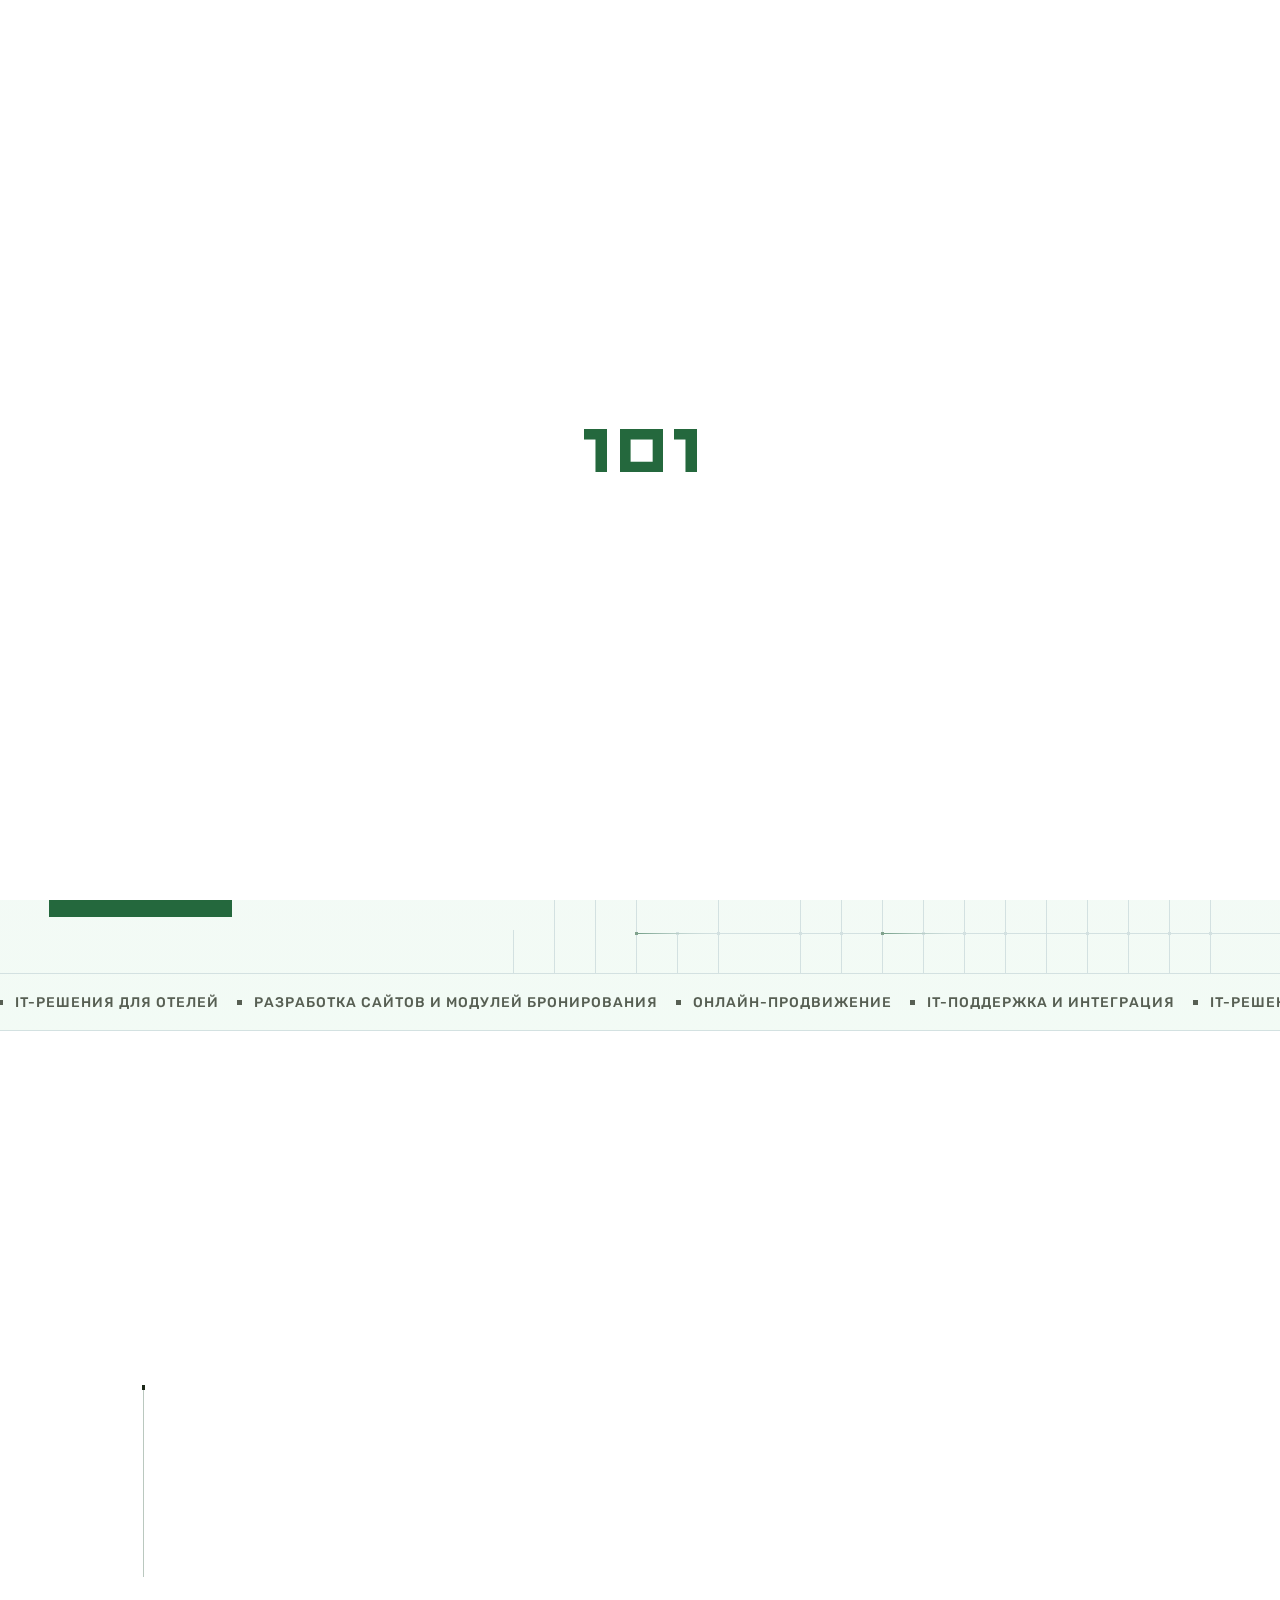
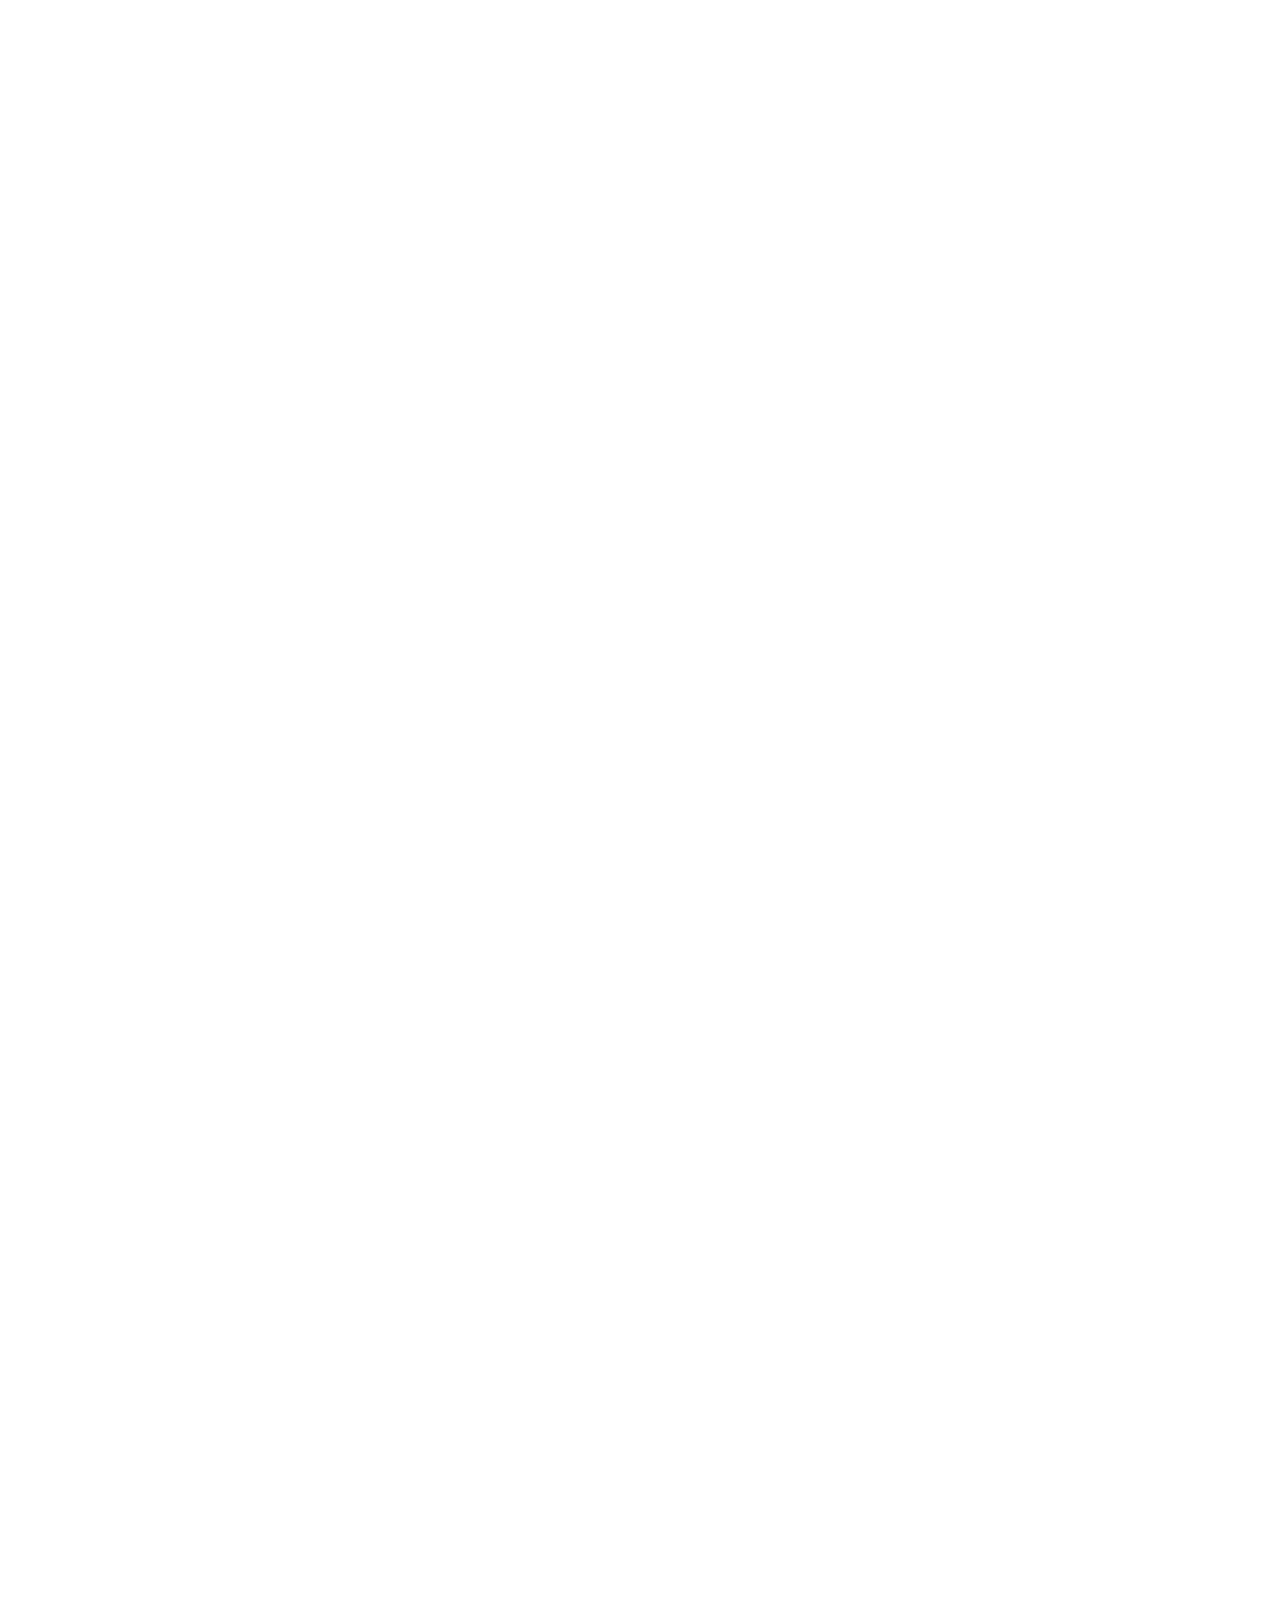
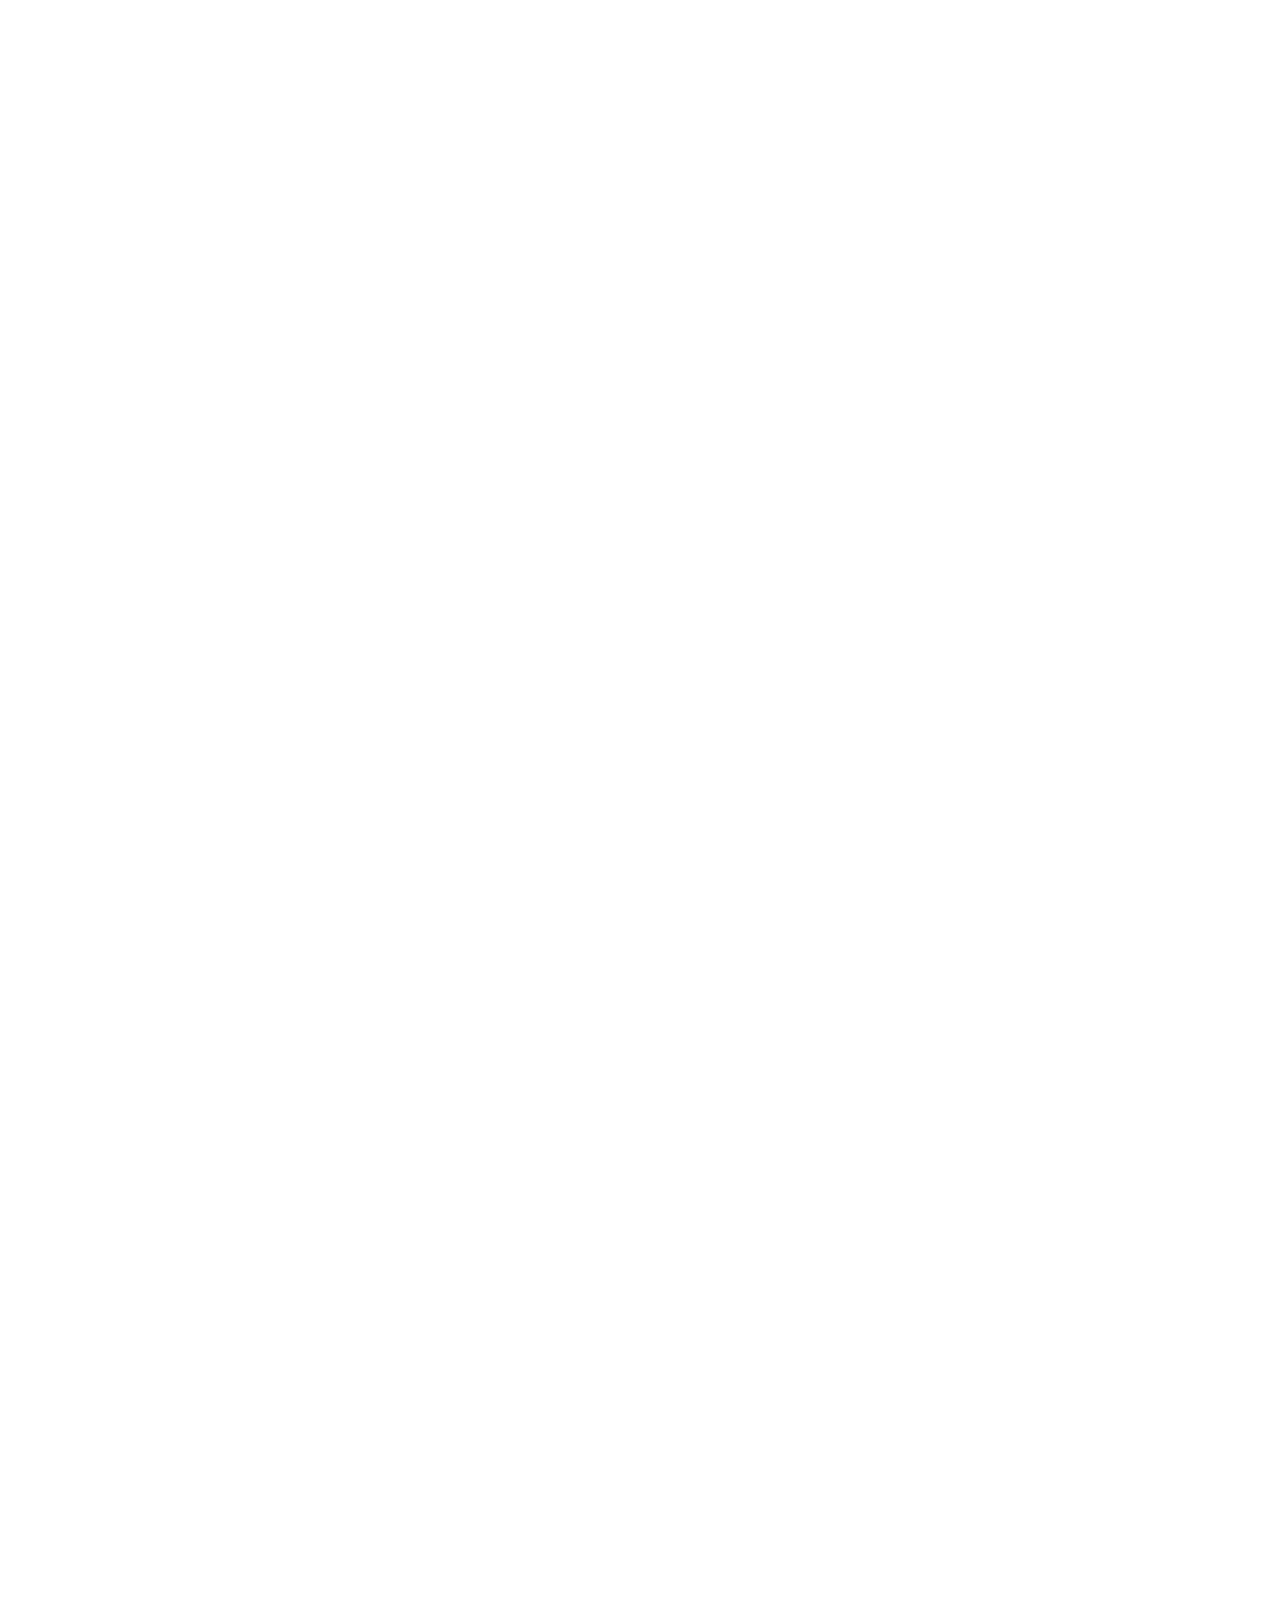
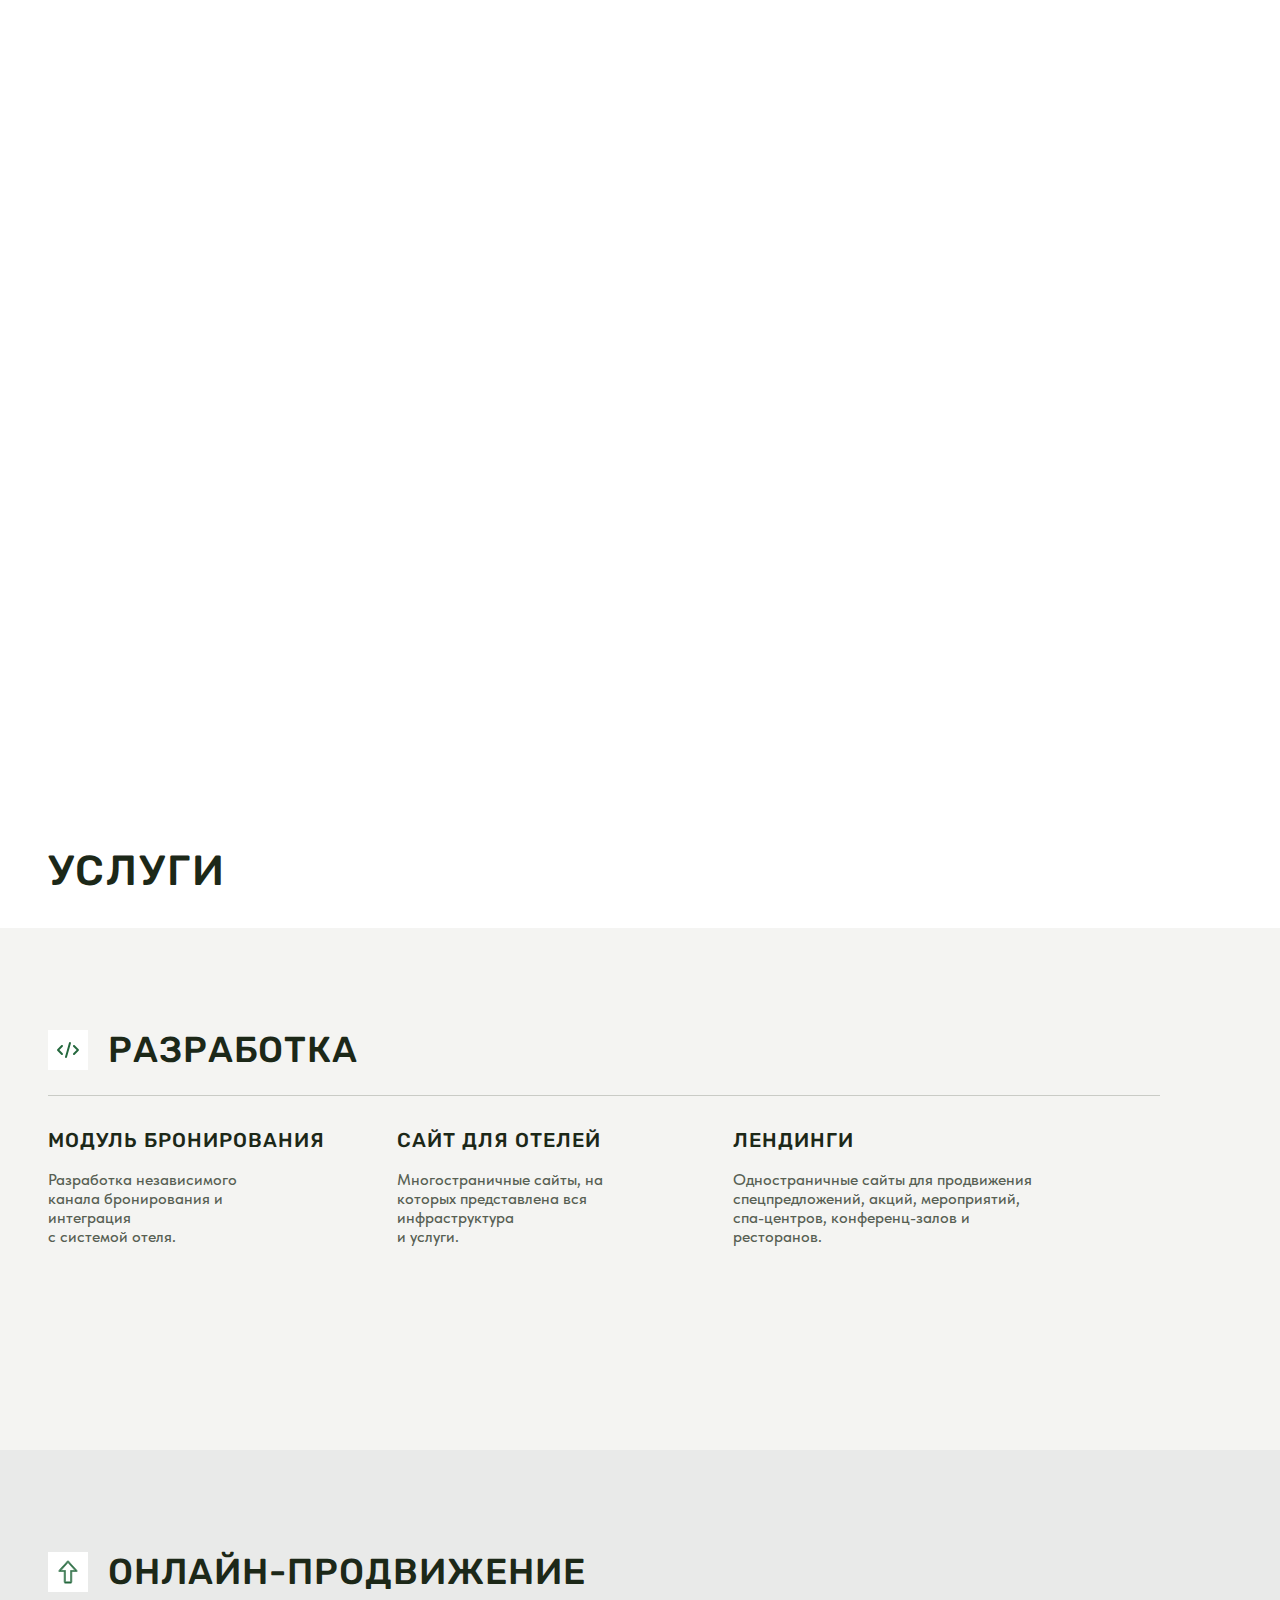
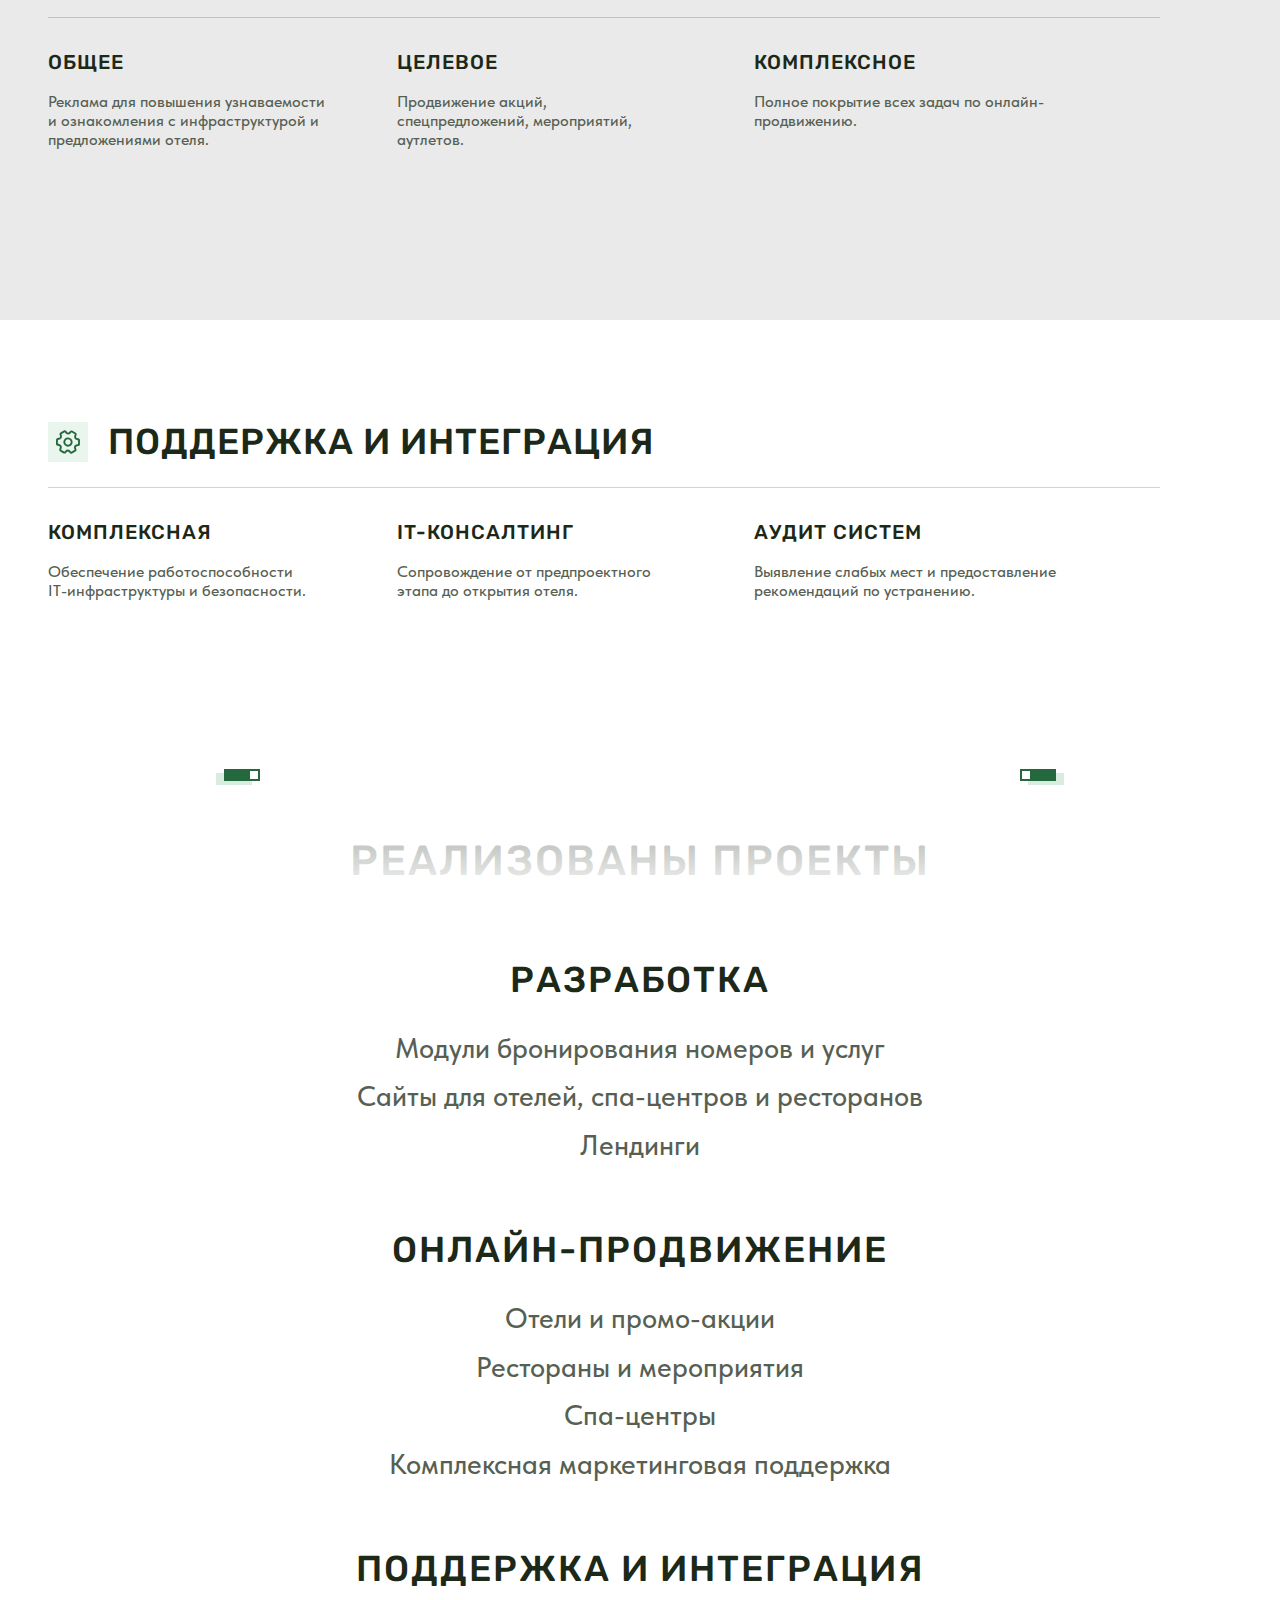
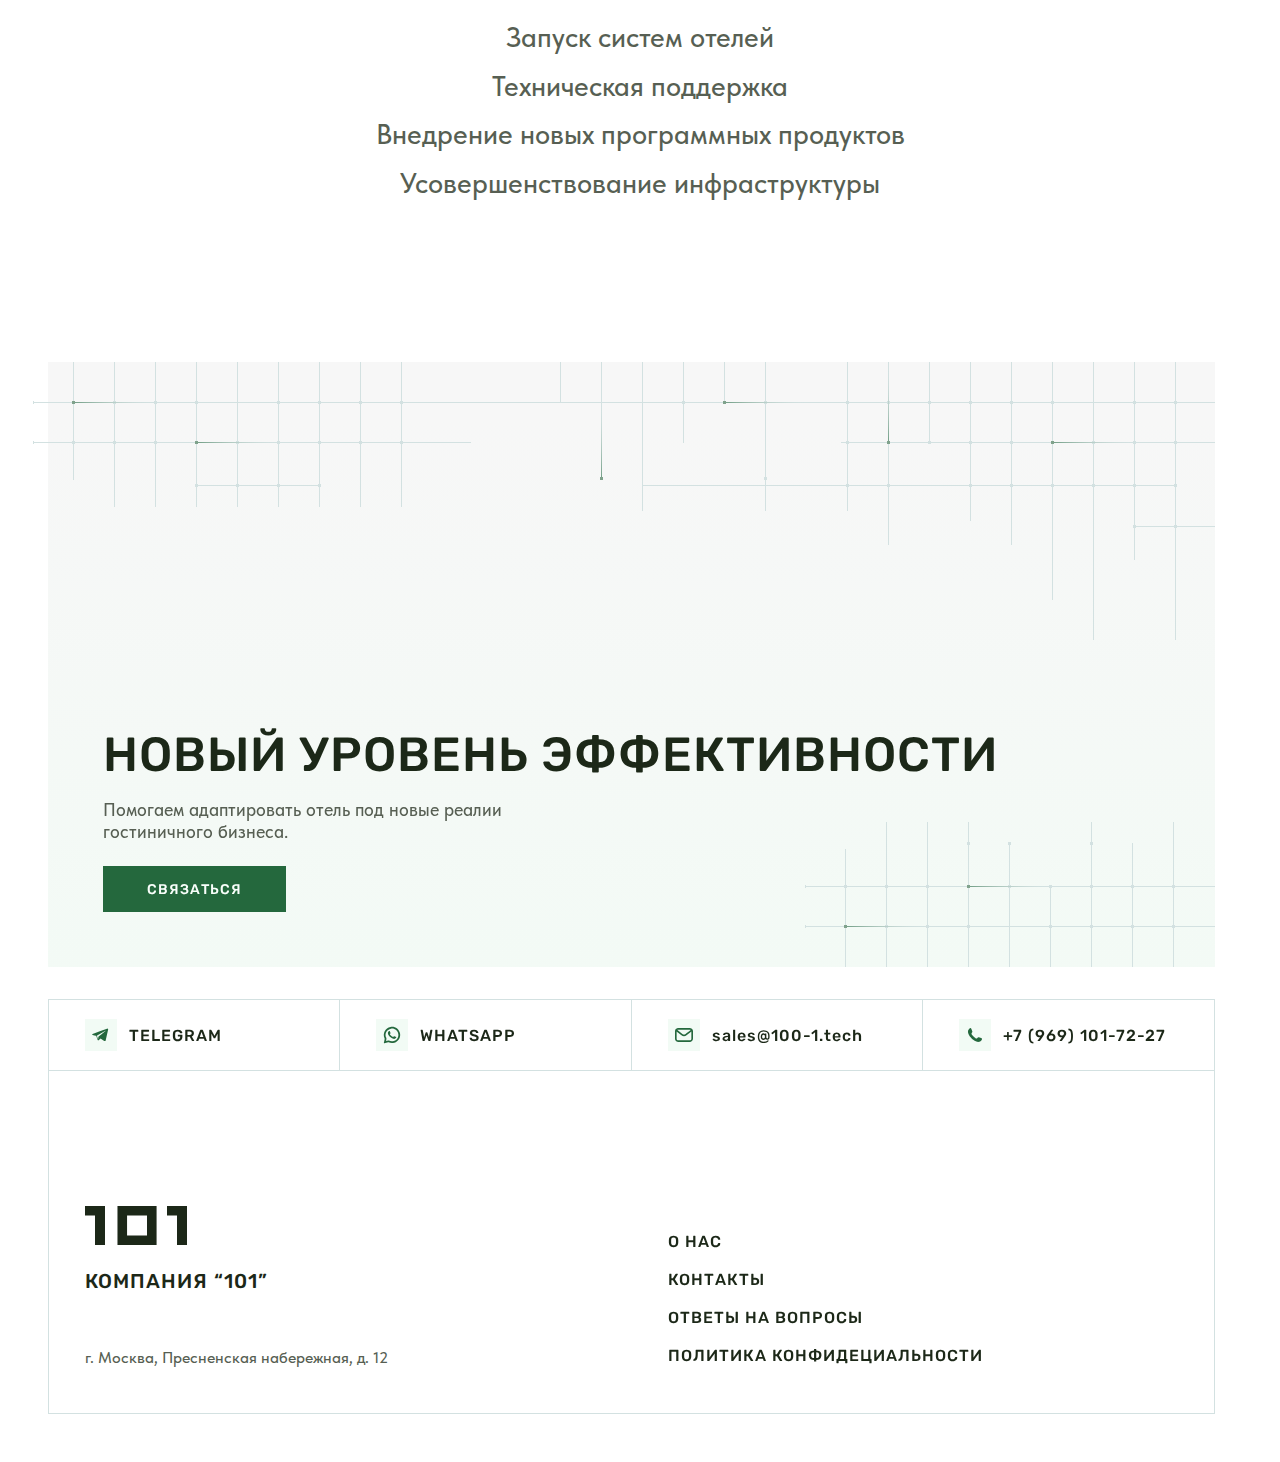
==== index.html @ d743decc "DVH" ====
<!DOCTYPE html>
<html lang="ru">

<head>
    <meta charset="UTF-8">
    <meta name="viewport" content="width=device-width, user-scalable=no, initial-scale=1.0">
    <link rel="icon" type="image/ico" href="src/img/favicon.ico">
    <link rel="shortcut icon" type="image/x-icon" href="src/img/favicon2.ico">
    <link rel="stylesheet" href="src/css/style.css">
    <link rel="stylesheet" href="src/css/button.css">
    <link rel="stylesheet" href="src/css/media1920.css">
    <link rel="stylesheet" href="src/css/media.css">
    <title>101</title>
    <!-- Yandex.Metrika counter -->
    <script type="text/javascript" >
        (function(m,e,t,r,i,k,a){m[i]=m[i]||function(){(m[i].a=m[i].a||[]).push(arguments)};
            m[i].l=1*new Date();
            for (var j = 0; j < document.scripts.length; j++) {if (document.scripts[j].src === r) { return; }}
            k=e.createElement(t),a=e.getElementsByTagName(t)[0],k.async=1,k.src=r,a.parentNode.insertBefore(k,a)})
        (window, document, "script", "https://mc.yandex.ru/metrika/tag.js", "ym");

        ym(96850866, "init", {
            clickmap:true,
            trackLinks:true,
            accurateTrackBounce:true,
            webvisor:true
        });
    </script>
    <noscript><div><img src="https://mc.yandex.ru/watch/96850866" style="position:absolute; left:-9999px;" alt="" /></div></noscript>
    <!-- /Yandex.Metrika counter -->
</head>
<body class="check body body-height">
    <header>
        <div class="header-nav">
            <div class="logo link-element">
                <a href="index.html">
                    <svg xmlns="http://www.w3.org/2000/svg" width="60" height="23" viewBox="0 0 60 23" fill="none">
                        <path d="M48 0H60V5.59459V23H54V5.63265H48V0Z" fill="#1C2818" />
                        <path d="M0 0H12V5.59459V23H6V5.63265H0V0Z" fill="#1C2818" />
                        <path fill-rule="evenodd" clip-rule="evenodd"
                            d="M42.1055 0H19.1055V23H42.1055V0ZM36.4691 5.63281H24.7344V17.3675H36.4691V5.63281Z"
                            fill="#1C2818" />
                    </svg>
                </a>
            </div>
    
            <nav>
                <div class="nav-item nav-item-active link-element">
                    <a href="index.html">о нас</a>
                </div>
    
                <div class="nav-item link-element">
                    <a href="src/pages/contact.html">контакты</a>
                </div>
                <div class="nav-item link-element">
                    <a href="src/pages/question.html">ответы на вопросы</a>
                </div>
            </nav>
        </div>

        <div class="phone-wrap link-element">
            <a class="phone" href="tel:+79691017227">
                +7 (969) 101-72-27
            </a>
            <div class="cube"></div>
        </div>
    </header>

    <main class="main">
        <div class="custom-cursor"></div> <!-- курсор -->
        <div class="preloader hide"> <!-- прелодер -->
            <div class="preloader-wrap">
                <svg xmlns="http://www.w3.org/2000/svg" width="113" height="43" viewBox="0 0 113 43" fill="none">
                    <path fill-rule="evenodd" clip-rule="evenodd" d="M0 0H23V10.4595V43H11.5V10.5306H0V0ZM90 0H113V10.4595V43H101.5V10.5306H90V0ZM36 0H79V43H36V0ZM46.5859 10.6086H68.6863V32.709H46.5859V10.6086Z" fill="#62B480" fill-opacity="0.14"/>
                </svg>
                <div class="load-line">
                    <svg xmlns="http://www.w3.org/2000/svg" width="113" height="43" viewBox="0 0 113 43" fill="none">
                        <g clip-path="url(#clip0_794_17438)">
                        <path fill-rule="evenodd" clip-rule="evenodd" d="M0 0H23V10.4595V43H11.5V10.5306H0V0ZM90 0H113V10.4595V43H101.5V10.5306H90V0ZM36 0H79V43H36V0ZM46.5859 10.6094H68.6863V32.7097H46.5859V10.6094Z" fill="#24683D"/>
                        </g>
                        <defs>
                        <clipPath id="clip0_794_17438">
                        <rect width="113" height="43" fill="white"/>
                        </clipPath>
                        </defs>
                    </svg>
                </div>
            </div>
        </div>
        <div class="burgrer-menu"> <!-- мобильное меню -->
            <div class="burgrer-wrap">
                <div class="items-mobile-wrap">
                    <div class="burgrer-item burgrer-item-active" style="padding: 36px 0 0 0;">
                        <a href="index.html">
                            О НАС
                        </a>
                    </div>

                    <div class="burgrer-item" style="padding-top: 19px;">
                        <a href="src/pages/contact.html">
                            КОНТАКТЫ
                        </a>
                    </div>

                    <div class="burgrer-item" style="padding-top: 19px;">
                        <a href="src/pages/question.html">
                            ОТВЕТЫ НА ВОПРОСЫ
                        </a>
                    </div>
                </div>
            </div>
            <div class="burgrer-menu-btn"> <!-- мобильная кнопка -->
                <svg class="open-btn" xmlns="http://www.w3.org/2000/svg" width="24" height="24" viewBox="0 0 24 24" fill="none">
                    <rect y="7" width="24" height="2" fill="#24683D"/>
                    <rect x="8" y="15" width="16" height="2" fill="#24683D"/>
                </svg>
                <div class="cross"></div>
            </div>
        </div>
        <section class="scroll-to section-1 screen">
            <svg class="screen-svg-top" xmlns="http://www.w3.org/2000/svg" width="847" height="325"
                viewBox="0 0 847 325" fill="none">
                <rect width="486" height="1" transform="matrix(1 0 0 -1 361 81)" fill="#D3E1E1" />
                <rect width="122" height="1" transform="matrix(1 0 0 -1 572 124)" fill="#D3E1E1" />
                <rect width="81" height="1" transform="matrix(1 0 0 -1 655 165)" fill="#D3E1E1" />
                <rect width="847" height="1" transform="matrix(1 0 0 -1 0 41)" fill="#D3E1E1" />
                <rect width="410" height="1" transform="matrix(1 0 0 -1 163 124)" fill="#D3E1E1" />
                <rect width="3" height="3" transform="matrix(1 0 0 -1 407 82)" fill="#D3E1E1" />
                <rect width="3" height="3" transform="matrix(1 0 0 -1 407 42)" fill="#D3E1E1" />
                <rect width="3" height="3" transform="matrix(1 0 0 -1 366 82)" fill="#D3E1E1" />
                <rect width="3" height="3" transform="matrix(1 0 0 -1 366 125)" fill="#D3E1E1" />
                <rect width="3" height="3" transform="matrix(1 0 0 -1 407 125)" fill="#D3E1E1" />
                <rect width="3" height="3" transform="matrix(1 0 0 -1 284 118)" fill="#D3E1E1" />
                <rect width="3" height="3" transform="matrix(1 0 0 -1 366 42)" fill="#D3E1E1" />
                <rect width="3" height="3" transform="matrix(1 0 0 -1 448 42)" fill="#D3E1E1" />
                <rect width="3" height="3" transform="matrix(1 0 0 -1 653 82)" fill="#D3E1E1" />
                <rect width="3" height="3" transform="matrix(1 0 0 -1 489 82)" fill="#D3E1E1" />
                <rect width="3" height="3" transform="matrix(1 0 0 -1 653 42)" fill="#D3E1E1" />
                <rect width="3" height="3" transform="matrix(1 0 0 -1 571 125)" fill="#D3E1E1" />
                <rect width="3" height="3" transform="matrix(1 0 0 -1 530 125)" fill="#D3E1E1" />
                <rect width="3" height="3" transform="matrix(1 0 0 -1 489 125)" fill="#D3E1E1" />
                <rect width="3" height="3" transform="matrix(1 0 0 -1 530 42)" fill="#D3E1E1" />
                <rect width="3" height="3" transform="matrix(1 0 0 -1 284 42)" fill="#D3E1E1" />
                <rect width="3" height="3" transform="matrix(1 0 0 -1 202 42)" fill="#D3E1E1" />
                <rect width="3" height="3" transform="matrix(1 0 0 -1 735 82)" fill="#D3E1E1" />
                <rect width="3" height="3" transform="matrix(1 0 0 -1 571 82)" fill="#D3E1E1" />
                <rect width="3" height="3" transform="matrix(1 0 0 -1 735 42)" fill="#D3E1E1" />
                <rect width="3" height="3" transform="matrix(1 0 0 -1 653 125)" fill="#D3E1E1" />
                <rect width="3" height="3" transform="matrix(1 0 0 -1 694 166)" fill="#D3E1E1" />
                <rect width="3" height="3" transform="matrix(1 0 0 -1 653 166)" fill="#D3E1E1" />
                <rect width="3" height="3" transform="matrix(1 0 0 -1 735 166)" fill="#D3E1E1" />
                <rect width="3" height="3" transform="matrix(1 0 0 -1 448 82)" fill="#D3E1E1" />
                <rect width="3" height="3" transform="matrix(1 0 0 -1 489 42)" fill="#D3E1E1" />
                <rect width="3" height="3" transform="matrix(1 0 0 -1 243 42)" fill="#D3E1E1" />
                <rect width="3" height="3" transform="matrix(1 0 0 -1 694 82)" fill="#D3E1E1" />
                <rect width="3" height="3" transform="matrix(1 0 0 -1 530 82)" fill="#D3E1E1" />
                <rect width="3" height="3" transform="matrix(1 0 0 -1 694 42)" fill="#D3E1E1" />
                <rect width="3" height="3" transform="matrix(1 0 0 -1 612 125)" fill="#D3E1E1" />
                <rect width="3" height="3" transform="matrix(1 0 0 -1 571 42)" fill="#D3E1E1" />
                <rect width="3" height="3" transform="matrix(1 0 0 -1 776 82)" fill="#D3E1E1" />
                <rect width="3" height="3" transform="matrix(1 0 0 -1 612 82)" fill="#D3E1E1" />
                <rect width="3" height="3" transform="matrix(1 0 0 -1 776 42)" fill="#D3E1E1" />
                <rect width="3" height="3" transform="matrix(1 0 0 -1 694 125)" fill="#D3E1E1" />
                <rect width="1" height="159" transform="matrix(1 0 0 -1 490 159)" fill="#D3E1E1" />
                <rect width="1" height="149" transform="matrix(1 0 0 -1 162 149)" fill="#D3E1E1" />
                <rect width="1" height="198" transform="matrix(1 0 0 -1 654 198)" fill="#D3E1E1" />
                <rect width="1" height="238" transform="matrix(1 0 0 -1 572 238)" fill="#D3E1E1" />
                <rect width="1" height="41" transform="matrix(1 0 0 -1 244 41)" fill="#D3E1E1" />
                <rect width="1" height="183" transform="matrix(1 0 0 -1 408 183)" fill="#D3E1E1" />
                <rect width="1" height="183" transform="matrix(1 0 0 -1 531 183)" fill="#D3E1E1" />
                <rect width="1" height="81" transform="matrix(1 0 0 -1 203 81)" fill="#D3E1E1" />
                <rect width="1" height="41" transform="matrix(1 0 0 -1 80 41)" fill="#D3E1E1" />
                <rect width="1" height="278" transform="matrix(1 0 0 -1 695 278)" fill="#D3E1E1" />
                <rect width="1" height="164" transform="matrix(1 0 0 -1 736 164)" fill="#D3E1E1" />
                <rect width="1" height="156" transform="matrix(1 0 0 -1 777 156)" fill="#D3E1E1" />
                <rect width="1" height="149" transform="matrix(1 0 0 -1 367 149)" fill="#D3E1E1" />
                <rect width="1" height="278" transform="matrix(1 0 0 -1 613 278)" fill="#D3E1E1" />
                <rect width="1" height="149" transform="matrix(1 0 0 -1 285 149)" fill="#D3E1E1" />
                <rect width="1" height="80" transform="matrix(1 0 0 -1 449 80)" fill="#D3E1E1" />
                <rect width="1" height="118" transform="matrix(1 0 0 -1 121 118)" fill="#D3E1E1" />
                <rect x="571" y="79" width="3" height="3" fill="#80A28C" />
                <rect x="243" y="39" width="3" height="3" fill="#80A28C" />
                <rect x="776" y="39" width="3" height="3" fill="#80A28C" />
                <rect x="407" y="79" width="3" height="3" fill="#80A28C" />
                <rect x="120" y="115" width="3" height="3" fill="#80A28C" />
                <rect x="735" y="163" width="3" height="3" fill="#80A28C" />
                <rect width="81" height="1" transform="matrix(-1 0 0 1 655 80)" fill="url(#paint0_linear_794_15800)" />
                <rect width="81" height="1" transform="matrix(-1 0 0 1 327 40)" fill="url(#paint1_linear_794_15800)" />
                <rect width="68" height="1" transform="matrix(-1 0 0 1 847 40)" fill="url(#paint2_linear_794_15800)" />
                <rect width="74" height="1" transform="matrix(0 1 1 0 408 5)" fill="url(#paint3_linear_794_15800)" />
                <rect width="74" height="1" transform="matrix(0 1 1 0 121 41)" fill="url(#paint4_linear_794_15800)" />
                <rect width="74" height="1" transform="matrix(0 1 1 0 736 89)" fill="url(#paint5_linear_794_15800)" />
                <defs>
                    <linearGradient id="paint0_linear_794_15800" x1="81" y1="0.500069" x2="-0.975906" y2="0.499876"
                        gradientUnits="userSpaceOnUse">
                        <stop stop-color="#24683D" stop-opacity="0.54" />
                        <stop offset="1" stop-color="#D3E1E1" stop-opacity="0" />
                    </linearGradient>
                    <linearGradient id="paint1_linear_794_15800" x1="81" y1="0.500069" x2="-0.975906" y2="0.499876"
                        gradientUnits="userSpaceOnUse">
                        <stop stop-color="#24683D" stop-opacity="0.54" />
                        <stop offset="1" stop-color="#D3E1E1" stop-opacity="0" />
                    </linearGradient>
                    <linearGradient id="paint2_linear_794_15800" x1="68" y1="0.500069" x2="-0.819279" y2="0.499933"
                        gradientUnits="userSpaceOnUse">
                        <stop stop-color="#24683D" stop-opacity="0.54" />
                        <stop offset="1" stop-color="#D3E1E1" stop-opacity="0" />
                    </linearGradient>
                    <linearGradient id="paint3_linear_794_15800" x1="74" y1="0.500069" x2="-0.891568" y2="0.499908"
                        gradientUnits="userSpaceOnUse">
                        <stop stop-color="#24683D" stop-opacity="0.54" />
                        <stop offset="1" stop-color="#D3E1E1" stop-opacity="0" />
                    </linearGradient>
                    <linearGradient id="paint4_linear_794_15800" x1="74" y1="0.500069" x2="-0.891568" y2="0.499908"
                        gradientUnits="userSpaceOnUse">
                        <stop stop-color="#24683D" stop-opacity="0.54" />
                        <stop offset="1" stop-color="#D3E1E1" stop-opacity="0" />
                    </linearGradient>
                    <linearGradient id="paint5_linear_794_15800" x1="74" y1="0.500069" x2="-0.891568" y2="0.499908"
                        gradientUnits="userSpaceOnUse">
                        <stop stop-color="#24683D" stop-opacity="0.54" />
                        <stop offset="1" stop-color="#D3E1E1" stop-opacity="0" />
                    </linearGradient>
                </defs>
            </svg>

            <svg class="screen-svg-bottom" xmlns="http://www.w3.org/2000/svg" width="767" height="279"
                viewBox="0 0 767 279" fill="none">
                <rect x="281" y="198" width="486" height="1" fill="#D3E1E1" />
                <rect x="492" y="155" width="122" height="1" fill="#D3E1E1" />
                <rect x="575" y="114" width="81" height="1" fill="#D3E1E1" />
                <rect x="124" y="238" width="643" height="1" fill="#D3E1E1" />
                <rect x="327" y="197" width="3" height="3" fill="#D3E1E1" />
                <rect x="327" y="237" width="3" height="3" fill="#D3E1E1" />
                <rect x="286" y="197" width="3" height="3" fill="#D3E1E1" />
                <rect x="286" y="237" width="3" height="3" fill="#D3E1E1" />
                <rect x="368" y="237" width="3" height="3" fill="#D3E1E1" />
                <rect x="573" y="197" width="3" height="3" fill="#D3E1E1" />
                <rect x="409" y="197" width="3" height="3" fill="#D3E1E1" />
                <rect x="573" y="237" width="3" height="3" fill="#D3E1E1" />
                <rect x="491" y="154" width="3" height="3" fill="#D3E1E1" />
                <rect x="450" y="237" width="3" height="3" fill="#D3E1E1" />
                <rect x="204" y="237" width="3" height="3" fill="#D3E1E1" />
                <rect x="655" y="197" width="3" height="3" fill="#D3E1E1" />
                <rect x="491" y="197" width="3" height="3" fill="#D3E1E1" />
                <rect x="655" y="237" width="3" height="3" fill="#D3E1E1" />
                <rect x="573" y="154" width="3" height="3" fill="#D3E1E1" />
                <rect x="614" y="113" width="3" height="3" fill="#D3E1E1" />
                <rect x="573" y="113" width="3" height="3" fill="#D3E1E1" />
                <rect x="655" y="113" width="3" height="3" fill="#D3E1E1" />
                <rect x="368" y="197" width="3" height="3" fill="#D3E1E1" />
                <rect x="409" y="237" width="3" height="3" fill="#D3E1E1" />
                <rect x="163" y="237" width="3" height="3" fill="#D3E1E1" />
                <rect x="614" y="197" width="3" height="3" fill="#D3E1E1" />
                <rect x="450" y="197" width="3" height="3" fill="#D3E1E1" />
                <rect x="614" y="237" width="3" height="3" fill="#D3E1E1" />
                <rect x="532" y="154" width="3" height="3" fill="#D3E1E1" />
                <rect x="491" y="237" width="3" height="3" fill="#D3E1E1" />
                <rect x="696" y="197" width="3" height="3" fill="#D3E1E1" />
                <rect x="532" y="197" width="3" height="3" fill="#D3E1E1" />
                <rect x="696" y="237" width="3" height="3" fill="#D3E1E1" />
                <rect x="614" y="154" width="3" height="3" fill="#D3E1E1" />
                <rect x="410" y="130" width="1" height="149" fill="#D3E1E1" />
                <rect x="82" y="130" width="1" height="149" fill="#D3E1E1" />
                <rect x="574" y="81" width="1" height="198" fill="#D3E1E1" />
                <rect x="492" y="41" width="1" height="238" fill="#D3E1E1" />
                <rect x="164" y="238" width="1" height="41" fill="#D3E1E1" />
                <rect x="328" y="96" width="1" height="183" fill="#D3E1E1" />
                <rect x="451" y="96" width="1" height="183" fill="#D3E1E1" />
                <rect x="123" y="205" width="1" height="74" fill="#D3E1E1" />
                <rect y="235" width="1" height="44" fill="#D3E1E1" />
                <rect x="615" y="1" width="1" height="278" fill="#D3E1E1" />
                <rect x="656" y="115" width="1" height="164" fill="#D3E1E1" />
                <rect x="697" y="123" width="1" height="156" fill="#D3E1E1" />
                <rect x="287" y="130" width="1" height="149" fill="#D3E1E1" />
                <rect x="533" y="1" width="1" height="278" fill="#D3E1E1" />
                <rect x="205" y="130" width="1" height="149" fill="#D3E1E1" />
                <rect x="369" y="161" width="1" height="118" fill="#D3E1E1" />
                <rect x="41" y="161" width="1" height="118" fill="#D3E1E1" />
                <rect x="491" y="197" width="3" height="3" fill="#80A28C" />
                <rect x="614" width="3" height="3" fill="#80A28C" />
                <rect x="368" y="237" width="3" height="3" fill="#80A28C" />
                <rect x="122" y="237" width="3" height="3" fill="#80A28C" />
                <rect width="81" height="1" transform="matrix(-1 0 0 1 575 198)" fill="url(#paint0_linear_794_15740)" />
                <rect width="81" height="1" transform="matrix(-1 0 0 1 698 1)" fill="url(#paint1_linear_794_15740)" />
                <rect width="81" height="1" transform="matrix(-1 0 0 1 452 238)" fill="url(#paint2_linear_794_15740)" />
                <rect width="81" height="1" transform="matrix(-1 0 0 1 206 238)" fill="url(#paint3_linear_794_15740)" />
                <defs>
                    <linearGradient id="paint0_linear_794_15740" x1="81" y1="0.500069" x2="-0.975906" y2="0.499876"
                        gradientUnits="userSpaceOnUse">
                        <stop stop-color="#24683D" stop-opacity="0.54" />
                        <stop offset="1" stop-color="#D3E1E1" stop-opacity="0" />
                    </linearGradient>
                    <linearGradient id="paint1_linear_794_15740" x1="81" y1="0.500069" x2="-0.975906" y2="0.499876"
                        gradientUnits="userSpaceOnUse">
                        <stop stop-color="#24683D" stop-opacity="0.54" />
                        <stop offset="1" stop-color="#D3E1E1" stop-opacity="0" />
                    </linearGradient>
                    <linearGradient id="paint2_linear_794_15740" x1="81" y1="0.500069" x2="-0.975906" y2="0.499876"
                        gradientUnits="userSpaceOnUse">
                        <stop stop-color="#24683D" stop-opacity="0.54" />
                        <stop offset="1" stop-color="#D3E1E1" stop-opacity="0" />
                    </linearGradient>
                    <linearGradient id="paint3_linear_794_15740" x1="81" y1="0.500069" x2="-0.975906" y2="0.499876"
                        gradientUnits="userSpaceOnUse">
                        <stop stop-color="#24683D" stop-opacity="0.54" />
                        <stop offset="1" stop-color="#D3E1E1" stop-opacity="0" />
                    </linearGradient>
                </defs>
            </svg>

            <svg class="screen-svg-mobile" xmlns="http://www.w3.org/2000/svg" width="375" height="149" viewBox="0 0 375 149" fill="none">
                <g clip-path="url(#clip0_1542_66)">
                <rect x="197" y="68" width="486" height="1" fill="#D3E1E1"/>
                <rect x="40" y="108" width="643" height="1" fill="#D3E1E1"/>
                <rect x="243" y="67" width="3" height="3" fill="#D3E1E1"/>
                <rect x="243" y="107" width="3" height="3" fill="#D3E1E1"/>
                <rect x="202" y="67" width="3" height="3" fill="#D3E1E1"/>
                <rect x="202" y="107" width="3" height="3" fill="#D3E1E1"/>
                <rect x="284" y="107" width="3" height="3" fill="#D3E1E1"/>
                <rect x="325" y="67" width="3" height="3" fill="#D3E1E1"/>
                <rect x="366" y="107" width="3" height="3" fill="#D3E1E1"/>
                <rect x="120" y="107" width="3" height="3" fill="#D3E1E1"/>
                <rect x="284" y="67" width="3" height="3" fill="#D3E1E1"/>
                <rect x="325" y="107" width="3" height="3" fill="#D3E1E1"/>
                <rect x="79" y="107" width="3" height="3" fill="#D3E1E1"/>
                <rect x="366" y="67" width="3" height="3" fill="#D3E1E1"/>
                <rect x="326" width="1" height="149" fill="#D3E1E1"/>
                <rect x="80" y="108" width="1" height="41" fill="#D3E1E1"/>
                <rect x="244" y="24" width="1" height="125" fill="#D3E1E1"/>
                <rect x="367" y="45" width="1" height="104" fill="#D3E1E1"/>
                <rect x="39" y="75" width="1" height="74" fill="#D3E1E1"/>
                <rect x="203" y="45" width="1" height="104" fill="#D3E1E1"/>
                <rect x="121" y="45" width="1" height="104" fill="#D3E1E1"/>
                <rect x="285" y="31" width="1" height="118" fill="#D3E1E1"/>
                <rect x="284" y="107" width="3" height="3" fill="#80A28C"/>
                <rect x="38" y="107" width="3" height="3" fill="#80A28C"/>
                <rect width="81" height="1" transform="matrix(-1 0 0 1 368 108)" fill="url(#paint0_linear_1542_66)"/>
                <rect width="81" height="1" transform="matrix(-1 0 0 1 122 108)" fill="url(#paint1_linear_1542_66)"/>
                </g>
                <defs>
                <linearGradient id="paint0_linear_1542_66" x1="81" y1="0.500069" x2="-0.975906" y2="0.499876" gradientUnits="userSpaceOnUse">
                <stop stop-color="#24683D" stop-opacity="0.54"/>
                <stop offset="1" stop-color="#D3E1E1" stop-opacity="0"/>
                </linearGradient>
                <linearGradient id="paint1_linear_1542_66" x1="81" y1="0.500069" x2="-0.975906" y2="0.499876" gradientUnits="userSpaceOnUse">
                <stop stop-color="#24683D" stop-opacity="0.54"/>
                <stop offset="1" stop-color="#D3E1E1" stop-opacity="0"/>
                </linearGradient>
                <clipPath id="clip0_1542_66">
                <rect width="375" height="149" fill="white"/>
                </clipPath>
                </defs>
            </svg>

            <div class="screen-wrap">
                <svg xmlns="http://www.w3.org/2000/svg" width="157" height="63" viewBox="0 0 157 63" fill="none">
                    <path fill-rule="evenodd" clip-rule="evenodd"
                        d="M111.403 0.00292969H48.4883V62.9179H111.403V0.00292969ZM95.9979 15.4111H63.8984V47.5106H95.9979V15.4111Z"
                        fill="#1C2818" />
                    <path d="M0.980469 0.00390625H34.3639V15.3076V62.9189H17.6722V15.4117H0.980469V0.00390625Z"
                        fill="#1C2818" />
                    <path d="M122.957 0.00390625H156.34V15.3076V62.9189H139.649V15.4117H122.957V0.00390625Z"
                        fill="#1C2818" />
                </svg>

                <h1 class="screen-title">БОЛЬШЕ, ЧЕМ ВОЗМОЖНО</h1>
                <p class="screen-text">
                    Результат работы компании “101” - повышение прибыли,
                    снижение затрат и лояльность гостей к вашему бренду.
                </p>
                
                <a href="src/pages/contact.html">
                    <button class="contact-btn link-element" style="font-weight: 100 !important;">
                        связаться
                    </button>
                </a>
            </div>

            <div class="wrap">
                <div class="items-wrap">
                    <div class="items marquee">
                        <div class="item">
                            <div class="item-mark"></div>
                            IT-РЕШЕНИЯ ДЛЯ ОТЕЛЕЙ
                        </div>

                        <div class="item">
                            <div class="item-mark"></div>
                            РАЗРАБОТКА САЙТОВ И МОДУЛЕЙ БРОНИРОВАНИЯ
                        </div>

                        <div class="item">
                            <div class="item-mark"></div>
                            ОНЛАЙН-ПРОДВИЖЕНИЕ
                        </div>

                        <div class="item">
                            <div class="item-mark"></div>
                            IT-ПОДДЕРЖКА И ИНТЕГРАЦИЯ
                        </div>
                        <div class="item">
                            <div class="item-mark"></div>
                            IT-РЕШЕНИЯ ДЛЯ ОТЕЛЕЙ
                        </div>

                        <div class="item">
                            <div class="item-mark"></div>
                            РАЗРАБОТКА САЙТОВ И МОДУЛЕЙ БРОНИРОВАНИЯ
                        </div>

                        <div class="item">
                            <div class="item-mark"></div>
                            ОНЛАЙН-ПРОДВИЖЕНИЕ
                        </div>

                        <div class="item">
                            <div class="item-mark"></div>
                            IT-ПОДДЕРЖКА И ИНТЕГРАЦИЯ
                        </div>
                    </div>
                    <div aria-hidden="true" class="items marquee">
                        <div class="item">
                            <div class="item-mark"></div>
                            IT-РЕШЕНИЯ ДЛЯ ОТЕЛЕЙ
                        </div>

                        <div class="item">
                            <div class="item-mark"></div>
                            РАЗРАБОТКА САЙТОВ И МОДУЛЕЙ БРОНИРОВАНИЯ
                        </div>

                        <div class="item">
                            <div class="item-mark"></div>
                            ОНЛАЙН-ПРОДВИЖЕНИЕ
                        </div>

                        <div class="item">
                            <div class="item-mark"></div>
                            IT-ПОДДЕРЖКА И ИНТЕГРАЦИЯ
                        </div>

                        <div class="item">
                            <div class="item-mark"></div>
                            IT-РЕШЕНИЯ ДЛЯ ОТЕЛЕЙ
                        </div>

                        <div class="item">
                            <div class="item-mark"></div>
                            РАЗРАБОТКА САЙТОВ И МОДУЛЕЙ БРОНИРОВАНИЯ
                        </div>

                        <div class="item">
                            <div class="item-mark"></div>
                            ОНЛАЙН-ПРОДВИЖЕНИЕ
                        </div>

                        <div class="item">
                            <div class="item-mark"></div>
                            IT-ПОДДЕРЖКА И ИНТЕГРАЦИЯ
                        </div>
                    </div>
                </div>
            </div>
        </section>

        <section class="scroll-to section-2 perks" id="scrollable">
            <div class="perks-scroll">
                <div class="perks-line" id="resizable" style="max-height: 100%;">
                </div>
            </div>

            <div class="perks-item perks-item-1 "> <!--perks-item-active -->
                <h2>
                    ПРОФИЛЬНОСТЬ
                </h2>
                <p>
                    “101” - первая IT-компания, которая специализируется в 
                    индустрии гостеприимства и знает о ее работе изнутри. Мы создаем бизнес-решения на базе опыта и аналитики.
                </p>
            </div>

            <div class="perks-item perks-item-2">
                <h2>
                    ПОЛНЫЙ ЦИКЛ
                </h2>
                <p>
                    Разработка сайтов с независимым каналом бронирования; онлайн-продвижение; запуск, поддержка и дальнейшее развитие систем отеля.
                </p>
            </div>

            <div class="perks-item perks-item-3">
                <h2>
                    ИНДИВИДУАЛЬНЫЙ ПОДХОД
                </h2>
                <p>
                    Основываясь на целях и задачах клиента, мы предлагаем оптимальные решения, которые приносят измеримый результат.
                </p>
            </div>
        </section>

        <div class="perks-mobile"> <!-- perks-item-wrap  MOBILE -->
            <div class="perks-item-mobile perks-item-1">
                <svg class="perks-svg perks-svg-1" xmlns="http://www.w3.org/2000/svg" width="375" height="149" viewBox="0 0 375 149" fill="none">
                    <g clip-path="url(#clip0_1542_648)">
                    <rect width="486" height="1" transform="matrix(-1 0 0 1 178 68)" fill="#D3E1E1"/>
                    <rect width="643" height="1" transform="matrix(-1 0 0 1 335 108)" fill="#D3E1E1"/>
                    <rect width="3" height="3" transform="matrix(-1 0 0 1 132 67)" fill="#D3E1E1"/>
                    <rect width="3" height="3" transform="matrix(-1 0 0 1 132 107)" fill="#D3E1E1"/>
                    <rect width="3" height="3" transform="matrix(-1 0 0 1 173 67)" fill="#D3E1E1"/>
                    <rect width="3" height="3" transform="matrix(-1 0 0 1 173 107)" fill="#D3E1E1"/>
                    <rect width="3" height="3" transform="matrix(-1 0 0 1 91 107)" fill="#D3E1E1"/>
                    <rect width="3" height="3" transform="matrix(-1 0 0 1 50 67)" fill="#D3E1E1"/>
                    <rect width="3" height="3" transform="matrix(-1 0 0 1 9 107)" fill="#D3E1E1"/>
                    <rect width="3" height="3" transform="matrix(-1 0 0 1 255 107)" fill="#D3E1E1"/>
                    <rect width="3" height="3" transform="matrix(-1 0 0 1 91 67)" fill="#D3E1E1"/>
                    <rect width="3" height="3" transform="matrix(-1 0 0 1 50 107)" fill="#D3E1E1"/>
                    <rect width="3" height="3" transform="matrix(-1 0 0 1 296 107)" fill="#D3E1E1"/>
                    <rect width="3" height="3" transform="matrix(-1 0 0 1 9 67)" fill="#D3E1E1"/>
                    <rect width="1" height="149" transform="matrix(-1 0 0 1 49 0)" fill="#D3E1E1"/>
                    <rect width="1" height="41" transform="matrix(-1 0 0 1 295 108)" fill="#D3E1E1"/>
                    <rect width="1" height="125" transform="matrix(-1 0 0 1 131 24)" fill="#D3E1E1"/>
                    <rect width="1" height="104" transform="matrix(-1 0 0 1 8 45)" fill="#D3E1E1"/>
                    <rect width="1" height="74" transform="matrix(-1 0 0 1 336 75)" fill="#D3E1E1"/>
                    <rect width="1" height="104" transform="matrix(-1 0 0 1 172 45)" fill="#D3E1E1"/>
                    <rect width="1" height="104" transform="matrix(-1 0 0 1 254 45)" fill="#D3E1E1"/>
                    <rect width="1" height="118" transform="matrix(-1 0 0 1 90 31)" fill="#D3E1E1"/>
                    <rect width="3" height="3" transform="matrix(-1 0 0 1 91 107)" fill="#80A28C"/>
                    <rect width="3" height="3" transform="matrix(-1 0 0 1 337 107)" fill="#80A28C"/>
                    <rect x="7" y="108" width="81" height="1" fill="url(#paint0_linear_1542_648)"/>
                    <rect x="253" y="108" width="81" height="1" fill="url(#paint1_linear_1542_648)"/>
                    </g>
                    <defs>
                    <linearGradient id="paint0_linear_1542_648" x1="88" y1="108.5" x2="6.02409" y2="108.5" gradientUnits="userSpaceOnUse">
                    <stop stop-color="#24683D" stop-opacity="0.54"/>
                    <stop offset="1" stop-color="#D3E1E1" stop-opacity="0"/>
                    </linearGradient>
                    <linearGradient id="paint1_linear_1542_648" x1="334" y1="108.5" x2="252.024" y2="108.5" gradientUnits="userSpaceOnUse">
                    <stop stop-color="#24683D" stop-opacity="0.54"/>
                    <stop offset="1" stop-color="#D3E1E1" stop-opacity="0"/>
                    </linearGradient>
                    <clipPath id="clip0_1542_648">
                    <rect width="375" height="149" fill="white" transform="matrix(-1 0 0 1 375 0)"/>
                    </clipPath>
                    </defs>
                </svg>
                <div>
                    <h2>
                        ПРОФИЛЬНОСТЬ
                    </h2>
                    <p>
                        “101” - первая IT-компания, которая специализируется в 
                        индустрии гостеприимства и знает о ее работе изнутри. Мы создаем бизнес-решения <br> на базе опыта и аналитики.
                    </p>
                </div>
            </div>

            <div class="perks-item-mobile perks-item-2">
                <svg class="perks-svg perks-svg-2" xmlns="http://www.w3.org/2000/svg" width="286" height="149" viewBox="0 0 286 149" fill="none">
                    <g clip-path="url(#clip0_1238_1510)">
                    <rect x="197" y="68" width="486" height="1" fill="#D3E1E1"/>
                    <rect x="40" y="108" width="643" height="1" fill="#D3E1E1"/>
                    <rect x="243" y="67" width="3" height="3" fill="#D3E1E1"/>
                    <rect x="243" y="107" width="3" height="3" fill="#D3E1E1"/>
                    <rect x="202" y="67" width="3" height="3" fill="#D3E1E1"/>
                    <rect x="202" y="107" width="3" height="3" fill="#D3E1E1"/>
                    <rect x="284" y="107" width="3" height="3" fill="#D3E1E1"/>
                    <rect x="120" y="107" width="3" height="3" fill="#D3E1E1"/>
                    <rect x="284" y="67" width="3" height="3" fill="#D3E1E1"/>
                    <rect x="79" y="107" width="3" height="3" fill="#D3E1E1"/>
                    <rect x="80" y="108" width="1" height="41" fill="#D3E1E1"/>
                    <rect x="244" y="24" width="1" height="125" fill="#D3E1E1"/>
                    <rect x="39" y="75" width="1" height="74" fill="#D3E1E1"/>
                    <rect x="203" y="45" width="1" height="104" fill="#D3E1E1"/>
                    <rect x="121" y="45" width="1" height="104" fill="#D3E1E1"/>
                    <rect x="285" y="31" width="1" height="118" fill="#D3E1E1"/>
                    <rect x="284" y="107" width="3" height="3" fill="#80A28C"/>
                    <rect x="38" y="107" width="3" height="3" fill="#80A28C"/>
                    <rect width="81" height="1" transform="matrix(-1 0 0 1 122 108)" fill="url(#paint0_linear_1238_1510)"/>
                    </g>
                    <defs>
                    <linearGradient id="paint0_linear_1238_1510" x1="81" y1="0.500069" x2="-0.975906" y2="0.499876" gradientUnits="userSpaceOnUse">
                    <stop stop-color="#24683D" stop-opacity="0.54"/>
                    <stop offset="1" stop-color="#D3E1E1" stop-opacity="0"/>
                    </linearGradient>
                    <clipPath id="clip0_1238_1510">
                    <rect width="286" height="149" fill="white"/>
                    </clipPath>
                    </defs>
                    </svg>
                <div>
                    <h2>
                        ПОЛНЫЙ ЦИКЛ
                    </h2>
                    <p>
                        Разработка сайтов с независимым каналом бронирования; онлайн-продвижение; запуск, поддержка и дальнейшее развитие систем отеля.
                    </p>
                </div>
            </div>

            <div class="perks-item-mobile perks-item-3">
                <svg class="perks-svg perks-svg-1" xmlns="http://www.w3.org/2000/svg" width="375" height="149" viewBox="0 0 375 149" fill="none">
                    <g clip-path="url(#clip0_1825_17682)">
                    <rect width="486" height="1" transform="matrix(-1 0 0 1 178 68)" fill="#CDD0BA"/>
                    <rect width="643" height="1" transform="matrix(-1 0 0 1 335 108)" fill="#CDD0BA"/>
                    <rect width="3" height="3" transform="matrix(-1 0 0 1 132 67)" fill="#D3E1E1"/>
                    <rect width="3" height="3" transform="matrix(-1 0 0 1 132 107)" fill="#D3E1E1"/>
                    <rect width="3" height="3" transform="matrix(-1 0 0 1 173 67)" fill="#D3E1E1"/>
                    <rect width="3" height="3" transform="matrix(-1 0 0 1 173 107)" fill="#D3E1E1"/>
                    <rect width="3" height="3" transform="matrix(-1 0 0 1 91 107)" fill="#D3E1E1"/>
                    <rect width="3" height="3" transform="matrix(-1 0 0 1 50 67)" fill="#D3E1E1"/>
                    <rect width="3" height="3" transform="matrix(-1 0 0 1 9 107)" fill="#D3E1E1"/>
                    <rect width="3" height="3" transform="matrix(-1 0 0 1 255 107)" fill="#D3E1E1"/>
                    <rect width="3" height="3" transform="matrix(-1 0 0 1 91 67)" fill="#D3E1E1"/>
                    <rect width="3" height="3" transform="matrix(-1 0 0 1 50 107)" fill="#D3E1E1"/>
                    <rect width="3" height="3" transform="matrix(-1 0 0 1 296 107)" fill="#D3E1E1"/>
                    <rect width="3" height="3" transform="matrix(-1 0 0 1 9 67)" fill="#D3E1E1"/>
                    <rect width="1" height="149" transform="matrix(-1 0 0 1 49 0)" fill="#CDD0BA"/>
                    <rect width="1" height="41" transform="matrix(-1 0 0 1 295 108)" fill="#CDD0BA"/>
                    <rect width="1" height="125" transform="matrix(-1 0 0 1 131 24)" fill="#CDD0BA"/>
                    <rect width="1" height="104" transform="matrix(-1 0 0 1 8 45)" fill="#CDD0BA"/>
                    <rect width="1" height="74" transform="matrix(-1 0 0 1 336 75)" fill="#D3E1E1"/>
                    <rect width="1" height="104" transform="matrix(-1 0 0 1 172 45)" fill="#CDD0BA"/>
                    <rect width="1" height="104" transform="matrix(-1 0 0 1 254 45)" fill="#CDD0BA"/>
                    <rect width="1" height="118" transform="matrix(-1 0 0 1 90 31)" fill="#CDD0BA"/>
                    <rect width="3" height="3" transform="matrix(-1 0 0 1 91 107)" fill="#80A28C"/>
                    <rect width="3" height="3" transform="matrix(-1 0 0 1 337 107)" fill="#80A28C"/>
                    <rect x="7" y="108" width="81" height="1" fill="url(#paint0_linear_1825_17682)"/>
                    <rect x="253" y="108" width="81" height="1" fill="url(#paint1_linear_1825_17682)"/>
                    </g>
                    <defs>
                    <linearGradient id="paint0_linear_1825_17682" x1="88" y1="108.5" x2="6.02409" y2="108.5" gradientUnits="userSpaceOnUse">
                    <stop stop-color="#24683D" stop-opacity="0.54"/>
                    <stop offset="1" stop-color="#D3E1E1" stop-opacity="0"/>
                    </linearGradient>
                    <linearGradient id="paint1_linear_1825_17682" x1="334" y1="108.5" x2="252.024" y2="108.5" gradientUnits="userSpaceOnUse">
                    <stop stop-color="#24683D" stop-opacity="0.54"/>
                    <stop offset="1" stop-color="#D3E1E1" stop-opacity="0"/>
                    </linearGradient>
                    <clipPath id="clip0_1825_17682">
                    <rect width="375" height="149" fill="white" transform="matrix(-1 0 0 1 375 0)"/>
                    </clipPath>
                    </defs>
                    </svg>
                <div>
                    <h2>
                        ИНДИВИДУАЛЬНЫЙ <br style="display: block;">ПОДХОД
                    </h2>
                    <p>
                        Основываясь на целях и задачах клиента, мы предлагаем оптимальные решения, <br> которые приносят <br> измеримый результат.
                    </p>
                </div>
            </div>
        </div>

        <section class="scroll-to services">
            <h2>УСЛУГИ</h2>
            <div class="services-wrap">
                <div style="background: #F4F4F2;" class="services-item-wrap services-item-wrap-1">
                    <div class="services-item">
                        <div class="title-wrap title-wrap-1">
                            <div class="img-bg">
                                <svg xmlns="http://www.w3.org/2000/svg" width="24" height="24" viewBox="0 0 24 24" fill="none">
                                    <path d="M14.9838 5.01445C14.9638 5.11508 14.9494 5.23133 14.9176 5.34258C13.5988 9.9607 12.2794 14.5795 10.9576 19.197C10.7944 19.7663 10.3507 20.0738 9.83382 19.9926C9.22382 19.897 8.85381 19.3395 9.02381 18.7307C9.45319 17.1938 9.89632 15.6607 10.3344 14.1263C11.2238 11.0126 12.1126 7.8982 13.0032 4.78445C13.1451 4.28758 13.5057 4.00195 13.9819 4.00195C14.4388 4.00195 14.8251 4.2982 14.9426 4.74383C14.9644 4.82633 14.9688 4.91258 14.9838 5.01445Z" fill="#24683D"/>
                                    <path d="M20.5942 12.0025C20.4879 11.925 20.4104 11.8825 20.3504 11.8225C19.3229 10.7981 18.2985 9.77184 17.2723 8.74621C16.9817 8.45559 16.8804 8.10871 17.001 7.71809C17.1154 7.34621 17.3798 7.11559 17.7629 7.03621C18.101 6.96621 18.4029 7.06059 18.6435 7.30059C19.9873 8.63746 21.3292 9.97559 22.6635 11.3212C23.0654 11.7268 23.0604 12.3212 22.6548 12.7293C21.3304 14.0631 20.001 15.3918 18.6685 16.7168C18.251 17.1318 17.6398 17.1281 17.2435 16.7293C16.8492 16.3325 16.8529 15.7193 17.266 15.3037C18.2885 14.275 19.316 13.2506 20.3423 12.2256C20.4029 12.1643 20.4704 12.1112 20.5942 12.0025Z" fill="#24683D"/>
                                    <path d="M3.35258 12.0106C3.5157 12.1569 3.6307 12.2506 3.73508 12.355C4.71195 13.33 5.69008 14.3044 6.66258 15.2837C7.09195 15.7156 7.10445 16.3237 6.7057 16.7269C6.29758 17.1394 5.68695 17.1262 5.24695 16.6869C3.93883 15.3819 2.63133 14.075 1.32695 12.7656C0.874454 12.3119 0.875704 11.7275 1.32883 11.2731C2.63383 9.96436 3.9407 8.65748 5.24883 7.35248C5.6882 6.91436 6.3007 6.90248 6.70758 7.31623C7.10508 7.71998 7.09133 8.32623 6.66133 8.75936C5.64445 9.78311 4.62258 10.8012 3.60133 11.82C3.5407 11.8794 3.4657 11.9244 3.35258 12.0106Z" fill="#24683D"/>
                                </svg>
                            </div>
                            <h3>РАЗРАБОТКА</h3>
                            <div id="trigger1" style="position: absolute; width: 200px; height: 220px; background: red; opacity: 0;"></div>
                        </div>
                        <div class="description-wrap">
                            <div class="description-item description-item-1">
                                <h4>МОДУЛЬ БРОНИРОВАНИЯ</h4>
                                <p>
                                    Разработка независимого канала бронирования и интеграция <br>
                                    с системой отеля.
                                </p>
                            </div>

                            <div class="description-item description-item-2 description-margin">
                                <h4>САЙТ ДЛЯ ОТЕЛЕЙ</h4>
                                <p>
                                    Многостраничные сайты, на которых представлена вся инфраструктура <br>
                                    и услуги.                                    
                                </p>
                            </div>

                            <div class="description-item description-item-3 description-margin">
                                <h4>ЛЕНДИНГИ</h4>
                                <p>
                                    Одностраничные сайты для продвижения спецпредложений, акций, мероприятий, <br>
                                    спа-центров, конференц-залов и ресторанов.                                   
                                </p>
                            </div>
                        </div>
                    </div>
                </div>

                <div style="background: #E9EAE9;" class="services-item-wrap services-item-wrap-2">
                    <div class="services-item">
                        <div class="title-wrap title-wrap-2">
                            <div class="img-bg">
                                <svg class="svg-size" xmlns="http://www.w3.org/2000/svg" width="40" height="40" viewBox="0 0 40 40" fill="none">
                                    <rect width="40" height="40" fill="white"/>
                                    <mask id="path-2-outside-1_794_18108" maskUnits="userSpaceOnUse" x="10" y="8" width="20" height="24" fill="black">
                                    <rect fill="white" x="10" y="8" width="20" height="24"/>
                                    <path d="M17.145 31C16.5047 30.8053 16.2808 30.3941 16.2833 29.7972C16.2982 26.469 16.2899 23.1407 16.2899 19.8117C16.2899 19.7264 16.2899 19.641 16.2899 19.5219C16.1871 19.5219 16.0959 19.5219 16.0055 19.5219C14.6023 19.5219 13.2 19.5219 11.7968 19.5219C11.7338 19.5219 11.6699 19.5219 11.6069 19.5219C11.3597 19.5197 11.1516 19.4508 11.0463 19.2313C10.9468 19.0239 11.0172 18.8434 11.1673 18.6749C12.0547 17.6758 12.9404 16.6752 13.8269 15.6746C15.6987 13.5627 17.5696 11.4507 19.4405 9.3387C19.4604 9.31624 19.4794 9.29377 19.5002 9.2713C19.8244 8.91032 20.1785 8.90882 20.5003 9.2713C22.8024 11.8693 25.1046 14.4674 27.4059 17.0662C27.8662 17.5859 28.3231 18.1079 28.7883 18.6239C28.9592 18.8134 29.0745 19.0066 28.9434 19.25C28.8107 19.4949 28.5636 19.5226 28.2974 19.5219C26.871 19.5197 25.4438 19.5212 24.0174 19.5212C23.9237 19.5212 23.8308 19.5212 23.7097 19.5212C23.7097 19.623 23.7097 19.7061 23.7097 19.79C23.7097 23.1258 23.7022 26.4615 23.7163 29.7965C23.7188 30.3926 23.4957 30.8045 22.8547 30.9985C20.9506 31 19.0482 31 17.145 31ZM22.6523 30.0384C22.6523 29.9245 22.6523 29.8332 22.6523 29.7418C22.6523 26.2338 22.6523 22.7258 22.6523 19.2178C22.6523 18.7168 22.8207 18.564 23.3747 18.564C24.5954 18.5633 25.8161 18.564 27.0377 18.564C27.1281 18.564 27.2185 18.564 27.3727 18.564C24.8931 15.7645 22.4558 13.013 19.9994 10.2404C17.543 13.013 15.104 15.7668 12.6286 18.5625C12.7953 18.5625 12.889 18.5625 12.9835 18.5625C14.1885 18.5625 15.3935 18.5618 16.5984 18.5633C16.7087 18.5633 16.8215 18.5663 16.9293 18.585C17.1549 18.6239 17.2917 18.755 17.3315 18.958C17.3506 19.0553 17.3473 19.1579 17.3473 19.2575C17.3481 22.7588 17.3481 26.2593 17.3481 29.7605C17.3481 29.8504 17.3481 29.9403 17.3481 30.0384C19.1286 30.0384 20.871 30.0384 22.6523 30.0384Z"/>
                                    </mask>
                                    <path d="M17.145 31C16.5047 30.8053 16.2808 30.3941 16.2833 29.7972C16.2982 26.469 16.2899 23.1407 16.2899 19.8117C16.2899 19.7264 16.2899 19.641 16.2899 19.5219C16.1871 19.5219 16.0959 19.5219 16.0055 19.5219C14.6023 19.5219 13.2 19.5219 11.7968 19.5219C11.7338 19.5219 11.6699 19.5219 11.6069 19.5219C11.3597 19.5197 11.1516 19.4508 11.0463 19.2313C10.9468 19.0239 11.0172 18.8434 11.1673 18.6749C12.0547 17.6758 12.9404 16.6752 13.8269 15.6746C15.6987 13.5627 17.5696 11.4507 19.4405 9.3387C19.4604 9.31624 19.4794 9.29377 19.5002 9.2713C19.8244 8.91032 20.1785 8.90882 20.5003 9.2713C22.8024 11.8693 25.1046 14.4674 27.4059 17.0662C27.8662 17.5859 28.3231 18.1079 28.7883 18.6239C28.9592 18.8134 29.0745 19.0066 28.9434 19.25C28.8107 19.4949 28.5636 19.5226 28.2974 19.5219C26.871 19.5197 25.4438 19.5212 24.0174 19.5212C23.9237 19.5212 23.8308 19.5212 23.7097 19.5212C23.7097 19.623 23.7097 19.7061 23.7097 19.79C23.7097 23.1258 23.7022 26.4615 23.7163 29.7965C23.7188 30.3926 23.4957 30.8045 22.8547 30.9985C20.9506 31 19.0482 31 17.145 31ZM22.6523 30.0384C22.6523 29.9245 22.6523 29.8332 22.6523 29.7418C22.6523 26.2338 22.6523 22.7258 22.6523 19.2178C22.6523 18.7168 22.8207 18.564 23.3747 18.564C24.5954 18.5633 25.8161 18.564 27.0377 18.564C27.1281 18.564 27.2185 18.564 27.3727 18.564C24.8931 15.7645 22.4558 13.013 19.9994 10.2404C17.543 13.013 15.104 15.7668 12.6286 18.5625C12.7953 18.5625 12.889 18.5625 12.9835 18.5625C14.1885 18.5625 15.3935 18.5618 16.5984 18.5633C16.7087 18.5633 16.8215 18.5663 16.9293 18.585C17.1549 18.6239 17.2917 18.755 17.3315 18.958C17.3506 19.0553 17.3473 19.1579 17.3473 19.2575C17.3481 22.7588 17.3481 26.2593 17.3481 29.7605C17.3481 29.8504 17.3481 29.9403 17.3481 30.0384C19.1286 30.0384 20.871 30.0384 22.6523 30.0384Z" fill="#24683D"/>
                                    <path d="M17.145 31L16.9995 31.4784L17.0706 31.5H17.145V31ZM16.2833 29.7972L15.7833 29.795L15.7833 29.7951L16.2833 29.7972ZM16.2899 19.5219H16.7899V19.0219H16.2899V19.5219ZM11.6069 19.5219L11.6023 20.0219H11.6069V19.5219ZM11.0463 19.2313L10.5955 19.4476L10.5955 19.4477L11.0463 19.2313ZM11.1673 18.6749L11.5407 19.0074L11.5412 19.0069L11.1673 18.6749ZM13.8269 15.6746L13.4527 15.343L13.4527 15.3431L13.8269 15.6746ZM19.4405 9.3387L19.8147 9.67025L19.4405 9.3387ZM19.5002 9.2713L19.8677 9.61041L19.8721 9.60542L19.5002 9.2713ZM20.5003 9.2713L20.8745 8.9397L20.8742 8.93937L20.5003 9.2713ZM27.4059 17.0662L27.0316 17.3976L27.4059 17.0662ZM28.7883 18.6239L28.417 18.9587L28.417 18.9587L28.7883 18.6239ZM28.9434 19.25L29.383 19.4882L29.3837 19.487L28.9434 19.25ZM28.2974 19.5219L28.2988 19.0219L28.2982 19.0219L28.2974 19.5219ZM23.7097 19.5212V19.0212H23.2097V19.5212H23.7097ZM23.7163 29.7965L24.2163 29.7944V29.7944L23.7163 29.7965ZM22.8547 30.9985L22.8551 31.4985L22.9289 31.4984L22.9995 31.4771L22.8547 30.9985ZM22.6523 30.0384V30.5384H23.1523V30.0384H22.6523ZM23.3747 18.564V19.064L23.375 19.064L23.3747 18.564ZM27.3727 18.564V19.064H28.4835L27.747 18.2325L27.3727 18.564ZM19.9994 10.2404L20.3737 9.90884L19.9994 9.48643L19.6252 9.90884L19.9994 10.2404ZM12.6286 18.5625L12.2542 18.2311L11.518 19.0625H12.6286V18.5625ZM16.5984 18.5633L16.5978 19.0633H16.5984V18.5633ZM16.9293 18.585L16.8438 19.0776L16.8443 19.0777L16.9293 18.585ZM17.3315 18.958L17.8222 18.8618L17.8222 18.8617L17.3315 18.958ZM17.3473 19.2575H16.8473V19.2576L17.3473 19.2575ZM17.3481 30.0384H16.8481V30.5384H17.3481V30.0384ZM17.2904 30.5216C17.051 30.4488 16.9442 30.3539 16.888 30.2704C16.8275 30.1804 16.7823 30.039 16.7833 29.7993L15.7833 29.7951C15.7818 30.1523 15.8473 30.5149 16.0582 30.8285C16.2734 31.1484 16.5987 31.3565 16.9995 31.4784L17.2904 30.5216ZM16.7833 29.7995C16.7982 26.4697 16.7899 23.1391 16.7899 19.8117H15.7899C15.7899 23.1424 15.7982 26.4682 15.7833 29.795L16.7833 29.7995ZM16.7899 19.8117C16.7899 19.8116 16.7899 19.8114 16.7899 19.8112C16.7899 19.8111 16.7899 19.8109 16.7899 19.8107C16.7899 19.8106 16.7899 19.8104 16.7899 19.8102C16.7899 19.8101 16.7899 19.8099 16.7899 19.8097C16.7899 19.8096 16.7899 19.8094 16.7899 19.8092C16.7899 19.8091 16.7899 19.8089 16.7899 19.8087C16.7899 19.8086 16.7899 19.8084 16.7899 19.8082C16.7899 19.8081 16.7899 19.8079 16.7899 19.8077C16.7899 19.8076 16.7899 19.8074 16.7899 19.8072C16.7899 19.8071 16.7899 19.8069 16.7899 19.8067C16.7899 19.8066 16.7899 19.8064 16.7899 19.8062C16.7899 19.8061 16.7899 19.8059 16.7899 19.8057C16.7899 19.8056 16.7899 19.8054 16.7899 19.8052C16.7899 19.8051 16.7899 19.8049 16.7899 19.8047C16.7899 19.8046 16.7899 19.8044 16.7899 19.8042C16.7899 19.8041 16.7899 19.8039 16.7899 19.8037C16.7899 19.8036 16.7899 19.8034 16.7899 19.8032C16.7899 19.8031 16.7899 19.8029 16.7899 19.8027C16.7899 19.8026 16.7899 19.8024 16.7899 19.8022C16.7899 19.8021 16.7899 19.8019 16.7899 19.8017C16.7899 19.8016 16.7899 19.8014 16.7899 19.8012C16.7899 19.8011 16.7899 19.8009 16.7899 19.8007C16.7899 19.8006 16.7899 19.8004 16.7899 19.8002C16.7899 19.8001 16.7899 19.7999 16.7899 19.7997C16.7899 19.7996 16.7899 19.7994 16.7899 19.7992C16.7899 19.7991 16.7899 19.7989 16.7899 19.7987C16.7899 19.7986 16.7899 19.7984 16.7899 19.7982C16.7899 19.7981 16.7899 19.7979 16.7899 19.7977C16.7899 19.7976 16.7899 19.7974 16.7899 19.7972C16.7899 19.7971 16.7899 19.7969 16.7899 19.7967C16.7899 19.7966 16.7899 19.7964 16.7899 19.7962C16.7899 19.7961 16.7899 19.7959 16.7899 19.7957C16.7899 19.7956 16.7899 19.7954 16.7899 19.7952C16.7899 19.7951 16.7899 19.7949 16.7899 19.7947C16.7899 19.7946 16.7899 19.7944 16.7899 19.7942C16.7899 19.7941 16.7899 19.7939 16.7899 19.7937C16.7899 19.7935 16.7899 19.7934 16.7899 19.7932C16.7899 19.793 16.7899 19.7929 16.7899 19.7927C16.7899 19.7925 16.7899 19.7924 16.7899 19.7922C16.7899 19.792 16.7899 19.7919 16.7899 19.7917C16.7899 19.7915 16.7899 19.7914 16.7899 19.7912C16.7899 19.791 16.7899 19.7909 16.7899 19.7907C16.7899 19.7905 16.7899 19.7904 16.7899 19.7902C16.7899 19.79 16.7899 19.7899 16.7899 19.7897C16.7899 19.7895 16.7899 19.7894 16.7899 19.7892C16.7899 19.789 16.7899 19.7889 16.7899 19.7887C16.7899 19.7885 16.7899 19.7884 16.7899 19.7882C16.7899 19.788 16.7899 19.7879 16.7899 19.7877C16.7899 19.7875 16.7899 19.7874 16.7899 19.7872C16.7899 19.787 16.7899 19.7869 16.7899 19.7867C16.7899 19.7865 16.7899 19.7864 16.7899 19.7862C16.7899 19.786 16.7899 19.7859 16.7899 19.7857C16.7899 19.7855 16.7899 19.7854 16.7899 19.7852C16.7899 19.785 16.7899 19.7849 16.7899 19.7847C16.7899 19.7845 16.7899 19.7843 16.7899 19.7842C16.7899 19.784 16.7899 19.7838 16.7899 19.7837C16.7899 19.7835 16.7899 19.7833 16.7899 19.7832C16.7899 19.783 16.7899 19.7828 16.7899 19.7827C16.7899 19.7825 16.7899 19.7823 16.7899 19.7822C16.7899 19.782 16.7899 19.7818 16.7899 19.7817C16.7899 19.7815 16.7899 19.7813 16.7899 19.7812C16.7899 19.781 16.7899 19.7808 16.7899 19.7807C16.7899 19.7805 16.7899 19.7803 16.7899 19.7802C16.7899 19.78 16.7899 19.7798 16.7899 19.7797C16.7899 19.7795 16.7899 19.7793 16.7899 19.7792C16.7899 19.779 16.7899 19.7788 16.7899 19.7786C16.7899 19.7785 16.7899 19.7783 16.7899 19.7781C16.7899 19.778 16.7899 19.7778 16.7899 19.7776C16.7899 19.7775 16.7899 19.7773 16.7899 19.7771C16.7899 19.777 16.7899 19.7768 16.7899 19.7766C16.7899 19.7765 16.7899 19.7763 16.7899 19.7761C16.7899 19.776 16.7899 19.7758 16.7899 19.7756C16.7899 19.7755 16.7899 19.7753 16.7899 19.7751C16.7899 19.775 16.7899 19.7748 16.7899 19.7746C16.7899 19.7744 16.7899 19.7743 16.7899 19.7741C16.7899 19.7739 16.7899 19.7738 16.7899 19.7736C16.7899 19.7734 16.7899 19.7733 16.7899 19.7731C16.7899 19.7729 16.7899 19.7728 16.7899 19.7726C16.7899 19.7724 16.7899 19.7723 16.7899 19.7721C16.7899 19.7719 16.7899 19.7718 16.7899 19.7716C16.7899 19.7714 16.7899 19.7713 16.7899 19.7711C16.7899 19.7709 16.7899 19.7707 16.7899 19.7706C16.7899 19.7704 16.7899 19.7702 16.7899 19.7701C16.7899 19.7699 16.7899 19.7697 16.7899 19.7696C16.7899 19.7694 16.7899 19.7692 16.7899 19.7691C16.7899 19.7689 16.7899 19.7687 16.7899 19.7686C16.7899 19.7684 16.7899 19.7682 16.7899 19.768C16.7899 19.7679 16.7899 19.7677 16.7899 19.7675C16.7899 19.7674 16.7899 19.7672 16.7899 19.767C16.7899 19.7669 16.7899 19.7667 16.7899 19.7665C16.7899 19.7664 16.7899 19.7662 16.7899 19.766C16.7899 19.7659 16.7899 19.7657 16.7899 19.7655C16.7899 19.7653 16.7899 19.7652 16.7899 19.765C16.7899 19.7648 16.7899 19.7647 16.7899 19.7645C16.7899 19.7643 16.7899 19.7642 16.7899 19.764C16.7899 19.7638 16.7899 19.7637 16.7899 19.7635C16.7899 19.7633 16.7899 19.7632 16.7899 19.763C16.7899 19.7628 16.7899 19.7626 16.7899 19.7625C16.7899 19.7623 16.7899 19.7621 16.7899 19.762C16.7899 19.7618 16.7899 19.7616 16.7899 19.7615C16.7899 19.7613 16.7899 19.7611 16.7899 19.761C16.7899 19.7608 16.7899 19.7606 16.7899 19.7604C16.7899 19.7603 16.7899 19.7601 16.7899 19.7599C16.7899 19.7598 16.7899 19.7596 16.7899 19.7594C16.7899 19.7593 16.7899 19.7591 16.7899 19.7589C16.7899 19.7587 16.7899 19.7586 16.7899 19.7584C16.7899 19.7582 16.7899 19.7581 16.7899 19.7579C16.7899 19.7577 16.7899 19.7576 16.7899 19.7574C16.7899 19.7572 16.7899 19.7571 16.7899 19.7569C16.7899 19.7567 16.7899 19.7565 16.7899 19.7564C16.7899 19.7562 16.7899 19.756 16.7899 19.7559C16.7899 19.7557 16.7899 19.7555 16.7899 19.7554C16.7899 19.7552 16.7899 19.755 16.7899 19.7548C16.7899 19.7547 16.7899 19.7545 16.7899 19.7543C16.7899 19.7542 16.7899 19.754 16.7899 19.7538C16.7899 19.7537 16.7899 19.7535 16.7899 19.7533C16.7899 19.7531 16.7899 19.753 16.7899 19.7528C16.7899 19.7526 16.7899 19.7525 16.7899 19.7523C16.7899 19.7521 16.7899 19.752 16.7899 19.7518C16.7899 19.7516 16.7899 19.7514 16.7899 19.7513C16.7899 19.7511 16.7899 19.7509 16.7899 19.7508C16.7899 19.7506 16.7899 19.7504 16.7899 19.7502C16.7899 19.7501 16.7899 19.7499 16.7899 19.7497C16.7899 19.7496 16.7899 19.7494 16.7899 19.7492C16.7899 19.7491 16.7899 19.7489 16.7899 19.7487C16.7899 19.7485 16.7899 19.7484 16.7899 19.7482C16.7899 19.748 16.7899 19.7479 16.7899 19.7477C16.7899 19.7475 16.7899 19.7473 16.7899 19.7472C16.7899 19.747 16.7899 19.7468 16.7899 19.7467C16.7899 19.7465 16.7899 19.7463 16.7899 19.7462C16.7899 19.746 16.7899 19.7458 16.7899 19.7456C16.7899 19.7455 16.7899 19.7453 16.7899 19.7451C16.7899 19.745 16.7899 19.7448 16.7899 19.7446C16.7899 19.7444 16.7899 19.7443 16.7899 19.7441C16.7899 19.7439 16.7899 19.7438 16.7899 19.7436C16.7899 19.7434 16.7899 19.7432 16.7899 19.7431C16.7899 19.7429 16.7899 19.7427 16.7899 19.7426C16.7899 19.7424 16.7899 19.7422 16.7899 19.742C16.7899 19.7419 16.7899 19.7417 16.7899 19.7415C16.7899 19.7414 16.7899 19.7412 16.7899 19.741C16.7899 19.7408 16.7899 19.7407 16.7899 19.7405C16.7899 19.7403 16.7899 19.7402 16.7899 19.74C16.7899 19.7398 16.7899 19.7396 16.7899 19.7395C16.7899 19.7393 16.7899 19.7391 16.7899 19.7389C16.7899 19.7388 16.7899 19.7386 16.7899 19.7384C16.7899 19.7383 16.7899 19.7381 16.7899 19.7379C16.7899 19.7377 16.7899 19.7376 16.7899 19.7374C16.7899 19.7372 16.7899 19.7371 16.7899 19.7369C16.7899 19.7367 16.7899 19.7365 16.7899 19.7364C16.7899 19.7362 16.7899 19.736 16.7899 19.7359C16.7899 19.7357 16.7899 19.7355 16.7899 19.7353C16.7899 19.7352 16.7899 19.735 16.7899 19.7348C16.7899 19.7346 16.7899 19.7345 16.7899 19.7343C16.7899 19.7341 16.7899 19.734 16.7899 19.7338C16.7899 19.7336 16.7899 19.7334 16.7899 19.7333C16.7899 19.7331 16.7899 19.7329 16.7899 19.7327C16.7899 19.7326 16.7899 19.7324 16.7899 19.7322C16.7899 19.7321 16.7899 19.7319 16.7899 19.7317C16.7899 19.7315 16.7899 19.7314 16.7899 19.7312C16.7899 19.731 16.7899 19.7308 16.7899 19.7307C16.7899 19.7305 16.7899 19.7303 16.7899 19.7301C16.7899 19.73 16.7899 19.7298 16.7899 19.7296C16.7899 19.7295 16.7899 19.7293 16.7899 19.7291C16.7899 19.7289 16.7899 19.7288 16.7899 19.7286C16.7899 19.7284 16.7899 19.7282 16.7899 19.7281C16.7899 19.7279 16.7899 19.7277 16.7899 19.7275C16.7899 19.7274 16.7899 19.7272 16.7899 19.727C16.7899 19.7269 16.7899 19.7267 16.7899 19.7265C16.7899 19.7263 16.7899 19.7262 16.7899 19.726C16.7899 19.7258 16.7899 19.7256 16.7899 19.7255C16.7899 19.7253 16.7899 19.7251 16.7899 19.7249C16.7899 19.7248 16.7899 19.7246 16.7899 19.7244C16.7899 19.7242 16.7899 19.7241 16.7899 19.7239C16.7899 19.7237 16.7899 19.7235 16.7899 19.7234C16.7899 19.7232 16.7899 19.723 16.7899 19.7228C16.7899 19.7227 16.7899 19.7225 16.7899 19.7223C16.7899 19.7221 16.7899 19.722 16.7899 19.7218C16.7899 19.7216 16.7899 19.7214 16.7899 19.7213C16.7899 19.7211 16.7899 19.7209 16.7899 19.7207C16.7899 19.7206 16.7899 19.7204 16.7899 19.7202C16.7899 19.7201 16.7899 19.7199 16.7899 19.7197C16.7899 19.7195 16.7899 19.7194 16.7899 19.7192C16.7899 19.719 16.7899 19.7188 16.7899 19.7187C16.7899 19.7185 16.7899 19.7183 16.7899 19.7181C16.7899 19.7179 16.7899 19.7178 16.7899 19.7176C16.7899 19.7174 16.7899 19.7172 16.7899 19.7171C16.7899 19.7169 16.7899 19.7167 16.7899 19.7165C16.7899 19.7164 16.7899 19.7162 16.7899 19.716C16.7899 19.7158 16.7899 19.7157 16.7899 19.7155C16.7899 19.7153 16.7899 19.7151 16.7899 19.715C16.7899 19.7148 16.7899 19.7146 16.7899 19.7144C16.7899 19.7143 16.7899 19.7141 16.7899 19.7139C16.7899 19.7137 16.7899 19.7136 16.7899 19.7134C16.7899 19.7132 16.7899 19.713 16.7899 19.7129C16.7899 19.7127 16.7899 19.7125 16.7899 19.7123C16.7899 19.7121 16.7899 19.712 16.7899 19.7118C16.7899 19.7116 16.7899 19.7114 16.7899 19.7113C16.7899 19.7111 16.7899 19.7109 16.7899 19.7107C16.7899 19.7106 16.7899 19.7104 16.7899 19.7102C16.7899 19.71 16.7899 19.7099 16.7899 19.7097C16.7899 19.7095 16.7899 19.7093 16.7899 19.7091C16.7899 19.709 16.7899 19.7088 16.7899 19.7086C16.7899 19.7084 16.7899 19.7083 16.7899 19.7081C16.7899 19.7079 16.7899 19.7077 16.7899 19.7076C16.7899 19.7074 16.7899 19.7072 16.7899 19.707C16.7899 19.7068 16.7899 19.7067 16.7899 19.7065C16.7899 19.7063 16.7899 19.7061 16.7899 19.706C16.7899 19.7058 16.7899 19.7056 16.7899 19.7054C16.7899 19.7052 16.7899 19.7051 16.7899 19.7049C16.7899 19.7047 16.7899 19.7045 16.7899 19.7044C16.7899 19.7042 16.7899 19.704 16.7899 19.7038C16.7899 19.7036 16.7899 19.7035 16.7899 19.7033C16.7899 19.7031 16.7899 19.7029 16.7899 19.7028C16.7899 19.7026 16.7899 19.7024 16.7899 19.7022C16.7899 19.702 16.7899 19.7019 16.7899 19.7017C16.7899 19.7015 16.7899 19.7013 16.7899 19.7011C16.7899 19.701 16.7899 19.7008 16.7899 19.7006C16.7899 19.7004 16.7899 19.7003 16.7899 19.7001C16.7899 19.6999 16.7899 19.6997 16.7899 19.6995C16.7899 19.6994 16.7899 19.6992 16.7899 19.699C16.7899 19.6988 16.7899 19.6986 16.7899 19.6985C16.7899 19.6983 16.7899 19.6981 16.7899 19.6979C16.7899 19.6978 16.7899 19.6976 16.7899 19.6974C16.7899 19.6972 16.7899 19.697 16.7899 19.6969C16.7899 19.6967 16.7899 19.6965 16.7899 19.6963C16.7899 19.6961 16.7899 19.696 16.7899 19.6958C16.7899 19.6956 16.7899 19.6954 16.7899 19.6952C16.7899 19.6951 16.7899 19.6949 16.7899 19.6947C16.7899 19.6945 16.7899 19.6943 16.7899 19.6942C16.7899 19.694 16.7899 19.6938 16.7899 19.6936C16.7899 19.6934 16.7899 19.6933 16.7899 19.6931C16.7899 19.6929 16.7899 19.6927 16.7899 19.6925C16.7899 19.6924 16.7899 19.6922 16.7899 19.692C16.7899 19.6918 16.7899 19.6916 16.7899 19.6915C16.7899 19.6913 16.7899 19.6911 16.7899 19.6909C16.7899 19.6907 16.7899 19.6906 16.7899 19.6904C16.7899 19.6902 16.7899 19.69 16.7899 19.6898C16.7899 19.6897 16.7899 19.6895 16.7899 19.6893C16.7899 19.6891 16.7899 19.6889 16.7899 19.6887C16.7899 19.6886 16.7899 19.6884 16.7899 19.6882C16.7899 19.688 16.7899 19.6878 16.7899 19.6877C16.7899 19.6875 16.7899 19.6873 16.7899 19.6871C16.7899 19.6869 16.7899 19.6868 16.7899 19.6866C16.7899 19.6864 16.7899 19.6862 16.7899 19.686C16.7899 19.6858 16.7899 19.6857 16.7899 19.6855C16.7899 19.6853 16.7899 19.6851 16.7899 19.6849C16.7899 19.6848 16.7899 19.6846 16.7899 19.6844C16.7899 19.6842 16.7899 19.684 16.7899 19.6838C16.7899 19.6837 16.7899 19.6835 16.7899 19.6833C16.7899 19.6831 16.7899 19.6829 16.7899 19.6827C16.7899 19.6826 16.7899 19.6824 16.7899 19.6822C16.7899 19.682 16.7899 19.6818 16.7899 19.6817C16.7899 19.6815 16.7899 19.6813 16.7899 19.6811C16.7899 19.6809 16.7899 19.6807 16.7899 19.6806C16.7899 19.6804 16.7899 19.6802 16.7899 19.68C16.7899 19.6798 16.7899 19.6796 16.7899 19.6795C16.7899 19.6793 16.7899 19.6791 16.7899 19.6789C16.7899 19.6787 16.7899 19.6785 16.7899 19.6784C16.7899 19.6782 16.7899 19.678 16.7899 19.6778C16.7899 19.6776 16.7899 19.6774 16.7899 19.6773C16.7899 19.6771 16.7899 19.6769 16.7899 19.6767C16.7899 19.6765 16.7899 19.6763 16.7899 19.6762C16.7899 19.676 16.7899 19.6758 16.7899 19.6756C16.7899 19.6754 16.7899 19.6752 16.7899 19.675C16.7899 19.6749 16.7899 19.6747 16.7899 19.6745C16.7899 19.6743 16.7899 19.6741 16.7899 19.6739C16.7899 19.6738 16.7899 19.6736 16.7899 19.6734C16.7899 19.6732 16.7899 19.673 16.7899 19.6728C16.7899 19.6726 16.7899 19.6725 16.7899 19.6723C16.7899 19.6721 16.7899 19.6719 16.7899 19.6717C16.7899 19.6715 16.7899 19.6714 16.7899 19.6712C16.7899 19.671 16.7899 19.6708 16.7899 19.6706C16.7899 19.6704 16.7899 19.6702 16.7899 19.6701C16.7899 19.6699 16.7899 19.6697 16.7899 19.6695C16.7899 19.6693 16.7899 19.6691 16.7899 19.6689C16.7899 19.6688 16.7899 19.6686 16.7899 19.6684C16.7899 19.6682 16.7899 19.668 16.7899 19.6678C16.7899 19.6676 16.7899 19.6675 16.7899 19.6673C16.7899 19.6671 16.7899 19.6669 16.7899 19.6667C16.7899 19.6665 16.7899 19.6663 16.7899 19.6662C16.7899 19.666 16.7899 19.6658 16.7899 19.6656C16.7899 19.6654 16.7899 19.6652 16.7899 19.665C16.7899 19.6648 16.7899 19.6647 16.7899 19.6645C16.7899 19.6643 16.7899 19.6641 16.7899 19.6639C16.7899 19.6637 16.7899 19.6635 16.7899 19.6634C16.7899 19.6632 16.7899 19.663 16.7899 19.6628C16.7899 19.6626 16.7899 19.6624 16.7899 19.6622C16.7899 19.662 16.7899 19.6619 16.7899 19.6617C16.7899 19.6615 16.7899 19.6613 16.7899 19.6611C16.7899 19.6609 16.7899 19.6607 16.7899 19.6605C16.7899 19.6603 16.7899 19.6602 16.7899 19.66C16.7899 19.6598 16.7899 19.6596 16.7899 19.6594C16.7899 19.6592 16.7899 19.659 16.7899 19.6588C16.7899 19.6587 16.7899 19.6585 16.7899 19.6583C16.7899 19.6581 16.7899 19.6579 16.7899 19.6577C16.7899 19.6575 16.7899 19.6573 16.7899 19.6571C16.7899 19.657 16.7899 19.6568 16.7899 19.6566C16.7899 19.6564 16.7899 19.6562 16.7899 19.656C16.7899 19.6558 16.7899 19.6556 16.7899 19.6554C16.7899 19.6553 16.7899 19.6551 16.7899 19.6549C16.7899 19.6547 16.7899 19.6545 16.7899 19.6543C16.7899 19.6541 16.7899 19.6539 16.7899 19.6537C16.7899 19.6536 16.7899 19.6534 16.7899 19.6532C16.7899 19.653 16.7899 19.6528 16.7899 19.6526C16.7899 19.6524 16.7899 19.6522 16.7899 19.652C16.7899 19.6518 16.7899 19.6517 16.7899 19.6515C16.7899 19.6513 16.7899 19.6511 16.7899 19.6509C16.7899 19.6507 16.7899 19.6505 16.7899 19.6503C16.7899 19.6501 16.7899 19.6499 16.7899 19.6497C16.7899 19.6496 16.7899 19.6494 16.7899 19.6492C16.7899 19.649 16.7899 19.6488 16.7899 19.6486C16.7899 19.6484 16.7899 19.6482 16.7899 19.648C16.7899 19.6478 16.7899 19.6476 16.7899 19.6475C16.7899 19.6473 16.7899 19.6471 16.7899 19.6469C16.7899 19.6467 16.7899 19.6465 16.7899 19.6463C16.7899 19.6461 16.7899 19.6459 16.7899 19.6457C16.7899 19.6455 16.7899 19.6453 16.7899 19.6452C16.7899 19.645 16.7899 19.6448 16.7899 19.6446C16.7899 19.6444 16.7899 19.6442 16.7899 19.644C16.7899 19.6438 16.7899 19.6436 16.7899 19.6434C16.7899 19.6432 16.7899 19.643 16.7899 19.6428C16.7899 19.6427 16.7899 19.6425 16.7899 19.6423C16.7899 19.6421 16.7899 19.6419 16.7899 19.6417C16.7899 19.6415 16.7899 19.6413 16.7899 19.6411C16.7899 19.6409 16.7899 19.6407 16.7899 19.6405C16.7899 19.6403 16.7899 19.6401 16.7899 19.64C16.7899 19.6398 16.7899 19.6396 16.7899 19.6394C16.7899 19.6392 16.7899 19.639 16.7899 19.6388C16.7899 19.6386 16.7899 19.6384 16.7899 19.6382C16.7899 19.638 16.7899 19.6378 16.7899 19.6376C16.7899 19.6374 16.7899 19.6372 16.7899 19.637C16.7899 19.6369 16.7899 19.6367 16.7899 19.6365C16.7899 19.6363 16.7899 19.6361 16.7899 19.6359C16.7899 19.6357 16.7899 19.6355 16.7899 19.6353C16.7899 19.6351 16.7899 19.6349 16.7899 19.6347C16.7899 19.6345 16.7899 19.6343 16.7899 19.6341C16.7899 19.6339 16.7899 19.6337 16.7899 19.6335C16.7899 19.6333 16.7899 19.6331 16.7899 19.633C16.7899 19.6328 16.7899 19.6326 16.7899 19.6324C16.7899 19.6322 16.7899 19.632 16.7899 19.6318C16.7899 19.6316 16.7899 19.6314 16.7899 19.6312C16.7899 19.631 16.7899 19.6308 16.7899 19.6306C16.7899 19.6304 16.7899 19.6302 16.7899 19.63C16.7899 19.6298 16.7899 19.6296 16.7899 19.6294C16.7899 19.6292 16.7899 19.629 16.7899 19.6288C16.7899 19.6286 16.7899 19.6284 16.7899 19.6282C16.7899 19.628 16.7899 19.6279 16.7899 19.6277C16.7899 19.6275 16.7899 19.6273 16.7899 19.6271C16.7899 19.6269 16.7899 19.6267 16.7899 19.6265C16.7899 19.6263 16.7899 19.6261 16.7899 19.6259C16.7899 19.6257 16.7899 19.6255 16.7899 19.6253C16.7899 19.6251 16.7899 19.6249 16.7899 19.6247C16.7899 19.6245 16.7899 19.6243 16.7899 19.6241C16.7899 19.6239 16.7899 19.6237 16.7899 19.6235C16.7899 19.6233 16.7899 19.6231 16.7899 19.6229C16.7899 19.6227 16.7899 19.6225 16.7899 19.6223C16.7899 19.6221 16.7899 19.6219 16.7899 19.6217C16.7899 19.6215 16.7899 19.6213 16.7899 19.6211C16.7899 19.6209 16.7899 19.6207 16.7899 19.6205C16.7899 19.6203 16.7899 19.6201 16.7899 19.6199C16.7899 19.6197 16.7899 19.6195 16.7899 19.6193C16.7899 19.6191 16.7899 19.6189 16.7899 19.6187C16.7899 19.6185 16.7899 19.6183 16.7899 19.6181C16.7899 19.6179 16.7899 19.6177 16.7899 19.6175C16.7899 19.6173 16.7899 19.6171 16.7899 19.6169C16.7899 19.6167 16.7899 19.6165 16.7899 19.6163C16.7899 19.6161 16.7899 19.6159 16.7899 19.6157C16.7899 19.6155 16.7899 19.6153 16.7899 19.6151C16.7899 19.6149 16.7899 19.6147 16.7899 19.6145C16.7899 19.6143 16.7899 19.6141 16.7899 19.6139C16.7899 19.6137 16.7899 19.6135 16.7899 19.6133C16.7899 19.6131 16.7899 19.6129 16.7899 19.6127C16.7899 19.6125 16.7899 19.6123 16.7899 19.6121C16.7899 19.6119 16.7899 19.6117 16.7899 19.6115C16.7899 19.6113 16.7899 19.6111 16.7899 19.6109C16.7899 19.6107 16.7899 19.6105 16.7899 19.6103C16.7899 19.6101 16.7899 19.6099 16.7899 19.6097C16.7899 19.6095 16.7899 19.6093 16.7899 19.6091C16.7899 19.6089 16.7899 19.6087 16.7899 19.6085C16.7899 19.6083 16.7899 19.6081 16.7899 19.6079C16.7899 19.6077 16.7899 19.6075 16.7899 19.6072C16.7899 19.607 16.7899 19.6068 16.7899 19.6066C16.7899 19.6064 16.7899 19.6062 16.7899 19.606C16.7899 19.6058 16.7899 19.6056 16.7899 19.6054C16.7899 19.6052 16.7899 19.605 16.7899 19.6048C16.7899 19.6046 16.7899 19.6044 16.7899 19.6042C16.7899 19.604 16.7899 19.6038 16.7899 19.6036C16.7899 19.6034 16.7899 19.6032 16.7899 19.603C16.7899 19.6028 16.7899 19.6026 16.7899 19.6024C16.7899 19.6021 16.7899 19.6019 16.7899 19.6017C16.7899 19.6015 16.7899 19.6013 16.7899 19.6011C16.7899 19.6009 16.7899 19.6007 16.7899 19.6005C16.7899 19.6003 16.7899 19.6001 16.7899 19.5999C16.7899 19.5997 16.7899 19.5995 16.7899 19.5993C16.7899 19.5991 16.7899 19.5989 16.7899 19.5987C16.7899 19.5985 16.7899 19.5982 16.7899 19.598C16.7899 19.5978 16.7899 19.5976 16.7899 19.5974C16.7899 19.5972 16.7899 19.597 16.7899 19.5968C16.7899 19.5966 16.7899 19.5964 16.7899 19.5962C16.7899 19.596 16.7899 19.5958 16.7899 19.5956C16.7899 19.5954 16.7899 19.5951 16.7899 19.5949C16.7899 19.5947 16.7899 19.5945 16.7899 19.5943C16.7899 19.5941 16.7899 19.5939 16.7899 19.5937C16.7899 19.5935 16.7899 19.5933 16.7899 19.5931C16.7899 19.5929 16.7899 19.5927 16.7899 19.5925C16.7899 19.5922 16.7899 19.592 16.7899 19.5918C16.7899 19.5916 16.7899 19.5914 16.7899 19.5912C16.7899 19.591 16.7899 19.5908 16.7899 19.5906C16.7899 19.5904 16.7899 19.5902 16.7899 19.5899C16.7899 19.5897 16.7899 19.5895 16.7899 19.5893C16.7899 19.5891 16.7899 19.5889 16.7899 19.5887C16.7899 19.5885 16.7899 19.5883 16.7899 19.5881C16.7899 19.5879 16.7899 19.5876 16.7899 19.5874C16.7899 19.5872 16.7899 19.587 16.7899 19.5868C16.7899 19.5866 16.7899 19.5864 16.7899 19.5862C16.7899 19.586 16.7899 19.5858 16.7899 19.5856C16.7899 19.5853 16.7899 19.5851 16.7899 19.5849C16.7899 19.5847 16.7899 19.5845 16.7899 19.5843C16.7899 19.5841 16.7899 19.5839 16.7899 19.5837C16.7899 19.5834 16.7899 19.5832 16.7899 19.583C16.7899 19.5828 16.7899 19.5826 16.7899 19.5824C16.7899 19.5822 16.7899 19.582 16.7899 19.5818C16.7899 19.5815 16.7899 19.5813 16.7899 19.5811C16.7899 19.5809 16.7899 19.5807 16.7899 19.5805C16.7899 19.5803 16.7899 19.5801 16.7899 19.5799C16.7899 19.5796 16.7899 19.5794 16.7899 19.5792C16.7899 19.579 16.7899 19.5788 16.7899 19.5786C16.7899 19.5784 16.7899 19.5782 16.7899 19.5779C16.7899 19.5777 16.7899 19.5775 16.7899 19.5773C16.7899 19.5771 16.7899 19.5769 16.7899 19.5767C16.7899 19.5764 16.7899 19.5762 16.7899 19.576C16.7899 19.5758 16.7899 19.5756 16.7899 19.5754C16.7899 19.5752 16.7899 19.575 16.7899 19.5747C16.7899 19.5745 16.7899 19.5743 16.7899 19.5741C16.7899 19.5739 16.7899 19.5737 16.7899 19.5735C16.7899 19.5732 16.7899 19.573 16.7899 19.5728C16.7899 19.5726 16.7899 19.5724 16.7899 19.5722C16.7899 19.572 16.7899 19.5717 16.7899 19.5715C16.7899 19.5713 16.7899 19.5711 16.7899 19.5709C16.7899 19.5707 16.7899 19.5704 16.7899 19.5702C16.7899 19.57 16.7899 19.5698 16.7899 19.5696C16.7899 19.5694 16.7899 19.5692 16.7899 19.5689C16.7899 19.5687 16.7899 19.5685 16.7899 19.5683C16.7899 19.5681 16.7899 19.5679 16.7899 19.5676C16.7899 19.5674 16.7899 19.5672 16.7899 19.567C16.7899 19.5668 16.7899 19.5666 16.7899 19.5663C16.7899 19.5661 16.7899 19.5659 16.7899 19.5657C16.7899 19.5655 16.7899 19.5653 16.7899 19.565C16.7899 19.5648 16.7899 19.5646 16.7899 19.5644C16.7899 19.5642 16.7899 19.564 16.7899 19.5637C16.7899 19.5635 16.7899 19.5633 16.7899 19.5631C16.7899 19.5629 16.7899 19.5626 16.7899 19.5624C16.7899 19.5622 16.7899 19.562 16.7899 19.5618C16.7899 19.5616 16.7899 19.5613 16.7899 19.5611C16.7899 19.5609 16.7899 19.5607 16.7899 19.5605C16.7899 19.5602 16.7899 19.56 16.7899 19.5598C16.7899 19.5596 16.7899 19.5594 16.7899 19.5592C16.7899 19.5589 16.7899 19.5587 16.7899 19.5585C16.7899 19.5583 16.7899 19.5581 16.7899 19.5578C16.7899 19.5576 16.7899 19.5574 16.7899 19.5572C16.7899 19.557 16.7899 19.5567 16.7899 19.5565C16.7899 19.5563 16.7899 19.5561 16.7899 19.5559C16.7899 19.5556 16.7899 19.5554 16.7899 19.5552C16.7899 19.555 16.7899 19.5548 16.7899 19.5545C16.7899 19.5543 16.7899 19.5541 16.7899 19.5539C16.7899 19.5536 16.7899 19.5534 16.7899 19.5532C16.7899 19.553 16.7899 19.5528 16.7899 19.5525C16.7899 19.5523 16.7899 19.5521 16.7899 19.5519C16.7899 19.5517 16.7899 19.5514 16.7899 19.5512C16.7899 19.551 16.7899 19.5508 16.7899 19.5505C16.7899 19.5503 16.7899 19.5501 16.7899 19.5499C16.7899 19.5497 16.7899 19.5494 16.7899 19.5492C16.7899 19.549 16.7899 19.5488 16.7899 19.5485C16.7899 19.5483 16.7899 19.5481 16.7899 19.5479C16.7899 19.5476 16.7899 19.5474 16.7899 19.5472C16.7899 19.547 16.7899 19.5468 16.7899 19.5465C16.7899 19.5463 16.7899 19.5461 16.7899 19.5459C16.7899 19.5456 16.7899 19.5454 16.7899 19.5452C16.7899 19.545 16.7899 19.5447 16.7899 19.5445C16.7899 19.5443 16.7899 19.5441 16.7899 19.5438C16.7899 19.5436 16.7899 19.5434 16.7899 19.5432C16.7899 19.5429 16.7899 19.5427 16.7899 19.5425C16.7899 19.5423 16.7899 19.542 16.7899 19.5418C16.7899 19.5416 16.7899 19.5414 16.7899 19.5411C16.7899 19.5409 16.7899 19.5407 16.7899 19.5405C16.7899 19.5402 16.7899 19.54 16.7899 19.5398C16.7899 19.5396 16.7899 19.5393 16.7899 19.5391C16.7899 19.5389 16.7899 19.5387 16.7899 19.5384C16.7899 19.5382 16.7899 19.538 16.7899 19.5377C16.7899 19.5375 16.7899 19.5373 16.7899 19.5371C16.7899 19.5368 16.7899 19.5366 16.7899 19.5364C16.7899 19.5362 16.7899 19.5359 16.7899 19.5357C16.7899 19.5355 16.7899 19.5352 16.7899 19.535C16.7899 19.5348 16.7899 19.5346 16.7899 19.5343C16.7899 19.5341 16.7899 19.5339 16.7899 19.5337C16.7899 19.5334 16.7899 19.5332 16.7899 19.533C16.7899 19.5327 16.7899 19.5325 16.7899 19.5323C16.7899 19.5321 16.7899 19.5318 16.7899 19.5316C16.7899 19.5314 16.7899 19.5311 16.7899 19.5309C16.7899 19.5307 16.7899 19.5304 16.7899 19.5302C16.7899 19.53 16.7899 19.5298 16.7899 19.5295C16.7899 19.5293 16.7899 19.5291 16.7899 19.5288C16.7899 19.5286 16.7899 19.5284 16.7899 19.5281C16.7899 19.5279 16.7899 19.5277 16.7899 19.5275C16.7899 19.5272 16.7899 19.527 16.7899 19.5268C16.7899 19.5265 16.7899 19.5263 16.7899 19.5261C16.7899 19.5258 16.7899 19.5256 16.7899 19.5254C16.7899 19.5251 16.7899 19.5249 16.7899 19.5247C16.7899 19.5245 16.7899 19.5242 16.7899 19.524C16.7899 19.5238 16.7899 19.5235 16.7899 19.5233C16.7899 19.5231 16.7899 19.5228 16.7899 19.5226C16.7899 19.5224 16.7899 19.5221 16.7899 19.5219H15.7899C15.7899 19.5221 15.7899 19.5224 15.7899 19.5226C15.7899 19.5228 15.7899 19.5231 15.7899 19.5233C15.7899 19.5235 15.7899 19.5238 15.7899 19.524C15.7899 19.5242 15.7899 19.5245 15.7899 19.5247C15.7899 19.5249 15.7899 19.5251 15.7899 19.5254C15.7899 19.5256 15.7899 19.5258 15.7899 19.5261C15.7899 19.5263 15.7899 19.5265 15.7899 19.5268C15.7899 19.527 15.7899 19.5272 15.7899 19.5275C15.7899 19.5277 15.7899 19.5279 15.7899 19.5281C15.7899 19.5284 15.7899 19.5286 15.7899 19.5288C15.7899 19.5291 15.7899 19.5293 15.7899 19.5295C15.7899 19.5298 15.7899 19.53 15.7899 19.5302C15.7899 19.5304 15.7899 19.5307 15.7899 19.5309C15.7899 19.5311 15.7899 19.5314 15.7899 19.5316C15.7899 19.5318 15.7899 19.5321 15.7899 19.5323C15.7899 19.5325 15.7899 19.5327 15.7899 19.533C15.7899 19.5332 15.7899 19.5334 15.7899 19.5337C15.7899 19.5339 15.7899 19.5341 15.7899 19.5343C15.7899 19.5346 15.7899 19.5348 15.7899 19.535C15.7899 19.5352 15.7899 19.5355 15.7899 19.5357C15.7899 19.5359 15.7899 19.5362 15.7899 19.5364C15.7899 19.5366 15.7899 19.5368 15.7899 19.5371C15.7899 19.5373 15.7899 19.5375 15.7899 19.5377C15.7899 19.538 15.7899 19.5382 15.7899 19.5384C15.7899 19.5387 15.7899 19.5389 15.7899 19.5391C15.7899 19.5393 15.7899 19.5396 15.7899 19.5398C15.7899 19.54 15.7899 19.5402 15.7899 19.5405C15.7899 19.5407 15.7899 19.5409 15.7899 19.5411C15.7899 19.5414 15.7899 19.5416 15.7899 19.5418C15.7899 19.542 15.7899 19.5423 15.7899 19.5425C15.7899 19.5427 15.7899 19.5429 15.7899 19.5432C15.7899 19.5434 15.7899 19.5436 15.7899 19.5438C15.7899 19.5441 15.7899 19.5443 15.7899 19.5445C15.7899 19.5447 15.7899 19.545 15.7899 19.5452C15.7899 19.5454 15.7899 19.5456 15.7899 19.5459C15.7899 19.5461 15.7899 19.5463 15.7899 19.5465C15.7899 19.5468 15.7899 19.547 15.7899 19.5472C15.7899 19.5474 15.7899 19.5476 15.7899 19.5479C15.7899 19.5481 15.7899 19.5483 15.7899 19.5485C15.7899 19.5488 15.7899 19.549 15.7899 19.5492C15.7899 19.5494 15.7899 19.5497 15.7899 19.5499C15.7899 19.5501 15.7899 19.5503 15.7899 19.5505C15.7899 19.5508 15.7899 19.551 15.7899 19.5512C15.7899 19.5514 15.7899 19.5517 15.7899 19.5519C15.7899 19.5521 15.7899 19.5523 15.7899 19.5525C15.7899 19.5528 15.7899 19.553 15.7899 19.5532C15.7899 19.5534 15.7899 19.5536 15.7899 19.5539C15.7899 19.5541 15.7899 19.5543 15.7899 19.5545C15.7899 19.5548 15.7899 19.555 15.7899 19.5552C15.7899 19.5554 15.7899 19.5556 15.7899 19.5559C15.7899 19.5561 15.7899 19.5563 15.7899 19.5565C15.7899 19.5567 15.7899 19.557 15.7899 19.5572C15.7899 19.5574 15.7899 19.5576 15.7899 19.5578C15.7899 19.5581 15.7899 19.5583 15.7899 19.5585C15.7899 19.5587 15.7899 19.5589 15.7899 19.5592C15.7899 19.5594 15.7899 19.5596 15.7899 19.5598C15.7899 19.56 15.7899 19.5602 15.7899 19.5605C15.7899 19.5607 15.7899 19.5609 15.7899 19.5611C15.7899 19.5613 15.7899 19.5616 15.7899 19.5618C15.7899 19.562 15.7899 19.5622 15.7899 19.5624C15.7899 19.5626 15.7899 19.5629 15.7899 19.5631C15.7899 19.5633 15.7899 19.5635 15.7899 19.5637C15.7899 19.564 15.7899 19.5642 15.7899 19.5644C15.7899 19.5646 15.7899 19.5648 15.7899 19.565C15.7899 19.5653 15.7899 19.5655 15.7899 19.5657C15.7899 19.5659 15.7899 19.5661 15.7899 19.5663C15.7899 19.5666 15.7899 19.5668 15.7899 19.567C15.7899 19.5672 15.7899 19.5674 15.7899 19.5676C15.7899 19.5679 15.7899 19.5681 15.7899 19.5683C15.7899 19.5685 15.7899 19.5687 15.7899 19.5689C15.7899 19.5692 15.7899 19.5694 15.7899 19.5696C15.7899 19.5698 15.7899 19.57 15.7899 19.5702C15.7899 19.5704 15.7899 19.5707 15.7899 19.5709C15.7899 19.5711 15.7899 19.5713 15.7899 19.5715C15.7899 19.5717 15.7899 19.572 15.7899 19.5722C15.7899 19.5724 15.7899 19.5726 15.7899 19.5728C15.7899 19.573 15.7899 19.5732 15.7899 19.5735C15.7899 19.5737 15.7899 19.5739 15.7899 19.5741C15.7899 19.5743 15.7899 19.5745 15.7899 19.5747C15.7899 19.575 15.7899 19.5752 15.7899 19.5754C15.7899 19.5756 15.7899 19.5758 15.7899 19.576C15.7899 19.5762 15.7899 19.5764 15.7899 19.5767C15.7899 19.5769 15.7899 19.5771 15.7899 19.5773C15.7899 19.5775 15.7899 19.5777 15.7899 19.5779C15.7899 19.5782 15.7899 19.5784 15.7899 19.5786C15.7899 19.5788 15.7899 19.579 15.7899 19.5792C15.7899 19.5794 15.7899 19.5796 15.7899 19.5799C15.7899 19.5801 15.7899 19.5803 15.7899 19.5805C15.7899 19.5807 15.7899 19.5809 15.7899 19.5811C15.7899 19.5813 15.7899 19.5815 15.7899 19.5818C15.7899 19.582 15.7899 19.5822 15.7899 19.5824C15.7899 19.5826 15.7899 19.5828 15.7899 19.583C15.7899 19.5832 15.7899 19.5834 15.7899 19.5837C15.7899 19.5839 15.7899 19.5841 15.7899 19.5843C15.7899 19.5845 15.7899 19.5847 15.7899 19.5849C15.7899 19.5851 15.7899 19.5853 15.7899 19.5856C15.7899 19.5858 15.7899 19.586 15.7899 19.5862C15.7899 19.5864 15.7899 19.5866 15.7899 19.5868C15.7899 19.587 15.7899 19.5872 15.7899 19.5874C15.7899 19.5876 15.7899 19.5879 15.7899 19.5881C15.7899 19.5883 15.7899 19.5885 15.7899 19.5887C15.7899 19.5889 15.7899 19.5891 15.7899 19.5893C15.7899 19.5895 15.7899 19.5897 15.7899 19.5899C15.7899 19.5902 15.7899 19.5904 15.7899 19.5906C15.7899 19.5908 15.7899 19.591 15.7899 19.5912C15.7899 19.5914 15.7899 19.5916 15.7899 19.5918C15.7899 19.592 15.7899 19.5922 15.7899 19.5925C15.7899 19.5927 15.7899 19.5929 15.7899 19.5931C15.7899 19.5933 15.7899 19.5935 15.7899 19.5937C15.7899 19.5939 15.7899 19.5941 15.7899 19.5943C15.7899 19.5945 15.7899 19.5947 15.7899 19.5949C15.7899 19.5951 15.7899 19.5954 15.7899 19.5956C15.7899 19.5958 15.7899 19.596 15.7899 19.5962C15.7899 19.5964 15.7899 19.5966 15.7899 19.5968C15.7899 19.597 15.7899 19.5972 15.7899 19.5974C15.7899 19.5976 15.7899 19.5978 15.7899 19.598C15.7899 19.5982 15.7899 19.5985 15.7899 19.5987C15.7899 19.5989 15.7899 19.5991 15.7899 19.5993C15.7899 19.5995 15.7899 19.5997 15.7899 19.5999C15.7899 19.6001 15.7899 19.6003 15.7899 19.6005C15.7899 19.6007 15.7899 19.6009 15.7899 19.6011C15.7899 19.6013 15.7899 19.6015 15.7899 19.6017C15.7899 19.6019 15.7899 19.6021 15.7899 19.6024C15.7899 19.6026 15.7899 19.6028 15.7899 19.603C15.7899 19.6032 15.7899 19.6034 15.7899 19.6036C15.7899 19.6038 15.7899 19.604 15.7899 19.6042C15.7899 19.6044 15.7899 19.6046 15.7899 19.6048C15.7899 19.605 15.7899 19.6052 15.7899 19.6054C15.7899 19.6056 15.7899 19.6058 15.7899 19.606C15.7899 19.6062 15.7899 19.6064 15.7899 19.6066C15.7899 19.6068 15.7899 19.607 15.7899 19.6072C15.7899 19.6075 15.7899 19.6077 15.7899 19.6079C15.7899 19.6081 15.7899 19.6083 15.7899 19.6085C15.7899 19.6087 15.7899 19.6089 15.7899 19.6091C15.7899 19.6093 15.7899 19.6095 15.7899 19.6097C15.7899 19.6099 15.7899 19.6101 15.7899 19.6103C15.7899 19.6105 15.7899 19.6107 15.7899 19.6109C15.7899 19.6111 15.7899 19.6113 15.7899 19.6115C15.7899 19.6117 15.7899 19.6119 15.7899 19.6121C15.7899 19.6123 15.7899 19.6125 15.7899 19.6127C15.7899 19.6129 15.7899 19.6131 15.7899 19.6133C15.7899 19.6135 15.7899 19.6137 15.7899 19.6139C15.7899 19.6141 15.7899 19.6143 15.7899 19.6145C15.7899 19.6147 15.7899 19.6149 15.7899 19.6151C15.7899 19.6153 15.7899 19.6155 15.7899 19.6157C15.7899 19.6159 15.7899 19.6161 15.7899 19.6163C15.7899 19.6165 15.7899 19.6167 15.7899 19.6169C15.7899 19.6171 15.7899 19.6173 15.7899 19.6175C15.7899 19.6177 15.7899 19.6179 15.7899 19.6181C15.7899 19.6183 15.7899 19.6185 15.7899 19.6187C15.7899 19.6189 15.7899 19.6191 15.7899 19.6193C15.7899 19.6195 15.7899 19.6197 15.7899 19.6199C15.7899 19.6201 15.7899 19.6203 15.7899 19.6205C15.7899 19.6207 15.7899 19.6209 15.7899 19.6211C15.7899 19.6213 15.7899 19.6215 15.7899 19.6217C15.7899 19.6219 15.7899 19.6221 15.7899 19.6223C15.7899 19.6225 15.7899 19.6227 15.7899 19.6229C15.7899 19.6231 15.7899 19.6233 15.7899 19.6235C15.7899 19.6237 15.7899 19.6239 15.7899 19.6241C15.7899 19.6243 15.7899 19.6245 15.7899 19.6247C15.7899 19.6249 15.7899 19.6251 15.7899 19.6253C15.7899 19.6255 15.7899 19.6257 15.7899 19.6259C15.7899 19.6261 15.7899 19.6263 15.7899 19.6265C15.7899 19.6267 15.7899 19.6269 15.7899 19.6271C15.7899 19.6273 15.7899 19.6275 15.7899 19.6277C15.7899 19.6279 15.7899 19.628 15.7899 19.6282C15.7899 19.6284 15.7899 19.6286 15.7899 19.6288C15.7899 19.629 15.7899 19.6292 15.7899 19.6294C15.7899 19.6296 15.7899 19.6298 15.7899 19.63C15.7899 19.6302 15.7899 19.6304 15.7899 19.6306C15.7899 19.6308 15.7899 19.631 15.7899 19.6312C15.7899 19.6314 15.7899 19.6316 15.7899 19.6318C15.7899 19.632 15.7899 19.6322 15.7899 19.6324C15.7899 19.6326 15.7899 19.6328 15.7899 19.633C15.7899 19.6331 15.7899 19.6333 15.7899 19.6335C15.7899 19.6337 15.7899 19.6339 15.7899 19.6341C15.7899 19.6343 15.7899 19.6345 15.7899 19.6347C15.7899 19.6349 15.7899 19.6351 15.7899 19.6353C15.7899 19.6355 15.7899 19.6357 15.7899 19.6359C15.7899 19.6361 15.7899 19.6363 15.7899 19.6365C15.7899 19.6367 15.7899 19.6369 15.7899 19.637C15.7899 19.6372 15.7899 19.6374 15.7899 19.6376C15.7899 19.6378 15.7899 19.638 15.7899 19.6382C15.7899 19.6384 15.7899 19.6386 15.7899 19.6388C15.7899 19.639 15.7899 19.6392 15.7899 19.6394C15.7899 19.6396 15.7899 19.6398 15.7899 19.64C15.7899 19.6401 15.7899 19.6403 15.7899 19.6405C15.7899 19.6407 15.7899 19.6409 15.7899 19.6411C15.7899 19.6413 15.7899 19.6415 15.7899 19.6417C15.7899 19.6419 15.7899 19.6421 15.7899 19.6423C15.7899 19.6425 15.7899 19.6427 15.7899 19.6428C15.7899 19.643 15.7899 19.6432 15.7899 19.6434C15.7899 19.6436 15.7899 19.6438 15.7899 19.644C15.7899 19.6442 15.7899 19.6444 15.7899 19.6446C15.7899 19.6448 15.7899 19.645 15.7899 19.6452C15.7899 19.6453 15.7899 19.6455 15.7899 19.6457C15.7899 19.6459 15.7899 19.6461 15.7899 19.6463C15.7899 19.6465 15.7899 19.6467 15.7899 19.6469C15.7899 19.6471 15.7899 19.6473 15.7899 19.6475C15.7899 19.6476 15.7899 19.6478 15.7899 19.648C15.7899 19.6482 15.7899 19.6484 15.7899 19.6486C15.7899 19.6488 15.7899 19.649 15.7899 19.6492C15.7899 19.6494 15.7899 19.6496 15.7899 19.6497C15.7899 19.6499 15.7899 19.6501 15.7899 19.6503C15.7899 19.6505 15.7899 19.6507 15.7899 19.6509C15.7899 19.6511 15.7899 19.6513 15.7899 19.6515C15.7899 19.6517 15.7899 19.6518 15.7899 19.652C15.7899 19.6522 15.7899 19.6524 15.7899 19.6526C15.7899 19.6528 15.7899 19.653 15.7899 19.6532C15.7899 19.6534 15.7899 19.6536 15.7899 19.6537C15.7899 19.6539 15.7899 19.6541 15.7899 19.6543C15.7899 19.6545 15.7899 19.6547 15.7899 19.6549C15.7899 19.6551 15.7899 19.6553 15.7899 19.6554C15.7899 19.6556 15.7899 19.6558 15.7899 19.656C15.7899 19.6562 15.7899 19.6564 15.7899 19.6566C15.7899 19.6568 15.7899 19.657 15.7899 19.6571C15.7899 19.6573 15.7899 19.6575 15.7899 19.6577C15.7899 19.6579 15.7899 19.6581 15.7899 19.6583C15.7899 19.6585 15.7899 19.6587 15.7899 19.6588C15.7899 19.659 15.7899 19.6592 15.7899 19.6594C15.7899 19.6596 15.7899 19.6598 15.7899 19.66C15.7899 19.6602 15.7899 19.6603 15.7899 19.6605C15.7899 19.6607 15.7899 19.6609 15.7899 19.6611C15.7899 19.6613 15.7899 19.6615 15.7899 19.6617C15.7899 19.6619 15.7899 19.662 15.7899 19.6622C15.7899 19.6624 15.7899 19.6626 15.7899 19.6628C15.7899 19.663 15.7899 19.6632 15.7899 19.6634C15.7899 19.6635 15.7899 19.6637 15.7899 19.6639C15.7899 19.6641 15.7899 19.6643 15.7899 19.6645C15.7899 19.6647 15.7899 19.6648 15.7899 19.665C15.7899 19.6652 15.7899 19.6654 15.7899 19.6656C15.7899 19.6658 15.7899 19.666 15.7899 19.6662C15.7899 19.6663 15.7899 19.6665 15.7899 19.6667C15.7899 19.6669 15.7899 19.6671 15.7899 19.6673C15.7899 19.6675 15.7899 19.6676 15.7899 19.6678C15.7899 19.668 15.7899 19.6682 15.7899 19.6684C15.7899 19.6686 15.7899 19.6688 15.7899 19.6689C15.7899 19.6691 15.7899 19.6693 15.7899 19.6695C15.7899 19.6697 15.7899 19.6699 15.7899 19.6701C15.7899 19.6702 15.7899 19.6704 15.7899 19.6706C15.7899 19.6708 15.7899 19.671 15.7899 19.6712C15.7899 19.6714 15.7899 19.6715 15.7899 19.6717C15.7899 19.6719 15.7899 19.6721 15.7899 19.6723C15.7899 19.6725 15.7899 19.6726 15.7899 19.6728C15.7899 19.673 15.7899 19.6732 15.7899 19.6734C15.7899 19.6736 15.7899 19.6738 15.7899 19.6739C15.7899 19.6741 15.7899 19.6743 15.7899 19.6745C15.7899 19.6747 15.7899 19.6749 15.7899 19.675C15.7899 19.6752 15.7899 19.6754 15.7899 19.6756C15.7899 19.6758 15.7899 19.676 15.7899 19.6762C15.7899 19.6763 15.7899 19.6765 15.7899 19.6767C15.7899 19.6769 15.7899 19.6771 15.7899 19.6773C15.7899 19.6774 15.7899 19.6776 15.7899 19.6778C15.7899 19.678 15.7899 19.6782 15.7899 19.6784C15.7899 19.6785 15.7899 19.6787 15.7899 19.6789C15.7899 19.6791 15.7899 19.6793 15.7899 19.6795C15.7899 19.6796 15.7899 19.6798 15.7899 19.68C15.7899 19.6802 15.7899 19.6804 15.7899 19.6806C15.7899 19.6807 15.7899 19.6809 15.7899 19.6811C15.7899 19.6813 15.7899 19.6815 15.7899 19.6817C15.7899 19.6818 15.7899 19.682 15.7899 19.6822C15.7899 19.6824 15.7899 19.6826 15.7899 19.6827C15.7899 19.6829 15.7899 19.6831 15.7899 19.6833C15.7899 19.6835 15.7899 19.6837 15.7899 19.6838C15.7899 19.684 15.7899 19.6842 15.7899 19.6844C15.7899 19.6846 15.7899 19.6848 15.7899 19.6849C15.7899 19.6851 15.7899 19.6853 15.7899 19.6855C15.7899 19.6857 15.7899 19.6858 15.7899 19.686C15.7899 19.6862 15.7899 19.6864 15.7899 19.6866C15.7899 19.6868 15.7899 19.6869 15.7899 19.6871C15.7899 19.6873 15.7899 19.6875 15.7899 19.6877C15.7899 19.6878 15.7899 19.688 15.7899 19.6882C15.7899 19.6884 15.7899 19.6886 15.7899 19.6887C15.7899 19.6889 15.7899 19.6891 15.7899 19.6893C15.7899 19.6895 15.7899 19.6897 15.7899 19.6898C15.7899 19.69 15.7899 19.6902 15.7899 19.6904C15.7899 19.6906 15.7899 19.6907 15.7899 19.6909C15.7899 19.6911 15.7899 19.6913 15.7899 19.6915C15.7899 19.6916 15.7899 19.6918 15.7899 19.692C15.7899 19.6922 15.7899 19.6924 15.7899 19.6925C15.7899 19.6927 15.7899 19.6929 15.7899 19.6931C15.7899 19.6933 15.7899 19.6934 15.7899 19.6936C15.7899 19.6938 15.7899 19.694 15.7899 19.6942C15.7899 19.6943 15.7899 19.6945 15.7899 19.6947C15.7899 19.6949 15.7899 19.6951 15.7899 19.6952C15.7899 19.6954 15.7899 19.6956 15.7899 19.6958C15.7899 19.696 15.7899 19.6961 15.7899 19.6963C15.7899 19.6965 15.7899 19.6967 15.7899 19.6969C15.7899 19.697 15.7899 19.6972 15.7899 19.6974C15.7899 19.6976 15.7899 19.6978 15.7899 19.6979C15.7899 19.6981 15.7899 19.6983 15.7899 19.6985C15.7899 19.6986 15.7899 19.6988 15.7899 19.699C15.7899 19.6992 15.7899 19.6994 15.7899 19.6995C15.7899 19.6997 15.7899 19.6999 15.7899 19.7001C15.7899 19.7003 15.7899 19.7004 15.7899 19.7006C15.7899 19.7008 15.7899 19.701 15.7899 19.7011C15.7899 19.7013 15.7899 19.7015 15.7899 19.7017C15.7899 19.7019 15.7899 19.702 15.7899 19.7022C15.7899 19.7024 15.7899 19.7026 15.7899 19.7028C15.7899 19.7029 15.7899 19.7031 15.7899 19.7033C15.7899 19.7035 15.7899 19.7036 15.7899 19.7038C15.7899 19.704 15.7899 19.7042 15.7899 19.7044C15.7899 19.7045 15.7899 19.7047 15.7899 19.7049C15.7899 19.7051 15.7899 19.7052 15.7899 19.7054C15.7899 19.7056 15.7899 19.7058 15.7899 19.706C15.7899 19.7061 15.7899 19.7063 15.7899 19.7065C15.7899 19.7067 15.7899 19.7068 15.7899 19.707C15.7899 19.7072 15.7899 19.7074 15.7899 19.7076C15.7899 19.7077 15.7899 19.7079 15.7899 19.7081C15.7899 19.7083 15.7899 19.7084 15.7899 19.7086C15.7899 19.7088 15.7899 19.709 15.7899 19.7091C15.7899 19.7093 15.7899 19.7095 15.7899 19.7097C15.7899 19.7099 15.7899 19.71 15.7899 19.7102C15.7899 19.7104 15.7899 19.7106 15.7899 19.7107C15.7899 19.7109 15.7899 19.7111 15.7899 19.7113C15.7899 19.7114 15.7899 19.7116 15.7899 19.7118C15.7899 19.712 15.7899 19.7121 15.7899 19.7123C15.7899 19.7125 15.7899 19.7127 15.7899 19.7129C15.7899 19.713 15.7899 19.7132 15.7899 19.7134C15.7899 19.7136 15.7899 19.7137 15.7899 19.7139C15.7899 19.7141 15.7899 19.7143 15.7899 19.7144C15.7899 19.7146 15.7899 19.7148 15.7899 19.715C15.7899 19.7151 15.7899 19.7153 15.7899 19.7155C15.7899 19.7157 15.7899 19.7158 15.7899 19.716C15.7899 19.7162 15.7899 19.7164 15.7899 19.7165C15.7899 19.7167 15.7899 19.7169 15.7899 19.7171C15.7899 19.7172 15.7899 19.7174 15.7899 19.7176C15.7899 19.7178 15.7899 19.7179 15.7899 19.7181C15.7899 19.7183 15.7899 19.7185 15.7899 19.7187C15.7899 19.7188 15.7899 19.719 15.7899 19.7192C15.7899 19.7194 15.7899 19.7195 15.7899 19.7197C15.7899 19.7199 15.7899 19.7201 15.7899 19.7202C15.7899 19.7204 15.7899 19.7206 15.7899 19.7207C15.7899 19.7209 15.7899 19.7211 15.7899 19.7213C15.7899 19.7214 15.7899 19.7216 15.7899 19.7218C15.7899 19.722 15.7899 19.7221 15.7899 19.7223C15.7899 19.7225 15.7899 19.7227 15.7899 19.7228C15.7899 19.723 15.7899 19.7232 15.7899 19.7234C15.7899 19.7235 15.7899 19.7237 15.7899 19.7239C15.7899 19.7241 15.7899 19.7242 15.7899 19.7244C15.7899 19.7246 15.7899 19.7248 15.7899 19.7249C15.7899 19.7251 15.7899 19.7253 15.7899 19.7255C15.7899 19.7256 15.7899 19.7258 15.7899 19.726C15.7899 19.7262 15.7899 19.7263 15.7899 19.7265C15.7899 19.7267 15.7899 19.7269 15.7899 19.727C15.7899 19.7272 15.7899 19.7274 15.7899 19.7275C15.7899 19.7277 15.7899 19.7279 15.7899 19.7281C15.7899 19.7282 15.7899 19.7284 15.7899 19.7286C15.7899 19.7288 15.7899 19.7289 15.7899 19.7291C15.7899 19.7293 15.7899 19.7295 15.7899 19.7296C15.7899 19.7298 15.7899 19.73 15.7899 19.7301C15.7899 19.7303 15.7899 19.7305 15.7899 19.7307C15.7899 19.7308 15.7899 19.731 15.7899 19.7312C15.7899 19.7314 15.7899 19.7315 15.7899 19.7317C15.7899 19.7319 15.7899 19.7321 15.7899 19.7322C15.7899 19.7324 15.7899 19.7326 15.7899 19.7327C15.7899 19.7329 15.7899 19.7331 15.7899 19.7333C15.7899 19.7334 15.7899 19.7336 15.7899 19.7338C15.7899 19.734 15.7899 19.7341 15.7899 19.7343C15.7899 19.7345 15.7899 19.7346 15.7899 19.7348C15.7899 19.735 15.7899 19.7352 15.7899 19.7353C15.7899 19.7355 15.7899 19.7357 15.7899 19.7359C15.7899 19.736 15.7899 19.7362 15.7899 19.7364C15.7899 19.7365 15.7899 19.7367 15.7899 19.7369C15.7899 19.7371 15.7899 19.7372 15.7899 19.7374C15.7899 19.7376 15.7899 19.7377 15.7899 19.7379C15.7899 19.7381 15.7899 19.7383 15.7899 19.7384C15.7899 19.7386 15.7899 19.7388 15.7899 19.7389C15.7899 19.7391 15.7899 19.7393 15.7899 19.7395C15.7899 19.7396 15.7899 19.7398 15.7899 19.74C15.7899 19.7402 15.7899 19.7403 15.7899 19.7405C15.7899 19.7407 15.7899 19.7408 15.7899 19.741C15.7899 19.7412 15.7899 19.7414 15.7899 19.7415C15.7899 19.7417 15.7899 19.7419 15.7899 19.742C15.7899 19.7422 15.7899 19.7424 15.7899 19.7426C15.7899 19.7427 15.7899 19.7429 15.7899 19.7431C15.7899 19.7432 15.7899 19.7434 15.7899 19.7436C15.7899 19.7438 15.7899 19.7439 15.7899 19.7441C15.7899 19.7443 15.7899 19.7444 15.7899 19.7446C15.7899 19.7448 15.7899 19.745 15.7899 19.7451C15.7899 19.7453 15.7899 19.7455 15.7899 19.7456C15.7899 19.7458 15.7899 19.746 15.7899 19.7462C15.7899 19.7463 15.7899 19.7465 15.7899 19.7467C15.7899 19.7468 15.7899 19.747 15.7899 19.7472C15.7899 19.7473 15.7899 19.7475 15.7899 19.7477C15.7899 19.7479 15.7899 19.748 15.7899 19.7482C15.7899 19.7484 15.7899 19.7485 15.7899 19.7487C15.7899 19.7489 15.7899 19.7491 15.7899 19.7492C15.7899 19.7494 15.7899 19.7496 15.7899 19.7497C15.7899 19.7499 15.7899 19.7501 15.7899 19.7502C15.7899 19.7504 15.7899 19.7506 15.7899 19.7508C15.7899 19.7509 15.7899 19.7511 15.7899 19.7513C15.7899 19.7514 15.7899 19.7516 15.7899 19.7518C15.7899 19.752 15.7899 19.7521 15.7899 19.7523C15.7899 19.7525 15.7899 19.7526 15.7899 19.7528C15.7899 19.753 15.7899 19.7531 15.7899 19.7533C15.7899 19.7535 15.7899 19.7537 15.7899 19.7538C15.7899 19.754 15.7899 19.7542 15.7899 19.7543C15.7899 19.7545 15.7899 19.7547 15.7899 19.7548C15.7899 19.755 15.7899 19.7552 15.7899 19.7554C15.7899 19.7555 15.7899 19.7557 15.7899 19.7559C15.7899 19.756 15.7899 19.7562 15.7899 19.7564C15.7899 19.7565 15.7899 19.7567 15.7899 19.7569C15.7899 19.7571 15.7899 19.7572 15.7899 19.7574C15.7899 19.7576 15.7899 19.7577 15.7899 19.7579C15.7899 19.7581 15.7899 19.7582 15.7899 19.7584C15.7899 19.7586 15.7899 19.7587 15.7899 19.7589C15.7899 19.7591 15.7899 19.7593 15.7899 19.7594C15.7899 19.7596 15.7899 19.7598 15.7899 19.7599C15.7899 19.7601 15.7899 19.7603 15.7899 19.7604C15.7899 19.7606 15.7899 19.7608 15.7899 19.761C15.7899 19.7611 15.7899 19.7613 15.7899 19.7615C15.7899 19.7616 15.7899 19.7618 15.7899 19.762C15.7899 19.7621 15.7899 19.7623 15.7899 19.7625C15.7899 19.7626 15.7899 19.7628 15.7899 19.763C15.7899 19.7632 15.7899 19.7633 15.7899 19.7635C15.7899 19.7637 15.7899 19.7638 15.7899 19.764C15.7899 19.7642 15.7899 19.7643 15.7899 19.7645C15.7899 19.7647 15.7899 19.7648 15.7899 19.765C15.7899 19.7652 15.7899 19.7653 15.7899 19.7655C15.7899 19.7657 15.7899 19.7659 15.7899 19.766C15.7899 19.7662 15.7899 19.7664 15.7899 19.7665C15.7899 19.7667 15.7899 19.7669 15.7899 19.767C15.7899 19.7672 15.7899 19.7674 15.7899 19.7675C15.7899 19.7677 15.7899 19.7679 15.7899 19.768C15.7899 19.7682 15.7899 19.7684 15.7899 19.7686C15.7899 19.7687 15.7899 19.7689 15.7899 19.7691C15.7899 19.7692 15.7899 19.7694 15.7899 19.7696C15.7899 19.7697 15.7899 19.7699 15.7899 19.7701C15.7899 19.7702 15.7899 19.7704 15.7899 19.7706C15.7899 19.7707 15.7899 19.7709 15.7899 19.7711C15.7899 19.7713 15.7899 19.7714 15.7899 19.7716C15.7899 19.7718 15.7899 19.7719 15.7899 19.7721C15.7899 19.7723 15.7899 19.7724 15.7899 19.7726C15.7899 19.7728 15.7899 19.7729 15.7899 19.7731C15.7899 19.7733 15.7899 19.7734 15.7899 19.7736C15.7899 19.7738 15.7899 19.7739 15.7899 19.7741C15.7899 19.7743 15.7899 19.7744 15.7899 19.7746C15.7899 19.7748 15.7899 19.775 15.7899 19.7751C15.7899 19.7753 15.7899 19.7755 15.7899 19.7756C15.7899 19.7758 15.7899 19.776 15.7899 19.7761C15.7899 19.7763 15.7899 19.7765 15.7899 19.7766C15.7899 19.7768 15.7899 19.777 15.7899 19.7771C15.7899 19.7773 15.7899 19.7775 15.7899 19.7776C15.7899 19.7778 15.7899 19.778 15.7899 19.7781C15.7899 19.7783 15.7899 19.7785 15.7899 19.7786C15.7899 19.7788 15.7899 19.779 15.7899 19.7792C15.7899 19.7793 15.7899 19.7795 15.7899 19.7797C15.7899 19.7798 15.7899 19.78 15.7899 19.7802C15.7899 19.7803 15.7899 19.7805 15.7899 19.7807C15.7899 19.7808 15.7899 19.781 15.7899 19.7812C15.7899 19.7813 15.7899 19.7815 15.7899 19.7817C15.7899 19.7818 15.7899 19.782 15.7899 19.7822C15.7899 19.7823 15.7899 19.7825 15.7899 19.7827C15.7899 19.7828 15.7899 19.783 15.7899 19.7832C15.7899 19.7833 15.7899 19.7835 15.7899 19.7837C15.7899 19.7838 15.7899 19.784 15.7899 19.7842C15.7899 19.7843 15.7899 19.7845 15.7899 19.7847C15.7899 19.7849 15.7899 19.785 15.7899 19.7852C15.7899 19.7854 15.7899 19.7855 15.7899 19.7857C15.7899 19.7859 15.7899 19.786 15.7899 19.7862C15.7899 19.7864 15.7899 19.7865 15.7899 19.7867C15.7899 19.7869 15.7899 19.787 15.7899 19.7872C15.7899 19.7874 15.7899 19.7875 15.7899 19.7877C15.7899 19.7879 15.7899 19.788 15.7899 19.7882C15.7899 19.7884 15.7899 19.7885 15.7899 19.7887C15.7899 19.7889 15.7899 19.789 15.7899 19.7892C15.7899 19.7894 15.7899 19.7895 15.7899 19.7897C15.7899 19.7899 15.7899 19.79 15.7899 19.7902C15.7899 19.7904 15.7899 19.7905 15.7899 19.7907C15.7899 19.7909 15.7899 19.791 15.7899 19.7912C15.7899 19.7914 15.7899 19.7915 15.7899 19.7917C15.7899 19.7919 15.7899 19.792 15.7899 19.7922C15.7899 19.7924 15.7899 19.7925 15.7899 19.7927C15.7899 19.7929 15.7899 19.793 15.7899 19.7932C15.7899 19.7934 15.7899 19.7935 15.7899 19.7937C15.7899 19.7939 15.7899 19.7941 15.7899 19.7942C15.7899 19.7944 15.7899 19.7946 15.7899 19.7947C15.7899 19.7949 15.7899 19.7951 15.7899 19.7952C15.7899 19.7954 15.7899 19.7956 15.7899 19.7957C15.7899 19.7959 15.7899 19.7961 15.7899 19.7962C15.7899 19.7964 15.7899 19.7966 15.7899 19.7967C15.7899 19.7969 15.7899 19.7971 15.7899 19.7972C15.7899 19.7974 15.7899 19.7976 15.7899 19.7977C15.7899 19.7979 15.7899 19.7981 15.7899 19.7982C15.7899 19.7984 15.7899 19.7986 15.7899 19.7987C15.7899 19.7989 15.7899 19.7991 15.7899 19.7992C15.7899 19.7994 15.7899 19.7996 15.7899 19.7997C15.7899 19.7999 15.7899 19.8001 15.7899 19.8002C15.7899 19.8004 15.7899 19.8006 15.7899 19.8007C15.7899 19.8009 15.7899 19.8011 15.7899 19.8012C15.7899 19.8014 15.7899 19.8016 15.7899 19.8017C15.7899 19.8019 15.7899 19.8021 15.7899 19.8022C15.7899 19.8024 15.7899 19.8026 15.7899 19.8027C15.7899 19.8029 15.7899 19.8031 15.7899 19.8032C15.7899 19.8034 15.7899 19.8036 15.7899 19.8037C15.7899 19.8039 15.7899 19.8041 15.7899 19.8042C15.7899 19.8044 15.7899 19.8046 15.7899 19.8047C15.7899 19.8049 15.7899 19.8051 15.7899 19.8052C15.7899 19.8054 15.7899 19.8056 15.7899 19.8057C15.7899 19.8059 15.7899 19.8061 15.7899 19.8062C15.7899 19.8064 15.7899 19.8066 15.7899 19.8067C15.7899 19.8069 15.7899 19.8071 15.7899 19.8072C15.7899 19.8074 15.7899 19.8076 15.7899 19.8077C15.7899 19.8079 15.7899 19.8081 15.7899 19.8082C15.7899 19.8084 15.7899 19.8086 15.7899 19.8087C15.7899 19.8089 15.7899 19.8091 15.7899 19.8092C15.7899 19.8094 15.7899 19.8096 15.7899 19.8097C15.7899 19.8099 15.7899 19.8101 15.7899 19.8102C15.7899 19.8104 15.7899 19.8106 15.7899 19.8107C15.7899 19.8109 15.7899 19.8111 15.7899 19.8112C15.7899 19.8114 15.7899 19.8116 15.7899 19.8117H16.7899ZM16.2899 19.0219C16.2897 19.0219 16.2895 19.0219 16.2893 19.0219C16.2891 19.0219 16.2889 19.0219 16.2887 19.0219C16.2885 19.0219 16.2883 19.0219 16.2881 19.0219C16.2879 19.0219 16.2877 19.0219 16.2875 19.0219C16.2873 19.0219 16.2871 19.0219 16.2869 19.0219C16.2867 19.0219 16.2865 19.0219 16.2863 19.0219C16.2861 19.0219 16.2859 19.0219 16.2857 19.0219C16.2855 19.0219 16.2853 19.0219 16.2851 19.0219C16.2849 19.0219 16.2847 19.0219 16.2845 19.0219C16.2843 19.0219 16.2841 19.0219 16.2839 19.0219C16.2837 19.0219 16.2835 19.0219 16.2833 19.0219C16.2831 19.0219 16.2829 19.0219 16.2827 19.0219C16.2825 19.0219 16.2823 19.0219 16.2821 19.0219C16.2819 19.0219 16.2817 19.0219 16.2815 19.0219C16.2813 19.0219 16.2811 19.0219 16.2809 19.0219C16.2807 19.0219 16.2805 19.0219 16.2803 19.0219C16.2801 19.0219 16.2799 19.0219 16.2797 19.0219C16.2795 19.0219 16.2793 19.0219 16.2791 19.0219C16.2789 19.0219 16.2787 19.0219 16.2785 19.0219C16.2783 19.0219 16.2781 19.0219 16.2779 19.0219C16.2777 19.0219 16.2775 19.0219 16.2773 19.0219C16.2771 19.0219 16.277 19.0219 16.2768 19.0219C16.2766 19.0219 16.2764 19.0219 16.2762 19.0219C16.276 19.0219 16.2758 19.0219 16.2756 19.0219C16.2754 19.0219 16.2752 19.0219 16.275 19.0219C16.2748 19.0219 16.2746 19.0219 16.2744 19.0219C16.2742 19.0219 16.274 19.0219 16.2738 19.0219C16.2736 19.0219 16.2734 19.0219 16.2732 19.0219C16.273 19.0219 16.2728 19.0219 16.2726 19.0219C16.2724 19.0219 16.2722 19.0219 16.272 19.0219C16.2718 19.0219 16.2716 19.0219 16.2714 19.0219C16.2712 19.0219 16.271 19.0219 16.2708 19.0219C16.2706 19.0219 16.2704 19.0219 16.2702 19.0219C16.27 19.0219 16.2698 19.0219 16.2696 19.0219C16.2694 19.0219 16.2692 19.0219 16.269 19.0219C16.2688 19.0219 16.2686 19.0219 16.2684 19.0219C16.2682 19.0219 16.268 19.0219 16.2678 19.0219C16.2676 19.0219 16.2674 19.0219 16.2672 19.0219C16.267 19.0219 16.2668 19.0219 16.2666 19.0219C16.2664 19.0219 16.2662 19.0219 16.266 19.0219C16.2659 19.0219 16.2657 19.0219 16.2655 19.0219C16.2653 19.0219 16.2651 19.0219 16.2649 19.0219C16.2647 19.0219 16.2645 19.0219 16.2643 19.0219C16.2641 19.0219 16.2639 19.0219 16.2637 19.0219C16.2635 19.0219 16.2633 19.0219 16.2631 19.0219C16.2629 19.0219 16.2627 19.0219 16.2625 19.0219C16.2623 19.0219 16.2621 19.0219 16.2619 19.0219C16.2617 19.0219 16.2615 19.0219 16.2613 19.0219C16.2611 19.0219 16.2609 19.0219 16.2607 19.0219C16.2605 19.0219 16.2603 19.0219 16.2601 19.0219C16.2599 19.0219 16.2597 19.0219 16.2595 19.0219C16.2594 19.0219 16.2592 19.0219 16.259 19.0219C16.2588 19.0219 16.2586 19.0219 16.2584 19.0219C16.2582 19.0219 16.258 19.0219 16.2578 19.0219C16.2576 19.0219 16.2574 19.0219 16.2572 19.0219C16.257 19.0219 16.2568 19.0219 16.2566 19.0219C16.2564 19.0219 16.2562 19.0219 16.256 19.0219C16.2558 19.0219 16.2556 19.0219 16.2554 19.0219C16.2552 19.0219 16.255 19.0219 16.2548 19.0219C16.2546 19.0219 16.2544 19.0219 16.2543 19.0219C16.2541 19.0219 16.2539 19.0219 16.2537 19.0219C16.2535 19.0219 16.2533 19.0219 16.2531 19.0219C16.2529 19.0219 16.2527 19.0219 16.2525 19.0219C16.2523 19.0219 16.2521 19.0219 16.2519 19.0219C16.2517 19.0219 16.2515 19.0219 16.2513 19.0219C16.2511 19.0219 16.2509 19.0219 16.2507 19.0219C16.2505 19.0219 16.2503 19.0219 16.2501 19.0219C16.25 19.0219 16.2498 19.0219 16.2496 19.0219C16.2494 19.0219 16.2492 19.0219 16.249 19.0219C16.2488 19.0219 16.2486 19.0219 16.2484 19.0219C16.2482 19.0219 16.248 19.0219 16.2478 19.0219C16.2476 19.0219 16.2474 19.0219 16.2472 19.0219C16.247 19.0219 16.2468 19.0219 16.2466 19.0219C16.2464 19.0219 16.2462 19.0219 16.2461 19.0219C16.2459 19.0219 16.2457 19.0219 16.2455 19.0219C16.2453 19.0219 16.2451 19.0219 16.2449 19.0219C16.2447 19.0219 16.2445 19.0219 16.2443 19.0219C16.2441 19.0219 16.2439 19.0219 16.2437 19.0219C16.2435 19.0219 16.2433 19.0219 16.2431 19.0219C16.2429 19.0219 16.2427 19.0219 16.2425 19.0219C16.2424 19.0219 16.2422 19.0219 16.242 19.0219C16.2418 19.0219 16.2416 19.0219 16.2414 19.0219C16.2412 19.0219 16.241 19.0219 16.2408 19.0219C16.2406 19.0219 16.2404 19.0219 16.2402 19.0219C16.24 19.0219 16.2398 19.0219 16.2396 19.0219C16.2394 19.0219 16.2393 19.0219 16.2391 19.0219C16.2389 19.0219 16.2387 19.0219 16.2385 19.0219C16.2383 19.0219 16.2381 19.0219 16.2379 19.0219C16.2377 19.0219 16.2375 19.0219 16.2373 19.0219C16.2371 19.0219 16.2369 19.0219 16.2367 19.0219C16.2365 19.0219 16.2363 19.0219 16.2362 19.0219C16.236 19.0219 16.2358 19.0219 16.2356 19.0219C16.2354 19.0219 16.2352 19.0219 16.235 19.0219C16.2348 19.0219 16.2346 19.0219 16.2344 19.0219C16.2342 19.0219 16.234 19.0219 16.2338 19.0219C16.2336 19.0219 16.2334 19.0219 16.2333 19.0219C16.2331 19.0219 16.2329 19.0219 16.2327 19.0219C16.2325 19.0219 16.2323 19.0219 16.2321 19.0219C16.2319 19.0219 16.2317 19.0219 16.2315 19.0219C16.2313 19.0219 16.2311 19.0219 16.2309 19.0219C16.2307 19.0219 16.2306 19.0219 16.2304 19.0219C16.2302 19.0219 16.23 19.0219 16.2298 19.0219C16.2296 19.0219 16.2294 19.0219 16.2292 19.0219C16.229 19.0219 16.2288 19.0219 16.2286 19.0219C16.2284 19.0219 16.2282 19.0219 16.228 19.0219C16.2279 19.0219 16.2277 19.0219 16.2275 19.0219C16.2273 19.0219 16.2271 19.0219 16.2269 19.0219C16.2267 19.0219 16.2265 19.0219 16.2263 19.0219C16.2261 19.0219 16.2259 19.0219 16.2257 19.0219C16.2255 19.0219 16.2254 19.0219 16.2252 19.0219C16.225 19.0219 16.2248 19.0219 16.2246 19.0219C16.2244 19.0219 16.2242 19.0219 16.224 19.0219C16.2238 19.0219 16.2236 19.0219 16.2234 19.0219C16.2232 19.0219 16.2231 19.0219 16.2229 19.0219C16.2227 19.0219 16.2225 19.0219 16.2223 19.0219C16.2221 19.0219 16.2219 19.0219 16.2217 19.0219C16.2215 19.0219 16.2213 19.0219 16.2211 19.0219C16.2209 19.0219 16.2208 19.0219 16.2206 19.0219C16.2204 19.0219 16.2202 19.0219 16.22 19.0219C16.2198 19.0219 16.2196 19.0219 16.2194 19.0219C16.2192 19.0219 16.219 19.0219 16.2188 19.0219C16.2186 19.0219 16.2185 19.0219 16.2183 19.0219C16.2181 19.0219 16.2179 19.0219 16.2177 19.0219C16.2175 19.0219 16.2173 19.0219 16.2171 19.0219C16.2169 19.0219 16.2167 19.0219 16.2165 19.0219C16.2164 19.0219 16.2162 19.0219 16.216 19.0219C16.2158 19.0219 16.2156 19.0219 16.2154 19.0219C16.2152 19.0219 16.215 19.0219 16.2148 19.0219C16.2146 19.0219 16.2144 19.0219 16.2143 19.0219C16.2141 19.0219 16.2139 19.0219 16.2137 19.0219C16.2135 19.0219 16.2133 19.0219 16.2131 19.0219C16.2129 19.0219 16.2127 19.0219 16.2125 19.0219C16.2123 19.0219 16.2122 19.0219 16.212 19.0219C16.2118 19.0219 16.2116 19.0219 16.2114 19.0219C16.2112 19.0219 16.211 19.0219 16.2108 19.0219C16.2106 19.0219 16.2104 19.0219 16.2103 19.0219C16.2101 19.0219 16.2099 19.0219 16.2097 19.0219C16.2095 19.0219 16.2093 19.0219 16.2091 19.0219C16.2089 19.0219 16.2087 19.0219 16.2085 19.0219C16.2084 19.0219 16.2082 19.0219 16.208 19.0219C16.2078 19.0219 16.2076 19.0219 16.2074 19.0219C16.2072 19.0219 16.207 19.0219 16.2068 19.0219C16.2066 19.0219 16.2065 19.0219 16.2063 19.0219C16.2061 19.0219 16.2059 19.0219 16.2057 19.0219C16.2055 19.0219 16.2053 19.0219 16.2051 19.0219C16.2049 19.0219 16.2047 19.0219 16.2046 19.0219C16.2044 19.0219 16.2042 19.0219 16.204 19.0219C16.2038 19.0219 16.2036 19.0219 16.2034 19.0219C16.2032 19.0219 16.203 19.0219 16.2028 19.0219C16.2027 19.0219 16.2025 19.0219 16.2023 19.0219C16.2021 19.0219 16.2019 19.0219 16.2017 19.0219C16.2015 19.0219 16.2013 19.0219 16.2011 19.0219C16.201 19.0219 16.2008 19.0219 16.2006 19.0219C16.2004 19.0219 16.2002 19.0219 16.2 19.0219C16.1998 19.0219 16.1996 19.0219 16.1994 19.0219C16.1993 19.0219 16.1991 19.0219 16.1989 19.0219C16.1987 19.0219 16.1985 19.0219 16.1983 19.0219C16.1981 19.0219 16.1979 19.0219 16.1977 19.0219C16.1976 19.0219 16.1974 19.0219 16.1972 19.0219C16.197 19.0219 16.1968 19.0219 16.1966 19.0219C16.1964 19.0219 16.1962 19.0219 16.196 19.0219C16.1959 19.0219 16.1957 19.0219 16.1955 19.0219C16.1953 19.0219 16.1951 19.0219 16.1949 19.0219C16.1947 19.0219 16.1945 19.0219 16.1943 19.0219C16.1942 19.0219 16.194 19.0219 16.1938 19.0219C16.1936 19.0219 16.1934 19.0219 16.1932 19.0219C16.193 19.0219 16.1928 19.0219 16.1927 19.0219C16.1925 19.0219 16.1923 19.0219 16.1921 19.0219C16.1919 19.0219 16.1917 19.0219 16.1915 19.0219C16.1913 19.0219 16.1911 19.0219 16.191 19.0219C16.1908 19.0219 16.1906 19.0219 16.1904 19.0219C16.1902 19.0219 16.19 19.0219 16.1898 19.0219C16.1896 19.0219 16.1895 19.0219 16.1893 19.0219C16.1891 19.0219 16.1889 19.0219 16.1887 19.0219C16.1885 19.0219 16.1883 19.0219 16.1881 19.0219C16.188 19.0219 16.1878 19.0219 16.1876 19.0219C16.1874 19.0219 16.1872 19.0219 16.187 19.0219C16.1868 19.0219 16.1866 19.0219 16.1864 19.0219C16.1863 19.0219 16.1861 19.0219 16.1859 19.0219C16.1857 19.0219 16.1855 19.0219 16.1853 19.0219C16.1851 19.0219 16.1849 19.0219 16.1848 19.0219C16.1846 19.0219 16.1844 19.0219 16.1842 19.0219C16.184 19.0219 16.1838 19.0219 16.1836 19.0219C16.1834 19.0219 16.1833 19.0219 16.1831 19.0219C16.1829 19.0219 16.1827 19.0219 16.1825 19.0219C16.1823 19.0219 16.1821 19.0219 16.182 19.0219C16.1818 19.0219 16.1816 19.0219 16.1814 19.0219C16.1812 19.0219 16.181 19.0219 16.1808 19.0219C16.1806 19.0219 16.1805 19.0219 16.1803 19.0219C16.1801 19.0219 16.1799 19.0219 16.1797 19.0219C16.1795 19.0219 16.1793 19.0219 16.1791 19.0219C16.179 19.0219 16.1788 19.0219 16.1786 19.0219C16.1784 19.0219 16.1782 19.0219 16.178 19.0219C16.1778 19.0219 16.1777 19.0219 16.1775 19.0219C16.1773 19.0219 16.1771 19.0219 16.1769 19.0219C16.1767 19.0219 16.1765 19.0219 16.1763 19.0219C16.1762 19.0219 16.176 19.0219 16.1758 19.0219C16.1756 19.0219 16.1754 19.0219 16.1752 19.0219C16.175 19.0219 16.1749 19.0219 16.1747 19.0219C16.1745 19.0219 16.1743 19.0219 16.1741 19.0219C16.1739 19.0219 16.1737 19.0219 16.1735 19.0219C16.1734 19.0219 16.1732 19.0219 16.173 19.0219C16.1728 19.0219 16.1726 19.0219 16.1724 19.0219C16.1722 19.0219 16.1721 19.0219 16.1719 19.0219C16.1717 19.0219 16.1715 19.0219 16.1713 19.0219C16.1711 19.0219 16.1709 19.0219 16.1708 19.0219C16.1706 19.0219 16.1704 19.0219 16.1702 19.0219C16.17 19.0219 16.1698 19.0219 16.1696 19.0219C16.1695 19.0219 16.1693 19.0219 16.1691 19.0219C16.1689 19.0219 16.1687 19.0219 16.1685 19.0219C16.1683 19.0219 16.1682 19.0219 16.168 19.0219C16.1678 19.0219 16.1676 19.0219 16.1674 19.0219C16.1672 19.0219 16.167 19.0219 16.1669 19.0219C16.1667 19.0219 16.1665 19.0219 16.1663 19.0219C16.1661 19.0219 16.1659 19.0219 16.1657 19.0219C16.1656 19.0219 16.1654 19.0219 16.1652 19.0219C16.165 19.0219 16.1648 19.0219 16.1646 19.0219C16.1644 19.0219 16.1643 19.0219 16.1641 19.0219C16.1639 19.0219 16.1637 19.0219 16.1635 19.0219C16.1633 19.0219 16.1631 19.0219 16.163 19.0219C16.1628 19.0219 16.1626 19.0219 16.1624 19.0219C16.1622 19.0219 16.162 19.0219 16.1618 19.0219C16.1617 19.0219 16.1615 19.0219 16.1613 19.0219C16.1611 19.0219 16.1609 19.0219 16.1607 19.0219C16.1606 19.0219 16.1604 19.0219 16.1602 19.0219C16.16 19.0219 16.1598 19.0219 16.1596 19.0219C16.1594 19.0219 16.1593 19.0219 16.1591 19.0219C16.1589 19.0219 16.1587 19.0219 16.1585 19.0219C16.1583 19.0219 16.1582 19.0219 16.158 19.0219C16.1578 19.0219 16.1576 19.0219 16.1574 19.0219C16.1572 19.0219 16.157 19.0219 16.1569 19.0219C16.1567 19.0219 16.1565 19.0219 16.1563 19.0219C16.1561 19.0219 16.1559 19.0219 16.1557 19.0219C16.1556 19.0219 16.1554 19.0219 16.1552 19.0219C16.155 19.0219 16.1548 19.0219 16.1546 19.0219C16.1545 19.0219 16.1543 19.0219 16.1541 19.0219C16.1539 19.0219 16.1537 19.0219 16.1535 19.0219C16.1534 19.0219 16.1532 19.0219 16.153 19.0219C16.1528 19.0219 16.1526 19.0219 16.1524 19.0219C16.1522 19.0219 16.1521 19.0219 16.1519 19.0219C16.1517 19.0219 16.1515 19.0219 16.1513 19.0219C16.1511 19.0219 16.151 19.0219 16.1508 19.0219C16.1506 19.0219 16.1504 19.0219 16.1502 19.0219C16.15 19.0219 16.1499 19.0219 16.1497 19.0219C16.1495 19.0219 16.1493 19.0219 16.1491 19.0219C16.1489 19.0219 16.1487 19.0219 16.1486 19.0219C16.1484 19.0219 16.1482 19.0219 16.148 19.0219C16.1478 19.0219 16.1476 19.0219 16.1475 19.0219C16.1473 19.0219 16.1471 19.0219 16.1469 19.0219C16.1467 19.0219 16.1465 19.0219 16.1464 19.0219C16.1462 19.0219 16.146 19.0219 16.1458 19.0219C16.1456 19.0219 16.1454 19.0219 16.1453 19.0219C16.1451 19.0219 16.1449 19.0219 16.1447 19.0219C16.1445 19.0219 16.1443 19.0219 16.1442 19.0219C16.144 19.0219 16.1438 19.0219 16.1436 19.0219C16.1434 19.0219 16.1432 19.0219 16.1431 19.0219C16.1429 19.0219 16.1427 19.0219 16.1425 19.0219C16.1423 19.0219 16.1421 19.0219 16.142 19.0219C16.1418 19.0219 16.1416 19.0219 16.1414 19.0219C16.1412 19.0219 16.141 19.0219 16.1409 19.0219C16.1407 19.0219 16.1405 19.0219 16.1403 19.0219C16.1401 19.0219 16.1399 19.0219 16.1398 19.0219C16.1396 19.0219 16.1394 19.0219 16.1392 19.0219C16.139 19.0219 16.1388 19.0219 16.1387 19.0219C16.1385 19.0219 16.1383 19.0219 16.1381 19.0219C16.1379 19.0219 16.1377 19.0219 16.1376 19.0219C16.1374 19.0219 16.1372 19.0219 16.137 19.0219C16.1368 19.0219 16.1366 19.0219 16.1365 19.0219C16.1363 19.0219 16.1361 19.0219 16.1359 19.0219C16.1357 19.0219 16.1355 19.0219 16.1354 19.0219C16.1352 19.0219 16.135 19.0219 16.1348 19.0219C16.1346 19.0219 16.1344 19.0219 16.1343 19.0219C16.1341 19.0219 16.1339 19.0219 16.1337 19.0219C16.1335 19.0219 16.1334 19.0219 16.1332 19.0219C16.133 19.0219 16.1328 19.0219 16.1326 19.0219C16.1324 19.0219 16.1323 19.0219 16.1321 19.0219C16.1319 19.0219 16.1317 19.0219 16.1315 19.0219C16.1313 19.0219 16.1312 19.0219 16.131 19.0219C16.1308 19.0219 16.1306 19.0219 16.1304 19.0219C16.1303 19.0219 16.1301 19.0219 16.1299 19.0219C16.1297 19.0219 16.1295 19.0219 16.1293 19.0219C16.1292 19.0219 16.129 19.0219 16.1288 19.0219C16.1286 19.0219 16.1284 19.0219 16.1282 19.0219C16.1281 19.0219 16.1279 19.0219 16.1277 19.0219C16.1275 19.0219 16.1273 19.0219 16.1272 19.0219C16.127 19.0219 16.1268 19.0219 16.1266 19.0219C16.1264 19.0219 16.1262 19.0219 16.1261 19.0219C16.1259 19.0219 16.1257 19.0219 16.1255 19.0219C16.1253 19.0219 16.1252 19.0219 16.125 19.0219C16.1248 19.0219 16.1246 19.0219 16.1244 19.0219C16.1242 19.0219 16.1241 19.0219 16.1239 19.0219C16.1237 19.0219 16.1235 19.0219 16.1233 19.0219C16.1231 19.0219 16.123 19.0219 16.1228 19.0219C16.1226 19.0219 16.1224 19.0219 16.1222 19.0219C16.1221 19.0219 16.1219 19.0219 16.1217 19.0219C16.1215 19.0219 16.1213 19.0219 16.1212 19.0219C16.121 19.0219 16.1208 19.0219 16.1206 19.0219C16.1204 19.0219 16.1202 19.0219 16.1201 19.0219C16.1199 19.0219 16.1197 19.0219 16.1195 19.0219C16.1193 19.0219 16.1192 19.0219 16.119 19.0219C16.1188 19.0219 16.1186 19.0219 16.1184 19.0219C16.1182 19.0219 16.1181 19.0219 16.1179 19.0219C16.1177 19.0219 16.1175 19.0219 16.1173 19.0219C16.1172 19.0219 16.117 19.0219 16.1168 19.0219C16.1166 19.0219 16.1164 19.0219 16.1163 19.0219C16.1161 19.0219 16.1159 19.0219 16.1157 19.0219C16.1155 19.0219 16.1153 19.0219 16.1152 19.0219C16.115 19.0219 16.1148 19.0219 16.1146 19.0219C16.1144 19.0219 16.1143 19.0219 16.1141 19.0219C16.1139 19.0219 16.1137 19.0219 16.1135 19.0219C16.1134 19.0219 16.1132 19.0219 16.113 19.0219C16.1128 19.0219 16.1126 19.0219 16.1124 19.0219C16.1123 19.0219 16.1121 19.0219 16.1119 19.0219C16.1117 19.0219 16.1115 19.0219 16.1114 19.0219C16.1112 19.0219 16.111 19.0219 16.1108 19.0219C16.1106 19.0219 16.1105 19.0219 16.1103 19.0219C16.1101 19.0219 16.1099 19.0219 16.1097 19.0219C16.1096 19.0219 16.1094 19.0219 16.1092 19.0219C16.109 19.0219 16.1088 19.0219 16.1086 19.0219C16.1085 19.0219 16.1083 19.0219 16.1081 19.0219C16.1079 19.0219 16.1077 19.0219 16.1076 19.0219C16.1074 19.0219 16.1072 19.0219 16.107 19.0219C16.1068 19.0219 16.1067 19.0219 16.1065 19.0219C16.1063 19.0219 16.1061 19.0219 16.1059 19.0219C16.1058 19.0219 16.1056 19.0219 16.1054 19.0219C16.1052 19.0219 16.105 19.0219 16.1049 19.0219C16.1047 19.0219 16.1045 19.0219 16.1043 19.0219C16.1041 19.0219 16.104 19.0219 16.1038 19.0219C16.1036 19.0219 16.1034 19.0219 16.1032 19.0219C16.103 19.0219 16.1029 19.0219 16.1027 19.0219C16.1025 19.0219 16.1023 19.0219 16.1021 19.0219C16.102 19.0219 16.1018 19.0219 16.1016 19.0219C16.1014 19.0219 16.1012 19.0219 16.1011 19.0219C16.1009 19.0219 16.1007 19.0219 16.1005 19.0219C16.1003 19.0219 16.1002 19.0219 16.1 19.0219C16.0998 19.0219 16.0996 19.0219 16.0994 19.0219C16.0993 19.0219 16.0991 19.0219 16.0989 19.0219C16.0987 19.0219 16.0985 19.0219 16.0984 19.0219C16.0982 19.0219 16.098 19.0219 16.0978 19.0219C16.0976 19.0219 16.0975 19.0219 16.0973 19.0219C16.0971 19.0219 16.0969 19.0219 16.0967 19.0219C16.0966 19.0219 16.0964 19.0219 16.0962 19.0219C16.096 19.0219 16.0958 19.0219 16.0957 19.0219C16.0955 19.0219 16.0953 19.0219 16.0951 19.0219C16.0949 19.0219 16.0948 19.0219 16.0946 19.0219C16.0944 19.0219 16.0942 19.0219 16.094 19.0219C16.0939 19.0219 16.0937 19.0219 16.0935 19.0219C16.0933 19.0219 16.0931 19.0219 16.093 19.0219C16.0928 19.0219 16.0926 19.0219 16.0924 19.0219C16.0922 19.0219 16.0921 19.0219 16.0919 19.0219C16.0917 19.0219 16.0915 19.0219 16.0913 19.0219C16.0912 19.0219 16.091 19.0219 16.0908 19.0219C16.0906 19.0219 16.0905 19.0219 16.0903 19.0219C16.0901 19.0219 16.0899 19.0219 16.0897 19.0219C16.0896 19.0219 16.0894 19.0219 16.0892 19.0219C16.089 19.0219 16.0888 19.0219 16.0887 19.0219C16.0885 19.0219 16.0883 19.0219 16.0881 19.0219C16.0879 19.0219 16.0878 19.0219 16.0876 19.0219C16.0874 19.0219 16.0872 19.0219 16.087 19.0219C16.0869 19.0219 16.0867 19.0219 16.0865 19.0219C16.0863 19.0219 16.0861 19.0219 16.086 19.0219C16.0858 19.0219 16.0856 19.0219 16.0854 19.0219C16.0852 19.0219 16.0851 19.0219 16.0849 19.0219C16.0847 19.0219 16.0845 19.0219 16.0844 19.0219C16.0842 19.0219 16.084 19.0219 16.0838 19.0219C16.0836 19.0219 16.0835 19.0219 16.0833 19.0219C16.0831 19.0219 16.0829 19.0219 16.0827 19.0219C16.0826 19.0219 16.0824 19.0219 16.0822 19.0219C16.082 19.0219 16.0818 19.0219 16.0817 19.0219C16.0815 19.0219 16.0813 19.0219 16.0811 19.0219C16.0809 19.0219 16.0808 19.0219 16.0806 19.0219C16.0804 19.0219 16.0802 19.0219 16.0801 19.0219C16.0799 19.0219 16.0797 19.0219 16.0795 19.0219C16.0793 19.0219 16.0792 19.0219 16.079 19.0219C16.0788 19.0219 16.0786 19.0219 16.0784 19.0219C16.0783 19.0219 16.0781 19.0219 16.0779 19.0219C16.0777 19.0219 16.0775 19.0219 16.0774 19.0219C16.0772 19.0219 16.077 19.0219 16.0768 19.0219C16.0767 19.0219 16.0765 19.0219 16.0763 19.0219C16.0761 19.0219 16.0759 19.0219 16.0758 19.0219C16.0756 19.0219 16.0754 19.0219 16.0752 19.0219C16.075 19.0219 16.0749 19.0219 16.0747 19.0219C16.0745 19.0219 16.0743 19.0219 16.0741 19.0219C16.074 19.0219 16.0738 19.0219 16.0736 19.0219C16.0734 19.0219 16.0733 19.0219 16.0731 19.0219C16.0729 19.0219 16.0727 19.0219 16.0725 19.0219C16.0724 19.0219 16.0722 19.0219 16.072 19.0219C16.0718 19.0219 16.0716 19.0219 16.0715 19.0219C16.0713 19.0219 16.0711 19.0219 16.0709 19.0219C16.0708 19.0219 16.0706 19.0219 16.0704 19.0219C16.0702 19.0219 16.07 19.0219 16.0699 19.0219C16.0697 19.0219 16.0695 19.0219 16.0693 19.0219C16.0691 19.0219 16.069 19.0219 16.0688 19.0219C16.0686 19.0219 16.0684 19.0219 16.0683 19.0219C16.0681 19.0219 16.0679 19.0219 16.0677 19.0219C16.0675 19.0219 16.0674 19.0219 16.0672 19.0219C16.067 19.0219 16.0668 19.0219 16.0667 19.0219C16.0665 19.0219 16.0663 19.0219 16.0661 19.0219C16.0659 19.0219 16.0658 19.0219 16.0656 19.0219C16.0654 19.0219 16.0652 19.0219 16.065 19.0219C16.0649 19.0219 16.0647 19.0219 16.0645 19.0219C16.0643 19.0219 16.0642 19.0219 16.064 19.0219C16.0638 19.0219 16.0636 19.0219 16.0634 19.0219C16.0633 19.0219 16.0631 19.0219 16.0629 19.0219C16.0627 19.0219 16.0626 19.0219 16.0624 19.0219C16.0622 19.0219 16.062 19.0219 16.0618 19.0219C16.0617 19.0219 16.0615 19.0219 16.0613 19.0219C16.0611 19.0219 16.0609 19.0219 16.0608 19.0219C16.0606 19.0219 16.0604 19.0219 16.0602 19.0219C16.0601 19.0219 16.0599 19.0219 16.0597 19.0219C16.0595 19.0219 16.0593 19.0219 16.0592 19.0219C16.059 19.0219 16.0588 19.0219 16.0586 19.0219C16.0585 19.0219 16.0583 19.0219 16.0581 19.0219C16.0579 19.0219 16.0577 19.0219 16.0576 19.0219C16.0574 19.0219 16.0572 19.0219 16.057 19.0219C16.0569 19.0219 16.0567 19.0219 16.0565 19.0219C16.0563 19.0219 16.0561 19.0219 16.056 19.0219C16.0558 19.0219 16.0556 19.0219 16.0554 19.0219C16.0553 19.0219 16.0551 19.0219 16.0549 19.0219C16.0547 19.0219 16.0545 19.0219 16.0544 19.0219C16.0542 19.0219 16.054 19.0219 16.0538 19.0219C16.0537 19.0219 16.0535 19.0219 16.0533 19.0219C16.0531 19.0219 16.0529 19.0219 16.0528 19.0219C16.0526 19.0219 16.0524 19.0219 16.0522 19.0219C16.0521 19.0219 16.0519 19.0219 16.0517 19.0219C16.0515 19.0219 16.0513 19.0219 16.0512 19.0219C16.051 19.0219 16.0508 19.0219 16.0506 19.0219C16.0505 19.0219 16.0503 19.0219 16.0501 19.0219C16.0499 19.0219 16.0497 19.0219 16.0496 19.0219C16.0494 19.0219 16.0492 19.0219 16.049 19.0219C16.0489 19.0219 16.0487 19.0219 16.0485 19.0219C16.0483 19.0219 16.0481 19.0219 16.048 19.0219C16.0478 19.0219 16.0476 19.0219 16.0474 19.0219C16.0473 19.0219 16.0471 19.0219 16.0469 19.0219C16.0467 19.0219 16.0465 19.0219 16.0464 19.0219C16.0462 19.0219 16.046 19.0219 16.0458 19.0219C16.0457 19.0219 16.0455 19.0219 16.0453 19.0219C16.0451 19.0219 16.045 19.0219 16.0448 19.0219C16.0446 19.0219 16.0444 19.0219 16.0442 19.0219C16.0441 19.0219 16.0439 19.0219 16.0437 19.0219C16.0435 19.0219 16.0434 19.0219 16.0432 19.0219C16.043 19.0219 16.0428 19.0219 16.0426 19.0219C16.0425 19.0219 16.0423 19.0219 16.0421 19.0219C16.0419 19.0219 16.0418 19.0219 16.0416 19.0219C16.0414 19.0219 16.0412 19.0219 16.041 19.0219C16.0409 19.0219 16.0407 19.0219 16.0405 19.0219C16.0403 19.0219 16.0402 19.0219 16.04 19.0219C16.0398 19.0219 16.0396 19.0219 16.0395 19.0219C16.0393 19.0219 16.0391 19.0219 16.0389 19.0219C16.0387 19.0219 16.0386 19.0219 16.0384 19.0219C16.0382 19.0219 16.038 19.0219 16.0379 19.0219C16.0377 19.0219 16.0375 19.0219 16.0373 19.0219C16.0371 19.0219 16.037 19.0219 16.0368 19.0219C16.0366 19.0219 16.0364 19.0219 16.0363 19.0219C16.0361 19.0219 16.0359 19.0219 16.0357 19.0219C16.0356 19.0219 16.0354 19.0219 16.0352 19.0219C16.035 19.0219 16.0348 19.0219 16.0347 19.0219C16.0345 19.0219 16.0343 19.0219 16.0341 19.0219C16.034 19.0219 16.0338 19.0219 16.0336 19.0219C16.0334 19.0219 16.0332 19.0219 16.0331 19.0219C16.0329 19.0219 16.0327 19.0219 16.0325 19.0219C16.0324 19.0219 16.0322 19.0219 16.032 19.0219C16.0318 19.0219 16.0317 19.0219 16.0315 19.0219C16.0313 19.0219 16.0311 19.0219 16.0309 19.0219C16.0308 19.0219 16.0306 19.0219 16.0304 19.0219C16.0302 19.0219 16.0301 19.0219 16.0299 19.0219C16.0297 19.0219 16.0295 19.0219 16.0294 19.0219C16.0292 19.0219 16.029 19.0219 16.0288 19.0219C16.0286 19.0219 16.0285 19.0219 16.0283 19.0219C16.0281 19.0219 16.0279 19.0219 16.0278 19.0219C16.0276 19.0219 16.0274 19.0219 16.0272 19.0219C16.0271 19.0219 16.0269 19.0219 16.0267 19.0219C16.0265 19.0219 16.0263 19.0219 16.0262 19.0219C16.026 19.0219 16.0258 19.0219 16.0256 19.0219C16.0255 19.0219 16.0253 19.0219 16.0251 19.0219C16.0249 19.0219 16.0248 19.0219 16.0246 19.0219C16.0244 19.0219 16.0242 19.0219 16.024 19.0219C16.0239 19.0219 16.0237 19.0219 16.0235 19.0219C16.0233 19.0219 16.0232 19.0219 16.023 19.0219C16.0228 19.0219 16.0226 19.0219 16.0225 19.0219C16.0223 19.0219 16.0221 19.0219 16.0219 19.0219C16.0217 19.0219 16.0216 19.0219 16.0214 19.0219C16.0212 19.0219 16.021 19.0219 16.0209 19.0219C16.0207 19.0219 16.0205 19.0219 16.0203 19.0219C16.0202 19.0219 16.02 19.0219 16.0198 19.0219C16.0196 19.0219 16.0194 19.0219 16.0193 19.0219C16.0191 19.0219 16.0189 19.0219 16.0187 19.0219C16.0186 19.0219 16.0184 19.0219 16.0182 19.0219C16.018 19.0219 16.0179 19.0219 16.0177 19.0219C16.0175 19.0219 16.0173 19.0219 16.0172 19.0219C16.017 19.0219 16.0168 19.0219 16.0166 19.0219C16.0164 19.0219 16.0163 19.0219 16.0161 19.0219C16.0159 19.0219 16.0157 19.0219 16.0156 19.0219C16.0154 19.0219 16.0152 19.0219 16.015 19.0219C16.0149 19.0219 16.0147 19.0219 16.0145 19.0219C16.0143 19.0219 16.0141 19.0219 16.014 19.0219C16.0138 19.0219 16.0136 19.0219 16.0134 19.0219C16.0133 19.0219 16.0131 19.0219 16.0129 19.0219C16.0127 19.0219 16.0126 19.0219 16.0124 19.0219C16.0122 19.0219 16.012 19.0219 16.0119 19.0219C16.0117 19.0219 16.0115 19.0219 16.0113 19.0219C16.0111 19.0219 16.011 19.0219 16.0108 19.0219C16.0106 19.0219 16.0104 19.0219 16.0103 19.0219C16.0101 19.0219 16.0099 19.0219 16.0097 19.0219C16.0096 19.0219 16.0094 19.0219 16.0092 19.0219C16.009 19.0219 16.0088 19.0219 16.0087 19.0219C16.0085 19.0219 16.0083 19.0219 16.0081 19.0219C16.008 19.0219 16.0078 19.0219 16.0076 19.0219C16.0074 19.0219 16.0073 19.0219 16.0071 19.0219C16.0069 19.0219 16.0067 19.0219 16.0066 19.0219C16.0064 19.0219 16.0062 19.0219 16.006 19.0219C16.0058 19.0219 16.0057 19.0219 16.0055 19.0219V20.0219C16.0057 20.0219 16.0058 20.0219 16.006 20.0219C16.0062 20.0219 16.0064 20.0219 16.0066 20.0219C16.0067 20.0219 16.0069 20.0219 16.0071 20.0219C16.0073 20.0219 16.0074 20.0219 16.0076 20.0219C16.0078 20.0219 16.008 20.0219 16.0081 20.0219C16.0083 20.0219 16.0085 20.0219 16.0087 20.0219C16.0088 20.0219 16.009 20.0219 16.0092 20.0219C16.0094 20.0219 16.0096 20.0219 16.0097 20.0219C16.0099 20.0219 16.0101 20.0219 16.0103 20.0219C16.0104 20.0219 16.0106 20.0219 16.0108 20.0219C16.011 20.0219 16.0111 20.0219 16.0113 20.0219C16.0115 20.0219 16.0117 20.0219 16.0119 20.0219C16.012 20.0219 16.0122 20.0219 16.0124 20.0219C16.0126 20.0219 16.0127 20.0219 16.0129 20.0219C16.0131 20.0219 16.0133 20.0219 16.0134 20.0219C16.0136 20.0219 16.0138 20.0219 16.014 20.0219C16.0141 20.0219 16.0143 20.0219 16.0145 20.0219C16.0147 20.0219 16.0149 20.0219 16.015 20.0219C16.0152 20.0219 16.0154 20.0219 16.0156 20.0219C16.0157 20.0219 16.0159 20.0219 16.0161 20.0219C16.0163 20.0219 16.0164 20.0219 16.0166 20.0219C16.0168 20.0219 16.017 20.0219 16.0172 20.0219C16.0173 20.0219 16.0175 20.0219 16.0177 20.0219C16.0179 20.0219 16.018 20.0219 16.0182 20.0219C16.0184 20.0219 16.0186 20.0219 16.0187 20.0219C16.0189 20.0219 16.0191 20.0219 16.0193 20.0219C16.0194 20.0219 16.0196 20.0219 16.0198 20.0219C16.02 20.0219 16.0202 20.0219 16.0203 20.0219C16.0205 20.0219 16.0207 20.0219 16.0209 20.0219C16.021 20.0219 16.0212 20.0219 16.0214 20.0219C16.0216 20.0219 16.0217 20.0219 16.0219 20.0219C16.0221 20.0219 16.0223 20.0219 16.0225 20.0219C16.0226 20.0219 16.0228 20.0219 16.023 20.0219C16.0232 20.0219 16.0233 20.0219 16.0235 20.0219C16.0237 20.0219 16.0239 20.0219 16.024 20.0219C16.0242 20.0219 16.0244 20.0219 16.0246 20.0219C16.0248 20.0219 16.0249 20.0219 16.0251 20.0219C16.0253 20.0219 16.0255 20.0219 16.0256 20.0219C16.0258 20.0219 16.026 20.0219 16.0262 20.0219C16.0263 20.0219 16.0265 20.0219 16.0267 20.0219C16.0269 20.0219 16.0271 20.0219 16.0272 20.0219C16.0274 20.0219 16.0276 20.0219 16.0278 20.0219C16.0279 20.0219 16.0281 20.0219 16.0283 20.0219C16.0285 20.0219 16.0286 20.0219 16.0288 20.0219C16.029 20.0219 16.0292 20.0219 16.0294 20.0219C16.0295 20.0219 16.0297 20.0219 16.0299 20.0219C16.0301 20.0219 16.0302 20.0219 16.0304 20.0219C16.0306 20.0219 16.0308 20.0219 16.0309 20.0219C16.0311 20.0219 16.0313 20.0219 16.0315 20.0219C16.0317 20.0219 16.0318 20.0219 16.032 20.0219C16.0322 20.0219 16.0324 20.0219 16.0325 20.0219C16.0327 20.0219 16.0329 20.0219 16.0331 20.0219C16.0332 20.0219 16.0334 20.0219 16.0336 20.0219C16.0338 20.0219 16.034 20.0219 16.0341 20.0219C16.0343 20.0219 16.0345 20.0219 16.0347 20.0219C16.0348 20.0219 16.035 20.0219 16.0352 20.0219C16.0354 20.0219 16.0356 20.0219 16.0357 20.0219C16.0359 20.0219 16.0361 20.0219 16.0363 20.0219C16.0364 20.0219 16.0366 20.0219 16.0368 20.0219C16.037 20.0219 16.0371 20.0219 16.0373 20.0219C16.0375 20.0219 16.0377 20.0219 16.0379 20.0219C16.038 20.0219 16.0382 20.0219 16.0384 20.0219C16.0386 20.0219 16.0387 20.0219 16.0389 20.0219C16.0391 20.0219 16.0393 20.0219 16.0395 20.0219C16.0396 20.0219 16.0398 20.0219 16.04 20.0219C16.0402 20.0219 16.0403 20.0219 16.0405 20.0219C16.0407 20.0219 16.0409 20.0219 16.041 20.0219C16.0412 20.0219 16.0414 20.0219 16.0416 20.0219C16.0418 20.0219 16.0419 20.0219 16.0421 20.0219C16.0423 20.0219 16.0425 20.0219 16.0426 20.0219C16.0428 20.0219 16.043 20.0219 16.0432 20.0219C16.0434 20.0219 16.0435 20.0219 16.0437 20.0219C16.0439 20.0219 16.0441 20.0219 16.0442 20.0219C16.0444 20.0219 16.0446 20.0219 16.0448 20.0219C16.045 20.0219 16.0451 20.0219 16.0453 20.0219C16.0455 20.0219 16.0457 20.0219 16.0458 20.0219C16.046 20.0219 16.0462 20.0219 16.0464 20.0219C16.0465 20.0219 16.0467 20.0219 16.0469 20.0219C16.0471 20.0219 16.0473 20.0219 16.0474 20.0219C16.0476 20.0219 16.0478 20.0219 16.048 20.0219C16.0481 20.0219 16.0483 20.0219 16.0485 20.0219C16.0487 20.0219 16.0489 20.0219 16.049 20.0219C16.0492 20.0219 16.0494 20.0219 16.0496 20.0219C16.0497 20.0219 16.0499 20.0219 16.0501 20.0219C16.0503 20.0219 16.0505 20.0219 16.0506 20.0219C16.0508 20.0219 16.051 20.0219 16.0512 20.0219C16.0513 20.0219 16.0515 20.0219 16.0517 20.0219C16.0519 20.0219 16.0521 20.0219 16.0522 20.0219C16.0524 20.0219 16.0526 20.0219 16.0528 20.0219C16.0529 20.0219 16.0531 20.0219 16.0533 20.0219C16.0535 20.0219 16.0537 20.0219 16.0538 20.0219C16.054 20.0219 16.0542 20.0219 16.0544 20.0219C16.0545 20.0219 16.0547 20.0219 16.0549 20.0219C16.0551 20.0219 16.0553 20.0219 16.0554 20.0219C16.0556 20.0219 16.0558 20.0219 16.056 20.0219C16.0561 20.0219 16.0563 20.0219 16.0565 20.0219C16.0567 20.0219 16.0569 20.0219 16.057 20.0219C16.0572 20.0219 16.0574 20.0219 16.0576 20.0219C16.0577 20.0219 16.0579 20.0219 16.0581 20.0219C16.0583 20.0219 16.0585 20.0219 16.0586 20.0219C16.0588 20.0219 16.059 20.0219 16.0592 20.0219C16.0593 20.0219 16.0595 20.0219 16.0597 20.0219C16.0599 20.0219 16.0601 20.0219 16.0602 20.0219C16.0604 20.0219 16.0606 20.0219 16.0608 20.0219C16.0609 20.0219 16.0611 20.0219 16.0613 20.0219C16.0615 20.0219 16.0617 20.0219 16.0618 20.0219C16.062 20.0219 16.0622 20.0219 16.0624 20.0219C16.0626 20.0219 16.0627 20.0219 16.0629 20.0219C16.0631 20.0219 16.0633 20.0219 16.0634 20.0219C16.0636 20.0219 16.0638 20.0219 16.064 20.0219C16.0642 20.0219 16.0643 20.0219 16.0645 20.0219C16.0647 20.0219 16.0649 20.0219 16.065 20.0219C16.0652 20.0219 16.0654 20.0219 16.0656 20.0219C16.0658 20.0219 16.0659 20.0219 16.0661 20.0219C16.0663 20.0219 16.0665 20.0219 16.0667 20.0219C16.0668 20.0219 16.067 20.0219 16.0672 20.0219C16.0674 20.0219 16.0675 20.0219 16.0677 20.0219C16.0679 20.0219 16.0681 20.0219 16.0683 20.0219C16.0684 20.0219 16.0686 20.0219 16.0688 20.0219C16.069 20.0219 16.0691 20.0219 16.0693 20.0219C16.0695 20.0219 16.0697 20.0219 16.0699 20.0219C16.07 20.0219 16.0702 20.0219 16.0704 20.0219C16.0706 20.0219 16.0708 20.0219 16.0709 20.0219C16.0711 20.0219 16.0713 20.0219 16.0715 20.0219C16.0716 20.0219 16.0718 20.0219 16.072 20.0219C16.0722 20.0219 16.0724 20.0219 16.0725 20.0219C16.0727 20.0219 16.0729 20.0219 16.0731 20.0219C16.0733 20.0219 16.0734 20.0219 16.0736 20.0219C16.0738 20.0219 16.074 20.0219 16.0741 20.0219C16.0743 20.0219 16.0745 20.0219 16.0747 20.0219C16.0749 20.0219 16.075 20.0219 16.0752 20.0219C16.0754 20.0219 16.0756 20.0219 16.0758 20.0219C16.0759 20.0219 16.0761 20.0219 16.0763 20.0219C16.0765 20.0219 16.0767 20.0219 16.0768 20.0219C16.077 20.0219 16.0772 20.0219 16.0774 20.0219C16.0775 20.0219 16.0777 20.0219 16.0779 20.0219C16.0781 20.0219 16.0783 20.0219 16.0784 20.0219C16.0786 20.0219 16.0788 20.0219 16.079 20.0219C16.0792 20.0219 16.0793 20.0219 16.0795 20.0219C16.0797 20.0219 16.0799 20.0219 16.0801 20.0219C16.0802 20.0219 16.0804 20.0219 16.0806 20.0219C16.0808 20.0219 16.0809 20.0219 16.0811 20.0219C16.0813 20.0219 16.0815 20.0219 16.0817 20.0219C16.0818 20.0219 16.082 20.0219 16.0822 20.0219C16.0824 20.0219 16.0826 20.0219 16.0827 20.0219C16.0829 20.0219 16.0831 20.0219 16.0833 20.0219C16.0835 20.0219 16.0836 20.0219 16.0838 20.0219C16.084 20.0219 16.0842 20.0219 16.0844 20.0219C16.0845 20.0219 16.0847 20.0219 16.0849 20.0219C16.0851 20.0219 16.0852 20.0219 16.0854 20.0219C16.0856 20.0219 16.0858 20.0219 16.086 20.0219C16.0861 20.0219 16.0863 20.0219 16.0865 20.0219C16.0867 20.0219 16.0869 20.0219 16.087 20.0219C16.0872 20.0219 16.0874 20.0219 16.0876 20.0219C16.0878 20.0219 16.0879 20.0219 16.0881 20.0219C16.0883 20.0219 16.0885 20.0219 16.0887 20.0219C16.0888 20.0219 16.089 20.0219 16.0892 20.0219C16.0894 20.0219 16.0896 20.0219 16.0897 20.0219C16.0899 20.0219 16.0901 20.0219 16.0903 20.0219C16.0905 20.0219 16.0906 20.0219 16.0908 20.0219C16.091 20.0219 16.0912 20.0219 16.0913 20.0219C16.0915 20.0219 16.0917 20.0219 16.0919 20.0219C16.0921 20.0219 16.0922 20.0219 16.0924 20.0219C16.0926 20.0219 16.0928 20.0219 16.093 20.0219C16.0931 20.0219 16.0933 20.0219 16.0935 20.0219C16.0937 20.0219 16.0939 20.0219 16.094 20.0219C16.0942 20.0219 16.0944 20.0219 16.0946 20.0219C16.0948 20.0219 16.0949 20.0219 16.0951 20.0219C16.0953 20.0219 16.0955 20.0219 16.0957 20.0219C16.0958 20.0219 16.096 20.0219 16.0962 20.0219C16.0964 20.0219 16.0966 20.0219 16.0967 20.0219C16.0969 20.0219 16.0971 20.0219 16.0973 20.0219C16.0975 20.0219 16.0976 20.0219 16.0978 20.0219C16.098 20.0219 16.0982 20.0219 16.0984 20.0219C16.0985 20.0219 16.0987 20.0219 16.0989 20.0219C16.0991 20.0219 16.0993 20.0219 16.0994 20.0219C16.0996 20.0219 16.0998 20.0219 16.1 20.0219C16.1002 20.0219 16.1003 20.0219 16.1005 20.0219C16.1007 20.0219 16.1009 20.0219 16.1011 20.0219C16.1012 20.0219 16.1014 20.0219 16.1016 20.0219C16.1018 20.0219 16.102 20.0219 16.1021 20.0219C16.1023 20.0219 16.1025 20.0219 16.1027 20.0219C16.1029 20.0219 16.103 20.0219 16.1032 20.0219C16.1034 20.0219 16.1036 20.0219 16.1038 20.0219C16.104 20.0219 16.1041 20.0219 16.1043 20.0219C16.1045 20.0219 16.1047 20.0219 16.1049 20.0219C16.105 20.0219 16.1052 20.0219 16.1054 20.0219C16.1056 20.0219 16.1058 20.0219 16.1059 20.0219C16.1061 20.0219 16.1063 20.0219 16.1065 20.0219C16.1067 20.0219 16.1068 20.0219 16.107 20.0219C16.1072 20.0219 16.1074 20.0219 16.1076 20.0219C16.1077 20.0219 16.1079 20.0219 16.1081 20.0219C16.1083 20.0219 16.1085 20.0219 16.1086 20.0219C16.1088 20.0219 16.109 20.0219 16.1092 20.0219C16.1094 20.0219 16.1096 20.0219 16.1097 20.0219C16.1099 20.0219 16.1101 20.0219 16.1103 20.0219C16.1105 20.0219 16.1106 20.0219 16.1108 20.0219C16.111 20.0219 16.1112 20.0219 16.1114 20.0219C16.1115 20.0219 16.1117 20.0219 16.1119 20.0219C16.1121 20.0219 16.1123 20.0219 16.1124 20.0219C16.1126 20.0219 16.1128 20.0219 16.113 20.0219C16.1132 20.0219 16.1134 20.0219 16.1135 20.0219C16.1137 20.0219 16.1139 20.0219 16.1141 20.0219C16.1143 20.0219 16.1144 20.0219 16.1146 20.0219C16.1148 20.0219 16.115 20.0219 16.1152 20.0219C16.1153 20.0219 16.1155 20.0219 16.1157 20.0219C16.1159 20.0219 16.1161 20.0219 16.1163 20.0219C16.1164 20.0219 16.1166 20.0219 16.1168 20.0219C16.117 20.0219 16.1172 20.0219 16.1173 20.0219C16.1175 20.0219 16.1177 20.0219 16.1179 20.0219C16.1181 20.0219 16.1182 20.0219 16.1184 20.0219C16.1186 20.0219 16.1188 20.0219 16.119 20.0219C16.1192 20.0219 16.1193 20.0219 16.1195 20.0219C16.1197 20.0219 16.1199 20.0219 16.1201 20.0219C16.1202 20.0219 16.1204 20.0219 16.1206 20.0219C16.1208 20.0219 16.121 20.0219 16.1212 20.0219C16.1213 20.0219 16.1215 20.0219 16.1217 20.0219C16.1219 20.0219 16.1221 20.0219 16.1222 20.0219C16.1224 20.0219 16.1226 20.0219 16.1228 20.0219C16.123 20.0219 16.1231 20.0219 16.1233 20.0219C16.1235 20.0219 16.1237 20.0219 16.1239 20.0219C16.1241 20.0219 16.1242 20.0219 16.1244 20.0219C16.1246 20.0219 16.1248 20.0219 16.125 20.0219C16.1252 20.0219 16.1253 20.0219 16.1255 20.0219C16.1257 20.0219 16.1259 20.0219 16.1261 20.0219C16.1262 20.0219 16.1264 20.0219 16.1266 20.0219C16.1268 20.0219 16.127 20.0219 16.1272 20.0219C16.1273 20.0219 16.1275 20.0219 16.1277 20.0219C16.1279 20.0219 16.1281 20.0219 16.1282 20.0219C16.1284 20.0219 16.1286 20.0219 16.1288 20.0219C16.129 20.0219 16.1292 20.0219 16.1293 20.0219C16.1295 20.0219 16.1297 20.0219 16.1299 20.0219C16.1301 20.0219 16.1303 20.0219 16.1304 20.0219C16.1306 20.0219 16.1308 20.0219 16.131 20.0219C16.1312 20.0219 16.1313 20.0219 16.1315 20.0219C16.1317 20.0219 16.1319 20.0219 16.1321 20.0219C16.1323 20.0219 16.1324 20.0219 16.1326 20.0219C16.1328 20.0219 16.133 20.0219 16.1332 20.0219C16.1334 20.0219 16.1335 20.0219 16.1337 20.0219C16.1339 20.0219 16.1341 20.0219 16.1343 20.0219C16.1344 20.0219 16.1346 20.0219 16.1348 20.0219C16.135 20.0219 16.1352 20.0219 16.1354 20.0219C16.1355 20.0219 16.1357 20.0219 16.1359 20.0219C16.1361 20.0219 16.1363 20.0219 16.1365 20.0219C16.1366 20.0219 16.1368 20.0219 16.137 20.0219C16.1372 20.0219 16.1374 20.0219 16.1376 20.0219C16.1377 20.0219 16.1379 20.0219 16.1381 20.0219C16.1383 20.0219 16.1385 20.0219 16.1387 20.0219C16.1388 20.0219 16.139 20.0219 16.1392 20.0219C16.1394 20.0219 16.1396 20.0219 16.1398 20.0219C16.1399 20.0219 16.1401 20.0219 16.1403 20.0219C16.1405 20.0219 16.1407 20.0219 16.1409 20.0219C16.141 20.0219 16.1412 20.0219 16.1414 20.0219C16.1416 20.0219 16.1418 20.0219 16.142 20.0219C16.1421 20.0219 16.1423 20.0219 16.1425 20.0219C16.1427 20.0219 16.1429 20.0219 16.1431 20.0219C16.1432 20.0219 16.1434 20.0219 16.1436 20.0219C16.1438 20.0219 16.144 20.0219 16.1442 20.0219C16.1443 20.0219 16.1445 20.0219 16.1447 20.0219C16.1449 20.0219 16.1451 20.0219 16.1453 20.0219C16.1454 20.0219 16.1456 20.0219 16.1458 20.0219C16.146 20.0219 16.1462 20.0219 16.1464 20.0219C16.1465 20.0219 16.1467 20.0219 16.1469 20.0219C16.1471 20.0219 16.1473 20.0219 16.1475 20.0219C16.1476 20.0219 16.1478 20.0219 16.148 20.0219C16.1482 20.0219 16.1484 20.0219 16.1486 20.0219C16.1487 20.0219 16.1489 20.0219 16.1491 20.0219C16.1493 20.0219 16.1495 20.0219 16.1497 20.0219C16.1499 20.0219 16.15 20.0219 16.1502 20.0219C16.1504 20.0219 16.1506 20.0219 16.1508 20.0219C16.151 20.0219 16.1511 20.0219 16.1513 20.0219C16.1515 20.0219 16.1517 20.0219 16.1519 20.0219C16.1521 20.0219 16.1522 20.0219 16.1524 20.0219C16.1526 20.0219 16.1528 20.0219 16.153 20.0219C16.1532 20.0219 16.1534 20.0219 16.1535 20.0219C16.1537 20.0219 16.1539 20.0219 16.1541 20.0219C16.1543 20.0219 16.1545 20.0219 16.1546 20.0219C16.1548 20.0219 16.155 20.0219 16.1552 20.0219C16.1554 20.0219 16.1556 20.0219 16.1557 20.0219C16.1559 20.0219 16.1561 20.0219 16.1563 20.0219C16.1565 20.0219 16.1567 20.0219 16.1569 20.0219C16.157 20.0219 16.1572 20.0219 16.1574 20.0219C16.1576 20.0219 16.1578 20.0219 16.158 20.0219C16.1582 20.0219 16.1583 20.0219 16.1585 20.0219C16.1587 20.0219 16.1589 20.0219 16.1591 20.0219C16.1593 20.0219 16.1594 20.0219 16.1596 20.0219C16.1598 20.0219 16.16 20.0219 16.1602 20.0219C16.1604 20.0219 16.1606 20.0219 16.1607 20.0219C16.1609 20.0219 16.1611 20.0219 16.1613 20.0219C16.1615 20.0219 16.1617 20.0219 16.1618 20.0219C16.162 20.0219 16.1622 20.0219 16.1624 20.0219C16.1626 20.0219 16.1628 20.0219 16.163 20.0219C16.1631 20.0219 16.1633 20.0219 16.1635 20.0219C16.1637 20.0219 16.1639 20.0219 16.1641 20.0219C16.1643 20.0219 16.1644 20.0219 16.1646 20.0219C16.1648 20.0219 16.165 20.0219 16.1652 20.0219C16.1654 20.0219 16.1656 20.0219 16.1657 20.0219C16.1659 20.0219 16.1661 20.0219 16.1663 20.0219C16.1665 20.0219 16.1667 20.0219 16.1669 20.0219C16.167 20.0219 16.1672 20.0219 16.1674 20.0219C16.1676 20.0219 16.1678 20.0219 16.168 20.0219C16.1682 20.0219 16.1683 20.0219 16.1685 20.0219C16.1687 20.0219 16.1689 20.0219 16.1691 20.0219C16.1693 20.0219 16.1695 20.0219 16.1696 20.0219C16.1698 20.0219 16.17 20.0219 16.1702 20.0219C16.1704 20.0219 16.1706 20.0219 16.1708 20.0219C16.1709 20.0219 16.1711 20.0219 16.1713 20.0219C16.1715 20.0219 16.1717 20.0219 16.1719 20.0219C16.1721 20.0219 16.1722 20.0219 16.1724 20.0219C16.1726 20.0219 16.1728 20.0219 16.173 20.0219C16.1732 20.0219 16.1734 20.0219 16.1735 20.0219C16.1737 20.0219 16.1739 20.0219 16.1741 20.0219C16.1743 20.0219 16.1745 20.0219 16.1747 20.0219C16.1749 20.0219 16.175 20.0219 16.1752 20.0219C16.1754 20.0219 16.1756 20.0219 16.1758 20.0219C16.176 20.0219 16.1762 20.0219 16.1763 20.0219C16.1765 20.0219 16.1767 20.0219 16.1769 20.0219C16.1771 20.0219 16.1773 20.0219 16.1775 20.0219C16.1777 20.0219 16.1778 20.0219 16.178 20.0219C16.1782 20.0219 16.1784 20.0219 16.1786 20.0219C16.1788 20.0219 16.179 20.0219 16.1791 20.0219C16.1793 20.0219 16.1795 20.0219 16.1797 20.0219C16.1799 20.0219 16.1801 20.0219 16.1803 20.0219C16.1805 20.0219 16.1806 20.0219 16.1808 20.0219C16.181 20.0219 16.1812 20.0219 16.1814 20.0219C16.1816 20.0219 16.1818 20.0219 16.182 20.0219C16.1821 20.0219 16.1823 20.0219 16.1825 20.0219C16.1827 20.0219 16.1829 20.0219 16.1831 20.0219C16.1833 20.0219 16.1834 20.0219 16.1836 20.0219C16.1838 20.0219 16.184 20.0219 16.1842 20.0219C16.1844 20.0219 16.1846 20.0219 16.1848 20.0219C16.1849 20.0219 16.1851 20.0219 16.1853 20.0219C16.1855 20.0219 16.1857 20.0219 16.1859 20.0219C16.1861 20.0219 16.1863 20.0219 16.1864 20.0219C16.1866 20.0219 16.1868 20.0219 16.187 20.0219C16.1872 20.0219 16.1874 20.0219 16.1876 20.0219C16.1878 20.0219 16.188 20.0219 16.1881 20.0219C16.1883 20.0219 16.1885 20.0219 16.1887 20.0219C16.1889 20.0219 16.1891 20.0219 16.1893 20.0219C16.1895 20.0219 16.1896 20.0219 16.1898 20.0219C16.19 20.0219 16.1902 20.0219 16.1904 20.0219C16.1906 20.0219 16.1908 20.0219 16.191 20.0219C16.1911 20.0219 16.1913 20.0219 16.1915 20.0219C16.1917 20.0219 16.1919 20.0219 16.1921 20.0219C16.1923 20.0219 16.1925 20.0219 16.1927 20.0219C16.1928 20.0219 16.193 20.0219 16.1932 20.0219C16.1934 20.0219 16.1936 20.0219 16.1938 20.0219C16.194 20.0219 16.1942 20.0219 16.1943 20.0219C16.1945 20.0219 16.1947 20.0219 16.1949 20.0219C16.1951 20.0219 16.1953 20.0219 16.1955 20.0219C16.1957 20.0219 16.1959 20.0219 16.196 20.0219C16.1962 20.0219 16.1964 20.0219 16.1966 20.0219C16.1968 20.0219 16.197 20.0219 16.1972 20.0219C16.1974 20.0219 16.1976 20.0219 16.1977 20.0219C16.1979 20.0219 16.1981 20.0219 16.1983 20.0219C16.1985 20.0219 16.1987 20.0219 16.1989 20.0219C16.1991 20.0219 16.1993 20.0219 16.1994 20.0219C16.1996 20.0219 16.1998 20.0219 16.2 20.0219C16.2002 20.0219 16.2004 20.0219 16.2006 20.0219C16.2008 20.0219 16.201 20.0219 16.2011 20.0219C16.2013 20.0219 16.2015 20.0219 16.2017 20.0219C16.2019 20.0219 16.2021 20.0219 16.2023 20.0219C16.2025 20.0219 16.2027 20.0219 16.2028 20.0219C16.203 20.0219 16.2032 20.0219 16.2034 20.0219C16.2036 20.0219 16.2038 20.0219 16.204 20.0219C16.2042 20.0219 16.2044 20.0219 16.2046 20.0219C16.2047 20.0219 16.2049 20.0219 16.2051 20.0219C16.2053 20.0219 16.2055 20.0219 16.2057 20.0219C16.2059 20.0219 16.2061 20.0219 16.2063 20.0219C16.2065 20.0219 16.2066 20.0219 16.2068 20.0219C16.207 20.0219 16.2072 20.0219 16.2074 20.0219C16.2076 20.0219 16.2078 20.0219 16.208 20.0219C16.2082 20.0219 16.2084 20.0219 16.2085 20.0219C16.2087 20.0219 16.2089 20.0219 16.2091 20.0219C16.2093 20.0219 16.2095 20.0219 16.2097 20.0219C16.2099 20.0219 16.2101 20.0219 16.2103 20.0219C16.2104 20.0219 16.2106 20.0219 16.2108 20.0219C16.211 20.0219 16.2112 20.0219 16.2114 20.0219C16.2116 20.0219 16.2118 20.0219 16.212 20.0219C16.2122 20.0219 16.2123 20.0219 16.2125 20.0219C16.2127 20.0219 16.2129 20.0219 16.2131 20.0219C16.2133 20.0219 16.2135 20.0219 16.2137 20.0219C16.2139 20.0219 16.2141 20.0219 16.2143 20.0219C16.2144 20.0219 16.2146 20.0219 16.2148 20.0219C16.215 20.0219 16.2152 20.0219 16.2154 20.0219C16.2156 20.0219 16.2158 20.0219 16.216 20.0219C16.2162 20.0219 16.2164 20.0219 16.2165 20.0219C16.2167 20.0219 16.2169 20.0219 16.2171 20.0219C16.2173 20.0219 16.2175 20.0219 16.2177 20.0219C16.2179 20.0219 16.2181 20.0219 16.2183 20.0219C16.2185 20.0219 16.2186 20.0219 16.2188 20.0219C16.219 20.0219 16.2192 20.0219 16.2194 20.0219C16.2196 20.0219 16.2198 20.0219 16.22 20.0219C16.2202 20.0219 16.2204 20.0219 16.2206 20.0219C16.2208 20.0219 16.2209 20.0219 16.2211 20.0219C16.2213 20.0219 16.2215 20.0219 16.2217 20.0219C16.2219 20.0219 16.2221 20.0219 16.2223 20.0219C16.2225 20.0219 16.2227 20.0219 16.2229 20.0219C16.2231 20.0219 16.2232 20.0219 16.2234 20.0219C16.2236 20.0219 16.2238 20.0219 16.224 20.0219C16.2242 20.0219 16.2244 20.0219 16.2246 20.0219C16.2248 20.0219 16.225 20.0219 16.2252 20.0219C16.2254 20.0219 16.2255 20.0219 16.2257 20.0219C16.2259 20.0219 16.2261 20.0219 16.2263 20.0219C16.2265 20.0219 16.2267 20.0219 16.2269 20.0219C16.2271 20.0219 16.2273 20.0219 16.2275 20.0219C16.2277 20.0219 16.2279 20.0219 16.228 20.0219C16.2282 20.0219 16.2284 20.0219 16.2286 20.0219C16.2288 20.0219 16.229 20.0219 16.2292 20.0219C16.2294 20.0219 16.2296 20.0219 16.2298 20.0219C16.23 20.0219 16.2302 20.0219 16.2304 20.0219C16.2306 20.0219 16.2307 20.0219 16.2309 20.0219C16.2311 20.0219 16.2313 20.0219 16.2315 20.0219C16.2317 20.0219 16.2319 20.0219 16.2321 20.0219C16.2323 20.0219 16.2325 20.0219 16.2327 20.0219C16.2329 20.0219 16.2331 20.0219 16.2333 20.0219C16.2334 20.0219 16.2336 20.0219 16.2338 20.0219C16.234 20.0219 16.2342 20.0219 16.2344 20.0219C16.2346 20.0219 16.2348 20.0219 16.235 20.0219C16.2352 20.0219 16.2354 20.0219 16.2356 20.0219C16.2358 20.0219 16.236 20.0219 16.2362 20.0219C16.2363 20.0219 16.2365 20.0219 16.2367 20.0219C16.2369 20.0219 16.2371 20.0219 16.2373 20.0219C16.2375 20.0219 16.2377 20.0219 16.2379 20.0219C16.2381 20.0219 16.2383 20.0219 16.2385 20.0219C16.2387 20.0219 16.2389 20.0219 16.2391 20.0219C16.2393 20.0219 16.2394 20.0219 16.2396 20.0219C16.2398 20.0219 16.24 20.0219 16.2402 20.0219C16.2404 20.0219 16.2406 20.0219 16.2408 20.0219C16.241 20.0219 16.2412 20.0219 16.2414 20.0219C16.2416 20.0219 16.2418 20.0219 16.242 20.0219C16.2422 20.0219 16.2424 20.0219 16.2425 20.0219C16.2427 20.0219 16.2429 20.0219 16.2431 20.0219C16.2433 20.0219 16.2435 20.0219 16.2437 20.0219C16.2439 20.0219 16.2441 20.0219 16.2443 20.0219C16.2445 20.0219 16.2447 20.0219 16.2449 20.0219C16.2451 20.0219 16.2453 20.0219 16.2455 20.0219C16.2457 20.0219 16.2459 20.0219 16.2461 20.0219C16.2462 20.0219 16.2464 20.0219 16.2466 20.0219C16.2468 20.0219 16.247 20.0219 16.2472 20.0219C16.2474 20.0219 16.2476 20.0219 16.2478 20.0219C16.248 20.0219 16.2482 20.0219 16.2484 20.0219C16.2486 20.0219 16.2488 20.0219 16.249 20.0219C16.2492 20.0219 16.2494 20.0219 16.2496 20.0219C16.2498 20.0219 16.25 20.0219 16.2501 20.0219C16.2503 20.0219 16.2505 20.0219 16.2507 20.0219C16.2509 20.0219 16.2511 20.0219 16.2513 20.0219C16.2515 20.0219 16.2517 20.0219 16.2519 20.0219C16.2521 20.0219 16.2523 20.0219 16.2525 20.0219C16.2527 20.0219 16.2529 20.0219 16.2531 20.0219C16.2533 20.0219 16.2535 20.0219 16.2537 20.0219C16.2539 20.0219 16.2541 20.0219 16.2543 20.0219C16.2544 20.0219 16.2546 20.0219 16.2548 20.0219C16.255 20.0219 16.2552 20.0219 16.2554 20.0219C16.2556 20.0219 16.2558 20.0219 16.256 20.0219C16.2562 20.0219 16.2564 20.0219 16.2566 20.0219C16.2568 20.0219 16.257 20.0219 16.2572 20.0219C16.2574 20.0219 16.2576 20.0219 16.2578 20.0219C16.258 20.0219 16.2582 20.0219 16.2584 20.0219C16.2586 20.0219 16.2588 20.0219 16.259 20.0219C16.2592 20.0219 16.2594 20.0219 16.2595 20.0219C16.2597 20.0219 16.2599 20.0219 16.2601 20.0219C16.2603 20.0219 16.2605 20.0219 16.2607 20.0219C16.2609 20.0219 16.2611 20.0219 16.2613 20.0219C16.2615 20.0219 16.2617 20.0219 16.2619 20.0219C16.2621 20.0219 16.2623 20.0219 16.2625 20.0219C16.2627 20.0219 16.2629 20.0219 16.2631 20.0219C16.2633 20.0219 16.2635 20.0219 16.2637 20.0219C16.2639 20.0219 16.2641 20.0219 16.2643 20.0219C16.2645 20.0219 16.2647 20.0219 16.2649 20.0219C16.2651 20.0219 16.2653 20.0219 16.2655 20.0219C16.2657 20.0219 16.2659 20.0219 16.266 20.0219C16.2662 20.0219 16.2664 20.0219 16.2666 20.0219C16.2668 20.0219 16.267 20.0219 16.2672 20.0219C16.2674 20.0219 16.2676 20.0219 16.2678 20.0219C16.268 20.0219 16.2682 20.0219 16.2684 20.0219C16.2686 20.0219 16.2688 20.0219 16.269 20.0219C16.2692 20.0219 16.2694 20.0219 16.2696 20.0219C16.2698 20.0219 16.27 20.0219 16.2702 20.0219C16.2704 20.0219 16.2706 20.0219 16.2708 20.0219C16.271 20.0219 16.2712 20.0219 16.2714 20.0219C16.2716 20.0219 16.2718 20.0219 16.272 20.0219C16.2722 20.0219 16.2724 20.0219 16.2726 20.0219C16.2728 20.0219 16.273 20.0219 16.2732 20.0219C16.2734 20.0219 16.2736 20.0219 16.2738 20.0219C16.274 20.0219 16.2742 20.0219 16.2744 20.0219C16.2746 20.0219 16.2748 20.0219 16.275 20.0219C16.2752 20.0219 16.2754 20.0219 16.2756 20.0219C16.2758 20.0219 16.276 20.0219 16.2762 20.0219C16.2764 20.0219 16.2766 20.0219 16.2768 20.0219C16.277 20.0219 16.2771 20.0219 16.2773 20.0219C16.2775 20.0219 16.2777 20.0219 16.2779 20.0219C16.2781 20.0219 16.2783 20.0219 16.2785 20.0219C16.2787 20.0219 16.2789 20.0219 16.2791 20.0219C16.2793 20.0219 16.2795 20.0219 16.2797 20.0219C16.2799 20.0219 16.2801 20.0219 16.2803 20.0219C16.2805 20.0219 16.2807 20.0219 16.2809 20.0219C16.2811 20.0219 16.2813 20.0219 16.2815 20.0219C16.2817 20.0219 16.2819 20.0219 16.2821 20.0219C16.2823 20.0219 16.2825 20.0219 16.2827 20.0219C16.2829 20.0219 16.2831 20.0219 16.2833 20.0219C16.2835 20.0219 16.2837 20.0219 16.2839 20.0219C16.2841 20.0219 16.2843 20.0219 16.2845 20.0219C16.2847 20.0219 16.2849 20.0219 16.2851 20.0219C16.2853 20.0219 16.2855 20.0219 16.2857 20.0219C16.2859 20.0219 16.2861 20.0219 16.2863 20.0219C16.2865 20.0219 16.2867 20.0219 16.2869 20.0219C16.2871 20.0219 16.2873 20.0219 16.2875 20.0219C16.2877 20.0219 16.2879 20.0219 16.2881 20.0219C16.2883 20.0219 16.2885 20.0219 16.2887 20.0219C16.2889 20.0219 16.2891 20.0219 16.2893 20.0219C16.2895 20.0219 16.2897 20.0219 16.2899 20.0219V19.0219ZM16.0055 19.0219C16.0028 19.0219 16 19.0219 15.9973 19.0219C15.9945 19.0219 15.9918 19.0219 15.9891 19.0219C15.9863 19.0219 15.9836 19.0219 15.9808 19.0219C15.9781 19.0219 15.9753 19.0219 15.9726 19.0219C15.9699 19.0219 15.9671 19.0219 15.9644 19.0219C15.9616 19.0219 15.9589 19.0219 15.9562 19.0219C15.9534 19.0219 15.9507 19.0219 15.9479 19.0219C15.9452 19.0219 15.9425 19.0219 15.9397 19.0219C15.937 19.0219 15.9342 19.0219 15.9315 19.0219C15.9288 19.0219 15.926 19.0219 15.9233 19.0219C15.9205 19.0219 15.9178 19.0219 15.9151 19.0219C15.9123 19.0219 15.9096 19.0219 15.9068 19.0219C15.9041 19.0219 15.9014 19.0219 15.8986 19.0219C15.8959 19.0219 15.8931 19.0219 15.8904 19.0219C15.8877 19.0219 15.8849 19.0219 15.8822 19.0219C15.8794 19.0219 15.8767 19.0219 15.8739 19.0219C15.8712 19.0219 15.8685 19.0219 15.8657 19.0219C15.863 19.0219 15.8602 19.0219 15.8575 19.0219C15.8548 19.0219 15.852 19.0219 15.8493 19.0219C15.8465 19.0219 15.8438 19.0219 15.8411 19.0219C15.8383 19.0219 15.8356 19.0219 15.8328 19.0219C15.8301 19.0219 15.8274 19.0219 15.8246 19.0219C15.8219 19.0219 15.8191 19.0219 15.8164 19.0219C15.8137 19.0219 15.8109 19.0219 15.8082 19.0219C15.8054 19.0219 15.8027 19.0219 15.8 19.0219C15.7972 19.0219 15.7945 19.0219 15.7917 19.0219C15.789 19.0219 15.7863 19.0219 15.7835 19.0219C15.7808 19.0219 15.778 19.0219 15.7753 19.0219C15.7726 19.0219 15.7698 19.0219 15.7671 19.0219C15.7643 19.0219 15.7616 19.0219 15.7588 19.0219C15.7561 19.0219 15.7534 19.0219 15.7506 19.0219C15.7479 19.0219 15.7451 19.0219 15.7424 19.0219C15.7397 19.0219 15.7369 19.0219 15.7342 19.0219C15.7314 19.0219 15.7287 19.0219 15.726 19.0219C15.7232 19.0219 15.7205 19.0219 15.7177 19.0219C15.715 19.0219 15.7123 19.0219 15.7095 19.0219C15.7068 19.0219 15.704 19.0219 15.7013 19.0219C15.6986 19.0219 15.6958 19.0219 15.6931 19.0219C15.6903 19.0219 15.6876 19.0219 15.6849 19.0219C15.6821 19.0219 15.6794 19.0219 15.6766 19.0219C15.6739 19.0219 15.6712 19.0219 15.6684 19.0219C15.6657 19.0219 15.6629 19.0219 15.6602 19.0219C15.6575 19.0219 15.6547 19.0219 15.652 19.0219C15.6492 19.0219 15.6465 19.0219 15.6438 19.0219C15.641 19.0219 15.6383 19.0219 15.6355 19.0219C15.6328 19.0219 15.6301 19.0219 15.6273 19.0219C15.6246 19.0219 15.6218 19.0219 15.6191 19.0219C15.6164 19.0219 15.6136 19.0219 15.6109 19.0219C15.6081 19.0219 15.6054 19.0219 15.6026 19.0219C15.5999 19.0219 15.5972 19.0219 15.5944 19.0219C15.5917 19.0219 15.5889 19.0219 15.5862 19.0219C15.5835 19.0219 15.5807 19.0219 15.578 19.0219C15.5752 19.0219 15.5725 19.0219 15.5698 19.0219C15.567 19.0219 15.5643 19.0219 15.5615 19.0219C15.5588 19.0219 15.5561 19.0219 15.5533 19.0219C15.5506 19.0219 15.5478 19.0219 15.5451 19.0219C15.5424 19.0219 15.5396 19.0219 15.5369 19.0219C15.5341 19.0219 15.5314 19.0219 15.5287 19.0219C15.5259 19.0219 15.5232 19.0219 15.5204 19.0219C15.5177 19.0219 15.515 19.0219 15.5122 19.0219C15.5095 19.0219 15.5067 19.0219 15.504 19.0219C15.5013 19.0219 15.4985 19.0219 15.4958 19.0219C15.493 19.0219 15.4903 19.0219 15.4876 19.0219C15.4848 19.0219 15.4821 19.0219 15.4793 19.0219C15.4766 19.0219 15.4739 19.0219 15.4711 19.0219C15.4684 19.0219 15.4656 19.0219 15.4629 19.0219C15.4602 19.0219 15.4574 19.0219 15.4547 19.0219C15.4519 19.0219 15.4492 19.0219 15.4465 19.0219C15.4437 19.0219 15.441 19.0219 15.4382 19.0219C15.4355 19.0219 15.4328 19.0219 15.43 19.0219C15.4273 19.0219 15.4245 19.0219 15.4218 19.0219C15.4191 19.0219 15.4163 19.0219 15.4136 19.0219C15.4108 19.0219 15.4081 19.0219 15.4054 19.0219C15.4026 19.0219 15.3999 19.0219 15.3971 19.0219C15.3944 19.0219 15.3917 19.0219 15.3889 19.0219C15.3862 19.0219 15.3834 19.0219 15.3807 19.0219C15.378 19.0219 15.3752 19.0219 15.3725 19.0219C15.3697 19.0219 15.367 19.0219 15.3642 19.0219C15.3615 19.0219 15.3588 19.0219 15.356 19.0219C15.3533 19.0219 15.3505 19.0219 15.3478 19.0219C15.3451 19.0219 15.3423 19.0219 15.3396 19.0219C15.3368 19.0219 15.3341 19.0219 15.3314 19.0219C15.3286 19.0219 15.3259 19.0219 15.3231 19.0219C15.3204 19.0219 15.3177 19.0219 15.3149 19.0219C15.3122 19.0219 15.3094 19.0219 15.3067 19.0219C15.304 19.0219 15.3012 19.0219 15.2985 19.0219C15.2957 19.0219 15.293 19.0219 15.2903 19.0219C15.2875 19.0219 15.2848 19.0219 15.282 19.0219C15.2793 19.0219 15.2766 19.0219 15.2738 19.0219C15.2711 19.0219 15.2683 19.0219 15.2656 19.0219C15.2629 19.0219 15.2601 19.0219 15.2574 19.0219C15.2546 19.0219 15.2519 19.0219 15.2492 19.0219C15.2464 19.0219 15.2437 19.0219 15.2409 19.0219C15.2382 19.0219 15.2355 19.0219 15.2327 19.0219C15.23 19.0219 15.2272 19.0219 15.2245 19.0219C15.2218 19.0219 15.219 19.0219 15.2163 19.0219C15.2135 19.0219 15.2108 19.0219 15.2081 19.0219C15.2053 19.0219 15.2026 19.0219 15.1998 19.0219C15.1971 19.0219 15.1944 19.0219 15.1916 19.0219C15.1889 19.0219 15.1861 19.0219 15.1834 19.0219C15.1807 19.0219 15.1779 19.0219 15.1752 19.0219C15.1724 19.0219 15.1697 19.0219 15.167 19.0219C15.1642 19.0219 15.1615 19.0219 15.1587 19.0219C15.156 19.0219 15.1533 19.0219 15.1505 19.0219C15.1478 19.0219 15.145 19.0219 15.1423 19.0219C15.1396 19.0219 15.1368 19.0219 15.1341 19.0219C15.1313 19.0219 15.1286 19.0219 15.1259 19.0219C15.1231 19.0219 15.1204 19.0219 15.1176 19.0219C15.1149 19.0219 15.1122 19.0219 15.1094 19.0219C15.1067 19.0219 15.1039 19.0219 15.1012 19.0219C15.0985 19.0219 15.0957 19.0219 15.093 19.0219C15.0902 19.0219 15.0875 19.0219 15.0848 19.0219C15.082 19.0219 15.0793 19.0219 15.0765 19.0219C15.0738 19.0219 15.0711 19.0219 15.0683 19.0219C15.0656 19.0219 15.0628 19.0219 15.0601 19.0219C15.0574 19.0219 15.0546 19.0219 15.0519 19.0219C15.0491 19.0219 15.0464 19.0219 15.0437 19.0219C15.0409 19.0219 15.0382 19.0219 15.0354 19.0219C15.0327 19.0219 15.03 19.0219 15.0272 19.0219C15.0245 19.0219 15.0217 19.0219 15.019 19.0219C15.0163 19.0219 15.0135 19.0219 15.0108 19.0219C15.008 19.0219 15.0053 19.0219 15.0026 19.0219C14.9998 19.0219 14.9971 19.0219 14.9943 19.0219C14.9916 19.0219 14.9889 19.0219 14.9861 19.0219C14.9834 19.0219 14.9806 19.0219 14.9779 19.0219C14.9752 19.0219 14.9724 19.0219 14.9697 19.0219C14.9669 19.0219 14.9642 19.0219 14.9615 19.0219C14.9587 19.0219 14.956 19.0219 14.9532 19.0219C14.9505 19.0219 14.9478 19.0219 14.945 19.0219C14.9423 19.0219 14.9395 19.0219 14.9368 19.0219C14.9341 19.0219 14.9313 19.0219 14.9286 19.0219C14.9258 19.0219 14.9231 19.0219 14.9204 19.0219C14.9176 19.0219 14.9149 19.0219 14.9121 19.0219C14.9094 19.0219 14.9067 19.0219 14.9039 19.0219C14.9012 19.0219 14.8984 19.0219 14.8957 19.0219C14.893 19.0219 14.8902 19.0219 14.8875 19.0219C14.8847 19.0219 14.882 19.0219 14.8793 19.0219C14.8765 19.0219 14.8738 19.0219 14.871 19.0219C14.8683 19.0219 14.8656 19.0219 14.8628 19.0219C14.8601 19.0219 14.8573 19.0219 14.8546 19.0219C14.8519 19.0219 14.8491 19.0219 14.8464 19.0219C14.8436 19.0219 14.8409 19.0219 14.8382 19.0219C14.8354 19.0219 14.8327 19.0219 14.8299 19.0219C14.8272 19.0219 14.8245 19.0219 14.8217 19.0219C14.819 19.0219 14.8162 19.0219 14.8135 19.0219C14.8108 19.0219 14.808 19.0219 14.8053 19.0219C14.8025 19.0219 14.7998 19.0219 14.7971 19.0219C14.7943 19.0219 14.7916 19.0219 14.7888 19.0219C14.7861 19.0219 14.7834 19.0219 14.7806 19.0219C14.7779 19.0219 14.7751 19.0219 14.7724 19.0219C14.7697 19.0219 14.7669 19.0219 14.7642 19.0219C14.7614 19.0219 14.7587 19.0219 14.756 19.0219C14.7532 19.0219 14.7505 19.0219 14.7477 19.0219C14.745 19.0219 14.7423 19.0219 14.7395 19.0219C14.7368 19.0219 14.734 19.0219 14.7313 19.0219C14.7286 19.0219 14.7258 19.0219 14.7231 19.0219C14.7203 19.0219 14.7176 19.0219 14.7149 19.0219C14.7121 19.0219 14.7094 19.0219 14.7066 19.0219C14.7039 19.0219 14.7012 19.0219 14.6984 19.0219C14.6957 19.0219 14.6929 19.0219 14.6902 19.0219C14.6875 19.0219 14.6847 19.0219 14.682 19.0219C14.6792 19.0219 14.6765 19.0219 14.6738 19.0219C14.671 19.0219 14.6683 19.0219 14.6655 19.0219C14.6628 19.0219 14.6601 19.0219 14.6573 19.0219C14.6546 19.0219 14.6518 19.0219 14.6491 19.0219C14.6464 19.0219 14.6436 19.0219 14.6409 19.0219C14.6381 19.0219 14.6354 19.0219 14.6327 19.0219C14.6299 19.0219 14.6272 19.0219 14.6244 19.0219C14.6217 19.0219 14.619 19.0219 14.6162 19.0219C14.6135 19.0219 14.6108 19.0219 14.608 19.0219C14.6053 19.0219 14.6025 19.0219 14.5998 19.0219C14.5971 19.0219 14.5943 19.0219 14.5916 19.0219C14.5888 19.0219 14.5861 19.0219 14.5834 19.0219C14.5806 19.0219 14.5779 19.0219 14.5751 19.0219C14.5724 19.0219 14.5697 19.0219 14.5669 19.0219C14.5642 19.0219 14.5614 19.0219 14.5587 19.0219C14.556 19.0219 14.5532 19.0219 14.5505 19.0219C14.5477 19.0219 14.545 19.0219 14.5423 19.0219C14.5395 19.0219 14.5368 19.0219 14.534 19.0219C14.5313 19.0219 14.5286 19.0219 14.5258 19.0219C14.5231 19.0219 14.5203 19.0219 14.5176 19.0219C14.5149 19.0219 14.5121 19.0219 14.5094 19.0219C14.5066 19.0219 14.5039 19.0219 14.5012 19.0219C14.4984 19.0219 14.4957 19.0219 14.4929 19.0219C14.4902 19.0219 14.4875 19.0219 14.4847 19.0219C14.482 19.0219 14.4792 19.0219 14.4765 19.0219C14.4738 19.0219 14.471 19.0219 14.4683 19.0219C14.4655 19.0219 14.4628 19.0219 14.4601 19.0219C14.4573 19.0219 14.4546 19.0219 14.4518 19.0219C14.4491 19.0219 14.4464 19.0219 14.4436 19.0219C14.4409 19.0219 14.4381 19.0219 14.4354 19.0219C14.4327 19.0219 14.4299 19.0219 14.4272 19.0219C14.4244 19.0219 14.4217 19.0219 14.419 19.0219C14.4162 19.0219 14.4135 19.0219 14.4107 19.0219C14.408 19.0219 14.4053 19.0219 14.4025 19.0219C14.3998 19.0219 14.397 19.0219 14.3943 19.0219C14.3916 19.0219 14.3888 19.0219 14.3861 19.0219C14.3833 19.0219 14.3806 19.0219 14.3779 19.0219C14.3751 19.0219 14.3724 19.0219 14.3696 19.0219C14.3669 19.0219 14.3642 19.0219 14.3614 19.0219C14.3587 19.0219 14.3559 19.0219 14.3532 19.0219C14.3505 19.0219 14.3477 19.0219 14.345 19.0219C14.3422 19.0219 14.3395 19.0219 14.3368 19.0219C14.334 19.0219 14.3313 19.0219 14.3285 19.0219C14.3258 19.0219 14.3231 19.0219 14.3203 19.0219C14.3176 19.0219 14.3148 19.0219 14.3121 19.0219C14.3094 19.0219 14.3066 19.0219 14.3039 19.0219C14.3011 19.0219 14.2984 19.0219 14.2957 19.0219C14.2929 19.0219 14.2902 19.0219 14.2875 19.0219C14.2847 19.0219 14.282 19.0219 14.2792 19.0219C14.2765 19.0219 14.2738 19.0219 14.271 19.0219C14.2683 19.0219 14.2655 19.0219 14.2628 19.0219C14.2601 19.0219 14.2573 19.0219 14.2546 19.0219C14.2518 19.0219 14.2491 19.0219 14.2464 19.0219C14.2436 19.0219 14.2409 19.0219 14.2381 19.0219C14.2354 19.0219 14.2327 19.0219 14.2299 19.0219C14.2272 19.0219 14.2244 19.0219 14.2217 19.0219C14.219 19.0219 14.2162 19.0219 14.2135 19.0219C14.2107 19.0219 14.208 19.0219 14.2053 19.0219C14.2025 19.0219 14.1998 19.0219 14.197 19.0219C14.1943 19.0219 14.1916 19.0219 14.1888 19.0219C14.1861 19.0219 14.1833 19.0219 14.1806 19.0219C14.1779 19.0219 14.1751 19.0219 14.1724 19.0219C14.1696 19.0219 14.1669 19.0219 14.1642 19.0219C14.1614 19.0219 14.1587 19.0219 14.1559 19.0219C14.1532 19.0219 14.1505 19.0219 14.1477 19.0219C14.145 19.0219 14.1422 19.0219 14.1395 19.0219C14.1368 19.0219 14.134 19.0219 14.1313 19.0219C14.1285 19.0219 14.1258 19.0219 14.1231 19.0219C14.1203 19.0219 14.1176 19.0219 14.1148 19.0219C14.1121 19.0219 14.1094 19.0219 14.1066 19.0219C14.1039 19.0219 14.1011 19.0219 14.0984 19.0219C14.0957 19.0219 14.0929 19.0219 14.0902 19.0219C14.0874 19.0219 14.0847 19.0219 14.082 19.0219C14.0792 19.0219 14.0765 19.0219 14.0737 19.0219C14.071 19.0219 14.0683 19.0219 14.0655 19.0219C14.0628 19.0219 14.06 19.0219 14.0573 19.0219C14.0546 19.0219 14.0518 19.0219 14.0491 19.0219C14.0463 19.0219 14.0436 19.0219 14.0409 19.0219C14.0381 19.0219 14.0354 19.0219 14.0327 19.0219C14.0299 19.0219 14.0272 19.0219 14.0244 19.0219C14.0217 19.0219 14.019 19.0219 14.0162 19.0219C14.0135 19.0219 14.0107 19.0219 14.008 19.0219C14.0053 19.0219 14.0025 19.0219 13.9998 19.0219C13.997 19.0219 13.9943 19.0219 13.9916 19.0219C13.9888 19.0219 13.9861 19.0219 13.9833 19.0219C13.9806 19.0219 13.9779 19.0219 13.9751 19.0219C13.9724 19.0219 13.9696 19.0219 13.9669 19.0219C13.9642 19.0219 13.9614 19.0219 13.9587 19.0219C13.9559 19.0219 13.9532 19.0219 13.9505 19.0219C13.9477 19.0219 13.945 19.0219 13.9422 19.0219C13.9395 19.0219 13.9368 19.0219 13.934 19.0219C13.9313 19.0219 13.9285 19.0219 13.9258 19.0219C13.9231 19.0219 13.9203 19.0219 13.9176 19.0219C13.9148 19.0219 13.9121 19.0219 13.9094 19.0219C13.9066 19.0219 13.9039 19.0219 13.9011 19.0219C13.8984 19.0219 13.8957 19.0219 13.8929 19.0219C13.8902 19.0219 13.8874 19.0219 13.8847 19.0219C13.882 19.0219 13.8792 19.0219 13.8765 19.0219C13.8737 19.0219 13.871 19.0219 13.8683 19.0219C13.8655 19.0219 13.8628 19.0219 13.86 19.0219C13.8573 19.0219 13.8546 19.0219 13.8518 19.0219C13.8491 19.0219 13.8463 19.0219 13.8436 19.0219C13.8409 19.0219 13.8381 19.0219 13.8354 19.0219C13.8326 19.0219 13.8299 19.0219 13.8272 19.0219C13.8244 19.0219 13.8217 19.0219 13.8189 19.0219C13.8162 19.0219 13.8135 19.0219 13.8107 19.0219C13.808 19.0219 13.8052 19.0219 13.8025 19.0219C13.7998 19.0219 13.797 19.0219 13.7943 19.0219C13.7916 19.0219 13.7888 19.0219 13.7861 19.0219C13.7833 19.0219 13.7806 19.0219 13.7779 19.0219C13.7751 19.0219 13.7724 19.0219 13.7696 19.0219C13.7669 19.0219 13.7642 19.0219 13.7614 19.0219C13.7587 19.0219 13.7559 19.0219 13.7532 19.0219C13.7505 19.0219 13.7477 19.0219 13.745 19.0219C13.7422 19.0219 13.7395 19.0219 13.7368 19.0219C13.734 19.0219 13.7313 19.0219 13.7285 19.0219C13.7258 19.0219 13.7231 19.0219 13.7203 19.0219C13.7176 19.0219 13.7148 19.0219 13.7121 19.0219C13.7094 19.0219 13.7066 19.0219 13.7039 19.0219C13.7011 19.0219 13.6984 19.0219 13.6957 19.0219C13.6929 19.0219 13.6902 19.0219 13.6874 19.0219C13.6847 19.0219 13.682 19.0219 13.6792 19.0219C13.6765 19.0219 13.6737 19.0219 13.671 19.0219C13.6683 19.0219 13.6655 19.0219 13.6628 19.0219C13.66 19.0219 13.6573 19.0219 13.6546 19.0219C13.6518 19.0219 13.6491 19.0219 13.6463 19.0219C13.6436 19.0219 13.6409 19.0219 13.6381 19.0219C13.6354 19.0219 13.6326 19.0219 13.6299 19.0219C13.6272 19.0219 13.6244 19.0219 13.6217 19.0219C13.6189 19.0219 13.6162 19.0219 13.6135 19.0219C13.6107 19.0219 13.608 19.0219 13.6052 19.0219C13.6025 19.0219 13.5998 19.0219 13.597 19.0219C13.5943 19.0219 13.5915 19.0219 13.5888 19.0219C13.5861 19.0219 13.5833 19.0219 13.5806 19.0219C13.5778 19.0219 13.5751 19.0219 13.5724 19.0219C13.5696 19.0219 13.5669 19.0219 13.5641 19.0219C13.5614 19.0219 13.5587 19.0219 13.5559 19.0219C13.5532 19.0219 13.5504 19.0219 13.5477 19.0219C13.545 19.0219 13.5422 19.0219 13.5395 19.0219C13.5368 19.0219 13.534 19.0219 13.5313 19.0219C13.5285 19.0219 13.5258 19.0219 13.5231 19.0219C13.5203 19.0219 13.5176 19.0219 13.5148 19.0219C13.5121 19.0219 13.5094 19.0219 13.5066 19.0219C13.5039 19.0219 13.5011 19.0219 13.4984 19.0219C13.4957 19.0219 13.4929 19.0219 13.4902 19.0219C13.4874 19.0219 13.4847 19.0219 13.482 19.0219C13.4792 19.0219 13.4765 19.0219 13.4737 19.0219C13.471 19.0219 13.4683 19.0219 13.4655 19.0219C13.4628 19.0219 13.46 19.0219 13.4573 19.0219C13.4546 19.0219 13.4518 19.0219 13.4491 19.0219C13.4463 19.0219 13.4436 19.0219 13.4409 19.0219C13.4381 19.0219 13.4354 19.0219 13.4326 19.0219C13.4299 19.0219 13.4272 19.0219 13.4244 19.0219C13.4217 19.0219 13.4189 19.0219 13.4162 19.0219C13.4135 19.0219 13.4107 19.0219 13.408 19.0219C13.4052 19.0219 13.4025 19.0219 13.3998 19.0219C13.397 19.0219 13.3943 19.0219 13.3915 19.0219C13.3888 19.0219 13.3861 19.0219 13.3833 19.0219C13.3806 19.0219 13.3778 19.0219 13.3751 19.0219C13.3724 19.0219 13.3696 19.0219 13.3669 19.0219C13.3641 19.0219 13.3614 19.0219 13.3587 19.0219C13.3559 19.0219 13.3532 19.0219 13.3504 19.0219C13.3477 19.0219 13.345 19.0219 13.3422 19.0219C13.3395 19.0219 13.3367 19.0219 13.334 19.0219C13.3313 19.0219 13.3285 19.0219 13.3258 19.0219C13.323 19.0219 13.3203 19.0219 13.3176 19.0219C13.3148 19.0219 13.3121 19.0219 13.3093 19.0219C13.3066 19.0219 13.3039 19.0219 13.3011 19.0219C13.2984 19.0219 13.2956 19.0219 13.2929 19.0219C13.2902 19.0219 13.2874 19.0219 13.2847 19.0219C13.2819 19.0219 13.2792 19.0219 13.2765 19.0219C13.2737 19.0219 13.271 19.0219 13.2682 19.0219C13.2655 19.0219 13.2628 19.0219 13.26 19.0219C13.2573 19.0219 13.2545 19.0219 13.2518 19.0219C13.2491 19.0219 13.2463 19.0219 13.2436 19.0219C13.2408 19.0219 13.2381 19.0219 13.2354 19.0219C13.2326 19.0219 13.2299 19.0219 13.2272 19.0219C13.2244 19.0219 13.2217 19.0219 13.2189 19.0219C13.2162 19.0219 13.2135 19.0219 13.2107 19.0219C13.208 19.0219 13.2052 19.0219 13.2025 19.0219C13.1998 19.0219 13.197 19.0219 13.1943 19.0219C13.1915 19.0219 13.1888 19.0219 13.1861 19.0219C13.1833 19.0219 13.1806 19.0219 13.1778 19.0219C13.1751 19.0219 13.1724 19.0219 13.1696 19.0219C13.1669 19.0219 13.1641 19.0219 13.1614 19.0219C13.1587 19.0219 13.1559 19.0219 13.1532 19.0219C13.1504 19.0219 13.1477 19.0219 13.145 19.0219C13.1422 19.0219 13.1395 19.0219 13.1367 19.0219C13.134 19.0219 13.1313 19.0219 13.1285 19.0219C13.1258 19.0219 13.123 19.0219 13.1203 19.0219C13.1176 19.0219 13.1148 19.0219 13.1121 19.0219C13.1093 19.0219 13.1066 19.0219 13.1039 19.0219C13.1011 19.0219 13.0984 19.0219 13.0956 19.0219C13.0929 19.0219 13.0902 19.0219 13.0874 19.0219C13.0847 19.0219 13.0819 19.0219 13.0792 19.0219C13.0765 19.0219 13.0737 19.0219 13.071 19.0219C13.0682 19.0219 13.0655 19.0219 13.0628 19.0219C13.06 19.0219 13.0573 19.0219 13.0545 19.0219C13.0518 19.0219 13.0491 19.0219 13.0463 19.0219C13.0436 19.0219 13.0408 19.0219 13.0381 19.0219C13.0354 19.0219 13.0326 19.0219 13.0299 19.0219C13.0271 19.0219 13.0244 19.0219 13.0217 19.0219C13.0189 19.0219 13.0162 19.0219 13.0134 19.0219C13.0107 19.0219 13.008 19.0219 13.0052 19.0219C13.0025 19.0219 12.9997 19.0219 12.997 19.0219C12.9943 19.0219 12.9915 19.0219 12.9888 19.0219C12.986 19.0219 12.9833 19.0219 12.9806 19.0219C12.9778 19.0219 12.9751 19.0219 12.9723 19.0219C12.9696 19.0219 12.9669 19.0219 12.9641 19.0219C12.9614 19.0219 12.9586 19.0219 12.9559 19.0219C12.9532 19.0219 12.9504 19.0219 12.9477 19.0219C12.9449 19.0219 12.9422 19.0219 12.9395 19.0219C12.9367 19.0219 12.934 19.0219 12.9312 19.0219C12.9285 19.0219 12.9258 19.0219 12.923 19.0219C12.9203 19.0219 12.9175 19.0219 12.9148 19.0219C12.9121 19.0219 12.9093 19.0219 12.9066 19.0219C12.9038 19.0219 12.9011 19.0219 12.8984 19.0219C12.8956 19.0219 12.8929 19.0219 12.8901 19.0219C12.8874 19.0219 12.8847 19.0219 12.8819 19.0219C12.8792 19.0219 12.8764 19.0219 12.8737 19.0219C12.871 19.0219 12.8682 19.0219 12.8655 19.0219C12.8627 19.0219 12.86 19.0219 12.8573 19.0219C12.8545 19.0219 12.8518 19.0219 12.849 19.0219C12.8463 19.0219 12.8436 19.0219 12.8408 19.0219C12.8381 19.0219 12.8353 19.0219 12.8326 19.0219C12.8299 19.0219 12.8271 19.0219 12.8244 19.0219C12.8216 19.0219 12.8189 19.0219 12.8162 19.0219C12.8134 19.0219 12.8107 19.0219 12.8079 19.0219C12.8052 19.0219 12.8025 19.0219 12.7997 19.0219C12.797 19.0219 12.7942 19.0219 12.7915 19.0219C12.7888 19.0219 12.786 19.0219 12.7833 19.0219C12.7805 19.0219 12.7778 19.0219 12.7751 19.0219C12.7723 19.0219 12.7696 19.0219 12.7668 19.0219C12.7641 19.0219 12.7614 19.0219 12.7586 19.0219C12.7559 19.0219 12.7531 19.0219 12.7504 19.0219C12.7477 19.0219 12.7449 19.0219 12.7422 19.0219C12.7394 19.0219 12.7367 19.0219 12.734 19.0219C12.7312 19.0219 12.7285 19.0219 12.7257 19.0219C12.723 19.0219 12.7203 19.0219 12.7175 19.0219C12.7148 19.0219 12.712 19.0219 12.7093 19.0219C12.7066 19.0219 12.7038 19.0219 12.7011 19.0219C12.6983 19.0219 12.6956 19.0219 12.6929 19.0219C12.6901 19.0219 12.6874 19.0219 12.6846 19.0219C12.6819 19.0219 12.6792 19.0219 12.6764 19.0219C12.6737 19.0219 12.6709 19.0219 12.6682 19.0219C12.6655 19.0219 12.6627 19.0219 12.66 19.0219C12.6572 19.0219 12.6545 19.0219 12.6518 19.0219C12.649 19.0219 12.6463 19.0219 12.6435 19.0219C12.6408 19.0219 12.6381 19.0219 12.6353 19.0219C12.6326 19.0219 12.6298 19.0219 12.6271 19.0219C12.6244 19.0219 12.6216 19.0219 12.6189 19.0219C12.6161 19.0219 12.6134 19.0219 12.6107 19.0219C12.6079 19.0219 12.6052 19.0219 12.6024 19.0219C12.5997 19.0219 12.597 19.0219 12.5942 19.0219C12.5915 19.0219 12.5887 19.0219 12.586 19.0219C12.5833 19.0219 12.5805 19.0219 12.5778 19.0219C12.575 19.0219 12.5723 19.0219 12.5696 19.0219C12.5668 19.0219 12.5641 19.0219 12.5613 19.0219C12.5586 19.0219 12.5559 19.0219 12.5531 19.0219C12.5504 19.0219 12.5476 19.0219 12.5449 19.0219C12.5422 19.0219 12.5394 19.0219 12.5367 19.0219C12.5339 19.0219 12.5312 19.0219 12.5285 19.0219C12.5257 19.0219 12.523 19.0219 12.5202 19.0219C12.5175 19.0219 12.5148 19.0219 12.512 19.0219C12.5093 19.0219 12.5065 19.0219 12.5038 19.0219C12.5011 19.0219 12.4983 19.0219 12.4956 19.0219C12.4928 19.0219 12.4901 19.0219 12.4874 19.0219C12.4846 19.0219 12.4819 19.0219 12.4791 19.0219C12.4764 19.0219 12.4737 19.0219 12.4709 19.0219C12.4682 19.0219 12.4654 19.0219 12.4627 19.0219C12.46 19.0219 12.4572 19.0219 12.4545 19.0219C12.4517 19.0219 12.449 19.0219 12.4463 19.0219C12.4435 19.0219 12.4408 19.0219 12.438 19.0219C12.4353 19.0219 12.4326 19.0219 12.4298 19.0219C12.4271 19.0219 12.4243 19.0219 12.4216 19.0219C12.4189 19.0219 12.4161 19.0219 12.4134 19.0219C12.4106 19.0219 12.4079 19.0219 12.4052 19.0219C12.4024 19.0219 12.3997 19.0219 12.3969 19.0219C12.3942 19.0219 12.3915 19.0219 12.3887 19.0219C12.386 19.0219 12.3832 19.0219 12.3805 19.0219C12.3777 19.0219 12.375 19.0219 12.3723 19.0219C12.3695 19.0219 12.3668 19.0219 12.364 19.0219C12.3613 19.0219 12.3586 19.0219 12.3558 19.0219C12.3531 19.0219 12.3503 19.0219 12.3476 19.0219C12.3449 19.0219 12.3421 19.0219 12.3394 19.0219C12.3366 19.0219 12.3339 19.0219 12.3312 19.0219C12.3284 19.0219 12.3257 19.0219 12.3229 19.0219C12.3202 19.0219 12.3175 19.0219 12.3147 19.0219C12.312 19.0219 12.3092 19.0219 12.3065 19.0219C12.3038 19.0219 12.301 19.0219 12.2983 19.0219C12.2955 19.0219 12.2928 19.0219 12.2901 19.0219C12.2873 19.0219 12.2846 19.0219 12.2818 19.0219C12.2791 19.0219 12.2764 19.0219 12.2736 19.0219C12.2709 19.0219 12.2681 19.0219 12.2654 19.0219C12.2627 19.0219 12.2599 19.0219 12.2572 19.0219C12.2544 19.0219 12.2517 19.0219 12.249 19.0219C12.2462 19.0219 12.2435 19.0219 12.2407 19.0219C12.238 19.0219 12.2353 19.0219 12.2325 19.0219C12.2298 19.0219 12.227 19.0219 12.2243 19.0219C12.2216 19.0219 12.2188 19.0219 12.2161 19.0219C12.2133 19.0219 12.2106 19.0219 12.2079 19.0219C12.2051 19.0219 12.2024 19.0219 12.1996 19.0219C12.1969 19.0219 12.1942 19.0219 12.1914 19.0219C12.1887 19.0219 12.1859 19.0219 12.1832 19.0219C12.1805 19.0219 12.1777 19.0219 12.175 19.0219C12.1722 19.0219 12.1695 19.0219 12.1667 19.0219C12.164 19.0219 12.1613 19.0219 12.1585 19.0219C12.1558 19.0219 12.153 19.0219 12.1503 19.0219C12.1476 19.0219 12.1448 19.0219 12.1421 19.0219C12.1393 19.0219 12.1366 19.0219 12.1339 19.0219C12.1311 19.0219 12.1284 19.0219 12.1256 19.0219C12.1229 19.0219 12.1202 19.0219 12.1174 19.0219C12.1147 19.0219 12.1119 19.0219 12.1092 19.0219C12.1065 19.0219 12.1037 19.0219 12.101 19.0219C12.0982 19.0219 12.0955 19.0219 12.0928 19.0219C12.09 19.0219 12.0873 19.0219 12.0845 19.0219C12.0818 19.0219 12.0791 19.0219 12.0763 19.0219C12.0736 19.0219 12.0708 19.0219 12.0681 19.0219C12.0654 19.0219 12.0626 19.0219 12.0599 19.0219C12.0571 19.0219 12.0544 19.0219 12.0517 19.0219C12.0489 19.0219 12.0462 19.0219 12.0434 19.0219C12.0407 19.0219 12.038 19.0219 12.0352 19.0219C12.0325 19.0219 12.0297 19.0219 12.027 19.0219C12.0243 19.0219 12.0215 19.0219 12.0188 19.0219C12.016 19.0219 12.0133 19.0219 12.0105 19.0219C12.0078 19.0219 12.0051 19.0219 12.0023 19.0219C11.9996 19.0219 11.9968 19.0219 11.9941 19.0219C11.9914 19.0219 11.9886 19.0219 11.9859 19.0219C11.9831 19.0219 11.9804 19.0219 11.9777 19.0219C11.9749 19.0219 11.9722 19.0219 11.9694 19.0219C11.9667 19.0219 11.964 19.0219 11.9612 19.0219C11.9585 19.0219 11.9557 19.0219 11.953 19.0219C11.9503 19.0219 11.9475 19.0219 11.9448 19.0219C11.942 19.0219 11.9393 19.0219 11.9366 19.0219C11.9338 19.0219 11.9311 19.0219 11.9283 19.0219C11.9256 19.0219 11.9229 19.0219 11.9201 19.0219C11.9174 19.0219 11.9146 19.0219 11.9119 19.0219C11.9092 19.0219 11.9064 19.0219 11.9037 19.0219C11.9009 19.0219 11.8982 19.0219 11.8954 19.0219C11.8927 19.0219 11.89 19.0219 11.8872 19.0219C11.8845 19.0219 11.8817 19.0219 11.879 19.0219C11.8763 19.0219 11.8735 19.0219 11.8708 19.0219C11.868 19.0219 11.8653 19.0219 11.8626 19.0219C11.8598 19.0219 11.8571 19.0219 11.8543 19.0219C11.8516 19.0219 11.8489 19.0219 11.8461 19.0219C11.8434 19.0219 11.8406 19.0219 11.8379 19.0219C11.8352 19.0219 11.8324 19.0219 11.8297 19.0219C11.8269 19.0219 11.8242 19.0219 11.8215 19.0219C11.8187 19.0219 11.816 19.0219 11.8132 19.0219C11.8105 19.0219 11.8078 19.0219 11.805 19.0219C11.8023 19.0219 11.7995 19.0219 11.7968 19.0219V20.0219C11.7995 20.0219 11.8023 20.0219 11.805 20.0219C11.8078 20.0219 11.8105 20.0219 11.8132 20.0219C11.816 20.0219 11.8187 20.0219 11.8215 20.0219C11.8242 20.0219 11.8269 20.0219 11.8297 20.0219C11.8324 20.0219 11.8352 20.0219 11.8379 20.0219C11.8406 20.0219 11.8434 20.0219 11.8461 20.0219C11.8489 20.0219 11.8516 20.0219 11.8543 20.0219C11.8571 20.0219 11.8598 20.0219 11.8626 20.0219C11.8653 20.0219 11.868 20.0219 11.8708 20.0219C11.8735 20.0219 11.8763 20.0219 11.879 20.0219C11.8817 20.0219 11.8845 20.0219 11.8872 20.0219C11.89 20.0219 11.8927 20.0219 11.8954 20.0219C11.8982 20.0219 11.9009 20.0219 11.9037 20.0219C11.9064 20.0219 11.9092 20.0219 11.9119 20.0219C11.9146 20.0219 11.9174 20.0219 11.9201 20.0219C11.9229 20.0219 11.9256 20.0219 11.9283 20.0219C11.9311 20.0219 11.9338 20.0219 11.9366 20.0219C11.9393 20.0219 11.942 20.0219 11.9448 20.0219C11.9475 20.0219 11.9503 20.0219 11.953 20.0219C11.9557 20.0219 11.9585 20.0219 11.9612 20.0219C11.964 20.0219 11.9667 20.0219 11.9694 20.0219C11.9722 20.0219 11.9749 20.0219 11.9777 20.0219C11.9804 20.0219 11.9831 20.0219 11.9859 20.0219C11.9886 20.0219 11.9914 20.0219 11.9941 20.0219C11.9968 20.0219 11.9996 20.0219 12.0023 20.0219C12.0051 20.0219 12.0078 20.0219 12.0105 20.0219C12.0133 20.0219 12.016 20.0219 12.0188 20.0219C12.0215 20.0219 12.0243 20.0219 12.027 20.0219C12.0297 20.0219 12.0325 20.0219 12.0352 20.0219C12.038 20.0219 12.0407 20.0219 12.0434 20.0219C12.0462 20.0219 12.0489 20.0219 12.0517 20.0219C12.0544 20.0219 12.0571 20.0219 12.0599 20.0219C12.0626 20.0219 12.0654 20.0219 12.0681 20.0219C12.0708 20.0219 12.0736 20.0219 12.0763 20.0219C12.0791 20.0219 12.0818 20.0219 12.0845 20.0219C12.0873 20.0219 12.09 20.0219 12.0928 20.0219C12.0955 20.0219 12.0982 20.0219 12.101 20.0219C12.1037 20.0219 12.1065 20.0219 12.1092 20.0219C12.1119 20.0219 12.1147 20.0219 12.1174 20.0219C12.1202 20.0219 12.1229 20.0219 12.1256 20.0219C12.1284 20.0219 12.1311 20.0219 12.1339 20.0219C12.1366 20.0219 12.1393 20.0219 12.1421 20.0219C12.1448 20.0219 12.1476 20.0219 12.1503 20.0219C12.153 20.0219 12.1558 20.0219 12.1585 20.0219C12.1613 20.0219 12.164 20.0219 12.1667 20.0219C12.1695 20.0219 12.1722 20.0219 12.175 20.0219C12.1777 20.0219 12.1805 20.0219 12.1832 20.0219C12.1859 20.0219 12.1887 20.0219 12.1914 20.0219C12.1942 20.0219 12.1969 20.0219 12.1996 20.0219C12.2024 20.0219 12.2051 20.0219 12.2079 20.0219C12.2106 20.0219 12.2133 20.0219 12.2161 20.0219C12.2188 20.0219 12.2216 20.0219 12.2243 20.0219C12.227 20.0219 12.2298 20.0219 12.2325 20.0219C12.2353 20.0219 12.238 20.0219 12.2407 20.0219C12.2435 20.0219 12.2462 20.0219 12.249 20.0219C12.2517 20.0219 12.2544 20.0219 12.2572 20.0219C12.2599 20.0219 12.2627 20.0219 12.2654 20.0219C12.2681 20.0219 12.2709 20.0219 12.2736 20.0219C12.2764 20.0219 12.2791 20.0219 12.2818 20.0219C12.2846 20.0219 12.2873 20.0219 12.2901 20.0219C12.2928 20.0219 12.2955 20.0219 12.2983 20.0219C12.301 20.0219 12.3038 20.0219 12.3065 20.0219C12.3092 20.0219 12.312 20.0219 12.3147 20.0219C12.3175 20.0219 12.3202 20.0219 12.3229 20.0219C12.3257 20.0219 12.3284 20.0219 12.3312 20.0219C12.3339 20.0219 12.3366 20.0219 12.3394 20.0219C12.3421 20.0219 12.3449 20.0219 12.3476 20.0219C12.3503 20.0219 12.3531 20.0219 12.3558 20.0219C12.3586 20.0219 12.3613 20.0219 12.364 20.0219C12.3668 20.0219 12.3695 20.0219 12.3723 20.0219C12.375 20.0219 12.3777 20.0219 12.3805 20.0219C12.3832 20.0219 12.386 20.0219 12.3887 20.0219C12.3915 20.0219 12.3942 20.0219 12.3969 20.0219C12.3997 20.0219 12.4024 20.0219 12.4052 20.0219C12.4079 20.0219 12.4106 20.0219 12.4134 20.0219C12.4161 20.0219 12.4189 20.0219 12.4216 20.0219C12.4243 20.0219 12.4271 20.0219 12.4298 20.0219C12.4326 20.0219 12.4353 20.0219 12.438 20.0219C12.4408 20.0219 12.4435 20.0219 12.4463 20.0219C12.449 20.0219 12.4517 20.0219 12.4545 20.0219C12.4572 20.0219 12.46 20.0219 12.4627 20.0219C12.4654 20.0219 12.4682 20.0219 12.4709 20.0219C12.4737 20.0219 12.4764 20.0219 12.4791 20.0219C12.4819 20.0219 12.4846 20.0219 12.4874 20.0219C12.4901 20.0219 12.4928 20.0219 12.4956 20.0219C12.4983 20.0219 12.5011 20.0219 12.5038 20.0219C12.5065 20.0219 12.5093 20.0219 12.512 20.0219C12.5148 20.0219 12.5175 20.0219 12.5202 20.0219C12.523 20.0219 12.5257 20.0219 12.5285 20.0219C12.5312 20.0219 12.5339 20.0219 12.5367 20.0219C12.5394 20.0219 12.5422 20.0219 12.5449 20.0219C12.5476 20.0219 12.5504 20.0219 12.5531 20.0219C12.5559 20.0219 12.5586 20.0219 12.5613 20.0219C12.5641 20.0219 12.5668 20.0219 12.5696 20.0219C12.5723 20.0219 12.575 20.0219 12.5778 20.0219C12.5805 20.0219 12.5833 20.0219 12.586 20.0219C12.5887 20.0219 12.5915 20.0219 12.5942 20.0219C12.597 20.0219 12.5997 20.0219 12.6024 20.0219C12.6052 20.0219 12.6079 20.0219 12.6107 20.0219C12.6134 20.0219 12.6161 20.0219 12.6189 20.0219C12.6216 20.0219 12.6244 20.0219 12.6271 20.0219C12.6298 20.0219 12.6326 20.0219 12.6353 20.0219C12.6381 20.0219 12.6408 20.0219 12.6435 20.0219C12.6463 20.0219 12.649 20.0219 12.6518 20.0219C12.6545 20.0219 12.6572 20.0219 12.66 20.0219C12.6627 20.0219 12.6655 20.0219 12.6682 20.0219C12.6709 20.0219 12.6737 20.0219 12.6764 20.0219C12.6792 20.0219 12.6819 20.0219 12.6846 20.0219C12.6874 20.0219 12.6901 20.0219 12.6929 20.0219C12.6956 20.0219 12.6983 20.0219 12.7011 20.0219C12.7038 20.0219 12.7066 20.0219 12.7093 20.0219C12.712 20.0219 12.7148 20.0219 12.7175 20.0219C12.7203 20.0219 12.723 20.0219 12.7257 20.0219C12.7285 20.0219 12.7312 20.0219 12.734 20.0219C12.7367 20.0219 12.7394 20.0219 12.7422 20.0219C12.7449 20.0219 12.7477 20.0219 12.7504 20.0219C12.7531 20.0219 12.7559 20.0219 12.7586 20.0219C12.7614 20.0219 12.7641 20.0219 12.7668 20.0219C12.7696 20.0219 12.7723 20.0219 12.7751 20.0219C12.7778 20.0219 12.7805 20.0219 12.7833 20.0219C12.786 20.0219 12.7888 20.0219 12.7915 20.0219C12.7942 20.0219 12.797 20.0219 12.7997 20.0219C12.8025 20.0219 12.8052 20.0219 12.8079 20.0219C12.8107 20.0219 12.8134 20.0219 12.8162 20.0219C12.8189 20.0219 12.8216 20.0219 12.8244 20.0219C12.8271 20.0219 12.8299 20.0219 12.8326 20.0219C12.8353 20.0219 12.8381 20.0219 12.8408 20.0219C12.8436 20.0219 12.8463 20.0219 12.849 20.0219C12.8518 20.0219 12.8545 20.0219 12.8573 20.0219C12.86 20.0219 12.8627 20.0219 12.8655 20.0219C12.8682 20.0219 12.871 20.0219 12.8737 20.0219C12.8764 20.0219 12.8792 20.0219 12.8819 20.0219C12.8847 20.0219 12.8874 20.0219 12.8901 20.0219C12.8929 20.0219 12.8956 20.0219 12.8984 20.0219C12.9011 20.0219 12.9038 20.0219 12.9066 20.0219C12.9093 20.0219 12.9121 20.0219 12.9148 20.0219C12.9175 20.0219 12.9203 20.0219 12.923 20.0219C12.9258 20.0219 12.9285 20.0219 12.9312 20.0219C12.934 20.0219 12.9367 20.0219 12.9395 20.0219C12.9422 20.0219 12.9449 20.0219 12.9477 20.0219C12.9504 20.0219 12.9532 20.0219 12.9559 20.0219C12.9586 20.0219 12.9614 20.0219 12.9641 20.0219C12.9669 20.0219 12.9696 20.0219 12.9723 20.0219C12.9751 20.0219 12.9778 20.0219 12.9806 20.0219C12.9833 20.0219 12.986 20.0219 12.9888 20.0219C12.9915 20.0219 12.9943 20.0219 12.997 20.0219C12.9997 20.0219 13.0025 20.0219 13.0052 20.0219C13.008 20.0219 13.0107 20.0219 13.0134 20.0219C13.0162 20.0219 13.0189 20.0219 13.0217 20.0219C13.0244 20.0219 13.0271 20.0219 13.0299 20.0219C13.0326 20.0219 13.0354 20.0219 13.0381 20.0219C13.0408 20.0219 13.0436 20.0219 13.0463 20.0219C13.0491 20.0219 13.0518 20.0219 13.0545 20.0219C13.0573 20.0219 13.06 20.0219 13.0628 20.0219C13.0655 20.0219 13.0682 20.0219 13.071 20.0219C13.0737 20.0219 13.0765 20.0219 13.0792 20.0219C13.0819 20.0219 13.0847 20.0219 13.0874 20.0219C13.0902 20.0219 13.0929 20.0219 13.0956 20.0219C13.0984 20.0219 13.1011 20.0219 13.1039 20.0219C13.1066 20.0219 13.1093 20.0219 13.1121 20.0219C13.1148 20.0219 13.1176 20.0219 13.1203 20.0219C13.123 20.0219 13.1258 20.0219 13.1285 20.0219C13.1313 20.0219 13.134 20.0219 13.1367 20.0219C13.1395 20.0219 13.1422 20.0219 13.145 20.0219C13.1477 20.0219 13.1504 20.0219 13.1532 20.0219C13.1559 20.0219 13.1587 20.0219 13.1614 20.0219C13.1641 20.0219 13.1669 20.0219 13.1696 20.0219C13.1724 20.0219 13.1751 20.0219 13.1778 20.0219C13.1806 20.0219 13.1833 20.0219 13.1861 20.0219C13.1888 20.0219 13.1915 20.0219 13.1943 20.0219C13.197 20.0219 13.1998 20.0219 13.2025 20.0219C13.2052 20.0219 13.208 20.0219 13.2107 20.0219C13.2135 20.0219 13.2162 20.0219 13.2189 20.0219C13.2217 20.0219 13.2244 20.0219 13.2272 20.0219C13.2299 20.0219 13.2326 20.0219 13.2354 20.0219C13.2381 20.0219 13.2408 20.0219 13.2436 20.0219C13.2463 20.0219 13.2491 20.0219 13.2518 20.0219C13.2545 20.0219 13.2573 20.0219 13.26 20.0219C13.2628 20.0219 13.2655 20.0219 13.2682 20.0219C13.271 20.0219 13.2737 20.0219 13.2765 20.0219C13.2792 20.0219 13.2819 20.0219 13.2847 20.0219C13.2874 20.0219 13.2902 20.0219 13.2929 20.0219C13.2956 20.0219 13.2984 20.0219 13.3011 20.0219C13.3039 20.0219 13.3066 20.0219 13.3093 20.0219C13.3121 20.0219 13.3148 20.0219 13.3176 20.0219C13.3203 20.0219 13.323 20.0219 13.3258 20.0219C13.3285 20.0219 13.3313 20.0219 13.334 20.0219C13.3367 20.0219 13.3395 20.0219 13.3422 20.0219C13.345 20.0219 13.3477 20.0219 13.3504 20.0219C13.3532 20.0219 13.3559 20.0219 13.3587 20.0219C13.3614 20.0219 13.3641 20.0219 13.3669 20.0219C13.3696 20.0219 13.3724 20.0219 13.3751 20.0219C13.3778 20.0219 13.3806 20.0219 13.3833 20.0219C13.3861 20.0219 13.3888 20.0219 13.3915 20.0219C13.3943 20.0219 13.397 20.0219 13.3998 20.0219C13.4025 20.0219 13.4052 20.0219 13.408 20.0219C13.4107 20.0219 13.4135 20.0219 13.4162 20.0219C13.4189 20.0219 13.4217 20.0219 13.4244 20.0219C13.4272 20.0219 13.4299 20.0219 13.4326 20.0219C13.4354 20.0219 13.4381 20.0219 13.4409 20.0219C13.4436 20.0219 13.4463 20.0219 13.4491 20.0219C13.4518 20.0219 13.4546 20.0219 13.4573 20.0219C13.46 20.0219 13.4628 20.0219 13.4655 20.0219C13.4683 20.0219 13.471 20.0219 13.4737 20.0219C13.4765 20.0219 13.4792 20.0219 13.482 20.0219C13.4847 20.0219 13.4874 20.0219 13.4902 20.0219C13.4929 20.0219 13.4957 20.0219 13.4984 20.0219C13.5011 20.0219 13.5039 20.0219 13.5066 20.0219C13.5094 20.0219 13.5121 20.0219 13.5148 20.0219C13.5176 20.0219 13.5203 20.0219 13.5231 20.0219C13.5258 20.0219 13.5285 20.0219 13.5313 20.0219C13.534 20.0219 13.5368 20.0219 13.5395 20.0219C13.5422 20.0219 13.545 20.0219 13.5477 20.0219C13.5504 20.0219 13.5532 20.0219 13.5559 20.0219C13.5587 20.0219 13.5614 20.0219 13.5641 20.0219C13.5669 20.0219 13.5696 20.0219 13.5724 20.0219C13.5751 20.0219 13.5778 20.0219 13.5806 20.0219C13.5833 20.0219 13.5861 20.0219 13.5888 20.0219C13.5915 20.0219 13.5943 20.0219 13.597 20.0219C13.5998 20.0219 13.6025 20.0219 13.6052 20.0219C13.608 20.0219 13.6107 20.0219 13.6135 20.0219C13.6162 20.0219 13.6189 20.0219 13.6217 20.0219C13.6244 20.0219 13.6272 20.0219 13.6299 20.0219C13.6326 20.0219 13.6354 20.0219 13.6381 20.0219C13.6409 20.0219 13.6436 20.0219 13.6463 20.0219C13.6491 20.0219 13.6518 20.0219 13.6546 20.0219C13.6573 20.0219 13.66 20.0219 13.6628 20.0219C13.6655 20.0219 13.6683 20.0219 13.671 20.0219C13.6737 20.0219 13.6765 20.0219 13.6792 20.0219C13.682 20.0219 13.6847 20.0219 13.6874 20.0219C13.6902 20.0219 13.6929 20.0219 13.6957 20.0219C13.6984 20.0219 13.7011 20.0219 13.7039 20.0219C13.7066 20.0219 13.7094 20.0219 13.7121 20.0219C13.7148 20.0219 13.7176 20.0219 13.7203 20.0219C13.7231 20.0219 13.7258 20.0219 13.7285 20.0219C13.7313 20.0219 13.734 20.0219 13.7368 20.0219C13.7395 20.0219 13.7422 20.0219 13.745 20.0219C13.7477 20.0219 13.7505 20.0219 13.7532 20.0219C13.7559 20.0219 13.7587 20.0219 13.7614 20.0219C13.7642 20.0219 13.7669 20.0219 13.7696 20.0219C13.7724 20.0219 13.7751 20.0219 13.7779 20.0219C13.7806 20.0219 13.7833 20.0219 13.7861 20.0219C13.7888 20.0219 13.7916 20.0219 13.7943 20.0219C13.797 20.0219 13.7998 20.0219 13.8025 20.0219C13.8052 20.0219 13.808 20.0219 13.8107 20.0219C13.8135 20.0219 13.8162 20.0219 13.8189 20.0219C13.8217 20.0219 13.8244 20.0219 13.8272 20.0219C13.8299 20.0219 13.8326 20.0219 13.8354 20.0219C13.8381 20.0219 13.8409 20.0219 13.8436 20.0219C13.8463 20.0219 13.8491 20.0219 13.8518 20.0219C13.8546 20.0219 13.8573 20.0219 13.86 20.0219C13.8628 20.0219 13.8655 20.0219 13.8683 20.0219C13.871 20.0219 13.8737 20.0219 13.8765 20.0219C13.8792 20.0219 13.882 20.0219 13.8847 20.0219C13.8874 20.0219 13.8902 20.0219 13.8929 20.0219C13.8957 20.0219 13.8984 20.0219 13.9011 20.0219C13.9039 20.0219 13.9066 20.0219 13.9094 20.0219C13.9121 20.0219 13.9148 20.0219 13.9176 20.0219C13.9203 20.0219 13.9231 20.0219 13.9258 20.0219C13.9285 20.0219 13.9313 20.0219 13.934 20.0219C13.9368 20.0219 13.9395 20.0219 13.9422 20.0219C13.945 20.0219 13.9477 20.0219 13.9505 20.0219C13.9532 20.0219 13.9559 20.0219 13.9587 20.0219C13.9614 20.0219 13.9642 20.0219 13.9669 20.0219C13.9696 20.0219 13.9724 20.0219 13.9751 20.0219C13.9779 20.0219 13.9806 20.0219 13.9833 20.0219C13.9861 20.0219 13.9888 20.0219 13.9916 20.0219C13.9943 20.0219 13.997 20.0219 13.9998 20.0219C14.0025 20.0219 14.0053 20.0219 14.008 20.0219C14.0107 20.0219 14.0135 20.0219 14.0162 20.0219C14.019 20.0219 14.0217 20.0219 14.0244 20.0219C14.0272 20.0219 14.0299 20.0219 14.0327 20.0219C14.0354 20.0219 14.0381 20.0219 14.0409 20.0219C14.0436 20.0219 14.0463 20.0219 14.0491 20.0219C14.0518 20.0219 14.0546 20.0219 14.0573 20.0219C14.06 20.0219 14.0628 20.0219 14.0655 20.0219C14.0683 20.0219 14.071 20.0219 14.0737 20.0219C14.0765 20.0219 14.0792 20.0219 14.082 20.0219C14.0847 20.0219 14.0874 20.0219 14.0902 20.0219C14.0929 20.0219 14.0957 20.0219 14.0984 20.0219C14.1011 20.0219 14.1039 20.0219 14.1066 20.0219C14.1094 20.0219 14.1121 20.0219 14.1148 20.0219C14.1176 20.0219 14.1203 20.0219 14.1231 20.0219C14.1258 20.0219 14.1285 20.0219 14.1313 20.0219C14.134 20.0219 14.1368 20.0219 14.1395 20.0219C14.1422 20.0219 14.145 20.0219 14.1477 20.0219C14.1505 20.0219 14.1532 20.0219 14.1559 20.0219C14.1587 20.0219 14.1614 20.0219 14.1642 20.0219C14.1669 20.0219 14.1696 20.0219 14.1724 20.0219C14.1751 20.0219 14.1779 20.0219 14.1806 20.0219C14.1833 20.0219 14.1861 20.0219 14.1888 20.0219C14.1916 20.0219 14.1943 20.0219 14.197 20.0219C14.1998 20.0219 14.2025 20.0219 14.2053 20.0219C14.208 20.0219 14.2107 20.0219 14.2135 20.0219C14.2162 20.0219 14.219 20.0219 14.2217 20.0219C14.2244 20.0219 14.2272 20.0219 14.2299 20.0219C14.2327 20.0219 14.2354 20.0219 14.2381 20.0219C14.2409 20.0219 14.2436 20.0219 14.2464 20.0219C14.2491 20.0219 14.2518 20.0219 14.2546 20.0219C14.2573 20.0219 14.2601 20.0219 14.2628 20.0219C14.2655 20.0219 14.2683 20.0219 14.271 20.0219C14.2738 20.0219 14.2765 20.0219 14.2792 20.0219C14.282 20.0219 14.2847 20.0219 14.2875 20.0219C14.2902 20.0219 14.2929 20.0219 14.2957 20.0219C14.2984 20.0219 14.3011 20.0219 14.3039 20.0219C14.3066 20.0219 14.3094 20.0219 14.3121 20.0219C14.3148 20.0219 14.3176 20.0219 14.3203 20.0219C14.3231 20.0219 14.3258 20.0219 14.3285 20.0219C14.3313 20.0219 14.334 20.0219 14.3368 20.0219C14.3395 20.0219 14.3422 20.0219 14.345 20.0219C14.3477 20.0219 14.3505 20.0219 14.3532 20.0219C14.3559 20.0219 14.3587 20.0219 14.3614 20.0219C14.3642 20.0219 14.3669 20.0219 14.3696 20.0219C14.3724 20.0219 14.3751 20.0219 14.3779 20.0219C14.3806 20.0219 14.3833 20.0219 14.3861 20.0219C14.3888 20.0219 14.3916 20.0219 14.3943 20.0219C14.397 20.0219 14.3998 20.0219 14.4025 20.0219C14.4053 20.0219 14.408 20.0219 14.4107 20.0219C14.4135 20.0219 14.4162 20.0219 14.419 20.0219C14.4217 20.0219 14.4244 20.0219 14.4272 20.0219C14.4299 20.0219 14.4327 20.0219 14.4354 20.0219C14.4381 20.0219 14.4409 20.0219 14.4436 20.0219C14.4464 20.0219 14.4491 20.0219 14.4518 20.0219C14.4546 20.0219 14.4573 20.0219 14.4601 20.0219C14.4628 20.0219 14.4655 20.0219 14.4683 20.0219C14.471 20.0219 14.4738 20.0219 14.4765 20.0219C14.4792 20.0219 14.482 20.0219 14.4847 20.0219C14.4875 20.0219 14.4902 20.0219 14.4929 20.0219C14.4957 20.0219 14.4984 20.0219 14.5012 20.0219C14.5039 20.0219 14.5066 20.0219 14.5094 20.0219C14.5121 20.0219 14.5149 20.0219 14.5176 20.0219C14.5203 20.0219 14.5231 20.0219 14.5258 20.0219C14.5286 20.0219 14.5313 20.0219 14.534 20.0219C14.5368 20.0219 14.5395 20.0219 14.5423 20.0219C14.545 20.0219 14.5477 20.0219 14.5505 20.0219C14.5532 20.0219 14.556 20.0219 14.5587 20.0219C14.5614 20.0219 14.5642 20.0219 14.5669 20.0219C14.5697 20.0219 14.5724 20.0219 14.5751 20.0219C14.5779 20.0219 14.5806 20.0219 14.5834 20.0219C14.5861 20.0219 14.5888 20.0219 14.5916 20.0219C14.5943 20.0219 14.5971 20.0219 14.5998 20.0219C14.6025 20.0219 14.6053 20.0219 14.608 20.0219C14.6108 20.0219 14.6135 20.0219 14.6162 20.0219C14.619 20.0219 14.6217 20.0219 14.6244 20.0219C14.6272 20.0219 14.6299 20.0219 14.6327 20.0219C14.6354 20.0219 14.6381 20.0219 14.6409 20.0219C14.6436 20.0219 14.6464 20.0219 14.6491 20.0219C14.6518 20.0219 14.6546 20.0219 14.6573 20.0219C14.6601 20.0219 14.6628 20.0219 14.6655 20.0219C14.6683 20.0219 14.671 20.0219 14.6738 20.0219C14.6765 20.0219 14.6792 20.0219 14.682 20.0219C14.6847 20.0219 14.6875 20.0219 14.6902 20.0219C14.6929 20.0219 14.6957 20.0219 14.6984 20.0219C14.7012 20.0219 14.7039 20.0219 14.7066 20.0219C14.7094 20.0219 14.7121 20.0219 14.7149 20.0219C14.7176 20.0219 14.7203 20.0219 14.7231 20.0219C14.7258 20.0219 14.7286 20.0219 14.7313 20.0219C14.734 20.0219 14.7368 20.0219 14.7395 20.0219C14.7423 20.0219 14.745 20.0219 14.7477 20.0219C14.7505 20.0219 14.7532 20.0219 14.756 20.0219C14.7587 20.0219 14.7614 20.0219 14.7642 20.0219C14.7669 20.0219 14.7697 20.0219 14.7724 20.0219C14.7751 20.0219 14.7779 20.0219 14.7806 20.0219C14.7834 20.0219 14.7861 20.0219 14.7888 20.0219C14.7916 20.0219 14.7943 20.0219 14.7971 20.0219C14.7998 20.0219 14.8025 20.0219 14.8053 20.0219C14.808 20.0219 14.8108 20.0219 14.8135 20.0219C14.8162 20.0219 14.819 20.0219 14.8217 20.0219C14.8245 20.0219 14.8272 20.0219 14.8299 20.0219C14.8327 20.0219 14.8354 20.0219 14.8382 20.0219C14.8409 20.0219 14.8436 20.0219 14.8464 20.0219C14.8491 20.0219 14.8519 20.0219 14.8546 20.0219C14.8573 20.0219 14.8601 20.0219 14.8628 20.0219C14.8656 20.0219 14.8683 20.0219 14.871 20.0219C14.8738 20.0219 14.8765 20.0219 14.8793 20.0219C14.882 20.0219 14.8847 20.0219 14.8875 20.0219C14.8902 20.0219 14.893 20.0219 14.8957 20.0219C14.8984 20.0219 14.9012 20.0219 14.9039 20.0219C14.9067 20.0219 14.9094 20.0219 14.9121 20.0219C14.9149 20.0219 14.9176 20.0219 14.9204 20.0219C14.9231 20.0219 14.9258 20.0219 14.9286 20.0219C14.9313 20.0219 14.9341 20.0219 14.9368 20.0219C14.9395 20.0219 14.9423 20.0219 14.945 20.0219C14.9478 20.0219 14.9505 20.0219 14.9532 20.0219C14.956 20.0219 14.9587 20.0219 14.9615 20.0219C14.9642 20.0219 14.9669 20.0219 14.9697 20.0219C14.9724 20.0219 14.9752 20.0219 14.9779 20.0219C14.9806 20.0219 14.9834 20.0219 14.9861 20.0219C14.9889 20.0219 14.9916 20.0219 14.9943 20.0219C14.9971 20.0219 14.9998 20.0219 15.0026 20.0219C15.0053 20.0219 15.008 20.0219 15.0108 20.0219C15.0135 20.0219 15.0163 20.0219 15.019 20.0219C15.0217 20.0219 15.0245 20.0219 15.0272 20.0219C15.03 20.0219 15.0327 20.0219 15.0354 20.0219C15.0382 20.0219 15.0409 20.0219 15.0437 20.0219C15.0464 20.0219 15.0491 20.0219 15.0519 20.0219C15.0546 20.0219 15.0574 20.0219 15.0601 20.0219C15.0628 20.0219 15.0656 20.0219 15.0683 20.0219C15.0711 20.0219 15.0738 20.0219 15.0765 20.0219C15.0793 20.0219 15.082 20.0219 15.0848 20.0219C15.0875 20.0219 15.0902 20.0219 15.093 20.0219C15.0957 20.0219 15.0985 20.0219 15.1012 20.0219C15.1039 20.0219 15.1067 20.0219 15.1094 20.0219C15.1122 20.0219 15.1149 20.0219 15.1176 20.0219C15.1204 20.0219 15.1231 20.0219 15.1259 20.0219C15.1286 20.0219 15.1313 20.0219 15.1341 20.0219C15.1368 20.0219 15.1396 20.0219 15.1423 20.0219C15.145 20.0219 15.1478 20.0219 15.1505 20.0219C15.1533 20.0219 15.156 20.0219 15.1587 20.0219C15.1615 20.0219 15.1642 20.0219 15.167 20.0219C15.1697 20.0219 15.1724 20.0219 15.1752 20.0219C15.1779 20.0219 15.1807 20.0219 15.1834 20.0219C15.1861 20.0219 15.1889 20.0219 15.1916 20.0219C15.1944 20.0219 15.1971 20.0219 15.1998 20.0219C15.2026 20.0219 15.2053 20.0219 15.2081 20.0219C15.2108 20.0219 15.2135 20.0219 15.2163 20.0219C15.219 20.0219 15.2218 20.0219 15.2245 20.0219C15.2272 20.0219 15.23 20.0219 15.2327 20.0219C15.2355 20.0219 15.2382 20.0219 15.2409 20.0219C15.2437 20.0219 15.2464 20.0219 15.2492 20.0219C15.2519 20.0219 15.2546 20.0219 15.2574 20.0219C15.2601 20.0219 15.2629 20.0219 15.2656 20.0219C15.2683 20.0219 15.2711 20.0219 15.2738 20.0219C15.2766 20.0219 15.2793 20.0219 15.282 20.0219C15.2848 20.0219 15.2875 20.0219 15.2903 20.0219C15.293 20.0219 15.2957 20.0219 15.2985 20.0219C15.3012 20.0219 15.304 20.0219 15.3067 20.0219C15.3094 20.0219 15.3122 20.0219 15.3149 20.0219C15.3177 20.0219 15.3204 20.0219 15.3231 20.0219C15.3259 20.0219 15.3286 20.0219 15.3314 20.0219C15.3341 20.0219 15.3368 20.0219 15.3396 20.0219C15.3423 20.0219 15.3451 20.0219 15.3478 20.0219C15.3505 20.0219 15.3533 20.0219 15.356 20.0219C15.3588 20.0219 15.3615 20.0219 15.3642 20.0219C15.367 20.0219 15.3697 20.0219 15.3725 20.0219C15.3752 20.0219 15.378 20.0219 15.3807 20.0219C15.3834 20.0219 15.3862 20.0219 15.3889 20.0219C15.3917 20.0219 15.3944 20.0219 15.3971 20.0219C15.3999 20.0219 15.4026 20.0219 15.4054 20.0219C15.4081 20.0219 15.4108 20.0219 15.4136 20.0219C15.4163 20.0219 15.4191 20.0219 15.4218 20.0219C15.4245 20.0219 15.4273 20.0219 15.43 20.0219C15.4328 20.0219 15.4355 20.0219 15.4382 20.0219C15.441 20.0219 15.4437 20.0219 15.4465 20.0219C15.4492 20.0219 15.4519 20.0219 15.4547 20.0219C15.4574 20.0219 15.4602 20.0219 15.4629 20.0219C15.4656 20.0219 15.4684 20.0219 15.4711 20.0219C15.4739 20.0219 15.4766 20.0219 15.4793 20.0219C15.4821 20.0219 15.4848 20.0219 15.4876 20.0219C15.4903 20.0219 15.493 20.0219 15.4958 20.0219C15.4985 20.0219 15.5013 20.0219 15.504 20.0219C15.5067 20.0219 15.5095 20.0219 15.5122 20.0219C15.515 20.0219 15.5177 20.0219 15.5204 20.0219C15.5232 20.0219 15.5259 20.0219 15.5287 20.0219C15.5314 20.0219 15.5341 20.0219 15.5369 20.0219C15.5396 20.0219 15.5424 20.0219 15.5451 20.0219C15.5478 20.0219 15.5506 20.0219 15.5533 20.0219C15.5561 20.0219 15.5588 20.0219 15.5615 20.0219C15.5643 20.0219 15.567 20.0219 15.5698 20.0219C15.5725 20.0219 15.5752 20.0219 15.578 20.0219C15.5807 20.0219 15.5835 20.0219 15.5862 20.0219C15.5889 20.0219 15.5917 20.0219 15.5944 20.0219C15.5972 20.0219 15.5999 20.0219 15.6026 20.0219C15.6054 20.0219 15.6081 20.0219 15.6109 20.0219C15.6136 20.0219 15.6164 20.0219 15.6191 20.0219C15.6218 20.0219 15.6246 20.0219 15.6273 20.0219C15.6301 20.0219 15.6328 20.0219 15.6355 20.0219C15.6383 20.0219 15.641 20.0219 15.6438 20.0219C15.6465 20.0219 15.6492 20.0219 15.652 20.0219C15.6547 20.0219 15.6575 20.0219 15.6602 20.0219C15.6629 20.0219 15.6657 20.0219 15.6684 20.0219C15.6712 20.0219 15.6739 20.0219 15.6766 20.0219C15.6794 20.0219 15.6821 20.0219 15.6849 20.0219C15.6876 20.0219 15.6903 20.0219 15.6931 20.0219C15.6958 20.0219 15.6986 20.0219 15.7013 20.0219C15.704 20.0219 15.7068 20.0219 15.7095 20.0219C15.7123 20.0219 15.715 20.0219 15.7177 20.0219C15.7205 20.0219 15.7232 20.0219 15.726 20.0219C15.7287 20.0219 15.7314 20.0219 15.7342 20.0219C15.7369 20.0219 15.7397 20.0219 15.7424 20.0219C15.7451 20.0219 15.7479 20.0219 15.7506 20.0219C15.7534 20.0219 15.7561 20.0219 15.7588 20.0219C15.7616 20.0219 15.7643 20.0219 15.7671 20.0219C15.7698 20.0219 15.7726 20.0219 15.7753 20.0219C15.778 20.0219 15.7808 20.0219 15.7835 20.0219C15.7863 20.0219 15.789 20.0219 15.7917 20.0219C15.7945 20.0219 15.7972 20.0219 15.8 20.0219C15.8027 20.0219 15.8054 20.0219 15.8082 20.0219C15.8109 20.0219 15.8137 20.0219 15.8164 20.0219C15.8191 20.0219 15.8219 20.0219 15.8246 20.0219C15.8274 20.0219 15.8301 20.0219 15.8328 20.0219C15.8356 20.0219 15.8383 20.0219 15.8411 20.0219C15.8438 20.0219 15.8465 20.0219 15.8493 20.0219C15.852 20.0219 15.8548 20.0219 15.8575 20.0219C15.8602 20.0219 15.863 20.0219 15.8657 20.0219C15.8685 20.0219 15.8712 20.0219 15.8739 20.0219C15.8767 20.0219 15.8794 20.0219 15.8822 20.0219C15.8849 20.0219 15.8877 20.0219 15.8904 20.0219C15.8931 20.0219 15.8959 20.0219 15.8986 20.0219C15.9014 20.0219 15.9041 20.0219 15.9068 20.0219C15.9096 20.0219 15.9123 20.0219 15.9151 20.0219C15.9178 20.0219 15.9205 20.0219 15.9233 20.0219C15.926 20.0219 15.9288 20.0219 15.9315 20.0219C15.9342 20.0219 15.937 20.0219 15.9397 20.0219C15.9425 20.0219 15.9452 20.0219 15.9479 20.0219C15.9507 20.0219 15.9534 20.0219 15.9562 20.0219C15.9589 20.0219 15.9616 20.0219 15.9644 20.0219C15.9671 20.0219 15.9699 20.0219 15.9726 20.0219C15.9753 20.0219 15.9781 20.0219 15.9808 20.0219C15.9836 20.0219 15.9863 20.0219 15.9891 20.0219C15.9918 20.0219 15.9945 20.0219 15.9973 20.0219C16 20.0219 16.0028 20.0219 16.0055 20.0219V19.0219ZM11.7968 19.0219C11.7967 19.0219 11.7965 19.0219 11.7964 19.0219C11.7963 19.0219 11.7962 19.0219 11.7961 19.0219C11.7959 19.0219 11.7958 19.0219 11.7957 19.0219C11.7956 19.0219 11.7954 19.0219 11.7953 19.0219C11.7952 19.0219 11.7951 19.0219 11.7949 19.0219C11.7948 19.0219 11.7947 19.0219 11.7946 19.0219C11.7944 19.0219 11.7943 19.0219 11.7942 19.0219C11.7941 19.0219 11.794 19.0219 11.7938 19.0219C11.7937 19.0219 11.7936 19.0219 11.7935 19.0219C11.7933 19.0219 11.7932 19.0219 11.7931 19.0219C11.793 19.0219 11.7928 19.0219 11.7927 19.0219C11.7926 19.0219 11.7925 19.0219 11.7924 19.0219C11.7922 19.0219 11.7921 19.0219 11.792 19.0219C11.7919 19.0219 11.7917 19.0219 11.7916 19.0219C11.7915 19.0219 11.7914 19.0219 11.7912 19.0219C11.7911 19.0219 11.791 19.0219 11.7909 19.0219C11.7908 19.0219 11.7906 19.0219 11.7905 19.0219C11.7904 19.0219 11.7903 19.0219 11.7901 19.0219C11.79 19.0219 11.7899 19.0219 11.7898 19.0219C11.7896 19.0219 11.7895 19.0219 11.7894 19.0219C11.7893 19.0219 11.7892 19.0219 11.789 19.0219C11.7889 19.0219 11.7888 19.0219 11.7887 19.0219C11.7885 19.0219 11.7884 19.0219 11.7883 19.0219C11.7882 19.0219 11.788 19.0219 11.7879 19.0219C11.7878 19.0219 11.7877 19.0219 11.7876 19.0219C11.7874 19.0219 11.7873 19.0219 11.7872 19.0219C11.7871 19.0219 11.7869 19.0219 11.7868 19.0219C11.7867 19.0219 11.7866 19.0219 11.7864 19.0219C11.7863 19.0219 11.7862 19.0219 11.7861 19.0219C11.7859 19.0219 11.7858 19.0219 11.7857 19.0219C11.7856 19.0219 11.7855 19.0219 11.7853 19.0219C11.7852 19.0219 11.7851 19.0219 11.785 19.0219C11.7848 19.0219 11.7847 19.0219 11.7846 19.0219C11.7845 19.0219 11.7843 19.0219 11.7842 19.0219C11.7841 19.0219 11.784 19.0219 11.7839 19.0219C11.7837 19.0219 11.7836 19.0219 11.7835 19.0219C11.7834 19.0219 11.7832 19.0219 11.7831 19.0219C11.783 19.0219 11.7829 19.0219 11.7827 19.0219C11.7826 19.0219 11.7825 19.0219 11.7824 19.0219C11.7822 19.0219 11.7821 19.0219 11.782 19.0219C11.7819 19.0219 11.7818 19.0219 11.7816 19.0219C11.7815 19.0219 11.7814 19.0219 11.7813 19.0219C11.7811 19.0219 11.781 19.0219 11.7809 19.0219C11.7808 19.0219 11.7806 19.0219 11.7805 19.0219C11.7804 19.0219 11.7803 19.0219 11.7802 19.0219C11.78 19.0219 11.7799 19.0219 11.7798 19.0219C11.7797 19.0219 11.7795 19.0219 11.7794 19.0219C11.7793 19.0219 11.7792 19.0219 11.779 19.0219C11.7789 19.0219 11.7788 19.0219 11.7787 19.0219C11.7785 19.0219 11.7784 19.0219 11.7783 19.0219C11.7782 19.0219 11.7781 19.0219 11.7779 19.0219C11.7778 19.0219 11.7777 19.0219 11.7776 19.0219C11.7774 19.0219 11.7773 19.0219 11.7772 19.0219C11.7771 19.0219 11.7769 19.0219 11.7768 19.0219C11.7767 19.0219 11.7766 19.0219 11.7765 19.0219C11.7763 19.0219 11.7762 19.0219 11.7761 19.0219C11.776 19.0219 11.7758 19.0219 11.7757 19.0219C11.7756 19.0219 11.7755 19.0219 11.7753 19.0219C11.7752 19.0219 11.7751 19.0219 11.775 19.0219C11.7748 19.0219 11.7747 19.0219 11.7746 19.0219C11.7745 19.0219 11.7744 19.0219 11.7742 19.0219C11.7741 19.0219 11.774 19.0219 11.7739 19.0219C11.7737 19.0219 11.7736 19.0219 11.7735 19.0219C11.7734 19.0219 11.7732 19.0219 11.7731 19.0219C11.773 19.0219 11.7729 19.0219 11.7727 19.0219C11.7726 19.0219 11.7725 19.0219 11.7724 19.0219C11.7723 19.0219 11.7721 19.0219 11.772 19.0219C11.7719 19.0219 11.7718 19.0219 11.7716 19.0219C11.7715 19.0219 11.7714 19.0219 11.7713 19.0219C11.7711 19.0219 11.771 19.0219 11.7709 19.0219C11.7708 19.0219 11.7706 19.0219 11.7705 19.0219C11.7704 19.0219 11.7703 19.0219 11.7702 19.0219C11.77 19.0219 11.7699 19.0219 11.7698 19.0219C11.7697 19.0219 11.7695 19.0219 11.7694 19.0219C11.7693 19.0219 11.7692 19.0219 11.769 19.0219C11.7689 19.0219 11.7688 19.0219 11.7687 19.0219C11.7685 19.0219 11.7684 19.0219 11.7683 19.0219C11.7682 19.0219 11.7681 19.0219 11.7679 19.0219C11.7678 19.0219 11.7677 19.0219 11.7676 19.0219C11.7674 19.0219 11.7673 19.0219 11.7672 19.0219C11.7671 19.0219 11.7669 19.0219 11.7668 19.0219C11.7667 19.0219 11.7666 19.0219 11.7664 19.0219C11.7663 19.0219 11.7662 19.0219 11.7661 19.0219C11.766 19.0219 11.7658 19.0219 11.7657 19.0219C11.7656 19.0219 11.7655 19.0219 11.7653 19.0219C11.7652 19.0219 11.7651 19.0219 11.765 19.0219C11.7648 19.0219 11.7647 19.0219 11.7646 19.0219C11.7645 19.0219 11.7643 19.0219 11.7642 19.0219C11.7641 19.0219 11.764 19.0219 11.7639 19.0219C11.7637 19.0219 11.7636 19.0219 11.7635 19.0219C11.7634 19.0219 11.7632 19.0219 11.7631 19.0219C11.763 19.0219 11.7629 19.0219 11.7627 19.0219C11.7626 19.0219 11.7625 19.0219 11.7624 19.0219C11.7622 19.0219 11.7621 19.0219 11.762 19.0219C11.7619 19.0219 11.7618 19.0219 11.7616 19.0219C11.7615 19.0219 11.7614 19.0219 11.7613 19.0219C11.7611 19.0219 11.761 19.0219 11.7609 19.0219C11.7608 19.0219 11.7606 19.0219 11.7605 19.0219C11.7604 19.0219 11.7603 19.0219 11.7601 19.0219C11.76 19.0219 11.7599 19.0219 11.7598 19.0219C11.7597 19.0219 11.7595 19.0219 11.7594 19.0219C11.7593 19.0219 11.7592 19.0219 11.759 19.0219C11.7589 19.0219 11.7588 19.0219 11.7587 19.0219C11.7585 19.0219 11.7584 19.0219 11.7583 19.0219C11.7582 19.0219 11.758 19.0219 11.7579 19.0219C11.7578 19.0219 11.7577 19.0219 11.7576 19.0219C11.7574 19.0219 11.7573 19.0219 11.7572 19.0219C11.7571 19.0219 11.7569 19.0219 11.7568 19.0219C11.7567 19.0219 11.7566 19.0219 11.7564 19.0219C11.7563 19.0219 11.7562 19.0219 11.7561 19.0219C11.7559 19.0219 11.7558 19.0219 11.7557 19.0219C11.7556 19.0219 11.7554 19.0219 11.7553 19.0219C11.7552 19.0219 11.7551 19.0219 11.755 19.0219C11.7548 19.0219 11.7547 19.0219 11.7546 19.0219C11.7545 19.0219 11.7543 19.0219 11.7542 19.0219C11.7541 19.0219 11.754 19.0219 11.7538 19.0219C11.7537 19.0219 11.7536 19.0219 11.7535 19.0219C11.7533 19.0219 11.7532 19.0219 11.7531 19.0219C11.753 19.0219 11.7529 19.0219 11.7527 19.0219C11.7526 19.0219 11.7525 19.0219 11.7524 19.0219C11.7522 19.0219 11.7521 19.0219 11.752 19.0219C11.7519 19.0219 11.7517 19.0219 11.7516 19.0219C11.7515 19.0219 11.7514 19.0219 11.7512 19.0219C11.7511 19.0219 11.751 19.0219 11.7509 19.0219C11.7508 19.0219 11.7506 19.0219 11.7505 19.0219C11.7504 19.0219 11.7503 19.0219 11.7501 19.0219C11.75 19.0219 11.7499 19.0219 11.7498 19.0219C11.7496 19.0219 11.7495 19.0219 11.7494 19.0219C11.7493 19.0219 11.7491 19.0219 11.749 19.0219C11.7489 19.0219 11.7488 19.0219 11.7486 19.0219C11.7485 19.0219 11.7484 19.0219 11.7483 19.0219C11.7482 19.0219 11.748 19.0219 11.7479 19.0219C11.7478 19.0219 11.7477 19.0219 11.7475 19.0219C11.7474 19.0219 11.7473 19.0219 11.7472 19.0219C11.747 19.0219 11.7469 19.0219 11.7468 19.0219C11.7467 19.0219 11.7465 19.0219 11.7464 19.0219C11.7463 19.0219 11.7462 19.0219 11.746 19.0219C11.7459 19.0219 11.7458 19.0219 11.7457 19.0219C11.7456 19.0219 11.7454 19.0219 11.7453 19.0219C11.7452 19.0219 11.7451 19.0219 11.7449 19.0219C11.7448 19.0219 11.7447 19.0219 11.7446 19.0219C11.7444 19.0219 11.7443 19.0219 11.7442 19.0219C11.7441 19.0219 11.7439 19.0219 11.7438 19.0219C11.7437 19.0219 11.7436 19.0219 11.7435 19.0219C11.7433 19.0219 11.7432 19.0219 11.7431 19.0219C11.743 19.0219 11.7428 19.0219 11.7427 19.0219C11.7426 19.0219 11.7425 19.0219 11.7423 19.0219C11.7422 19.0219 11.7421 19.0219 11.742 19.0219C11.7418 19.0219 11.7417 19.0219 11.7416 19.0219C11.7415 19.0219 11.7413 19.0219 11.7412 19.0219C11.7411 19.0219 11.741 19.0219 11.7409 19.0219C11.7407 19.0219 11.7406 19.0219 11.7405 19.0219C11.7404 19.0219 11.7402 19.0219 11.7401 19.0219C11.74 19.0219 11.7399 19.0219 11.7397 19.0219C11.7396 19.0219 11.7395 19.0219 11.7394 19.0219C11.7392 19.0219 11.7391 19.0219 11.739 19.0219C11.7389 19.0219 11.7387 19.0219 11.7386 19.0219C11.7385 19.0219 11.7384 19.0219 11.7383 19.0219C11.7381 19.0219 11.738 19.0219 11.7379 19.0219C11.7378 19.0219 11.7376 19.0219 11.7375 19.0219C11.7374 19.0219 11.7373 19.0219 11.7371 19.0219C11.737 19.0219 11.7369 19.0219 11.7368 19.0219C11.7366 19.0219 11.7365 19.0219 11.7364 19.0219C11.7363 19.0219 11.7361 19.0219 11.736 19.0219C11.7359 19.0219 11.7358 19.0219 11.7357 19.0219C11.7355 19.0219 11.7354 19.0219 11.7353 19.0219C11.7352 19.0219 11.735 19.0219 11.7349 19.0219C11.7348 19.0219 11.7347 19.0219 11.7345 19.0219C11.7344 19.0219 11.7343 19.0219 11.7342 19.0219C11.734 19.0219 11.7339 19.0219 11.7338 19.0219C11.7337 19.0219 11.7335 19.0219 11.7334 19.0219C11.7333 19.0219 11.7332 19.0219 11.7331 19.0219C11.7329 19.0219 11.7328 19.0219 11.7327 19.0219C11.7326 19.0219 11.7324 19.0219 11.7323 19.0219C11.7322 19.0219 11.7321 19.0219 11.7319 19.0219C11.7318 19.0219 11.7317 19.0219 11.7316 19.0219C11.7314 19.0219 11.7313 19.0219 11.7312 19.0219C11.7311 19.0219 11.7309 19.0219 11.7308 19.0219C11.7307 19.0219 11.7306 19.0219 11.7305 19.0219C11.7303 19.0219 11.7302 19.0219 11.7301 19.0219C11.73 19.0219 11.7298 19.0219 11.7297 19.0219C11.7296 19.0219 11.7295 19.0219 11.7293 19.0219C11.7292 19.0219 11.7291 19.0219 11.729 19.0219C11.7288 19.0219 11.7287 19.0219 11.7286 19.0219C11.7285 19.0219 11.7283 19.0219 11.7282 19.0219C11.7281 19.0219 11.728 19.0219 11.7279 19.0219C11.7277 19.0219 11.7276 19.0219 11.7275 19.0219C11.7274 19.0219 11.7272 19.0219 11.7271 19.0219C11.727 19.0219 11.7269 19.0219 11.7267 19.0219C11.7266 19.0219 11.7265 19.0219 11.7264 19.0219C11.7262 19.0219 11.7261 19.0219 11.726 19.0219C11.7259 19.0219 11.7257 19.0219 11.7256 19.0219C11.7255 19.0219 11.7254 19.0219 11.7253 19.0219C11.7251 19.0219 11.725 19.0219 11.7249 19.0219C11.7248 19.0219 11.7246 19.0219 11.7245 19.0219C11.7244 19.0219 11.7243 19.0219 11.7241 19.0219C11.724 19.0219 11.7239 19.0219 11.7238 19.0219C11.7236 19.0219 11.7235 19.0219 11.7234 19.0219C11.7233 19.0219 11.7231 19.0219 11.723 19.0219C11.7229 19.0219 11.7228 19.0219 11.7226 19.0219C11.7225 19.0219 11.7224 19.0219 11.7223 19.0219C11.7222 19.0219 11.722 19.0219 11.7219 19.0219C11.7218 19.0219 11.7217 19.0219 11.7215 19.0219C11.7214 19.0219 11.7213 19.0219 11.7212 19.0219C11.721 19.0219 11.7209 19.0219 11.7208 19.0219C11.7207 19.0219 11.7205 19.0219 11.7204 19.0219C11.7203 19.0219 11.7202 19.0219 11.72 19.0219C11.7199 19.0219 11.7198 19.0219 11.7197 19.0219C11.7196 19.0219 11.7194 19.0219 11.7193 19.0219C11.7192 19.0219 11.7191 19.0219 11.7189 19.0219C11.7188 19.0219 11.7187 19.0219 11.7186 19.0219C11.7184 19.0219 11.7183 19.0219 11.7182 19.0219C11.7181 19.0219 11.7179 19.0219 11.7178 19.0219C11.7177 19.0219 11.7176 19.0219 11.7174 19.0219C11.7173 19.0219 11.7172 19.0219 11.7171 19.0219C11.717 19.0219 11.7168 19.0219 11.7167 19.0219C11.7166 19.0219 11.7165 19.0219 11.7163 19.0219C11.7162 19.0219 11.7161 19.0219 11.716 19.0219C11.7158 19.0219 11.7157 19.0219 11.7156 19.0219C11.7155 19.0219 11.7153 19.0219 11.7152 19.0219C11.7151 19.0219 11.715 19.0219 11.7148 19.0219C11.7147 19.0219 11.7146 19.0219 11.7145 19.0219C11.7143 19.0219 11.7142 19.0219 11.7141 19.0219C11.714 19.0219 11.7139 19.0219 11.7137 19.0219C11.7136 19.0219 11.7135 19.0219 11.7134 19.0219C11.7132 19.0219 11.7131 19.0219 11.713 19.0219C11.7129 19.0219 11.7127 19.0219 11.7126 19.0219C11.7125 19.0219 11.7124 19.0219 11.7122 19.0219C11.7121 19.0219 11.712 19.0219 11.7119 19.0219C11.7117 19.0219 11.7116 19.0219 11.7115 19.0219C11.7114 19.0219 11.7113 19.0219 11.7111 19.0219C11.711 19.0219 11.7109 19.0219 11.7108 19.0219C11.7106 19.0219 11.7105 19.0219 11.7104 19.0219C11.7103 19.0219 11.7101 19.0219 11.71 19.0219C11.7099 19.0219 11.7098 19.0219 11.7096 19.0219C11.7095 19.0219 11.7094 19.0219 11.7093 19.0219C11.7091 19.0219 11.709 19.0219 11.7089 19.0219C11.7088 19.0219 11.7086 19.0219 11.7085 19.0219C11.7084 19.0219 11.7083 19.0219 11.7082 19.0219C11.708 19.0219 11.7079 19.0219 11.7078 19.0219C11.7077 19.0219 11.7075 19.0219 11.7074 19.0219C11.7073 19.0219 11.7072 19.0219 11.707 19.0219C11.7069 19.0219 11.7068 19.0219 11.7067 19.0219C11.7065 19.0219 11.7064 19.0219 11.7063 19.0219C11.7062 19.0219 11.706 19.0219 11.7059 19.0219C11.7058 19.0219 11.7057 19.0219 11.7056 19.0219C11.7054 19.0219 11.7053 19.0219 11.7052 19.0219C11.7051 19.0219 11.7049 19.0219 11.7048 19.0219C11.7047 19.0219 11.7046 19.0219 11.7044 19.0219C11.7043 19.0219 11.7042 19.0219 11.7041 19.0219C11.7039 19.0219 11.7038 19.0219 11.7037 19.0219C11.7036 19.0219 11.7034 19.0219 11.7033 19.0219C11.7032 19.0219 11.7031 19.0219 11.7029 19.0219C11.7028 19.0219 11.7027 19.0219 11.7026 19.0219C11.7025 19.0219 11.7023 19.0219 11.7022 19.0219C11.7021 19.0219 11.702 19.0219 11.7018 19.0219C11.7017 19.0219 11.7016 19.0219 11.7015 19.0219C11.7013 19.0219 11.7012 19.0219 11.7011 19.0219C11.701 19.0219 11.7008 19.0219 11.7007 19.0219C11.7006 19.0219 11.7005 19.0219 11.7003 19.0219C11.7002 19.0219 11.7001 19.0219 11.7 19.0219C11.6999 19.0219 11.6997 19.0219 11.6996 19.0219C11.6995 19.0219 11.6994 19.0219 11.6992 19.0219C11.6991 19.0219 11.699 19.0219 11.6989 19.0219C11.6987 19.0219 11.6986 19.0219 11.6985 19.0219C11.6984 19.0219 11.6982 19.0219 11.6981 19.0219C11.698 19.0219 11.6979 19.0219 11.6977 19.0219C11.6976 19.0219 11.6975 19.0219 11.6974 19.0219C11.6972 19.0219 11.6971 19.0219 11.697 19.0219C11.6969 19.0219 11.6968 19.0219 11.6966 19.0219C11.6965 19.0219 11.6964 19.0219 11.6963 19.0219C11.6961 19.0219 11.696 19.0219 11.6959 19.0219C11.6958 19.0219 11.6956 19.0219 11.6955 19.0219C11.6954 19.0219 11.6953 19.0219 11.6951 19.0219C11.695 19.0219 11.6949 19.0219 11.6948 19.0219C11.6946 19.0219 11.6945 19.0219 11.6944 19.0219C11.6943 19.0219 11.6942 19.0219 11.694 19.0219C11.6939 19.0219 11.6938 19.0219 11.6937 19.0219C11.6935 19.0219 11.6934 19.0219 11.6933 19.0219C11.6932 19.0219 11.693 19.0219 11.6929 19.0219C11.6928 19.0219 11.6927 19.0219 11.6925 19.0219C11.6924 19.0219 11.6923 19.0219 11.6922 19.0219C11.692 19.0219 11.6919 19.0219 11.6918 19.0219C11.6917 19.0219 11.6916 19.0219 11.6914 19.0219C11.6913 19.0219 11.6912 19.0219 11.6911 19.0219C11.6909 19.0219 11.6908 19.0219 11.6907 19.0219C11.6906 19.0219 11.6904 19.0219 11.6903 19.0219C11.6902 19.0219 11.6901 19.0219 11.6899 19.0219C11.6898 19.0219 11.6897 19.0219 11.6896 19.0219C11.6894 19.0219 11.6893 19.0219 11.6892 19.0219C11.6891 19.0219 11.6889 19.0219 11.6888 19.0219C11.6887 19.0219 11.6886 19.0219 11.6885 19.0219C11.6883 19.0219 11.6882 19.0219 11.6881 19.0219C11.688 19.0219 11.6878 19.0219 11.6877 19.0219C11.6876 19.0219 11.6875 19.0219 11.6873 19.0219C11.6872 19.0219 11.6871 19.0219 11.687 19.0219C11.6868 19.0219 11.6867 19.0219 11.6866 19.0219C11.6865 19.0219 11.6863 19.0219 11.6862 19.0219C11.6861 19.0219 11.686 19.0219 11.6859 19.0219C11.6857 19.0219 11.6856 19.0219 11.6855 19.0219C11.6854 19.0219 11.6852 19.0219 11.6851 19.0219C11.685 19.0219 11.6849 19.0219 11.6847 19.0219C11.6846 19.0219 11.6845 19.0219 11.6844 19.0219C11.6842 19.0219 11.6841 19.0219 11.684 19.0219C11.6839 19.0219 11.6837 19.0219 11.6836 19.0219C11.6835 19.0219 11.6834 19.0219 11.6832 19.0219C11.6831 19.0219 11.683 19.0219 11.6829 19.0219C11.6828 19.0219 11.6826 19.0219 11.6825 19.0219C11.6824 19.0219 11.6823 19.0219 11.6821 19.0219C11.682 19.0219 11.6819 19.0219 11.6818 19.0219C11.6816 19.0219 11.6815 19.0219 11.6814 19.0219C11.6813 19.0219 11.6811 19.0219 11.681 19.0219C11.6809 19.0219 11.6808 19.0219 11.6806 19.0219C11.6805 19.0219 11.6804 19.0219 11.6803 19.0219C11.6802 19.0219 11.68 19.0219 11.6799 19.0219C11.6798 19.0219 11.6797 19.0219 11.6795 19.0219C11.6794 19.0219 11.6793 19.0219 11.6792 19.0219C11.679 19.0219 11.6789 19.0219 11.6788 19.0219C11.6787 19.0219 11.6785 19.0219 11.6784 19.0219C11.6783 19.0219 11.6782 19.0219 11.678 19.0219C11.6779 19.0219 11.6778 19.0219 11.6777 19.0219C11.6776 19.0219 11.6774 19.0219 11.6773 19.0219C11.6772 19.0219 11.6771 19.0219 11.6769 19.0219C11.6768 19.0219 11.6767 19.0219 11.6766 19.0219C11.6764 19.0219 11.6763 19.0219 11.6762 19.0219C11.6761 19.0219 11.6759 19.0219 11.6758 19.0219C11.6757 19.0219 11.6756 19.0219 11.6754 19.0219C11.6753 19.0219 11.6752 19.0219 11.6751 19.0219C11.675 19.0219 11.6748 19.0219 11.6747 19.0219C11.6746 19.0219 11.6745 19.0219 11.6743 19.0219C11.6742 19.0219 11.6741 19.0219 11.674 19.0219C11.6738 19.0219 11.6737 19.0219 11.6736 19.0219C11.6735 19.0219 11.6733 19.0219 11.6732 19.0219C11.6731 19.0219 11.673 19.0219 11.6728 19.0219C11.6727 19.0219 11.6726 19.0219 11.6725 19.0219C11.6724 19.0219 11.6722 19.0219 11.6721 19.0219C11.672 19.0219 11.6719 19.0219 11.6717 19.0219C11.6716 19.0219 11.6715 19.0219 11.6714 19.0219C11.6712 19.0219 11.6711 19.0219 11.671 19.0219C11.6709 19.0219 11.6707 19.0219 11.6706 19.0219C11.6705 19.0219 11.6704 19.0219 11.6702 19.0219C11.6701 19.0219 11.67 19.0219 11.6699 19.0219C11.6697 19.0219 11.6696 19.0219 11.6695 19.0219C11.6694 19.0219 11.6693 19.0219 11.6691 19.0219C11.669 19.0219 11.6689 19.0219 11.6688 19.0219C11.6686 19.0219 11.6685 19.0219 11.6684 19.0219C11.6683 19.0219 11.6681 19.0219 11.668 19.0219C11.6679 19.0219 11.6678 19.0219 11.6676 19.0219C11.6675 19.0219 11.6674 19.0219 11.6673 19.0219C11.6671 19.0219 11.667 19.0219 11.6669 19.0219C11.6668 19.0219 11.6667 19.0219 11.6665 19.0219C11.6664 19.0219 11.6663 19.0219 11.6662 19.0219C11.666 19.0219 11.6659 19.0219 11.6658 19.0219C11.6657 19.0219 11.6655 19.0219 11.6654 19.0219C11.6653 19.0219 11.6652 19.0219 11.665 19.0219C11.6649 19.0219 11.6648 19.0219 11.6647 19.0219C11.6646 19.0219 11.6644 19.0219 11.6643 19.0219C11.6642 19.0219 11.6641 19.0219 11.6639 19.0219C11.6638 19.0219 11.6637 19.0219 11.6636 19.0219C11.6634 19.0219 11.6633 19.0219 11.6632 19.0219C11.6631 19.0219 11.6629 19.0219 11.6628 19.0219C11.6627 19.0219 11.6626 19.0219 11.6624 19.0219C11.6623 19.0219 11.6622 19.0219 11.6621 19.0219C11.662 19.0219 11.6618 19.0219 11.6617 19.0219C11.6616 19.0219 11.6615 19.0219 11.6613 19.0219C11.6612 19.0219 11.6611 19.0219 11.661 19.0219C11.6608 19.0219 11.6607 19.0219 11.6606 19.0219C11.6605 19.0219 11.6603 19.0219 11.6602 19.0219C11.6601 19.0219 11.66 19.0219 11.6598 19.0219C11.6597 19.0219 11.6596 19.0219 11.6595 19.0219C11.6594 19.0219 11.6592 19.0219 11.6591 19.0219C11.659 19.0219 11.6589 19.0219 11.6587 19.0219C11.6586 19.0219 11.6585 19.0219 11.6584 19.0219C11.6582 19.0219 11.6581 19.0219 11.658 19.0219C11.6579 19.0219 11.6577 19.0219 11.6576 19.0219C11.6575 19.0219 11.6574 19.0219 11.6572 19.0219C11.6571 19.0219 11.657 19.0219 11.6569 19.0219C11.6568 19.0219 11.6566 19.0219 11.6565 19.0219C11.6564 19.0219 11.6563 19.0219 11.6561 19.0219C11.656 19.0219 11.6559 19.0219 11.6558 19.0219C11.6556 19.0219 11.6555 19.0219 11.6554 19.0219C11.6553 19.0219 11.6551 19.0219 11.655 19.0219C11.6549 19.0219 11.6548 19.0219 11.6547 19.0219C11.6545 19.0219 11.6544 19.0219 11.6543 19.0219C11.6542 19.0219 11.654 19.0219 11.6539 19.0219C11.6538 19.0219 11.6537 19.0219 11.6535 19.0219C11.6534 19.0219 11.6533 19.0219 11.6532 19.0219C11.653 19.0219 11.6529 19.0219 11.6528 19.0219C11.6527 19.0219 11.6525 19.0219 11.6524 19.0219C11.6523 19.0219 11.6522 19.0219 11.6521 19.0219C11.6519 19.0219 11.6518 19.0219 11.6517 19.0219C11.6516 19.0219 11.6514 19.0219 11.6513 19.0219C11.6512 19.0219 11.6511 19.0219 11.6509 19.0219C11.6508 19.0219 11.6507 19.0219 11.6506 19.0219C11.6504 19.0219 11.6503 19.0219 11.6502 19.0219C11.6501 19.0219 11.65 19.0219 11.6498 19.0219C11.6497 19.0219 11.6496 19.0219 11.6495 19.0219C11.6493 19.0219 11.6492 19.0219 11.6491 19.0219C11.649 19.0219 11.6488 19.0219 11.6487 19.0219C11.6486 19.0219 11.6485 19.0219 11.6483 19.0219C11.6482 19.0219 11.6481 19.0219 11.648 19.0219C11.6478 19.0219 11.6477 19.0219 11.6476 19.0219C11.6475 19.0219 11.6474 19.0219 11.6472 19.0219C11.6471 19.0219 11.647 19.0219 11.6469 19.0219C11.6467 19.0219 11.6466 19.0219 11.6465 19.0219C11.6464 19.0219 11.6462 19.0219 11.6461 19.0219C11.646 19.0219 11.6459 19.0219 11.6457 19.0219C11.6456 19.0219 11.6455 19.0219 11.6454 19.0219C11.6453 19.0219 11.6451 19.0219 11.645 19.0219C11.6449 19.0219 11.6448 19.0219 11.6446 19.0219C11.6445 19.0219 11.6444 19.0219 11.6443 19.0219C11.6441 19.0219 11.644 19.0219 11.6439 19.0219C11.6438 19.0219 11.6436 19.0219 11.6435 19.0219C11.6434 19.0219 11.6433 19.0219 11.6432 19.0219C11.643 19.0219 11.6429 19.0219 11.6428 19.0219C11.6427 19.0219 11.6425 19.0219 11.6424 19.0219C11.6423 19.0219 11.6422 19.0219 11.642 19.0219C11.6419 19.0219 11.6418 19.0219 11.6417 19.0219C11.6415 19.0219 11.6414 19.0219 11.6413 19.0219C11.6412 19.0219 11.641 19.0219 11.6409 19.0219C11.6408 19.0219 11.6407 19.0219 11.6406 19.0219C11.6404 19.0219 11.6403 19.0219 11.6402 19.0219C11.6401 19.0219 11.6399 19.0219 11.6398 19.0219C11.6397 19.0219 11.6396 19.0219 11.6394 19.0219C11.6393 19.0219 11.6392 19.0219 11.6391 19.0219C11.6389 19.0219 11.6388 19.0219 11.6387 19.0219C11.6386 19.0219 11.6385 19.0219 11.6383 19.0219C11.6382 19.0219 11.6381 19.0219 11.638 19.0219C11.6378 19.0219 11.6377 19.0219 11.6376 19.0219C11.6375 19.0219 11.6373 19.0219 11.6372 19.0219C11.6371 19.0219 11.637 19.0219 11.6368 19.0219C11.6367 19.0219 11.6366 19.0219 11.6365 19.0219C11.6364 19.0219 11.6362 19.0219 11.6361 19.0219C11.636 19.0219 11.6359 19.0219 11.6357 19.0219C11.6356 19.0219 11.6355 19.0219 11.6354 19.0219C11.6352 19.0219 11.6351 19.0219 11.635 19.0219C11.6349 19.0219 11.6347 19.0219 11.6346 19.0219C11.6345 19.0219 11.6344 19.0219 11.6343 19.0219C11.6341 19.0219 11.634 19.0219 11.6339 19.0219C11.6338 19.0219 11.6336 19.0219 11.6335 19.0219C11.6334 19.0219 11.6333 19.0219 11.6331 19.0219C11.633 19.0219 11.6329 19.0219 11.6328 19.0219C11.6326 19.0219 11.6325 19.0219 11.6324 19.0219C11.6323 19.0219 11.6322 19.0219 11.632 19.0219C11.6319 19.0219 11.6318 19.0219 11.6317 19.0219C11.6315 19.0219 11.6314 19.0219 11.6313 19.0219C11.6312 19.0219 11.631 19.0219 11.6309 19.0219C11.6308 19.0219 11.6307 19.0219 11.6306 19.0219C11.6304 19.0219 11.6303 19.0219 11.6302 19.0219C11.6301 19.0219 11.6299 19.0219 11.6298 19.0219C11.6297 19.0219 11.6296 19.0219 11.6294 19.0219C11.6293 19.0219 11.6292 19.0219 11.6291 19.0219C11.6289 19.0219 11.6288 19.0219 11.6287 19.0219C11.6286 19.0219 11.6285 19.0219 11.6283 19.0219C11.6282 19.0219 11.6281 19.0219 11.628 19.0219C11.6278 19.0219 11.6277 19.0219 11.6276 19.0219C11.6275 19.0219 11.6273 19.0219 11.6272 19.0219C11.6271 19.0219 11.627 19.0219 11.6268 19.0219C11.6267 19.0219 11.6266 19.0219 11.6265 19.0219C11.6264 19.0219 11.6262 19.0219 11.6261 19.0219C11.626 19.0219 11.6259 19.0219 11.6257 19.0219C11.6256 19.0219 11.6255 19.0219 11.6254 19.0219C11.6252 19.0219 11.6251 19.0219 11.625 19.0219C11.6249 19.0219 11.6247 19.0219 11.6246 19.0219C11.6245 19.0219 11.6244 19.0219 11.6243 19.0219C11.6241 19.0219 11.624 19.0219 11.6239 19.0219C11.6238 19.0219 11.6236 19.0219 11.6235 19.0219C11.6234 19.0219 11.6233 19.0219 11.6231 19.0219C11.623 19.0219 11.6229 19.0219 11.6228 19.0219C11.6227 19.0219 11.6225 19.0219 11.6224 19.0219C11.6223 19.0219 11.6222 19.0219 11.622 19.0219C11.6219 19.0219 11.6218 19.0219 11.6217 19.0219C11.6215 19.0219 11.6214 19.0219 11.6213 19.0219C11.6212 19.0219 11.621 19.0219 11.6209 19.0219C11.6208 19.0219 11.6207 19.0219 11.6206 19.0219C11.6204 19.0219 11.6203 19.0219 11.6202 19.0219C11.6201 19.0219 11.6199 19.0219 11.6198 19.0219C11.6197 19.0219 11.6196 19.0219 11.6194 19.0219C11.6193 19.0219 11.6192 19.0219 11.6191 19.0219C11.619 19.0219 11.6188 19.0219 11.6187 19.0219C11.6186 19.0219 11.6185 19.0219 11.6183 19.0219C11.6182 19.0219 11.6181 19.0219 11.618 19.0219C11.6178 19.0219 11.6177 19.0219 11.6176 19.0219C11.6175 19.0219 11.6174 19.0219 11.6172 19.0219C11.6171 19.0219 11.617 19.0219 11.6169 19.0219C11.6167 19.0219 11.6166 19.0219 11.6165 19.0219C11.6164 19.0219 11.6162 19.0219 11.6161 19.0219C11.616 19.0219 11.6159 19.0219 11.6157 19.0219C11.6156 19.0219 11.6155 19.0219 11.6154 19.0219C11.6153 19.0219 11.6151 19.0219 11.615 19.0219C11.6149 19.0219 11.6148 19.0219 11.6146 19.0219C11.6145 19.0219 11.6144 19.0219 11.6143 19.0219C11.6141 19.0219 11.614 19.0219 11.6139 19.0219C11.6138 19.0219 11.6137 19.0219 11.6135 19.0219C11.6134 19.0219 11.6133 19.0219 11.6132 19.0219C11.613 19.0219 11.6129 19.0219 11.6128 19.0219C11.6127 19.0219 11.6125 19.0219 11.6124 19.0219C11.6123 19.0219 11.6122 19.0219 11.6121 19.0219C11.6119 19.0219 11.6118 19.0219 11.6117 19.0219C11.6116 19.0219 11.6114 19.0219 11.6113 19.0219C11.6112 19.0219 11.6111 19.0219 11.6109 19.0219C11.6108 19.0219 11.6107 19.0219 11.6106 19.0219C11.6105 19.0219 11.6103 19.0219 11.6102 19.0219C11.6101 19.0219 11.61 19.0219 11.6098 19.0219C11.6097 19.0219 11.6096 19.0219 11.6095 19.0219C11.6093 19.0219 11.6092 19.0219 11.6091 19.0219C11.609 19.0219 11.6088 19.0219 11.6087 19.0219C11.6086 19.0219 11.6085 19.0219 11.6084 19.0219C11.6082 19.0219 11.6081 19.0219 11.608 19.0219C11.6079 19.0219 11.6077 19.0219 11.6076 19.0219C11.6075 19.0219 11.6074 19.0219 11.6072 19.0219C11.6071 19.0219 11.607 19.0219 11.6069 19.0219V20.0219C11.607 20.0219 11.6071 20.0219 11.6072 20.0219C11.6074 20.0219 11.6075 20.0219 11.6076 20.0219C11.6077 20.0219 11.6079 20.0219 11.608 20.0219C11.6081 20.0219 11.6082 20.0219 11.6084 20.0219C11.6085 20.0219 11.6086 20.0219 11.6087 20.0219C11.6088 20.0219 11.609 20.0219 11.6091 20.0219C11.6092 20.0219 11.6093 20.0219 11.6095 20.0219C11.6096 20.0219 11.6097 20.0219 11.6098 20.0219C11.61 20.0219 11.6101 20.0219 11.6102 20.0219C11.6103 20.0219 11.6105 20.0219 11.6106 20.0219C11.6107 20.0219 11.6108 20.0219 11.6109 20.0219C11.6111 20.0219 11.6112 20.0219 11.6113 20.0219C11.6114 20.0219 11.6116 20.0219 11.6117 20.0219C11.6118 20.0219 11.6119 20.0219 11.6121 20.0219C11.6122 20.0219 11.6123 20.0219 11.6124 20.0219C11.6125 20.0219 11.6127 20.0219 11.6128 20.0219C11.6129 20.0219 11.613 20.0219 11.6132 20.0219C11.6133 20.0219 11.6134 20.0219 11.6135 20.0219C11.6137 20.0219 11.6138 20.0219 11.6139 20.0219C11.614 20.0219 11.6141 20.0219 11.6143 20.0219C11.6144 20.0219 11.6145 20.0219 11.6146 20.0219C11.6148 20.0219 11.6149 20.0219 11.615 20.0219C11.6151 20.0219 11.6153 20.0219 11.6154 20.0219C11.6155 20.0219 11.6156 20.0219 11.6157 20.0219C11.6159 20.0219 11.616 20.0219 11.6161 20.0219C11.6162 20.0219 11.6164 20.0219 11.6165 20.0219C11.6166 20.0219 11.6167 20.0219 11.6169 20.0219C11.617 20.0219 11.6171 20.0219 11.6172 20.0219C11.6174 20.0219 11.6175 20.0219 11.6176 20.0219C11.6177 20.0219 11.6178 20.0219 11.618 20.0219C11.6181 20.0219 11.6182 20.0219 11.6183 20.0219C11.6185 20.0219 11.6186 20.0219 11.6187 20.0219C11.6188 20.0219 11.619 20.0219 11.6191 20.0219C11.6192 20.0219 11.6193 20.0219 11.6194 20.0219C11.6196 20.0219 11.6197 20.0219 11.6198 20.0219C11.6199 20.0219 11.6201 20.0219 11.6202 20.0219C11.6203 20.0219 11.6204 20.0219 11.6206 20.0219C11.6207 20.0219 11.6208 20.0219 11.6209 20.0219C11.621 20.0219 11.6212 20.0219 11.6213 20.0219C11.6214 20.0219 11.6215 20.0219 11.6217 20.0219C11.6218 20.0219 11.6219 20.0219 11.622 20.0219C11.6222 20.0219 11.6223 20.0219 11.6224 20.0219C11.6225 20.0219 11.6227 20.0219 11.6228 20.0219C11.6229 20.0219 11.623 20.0219 11.6231 20.0219C11.6233 20.0219 11.6234 20.0219 11.6235 20.0219C11.6236 20.0219 11.6238 20.0219 11.6239 20.0219C11.624 20.0219 11.6241 20.0219 11.6243 20.0219C11.6244 20.0219 11.6245 20.0219 11.6246 20.0219C11.6247 20.0219 11.6249 20.0219 11.625 20.0219C11.6251 20.0219 11.6252 20.0219 11.6254 20.0219C11.6255 20.0219 11.6256 20.0219 11.6257 20.0219C11.6259 20.0219 11.626 20.0219 11.6261 20.0219C11.6262 20.0219 11.6264 20.0219 11.6265 20.0219C11.6266 20.0219 11.6267 20.0219 11.6268 20.0219C11.627 20.0219 11.6271 20.0219 11.6272 20.0219C11.6273 20.0219 11.6275 20.0219 11.6276 20.0219C11.6277 20.0219 11.6278 20.0219 11.628 20.0219C11.6281 20.0219 11.6282 20.0219 11.6283 20.0219C11.6285 20.0219 11.6286 20.0219 11.6287 20.0219C11.6288 20.0219 11.6289 20.0219 11.6291 20.0219C11.6292 20.0219 11.6293 20.0219 11.6294 20.0219C11.6296 20.0219 11.6297 20.0219 11.6298 20.0219C11.6299 20.0219 11.6301 20.0219 11.6302 20.0219C11.6303 20.0219 11.6304 20.0219 11.6306 20.0219C11.6307 20.0219 11.6308 20.0219 11.6309 20.0219C11.631 20.0219 11.6312 20.0219 11.6313 20.0219C11.6314 20.0219 11.6315 20.0219 11.6317 20.0219C11.6318 20.0219 11.6319 20.0219 11.632 20.0219C11.6322 20.0219 11.6323 20.0219 11.6324 20.0219C11.6325 20.0219 11.6326 20.0219 11.6328 20.0219C11.6329 20.0219 11.633 20.0219 11.6331 20.0219C11.6333 20.0219 11.6334 20.0219 11.6335 20.0219C11.6336 20.0219 11.6338 20.0219 11.6339 20.0219C11.634 20.0219 11.6341 20.0219 11.6343 20.0219C11.6344 20.0219 11.6345 20.0219 11.6346 20.0219C11.6347 20.0219 11.6349 20.0219 11.635 20.0219C11.6351 20.0219 11.6352 20.0219 11.6354 20.0219C11.6355 20.0219 11.6356 20.0219 11.6357 20.0219C11.6359 20.0219 11.636 20.0219 11.6361 20.0219C11.6362 20.0219 11.6364 20.0219 11.6365 20.0219C11.6366 20.0219 11.6367 20.0219 11.6368 20.0219C11.637 20.0219 11.6371 20.0219 11.6372 20.0219C11.6373 20.0219 11.6375 20.0219 11.6376 20.0219C11.6377 20.0219 11.6378 20.0219 11.638 20.0219C11.6381 20.0219 11.6382 20.0219 11.6383 20.0219C11.6385 20.0219 11.6386 20.0219 11.6387 20.0219C11.6388 20.0219 11.6389 20.0219 11.6391 20.0219C11.6392 20.0219 11.6393 20.0219 11.6394 20.0219C11.6396 20.0219 11.6397 20.0219 11.6398 20.0219C11.6399 20.0219 11.6401 20.0219 11.6402 20.0219C11.6403 20.0219 11.6404 20.0219 11.6406 20.0219C11.6407 20.0219 11.6408 20.0219 11.6409 20.0219C11.641 20.0219 11.6412 20.0219 11.6413 20.0219C11.6414 20.0219 11.6415 20.0219 11.6417 20.0219C11.6418 20.0219 11.6419 20.0219 11.642 20.0219C11.6422 20.0219 11.6423 20.0219 11.6424 20.0219C11.6425 20.0219 11.6427 20.0219 11.6428 20.0219C11.6429 20.0219 11.643 20.0219 11.6432 20.0219C11.6433 20.0219 11.6434 20.0219 11.6435 20.0219C11.6436 20.0219 11.6438 20.0219 11.6439 20.0219C11.644 20.0219 11.6441 20.0219 11.6443 20.0219C11.6444 20.0219 11.6445 20.0219 11.6446 20.0219C11.6448 20.0219 11.6449 20.0219 11.645 20.0219C11.6451 20.0219 11.6453 20.0219 11.6454 20.0219C11.6455 20.0219 11.6456 20.0219 11.6457 20.0219C11.6459 20.0219 11.646 20.0219 11.6461 20.0219C11.6462 20.0219 11.6464 20.0219 11.6465 20.0219C11.6466 20.0219 11.6467 20.0219 11.6469 20.0219C11.647 20.0219 11.6471 20.0219 11.6472 20.0219C11.6474 20.0219 11.6475 20.0219 11.6476 20.0219C11.6477 20.0219 11.6478 20.0219 11.648 20.0219C11.6481 20.0219 11.6482 20.0219 11.6483 20.0219C11.6485 20.0219 11.6486 20.0219 11.6487 20.0219C11.6488 20.0219 11.649 20.0219 11.6491 20.0219C11.6492 20.0219 11.6493 20.0219 11.6495 20.0219C11.6496 20.0219 11.6497 20.0219 11.6498 20.0219C11.65 20.0219 11.6501 20.0219 11.6502 20.0219C11.6503 20.0219 11.6504 20.0219 11.6506 20.0219C11.6507 20.0219 11.6508 20.0219 11.6509 20.0219C11.6511 20.0219 11.6512 20.0219 11.6513 20.0219C11.6514 20.0219 11.6516 20.0219 11.6517 20.0219C11.6518 20.0219 11.6519 20.0219 11.6521 20.0219C11.6522 20.0219 11.6523 20.0219 11.6524 20.0219C11.6525 20.0219 11.6527 20.0219 11.6528 20.0219C11.6529 20.0219 11.653 20.0219 11.6532 20.0219C11.6533 20.0219 11.6534 20.0219 11.6535 20.0219C11.6537 20.0219 11.6538 20.0219 11.6539 20.0219C11.654 20.0219 11.6542 20.0219 11.6543 20.0219C11.6544 20.0219 11.6545 20.0219 11.6547 20.0219C11.6548 20.0219 11.6549 20.0219 11.655 20.0219C11.6551 20.0219 11.6553 20.0219 11.6554 20.0219C11.6555 20.0219 11.6556 20.0219 11.6558 20.0219C11.6559 20.0219 11.656 20.0219 11.6561 20.0219C11.6563 20.0219 11.6564 20.0219 11.6565 20.0219C11.6566 20.0219 11.6568 20.0219 11.6569 20.0219C11.657 20.0219 11.6571 20.0219 11.6572 20.0219C11.6574 20.0219 11.6575 20.0219 11.6576 20.0219C11.6577 20.0219 11.6579 20.0219 11.658 20.0219C11.6581 20.0219 11.6582 20.0219 11.6584 20.0219C11.6585 20.0219 11.6586 20.0219 11.6587 20.0219C11.6589 20.0219 11.659 20.0219 11.6591 20.0219C11.6592 20.0219 11.6594 20.0219 11.6595 20.0219C11.6596 20.0219 11.6597 20.0219 11.6598 20.0219C11.66 20.0219 11.6601 20.0219 11.6602 20.0219C11.6603 20.0219 11.6605 20.0219 11.6606 20.0219C11.6607 20.0219 11.6608 20.0219 11.661 20.0219C11.6611 20.0219 11.6612 20.0219 11.6613 20.0219C11.6615 20.0219 11.6616 20.0219 11.6617 20.0219C11.6618 20.0219 11.662 20.0219 11.6621 20.0219C11.6622 20.0219 11.6623 20.0219 11.6624 20.0219C11.6626 20.0219 11.6627 20.0219 11.6628 20.0219C11.6629 20.0219 11.6631 20.0219 11.6632 20.0219C11.6633 20.0219 11.6634 20.0219 11.6636 20.0219C11.6637 20.0219 11.6638 20.0219 11.6639 20.0219C11.6641 20.0219 11.6642 20.0219 11.6643 20.0219C11.6644 20.0219 11.6646 20.0219 11.6647 20.0219C11.6648 20.0219 11.6649 20.0219 11.665 20.0219C11.6652 20.0219 11.6653 20.0219 11.6654 20.0219C11.6655 20.0219 11.6657 20.0219 11.6658 20.0219C11.6659 20.0219 11.666 20.0219 11.6662 20.0219C11.6663 20.0219 11.6664 20.0219 11.6665 20.0219C11.6667 20.0219 11.6668 20.0219 11.6669 20.0219C11.667 20.0219 11.6671 20.0219 11.6673 20.0219C11.6674 20.0219 11.6675 20.0219 11.6676 20.0219C11.6678 20.0219 11.6679 20.0219 11.668 20.0219C11.6681 20.0219 11.6683 20.0219 11.6684 20.0219C11.6685 20.0219 11.6686 20.0219 11.6688 20.0219C11.6689 20.0219 11.669 20.0219 11.6691 20.0219C11.6693 20.0219 11.6694 20.0219 11.6695 20.0219C11.6696 20.0219 11.6697 20.0219 11.6699 20.0219C11.67 20.0219 11.6701 20.0219 11.6702 20.0219C11.6704 20.0219 11.6705 20.0219 11.6706 20.0219C11.6707 20.0219 11.6709 20.0219 11.671 20.0219C11.6711 20.0219 11.6712 20.0219 11.6714 20.0219C11.6715 20.0219 11.6716 20.0219 11.6717 20.0219C11.6719 20.0219 11.672 20.0219 11.6721 20.0219C11.6722 20.0219 11.6724 20.0219 11.6725 20.0219C11.6726 20.0219 11.6727 20.0219 11.6728 20.0219C11.673 20.0219 11.6731 20.0219 11.6732 20.0219C11.6733 20.0219 11.6735 20.0219 11.6736 20.0219C11.6737 20.0219 11.6738 20.0219 11.674 20.0219C11.6741 20.0219 11.6742 20.0219 11.6743 20.0219C11.6745 20.0219 11.6746 20.0219 11.6747 20.0219C11.6748 20.0219 11.675 20.0219 11.6751 20.0219C11.6752 20.0219 11.6753 20.0219 11.6754 20.0219C11.6756 20.0219 11.6757 20.0219 11.6758 20.0219C11.6759 20.0219 11.6761 20.0219 11.6762 20.0219C11.6763 20.0219 11.6764 20.0219 11.6766 20.0219C11.6767 20.0219 11.6768 20.0219 11.6769 20.0219C11.6771 20.0219 11.6772 20.0219 11.6773 20.0219C11.6774 20.0219 11.6776 20.0219 11.6777 20.0219C11.6778 20.0219 11.6779 20.0219 11.678 20.0219C11.6782 20.0219 11.6783 20.0219 11.6784 20.0219C11.6785 20.0219 11.6787 20.0219 11.6788 20.0219C11.6789 20.0219 11.679 20.0219 11.6792 20.0219C11.6793 20.0219 11.6794 20.0219 11.6795 20.0219C11.6797 20.0219 11.6798 20.0219 11.6799 20.0219C11.68 20.0219 11.6802 20.0219 11.6803 20.0219C11.6804 20.0219 11.6805 20.0219 11.6806 20.0219C11.6808 20.0219 11.6809 20.0219 11.681 20.0219C11.6811 20.0219 11.6813 20.0219 11.6814 20.0219C11.6815 20.0219 11.6816 20.0219 11.6818 20.0219C11.6819 20.0219 11.682 20.0219 11.6821 20.0219C11.6823 20.0219 11.6824 20.0219 11.6825 20.0219C11.6826 20.0219 11.6828 20.0219 11.6829 20.0219C11.683 20.0219 11.6831 20.0219 11.6832 20.0219C11.6834 20.0219 11.6835 20.0219 11.6836 20.0219C11.6837 20.0219 11.6839 20.0219 11.684 20.0219C11.6841 20.0219 11.6842 20.0219 11.6844 20.0219C11.6845 20.0219 11.6846 20.0219 11.6847 20.0219C11.6849 20.0219 11.685 20.0219 11.6851 20.0219C11.6852 20.0219 11.6854 20.0219 11.6855 20.0219C11.6856 20.0219 11.6857 20.0219 11.6859 20.0219C11.686 20.0219 11.6861 20.0219 11.6862 20.0219C11.6863 20.0219 11.6865 20.0219 11.6866 20.0219C11.6867 20.0219 11.6868 20.0219 11.687 20.0219C11.6871 20.0219 11.6872 20.0219 11.6873 20.0219C11.6875 20.0219 11.6876 20.0219 11.6877 20.0219C11.6878 20.0219 11.688 20.0219 11.6881 20.0219C11.6882 20.0219 11.6883 20.0219 11.6885 20.0219C11.6886 20.0219 11.6887 20.0219 11.6888 20.0219C11.6889 20.0219 11.6891 20.0219 11.6892 20.0219C11.6893 20.0219 11.6894 20.0219 11.6896 20.0219C11.6897 20.0219 11.6898 20.0219 11.6899 20.0219C11.6901 20.0219 11.6902 20.0219 11.6903 20.0219C11.6904 20.0219 11.6906 20.0219 11.6907 20.0219C11.6908 20.0219 11.6909 20.0219 11.6911 20.0219C11.6912 20.0219 11.6913 20.0219 11.6914 20.0219C11.6916 20.0219 11.6917 20.0219 11.6918 20.0219C11.6919 20.0219 11.692 20.0219 11.6922 20.0219C11.6923 20.0219 11.6924 20.0219 11.6925 20.0219C11.6927 20.0219 11.6928 20.0219 11.6929 20.0219C11.693 20.0219 11.6932 20.0219 11.6933 20.0219C11.6934 20.0219 11.6935 20.0219 11.6937 20.0219C11.6938 20.0219 11.6939 20.0219 11.694 20.0219C11.6942 20.0219 11.6943 20.0219 11.6944 20.0219C11.6945 20.0219 11.6946 20.0219 11.6948 20.0219C11.6949 20.0219 11.695 20.0219 11.6951 20.0219C11.6953 20.0219 11.6954 20.0219 11.6955 20.0219C11.6956 20.0219 11.6958 20.0219 11.6959 20.0219C11.696 20.0219 11.6961 20.0219 11.6963 20.0219C11.6964 20.0219 11.6965 20.0219 11.6966 20.0219C11.6968 20.0219 11.6969 20.0219 11.697 20.0219C11.6971 20.0219 11.6972 20.0219 11.6974 20.0219C11.6975 20.0219 11.6976 20.0219 11.6977 20.0219C11.6979 20.0219 11.698 20.0219 11.6981 20.0219C11.6982 20.0219 11.6984 20.0219 11.6985 20.0219C11.6986 20.0219 11.6987 20.0219 11.6989 20.0219C11.699 20.0219 11.6991 20.0219 11.6992 20.0219C11.6994 20.0219 11.6995 20.0219 11.6996 20.0219C11.6997 20.0219 11.6999 20.0219 11.7 20.0219C11.7001 20.0219 11.7002 20.0219 11.7003 20.0219C11.7005 20.0219 11.7006 20.0219 11.7007 20.0219C11.7008 20.0219 11.701 20.0219 11.7011 20.0219C11.7012 20.0219 11.7013 20.0219 11.7015 20.0219C11.7016 20.0219 11.7017 20.0219 11.7018 20.0219C11.702 20.0219 11.7021 20.0219 11.7022 20.0219C11.7023 20.0219 11.7025 20.0219 11.7026 20.0219C11.7027 20.0219 11.7028 20.0219 11.7029 20.0219C11.7031 20.0219 11.7032 20.0219 11.7033 20.0219C11.7034 20.0219 11.7036 20.0219 11.7037 20.0219C11.7038 20.0219 11.7039 20.0219 11.7041 20.0219C11.7042 20.0219 11.7043 20.0219 11.7044 20.0219C11.7046 20.0219 11.7047 20.0219 11.7048 20.0219C11.7049 20.0219 11.7051 20.0219 11.7052 20.0219C11.7053 20.0219 11.7054 20.0219 11.7056 20.0219C11.7057 20.0219 11.7058 20.0219 11.7059 20.0219C11.706 20.0219 11.7062 20.0219 11.7063 20.0219C11.7064 20.0219 11.7065 20.0219 11.7067 20.0219C11.7068 20.0219 11.7069 20.0219 11.707 20.0219C11.7072 20.0219 11.7073 20.0219 11.7074 20.0219C11.7075 20.0219 11.7077 20.0219 11.7078 20.0219C11.7079 20.0219 11.708 20.0219 11.7082 20.0219C11.7083 20.0219 11.7084 20.0219 11.7085 20.0219C11.7086 20.0219 11.7088 20.0219 11.7089 20.0219C11.709 20.0219 11.7091 20.0219 11.7093 20.0219C11.7094 20.0219 11.7095 20.0219 11.7096 20.0219C11.7098 20.0219 11.7099 20.0219 11.71 20.0219C11.7101 20.0219 11.7103 20.0219 11.7104 20.0219C11.7105 20.0219 11.7106 20.0219 11.7108 20.0219C11.7109 20.0219 11.711 20.0219 11.7111 20.0219C11.7113 20.0219 11.7114 20.0219 11.7115 20.0219C11.7116 20.0219 11.7117 20.0219 11.7119 20.0219C11.712 20.0219 11.7121 20.0219 11.7122 20.0219C11.7124 20.0219 11.7125 20.0219 11.7126 20.0219C11.7127 20.0219 11.7129 20.0219 11.713 20.0219C11.7131 20.0219 11.7132 20.0219 11.7134 20.0219C11.7135 20.0219 11.7136 20.0219 11.7137 20.0219C11.7139 20.0219 11.714 20.0219 11.7141 20.0219C11.7142 20.0219 11.7143 20.0219 11.7145 20.0219C11.7146 20.0219 11.7147 20.0219 11.7148 20.0219C11.715 20.0219 11.7151 20.0219 11.7152 20.0219C11.7153 20.0219 11.7155 20.0219 11.7156 20.0219C11.7157 20.0219 11.7158 20.0219 11.716 20.0219C11.7161 20.0219 11.7162 20.0219 11.7163 20.0219C11.7165 20.0219 11.7166 20.0219 11.7167 20.0219C11.7168 20.0219 11.717 20.0219 11.7171 20.0219C11.7172 20.0219 11.7173 20.0219 11.7174 20.0219C11.7176 20.0219 11.7177 20.0219 11.7178 20.0219C11.7179 20.0219 11.7181 20.0219 11.7182 20.0219C11.7183 20.0219 11.7184 20.0219 11.7186 20.0219C11.7187 20.0219 11.7188 20.0219 11.7189 20.0219C11.7191 20.0219 11.7192 20.0219 11.7193 20.0219C11.7194 20.0219 11.7196 20.0219 11.7197 20.0219C11.7198 20.0219 11.7199 20.0219 11.72 20.0219C11.7202 20.0219 11.7203 20.0219 11.7204 20.0219C11.7205 20.0219 11.7207 20.0219 11.7208 20.0219C11.7209 20.0219 11.721 20.0219 11.7212 20.0219C11.7213 20.0219 11.7214 20.0219 11.7215 20.0219C11.7217 20.0219 11.7218 20.0219 11.7219 20.0219C11.722 20.0219 11.7222 20.0219 11.7223 20.0219C11.7224 20.0219 11.7225 20.0219 11.7226 20.0219C11.7228 20.0219 11.7229 20.0219 11.723 20.0219C11.7231 20.0219 11.7233 20.0219 11.7234 20.0219C11.7235 20.0219 11.7236 20.0219 11.7238 20.0219C11.7239 20.0219 11.724 20.0219 11.7241 20.0219C11.7243 20.0219 11.7244 20.0219 11.7245 20.0219C11.7246 20.0219 11.7248 20.0219 11.7249 20.0219C11.725 20.0219 11.7251 20.0219 11.7253 20.0219C11.7254 20.0219 11.7255 20.0219 11.7256 20.0219C11.7257 20.0219 11.7259 20.0219 11.726 20.0219C11.7261 20.0219 11.7262 20.0219 11.7264 20.0219C11.7265 20.0219 11.7266 20.0219 11.7267 20.0219C11.7269 20.0219 11.727 20.0219 11.7271 20.0219C11.7272 20.0219 11.7274 20.0219 11.7275 20.0219C11.7276 20.0219 11.7277 20.0219 11.7279 20.0219C11.728 20.0219 11.7281 20.0219 11.7282 20.0219C11.7283 20.0219 11.7285 20.0219 11.7286 20.0219C11.7287 20.0219 11.7288 20.0219 11.729 20.0219C11.7291 20.0219 11.7292 20.0219 11.7293 20.0219C11.7295 20.0219 11.7296 20.0219 11.7297 20.0219C11.7298 20.0219 11.73 20.0219 11.7301 20.0219C11.7302 20.0219 11.7303 20.0219 11.7305 20.0219C11.7306 20.0219 11.7307 20.0219 11.7308 20.0219C11.7309 20.0219 11.7311 20.0219 11.7312 20.0219C11.7313 20.0219 11.7314 20.0219 11.7316 20.0219C11.7317 20.0219 11.7318 20.0219 11.7319 20.0219C11.7321 20.0219 11.7322 20.0219 11.7323 20.0219C11.7324 20.0219 11.7326 20.0219 11.7327 20.0219C11.7328 20.0219 11.7329 20.0219 11.7331 20.0219C11.7332 20.0219 11.7333 20.0219 11.7334 20.0219C11.7335 20.0219 11.7337 20.0219 11.7338 20.0219C11.7339 20.0219 11.734 20.0219 11.7342 20.0219C11.7343 20.0219 11.7344 20.0219 11.7345 20.0219C11.7347 20.0219 11.7348 20.0219 11.7349 20.0219C11.735 20.0219 11.7352 20.0219 11.7353 20.0219C11.7354 20.0219 11.7355 20.0219 11.7357 20.0219C11.7358 20.0219 11.7359 20.0219 11.736 20.0219C11.7361 20.0219 11.7363 20.0219 11.7364 20.0219C11.7365 20.0219 11.7366 20.0219 11.7368 20.0219C11.7369 20.0219 11.737 20.0219 11.7371 20.0219C11.7373 20.0219 11.7374 20.0219 11.7375 20.0219C11.7376 20.0219 11.7378 20.0219 11.7379 20.0219C11.738 20.0219 11.7381 20.0219 11.7383 20.0219C11.7384 20.0219 11.7385 20.0219 11.7386 20.0219C11.7387 20.0219 11.7389 20.0219 11.739 20.0219C11.7391 20.0219 11.7392 20.0219 11.7394 20.0219C11.7395 20.0219 11.7396 20.0219 11.7397 20.0219C11.7399 20.0219 11.74 20.0219 11.7401 20.0219C11.7402 20.0219 11.7404 20.0219 11.7405 20.0219C11.7406 20.0219 11.7407 20.0219 11.7409 20.0219C11.741 20.0219 11.7411 20.0219 11.7412 20.0219C11.7413 20.0219 11.7415 20.0219 11.7416 20.0219C11.7417 20.0219 11.7418 20.0219 11.742 20.0219C11.7421 20.0219 11.7422 20.0219 11.7423 20.0219C11.7425 20.0219 11.7426 20.0219 11.7427 20.0219C11.7428 20.0219 11.743 20.0219 11.7431 20.0219C11.7432 20.0219 11.7433 20.0219 11.7435 20.0219C11.7436 20.0219 11.7437 20.0219 11.7438 20.0219C11.7439 20.0219 11.7441 20.0219 11.7442 20.0219C11.7443 20.0219 11.7444 20.0219 11.7446 20.0219C11.7447 20.0219 11.7448 20.0219 11.7449 20.0219C11.7451 20.0219 11.7452 20.0219 11.7453 20.0219C11.7454 20.0219 11.7456 20.0219 11.7457 20.0219C11.7458 20.0219 11.7459 20.0219 11.746 20.0219C11.7462 20.0219 11.7463 20.0219 11.7464 20.0219C11.7465 20.0219 11.7467 20.0219 11.7468 20.0219C11.7469 20.0219 11.747 20.0219 11.7472 20.0219C11.7473 20.0219 11.7474 20.0219 11.7475 20.0219C11.7477 20.0219 11.7478 20.0219 11.7479 20.0219C11.748 20.0219 11.7482 20.0219 11.7483 20.0219C11.7484 20.0219 11.7485 20.0219 11.7486 20.0219C11.7488 20.0219 11.7489 20.0219 11.749 20.0219C11.7491 20.0219 11.7493 20.0219 11.7494 20.0219C11.7495 20.0219 11.7496 20.0219 11.7498 20.0219C11.7499 20.0219 11.75 20.0219 11.7501 20.0219C11.7503 20.0219 11.7504 20.0219 11.7505 20.0219C11.7506 20.0219 11.7508 20.0219 11.7509 20.0219C11.751 20.0219 11.7511 20.0219 11.7512 20.0219C11.7514 20.0219 11.7515 20.0219 11.7516 20.0219C11.7517 20.0219 11.7519 20.0219 11.752 20.0219C11.7521 20.0219 11.7522 20.0219 11.7524 20.0219C11.7525 20.0219 11.7526 20.0219 11.7527 20.0219C11.7529 20.0219 11.753 20.0219 11.7531 20.0219C11.7532 20.0219 11.7533 20.0219 11.7535 20.0219C11.7536 20.0219 11.7537 20.0219 11.7538 20.0219C11.754 20.0219 11.7541 20.0219 11.7542 20.0219C11.7543 20.0219 11.7545 20.0219 11.7546 20.0219C11.7547 20.0219 11.7548 20.0219 11.755 20.0219C11.7551 20.0219 11.7552 20.0219 11.7553 20.0219C11.7554 20.0219 11.7556 20.0219 11.7557 20.0219C11.7558 20.0219 11.7559 20.0219 11.7561 20.0219C11.7562 20.0219 11.7563 20.0219 11.7564 20.0219C11.7566 20.0219 11.7567 20.0219 11.7568 20.0219C11.7569 20.0219 11.7571 20.0219 11.7572 20.0219C11.7573 20.0219 11.7574 20.0219 11.7576 20.0219C11.7577 20.0219 11.7578 20.0219 11.7579 20.0219C11.758 20.0219 11.7582 20.0219 11.7583 20.0219C11.7584 20.0219 11.7585 20.0219 11.7587 20.0219C11.7588 20.0219 11.7589 20.0219 11.759 20.0219C11.7592 20.0219 11.7593 20.0219 11.7594 20.0219C11.7595 20.0219 11.7597 20.0219 11.7598 20.0219C11.7599 20.0219 11.76 20.0219 11.7601 20.0219C11.7603 20.0219 11.7604 20.0219 11.7605 20.0219C11.7606 20.0219 11.7608 20.0219 11.7609 20.0219C11.761 20.0219 11.7611 20.0219 11.7613 20.0219C11.7614 20.0219 11.7615 20.0219 11.7616 20.0219C11.7618 20.0219 11.7619 20.0219 11.762 20.0219C11.7621 20.0219 11.7622 20.0219 11.7624 20.0219C11.7625 20.0219 11.7626 20.0219 11.7627 20.0219C11.7629 20.0219 11.763 20.0219 11.7631 20.0219C11.7632 20.0219 11.7634 20.0219 11.7635 20.0219C11.7636 20.0219 11.7637 20.0219 11.7639 20.0219C11.764 20.0219 11.7641 20.0219 11.7642 20.0219C11.7643 20.0219 11.7645 20.0219 11.7646 20.0219C11.7647 20.0219 11.7648 20.0219 11.765 20.0219C11.7651 20.0219 11.7652 20.0219 11.7653 20.0219C11.7655 20.0219 11.7656 20.0219 11.7657 20.0219C11.7658 20.0219 11.766 20.0219 11.7661 20.0219C11.7662 20.0219 11.7663 20.0219 11.7664 20.0219C11.7666 20.0219 11.7667 20.0219 11.7668 20.0219C11.7669 20.0219 11.7671 20.0219 11.7672 20.0219C11.7673 20.0219 11.7674 20.0219 11.7676 20.0219C11.7677 20.0219 11.7678 20.0219 11.7679 20.0219C11.7681 20.0219 11.7682 20.0219 11.7683 20.0219C11.7684 20.0219 11.7685 20.0219 11.7687 20.0219C11.7688 20.0219 11.7689 20.0219 11.769 20.0219C11.7692 20.0219 11.7693 20.0219 11.7694 20.0219C11.7695 20.0219 11.7697 20.0219 11.7698 20.0219C11.7699 20.0219 11.77 20.0219 11.7702 20.0219C11.7703 20.0219 11.7704 20.0219 11.7705 20.0219C11.7706 20.0219 11.7708 20.0219 11.7709 20.0219C11.771 20.0219 11.7711 20.0219 11.7713 20.0219C11.7714 20.0219 11.7715 20.0219 11.7716 20.0219C11.7718 20.0219 11.7719 20.0219 11.772 20.0219C11.7721 20.0219 11.7723 20.0219 11.7724 20.0219C11.7725 20.0219 11.7726 20.0219 11.7727 20.0219C11.7729 20.0219 11.773 20.0219 11.7731 20.0219C11.7732 20.0219 11.7734 20.0219 11.7735 20.0219C11.7736 20.0219 11.7737 20.0219 11.7739 20.0219C11.774 20.0219 11.7741 20.0219 11.7742 20.0219C11.7744 20.0219 11.7745 20.0219 11.7746 20.0219C11.7747 20.0219 11.7748 20.0219 11.775 20.0219C11.7751 20.0219 11.7752 20.0219 11.7753 20.0219C11.7755 20.0219 11.7756 20.0219 11.7757 20.0219C11.7758 20.0219 11.776 20.0219 11.7761 20.0219C11.7762 20.0219 11.7763 20.0219 11.7765 20.0219C11.7766 20.0219 11.7767 20.0219 11.7768 20.0219C11.7769 20.0219 11.7771 20.0219 11.7772 20.0219C11.7773 20.0219 11.7774 20.0219 11.7776 20.0219C11.7777 20.0219 11.7778 20.0219 11.7779 20.0219C11.7781 20.0219 11.7782 20.0219 11.7783 20.0219C11.7784 20.0219 11.7785 20.0219 11.7787 20.0219C11.7788 20.0219 11.7789 20.0219 11.779 20.0219C11.7792 20.0219 11.7793 20.0219 11.7794 20.0219C11.7795 20.0219 11.7797 20.0219 11.7798 20.0219C11.7799 20.0219 11.78 20.0219 11.7802 20.0219C11.7803 20.0219 11.7804 20.0219 11.7805 20.0219C11.7806 20.0219 11.7808 20.0219 11.7809 20.0219C11.781 20.0219 11.7811 20.0219 11.7813 20.0219C11.7814 20.0219 11.7815 20.0219 11.7816 20.0219C11.7818 20.0219 11.7819 20.0219 11.782 20.0219C11.7821 20.0219 11.7822 20.0219 11.7824 20.0219C11.7825 20.0219 11.7826 20.0219 11.7827 20.0219C11.7829 20.0219 11.783 20.0219 11.7831 20.0219C11.7832 20.0219 11.7834 20.0219 11.7835 20.0219C11.7836 20.0219 11.7837 20.0219 11.7839 20.0219C11.784 20.0219 11.7841 20.0219 11.7842 20.0219C11.7843 20.0219 11.7845 20.0219 11.7846 20.0219C11.7847 20.0219 11.7848 20.0219 11.785 20.0219C11.7851 20.0219 11.7852 20.0219 11.7853 20.0219C11.7855 20.0219 11.7856 20.0219 11.7857 20.0219C11.7858 20.0219 11.7859 20.0219 11.7861 20.0219C11.7862 20.0219 11.7863 20.0219 11.7864 20.0219C11.7866 20.0219 11.7867 20.0219 11.7868 20.0219C11.7869 20.0219 11.7871 20.0219 11.7872 20.0219C11.7873 20.0219 11.7874 20.0219 11.7876 20.0219C11.7877 20.0219 11.7878 20.0219 11.7879 20.0219C11.788 20.0219 11.7882 20.0219 11.7883 20.0219C11.7884 20.0219 11.7885 20.0219 11.7887 20.0219C11.7888 20.0219 11.7889 20.0219 11.789 20.0219C11.7892 20.0219 11.7893 20.0219 11.7894 20.0219C11.7895 20.0219 11.7896 20.0219 11.7898 20.0219C11.7899 20.0219 11.79 20.0219 11.7901 20.0219C11.7903 20.0219 11.7904 20.0219 11.7905 20.0219C11.7906 20.0219 11.7908 20.0219 11.7909 20.0219C11.791 20.0219 11.7911 20.0219 11.7912 20.0219C11.7914 20.0219 11.7915 20.0219 11.7916 20.0219C11.7917 20.0219 11.7919 20.0219 11.792 20.0219C11.7921 20.0219 11.7922 20.0219 11.7924 20.0219C11.7925 20.0219 11.7926 20.0219 11.7927 20.0219C11.7928 20.0219 11.793 20.0219 11.7931 20.0219C11.7932 20.0219 11.7933 20.0219 11.7935 20.0219C11.7936 20.0219 11.7937 20.0219 11.7938 20.0219C11.794 20.0219 11.7941 20.0219 11.7942 20.0219C11.7943 20.0219 11.7944 20.0219 11.7946 20.0219C11.7947 20.0219 11.7948 20.0219 11.7949 20.0219C11.7951 20.0219 11.7952 20.0219 11.7953 20.0219C11.7954 20.0219 11.7956 20.0219 11.7957 20.0219C11.7958 20.0219 11.7959 20.0219 11.7961 20.0219C11.7962 20.0219 11.7963 20.0219 11.7964 20.0219C11.7965 20.0219 11.7967 20.0219 11.7968 20.0219V19.0219ZM11.6114 19.0219C11.5715 19.0216 11.5415 19.0185 11.5196 19.0145C11.4979 19.0106 11.4877 19.0063 11.4852 19.0051C11.4836 19.0044 11.4877 19.0062 11.4932 19.0115C11.4988 19.0171 11.4995 19.02 11.497 19.015L10.5955 19.4477C10.8225 19.9205 11.2759 20.0189 11.6023 20.0219L11.6114 19.0219ZM11.4971 19.0151C11.4948 19.0102 11.498 19.0155 11.4994 19.0291C11.5009 19.043 11.4993 19.0558 11.4971 19.0643C11.4952 19.0716 11.4942 19.0704 11.5005 19.0599C11.507 19.049 11.5192 19.0316 11.5407 19.0074L10.794 18.3423C10.6896 18.4594 10.5805 18.6158 10.5293 18.8127C10.4744 19.0237 10.4966 19.2416 10.5955 19.4476L11.4971 19.0151ZM11.5412 19.0069C12.4288 18.0075 13.3148 17.0066 14.2012 16.0062L13.4527 15.3431C12.566 16.3439 11.6806 17.3441 10.7935 18.3428L11.5412 19.0069ZM14.2011 16.0063C16.0729 13.8942 17.9438 11.7822 19.8147 9.67025L19.0662 9.00716C17.1953 11.1191 15.3244 13.2311 13.4527 15.343L14.2011 16.0063ZM19.8147 9.67025C19.8443 9.63687 19.8509 9.62852 19.8676 9.61038L19.1327 8.93222C19.108 8.95901 19.0764 8.9956 19.0662 9.00716L19.8147 9.67025ZM19.8721 9.60542C19.9791 9.48633 20.0242 9.49998 20.0017 9.5C19.9782 9.50003 20.0216 9.48518 20.1264 9.60323L20.8742 8.93937C20.6573 8.69494 20.3627 8.4996 20.0006 8.5C19.6396 8.5004 19.3455 8.69528 19.1282 8.93718L19.8721 9.60542ZM20.1261 9.6029C22.4282 12.2009 24.7303 14.7989 27.0316 17.3976L27.7802 16.7347C25.4789 14.1358 23.1767 11.5377 20.8745 8.9397L20.1261 9.6029ZM27.0316 17.3976C27.4893 17.9145 27.9498 18.4405 28.417 18.9587L29.1597 18.2891C28.6964 17.7753 28.243 17.2573 27.7802 16.7347L27.0316 17.3976ZM28.417 18.9587C28.4512 18.9966 28.4737 19.0251 28.4887 19.0472C28.5035 19.0691 28.5055 19.0772 28.5043 19.0734C28.5022 19.0673 28.4987 19.0516 28.5005 19.0316C28.5023 19.0119 28.5077 19.0046 28.5032 19.013L29.3837 19.487C29.5137 19.2455 29.5311 18.9941 29.4539 18.7601C29.3863 18.5551 29.2558 18.3958 29.1597 18.2891L28.417 18.9587ZM28.5038 19.0119C28.5007 19.0175 28.5024 19.0129 28.5104 19.0065C28.5176 19.0007 28.5205 19.001 28.5115 19.004C28.5009 19.0076 28.4796 19.0129 28.4418 19.0167C28.4038 19.0205 28.3579 19.0221 28.2988 19.0219L28.296 20.0219C28.5536 20.0226 29.0987 20.013 29.383 19.4882L28.5038 19.0119ZM28.2982 19.0219C26.8713 19.0197 25.4431 19.0212 24.0174 19.0212V20.0212C25.4445 20.0212 26.8707 20.0197 28.2966 20.0219L28.2982 19.0219ZM24.0174 19.0212C24.0172 19.0212 24.017 19.0212 24.0168 19.0212C24.0166 19.0212 24.0165 19.0212 24.0163 19.0212C24.0161 19.0212 24.0159 19.0212 24.0157 19.0212C24.0155 19.0212 24.0154 19.0212 24.0152 19.0212C24.015 19.0212 24.0148 19.0212 24.0146 19.0212C24.0144 19.0212 24.0143 19.0212 24.0141 19.0212C24.0139 19.0212 24.0137 19.0212 24.0135 19.0212C24.0133 19.0212 24.0132 19.0212 24.013 19.0212C24.0128 19.0212 24.0126 19.0212 24.0124 19.0212C24.0122 19.0212 24.0121 19.0212 24.0119 19.0212C24.0117 19.0212 24.0115 19.0212 24.0113 19.0212C24.0112 19.0212 24.011 19.0212 24.0108 19.0212C24.0106 19.0212 24.0104 19.0212 24.0102 19.0212C24.0101 19.0212 24.0099 19.0212 24.0097 19.0212C24.0095 19.0212 24.0093 19.0212 24.0091 19.0212C24.009 19.0212 24.0088 19.0212 24.0086 19.0212C24.0084 19.0212 24.0082 19.0212 24.008 19.0212C24.0079 19.0212 24.0077 19.0212 24.0075 19.0212C24.0073 19.0212 24.0071 19.0212 24.0069 19.0212C24.0068 19.0212 24.0066 19.0212 24.0064 19.0212C24.0062 19.0212 24.006 19.0212 24.0058 19.0212C24.0057 19.0212 24.0055 19.0212 24.0053 19.0212C24.0051 19.0212 24.0049 19.0212 24.0047 19.0212C24.0046 19.0212 24.0044 19.0212 24.0042 19.0212C24.004 19.0212 24.0038 19.0212 24.0036 19.0212C24.0035 19.0212 24.0033 19.0212 24.0031 19.0212C24.0029 19.0212 24.0027 19.0212 24.0026 19.0212C24.0024 19.0212 24.0022 19.0212 24.002 19.0212C24.0018 19.0212 24.0016 19.0212 24.0015 19.0212C24.0013 19.0212 24.0011 19.0212 24.0009 19.0212C24.0007 19.0212 24.0005 19.0212 24.0004 19.0212C24.0002 19.0212 24 19.0212 23.9998 19.0212C23.9996 19.0212 23.9994 19.0212 23.9993 19.0212C23.9991 19.0212 23.9989 19.0212 23.9987 19.0212C23.9985 19.0212 23.9983 19.0212 23.9982 19.0212C23.998 19.0212 23.9978 19.0212 23.9976 19.0212C23.9974 19.0212 23.9972 19.0212 23.9971 19.0212C23.9969 19.0212 23.9967 19.0212 23.9965 19.0212C23.9963 19.0212 23.9961 19.0212 23.996 19.0212C23.9958 19.0212 23.9956 19.0212 23.9954 19.0212C23.9952 19.0212 23.995 19.0212 23.9949 19.0212C23.9947 19.0212 23.9945 19.0212 23.9943 19.0212C23.9941 19.0212 23.9939 19.0212 23.9938 19.0212C23.9936 19.0212 23.9934 19.0212 23.9932 19.0212C23.993 19.0212 23.9928 19.0212 23.9927 19.0212C23.9925 19.0212 23.9923 19.0212 23.9921 19.0212C23.9919 19.0212 23.9917 19.0212 23.9916 19.0212C23.9914 19.0212 23.9912 19.0212 23.991 19.0212C23.9908 19.0212 23.9906 19.0212 23.9905 19.0212C23.9903 19.0212 23.9901 19.0212 23.9899 19.0212C23.9897 19.0212 23.9895 19.0212 23.9894 19.0212C23.9892 19.0212 23.989 19.0212 23.9888 19.0212C23.9886 19.0212 23.9885 19.0212 23.9883 19.0212C23.9881 19.0212 23.9879 19.0212 23.9877 19.0212C23.9875 19.0212 23.9873 19.0212 23.9872 19.0212C23.987 19.0212 23.9868 19.0212 23.9866 19.0212C23.9864 19.0212 23.9862 19.0212 23.9861 19.0212C23.9859 19.0212 23.9857 19.0212 23.9855 19.0212C23.9853 19.0212 23.9851 19.0212 23.985 19.0212C23.9848 19.0212 23.9846 19.0212 23.9844 19.0212C23.9842 19.0212 23.984 19.0212 23.9839 19.0212C23.9837 19.0212 23.9835 19.0212 23.9833 19.0212C23.9831 19.0212 23.9829 19.0212 23.9828 19.0212C23.9826 19.0212 23.9824 19.0212 23.9822 19.0212C23.982 19.0212 23.9818 19.0212 23.9817 19.0212C23.9815 19.0212 23.9813 19.0212 23.9811 19.0212C23.9809 19.0212 23.9807 19.0212 23.9806 19.0212C23.9804 19.0212 23.9802 19.0212 23.98 19.0212C23.9798 19.0212 23.9796 19.0212 23.9795 19.0212C23.9793 19.0212 23.9791 19.0212 23.9789 19.0212C23.9787 19.0212 23.9785 19.0212 23.9784 19.0212C23.9782 19.0212 23.978 19.0212 23.9778 19.0212C23.9776 19.0212 23.9774 19.0212 23.9773 19.0212C23.9771 19.0212 23.9769 19.0212 23.9767 19.0212C23.9765 19.0212 23.9763 19.0212 23.9762 19.0212C23.976 19.0212 23.9758 19.0212 23.9756 19.0212C23.9754 19.0212 23.9752 19.0212 23.9751 19.0212C23.9749 19.0212 23.9747 19.0212 23.9745 19.0212C23.9743 19.0212 23.9741 19.0212 23.9739 19.0212C23.9738 19.0212 23.9736 19.0212 23.9734 19.0212C23.9732 19.0212 23.973 19.0212 23.9728 19.0212C23.9727 19.0212 23.9725 19.0212 23.9723 19.0212C23.9721 19.0212 23.9719 19.0212 23.9717 19.0212C23.9716 19.0212 23.9714 19.0212 23.9712 19.0212C23.971 19.0212 23.9708 19.0212 23.9706 19.0212C23.9705 19.0212 23.9703 19.0212 23.9701 19.0212C23.9699 19.0212 23.9697 19.0212 23.9695 19.0212C23.9693 19.0212 23.9692 19.0212 23.969 19.0212C23.9688 19.0212 23.9686 19.0212 23.9684 19.0212C23.9682 19.0212 23.9681 19.0212 23.9679 19.0212C23.9677 19.0212 23.9675 19.0212 23.9673 19.0212C23.9671 19.0212 23.967 19.0212 23.9668 19.0212C23.9666 19.0212 23.9664 19.0212 23.9662 19.0212C23.966 19.0212 23.9658 19.0212 23.9657 19.0212C23.9655 19.0212 23.9653 19.0212 23.9651 19.0212C23.9649 19.0212 23.9647 19.0212 23.9646 19.0212C23.9644 19.0212 23.9642 19.0212 23.964 19.0212C23.9638 19.0212 23.9636 19.0212 23.9635 19.0212C23.9633 19.0212 23.9631 19.0212 23.9629 19.0212C23.9627 19.0212 23.9625 19.0212 23.9623 19.0212C23.9622 19.0212 23.962 19.0212 23.9618 19.0212C23.9616 19.0212 23.9614 19.0212 23.9612 19.0212C23.9611 19.0212 23.9609 19.0212 23.9607 19.0212C23.9605 19.0212 23.9603 19.0212 23.9601 19.0212C23.9599 19.0212 23.9598 19.0212 23.9596 19.0212C23.9594 19.0212 23.9592 19.0212 23.959 19.0212C23.9588 19.0212 23.9586 19.0212 23.9585 19.0212C23.9583 19.0212 23.9581 19.0212 23.9579 19.0212C23.9577 19.0212 23.9575 19.0212 23.9574 19.0212C23.9572 19.0212 23.957 19.0212 23.9568 19.0212C23.9566 19.0212 23.9564 19.0212 23.9562 19.0212C23.9561 19.0212 23.9559 19.0212 23.9557 19.0212C23.9555 19.0212 23.9553 19.0212 23.9551 19.0212C23.955 19.0212 23.9548 19.0212 23.9546 19.0212C23.9544 19.0212 23.9542 19.0212 23.954 19.0212C23.9538 19.0212 23.9537 19.0212 23.9535 19.0212C23.9533 19.0212 23.9531 19.0212 23.9529 19.0212C23.9527 19.0212 23.9525 19.0212 23.9524 19.0212C23.9522 19.0212 23.952 19.0212 23.9518 19.0212C23.9516 19.0212 23.9514 19.0212 23.9512 19.0212C23.9511 19.0212 23.9509 19.0212 23.9507 19.0212C23.9505 19.0212 23.9503 19.0212 23.9501 19.0212C23.9499 19.0212 23.9498 19.0212 23.9496 19.0212C23.9494 19.0212 23.9492 19.0212 23.949 19.0212C23.9488 19.0212 23.9486 19.0212 23.9485 19.0212C23.9483 19.0212 23.9481 19.0212 23.9479 19.0212C23.9477 19.0212 23.9475 19.0212 23.9473 19.0212C23.9472 19.0212 23.947 19.0212 23.9468 19.0212C23.9466 19.0212 23.9464 19.0212 23.9462 19.0212C23.946 19.0212 23.9459 19.0212 23.9457 19.0212C23.9455 19.0212 23.9453 19.0212 23.9451 19.0212C23.9449 19.0212 23.9447 19.0212 23.9446 19.0212C23.9444 19.0212 23.9442 19.0212 23.944 19.0212C23.9438 19.0212 23.9436 19.0212 23.9434 19.0212C23.9433 19.0212 23.9431 19.0212 23.9429 19.0212C23.9427 19.0212 23.9425 19.0212 23.9423 19.0212C23.9421 19.0212 23.942 19.0212 23.9418 19.0212C23.9416 19.0212 23.9414 19.0212 23.9412 19.0212C23.941 19.0212 23.9408 19.0212 23.9407 19.0212C23.9405 19.0212 23.9403 19.0212 23.9401 19.0212C23.9399 19.0212 23.9397 19.0212 23.9395 19.0212C23.9393 19.0212 23.9392 19.0212 23.939 19.0212C23.9388 19.0212 23.9386 19.0212 23.9384 19.0212C23.9382 19.0212 23.938 19.0212 23.9379 19.0212C23.9377 19.0212 23.9375 19.0212 23.9373 19.0212C23.9371 19.0212 23.9369 19.0212 23.9367 19.0212C23.9365 19.0212 23.9364 19.0212 23.9362 19.0212C23.936 19.0212 23.9358 19.0212 23.9356 19.0212C23.9354 19.0212 23.9352 19.0212 23.9351 19.0212C23.9349 19.0212 23.9347 19.0212 23.9345 19.0212C23.9343 19.0212 23.9341 19.0212 23.9339 19.0212C23.9337 19.0212 23.9336 19.0212 23.9334 19.0212C23.9332 19.0212 23.933 19.0212 23.9328 19.0212C23.9326 19.0212 23.9324 19.0212 23.9322 19.0212C23.9321 19.0212 23.9319 19.0212 23.9317 19.0212C23.9315 19.0212 23.9313 19.0212 23.9311 19.0212C23.9309 19.0212 23.9308 19.0212 23.9306 19.0212C23.9304 19.0212 23.9302 19.0212 23.93 19.0212C23.9298 19.0212 23.9296 19.0212 23.9294 19.0212C23.9293 19.0212 23.9291 19.0212 23.9289 19.0212C23.9287 19.0212 23.9285 19.0212 23.9283 19.0212C23.9281 19.0212 23.9279 19.0212 23.9278 19.0212C23.9276 19.0212 23.9274 19.0212 23.9272 19.0212C23.927 19.0212 23.9268 19.0212 23.9266 19.0212C23.9264 19.0212 23.9262 19.0212 23.9261 19.0212C23.9259 19.0212 23.9257 19.0212 23.9255 19.0212C23.9253 19.0212 23.9251 19.0212 23.9249 19.0212C23.9247 19.0212 23.9246 19.0212 23.9244 19.0212C23.9242 19.0212 23.924 19.0212 23.9238 19.0212C23.9236 19.0212 23.9234 19.0212 23.9232 19.0212C23.9231 19.0212 23.9229 19.0212 23.9227 19.0212C23.9225 19.0212 23.9223 19.0212 23.9221 19.0212C23.9219 19.0212 23.9217 19.0212 23.9215 19.0212C23.9214 19.0212 23.9212 19.0212 23.921 19.0212C23.9208 19.0212 23.9206 19.0212 23.9204 19.0212C23.9202 19.0212 23.92 19.0212 23.9198 19.0212C23.9197 19.0212 23.9195 19.0212 23.9193 19.0212C23.9191 19.0212 23.9189 19.0212 23.9187 19.0212C23.9185 19.0212 23.9183 19.0212 23.9182 19.0212C23.918 19.0212 23.9178 19.0212 23.9176 19.0212C23.9174 19.0212 23.9172 19.0212 23.917 19.0212C23.9168 19.0212 23.9166 19.0212 23.9165 19.0212C23.9163 19.0212 23.9161 19.0212 23.9159 19.0212C23.9157 19.0212 23.9155 19.0212 23.9153 19.0212C23.9151 19.0212 23.9149 19.0212 23.9147 19.0212C23.9146 19.0212 23.9144 19.0212 23.9142 19.0212C23.914 19.0212 23.9138 19.0212 23.9136 19.0212C23.9134 19.0212 23.9132 19.0212 23.913 19.0212C23.9129 19.0212 23.9127 19.0212 23.9125 19.0212C23.9123 19.0212 23.9121 19.0212 23.9119 19.0212C23.9117 19.0212 23.9115 19.0212 23.9113 19.0212C23.9111 19.0212 23.911 19.0212 23.9108 19.0212C23.9106 19.0212 23.9104 19.0212 23.9102 19.0212C23.91 19.0212 23.9098 19.0212 23.9096 19.0212C23.9094 19.0212 23.9092 19.0212 23.9091 19.0212C23.9089 19.0212 23.9087 19.0212 23.9085 19.0212C23.9083 19.0212 23.9081 19.0212 23.9079 19.0212C23.9077 19.0212 23.9075 19.0212 23.9073 19.0212C23.9072 19.0212 23.907 19.0212 23.9068 19.0212C23.9066 19.0212 23.9064 19.0212 23.9062 19.0212C23.906 19.0212 23.9058 19.0212 23.9056 19.0212C23.9054 19.0212 23.9053 19.0212 23.9051 19.0212C23.9049 19.0212 23.9047 19.0212 23.9045 19.0212C23.9043 19.0212 23.9041 19.0212 23.9039 19.0212C23.9037 19.0212 23.9035 19.0212 23.9033 19.0212C23.9032 19.0212 23.903 19.0212 23.9028 19.0212C23.9026 19.0212 23.9024 19.0212 23.9022 19.0212C23.902 19.0212 23.9018 19.0212 23.9016 19.0212C23.9014 19.0212 23.9012 19.0212 23.9011 19.0212C23.9009 19.0212 23.9007 19.0212 23.9005 19.0212C23.9003 19.0212 23.9001 19.0212 23.8999 19.0212C23.8997 19.0212 23.8995 19.0212 23.8993 19.0212C23.8991 19.0212 23.899 19.0212 23.8988 19.0212C23.8986 19.0212 23.8984 19.0212 23.8982 19.0212C23.898 19.0212 23.8978 19.0212 23.8976 19.0212C23.8974 19.0212 23.8972 19.0212 23.897 19.0212C23.8968 19.0212 23.8967 19.0212 23.8965 19.0212C23.8963 19.0212 23.8961 19.0212 23.8959 19.0212C23.8957 19.0212 23.8955 19.0212 23.8953 19.0212C23.8951 19.0212 23.8949 19.0212 23.8947 19.0212C23.8945 19.0212 23.8943 19.0212 23.8942 19.0212C23.894 19.0212 23.8938 19.0212 23.8936 19.0212C23.8934 19.0212 23.8932 19.0212 23.893 19.0212C23.8928 19.0212 23.8926 19.0212 23.8924 19.0212C23.8922 19.0212 23.892 19.0212 23.8918 19.0212C23.8917 19.0212 23.8915 19.0212 23.8913 19.0212C23.8911 19.0212 23.8909 19.0212 23.8907 19.0212C23.8905 19.0212 23.8903 19.0212 23.8901 19.0212C23.8899 19.0212 23.8897 19.0212 23.8895 19.0212C23.8893 19.0212 23.8891 19.0212 23.889 19.0212C23.8888 19.0212 23.8886 19.0212 23.8884 19.0212C23.8882 19.0212 23.888 19.0212 23.8878 19.0212C23.8876 19.0212 23.8874 19.0212 23.8872 19.0212C23.887 19.0212 23.8868 19.0212 23.8866 19.0212C23.8864 19.0212 23.8862 19.0212 23.8861 19.0212C23.8859 19.0212 23.8857 19.0212 23.8855 19.0212C23.8853 19.0212 23.8851 19.0212 23.8849 19.0212C23.8847 19.0212 23.8845 19.0212 23.8843 19.0212C23.8841 19.0212 23.8839 19.0212 23.8837 19.0212C23.8835 19.0212 23.8833 19.0212 23.8832 19.0212C23.883 19.0212 23.8828 19.0212 23.8826 19.0212C23.8824 19.0212 23.8822 19.0212 23.882 19.0212C23.8818 19.0212 23.8816 19.0212 23.8814 19.0212C23.8812 19.0212 23.881 19.0212 23.8808 19.0212C23.8806 19.0212 23.8804 19.0212 23.8802 19.0212C23.88 19.0212 23.8798 19.0212 23.8797 19.0212C23.8795 19.0212 23.8793 19.0212 23.8791 19.0212C23.8789 19.0212 23.8787 19.0212 23.8785 19.0212C23.8783 19.0212 23.8781 19.0212 23.8779 19.0212C23.8777 19.0212 23.8775 19.0212 23.8773 19.0212C23.8771 19.0212 23.8769 19.0212 23.8767 19.0212C23.8765 19.0212 23.8763 19.0212 23.8761 19.0212C23.876 19.0212 23.8758 19.0212 23.8756 19.0212C23.8754 19.0212 23.8752 19.0212 23.875 19.0212C23.8748 19.0212 23.8746 19.0212 23.8744 19.0212C23.8742 19.0212 23.874 19.0212 23.8738 19.0212C23.8736 19.0212 23.8734 19.0212 23.8732 19.0212C23.873 19.0212 23.8728 19.0212 23.8726 19.0212C23.8724 19.0212 23.8722 19.0212 23.872 19.0212C23.8718 19.0212 23.8716 19.0212 23.8715 19.0212C23.8713 19.0212 23.8711 19.0212 23.8709 19.0212C23.8707 19.0212 23.8705 19.0212 23.8703 19.0212C23.8701 19.0212 23.8699 19.0212 23.8697 19.0212C23.8695 19.0212 23.8693 19.0212 23.8691 19.0212C23.8689 19.0212 23.8687 19.0212 23.8685 19.0212C23.8683 19.0212 23.8681 19.0212 23.8679 19.0212C23.8677 19.0212 23.8675 19.0212 23.8673 19.0212C23.8671 19.0212 23.8669 19.0212 23.8667 19.0212C23.8665 19.0212 23.8663 19.0212 23.8661 19.0212C23.8659 19.0212 23.8658 19.0212 23.8656 19.0212C23.8654 19.0212 23.8652 19.0212 23.865 19.0212C23.8648 19.0212 23.8646 19.0212 23.8644 19.0212C23.8642 19.0212 23.864 19.0212 23.8638 19.0212C23.8636 19.0212 23.8634 19.0212 23.8632 19.0212C23.863 19.0212 23.8628 19.0212 23.8626 19.0212C23.8624 19.0212 23.8622 19.0212 23.862 19.0212C23.8618 19.0212 23.8616 19.0212 23.8614 19.0212C23.8612 19.0212 23.861 19.0212 23.8608 19.0212C23.8606 19.0212 23.8604 19.0212 23.8602 19.0212C23.86 19.0212 23.8598 19.0212 23.8596 19.0212C23.8594 19.0212 23.8592 19.0212 23.859 19.0212C23.8588 19.0212 23.8586 19.0212 23.8584 19.0212C23.8582 19.0212 23.858 19.0212 23.8578 19.0212C23.8576 19.0212 23.8574 19.0212 23.8572 19.0212C23.857 19.0212 23.8568 19.0212 23.8566 19.0212C23.8565 19.0212 23.8563 19.0212 23.8561 19.0212C23.8559 19.0212 23.8557 19.0212 23.8555 19.0212C23.8553 19.0212 23.8551 19.0212 23.8549 19.0212C23.8547 19.0212 23.8545 19.0212 23.8543 19.0212C23.8541 19.0212 23.8539 19.0212 23.8537 19.0212C23.8535 19.0212 23.8533 19.0212 23.8531 19.0212C23.8529 19.0212 23.8527 19.0212 23.8525 19.0212C23.8523 19.0212 23.8521 19.0212 23.8519 19.0212C23.8517 19.0212 23.8515 19.0212 23.8513 19.0212C23.8511 19.0212 23.8509 19.0212 23.8507 19.0212C23.8505 19.0212 23.8503 19.0212 23.8501 19.0212C23.8499 19.0212 23.8497 19.0212 23.8495 19.0212C23.8493 19.0212 23.8491 19.0212 23.8489 19.0212C23.8487 19.0212 23.8485 19.0212 23.8483 19.0212C23.8481 19.0212 23.8479 19.0212 23.8477 19.0212C23.8475 19.0212 23.8473 19.0212 23.8471 19.0212C23.8469 19.0212 23.8467 19.0212 23.8465 19.0212C23.8463 19.0212 23.8461 19.0212 23.8459 19.0212C23.8457 19.0212 23.8455 19.0212 23.8453 19.0212C23.8451 19.0212 23.8449 19.0212 23.8446 19.0212C23.8444 19.0212 23.8442 19.0212 23.844 19.0212C23.8438 19.0212 23.8436 19.0212 23.8434 19.0212C23.8432 19.0212 23.843 19.0212 23.8428 19.0212C23.8426 19.0212 23.8424 19.0212 23.8422 19.0212C23.842 19.0212 23.8418 19.0212 23.8416 19.0212C23.8414 19.0212 23.8412 19.0212 23.841 19.0212C23.8408 19.0212 23.8406 19.0212 23.8404 19.0212C23.8402 19.0212 23.84 19.0212 23.8398 19.0212C23.8396 19.0212 23.8394 19.0212 23.8392 19.0212C23.839 19.0212 23.8388 19.0212 23.8386 19.0212C23.8384 19.0212 23.8382 19.0212 23.838 19.0212C23.8378 19.0212 23.8376 19.0212 23.8374 19.0212C23.8372 19.0212 23.837 19.0212 23.8368 19.0212C23.8366 19.0212 23.8364 19.0212 23.8362 19.0212C23.836 19.0212 23.8358 19.0212 23.8356 19.0212C23.8353 19.0212 23.8351 19.0212 23.8349 19.0212C23.8347 19.0212 23.8345 19.0212 23.8343 19.0212C23.8341 19.0212 23.8339 19.0212 23.8337 19.0212C23.8335 19.0212 23.8333 19.0212 23.8331 19.0212C23.8329 19.0212 23.8327 19.0212 23.8325 19.0212C23.8323 19.0212 23.8321 19.0212 23.8319 19.0212C23.8317 19.0212 23.8315 19.0212 23.8313 19.0212C23.8311 19.0212 23.8309 19.0212 23.8307 19.0212C23.8305 19.0212 23.8303 19.0212 23.8301 19.0212C23.8298 19.0212 23.8296 19.0212 23.8294 19.0212C23.8292 19.0212 23.829 19.0212 23.8288 19.0212C23.8286 19.0212 23.8284 19.0212 23.8282 19.0212C23.828 19.0212 23.8278 19.0212 23.8276 19.0212C23.8274 19.0212 23.8272 19.0212 23.827 19.0212C23.8268 19.0212 23.8266 19.0212 23.8264 19.0212C23.8262 19.0212 23.826 19.0212 23.8257 19.0212C23.8255 19.0212 23.8253 19.0212 23.8251 19.0212C23.8249 19.0212 23.8247 19.0212 23.8245 19.0212C23.8243 19.0212 23.8241 19.0212 23.8239 19.0212C23.8237 19.0212 23.8235 19.0212 23.8233 19.0212C23.8231 19.0212 23.8229 19.0212 23.8227 19.0212C23.8225 19.0212 23.8223 19.0212 23.822 19.0212C23.8218 19.0212 23.8216 19.0212 23.8214 19.0212C23.8212 19.0212 23.821 19.0212 23.8208 19.0212C23.8206 19.0212 23.8204 19.0212 23.8202 19.0212C23.82 19.0212 23.8198 19.0212 23.8196 19.0212C23.8194 19.0212 23.8192 19.0212 23.8189 19.0212C23.8187 19.0212 23.8185 19.0212 23.8183 19.0212C23.8181 19.0212 23.8179 19.0212 23.8177 19.0212C23.8175 19.0212 23.8173 19.0212 23.8171 19.0212C23.8169 19.0212 23.8167 19.0212 23.8165 19.0212C23.8163 19.0212 23.816 19.0212 23.8158 19.0212C23.8156 19.0212 23.8154 19.0212 23.8152 19.0212C23.815 19.0212 23.8148 19.0212 23.8146 19.0212C23.8144 19.0212 23.8142 19.0212 23.814 19.0212C23.8138 19.0212 23.8136 19.0212 23.8133 19.0212C23.8131 19.0212 23.8129 19.0212 23.8127 19.0212C23.8125 19.0212 23.8123 19.0212 23.8121 19.0212C23.8119 19.0212 23.8117 19.0212 23.8115 19.0212C23.8113 19.0212 23.8111 19.0212 23.8108 19.0212C23.8106 19.0212 23.8104 19.0212 23.8102 19.0212C23.81 19.0212 23.8098 19.0212 23.8096 19.0212C23.8094 19.0212 23.8092 19.0212 23.809 19.0212C23.8088 19.0212 23.8085 19.0212 23.8083 19.0212C23.8081 19.0212 23.8079 19.0212 23.8077 19.0212C23.8075 19.0212 23.8073 19.0212 23.8071 19.0212C23.8069 19.0212 23.8067 19.0212 23.8064 19.0212C23.8062 19.0212 23.806 19.0212 23.8058 19.0212C23.8056 19.0212 23.8054 19.0212 23.8052 19.0212C23.805 19.0212 23.8048 19.0212 23.8046 19.0212C23.8043 19.0212 23.8041 19.0212 23.8039 19.0212C23.8037 19.0212 23.8035 19.0212 23.8033 19.0212C23.8031 19.0212 23.8029 19.0212 23.8027 19.0212C23.8025 19.0212 23.8022 19.0212 23.802 19.0212C23.8018 19.0212 23.8016 19.0212 23.8014 19.0212C23.8012 19.0212 23.801 19.0212 23.8008 19.0212C23.8006 19.0212 23.8003 19.0212 23.8001 19.0212C23.7999 19.0212 23.7997 19.0212 23.7995 19.0212C23.7993 19.0212 23.7991 19.0212 23.7989 19.0212C23.7986 19.0212 23.7984 19.0212 23.7982 19.0212C23.798 19.0212 23.7978 19.0212 23.7976 19.0212C23.7974 19.0212 23.7972 19.0212 23.797 19.0212C23.7967 19.0212 23.7965 19.0212 23.7963 19.0212C23.7961 19.0212 23.7959 19.0212 23.7957 19.0212C23.7955 19.0212 23.7953 19.0212 23.795 19.0212C23.7948 19.0212 23.7946 19.0212 23.7944 19.0212C23.7942 19.0212 23.794 19.0212 23.7938 19.0212C23.7936 19.0212 23.7933 19.0212 23.7931 19.0212C23.7929 19.0212 23.7927 19.0212 23.7925 19.0212C23.7923 19.0212 23.7921 19.0212 23.7918 19.0212C23.7916 19.0212 23.7914 19.0212 23.7912 19.0212C23.791 19.0212 23.7908 19.0212 23.7906 19.0212C23.7903 19.0212 23.7901 19.0212 23.7899 19.0212C23.7897 19.0212 23.7895 19.0212 23.7893 19.0212C23.7891 19.0212 23.7889 19.0212 23.7886 19.0212C23.7884 19.0212 23.7882 19.0212 23.788 19.0212C23.7878 19.0212 23.7876 19.0212 23.7874 19.0212C23.7871 19.0212 23.7869 19.0212 23.7867 19.0212C23.7865 19.0212 23.7863 19.0212 23.7861 19.0212C23.7858 19.0212 23.7856 19.0212 23.7854 19.0212C23.7852 19.0212 23.785 19.0212 23.7848 19.0212C23.7846 19.0212 23.7843 19.0212 23.7841 19.0212C23.7839 19.0212 23.7837 19.0212 23.7835 19.0212C23.7833 19.0212 23.783 19.0212 23.7828 19.0212C23.7826 19.0212 23.7824 19.0212 23.7822 19.0212C23.782 19.0212 23.7818 19.0212 23.7815 19.0212C23.7813 19.0212 23.7811 19.0212 23.7809 19.0212C23.7807 19.0212 23.7805 19.0212 23.7802 19.0212C23.78 19.0212 23.7798 19.0212 23.7796 19.0212C23.7794 19.0212 23.7792 19.0212 23.7789 19.0212C23.7787 19.0212 23.7785 19.0212 23.7783 19.0212C23.7781 19.0212 23.7779 19.0212 23.7776 19.0212C23.7774 19.0212 23.7772 19.0212 23.777 19.0212C23.7768 19.0212 23.7766 19.0212 23.7763 19.0212C23.7761 19.0212 23.7759 19.0212 23.7757 19.0212C23.7755 19.0212 23.7752 19.0212 23.775 19.0212C23.7748 19.0212 23.7746 19.0212 23.7744 19.0212C23.7742 19.0212 23.7739 19.0212 23.7737 19.0212C23.7735 19.0212 23.7733 19.0212 23.7731 19.0212C23.7728 19.0212 23.7726 19.0212 23.7724 19.0212C23.7722 19.0212 23.772 19.0212 23.7718 19.0212C23.7715 19.0212 23.7713 19.0212 23.7711 19.0212C23.7709 19.0212 23.7707 19.0212 23.7704 19.0212C23.7702 19.0212 23.77 19.0212 23.7698 19.0212C23.7696 19.0212 23.7693 19.0212 23.7691 19.0212C23.7689 19.0212 23.7687 19.0212 23.7685 19.0212C23.7682 19.0212 23.768 19.0212 23.7678 19.0212C23.7676 19.0212 23.7674 19.0212 23.7671 19.0212C23.7669 19.0212 23.7667 19.0212 23.7665 19.0212C23.7663 19.0212 23.766 19.0212 23.7658 19.0212C23.7656 19.0212 23.7654 19.0212 23.7652 19.0212C23.7649 19.0212 23.7647 19.0212 23.7645 19.0212C23.7643 19.0212 23.7641 19.0212 23.7638 19.0212C23.7636 19.0212 23.7634 19.0212 23.7632 19.0212C23.763 19.0212 23.7627 19.0212 23.7625 19.0212C23.7623 19.0212 23.7621 19.0212 23.7619 19.0212C23.7616 19.0212 23.7614 19.0212 23.7612 19.0212C23.761 19.0212 23.7607 19.0212 23.7605 19.0212C23.7603 19.0212 23.7601 19.0212 23.7599 19.0212C23.7596 19.0212 23.7594 19.0212 23.7592 19.0212C23.759 19.0212 23.7587 19.0212 23.7585 19.0212C23.7583 19.0212 23.7581 19.0212 23.7579 19.0212C23.7576 19.0212 23.7574 19.0212 23.7572 19.0212C23.757 19.0212 23.7567 19.0212 23.7565 19.0212C23.7563 19.0212 23.7561 19.0212 23.7559 19.0212C23.7556 19.0212 23.7554 19.0212 23.7552 19.0212C23.755 19.0212 23.7547 19.0212 23.7545 19.0212C23.7543 19.0212 23.7541 19.0212 23.7538 19.0212C23.7536 19.0212 23.7534 19.0212 23.7532 19.0212C23.7529 19.0212 23.7527 19.0212 23.7525 19.0212C23.7523 19.0212 23.7521 19.0212 23.7518 19.0212C23.7516 19.0212 23.7514 19.0212 23.7512 19.0212C23.7509 19.0212 23.7507 19.0212 23.7505 19.0212C23.7503 19.0212 23.75 19.0212 23.7498 19.0212C23.7496 19.0212 23.7494 19.0212 23.7491 19.0212C23.7489 19.0212 23.7487 19.0212 23.7485 19.0212C23.7482 19.0212 23.748 19.0212 23.7478 19.0212C23.7476 19.0212 23.7473 19.0212 23.7471 19.0212C23.7469 19.0212 23.7467 19.0212 23.7464 19.0212C23.7462 19.0212 23.746 19.0212 23.7458 19.0212C23.7455 19.0212 23.7453 19.0212 23.7451 19.0212C23.7448 19.0212 23.7446 19.0212 23.7444 19.0212C23.7442 19.0212 23.7439 19.0212 23.7437 19.0212C23.7435 19.0212 23.7433 19.0212 23.743 19.0212C23.7428 19.0212 23.7426 19.0212 23.7424 19.0212C23.7421 19.0212 23.7419 19.0212 23.7417 19.0212C23.7414 19.0212 23.7412 19.0212 23.741 19.0212C23.7408 19.0212 23.7405 19.0212 23.7403 19.0212C23.7401 19.0212 23.7399 19.0212 23.7396 19.0212C23.7394 19.0212 23.7392 19.0212 23.7389 19.0212C23.7387 19.0212 23.7385 19.0212 23.7383 19.0212C23.738 19.0212 23.7378 19.0212 23.7376 19.0212C23.7374 19.0212 23.7371 19.0212 23.7369 19.0212C23.7367 19.0212 23.7364 19.0212 23.7362 19.0212C23.736 19.0212 23.7358 19.0212 23.7355 19.0212C23.7353 19.0212 23.7351 19.0212 23.7348 19.0212C23.7346 19.0212 23.7344 19.0212 23.7341 19.0212C23.7339 19.0212 23.7337 19.0212 23.7335 19.0212C23.7332 19.0212 23.733 19.0212 23.7328 19.0212C23.7325 19.0212 23.7323 19.0212 23.7321 19.0212C23.7319 19.0212 23.7316 19.0212 23.7314 19.0212C23.7312 19.0212 23.7309 19.0212 23.7307 19.0212C23.7305 19.0212 23.7302 19.0212 23.73 19.0212C23.7298 19.0212 23.7296 19.0212 23.7293 19.0212C23.7291 19.0212 23.7289 19.0212 23.7286 19.0212C23.7284 19.0212 23.7282 19.0212 23.7279 19.0212C23.7277 19.0212 23.7275 19.0212 23.7272 19.0212C23.727 19.0212 23.7268 19.0212 23.7265 19.0212C23.7263 19.0212 23.7261 19.0212 23.7259 19.0212C23.7256 19.0212 23.7254 19.0212 23.7252 19.0212C23.7249 19.0212 23.7247 19.0212 23.7245 19.0212C23.7242 19.0212 23.724 19.0212 23.7238 19.0212C23.7235 19.0212 23.7233 19.0212 23.7231 19.0212C23.7228 19.0212 23.7226 19.0212 23.7224 19.0212C23.7221 19.0212 23.7219 19.0212 23.7217 19.0212C23.7214 19.0212 23.7212 19.0212 23.721 19.0212C23.7207 19.0212 23.7205 19.0212 23.7203 19.0212C23.72 19.0212 23.7198 19.0212 23.7196 19.0212C23.7193 19.0212 23.7191 19.0212 23.7189 19.0212C23.7186 19.0212 23.7184 19.0212 23.7182 19.0212C23.7179 19.0212 23.7177 19.0212 23.7175 19.0212C23.7172 19.0212 23.717 19.0212 23.7168 19.0212C23.7165 19.0212 23.7163 19.0212 23.7161 19.0212C23.7158 19.0212 23.7156 19.0212 23.7154 19.0212C23.7151 19.0212 23.7149 19.0212 23.7147 19.0212C23.7144 19.0212 23.7142 19.0212 23.7139 19.0212C23.7137 19.0212 23.7135 19.0212 23.7132 19.0212C23.713 19.0212 23.7128 19.0212 23.7125 19.0212C23.7123 19.0212 23.7121 19.0212 23.7118 19.0212C23.7116 19.0212 23.7114 19.0212 23.7111 19.0212C23.7109 19.0212 23.7106 19.0212 23.7104 19.0212C23.7102 19.0212 23.7099 19.0212 23.7097 19.0212V20.0212C23.7099 20.0212 23.7102 20.0212 23.7104 20.0212C23.7106 20.0212 23.7109 20.0212 23.7111 20.0212C23.7114 20.0212 23.7116 20.0212 23.7118 20.0212C23.7121 20.0212 23.7123 20.0212 23.7125 20.0212C23.7128 20.0212 23.713 20.0212 23.7132 20.0212C23.7135 20.0212 23.7137 20.0212 23.7139 20.0212C23.7142 20.0212 23.7144 20.0212 23.7147 20.0212C23.7149 20.0212 23.7151 20.0212 23.7154 20.0212C23.7156 20.0212 23.7158 20.0212 23.7161 20.0212C23.7163 20.0212 23.7165 20.0212 23.7168 20.0212C23.717 20.0212 23.7172 20.0212 23.7175 20.0212C23.7177 20.0212 23.7179 20.0212 23.7182 20.0212C23.7184 20.0212 23.7186 20.0212 23.7189 20.0212C23.7191 20.0212 23.7193 20.0212 23.7196 20.0212C23.7198 20.0212 23.72 20.0212 23.7203 20.0212C23.7205 20.0212 23.7207 20.0212 23.721 20.0212C23.7212 20.0212 23.7214 20.0212 23.7217 20.0212C23.7219 20.0212 23.7221 20.0212 23.7224 20.0212C23.7226 20.0212 23.7228 20.0212 23.7231 20.0212C23.7233 20.0212 23.7235 20.0212 23.7238 20.0212C23.724 20.0212 23.7242 20.0212 23.7245 20.0212C23.7247 20.0212 23.7249 20.0212 23.7252 20.0212C23.7254 20.0212 23.7256 20.0212 23.7259 20.0212C23.7261 20.0212 23.7263 20.0212 23.7265 20.0212C23.7268 20.0212 23.727 20.0212 23.7272 20.0212C23.7275 20.0212 23.7277 20.0212 23.7279 20.0212C23.7282 20.0212 23.7284 20.0212 23.7286 20.0212C23.7289 20.0212 23.7291 20.0212 23.7293 20.0212C23.7296 20.0212 23.7298 20.0212 23.73 20.0212C23.7302 20.0212 23.7305 20.0212 23.7307 20.0212C23.7309 20.0212 23.7312 20.0212 23.7314 20.0212C23.7316 20.0212 23.7319 20.0212 23.7321 20.0212C23.7323 20.0212 23.7325 20.0212 23.7328 20.0212C23.733 20.0212 23.7332 20.0212 23.7335 20.0212C23.7337 20.0212 23.7339 20.0212 23.7341 20.0212C23.7344 20.0212 23.7346 20.0212 23.7348 20.0212C23.7351 20.0212 23.7353 20.0212 23.7355 20.0212C23.7358 20.0212 23.736 20.0212 23.7362 20.0212C23.7364 20.0212 23.7367 20.0212 23.7369 20.0212C23.7371 20.0212 23.7374 20.0212 23.7376 20.0212C23.7378 20.0212 23.738 20.0212 23.7383 20.0212C23.7385 20.0212 23.7387 20.0212 23.7389 20.0212C23.7392 20.0212 23.7394 20.0212 23.7396 20.0212C23.7399 20.0212 23.7401 20.0212 23.7403 20.0212C23.7405 20.0212 23.7408 20.0212 23.741 20.0212C23.7412 20.0212 23.7414 20.0212 23.7417 20.0212C23.7419 20.0212 23.7421 20.0212 23.7424 20.0212C23.7426 20.0212 23.7428 20.0212 23.743 20.0212C23.7433 20.0212 23.7435 20.0212 23.7437 20.0212C23.7439 20.0212 23.7442 20.0212 23.7444 20.0212C23.7446 20.0212 23.7448 20.0212 23.7451 20.0212C23.7453 20.0212 23.7455 20.0212 23.7458 20.0212C23.746 20.0212 23.7462 20.0212 23.7464 20.0212C23.7467 20.0212 23.7469 20.0212 23.7471 20.0212C23.7473 20.0212 23.7476 20.0212 23.7478 20.0212C23.748 20.0212 23.7482 20.0212 23.7485 20.0212C23.7487 20.0212 23.7489 20.0212 23.7491 20.0212C23.7494 20.0212 23.7496 20.0212 23.7498 20.0212C23.75 20.0212 23.7503 20.0212 23.7505 20.0212C23.7507 20.0212 23.7509 20.0212 23.7512 20.0212C23.7514 20.0212 23.7516 20.0212 23.7518 20.0212C23.7521 20.0212 23.7523 20.0212 23.7525 20.0212C23.7527 20.0212 23.7529 20.0212 23.7532 20.0212C23.7534 20.0212 23.7536 20.0212 23.7538 20.0212C23.7541 20.0212 23.7543 20.0212 23.7545 20.0212C23.7547 20.0212 23.755 20.0212 23.7552 20.0212C23.7554 20.0212 23.7556 20.0212 23.7559 20.0212C23.7561 20.0212 23.7563 20.0212 23.7565 20.0212C23.7567 20.0212 23.757 20.0212 23.7572 20.0212C23.7574 20.0212 23.7576 20.0212 23.7579 20.0212C23.7581 20.0212 23.7583 20.0212 23.7585 20.0212C23.7587 20.0212 23.759 20.0212 23.7592 20.0212C23.7594 20.0212 23.7596 20.0212 23.7599 20.0212C23.7601 20.0212 23.7603 20.0212 23.7605 20.0212C23.7607 20.0212 23.761 20.0212 23.7612 20.0212C23.7614 20.0212 23.7616 20.0212 23.7619 20.0212C23.7621 20.0212 23.7623 20.0212 23.7625 20.0212C23.7627 20.0212 23.763 20.0212 23.7632 20.0212C23.7634 20.0212 23.7636 20.0212 23.7638 20.0212C23.7641 20.0212 23.7643 20.0212 23.7645 20.0212C23.7647 20.0212 23.7649 20.0212 23.7652 20.0212C23.7654 20.0212 23.7656 20.0212 23.7658 20.0212C23.766 20.0212 23.7663 20.0212 23.7665 20.0212C23.7667 20.0212 23.7669 20.0212 23.7671 20.0212C23.7674 20.0212 23.7676 20.0212 23.7678 20.0212C23.768 20.0212 23.7682 20.0212 23.7685 20.0212C23.7687 20.0212 23.7689 20.0212 23.7691 20.0212C23.7693 20.0212 23.7696 20.0212 23.7698 20.0212C23.77 20.0212 23.7702 20.0212 23.7704 20.0212C23.7707 20.0212 23.7709 20.0212 23.7711 20.0212C23.7713 20.0212 23.7715 20.0212 23.7718 20.0212C23.772 20.0212 23.7722 20.0212 23.7724 20.0212C23.7726 20.0212 23.7728 20.0212 23.7731 20.0212C23.7733 20.0212 23.7735 20.0212 23.7737 20.0212C23.7739 20.0212 23.7742 20.0212 23.7744 20.0212C23.7746 20.0212 23.7748 20.0212 23.775 20.0212C23.7752 20.0212 23.7755 20.0212 23.7757 20.0212C23.7759 20.0212 23.7761 20.0212 23.7763 20.0212C23.7766 20.0212 23.7768 20.0212 23.777 20.0212C23.7772 20.0212 23.7774 20.0212 23.7776 20.0212C23.7779 20.0212 23.7781 20.0212 23.7783 20.0212C23.7785 20.0212 23.7787 20.0212 23.7789 20.0212C23.7792 20.0212 23.7794 20.0212 23.7796 20.0212C23.7798 20.0212 23.78 20.0212 23.7802 20.0212C23.7805 20.0212 23.7807 20.0212 23.7809 20.0212C23.7811 20.0212 23.7813 20.0212 23.7815 20.0212C23.7818 20.0212 23.782 20.0212 23.7822 20.0212C23.7824 20.0212 23.7826 20.0212 23.7828 20.0212C23.783 20.0212 23.7833 20.0212 23.7835 20.0212C23.7837 20.0212 23.7839 20.0212 23.7841 20.0212C23.7843 20.0212 23.7846 20.0212 23.7848 20.0212C23.785 20.0212 23.7852 20.0212 23.7854 20.0212C23.7856 20.0212 23.7858 20.0212 23.7861 20.0212C23.7863 20.0212 23.7865 20.0212 23.7867 20.0212C23.7869 20.0212 23.7871 20.0212 23.7874 20.0212C23.7876 20.0212 23.7878 20.0212 23.788 20.0212C23.7882 20.0212 23.7884 20.0212 23.7886 20.0212C23.7889 20.0212 23.7891 20.0212 23.7893 20.0212C23.7895 20.0212 23.7897 20.0212 23.7899 20.0212C23.7901 20.0212 23.7903 20.0212 23.7906 20.0212C23.7908 20.0212 23.791 20.0212 23.7912 20.0212C23.7914 20.0212 23.7916 20.0212 23.7918 20.0212C23.7921 20.0212 23.7923 20.0212 23.7925 20.0212C23.7927 20.0212 23.7929 20.0212 23.7931 20.0212C23.7933 20.0212 23.7936 20.0212 23.7938 20.0212C23.794 20.0212 23.7942 20.0212 23.7944 20.0212C23.7946 20.0212 23.7948 20.0212 23.795 20.0212C23.7953 20.0212 23.7955 20.0212 23.7957 20.0212C23.7959 20.0212 23.7961 20.0212 23.7963 20.0212C23.7965 20.0212 23.7967 20.0212 23.797 20.0212C23.7972 20.0212 23.7974 20.0212 23.7976 20.0212C23.7978 20.0212 23.798 20.0212 23.7982 20.0212C23.7984 20.0212 23.7986 20.0212 23.7989 20.0212C23.7991 20.0212 23.7993 20.0212 23.7995 20.0212C23.7997 20.0212 23.7999 20.0212 23.8001 20.0212C23.8003 20.0212 23.8006 20.0212 23.8008 20.0212C23.801 20.0212 23.8012 20.0212 23.8014 20.0212C23.8016 20.0212 23.8018 20.0212 23.802 20.0212C23.8022 20.0212 23.8025 20.0212 23.8027 20.0212C23.8029 20.0212 23.8031 20.0212 23.8033 20.0212C23.8035 20.0212 23.8037 20.0212 23.8039 20.0212C23.8041 20.0212 23.8043 20.0212 23.8046 20.0212C23.8048 20.0212 23.805 20.0212 23.8052 20.0212C23.8054 20.0212 23.8056 20.0212 23.8058 20.0212C23.806 20.0212 23.8062 20.0212 23.8064 20.0212C23.8067 20.0212 23.8069 20.0212 23.8071 20.0212C23.8073 20.0212 23.8075 20.0212 23.8077 20.0212C23.8079 20.0212 23.8081 20.0212 23.8083 20.0212C23.8085 20.0212 23.8088 20.0212 23.809 20.0212C23.8092 20.0212 23.8094 20.0212 23.8096 20.0212C23.8098 20.0212 23.81 20.0212 23.8102 20.0212C23.8104 20.0212 23.8106 20.0212 23.8108 20.0212C23.8111 20.0212 23.8113 20.0212 23.8115 20.0212C23.8117 20.0212 23.8119 20.0212 23.8121 20.0212C23.8123 20.0212 23.8125 20.0212 23.8127 20.0212C23.8129 20.0212 23.8131 20.0212 23.8133 20.0212C23.8136 20.0212 23.8138 20.0212 23.814 20.0212C23.8142 20.0212 23.8144 20.0212 23.8146 20.0212C23.8148 20.0212 23.815 20.0212 23.8152 20.0212C23.8154 20.0212 23.8156 20.0212 23.8158 20.0212C23.816 20.0212 23.8163 20.0212 23.8165 20.0212C23.8167 20.0212 23.8169 20.0212 23.8171 20.0212C23.8173 20.0212 23.8175 20.0212 23.8177 20.0212C23.8179 20.0212 23.8181 20.0212 23.8183 20.0212C23.8185 20.0212 23.8187 20.0212 23.8189 20.0212C23.8192 20.0212 23.8194 20.0212 23.8196 20.0212C23.8198 20.0212 23.82 20.0212 23.8202 20.0212C23.8204 20.0212 23.8206 20.0212 23.8208 20.0212C23.821 20.0212 23.8212 20.0212 23.8214 20.0212C23.8216 20.0212 23.8218 20.0212 23.822 20.0212C23.8223 20.0212 23.8225 20.0212 23.8227 20.0212C23.8229 20.0212 23.8231 20.0212 23.8233 20.0212C23.8235 20.0212 23.8237 20.0212 23.8239 20.0212C23.8241 20.0212 23.8243 20.0212 23.8245 20.0212C23.8247 20.0212 23.8249 20.0212 23.8251 20.0212C23.8253 20.0212 23.8255 20.0212 23.8257 20.0212C23.826 20.0212 23.8262 20.0212 23.8264 20.0212C23.8266 20.0212 23.8268 20.0212 23.827 20.0212C23.8272 20.0212 23.8274 20.0212 23.8276 20.0212C23.8278 20.0212 23.828 20.0212 23.8282 20.0212C23.8284 20.0212 23.8286 20.0212 23.8288 20.0212C23.829 20.0212 23.8292 20.0212 23.8294 20.0212C23.8296 20.0212 23.8298 20.0212 23.8301 20.0212C23.8303 20.0212 23.8305 20.0212 23.8307 20.0212C23.8309 20.0212 23.8311 20.0212 23.8313 20.0212C23.8315 20.0212 23.8317 20.0212 23.8319 20.0212C23.8321 20.0212 23.8323 20.0212 23.8325 20.0212C23.8327 20.0212 23.8329 20.0212 23.8331 20.0212C23.8333 20.0212 23.8335 20.0212 23.8337 20.0212C23.8339 20.0212 23.8341 20.0212 23.8343 20.0212C23.8345 20.0212 23.8347 20.0212 23.8349 20.0212C23.8351 20.0212 23.8353 20.0212 23.8356 20.0212C23.8358 20.0212 23.836 20.0212 23.8362 20.0212C23.8364 20.0212 23.8366 20.0212 23.8368 20.0212C23.837 20.0212 23.8372 20.0212 23.8374 20.0212C23.8376 20.0212 23.8378 20.0212 23.838 20.0212C23.8382 20.0212 23.8384 20.0212 23.8386 20.0212C23.8388 20.0212 23.839 20.0212 23.8392 20.0212C23.8394 20.0212 23.8396 20.0212 23.8398 20.0212C23.84 20.0212 23.8402 20.0212 23.8404 20.0212C23.8406 20.0212 23.8408 20.0212 23.841 20.0212C23.8412 20.0212 23.8414 20.0212 23.8416 20.0212C23.8418 20.0212 23.842 20.0212 23.8422 20.0212C23.8424 20.0212 23.8426 20.0212 23.8428 20.0212C23.843 20.0212 23.8432 20.0212 23.8434 20.0212C23.8436 20.0212 23.8438 20.0212 23.844 20.0212C23.8442 20.0212 23.8444 20.0212 23.8446 20.0212C23.8449 20.0212 23.8451 20.0212 23.8453 20.0212C23.8455 20.0212 23.8457 20.0212 23.8459 20.0212C23.8461 20.0212 23.8463 20.0212 23.8465 20.0212C23.8467 20.0212 23.8469 20.0212 23.8471 20.0212C23.8473 20.0212 23.8475 20.0212 23.8477 20.0212C23.8479 20.0212 23.8481 20.0212 23.8483 20.0212C23.8485 20.0212 23.8487 20.0212 23.8489 20.0212C23.8491 20.0212 23.8493 20.0212 23.8495 20.0212C23.8497 20.0212 23.8499 20.0212 23.8501 20.0212C23.8503 20.0212 23.8505 20.0212 23.8507 20.0212C23.8509 20.0212 23.8511 20.0212 23.8513 20.0212C23.8515 20.0212 23.8517 20.0212 23.8519 20.0212C23.8521 20.0212 23.8523 20.0212 23.8525 20.0212C23.8527 20.0212 23.8529 20.0212 23.8531 20.0212C23.8533 20.0212 23.8535 20.0212 23.8537 20.0212C23.8539 20.0212 23.8541 20.0212 23.8543 20.0212C23.8545 20.0212 23.8547 20.0212 23.8549 20.0212C23.8551 20.0212 23.8553 20.0212 23.8555 20.0212C23.8557 20.0212 23.8559 20.0212 23.8561 20.0212C23.8563 20.0212 23.8565 20.0212 23.8566 20.0212C23.8568 20.0212 23.857 20.0212 23.8572 20.0212C23.8574 20.0212 23.8576 20.0212 23.8578 20.0212C23.858 20.0212 23.8582 20.0212 23.8584 20.0212C23.8586 20.0212 23.8588 20.0212 23.859 20.0212C23.8592 20.0212 23.8594 20.0212 23.8596 20.0212C23.8598 20.0212 23.86 20.0212 23.8602 20.0212C23.8604 20.0212 23.8606 20.0212 23.8608 20.0212C23.861 20.0212 23.8612 20.0212 23.8614 20.0212C23.8616 20.0212 23.8618 20.0212 23.862 20.0212C23.8622 20.0212 23.8624 20.0212 23.8626 20.0212C23.8628 20.0212 23.863 20.0212 23.8632 20.0212C23.8634 20.0212 23.8636 20.0212 23.8638 20.0212C23.864 20.0212 23.8642 20.0212 23.8644 20.0212C23.8646 20.0212 23.8648 20.0212 23.865 20.0212C23.8652 20.0212 23.8654 20.0212 23.8656 20.0212C23.8658 20.0212 23.8659 20.0212 23.8661 20.0212C23.8663 20.0212 23.8665 20.0212 23.8667 20.0212C23.8669 20.0212 23.8671 20.0212 23.8673 20.0212C23.8675 20.0212 23.8677 20.0212 23.8679 20.0212C23.8681 20.0212 23.8683 20.0212 23.8685 20.0212C23.8687 20.0212 23.8689 20.0212 23.8691 20.0212C23.8693 20.0212 23.8695 20.0212 23.8697 20.0212C23.8699 20.0212 23.8701 20.0212 23.8703 20.0212C23.8705 20.0212 23.8707 20.0212 23.8709 20.0212C23.8711 20.0212 23.8713 20.0212 23.8715 20.0212C23.8716 20.0212 23.8718 20.0212 23.872 20.0212C23.8722 20.0212 23.8724 20.0212 23.8726 20.0212C23.8728 20.0212 23.873 20.0212 23.8732 20.0212C23.8734 20.0212 23.8736 20.0212 23.8738 20.0212C23.874 20.0212 23.8742 20.0212 23.8744 20.0212C23.8746 20.0212 23.8748 20.0212 23.875 20.0212C23.8752 20.0212 23.8754 20.0212 23.8756 20.0212C23.8758 20.0212 23.876 20.0212 23.8761 20.0212C23.8763 20.0212 23.8765 20.0212 23.8767 20.0212C23.8769 20.0212 23.8771 20.0212 23.8773 20.0212C23.8775 20.0212 23.8777 20.0212 23.8779 20.0212C23.8781 20.0212 23.8783 20.0212 23.8785 20.0212C23.8787 20.0212 23.8789 20.0212 23.8791 20.0212C23.8793 20.0212 23.8795 20.0212 23.8797 20.0212C23.8798 20.0212 23.88 20.0212 23.8802 20.0212C23.8804 20.0212 23.8806 20.0212 23.8808 20.0212C23.881 20.0212 23.8812 20.0212 23.8814 20.0212C23.8816 20.0212 23.8818 20.0212 23.882 20.0212C23.8822 20.0212 23.8824 20.0212 23.8826 20.0212C23.8828 20.0212 23.883 20.0212 23.8832 20.0212C23.8833 20.0212 23.8835 20.0212 23.8837 20.0212C23.8839 20.0212 23.8841 20.0212 23.8843 20.0212C23.8845 20.0212 23.8847 20.0212 23.8849 20.0212C23.8851 20.0212 23.8853 20.0212 23.8855 20.0212C23.8857 20.0212 23.8859 20.0212 23.8861 20.0212C23.8862 20.0212 23.8864 20.0212 23.8866 20.0212C23.8868 20.0212 23.887 20.0212 23.8872 20.0212C23.8874 20.0212 23.8876 20.0212 23.8878 20.0212C23.888 20.0212 23.8882 20.0212 23.8884 20.0212C23.8886 20.0212 23.8888 20.0212 23.889 20.0212C23.8891 20.0212 23.8893 20.0212 23.8895 20.0212C23.8897 20.0212 23.8899 20.0212 23.8901 20.0212C23.8903 20.0212 23.8905 20.0212 23.8907 20.0212C23.8909 20.0212 23.8911 20.0212 23.8913 20.0212C23.8915 20.0212 23.8917 20.0212 23.8918 20.0212C23.892 20.0212 23.8922 20.0212 23.8924 20.0212C23.8926 20.0212 23.8928 20.0212 23.893 20.0212C23.8932 20.0212 23.8934 20.0212 23.8936 20.0212C23.8938 20.0212 23.894 20.0212 23.8942 20.0212C23.8943 20.0212 23.8945 20.0212 23.8947 20.0212C23.8949 20.0212 23.8951 20.0212 23.8953 20.0212C23.8955 20.0212 23.8957 20.0212 23.8959 20.0212C23.8961 20.0212 23.8963 20.0212 23.8965 20.0212C23.8967 20.0212 23.8968 20.0212 23.897 20.0212C23.8972 20.0212 23.8974 20.0212 23.8976 20.0212C23.8978 20.0212 23.898 20.0212 23.8982 20.0212C23.8984 20.0212 23.8986 20.0212 23.8988 20.0212C23.899 20.0212 23.8991 20.0212 23.8993 20.0212C23.8995 20.0212 23.8997 20.0212 23.8999 20.0212C23.9001 20.0212 23.9003 20.0212 23.9005 20.0212C23.9007 20.0212 23.9009 20.0212 23.9011 20.0212C23.9012 20.0212 23.9014 20.0212 23.9016 20.0212C23.9018 20.0212 23.902 20.0212 23.9022 20.0212C23.9024 20.0212 23.9026 20.0212 23.9028 20.0212C23.903 20.0212 23.9032 20.0212 23.9033 20.0212C23.9035 20.0212 23.9037 20.0212 23.9039 20.0212C23.9041 20.0212 23.9043 20.0212 23.9045 20.0212C23.9047 20.0212 23.9049 20.0212 23.9051 20.0212C23.9053 20.0212 23.9054 20.0212 23.9056 20.0212C23.9058 20.0212 23.906 20.0212 23.9062 20.0212C23.9064 20.0212 23.9066 20.0212 23.9068 20.0212C23.907 20.0212 23.9072 20.0212 23.9073 20.0212C23.9075 20.0212 23.9077 20.0212 23.9079 20.0212C23.9081 20.0212 23.9083 20.0212 23.9085 20.0212C23.9087 20.0212 23.9089 20.0212 23.9091 20.0212C23.9092 20.0212 23.9094 20.0212 23.9096 20.0212C23.9098 20.0212 23.91 20.0212 23.9102 20.0212C23.9104 20.0212 23.9106 20.0212 23.9108 20.0212C23.911 20.0212 23.9111 20.0212 23.9113 20.0212C23.9115 20.0212 23.9117 20.0212 23.9119 20.0212C23.9121 20.0212 23.9123 20.0212 23.9125 20.0212C23.9127 20.0212 23.9129 20.0212 23.913 20.0212C23.9132 20.0212 23.9134 20.0212 23.9136 20.0212C23.9138 20.0212 23.914 20.0212 23.9142 20.0212C23.9144 20.0212 23.9146 20.0212 23.9147 20.0212C23.9149 20.0212 23.9151 20.0212 23.9153 20.0212C23.9155 20.0212 23.9157 20.0212 23.9159 20.0212C23.9161 20.0212 23.9163 20.0212 23.9165 20.0212C23.9166 20.0212 23.9168 20.0212 23.917 20.0212C23.9172 20.0212 23.9174 20.0212 23.9176 20.0212C23.9178 20.0212 23.918 20.0212 23.9182 20.0212C23.9183 20.0212 23.9185 20.0212 23.9187 20.0212C23.9189 20.0212 23.9191 20.0212 23.9193 20.0212C23.9195 20.0212 23.9197 20.0212 23.9198 20.0212C23.92 20.0212 23.9202 20.0212 23.9204 20.0212C23.9206 20.0212 23.9208 20.0212 23.921 20.0212C23.9212 20.0212 23.9214 20.0212 23.9215 20.0212C23.9217 20.0212 23.9219 20.0212 23.9221 20.0212C23.9223 20.0212 23.9225 20.0212 23.9227 20.0212C23.9229 20.0212 23.9231 20.0212 23.9232 20.0212C23.9234 20.0212 23.9236 20.0212 23.9238 20.0212C23.924 20.0212 23.9242 20.0212 23.9244 20.0212C23.9246 20.0212 23.9247 20.0212 23.9249 20.0212C23.9251 20.0212 23.9253 20.0212 23.9255 20.0212C23.9257 20.0212 23.9259 20.0212 23.9261 20.0212C23.9262 20.0212 23.9264 20.0212 23.9266 20.0212C23.9268 20.0212 23.927 20.0212 23.9272 20.0212C23.9274 20.0212 23.9276 20.0212 23.9278 20.0212C23.9279 20.0212 23.9281 20.0212 23.9283 20.0212C23.9285 20.0212 23.9287 20.0212 23.9289 20.0212C23.9291 20.0212 23.9293 20.0212 23.9294 20.0212C23.9296 20.0212 23.9298 20.0212 23.93 20.0212C23.9302 20.0212 23.9304 20.0212 23.9306 20.0212C23.9308 20.0212 23.9309 20.0212 23.9311 20.0212C23.9313 20.0212 23.9315 20.0212 23.9317 20.0212C23.9319 20.0212 23.9321 20.0212 23.9322 20.0212C23.9324 20.0212 23.9326 20.0212 23.9328 20.0212C23.933 20.0212 23.9332 20.0212 23.9334 20.0212C23.9336 20.0212 23.9337 20.0212 23.9339 20.0212C23.9341 20.0212 23.9343 20.0212 23.9345 20.0212C23.9347 20.0212 23.9349 20.0212 23.9351 20.0212C23.9352 20.0212 23.9354 20.0212 23.9356 20.0212C23.9358 20.0212 23.936 20.0212 23.9362 20.0212C23.9364 20.0212 23.9365 20.0212 23.9367 20.0212C23.9369 20.0212 23.9371 20.0212 23.9373 20.0212C23.9375 20.0212 23.9377 20.0212 23.9379 20.0212C23.938 20.0212 23.9382 20.0212 23.9384 20.0212C23.9386 20.0212 23.9388 20.0212 23.939 20.0212C23.9392 20.0212 23.9393 20.0212 23.9395 20.0212C23.9397 20.0212 23.9399 20.0212 23.9401 20.0212C23.9403 20.0212 23.9405 20.0212 23.9407 20.0212C23.9408 20.0212 23.941 20.0212 23.9412 20.0212C23.9414 20.0212 23.9416 20.0212 23.9418 20.0212C23.942 20.0212 23.9421 20.0212 23.9423 20.0212C23.9425 20.0212 23.9427 20.0212 23.9429 20.0212C23.9431 20.0212 23.9433 20.0212 23.9434 20.0212C23.9436 20.0212 23.9438 20.0212 23.944 20.0212C23.9442 20.0212 23.9444 20.0212 23.9446 20.0212C23.9447 20.0212 23.9449 20.0212 23.9451 20.0212C23.9453 20.0212 23.9455 20.0212 23.9457 20.0212C23.9459 20.0212 23.946 20.0212 23.9462 20.0212C23.9464 20.0212 23.9466 20.0212 23.9468 20.0212C23.947 20.0212 23.9472 20.0212 23.9473 20.0212C23.9475 20.0212 23.9477 20.0212 23.9479 20.0212C23.9481 20.0212 23.9483 20.0212 23.9485 20.0212C23.9486 20.0212 23.9488 20.0212 23.949 20.0212C23.9492 20.0212 23.9494 20.0212 23.9496 20.0212C23.9498 20.0212 23.9499 20.0212 23.9501 20.0212C23.9503 20.0212 23.9505 20.0212 23.9507 20.0212C23.9509 20.0212 23.9511 20.0212 23.9512 20.0212C23.9514 20.0212 23.9516 20.0212 23.9518 20.0212C23.952 20.0212 23.9522 20.0212 23.9524 20.0212C23.9525 20.0212 23.9527 20.0212 23.9529 20.0212C23.9531 20.0212 23.9533 20.0212 23.9535 20.0212C23.9537 20.0212 23.9538 20.0212 23.954 20.0212C23.9542 20.0212 23.9544 20.0212 23.9546 20.0212C23.9548 20.0212 23.955 20.0212 23.9551 20.0212C23.9553 20.0212 23.9555 20.0212 23.9557 20.0212C23.9559 20.0212 23.9561 20.0212 23.9562 20.0212C23.9564 20.0212 23.9566 20.0212 23.9568 20.0212C23.957 20.0212 23.9572 20.0212 23.9574 20.0212C23.9575 20.0212 23.9577 20.0212 23.9579 20.0212C23.9581 20.0212 23.9583 20.0212 23.9585 20.0212C23.9586 20.0212 23.9588 20.0212 23.959 20.0212C23.9592 20.0212 23.9594 20.0212 23.9596 20.0212C23.9598 20.0212 23.9599 20.0212 23.9601 20.0212C23.9603 20.0212 23.9605 20.0212 23.9607 20.0212C23.9609 20.0212 23.9611 20.0212 23.9612 20.0212C23.9614 20.0212 23.9616 20.0212 23.9618 20.0212C23.962 20.0212 23.9622 20.0212 23.9623 20.0212C23.9625 20.0212 23.9627 20.0212 23.9629 20.0212C23.9631 20.0212 23.9633 20.0212 23.9635 20.0212C23.9636 20.0212 23.9638 20.0212 23.964 20.0212C23.9642 20.0212 23.9644 20.0212 23.9646 20.0212C23.9647 20.0212 23.9649 20.0212 23.9651 20.0212C23.9653 20.0212 23.9655 20.0212 23.9657 20.0212C23.9658 20.0212 23.966 20.0212 23.9662 20.0212C23.9664 20.0212 23.9666 20.0212 23.9668 20.0212C23.967 20.0212 23.9671 20.0212 23.9673 20.0212C23.9675 20.0212 23.9677 20.0212 23.9679 20.0212C23.9681 20.0212 23.9682 20.0212 23.9684 20.0212C23.9686 20.0212 23.9688 20.0212 23.969 20.0212C23.9692 20.0212 23.9693 20.0212 23.9695 20.0212C23.9697 20.0212 23.9699 20.0212 23.9701 20.0212C23.9703 20.0212 23.9705 20.0212 23.9706 20.0212C23.9708 20.0212 23.971 20.0212 23.9712 20.0212C23.9714 20.0212 23.9716 20.0212 23.9717 20.0212C23.9719 20.0212 23.9721 20.0212 23.9723 20.0212C23.9725 20.0212 23.9727 20.0212 23.9728 20.0212C23.973 20.0212 23.9732 20.0212 23.9734 20.0212C23.9736 20.0212 23.9738 20.0212 23.9739 20.0212C23.9741 20.0212 23.9743 20.0212 23.9745 20.0212C23.9747 20.0212 23.9749 20.0212 23.9751 20.0212C23.9752 20.0212 23.9754 20.0212 23.9756 20.0212C23.9758 20.0212 23.976 20.0212 23.9762 20.0212C23.9763 20.0212 23.9765 20.0212 23.9767 20.0212C23.9769 20.0212 23.9771 20.0212 23.9773 20.0212C23.9774 20.0212 23.9776 20.0212 23.9778 20.0212C23.978 20.0212 23.9782 20.0212 23.9784 20.0212C23.9785 20.0212 23.9787 20.0212 23.9789 20.0212C23.9791 20.0212 23.9793 20.0212 23.9795 20.0212C23.9796 20.0212 23.9798 20.0212 23.98 20.0212C23.9802 20.0212 23.9804 20.0212 23.9806 20.0212C23.9807 20.0212 23.9809 20.0212 23.9811 20.0212C23.9813 20.0212 23.9815 20.0212 23.9817 20.0212C23.9818 20.0212 23.982 20.0212 23.9822 20.0212C23.9824 20.0212 23.9826 20.0212 23.9828 20.0212C23.9829 20.0212 23.9831 20.0212 23.9833 20.0212C23.9835 20.0212 23.9837 20.0212 23.9839 20.0212C23.984 20.0212 23.9842 20.0212 23.9844 20.0212C23.9846 20.0212 23.9848 20.0212 23.985 20.0212C23.9851 20.0212 23.9853 20.0212 23.9855 20.0212C23.9857 20.0212 23.9859 20.0212 23.9861 20.0212C23.9862 20.0212 23.9864 20.0212 23.9866 20.0212C23.9868 20.0212 23.987 20.0212 23.9872 20.0212C23.9873 20.0212 23.9875 20.0212 23.9877 20.0212C23.9879 20.0212 23.9881 20.0212 23.9883 20.0212C23.9885 20.0212 23.9886 20.0212 23.9888 20.0212C23.989 20.0212 23.9892 20.0212 23.9894 20.0212C23.9895 20.0212 23.9897 20.0212 23.9899 20.0212C23.9901 20.0212 23.9903 20.0212 23.9905 20.0212C23.9906 20.0212 23.9908 20.0212 23.991 20.0212C23.9912 20.0212 23.9914 20.0212 23.9916 20.0212C23.9917 20.0212 23.9919 20.0212 23.9921 20.0212C23.9923 20.0212 23.9925 20.0212 23.9927 20.0212C23.9928 20.0212 23.993 20.0212 23.9932 20.0212C23.9934 20.0212 23.9936 20.0212 23.9938 20.0212C23.9939 20.0212 23.9941 20.0212 23.9943 20.0212C23.9945 20.0212 23.9947 20.0212 23.9949 20.0212C23.995 20.0212 23.9952 20.0212 23.9954 20.0212C23.9956 20.0212 23.9958 20.0212 23.996 20.0212C23.9961 20.0212 23.9963 20.0212 23.9965 20.0212C23.9967 20.0212 23.9969 20.0212 23.9971 20.0212C23.9972 20.0212 23.9974 20.0212 23.9976 20.0212C23.9978 20.0212 23.998 20.0212 23.9982 20.0212C23.9983 20.0212 23.9985 20.0212 23.9987 20.0212C23.9989 20.0212 23.9991 20.0212 23.9993 20.0212C23.9994 20.0212 23.9996 20.0212 23.9998 20.0212C24 20.0212 24.0002 20.0212 24.0004 20.0212C24.0005 20.0212 24.0007 20.0212 24.0009 20.0212C24.0011 20.0212 24.0013 20.0212 24.0015 20.0212C24.0016 20.0212 24.0018 20.0212 24.002 20.0212C24.0022 20.0212 24.0024 20.0212 24.0026 20.0212C24.0027 20.0212 24.0029 20.0212 24.0031 20.0212C24.0033 20.0212 24.0035 20.0212 24.0036 20.0212C24.0038 20.0212 24.004 20.0212 24.0042 20.0212C24.0044 20.0212 24.0046 20.0212 24.0047 20.0212C24.0049 20.0212 24.0051 20.0212 24.0053 20.0212C24.0055 20.0212 24.0057 20.0212 24.0058 20.0212C24.006 20.0212 24.0062 20.0212 24.0064 20.0212C24.0066 20.0212 24.0068 20.0212 24.0069 20.0212C24.0071 20.0212 24.0073 20.0212 24.0075 20.0212C24.0077 20.0212 24.0079 20.0212 24.008 20.0212C24.0082 20.0212 24.0084 20.0212 24.0086 20.0212C24.0088 20.0212 24.009 20.0212 24.0091 20.0212C24.0093 20.0212 24.0095 20.0212 24.0097 20.0212C24.0099 20.0212 24.0101 20.0212 24.0102 20.0212C24.0104 20.0212 24.0106 20.0212 24.0108 20.0212C24.011 20.0212 24.0112 20.0212 24.0113 20.0212C24.0115 20.0212 24.0117 20.0212 24.0119 20.0212C24.0121 20.0212 24.0122 20.0212 24.0124 20.0212C24.0126 20.0212 24.0128 20.0212 24.013 20.0212C24.0132 20.0212 24.0133 20.0212 24.0135 20.0212C24.0137 20.0212 24.0139 20.0212 24.0141 20.0212C24.0143 20.0212 24.0144 20.0212 24.0146 20.0212C24.0148 20.0212 24.015 20.0212 24.0152 20.0212C24.0154 20.0212 24.0155 20.0212 24.0157 20.0212C24.0159 20.0212 24.0161 20.0212 24.0163 20.0212C24.0165 20.0212 24.0166 20.0212 24.0168 20.0212C24.017 20.0212 24.0172 20.0212 24.0174 20.0212V19.0212ZM23.2097 19.5212C23.2097 19.5214 23.2097 19.5216 23.2097 19.5217C23.2097 19.5219 23.2097 19.5221 23.2097 19.5223C23.2097 19.5225 23.2097 19.5227 23.2097 19.5229C23.2097 19.5231 23.2097 19.5233 23.2097 19.5235C23.2097 19.5237 23.2097 19.5239 23.2097 19.5241C23.2097 19.5243 23.2097 19.5245 23.2097 19.5247C23.2097 19.5249 23.2097 19.5251 23.2097 19.5253C23.2097 19.5255 23.2097 19.5257 23.2097 19.5259C23.2097 19.5261 23.2097 19.5263 23.2097 19.5265C23.2097 19.5267 23.2097 19.5269 23.2097 19.5271C23.2097 19.5273 23.2097 19.5275 23.2097 19.5277C23.2097 19.5279 23.2097 19.5281 23.2097 19.5283C23.2097 19.5285 23.2097 19.5287 23.2097 19.5289C23.2097 19.5291 23.2097 19.5293 23.2097 19.5295C23.2097 19.5297 23.2097 19.5299 23.2097 19.5301C23.2097 19.5303 23.2097 19.5304 23.2097 19.5306C23.2097 19.5308 23.2097 19.531 23.2097 19.5312C23.2097 19.5314 23.2097 19.5316 23.2097 19.5318C23.2097 19.532 23.2097 19.5322 23.2097 19.5324C23.2097 19.5326 23.2097 19.5328 23.2097 19.533C23.2097 19.5332 23.2097 19.5334 23.2097 19.5336C23.2097 19.5338 23.2097 19.534 23.2097 19.5342C23.2097 19.5344 23.2097 19.5346 23.2097 19.5348C23.2097 19.535 23.2097 19.5352 23.2097 19.5354C23.2097 19.5356 23.2097 19.5357 23.2097 19.5359C23.2097 19.5361 23.2097 19.5363 23.2097 19.5365C23.2097 19.5367 23.2097 19.5369 23.2097 19.5371C23.2097 19.5373 23.2097 19.5375 23.2097 19.5377C23.2097 19.5379 23.2097 19.5381 23.2097 19.5383C23.2097 19.5385 23.2097 19.5387 23.2097 19.5389C23.2097 19.5391 23.2097 19.5393 23.2097 19.5395C23.2097 19.5396 23.2097 19.5398 23.2097 19.54C23.2097 19.5402 23.2097 19.5404 23.2097 19.5406C23.2097 19.5408 23.2097 19.541 23.2097 19.5412C23.2097 19.5414 23.2097 19.5416 23.2097 19.5418C23.2097 19.542 23.2097 19.5422 23.2097 19.5424C23.2097 19.5426 23.2097 19.5428 23.2097 19.5429C23.2097 19.5431 23.2097 19.5433 23.2097 19.5435C23.2097 19.5437 23.2097 19.5439 23.2097 19.5441C23.2097 19.5443 23.2097 19.5445 23.2097 19.5447C23.2097 19.5449 23.2097 19.5451 23.2097 19.5453C23.2097 19.5455 23.2097 19.5457 23.2097 19.5459C23.2097 19.546 23.2097 19.5462 23.2097 19.5464C23.2097 19.5466 23.2097 19.5468 23.2097 19.547C23.2097 19.5472 23.2097 19.5474 23.2097 19.5476C23.2097 19.5478 23.2097 19.548 23.2097 19.5482C23.2097 19.5484 23.2097 19.5486 23.2097 19.5487C23.2097 19.5489 23.2097 19.5491 23.2097 19.5493C23.2097 19.5495 23.2097 19.5497 23.2097 19.5499C23.2097 19.5501 23.2097 19.5503 23.2097 19.5505C23.2097 19.5507 23.2097 19.5509 23.2097 19.5511C23.2097 19.5512 23.2097 19.5514 23.2097 19.5516C23.2097 19.5518 23.2097 19.552 23.2097 19.5522C23.2097 19.5524 23.2097 19.5526 23.2097 19.5528C23.2097 19.553 23.2097 19.5532 23.2097 19.5534C23.2097 19.5535 23.2097 19.5537 23.2097 19.5539C23.2097 19.5541 23.2097 19.5543 23.2097 19.5545C23.2097 19.5547 23.2097 19.5549 23.2097 19.5551C23.2097 19.5553 23.2097 19.5555 23.2097 19.5556C23.2097 19.5558 23.2097 19.556 23.2097 19.5562C23.2097 19.5564 23.2097 19.5566 23.2097 19.5568C23.2097 19.557 23.2097 19.5572 23.2097 19.5574C23.2097 19.5576 23.2097 19.5577 23.2097 19.5579C23.2097 19.5581 23.2097 19.5583 23.2097 19.5585C23.2097 19.5587 23.2097 19.5589 23.2097 19.5591C23.2097 19.5593 23.2097 19.5595 23.2097 19.5596C23.2097 19.5598 23.2097 19.56 23.2097 19.5602C23.2097 19.5604 23.2097 19.5606 23.2097 19.5608C23.2097 19.561 23.2097 19.5612 23.2097 19.5614C23.2097 19.5615 23.2097 19.5617 23.2097 19.5619C23.2097 19.5621 23.2097 19.5623 23.2097 19.5625C23.2097 19.5627 23.2097 19.5629 23.2097 19.5631C23.2097 19.5633 23.2097 19.5634 23.2097 19.5636C23.2097 19.5638 23.2097 19.564 23.2097 19.5642C23.2097 19.5644 23.2097 19.5646 23.2097 19.5648C23.2097 19.565 23.2097 19.5651 23.2097 19.5653C23.2097 19.5655 23.2097 19.5657 23.2097 19.5659C23.2097 19.5661 23.2097 19.5663 23.2097 19.5665C23.2097 19.5667 23.2097 19.5668 23.2097 19.567C23.2097 19.5672 23.2097 19.5674 23.2097 19.5676C23.2097 19.5678 23.2097 19.568 23.2097 19.5682C23.2097 19.5684 23.2097 19.5685 23.2097 19.5687C23.2097 19.5689 23.2097 19.5691 23.2097 19.5693C23.2097 19.5695 23.2097 19.5697 23.2097 19.5699C23.2097 19.57 23.2097 19.5702 23.2097 19.5704C23.2097 19.5706 23.2097 19.5708 23.2097 19.571C23.2097 19.5712 23.2097 19.5714 23.2097 19.5715C23.2097 19.5717 23.2097 19.5719 23.2097 19.5721C23.2097 19.5723 23.2097 19.5725 23.2097 19.5727C23.2097 19.5729 23.2097 19.573 23.2097 19.5732C23.2097 19.5734 23.2097 19.5736 23.2097 19.5738C23.2097 19.574 23.2097 19.5742 23.2097 19.5744C23.2097 19.5745 23.2097 19.5747 23.2097 19.5749C23.2097 19.5751 23.2097 19.5753 23.2097 19.5755C23.2097 19.5757 23.2097 19.5759 23.2097 19.576C23.2097 19.5762 23.2097 19.5764 23.2097 19.5766C23.2097 19.5768 23.2097 19.577 23.2097 19.5772C23.2097 19.5773 23.2097 19.5775 23.2097 19.5777C23.2097 19.5779 23.2097 19.5781 23.2097 19.5783C23.2097 19.5785 23.2097 19.5786 23.2097 19.5788C23.2097 19.579 23.2097 19.5792 23.2097 19.5794C23.2097 19.5796 23.2097 19.5798 23.2097 19.58C23.2097 19.5801 23.2097 19.5803 23.2097 19.5805C23.2097 19.5807 23.2097 19.5809 23.2097 19.5811C23.2097 19.5813 23.2097 19.5814 23.2097 19.5816C23.2097 19.5818 23.2097 19.582 23.2097 19.5822C23.2097 19.5824 23.2097 19.5825 23.2097 19.5827C23.2097 19.5829 23.2097 19.5831 23.2097 19.5833C23.2097 19.5835 23.2097 19.5837 23.2097 19.5838C23.2097 19.584 23.2097 19.5842 23.2097 19.5844C23.2097 19.5846 23.2097 19.5848 23.2097 19.585C23.2097 19.5851 23.2097 19.5853 23.2097 19.5855C23.2097 19.5857 23.2097 19.5859 23.2097 19.5861C23.2097 19.5862 23.2097 19.5864 23.2097 19.5866C23.2097 19.5868 23.2097 19.587 23.2097 19.5872C23.2097 19.5874 23.2097 19.5875 23.2097 19.5877C23.2097 19.5879 23.2097 19.5881 23.2097 19.5883C23.2097 19.5885 23.2097 19.5886 23.2097 19.5888C23.2097 19.589 23.2097 19.5892 23.2097 19.5894C23.2097 19.5896 23.2097 19.5898 23.2097 19.5899C23.2097 19.5901 23.2097 19.5903 23.2097 19.5905C23.2097 19.5907 23.2097 19.5909 23.2097 19.591C23.2097 19.5912 23.2097 19.5914 23.2097 19.5916C23.2097 19.5918 23.2097 19.592 23.2097 19.5921C23.2097 19.5923 23.2097 19.5925 23.2097 19.5927C23.2097 19.5929 23.2097 19.5931 23.2097 19.5932C23.2097 19.5934 23.2097 19.5936 23.2097 19.5938C23.2097 19.594 23.2097 19.5942 23.2097 19.5943C23.2097 19.5945 23.2097 19.5947 23.2097 19.5949C23.2097 19.5951 23.2097 19.5953 23.2097 19.5954C23.2097 19.5956 23.2097 19.5958 23.2097 19.596C23.2097 19.5962 23.2097 19.5963 23.2097 19.5965C23.2097 19.5967 23.2097 19.5969 23.2097 19.5971C23.2097 19.5973 23.2097 19.5974 23.2097 19.5976C23.2097 19.5978 23.2097 19.598 23.2097 19.5982C23.2097 19.5984 23.2097 19.5985 23.2097 19.5987C23.2097 19.5989 23.2097 19.5991 23.2097 19.5993C23.2097 19.5994 23.2097 19.5996 23.2097 19.5998C23.2097 19.6 23.2097 19.6002 23.2097 19.6004C23.2097 19.6005 23.2097 19.6007 23.2097 19.6009C23.2097 19.6011 23.2097 19.6013 23.2097 19.6014C23.2097 19.6016 23.2097 19.6018 23.2097 19.602C23.2097 19.6022 23.2097 19.6024 23.2097 19.6025C23.2097 19.6027 23.2097 19.6029 23.2097 19.6031C23.2097 19.6033 23.2097 19.6034 23.2097 19.6036C23.2097 19.6038 23.2097 19.604 23.2097 19.6042C23.2097 19.6044 23.2097 19.6045 23.2097 19.6047C23.2097 19.6049 23.2097 19.6051 23.2097 19.6053C23.2097 19.6054 23.2097 19.6056 23.2097 19.6058C23.2097 19.606 23.2097 19.6062 23.2097 19.6063C23.2097 19.6065 23.2097 19.6067 23.2097 19.6069C23.2097 19.6071 23.2097 19.6072 23.2097 19.6074C23.2097 19.6076 23.2097 19.6078 23.2097 19.608C23.2097 19.6081 23.2097 19.6083 23.2097 19.6085C23.2097 19.6087 23.2097 19.6089 23.2097 19.609C23.2097 19.6092 23.2097 19.6094 23.2097 19.6096C23.2097 19.6098 23.2097 19.61 23.2097 19.6101C23.2097 19.6103 23.2097 19.6105 23.2097 19.6107C23.2097 19.6109 23.2097 19.611 23.2097 19.6112C23.2097 19.6114 23.2097 19.6116 23.2097 19.6117C23.2097 19.6119 23.2097 19.6121 23.2097 19.6123C23.2097 19.6125 23.2097 19.6126 23.2097 19.6128C23.2097 19.613 23.2097 19.6132 23.2097 19.6134C23.2097 19.6135 23.2097 19.6137 23.2097 19.6139C23.2097 19.6141 23.2097 19.6143 23.2097 19.6144C23.2097 19.6146 23.2097 19.6148 23.2097 19.615C23.2097 19.6152 23.2097 19.6153 23.2097 19.6155C23.2097 19.6157 23.2097 19.6159 23.2097 19.6161C23.2097 19.6162 23.2097 19.6164 23.2097 19.6166C23.2097 19.6168 23.2097 19.617 23.2097 19.6171C23.2097 19.6173 23.2097 19.6175 23.2097 19.6177C23.2097 19.6178 23.2097 19.618 23.2097 19.6182C23.2097 19.6184 23.2097 19.6186 23.2097 19.6187C23.2097 19.6189 23.2097 19.6191 23.2097 19.6193C23.2097 19.6195 23.2097 19.6196 23.2097 19.6198C23.2097 19.62 23.2097 19.6202 23.2097 19.6203C23.2097 19.6205 23.2097 19.6207 23.2097 19.6209C23.2097 19.6211 23.2097 19.6212 23.2097 19.6214C23.2097 19.6216 23.2097 19.6218 23.2097 19.6219C23.2097 19.6221 23.2097 19.6223 23.2097 19.6225C23.2097 19.6227 23.2097 19.6228 23.2097 19.623C23.2097 19.6232 23.2097 19.6234 23.2097 19.6235C23.2097 19.6237 23.2097 19.6239 23.2097 19.6241C23.2097 19.6243 23.2097 19.6244 23.2097 19.6246C23.2097 19.6248 23.2097 19.625 23.2097 19.6251C23.2097 19.6253 23.2097 19.6255 23.2097 19.6257C23.2097 19.6259 23.2097 19.626 23.2097 19.6262C23.2097 19.6264 23.2097 19.6266 23.2097 19.6267C23.2097 19.6269 23.2097 19.6271 23.2097 19.6273C23.2097 19.6275 23.2097 19.6276 23.2097 19.6278C23.2097 19.628 23.2097 19.6282 23.2097 19.6283C23.2097 19.6285 23.2097 19.6287 23.2097 19.6289C23.2097 19.629 23.2097 19.6292 23.2097 19.6294C23.2097 19.6296 23.2097 19.6298 23.2097 19.6299C23.2097 19.6301 23.2097 19.6303 23.2097 19.6305C23.2097 19.6306 23.2097 19.6308 23.2097 19.631C23.2097 19.6312 23.2097 19.6313 23.2097 19.6315C23.2097 19.6317 23.2097 19.6319 23.2097 19.632C23.2097 19.6322 23.2097 19.6324 23.2097 19.6326C23.2097 19.6328 23.2097 19.6329 23.2097 19.6331C23.2097 19.6333 23.2097 19.6335 23.2097 19.6336C23.2097 19.6338 23.2097 19.634 23.2097 19.6342C23.2097 19.6343 23.2097 19.6345 23.2097 19.6347C23.2097 19.6349 23.2097 19.635 23.2097 19.6352C23.2097 19.6354 23.2097 19.6356 23.2097 19.6357C23.2097 19.6359 23.2097 19.6361 23.2097 19.6363C23.2097 19.6364 23.2097 19.6366 23.2097 19.6368C23.2097 19.637 23.2097 19.6371 23.2097 19.6373C23.2097 19.6375 23.2097 19.6377 23.2097 19.6378C23.2097 19.638 23.2097 19.6382 23.2097 19.6384C23.2097 19.6386 23.2097 19.6387 23.2097 19.6389C23.2097 19.6391 23.2097 19.6393 23.2097 19.6394C23.2097 19.6396 23.2097 19.6398 23.2097 19.64C23.2097 19.6401 23.2097 19.6403 23.2097 19.6405C23.2097 19.6407 23.2097 19.6408 23.2097 19.641C23.2097 19.6412 23.2097 19.6414 23.2097 19.6415C23.2097 19.6417 23.2097 19.6419 23.2097 19.6421C23.2097 19.6422 23.2097 19.6424 23.2097 19.6426C23.2097 19.6427 23.2097 19.6429 23.2097 19.6431C23.2097 19.6433 23.2097 19.6434 23.2097 19.6436C23.2097 19.6438 23.2097 19.644 23.2097 19.6441C23.2097 19.6443 23.2097 19.6445 23.2097 19.6447C23.2097 19.6448 23.2097 19.645 23.2097 19.6452C23.2097 19.6454 23.2097 19.6455 23.2097 19.6457C23.2097 19.6459 23.2097 19.6461 23.2097 19.6462C23.2097 19.6464 23.2097 19.6466 23.2097 19.6468C23.2097 19.6469 23.2097 19.6471 23.2097 19.6473C23.2097 19.6475 23.2097 19.6476 23.2097 19.6478C23.2097 19.648 23.2097 19.6482 23.2097 19.6483C23.2097 19.6485 23.2097 19.6487 23.2097 19.6488C23.2097 19.649 23.2097 19.6492 23.2097 19.6494C23.2097 19.6495 23.2097 19.6497 23.2097 19.6499C23.2097 19.6501 23.2097 19.6502 23.2097 19.6504C23.2097 19.6506 23.2097 19.6508 23.2097 19.6509C23.2097 19.6511 23.2097 19.6513 23.2097 19.6515C23.2097 19.6516 23.2097 19.6518 23.2097 19.652C23.2097 19.6521 23.2097 19.6523 23.2097 19.6525C23.2097 19.6527 23.2097 19.6528 23.2097 19.653C23.2097 19.6532 23.2097 19.6534 23.2097 19.6535C23.2097 19.6537 23.2097 19.6539 23.2097 19.654C23.2097 19.6542 23.2097 19.6544 23.2097 19.6546C23.2097 19.6547 23.2097 19.6549 23.2097 19.6551C23.2097 19.6553 23.2097 19.6554 23.2097 19.6556C23.2097 19.6558 23.2097 19.656 23.2097 19.6561C23.2097 19.6563 23.2097 19.6565 23.2097 19.6566C23.2097 19.6568 23.2097 19.657 23.2097 19.6572C23.2097 19.6573 23.2097 19.6575 23.2097 19.6577C23.2097 19.6578 23.2097 19.658 23.2097 19.6582C23.2097 19.6584 23.2097 19.6585 23.2097 19.6587C23.2097 19.6589 23.2097 19.6591 23.2097 19.6592C23.2097 19.6594 23.2097 19.6596 23.2097 19.6597C23.2097 19.6599 23.2097 19.6601 23.2097 19.6603C23.2097 19.6604 23.2097 19.6606 23.2097 19.6608C23.2097 19.6609 23.2097 19.6611 23.2097 19.6613C23.2097 19.6615 23.2097 19.6616 23.2097 19.6618C23.2097 19.662 23.2097 19.6622 23.2097 19.6623C23.2097 19.6625 23.2097 19.6627 23.2097 19.6628C23.2097 19.663 23.2097 19.6632 23.2097 19.6634C23.2097 19.6635 23.2097 19.6637 23.2097 19.6639C23.2097 19.664 23.2097 19.6642 23.2097 19.6644C23.2097 19.6646 23.2097 19.6647 23.2097 19.6649C23.2097 19.6651 23.2097 19.6652 23.2097 19.6654C23.2097 19.6656 23.2097 19.6658 23.2097 19.6659C23.2097 19.6661 23.2097 19.6663 23.2097 19.6664C23.2097 19.6666 23.2097 19.6668 23.2097 19.667C23.2097 19.6671 23.2097 19.6673 23.2097 19.6675C23.2097 19.6676 23.2097 19.6678 23.2097 19.668C23.2097 19.6682 23.2097 19.6683 23.2097 19.6685C23.2097 19.6687 23.2097 19.6688 23.2097 19.669C23.2097 19.6692 23.2097 19.6694 23.2097 19.6695C23.2097 19.6697 23.2097 19.6699 23.2097 19.67C23.2097 19.6702 23.2097 19.6704 23.2097 19.6705C23.2097 19.6707 23.2097 19.6709 23.2097 19.6711C23.2097 19.6712 23.2097 19.6714 23.2097 19.6716C23.2097 19.6717 23.2097 19.6719 23.2097 19.6721C23.2097 19.6723 23.2097 19.6724 23.2097 19.6726C23.2097 19.6728 23.2097 19.6729 23.2097 19.6731C23.2097 19.6733 23.2097 19.6735 23.2097 19.6736C23.2097 19.6738 23.2097 19.674 23.2097 19.6741C23.2097 19.6743 23.2097 19.6745 23.2097 19.6746C23.2097 19.6748 23.2097 19.675 23.2097 19.6752C23.2097 19.6753 23.2097 19.6755 23.2097 19.6757C23.2097 19.6758 23.2097 19.676 23.2097 19.6762C23.2097 19.6763 23.2097 19.6765 23.2097 19.6767C23.2097 19.6769 23.2097 19.677 23.2097 19.6772C23.2097 19.6774 23.2097 19.6775 23.2097 19.6777C23.2097 19.6779 23.2097 19.678 23.2097 19.6782C23.2097 19.6784 23.2097 19.6786 23.2097 19.6787C23.2097 19.6789 23.2097 19.6791 23.2097 19.6792C23.2097 19.6794 23.2097 19.6796 23.2097 19.6797C23.2097 19.6799 23.2097 19.6801 23.2097 19.6803C23.2097 19.6804 23.2097 19.6806 23.2097 19.6808C23.2097 19.6809 23.2097 19.6811 23.2097 19.6813C23.2097 19.6814 23.2097 19.6816 23.2097 19.6818C23.2097 19.6819 23.2097 19.6821 23.2097 19.6823C23.2097 19.6825 23.2097 19.6826 23.2097 19.6828C23.2097 19.683 23.2097 19.6831 23.2097 19.6833C23.2097 19.6835 23.2097 19.6836 23.2097 19.6838C23.2097 19.684 23.2097 19.6841 23.2097 19.6843C23.2097 19.6845 23.2097 19.6847 23.2097 19.6848C23.2097 19.685 23.2097 19.6852 23.2097 19.6853C23.2097 19.6855 23.2097 19.6857 23.2097 19.6858C23.2097 19.686 23.2097 19.6862 23.2097 19.6863C23.2097 19.6865 23.2097 19.6867 23.2097 19.6869C23.2097 19.687 23.2097 19.6872 23.2097 19.6874C23.2097 19.6875 23.2097 19.6877 23.2097 19.6879C23.2097 19.688 23.2097 19.6882 23.2097 19.6884C23.2097 19.6885 23.2097 19.6887 23.2097 19.6889C23.2097 19.689 23.2097 19.6892 23.2097 19.6894C23.2097 19.6896 23.2097 19.6897 23.2097 19.6899C23.2097 19.6901 23.2097 19.6902 23.2097 19.6904C23.2097 19.6906 23.2097 19.6907 23.2097 19.6909C23.2097 19.6911 23.2097 19.6912 23.2097 19.6914C23.2097 19.6916 23.2097 19.6917 23.2097 19.6919C23.2097 19.6921 23.2097 19.6923 23.2097 19.6924C23.2097 19.6926 23.2097 19.6928 23.2097 19.6929C23.2097 19.6931 23.2097 19.6933 23.2097 19.6934C23.2097 19.6936 23.2097 19.6938 23.2097 19.6939C23.2097 19.6941 23.2097 19.6943 23.2097 19.6944C23.2097 19.6946 23.2097 19.6948 23.2097 19.6949C23.2097 19.6951 23.2097 19.6953 23.2097 19.6954C23.2097 19.6956 23.2097 19.6958 23.2097 19.6959C23.2097 19.6961 23.2097 19.6963 23.2097 19.6965C23.2097 19.6966 23.2097 19.6968 23.2097 19.697C23.2097 19.6971 23.2097 19.6973 23.2097 19.6975C23.2097 19.6976 23.2097 19.6978 23.2097 19.698C23.2097 19.6981 23.2097 19.6983 23.2097 19.6985C23.2097 19.6986 23.2097 19.6988 23.2097 19.699C23.2097 19.6991 23.2097 19.6993 23.2097 19.6995C23.2097 19.6996 23.2097 19.6998 23.2097 19.7C23.2097 19.7001 23.2097 19.7003 23.2097 19.7005C23.2097 19.7006 23.2097 19.7008 23.2097 19.701C23.2097 19.7011 23.2097 19.7013 23.2097 19.7015C23.2097 19.7017 23.2097 19.7018 23.2097 19.702C23.2097 19.7022 23.2097 19.7023 23.2097 19.7025C23.2097 19.7027 23.2097 19.7028 23.2097 19.703C23.2097 19.7032 23.2097 19.7033 23.2097 19.7035C23.2097 19.7037 23.2097 19.7038 23.2097 19.704C23.2097 19.7042 23.2097 19.7043 23.2097 19.7045C23.2097 19.7047 23.2097 19.7048 23.2097 19.705C23.2097 19.7052 23.2097 19.7053 23.2097 19.7055C23.2097 19.7057 23.2097 19.7058 23.2097 19.706C23.2097 19.7062 23.2097 19.7063 23.2097 19.7065C23.2097 19.7067 23.2097 19.7068 23.2097 19.707C23.2097 19.7072 23.2097 19.7073 23.2097 19.7075C23.2097 19.7077 23.2097 19.7078 23.2097 19.708C23.2097 19.7082 23.2097 19.7083 23.2097 19.7085C23.2097 19.7087 23.2097 19.7088 23.2097 19.709C23.2097 19.7092 23.2097 19.7093 23.2097 19.7095C23.2097 19.7097 23.2097 19.7098 23.2097 19.71C23.2097 19.7102 23.2097 19.7103 23.2097 19.7105C23.2097 19.7107 23.2097 19.7108 23.2097 19.711C23.2097 19.7112 23.2097 19.7113 23.2097 19.7115C23.2097 19.7117 23.2097 19.7118 23.2097 19.712C23.2097 19.7122 23.2097 19.7123 23.2097 19.7125C23.2097 19.7127 23.2097 19.7128 23.2097 19.713C23.2097 19.7132 23.2097 19.7133 23.2097 19.7135C23.2097 19.7137 23.2097 19.7138 23.2097 19.714C23.2097 19.7142 23.2097 19.7143 23.2097 19.7145C23.2097 19.7147 23.2097 19.7148 23.2097 19.715C23.2097 19.7152 23.2097 19.7153 23.2097 19.7155C23.2097 19.7157 23.2097 19.7158 23.2097 19.716C23.2097 19.7162 23.2097 19.7163 23.2097 19.7165C23.2097 19.7167 23.2097 19.7168 23.2097 19.717C23.2097 19.7172 23.2097 19.7173 23.2097 19.7175C23.2097 19.7177 23.2097 19.7178 23.2097 19.718C23.2097 19.7182 23.2097 19.7183 23.2097 19.7185C23.2097 19.7187 23.2097 19.7188 23.2097 19.719C23.2097 19.7192 23.2097 19.7193 23.2097 19.7195C23.2097 19.7197 23.2097 19.7198 23.2097 19.72C23.2097 19.7201 23.2097 19.7203 23.2097 19.7205C23.2097 19.7206 23.2097 19.7208 23.2097 19.721C23.2097 19.7211 23.2097 19.7213 23.2097 19.7215C23.2097 19.7216 23.2097 19.7218 23.2097 19.722C23.2097 19.7221 23.2097 19.7223 23.2097 19.7225C23.2097 19.7226 23.2097 19.7228 23.2097 19.723C23.2097 19.7231 23.2097 19.7233 23.2097 19.7235C23.2097 19.7236 23.2097 19.7238 23.2097 19.724C23.2097 19.7241 23.2097 19.7243 23.2097 19.7245C23.2097 19.7246 23.2097 19.7248 23.2097 19.725C23.2097 19.7251 23.2097 19.7253 23.2097 19.7255C23.2097 19.7256 23.2097 19.7258 23.2097 19.726C23.2097 19.7261 23.2097 19.7263 23.2097 19.7264C23.2097 19.7266 23.2097 19.7268 23.2097 19.7269C23.2097 19.7271 23.2097 19.7273 23.2097 19.7274C23.2097 19.7276 23.2097 19.7278 23.2097 19.7279C23.2097 19.7281 23.2097 19.7283 23.2097 19.7284C23.2097 19.7286 23.2097 19.7288 23.2097 19.7289C23.2097 19.7291 23.2097 19.7293 23.2097 19.7294C23.2097 19.7296 23.2097 19.7298 23.2097 19.7299C23.2097 19.7301 23.2097 19.7303 23.2097 19.7304C23.2097 19.7306 23.2097 19.7307 23.2097 19.7309C23.2097 19.7311 23.2097 19.7312 23.2097 19.7314C23.2097 19.7316 23.2097 19.7317 23.2097 19.7319C23.2097 19.7321 23.2097 19.7322 23.2097 19.7324C23.2097 19.7326 23.2097 19.7327 23.2097 19.7329C23.2097 19.7331 23.2097 19.7332 23.2097 19.7334C23.2097 19.7336 23.2097 19.7337 23.2097 19.7339C23.2097 19.734 23.2097 19.7342 23.2097 19.7344C23.2097 19.7345 23.2097 19.7347 23.2097 19.7349C23.2097 19.735 23.2097 19.7352 23.2097 19.7354C23.2097 19.7355 23.2097 19.7357 23.2097 19.7359C23.2097 19.736 23.2097 19.7362 23.2097 19.7364C23.2097 19.7365 23.2097 19.7367 23.2097 19.7369C23.2097 19.737 23.2097 19.7372 23.2097 19.7373C23.2097 19.7375 23.2097 19.7377 23.2097 19.7378C23.2097 19.738 23.2097 19.7382 23.2097 19.7383C23.2097 19.7385 23.2097 19.7387 23.2097 19.7388C23.2097 19.739 23.2097 19.7392 23.2097 19.7393C23.2097 19.7395 23.2097 19.7397 23.2097 19.7398C23.2097 19.74 23.2097 19.7402 23.2097 19.7403C23.2097 19.7405 23.2097 19.7406 23.2097 19.7408C23.2097 19.741 23.2097 19.7411 23.2097 19.7413C23.2097 19.7415 23.2097 19.7416 23.2097 19.7418C23.2097 19.742 23.2097 19.7421 23.2097 19.7423C23.2097 19.7425 23.2097 19.7426 23.2097 19.7428C23.2097 19.743 23.2097 19.7431 23.2097 19.7433C23.2097 19.7434 23.2097 19.7436 23.2097 19.7438C23.2097 19.7439 23.2097 19.7441 23.2097 19.7443C23.2097 19.7444 23.2097 19.7446 23.2097 19.7448C23.2097 19.7449 23.2097 19.7451 23.2097 19.7453C23.2097 19.7454 23.2097 19.7456 23.2097 19.7457C23.2097 19.7459 23.2097 19.7461 23.2097 19.7462C23.2097 19.7464 23.2097 19.7466 23.2097 19.7467C23.2097 19.7469 23.2097 19.7471 23.2097 19.7472C23.2097 19.7474 23.2097 19.7476 23.2097 19.7477C23.2097 19.7479 23.2097 19.748 23.2097 19.7482C23.2097 19.7484 23.2097 19.7485 23.2097 19.7487C23.2097 19.7489 23.2097 19.749 23.2097 19.7492C23.2097 19.7494 23.2097 19.7495 23.2097 19.7497C23.2097 19.7499 23.2097 19.75 23.2097 19.7502C23.2097 19.7504 23.2097 19.7505 23.2097 19.7507C23.2097 19.7508 23.2097 19.751 23.2097 19.7512C23.2097 19.7513 23.2097 19.7515 23.2097 19.7517C23.2097 19.7518 23.2097 19.752 23.2097 19.7522C23.2097 19.7523 23.2097 19.7525 23.2097 19.7527C23.2097 19.7528 23.2097 19.753 23.2097 19.7531C23.2097 19.7533 23.2097 19.7535 23.2097 19.7536C23.2097 19.7538 23.2097 19.754 23.2097 19.7541C23.2097 19.7543 23.2097 19.7545 23.2097 19.7546C23.2097 19.7548 23.2097 19.7549 23.2097 19.7551C23.2097 19.7553 23.2097 19.7554 23.2097 19.7556C23.2097 19.7558 23.2097 19.7559 23.2097 19.7561C23.2097 19.7563 23.2097 19.7564 23.2097 19.7566C23.2097 19.7568 23.2097 19.7569 23.2097 19.7571C23.2097 19.7572 23.2097 19.7574 23.2097 19.7576C23.2097 19.7577 23.2097 19.7579 23.2097 19.7581C23.2097 19.7582 23.2097 19.7584 23.2097 19.7586C23.2097 19.7587 23.2097 19.7589 23.2097 19.7591C23.2097 19.7592 23.2097 19.7594 23.2097 19.7595C23.2097 19.7597 23.2097 19.7599 23.2097 19.76C23.2097 19.7602 23.2097 19.7604 23.2097 19.7605C23.2097 19.7607 23.2097 19.7609 23.2097 19.761C23.2097 19.7612 23.2097 19.7613 23.2097 19.7615C23.2097 19.7617 23.2097 19.7618 23.2097 19.762C23.2097 19.7622 23.2097 19.7623 23.2097 19.7625C23.2097 19.7627 23.2097 19.7628 23.2097 19.763C23.2097 19.7632 23.2097 19.7633 23.2097 19.7635C23.2097 19.7636 23.2097 19.7638 23.2097 19.764C23.2097 19.7641 23.2097 19.7643 23.2097 19.7645C23.2097 19.7646 23.2097 19.7648 23.2097 19.765C23.2097 19.7651 23.2097 19.7653 23.2097 19.7654C23.2097 19.7656 23.2097 19.7658 23.2097 19.7659C23.2097 19.7661 23.2097 19.7663 23.2097 19.7664C23.2097 19.7666 23.2097 19.7668 23.2097 19.7669C23.2097 19.7671 23.2097 19.7673 23.2097 19.7674C23.2097 19.7676 23.2097 19.7677 23.2097 19.7679C23.2097 19.7681 23.2097 19.7682 23.2097 19.7684C23.2097 19.7686 23.2097 19.7687 23.2097 19.7689C23.2097 19.7691 23.2097 19.7692 23.2097 19.7694C23.2097 19.7695 23.2097 19.7697 23.2097 19.7699C23.2097 19.77 23.2097 19.7702 23.2097 19.7704C23.2097 19.7705 23.2097 19.7707 23.2097 19.7709C23.2097 19.771 23.2097 19.7712 23.2097 19.7713C23.2097 19.7715 23.2097 19.7717 23.2097 19.7718C23.2097 19.772 23.2097 19.7722 23.2097 19.7723C23.2097 19.7725 23.2097 19.7727 23.2097 19.7728C23.2097 19.773 23.2097 19.7731 23.2097 19.7733C23.2097 19.7735 23.2097 19.7736 23.2097 19.7738C23.2097 19.774 23.2097 19.7741 23.2097 19.7743C23.2097 19.7745 23.2097 19.7746 23.2097 19.7748C23.2097 19.7749 23.2097 19.7751 23.2097 19.7753C23.2097 19.7754 23.2097 19.7756 23.2097 19.7758C23.2097 19.7759 23.2097 19.7761 23.2097 19.7763C23.2097 19.7764 23.2097 19.7766 23.2097 19.7768C23.2097 19.7769 23.2097 19.7771 23.2097 19.7772C23.2097 19.7774 23.2097 19.7776 23.2097 19.7777C23.2097 19.7779 23.2097 19.7781 23.2097 19.7782C23.2097 19.7784 23.2097 19.7786 23.2097 19.7787C23.2097 19.7789 23.2097 19.779 23.2097 19.7792C23.2097 19.7794 23.2097 19.7795 23.2097 19.7797C23.2097 19.7799 23.2097 19.78 23.2097 19.7802C23.2097 19.7804 23.2097 19.7805 23.2097 19.7807C23.2097 19.7808 23.2097 19.781 23.2097 19.7812C23.2097 19.7813 23.2097 19.7815 23.2097 19.7817C23.2097 19.7818 23.2097 19.782 23.2097 19.7822C23.2097 19.7823 23.2097 19.7825 23.2097 19.7826C23.2097 19.7828 23.2097 19.783 23.2097 19.7831C23.2097 19.7833 23.2097 19.7835 23.2097 19.7836C23.2097 19.7838 23.2097 19.784 23.2097 19.7841C23.2097 19.7843 23.2097 19.7844 23.2097 19.7846C23.2097 19.7848 23.2097 19.7849 23.2097 19.7851C23.2097 19.7853 23.2097 19.7854 23.2097 19.7856C23.2097 19.7858 23.2097 19.7859 23.2097 19.7861C23.2097 19.7863 23.2097 19.7864 23.2097 19.7866C23.2097 19.7867 23.2097 19.7869 23.2097 19.7871C23.2097 19.7872 23.2097 19.7874 23.2097 19.7876C23.2097 19.7877 23.2097 19.7879 23.2097 19.7881C23.2097 19.7882 23.2097 19.7884 23.2097 19.7885C23.2097 19.7887 23.2097 19.7889 23.2097 19.789C23.2097 19.7892 23.2097 19.7894 23.2097 19.7895C23.2097 19.7897 23.2097 19.7899 23.2097 19.79H24.2097C24.2097 19.7899 24.2097 19.7897 24.2097 19.7895C24.2097 19.7894 24.2097 19.7892 24.2097 19.789C24.2097 19.7889 24.2097 19.7887 24.2097 19.7885C24.2097 19.7884 24.2097 19.7882 24.2097 19.7881C24.2097 19.7879 24.2097 19.7877 24.2097 19.7876C24.2097 19.7874 24.2097 19.7872 24.2097 19.7871C24.2097 19.7869 24.2097 19.7867 24.2097 19.7866C24.2097 19.7864 24.2097 19.7863 24.2097 19.7861C24.2097 19.7859 24.2097 19.7858 24.2097 19.7856C24.2097 19.7854 24.2097 19.7853 24.2097 19.7851C24.2097 19.7849 24.2097 19.7848 24.2097 19.7846C24.2097 19.7844 24.2097 19.7843 24.2097 19.7841C24.2097 19.784 24.2097 19.7838 24.2097 19.7836C24.2097 19.7835 24.2097 19.7833 24.2097 19.7831C24.2097 19.783 24.2097 19.7828 24.2097 19.7826C24.2097 19.7825 24.2097 19.7823 24.2097 19.7822C24.2097 19.782 24.2097 19.7818 24.2097 19.7817C24.2097 19.7815 24.2097 19.7813 24.2097 19.7812C24.2097 19.781 24.2097 19.7808 24.2097 19.7807C24.2097 19.7805 24.2097 19.7804 24.2097 19.7802C24.2097 19.78 24.2097 19.7799 24.2097 19.7797C24.2097 19.7795 24.2097 19.7794 24.2097 19.7792C24.2097 19.779 24.2097 19.7789 24.2097 19.7787C24.2097 19.7786 24.2097 19.7784 24.2097 19.7782C24.2097 19.7781 24.2097 19.7779 24.2097 19.7777C24.2097 19.7776 24.2097 19.7774 24.2097 19.7772C24.2097 19.7771 24.2097 19.7769 24.2097 19.7768C24.2097 19.7766 24.2097 19.7764 24.2097 19.7763C24.2097 19.7761 24.2097 19.7759 24.2097 19.7758C24.2097 19.7756 24.2097 19.7754 24.2097 19.7753C24.2097 19.7751 24.2097 19.7749 24.2097 19.7748C24.2097 19.7746 24.2097 19.7745 24.2097 19.7743C24.2097 19.7741 24.2097 19.774 24.2097 19.7738C24.2097 19.7736 24.2097 19.7735 24.2097 19.7733C24.2097 19.7731 24.2097 19.773 24.2097 19.7728C24.2097 19.7727 24.2097 19.7725 24.2097 19.7723C24.2097 19.7722 24.2097 19.772 24.2097 19.7718C24.2097 19.7717 24.2097 19.7715 24.2097 19.7713C24.2097 19.7712 24.2097 19.771 24.2097 19.7709C24.2097 19.7707 24.2097 19.7705 24.2097 19.7704C24.2097 19.7702 24.2097 19.77 24.2097 19.7699C24.2097 19.7697 24.2097 19.7695 24.2097 19.7694C24.2097 19.7692 24.2097 19.7691 24.2097 19.7689C24.2097 19.7687 24.2097 19.7686 24.2097 19.7684C24.2097 19.7682 24.2097 19.7681 24.2097 19.7679C24.2097 19.7677 24.2097 19.7676 24.2097 19.7674C24.2097 19.7673 24.2097 19.7671 24.2097 19.7669C24.2097 19.7668 24.2097 19.7666 24.2097 19.7664C24.2097 19.7663 24.2097 19.7661 24.2097 19.7659C24.2097 19.7658 24.2097 19.7656 24.2097 19.7654C24.2097 19.7653 24.2097 19.7651 24.2097 19.765C24.2097 19.7648 24.2097 19.7646 24.2097 19.7645C24.2097 19.7643 24.2097 19.7641 24.2097 19.764C24.2097 19.7638 24.2097 19.7636 24.2097 19.7635C24.2097 19.7633 24.2097 19.7632 24.2097 19.763C24.2097 19.7628 24.2097 19.7627 24.2097 19.7625C24.2097 19.7623 24.2097 19.7622 24.2097 19.762C24.2097 19.7618 24.2097 19.7617 24.2097 19.7615C24.2097 19.7613 24.2097 19.7612 24.2097 19.761C24.2097 19.7609 24.2097 19.7607 24.2097 19.7605C24.2097 19.7604 24.2097 19.7602 24.2097 19.76C24.2097 19.7599 24.2097 19.7597 24.2097 19.7595C24.2097 19.7594 24.2097 19.7592 24.2097 19.7591C24.2097 19.7589 24.2097 19.7587 24.2097 19.7586C24.2097 19.7584 24.2097 19.7582 24.2097 19.7581C24.2097 19.7579 24.2097 19.7577 24.2097 19.7576C24.2097 19.7574 24.2097 19.7572 24.2097 19.7571C24.2097 19.7569 24.2097 19.7568 24.2097 19.7566C24.2097 19.7564 24.2097 19.7563 24.2097 19.7561C24.2097 19.7559 24.2097 19.7558 24.2097 19.7556C24.2097 19.7554 24.2097 19.7553 24.2097 19.7551C24.2097 19.7549 24.2097 19.7548 24.2097 19.7546C24.2097 19.7545 24.2097 19.7543 24.2097 19.7541C24.2097 19.754 24.2097 19.7538 24.2097 19.7536C24.2097 19.7535 24.2097 19.7533 24.2097 19.7531C24.2097 19.753 24.2097 19.7528 24.2097 19.7527C24.2097 19.7525 24.2097 19.7523 24.2097 19.7522C24.2097 19.752 24.2097 19.7518 24.2097 19.7517C24.2097 19.7515 24.2097 19.7513 24.2097 19.7512C24.2097 19.751 24.2097 19.7508 24.2097 19.7507C24.2097 19.7505 24.2097 19.7504 24.2097 19.7502C24.2097 19.75 24.2097 19.7499 24.2097 19.7497C24.2097 19.7495 24.2097 19.7494 24.2097 19.7492C24.2097 19.749 24.2097 19.7489 24.2097 19.7487C24.2097 19.7485 24.2097 19.7484 24.2097 19.7482C24.2097 19.748 24.2097 19.7479 24.2097 19.7477C24.2097 19.7476 24.2097 19.7474 24.2097 19.7472C24.2097 19.7471 24.2097 19.7469 24.2097 19.7467C24.2097 19.7466 24.2097 19.7464 24.2097 19.7462C24.2097 19.7461 24.2097 19.7459 24.2097 19.7457C24.2097 19.7456 24.2097 19.7454 24.2097 19.7453C24.2097 19.7451 24.2097 19.7449 24.2097 19.7448C24.2097 19.7446 24.2097 19.7444 24.2097 19.7443C24.2097 19.7441 24.2097 19.7439 24.2097 19.7438C24.2097 19.7436 24.2097 19.7434 24.2097 19.7433C24.2097 19.7431 24.2097 19.743 24.2097 19.7428C24.2097 19.7426 24.2097 19.7425 24.2097 19.7423C24.2097 19.7421 24.2097 19.742 24.2097 19.7418C24.2097 19.7416 24.2097 19.7415 24.2097 19.7413C24.2097 19.7411 24.2097 19.741 24.2097 19.7408C24.2097 19.7406 24.2097 19.7405 24.2097 19.7403C24.2097 19.7402 24.2097 19.74 24.2097 19.7398C24.2097 19.7397 24.2097 19.7395 24.2097 19.7393C24.2097 19.7392 24.2097 19.739 24.2097 19.7388C24.2097 19.7387 24.2097 19.7385 24.2097 19.7383C24.2097 19.7382 24.2097 19.738 24.2097 19.7378C24.2097 19.7377 24.2097 19.7375 24.2097 19.7373C24.2097 19.7372 24.2097 19.737 24.2097 19.7369C24.2097 19.7367 24.2097 19.7365 24.2097 19.7364C24.2097 19.7362 24.2097 19.736 24.2097 19.7359C24.2097 19.7357 24.2097 19.7355 24.2097 19.7354C24.2097 19.7352 24.2097 19.735 24.2097 19.7349C24.2097 19.7347 24.2097 19.7345 24.2097 19.7344C24.2097 19.7342 24.2097 19.734 24.2097 19.7339C24.2097 19.7337 24.2097 19.7336 24.2097 19.7334C24.2097 19.7332 24.2097 19.7331 24.2097 19.7329C24.2097 19.7327 24.2097 19.7326 24.2097 19.7324C24.2097 19.7322 24.2097 19.7321 24.2097 19.7319C24.2097 19.7317 24.2097 19.7316 24.2097 19.7314C24.2097 19.7312 24.2097 19.7311 24.2097 19.7309C24.2097 19.7307 24.2097 19.7306 24.2097 19.7304C24.2097 19.7303 24.2097 19.7301 24.2097 19.7299C24.2097 19.7298 24.2097 19.7296 24.2097 19.7294C24.2097 19.7293 24.2097 19.7291 24.2097 19.7289C24.2097 19.7288 24.2097 19.7286 24.2097 19.7284C24.2097 19.7283 24.2097 19.7281 24.2097 19.7279C24.2097 19.7278 24.2097 19.7276 24.2097 19.7274C24.2097 19.7273 24.2097 19.7271 24.2097 19.7269C24.2097 19.7268 24.2097 19.7266 24.2097 19.7264C24.2097 19.7263 24.2097 19.7261 24.2097 19.726C24.2097 19.7258 24.2097 19.7256 24.2097 19.7255C24.2097 19.7253 24.2097 19.7251 24.2097 19.725C24.2097 19.7248 24.2097 19.7246 24.2097 19.7245C24.2097 19.7243 24.2097 19.7241 24.2097 19.724C24.2097 19.7238 24.2097 19.7236 24.2097 19.7235C24.2097 19.7233 24.2097 19.7231 24.2097 19.723C24.2097 19.7228 24.2097 19.7226 24.2097 19.7225C24.2097 19.7223 24.2097 19.7221 24.2097 19.722C24.2097 19.7218 24.2097 19.7216 24.2097 19.7215C24.2097 19.7213 24.2097 19.7211 24.2097 19.721C24.2097 19.7208 24.2097 19.7206 24.2097 19.7205C24.2097 19.7203 24.2097 19.7201 24.2097 19.72C24.2097 19.7198 24.2097 19.7197 24.2097 19.7195C24.2097 19.7193 24.2097 19.7192 24.2097 19.719C24.2097 19.7188 24.2097 19.7187 24.2097 19.7185C24.2097 19.7183 24.2097 19.7182 24.2097 19.718C24.2097 19.7178 24.2097 19.7177 24.2097 19.7175C24.2097 19.7173 24.2097 19.7172 24.2097 19.717C24.2097 19.7168 24.2097 19.7167 24.2097 19.7165C24.2097 19.7163 24.2097 19.7162 24.2097 19.716C24.2097 19.7158 24.2097 19.7157 24.2097 19.7155C24.2097 19.7153 24.2097 19.7152 24.2097 19.715C24.2097 19.7148 24.2097 19.7147 24.2097 19.7145C24.2097 19.7143 24.2097 19.7142 24.2097 19.714C24.2097 19.7138 24.2097 19.7137 24.2097 19.7135C24.2097 19.7133 24.2097 19.7132 24.2097 19.713C24.2097 19.7128 24.2097 19.7127 24.2097 19.7125C24.2097 19.7123 24.2097 19.7122 24.2097 19.712C24.2097 19.7118 24.2097 19.7117 24.2097 19.7115C24.2097 19.7113 24.2097 19.7112 24.2097 19.711C24.2097 19.7108 24.2097 19.7107 24.2097 19.7105C24.2097 19.7103 24.2097 19.7102 24.2097 19.71C24.2097 19.7098 24.2097 19.7097 24.2097 19.7095C24.2097 19.7093 24.2097 19.7092 24.2097 19.709C24.2097 19.7088 24.2097 19.7087 24.2097 19.7085C24.2097 19.7083 24.2097 19.7082 24.2097 19.708C24.2097 19.7078 24.2097 19.7077 24.2097 19.7075C24.2097 19.7073 24.2097 19.7072 24.2097 19.707C24.2097 19.7068 24.2097 19.7067 24.2097 19.7065C24.2097 19.7063 24.2097 19.7062 24.2097 19.706C24.2097 19.7058 24.2097 19.7057 24.2097 19.7055C24.2097 19.7053 24.2097 19.7052 24.2097 19.705C24.2097 19.7048 24.2097 19.7047 24.2097 19.7045C24.2097 19.7043 24.2097 19.7042 24.2097 19.704C24.2097 19.7038 24.2097 19.7037 24.2097 19.7035C24.2097 19.7033 24.2097 19.7032 24.2097 19.703C24.2097 19.7028 24.2097 19.7027 24.2097 19.7025C24.2097 19.7023 24.2097 19.7022 24.2097 19.702C24.2097 19.7018 24.2097 19.7017 24.2097 19.7015C24.2097 19.7013 24.2097 19.7011 24.2097 19.701C24.2097 19.7008 24.2097 19.7006 24.2097 19.7005C24.2097 19.7003 24.2097 19.7001 24.2097 19.7C24.2097 19.6998 24.2097 19.6996 24.2097 19.6995C24.2097 19.6993 24.2097 19.6991 24.2097 19.699C24.2097 19.6988 24.2097 19.6986 24.2097 19.6985C24.2097 19.6983 24.2097 19.6981 24.2097 19.698C24.2097 19.6978 24.2097 19.6976 24.2097 19.6975C24.2097 19.6973 24.2097 19.6971 24.2097 19.697C24.2097 19.6968 24.2097 19.6966 24.2097 19.6965C24.2097 19.6963 24.2097 19.6961 24.2097 19.6959C24.2097 19.6958 24.2097 19.6956 24.2097 19.6954C24.2097 19.6953 24.2097 19.6951 24.2097 19.6949C24.2097 19.6948 24.2097 19.6946 24.2097 19.6944C24.2097 19.6943 24.2097 19.6941 24.2097 19.6939C24.2097 19.6938 24.2097 19.6936 24.2097 19.6934C24.2097 19.6933 24.2097 19.6931 24.2097 19.6929C24.2097 19.6928 24.2097 19.6926 24.2097 19.6924C24.2097 19.6923 24.2097 19.6921 24.2097 19.6919C24.2097 19.6917 24.2097 19.6916 24.2097 19.6914C24.2097 19.6912 24.2097 19.6911 24.2097 19.6909C24.2097 19.6907 24.2097 19.6906 24.2097 19.6904C24.2097 19.6902 24.2097 19.6901 24.2097 19.6899C24.2097 19.6897 24.2097 19.6896 24.2097 19.6894C24.2097 19.6892 24.2097 19.689 24.2097 19.6889C24.2097 19.6887 24.2097 19.6885 24.2097 19.6884C24.2097 19.6882 24.2097 19.688 24.2097 19.6879C24.2097 19.6877 24.2097 19.6875 24.2097 19.6874C24.2097 19.6872 24.2097 19.687 24.2097 19.6869C24.2097 19.6867 24.2097 19.6865 24.2097 19.6863C24.2097 19.6862 24.2097 19.686 24.2097 19.6858C24.2097 19.6857 24.2097 19.6855 24.2097 19.6853C24.2097 19.6852 24.2097 19.685 24.2097 19.6848C24.2097 19.6847 24.2097 19.6845 24.2097 19.6843C24.2097 19.6841 24.2097 19.684 24.2097 19.6838C24.2097 19.6836 24.2097 19.6835 24.2097 19.6833C24.2097 19.6831 24.2097 19.683 24.2097 19.6828C24.2097 19.6826 24.2097 19.6825 24.2097 19.6823C24.2097 19.6821 24.2097 19.6819 24.2097 19.6818C24.2097 19.6816 24.2097 19.6814 24.2097 19.6813C24.2097 19.6811 24.2097 19.6809 24.2097 19.6808C24.2097 19.6806 24.2097 19.6804 24.2097 19.6803C24.2097 19.6801 24.2097 19.6799 24.2097 19.6797C24.2097 19.6796 24.2097 19.6794 24.2097 19.6792C24.2097 19.6791 24.2097 19.6789 24.2097 19.6787C24.2097 19.6786 24.2097 19.6784 24.2097 19.6782C24.2097 19.678 24.2097 19.6779 24.2097 19.6777C24.2097 19.6775 24.2097 19.6774 24.2097 19.6772C24.2097 19.677 24.2097 19.6769 24.2097 19.6767C24.2097 19.6765 24.2097 19.6763 24.2097 19.6762C24.2097 19.676 24.2097 19.6758 24.2097 19.6757C24.2097 19.6755 24.2097 19.6753 24.2097 19.6752C24.2097 19.675 24.2097 19.6748 24.2097 19.6746C24.2097 19.6745 24.2097 19.6743 24.2097 19.6741C24.2097 19.674 24.2097 19.6738 24.2097 19.6736C24.2097 19.6735 24.2097 19.6733 24.2097 19.6731C24.2097 19.6729 24.2097 19.6728 24.2097 19.6726C24.2097 19.6724 24.2097 19.6723 24.2097 19.6721C24.2097 19.6719 24.2097 19.6717 24.2097 19.6716C24.2097 19.6714 24.2097 19.6712 24.2097 19.6711C24.2097 19.6709 24.2097 19.6707 24.2097 19.6705C24.2097 19.6704 24.2097 19.6702 24.2097 19.67C24.2097 19.6699 24.2097 19.6697 24.2097 19.6695C24.2097 19.6694 24.2097 19.6692 24.2097 19.669C24.2097 19.6688 24.2097 19.6687 24.2097 19.6685C24.2097 19.6683 24.2097 19.6682 24.2097 19.668C24.2097 19.6678 24.2097 19.6676 24.2097 19.6675C24.2097 19.6673 24.2097 19.6671 24.2097 19.667C24.2097 19.6668 24.2097 19.6666 24.2097 19.6664C24.2097 19.6663 24.2097 19.6661 24.2097 19.6659C24.2097 19.6658 24.2097 19.6656 24.2097 19.6654C24.2097 19.6652 24.2097 19.6651 24.2097 19.6649C24.2097 19.6647 24.2097 19.6646 24.2097 19.6644C24.2097 19.6642 24.2097 19.664 24.2097 19.6639C24.2097 19.6637 24.2097 19.6635 24.2097 19.6634C24.2097 19.6632 24.2097 19.663 24.2097 19.6628C24.2097 19.6627 24.2097 19.6625 24.2097 19.6623C24.2097 19.6622 24.2097 19.662 24.2097 19.6618C24.2097 19.6616 24.2097 19.6615 24.2097 19.6613C24.2097 19.6611 24.2097 19.6609 24.2097 19.6608C24.2097 19.6606 24.2097 19.6604 24.2097 19.6603C24.2097 19.6601 24.2097 19.6599 24.2097 19.6597C24.2097 19.6596 24.2097 19.6594 24.2097 19.6592C24.2097 19.6591 24.2097 19.6589 24.2097 19.6587C24.2097 19.6585 24.2097 19.6584 24.2097 19.6582C24.2097 19.658 24.2097 19.6578 24.2097 19.6577C24.2097 19.6575 24.2097 19.6573 24.2097 19.6572C24.2097 19.657 24.2097 19.6568 24.2097 19.6566C24.2097 19.6565 24.2097 19.6563 24.2097 19.6561C24.2097 19.656 24.2097 19.6558 24.2097 19.6556C24.2097 19.6554 24.2097 19.6553 24.2097 19.6551C24.2097 19.6549 24.2097 19.6547 24.2097 19.6546C24.2097 19.6544 24.2097 19.6542 24.2097 19.654C24.2097 19.6539 24.2097 19.6537 24.2097 19.6535C24.2097 19.6534 24.2097 19.6532 24.2097 19.653C24.2097 19.6528 24.2097 19.6527 24.2097 19.6525C24.2097 19.6523 24.2097 19.6521 24.2097 19.652C24.2097 19.6518 24.2097 19.6516 24.2097 19.6515C24.2097 19.6513 24.2097 19.6511 24.2097 19.6509C24.2097 19.6508 24.2097 19.6506 24.2097 19.6504C24.2097 19.6502 24.2097 19.6501 24.2097 19.6499C24.2097 19.6497 24.2097 19.6495 24.2097 19.6494C24.2097 19.6492 24.2097 19.649 24.2097 19.6488C24.2097 19.6487 24.2097 19.6485 24.2097 19.6483C24.2097 19.6482 24.2097 19.648 24.2097 19.6478C24.2097 19.6476 24.2097 19.6475 24.2097 19.6473C24.2097 19.6471 24.2097 19.6469 24.2097 19.6468C24.2097 19.6466 24.2097 19.6464 24.2097 19.6462C24.2097 19.6461 24.2097 19.6459 24.2097 19.6457C24.2097 19.6455 24.2097 19.6454 24.2097 19.6452C24.2097 19.645 24.2097 19.6448 24.2097 19.6447C24.2097 19.6445 24.2097 19.6443 24.2097 19.6441C24.2097 19.644 24.2097 19.6438 24.2097 19.6436C24.2097 19.6434 24.2097 19.6433 24.2097 19.6431C24.2097 19.6429 24.2097 19.6427 24.2097 19.6426C24.2097 19.6424 24.2097 19.6422 24.2097 19.6421C24.2097 19.6419 24.2097 19.6417 24.2097 19.6415C24.2097 19.6414 24.2097 19.6412 24.2097 19.641C24.2097 19.6408 24.2097 19.6407 24.2097 19.6405C24.2097 19.6403 24.2097 19.6401 24.2097 19.64C24.2097 19.6398 24.2097 19.6396 24.2097 19.6394C24.2097 19.6393 24.2097 19.6391 24.2097 19.6389C24.2097 19.6387 24.2097 19.6386 24.2097 19.6384C24.2097 19.6382 24.2097 19.638 24.2097 19.6378C24.2097 19.6377 24.2097 19.6375 24.2097 19.6373C24.2097 19.6371 24.2097 19.637 24.2097 19.6368C24.2097 19.6366 24.2097 19.6364 24.2097 19.6363C24.2097 19.6361 24.2097 19.6359 24.2097 19.6357C24.2097 19.6356 24.2097 19.6354 24.2097 19.6352C24.2097 19.635 24.2097 19.6349 24.2097 19.6347C24.2097 19.6345 24.2097 19.6343 24.2097 19.6342C24.2097 19.634 24.2097 19.6338 24.2097 19.6336C24.2097 19.6335 24.2097 19.6333 24.2097 19.6331C24.2097 19.6329 24.2097 19.6328 24.2097 19.6326C24.2097 19.6324 24.2097 19.6322 24.2097 19.632C24.2097 19.6319 24.2097 19.6317 24.2097 19.6315C24.2097 19.6313 24.2097 19.6312 24.2097 19.631C24.2097 19.6308 24.2097 19.6306 24.2097 19.6305C24.2097 19.6303 24.2097 19.6301 24.2097 19.6299C24.2097 19.6298 24.2097 19.6296 24.2097 19.6294C24.2097 19.6292 24.2097 19.629 24.2097 19.6289C24.2097 19.6287 24.2097 19.6285 24.2097 19.6283C24.2097 19.6282 24.2097 19.628 24.2097 19.6278C24.2097 19.6276 24.2097 19.6275 24.2097 19.6273C24.2097 19.6271 24.2097 19.6269 24.2097 19.6267C24.2097 19.6266 24.2097 19.6264 24.2097 19.6262C24.2097 19.626 24.2097 19.6259 24.2097 19.6257C24.2097 19.6255 24.2097 19.6253 24.2097 19.6251C24.2097 19.625 24.2097 19.6248 24.2097 19.6246C24.2097 19.6244 24.2097 19.6243 24.2097 19.6241C24.2097 19.6239 24.2097 19.6237 24.2097 19.6235C24.2097 19.6234 24.2097 19.6232 24.2097 19.623C24.2097 19.6228 24.2097 19.6227 24.2097 19.6225C24.2097 19.6223 24.2097 19.6221 24.2097 19.6219C24.2097 19.6218 24.2097 19.6216 24.2097 19.6214C24.2097 19.6212 24.2097 19.6211 24.2097 19.6209C24.2097 19.6207 24.2097 19.6205 24.2097 19.6203C24.2097 19.6202 24.2097 19.62 24.2097 19.6198C24.2097 19.6196 24.2097 19.6195 24.2097 19.6193C24.2097 19.6191 24.2097 19.6189 24.2097 19.6187C24.2097 19.6186 24.2097 19.6184 24.2097 19.6182C24.2097 19.618 24.2097 19.6178 24.2097 19.6177C24.2097 19.6175 24.2097 19.6173 24.2097 19.6171C24.2097 19.617 24.2097 19.6168 24.2097 19.6166C24.2097 19.6164 24.2097 19.6162 24.2097 19.6161C24.2097 19.6159 24.2097 19.6157 24.2097 19.6155C24.2097 19.6153 24.2097 19.6152 24.2097 19.615C24.2097 19.6148 24.2097 19.6146 24.2097 19.6144C24.2097 19.6143 24.2097 19.6141 24.2097 19.6139C24.2097 19.6137 24.2097 19.6135 24.2097 19.6134C24.2097 19.6132 24.2097 19.613 24.2097 19.6128C24.2097 19.6126 24.2097 19.6125 24.2097 19.6123C24.2097 19.6121 24.2097 19.6119 24.2097 19.6117C24.2097 19.6116 24.2097 19.6114 24.2097 19.6112C24.2097 19.611 24.2097 19.6109 24.2097 19.6107C24.2097 19.6105 24.2097 19.6103 24.2097 19.6101C24.2097 19.61 24.2097 19.6098 24.2097 19.6096C24.2097 19.6094 24.2097 19.6092 24.2097 19.609C24.2097 19.6089 24.2097 19.6087 24.2097 19.6085C24.2097 19.6083 24.2097 19.6081 24.2097 19.608C24.2097 19.6078 24.2097 19.6076 24.2097 19.6074C24.2097 19.6072 24.2097 19.6071 24.2097 19.6069C24.2097 19.6067 24.2097 19.6065 24.2097 19.6063C24.2097 19.6062 24.2097 19.606 24.2097 19.6058C24.2097 19.6056 24.2097 19.6054 24.2097 19.6053C24.2097 19.6051 24.2097 19.6049 24.2097 19.6047C24.2097 19.6045 24.2097 19.6044 24.2097 19.6042C24.2097 19.604 24.2097 19.6038 24.2097 19.6036C24.2097 19.6034 24.2097 19.6033 24.2097 19.6031C24.2097 19.6029 24.2097 19.6027 24.2097 19.6025C24.2097 19.6024 24.2097 19.6022 24.2097 19.602C24.2097 19.6018 24.2097 19.6016 24.2097 19.6014C24.2097 19.6013 24.2097 19.6011 24.2097 19.6009C24.2097 19.6007 24.2097 19.6005 24.2097 19.6004C24.2097 19.6002 24.2097 19.6 24.2097 19.5998C24.2097 19.5996 24.2097 19.5994 24.2097 19.5993C24.2097 19.5991 24.2097 19.5989 24.2097 19.5987C24.2097 19.5985 24.2097 19.5984 24.2097 19.5982C24.2097 19.598 24.2097 19.5978 24.2097 19.5976C24.2097 19.5974 24.2097 19.5973 24.2097 19.5971C24.2097 19.5969 24.2097 19.5967 24.2097 19.5965C24.2097 19.5963 24.2097 19.5962 24.2097 19.596C24.2097 19.5958 24.2097 19.5956 24.2097 19.5954C24.2097 19.5953 24.2097 19.5951 24.2097 19.5949C24.2097 19.5947 24.2097 19.5945 24.2097 19.5943C24.2097 19.5942 24.2097 19.594 24.2097 19.5938C24.2097 19.5936 24.2097 19.5934 24.2097 19.5932C24.2097 19.5931 24.2097 19.5929 24.2097 19.5927C24.2097 19.5925 24.2097 19.5923 24.2097 19.5921C24.2097 19.592 24.2097 19.5918 24.2097 19.5916C24.2097 19.5914 24.2097 19.5912 24.2097 19.591C24.2097 19.5909 24.2097 19.5907 24.2097 19.5905C24.2097 19.5903 24.2097 19.5901 24.2097 19.5899C24.2097 19.5898 24.2097 19.5896 24.2097 19.5894C24.2097 19.5892 24.2097 19.589 24.2097 19.5888C24.2097 19.5886 24.2097 19.5885 24.2097 19.5883C24.2097 19.5881 24.2097 19.5879 24.2097 19.5877C24.2097 19.5875 24.2097 19.5874 24.2097 19.5872C24.2097 19.587 24.2097 19.5868 24.2097 19.5866C24.2097 19.5864 24.2097 19.5862 24.2097 19.5861C24.2097 19.5859 24.2097 19.5857 24.2097 19.5855C24.2097 19.5853 24.2097 19.5851 24.2097 19.585C24.2097 19.5848 24.2097 19.5846 24.2097 19.5844C24.2097 19.5842 24.2097 19.584 24.2097 19.5838C24.2097 19.5837 24.2097 19.5835 24.2097 19.5833C24.2097 19.5831 24.2097 19.5829 24.2097 19.5827C24.2097 19.5825 24.2097 19.5824 24.2097 19.5822C24.2097 19.582 24.2097 19.5818 24.2097 19.5816C24.2097 19.5814 24.2097 19.5813 24.2097 19.5811C24.2097 19.5809 24.2097 19.5807 24.2097 19.5805C24.2097 19.5803 24.2097 19.5801 24.2097 19.58C24.2097 19.5798 24.2097 19.5796 24.2097 19.5794C24.2097 19.5792 24.2097 19.579 24.2097 19.5788C24.2097 19.5786 24.2097 19.5785 24.2097 19.5783C24.2097 19.5781 24.2097 19.5779 24.2097 19.5777C24.2097 19.5775 24.2097 19.5773 24.2097 19.5772C24.2097 19.577 24.2097 19.5768 24.2097 19.5766C24.2097 19.5764 24.2097 19.5762 24.2097 19.576C24.2097 19.5759 24.2097 19.5757 24.2097 19.5755C24.2097 19.5753 24.2097 19.5751 24.2097 19.5749C24.2097 19.5747 24.2097 19.5745 24.2097 19.5744C24.2097 19.5742 24.2097 19.574 24.2097 19.5738C24.2097 19.5736 24.2097 19.5734 24.2097 19.5732C24.2097 19.573 24.2097 19.5729 24.2097 19.5727C24.2097 19.5725 24.2097 19.5723 24.2097 19.5721C24.2097 19.5719 24.2097 19.5717 24.2097 19.5715C24.2097 19.5714 24.2097 19.5712 24.2097 19.571C24.2097 19.5708 24.2097 19.5706 24.2097 19.5704C24.2097 19.5702 24.2097 19.57 24.2097 19.5699C24.2097 19.5697 24.2097 19.5695 24.2097 19.5693C24.2097 19.5691 24.2097 19.5689 24.2097 19.5687C24.2097 19.5685 24.2097 19.5684 24.2097 19.5682C24.2097 19.568 24.2097 19.5678 24.2097 19.5676C24.2097 19.5674 24.2097 19.5672 24.2097 19.567C24.2097 19.5668 24.2097 19.5667 24.2097 19.5665C24.2097 19.5663 24.2097 19.5661 24.2097 19.5659C24.2097 19.5657 24.2097 19.5655 24.2097 19.5653C24.2097 19.5651 24.2097 19.565 24.2097 19.5648C24.2097 19.5646 24.2097 19.5644 24.2097 19.5642C24.2097 19.564 24.2097 19.5638 24.2097 19.5636C24.2097 19.5634 24.2097 19.5633 24.2097 19.5631C24.2097 19.5629 24.2097 19.5627 24.2097 19.5625C24.2097 19.5623 24.2097 19.5621 24.2097 19.5619C24.2097 19.5617 24.2097 19.5615 24.2097 19.5614C24.2097 19.5612 24.2097 19.561 24.2097 19.5608C24.2097 19.5606 24.2097 19.5604 24.2097 19.5602C24.2097 19.56 24.2097 19.5598 24.2097 19.5596C24.2097 19.5595 24.2097 19.5593 24.2097 19.5591C24.2097 19.5589 24.2097 19.5587 24.2097 19.5585C24.2097 19.5583 24.2097 19.5581 24.2097 19.5579C24.2097 19.5577 24.2097 19.5576 24.2097 19.5574C24.2097 19.5572 24.2097 19.557 24.2097 19.5568C24.2097 19.5566 24.2097 19.5564 24.2097 19.5562C24.2097 19.556 24.2097 19.5558 24.2097 19.5556C24.2097 19.5555 24.2097 19.5553 24.2097 19.5551C24.2097 19.5549 24.2097 19.5547 24.2097 19.5545C24.2097 19.5543 24.2097 19.5541 24.2097 19.5539C24.2097 19.5537 24.2097 19.5535 24.2097 19.5534C24.2097 19.5532 24.2097 19.553 24.2097 19.5528C24.2097 19.5526 24.2097 19.5524 24.2097 19.5522C24.2097 19.552 24.2097 19.5518 24.2097 19.5516C24.2097 19.5514 24.2097 19.5512 24.2097 19.5511C24.2097 19.5509 24.2097 19.5507 24.2097 19.5505C24.2097 19.5503 24.2097 19.5501 24.2097 19.5499C24.2097 19.5497 24.2097 19.5495 24.2097 19.5493C24.2097 19.5491 24.2097 19.5489 24.2097 19.5487C24.2097 19.5486 24.2097 19.5484 24.2097 19.5482C24.2097 19.548 24.2097 19.5478 24.2097 19.5476C24.2097 19.5474 24.2097 19.5472 24.2097 19.547C24.2097 19.5468 24.2097 19.5466 24.2097 19.5464C24.2097 19.5462 24.2097 19.546 24.2097 19.5459C24.2097 19.5457 24.2097 19.5455 24.2097 19.5453C24.2097 19.5451 24.2097 19.5449 24.2097 19.5447C24.2097 19.5445 24.2097 19.5443 24.2097 19.5441C24.2097 19.5439 24.2097 19.5437 24.2097 19.5435C24.2097 19.5433 24.2097 19.5431 24.2097 19.5429C24.2097 19.5428 24.2097 19.5426 24.2097 19.5424C24.2097 19.5422 24.2097 19.542 24.2097 19.5418C24.2097 19.5416 24.2097 19.5414 24.2097 19.5412C24.2097 19.541 24.2097 19.5408 24.2097 19.5406C24.2097 19.5404 24.2097 19.5402 24.2097 19.54C24.2097 19.5398 24.2097 19.5396 24.2097 19.5395C24.2097 19.5393 24.2097 19.5391 24.2097 19.5389C24.2097 19.5387 24.2097 19.5385 24.2097 19.5383C24.2097 19.5381 24.2097 19.5379 24.2097 19.5377C24.2097 19.5375 24.2097 19.5373 24.2097 19.5371C24.2097 19.5369 24.2097 19.5367 24.2097 19.5365C24.2097 19.5363 24.2097 19.5361 24.2097 19.5359C24.2097 19.5357 24.2097 19.5356 24.2097 19.5354C24.2097 19.5352 24.2097 19.535 24.2097 19.5348C24.2097 19.5346 24.2097 19.5344 24.2097 19.5342C24.2097 19.534 24.2097 19.5338 24.2097 19.5336C24.2097 19.5334 24.2097 19.5332 24.2097 19.533C24.2097 19.5328 24.2097 19.5326 24.2097 19.5324C24.2097 19.5322 24.2097 19.532 24.2097 19.5318C24.2097 19.5316 24.2097 19.5314 24.2097 19.5312C24.2097 19.531 24.2097 19.5308 24.2097 19.5306C24.2097 19.5304 24.2097 19.5303 24.2097 19.5301C24.2097 19.5299 24.2097 19.5297 24.2097 19.5295C24.2097 19.5293 24.2097 19.5291 24.2097 19.5289C24.2097 19.5287 24.2097 19.5285 24.2097 19.5283C24.2097 19.5281 24.2097 19.5279 24.2097 19.5277C24.2097 19.5275 24.2097 19.5273 24.2097 19.5271C24.2097 19.5269 24.2097 19.5267 24.2097 19.5265C24.2097 19.5263 24.2097 19.5261 24.2097 19.5259C24.2097 19.5257 24.2097 19.5255 24.2097 19.5253C24.2097 19.5251 24.2097 19.5249 24.2097 19.5247C24.2097 19.5245 24.2097 19.5243 24.2097 19.5241C24.2097 19.5239 24.2097 19.5237 24.2097 19.5235C24.2097 19.5233 24.2097 19.5231 24.2097 19.5229C24.2097 19.5227 24.2097 19.5225 24.2097 19.5223C24.2097 19.5221 24.2097 19.5219 24.2097 19.5217C24.2097 19.5216 24.2097 19.5214 24.2097 19.5212H23.2097ZM23.2097 19.79C23.2097 23.1243 23.2022 26.4622 23.2163 29.7986L24.2163 29.7944C24.2022 26.4608 24.2097 23.1272 24.2097 19.79H23.2097ZM23.2163 29.7986C23.2173 30.0381 23.1722 30.1795 23.1119 30.2694C23.0559 30.3527 22.9494 30.4475 22.7099 30.5199L22.9995 31.4771C23.401 31.3556 23.7266 31.1474 23.9418 30.8272C24.1526 30.5136 24.2178 30.151 24.2163 29.7944L23.2163 29.7986ZM22.8543 30.4985C20.9505 30.5 19.0482 30.5 17.145 30.5V31.5C19.0482 31.5 20.9508 31.5 22.8551 31.4985L22.8543 30.4985ZM23.1523 30.0384C23.1523 30.0382 23.1523 30.0379 23.1523 30.0377C23.1523 30.0375 23.1523 30.0373 23.1523 30.037C23.1523 30.0368 23.1523 30.0366 23.1523 30.0364C23.1523 30.0362 23.1523 30.0359 23.1523 30.0357C23.1523 30.0355 23.1523 30.0353 23.1523 30.035C23.1523 30.0348 23.1523 30.0346 23.1523 30.0344C23.1523 30.0342 23.1523 30.0339 23.1523 30.0337C23.1523 30.0335 23.1523 30.0333 23.1523 30.0331C23.1523 30.0328 23.1523 30.0326 23.1523 30.0324C23.1523 30.0322 23.1523 30.0319 23.1523 30.0317C23.1523 30.0315 23.1523 30.0313 23.1523 30.0311C23.1523 30.0308 23.1523 30.0306 23.1523 30.0304C23.1523 30.0302 23.1523 30.03 23.1523 30.0297C23.1523 30.0295 23.1523 30.0293 23.1523 30.0291C23.1523 30.0289 23.1523 30.0286 23.1523 30.0284C23.1523 30.0282 23.1523 30.028 23.1523 30.0278C23.1523 30.0275 23.1523 30.0273 23.1523 30.0271C23.1523 30.0269 23.1523 30.0267 23.1523 30.0264C23.1523 30.0262 23.1523 30.026 23.1523 30.0258C23.1523 30.0256 23.1523 30.0254 23.1523 30.0251C23.1523 30.0249 23.1523 30.0247 23.1523 30.0245C23.1523 30.0243 23.1523 30.024 23.1523 30.0238C23.1523 30.0236 23.1523 30.0234 23.1523 30.0232C23.1523 30.0229 23.1523 30.0227 23.1523 30.0225C23.1523 30.0223 23.1523 30.0221 23.1523 30.0219C23.1523 30.0216 23.1523 30.0214 23.1523 30.0212C23.1523 30.021 23.1523 30.0208 23.1523 30.0205C23.1523 30.0203 23.1523 30.0201 23.1523 30.0199C23.1523 30.0197 23.1523 30.0195 23.1523 30.0192C23.1523 30.019 23.1523 30.0188 23.1523 30.0186C23.1523 30.0184 23.1523 30.0182 23.1523 30.0179C23.1523 30.0177 23.1523 30.0175 23.1523 30.0173C23.1523 30.0171 23.1523 30.0169 23.1523 30.0166C23.1523 30.0164 23.1523 30.0162 23.1523 30.016C23.1523 30.0158 23.1523 30.0156 23.1523 30.0153C23.1523 30.0151 23.1523 30.0149 23.1523 30.0147C23.1523 30.0145 23.1523 30.0143 23.1523 30.014C23.1523 30.0138 23.1523 30.0136 23.1523 30.0134C23.1523 30.0132 23.1523 30.013 23.1523 30.0127C23.1523 30.0125 23.1523 30.0123 23.1523 30.0121C23.1523 30.0119 23.1523 30.0117 23.1523 30.0114C23.1523 30.0112 23.1523 30.011 23.1523 30.0108C23.1523 30.0106 23.1523 30.0104 23.1523 30.0102C23.1523 30.0099 23.1523 30.0097 23.1523 30.0095C23.1523 30.0093 23.1523 30.0091 23.1523 30.0089C23.1523 30.0086 23.1523 30.0084 23.1523 30.0082C23.1523 30.008 23.1523 30.0078 23.1523 30.0076C23.1523 30.0074 23.1523 30.0071 23.1523 30.0069C23.1523 30.0067 23.1523 30.0065 23.1523 30.0063C23.1523 30.0061 23.1523 30.0059 23.1523 30.0056C23.1523 30.0054 23.1523 30.0052 23.1523 30.005C23.1523 30.0048 23.1523 30.0046 23.1523 30.0044C23.1523 30.0041 23.1523 30.0039 23.1523 30.0037C23.1523 30.0035 23.1523 30.0033 23.1523 30.0031C23.1523 30.0029 23.1523 30.0027 23.1523 30.0024C23.1523 30.0022 23.1523 30.002 23.1523 30.0018C23.1523 30.0016 23.1523 30.0014 23.1523 30.0012C23.1523 30.0009 23.1523 30.0007 23.1523 30.0005C23.1523 30.0003 23.1523 30.0001 23.1523 29.9999C23.1523 29.9997 23.1523 29.9995 23.1523 29.9992C23.1523 29.999 23.1523 29.9988 23.1523 29.9986C23.1523 29.9984 23.1523 29.9982 23.1523 29.998C23.1523 29.9978 23.1523 29.9975 23.1523 29.9973C23.1523 29.9971 23.1523 29.9969 23.1523 29.9967C23.1523 29.9965 23.1523 29.9963 23.1523 29.9961C23.1523 29.9958 23.1523 29.9956 23.1523 29.9954C23.1523 29.9952 23.1523 29.995 23.1523 29.9948C23.1523 29.9946 23.1523 29.9944 23.1523 29.9942C23.1523 29.9939 23.1523 29.9937 23.1523 29.9935C23.1523 29.9933 23.1523 29.9931 23.1523 29.9929C23.1523 29.9927 23.1523 29.9925 23.1523 29.9923C23.1523 29.992 23.1523 29.9918 23.1523 29.9916C23.1523 29.9914 23.1523 29.9912 23.1523 29.991C23.1523 29.9908 23.1523 29.9906 23.1523 29.9904C23.1523 29.9901 23.1523 29.9899 23.1523 29.9897C23.1523 29.9895 23.1523 29.9893 23.1523 29.9891C23.1523 29.9889 23.1523 29.9887 23.1523 29.9885C23.1523 29.9883 23.1523 29.988 23.1523 29.9878C23.1523 29.9876 23.1523 29.9874 23.1523 29.9872C23.1523 29.987 23.1523 29.9868 23.1523 29.9866C23.1523 29.9864 23.1523 29.9862 23.1523 29.9859C23.1523 29.9857 23.1523 29.9855 23.1523 29.9853C23.1523 29.9851 23.1523 29.9849 23.1523 29.9847C23.1523 29.9845 23.1523 29.9843 23.1523 29.9841C23.1523 29.9839 23.1523 29.9836 23.1523 29.9834C23.1523 29.9832 23.1523 29.983 23.1523 29.9828C23.1523 29.9826 23.1523 29.9824 23.1523 29.9822C23.1523 29.982 23.1523 29.9818 23.1523 29.9816C23.1523 29.9813 23.1523 29.9811 23.1523 29.9809C23.1523 29.9807 23.1523 29.9805 23.1523 29.9803C23.1523 29.9801 23.1523 29.9799 23.1523 29.9797C23.1523 29.9795 23.1523 29.9793 23.1523 29.9791C23.1523 29.9788 23.1523 29.9786 23.1523 29.9784C23.1523 29.9782 23.1523 29.978 23.1523 29.9778C23.1523 29.9776 23.1523 29.9774 23.1523 29.9772C23.1523 29.977 23.1523 29.9768 23.1523 29.9766C23.1523 29.9764 23.1523 29.9761 23.1523 29.9759C23.1523 29.9757 23.1523 29.9755 23.1523 29.9753C23.1523 29.9751 23.1523 29.9749 23.1523 29.9747C23.1523 29.9745 23.1523 29.9743 23.1523 29.9741C23.1523 29.9739 23.1523 29.9737 23.1523 29.9735C23.1523 29.9732 23.1523 29.973 23.1523 29.9728C23.1523 29.9726 23.1523 29.9724 23.1523 29.9722C23.1523 29.972 23.1523 29.9718 23.1523 29.9716C23.1523 29.9714 23.1523 29.9712 23.1523 29.971C23.1523 29.9708 23.1523 29.9706 23.1523 29.9704C23.1523 29.9702 23.1523 29.9699 23.1523 29.9697C23.1523 29.9695 23.1523 29.9693 23.1523 29.9691C23.1523 29.9689 23.1523 29.9687 23.1523 29.9685C23.1523 29.9683 23.1523 29.9681 23.1523 29.9679C23.1523 29.9677 23.1523 29.9675 23.1523 29.9673C23.1523 29.9671 23.1523 29.9669 23.1523 29.9667C23.1523 29.9665 23.1523 29.9662 23.1523 29.966C23.1523 29.9658 23.1523 29.9656 23.1523 29.9654C23.1523 29.9652 23.1523 29.965 23.1523 29.9648C23.1523 29.9646 23.1523 29.9644 23.1523 29.9642C23.1523 29.964 23.1523 29.9638 23.1523 29.9636C23.1523 29.9634 23.1523 29.9632 23.1523 29.963C23.1523 29.9628 23.1523 29.9626 23.1523 29.9624C23.1523 29.9622 23.1523 29.9619 23.1523 29.9617C23.1523 29.9615 23.1523 29.9613 23.1523 29.9611C23.1523 29.9609 23.1523 29.9607 23.1523 29.9605C23.1523 29.9603 23.1523 29.9601 23.1523 29.9599C23.1523 29.9597 23.1523 29.9595 23.1523 29.9593C23.1523 29.9591 23.1523 29.9589 23.1523 29.9587C23.1523 29.9585 23.1523 29.9583 23.1523 29.9581C23.1523 29.9579 23.1523 29.9577 23.1523 29.9575C23.1523 29.9573 23.1523 29.9571 23.1523 29.9569C23.1523 29.9567 23.1523 29.9565 23.1523 29.9562C23.1523 29.956 23.1523 29.9558 23.1523 29.9556C23.1523 29.9554 23.1523 29.9552 23.1523 29.955C23.1523 29.9548 23.1523 29.9546 23.1523 29.9544C23.1523 29.9542 23.1523 29.954 23.1523 29.9538C23.1523 29.9536 23.1523 29.9534 23.1523 29.9532C23.1523 29.953 23.1523 29.9528 23.1523 29.9526C23.1523 29.9524 23.1523 29.9522 23.1523 29.952C23.1523 29.9518 23.1523 29.9516 23.1523 29.9514C23.1523 29.9512 23.1523 29.951 23.1523 29.9508C23.1523 29.9506 23.1523 29.9504 23.1523 29.9502C23.1523 29.95 23.1523 29.9498 23.1523 29.9496C23.1523 29.9494 23.1523 29.9492 23.1523 29.949C23.1523 29.9488 23.1523 29.9486 23.1523 29.9484C23.1523 29.9482 23.1523 29.948 23.1523 29.9478C23.1523 29.9476 23.1523 29.9474 23.1523 29.9472C23.1523 29.947 23.1523 29.9468 23.1523 29.9466C23.1523 29.9464 23.1523 29.9461 23.1523 29.9459C23.1523 29.9457 23.1523 29.9455 23.1523 29.9453C23.1523 29.9451 23.1523 29.9449 23.1523 29.9447C23.1523 29.9445 23.1523 29.9443 23.1523 29.9441C23.1523 29.9439 23.1523 29.9437 23.1523 29.9435C23.1523 29.9433 23.1523 29.9431 23.1523 29.9429C23.1523 29.9427 23.1523 29.9425 23.1523 29.9423C23.1523 29.9421 23.1523 29.9419 23.1523 29.9417C23.1523 29.9415 23.1523 29.9413 23.1523 29.9411C23.1523 29.9409 23.1523 29.9407 23.1523 29.9405C23.1523 29.9403 23.1523 29.9401 23.1523 29.9399C23.1523 29.9397 23.1523 29.9395 23.1523 29.9393C23.1523 29.9391 23.1523 29.9389 23.1523 29.9387C23.1523 29.9385 23.1523 29.9383 23.1523 29.9381C23.1523 29.9379 23.1523 29.9377 23.1523 29.9375C23.1523 29.9373 23.1523 29.9371 23.1523 29.937C23.1523 29.9368 23.1523 29.9366 23.1523 29.9364C23.1523 29.9362 23.1523 29.936 23.1523 29.9358C23.1523 29.9356 23.1523 29.9354 23.1523 29.9352C23.1523 29.935 23.1523 29.9348 23.1523 29.9346C23.1523 29.9344 23.1523 29.9342 23.1523 29.934C23.1523 29.9338 23.1523 29.9336 23.1523 29.9334C23.1523 29.9332 23.1523 29.933 23.1523 29.9328C23.1523 29.9326 23.1523 29.9324 23.1523 29.9322C23.1523 29.932 23.1523 29.9318 23.1523 29.9316C23.1523 29.9314 23.1523 29.9312 23.1523 29.931C23.1523 29.9308 23.1523 29.9306 23.1523 29.9304C23.1523 29.9302 23.1523 29.93 23.1523 29.9298C23.1523 29.9296 23.1523 29.9294 23.1523 29.9292C23.1523 29.929 23.1523 29.9288 23.1523 29.9286C23.1523 29.9284 23.1523 29.9282 23.1523 29.928C23.1523 29.9278 23.1523 29.9276 23.1523 29.9274C23.1523 29.9272 23.1523 29.927 23.1523 29.9268C23.1523 29.9267 23.1523 29.9265 23.1523 29.9263C23.1523 29.9261 23.1523 29.9259 23.1523 29.9257C23.1523 29.9255 23.1523 29.9253 23.1523 29.9251C23.1523 29.9249 23.1523 29.9247 23.1523 29.9245C23.1523 29.9243 23.1523 29.9241 23.1523 29.9239C23.1523 29.9237 23.1523 29.9235 23.1523 29.9233C23.1523 29.9231 23.1523 29.9229 23.1523 29.9227C23.1523 29.9225 23.1523 29.9223 23.1523 29.9221C23.1523 29.9219 23.1523 29.9217 23.1523 29.9215C23.1523 29.9213 23.1523 29.9211 23.1523 29.9209C23.1523 29.9208 23.1523 29.9206 23.1523 29.9204C23.1523 29.9202 23.1523 29.92 23.1523 29.9198C23.1523 29.9196 23.1523 29.9194 23.1523 29.9192C23.1523 29.919 23.1523 29.9188 23.1523 29.9186C23.1523 29.9184 23.1523 29.9182 23.1523 29.918C23.1523 29.9178 23.1523 29.9176 23.1523 29.9174C23.1523 29.9172 23.1523 29.917 23.1523 29.9168C23.1523 29.9166 23.1523 29.9165 23.1523 29.9163C23.1523 29.9161 23.1523 29.9159 23.1523 29.9157C23.1523 29.9155 23.1523 29.9153 23.1523 29.9151C23.1523 29.9149 23.1523 29.9147 23.1523 29.9145C23.1523 29.9143 23.1523 29.9141 23.1523 29.9139C23.1523 29.9137 23.1523 29.9135 23.1523 29.9133C23.1523 29.9131 23.1523 29.9129 23.1523 29.9127C23.1523 29.9126 23.1523 29.9124 23.1523 29.9122C23.1523 29.912 23.1523 29.9118 23.1523 29.9116C23.1523 29.9114 23.1523 29.9112 23.1523 29.911C23.1523 29.9108 23.1523 29.9106 23.1523 29.9104C23.1523 29.9102 23.1523 29.91 23.1523 29.9098C23.1523 29.9096 23.1523 29.9094 23.1523 29.9093C23.1523 29.9091 23.1523 29.9089 23.1523 29.9087C23.1523 29.9085 23.1523 29.9083 23.1523 29.9081C23.1523 29.9079 23.1523 29.9077 23.1523 29.9075C23.1523 29.9073 23.1523 29.9071 23.1523 29.9069C23.1523 29.9067 23.1523 29.9065 23.1523 29.9063C23.1523 29.9062 23.1523 29.906 23.1523 29.9058C23.1523 29.9056 23.1523 29.9054 23.1523 29.9052C23.1523 29.905 23.1523 29.9048 23.1523 29.9046C23.1523 29.9044 23.1523 29.9042 23.1523 29.904C23.1523 29.9038 23.1523 29.9036 23.1523 29.9035C23.1523 29.9033 23.1523 29.9031 23.1523 29.9029C23.1523 29.9027 23.1523 29.9025 23.1523 29.9023C23.1523 29.9021 23.1523 29.9019 23.1523 29.9017C23.1523 29.9015 23.1523 29.9013 23.1523 29.9011C23.1523 29.9009 23.1523 29.9008 23.1523 29.9006C23.1523 29.9004 23.1523 29.9002 23.1523 29.9C23.1523 29.8998 23.1523 29.8996 23.1523 29.8994C23.1523 29.8992 23.1523 29.899 23.1523 29.8988C23.1523 29.8986 23.1523 29.8984 23.1523 29.8983C23.1523 29.8981 23.1523 29.8979 23.1523 29.8977C23.1523 29.8975 23.1523 29.8973 23.1523 29.8971C23.1523 29.8969 23.1523 29.8967 23.1523 29.8965C23.1523 29.8963 23.1523 29.8961 23.1523 29.896C23.1523 29.8958 23.1523 29.8956 23.1523 29.8954C23.1523 29.8952 23.1523 29.895 23.1523 29.8948C23.1523 29.8946 23.1523 29.8944 23.1523 29.8942C23.1523 29.894 23.1523 29.8938 23.1523 29.8937C23.1523 29.8935 23.1523 29.8933 23.1523 29.8931C23.1523 29.8929 23.1523 29.8927 23.1523 29.8925C23.1523 29.8923 23.1523 29.8921 23.1523 29.8919C23.1523 29.8917 23.1523 29.8916 23.1523 29.8914C23.1523 29.8912 23.1523 29.891 23.1523 29.8908C23.1523 29.8906 23.1523 29.8904 23.1523 29.8902C23.1523 29.89 23.1523 29.8898 23.1523 29.8896C23.1523 29.8895 23.1523 29.8893 23.1523 29.8891C23.1523 29.8889 23.1523 29.8887 23.1523 29.8885C23.1523 29.8883 23.1523 29.8881 23.1523 29.8879C23.1523 29.8877 23.1523 29.8875 23.1523 29.8874C23.1523 29.8872 23.1523 29.887 23.1523 29.8868C23.1523 29.8866 23.1523 29.8864 23.1523 29.8862C23.1523 29.886 23.1523 29.8858 23.1523 29.8856C23.1523 29.8855 23.1523 29.8853 23.1523 29.8851C23.1523 29.8849 23.1523 29.8847 23.1523 29.8845C23.1523 29.8843 23.1523 29.8841 23.1523 29.8839C23.1523 29.8837 23.1523 29.8836 23.1523 29.8834C23.1523 29.8832 23.1523 29.883 23.1523 29.8828C23.1523 29.8826 23.1523 29.8824 23.1523 29.8822C23.1523 29.882 23.1523 29.8818 23.1523 29.8817C23.1523 29.8815 23.1523 29.8813 23.1523 29.8811C23.1523 29.8809 23.1523 29.8807 23.1523 29.8805C23.1523 29.8803 23.1523 29.8801 23.1523 29.88C23.1523 29.8798 23.1523 29.8796 23.1523 29.8794C23.1523 29.8792 23.1523 29.879 23.1523 29.8788C23.1523 29.8786 23.1523 29.8784 23.1523 29.8783C23.1523 29.8781 23.1523 29.8779 23.1523 29.8777C23.1523 29.8775 23.1523 29.8773 23.1523 29.8771C23.1523 29.8769 23.1523 29.8767 23.1523 29.8766C23.1523 29.8764 23.1523 29.8762 23.1523 29.876C23.1523 29.8758 23.1523 29.8756 23.1523 29.8754C23.1523 29.8752 23.1523 29.875 23.1523 29.8749C23.1523 29.8747 23.1523 29.8745 23.1523 29.8743C23.1523 29.8741 23.1523 29.8739 23.1523 29.8737C23.1523 29.8735 23.1523 29.8734 23.1523 29.8732C23.1523 29.873 23.1523 29.8728 23.1523 29.8726C23.1523 29.8724 23.1523 29.8722 23.1523 29.872C23.1523 29.8718 23.1523 29.8717 23.1523 29.8715C23.1523 29.8713 23.1523 29.8711 23.1523 29.8709C23.1523 29.8707 23.1523 29.8705 23.1523 29.8703C23.1523 29.8702 23.1523 29.87 23.1523 29.8698C23.1523 29.8696 23.1523 29.8694 23.1523 29.8692C23.1523 29.869 23.1523 29.8688 23.1523 29.8687C23.1523 29.8685 23.1523 29.8683 23.1523 29.8681C23.1523 29.8679 23.1523 29.8677 23.1523 29.8675C23.1523 29.8673 23.1523 29.8672 23.1523 29.867C23.1523 29.8668 23.1523 29.8666 23.1523 29.8664C23.1523 29.8662 23.1523 29.866 23.1523 29.8658C23.1523 29.8657 23.1523 29.8655 23.1523 29.8653C23.1523 29.8651 23.1523 29.8649 23.1523 29.8647C23.1523 29.8645 23.1523 29.8643 23.1523 29.8642C23.1523 29.864 23.1523 29.8638 23.1523 29.8636C23.1523 29.8634 23.1523 29.8632 23.1523 29.863C23.1523 29.8629 23.1523 29.8627 23.1523 29.8625C23.1523 29.8623 23.1523 29.8621 23.1523 29.8619C23.1523 29.8617 23.1523 29.8615 23.1523 29.8614C23.1523 29.8612 23.1523 29.861 23.1523 29.8608C23.1523 29.8606 23.1523 29.8604 23.1523 29.8602C23.1523 29.8601 23.1523 29.8599 23.1523 29.8597C23.1523 29.8595 23.1523 29.8593 23.1523 29.8591C23.1523 29.8589 23.1523 29.8588 23.1523 29.8586C23.1523 29.8584 23.1523 29.8582 23.1523 29.858C23.1523 29.8578 23.1523 29.8576 23.1523 29.8574C23.1523 29.8573 23.1523 29.8571 23.1523 29.8569C23.1523 29.8567 23.1523 29.8565 23.1523 29.8563C23.1523 29.8561 23.1523 29.856 23.1523 29.8558C23.1523 29.8556 23.1523 29.8554 23.1523 29.8552C23.1523 29.855 23.1523 29.8548 23.1523 29.8547C23.1523 29.8545 23.1523 29.8543 23.1523 29.8541C23.1523 29.8539 23.1523 29.8537 23.1523 29.8535C23.1523 29.8534 23.1523 29.8532 23.1523 29.853C23.1523 29.8528 23.1523 29.8526 23.1523 29.8524C23.1523 29.8522 23.1523 29.8521 23.1523 29.8519C23.1523 29.8517 23.1523 29.8515 23.1523 29.8513C23.1523 29.8511 23.1523 29.851 23.1523 29.8508C23.1523 29.8506 23.1523 29.8504 23.1523 29.8502C23.1523 29.85 23.1523 29.8498 23.1523 29.8497C23.1523 29.8495 23.1523 29.8493 23.1523 29.8491C23.1523 29.8489 23.1523 29.8487 23.1523 29.8485C23.1523 29.8484 23.1523 29.8482 23.1523 29.848C23.1523 29.8478 23.1523 29.8476 23.1523 29.8474C23.1523 29.8472 23.1523 29.8471 23.1523 29.8469C23.1523 29.8467 23.1523 29.8465 23.1523 29.8463C23.1523 29.8461 23.1523 29.846 23.1523 29.8458C23.1523 29.8456 23.1523 29.8454 23.1523 29.8452C23.1523 29.845 23.1523 29.8449 23.1523 29.8447C23.1523 29.8445 23.1523 29.8443 23.1523 29.8441C23.1523 29.8439 23.1523 29.8437 23.1523 29.8436C23.1523 29.8434 23.1523 29.8432 23.1523 29.843C23.1523 29.8428 23.1523 29.8426 23.1523 29.8425C23.1523 29.8423 23.1523 29.8421 23.1523 29.8419C23.1523 29.8417 23.1523 29.8415 23.1523 29.8413C23.1523 29.8412 23.1523 29.841 23.1523 29.8408C23.1523 29.8406 23.1523 29.8404 23.1523 29.8402C23.1523 29.8401 23.1523 29.8399 23.1523 29.8397C23.1523 29.8395 23.1523 29.8393 23.1523 29.8391C23.1523 29.839 23.1523 29.8388 23.1523 29.8386C23.1523 29.8384 23.1523 29.8382 23.1523 29.838C23.1523 29.8379 23.1523 29.8377 23.1523 29.8375C23.1523 29.8373 23.1523 29.8371 23.1523 29.8369C23.1523 29.8368 23.1523 29.8366 23.1523 29.8364C23.1523 29.8362 23.1523 29.836 23.1523 29.8358C23.1523 29.8356 23.1523 29.8355 23.1523 29.8353C23.1523 29.8351 23.1523 29.8349 23.1523 29.8347C23.1523 29.8345 23.1523 29.8344 23.1523 29.8342C23.1523 29.834 23.1523 29.8338 23.1523 29.8336C23.1523 29.8334 23.1523 29.8333 23.1523 29.8331C23.1523 29.8329 23.1523 29.8327 23.1523 29.8325C23.1523 29.8323 23.1523 29.8322 23.1523 29.832C23.1523 29.8318 23.1523 29.8316 23.1523 29.8314C23.1523 29.8313 23.1523 29.8311 23.1523 29.8309C23.1523 29.8307 23.1523 29.8305 23.1523 29.8303C23.1523 29.8302 23.1523 29.83 23.1523 29.8298C23.1523 29.8296 23.1523 29.8294 23.1523 29.8292C23.1523 29.8291 23.1523 29.8289 23.1523 29.8287C23.1523 29.8285 23.1523 29.8283 23.1523 29.8281C23.1523 29.828 23.1523 29.8278 23.1523 29.8276C23.1523 29.8274 23.1523 29.8272 23.1523 29.827C23.1523 29.8269 23.1523 29.8267 23.1523 29.8265C23.1523 29.8263 23.1523 29.8261 23.1523 29.826C23.1523 29.8258 23.1523 29.8256 23.1523 29.8254C23.1523 29.8252 23.1523 29.825 23.1523 29.8249C23.1523 29.8247 23.1523 29.8245 23.1523 29.8243C23.1523 29.8241 23.1523 29.8239 23.1523 29.8238C23.1523 29.8236 23.1523 29.8234 23.1523 29.8232C23.1523 29.823 23.1523 29.8228 23.1523 29.8227C23.1523 29.8225 23.1523 29.8223 23.1523 29.8221C23.1523 29.8219 23.1523 29.8218 23.1523 29.8216C23.1523 29.8214 23.1523 29.8212 23.1523 29.821C23.1523 29.8208 23.1523 29.8207 23.1523 29.8205C23.1523 29.8203 23.1523 29.8201 23.1523 29.8199C23.1523 29.8198 23.1523 29.8196 23.1523 29.8194C23.1523 29.8192 23.1523 29.819 23.1523 29.8188C23.1523 29.8187 23.1523 29.8185 23.1523 29.8183C23.1523 29.8181 23.1523 29.8179 23.1523 29.8178C23.1523 29.8176 23.1523 29.8174 23.1523 29.8172C23.1523 29.817 23.1523 29.8168 23.1523 29.8167C23.1523 29.8165 23.1523 29.8163 23.1523 29.8161C23.1523 29.8159 23.1523 29.8158 23.1523 29.8156C23.1523 29.8154 23.1523 29.8152 23.1523 29.815C23.1523 29.8148 23.1523 29.8147 23.1523 29.8145C23.1523 29.8143 23.1523 29.8141 23.1523 29.8139C23.1523 29.8138 23.1523 29.8136 23.1523 29.8134C23.1523 29.8132 23.1523 29.813 23.1523 29.8129C23.1523 29.8127 23.1523 29.8125 23.1523 29.8123C23.1523 29.8121 23.1523 29.8119 23.1523 29.8118C23.1523 29.8116 23.1523 29.8114 23.1523 29.8112C23.1523 29.811 23.1523 29.8109 23.1523 29.8107C23.1523 29.8105 23.1523 29.8103 23.1523 29.8101C23.1523 29.81 23.1523 29.8098 23.1523 29.8096C23.1523 29.8094 23.1523 29.8092 23.1523 29.809C23.1523 29.8089 23.1523 29.8087 23.1523 29.8085C23.1523 29.8083 23.1523 29.8081 23.1523 29.808C23.1523 29.8078 23.1523 29.8076 23.1523 29.8074C23.1523 29.8072 23.1523 29.8071 23.1523 29.8069C23.1523 29.8067 23.1523 29.8065 23.1523 29.8063C23.1523 29.8062 23.1523 29.806 23.1523 29.8058C23.1523 29.8056 23.1523 29.8054 23.1523 29.8052C23.1523 29.8051 23.1523 29.8049 23.1523 29.8047C23.1523 29.8045 23.1523 29.8043 23.1523 29.8042C23.1523 29.804 23.1523 29.8038 23.1523 29.8036C23.1523 29.8034 23.1523 29.8033 23.1523 29.8031C23.1523 29.8029 23.1523 29.8027 23.1523 29.8025C23.1523 29.8024 23.1523 29.8022 23.1523 29.802C23.1523 29.8018 23.1523 29.8016 23.1523 29.8015C23.1523 29.8013 23.1523 29.8011 23.1523 29.8009C23.1523 29.8007 23.1523 29.8006 23.1523 29.8004C23.1523 29.8002 23.1523 29.8 23.1523 29.7998C23.1523 29.7996 23.1523 29.7995 23.1523 29.7993C23.1523 29.7991 23.1523 29.7989 23.1523 29.7987C23.1523 29.7986 23.1523 29.7984 23.1523 29.7982C23.1523 29.798 23.1523 29.7978 23.1523 29.7977C23.1523 29.7975 23.1523 29.7973 23.1523 29.7971C23.1523 29.7969 23.1523 29.7968 23.1523 29.7966C23.1523 29.7964 23.1523 29.7962 23.1523 29.796C23.1523 29.7959 23.1523 29.7957 23.1523 29.7955C23.1523 29.7953 23.1523 29.7951 23.1523 29.795C23.1523 29.7948 23.1523 29.7946 23.1523 29.7944C23.1523 29.7942 23.1523 29.7941 23.1523 29.7939C23.1523 29.7937 23.1523 29.7935 23.1523 29.7933C23.1523 29.7932 23.1523 29.793 23.1523 29.7928C23.1523 29.7926 23.1523 29.7924 23.1523 29.7923C23.1523 29.7921 23.1523 29.7919 23.1523 29.7917C23.1523 29.7915 23.1523 29.7914 23.1523 29.7912C23.1523 29.791 23.1523 29.7908 23.1523 29.7906C23.1523 29.7905 23.1523 29.7903 23.1523 29.7901C23.1523 29.7899 23.1523 29.7897 23.1523 29.7896C23.1523 29.7894 23.1523 29.7892 23.1523 29.789C23.1523 29.7888 23.1523 29.7887 23.1523 29.7885C23.1523 29.7883 23.1523 29.7881 23.1523 29.7879C23.1523 29.7878 23.1523 29.7876 23.1523 29.7874C23.1523 29.7872 23.1523 29.787 23.1523 29.7869C23.1523 29.7867 23.1523 29.7865 23.1523 29.7863C23.1523 29.7861 23.1523 29.786 23.1523 29.7858C23.1523 29.7856 23.1523 29.7854 23.1523 29.7853C23.1523 29.7851 23.1523 29.7849 23.1523 29.7847C23.1523 29.7845 23.1523 29.7844 23.1523 29.7842C23.1523 29.784 23.1523 29.7838 23.1523 29.7836C23.1523 29.7835 23.1523 29.7833 23.1523 29.7831C23.1523 29.7829 23.1523 29.7827 23.1523 29.7826C23.1523 29.7824 23.1523 29.7822 23.1523 29.782C23.1523 29.7818 23.1523 29.7817 23.1523 29.7815C23.1523 29.7813 23.1523 29.7811 23.1523 29.7809C23.1523 29.7808 23.1523 29.7806 23.1523 29.7804C23.1523 29.7802 23.1523 29.78 23.1523 29.7799C23.1523 29.7797 23.1523 29.7795 23.1523 29.7793C23.1523 29.7792 23.1523 29.779 23.1523 29.7788C23.1523 29.7786 23.1523 29.7784 23.1523 29.7783C23.1523 29.7781 23.1523 29.7779 23.1523 29.7777C23.1523 29.7775 23.1523 29.7774 23.1523 29.7772C23.1523 29.777 23.1523 29.7768 23.1523 29.7766C23.1523 29.7765 23.1523 29.7763 23.1523 29.7761C23.1523 29.7759 23.1523 29.7757 23.1523 29.7756C23.1523 29.7754 23.1523 29.7752 23.1523 29.775C23.1523 29.7749 23.1523 29.7747 23.1523 29.7745C23.1523 29.7743 23.1523 29.7741 23.1523 29.774C23.1523 29.7738 23.1523 29.7736 23.1523 29.7734C23.1523 29.7732 23.1523 29.7731 23.1523 29.7729C23.1523 29.7727 23.1523 29.7725 23.1523 29.7723C23.1523 29.7722 23.1523 29.772 23.1523 29.7718C23.1523 29.7716 23.1523 29.7715 23.1523 29.7713C23.1523 29.7711 23.1523 29.7709 23.1523 29.7707C23.1523 29.7706 23.1523 29.7704 23.1523 29.7702C23.1523 29.77 23.1523 29.7698 23.1523 29.7697C23.1523 29.7695 23.1523 29.7693 23.1523 29.7691C23.1523 29.7689 23.1523 29.7688 23.1523 29.7686C23.1523 29.7684 23.1523 29.7682 23.1523 29.7681C23.1523 29.7679 23.1523 29.7677 23.1523 29.7675C23.1523 29.7673 23.1523 29.7672 23.1523 29.767C23.1523 29.7668 23.1523 29.7666 23.1523 29.7664C23.1523 29.7663 23.1523 29.7661 23.1523 29.7659C23.1523 29.7657 23.1523 29.7655 23.1523 29.7654C23.1523 29.7652 23.1523 29.765 23.1523 29.7648C23.1523 29.7647 23.1523 29.7645 23.1523 29.7643C23.1523 29.7641 23.1523 29.7639 23.1523 29.7638C23.1523 29.7636 23.1523 29.7634 23.1523 29.7632C23.1523 29.763 23.1523 29.7629 23.1523 29.7627C23.1523 29.7625 23.1523 29.7623 23.1523 29.7622C23.1523 29.762 23.1523 29.7618 23.1523 29.7616C23.1523 29.7614 23.1523 29.7613 23.1523 29.7611C23.1523 29.7609 23.1523 29.7607 23.1523 29.7605C23.1523 29.7604 23.1523 29.7602 23.1523 29.76C23.1523 29.7598 23.1523 29.7596 23.1523 29.7595C23.1523 29.7593 23.1523 29.7591 23.1523 29.7589C23.1523 29.7588 23.1523 29.7586 23.1523 29.7584C23.1523 29.7582 23.1523 29.758 23.1523 29.7579C23.1523 29.7577 23.1523 29.7575 23.1523 29.7573C23.1523 29.7571 23.1523 29.757 23.1523 29.7568C23.1523 29.7566 23.1523 29.7564 23.1523 29.7563C23.1523 29.7561 23.1523 29.7559 23.1523 29.7557C23.1523 29.7555 23.1523 29.7554 23.1523 29.7552C23.1523 29.755 23.1523 29.7548 23.1523 29.7546C23.1523 29.7545 23.1523 29.7543 23.1523 29.7541C23.1523 29.7539 23.1523 29.7538 23.1523 29.7536C23.1523 29.7534 23.1523 29.7532 23.1523 29.753C23.1523 29.7529 23.1523 29.7527 23.1523 29.7525C23.1523 29.7523 23.1523 29.7521 23.1523 29.752C23.1523 29.7518 23.1523 29.7516 23.1523 29.7514C23.1523 29.7513 23.1523 29.7511 23.1523 29.7509C23.1523 29.7507 23.1523 29.7505 23.1523 29.7504C23.1523 29.7502 23.1523 29.75 23.1523 29.7498C23.1523 29.7497 23.1523 29.7495 23.1523 29.7493C23.1523 29.7491 23.1523 29.7489 23.1523 29.7488C23.1523 29.7486 23.1523 29.7484 23.1523 29.7482C23.1523 29.748 23.1523 29.7479 23.1523 29.7477C23.1523 29.7475 23.1523 29.7473 23.1523 29.7472C23.1523 29.747 23.1523 29.7468 23.1523 29.7466C23.1523 29.7464 23.1523 29.7463 23.1523 29.7461C23.1523 29.7459 23.1523 29.7457 23.1523 29.7455C23.1523 29.7454 23.1523 29.7452 23.1523 29.745C23.1523 29.7448 23.1523 29.7447 23.1523 29.7445C23.1523 29.7443 23.1523 29.7441 23.1523 29.7439C23.1523 29.7438 23.1523 29.7436 23.1523 29.7434C23.1523 29.7432 23.1523 29.743 23.1523 29.7429C23.1523 29.7427 23.1523 29.7425 23.1523 29.7423C23.1523 29.7422 23.1523 29.742 23.1523 29.7418H22.1523C22.1523 29.742 22.1523 29.7422 22.1523 29.7423C22.1523 29.7425 22.1523 29.7427 22.1523 29.7429C22.1523 29.743 22.1523 29.7432 22.1523 29.7434C22.1523 29.7436 22.1523 29.7438 22.1523 29.7439C22.1523 29.7441 22.1523 29.7443 22.1523 29.7445C22.1523 29.7447 22.1523 29.7448 22.1523 29.745C22.1523 29.7452 22.1523 29.7454 22.1523 29.7455C22.1523 29.7457 22.1523 29.7459 22.1523 29.7461C22.1523 29.7463 22.1523 29.7464 22.1523 29.7466C22.1523 29.7468 22.1523 29.747 22.1523 29.7472C22.1523 29.7473 22.1523 29.7475 22.1523 29.7477C22.1523 29.7479 22.1523 29.748 22.1523 29.7482C22.1523 29.7484 22.1523 29.7486 22.1523 29.7488C22.1523 29.7489 22.1523 29.7491 22.1523 29.7493C22.1523 29.7495 22.1523 29.7497 22.1523 29.7498C22.1523 29.75 22.1523 29.7502 22.1523 29.7504C22.1523 29.7505 22.1523 29.7507 22.1523 29.7509C22.1523 29.7511 22.1523 29.7513 22.1523 29.7514C22.1523 29.7516 22.1523 29.7518 22.1523 29.752C22.1523 29.7521 22.1523 29.7523 22.1523 29.7525C22.1523 29.7527 22.1523 29.7529 22.1523 29.753C22.1523 29.7532 22.1523 29.7534 22.1523 29.7536C22.1523 29.7538 22.1523 29.7539 22.1523 29.7541C22.1523 29.7543 22.1523 29.7545 22.1523 29.7546C22.1523 29.7548 22.1523 29.755 22.1523 29.7552C22.1523 29.7554 22.1523 29.7555 22.1523 29.7557C22.1523 29.7559 22.1523 29.7561 22.1523 29.7563C22.1523 29.7564 22.1523 29.7566 22.1523 29.7568C22.1523 29.757 22.1523 29.7571 22.1523 29.7573C22.1523 29.7575 22.1523 29.7577 22.1523 29.7579C22.1523 29.758 22.1523 29.7582 22.1523 29.7584C22.1523 29.7586 22.1523 29.7588 22.1523 29.7589C22.1523 29.7591 22.1523 29.7593 22.1523 29.7595C22.1523 29.7596 22.1523 29.7598 22.1523 29.76C22.1523 29.7602 22.1523 29.7604 22.1523 29.7605C22.1523 29.7607 22.1523 29.7609 22.1523 29.7611C22.1523 29.7613 22.1523 29.7614 22.1523 29.7616C22.1523 29.7618 22.1523 29.762 22.1523 29.7622C22.1523 29.7623 22.1523 29.7625 22.1523 29.7627C22.1523 29.7629 22.1523 29.763 22.1523 29.7632C22.1523 29.7634 22.1523 29.7636 22.1523 29.7638C22.1523 29.7639 22.1523 29.7641 22.1523 29.7643C22.1523 29.7645 22.1523 29.7647 22.1523 29.7648C22.1523 29.765 22.1523 29.7652 22.1523 29.7654C22.1523 29.7655 22.1523 29.7657 22.1523 29.7659C22.1523 29.7661 22.1523 29.7663 22.1523 29.7664C22.1523 29.7666 22.1523 29.7668 22.1523 29.767C22.1523 29.7672 22.1523 29.7673 22.1523 29.7675C22.1523 29.7677 22.1523 29.7679 22.1523 29.7681C22.1523 29.7682 22.1523 29.7684 22.1523 29.7686C22.1523 29.7688 22.1523 29.7689 22.1523 29.7691C22.1523 29.7693 22.1523 29.7695 22.1523 29.7697C22.1523 29.7698 22.1523 29.77 22.1523 29.7702C22.1523 29.7704 22.1523 29.7706 22.1523 29.7707C22.1523 29.7709 22.1523 29.7711 22.1523 29.7713C22.1523 29.7715 22.1523 29.7716 22.1523 29.7718C22.1523 29.772 22.1523 29.7722 22.1523 29.7723C22.1523 29.7725 22.1523 29.7727 22.1523 29.7729C22.1523 29.7731 22.1523 29.7732 22.1523 29.7734C22.1523 29.7736 22.1523 29.7738 22.1523 29.774C22.1523 29.7741 22.1523 29.7743 22.1523 29.7745C22.1523 29.7747 22.1523 29.7749 22.1523 29.775C22.1523 29.7752 22.1523 29.7754 22.1523 29.7756C22.1523 29.7757 22.1523 29.7759 22.1523 29.7761C22.1523 29.7763 22.1523 29.7765 22.1523 29.7766C22.1523 29.7768 22.1523 29.777 22.1523 29.7772C22.1523 29.7774 22.1523 29.7775 22.1523 29.7777C22.1523 29.7779 22.1523 29.7781 22.1523 29.7783C22.1523 29.7784 22.1523 29.7786 22.1523 29.7788C22.1523 29.779 22.1523 29.7792 22.1523 29.7793C22.1523 29.7795 22.1523 29.7797 22.1523 29.7799C22.1523 29.78 22.1523 29.7802 22.1523 29.7804C22.1523 29.7806 22.1523 29.7808 22.1523 29.7809C22.1523 29.7811 22.1523 29.7813 22.1523 29.7815C22.1523 29.7817 22.1523 29.7818 22.1523 29.782C22.1523 29.7822 22.1523 29.7824 22.1523 29.7826C22.1523 29.7827 22.1523 29.7829 22.1523 29.7831C22.1523 29.7833 22.1523 29.7835 22.1523 29.7836C22.1523 29.7838 22.1523 29.784 22.1523 29.7842C22.1523 29.7844 22.1523 29.7845 22.1523 29.7847C22.1523 29.7849 22.1523 29.7851 22.1523 29.7853C22.1523 29.7854 22.1523 29.7856 22.1523 29.7858C22.1523 29.786 22.1523 29.7861 22.1523 29.7863C22.1523 29.7865 22.1523 29.7867 22.1523 29.7869C22.1523 29.787 22.1523 29.7872 22.1523 29.7874C22.1523 29.7876 22.1523 29.7878 22.1523 29.7879C22.1523 29.7881 22.1523 29.7883 22.1523 29.7885C22.1523 29.7887 22.1523 29.7888 22.1523 29.789C22.1523 29.7892 22.1523 29.7894 22.1523 29.7896C22.1523 29.7897 22.1523 29.7899 22.1523 29.7901C22.1523 29.7903 22.1523 29.7905 22.1523 29.7906C22.1523 29.7908 22.1523 29.791 22.1523 29.7912C22.1523 29.7914 22.1523 29.7915 22.1523 29.7917C22.1523 29.7919 22.1523 29.7921 22.1523 29.7923C22.1523 29.7924 22.1523 29.7926 22.1523 29.7928C22.1523 29.793 22.1523 29.7932 22.1523 29.7933C22.1523 29.7935 22.1523 29.7937 22.1523 29.7939C22.1523 29.7941 22.1523 29.7942 22.1523 29.7944C22.1523 29.7946 22.1523 29.7948 22.1523 29.795C22.1523 29.7951 22.1523 29.7953 22.1523 29.7955C22.1523 29.7957 22.1523 29.7959 22.1523 29.796C22.1523 29.7962 22.1523 29.7964 22.1523 29.7966C22.1523 29.7968 22.1523 29.7969 22.1523 29.7971C22.1523 29.7973 22.1523 29.7975 22.1523 29.7977C22.1523 29.7978 22.1523 29.798 22.1523 29.7982C22.1523 29.7984 22.1523 29.7986 22.1523 29.7987C22.1523 29.7989 22.1523 29.7991 22.1523 29.7993C22.1523 29.7995 22.1523 29.7996 22.1523 29.7998C22.1523 29.8 22.1523 29.8002 22.1523 29.8004C22.1523 29.8006 22.1523 29.8007 22.1523 29.8009C22.1523 29.8011 22.1523 29.8013 22.1523 29.8015C22.1523 29.8016 22.1523 29.8018 22.1523 29.802C22.1523 29.8022 22.1523 29.8024 22.1523 29.8025C22.1523 29.8027 22.1523 29.8029 22.1523 29.8031C22.1523 29.8033 22.1523 29.8034 22.1523 29.8036C22.1523 29.8038 22.1523 29.804 22.1523 29.8042C22.1523 29.8043 22.1523 29.8045 22.1523 29.8047C22.1523 29.8049 22.1523 29.8051 22.1523 29.8052C22.1523 29.8054 22.1523 29.8056 22.1523 29.8058C22.1523 29.806 22.1523 29.8062 22.1523 29.8063C22.1523 29.8065 22.1523 29.8067 22.1523 29.8069C22.1523 29.8071 22.1523 29.8072 22.1523 29.8074C22.1523 29.8076 22.1523 29.8078 22.1523 29.808C22.1523 29.8081 22.1523 29.8083 22.1523 29.8085C22.1523 29.8087 22.1523 29.8089 22.1523 29.809C22.1523 29.8092 22.1523 29.8094 22.1523 29.8096C22.1523 29.8098 22.1523 29.81 22.1523 29.8101C22.1523 29.8103 22.1523 29.8105 22.1523 29.8107C22.1523 29.8109 22.1523 29.811 22.1523 29.8112C22.1523 29.8114 22.1523 29.8116 22.1523 29.8118C22.1523 29.8119 22.1523 29.8121 22.1523 29.8123C22.1523 29.8125 22.1523 29.8127 22.1523 29.8129C22.1523 29.813 22.1523 29.8132 22.1523 29.8134C22.1523 29.8136 22.1523 29.8138 22.1523 29.8139C22.1523 29.8141 22.1523 29.8143 22.1523 29.8145C22.1523 29.8147 22.1523 29.8148 22.1523 29.815C22.1523 29.8152 22.1523 29.8154 22.1523 29.8156C22.1523 29.8158 22.1523 29.8159 22.1523 29.8161C22.1523 29.8163 22.1523 29.8165 22.1523 29.8167C22.1523 29.8168 22.1523 29.817 22.1523 29.8172C22.1523 29.8174 22.1523 29.8176 22.1523 29.8178C22.1523 29.8179 22.1523 29.8181 22.1523 29.8183C22.1523 29.8185 22.1523 29.8187 22.1523 29.8188C22.1523 29.819 22.1523 29.8192 22.1523 29.8194C22.1523 29.8196 22.1523 29.8198 22.1523 29.8199C22.1523 29.8201 22.1523 29.8203 22.1523 29.8205C22.1523 29.8207 22.1523 29.8208 22.1523 29.821C22.1523 29.8212 22.1523 29.8214 22.1523 29.8216C22.1523 29.8218 22.1523 29.8219 22.1523 29.8221C22.1523 29.8223 22.1523 29.8225 22.1523 29.8227C22.1523 29.8228 22.1523 29.823 22.1523 29.8232C22.1523 29.8234 22.1523 29.8236 22.1523 29.8238C22.1523 29.8239 22.1523 29.8241 22.1523 29.8243C22.1523 29.8245 22.1523 29.8247 22.1523 29.8249C22.1523 29.825 22.1523 29.8252 22.1523 29.8254C22.1523 29.8256 22.1523 29.8258 22.1523 29.826C22.1523 29.8261 22.1523 29.8263 22.1523 29.8265C22.1523 29.8267 22.1523 29.8269 22.1523 29.827C22.1523 29.8272 22.1523 29.8274 22.1523 29.8276C22.1523 29.8278 22.1523 29.828 22.1523 29.8281C22.1523 29.8283 22.1523 29.8285 22.1523 29.8287C22.1523 29.8289 22.1523 29.8291 22.1523 29.8292C22.1523 29.8294 22.1523 29.8296 22.1523 29.8298C22.1523 29.83 22.1523 29.8302 22.1523 29.8303C22.1523 29.8305 22.1523 29.8307 22.1523 29.8309C22.1523 29.8311 22.1523 29.8313 22.1523 29.8314C22.1523 29.8316 22.1523 29.8318 22.1523 29.832C22.1523 29.8322 22.1523 29.8323 22.1523 29.8325C22.1523 29.8327 22.1523 29.8329 22.1523 29.8331C22.1523 29.8333 22.1523 29.8334 22.1523 29.8336C22.1523 29.8338 22.1523 29.834 22.1523 29.8342C22.1523 29.8344 22.1523 29.8345 22.1523 29.8347C22.1523 29.8349 22.1523 29.8351 22.1523 29.8353C22.1523 29.8355 22.1523 29.8356 22.1523 29.8358C22.1523 29.836 22.1523 29.8362 22.1523 29.8364C22.1523 29.8366 22.1523 29.8368 22.1523 29.8369C22.1523 29.8371 22.1523 29.8373 22.1523 29.8375C22.1523 29.8377 22.1523 29.8379 22.1523 29.838C22.1523 29.8382 22.1523 29.8384 22.1523 29.8386C22.1523 29.8388 22.1523 29.839 22.1523 29.8391C22.1523 29.8393 22.1523 29.8395 22.1523 29.8397C22.1523 29.8399 22.1523 29.8401 22.1523 29.8402C22.1523 29.8404 22.1523 29.8406 22.1523 29.8408C22.1523 29.841 22.1523 29.8412 22.1523 29.8413C22.1523 29.8415 22.1523 29.8417 22.1523 29.8419C22.1523 29.8421 22.1523 29.8423 22.1523 29.8425C22.1523 29.8426 22.1523 29.8428 22.1523 29.843C22.1523 29.8432 22.1523 29.8434 22.1523 29.8436C22.1523 29.8437 22.1523 29.8439 22.1523 29.8441C22.1523 29.8443 22.1523 29.8445 22.1523 29.8447C22.1523 29.8449 22.1523 29.845 22.1523 29.8452C22.1523 29.8454 22.1523 29.8456 22.1523 29.8458C22.1523 29.846 22.1523 29.8461 22.1523 29.8463C22.1523 29.8465 22.1523 29.8467 22.1523 29.8469C22.1523 29.8471 22.1523 29.8472 22.1523 29.8474C22.1523 29.8476 22.1523 29.8478 22.1523 29.848C22.1523 29.8482 22.1523 29.8484 22.1523 29.8485C22.1523 29.8487 22.1523 29.8489 22.1523 29.8491C22.1523 29.8493 22.1523 29.8495 22.1523 29.8497C22.1523 29.8498 22.1523 29.85 22.1523 29.8502C22.1523 29.8504 22.1523 29.8506 22.1523 29.8508C22.1523 29.851 22.1523 29.8511 22.1523 29.8513C22.1523 29.8515 22.1523 29.8517 22.1523 29.8519C22.1523 29.8521 22.1523 29.8522 22.1523 29.8524C22.1523 29.8526 22.1523 29.8528 22.1523 29.853C22.1523 29.8532 22.1523 29.8534 22.1523 29.8535C22.1523 29.8537 22.1523 29.8539 22.1523 29.8541C22.1523 29.8543 22.1523 29.8545 22.1523 29.8547C22.1523 29.8548 22.1523 29.855 22.1523 29.8552C22.1523 29.8554 22.1523 29.8556 22.1523 29.8558C22.1523 29.856 22.1523 29.8561 22.1523 29.8563C22.1523 29.8565 22.1523 29.8567 22.1523 29.8569C22.1523 29.8571 22.1523 29.8573 22.1523 29.8574C22.1523 29.8576 22.1523 29.8578 22.1523 29.858C22.1523 29.8582 22.1523 29.8584 22.1523 29.8586C22.1523 29.8588 22.1523 29.8589 22.1523 29.8591C22.1523 29.8593 22.1523 29.8595 22.1523 29.8597C22.1523 29.8599 22.1523 29.8601 22.1523 29.8602C22.1523 29.8604 22.1523 29.8606 22.1523 29.8608C22.1523 29.861 22.1523 29.8612 22.1523 29.8614C22.1523 29.8615 22.1523 29.8617 22.1523 29.8619C22.1523 29.8621 22.1523 29.8623 22.1523 29.8625C22.1523 29.8627 22.1523 29.8629 22.1523 29.863C22.1523 29.8632 22.1523 29.8634 22.1523 29.8636C22.1523 29.8638 22.1523 29.864 22.1523 29.8642C22.1523 29.8643 22.1523 29.8645 22.1523 29.8647C22.1523 29.8649 22.1523 29.8651 22.1523 29.8653C22.1523 29.8655 22.1523 29.8657 22.1523 29.8658C22.1523 29.866 22.1523 29.8662 22.1523 29.8664C22.1523 29.8666 22.1523 29.8668 22.1523 29.867C22.1523 29.8672 22.1523 29.8673 22.1523 29.8675C22.1523 29.8677 22.1523 29.8679 22.1523 29.8681C22.1523 29.8683 22.1523 29.8685 22.1523 29.8687C22.1523 29.8688 22.1523 29.869 22.1523 29.8692C22.1523 29.8694 22.1523 29.8696 22.1523 29.8698C22.1523 29.87 22.1523 29.8702 22.1523 29.8703C22.1523 29.8705 22.1523 29.8707 22.1523 29.8709C22.1523 29.8711 22.1523 29.8713 22.1523 29.8715C22.1523 29.8717 22.1523 29.8718 22.1523 29.872C22.1523 29.8722 22.1523 29.8724 22.1523 29.8726C22.1523 29.8728 22.1523 29.873 22.1523 29.8732C22.1523 29.8734 22.1523 29.8735 22.1523 29.8737C22.1523 29.8739 22.1523 29.8741 22.1523 29.8743C22.1523 29.8745 22.1523 29.8747 22.1523 29.8749C22.1523 29.875 22.1523 29.8752 22.1523 29.8754C22.1523 29.8756 22.1523 29.8758 22.1523 29.876C22.1523 29.8762 22.1523 29.8764 22.1523 29.8766C22.1523 29.8767 22.1523 29.8769 22.1523 29.8771C22.1523 29.8773 22.1523 29.8775 22.1523 29.8777C22.1523 29.8779 22.1523 29.8781 22.1523 29.8783C22.1523 29.8784 22.1523 29.8786 22.1523 29.8788C22.1523 29.879 22.1523 29.8792 22.1523 29.8794C22.1523 29.8796 22.1523 29.8798 22.1523 29.88C22.1523 29.8801 22.1523 29.8803 22.1523 29.8805C22.1523 29.8807 22.1523 29.8809 22.1523 29.8811C22.1523 29.8813 22.1523 29.8815 22.1523 29.8817C22.1523 29.8818 22.1523 29.882 22.1523 29.8822C22.1523 29.8824 22.1523 29.8826 22.1523 29.8828C22.1523 29.883 22.1523 29.8832 22.1523 29.8834C22.1523 29.8836 22.1523 29.8837 22.1523 29.8839C22.1523 29.8841 22.1523 29.8843 22.1523 29.8845C22.1523 29.8847 22.1523 29.8849 22.1523 29.8851C22.1523 29.8853 22.1523 29.8855 22.1523 29.8856C22.1523 29.8858 22.1523 29.886 22.1523 29.8862C22.1523 29.8864 22.1523 29.8866 22.1523 29.8868C22.1523 29.887 22.1523 29.8872 22.1523 29.8874C22.1523 29.8875 22.1523 29.8877 22.1523 29.8879C22.1523 29.8881 22.1523 29.8883 22.1523 29.8885C22.1523 29.8887 22.1523 29.8889 22.1523 29.8891C22.1523 29.8893 22.1523 29.8895 22.1523 29.8896C22.1523 29.8898 22.1523 29.89 22.1523 29.8902C22.1523 29.8904 22.1523 29.8906 22.1523 29.8908C22.1523 29.891 22.1523 29.8912 22.1523 29.8914C22.1523 29.8916 22.1523 29.8917 22.1523 29.8919C22.1523 29.8921 22.1523 29.8923 22.1523 29.8925C22.1523 29.8927 22.1523 29.8929 22.1523 29.8931C22.1523 29.8933 22.1523 29.8935 22.1523 29.8937C22.1523 29.8938 22.1523 29.894 22.1523 29.8942C22.1523 29.8944 22.1523 29.8946 22.1523 29.8948C22.1523 29.895 22.1523 29.8952 22.1523 29.8954C22.1523 29.8956 22.1523 29.8958 22.1523 29.896C22.1523 29.8961 22.1523 29.8963 22.1523 29.8965C22.1523 29.8967 22.1523 29.8969 22.1523 29.8971C22.1523 29.8973 22.1523 29.8975 22.1523 29.8977C22.1523 29.8979 22.1523 29.8981 22.1523 29.8983C22.1523 29.8984 22.1523 29.8986 22.1523 29.8988C22.1523 29.899 22.1523 29.8992 22.1523 29.8994C22.1523 29.8996 22.1523 29.8998 22.1523 29.9C22.1523 29.9002 22.1523 29.9004 22.1523 29.9006C22.1523 29.9008 22.1523 29.9009 22.1523 29.9011C22.1523 29.9013 22.1523 29.9015 22.1523 29.9017C22.1523 29.9019 22.1523 29.9021 22.1523 29.9023C22.1523 29.9025 22.1523 29.9027 22.1523 29.9029C22.1523 29.9031 22.1523 29.9033 22.1523 29.9035C22.1523 29.9036 22.1523 29.9038 22.1523 29.904C22.1523 29.9042 22.1523 29.9044 22.1523 29.9046C22.1523 29.9048 22.1523 29.905 22.1523 29.9052C22.1523 29.9054 22.1523 29.9056 22.1523 29.9058C22.1523 29.906 22.1523 29.9062 22.1523 29.9063C22.1523 29.9065 22.1523 29.9067 22.1523 29.9069C22.1523 29.9071 22.1523 29.9073 22.1523 29.9075C22.1523 29.9077 22.1523 29.9079 22.1523 29.9081C22.1523 29.9083 22.1523 29.9085 22.1523 29.9087C22.1523 29.9089 22.1523 29.9091 22.1523 29.9093C22.1523 29.9094 22.1523 29.9096 22.1523 29.9098C22.1523 29.91 22.1523 29.9102 22.1523 29.9104C22.1523 29.9106 22.1523 29.9108 22.1523 29.911C22.1523 29.9112 22.1523 29.9114 22.1523 29.9116C22.1523 29.9118 22.1523 29.912 22.1523 29.9122C22.1523 29.9124 22.1523 29.9126 22.1523 29.9127C22.1523 29.9129 22.1523 29.9131 22.1523 29.9133C22.1523 29.9135 22.1523 29.9137 22.1523 29.9139C22.1523 29.9141 22.1523 29.9143 22.1523 29.9145C22.1523 29.9147 22.1523 29.9149 22.1523 29.9151C22.1523 29.9153 22.1523 29.9155 22.1523 29.9157C22.1523 29.9159 22.1523 29.9161 22.1523 29.9163C22.1523 29.9165 22.1523 29.9166 22.1523 29.9168C22.1523 29.917 22.1523 29.9172 22.1523 29.9174C22.1523 29.9176 22.1523 29.9178 22.1523 29.918C22.1523 29.9182 22.1523 29.9184 22.1523 29.9186C22.1523 29.9188 22.1523 29.919 22.1523 29.9192C22.1523 29.9194 22.1523 29.9196 22.1523 29.9198C22.1523 29.92 22.1523 29.9202 22.1523 29.9204C22.1523 29.9206 22.1523 29.9208 22.1523 29.9209C22.1523 29.9211 22.1523 29.9213 22.1523 29.9215C22.1523 29.9217 22.1523 29.9219 22.1523 29.9221C22.1523 29.9223 22.1523 29.9225 22.1523 29.9227C22.1523 29.9229 22.1523 29.9231 22.1523 29.9233C22.1523 29.9235 22.1523 29.9237 22.1523 29.9239C22.1523 29.9241 22.1523 29.9243 22.1523 29.9245C22.1523 29.9247 22.1523 29.9249 22.1523 29.9251C22.1523 29.9253 22.1523 29.9255 22.1523 29.9257C22.1523 29.9259 22.1523 29.9261 22.1523 29.9263C22.1523 29.9265 22.1523 29.9267 22.1523 29.9268C22.1523 29.927 22.1523 29.9272 22.1523 29.9274C22.1523 29.9276 22.1523 29.9278 22.1523 29.928C22.1523 29.9282 22.1523 29.9284 22.1523 29.9286C22.1523 29.9288 22.1523 29.929 22.1523 29.9292C22.1523 29.9294 22.1523 29.9296 22.1523 29.9298C22.1523 29.93 22.1523 29.9302 22.1523 29.9304C22.1523 29.9306 22.1523 29.9308 22.1523 29.931C22.1523 29.9312 22.1523 29.9314 22.1523 29.9316C22.1523 29.9318 22.1523 29.932 22.1523 29.9322C22.1523 29.9324 22.1523 29.9326 22.1523 29.9328C22.1523 29.933 22.1523 29.9332 22.1523 29.9334C22.1523 29.9336 22.1523 29.9338 22.1523 29.934C22.1523 29.9342 22.1523 29.9344 22.1523 29.9346C22.1523 29.9348 22.1523 29.935 22.1523 29.9352C22.1523 29.9354 22.1523 29.9356 22.1523 29.9358C22.1523 29.936 22.1523 29.9362 22.1523 29.9364C22.1523 29.9366 22.1523 29.9368 22.1523 29.937C22.1523 29.9371 22.1523 29.9373 22.1523 29.9375C22.1523 29.9377 22.1523 29.9379 22.1523 29.9381C22.1523 29.9383 22.1523 29.9385 22.1523 29.9387C22.1523 29.9389 22.1523 29.9391 22.1523 29.9393C22.1523 29.9395 22.1523 29.9397 22.1523 29.9399C22.1523 29.9401 22.1523 29.9403 22.1523 29.9405C22.1523 29.9407 22.1523 29.9409 22.1523 29.9411C22.1523 29.9413 22.1523 29.9415 22.1523 29.9417C22.1523 29.9419 22.1523 29.9421 22.1523 29.9423C22.1523 29.9425 22.1523 29.9427 22.1523 29.9429C22.1523 29.9431 22.1523 29.9433 22.1523 29.9435C22.1523 29.9437 22.1523 29.9439 22.1523 29.9441C22.1523 29.9443 22.1523 29.9445 22.1523 29.9447C22.1523 29.9449 22.1523 29.9451 22.1523 29.9453C22.1523 29.9455 22.1523 29.9457 22.1523 29.9459C22.1523 29.9461 22.1523 29.9464 22.1523 29.9466C22.1523 29.9468 22.1523 29.947 22.1523 29.9472C22.1523 29.9474 22.1523 29.9476 22.1523 29.9478C22.1523 29.948 22.1523 29.9482 22.1523 29.9484C22.1523 29.9486 22.1523 29.9488 22.1523 29.949C22.1523 29.9492 22.1523 29.9494 22.1523 29.9496C22.1523 29.9498 22.1523 29.95 22.1523 29.9502C22.1523 29.9504 22.1523 29.9506 22.1523 29.9508C22.1523 29.951 22.1523 29.9512 22.1523 29.9514C22.1523 29.9516 22.1523 29.9518 22.1523 29.952C22.1523 29.9522 22.1523 29.9524 22.1523 29.9526C22.1523 29.9528 22.1523 29.953 22.1523 29.9532C22.1523 29.9534 22.1523 29.9536 22.1523 29.9538C22.1523 29.954 22.1523 29.9542 22.1523 29.9544C22.1523 29.9546 22.1523 29.9548 22.1523 29.955C22.1523 29.9552 22.1523 29.9554 22.1523 29.9556C22.1523 29.9558 22.1523 29.956 22.1523 29.9562C22.1523 29.9565 22.1523 29.9567 22.1523 29.9569C22.1523 29.9571 22.1523 29.9573 22.1523 29.9575C22.1523 29.9577 22.1523 29.9579 22.1523 29.9581C22.1523 29.9583 22.1523 29.9585 22.1523 29.9587C22.1523 29.9589 22.1523 29.9591 22.1523 29.9593C22.1523 29.9595 22.1523 29.9597 22.1523 29.9599C22.1523 29.9601 22.1523 29.9603 22.1523 29.9605C22.1523 29.9607 22.1523 29.9609 22.1523 29.9611C22.1523 29.9613 22.1523 29.9615 22.1523 29.9617C22.1523 29.9619 22.1523 29.9622 22.1523 29.9624C22.1523 29.9626 22.1523 29.9628 22.1523 29.963C22.1523 29.9632 22.1523 29.9634 22.1523 29.9636C22.1523 29.9638 22.1523 29.964 22.1523 29.9642C22.1523 29.9644 22.1523 29.9646 22.1523 29.9648C22.1523 29.965 22.1523 29.9652 22.1523 29.9654C22.1523 29.9656 22.1523 29.9658 22.1523 29.966C22.1523 29.9662 22.1523 29.9665 22.1523 29.9667C22.1523 29.9669 22.1523 29.9671 22.1523 29.9673C22.1523 29.9675 22.1523 29.9677 22.1523 29.9679C22.1523 29.9681 22.1523 29.9683 22.1523 29.9685C22.1523 29.9687 22.1523 29.9689 22.1523 29.9691C22.1523 29.9693 22.1523 29.9695 22.1523 29.9697C22.1523 29.9699 22.1523 29.9702 22.1523 29.9704C22.1523 29.9706 22.1523 29.9708 22.1523 29.971C22.1523 29.9712 22.1523 29.9714 22.1523 29.9716C22.1523 29.9718 22.1523 29.972 22.1523 29.9722C22.1523 29.9724 22.1523 29.9726 22.1523 29.9728C22.1523 29.973 22.1523 29.9732 22.1523 29.9735C22.1523 29.9737 22.1523 29.9739 22.1523 29.9741C22.1523 29.9743 22.1523 29.9745 22.1523 29.9747C22.1523 29.9749 22.1523 29.9751 22.1523 29.9753C22.1523 29.9755 22.1523 29.9757 22.1523 29.9759C22.1523 29.9761 22.1523 29.9764 22.1523 29.9766C22.1523 29.9768 22.1523 29.977 22.1523 29.9772C22.1523 29.9774 22.1523 29.9776 22.1523 29.9778C22.1523 29.978 22.1523 29.9782 22.1523 29.9784C22.1523 29.9786 22.1523 29.9788 22.1523 29.9791C22.1523 29.9793 22.1523 29.9795 22.1523 29.9797C22.1523 29.9799 22.1523 29.9801 22.1523 29.9803C22.1523 29.9805 22.1523 29.9807 22.1523 29.9809C22.1523 29.9811 22.1523 29.9813 22.1523 29.9816C22.1523 29.9818 22.1523 29.982 22.1523 29.9822C22.1523 29.9824 22.1523 29.9826 22.1523 29.9828C22.1523 29.983 22.1523 29.9832 22.1523 29.9834C22.1523 29.9836 22.1523 29.9839 22.1523 29.9841C22.1523 29.9843 22.1523 29.9845 22.1523 29.9847C22.1523 29.9849 22.1523 29.9851 22.1523 29.9853C22.1523 29.9855 22.1523 29.9857 22.1523 29.9859C22.1523 29.9862 22.1523 29.9864 22.1523 29.9866C22.1523 29.9868 22.1523 29.987 22.1523 29.9872C22.1523 29.9874 22.1523 29.9876 22.1523 29.9878C22.1523 29.988 22.1523 29.9883 22.1523 29.9885C22.1523 29.9887 22.1523 29.9889 22.1523 29.9891C22.1523 29.9893 22.1523 29.9895 22.1523 29.9897C22.1523 29.9899 22.1523 29.9901 22.1523 29.9904C22.1523 29.9906 22.1523 29.9908 22.1523 29.991C22.1523 29.9912 22.1523 29.9914 22.1523 29.9916C22.1523 29.9918 22.1523 29.992 22.1523 29.9923C22.1523 29.9925 22.1523 29.9927 22.1523 29.9929C22.1523 29.9931 22.1523 29.9933 22.1523 29.9935C22.1523 29.9937 22.1523 29.9939 22.1523 29.9942C22.1523 29.9944 22.1523 29.9946 22.1523 29.9948C22.1523 29.995 22.1523 29.9952 22.1523 29.9954C22.1523 29.9956 22.1523 29.9958 22.1523 29.9961C22.1523 29.9963 22.1523 29.9965 22.1523 29.9967C22.1523 29.9969 22.1523 29.9971 22.1523 29.9973C22.1523 29.9975 22.1523 29.9978 22.1523 29.998C22.1523 29.9982 22.1523 29.9984 22.1523 29.9986C22.1523 29.9988 22.1523 29.999 22.1523 29.9992C22.1523 29.9995 22.1523 29.9997 22.1523 29.9999C22.1523 30.0001 22.1523 30.0003 22.1523 30.0005C22.1523 30.0007 22.1523 30.0009 22.1523 30.0012C22.1523 30.0014 22.1523 30.0016 22.1523 30.0018C22.1523 30.002 22.1523 30.0022 22.1523 30.0024C22.1523 30.0027 22.1523 30.0029 22.1523 30.0031C22.1523 30.0033 22.1523 30.0035 22.1523 30.0037C22.1523 30.0039 22.1523 30.0041 22.1523 30.0044C22.1523 30.0046 22.1523 30.0048 22.1523 30.005C22.1523 30.0052 22.1523 30.0054 22.1523 30.0056C22.1523 30.0059 22.1523 30.0061 22.1523 30.0063C22.1523 30.0065 22.1523 30.0067 22.1523 30.0069C22.1523 30.0071 22.1523 30.0074 22.1523 30.0076C22.1523 30.0078 22.1523 30.008 22.1523 30.0082C22.1523 30.0084 22.1523 30.0086 22.1523 30.0089C22.1523 30.0091 22.1523 30.0093 22.1523 30.0095C22.1523 30.0097 22.1523 30.0099 22.1523 30.0102C22.1523 30.0104 22.1523 30.0106 22.1523 30.0108C22.1523 30.011 22.1523 30.0112 22.1523 30.0114C22.1523 30.0117 22.1523 30.0119 22.1523 30.0121C22.1523 30.0123 22.1523 30.0125 22.1523 30.0127C22.1523 30.013 22.1523 30.0132 22.1523 30.0134C22.1523 30.0136 22.1523 30.0138 22.1523 30.014C22.1523 30.0143 22.1523 30.0145 22.1523 30.0147C22.1523 30.0149 22.1523 30.0151 22.1523 30.0153C22.1523 30.0156 22.1523 30.0158 22.1523 30.016C22.1523 30.0162 22.1523 30.0164 22.1523 30.0166C22.1523 30.0169 22.1523 30.0171 22.1523 30.0173C22.1523 30.0175 22.1523 30.0177 22.1523 30.0179C22.1523 30.0182 22.1523 30.0184 22.1523 30.0186C22.1523 30.0188 22.1523 30.019 22.1523 30.0192C22.1523 30.0195 22.1523 30.0197 22.1523 30.0199C22.1523 30.0201 22.1523 30.0203 22.1523 30.0205C22.1523 30.0208 22.1523 30.021 22.1523 30.0212C22.1523 30.0214 22.1523 30.0216 22.1523 30.0219C22.1523 30.0221 22.1523 30.0223 22.1523 30.0225C22.1523 30.0227 22.1523 30.0229 22.1523 30.0232C22.1523 30.0234 22.1523 30.0236 22.1523 30.0238C22.1523 30.024 22.1523 30.0243 22.1523 30.0245C22.1523 30.0247 22.1523 30.0249 22.1523 30.0251C22.1523 30.0254 22.1523 30.0256 22.1523 30.0258C22.1523 30.026 22.1523 30.0262 22.1523 30.0264C22.1523 30.0267 22.1523 30.0269 22.1523 30.0271C22.1523 30.0273 22.1523 30.0275 22.1523 30.0278C22.1523 30.028 22.1523 30.0282 22.1523 30.0284C22.1523 30.0286 22.1523 30.0289 22.1523 30.0291C22.1523 30.0293 22.1523 30.0295 22.1523 30.0297C22.1523 30.03 22.1523 30.0302 22.1523 30.0304C22.1523 30.0306 22.1523 30.0308 22.1523 30.0311C22.1523 30.0313 22.1523 30.0315 22.1523 30.0317C22.1523 30.0319 22.1523 30.0322 22.1523 30.0324C22.1523 30.0326 22.1523 30.0328 22.1523 30.0331C22.1523 30.0333 22.1523 30.0335 22.1523 30.0337C22.1523 30.0339 22.1523 30.0342 22.1523 30.0344C22.1523 30.0346 22.1523 30.0348 22.1523 30.035C22.1523 30.0353 22.1523 30.0355 22.1523 30.0357C22.1523 30.0359 22.1523 30.0362 22.1523 30.0364C22.1523 30.0366 22.1523 30.0368 22.1523 30.037C22.1523 30.0373 22.1523 30.0375 22.1523 30.0377C22.1523 30.0379 22.1523 30.0382 22.1523 30.0384H23.1523ZM23.1523 29.7418C23.1523 29.7349 23.1523 29.7281 23.1523 29.7212C23.1523 29.7144 23.1523 29.7075 23.1523 29.7007C23.1523 29.6938 23.1523 29.687 23.1523 29.6801C23.1523 29.6733 23.1523 29.6664 23.1523 29.6596C23.1523 29.6527 23.1523 29.6459 23.1523 29.639C23.1523 29.6322 23.1523 29.6253 23.1523 29.6185C23.1523 29.6116 23.1523 29.6048 23.1523 29.5979C23.1523 29.5911 23.1523 29.5842 23.1523 29.5774C23.1523 29.5705 23.1523 29.5637 23.1523 29.5568C23.1523 29.55 23.1523 29.5431 23.1523 29.5363C23.1523 29.5294 23.1523 29.5225 23.1523 29.5157C23.1523 29.5088 23.1523 29.502 23.1523 29.4951C23.1523 29.4883 23.1523 29.4814 23.1523 29.4746C23.1523 29.4677 23.1523 29.4609 23.1523 29.454C23.1523 29.4472 23.1523 29.4403 23.1523 29.4335C23.1523 29.4266 23.1523 29.4198 23.1523 29.4129C23.1523 29.4061 23.1523 29.3992 23.1523 29.3924C23.1523 29.3855 23.1523 29.3787 23.1523 29.3718C23.1523 29.365 23.1523 29.3581 23.1523 29.3513C23.1523 29.3444 23.1523 29.3376 23.1523 29.3307C23.1523 29.3239 23.1523 29.317 23.1523 29.3102C23.1523 29.3033 23.1523 29.2964 23.1523 29.2896C23.1523 29.2827 23.1523 29.2759 23.1523 29.269C23.1523 29.2622 23.1523 29.2553 23.1523 29.2485C23.1523 29.2416 23.1523 29.2348 23.1523 29.2279C23.1523 29.2211 23.1523 29.2142 23.1523 29.2074C23.1523 29.2005 23.1523 29.1937 23.1523 29.1868C23.1523 29.18 23.1523 29.1731 23.1523 29.1663C23.1523 29.1594 23.1523 29.1526 23.1523 29.1457C23.1523 29.1389 23.1523 29.132 23.1523 29.1252C23.1523 29.1183 23.1523 29.1115 23.1523 29.1046C23.1523 29.0978 23.1523 29.0909 23.1523 29.0841C23.1523 29.0772 23.1523 29.0703 23.1523 29.0635C23.1523 29.0566 23.1523 29.0498 23.1523 29.0429C23.1523 29.0361 23.1523 29.0292 23.1523 29.0224C23.1523 29.0155 23.1523 29.0087 23.1523 29.0018C23.1523 28.995 23.1523 28.9881 23.1523 28.9813C23.1523 28.9744 23.1523 28.9676 23.1523 28.9607C23.1523 28.9539 23.1523 28.947 23.1523 28.9402C23.1523 28.9333 23.1523 28.9265 23.1523 28.9196C23.1523 28.9128 23.1523 28.9059 23.1523 28.8991C23.1523 28.8922 23.1523 28.8854 23.1523 28.8785C23.1523 28.8717 23.1523 28.8648 23.1523 28.858C23.1523 28.8511 23.1523 28.8442 23.1523 28.8374C23.1523 28.8305 23.1523 28.8237 23.1523 28.8168C23.1523 28.81 23.1523 28.8031 23.1523 28.7963C23.1523 28.7894 23.1523 28.7826 23.1523 28.7757C23.1523 28.7689 23.1523 28.762 23.1523 28.7552C23.1523 28.7483 23.1523 28.7415 23.1523 28.7346C23.1523 28.7278 23.1523 28.7209 23.1523 28.7141C23.1523 28.7072 23.1523 28.7004 23.1523 28.6935C23.1523 28.6867 23.1523 28.6798 23.1523 28.673C23.1523 28.6661 23.1523 28.6593 23.1523 28.6524C23.1523 28.6456 23.1523 28.6387 23.1523 28.6318C23.1523 28.625 23.1523 28.6181 23.1523 28.6113C23.1523 28.6044 23.1523 28.5976 23.1523 28.5907C23.1523 28.5839 23.1523 28.577 23.1523 28.5702C23.1523 28.5633 23.1523 28.5565 23.1523 28.5496C23.1523 28.5428 23.1523 28.5359 23.1523 28.5291C23.1523 28.5222 23.1523 28.5154 23.1523 28.5085C23.1523 28.5017 23.1523 28.4948 23.1523 28.488C23.1523 28.4811 23.1523 28.4743 23.1523 28.4674C23.1523 28.4606 23.1523 28.4537 23.1523 28.4469C23.1523 28.44 23.1523 28.4332 23.1523 28.4263C23.1523 28.4195 23.1523 28.4126 23.1523 28.4057C23.1523 28.3989 23.1523 28.392 23.1523 28.3852C23.1523 28.3783 23.1523 28.3715 23.1523 28.3646C23.1523 28.3578 23.1523 28.3509 23.1523 28.3441C23.1523 28.3372 23.1523 28.3304 23.1523 28.3235C23.1523 28.3167 23.1523 28.3098 23.1523 28.303C23.1523 28.2961 23.1523 28.2893 23.1523 28.2824C23.1523 28.2756 23.1523 28.2687 23.1523 28.2619C23.1523 28.255 23.1523 28.2482 23.1523 28.2413C23.1523 28.2345 23.1523 28.2276 23.1523 28.2208C23.1523 28.2139 23.1523 28.2071 23.1523 28.2002C23.1523 28.1933 23.1523 28.1865 23.1523 28.1796C23.1523 28.1728 23.1523 28.1659 23.1523 28.1591C23.1523 28.1522 23.1523 28.1454 23.1523 28.1385C23.1523 28.1317 23.1523 28.1248 23.1523 28.118C23.1523 28.1111 23.1523 28.1043 23.1523 28.0974C23.1523 28.0906 23.1523 28.0837 23.1523 28.0769C23.1523 28.07 23.1523 28.0632 23.1523 28.0563C23.1523 28.0495 23.1523 28.0426 23.1523 28.0358C23.1523 28.0289 23.1523 28.0221 23.1523 28.0152C23.1523 28.0084 23.1523 28.0015 23.1523 27.9947C23.1523 27.9878 23.1523 27.981 23.1523 27.9741C23.1523 27.9672 23.1523 27.9604 23.1523 27.9535C23.1523 27.9467 23.1523 27.9398 23.1523 27.933C23.1523 27.9261 23.1523 27.9193 23.1523 27.9124C23.1523 27.9056 23.1523 27.8987 23.1523 27.8919C23.1523 27.885 23.1523 27.8782 23.1523 27.8713C23.1523 27.8645 23.1523 27.8576 23.1523 27.8508C23.1523 27.8439 23.1523 27.8371 23.1523 27.8302C23.1523 27.8234 23.1523 27.8165 23.1523 27.8097C23.1523 27.8028 23.1523 27.796 23.1523 27.7891C23.1523 27.7823 23.1523 27.7754 23.1523 27.7686C23.1523 27.7617 23.1523 27.7549 23.1523 27.748C23.1523 27.7411 23.1523 27.7343 23.1523 27.7274C23.1523 27.7206 23.1523 27.7137 23.1523 27.7069C23.1523 27.7 23.1523 27.6932 23.1523 27.6863C23.1523 27.6795 23.1523 27.6726 23.1523 27.6658C23.1523 27.6589 23.1523 27.6521 23.1523 27.6452C23.1523 27.6384 23.1523 27.6315 23.1523 27.6247C23.1523 27.6178 23.1523 27.611 23.1523 27.6041C23.1523 27.5973 23.1523 27.5904 23.1523 27.5836C23.1523 27.5767 23.1523 27.5699 23.1523 27.563C23.1523 27.5562 23.1523 27.5493 23.1523 27.5425C23.1523 27.5356 23.1523 27.5288 23.1523 27.5219C23.1523 27.515 23.1523 27.5082 23.1523 27.5013C23.1523 27.4945 23.1523 27.4876 23.1523 27.4808C23.1523 27.4739 23.1523 27.4671 23.1523 27.4602C23.1523 27.4534 23.1523 27.4465 23.1523 27.4397C23.1523 27.4328 23.1523 27.426 23.1523 27.4191C23.1523 27.4123 23.1523 27.4054 23.1523 27.3986C23.1523 27.3917 23.1523 27.3849 23.1523 27.378C23.1523 27.3712 23.1523 27.3643 23.1523 27.3575C23.1523 27.3506 23.1523 27.3438 23.1523 27.3369C23.1523 27.3301 23.1523 27.3232 23.1523 27.3164C23.1523 27.3095 23.1523 27.3027 23.1523 27.2958C23.1523 27.2889 23.1523 27.2821 23.1523 27.2752C23.1523 27.2684 23.1523 27.2615 23.1523 27.2547C23.1523 27.2478 23.1523 27.241 23.1523 27.2341C23.1523 27.2273 23.1523 27.2204 23.1523 27.2136C23.1523 27.2067 23.1523 27.1999 23.1523 27.193C23.1523 27.1862 23.1523 27.1793 23.1523 27.1725C23.1523 27.1656 23.1523 27.1588 23.1523 27.1519C23.1523 27.1451 23.1523 27.1382 23.1523 27.1314C23.1523 27.1245 23.1523 27.1177 23.1523 27.1108C23.1523 27.104 23.1523 27.0971 23.1523 27.0903C23.1523 27.0834 23.1523 27.0765 23.1523 27.0697C23.1523 27.0628 23.1523 27.056 23.1523 27.0491C23.1523 27.0423 23.1523 27.0354 23.1523 27.0286C23.1523 27.0217 23.1523 27.0149 23.1523 27.008C23.1523 27.0012 23.1523 26.9943 23.1523 26.9875C23.1523 26.9806 23.1523 26.9738 23.1523 26.9669C23.1523 26.9601 23.1523 26.9532 23.1523 26.9464C23.1523 26.9395 23.1523 26.9327 23.1523 26.9258C23.1523 26.919 23.1523 26.9121 23.1523 26.9053C23.1523 26.8984 23.1523 26.8916 23.1523 26.8847C23.1523 26.8779 23.1523 26.871 23.1523 26.8642C23.1523 26.8573 23.1523 26.8504 23.1523 26.8436C23.1523 26.8367 23.1523 26.8299 23.1523 26.823C23.1523 26.8162 23.1523 26.8093 23.1523 26.8025C23.1523 26.7956 23.1523 26.7888 23.1523 26.7819C23.1523 26.7751 23.1523 26.7682 23.1523 26.7614C23.1523 26.7545 23.1523 26.7477 23.1523 26.7408C23.1523 26.734 23.1523 26.7271 23.1523 26.7203C23.1523 26.7134 23.1523 26.7066 23.1523 26.6997C23.1523 26.6929 23.1523 26.686 23.1523 26.6792C23.1523 26.6723 23.1523 26.6655 23.1523 26.6586C23.1523 26.6518 23.1523 26.6449 23.1523 26.6381C23.1523 26.6312 23.1523 26.6243 23.1523 26.6175C23.1523 26.6106 23.1523 26.6038 23.1523 26.5969C23.1523 26.5901 23.1523 26.5832 23.1523 26.5764C23.1523 26.5695 23.1523 26.5627 23.1523 26.5558C23.1523 26.549 23.1523 26.5421 23.1523 26.5353C23.1523 26.5284 23.1523 26.5216 23.1523 26.5147C23.1523 26.5079 23.1523 26.501 23.1523 26.4942C23.1523 26.4873 23.1523 26.4805 23.1523 26.4736C23.1523 26.4668 23.1523 26.4599 23.1523 26.4531C23.1523 26.4462 23.1523 26.4394 23.1523 26.4325C23.1523 26.4257 23.1523 26.4188 23.1523 26.412C23.1523 26.4051 23.1523 26.3982 23.1523 26.3914C23.1523 26.3845 23.1523 26.3777 23.1523 26.3708C23.1523 26.364 23.1523 26.3571 23.1523 26.3503C23.1523 26.3434 23.1523 26.3366 23.1523 26.3297C23.1523 26.3229 23.1523 26.316 23.1523 26.3092C23.1523 26.3023 23.1523 26.2955 23.1523 26.2886C23.1523 26.2818 23.1523 26.2749 23.1523 26.2681C23.1523 26.2612 23.1523 26.2544 23.1523 26.2475C23.1523 26.2407 23.1523 26.2338 23.1523 26.227C23.1523 26.2201 23.1523 26.2133 23.1523 26.2064C23.1523 26.1996 23.1523 26.1927 23.1523 26.1859C23.1523 26.179 23.1523 26.1721 23.1523 26.1653C23.1523 26.1584 23.1523 26.1516 23.1523 26.1447C23.1523 26.1379 23.1523 26.131 23.1523 26.1242C23.1523 26.1173 23.1523 26.1105 23.1523 26.1036C23.1523 26.0968 23.1523 26.0899 23.1523 26.0831C23.1523 26.0762 23.1523 26.0694 23.1523 26.0625C23.1523 26.0557 23.1523 26.0488 23.1523 26.042C23.1523 26.0351 23.1523 26.0283 23.1523 26.0214C23.1523 26.0146 23.1523 26.0077 23.1523 26.0009C23.1523 25.994 23.1523 25.9872 23.1523 25.9803C23.1523 25.9735 23.1523 25.9666 23.1523 25.9597C23.1523 25.9529 23.1523 25.946 23.1523 25.9392C23.1523 25.9323 23.1523 25.9255 23.1523 25.9186C23.1523 25.9118 23.1523 25.9049 23.1523 25.8981C23.1523 25.8912 23.1523 25.8844 23.1523 25.8775C23.1523 25.8707 23.1523 25.8638 23.1523 25.857C23.1523 25.8501 23.1523 25.8433 23.1523 25.8364C23.1523 25.8296 23.1523 25.8227 23.1523 25.8159C23.1523 25.809 23.1523 25.8022 23.1523 25.7953C23.1523 25.7885 23.1523 25.7816 23.1523 25.7748C23.1523 25.7679 23.1523 25.7611 23.1523 25.7542C23.1523 25.7474 23.1523 25.7405 23.1523 25.7336C23.1523 25.7268 23.1523 25.7199 23.1523 25.7131C23.1523 25.7062 23.1523 25.6994 23.1523 25.6925C23.1523 25.6857 23.1523 25.6788 23.1523 25.672C23.1523 25.6651 23.1523 25.6583 23.1523 25.6514C23.1523 25.6446 23.1523 25.6377 23.1523 25.6309C23.1523 25.624 23.1523 25.6172 23.1523 25.6103C23.1523 25.6035 23.1523 25.5966 23.1523 25.5898C23.1523 25.5829 23.1523 25.5761 23.1523 25.5692C23.1523 25.5624 23.1523 25.5555 23.1523 25.5487C23.1523 25.5418 23.1523 25.535 23.1523 25.5281C23.1523 25.5212 23.1523 25.5144 23.1523 25.5075C23.1523 25.5007 23.1523 25.4938 23.1523 25.487C23.1523 25.4801 23.1523 25.4733 23.1523 25.4664C23.1523 25.4596 23.1523 25.4527 23.1523 25.4459C23.1523 25.439 23.1523 25.4322 23.1523 25.4253C23.1523 25.4185 23.1523 25.4116 23.1523 25.4048C23.1523 25.3979 23.1523 25.3911 23.1523 25.3842C23.1523 25.3774 23.1523 25.3705 23.1523 25.3637C23.1523 25.3568 23.1523 25.35 23.1523 25.3431C23.1523 25.3363 23.1523 25.3294 23.1523 25.3226C23.1523 25.3157 23.1523 25.3089 23.1523 25.302C23.1523 25.2951 23.1523 25.2883 23.1523 25.2814C23.1523 25.2746 23.1523 25.2677 23.1523 25.2609C23.1523 25.254 23.1523 25.2472 23.1523 25.2403C23.1523 25.2335 23.1523 25.2266 23.1523 25.2198C23.1523 25.2129 23.1523 25.2061 23.1523 25.1992C23.1523 25.1924 23.1523 25.1855 23.1523 25.1787C23.1523 25.1718 23.1523 25.165 23.1523 25.1581C23.1523 25.1513 23.1523 25.1444 23.1523 25.1376C23.1523 25.1307 23.1523 25.1239 23.1523 25.117C23.1523 25.1102 23.1523 25.1033 23.1523 25.0965C23.1523 25.0896 23.1523 25.0828 23.1523 25.0759C23.1523 25.069 23.1523 25.0622 23.1523 25.0553C23.1523 25.0485 23.1523 25.0416 23.1523 25.0348C23.1523 25.0279 23.1523 25.0211 23.1523 25.0142C23.1523 25.0074 23.1523 25.0005 23.1523 24.9937C23.1523 24.9868 23.1523 24.98 23.1523 24.9731C23.1523 24.9663 23.1523 24.9594 23.1523 24.9526C23.1523 24.9457 23.1523 24.9389 23.1523 24.932C23.1523 24.9252 23.1523 24.9183 23.1523 24.9115C23.1523 24.9046 23.1523 24.8978 23.1523 24.8909C23.1523 24.8841 23.1523 24.8772 23.1523 24.8704C23.1523 24.8635 23.1523 24.8567 23.1523 24.8498C23.1523 24.8429 23.1523 24.8361 23.1523 24.8292C23.1523 24.8224 23.1523 24.8155 23.1523 24.8087C23.1523 24.8018 23.1523 24.795 23.1523 24.7881C23.1523 24.7813 23.1523 24.7744 23.1523 24.7676C23.1523 24.7607 23.1523 24.7539 23.1523 24.747C23.1523 24.7402 23.1523 24.7333 23.1523 24.7265C23.1523 24.7196 23.1523 24.7128 23.1523 24.7059C23.1523 24.6991 23.1523 24.6922 23.1523 24.6854C23.1523 24.6785 23.1523 24.6717 23.1523 24.6648C23.1523 24.658 23.1523 24.6511 23.1523 24.6443C23.1523 24.6374 23.1523 24.6306 23.1523 24.6237C23.1523 24.6168 23.1523 24.61 23.1523 24.6031C23.1523 24.5963 23.1523 24.5894 23.1523 24.5826C23.1523 24.5757 23.1523 24.5689 23.1523 24.562C23.1523 24.5552 23.1523 24.5483 23.1523 24.5415C23.1523 24.5346 23.1523 24.5278 23.1523 24.5209C23.1523 24.5141 23.1523 24.5072 23.1523 24.5004C23.1523 24.4935 23.1523 24.4867 23.1523 24.4798C23.1523 24.473 23.1523 24.4661 23.1523 24.4593C23.1523 24.4524 23.1523 24.4456 23.1523 24.4387C23.1523 24.4319 23.1523 24.425 23.1523 24.4182C23.1523 24.4113 23.1523 24.4044 23.1523 24.3976C23.1523 24.3907 23.1523 24.3839 23.1523 24.377C23.1523 24.3702 23.1523 24.3633 23.1523 24.3565C23.1523 24.3496 23.1523 24.3428 23.1523 24.3359C23.1523 24.3291 23.1523 24.3222 23.1523 24.3154C23.1523 24.3085 23.1523 24.3017 23.1523 24.2948C23.1523 24.288 23.1523 24.2811 23.1523 24.2743C23.1523 24.2674 23.1523 24.2606 23.1523 24.2537C23.1523 24.2469 23.1523 24.24 23.1523 24.2332C23.1523 24.2263 23.1523 24.2195 23.1523 24.2126C23.1523 24.2058 23.1523 24.1989 23.1523 24.1921C23.1523 24.1852 23.1523 24.1783 23.1523 24.1715C23.1523 24.1646 23.1523 24.1578 23.1523 24.1509C23.1523 24.1441 23.1523 24.1372 23.1523 24.1304C23.1523 24.1235 23.1523 24.1167 23.1523 24.1098C23.1523 24.103 23.1523 24.0961 23.1523 24.0893C23.1523 24.0824 23.1523 24.0756 23.1523 24.0687C23.1523 24.0619 23.1523 24.055 23.1523 24.0482C23.1523 24.0413 23.1523 24.0345 23.1523 24.0276C23.1523 24.0208 23.1523 24.0139 23.1523 24.0071C23.1523 24.0002 23.1523 23.9934 23.1523 23.9865C23.1523 23.9797 23.1523 23.9728 23.1523 23.966C23.1523 23.9591 23.1523 23.9522 23.1523 23.9454C23.1523 23.9385 23.1523 23.9317 23.1523 23.9248C23.1523 23.918 23.1523 23.9111 23.1523 23.9043C23.1523 23.8974 23.1523 23.8906 23.1523 23.8837C23.1523 23.8769 23.1523 23.87 23.1523 23.8632C23.1523 23.8563 23.1523 23.8495 23.1523 23.8426C23.1523 23.8358 23.1523 23.8289 23.1523 23.8221C23.1523 23.8152 23.1523 23.8084 23.1523 23.8015C23.1523 23.7947 23.1523 23.7878 23.1523 23.781C23.1523 23.7741 23.1523 23.7673 23.1523 23.7604C23.1523 23.7536 23.1523 23.7467 23.1523 23.7399C23.1523 23.733 23.1523 23.7261 23.1523 23.7193C23.1523 23.7124 23.1523 23.7056 23.1523 23.6987C23.1523 23.6919 23.1523 23.685 23.1523 23.6782C23.1523 23.6713 23.1523 23.6645 23.1523 23.6576C23.1523 23.6508 23.1523 23.6439 23.1523 23.6371C23.1523 23.6302 23.1523 23.6234 23.1523 23.6165C23.1523 23.6097 23.1523 23.6028 23.1523 23.596C23.1523 23.5891 23.1523 23.5823 23.1523 23.5754C23.1523 23.5686 23.1523 23.5617 23.1523 23.5549C23.1523 23.548 23.1523 23.5412 23.1523 23.5343C23.1523 23.5275 23.1523 23.5206 23.1523 23.5138C23.1523 23.5069 23.1523 23.5 23.1523 23.4932C23.1523 23.4863 23.1523 23.4795 23.1523 23.4726C23.1523 23.4658 23.1523 23.4589 23.1523 23.4521C23.1523 23.4452 23.1523 23.4384 23.1523 23.4315C23.1523 23.4247 23.1523 23.4178 23.1523 23.411C23.1523 23.4041 23.1523 23.3973 23.1523 23.3904C23.1523 23.3836 23.1523 23.3767 23.1523 23.3699C23.1523 23.363 23.1523 23.3562 23.1523 23.3493C23.1523 23.3425 23.1523 23.3356 23.1523 23.3288C23.1523 23.3219 23.1523 23.3151 23.1523 23.3082C23.1523 23.3014 23.1523 23.2945 23.1523 23.2876C23.1523 23.2808 23.1523 23.2739 23.1523 23.2671C23.1523 23.2602 23.1523 23.2534 23.1523 23.2465C23.1523 23.2397 23.1523 23.2328 23.1523 23.226C23.1523 23.2191 23.1523 23.2123 23.1523 23.2054C23.1523 23.1986 23.1523 23.1917 23.1523 23.1849C23.1523 23.178 23.1523 23.1712 23.1523 23.1643C23.1523 23.1575 23.1523 23.1506 23.1523 23.1438C23.1523 23.1369 23.1523 23.1301 23.1523 23.1232C23.1523 23.1164 23.1523 23.1095 23.1523 23.1027C23.1523 23.0958 23.1523 23.089 23.1523 23.0821C23.1523 23.0753 23.1523 23.0684 23.1523 23.0615C23.1523 23.0547 23.1523 23.0478 23.1523 23.041C23.1523 23.0341 23.1523 23.0273 23.1523 23.0204C23.1523 23.0136 23.1523 23.0067 23.1523 22.9999C23.1523 22.993 23.1523 22.9862 23.1523 22.9793C23.1523 22.9725 23.1523 22.9656 23.1523 22.9588C23.1523 22.9519 23.1523 22.9451 23.1523 22.9382C23.1523 22.9314 23.1523 22.9245 23.1523 22.9177C23.1523 22.9108 23.1523 22.904 23.1523 22.8971C23.1523 22.8903 23.1523 22.8834 23.1523 22.8766C23.1523 22.8697 23.1523 22.8629 23.1523 22.856C23.1523 22.8492 23.1523 22.8423 23.1523 22.8354C23.1523 22.8286 23.1523 22.8217 23.1523 22.8149C23.1523 22.808 23.1523 22.8012 23.1523 22.7943C23.1523 22.7875 23.1523 22.7806 23.1523 22.7738C23.1523 22.7669 23.1523 22.7601 23.1523 22.7532C23.1523 22.7464 23.1523 22.7395 23.1523 22.7327C23.1523 22.7258 23.1523 22.719 23.1523 22.7121C23.1523 22.7053 23.1523 22.6984 23.1523 22.6916C23.1523 22.6847 23.1523 22.6779 23.1523 22.671C23.1523 22.6642 23.1523 22.6573 23.1523 22.6505C23.1523 22.6436 23.1523 22.6368 23.1523 22.6299C23.1523 22.623 23.1523 22.6162 23.1523 22.6093C23.1523 22.6025 23.1523 22.5956 23.1523 22.5888C23.1523 22.5819 23.1523 22.5751 23.1523 22.5682C23.1523 22.5614 23.1523 22.5545 23.1523 22.5477C23.1523 22.5408 23.1523 22.534 23.1523 22.5271C23.1523 22.5203 23.1523 22.5134 23.1523 22.5066C23.1523 22.4997 23.1523 22.4929 23.1523 22.486C23.1523 22.4792 23.1523 22.4723 23.1523 22.4655C23.1523 22.4586 23.1523 22.4518 23.1523 22.4449C23.1523 22.4381 23.1523 22.4312 23.1523 22.4244C23.1523 22.4175 23.1523 22.4107 23.1523 22.4038C23.1523 22.3969 23.1523 22.3901 23.1523 22.3832C23.1523 22.3764 23.1523 22.3695 23.1523 22.3627C23.1523 22.3558 23.1523 22.349 23.1523 22.3421C23.1523 22.3353 23.1523 22.3284 23.1523 22.3216C23.1523 22.3147 23.1523 22.3079 23.1523 22.301C23.1523 22.2942 23.1523 22.2873 23.1523 22.2805C23.1523 22.2736 23.1523 22.2668 23.1523 22.2599C23.1523 22.2531 23.1523 22.2462 23.1523 22.2394C23.1523 22.2325 23.1523 22.2257 23.1523 22.2188C23.1523 22.212 23.1523 22.2051 23.1523 22.1983C23.1523 22.1914 23.1523 22.1846 23.1523 22.1777C23.1523 22.1708 23.1523 22.164 23.1523 22.1571C23.1523 22.1503 23.1523 22.1434 23.1523 22.1366C23.1523 22.1297 23.1523 22.1229 23.1523 22.116C23.1523 22.1092 23.1523 22.1023 23.1523 22.0955C23.1523 22.0886 23.1523 22.0818 23.1523 22.0749C23.1523 22.0681 23.1523 22.0612 23.1523 22.0544C23.1523 22.0475 23.1523 22.0407 23.1523 22.0338C23.1523 22.027 23.1523 22.0201 23.1523 22.0133C23.1523 22.0064 23.1523 21.9996 23.1523 21.9927C23.1523 21.9859 23.1523 21.979 23.1523 21.9722C23.1523 21.9653 23.1523 21.9585 23.1523 21.9516C23.1523 21.9447 23.1523 21.9379 23.1523 21.931C23.1523 21.9242 23.1523 21.9173 23.1523 21.9105C23.1523 21.9036 23.1523 21.8968 23.1523 21.8899C23.1523 21.8831 23.1523 21.8762 23.1523 21.8694C23.1523 21.8625 23.1523 21.8557 23.1523 21.8488C23.1523 21.842 23.1523 21.8351 23.1523 21.8283C23.1523 21.8214 23.1523 21.8146 23.1523 21.8077C23.1523 21.8009 23.1523 21.794 23.1523 21.7872C23.1523 21.7803 23.1523 21.7735 23.1523 21.7666C23.1523 21.7598 23.1523 21.7529 23.1523 21.7461C23.1523 21.7392 23.1523 21.7323 23.1523 21.7255C23.1523 21.7186 23.1523 21.7118 23.1523 21.7049C23.1523 21.6981 23.1523 21.6912 23.1523 21.6844C23.1523 21.6775 23.1523 21.6707 23.1523 21.6638C23.1523 21.657 23.1523 21.6501 23.1523 21.6433C23.1523 21.6364 23.1523 21.6296 23.1523 21.6227C23.1523 21.6159 23.1523 21.609 23.1523 21.6022C23.1523 21.5953 23.1523 21.5885 23.1523 21.5816C23.1523 21.5748 23.1523 21.5679 23.1523 21.5611C23.1523 21.5542 23.1523 21.5474 23.1523 21.5405C23.1523 21.5337 23.1523 21.5268 23.1523 21.52C23.1523 21.5131 23.1523 21.5062 23.1523 21.4994C23.1523 21.4925 23.1523 21.4857 23.1523 21.4788C23.1523 21.472 23.1523 21.4651 23.1523 21.4583C23.1523 21.4514 23.1523 21.4446 23.1523 21.4377C23.1523 21.4309 23.1523 21.424 23.1523 21.4172C23.1523 21.4103 23.1523 21.4035 23.1523 21.3966C23.1523 21.3898 23.1523 21.3829 23.1523 21.3761C23.1523 21.3692 23.1523 21.3624 23.1523 21.3555C23.1523 21.3487 23.1523 21.3418 23.1523 21.335C23.1523 21.3281 23.1523 21.3213 23.1523 21.3144C23.1523 21.3076 23.1523 21.3007 23.1523 21.2939C23.1523 21.287 23.1523 21.2801 23.1523 21.2733C23.1523 21.2664 23.1523 21.2596 23.1523 21.2527C23.1523 21.2459 23.1523 21.239 23.1523 21.2322C23.1523 21.2253 23.1523 21.2185 23.1523 21.2116C23.1523 21.2048 23.1523 21.1979 23.1523 21.1911C23.1523 21.1842 23.1523 21.1774 23.1523 21.1705C23.1523 21.1637 23.1523 21.1568 23.1523 21.15C23.1523 21.1431 23.1523 21.1363 23.1523 21.1294C23.1523 21.1226 23.1523 21.1157 23.1523 21.1089C23.1523 21.102 23.1523 21.0952 23.1523 21.0883C23.1523 21.0815 23.1523 21.0746 23.1523 21.0678C23.1523 21.0609 23.1523 21.054 23.1523 21.0472C23.1523 21.0403 23.1523 21.0335 23.1523 21.0266C23.1523 21.0198 23.1523 21.0129 23.1523 21.0061C23.1523 20.9992 23.1523 20.9924 23.1523 20.9855C23.1523 20.9787 23.1523 20.9718 23.1523 20.965C23.1523 20.9581 23.1523 20.9513 23.1523 20.9444C23.1523 20.9376 23.1523 20.9307 23.1523 20.9239C23.1523 20.917 23.1523 20.9102 23.1523 20.9033C23.1523 20.8965 23.1523 20.8896 23.1523 20.8828C23.1523 20.8759 23.1523 20.8691 23.1523 20.8622C23.1523 20.8554 23.1523 20.8485 23.1523 20.8417C23.1523 20.8348 23.1523 20.8279 23.1523 20.8211C23.1523 20.8142 23.1523 20.8074 23.1523 20.8005C23.1523 20.7937 23.1523 20.7868 23.1523 20.78C23.1523 20.7731 23.1523 20.7663 23.1523 20.7594C23.1523 20.7526 23.1523 20.7457 23.1523 20.7389C23.1523 20.732 23.1523 20.7252 23.1523 20.7183C23.1523 20.7115 23.1523 20.7046 23.1523 20.6978C23.1523 20.6909 23.1523 20.6841 23.1523 20.6772C23.1523 20.6704 23.1523 20.6635 23.1523 20.6567C23.1523 20.6498 23.1523 20.643 23.1523 20.6361C23.1523 20.6293 23.1523 20.6224 23.1523 20.6155C23.1523 20.6087 23.1523 20.6018 23.1523 20.595C23.1523 20.5881 23.1523 20.5813 23.1523 20.5744C23.1523 20.5676 23.1523 20.5607 23.1523 20.5539C23.1523 20.547 23.1523 20.5402 23.1523 20.5333C23.1523 20.5265 23.1523 20.5196 23.1523 20.5128C23.1523 20.5059 23.1523 20.4991 23.1523 20.4922C23.1523 20.4854 23.1523 20.4785 23.1523 20.4717C23.1523 20.4648 23.1523 20.458 23.1523 20.4511C23.1523 20.4443 23.1523 20.4374 23.1523 20.4306C23.1523 20.4237 23.1523 20.4169 23.1523 20.41C23.1523 20.4032 23.1523 20.3963 23.1523 20.3894C23.1523 20.3826 23.1523 20.3757 23.1523 20.3689C23.1523 20.362 23.1523 20.3552 23.1523 20.3483C23.1523 20.3415 23.1523 20.3346 23.1523 20.3278C23.1523 20.3209 23.1523 20.3141 23.1523 20.3072C23.1523 20.3004 23.1523 20.2935 23.1523 20.2867C23.1523 20.2798 23.1523 20.273 23.1523 20.2661C23.1523 20.2593 23.1523 20.2524 23.1523 20.2456C23.1523 20.2387 23.1523 20.2319 23.1523 20.225C23.1523 20.2182 23.1523 20.2113 23.1523 20.2045C23.1523 20.1976 23.1523 20.1908 23.1523 20.1839C23.1523 20.1771 23.1523 20.1702 23.1523 20.1633C23.1523 20.1565 23.1523 20.1496 23.1523 20.1428C23.1523 20.1359 23.1523 20.1291 23.1523 20.1222C23.1523 20.1154 23.1523 20.1085 23.1523 20.1017C23.1523 20.0948 23.1523 20.088 23.1523 20.0811C23.1523 20.0743 23.1523 20.0674 23.1523 20.0606C23.1523 20.0537 23.1523 20.0469 23.1523 20.04C23.1523 20.0332 23.1523 20.0263 23.1523 20.0195C23.1523 20.0126 23.1523 20.0058 23.1523 19.9989C23.1523 19.9921 23.1523 19.9852 23.1523 19.9784C23.1523 19.9715 23.1523 19.9647 23.1523 19.9578C23.1523 19.9509 23.1523 19.9441 23.1523 19.9372C23.1523 19.9304 23.1523 19.9235 23.1523 19.9167C23.1523 19.9098 23.1523 19.903 23.1523 19.8961C23.1523 19.8893 23.1523 19.8824 23.1523 19.8756C23.1523 19.8687 23.1523 19.8619 23.1523 19.855C23.1523 19.8482 23.1523 19.8413 23.1523 19.8345C23.1523 19.8276 23.1523 19.8208 23.1523 19.8139C23.1523 19.8071 23.1523 19.8002 23.1523 19.7934C23.1523 19.7865 23.1523 19.7797 23.1523 19.7728C23.1523 19.766 23.1523 19.7591 23.1523 19.7523C23.1523 19.7454 23.1523 19.7386 23.1523 19.7317C23.1523 19.7248 23.1523 19.718 23.1523 19.7111C23.1523 19.7043 23.1523 19.6974 23.1523 19.6906C23.1523 19.6837 23.1523 19.6769 23.1523 19.67C23.1523 19.6632 23.1523 19.6563 23.1523 19.6495C23.1523 19.6426 23.1523 19.6358 23.1523 19.6289C23.1523 19.6221 23.1523 19.6152 23.1523 19.6084C23.1523 19.6015 23.1523 19.5947 23.1523 19.5878C23.1523 19.581 23.1523 19.5741 23.1523 19.5673C23.1523 19.5604 23.1523 19.5536 23.1523 19.5467C23.1523 19.5399 23.1523 19.533 23.1523 19.5262C23.1523 19.5193 23.1523 19.5125 23.1523 19.5056C23.1523 19.4987 23.1523 19.4919 23.1523 19.485C23.1523 19.4782 23.1523 19.4713 23.1523 19.4645C23.1523 19.4576 23.1523 19.4508 23.1523 19.4439C23.1523 19.4371 23.1523 19.4302 23.1523 19.4234C23.1523 19.4165 23.1523 19.4097 23.1523 19.4028C23.1523 19.396 23.1523 19.3891 23.1523 19.3823C23.1523 19.3754 23.1523 19.3686 23.1523 19.3617C23.1523 19.3549 23.1523 19.348 23.1523 19.3412C23.1523 19.3343 23.1523 19.3275 23.1523 19.3206C23.1523 19.3138 23.1523 19.3069 23.1523 19.3001C23.1523 19.2932 23.1523 19.2864 23.1523 19.2795C23.1523 19.2726 23.1523 19.2658 23.1523 19.2589C23.1523 19.2521 23.1523 19.2452 23.1523 19.2384C23.1523 19.2315 23.1523 19.2247 23.1523 19.2178H22.1523C22.1523 19.2247 22.1523 19.2315 22.1523 19.2384C22.1523 19.2452 22.1523 19.2521 22.1523 19.2589C22.1523 19.2658 22.1523 19.2726 22.1523 19.2795C22.1523 19.2864 22.1523 19.2932 22.1523 19.3001C22.1523 19.3069 22.1523 19.3138 22.1523 19.3206C22.1523 19.3275 22.1523 19.3343 22.1523 19.3412C22.1523 19.348 22.1523 19.3549 22.1523 19.3617C22.1523 19.3686 22.1523 19.3754 22.1523 19.3823C22.1523 19.3891 22.1523 19.396 22.1523 19.4028C22.1523 19.4097 22.1523 19.4165 22.1523 19.4234C22.1523 19.4302 22.1523 19.4371 22.1523 19.4439C22.1523 19.4508 22.1523 19.4576 22.1523 19.4645C22.1523 19.4713 22.1523 19.4782 22.1523 19.485C22.1523 19.4919 22.1523 19.4987 22.1523 19.5056C22.1523 19.5125 22.1523 19.5193 22.1523 19.5262C22.1523 19.533 22.1523 19.5399 22.1523 19.5467C22.1523 19.5536 22.1523 19.5604 22.1523 19.5673C22.1523 19.5741 22.1523 19.581 22.1523 19.5878C22.1523 19.5947 22.1523 19.6015 22.1523 19.6084C22.1523 19.6152 22.1523 19.6221 22.1523 19.6289C22.1523 19.6358 22.1523 19.6426 22.1523 19.6495C22.1523 19.6563 22.1523 19.6632 22.1523 19.67C22.1523 19.6769 22.1523 19.6837 22.1523 19.6906C22.1523 19.6974 22.1523 19.7043 22.1523 19.7111C22.1523 19.718 22.1523 19.7248 22.1523 19.7317C22.1523 19.7386 22.1523 19.7454 22.1523 19.7523C22.1523 19.7591 22.1523 19.766 22.1523 19.7728C22.1523 19.7797 22.1523 19.7865 22.1523 19.7934C22.1523 19.8002 22.1523 19.8071 22.1523 19.8139C22.1523 19.8208 22.1523 19.8276 22.1523 19.8345C22.1523 19.8413 22.1523 19.8482 22.1523 19.855C22.1523 19.8619 22.1523 19.8687 22.1523 19.8756C22.1523 19.8824 22.1523 19.8893 22.1523 19.8961C22.1523 19.903 22.1523 19.9098 22.1523 19.9167C22.1523 19.9235 22.1523 19.9304 22.1523 19.9372C22.1523 19.9441 22.1523 19.9509 22.1523 19.9578C22.1523 19.9647 22.1523 19.9715 22.1523 19.9784C22.1523 19.9852 22.1523 19.9921 22.1523 19.9989C22.1523 20.0058 22.1523 20.0126 22.1523 20.0195C22.1523 20.0263 22.1523 20.0332 22.1523 20.04C22.1523 20.0469 22.1523 20.0537 22.1523 20.0606C22.1523 20.0674 22.1523 20.0743 22.1523 20.0811C22.1523 20.088 22.1523 20.0948 22.1523 20.1017C22.1523 20.1085 22.1523 20.1154 22.1523 20.1222C22.1523 20.1291 22.1523 20.1359 22.1523 20.1428C22.1523 20.1496 22.1523 20.1565 22.1523 20.1633C22.1523 20.1702 22.1523 20.1771 22.1523 20.1839C22.1523 20.1908 22.1523 20.1976 22.1523 20.2045C22.1523 20.2113 22.1523 20.2182 22.1523 20.225C22.1523 20.2319 22.1523 20.2387 22.1523 20.2456C22.1523 20.2524 22.1523 20.2593 22.1523 20.2661C22.1523 20.273 22.1523 20.2798 22.1523 20.2867C22.1523 20.2935 22.1523 20.3004 22.1523 20.3072C22.1523 20.3141 22.1523 20.3209 22.1523 20.3278C22.1523 20.3346 22.1523 20.3415 22.1523 20.3483C22.1523 20.3552 22.1523 20.362 22.1523 20.3689C22.1523 20.3757 22.1523 20.3826 22.1523 20.3894C22.1523 20.3963 22.1523 20.4032 22.1523 20.41C22.1523 20.4169 22.1523 20.4237 22.1523 20.4306C22.1523 20.4374 22.1523 20.4443 22.1523 20.4511C22.1523 20.458 22.1523 20.4648 22.1523 20.4717C22.1523 20.4785 22.1523 20.4854 22.1523 20.4922C22.1523 20.4991 22.1523 20.5059 22.1523 20.5128C22.1523 20.5196 22.1523 20.5265 22.1523 20.5333C22.1523 20.5402 22.1523 20.547 22.1523 20.5539C22.1523 20.5607 22.1523 20.5676 22.1523 20.5744C22.1523 20.5813 22.1523 20.5881 22.1523 20.595C22.1523 20.6018 22.1523 20.6087 22.1523 20.6155C22.1523 20.6224 22.1523 20.6293 22.1523 20.6361C22.1523 20.643 22.1523 20.6498 22.1523 20.6567C22.1523 20.6635 22.1523 20.6704 22.1523 20.6772C22.1523 20.6841 22.1523 20.6909 22.1523 20.6978C22.1523 20.7046 22.1523 20.7115 22.1523 20.7183C22.1523 20.7252 22.1523 20.732 22.1523 20.7389C22.1523 20.7457 22.1523 20.7526 22.1523 20.7594C22.1523 20.7663 22.1523 20.7731 22.1523 20.78C22.1523 20.7868 22.1523 20.7937 22.1523 20.8005C22.1523 20.8074 22.1523 20.8142 22.1523 20.8211C22.1523 20.8279 22.1523 20.8348 22.1523 20.8417C22.1523 20.8485 22.1523 20.8554 22.1523 20.8622C22.1523 20.8691 22.1523 20.8759 22.1523 20.8828C22.1523 20.8896 22.1523 20.8965 22.1523 20.9033C22.1523 20.9102 22.1523 20.917 22.1523 20.9239C22.1523 20.9307 22.1523 20.9376 22.1523 20.9444C22.1523 20.9513 22.1523 20.9581 22.1523 20.965C22.1523 20.9718 22.1523 20.9787 22.1523 20.9855C22.1523 20.9924 22.1523 20.9992 22.1523 21.0061C22.1523 21.0129 22.1523 21.0198 22.1523 21.0266C22.1523 21.0335 22.1523 21.0403 22.1523 21.0472C22.1523 21.054 22.1523 21.0609 22.1523 21.0678C22.1523 21.0746 22.1523 21.0815 22.1523 21.0883C22.1523 21.0952 22.1523 21.102 22.1523 21.1089C22.1523 21.1157 22.1523 21.1226 22.1523 21.1294C22.1523 21.1363 22.1523 21.1431 22.1523 21.15C22.1523 21.1568 22.1523 21.1637 22.1523 21.1705C22.1523 21.1774 22.1523 21.1842 22.1523 21.1911C22.1523 21.1979 22.1523 21.2048 22.1523 21.2116C22.1523 21.2185 22.1523 21.2253 22.1523 21.2322C22.1523 21.239 22.1523 21.2459 22.1523 21.2527C22.1523 21.2596 22.1523 21.2664 22.1523 21.2733C22.1523 21.2801 22.1523 21.287 22.1523 21.2939C22.1523 21.3007 22.1523 21.3076 22.1523 21.3144C22.1523 21.3213 22.1523 21.3281 22.1523 21.335C22.1523 21.3418 22.1523 21.3487 22.1523 21.3555C22.1523 21.3624 22.1523 21.3692 22.1523 21.3761C22.1523 21.3829 22.1523 21.3898 22.1523 21.3966C22.1523 21.4035 22.1523 21.4103 22.1523 21.4172C22.1523 21.424 22.1523 21.4309 22.1523 21.4377C22.1523 21.4446 22.1523 21.4514 22.1523 21.4583C22.1523 21.4651 22.1523 21.472 22.1523 21.4788C22.1523 21.4857 22.1523 21.4925 22.1523 21.4994C22.1523 21.5062 22.1523 21.5131 22.1523 21.52C22.1523 21.5268 22.1523 21.5337 22.1523 21.5405C22.1523 21.5474 22.1523 21.5542 22.1523 21.5611C22.1523 21.5679 22.1523 21.5748 22.1523 21.5816C22.1523 21.5885 22.1523 21.5953 22.1523 21.6022C22.1523 21.609 22.1523 21.6159 22.1523 21.6227C22.1523 21.6296 22.1523 21.6364 22.1523 21.6433C22.1523 21.6501 22.1523 21.657 22.1523 21.6638C22.1523 21.6707 22.1523 21.6775 22.1523 21.6844C22.1523 21.6912 22.1523 21.6981 22.1523 21.7049C22.1523 21.7118 22.1523 21.7186 22.1523 21.7255C22.1523 21.7323 22.1523 21.7392 22.1523 21.7461C22.1523 21.7529 22.1523 21.7598 22.1523 21.7666C22.1523 21.7735 22.1523 21.7803 22.1523 21.7872C22.1523 21.794 22.1523 21.8009 22.1523 21.8077C22.1523 21.8146 22.1523 21.8214 22.1523 21.8283C22.1523 21.8351 22.1523 21.842 22.1523 21.8488C22.1523 21.8557 22.1523 21.8625 22.1523 21.8694C22.1523 21.8762 22.1523 21.8831 22.1523 21.8899C22.1523 21.8968 22.1523 21.9036 22.1523 21.9105C22.1523 21.9173 22.1523 21.9242 22.1523 21.931C22.1523 21.9379 22.1523 21.9447 22.1523 21.9516C22.1523 21.9585 22.1523 21.9653 22.1523 21.9722C22.1523 21.979 22.1523 21.9859 22.1523 21.9927C22.1523 21.9996 22.1523 22.0064 22.1523 22.0133C22.1523 22.0201 22.1523 22.027 22.1523 22.0338C22.1523 22.0407 22.1523 22.0475 22.1523 22.0544C22.1523 22.0612 22.1523 22.0681 22.1523 22.0749C22.1523 22.0818 22.1523 22.0886 22.1523 22.0955C22.1523 22.1023 22.1523 22.1092 22.1523 22.116C22.1523 22.1229 22.1523 22.1297 22.1523 22.1366C22.1523 22.1434 22.1523 22.1503 22.1523 22.1571C22.1523 22.164 22.1523 22.1708 22.1523 22.1777C22.1523 22.1846 22.1523 22.1914 22.1523 22.1983C22.1523 22.2051 22.1523 22.212 22.1523 22.2188C22.1523 22.2257 22.1523 22.2325 22.1523 22.2394C22.1523 22.2462 22.1523 22.2531 22.1523 22.2599C22.1523 22.2668 22.1523 22.2736 22.1523 22.2805C22.1523 22.2873 22.1523 22.2942 22.1523 22.301C22.1523 22.3079 22.1523 22.3147 22.1523 22.3216C22.1523 22.3284 22.1523 22.3353 22.1523 22.3421C22.1523 22.349 22.1523 22.3558 22.1523 22.3627C22.1523 22.3695 22.1523 22.3764 22.1523 22.3832C22.1523 22.3901 22.1523 22.3969 22.1523 22.4038C22.1523 22.4107 22.1523 22.4175 22.1523 22.4244C22.1523 22.4312 22.1523 22.4381 22.1523 22.4449C22.1523 22.4518 22.1523 22.4586 22.1523 22.4655C22.1523 22.4723 22.1523 22.4792 22.1523 22.486C22.1523 22.4929 22.1523 22.4997 22.1523 22.5066C22.1523 22.5134 22.1523 22.5203 22.1523 22.5271C22.1523 22.534 22.1523 22.5408 22.1523 22.5477C22.1523 22.5545 22.1523 22.5614 22.1523 22.5682C22.1523 22.5751 22.1523 22.5819 22.1523 22.5888C22.1523 22.5956 22.1523 22.6025 22.1523 22.6093C22.1523 22.6162 22.1523 22.623 22.1523 22.6299C22.1523 22.6368 22.1523 22.6436 22.1523 22.6505C22.1523 22.6573 22.1523 22.6642 22.1523 22.671C22.1523 22.6779 22.1523 22.6847 22.1523 22.6916C22.1523 22.6984 22.1523 22.7053 22.1523 22.7121C22.1523 22.719 22.1523 22.7258 22.1523 22.7327C22.1523 22.7395 22.1523 22.7464 22.1523 22.7532C22.1523 22.7601 22.1523 22.7669 22.1523 22.7738C22.1523 22.7806 22.1523 22.7875 22.1523 22.7943C22.1523 22.8012 22.1523 22.808 22.1523 22.8149C22.1523 22.8217 22.1523 22.8286 22.1523 22.8354C22.1523 22.8423 22.1523 22.8492 22.1523 22.856C22.1523 22.8629 22.1523 22.8697 22.1523 22.8766C22.1523 22.8834 22.1523 22.8903 22.1523 22.8971C22.1523 22.904 22.1523 22.9108 22.1523 22.9177C22.1523 22.9245 22.1523 22.9314 22.1523 22.9382C22.1523 22.9451 22.1523 22.9519 22.1523 22.9588C22.1523 22.9656 22.1523 22.9725 22.1523 22.9793C22.1523 22.9862 22.1523 22.993 22.1523 22.9999C22.1523 23.0067 22.1523 23.0136 22.1523 23.0204C22.1523 23.0273 22.1523 23.0341 22.1523 23.041C22.1523 23.0478 22.1523 23.0547 22.1523 23.0615C22.1523 23.0684 22.1523 23.0753 22.1523 23.0821C22.1523 23.089 22.1523 23.0958 22.1523 23.1027C22.1523 23.1095 22.1523 23.1164 22.1523 23.1232C22.1523 23.1301 22.1523 23.1369 22.1523 23.1438C22.1523 23.1506 22.1523 23.1575 22.1523 23.1643C22.1523 23.1712 22.1523 23.178 22.1523 23.1849C22.1523 23.1917 22.1523 23.1986 22.1523 23.2054C22.1523 23.2123 22.1523 23.2191 22.1523 23.226C22.1523 23.2328 22.1523 23.2397 22.1523 23.2465C22.1523 23.2534 22.1523 23.2602 22.1523 23.2671C22.1523 23.2739 22.1523 23.2808 22.1523 23.2876C22.1523 23.2945 22.1523 23.3014 22.1523 23.3082C22.1523 23.3151 22.1523 23.3219 22.1523 23.3288C22.1523 23.3356 22.1523 23.3425 22.1523 23.3493C22.1523 23.3562 22.1523 23.363 22.1523 23.3699C22.1523 23.3767 22.1523 23.3836 22.1523 23.3904C22.1523 23.3973 22.1523 23.4041 22.1523 23.411C22.1523 23.4178 22.1523 23.4247 22.1523 23.4315C22.1523 23.4384 22.1523 23.4452 22.1523 23.4521C22.1523 23.4589 22.1523 23.4658 22.1523 23.4726C22.1523 23.4795 22.1523 23.4863 22.1523 23.4932C22.1523 23.5 22.1523 23.5069 22.1523 23.5138C22.1523 23.5206 22.1523 23.5275 22.1523 23.5343C22.1523 23.5412 22.1523 23.548 22.1523 23.5549C22.1523 23.5617 22.1523 23.5686 22.1523 23.5754C22.1523 23.5823 22.1523 23.5891 22.1523 23.596C22.1523 23.6028 22.1523 23.6097 22.1523 23.6165C22.1523 23.6234 22.1523 23.6302 22.1523 23.6371C22.1523 23.6439 22.1523 23.6508 22.1523 23.6576C22.1523 23.6645 22.1523 23.6713 22.1523 23.6782C22.1523 23.685 22.1523 23.6919 22.1523 23.6987C22.1523 23.7056 22.1523 23.7124 22.1523 23.7193C22.1523 23.7261 22.1523 23.733 22.1523 23.7399C22.1523 23.7467 22.1523 23.7536 22.1523 23.7604C22.1523 23.7673 22.1523 23.7741 22.1523 23.781C22.1523 23.7878 22.1523 23.7947 22.1523 23.8015C22.1523 23.8084 22.1523 23.8152 22.1523 23.8221C22.1523 23.8289 22.1523 23.8358 22.1523 23.8426C22.1523 23.8495 22.1523 23.8563 22.1523 23.8632C22.1523 23.87 22.1523 23.8769 22.1523 23.8837C22.1523 23.8906 22.1523 23.8974 22.1523 23.9043C22.1523 23.9111 22.1523 23.918 22.1523 23.9248C22.1523 23.9317 22.1523 23.9385 22.1523 23.9454C22.1523 23.9522 22.1523 23.9591 22.1523 23.966C22.1523 23.9728 22.1523 23.9797 22.1523 23.9865C22.1523 23.9934 22.1523 24.0002 22.1523 24.0071C22.1523 24.0139 22.1523 24.0208 22.1523 24.0276C22.1523 24.0345 22.1523 24.0413 22.1523 24.0482C22.1523 24.055 22.1523 24.0619 22.1523 24.0687C22.1523 24.0756 22.1523 24.0824 22.1523 24.0893C22.1523 24.0961 22.1523 24.103 22.1523 24.1098C22.1523 24.1167 22.1523 24.1235 22.1523 24.1304C22.1523 24.1372 22.1523 24.1441 22.1523 24.1509C22.1523 24.1578 22.1523 24.1646 22.1523 24.1715C22.1523 24.1783 22.1523 24.1852 22.1523 24.1921C22.1523 24.1989 22.1523 24.2058 22.1523 24.2126C22.1523 24.2195 22.1523 24.2263 22.1523 24.2332C22.1523 24.24 22.1523 24.2469 22.1523 24.2537C22.1523 24.2606 22.1523 24.2674 22.1523 24.2743C22.1523 24.2811 22.1523 24.288 22.1523 24.2948C22.1523 24.3017 22.1523 24.3085 22.1523 24.3154C22.1523 24.3222 22.1523 24.3291 22.1523 24.3359C22.1523 24.3428 22.1523 24.3496 22.1523 24.3565C22.1523 24.3633 22.1523 24.3702 22.1523 24.377C22.1523 24.3839 22.1523 24.3907 22.1523 24.3976C22.1523 24.4044 22.1523 24.4113 22.1523 24.4182C22.1523 24.425 22.1523 24.4319 22.1523 24.4387C22.1523 24.4456 22.1523 24.4524 22.1523 24.4593C22.1523 24.4661 22.1523 24.473 22.1523 24.4798C22.1523 24.4867 22.1523 24.4935 22.1523 24.5004C22.1523 24.5072 22.1523 24.5141 22.1523 24.5209C22.1523 24.5278 22.1523 24.5346 22.1523 24.5415C22.1523 24.5483 22.1523 24.5552 22.1523 24.562C22.1523 24.5689 22.1523 24.5757 22.1523 24.5826C22.1523 24.5894 22.1523 24.5963 22.1523 24.6031C22.1523 24.61 22.1523 24.6168 22.1523 24.6237C22.1523 24.6306 22.1523 24.6374 22.1523 24.6443C22.1523 24.6511 22.1523 24.658 22.1523 24.6648C22.1523 24.6717 22.1523 24.6785 22.1523 24.6854C22.1523 24.6922 22.1523 24.6991 22.1523 24.7059C22.1523 24.7128 22.1523 24.7196 22.1523 24.7265C22.1523 24.7333 22.1523 24.7402 22.1523 24.747C22.1523 24.7539 22.1523 24.7607 22.1523 24.7676C22.1523 24.7744 22.1523 24.7813 22.1523 24.7881C22.1523 24.795 22.1523 24.8018 22.1523 24.8087C22.1523 24.8155 22.1523 24.8224 22.1523 24.8292C22.1523 24.8361 22.1523 24.8429 22.1523 24.8498C22.1523 24.8567 22.1523 24.8635 22.1523 24.8704C22.1523 24.8772 22.1523 24.8841 22.1523 24.8909C22.1523 24.8978 22.1523 24.9046 22.1523 24.9115C22.1523 24.9183 22.1523 24.9252 22.1523 24.932C22.1523 24.9389 22.1523 24.9457 22.1523 24.9526C22.1523 24.9594 22.1523 24.9663 22.1523 24.9731C22.1523 24.98 22.1523 24.9868 22.1523 24.9937C22.1523 25.0005 22.1523 25.0074 22.1523 25.0142C22.1523 25.0211 22.1523 25.0279 22.1523 25.0348C22.1523 25.0416 22.1523 25.0485 22.1523 25.0553C22.1523 25.0622 22.1523 25.069 22.1523 25.0759C22.1523 25.0828 22.1523 25.0896 22.1523 25.0965C22.1523 25.1033 22.1523 25.1102 22.1523 25.117C22.1523 25.1239 22.1523 25.1307 22.1523 25.1376C22.1523 25.1444 22.1523 25.1513 22.1523 25.1581C22.1523 25.165 22.1523 25.1718 22.1523 25.1787C22.1523 25.1855 22.1523 25.1924 22.1523 25.1992C22.1523 25.2061 22.1523 25.2129 22.1523 25.2198C22.1523 25.2266 22.1523 25.2335 22.1523 25.2403C22.1523 25.2472 22.1523 25.254 22.1523 25.2609C22.1523 25.2677 22.1523 25.2746 22.1523 25.2814C22.1523 25.2883 22.1523 25.2951 22.1523 25.302C22.1523 25.3089 22.1523 25.3157 22.1523 25.3226C22.1523 25.3294 22.1523 25.3363 22.1523 25.3431C22.1523 25.35 22.1523 25.3568 22.1523 25.3637C22.1523 25.3705 22.1523 25.3774 22.1523 25.3842C22.1523 25.3911 22.1523 25.3979 22.1523 25.4048C22.1523 25.4116 22.1523 25.4185 22.1523 25.4253C22.1523 25.4322 22.1523 25.439 22.1523 25.4459C22.1523 25.4527 22.1523 25.4596 22.1523 25.4664C22.1523 25.4733 22.1523 25.4801 22.1523 25.487C22.1523 25.4938 22.1523 25.5007 22.1523 25.5075C22.1523 25.5144 22.1523 25.5212 22.1523 25.5281C22.1523 25.535 22.1523 25.5418 22.1523 25.5487C22.1523 25.5555 22.1523 25.5624 22.1523 25.5692C22.1523 25.5761 22.1523 25.5829 22.1523 25.5898C22.1523 25.5966 22.1523 25.6035 22.1523 25.6103C22.1523 25.6172 22.1523 25.624 22.1523 25.6309C22.1523 25.6377 22.1523 25.6446 22.1523 25.6514C22.1523 25.6583 22.1523 25.6651 22.1523 25.672C22.1523 25.6788 22.1523 25.6857 22.1523 25.6925C22.1523 25.6994 22.1523 25.7062 22.1523 25.7131C22.1523 25.7199 22.1523 25.7268 22.1523 25.7336C22.1523 25.7405 22.1523 25.7474 22.1523 25.7542C22.1523 25.7611 22.1523 25.7679 22.1523 25.7748C22.1523 25.7816 22.1523 25.7885 22.1523 25.7953C22.1523 25.8022 22.1523 25.809 22.1523 25.8159C22.1523 25.8227 22.1523 25.8296 22.1523 25.8364C22.1523 25.8433 22.1523 25.8501 22.1523 25.857C22.1523 25.8638 22.1523 25.8707 22.1523 25.8775C22.1523 25.8844 22.1523 25.8912 22.1523 25.8981C22.1523 25.9049 22.1523 25.9118 22.1523 25.9186C22.1523 25.9255 22.1523 25.9323 22.1523 25.9392C22.1523 25.946 22.1523 25.9529 22.1523 25.9597C22.1523 25.9666 22.1523 25.9735 22.1523 25.9803C22.1523 25.9872 22.1523 25.994 22.1523 26.0009C22.1523 26.0077 22.1523 26.0146 22.1523 26.0214C22.1523 26.0283 22.1523 26.0351 22.1523 26.042C22.1523 26.0488 22.1523 26.0557 22.1523 26.0625C22.1523 26.0694 22.1523 26.0762 22.1523 26.0831C22.1523 26.0899 22.1523 26.0968 22.1523 26.1036C22.1523 26.1105 22.1523 26.1173 22.1523 26.1242C22.1523 26.131 22.1523 26.1379 22.1523 26.1447C22.1523 26.1516 22.1523 26.1584 22.1523 26.1653C22.1523 26.1721 22.1523 26.179 22.1523 26.1859C22.1523 26.1927 22.1523 26.1996 22.1523 26.2064C22.1523 26.2133 22.1523 26.2201 22.1523 26.227C22.1523 26.2338 22.1523 26.2407 22.1523 26.2475C22.1523 26.2544 22.1523 26.2612 22.1523 26.2681C22.1523 26.2749 22.1523 26.2818 22.1523 26.2886C22.1523 26.2955 22.1523 26.3023 22.1523 26.3092C22.1523 26.316 22.1523 26.3229 22.1523 26.3297C22.1523 26.3366 22.1523 26.3434 22.1523 26.3503C22.1523 26.3571 22.1523 26.364 22.1523 26.3708C22.1523 26.3777 22.1523 26.3845 22.1523 26.3914C22.1523 26.3982 22.1523 26.4051 22.1523 26.412C22.1523 26.4188 22.1523 26.4257 22.1523 26.4325C22.1523 26.4394 22.1523 26.4462 22.1523 26.4531C22.1523 26.4599 22.1523 26.4668 22.1523 26.4736C22.1523 26.4805 22.1523 26.4873 22.1523 26.4942C22.1523 26.501 22.1523 26.5079 22.1523 26.5147C22.1523 26.5216 22.1523 26.5284 22.1523 26.5353C22.1523 26.5421 22.1523 26.549 22.1523 26.5558C22.1523 26.5627 22.1523 26.5695 22.1523 26.5764C22.1523 26.5832 22.1523 26.5901 22.1523 26.5969C22.1523 26.6038 22.1523 26.6106 22.1523 26.6175C22.1523 26.6243 22.1523 26.6312 22.1523 26.6381C22.1523 26.6449 22.1523 26.6518 22.1523 26.6586C22.1523 26.6655 22.1523 26.6723 22.1523 26.6792C22.1523 26.686 22.1523 26.6929 22.1523 26.6997C22.1523 26.7066 22.1523 26.7134 22.1523 26.7203C22.1523 26.7271 22.1523 26.734 22.1523 26.7408C22.1523 26.7477 22.1523 26.7545 22.1523 26.7614C22.1523 26.7682 22.1523 26.7751 22.1523 26.7819C22.1523 26.7888 22.1523 26.7956 22.1523 26.8025C22.1523 26.8093 22.1523 26.8162 22.1523 26.823C22.1523 26.8299 22.1523 26.8367 22.1523 26.8436C22.1523 26.8504 22.1523 26.8573 22.1523 26.8642C22.1523 26.871 22.1523 26.8779 22.1523 26.8847C22.1523 26.8916 22.1523 26.8984 22.1523 26.9053C22.1523 26.9121 22.1523 26.919 22.1523 26.9258C22.1523 26.9327 22.1523 26.9395 22.1523 26.9464C22.1523 26.9532 22.1523 26.9601 22.1523 26.9669C22.1523 26.9738 22.1523 26.9806 22.1523 26.9875C22.1523 26.9943 22.1523 27.0012 22.1523 27.008C22.1523 27.0149 22.1523 27.0217 22.1523 27.0286C22.1523 27.0354 22.1523 27.0423 22.1523 27.0491C22.1523 27.056 22.1523 27.0628 22.1523 27.0697C22.1523 27.0765 22.1523 27.0834 22.1523 27.0903C22.1523 27.0971 22.1523 27.104 22.1523 27.1108C22.1523 27.1177 22.1523 27.1245 22.1523 27.1314C22.1523 27.1382 22.1523 27.1451 22.1523 27.1519C22.1523 27.1588 22.1523 27.1656 22.1523 27.1725C22.1523 27.1793 22.1523 27.1862 22.1523 27.193C22.1523 27.1999 22.1523 27.2067 22.1523 27.2136C22.1523 27.2204 22.1523 27.2273 22.1523 27.2341C22.1523 27.241 22.1523 27.2478 22.1523 27.2547C22.1523 27.2615 22.1523 27.2684 22.1523 27.2752C22.1523 27.2821 22.1523 27.2889 22.1523 27.2958C22.1523 27.3027 22.1523 27.3095 22.1523 27.3164C22.1523 27.3232 22.1523 27.3301 22.1523 27.3369C22.1523 27.3438 22.1523 27.3506 22.1523 27.3575C22.1523 27.3643 22.1523 27.3712 22.1523 27.378C22.1523 27.3849 22.1523 27.3917 22.1523 27.3986C22.1523 27.4054 22.1523 27.4123 22.1523 27.4191C22.1523 27.426 22.1523 27.4328 22.1523 27.4397C22.1523 27.4465 22.1523 27.4534 22.1523 27.4602C22.1523 27.4671 22.1523 27.4739 22.1523 27.4808C22.1523 27.4876 22.1523 27.4945 22.1523 27.5013C22.1523 27.5082 22.1523 27.515 22.1523 27.5219C22.1523 27.5288 22.1523 27.5356 22.1523 27.5425C22.1523 27.5493 22.1523 27.5562 22.1523 27.563C22.1523 27.5699 22.1523 27.5767 22.1523 27.5836C22.1523 27.5904 22.1523 27.5973 22.1523 27.6041C22.1523 27.611 22.1523 27.6178 22.1523 27.6247C22.1523 27.6315 22.1523 27.6384 22.1523 27.6452C22.1523 27.6521 22.1523 27.6589 22.1523 27.6658C22.1523 27.6726 22.1523 27.6795 22.1523 27.6863C22.1523 27.6932 22.1523 27.7 22.1523 27.7069C22.1523 27.7137 22.1523 27.7206 22.1523 27.7274C22.1523 27.7343 22.1523 27.7411 22.1523 27.748C22.1523 27.7549 22.1523 27.7617 22.1523 27.7686C22.1523 27.7754 22.1523 27.7823 22.1523 27.7891C22.1523 27.796 22.1523 27.8028 22.1523 27.8097C22.1523 27.8165 22.1523 27.8234 22.1523 27.8302C22.1523 27.8371 22.1523 27.8439 22.1523 27.8508C22.1523 27.8576 22.1523 27.8645 22.1523 27.8713C22.1523 27.8782 22.1523 27.885 22.1523 27.8919C22.1523 27.8987 22.1523 27.9056 22.1523 27.9124C22.1523 27.9193 22.1523 27.9261 22.1523 27.933C22.1523 27.9398 22.1523 27.9467 22.1523 27.9535C22.1523 27.9604 22.1523 27.9672 22.1523 27.9741C22.1523 27.981 22.1523 27.9878 22.1523 27.9947C22.1523 28.0015 22.1523 28.0084 22.1523 28.0152C22.1523 28.0221 22.1523 28.0289 22.1523 28.0358C22.1523 28.0426 22.1523 28.0495 22.1523 28.0563C22.1523 28.0632 22.1523 28.07 22.1523 28.0769C22.1523 28.0837 22.1523 28.0906 22.1523 28.0974C22.1523 28.1043 22.1523 28.1111 22.1523 28.118C22.1523 28.1248 22.1523 28.1317 22.1523 28.1385C22.1523 28.1454 22.1523 28.1522 22.1523 28.1591C22.1523 28.1659 22.1523 28.1728 22.1523 28.1796C22.1523 28.1865 22.1523 28.1933 22.1523 28.2002C22.1523 28.2071 22.1523 28.2139 22.1523 28.2208C22.1523 28.2276 22.1523 28.2345 22.1523 28.2413C22.1523 28.2482 22.1523 28.255 22.1523 28.2619C22.1523 28.2687 22.1523 28.2756 22.1523 28.2824C22.1523 28.2893 22.1523 28.2961 22.1523 28.303C22.1523 28.3098 22.1523 28.3167 22.1523 28.3235C22.1523 28.3304 22.1523 28.3372 22.1523 28.3441C22.1523 28.3509 22.1523 28.3578 22.1523 28.3646C22.1523 28.3715 22.1523 28.3783 22.1523 28.3852C22.1523 28.392 22.1523 28.3989 22.1523 28.4057C22.1523 28.4126 22.1523 28.4195 22.1523 28.4263C22.1523 28.4332 22.1523 28.44 22.1523 28.4469C22.1523 28.4537 22.1523 28.4606 22.1523 28.4674C22.1523 28.4743 22.1523 28.4811 22.1523 28.488C22.1523 28.4948 22.1523 28.5017 22.1523 28.5085C22.1523 28.5154 22.1523 28.5222 22.1523 28.5291C22.1523 28.5359 22.1523 28.5428 22.1523 28.5496C22.1523 28.5565 22.1523 28.5633 22.1523 28.5702C22.1523 28.577 22.1523 28.5839 22.1523 28.5907C22.1523 28.5976 22.1523 28.6044 22.1523 28.6113C22.1523 28.6181 22.1523 28.625 22.1523 28.6318C22.1523 28.6387 22.1523 28.6456 22.1523 28.6524C22.1523 28.6593 22.1523 28.6661 22.1523 28.673C22.1523 28.6798 22.1523 28.6867 22.1523 28.6935C22.1523 28.7004 22.1523 28.7072 22.1523 28.7141C22.1523 28.7209 22.1523 28.7278 22.1523 28.7346C22.1523 28.7415 22.1523 28.7483 22.1523 28.7552C22.1523 28.762 22.1523 28.7689 22.1523 28.7757C22.1523 28.7826 22.1523 28.7894 22.1523 28.7963C22.1523 28.8031 22.1523 28.81 22.1523 28.8168C22.1523 28.8237 22.1523 28.8305 22.1523 28.8374C22.1523 28.8442 22.1523 28.8511 22.1523 28.858C22.1523 28.8648 22.1523 28.8717 22.1523 28.8785C22.1523 28.8854 22.1523 28.8922 22.1523 28.8991C22.1523 28.9059 22.1523 28.9128 22.1523 28.9196C22.1523 28.9265 22.1523 28.9333 22.1523 28.9402C22.1523 28.947 22.1523 28.9539 22.1523 28.9607C22.1523 28.9676 22.1523 28.9744 22.1523 28.9813C22.1523 28.9881 22.1523 28.995 22.1523 29.0018C22.1523 29.0087 22.1523 29.0155 22.1523 29.0224C22.1523 29.0292 22.1523 29.0361 22.1523 29.0429C22.1523 29.0498 22.1523 29.0566 22.1523 29.0635C22.1523 29.0703 22.1523 29.0772 22.1523 29.0841C22.1523 29.0909 22.1523 29.0978 22.1523 29.1046C22.1523 29.1115 22.1523 29.1183 22.1523 29.1252C22.1523 29.132 22.1523 29.1389 22.1523 29.1457C22.1523 29.1526 22.1523 29.1594 22.1523 29.1663C22.1523 29.1731 22.1523 29.18 22.1523 29.1868C22.1523 29.1937 22.1523 29.2005 22.1523 29.2074C22.1523 29.2142 22.1523 29.2211 22.1523 29.2279C22.1523 29.2348 22.1523 29.2416 22.1523 29.2485C22.1523 29.2553 22.1523 29.2622 22.1523 29.269C22.1523 29.2759 22.1523 29.2827 22.1523 29.2896C22.1523 29.2964 22.1523 29.3033 22.1523 29.3102C22.1523 29.317 22.1523 29.3239 22.1523 29.3307C22.1523 29.3376 22.1523 29.3444 22.1523 29.3513C22.1523 29.3581 22.1523 29.365 22.1523 29.3718C22.1523 29.3787 22.1523 29.3855 22.1523 29.3924C22.1523 29.3992 22.1523 29.4061 22.1523 29.4129C22.1523 29.4198 22.1523 29.4266 22.1523 29.4335C22.1523 29.4403 22.1523 29.4472 22.1523 29.454C22.1523 29.4609 22.1523 29.4677 22.1523 29.4746C22.1523 29.4814 22.1523 29.4883 22.1523 29.4951C22.1523 29.502 22.1523 29.5088 22.1523 29.5157C22.1523 29.5225 22.1523 29.5294 22.1523 29.5363C22.1523 29.5431 22.1523 29.55 22.1523 29.5568C22.1523 29.5637 22.1523 29.5705 22.1523 29.5774C22.1523 29.5842 22.1523 29.5911 22.1523 29.5979C22.1523 29.6048 22.1523 29.6116 22.1523 29.6185C22.1523 29.6253 22.1523 29.6322 22.1523 29.639C22.1523 29.6459 22.1523 29.6527 22.1523 29.6596C22.1523 29.6664 22.1523 29.6733 22.1523 29.6801C22.1523 29.687 22.1523 29.6938 22.1523 29.7007C22.1523 29.7075 22.1523 29.7144 22.1523 29.7212C22.1523 29.7281 22.1523 29.7349 22.1523 29.7418H23.1523ZM23.1523 19.2178C23.1523 19.1157 23.1615 19.0644 23.1677 19.0428C23.1719 19.0283 23.168 19.0496 23.1414 19.0737C23.1176 19.0952 23.1061 19.0911 23.1431 19.0823C23.1836 19.0727 23.2548 19.064 23.3747 19.064V18.064C23.0874 18.064 22.7325 18.0949 22.4701 18.3324C22.1918 18.5845 22.1523 18.9409 22.1523 19.2178H23.1523ZM23.375 19.064C24.5955 19.0633 25.8157 19.064 27.0377 19.064V18.064C25.8166 18.064 24.5953 18.0633 23.3744 18.064L23.375 19.064ZM27.0377 19.064C27.0379 19.064 27.038 19.064 27.0382 19.064C27.0384 19.064 27.0386 19.064 27.0387 19.064C27.0389 19.064 27.0391 19.064 27.0393 19.064C27.0395 19.064 27.0396 19.064 27.0398 19.064C27.04 19.064 27.0402 19.064 27.0403 19.064C27.0405 19.064 27.0407 19.064 27.0409 19.064C27.041 19.064 27.0412 19.064 27.0414 19.064C27.0416 19.064 27.0417 19.064 27.0419 19.064C27.0421 19.064 27.0423 19.064 27.0425 19.064C27.0426 19.064 27.0428 19.064 27.043 19.064C27.0432 19.064 27.0433 19.064 27.0435 19.064C27.0437 19.064 27.0439 19.064 27.044 19.064C27.0442 19.064 27.0444 19.064 27.0446 19.064C27.0448 19.064 27.0449 19.064 27.0451 19.064C27.0453 19.064 27.0455 19.064 27.0456 19.064C27.0458 19.064 27.046 19.064 27.0462 19.064C27.0463 19.064 27.0465 19.064 27.0467 19.064C27.0469 19.064 27.047 19.064 27.0472 19.064C27.0474 19.064 27.0476 19.064 27.0478 19.064C27.0479 19.064 27.0481 19.064 27.0483 19.064C27.0485 19.064 27.0486 19.064 27.0488 19.064C27.049 19.064 27.0492 19.064 27.0493 19.064C27.0495 19.064 27.0497 19.064 27.0499 19.064C27.0501 19.064 27.0502 19.064 27.0504 19.064C27.0506 19.064 27.0508 19.064 27.0509 19.064C27.0511 19.064 27.0513 19.064 27.0515 19.064C27.0516 19.064 27.0518 19.064 27.052 19.064C27.0522 19.064 27.0524 19.064 27.0525 19.064C27.0527 19.064 27.0529 19.064 27.0531 19.064C27.0532 19.064 27.0534 19.064 27.0536 19.064C27.0538 19.064 27.0539 19.064 27.0541 19.064C27.0543 19.064 27.0545 19.064 27.0547 19.064C27.0548 19.064 27.055 19.064 27.0552 19.064C27.0554 19.064 27.0555 19.064 27.0557 19.064C27.0559 19.064 27.0561 19.064 27.0562 19.064C27.0564 19.064 27.0566 19.064 27.0568 19.064C27.057 19.064 27.0571 19.064 27.0573 19.064C27.0575 19.064 27.0577 19.064 27.0578 19.064C27.058 19.064 27.0582 19.064 27.0584 19.064C27.0585 19.064 27.0587 19.064 27.0589 19.064C27.0591 19.064 27.0593 19.064 27.0594 19.064C27.0596 19.064 27.0598 19.064 27.06 19.064C27.0601 19.064 27.0603 19.064 27.0605 19.064C27.0607 19.064 27.0609 19.064 27.061 19.064C27.0612 19.064 27.0614 19.064 27.0616 19.064C27.0617 19.064 27.0619 19.064 27.0621 19.064C27.0623 19.064 27.0625 19.064 27.0626 19.064C27.0628 19.064 27.063 19.064 27.0632 19.064C27.0633 19.064 27.0635 19.064 27.0637 19.064C27.0639 19.064 27.0641 19.064 27.0642 19.064C27.0644 19.064 27.0646 19.064 27.0648 19.064C27.0649 19.064 27.0651 19.064 27.0653 19.064C27.0655 19.064 27.0657 19.064 27.0658 19.064C27.066 19.064 27.0662 19.064 27.0664 19.064C27.0665 19.064 27.0667 19.064 27.0669 19.064C27.0671 19.064 27.0673 19.064 27.0674 19.064C27.0676 19.064 27.0678 19.064 27.068 19.064C27.0681 19.064 27.0683 19.064 27.0685 19.064C27.0687 19.064 27.0689 19.064 27.069 19.064C27.0692 19.064 27.0694 19.064 27.0696 19.064C27.0697 19.064 27.0699 19.064 27.0701 19.064C27.0703 19.064 27.0705 19.064 27.0706 19.064C27.0708 19.064 27.071 19.064 27.0712 19.064C27.0714 19.064 27.0715 19.064 27.0717 19.064C27.0719 19.064 27.0721 19.064 27.0722 19.064C27.0724 19.064 27.0726 19.064 27.0728 19.064C27.073 19.064 27.0731 19.064 27.0733 19.064C27.0735 19.064 27.0737 19.064 27.0739 19.064C27.074 19.064 27.0742 19.064 27.0744 19.064C27.0746 19.064 27.0747 19.064 27.0749 19.064C27.0751 19.064 27.0753 19.064 27.0755 19.064C27.0756 19.064 27.0758 19.064 27.076 19.064C27.0762 19.064 27.0764 19.064 27.0765 19.064C27.0767 19.064 27.0769 19.064 27.0771 19.064C27.0773 19.064 27.0774 19.064 27.0776 19.064C27.0778 19.064 27.078 19.064 27.0782 19.064C27.0783 19.064 27.0785 19.064 27.0787 19.064C27.0789 19.064 27.079 19.064 27.0792 19.064C27.0794 19.064 27.0796 19.064 27.0798 19.064C27.0799 19.064 27.0801 19.064 27.0803 19.064C27.0805 19.064 27.0807 19.064 27.0808 19.064C27.081 19.064 27.0812 19.064 27.0814 19.064C27.0816 19.064 27.0817 19.064 27.0819 19.064C27.0821 19.064 27.0823 19.064 27.0825 19.064C27.0826 19.064 27.0828 19.064 27.083 19.064C27.0832 19.064 27.0834 19.064 27.0835 19.064C27.0837 19.064 27.0839 19.064 27.0841 19.064C27.0843 19.064 27.0844 19.064 27.0846 19.064C27.0848 19.064 27.085 19.064 27.0852 19.064C27.0853 19.064 27.0855 19.064 27.0857 19.064C27.0859 19.064 27.0861 19.064 27.0862 19.064C27.0864 19.064 27.0866 19.064 27.0868 19.064C27.087 19.064 27.0871 19.064 27.0873 19.064C27.0875 19.064 27.0877 19.064 27.0879 19.064C27.0881 19.064 27.0882 19.064 27.0884 19.064C27.0886 19.064 27.0888 19.064 27.089 19.064C27.0891 19.064 27.0893 19.064 27.0895 19.064C27.0897 19.064 27.0899 19.064 27.09 19.064C27.0902 19.064 27.0904 19.064 27.0906 19.064C27.0908 19.064 27.0909 19.064 27.0911 19.064C27.0913 19.064 27.0915 19.064 27.0917 19.064C27.0919 19.064 27.092 19.064 27.0922 19.064C27.0924 19.064 27.0926 19.064 27.0928 19.064C27.0929 19.064 27.0931 19.064 27.0933 19.064C27.0935 19.064 27.0937 19.064 27.0939 19.064C27.094 19.064 27.0942 19.064 27.0944 19.064C27.0946 19.064 27.0948 19.064 27.0949 19.064C27.0951 19.064 27.0953 19.064 27.0955 19.064C27.0957 19.064 27.0959 19.064 27.096 19.064C27.0962 19.064 27.0964 19.064 27.0966 19.064C27.0968 19.064 27.0969 19.064 27.0971 19.064C27.0973 19.064 27.0975 19.064 27.0977 19.064C27.0979 19.064 27.098 19.064 27.0982 19.064C27.0984 19.064 27.0986 19.064 27.0988 19.064C27.099 19.064 27.0991 19.064 27.0993 19.064C27.0995 19.064 27.0997 19.064 27.0999 19.064C27.1001 19.064 27.1002 19.064 27.1004 19.064C27.1006 19.064 27.1008 19.064 27.101 19.064C27.1012 19.064 27.1013 19.064 27.1015 19.064C27.1017 19.064 27.1019 19.064 27.1021 19.064C27.1023 19.064 27.1024 19.064 27.1026 19.064C27.1028 19.064 27.103 19.064 27.1032 19.064C27.1034 19.064 27.1035 19.064 27.1037 19.064C27.1039 19.064 27.1041 19.064 27.1043 19.064C27.1045 19.064 27.1046 19.064 27.1048 19.064C27.105 19.064 27.1052 19.064 27.1054 19.064C27.1056 19.064 27.1057 19.064 27.1059 19.064C27.1061 19.064 27.1063 19.064 27.1065 19.064C27.1067 19.064 27.1069 19.064 27.107 19.064C27.1072 19.064 27.1074 19.064 27.1076 19.064C27.1078 19.064 27.108 19.064 27.1081 19.064C27.1083 19.064 27.1085 19.064 27.1087 19.064C27.1089 19.064 27.1091 19.064 27.1093 19.064C27.1094 19.064 27.1096 19.064 27.1098 19.064C27.11 19.064 27.1102 19.064 27.1104 19.064C27.1105 19.064 27.1107 19.064 27.1109 19.064C27.1111 19.064 27.1113 19.064 27.1115 19.064C27.1117 19.064 27.1118 19.064 27.112 19.064C27.1122 19.064 27.1124 19.064 27.1126 19.064C27.1128 19.064 27.113 19.064 27.1131 19.064C27.1133 19.064 27.1135 19.064 27.1137 19.064C27.1139 19.064 27.1141 19.064 27.1143 19.064C27.1144 19.064 27.1146 19.064 27.1148 19.064C27.115 19.064 27.1152 19.064 27.1154 19.064C27.1156 19.064 27.1158 19.064 27.1159 19.064C27.1161 19.064 27.1163 19.064 27.1165 19.064C27.1167 19.064 27.1169 19.064 27.1171 19.064C27.1172 19.064 27.1174 19.064 27.1176 19.064C27.1178 19.064 27.118 19.064 27.1182 19.064C27.1184 19.064 27.1186 19.064 27.1187 19.064C27.1189 19.064 27.1191 19.064 27.1193 19.064C27.1195 19.064 27.1197 19.064 27.1199 19.064C27.1201 19.064 27.1202 19.064 27.1204 19.064C27.1206 19.064 27.1208 19.064 27.121 19.064C27.1212 19.064 27.1214 19.064 27.1216 19.064C27.1217 19.064 27.1219 19.064 27.1221 19.064C27.1223 19.064 27.1225 19.064 27.1227 19.064C27.1229 19.064 27.1231 19.064 27.1233 19.064C27.1234 19.064 27.1236 19.064 27.1238 19.064C27.124 19.064 27.1242 19.064 27.1244 19.064C27.1246 19.064 27.1248 19.064 27.1249 19.064C27.1251 19.064 27.1253 19.064 27.1255 19.064C27.1257 19.064 27.1259 19.064 27.1261 19.064C27.1263 19.064 27.1265 19.064 27.1266 19.064C27.1268 19.064 27.127 19.064 27.1272 19.064C27.1274 19.064 27.1276 19.064 27.1278 19.064C27.128 19.064 27.1282 19.064 27.1284 19.064C27.1285 19.064 27.1287 19.064 27.1289 19.064C27.1291 19.064 27.1293 19.064 27.1295 19.064C27.1297 19.064 27.1299 19.064 27.1301 19.064C27.1303 19.064 27.1304 19.064 27.1306 19.064C27.1308 19.064 27.131 19.064 27.1312 19.064C27.1314 19.064 27.1316 19.064 27.1318 19.064C27.132 19.064 27.1322 19.064 27.1324 19.064C27.1325 19.064 27.1327 19.064 27.1329 19.064C27.1331 19.064 27.1333 19.064 27.1335 19.064C27.1337 19.064 27.1339 19.064 27.1341 19.064C27.1343 19.064 27.1345 19.064 27.1346 19.064C27.1348 19.064 27.135 19.064 27.1352 19.064C27.1354 19.064 27.1356 19.064 27.1358 19.064C27.136 19.064 27.1362 19.064 27.1364 19.064C27.1366 19.064 27.1368 19.064 27.137 19.064C27.1371 19.064 27.1373 19.064 27.1375 19.064C27.1377 19.064 27.1379 19.064 27.1381 19.064C27.1383 19.064 27.1385 19.064 27.1387 19.064C27.1389 19.064 27.1391 19.064 27.1393 19.064C27.1395 19.064 27.1397 19.064 27.1398 19.064C27.14 19.064 27.1402 19.064 27.1404 19.064C27.1406 19.064 27.1408 19.064 27.141 19.064C27.1412 19.064 27.1414 19.064 27.1416 19.064C27.1418 19.064 27.142 19.064 27.1422 19.064C27.1424 19.064 27.1426 19.064 27.1427 19.064C27.1429 19.064 27.1431 19.064 27.1433 19.064C27.1435 19.064 27.1437 19.064 27.1439 19.064C27.1441 19.064 27.1443 19.064 27.1445 19.064C27.1447 19.064 27.1449 19.064 27.1451 19.064C27.1453 19.064 27.1455 19.064 27.1457 19.064C27.1459 19.064 27.1461 19.064 27.1463 19.064C27.1464 19.064 27.1466 19.064 27.1468 19.064C27.147 19.064 27.1472 19.064 27.1474 19.064C27.1476 19.064 27.1478 19.064 27.148 19.064C27.1482 19.064 27.1484 19.064 27.1486 19.064C27.1488 19.064 27.149 19.064 27.1492 19.064C27.1494 19.064 27.1496 19.064 27.1498 19.064C27.15 19.064 27.1502 19.064 27.1504 19.064C27.1506 19.064 27.1508 19.064 27.151 19.064C27.1512 19.064 27.1514 19.064 27.1515 19.064C27.1517 19.064 27.1519 19.064 27.1521 19.064C27.1523 19.064 27.1525 19.064 27.1527 19.064C27.1529 19.064 27.1531 19.064 27.1533 19.064C27.1535 19.064 27.1537 19.064 27.1539 19.064C27.1541 19.064 27.1543 19.064 27.1545 19.064C27.1547 19.064 27.1549 19.064 27.1551 19.064C27.1553 19.064 27.1555 19.064 27.1557 19.064C27.1559 19.064 27.1561 19.064 27.1563 19.064C27.1565 19.064 27.1567 19.064 27.1569 19.064C27.1571 19.064 27.1573 19.064 27.1575 19.064C27.1577 19.064 27.1579 19.064 27.1581 19.064C27.1583 19.064 27.1585 19.064 27.1587 19.064C27.1589 19.064 27.1591 19.064 27.1593 19.064C27.1595 19.064 27.1597 19.064 27.1599 19.064C27.1601 19.064 27.1603 19.064 27.1605 19.064C27.1607 19.064 27.1609 19.064 27.1611 19.064C27.1613 19.064 27.1615 19.064 27.1617 19.064C27.1619 19.064 27.1621 19.064 27.1623 19.064C27.1625 19.064 27.1627 19.064 27.1629 19.064C27.1631 19.064 27.1633 19.064 27.1635 19.064C27.1637 19.064 27.1639 19.064 27.1641 19.064C27.1643 19.064 27.1645 19.064 27.1647 19.064C27.1649 19.064 27.1651 19.064 27.1653 19.064C27.1655 19.064 27.1657 19.064 27.1659 19.064C27.1661 19.064 27.1663 19.064 27.1665 19.064C27.1667 19.064 27.1669 19.064 27.1671 19.064C27.1673 19.064 27.1675 19.064 27.1677 19.064C27.1679 19.064 27.1681 19.064 27.1683 19.064C27.1685 19.064 27.1687 19.064 27.1689 19.064C27.1691 19.064 27.1693 19.064 27.1695 19.064C27.1698 19.064 27.17 19.064 27.1702 19.064C27.1704 19.064 27.1706 19.064 27.1708 19.064C27.171 19.064 27.1712 19.064 27.1714 19.064C27.1716 19.064 27.1718 19.064 27.172 19.064C27.1722 19.064 27.1724 19.064 27.1726 19.064C27.1728 19.064 27.173 19.064 27.1732 19.064C27.1734 19.064 27.1736 19.064 27.1738 19.064C27.174 19.064 27.1742 19.064 27.1744 19.064C27.1747 19.064 27.1749 19.064 27.1751 19.064C27.1753 19.064 27.1755 19.064 27.1757 19.064C27.1759 19.064 27.1761 19.064 27.1763 19.064C27.1765 19.064 27.1767 19.064 27.1769 19.064C27.1771 19.064 27.1773 19.064 27.1775 19.064C27.1777 19.064 27.1779 19.064 27.1782 19.064C27.1784 19.064 27.1786 19.064 27.1788 19.064C27.179 19.064 27.1792 19.064 27.1794 19.064C27.1796 19.064 27.1798 19.064 27.18 19.064C27.1802 19.064 27.1804 19.064 27.1806 19.064C27.1808 19.064 27.1811 19.064 27.1813 19.064C27.1815 19.064 27.1817 19.064 27.1819 19.064C27.1821 19.064 27.1823 19.064 27.1825 19.064C27.1827 19.064 27.1829 19.064 27.1831 19.064C27.1833 19.064 27.1836 19.064 27.1838 19.064C27.184 19.064 27.1842 19.064 27.1844 19.064C27.1846 19.064 27.1848 19.064 27.185 19.064C27.1852 19.064 27.1854 19.064 27.1856 19.064C27.1859 19.064 27.1861 19.064 27.1863 19.064C27.1865 19.064 27.1867 19.064 27.1869 19.064C27.1871 19.064 27.1873 19.064 27.1875 19.064C27.1877 19.064 27.188 19.064 27.1882 19.064C27.1884 19.064 27.1886 19.064 27.1888 19.064C27.189 19.064 27.1892 19.064 27.1894 19.064C27.1896 19.064 27.1898 19.064 27.1901 19.064C27.1903 19.064 27.1905 19.064 27.1907 19.064C27.1909 19.064 27.1911 19.064 27.1913 19.064C27.1915 19.064 27.1918 19.064 27.192 19.064C27.1922 19.064 27.1924 19.064 27.1926 19.064C27.1928 19.064 27.193 19.064 27.1932 19.064C27.1935 19.064 27.1937 19.064 27.1939 19.064C27.1941 19.064 27.1943 19.064 27.1945 19.064C27.1947 19.064 27.1949 19.064 27.1952 19.064C27.1954 19.064 27.1956 19.064 27.1958 19.064C27.196 19.064 27.1962 19.064 27.1964 19.064C27.1966 19.064 27.1969 19.064 27.1971 19.064C27.1973 19.064 27.1975 19.064 27.1977 19.064C27.1979 19.064 27.1981 19.064 27.1984 19.064C27.1986 19.064 27.1988 19.064 27.199 19.064C27.1992 19.064 27.1994 19.064 27.1997 19.064C27.1999 19.064 27.2001 19.064 27.2003 19.064C27.2005 19.064 27.2007 19.064 27.2009 19.064C27.2012 19.064 27.2014 19.064 27.2016 19.064C27.2018 19.064 27.202 19.064 27.2022 19.064C27.2025 19.064 27.2027 19.064 27.2029 19.064C27.2031 19.064 27.2033 19.064 27.2035 19.064C27.2038 19.064 27.204 19.064 27.2042 19.064C27.2044 19.064 27.2046 19.064 27.2048 19.064C27.2051 19.064 27.2053 19.064 27.2055 19.064C27.2057 19.064 27.2059 19.064 27.2062 19.064C27.2064 19.064 27.2066 19.064 27.2068 19.064C27.207 19.064 27.2072 19.064 27.2075 19.064C27.2077 19.064 27.2079 19.064 27.2081 19.064C27.2083 19.064 27.2086 19.064 27.2088 19.064C27.209 19.064 27.2092 19.064 27.2094 19.064C27.2097 19.064 27.2099 19.064 27.2101 19.064C27.2103 19.064 27.2105 19.064 27.2107 19.064C27.211 19.064 27.2112 19.064 27.2114 19.064C27.2116 19.064 27.2118 19.064 27.2121 19.064C27.2123 19.064 27.2125 19.064 27.2127 19.064C27.213 19.064 27.2132 19.064 27.2134 19.064C27.2136 19.064 27.2138 19.064 27.2141 19.064C27.2143 19.064 27.2145 19.064 27.2147 19.064C27.2149 19.064 27.2152 19.064 27.2154 19.064C27.2156 19.064 27.2158 19.064 27.2161 19.064C27.2163 19.064 27.2165 19.064 27.2167 19.064C27.2169 19.064 27.2172 19.064 27.2174 19.064C27.2176 19.064 27.2178 19.064 27.2181 19.064C27.2183 19.064 27.2185 19.064 27.2187 19.064C27.219 19.064 27.2192 19.064 27.2194 19.064C27.2196 19.064 27.2198 19.064 27.2201 19.064C27.2203 19.064 27.2205 19.064 27.2207 19.064C27.221 19.064 27.2212 19.064 27.2214 19.064C27.2216 19.064 27.2219 19.064 27.2221 19.064C27.2223 19.064 27.2225 19.064 27.2228 19.064C27.223 19.064 27.2232 19.064 27.2234 19.064C27.2237 19.064 27.2239 19.064 27.2241 19.064C27.2243 19.064 27.2246 19.064 27.2248 19.064C27.225 19.064 27.2253 19.064 27.2255 19.064C27.2257 19.064 27.2259 19.064 27.2262 19.064C27.2264 19.064 27.2266 19.064 27.2268 19.064C27.2271 19.064 27.2273 19.064 27.2275 19.064C27.2277 19.064 27.228 19.064 27.2282 19.064C27.2284 19.064 27.2287 19.064 27.2289 19.064C27.2291 19.064 27.2293 19.064 27.2296 19.064C27.2298 19.064 27.23 19.064 27.2303 19.064C27.2305 19.064 27.2307 19.064 27.2309 19.064C27.2312 19.064 27.2314 19.064 27.2316 19.064C27.2319 19.064 27.2321 19.064 27.2323 19.064C27.2325 19.064 27.2328 19.064 27.233 19.064C27.2332 19.064 27.2335 19.064 27.2337 19.064C27.2339 19.064 27.2342 19.064 27.2344 19.064C27.2346 19.064 27.2349 19.064 27.2351 19.064C27.2353 19.064 27.2355 19.064 27.2358 19.064C27.236 19.064 27.2362 19.064 27.2365 19.064C27.2367 19.064 27.2369 19.064 27.2372 19.064C27.2374 19.064 27.2376 19.064 27.2379 19.064C27.2381 19.064 27.2383 19.064 27.2386 19.064C27.2388 19.064 27.239 19.064 27.2393 19.064C27.2395 19.064 27.2397 19.064 27.24 19.064C27.2402 19.064 27.2404 19.064 27.2407 19.064C27.2409 19.064 27.2411 19.064 27.2414 19.064C27.2416 19.064 27.2418 19.064 27.2421 19.064C27.2423 19.064 27.2425 19.064 27.2428 19.064C27.243 19.064 27.2432 19.064 27.2435 19.064C27.2437 19.064 27.2439 19.064 27.2442 19.064C27.2444 19.064 27.2446 19.064 27.2449 19.064C27.2451 19.064 27.2453 19.064 27.2456 19.064C27.2458 19.064 27.2461 19.064 27.2463 19.064C27.2465 19.064 27.2468 19.064 27.247 19.064C27.2472 19.064 27.2475 19.064 27.2477 19.064C27.2479 19.064 27.2482 19.064 27.2484 19.064C27.2487 19.064 27.2489 19.064 27.2491 19.064C27.2494 19.064 27.2496 19.064 27.2498 19.064C27.2501 19.064 27.2503 19.064 27.2506 19.064C27.2508 19.064 27.251 19.064 27.2513 19.064C27.2515 19.064 27.2518 19.064 27.252 19.064C27.2522 19.064 27.2525 19.064 27.2527 19.064C27.2529 19.064 27.2532 19.064 27.2534 19.064C27.2537 19.064 27.2539 19.064 27.2541 19.064C27.2544 19.064 27.2546 19.064 27.2549 19.064C27.2551 19.064 27.2553 19.064 27.2556 19.064C27.2558 19.064 27.2561 19.064 27.2563 19.064C27.2566 19.064 27.2568 19.064 27.257 19.064C27.2573 19.064 27.2575 19.064 27.2578 19.064C27.258 19.064 27.2582 19.064 27.2585 19.064C27.2587 19.064 27.259 19.064 27.2592 19.064C27.2595 19.064 27.2597 19.064 27.2599 19.064C27.2602 19.064 27.2604 19.064 27.2607 19.064C27.2609 19.064 27.2612 19.064 27.2614 19.064C27.2616 19.064 27.2619 19.064 27.2621 19.064C27.2624 19.064 27.2626 19.064 27.2629 19.064C27.2631 19.064 27.2633 19.064 27.2636 19.064C27.2638 19.064 27.2641 19.064 27.2643 19.064C27.2646 19.064 27.2648 19.064 27.2651 19.064C27.2653 19.064 27.2656 19.064 27.2658 19.064C27.266 19.064 27.2663 19.064 27.2665 19.064C27.2668 19.064 27.267 19.064 27.2673 19.064C27.2675 19.064 27.2678 19.064 27.268 19.064C27.2683 19.064 27.2685 19.064 27.2688 19.064C27.269 19.064 27.2692 19.064 27.2695 19.064C27.2697 19.064 27.27 19.064 27.2702 19.064C27.2705 19.064 27.2707 19.064 27.271 19.064C27.2712 19.064 27.2715 19.064 27.2717 19.064C27.272 19.064 27.2722 19.064 27.2725 19.064C27.2727 19.064 27.273 19.064 27.2732 19.064C27.2735 19.064 27.2737 19.064 27.274 19.064C27.2742 19.064 27.2745 19.064 27.2747 19.064C27.275 19.064 27.2752 19.064 27.2755 19.064C27.2757 19.064 27.276 19.064 27.2762 19.064C27.2765 19.064 27.2767 19.064 27.277 19.064C27.2772 19.064 27.2775 19.064 27.2777 19.064C27.278 19.064 27.2782 19.064 27.2785 19.064C27.2787 19.064 27.279 19.064 27.2792 19.064C27.2795 19.064 27.2797 19.064 27.28 19.064C27.2803 19.064 27.2805 19.064 27.2808 19.064C27.281 19.064 27.2813 19.064 27.2815 19.064C27.2818 19.064 27.282 19.064 27.2823 19.064C27.2825 19.064 27.2828 19.064 27.283 19.064C27.2833 19.064 27.2835 19.064 27.2838 19.064C27.2841 19.064 27.2843 19.064 27.2846 19.064C27.2848 19.064 27.2851 19.064 27.2853 19.064C27.2856 19.064 27.2858 19.064 27.2861 19.064C27.2864 19.064 27.2866 19.064 27.2869 19.064C27.2871 19.064 27.2874 19.064 27.2876 19.064C27.2879 19.064 27.2882 19.064 27.2884 19.064C27.2887 19.064 27.2889 19.064 27.2892 19.064C27.2894 19.064 27.2897 19.064 27.29 19.064C27.2902 19.064 27.2905 19.064 27.2907 19.064C27.291 19.064 27.2912 19.064 27.2915 19.064C27.2918 19.064 27.292 19.064 27.2923 19.064C27.2925 19.064 27.2928 19.064 27.2931 19.064C27.2933 19.064 27.2936 19.064 27.2938 19.064C27.2941 19.064 27.2944 19.064 27.2946 19.064C27.2949 19.064 27.2951 19.064 27.2954 19.064C27.2957 19.064 27.2959 19.064 27.2962 19.064C27.2964 19.064 27.2967 19.064 27.297 19.064C27.2972 19.064 27.2975 19.064 27.2977 19.064C27.298 19.064 27.2983 19.064 27.2985 19.064C27.2988 19.064 27.2991 19.064 27.2993 19.064C27.2996 19.064 27.2998 19.064 27.3001 19.064C27.3004 19.064 27.3006 19.064 27.3009 19.064C27.3012 19.064 27.3014 19.064 27.3017 19.064C27.3019 19.064 27.3022 19.064 27.3025 19.064C27.3027 19.064 27.303 19.064 27.3033 19.064C27.3035 19.064 27.3038 19.064 27.3041 19.064C27.3043 19.064 27.3046 19.064 27.3049 19.064C27.3051 19.064 27.3054 19.064 27.3057 19.064C27.3059 19.064 27.3062 19.064 27.3064 19.064C27.3067 19.064 27.307 19.064 27.3072 19.064C27.3075 19.064 27.3078 19.064 27.3081 19.064C27.3083 19.064 27.3086 19.064 27.3089 19.064C27.3091 19.064 27.3094 19.064 27.3097 19.064C27.3099 19.064 27.3102 19.064 27.3105 19.064C27.3107 19.064 27.311 19.064 27.3113 19.064C27.3115 19.064 27.3118 19.064 27.3121 19.064C27.3123 19.064 27.3126 19.064 27.3129 19.064C27.3131 19.064 27.3134 19.064 27.3137 19.064C27.314 19.064 27.3142 19.064 27.3145 19.064C27.3148 19.064 27.315 19.064 27.3153 19.064C27.3156 19.064 27.3159 19.064 27.3161 19.064C27.3164 19.064 27.3167 19.064 27.3169 19.064C27.3172 19.064 27.3175 19.064 27.3178 19.064C27.318 19.064 27.3183 19.064 27.3186 19.064C27.3188 19.064 27.3191 19.064 27.3194 19.064C27.3197 19.064 27.3199 19.064 27.3202 19.064C27.3205 19.064 27.3208 19.064 27.321 19.064C27.3213 19.064 27.3216 19.064 27.3218 19.064C27.3221 19.064 27.3224 19.064 27.3227 19.064C27.3229 19.064 27.3232 19.064 27.3235 19.064C27.3238 19.064 27.324 19.064 27.3243 19.064C27.3246 19.064 27.3249 19.064 27.3251 19.064C27.3254 19.064 27.3257 19.064 27.326 19.064C27.3263 19.064 27.3265 19.064 27.3268 19.064C27.3271 19.064 27.3274 19.064 27.3276 19.064C27.3279 19.064 27.3282 19.064 27.3285 19.064C27.3287 19.064 27.329 19.064 27.3293 19.064C27.3296 19.064 27.3299 19.064 27.3301 19.064C27.3304 19.064 27.3307 19.064 27.331 19.064C27.3313 19.064 27.3315 19.064 27.3318 19.064C27.3321 19.064 27.3324 19.064 27.3327 19.064C27.3329 19.064 27.3332 19.064 27.3335 19.064C27.3338 19.064 27.3341 19.064 27.3343 19.064C27.3346 19.064 27.3349 19.064 27.3352 19.064C27.3355 19.064 27.3357 19.064 27.336 19.064C27.3363 19.064 27.3366 19.064 27.3369 19.064C27.3371 19.064 27.3374 19.064 27.3377 19.064C27.338 19.064 27.3383 19.064 27.3386 19.064C27.3388 19.064 27.3391 19.064 27.3394 19.064C27.3397 19.064 27.34 19.064 27.3403 19.064C27.3405 19.064 27.3408 19.064 27.3411 19.064C27.3414 19.064 27.3417 19.064 27.342 19.064C27.3423 19.064 27.3425 19.064 27.3428 19.064C27.3431 19.064 27.3434 19.064 27.3437 19.064C27.344 19.064 27.3443 19.064 27.3445 19.064C27.3448 19.064 27.3451 19.064 27.3454 19.064C27.3457 19.064 27.346 19.064 27.3463 19.064C27.3465 19.064 27.3468 19.064 27.3471 19.064C27.3474 19.064 27.3477 19.064 27.348 19.064C27.3483 19.064 27.3486 19.064 27.3488 19.064C27.3491 19.064 27.3494 19.064 27.3497 19.064C27.35 19.064 27.3503 19.064 27.3506 19.064C27.3509 19.064 27.3512 19.064 27.3514 19.064C27.3517 19.064 27.352 19.064 27.3523 19.064C27.3526 19.064 27.3529 19.064 27.3532 19.064C27.3535 19.064 27.3538 19.064 27.3541 19.064C27.3544 19.064 27.3546 19.064 27.3549 19.064C27.3552 19.064 27.3555 19.064 27.3558 19.064C27.3561 19.064 27.3564 19.064 27.3567 19.064C27.357 19.064 27.3573 19.064 27.3576 19.064C27.3579 19.064 27.3582 19.064 27.3585 19.064C27.3587 19.064 27.359 19.064 27.3593 19.064C27.3596 19.064 27.3599 19.064 27.3602 19.064C27.3605 19.064 27.3608 19.064 27.3611 19.064C27.3614 19.064 27.3617 19.064 27.362 19.064C27.3623 19.064 27.3626 19.064 27.3629 19.064C27.3632 19.064 27.3635 19.064 27.3638 19.064C27.3641 19.064 27.3644 19.064 27.3647 19.064C27.3649 19.064 27.3652 19.064 27.3655 19.064C27.3658 19.064 27.3661 19.064 27.3664 19.064C27.3667 19.064 27.367 19.064 27.3673 19.064C27.3676 19.064 27.3679 19.064 27.3682 19.064C27.3685 19.064 27.3688 19.064 27.3691 19.064C27.3694 19.064 27.3697 19.064 27.37 19.064C27.3703 19.064 27.3706 19.064 27.3709 19.064C27.3712 19.064 27.3715 19.064 27.3718 19.064C27.3721 19.064 27.3724 19.064 27.3727 19.064V18.064C27.3724 18.064 27.3721 18.064 27.3718 18.064C27.3715 18.064 27.3712 18.064 27.3709 18.064C27.3706 18.064 27.3703 18.064 27.37 18.064C27.3697 18.064 27.3694 18.064 27.3691 18.064C27.3688 18.064 27.3685 18.064 27.3682 18.064C27.3679 18.064 27.3676 18.064 27.3673 18.064C27.367 18.064 27.3667 18.064 27.3664 18.064C27.3661 18.064 27.3658 18.064 27.3655 18.064C27.3652 18.064 27.3649 18.064 27.3647 18.064C27.3644 18.064 27.3641 18.064 27.3638 18.064C27.3635 18.064 27.3632 18.064 27.3629 18.064C27.3626 18.064 27.3623 18.064 27.362 18.064C27.3617 18.064 27.3614 18.064 27.3611 18.064C27.3608 18.064 27.3605 18.064 27.3602 18.064C27.3599 18.064 27.3596 18.064 27.3593 18.064C27.359 18.064 27.3587 18.064 27.3585 18.064C27.3582 18.064 27.3579 18.064 27.3576 18.064C27.3573 18.064 27.357 18.064 27.3567 18.064C27.3564 18.064 27.3561 18.064 27.3558 18.064C27.3555 18.064 27.3552 18.064 27.3549 18.064C27.3546 18.064 27.3544 18.064 27.3541 18.064C27.3538 18.064 27.3535 18.064 27.3532 18.064C27.3529 18.064 27.3526 18.064 27.3523 18.064C27.352 18.064 27.3517 18.064 27.3514 18.064C27.3512 18.064 27.3509 18.064 27.3506 18.064C27.3503 18.064 27.35 18.064 27.3497 18.064C27.3494 18.064 27.3491 18.064 27.3488 18.064C27.3486 18.064 27.3483 18.064 27.348 18.064C27.3477 18.064 27.3474 18.064 27.3471 18.064C27.3468 18.064 27.3465 18.064 27.3463 18.064C27.346 18.064 27.3457 18.064 27.3454 18.064C27.3451 18.064 27.3448 18.064 27.3445 18.064C27.3443 18.064 27.344 18.064 27.3437 18.064C27.3434 18.064 27.3431 18.064 27.3428 18.064C27.3425 18.064 27.3423 18.064 27.342 18.064C27.3417 18.064 27.3414 18.064 27.3411 18.064C27.3408 18.064 27.3405 18.064 27.3403 18.064C27.34 18.064 27.3397 18.064 27.3394 18.064C27.3391 18.064 27.3388 18.064 27.3386 18.064C27.3383 18.064 27.338 18.064 27.3377 18.064C27.3374 18.064 27.3371 18.064 27.3369 18.064C27.3366 18.064 27.3363 18.064 27.336 18.064C27.3357 18.064 27.3355 18.064 27.3352 18.064C27.3349 18.064 27.3346 18.064 27.3343 18.064C27.3341 18.064 27.3338 18.064 27.3335 18.064C27.3332 18.064 27.3329 18.064 27.3327 18.064C27.3324 18.064 27.3321 18.064 27.3318 18.064C27.3315 18.064 27.3313 18.064 27.331 18.064C27.3307 18.064 27.3304 18.064 27.3301 18.064C27.3299 18.064 27.3296 18.064 27.3293 18.064C27.329 18.064 27.3287 18.064 27.3285 18.064C27.3282 18.064 27.3279 18.064 27.3276 18.064C27.3274 18.064 27.3271 18.064 27.3268 18.064C27.3265 18.064 27.3263 18.064 27.326 18.064C27.3257 18.064 27.3254 18.064 27.3251 18.064C27.3249 18.064 27.3246 18.064 27.3243 18.064C27.324 18.064 27.3238 18.064 27.3235 18.064C27.3232 18.064 27.3229 18.064 27.3227 18.064C27.3224 18.064 27.3221 18.064 27.3218 18.064C27.3216 18.064 27.3213 18.064 27.321 18.064C27.3208 18.064 27.3205 18.064 27.3202 18.064C27.3199 18.064 27.3197 18.064 27.3194 18.064C27.3191 18.064 27.3188 18.064 27.3186 18.064C27.3183 18.064 27.318 18.064 27.3178 18.064C27.3175 18.064 27.3172 18.064 27.3169 18.064C27.3167 18.064 27.3164 18.064 27.3161 18.064C27.3159 18.064 27.3156 18.064 27.3153 18.064C27.315 18.064 27.3148 18.064 27.3145 18.064C27.3142 18.064 27.314 18.064 27.3137 18.064C27.3134 18.064 27.3131 18.064 27.3129 18.064C27.3126 18.064 27.3123 18.064 27.3121 18.064C27.3118 18.064 27.3115 18.064 27.3113 18.064C27.311 18.064 27.3107 18.064 27.3105 18.064C27.3102 18.064 27.3099 18.064 27.3097 18.064C27.3094 18.064 27.3091 18.064 27.3089 18.064C27.3086 18.064 27.3083 18.064 27.3081 18.064C27.3078 18.064 27.3075 18.064 27.3072 18.064C27.307 18.064 27.3067 18.064 27.3064 18.064C27.3062 18.064 27.3059 18.064 27.3057 18.064C27.3054 18.064 27.3051 18.064 27.3049 18.064C27.3046 18.064 27.3043 18.064 27.3041 18.064C27.3038 18.064 27.3035 18.064 27.3033 18.064C27.303 18.064 27.3027 18.064 27.3025 18.064C27.3022 18.064 27.3019 18.064 27.3017 18.064C27.3014 18.064 27.3012 18.064 27.3009 18.064C27.3006 18.064 27.3004 18.064 27.3001 18.064C27.2998 18.064 27.2996 18.064 27.2993 18.064C27.2991 18.064 27.2988 18.064 27.2985 18.064C27.2983 18.064 27.298 18.064 27.2977 18.064C27.2975 18.064 27.2972 18.064 27.297 18.064C27.2967 18.064 27.2964 18.064 27.2962 18.064C27.2959 18.064 27.2957 18.064 27.2954 18.064C27.2951 18.064 27.2949 18.064 27.2946 18.064C27.2944 18.064 27.2941 18.064 27.2938 18.064C27.2936 18.064 27.2933 18.064 27.2931 18.064C27.2928 18.064 27.2925 18.064 27.2923 18.064C27.292 18.064 27.2918 18.064 27.2915 18.064C27.2912 18.064 27.291 18.064 27.2907 18.064C27.2905 18.064 27.2902 18.064 27.29 18.064C27.2897 18.064 27.2894 18.064 27.2892 18.064C27.2889 18.064 27.2887 18.064 27.2884 18.064C27.2882 18.064 27.2879 18.064 27.2876 18.064C27.2874 18.064 27.2871 18.064 27.2869 18.064C27.2866 18.064 27.2864 18.064 27.2861 18.064C27.2858 18.064 27.2856 18.064 27.2853 18.064C27.2851 18.064 27.2848 18.064 27.2846 18.064C27.2843 18.064 27.2841 18.064 27.2838 18.064C27.2835 18.064 27.2833 18.064 27.283 18.064C27.2828 18.064 27.2825 18.064 27.2823 18.064C27.282 18.064 27.2818 18.064 27.2815 18.064C27.2813 18.064 27.281 18.064 27.2808 18.064C27.2805 18.064 27.2803 18.064 27.28 18.064C27.2797 18.064 27.2795 18.064 27.2792 18.064C27.279 18.064 27.2787 18.064 27.2785 18.064C27.2782 18.064 27.278 18.064 27.2777 18.064C27.2775 18.064 27.2772 18.064 27.277 18.064C27.2767 18.064 27.2765 18.064 27.2762 18.064C27.276 18.064 27.2757 18.064 27.2755 18.064C27.2752 18.064 27.275 18.064 27.2747 18.064C27.2745 18.064 27.2742 18.064 27.274 18.064C27.2737 18.064 27.2735 18.064 27.2732 18.064C27.273 18.064 27.2727 18.064 27.2725 18.064C27.2722 18.064 27.272 18.064 27.2717 18.064C27.2715 18.064 27.2712 18.064 27.271 18.064C27.2707 18.064 27.2705 18.064 27.2702 18.064C27.27 18.064 27.2697 18.064 27.2695 18.064C27.2692 18.064 27.269 18.064 27.2688 18.064C27.2685 18.064 27.2683 18.064 27.268 18.064C27.2678 18.064 27.2675 18.064 27.2673 18.064C27.267 18.064 27.2668 18.064 27.2665 18.064C27.2663 18.064 27.266 18.064 27.2658 18.064C27.2656 18.064 27.2653 18.064 27.2651 18.064C27.2648 18.064 27.2646 18.064 27.2643 18.064C27.2641 18.064 27.2638 18.064 27.2636 18.064C27.2633 18.064 27.2631 18.064 27.2629 18.064C27.2626 18.064 27.2624 18.064 27.2621 18.064C27.2619 18.064 27.2616 18.064 27.2614 18.064C27.2612 18.064 27.2609 18.064 27.2607 18.064C27.2604 18.064 27.2602 18.064 27.2599 18.064C27.2597 18.064 27.2595 18.064 27.2592 18.064C27.259 18.064 27.2587 18.064 27.2585 18.064C27.2582 18.064 27.258 18.064 27.2578 18.064C27.2575 18.064 27.2573 18.064 27.257 18.064C27.2568 18.064 27.2566 18.064 27.2563 18.064C27.2561 18.064 27.2558 18.064 27.2556 18.064C27.2553 18.064 27.2551 18.064 27.2549 18.064C27.2546 18.064 27.2544 18.064 27.2541 18.064C27.2539 18.064 27.2537 18.064 27.2534 18.064C27.2532 18.064 27.2529 18.064 27.2527 18.064C27.2525 18.064 27.2522 18.064 27.252 18.064C27.2518 18.064 27.2515 18.064 27.2513 18.064C27.251 18.064 27.2508 18.064 27.2506 18.064C27.2503 18.064 27.2501 18.064 27.2498 18.064C27.2496 18.064 27.2494 18.064 27.2491 18.064C27.2489 18.064 27.2487 18.064 27.2484 18.064C27.2482 18.064 27.2479 18.064 27.2477 18.064C27.2475 18.064 27.2472 18.064 27.247 18.064C27.2468 18.064 27.2465 18.064 27.2463 18.064C27.2461 18.064 27.2458 18.064 27.2456 18.064C27.2453 18.064 27.2451 18.064 27.2449 18.064C27.2446 18.064 27.2444 18.064 27.2442 18.064C27.2439 18.064 27.2437 18.064 27.2435 18.064C27.2432 18.064 27.243 18.064 27.2428 18.064C27.2425 18.064 27.2423 18.064 27.2421 18.064C27.2418 18.064 27.2416 18.064 27.2414 18.064C27.2411 18.064 27.2409 18.064 27.2407 18.064C27.2404 18.064 27.2402 18.064 27.24 18.064C27.2397 18.064 27.2395 18.064 27.2393 18.064C27.239 18.064 27.2388 18.064 27.2386 18.064C27.2383 18.064 27.2381 18.064 27.2379 18.064C27.2376 18.064 27.2374 18.064 27.2372 18.064C27.2369 18.064 27.2367 18.064 27.2365 18.064C27.2362 18.064 27.236 18.064 27.2358 18.064C27.2355 18.064 27.2353 18.064 27.2351 18.064C27.2349 18.064 27.2346 18.064 27.2344 18.064C27.2342 18.064 27.2339 18.064 27.2337 18.064C27.2335 18.064 27.2332 18.064 27.233 18.064C27.2328 18.064 27.2325 18.064 27.2323 18.064C27.2321 18.064 27.2319 18.064 27.2316 18.064C27.2314 18.064 27.2312 18.064 27.2309 18.064C27.2307 18.064 27.2305 18.064 27.2303 18.064C27.23 18.064 27.2298 18.064 27.2296 18.064C27.2293 18.064 27.2291 18.064 27.2289 18.064C27.2287 18.064 27.2284 18.064 27.2282 18.064C27.228 18.064 27.2277 18.064 27.2275 18.064C27.2273 18.064 27.2271 18.064 27.2268 18.064C27.2266 18.064 27.2264 18.064 27.2262 18.064C27.2259 18.064 27.2257 18.064 27.2255 18.064C27.2253 18.064 27.225 18.064 27.2248 18.064C27.2246 18.064 27.2243 18.064 27.2241 18.064C27.2239 18.064 27.2237 18.064 27.2234 18.064C27.2232 18.064 27.223 18.064 27.2228 18.064C27.2225 18.064 27.2223 18.064 27.2221 18.064C27.2219 18.064 27.2216 18.064 27.2214 18.064C27.2212 18.064 27.221 18.064 27.2207 18.064C27.2205 18.064 27.2203 18.064 27.2201 18.064C27.2198 18.064 27.2196 18.064 27.2194 18.064C27.2192 18.064 27.219 18.064 27.2187 18.064C27.2185 18.064 27.2183 18.064 27.2181 18.064C27.2178 18.064 27.2176 18.064 27.2174 18.064C27.2172 18.064 27.2169 18.064 27.2167 18.064C27.2165 18.064 27.2163 18.064 27.2161 18.064C27.2158 18.064 27.2156 18.064 27.2154 18.064C27.2152 18.064 27.2149 18.064 27.2147 18.064C27.2145 18.064 27.2143 18.064 27.2141 18.064C27.2138 18.064 27.2136 18.064 27.2134 18.064C27.2132 18.064 27.213 18.064 27.2127 18.064C27.2125 18.064 27.2123 18.064 27.2121 18.064C27.2118 18.064 27.2116 18.064 27.2114 18.064C27.2112 18.064 27.211 18.064 27.2107 18.064C27.2105 18.064 27.2103 18.064 27.2101 18.064C27.2099 18.064 27.2097 18.064 27.2094 18.064C27.2092 18.064 27.209 18.064 27.2088 18.064C27.2086 18.064 27.2083 18.064 27.2081 18.064C27.2079 18.064 27.2077 18.064 27.2075 18.064C27.2072 18.064 27.207 18.064 27.2068 18.064C27.2066 18.064 27.2064 18.064 27.2062 18.064C27.2059 18.064 27.2057 18.064 27.2055 18.064C27.2053 18.064 27.2051 18.064 27.2048 18.064C27.2046 18.064 27.2044 18.064 27.2042 18.064C27.204 18.064 27.2038 18.064 27.2035 18.064C27.2033 18.064 27.2031 18.064 27.2029 18.064C27.2027 18.064 27.2025 18.064 27.2022 18.064C27.202 18.064 27.2018 18.064 27.2016 18.064C27.2014 18.064 27.2012 18.064 27.2009 18.064C27.2007 18.064 27.2005 18.064 27.2003 18.064C27.2001 18.064 27.1999 18.064 27.1997 18.064C27.1994 18.064 27.1992 18.064 27.199 18.064C27.1988 18.064 27.1986 18.064 27.1984 18.064C27.1981 18.064 27.1979 18.064 27.1977 18.064C27.1975 18.064 27.1973 18.064 27.1971 18.064C27.1969 18.064 27.1966 18.064 27.1964 18.064C27.1962 18.064 27.196 18.064 27.1958 18.064C27.1956 18.064 27.1954 18.064 27.1952 18.064C27.1949 18.064 27.1947 18.064 27.1945 18.064C27.1943 18.064 27.1941 18.064 27.1939 18.064C27.1937 18.064 27.1935 18.064 27.1932 18.064C27.193 18.064 27.1928 18.064 27.1926 18.064C27.1924 18.064 27.1922 18.064 27.192 18.064C27.1918 18.064 27.1915 18.064 27.1913 18.064C27.1911 18.064 27.1909 18.064 27.1907 18.064C27.1905 18.064 27.1903 18.064 27.1901 18.064C27.1898 18.064 27.1896 18.064 27.1894 18.064C27.1892 18.064 27.189 18.064 27.1888 18.064C27.1886 18.064 27.1884 18.064 27.1882 18.064C27.188 18.064 27.1877 18.064 27.1875 18.064C27.1873 18.064 27.1871 18.064 27.1869 18.064C27.1867 18.064 27.1865 18.064 27.1863 18.064C27.1861 18.064 27.1859 18.064 27.1856 18.064C27.1854 18.064 27.1852 18.064 27.185 18.064C27.1848 18.064 27.1846 18.064 27.1844 18.064C27.1842 18.064 27.184 18.064 27.1838 18.064C27.1836 18.064 27.1833 18.064 27.1831 18.064C27.1829 18.064 27.1827 18.064 27.1825 18.064C27.1823 18.064 27.1821 18.064 27.1819 18.064C27.1817 18.064 27.1815 18.064 27.1813 18.064C27.1811 18.064 27.1808 18.064 27.1806 18.064C27.1804 18.064 27.1802 18.064 27.18 18.064C27.1798 18.064 27.1796 18.064 27.1794 18.064C27.1792 18.064 27.179 18.064 27.1788 18.064C27.1786 18.064 27.1784 18.064 27.1782 18.064C27.1779 18.064 27.1777 18.064 27.1775 18.064C27.1773 18.064 27.1771 18.064 27.1769 18.064C27.1767 18.064 27.1765 18.064 27.1763 18.064C27.1761 18.064 27.1759 18.064 27.1757 18.064C27.1755 18.064 27.1753 18.064 27.1751 18.064C27.1749 18.064 27.1747 18.064 27.1744 18.064C27.1742 18.064 27.174 18.064 27.1738 18.064C27.1736 18.064 27.1734 18.064 27.1732 18.064C27.173 18.064 27.1728 18.064 27.1726 18.064C27.1724 18.064 27.1722 18.064 27.172 18.064C27.1718 18.064 27.1716 18.064 27.1714 18.064C27.1712 18.064 27.171 18.064 27.1708 18.064C27.1706 18.064 27.1704 18.064 27.1702 18.064C27.17 18.064 27.1698 18.064 27.1695 18.064C27.1693 18.064 27.1691 18.064 27.1689 18.064C27.1687 18.064 27.1685 18.064 27.1683 18.064C27.1681 18.064 27.1679 18.064 27.1677 18.064C27.1675 18.064 27.1673 18.064 27.1671 18.064C27.1669 18.064 27.1667 18.064 27.1665 18.064C27.1663 18.064 27.1661 18.064 27.1659 18.064C27.1657 18.064 27.1655 18.064 27.1653 18.064C27.1651 18.064 27.1649 18.064 27.1647 18.064C27.1645 18.064 27.1643 18.064 27.1641 18.064C27.1639 18.064 27.1637 18.064 27.1635 18.064C27.1633 18.064 27.1631 18.064 27.1629 18.064C27.1627 18.064 27.1625 18.064 27.1623 18.064C27.1621 18.064 27.1619 18.064 27.1617 18.064C27.1615 18.064 27.1613 18.064 27.1611 18.064C27.1609 18.064 27.1607 18.064 27.1605 18.064C27.1603 18.064 27.1601 18.064 27.1599 18.064C27.1597 18.064 27.1595 18.064 27.1593 18.064C27.1591 18.064 27.1589 18.064 27.1587 18.064C27.1585 18.064 27.1583 18.064 27.1581 18.064C27.1579 18.064 27.1577 18.064 27.1575 18.064C27.1573 18.064 27.1571 18.064 27.1569 18.064C27.1567 18.064 27.1565 18.064 27.1563 18.064C27.1561 18.064 27.1559 18.064 27.1557 18.064C27.1555 18.064 27.1553 18.064 27.1551 18.064C27.1549 18.064 27.1547 18.064 27.1545 18.064C27.1543 18.064 27.1541 18.064 27.1539 18.064C27.1537 18.064 27.1535 18.064 27.1533 18.064C27.1531 18.064 27.1529 18.064 27.1527 18.064C27.1525 18.064 27.1523 18.064 27.1521 18.064C27.1519 18.064 27.1517 18.064 27.1515 18.064C27.1514 18.064 27.1512 18.064 27.151 18.064C27.1508 18.064 27.1506 18.064 27.1504 18.064C27.1502 18.064 27.15 18.064 27.1498 18.064C27.1496 18.064 27.1494 18.064 27.1492 18.064C27.149 18.064 27.1488 18.064 27.1486 18.064C27.1484 18.064 27.1482 18.064 27.148 18.064C27.1478 18.064 27.1476 18.064 27.1474 18.064C27.1472 18.064 27.147 18.064 27.1468 18.064C27.1466 18.064 27.1464 18.064 27.1463 18.064C27.1461 18.064 27.1459 18.064 27.1457 18.064C27.1455 18.064 27.1453 18.064 27.1451 18.064C27.1449 18.064 27.1447 18.064 27.1445 18.064C27.1443 18.064 27.1441 18.064 27.1439 18.064C27.1437 18.064 27.1435 18.064 27.1433 18.064C27.1431 18.064 27.1429 18.064 27.1427 18.064C27.1426 18.064 27.1424 18.064 27.1422 18.064C27.142 18.064 27.1418 18.064 27.1416 18.064C27.1414 18.064 27.1412 18.064 27.141 18.064C27.1408 18.064 27.1406 18.064 27.1404 18.064C27.1402 18.064 27.14 18.064 27.1398 18.064C27.1397 18.064 27.1395 18.064 27.1393 18.064C27.1391 18.064 27.1389 18.064 27.1387 18.064C27.1385 18.064 27.1383 18.064 27.1381 18.064C27.1379 18.064 27.1377 18.064 27.1375 18.064C27.1373 18.064 27.1371 18.064 27.137 18.064C27.1368 18.064 27.1366 18.064 27.1364 18.064C27.1362 18.064 27.136 18.064 27.1358 18.064C27.1356 18.064 27.1354 18.064 27.1352 18.064C27.135 18.064 27.1348 18.064 27.1346 18.064C27.1345 18.064 27.1343 18.064 27.1341 18.064C27.1339 18.064 27.1337 18.064 27.1335 18.064C27.1333 18.064 27.1331 18.064 27.1329 18.064C27.1327 18.064 27.1325 18.064 27.1324 18.064C27.1322 18.064 27.132 18.064 27.1318 18.064C27.1316 18.064 27.1314 18.064 27.1312 18.064C27.131 18.064 27.1308 18.064 27.1306 18.064C27.1304 18.064 27.1303 18.064 27.1301 18.064C27.1299 18.064 27.1297 18.064 27.1295 18.064C27.1293 18.064 27.1291 18.064 27.1289 18.064C27.1287 18.064 27.1285 18.064 27.1284 18.064C27.1282 18.064 27.128 18.064 27.1278 18.064C27.1276 18.064 27.1274 18.064 27.1272 18.064C27.127 18.064 27.1268 18.064 27.1266 18.064C27.1265 18.064 27.1263 18.064 27.1261 18.064C27.1259 18.064 27.1257 18.064 27.1255 18.064C27.1253 18.064 27.1251 18.064 27.1249 18.064C27.1248 18.064 27.1246 18.064 27.1244 18.064C27.1242 18.064 27.124 18.064 27.1238 18.064C27.1236 18.064 27.1234 18.064 27.1233 18.064C27.1231 18.064 27.1229 18.064 27.1227 18.064C27.1225 18.064 27.1223 18.064 27.1221 18.064C27.1219 18.064 27.1217 18.064 27.1216 18.064C27.1214 18.064 27.1212 18.064 27.121 18.064C27.1208 18.064 27.1206 18.064 27.1204 18.064C27.1202 18.064 27.1201 18.064 27.1199 18.064C27.1197 18.064 27.1195 18.064 27.1193 18.064C27.1191 18.064 27.1189 18.064 27.1187 18.064C27.1186 18.064 27.1184 18.064 27.1182 18.064C27.118 18.064 27.1178 18.064 27.1176 18.064C27.1174 18.064 27.1172 18.064 27.1171 18.064C27.1169 18.064 27.1167 18.064 27.1165 18.064C27.1163 18.064 27.1161 18.064 27.1159 18.064C27.1158 18.064 27.1156 18.064 27.1154 18.064C27.1152 18.064 27.115 18.064 27.1148 18.064C27.1146 18.064 27.1144 18.064 27.1143 18.064C27.1141 18.064 27.1139 18.064 27.1137 18.064C27.1135 18.064 27.1133 18.064 27.1131 18.064C27.113 18.064 27.1128 18.064 27.1126 18.064C27.1124 18.064 27.1122 18.064 27.112 18.064C27.1118 18.064 27.1117 18.064 27.1115 18.064C27.1113 18.064 27.1111 18.064 27.1109 18.064C27.1107 18.064 27.1105 18.064 27.1104 18.064C27.1102 18.064 27.11 18.064 27.1098 18.064C27.1096 18.064 27.1094 18.064 27.1093 18.064C27.1091 18.064 27.1089 18.064 27.1087 18.064C27.1085 18.064 27.1083 18.064 27.1081 18.064C27.108 18.064 27.1078 18.064 27.1076 18.064C27.1074 18.064 27.1072 18.064 27.107 18.064C27.1069 18.064 27.1067 18.064 27.1065 18.064C27.1063 18.064 27.1061 18.064 27.1059 18.064C27.1057 18.064 27.1056 18.064 27.1054 18.064C27.1052 18.064 27.105 18.064 27.1048 18.064C27.1046 18.064 27.1045 18.064 27.1043 18.064C27.1041 18.064 27.1039 18.064 27.1037 18.064C27.1035 18.064 27.1034 18.064 27.1032 18.064C27.103 18.064 27.1028 18.064 27.1026 18.064C27.1024 18.064 27.1023 18.064 27.1021 18.064C27.1019 18.064 27.1017 18.064 27.1015 18.064C27.1013 18.064 27.1012 18.064 27.101 18.064C27.1008 18.064 27.1006 18.064 27.1004 18.064C27.1002 18.064 27.1001 18.064 27.0999 18.064C27.0997 18.064 27.0995 18.064 27.0993 18.064C27.0991 18.064 27.099 18.064 27.0988 18.064C27.0986 18.064 27.0984 18.064 27.0982 18.064C27.098 18.064 27.0979 18.064 27.0977 18.064C27.0975 18.064 27.0973 18.064 27.0971 18.064C27.0969 18.064 27.0968 18.064 27.0966 18.064C27.0964 18.064 27.0962 18.064 27.096 18.064C27.0959 18.064 27.0957 18.064 27.0955 18.064C27.0953 18.064 27.0951 18.064 27.0949 18.064C27.0948 18.064 27.0946 18.064 27.0944 18.064C27.0942 18.064 27.094 18.064 27.0939 18.064C27.0937 18.064 27.0935 18.064 27.0933 18.064C27.0931 18.064 27.0929 18.064 27.0928 18.064C27.0926 18.064 27.0924 18.064 27.0922 18.064C27.092 18.064 27.0919 18.064 27.0917 18.064C27.0915 18.064 27.0913 18.064 27.0911 18.064C27.0909 18.064 27.0908 18.064 27.0906 18.064C27.0904 18.064 27.0902 18.064 27.09 18.064C27.0899 18.064 27.0897 18.064 27.0895 18.064C27.0893 18.064 27.0891 18.064 27.089 18.064C27.0888 18.064 27.0886 18.064 27.0884 18.064C27.0882 18.064 27.0881 18.064 27.0879 18.064C27.0877 18.064 27.0875 18.064 27.0873 18.064C27.0871 18.064 27.087 18.064 27.0868 18.064C27.0866 18.064 27.0864 18.064 27.0862 18.064C27.0861 18.064 27.0859 18.064 27.0857 18.064C27.0855 18.064 27.0853 18.064 27.0852 18.064C27.085 18.064 27.0848 18.064 27.0846 18.064C27.0844 18.064 27.0843 18.064 27.0841 18.064C27.0839 18.064 27.0837 18.064 27.0835 18.064C27.0834 18.064 27.0832 18.064 27.083 18.064C27.0828 18.064 27.0826 18.064 27.0825 18.064C27.0823 18.064 27.0821 18.064 27.0819 18.064C27.0817 18.064 27.0816 18.064 27.0814 18.064C27.0812 18.064 27.081 18.064 27.0808 18.064C27.0807 18.064 27.0805 18.064 27.0803 18.064C27.0801 18.064 27.0799 18.064 27.0798 18.064C27.0796 18.064 27.0794 18.064 27.0792 18.064C27.079 18.064 27.0789 18.064 27.0787 18.064C27.0785 18.064 27.0783 18.064 27.0782 18.064C27.078 18.064 27.0778 18.064 27.0776 18.064C27.0774 18.064 27.0773 18.064 27.0771 18.064C27.0769 18.064 27.0767 18.064 27.0765 18.064C27.0764 18.064 27.0762 18.064 27.076 18.064C27.0758 18.064 27.0756 18.064 27.0755 18.064C27.0753 18.064 27.0751 18.064 27.0749 18.064C27.0747 18.064 27.0746 18.064 27.0744 18.064C27.0742 18.064 27.074 18.064 27.0739 18.064C27.0737 18.064 27.0735 18.064 27.0733 18.064C27.0731 18.064 27.073 18.064 27.0728 18.064C27.0726 18.064 27.0724 18.064 27.0722 18.064C27.0721 18.064 27.0719 18.064 27.0717 18.064C27.0715 18.064 27.0714 18.064 27.0712 18.064C27.071 18.064 27.0708 18.064 27.0706 18.064C27.0705 18.064 27.0703 18.064 27.0701 18.064C27.0699 18.064 27.0697 18.064 27.0696 18.064C27.0694 18.064 27.0692 18.064 27.069 18.064C27.0689 18.064 27.0687 18.064 27.0685 18.064C27.0683 18.064 27.0681 18.064 27.068 18.064C27.0678 18.064 27.0676 18.064 27.0674 18.064C27.0673 18.064 27.0671 18.064 27.0669 18.064C27.0667 18.064 27.0665 18.064 27.0664 18.064C27.0662 18.064 27.066 18.064 27.0658 18.064C27.0657 18.064 27.0655 18.064 27.0653 18.064C27.0651 18.064 27.0649 18.064 27.0648 18.064C27.0646 18.064 27.0644 18.064 27.0642 18.064C27.0641 18.064 27.0639 18.064 27.0637 18.064C27.0635 18.064 27.0633 18.064 27.0632 18.064C27.063 18.064 27.0628 18.064 27.0626 18.064C27.0625 18.064 27.0623 18.064 27.0621 18.064C27.0619 18.064 27.0617 18.064 27.0616 18.064C27.0614 18.064 27.0612 18.064 27.061 18.064C27.0609 18.064 27.0607 18.064 27.0605 18.064C27.0603 18.064 27.0601 18.064 27.06 18.064C27.0598 18.064 27.0596 18.064 27.0594 18.064C27.0593 18.064 27.0591 18.064 27.0589 18.064C27.0587 18.064 27.0585 18.064 27.0584 18.064C27.0582 18.064 27.058 18.064 27.0578 18.064C27.0577 18.064 27.0575 18.064 27.0573 18.064C27.0571 18.064 27.057 18.064 27.0568 18.064C27.0566 18.064 27.0564 18.064 27.0562 18.064C27.0561 18.064 27.0559 18.064 27.0557 18.064C27.0555 18.064 27.0554 18.064 27.0552 18.064C27.055 18.064 27.0548 18.064 27.0547 18.064C27.0545 18.064 27.0543 18.064 27.0541 18.064C27.0539 18.064 27.0538 18.064 27.0536 18.064C27.0534 18.064 27.0532 18.064 27.0531 18.064C27.0529 18.064 27.0527 18.064 27.0525 18.064C27.0524 18.064 27.0522 18.064 27.052 18.064C27.0518 18.064 27.0516 18.064 27.0515 18.064C27.0513 18.064 27.0511 18.064 27.0509 18.064C27.0508 18.064 27.0506 18.064 27.0504 18.064C27.0502 18.064 27.0501 18.064 27.0499 18.064C27.0497 18.064 27.0495 18.064 27.0493 18.064C27.0492 18.064 27.049 18.064 27.0488 18.064C27.0486 18.064 27.0485 18.064 27.0483 18.064C27.0481 18.064 27.0479 18.064 27.0478 18.064C27.0476 18.064 27.0474 18.064 27.0472 18.064C27.047 18.064 27.0469 18.064 27.0467 18.064C27.0465 18.064 27.0463 18.064 27.0462 18.064C27.046 18.064 27.0458 18.064 27.0456 18.064C27.0455 18.064 27.0453 18.064 27.0451 18.064C27.0449 18.064 27.0448 18.064 27.0446 18.064C27.0444 18.064 27.0442 18.064 27.044 18.064C27.0439 18.064 27.0437 18.064 27.0435 18.064C27.0433 18.064 27.0432 18.064 27.043 18.064C27.0428 18.064 27.0426 18.064 27.0425 18.064C27.0423 18.064 27.0421 18.064 27.0419 18.064C27.0417 18.064 27.0416 18.064 27.0414 18.064C27.0412 18.064 27.041 18.064 27.0409 18.064C27.0407 18.064 27.0405 18.064 27.0403 18.064C27.0402 18.064 27.04 18.064 27.0398 18.064C27.0396 18.064 27.0395 18.064 27.0393 18.064C27.0391 18.064 27.0389 18.064 27.0387 18.064C27.0386 18.064 27.0384 18.064 27.0382 18.064C27.038 18.064 27.0379 18.064 27.0377 18.064V19.064ZM27.747 18.2325C25.2674 15.433 22.8301 12.6814 20.3737 9.90884L19.6252 10.572C22.0815 13.3445 24.5188 16.096 26.9984 18.8955L27.747 18.2325ZM19.6252 9.90884C17.1687 12.6814 14.7297 15.4353 12.2542 18.2311L13.0029 18.894C15.4784 16.0983 17.9173 13.3445 20.3737 10.572L19.6252 9.90884ZM12.6286 19.0625C12.6289 19.0625 12.6292 19.0625 12.6296 19.0625C12.6299 19.0625 12.6302 19.0625 12.6305 19.0625C12.6309 19.0625 12.6312 19.0625 12.6315 19.0625C12.6318 19.0625 12.6321 19.0625 12.6325 19.0625C12.6328 19.0625 12.6331 19.0625 12.6334 19.0625C12.6338 19.0625 12.6341 19.0625 12.6344 19.0625C12.6347 19.0625 12.6351 19.0625 12.6354 19.0625C12.6357 19.0625 12.636 19.0625 12.6363 19.0625C12.6367 19.0625 12.637 19.0625 12.6373 19.0625C12.6376 19.0625 12.6379 19.0625 12.6383 19.0625C12.6386 19.0625 12.6389 19.0625 12.6392 19.0625C12.6395 19.0625 12.6399 19.0625 12.6402 19.0625C12.6405 19.0625 12.6408 19.0625 12.6411 19.0625C12.6415 19.0625 12.6418 19.0625 12.6421 19.0625C12.6424 19.0625 12.6427 19.0625 12.643 19.0625C12.6434 19.0625 12.6437 19.0625 12.644 19.0625C12.6443 19.0625 12.6446 19.0625 12.6449 19.0625C12.6453 19.0625 12.6456 19.0625 12.6459 19.0625C12.6462 19.0625 12.6465 19.0625 12.6468 19.0625C12.6472 19.0625 12.6475 19.0625 12.6478 19.0625C12.6481 19.0625 12.6484 19.0625 12.6487 19.0625C12.649 19.0625 12.6494 19.0625 12.6497 19.0625C12.65 19.0625 12.6503 19.0625 12.6506 19.0625C12.6509 19.0625 12.6512 19.0625 12.6515 19.0625C12.6519 19.0625 12.6522 19.0625 12.6525 19.0625C12.6528 19.0625 12.6531 19.0625 12.6534 19.0625C12.6537 19.0625 12.654 19.0625 12.6544 19.0625C12.6547 19.0625 12.655 19.0625 12.6553 19.0625C12.6556 19.0625 12.6559 19.0625 12.6562 19.0625C12.6565 19.0625 12.6568 19.0625 12.6571 19.0625C12.6575 19.0625 12.6578 19.0625 12.6581 19.0625C12.6584 19.0625 12.6587 19.0625 12.659 19.0625C12.6593 19.0625 12.6596 19.0625 12.6599 19.0625C12.6602 19.0625 12.6605 19.0625 12.6608 19.0625C12.6611 19.0625 12.6615 19.0625 12.6618 19.0625C12.6621 19.0625 12.6624 19.0625 12.6627 19.0625C12.663 19.0625 12.6633 19.0625 12.6636 19.0625C12.6639 19.0625 12.6642 19.0625 12.6645 19.0625C12.6648 19.0625 12.6651 19.0625 12.6654 19.0625C12.6657 19.0625 12.666 19.0625 12.6663 19.0625C12.6666 19.0625 12.667 19.0625 12.6673 19.0625C12.6676 19.0625 12.6679 19.0625 12.6682 19.0625C12.6685 19.0625 12.6688 19.0625 12.6691 19.0625C12.6694 19.0625 12.6697 19.0625 12.67 19.0625C12.6703 19.0625 12.6706 19.0625 12.6709 19.0625C12.6712 19.0625 12.6715 19.0625 12.6718 19.0625C12.6721 19.0625 12.6724 19.0625 12.6727 19.0625C12.673 19.0625 12.6733 19.0625 12.6736 19.0625C12.6739 19.0625 12.6742 19.0625 12.6745 19.0625C12.6748 19.0625 12.6751 19.0625 12.6754 19.0625C12.6757 19.0625 12.676 19.0625 12.6763 19.0625C12.6766 19.0625 12.6769 19.0625 12.6772 19.0625C12.6775 19.0625 12.6778 19.0625 12.6781 19.0625C12.6784 19.0625 12.6787 19.0625 12.679 19.0625C12.6793 19.0625 12.6796 19.0625 12.6799 19.0625C12.6802 19.0625 12.6805 19.0625 12.6808 19.0625C12.681 19.0625 12.6813 19.0625 12.6816 19.0625C12.6819 19.0625 12.6822 19.0625 12.6825 19.0625C12.6828 19.0625 12.6831 19.0625 12.6834 19.0625C12.6837 19.0625 12.684 19.0625 12.6843 19.0625C12.6846 19.0625 12.6849 19.0625 12.6852 19.0625C12.6855 19.0625 12.6858 19.0625 12.6861 19.0625C12.6863 19.0625 12.6866 19.0625 12.6869 19.0625C12.6872 19.0625 12.6875 19.0625 12.6878 19.0625C12.6881 19.0625 12.6884 19.0625 12.6887 19.0625C12.689 19.0625 12.6893 19.0625 12.6896 19.0625C12.6899 19.0625 12.6901 19.0625 12.6904 19.0625C12.6907 19.0625 12.691 19.0625 12.6913 19.0625C12.6916 19.0625 12.6919 19.0625 12.6922 19.0625C12.6925 19.0625 12.6928 19.0625 12.693 19.0625C12.6933 19.0625 12.6936 19.0625 12.6939 19.0625C12.6942 19.0625 12.6945 19.0625 12.6948 19.0625C12.6951 19.0625 12.6954 19.0625 12.6956 19.0625C12.6959 19.0625 12.6962 19.0625 12.6965 19.0625C12.6968 19.0625 12.6971 19.0625 12.6974 19.0625C12.6977 19.0625 12.6979 19.0625 12.6982 19.0625C12.6985 19.0625 12.6988 19.0625 12.6991 19.0625C12.6994 19.0625 12.6997 19.0625 12.6999 19.0625C12.7002 19.0625 12.7005 19.0625 12.7008 19.0625C12.7011 19.0625 12.7014 19.0625 12.7017 19.0625C12.7019 19.0625 12.7022 19.0625 12.7025 19.0625C12.7028 19.0625 12.7031 19.0625 12.7034 19.0625C12.7036 19.0625 12.7039 19.0625 12.7042 19.0625C12.7045 19.0625 12.7048 19.0625 12.7051 19.0625C12.7053 19.0625 12.7056 19.0625 12.7059 19.0625C12.7062 19.0625 12.7065 19.0625 12.7067 19.0625C12.707 19.0625 12.7073 19.0625 12.7076 19.0625C12.7079 19.0625 12.7082 19.0625 12.7084 19.0625C12.7087 19.0625 12.709 19.0625 12.7093 19.0625C12.7096 19.0625 12.7098 19.0625 12.7101 19.0625C12.7104 19.0625 12.7107 19.0625 12.711 19.0625C12.7112 19.0625 12.7115 19.0625 12.7118 19.0625C12.7121 19.0625 12.7124 19.0625 12.7126 19.0625C12.7129 19.0625 12.7132 19.0625 12.7135 19.0625C12.7137 19.0625 12.714 19.0625 12.7143 19.0625C12.7146 19.0625 12.7149 19.0625 12.7151 19.0625C12.7154 19.0625 12.7157 19.0625 12.716 19.0625C12.7162 19.0625 12.7165 19.0625 12.7168 19.0625C12.7171 19.0625 12.7173 19.0625 12.7176 19.0625C12.7179 19.0625 12.7182 19.0625 12.7184 19.0625C12.7187 19.0625 12.719 19.0625 12.7193 19.0625C12.7195 19.0625 12.7198 19.0625 12.7201 19.0625C12.7204 19.0625 12.7206 19.0625 12.7209 19.0625C12.7212 19.0625 12.7215 19.0625 12.7217 19.0625C12.722 19.0625 12.7223 19.0625 12.7226 19.0625C12.7228 19.0625 12.7231 19.0625 12.7234 19.0625C12.7237 19.0625 12.7239 19.0625 12.7242 19.0625C12.7245 19.0625 12.7247 19.0625 12.725 19.0625C12.7253 19.0625 12.7256 19.0625 12.7258 19.0625C12.7261 19.0625 12.7264 19.0625 12.7266 19.0625C12.7269 19.0625 12.7272 19.0625 12.7275 19.0625C12.7277 19.0625 12.728 19.0625 12.7283 19.0625C12.7285 19.0625 12.7288 19.0625 12.7291 19.0625C12.7293 19.0625 12.7296 19.0625 12.7299 19.0625C12.7302 19.0625 12.7304 19.0625 12.7307 19.0625C12.731 19.0625 12.7312 19.0625 12.7315 19.0625C12.7318 19.0625 12.732 19.0625 12.7323 19.0625C12.7326 19.0625 12.7328 19.0625 12.7331 19.0625C12.7334 19.0625 12.7336 19.0625 12.7339 19.0625C12.7342 19.0625 12.7344 19.0625 12.7347 19.0625C12.735 19.0625 12.7352 19.0625 12.7355 19.0625C12.7358 19.0625 12.736 19.0625 12.7363 19.0625C12.7366 19.0625 12.7368 19.0625 12.7371 19.0625C12.7374 19.0625 12.7376 19.0625 12.7379 19.0625C12.7382 19.0625 12.7384 19.0625 12.7387 19.0625C12.739 19.0625 12.7392 19.0625 12.7395 19.0625C12.7397 19.0625 12.74 19.0625 12.7403 19.0625C12.7405 19.0625 12.7408 19.0625 12.7411 19.0625C12.7413 19.0625 12.7416 19.0625 12.7419 19.0625C12.7421 19.0625 12.7424 19.0625 12.7426 19.0625C12.7429 19.0625 12.7432 19.0625 12.7434 19.0625C12.7437 19.0625 12.744 19.0625 12.7442 19.0625C12.7445 19.0625 12.7447 19.0625 12.745 19.0625C12.7453 19.0625 12.7455 19.0625 12.7458 19.0625C12.746 19.0625 12.7463 19.0625 12.7466 19.0625C12.7468 19.0625 12.7471 19.0625 12.7473 19.0625C12.7476 19.0625 12.7479 19.0625 12.7481 19.0625C12.7484 19.0625 12.7486 19.0625 12.7489 19.0625C12.7492 19.0625 12.7494 19.0625 12.7497 19.0625C12.7499 19.0625 12.7502 19.0625 12.7505 19.0625C12.7507 19.0625 12.751 19.0625 12.7512 19.0625C12.7515 19.0625 12.7517 19.0625 12.752 19.0625C12.7523 19.0625 12.7525 19.0625 12.7528 19.0625C12.753 19.0625 12.7533 19.0625 12.7535 19.0625C12.7538 19.0625 12.7541 19.0625 12.7543 19.0625C12.7546 19.0625 12.7548 19.0625 12.7551 19.0625C12.7553 19.0625 12.7556 19.0625 12.7559 19.0625C12.7561 19.0625 12.7564 19.0625 12.7566 19.0625C12.7569 19.0625 12.7571 19.0625 12.7574 19.0625C12.7576 19.0625 12.7579 19.0625 12.7581 19.0625C12.7584 19.0625 12.7587 19.0625 12.7589 19.0625C12.7592 19.0625 12.7594 19.0625 12.7597 19.0625C12.7599 19.0625 12.7602 19.0625 12.7604 19.0625C12.7607 19.0625 12.7609 19.0625 12.7612 19.0625C12.7614 19.0625 12.7617 19.0625 12.7619 19.0625C12.7622 19.0625 12.7625 19.0625 12.7627 19.0625C12.763 19.0625 12.7632 19.0625 12.7635 19.0625C12.7637 19.0625 12.764 19.0625 12.7642 19.0625C12.7645 19.0625 12.7647 19.0625 12.765 19.0625C12.7652 19.0625 12.7655 19.0625 12.7657 19.0625C12.766 19.0625 12.7662 19.0625 12.7665 19.0625C12.7667 19.0625 12.767 19.0625 12.7672 19.0625C12.7675 19.0625 12.7677 19.0625 12.768 19.0625C12.7682 19.0625 12.7685 19.0625 12.7687 19.0625C12.769 19.0625 12.7692 19.0625 12.7695 19.0625C12.7697 19.0625 12.77 19.0625 12.7702 19.0625C12.7705 19.0625 12.7707 19.0625 12.771 19.0625C12.7712 19.0625 12.7715 19.0625 12.7717 19.0625C12.7719 19.0625 12.7722 19.0625 12.7724 19.0625C12.7727 19.0625 12.7729 19.0625 12.7732 19.0625C12.7734 19.0625 12.7737 19.0625 12.7739 19.0625C12.7742 19.0625 12.7744 19.0625 12.7747 19.0625C12.7749 19.0625 12.7752 19.0625 12.7754 19.0625C12.7756 19.0625 12.7759 19.0625 12.7761 19.0625C12.7764 19.0625 12.7766 19.0625 12.7769 19.0625C12.7771 19.0625 12.7774 19.0625 12.7776 19.0625C12.7778 19.0625 12.7781 19.0625 12.7783 19.0625C12.7786 19.0625 12.7788 19.0625 12.7791 19.0625C12.7793 19.0625 12.7796 19.0625 12.7798 19.0625C12.78 19.0625 12.7803 19.0625 12.7805 19.0625C12.7808 19.0625 12.781 19.0625 12.7813 19.0625C12.7815 19.0625 12.7817 19.0625 12.782 19.0625C12.7822 19.0625 12.7825 19.0625 12.7827 19.0625C12.783 19.0625 12.7832 19.0625 12.7834 19.0625C12.7837 19.0625 12.7839 19.0625 12.7842 19.0625C12.7844 19.0625 12.7846 19.0625 12.7849 19.0625C12.7851 19.0625 12.7854 19.0625 12.7856 19.0625C12.7859 19.0625 12.7861 19.0625 12.7863 19.0625C12.7866 19.0625 12.7868 19.0625 12.7871 19.0625C12.7873 19.0625 12.7875 19.0625 12.7878 19.0625C12.788 19.0625 12.7883 19.0625 12.7885 19.0625C12.7887 19.0625 12.789 19.0625 12.7892 19.0625C12.7894 19.0625 12.7897 19.0625 12.7899 19.0625C12.7902 19.0625 12.7904 19.0625 12.7906 19.0625C12.7909 19.0625 12.7911 19.0625 12.7914 19.0625C12.7916 19.0625 12.7918 19.0625 12.7921 19.0625C12.7923 19.0625 12.7925 19.0625 12.7928 19.0625C12.793 19.0625 12.7933 19.0625 12.7935 19.0625C12.7937 19.0625 12.794 19.0625 12.7942 19.0625C12.7944 19.0625 12.7947 19.0625 12.7949 19.0625C12.7951 19.0625 12.7954 19.0625 12.7956 19.0625C12.7959 19.0625 12.7961 19.0625 12.7963 19.0625C12.7966 19.0625 12.7968 19.0625 12.797 19.0625C12.7973 19.0625 12.7975 19.0625 12.7977 19.0625C12.798 19.0625 12.7982 19.0625 12.7984 19.0625C12.7987 19.0625 12.7989 19.0625 12.7991 19.0625C12.7994 19.0625 12.7996 19.0625 12.7998 19.0625C12.8001 19.0625 12.8003 19.0625 12.8005 19.0625C12.8008 19.0625 12.801 19.0625 12.8012 19.0625C12.8015 19.0625 12.8017 19.0625 12.8019 19.0625C12.8022 19.0625 12.8024 19.0625 12.8026 19.0625C12.8029 19.0625 12.8031 19.0625 12.8033 19.0625C12.8036 19.0625 12.8038 19.0625 12.804 19.0625C12.8043 19.0625 12.8045 19.0625 12.8047 19.0625C12.805 19.0625 12.8052 19.0625 12.8054 19.0625C12.8057 19.0625 12.8059 19.0625 12.8061 19.0625C12.8064 19.0625 12.8066 19.0625 12.8068 19.0625C12.807 19.0625 12.8073 19.0625 12.8075 19.0625C12.8077 19.0625 12.808 19.0625 12.8082 19.0625C12.8084 19.0625 12.8087 19.0625 12.8089 19.0625C12.8091 19.0625 12.8093 19.0625 12.8096 19.0625C12.8098 19.0625 12.81 19.0625 12.8103 19.0625C12.8105 19.0625 12.8107 19.0625 12.8109 19.0625C12.8112 19.0625 12.8114 19.0625 12.8116 19.0625C12.8119 19.0625 12.8121 19.0625 12.8123 19.0625C12.8125 19.0625 12.8128 19.0625 12.813 19.0625C12.8132 19.0625 12.8135 19.0625 12.8137 19.0625C12.8139 19.0625 12.8141 19.0625 12.8144 19.0625C12.8146 19.0625 12.8148 19.0625 12.815 19.0625C12.8153 19.0625 12.8155 19.0625 12.8157 19.0625C12.816 19.0625 12.8162 19.0625 12.8164 19.0625C12.8166 19.0625 12.8169 19.0625 12.8171 19.0625C12.8173 19.0625 12.8175 19.0625 12.8178 19.0625C12.818 19.0625 12.8182 19.0625 12.8184 19.0625C12.8187 19.0625 12.8189 19.0625 12.8191 19.0625C12.8193 19.0625 12.8196 19.0625 12.8198 19.0625C12.82 19.0625 12.8202 19.0625 12.8205 19.0625C12.8207 19.0625 12.8209 19.0625 12.8211 19.0625C12.8214 19.0625 12.8216 19.0625 12.8218 19.0625C12.822 19.0625 12.8223 19.0625 12.8225 19.0625C12.8227 19.0625 12.8229 19.0625 12.8232 19.0625C12.8234 19.0625 12.8236 19.0625 12.8238 19.0625C12.824 19.0625 12.8243 19.0625 12.8245 19.0625C12.8247 19.0625 12.8249 19.0625 12.8252 19.0625C12.8254 19.0625 12.8256 19.0625 12.8258 19.0625C12.826 19.0625 12.8263 19.0625 12.8265 19.0625C12.8267 19.0625 12.8269 19.0625 12.8272 19.0625C12.8274 19.0625 12.8276 19.0625 12.8278 19.0625C12.828 19.0625 12.8283 19.0625 12.8285 19.0625C12.8287 19.0625 12.8289 19.0625 12.8291 19.0625C12.8294 19.0625 12.8296 19.0625 12.8298 19.0625C12.83 19.0625 12.8302 19.0625 12.8305 19.0625C12.8307 19.0625 12.8309 19.0625 12.8311 19.0625C12.8313 19.0625 12.8316 19.0625 12.8318 19.0625C12.832 19.0625 12.8322 19.0625 12.8324 19.0625C12.8327 19.0625 12.8329 19.0625 12.8331 19.0625C12.8333 19.0625 12.8335 19.0625 12.8338 19.0625C12.834 19.0625 12.8342 19.0625 12.8344 19.0625C12.8346 19.0625 12.8349 19.0625 12.8351 19.0625C12.8353 19.0625 12.8355 19.0625 12.8357 19.0625C12.8359 19.0625 12.8362 19.0625 12.8364 19.0625C12.8366 19.0625 12.8368 19.0625 12.837 19.0625C12.8373 19.0625 12.8375 19.0625 12.8377 19.0625C12.8379 19.0625 12.8381 19.0625 12.8383 19.0625C12.8386 19.0625 12.8388 19.0625 12.839 19.0625C12.8392 19.0625 12.8394 19.0625 12.8396 19.0625C12.8399 19.0625 12.8401 19.0625 12.8403 19.0625C12.8405 19.0625 12.8407 19.0625 12.8409 19.0625C12.8411 19.0625 12.8414 19.0625 12.8416 19.0625C12.8418 19.0625 12.842 19.0625 12.8422 19.0625C12.8424 19.0625 12.8427 19.0625 12.8429 19.0625C12.8431 19.0625 12.8433 19.0625 12.8435 19.0625C12.8437 19.0625 12.8439 19.0625 12.8442 19.0625C12.8444 19.0625 12.8446 19.0625 12.8448 19.0625C12.845 19.0625 12.8452 19.0625 12.8454 19.0625C12.8457 19.0625 12.8459 19.0625 12.8461 19.0625C12.8463 19.0625 12.8465 19.0625 12.8467 19.0625C12.8469 19.0625 12.8472 19.0625 12.8474 19.0625C12.8476 19.0625 12.8478 19.0625 12.848 19.0625C12.8482 19.0625 12.8484 19.0625 12.8486 19.0625C12.8489 19.0625 12.8491 19.0625 12.8493 19.0625C12.8495 19.0625 12.8497 19.0625 12.8499 19.0625C12.8501 19.0625 12.8503 19.0625 12.8506 19.0625C12.8508 19.0625 12.851 19.0625 12.8512 19.0625C12.8514 19.0625 12.8516 19.0625 12.8518 19.0625C12.852 19.0625 12.8523 19.0625 12.8525 19.0625C12.8527 19.0625 12.8529 19.0625 12.8531 19.0625C12.8533 19.0625 12.8535 19.0625 12.8537 19.0625C12.8539 19.0625 12.8542 19.0625 12.8544 19.0625C12.8546 19.0625 12.8548 19.0625 12.855 19.0625C12.8552 19.0625 12.8554 19.0625 12.8556 19.0625C12.8558 19.0625 12.856 19.0625 12.8563 19.0625C12.8565 19.0625 12.8567 19.0625 12.8569 19.0625C12.8571 19.0625 12.8573 19.0625 12.8575 19.0625C12.8577 19.0625 12.8579 19.0625 12.8581 19.0625C12.8583 19.0625 12.8586 19.0625 12.8588 19.0625C12.859 19.0625 12.8592 19.0625 12.8594 19.0625C12.8596 19.0625 12.8598 19.0625 12.86 19.0625C12.8602 19.0625 12.8604 19.0625 12.8606 19.0625C12.8609 19.0625 12.8611 19.0625 12.8613 19.0625C12.8615 19.0625 12.8617 19.0625 12.8619 19.0625C12.8621 19.0625 12.8623 19.0625 12.8625 19.0625C12.8627 19.0625 12.8629 19.0625 12.8631 19.0625C12.8633 19.0625 12.8636 19.0625 12.8638 19.0625C12.864 19.0625 12.8642 19.0625 12.8644 19.0625C12.8646 19.0625 12.8648 19.0625 12.865 19.0625C12.8652 19.0625 12.8654 19.0625 12.8656 19.0625C12.8658 19.0625 12.866 19.0625 12.8662 19.0625C12.8664 19.0625 12.8667 19.0625 12.8669 19.0625C12.8671 19.0625 12.8673 19.0625 12.8675 19.0625C12.8677 19.0625 12.8679 19.0625 12.8681 19.0625C12.8683 19.0625 12.8685 19.0625 12.8687 19.0625C12.8689 19.0625 12.8691 19.0625 12.8693 19.0625C12.8695 19.0625 12.8697 19.0625 12.8699 19.0625C12.8701 19.0625 12.8704 19.0625 12.8706 19.0625C12.8708 19.0625 12.871 19.0625 12.8712 19.0625C12.8714 19.0625 12.8716 19.0625 12.8718 19.0625C12.872 19.0625 12.8722 19.0625 12.8724 19.0625C12.8726 19.0625 12.8728 19.0625 12.873 19.0625C12.8732 19.0625 12.8734 19.0625 12.8736 19.0625C12.8738 19.0625 12.874 19.0625 12.8742 19.0625C12.8744 19.0625 12.8746 19.0625 12.8748 19.0625C12.875 19.0625 12.8752 19.0625 12.8754 19.0625C12.8757 19.0625 12.8759 19.0625 12.8761 19.0625C12.8763 19.0625 12.8765 19.0625 12.8767 19.0625C12.8769 19.0625 12.8771 19.0625 12.8773 19.0625C12.8775 19.0625 12.8777 19.0625 12.8779 19.0625C12.8781 19.0625 12.8783 19.0625 12.8785 19.0625C12.8787 19.0625 12.8789 19.0625 12.8791 19.0625C12.8793 19.0625 12.8795 19.0625 12.8797 19.0625C12.8799 19.0625 12.8801 19.0625 12.8803 19.0625C12.8805 19.0625 12.8807 19.0625 12.8809 19.0625C12.8811 19.0625 12.8813 19.0625 12.8815 19.0625C12.8817 19.0625 12.8819 19.0625 12.8821 19.0625C12.8823 19.0625 12.8825 19.0625 12.8827 19.0625C12.8829 19.0625 12.8831 19.0625 12.8833 19.0625C12.8835 19.0625 12.8837 19.0625 12.8839 19.0625C12.8841 19.0625 12.8843 19.0625 12.8845 19.0625C12.8847 19.0625 12.8849 19.0625 12.8851 19.0625C12.8853 19.0625 12.8855 19.0625 12.8857 19.0625C12.8859 19.0625 12.8861 19.0625 12.8863 19.0625C12.8865 19.0625 12.8867 19.0625 12.8869 19.0625C12.8871 19.0625 12.8873 19.0625 12.8875 19.0625C12.8877 19.0625 12.8879 19.0625 12.8881 19.0625C12.8883 19.0625 12.8885 19.0625 12.8887 19.0625C12.8889 19.0625 12.8891 19.0625 12.8893 19.0625C12.8895 19.0625 12.8897 19.0625 12.8899 19.0625C12.8901 19.0625 12.8903 19.0625 12.8905 19.0625C12.8907 19.0625 12.8909 19.0625 12.8911 19.0625C12.8913 19.0625 12.8915 19.0625 12.8917 19.0625C12.8919 19.0625 12.8921 19.0625 12.8923 19.0625C12.8925 19.0625 12.8927 19.0625 12.8929 19.0625C12.8931 19.0625 12.8933 19.0625 12.8935 19.0625C12.8937 19.0625 12.8939 19.0625 12.8941 19.0625C12.8943 19.0625 12.8945 19.0625 12.8947 19.0625C12.8949 19.0625 12.895 19.0625 12.8952 19.0625C12.8954 19.0625 12.8956 19.0625 12.8958 19.0625C12.896 19.0625 12.8962 19.0625 12.8964 19.0625C12.8966 19.0625 12.8968 19.0625 12.897 19.0625C12.8972 19.0625 12.8974 19.0625 12.8976 19.0625C12.8978 19.0625 12.898 19.0625 12.8982 19.0625C12.8984 19.0625 12.8986 19.0625 12.8988 19.0625C12.899 19.0625 12.8992 19.0625 12.8994 19.0625C12.8996 19.0625 12.8998 19.0625 12.9 19.0625C12.9002 19.0625 12.9004 19.0625 12.9005 19.0625C12.9007 19.0625 12.9009 19.0625 12.9011 19.0625C12.9013 19.0625 12.9015 19.0625 12.9017 19.0625C12.9019 19.0625 12.9021 19.0625 12.9023 19.0625C12.9025 19.0625 12.9027 19.0625 12.9029 19.0625C12.9031 19.0625 12.9033 19.0625 12.9035 19.0625C12.9037 19.0625 12.9039 19.0625 12.9041 19.0625C12.9043 19.0625 12.9044 19.0625 12.9046 19.0625C12.9048 19.0625 12.905 19.0625 12.9052 19.0625C12.9054 19.0625 12.9056 19.0625 12.9058 19.0625C12.906 19.0625 12.9062 19.0625 12.9064 19.0625C12.9066 19.0625 12.9068 19.0625 12.907 19.0625C12.9072 19.0625 12.9074 19.0625 12.9076 19.0625C12.9078 19.0625 12.9079 19.0625 12.9081 19.0625C12.9083 19.0625 12.9085 19.0625 12.9087 19.0625C12.9089 19.0625 12.9091 19.0625 12.9093 19.0625C12.9095 19.0625 12.9097 19.0625 12.9099 19.0625C12.9101 19.0625 12.9103 19.0625 12.9105 19.0625C12.9107 19.0625 12.9108 19.0625 12.911 19.0625C12.9112 19.0625 12.9114 19.0625 12.9116 19.0625C12.9118 19.0625 12.912 19.0625 12.9122 19.0625C12.9124 19.0625 12.9126 19.0625 12.9128 19.0625C12.913 19.0625 12.9132 19.0625 12.9134 19.0625C12.9135 19.0625 12.9137 19.0625 12.9139 19.0625C12.9141 19.0625 12.9143 19.0625 12.9145 19.0625C12.9147 19.0625 12.9149 19.0625 12.9151 19.0625C12.9153 19.0625 12.9155 19.0625 12.9157 19.0625C12.9158 19.0625 12.916 19.0625 12.9162 19.0625C12.9164 19.0625 12.9166 19.0625 12.9168 19.0625C12.917 19.0625 12.9172 19.0625 12.9174 19.0625C12.9176 19.0625 12.9178 19.0625 12.918 19.0625C12.9181 19.0625 12.9183 19.0625 12.9185 19.0625C12.9187 19.0625 12.9189 19.0625 12.9191 19.0625C12.9193 19.0625 12.9195 19.0625 12.9197 19.0625C12.9199 19.0625 12.9201 19.0625 12.9203 19.0625C12.9204 19.0625 12.9206 19.0625 12.9208 19.0625C12.921 19.0625 12.9212 19.0625 12.9214 19.0625C12.9216 19.0625 12.9218 19.0625 12.922 19.0625C12.9222 19.0625 12.9223 19.0625 12.9225 19.0625C12.9227 19.0625 12.9229 19.0625 12.9231 19.0625C12.9233 19.0625 12.9235 19.0625 12.9237 19.0625C12.9239 19.0625 12.9241 19.0625 12.9243 19.0625C12.9244 19.0625 12.9246 19.0625 12.9248 19.0625C12.925 19.0625 12.9252 19.0625 12.9254 19.0625C12.9256 19.0625 12.9258 19.0625 12.926 19.0625C12.9262 19.0625 12.9263 19.0625 12.9265 19.0625C12.9267 19.0625 12.9269 19.0625 12.9271 19.0625C12.9273 19.0625 12.9275 19.0625 12.9277 19.0625C12.9279 19.0625 12.928 19.0625 12.9282 19.0625C12.9284 19.0625 12.9286 19.0625 12.9288 19.0625C12.929 19.0625 12.9292 19.0625 12.9294 19.0625C12.9296 19.0625 12.9298 19.0625 12.9299 19.0625C12.9301 19.0625 12.9303 19.0625 12.9305 19.0625C12.9307 19.0625 12.9309 19.0625 12.9311 19.0625C12.9313 19.0625 12.9315 19.0625 12.9316 19.0625C12.9318 19.0625 12.932 19.0625 12.9322 19.0625C12.9324 19.0625 12.9326 19.0625 12.9328 19.0625C12.933 19.0625 12.9332 19.0625 12.9333 19.0625C12.9335 19.0625 12.9337 19.0625 12.9339 19.0625C12.9341 19.0625 12.9343 19.0625 12.9345 19.0625C12.9347 19.0625 12.9348 19.0625 12.935 19.0625C12.9352 19.0625 12.9354 19.0625 12.9356 19.0625C12.9358 19.0625 12.936 19.0625 12.9362 19.0625C12.9364 19.0625 12.9365 19.0625 12.9367 19.0625C12.9369 19.0625 12.9371 19.0625 12.9373 19.0625C12.9375 19.0625 12.9377 19.0625 12.9379 19.0625C12.938 19.0625 12.9382 19.0625 12.9384 19.0625C12.9386 19.0625 12.9388 19.0625 12.939 19.0625C12.9392 19.0625 12.9394 19.0625 12.9395 19.0625C12.9397 19.0625 12.9399 19.0625 12.9401 19.0625C12.9403 19.0625 12.9405 19.0625 12.9407 19.0625C12.9409 19.0625 12.941 19.0625 12.9412 19.0625C12.9414 19.0625 12.9416 19.0625 12.9418 19.0625C12.942 19.0625 12.9422 19.0625 12.9424 19.0625C12.9425 19.0625 12.9427 19.0625 12.9429 19.0625C12.9431 19.0625 12.9433 19.0625 12.9435 19.0625C12.9437 19.0625 12.9439 19.0625 12.944 19.0625C12.9442 19.0625 12.9444 19.0625 12.9446 19.0625C12.9448 19.0625 12.945 19.0625 12.9452 19.0625C12.9453 19.0625 12.9455 19.0625 12.9457 19.0625C12.9459 19.0625 12.9461 19.0625 12.9463 19.0625C12.9465 19.0625 12.9467 19.0625 12.9468 19.0625C12.947 19.0625 12.9472 19.0625 12.9474 19.0625C12.9476 19.0625 12.9478 19.0625 12.948 19.0625C12.9481 19.0625 12.9483 19.0625 12.9485 19.0625C12.9487 19.0625 12.9489 19.0625 12.9491 19.0625C12.9493 19.0625 12.9495 19.0625 12.9496 19.0625C12.9498 19.0625 12.95 19.0625 12.9502 19.0625C12.9504 19.0625 12.9506 19.0625 12.9508 19.0625C12.9509 19.0625 12.9511 19.0625 12.9513 19.0625C12.9515 19.0625 12.9517 19.0625 12.9519 19.0625C12.9521 19.0625 12.9522 19.0625 12.9524 19.0625C12.9526 19.0625 12.9528 19.0625 12.953 19.0625C12.9532 19.0625 12.9534 19.0625 12.9535 19.0625C12.9537 19.0625 12.9539 19.0625 12.9541 19.0625C12.9543 19.0625 12.9545 19.0625 12.9547 19.0625C12.9548 19.0625 12.955 19.0625 12.9552 19.0625C12.9554 19.0625 12.9556 19.0625 12.9558 19.0625C12.956 19.0625 12.9561 19.0625 12.9563 19.0625C12.9565 19.0625 12.9567 19.0625 12.9569 19.0625C12.9571 19.0625 12.9573 19.0625 12.9574 19.0625C12.9576 19.0625 12.9578 19.0625 12.958 19.0625C12.9582 19.0625 12.9584 19.0625 12.9586 19.0625C12.9587 19.0625 12.9589 19.0625 12.9591 19.0625C12.9593 19.0625 12.9595 19.0625 12.9597 19.0625C12.9599 19.0625 12.96 19.0625 12.9602 19.0625C12.9604 19.0625 12.9606 19.0625 12.9608 19.0625C12.961 19.0625 12.9612 19.0625 12.9613 19.0625C12.9615 19.0625 12.9617 19.0625 12.9619 19.0625C12.9621 19.0625 12.9623 19.0625 12.9625 19.0625C12.9626 19.0625 12.9628 19.0625 12.963 19.0625C12.9632 19.0625 12.9634 19.0625 12.9636 19.0625C12.9637 19.0625 12.9639 19.0625 12.9641 19.0625C12.9643 19.0625 12.9645 19.0625 12.9647 19.0625C12.9649 19.0625 12.965 19.0625 12.9652 19.0625C12.9654 19.0625 12.9656 19.0625 12.9658 19.0625C12.966 19.0625 12.9662 19.0625 12.9663 19.0625C12.9665 19.0625 12.9667 19.0625 12.9669 19.0625C12.9671 19.0625 12.9673 19.0625 12.9674 19.0625C12.9676 19.0625 12.9678 19.0625 12.968 19.0625C12.9682 19.0625 12.9684 19.0625 12.9686 19.0625C12.9687 19.0625 12.9689 19.0625 12.9691 19.0625C12.9693 19.0625 12.9695 19.0625 12.9697 19.0625C12.9699 19.0625 12.97 19.0625 12.9702 19.0625C12.9704 19.0625 12.9706 19.0625 12.9708 19.0625C12.971 19.0625 12.9711 19.0625 12.9713 19.0625C12.9715 19.0625 12.9717 19.0625 12.9719 19.0625C12.9721 19.0625 12.9723 19.0625 12.9724 19.0625C12.9726 19.0625 12.9728 19.0625 12.973 19.0625C12.9732 19.0625 12.9734 19.0625 12.9735 19.0625C12.9737 19.0625 12.9739 19.0625 12.9741 19.0625C12.9743 19.0625 12.9745 19.0625 12.9747 19.0625C12.9748 19.0625 12.975 19.0625 12.9752 19.0625C12.9754 19.0625 12.9756 19.0625 12.9758 19.0625C12.9759 19.0625 12.9761 19.0625 12.9763 19.0625C12.9765 19.0625 12.9767 19.0625 12.9769 19.0625C12.9771 19.0625 12.9772 19.0625 12.9774 19.0625C12.9776 19.0625 12.9778 19.0625 12.978 19.0625C12.9782 19.0625 12.9783 19.0625 12.9785 19.0625C12.9787 19.0625 12.9789 19.0625 12.9791 19.0625C12.9793 19.0625 12.9795 19.0625 12.9796 19.0625C12.9798 19.0625 12.98 19.0625 12.9802 19.0625C12.9804 19.0625 12.9806 19.0625 12.9807 19.0625C12.9809 19.0625 12.9811 19.0625 12.9813 19.0625C12.9815 19.0625 12.9817 19.0625 12.9819 19.0625C12.982 19.0625 12.9822 19.0625 12.9824 19.0625C12.9826 19.0625 12.9828 19.0625 12.983 19.0625C12.9832 19.0625 12.9833 19.0625 12.9835 19.0625V18.0625C12.9833 18.0625 12.9832 18.0625 12.983 18.0625C12.9828 18.0625 12.9826 18.0625 12.9824 18.0625C12.9822 18.0625 12.982 18.0625 12.9819 18.0625C12.9817 18.0625 12.9815 18.0625 12.9813 18.0625C12.9811 18.0625 12.9809 18.0625 12.9807 18.0625C12.9806 18.0625 12.9804 18.0625 12.9802 18.0625C12.98 18.0625 12.9798 18.0625 12.9796 18.0625C12.9795 18.0625 12.9793 18.0625 12.9791 18.0625C12.9789 18.0625 12.9787 18.0625 12.9785 18.0625C12.9783 18.0625 12.9782 18.0625 12.978 18.0625C12.9778 18.0625 12.9776 18.0625 12.9774 18.0625C12.9772 18.0625 12.9771 18.0625 12.9769 18.0625C12.9767 18.0625 12.9765 18.0625 12.9763 18.0625C12.9761 18.0625 12.9759 18.0625 12.9758 18.0625C12.9756 18.0625 12.9754 18.0625 12.9752 18.0625C12.975 18.0625 12.9748 18.0625 12.9747 18.0625C12.9745 18.0625 12.9743 18.0625 12.9741 18.0625C12.9739 18.0625 12.9737 18.0625 12.9735 18.0625C12.9734 18.0625 12.9732 18.0625 12.973 18.0625C12.9728 18.0625 12.9726 18.0625 12.9724 18.0625C12.9723 18.0625 12.9721 18.0625 12.9719 18.0625C12.9717 18.0625 12.9715 18.0625 12.9713 18.0625C12.9711 18.0625 12.971 18.0625 12.9708 18.0625C12.9706 18.0625 12.9704 18.0625 12.9702 18.0625C12.97 18.0625 12.9699 18.0625 12.9697 18.0625C12.9695 18.0625 12.9693 18.0625 12.9691 18.0625C12.9689 18.0625 12.9687 18.0625 12.9686 18.0625C12.9684 18.0625 12.9682 18.0625 12.968 18.0625C12.9678 18.0625 12.9676 18.0625 12.9674 18.0625C12.9673 18.0625 12.9671 18.0625 12.9669 18.0625C12.9667 18.0625 12.9665 18.0625 12.9663 18.0625C12.9662 18.0625 12.966 18.0625 12.9658 18.0625C12.9656 18.0625 12.9654 18.0625 12.9652 18.0625C12.965 18.0625 12.9649 18.0625 12.9647 18.0625C12.9645 18.0625 12.9643 18.0625 12.9641 18.0625C12.9639 18.0625 12.9637 18.0625 12.9636 18.0625C12.9634 18.0625 12.9632 18.0625 12.963 18.0625C12.9628 18.0625 12.9626 18.0625 12.9625 18.0625C12.9623 18.0625 12.9621 18.0625 12.9619 18.0625C12.9617 18.0625 12.9615 18.0625 12.9613 18.0625C12.9612 18.0625 12.961 18.0625 12.9608 18.0625C12.9606 18.0625 12.9604 18.0625 12.9602 18.0625C12.96 18.0625 12.9599 18.0625 12.9597 18.0625C12.9595 18.0625 12.9593 18.0625 12.9591 18.0625C12.9589 18.0625 12.9587 18.0625 12.9586 18.0625C12.9584 18.0625 12.9582 18.0625 12.958 18.0625C12.9578 18.0625 12.9576 18.0625 12.9574 18.0625C12.9573 18.0625 12.9571 18.0625 12.9569 18.0625C12.9567 18.0625 12.9565 18.0625 12.9563 18.0625C12.9561 18.0625 12.956 18.0625 12.9558 18.0625C12.9556 18.0625 12.9554 18.0625 12.9552 18.0625C12.955 18.0625 12.9548 18.0625 12.9547 18.0625C12.9545 18.0625 12.9543 18.0625 12.9541 18.0625C12.9539 18.0625 12.9537 18.0625 12.9535 18.0625C12.9534 18.0625 12.9532 18.0625 12.953 18.0625C12.9528 18.0625 12.9526 18.0625 12.9524 18.0625C12.9522 18.0625 12.9521 18.0625 12.9519 18.0625C12.9517 18.0625 12.9515 18.0625 12.9513 18.0625C12.9511 18.0625 12.9509 18.0625 12.9508 18.0625C12.9506 18.0625 12.9504 18.0625 12.9502 18.0625C12.95 18.0625 12.9498 18.0625 12.9496 18.0625C12.9495 18.0625 12.9493 18.0625 12.9491 18.0625C12.9489 18.0625 12.9487 18.0625 12.9485 18.0625C12.9483 18.0625 12.9481 18.0625 12.948 18.0625C12.9478 18.0625 12.9476 18.0625 12.9474 18.0625C12.9472 18.0625 12.947 18.0625 12.9468 18.0625C12.9467 18.0625 12.9465 18.0625 12.9463 18.0625C12.9461 18.0625 12.9459 18.0625 12.9457 18.0625C12.9455 18.0625 12.9453 18.0625 12.9452 18.0625C12.945 18.0625 12.9448 18.0625 12.9446 18.0625C12.9444 18.0625 12.9442 18.0625 12.944 18.0625C12.9439 18.0625 12.9437 18.0625 12.9435 18.0625C12.9433 18.0625 12.9431 18.0625 12.9429 18.0625C12.9427 18.0625 12.9425 18.0625 12.9424 18.0625C12.9422 18.0625 12.942 18.0625 12.9418 18.0625C12.9416 18.0625 12.9414 18.0625 12.9412 18.0625C12.941 18.0625 12.9409 18.0625 12.9407 18.0625C12.9405 18.0625 12.9403 18.0625 12.9401 18.0625C12.9399 18.0625 12.9397 18.0625 12.9395 18.0625C12.9394 18.0625 12.9392 18.0625 12.939 18.0625C12.9388 18.0625 12.9386 18.0625 12.9384 18.0625C12.9382 18.0625 12.938 18.0625 12.9379 18.0625C12.9377 18.0625 12.9375 18.0625 12.9373 18.0625C12.9371 18.0625 12.9369 18.0625 12.9367 18.0625C12.9365 18.0625 12.9364 18.0625 12.9362 18.0625C12.936 18.0625 12.9358 18.0625 12.9356 18.0625C12.9354 18.0625 12.9352 18.0625 12.935 18.0625C12.9348 18.0625 12.9347 18.0625 12.9345 18.0625C12.9343 18.0625 12.9341 18.0625 12.9339 18.0625C12.9337 18.0625 12.9335 18.0625 12.9333 18.0625C12.9332 18.0625 12.933 18.0625 12.9328 18.0625C12.9326 18.0625 12.9324 18.0625 12.9322 18.0625C12.932 18.0625 12.9318 18.0625 12.9316 18.0625C12.9315 18.0625 12.9313 18.0625 12.9311 18.0625C12.9309 18.0625 12.9307 18.0625 12.9305 18.0625C12.9303 18.0625 12.9301 18.0625 12.9299 18.0625C12.9298 18.0625 12.9296 18.0625 12.9294 18.0625C12.9292 18.0625 12.929 18.0625 12.9288 18.0625C12.9286 18.0625 12.9284 18.0625 12.9282 18.0625C12.928 18.0625 12.9279 18.0625 12.9277 18.0625C12.9275 18.0625 12.9273 18.0625 12.9271 18.0625C12.9269 18.0625 12.9267 18.0625 12.9265 18.0625C12.9263 18.0625 12.9262 18.0625 12.926 18.0625C12.9258 18.0625 12.9256 18.0625 12.9254 18.0625C12.9252 18.0625 12.925 18.0625 12.9248 18.0625C12.9246 18.0625 12.9244 18.0625 12.9243 18.0625C12.9241 18.0625 12.9239 18.0625 12.9237 18.0625C12.9235 18.0625 12.9233 18.0625 12.9231 18.0625C12.9229 18.0625 12.9227 18.0625 12.9225 18.0625C12.9223 18.0625 12.9222 18.0625 12.922 18.0625C12.9218 18.0625 12.9216 18.0625 12.9214 18.0625C12.9212 18.0625 12.921 18.0625 12.9208 18.0625C12.9206 18.0625 12.9204 18.0625 12.9203 18.0625C12.9201 18.0625 12.9199 18.0625 12.9197 18.0625C12.9195 18.0625 12.9193 18.0625 12.9191 18.0625C12.9189 18.0625 12.9187 18.0625 12.9185 18.0625C12.9183 18.0625 12.9181 18.0625 12.918 18.0625C12.9178 18.0625 12.9176 18.0625 12.9174 18.0625C12.9172 18.0625 12.917 18.0625 12.9168 18.0625C12.9166 18.0625 12.9164 18.0625 12.9162 18.0625C12.916 18.0625 12.9158 18.0625 12.9157 18.0625C12.9155 18.0625 12.9153 18.0625 12.9151 18.0625C12.9149 18.0625 12.9147 18.0625 12.9145 18.0625C12.9143 18.0625 12.9141 18.0625 12.9139 18.0625C12.9137 18.0625 12.9135 18.0625 12.9134 18.0625C12.9132 18.0625 12.913 18.0625 12.9128 18.0625C12.9126 18.0625 12.9124 18.0625 12.9122 18.0625C12.912 18.0625 12.9118 18.0625 12.9116 18.0625C12.9114 18.0625 12.9112 18.0625 12.911 18.0625C12.9108 18.0625 12.9107 18.0625 12.9105 18.0625C12.9103 18.0625 12.9101 18.0625 12.9099 18.0625C12.9097 18.0625 12.9095 18.0625 12.9093 18.0625C12.9091 18.0625 12.9089 18.0625 12.9087 18.0625C12.9085 18.0625 12.9083 18.0625 12.9081 18.0625C12.9079 18.0625 12.9078 18.0625 12.9076 18.0625C12.9074 18.0625 12.9072 18.0625 12.907 18.0625C12.9068 18.0625 12.9066 18.0625 12.9064 18.0625C12.9062 18.0625 12.906 18.0625 12.9058 18.0625C12.9056 18.0625 12.9054 18.0625 12.9052 18.0625C12.905 18.0625 12.9048 18.0625 12.9046 18.0625C12.9044 18.0625 12.9043 18.0625 12.9041 18.0625C12.9039 18.0625 12.9037 18.0625 12.9035 18.0625C12.9033 18.0625 12.9031 18.0625 12.9029 18.0625C12.9027 18.0625 12.9025 18.0625 12.9023 18.0625C12.9021 18.0625 12.9019 18.0625 12.9017 18.0625C12.9015 18.0625 12.9013 18.0625 12.9011 18.0625C12.9009 18.0625 12.9007 18.0625 12.9005 18.0625C12.9004 18.0625 12.9002 18.0625 12.9 18.0625C12.8998 18.0625 12.8996 18.0625 12.8994 18.0625C12.8992 18.0625 12.899 18.0625 12.8988 18.0625C12.8986 18.0625 12.8984 18.0625 12.8982 18.0625C12.898 18.0625 12.8978 18.0625 12.8976 18.0625C12.8974 18.0625 12.8972 18.0625 12.897 18.0625C12.8968 18.0625 12.8966 18.0625 12.8964 18.0625C12.8962 18.0625 12.896 18.0625 12.8958 18.0625C12.8956 18.0625 12.8954 18.0625 12.8952 18.0625C12.895 18.0625 12.8949 18.0625 12.8947 18.0625C12.8945 18.0625 12.8943 18.0625 12.8941 18.0625C12.8939 18.0625 12.8937 18.0625 12.8935 18.0625C12.8933 18.0625 12.8931 18.0625 12.8929 18.0625C12.8927 18.0625 12.8925 18.0625 12.8923 18.0625C12.8921 18.0625 12.8919 18.0625 12.8917 18.0625C12.8915 18.0625 12.8913 18.0625 12.8911 18.0625C12.8909 18.0625 12.8907 18.0625 12.8905 18.0625C12.8903 18.0625 12.8901 18.0625 12.8899 18.0625C12.8897 18.0625 12.8895 18.0625 12.8893 18.0625C12.8891 18.0625 12.8889 18.0625 12.8887 18.0625C12.8885 18.0625 12.8883 18.0625 12.8881 18.0625C12.8879 18.0625 12.8877 18.0625 12.8875 18.0625C12.8873 18.0625 12.8871 18.0625 12.8869 18.0625C12.8867 18.0625 12.8865 18.0625 12.8863 18.0625C12.8861 18.0625 12.8859 18.0625 12.8857 18.0625C12.8855 18.0625 12.8853 18.0625 12.8851 18.0625C12.8849 18.0625 12.8847 18.0625 12.8845 18.0625C12.8843 18.0625 12.8841 18.0625 12.8839 18.0625C12.8837 18.0625 12.8835 18.0625 12.8833 18.0625C12.8831 18.0625 12.8829 18.0625 12.8827 18.0625C12.8825 18.0625 12.8823 18.0625 12.8821 18.0625C12.8819 18.0625 12.8817 18.0625 12.8815 18.0625C12.8813 18.0625 12.8811 18.0625 12.8809 18.0625C12.8807 18.0625 12.8805 18.0625 12.8803 18.0625C12.8801 18.0625 12.8799 18.0625 12.8797 18.0625C12.8795 18.0625 12.8793 18.0625 12.8791 18.0625C12.8789 18.0625 12.8787 18.0625 12.8785 18.0625C12.8783 18.0625 12.8781 18.0625 12.8779 18.0625C12.8777 18.0625 12.8775 18.0625 12.8773 18.0625C12.8771 18.0625 12.8769 18.0625 12.8767 18.0625C12.8765 18.0625 12.8763 18.0625 12.8761 18.0625C12.8759 18.0625 12.8757 18.0625 12.8754 18.0625C12.8752 18.0625 12.875 18.0625 12.8748 18.0625C12.8746 18.0625 12.8744 18.0625 12.8742 18.0625C12.874 18.0625 12.8738 18.0625 12.8736 18.0625C12.8734 18.0625 12.8732 18.0625 12.873 18.0625C12.8728 18.0625 12.8726 18.0625 12.8724 18.0625C12.8722 18.0625 12.872 18.0625 12.8718 18.0625C12.8716 18.0625 12.8714 18.0625 12.8712 18.0625C12.871 18.0625 12.8708 18.0625 12.8706 18.0625C12.8704 18.0625 12.8701 18.0625 12.8699 18.0625C12.8697 18.0625 12.8695 18.0625 12.8693 18.0625C12.8691 18.0625 12.8689 18.0625 12.8687 18.0625C12.8685 18.0625 12.8683 18.0625 12.8681 18.0625C12.8679 18.0625 12.8677 18.0625 12.8675 18.0625C12.8673 18.0625 12.8671 18.0625 12.8669 18.0625C12.8667 18.0625 12.8664 18.0625 12.8662 18.0625C12.866 18.0625 12.8658 18.0625 12.8656 18.0625C12.8654 18.0625 12.8652 18.0625 12.865 18.0625C12.8648 18.0625 12.8646 18.0625 12.8644 18.0625C12.8642 18.0625 12.864 18.0625 12.8638 18.0625C12.8636 18.0625 12.8633 18.0625 12.8631 18.0625C12.8629 18.0625 12.8627 18.0625 12.8625 18.0625C12.8623 18.0625 12.8621 18.0625 12.8619 18.0625C12.8617 18.0625 12.8615 18.0625 12.8613 18.0625C12.8611 18.0625 12.8609 18.0625 12.8606 18.0625C12.8604 18.0625 12.8602 18.0625 12.86 18.0625C12.8598 18.0625 12.8596 18.0625 12.8594 18.0625C12.8592 18.0625 12.859 18.0625 12.8588 18.0625C12.8586 18.0625 12.8583 18.0625 12.8581 18.0625C12.8579 18.0625 12.8577 18.0625 12.8575 18.0625C12.8573 18.0625 12.8571 18.0625 12.8569 18.0625C12.8567 18.0625 12.8565 18.0625 12.8563 18.0625C12.856 18.0625 12.8558 18.0625 12.8556 18.0625C12.8554 18.0625 12.8552 18.0625 12.855 18.0625C12.8548 18.0625 12.8546 18.0625 12.8544 18.0625C12.8542 18.0625 12.8539 18.0625 12.8537 18.0625C12.8535 18.0625 12.8533 18.0625 12.8531 18.0625C12.8529 18.0625 12.8527 18.0625 12.8525 18.0625C12.8523 18.0625 12.852 18.0625 12.8518 18.0625C12.8516 18.0625 12.8514 18.0625 12.8512 18.0625C12.851 18.0625 12.8508 18.0625 12.8506 18.0625C12.8503 18.0625 12.8501 18.0625 12.8499 18.0625C12.8497 18.0625 12.8495 18.0625 12.8493 18.0625C12.8491 18.0625 12.8489 18.0625 12.8486 18.0625C12.8484 18.0625 12.8482 18.0625 12.848 18.0625C12.8478 18.0625 12.8476 18.0625 12.8474 18.0625C12.8472 18.0625 12.8469 18.0625 12.8467 18.0625C12.8465 18.0625 12.8463 18.0625 12.8461 18.0625C12.8459 18.0625 12.8457 18.0625 12.8454 18.0625C12.8452 18.0625 12.845 18.0625 12.8448 18.0625C12.8446 18.0625 12.8444 18.0625 12.8442 18.0625C12.8439 18.0625 12.8437 18.0625 12.8435 18.0625C12.8433 18.0625 12.8431 18.0625 12.8429 18.0625C12.8427 18.0625 12.8424 18.0625 12.8422 18.0625C12.842 18.0625 12.8418 18.0625 12.8416 18.0625C12.8414 18.0625 12.8411 18.0625 12.8409 18.0625C12.8407 18.0625 12.8405 18.0625 12.8403 18.0625C12.8401 18.0625 12.8399 18.0625 12.8396 18.0625C12.8394 18.0625 12.8392 18.0625 12.839 18.0625C12.8388 18.0625 12.8386 18.0625 12.8383 18.0625C12.8381 18.0625 12.8379 18.0625 12.8377 18.0625C12.8375 18.0625 12.8373 18.0625 12.837 18.0625C12.8368 18.0625 12.8366 18.0625 12.8364 18.0625C12.8362 18.0625 12.8359 18.0625 12.8357 18.0625C12.8355 18.0625 12.8353 18.0625 12.8351 18.0625C12.8349 18.0625 12.8346 18.0625 12.8344 18.0625C12.8342 18.0625 12.834 18.0625 12.8338 18.0625C12.8335 18.0625 12.8333 18.0625 12.8331 18.0625C12.8329 18.0625 12.8327 18.0625 12.8324 18.0625C12.8322 18.0625 12.832 18.0625 12.8318 18.0625C12.8316 18.0625 12.8313 18.0625 12.8311 18.0625C12.8309 18.0625 12.8307 18.0625 12.8305 18.0625C12.8302 18.0625 12.83 18.0625 12.8298 18.0625C12.8296 18.0625 12.8294 18.0625 12.8291 18.0625C12.8289 18.0625 12.8287 18.0625 12.8285 18.0625C12.8283 18.0625 12.828 18.0625 12.8278 18.0625C12.8276 18.0625 12.8274 18.0625 12.8272 18.0625C12.8269 18.0625 12.8267 18.0625 12.8265 18.0625C12.8263 18.0625 12.826 18.0625 12.8258 18.0625C12.8256 18.0625 12.8254 18.0625 12.8252 18.0625C12.8249 18.0625 12.8247 18.0625 12.8245 18.0625C12.8243 18.0625 12.824 18.0625 12.8238 18.0625C12.8236 18.0625 12.8234 18.0625 12.8232 18.0625C12.8229 18.0625 12.8227 18.0625 12.8225 18.0625C12.8223 18.0625 12.822 18.0625 12.8218 18.0625C12.8216 18.0625 12.8214 18.0625 12.8211 18.0625C12.8209 18.0625 12.8207 18.0625 12.8205 18.0625C12.8202 18.0625 12.82 18.0625 12.8198 18.0625C12.8196 18.0625 12.8193 18.0625 12.8191 18.0625C12.8189 18.0625 12.8187 18.0625 12.8184 18.0625C12.8182 18.0625 12.818 18.0625 12.8178 18.0625C12.8175 18.0625 12.8173 18.0625 12.8171 18.0625C12.8169 18.0625 12.8166 18.0625 12.8164 18.0625C12.8162 18.0625 12.816 18.0625 12.8157 18.0625C12.8155 18.0625 12.8153 18.0625 12.815 18.0625C12.8148 18.0625 12.8146 18.0625 12.8144 18.0625C12.8141 18.0625 12.8139 18.0625 12.8137 18.0625C12.8135 18.0625 12.8132 18.0625 12.813 18.0625C12.8128 18.0625 12.8125 18.0625 12.8123 18.0625C12.8121 18.0625 12.8119 18.0625 12.8116 18.0625C12.8114 18.0625 12.8112 18.0625 12.8109 18.0625C12.8107 18.0625 12.8105 18.0625 12.8103 18.0625C12.81 18.0625 12.8098 18.0625 12.8096 18.0625C12.8093 18.0625 12.8091 18.0625 12.8089 18.0625C12.8087 18.0625 12.8084 18.0625 12.8082 18.0625C12.808 18.0625 12.8077 18.0625 12.8075 18.0625C12.8073 18.0625 12.807 18.0625 12.8068 18.0625C12.8066 18.0625 12.8064 18.0625 12.8061 18.0625C12.8059 18.0625 12.8057 18.0625 12.8054 18.0625C12.8052 18.0625 12.805 18.0625 12.8047 18.0625C12.8045 18.0625 12.8043 18.0625 12.804 18.0625C12.8038 18.0625 12.8036 18.0625 12.8033 18.0625C12.8031 18.0625 12.8029 18.0625 12.8026 18.0625C12.8024 18.0625 12.8022 18.0625 12.8019 18.0625C12.8017 18.0625 12.8015 18.0625 12.8012 18.0625C12.801 18.0625 12.8008 18.0625 12.8005 18.0625C12.8003 18.0625 12.8001 18.0625 12.7998 18.0625C12.7996 18.0625 12.7994 18.0625 12.7991 18.0625C12.7989 18.0625 12.7987 18.0625 12.7984 18.0625C12.7982 18.0625 12.798 18.0625 12.7977 18.0625C12.7975 18.0625 12.7973 18.0625 12.797 18.0625C12.7968 18.0625 12.7966 18.0625 12.7963 18.0625C12.7961 18.0625 12.7959 18.0625 12.7956 18.0625C12.7954 18.0625 12.7951 18.0625 12.7949 18.0625C12.7947 18.0625 12.7944 18.0625 12.7942 18.0625C12.794 18.0625 12.7937 18.0625 12.7935 18.0625C12.7933 18.0625 12.793 18.0625 12.7928 18.0625C12.7925 18.0625 12.7923 18.0625 12.7921 18.0625C12.7918 18.0625 12.7916 18.0625 12.7914 18.0625C12.7911 18.0625 12.7909 18.0625 12.7906 18.0625C12.7904 18.0625 12.7902 18.0625 12.7899 18.0625C12.7897 18.0625 12.7894 18.0625 12.7892 18.0625C12.789 18.0625 12.7887 18.0625 12.7885 18.0625C12.7883 18.0625 12.788 18.0625 12.7878 18.0625C12.7875 18.0625 12.7873 18.0625 12.7871 18.0625C12.7868 18.0625 12.7866 18.0625 12.7863 18.0625C12.7861 18.0625 12.7859 18.0625 12.7856 18.0625C12.7854 18.0625 12.7851 18.0625 12.7849 18.0625C12.7846 18.0625 12.7844 18.0625 12.7842 18.0625C12.7839 18.0625 12.7837 18.0625 12.7834 18.0625C12.7832 18.0625 12.783 18.0625 12.7827 18.0625C12.7825 18.0625 12.7822 18.0625 12.782 18.0625C12.7817 18.0625 12.7815 18.0625 12.7813 18.0625C12.781 18.0625 12.7808 18.0625 12.7805 18.0625C12.7803 18.0625 12.78 18.0625 12.7798 18.0625C12.7796 18.0625 12.7793 18.0625 12.7791 18.0625C12.7788 18.0625 12.7786 18.0625 12.7783 18.0625C12.7781 18.0625 12.7778 18.0625 12.7776 18.0625C12.7774 18.0625 12.7771 18.0625 12.7769 18.0625C12.7766 18.0625 12.7764 18.0625 12.7761 18.0625C12.7759 18.0625 12.7756 18.0625 12.7754 18.0625C12.7752 18.0625 12.7749 18.0625 12.7747 18.0625C12.7744 18.0625 12.7742 18.0625 12.7739 18.0625C12.7737 18.0625 12.7734 18.0625 12.7732 18.0625C12.7729 18.0625 12.7727 18.0625 12.7724 18.0625C12.7722 18.0625 12.7719 18.0625 12.7717 18.0625C12.7715 18.0625 12.7712 18.0625 12.771 18.0625C12.7707 18.0625 12.7705 18.0625 12.7702 18.0625C12.77 18.0625 12.7697 18.0625 12.7695 18.0625C12.7692 18.0625 12.769 18.0625 12.7687 18.0625C12.7685 18.0625 12.7682 18.0625 12.768 18.0625C12.7677 18.0625 12.7675 18.0625 12.7672 18.0625C12.767 18.0625 12.7667 18.0625 12.7665 18.0625C12.7662 18.0625 12.766 18.0625 12.7657 18.0625C12.7655 18.0625 12.7652 18.0625 12.765 18.0625C12.7647 18.0625 12.7645 18.0625 12.7642 18.0625C12.764 18.0625 12.7637 18.0625 12.7635 18.0625C12.7632 18.0625 12.763 18.0625 12.7627 18.0625C12.7625 18.0625 12.7622 18.0625 12.7619 18.0625C12.7617 18.0625 12.7614 18.0625 12.7612 18.0625C12.7609 18.0625 12.7607 18.0625 12.7604 18.0625C12.7602 18.0625 12.7599 18.0625 12.7597 18.0625C12.7594 18.0625 12.7592 18.0625 12.7589 18.0625C12.7587 18.0625 12.7584 18.0625 12.7581 18.0625C12.7579 18.0625 12.7576 18.0625 12.7574 18.0625C12.7571 18.0625 12.7569 18.0625 12.7566 18.0625C12.7564 18.0625 12.7561 18.0625 12.7559 18.0625C12.7556 18.0625 12.7553 18.0625 12.7551 18.0625C12.7548 18.0625 12.7546 18.0625 12.7543 18.0625C12.7541 18.0625 12.7538 18.0625 12.7535 18.0625C12.7533 18.0625 12.753 18.0625 12.7528 18.0625C12.7525 18.0625 12.7523 18.0625 12.752 18.0625C12.7517 18.0625 12.7515 18.0625 12.7512 18.0625C12.751 18.0625 12.7507 18.0625 12.7505 18.0625C12.7502 18.0625 12.7499 18.0625 12.7497 18.0625C12.7494 18.0625 12.7492 18.0625 12.7489 18.0625C12.7486 18.0625 12.7484 18.0625 12.7481 18.0625C12.7479 18.0625 12.7476 18.0625 12.7473 18.0625C12.7471 18.0625 12.7468 18.0625 12.7466 18.0625C12.7463 18.0625 12.746 18.0625 12.7458 18.0625C12.7455 18.0625 12.7453 18.0625 12.745 18.0625C12.7447 18.0625 12.7445 18.0625 12.7442 18.0625C12.744 18.0625 12.7437 18.0625 12.7434 18.0625C12.7432 18.0625 12.7429 18.0625 12.7426 18.0625C12.7424 18.0625 12.7421 18.0625 12.7419 18.0625C12.7416 18.0625 12.7413 18.0625 12.7411 18.0625C12.7408 18.0625 12.7405 18.0625 12.7403 18.0625C12.74 18.0625 12.7397 18.0625 12.7395 18.0625C12.7392 18.0625 12.739 18.0625 12.7387 18.0625C12.7384 18.0625 12.7382 18.0625 12.7379 18.0625C12.7376 18.0625 12.7374 18.0625 12.7371 18.0625C12.7368 18.0625 12.7366 18.0625 12.7363 18.0625C12.736 18.0625 12.7358 18.0625 12.7355 18.0625C12.7352 18.0625 12.735 18.0625 12.7347 18.0625C12.7344 18.0625 12.7342 18.0625 12.7339 18.0625C12.7336 18.0625 12.7334 18.0625 12.7331 18.0625C12.7328 18.0625 12.7326 18.0625 12.7323 18.0625C12.732 18.0625 12.7318 18.0625 12.7315 18.0625C12.7312 18.0625 12.731 18.0625 12.7307 18.0625C12.7304 18.0625 12.7302 18.0625 12.7299 18.0625C12.7296 18.0625 12.7293 18.0625 12.7291 18.0625C12.7288 18.0625 12.7285 18.0625 12.7283 18.0625C12.728 18.0625 12.7277 18.0625 12.7275 18.0625C12.7272 18.0625 12.7269 18.0625 12.7266 18.0625C12.7264 18.0625 12.7261 18.0625 12.7258 18.0625C12.7256 18.0625 12.7253 18.0625 12.725 18.0625C12.7247 18.0625 12.7245 18.0625 12.7242 18.0625C12.7239 18.0625 12.7237 18.0625 12.7234 18.0625C12.7231 18.0625 12.7228 18.0625 12.7226 18.0625C12.7223 18.0625 12.722 18.0625 12.7217 18.0625C12.7215 18.0625 12.7212 18.0625 12.7209 18.0625C12.7206 18.0625 12.7204 18.0625 12.7201 18.0625C12.7198 18.0625 12.7195 18.0625 12.7193 18.0625C12.719 18.0625 12.7187 18.0625 12.7184 18.0625C12.7182 18.0625 12.7179 18.0625 12.7176 18.0625C12.7173 18.0625 12.7171 18.0625 12.7168 18.0625C12.7165 18.0625 12.7162 18.0625 12.716 18.0625C12.7157 18.0625 12.7154 18.0625 12.7151 18.0625C12.7149 18.0625 12.7146 18.0625 12.7143 18.0625C12.714 18.0625 12.7137 18.0625 12.7135 18.0625C12.7132 18.0625 12.7129 18.0625 12.7126 18.0625C12.7124 18.0625 12.7121 18.0625 12.7118 18.0625C12.7115 18.0625 12.7112 18.0625 12.711 18.0625C12.7107 18.0625 12.7104 18.0625 12.7101 18.0625C12.7098 18.0625 12.7096 18.0625 12.7093 18.0625C12.709 18.0625 12.7087 18.0625 12.7084 18.0625C12.7082 18.0625 12.7079 18.0625 12.7076 18.0625C12.7073 18.0625 12.707 18.0625 12.7067 18.0625C12.7065 18.0625 12.7062 18.0625 12.7059 18.0625C12.7056 18.0625 12.7053 18.0625 12.7051 18.0625C12.7048 18.0625 12.7045 18.0625 12.7042 18.0625C12.7039 18.0625 12.7036 18.0625 12.7034 18.0625C12.7031 18.0625 12.7028 18.0625 12.7025 18.0625C12.7022 18.0625 12.7019 18.0625 12.7017 18.0625C12.7014 18.0625 12.7011 18.0625 12.7008 18.0625C12.7005 18.0625 12.7002 18.0625 12.6999 18.0625C12.6997 18.0625 12.6994 18.0625 12.6991 18.0625C12.6988 18.0625 12.6985 18.0625 12.6982 18.0625C12.6979 18.0625 12.6977 18.0625 12.6974 18.0625C12.6971 18.0625 12.6968 18.0625 12.6965 18.0625C12.6962 18.0625 12.6959 18.0625 12.6956 18.0625C12.6954 18.0625 12.6951 18.0625 12.6948 18.0625C12.6945 18.0625 12.6942 18.0625 12.6939 18.0625C12.6936 18.0625 12.6933 18.0625 12.693 18.0625C12.6928 18.0625 12.6925 18.0625 12.6922 18.0625C12.6919 18.0625 12.6916 18.0625 12.6913 18.0625C12.691 18.0625 12.6907 18.0625 12.6904 18.0625C12.6901 18.0625 12.6899 18.0625 12.6896 18.0625C12.6893 18.0625 12.689 18.0625 12.6887 18.0625C12.6884 18.0625 12.6881 18.0625 12.6878 18.0625C12.6875 18.0625 12.6872 18.0625 12.6869 18.0625C12.6866 18.0625 12.6863 18.0625 12.6861 18.0625C12.6858 18.0625 12.6855 18.0625 12.6852 18.0625C12.6849 18.0625 12.6846 18.0625 12.6843 18.0625C12.684 18.0625 12.6837 18.0625 12.6834 18.0625C12.6831 18.0625 12.6828 18.0625 12.6825 18.0625C12.6822 18.0625 12.6819 18.0625 12.6816 18.0625C12.6813 18.0625 12.681 18.0625 12.6808 18.0625C12.6805 18.0625 12.6802 18.0625 12.6799 18.0625C12.6796 18.0625 12.6793 18.0625 12.679 18.0625C12.6787 18.0625 12.6784 18.0625 12.6781 18.0625C12.6778 18.0625 12.6775 18.0625 12.6772 18.0625C12.6769 18.0625 12.6766 18.0625 12.6763 18.0625C12.676 18.0625 12.6757 18.0625 12.6754 18.0625C12.6751 18.0625 12.6748 18.0625 12.6745 18.0625C12.6742 18.0625 12.6739 18.0625 12.6736 18.0625C12.6733 18.0625 12.673 18.0625 12.6727 18.0625C12.6724 18.0625 12.6721 18.0625 12.6718 18.0625C12.6715 18.0625 12.6712 18.0625 12.6709 18.0625C12.6706 18.0625 12.6703 18.0625 12.67 18.0625C12.6697 18.0625 12.6694 18.0625 12.6691 18.0625C12.6688 18.0625 12.6685 18.0625 12.6682 18.0625C12.6679 18.0625 12.6676 18.0625 12.6673 18.0625C12.667 18.0625 12.6666 18.0625 12.6663 18.0625C12.666 18.0625 12.6657 18.0625 12.6654 18.0625C12.6651 18.0625 12.6648 18.0625 12.6645 18.0625C12.6642 18.0625 12.6639 18.0625 12.6636 18.0625C12.6633 18.0625 12.663 18.0625 12.6627 18.0625C12.6624 18.0625 12.6621 18.0625 12.6618 18.0625C12.6615 18.0625 12.6611 18.0625 12.6608 18.0625C12.6605 18.0625 12.6602 18.0625 12.6599 18.0625C12.6596 18.0625 12.6593 18.0625 12.659 18.0625C12.6587 18.0625 12.6584 18.0625 12.6581 18.0625C12.6578 18.0625 12.6575 18.0625 12.6571 18.0625C12.6568 18.0625 12.6565 18.0625 12.6562 18.0625C12.6559 18.0625 12.6556 18.0625 12.6553 18.0625C12.655 18.0625 12.6547 18.0625 12.6544 18.0625C12.654 18.0625 12.6537 18.0625 12.6534 18.0625C12.6531 18.0625 12.6528 18.0625 12.6525 18.0625C12.6522 18.0625 12.6519 18.0625 12.6515 18.0625C12.6512 18.0625 12.6509 18.0625 12.6506 18.0625C12.6503 18.0625 12.65 18.0625 12.6497 18.0625C12.6494 18.0625 12.649 18.0625 12.6487 18.0625C12.6484 18.0625 12.6481 18.0625 12.6478 18.0625C12.6475 18.0625 12.6472 18.0625 12.6468 18.0625C12.6465 18.0625 12.6462 18.0625 12.6459 18.0625C12.6456 18.0625 12.6453 18.0625 12.6449 18.0625C12.6446 18.0625 12.6443 18.0625 12.644 18.0625C12.6437 18.0625 12.6434 18.0625 12.643 18.0625C12.6427 18.0625 12.6424 18.0625 12.6421 18.0625C12.6418 18.0625 12.6415 18.0625 12.6411 18.0625C12.6408 18.0625 12.6405 18.0625 12.6402 18.0625C12.6399 18.0625 12.6395 18.0625 12.6392 18.0625C12.6389 18.0625 12.6386 18.0625 12.6383 18.0625C12.6379 18.0625 12.6376 18.0625 12.6373 18.0625C12.637 18.0625 12.6367 18.0625 12.6363 18.0625C12.636 18.0625 12.6357 18.0625 12.6354 18.0625C12.6351 18.0625 12.6347 18.0625 12.6344 18.0625C12.6341 18.0625 12.6338 18.0625 12.6334 18.0625C12.6331 18.0625 12.6328 18.0625 12.6325 18.0625C12.6321 18.0625 12.6318 18.0625 12.6315 18.0625C12.6312 18.0625 12.6309 18.0625 12.6305 18.0625C12.6302 18.0625 12.6299 18.0625 12.6296 18.0625C12.6292 18.0625 12.6289 18.0625 12.6286 18.0625V19.0625ZM12.9835 19.0625C14.1889 19.0625 15.3933 19.0618 16.5978 19.0633L16.5991 18.0633C15.3937 18.0618 14.1881 18.0625 12.9835 18.0625V19.0625ZM16.5984 19.0633C16.7039 19.0633 16.7807 19.0667 16.8438 19.0776L17.0149 18.0924C16.8624 18.0659 16.7136 18.0633 16.5984 18.0633V19.0633ZM16.8443 19.0777C16.8628 19.0809 16.8709 19.0845 16.8715 19.0848C16.8717 19.0849 16.8662 19.0823 16.8586 19.0752C16.8509 19.068 16.8452 19.06 16.8418 19.0536C16.8386 19.0476 16.8394 19.0467 16.8409 19.0542L17.8222 18.8617C17.7847 18.6707 17.6952 18.4884 17.5416 18.3448C17.3897 18.2027 17.2036 18.1249 17.0144 18.0923L16.8443 19.0777ZM16.8409 19.0541C16.8481 19.0912 16.8473 19.1312 16.8473 19.2575H17.8473C17.8473 19.1846 17.8531 19.0194 17.8222 18.8618L16.8409 19.0541ZM16.8473 19.2576C16.8481 22.7588 16.8481 26.2593 16.8481 29.7605H17.8481C17.8481 26.2593 17.8481 22.7587 17.8473 19.2574L16.8473 19.2576ZM16.8481 29.7605C16.8481 29.7607 16.8481 29.7609 16.8481 29.761C16.8481 29.7612 16.8481 29.7614 16.8481 29.7616C16.8481 29.7617 16.8481 29.7619 16.8481 29.7621C16.8481 29.7623 16.8481 29.7625 16.8481 29.7626C16.8481 29.7628 16.8481 29.763 16.8481 29.7632C16.8481 29.7633 16.8481 29.7635 16.8481 29.7637C16.8481 29.7639 16.8481 29.764 16.8481 29.7642C16.8481 29.7644 16.8481 29.7646 16.8481 29.7647C16.8481 29.7649 16.8481 29.7651 16.8481 29.7653C16.8481 29.7654 16.8481 29.7656 16.8481 29.7658C16.8481 29.766 16.8481 29.7661 16.8481 29.7663C16.8481 29.7665 16.8481 29.7667 16.8481 29.7668C16.8481 29.767 16.8481 29.7672 16.8481 29.7674C16.8481 29.7675 16.8481 29.7677 16.8481 29.7679C16.8481 29.7681 16.8481 29.7682 16.8481 29.7684C16.8481 29.7686 16.8481 29.7688 16.8481 29.7689C16.8481 29.7691 16.8481 29.7693 16.8481 29.7695C16.8481 29.7696 16.8481 29.7698 16.8481 29.77C16.8481 29.7702 16.8481 29.7704 16.8481 29.7705C16.8481 29.7707 16.8481 29.7709 16.8481 29.7711C16.8481 29.7712 16.8481 29.7714 16.8481 29.7716C16.8481 29.7718 16.8481 29.7719 16.8481 29.7721C16.8481 29.7723 16.8481 29.7725 16.8481 29.7726C16.8481 29.7728 16.8481 29.773 16.8481 29.7732C16.8481 29.7733 16.8481 29.7735 16.8481 29.7737C16.8481 29.7739 16.8481 29.774 16.8481 29.7742C16.8481 29.7744 16.8481 29.7746 16.8481 29.7747C16.8481 29.7749 16.8481 29.7751 16.8481 29.7753C16.8481 29.7754 16.8481 29.7756 16.8481 29.7758C16.8481 29.776 16.8481 29.7761 16.8481 29.7763C16.8481 29.7765 16.8481 29.7767 16.8481 29.7768C16.8481 29.777 16.8481 29.7772 16.8481 29.7774C16.8481 29.7775 16.8481 29.7777 16.8481 29.7779C16.8481 29.7781 16.8481 29.7783 16.8481 29.7784C16.8481 29.7786 16.8481 29.7788 16.8481 29.779C16.8481 29.7791 16.8481 29.7793 16.8481 29.7795C16.8481 29.7797 16.8481 29.7798 16.8481 29.78C16.8481 29.7802 16.8481 29.7804 16.8481 29.7805C16.8481 29.7807 16.8481 29.7809 16.8481 29.7811C16.8481 29.7812 16.8481 29.7814 16.8481 29.7816C16.8481 29.7818 16.8481 29.7819 16.8481 29.7821C16.8481 29.7823 16.8481 29.7825 16.8481 29.7826C16.8481 29.7828 16.8481 29.783 16.8481 29.7832C16.8481 29.7833 16.8481 29.7835 16.8481 29.7837C16.8481 29.7839 16.8481 29.784 16.8481 29.7842C16.8481 29.7844 16.8481 29.7846 16.8481 29.7847C16.8481 29.7849 16.8481 29.7851 16.8481 29.7853C16.8481 29.7855 16.8481 29.7856 16.8481 29.7858C16.8481 29.786 16.8481 29.7862 16.8481 29.7863C16.8481 29.7865 16.8481 29.7867 16.8481 29.7869C16.8481 29.787 16.8481 29.7872 16.8481 29.7874C16.8481 29.7876 16.8481 29.7877 16.8481 29.7879C16.8481 29.7881 16.8481 29.7883 16.8481 29.7884C16.8481 29.7886 16.8481 29.7888 16.8481 29.789C16.8481 29.7891 16.8481 29.7893 16.8481 29.7895C16.8481 29.7897 16.8481 29.7898 16.8481 29.79C16.8481 29.7902 16.8481 29.7904 16.8481 29.7905C16.8481 29.7907 16.8481 29.7909 16.8481 29.7911C16.8481 29.7913 16.8481 29.7914 16.8481 29.7916C16.8481 29.7918 16.8481 29.792 16.8481 29.7921C16.8481 29.7923 16.8481 29.7925 16.8481 29.7927C16.8481 29.7928 16.8481 29.793 16.8481 29.7932C16.8481 29.7934 16.8481 29.7935 16.8481 29.7937C16.8481 29.7939 16.8481 29.7941 16.8481 29.7942C16.8481 29.7944 16.8481 29.7946 16.8481 29.7948C16.8481 29.7949 16.8481 29.7951 16.8481 29.7953C16.8481 29.7955 16.8481 29.7956 16.8481 29.7958C16.8481 29.796 16.8481 29.7962 16.8481 29.7963C16.8481 29.7965 16.8481 29.7967 16.8481 29.7969C16.8481 29.7971 16.8481 29.7972 16.8481 29.7974C16.8481 29.7976 16.8481 29.7978 16.8481 29.7979C16.8481 29.7981 16.8481 29.7983 16.8481 29.7985C16.8481 29.7986 16.8481 29.7988 16.8481 29.799C16.8481 29.7992 16.8481 29.7993 16.8481 29.7995C16.8481 29.7997 16.8481 29.7999 16.8481 29.8C16.8481 29.8002 16.8481 29.8004 16.8481 29.8006C16.8481 29.8007 16.8481 29.8009 16.8481 29.8011C16.8481 29.8013 16.8481 29.8014 16.8481 29.8016C16.8481 29.8018 16.8481 29.802 16.8481 29.8022C16.8481 29.8023 16.8481 29.8025 16.8481 29.8027C16.8481 29.8029 16.8481 29.803 16.8481 29.8032C16.8481 29.8034 16.8481 29.8036 16.8481 29.8037C16.8481 29.8039 16.8481 29.8041 16.8481 29.8043C16.8481 29.8044 16.8481 29.8046 16.8481 29.8048C16.8481 29.805 16.8481 29.8051 16.8481 29.8053C16.8481 29.8055 16.8481 29.8057 16.8481 29.8058C16.8481 29.806 16.8481 29.8062 16.8481 29.8064C16.8481 29.8066 16.8481 29.8067 16.8481 29.8069C16.8481 29.8071 16.8481 29.8073 16.8481 29.8074C16.8481 29.8076 16.8481 29.8078 16.8481 29.808C16.8481 29.8081 16.8481 29.8083 16.8481 29.8085C16.8481 29.8087 16.8481 29.8088 16.8481 29.809C16.8481 29.8092 16.8481 29.8094 16.8481 29.8095C16.8481 29.8097 16.8481 29.8099 16.8481 29.8101C16.8481 29.8102 16.8481 29.8104 16.8481 29.8106C16.8481 29.8108 16.8481 29.811 16.8481 29.8111C16.8481 29.8113 16.8481 29.8115 16.8481 29.8117C16.8481 29.8118 16.8481 29.812 16.8481 29.8122C16.8481 29.8124 16.8481 29.8125 16.8481 29.8127C16.8481 29.8129 16.8481 29.8131 16.8481 29.8132C16.8481 29.8134 16.8481 29.8136 16.8481 29.8138C16.8481 29.8139 16.8481 29.8141 16.8481 29.8143C16.8481 29.8145 16.8481 29.8147 16.8481 29.8148C16.8481 29.815 16.8481 29.8152 16.8481 29.8154C16.8481 29.8155 16.8481 29.8157 16.8481 29.8159C16.8481 29.8161 16.8481 29.8162 16.8481 29.8164C16.8481 29.8166 16.8481 29.8168 16.8481 29.8169C16.8481 29.8171 16.8481 29.8173 16.8481 29.8175C16.8481 29.8176 16.8481 29.8178 16.8481 29.818C16.8481 29.8182 16.8481 29.8184 16.8481 29.8185C16.8481 29.8187 16.8481 29.8189 16.8481 29.8191C16.8481 29.8192 16.8481 29.8194 16.8481 29.8196C16.8481 29.8198 16.8481 29.8199 16.8481 29.8201C16.8481 29.8203 16.8481 29.8205 16.8481 29.8206C16.8481 29.8208 16.8481 29.821 16.8481 29.8212C16.8481 29.8213 16.8481 29.8215 16.8481 29.8217C16.8481 29.8219 16.8481 29.8221 16.8481 29.8222C16.8481 29.8224 16.8481 29.8226 16.8481 29.8228C16.8481 29.8229 16.8481 29.8231 16.8481 29.8233C16.8481 29.8235 16.8481 29.8236 16.8481 29.8238C16.8481 29.824 16.8481 29.8242 16.8481 29.8243C16.8481 29.8245 16.8481 29.8247 16.8481 29.8249C16.8481 29.8251 16.8481 29.8252 16.8481 29.8254C16.8481 29.8256 16.8481 29.8258 16.8481 29.8259C16.8481 29.8261 16.8481 29.8263 16.8481 29.8265C16.8481 29.8266 16.8481 29.8268 16.8481 29.827C16.8481 29.8272 16.8481 29.8273 16.8481 29.8275C16.8481 29.8277 16.8481 29.8279 16.8481 29.8281C16.8481 29.8282 16.8481 29.8284 16.8481 29.8286C16.8481 29.8288 16.8481 29.8289 16.8481 29.8291C16.8481 29.8293 16.8481 29.8295 16.8481 29.8296C16.8481 29.8298 16.8481 29.83 16.8481 29.8302C16.8481 29.8303 16.8481 29.8305 16.8481 29.8307C16.8481 29.8309 16.8481 29.8311 16.8481 29.8312C16.8481 29.8314 16.8481 29.8316 16.8481 29.8318C16.8481 29.8319 16.8481 29.8321 16.8481 29.8323C16.8481 29.8325 16.8481 29.8326 16.8481 29.8328C16.8481 29.833 16.8481 29.8332 16.8481 29.8334C16.8481 29.8335 16.8481 29.8337 16.8481 29.8339C16.8481 29.8341 16.8481 29.8342 16.8481 29.8344C16.8481 29.8346 16.8481 29.8348 16.8481 29.8349C16.8481 29.8351 16.8481 29.8353 16.8481 29.8355C16.8481 29.8356 16.8481 29.8358 16.8481 29.836C16.8481 29.8362 16.8481 29.8364 16.8481 29.8365C16.8481 29.8367 16.8481 29.8369 16.8481 29.8371C16.8481 29.8372 16.8481 29.8374 16.8481 29.8376C16.8481 29.8378 16.8481 29.8379 16.8481 29.8381C16.8481 29.8383 16.8481 29.8385 16.8481 29.8387C16.8481 29.8388 16.8481 29.839 16.8481 29.8392C16.8481 29.8394 16.8481 29.8395 16.8481 29.8397C16.8481 29.8399 16.8481 29.8401 16.8481 29.8402C16.8481 29.8404 16.8481 29.8406 16.8481 29.8408C16.8481 29.841 16.8481 29.8411 16.8481 29.8413C16.8481 29.8415 16.8481 29.8417 16.8481 29.8418C16.8481 29.842 16.8481 29.8422 16.8481 29.8424C16.8481 29.8425 16.8481 29.8427 16.8481 29.8429C16.8481 29.8431 16.8481 29.8433 16.8481 29.8434C16.8481 29.8436 16.8481 29.8438 16.8481 29.844C16.8481 29.8441 16.8481 29.8443 16.8481 29.8445C16.8481 29.8447 16.8481 29.8449 16.8481 29.845C16.8481 29.8452 16.8481 29.8454 16.8481 29.8456C16.8481 29.8457 16.8481 29.8459 16.8481 29.8461C16.8481 29.8463 16.8481 29.8464 16.8481 29.8466C16.8481 29.8468 16.8481 29.847 16.8481 29.8472C16.8481 29.8473 16.8481 29.8475 16.8481 29.8477C16.8481 29.8479 16.8481 29.848 16.8481 29.8482C16.8481 29.8484 16.8481 29.8486 16.8481 29.8487C16.8481 29.8489 16.8481 29.8491 16.8481 29.8493C16.8481 29.8495 16.8481 29.8496 16.8481 29.8498C16.8481 29.85 16.8481 29.8502 16.8481 29.8503C16.8481 29.8505 16.8481 29.8507 16.8481 29.8509C16.8481 29.8511 16.8481 29.8512 16.8481 29.8514C16.8481 29.8516 16.8481 29.8518 16.8481 29.8519C16.8481 29.8521 16.8481 29.8523 16.8481 29.8525C16.8481 29.8526 16.8481 29.8528 16.8481 29.853C16.8481 29.8532 16.8481 29.8534 16.8481 29.8535C16.8481 29.8537 16.8481 29.8539 16.8481 29.8541C16.8481 29.8542 16.8481 29.8544 16.8481 29.8546C16.8481 29.8548 16.8481 29.855 16.8481 29.8551C16.8481 29.8553 16.8481 29.8555 16.8481 29.8557C16.8481 29.8558 16.8481 29.856 16.8481 29.8562C16.8481 29.8564 16.8481 29.8566 16.8481 29.8567C16.8481 29.8569 16.8481 29.8571 16.8481 29.8573C16.8481 29.8574 16.8481 29.8576 16.8481 29.8578C16.8481 29.858 16.8481 29.8582 16.8481 29.8583C16.8481 29.8585 16.8481 29.8587 16.8481 29.8589C16.8481 29.859 16.8481 29.8592 16.8481 29.8594C16.8481 29.8596 16.8481 29.8598 16.8481 29.8599C16.8481 29.8601 16.8481 29.8603 16.8481 29.8605C16.8481 29.8606 16.8481 29.8608 16.8481 29.861C16.8481 29.8612 16.8481 29.8613 16.8481 29.8615C16.8481 29.8617 16.8481 29.8619 16.8481 29.8621C16.8481 29.8622 16.8481 29.8624 16.8481 29.8626C16.8481 29.8628 16.8481 29.8629 16.8481 29.8631C16.8481 29.8633 16.8481 29.8635 16.8481 29.8637C16.8481 29.8638 16.8481 29.864 16.8481 29.8642C16.8481 29.8644 16.8481 29.8646 16.8481 29.8647C16.8481 29.8649 16.8481 29.8651 16.8481 29.8653C16.8481 29.8654 16.8481 29.8656 16.8481 29.8658C16.8481 29.866 16.8481 29.8662 16.8481 29.8663C16.8481 29.8665 16.8481 29.8667 16.8481 29.8669C16.8481 29.867 16.8481 29.8672 16.8481 29.8674C16.8481 29.8676 16.8481 29.8678 16.8481 29.8679C16.8481 29.8681 16.8481 29.8683 16.8481 29.8685C16.8481 29.8686 16.8481 29.8688 16.8481 29.869C16.8481 29.8692 16.8481 29.8694 16.8481 29.8695C16.8481 29.8697 16.8481 29.8699 16.8481 29.8701C16.8481 29.8702 16.8481 29.8704 16.8481 29.8706C16.8481 29.8708 16.8481 29.871 16.8481 29.8711C16.8481 29.8713 16.8481 29.8715 16.8481 29.8717C16.8481 29.8719 16.8481 29.872 16.8481 29.8722C16.8481 29.8724 16.8481 29.8726 16.8481 29.8727C16.8481 29.8729 16.8481 29.8731 16.8481 29.8733C16.8481 29.8735 16.8481 29.8736 16.8481 29.8738C16.8481 29.874 16.8481 29.8742 16.8481 29.8743C16.8481 29.8745 16.8481 29.8747 16.8481 29.8749C16.8481 29.8751 16.8481 29.8752 16.8481 29.8754C16.8481 29.8756 16.8481 29.8758 16.8481 29.876C16.8481 29.8761 16.8481 29.8763 16.8481 29.8765C16.8481 29.8767 16.8481 29.8768 16.8481 29.877C16.8481 29.8772 16.8481 29.8774 16.8481 29.8776C16.8481 29.8777 16.8481 29.8779 16.8481 29.8781C16.8481 29.8783 16.8481 29.8785 16.8481 29.8786C16.8481 29.8788 16.8481 29.879 16.8481 29.8792C16.8481 29.8793 16.8481 29.8795 16.8481 29.8797C16.8481 29.8799 16.8481 29.8801 16.8481 29.8802C16.8481 29.8804 16.8481 29.8806 16.8481 29.8808C16.8481 29.881 16.8481 29.8811 16.8481 29.8813C16.8481 29.8815 16.8481 29.8817 16.8481 29.8818C16.8481 29.882 16.8481 29.8822 16.8481 29.8824C16.8481 29.8826 16.8481 29.8827 16.8481 29.8829C16.8481 29.8831 16.8481 29.8833 16.8481 29.8835C16.8481 29.8836 16.8481 29.8838 16.8481 29.884C16.8481 29.8842 16.8481 29.8843 16.8481 29.8845C16.8481 29.8847 16.8481 29.8849 16.8481 29.8851C16.8481 29.8852 16.8481 29.8854 16.8481 29.8856C16.8481 29.8858 16.8481 29.886 16.8481 29.8861C16.8481 29.8863 16.8481 29.8865 16.8481 29.8867C16.8481 29.8869 16.8481 29.887 16.8481 29.8872C16.8481 29.8874 16.8481 29.8876 16.8481 29.8878C16.8481 29.8879 16.8481 29.8881 16.8481 29.8883C16.8481 29.8885 16.8481 29.8886 16.8481 29.8888C16.8481 29.889 16.8481 29.8892 16.8481 29.8894C16.8481 29.8895 16.8481 29.8897 16.8481 29.8899C16.8481 29.8901 16.8481 29.8903 16.8481 29.8904C16.8481 29.8906 16.8481 29.8908 16.8481 29.891C16.8481 29.8912 16.8481 29.8913 16.8481 29.8915C16.8481 29.8917 16.8481 29.8919 16.8481 29.8921C16.8481 29.8922 16.8481 29.8924 16.8481 29.8926C16.8481 29.8928 16.8481 29.8929 16.8481 29.8931C16.8481 29.8933 16.8481 29.8935 16.8481 29.8937C16.8481 29.8938 16.8481 29.894 16.8481 29.8942C16.8481 29.8944 16.8481 29.8946 16.8481 29.8947C16.8481 29.8949 16.8481 29.8951 16.8481 29.8953C16.8481 29.8955 16.8481 29.8956 16.8481 29.8958C16.8481 29.896 16.8481 29.8962 16.8481 29.8964C16.8481 29.8965 16.8481 29.8967 16.8481 29.8969C16.8481 29.8971 16.8481 29.8973 16.8481 29.8974C16.8481 29.8976 16.8481 29.8978 16.8481 29.898C16.8481 29.8982 16.8481 29.8983 16.8481 29.8985C16.8481 29.8987 16.8481 29.8989 16.8481 29.8991C16.8481 29.8992 16.8481 29.8994 16.8481 29.8996C16.8481 29.8998 16.8481 29.9 16.8481 29.9001C16.8481 29.9003 16.8481 29.9005 16.8481 29.9007C16.8481 29.9009 16.8481 29.901 16.8481 29.9012C16.8481 29.9014 16.8481 29.9016 16.8481 29.9017C16.8481 29.9019 16.8481 29.9021 16.8481 29.9023C16.8481 29.9025 16.8481 29.9026 16.8481 29.9028C16.8481 29.903 16.8481 29.9032 16.8481 29.9034C16.8481 29.9035 16.8481 29.9037 16.8481 29.9039C16.8481 29.9041 16.8481 29.9043 16.8481 29.9044C16.8481 29.9046 16.8481 29.9048 16.8481 29.905C16.8481 29.9052 16.8481 29.9053 16.8481 29.9055C16.8481 29.9057 16.8481 29.9059 16.8481 29.9061C16.8481 29.9062 16.8481 29.9064 16.8481 29.9066C16.8481 29.9068 16.8481 29.907 16.8481 29.9072C16.8481 29.9073 16.8481 29.9075 16.8481 29.9077C16.8481 29.9079 16.8481 29.9081 16.8481 29.9082C16.8481 29.9084 16.8481 29.9086 16.8481 29.9088C16.8481 29.909 16.8481 29.9091 16.8481 29.9093C16.8481 29.9095 16.8481 29.9097 16.8481 29.9099C16.8481 29.91 16.8481 29.9102 16.8481 29.9104C16.8481 29.9106 16.8481 29.9108 16.8481 29.9109C16.8481 29.9111 16.8481 29.9113 16.8481 29.9115C16.8481 29.9117 16.8481 29.9118 16.8481 29.912C16.8481 29.9122 16.8481 29.9124 16.8481 29.9126C16.8481 29.9127 16.8481 29.9129 16.8481 29.9131C16.8481 29.9133 16.8481 29.9135 16.8481 29.9136C16.8481 29.9138 16.8481 29.914 16.8481 29.9142C16.8481 29.9144 16.8481 29.9145 16.8481 29.9147C16.8481 29.9149 16.8481 29.9151 16.8481 29.9153C16.8481 29.9155 16.8481 29.9156 16.8481 29.9158C16.8481 29.916 16.8481 29.9162 16.8481 29.9164C16.8481 29.9165 16.8481 29.9167 16.8481 29.9169C16.8481 29.9171 16.8481 29.9173 16.8481 29.9174C16.8481 29.9176 16.8481 29.9178 16.8481 29.918C16.8481 29.9182 16.8481 29.9183 16.8481 29.9185C16.8481 29.9187 16.8481 29.9189 16.8481 29.9191C16.8481 29.9193 16.8481 29.9194 16.8481 29.9196C16.8481 29.9198 16.8481 29.92 16.8481 29.9202C16.8481 29.9203 16.8481 29.9205 16.8481 29.9207C16.8481 29.9209 16.8481 29.9211 16.8481 29.9212C16.8481 29.9214 16.8481 29.9216 16.8481 29.9218C16.8481 29.922 16.8481 29.9221 16.8481 29.9223C16.8481 29.9225 16.8481 29.9227 16.8481 29.9229C16.8481 29.9231 16.8481 29.9232 16.8481 29.9234C16.8481 29.9236 16.8481 29.9238 16.8481 29.924C16.8481 29.9241 16.8481 29.9243 16.8481 29.9245C16.8481 29.9247 16.8481 29.9249 16.8481 29.925C16.8481 29.9252 16.8481 29.9254 16.8481 29.9256C16.8481 29.9258 16.8481 29.926 16.8481 29.9261C16.8481 29.9263 16.8481 29.9265 16.8481 29.9267C16.8481 29.9269 16.8481 29.927 16.8481 29.9272C16.8481 29.9274 16.8481 29.9276 16.8481 29.9278C16.8481 29.928 16.8481 29.9281 16.8481 29.9283C16.8481 29.9285 16.8481 29.9287 16.8481 29.9289C16.8481 29.929 16.8481 29.9292 16.8481 29.9294C16.8481 29.9296 16.8481 29.9298 16.8481 29.93C16.8481 29.9301 16.8481 29.9303 16.8481 29.9305C16.8481 29.9307 16.8481 29.9309 16.8481 29.931C16.8481 29.9312 16.8481 29.9314 16.8481 29.9316C16.8481 29.9318 16.8481 29.9319 16.8481 29.9321C16.8481 29.9323 16.8481 29.9325 16.8481 29.9327C16.8481 29.9329 16.8481 29.933 16.8481 29.9332C16.8481 29.9334 16.8481 29.9336 16.8481 29.9338C16.8481 29.934 16.8481 29.9341 16.8481 29.9343C16.8481 29.9345 16.8481 29.9347 16.8481 29.9349C16.8481 29.935 16.8481 29.9352 16.8481 29.9354C16.8481 29.9356 16.8481 29.9358 16.8481 29.936C16.8481 29.9361 16.8481 29.9363 16.8481 29.9365C16.8481 29.9367 16.8481 29.9369 16.8481 29.937C16.8481 29.9372 16.8481 29.9374 16.8481 29.9376C16.8481 29.9378 16.8481 29.938 16.8481 29.9381C16.8481 29.9383 16.8481 29.9385 16.8481 29.9387C16.8481 29.9389 16.8481 29.9391 16.8481 29.9392C16.8481 29.9394 16.8481 29.9396 16.8481 29.9398C16.8481 29.94 16.8481 29.9401 16.8481 29.9403C16.8481 29.9405 16.8481 29.9407 16.8481 29.9409C16.8481 29.9411 16.8481 29.9412 16.8481 29.9414C16.8481 29.9416 16.8481 29.9418 16.8481 29.942C16.8481 29.9422 16.8481 29.9423 16.8481 29.9425C16.8481 29.9427 16.8481 29.9429 16.8481 29.9431C16.8481 29.9433 16.8481 29.9434 16.8481 29.9436C16.8481 29.9438 16.8481 29.944 16.8481 29.9442C16.8481 29.9443 16.8481 29.9445 16.8481 29.9447C16.8481 29.9449 16.8481 29.9451 16.8481 29.9453C16.8481 29.9454 16.8481 29.9456 16.8481 29.9458C16.8481 29.946 16.8481 29.9462 16.8481 29.9464C16.8481 29.9465 16.8481 29.9467 16.8481 29.9469C16.8481 29.9471 16.8481 29.9473 16.8481 29.9475C16.8481 29.9476 16.8481 29.9478 16.8481 29.948C16.8481 29.9482 16.8481 29.9484 16.8481 29.9486C16.8481 29.9487 16.8481 29.9489 16.8481 29.9491C16.8481 29.9493 16.8481 29.9495 16.8481 29.9497C16.8481 29.9498 16.8481 29.95 16.8481 29.9502C16.8481 29.9504 16.8481 29.9506 16.8481 29.9508C16.8481 29.9509 16.8481 29.9511 16.8481 29.9513C16.8481 29.9515 16.8481 29.9517 16.8481 29.9519C16.8481 29.952 16.8481 29.9522 16.8481 29.9524C16.8481 29.9526 16.8481 29.9528 16.8481 29.953C16.8481 29.9531 16.8481 29.9533 16.8481 29.9535C16.8481 29.9537 16.8481 29.9539 16.8481 29.9541C16.8481 29.9542 16.8481 29.9544 16.8481 29.9546C16.8481 29.9548 16.8481 29.955 16.8481 29.9552C16.8481 29.9553 16.8481 29.9555 16.8481 29.9557C16.8481 29.9559 16.8481 29.9561 16.8481 29.9563C16.8481 29.9564 16.8481 29.9566 16.8481 29.9568C16.8481 29.957 16.8481 29.9572 16.8481 29.9574C16.8481 29.9575 16.8481 29.9577 16.8481 29.9579C16.8481 29.9581 16.8481 29.9583 16.8481 29.9585C16.8481 29.9587 16.8481 29.9588 16.8481 29.959C16.8481 29.9592 16.8481 29.9594 16.8481 29.9596C16.8481 29.9598 16.8481 29.9599 16.8481 29.9601C16.8481 29.9603 16.8481 29.9605 16.8481 29.9607C16.8481 29.9609 16.8481 29.961 16.8481 29.9612C16.8481 29.9614 16.8481 29.9616 16.8481 29.9618C16.8481 29.962 16.8481 29.9622 16.8481 29.9623C16.8481 29.9625 16.8481 29.9627 16.8481 29.9629C16.8481 29.9631 16.8481 29.9633 16.8481 29.9634C16.8481 29.9636 16.8481 29.9638 16.8481 29.964C16.8481 29.9642 16.8481 29.9644 16.8481 29.9645C16.8481 29.9647 16.8481 29.9649 16.8481 29.9651C16.8481 29.9653 16.8481 29.9655 16.8481 29.9657C16.8481 29.9658 16.8481 29.966 16.8481 29.9662C16.8481 29.9664 16.8481 29.9666 16.8481 29.9668C16.8481 29.9669 16.8481 29.9671 16.8481 29.9673C16.8481 29.9675 16.8481 29.9677 16.8481 29.9679C16.8481 29.9681 16.8481 29.9682 16.8481 29.9684C16.8481 29.9686 16.8481 29.9688 16.8481 29.969C16.8481 29.9692 16.8481 29.9693 16.8481 29.9695C16.8481 29.9697 16.8481 29.9699 16.8481 29.9701C16.8481 29.9703 16.8481 29.9705 16.8481 29.9706C16.8481 29.9708 16.8481 29.971 16.8481 29.9712C16.8481 29.9714 16.8481 29.9716 16.8481 29.9718C16.8481 29.9719 16.8481 29.9721 16.8481 29.9723C16.8481 29.9725 16.8481 29.9727 16.8481 29.9729C16.8481 29.973 16.8481 29.9732 16.8481 29.9734C16.8481 29.9736 16.8481 29.9738 16.8481 29.974C16.8481 29.9742 16.8481 29.9743 16.8481 29.9745C16.8481 29.9747 16.8481 29.9749 16.8481 29.9751C16.8481 29.9753 16.8481 29.9755 16.8481 29.9756C16.8481 29.9758 16.8481 29.976 16.8481 29.9762C16.8481 29.9764 16.8481 29.9766 16.8481 29.9768C16.8481 29.9769 16.8481 29.9771 16.8481 29.9773C16.8481 29.9775 16.8481 29.9777 16.8481 29.9779C16.8481 29.9781 16.8481 29.9782 16.8481 29.9784C16.8481 29.9786 16.8481 29.9788 16.8481 29.979C16.8481 29.9792 16.8481 29.9794 16.8481 29.9795C16.8481 29.9797 16.8481 29.9799 16.8481 29.9801C16.8481 29.9803 16.8481 29.9805 16.8481 29.9807C16.8481 29.9808 16.8481 29.981 16.8481 29.9812C16.8481 29.9814 16.8481 29.9816 16.8481 29.9818C16.8481 29.982 16.8481 29.9821 16.8481 29.9823C16.8481 29.9825 16.8481 29.9827 16.8481 29.9829C16.8481 29.9831 16.8481 29.9833 16.8481 29.9834C16.8481 29.9836 16.8481 29.9838 16.8481 29.984C16.8481 29.9842 16.8481 29.9844 16.8481 29.9846C16.8481 29.9847 16.8481 29.9849 16.8481 29.9851C16.8481 29.9853 16.8481 29.9855 16.8481 29.9857C16.8481 29.9859 16.8481 29.986 16.8481 29.9862C16.8481 29.9864 16.8481 29.9866 16.8481 29.9868C16.8481 29.987 16.8481 29.9872 16.8481 29.9874C16.8481 29.9875 16.8481 29.9877 16.8481 29.9879C16.8481 29.9881 16.8481 29.9883 16.8481 29.9885C16.8481 29.9887 16.8481 29.9888 16.8481 29.989C16.8481 29.9892 16.8481 29.9894 16.8481 29.9896C16.8481 29.9898 16.8481 29.99 16.8481 29.9902C16.8481 29.9903 16.8481 29.9905 16.8481 29.9907C16.8481 29.9909 16.8481 29.9911 16.8481 29.9913C16.8481 29.9915 16.8481 29.9916 16.8481 29.9918C16.8481 29.992 16.8481 29.9922 16.8481 29.9924C16.8481 29.9926 16.8481 29.9928 16.8481 29.993C16.8481 29.9931 16.8481 29.9933 16.8481 29.9935C16.8481 29.9937 16.8481 29.9939 16.8481 29.9941C16.8481 29.9943 16.8481 29.9945 16.8481 29.9946C16.8481 29.9948 16.8481 29.995 16.8481 29.9952C16.8481 29.9954 16.8481 29.9956 16.8481 29.9958C16.8481 29.996 16.8481 29.9961 16.8481 29.9963C16.8481 29.9965 16.8481 29.9967 16.8481 29.9969C16.8481 29.9971 16.8481 29.9973 16.8481 29.9974C16.8481 29.9976 16.8481 29.9978 16.8481 29.998C16.8481 29.9982 16.8481 29.9984 16.8481 29.9986C16.8481 29.9988 16.8481 29.9989 16.8481 29.9991C16.8481 29.9993 16.8481 29.9995 16.8481 29.9997C16.8481 29.9999 16.8481 30.0001 16.8481 30.0003C16.8481 30.0005 16.8481 30.0006 16.8481 30.0008C16.8481 30.001 16.8481 30.0012 16.8481 30.0014C16.8481 30.0016 16.8481 30.0018 16.8481 30.002C16.8481 30.0021 16.8481 30.0023 16.8481 30.0025C16.8481 30.0027 16.8481 30.0029 16.8481 30.0031C16.8481 30.0033 16.8481 30.0035 16.8481 30.0036C16.8481 30.0038 16.8481 30.004 16.8481 30.0042C16.8481 30.0044 16.8481 30.0046 16.8481 30.0048C16.8481 30.005 16.8481 30.0051 16.8481 30.0053C16.8481 30.0055 16.8481 30.0057 16.8481 30.0059C16.8481 30.0061 16.8481 30.0063 16.8481 30.0065C16.8481 30.0067 16.8481 30.0068 16.8481 30.007C16.8481 30.0072 16.8481 30.0074 16.8481 30.0076C16.8481 30.0078 16.8481 30.008 16.8481 30.0082C16.8481 30.0084 16.8481 30.0085 16.8481 30.0087C16.8481 30.0089 16.8481 30.0091 16.8481 30.0093C16.8481 30.0095 16.8481 30.0097 16.8481 30.0099C16.8481 30.01 16.8481 30.0102 16.8481 30.0104C16.8481 30.0106 16.8481 30.0108 16.8481 30.011C16.8481 30.0112 16.8481 30.0114 16.8481 30.0116C16.8481 30.0117 16.8481 30.0119 16.8481 30.0121C16.8481 30.0123 16.8481 30.0125 16.8481 30.0127C16.8481 30.0129 16.8481 30.0131 16.8481 30.0133C16.8481 30.0134 16.8481 30.0136 16.8481 30.0138C16.8481 30.014 16.8481 30.0142 16.8481 30.0144C16.8481 30.0146 16.8481 30.0148 16.8481 30.015C16.8481 30.0151 16.8481 30.0153 16.8481 30.0155C16.8481 30.0157 16.8481 30.0159 16.8481 30.0161C16.8481 30.0163 16.8481 30.0165 16.8481 30.0167C16.8481 30.0169 16.8481 30.017 16.8481 30.0172C16.8481 30.0174 16.8481 30.0176 16.8481 30.0178C16.8481 30.018 16.8481 30.0182 16.8481 30.0184C16.8481 30.0186 16.8481 30.0187 16.8481 30.0189C16.8481 30.0191 16.8481 30.0193 16.8481 30.0195C16.8481 30.0197 16.8481 30.0199 16.8481 30.0201C16.8481 30.0203 16.8481 30.0205 16.8481 30.0206C16.8481 30.0208 16.8481 30.021 16.8481 30.0212C16.8481 30.0214 16.8481 30.0216 16.8481 30.0218C16.8481 30.022 16.8481 30.0222 16.8481 30.0224C16.8481 30.0225 16.8481 30.0227 16.8481 30.0229C16.8481 30.0231 16.8481 30.0233 16.8481 30.0235C16.8481 30.0237 16.8481 30.0239 16.8481 30.0241C16.8481 30.0243 16.8481 30.0244 16.8481 30.0246C16.8481 30.0248 16.8481 30.025 16.8481 30.0252C16.8481 30.0254 16.8481 30.0256 16.8481 30.0258C16.8481 30.026 16.8481 30.0262 16.8481 30.0263C16.8481 30.0265 16.8481 30.0267 16.8481 30.0269C16.8481 30.0271 16.8481 30.0273 16.8481 30.0275C16.8481 30.0277 16.8481 30.0279 16.8481 30.0281C16.8481 30.0282 16.8481 30.0284 16.8481 30.0286C16.8481 30.0288 16.8481 30.029 16.8481 30.0292C16.8481 30.0294 16.8481 30.0296 16.8481 30.0298C16.8481 30.03 16.8481 30.0302 16.8481 30.0303C16.8481 30.0305 16.8481 30.0307 16.8481 30.0309C16.8481 30.0311 16.8481 30.0313 16.8481 30.0315C16.8481 30.0317 16.8481 30.0319 16.8481 30.0321C16.8481 30.0323 16.8481 30.0324 16.8481 30.0326C16.8481 30.0328 16.8481 30.033 16.8481 30.0332C16.8481 30.0334 16.8481 30.0336 16.8481 30.0338C16.8481 30.034 16.8481 30.0342 16.8481 30.0344C16.8481 30.0345 16.8481 30.0347 16.8481 30.0349C16.8481 30.0351 16.8481 30.0353 16.8481 30.0355C16.8481 30.0357 16.8481 30.0359 16.8481 30.0361C16.8481 30.0363 16.8481 30.0365 16.8481 30.0366C16.8481 30.0368 16.8481 30.037 16.8481 30.0372C16.8481 30.0374 16.8481 30.0376 16.8481 30.0378C16.8481 30.038 16.8481 30.0382 16.8481 30.0384H17.8481C17.8481 30.0382 17.8481 30.038 17.8481 30.0378C17.8481 30.0376 17.8481 30.0374 17.8481 30.0372C17.8481 30.037 17.8481 30.0368 17.8481 30.0366C17.8481 30.0365 17.8481 30.0363 17.8481 30.0361C17.8481 30.0359 17.8481 30.0357 17.8481 30.0355C17.8481 30.0353 17.8481 30.0351 17.8481 30.0349C17.8481 30.0347 17.8481 30.0345 17.8481 30.0344C17.8481 30.0342 17.8481 30.034 17.8481 30.0338C17.8481 30.0336 17.8481 30.0334 17.8481 30.0332C17.8481 30.033 17.8481 30.0328 17.8481 30.0326C17.8481 30.0324 17.8481 30.0323 17.8481 30.0321C17.8481 30.0319 17.8481 30.0317 17.8481 30.0315C17.8481 30.0313 17.8481 30.0311 17.8481 30.0309C17.8481 30.0307 17.8481 30.0305 17.8481 30.0303C17.8481 30.0302 17.8481 30.03 17.8481 30.0298C17.8481 30.0296 17.8481 30.0294 17.8481 30.0292C17.8481 30.029 17.8481 30.0288 17.8481 30.0286C17.8481 30.0284 17.8481 30.0282 17.8481 30.0281C17.8481 30.0279 17.8481 30.0277 17.8481 30.0275C17.8481 30.0273 17.8481 30.0271 17.8481 30.0269C17.8481 30.0267 17.8481 30.0265 17.8481 30.0263C17.8481 30.0262 17.8481 30.026 17.8481 30.0258C17.8481 30.0256 17.8481 30.0254 17.8481 30.0252C17.8481 30.025 17.8481 30.0248 17.8481 30.0246C17.8481 30.0244 17.8481 30.0243 17.8481 30.0241C17.8481 30.0239 17.8481 30.0237 17.8481 30.0235C17.8481 30.0233 17.8481 30.0231 17.8481 30.0229C17.8481 30.0227 17.8481 30.0225 17.8481 30.0224C17.8481 30.0222 17.8481 30.022 17.8481 30.0218C17.8481 30.0216 17.8481 30.0214 17.8481 30.0212C17.8481 30.021 17.8481 30.0208 17.8481 30.0206C17.8481 30.0205 17.8481 30.0203 17.8481 30.0201C17.8481 30.0199 17.8481 30.0197 17.8481 30.0195C17.8481 30.0193 17.8481 30.0191 17.8481 30.0189C17.8481 30.0187 17.8481 30.0186 17.8481 30.0184C17.8481 30.0182 17.8481 30.018 17.8481 30.0178C17.8481 30.0176 17.8481 30.0174 17.8481 30.0172C17.8481 30.017 17.8481 30.0169 17.8481 30.0167C17.8481 30.0165 17.8481 30.0163 17.8481 30.0161C17.8481 30.0159 17.8481 30.0157 17.8481 30.0155C17.8481 30.0153 17.8481 30.0151 17.8481 30.015C17.8481 30.0148 17.8481 30.0146 17.8481 30.0144C17.8481 30.0142 17.8481 30.014 17.8481 30.0138C17.8481 30.0136 17.8481 30.0134 17.8481 30.0133C17.8481 30.0131 17.8481 30.0129 17.8481 30.0127C17.8481 30.0125 17.8481 30.0123 17.8481 30.0121C17.8481 30.0119 17.8481 30.0117 17.8481 30.0116C17.8481 30.0114 17.8481 30.0112 17.8481 30.011C17.8481 30.0108 17.8481 30.0106 17.8481 30.0104C17.8481 30.0102 17.8481 30.01 17.8481 30.0099C17.8481 30.0097 17.8481 30.0095 17.8481 30.0093C17.8481 30.0091 17.8481 30.0089 17.8481 30.0087C17.8481 30.0085 17.8481 30.0084 17.8481 30.0082C17.8481 30.008 17.8481 30.0078 17.8481 30.0076C17.8481 30.0074 17.8481 30.0072 17.8481 30.007C17.8481 30.0068 17.8481 30.0067 17.8481 30.0065C17.8481 30.0063 17.8481 30.0061 17.8481 30.0059C17.8481 30.0057 17.8481 30.0055 17.8481 30.0053C17.8481 30.0051 17.8481 30.005 17.8481 30.0048C17.8481 30.0046 17.8481 30.0044 17.8481 30.0042C17.8481 30.004 17.8481 30.0038 17.8481 30.0036C17.8481 30.0035 17.8481 30.0033 17.8481 30.0031C17.8481 30.0029 17.8481 30.0027 17.8481 30.0025C17.8481 30.0023 17.8481 30.0021 17.8481 30.002C17.8481 30.0018 17.8481 30.0016 17.8481 30.0014C17.8481 30.0012 17.8481 30.001 17.8481 30.0008C17.8481 30.0006 17.8481 30.0005 17.8481 30.0003C17.8481 30.0001 17.8481 29.9999 17.8481 29.9997C17.8481 29.9995 17.8481 29.9993 17.8481 29.9991C17.8481 29.9989 17.8481 29.9988 17.8481 29.9986C17.8481 29.9984 17.8481 29.9982 17.8481 29.998C17.8481 29.9978 17.8481 29.9976 17.8481 29.9974C17.8481 29.9973 17.8481 29.9971 17.8481 29.9969C17.8481 29.9967 17.8481 29.9965 17.8481 29.9963C17.8481 29.9961 17.8481 29.996 17.8481 29.9958C17.8481 29.9956 17.8481 29.9954 17.8481 29.9952C17.8481 29.995 17.8481 29.9948 17.8481 29.9946C17.8481 29.9945 17.8481 29.9943 17.8481 29.9941C17.8481 29.9939 17.8481 29.9937 17.8481 29.9935C17.8481 29.9933 17.8481 29.9931 17.8481 29.993C17.8481 29.9928 17.8481 29.9926 17.8481 29.9924C17.8481 29.9922 17.8481 29.992 17.8481 29.9918C17.8481 29.9916 17.8481 29.9915 17.8481 29.9913C17.8481 29.9911 17.8481 29.9909 17.8481 29.9907C17.8481 29.9905 17.8481 29.9903 17.8481 29.9902C17.8481 29.99 17.8481 29.9898 17.8481 29.9896C17.8481 29.9894 17.8481 29.9892 17.8481 29.989C17.8481 29.9888 17.8481 29.9887 17.8481 29.9885C17.8481 29.9883 17.8481 29.9881 17.8481 29.9879C17.8481 29.9877 17.8481 29.9875 17.8481 29.9874C17.8481 29.9872 17.8481 29.987 17.8481 29.9868C17.8481 29.9866 17.8481 29.9864 17.8481 29.9862C17.8481 29.986 17.8481 29.9859 17.8481 29.9857C17.8481 29.9855 17.8481 29.9853 17.8481 29.9851C17.8481 29.9849 17.8481 29.9847 17.8481 29.9846C17.8481 29.9844 17.8481 29.9842 17.8481 29.984C17.8481 29.9838 17.8481 29.9836 17.8481 29.9834C17.8481 29.9833 17.8481 29.9831 17.8481 29.9829C17.8481 29.9827 17.8481 29.9825 17.8481 29.9823C17.8481 29.9821 17.8481 29.982 17.8481 29.9818C17.8481 29.9816 17.8481 29.9814 17.8481 29.9812C17.8481 29.981 17.8481 29.9808 17.8481 29.9807C17.8481 29.9805 17.8481 29.9803 17.8481 29.9801C17.8481 29.9799 17.8481 29.9797 17.8481 29.9795C17.8481 29.9794 17.8481 29.9792 17.8481 29.979C17.8481 29.9788 17.8481 29.9786 17.8481 29.9784C17.8481 29.9782 17.8481 29.9781 17.8481 29.9779C17.8481 29.9777 17.8481 29.9775 17.8481 29.9773C17.8481 29.9771 17.8481 29.9769 17.8481 29.9768C17.8481 29.9766 17.8481 29.9764 17.8481 29.9762C17.8481 29.976 17.8481 29.9758 17.8481 29.9756C17.8481 29.9755 17.8481 29.9753 17.8481 29.9751C17.8481 29.9749 17.8481 29.9747 17.8481 29.9745C17.8481 29.9743 17.8481 29.9742 17.8481 29.974C17.8481 29.9738 17.8481 29.9736 17.8481 29.9734C17.8481 29.9732 17.8481 29.973 17.8481 29.9729C17.8481 29.9727 17.8481 29.9725 17.8481 29.9723C17.8481 29.9721 17.8481 29.9719 17.8481 29.9718C17.8481 29.9716 17.8481 29.9714 17.8481 29.9712C17.8481 29.971 17.8481 29.9708 17.8481 29.9706C17.8481 29.9705 17.8481 29.9703 17.8481 29.9701C17.8481 29.9699 17.8481 29.9697 17.8481 29.9695C17.8481 29.9693 17.8481 29.9692 17.8481 29.969C17.8481 29.9688 17.8481 29.9686 17.8481 29.9684C17.8481 29.9682 17.8481 29.9681 17.8481 29.9679C17.8481 29.9677 17.8481 29.9675 17.8481 29.9673C17.8481 29.9671 17.8481 29.9669 17.8481 29.9668C17.8481 29.9666 17.8481 29.9664 17.8481 29.9662C17.8481 29.966 17.8481 29.9658 17.8481 29.9657C17.8481 29.9655 17.8481 29.9653 17.8481 29.9651C17.8481 29.9649 17.8481 29.9647 17.8481 29.9645C17.8481 29.9644 17.8481 29.9642 17.8481 29.964C17.8481 29.9638 17.8481 29.9636 17.8481 29.9634C17.8481 29.9633 17.8481 29.9631 17.8481 29.9629C17.8481 29.9627 17.8481 29.9625 17.8481 29.9623C17.8481 29.9622 17.8481 29.962 17.8481 29.9618C17.8481 29.9616 17.8481 29.9614 17.8481 29.9612C17.8481 29.961 17.8481 29.9609 17.8481 29.9607C17.8481 29.9605 17.8481 29.9603 17.8481 29.9601C17.8481 29.9599 17.8481 29.9598 17.8481 29.9596C17.8481 29.9594 17.8481 29.9592 17.8481 29.959C17.8481 29.9588 17.8481 29.9587 17.8481 29.9585C17.8481 29.9583 17.8481 29.9581 17.8481 29.9579C17.8481 29.9577 17.8481 29.9575 17.8481 29.9574C17.8481 29.9572 17.8481 29.957 17.8481 29.9568C17.8481 29.9566 17.8481 29.9564 17.8481 29.9563C17.8481 29.9561 17.8481 29.9559 17.8481 29.9557C17.8481 29.9555 17.8481 29.9553 17.8481 29.9552C17.8481 29.955 17.8481 29.9548 17.8481 29.9546C17.8481 29.9544 17.8481 29.9542 17.8481 29.9541C17.8481 29.9539 17.8481 29.9537 17.8481 29.9535C17.8481 29.9533 17.8481 29.9531 17.8481 29.953C17.8481 29.9528 17.8481 29.9526 17.8481 29.9524C17.8481 29.9522 17.8481 29.952 17.8481 29.9519C17.8481 29.9517 17.8481 29.9515 17.8481 29.9513C17.8481 29.9511 17.8481 29.9509 17.8481 29.9508C17.8481 29.9506 17.8481 29.9504 17.8481 29.9502C17.8481 29.95 17.8481 29.9498 17.8481 29.9497C17.8481 29.9495 17.8481 29.9493 17.8481 29.9491C17.8481 29.9489 17.8481 29.9487 17.8481 29.9486C17.8481 29.9484 17.8481 29.9482 17.8481 29.948C17.8481 29.9478 17.8481 29.9476 17.8481 29.9475C17.8481 29.9473 17.8481 29.9471 17.8481 29.9469C17.8481 29.9467 17.8481 29.9465 17.8481 29.9464C17.8481 29.9462 17.8481 29.946 17.8481 29.9458C17.8481 29.9456 17.8481 29.9454 17.8481 29.9453C17.8481 29.9451 17.8481 29.9449 17.8481 29.9447C17.8481 29.9445 17.8481 29.9443 17.8481 29.9442C17.8481 29.944 17.8481 29.9438 17.8481 29.9436C17.8481 29.9434 17.8481 29.9433 17.8481 29.9431C17.8481 29.9429 17.8481 29.9427 17.8481 29.9425C17.8481 29.9423 17.8481 29.9422 17.8481 29.942C17.8481 29.9418 17.8481 29.9416 17.8481 29.9414C17.8481 29.9412 17.8481 29.9411 17.8481 29.9409C17.8481 29.9407 17.8481 29.9405 17.8481 29.9403C17.8481 29.9401 17.8481 29.94 17.8481 29.9398C17.8481 29.9396 17.8481 29.9394 17.8481 29.9392C17.8481 29.9391 17.8481 29.9389 17.8481 29.9387C17.8481 29.9385 17.8481 29.9383 17.8481 29.9381C17.8481 29.938 17.8481 29.9378 17.8481 29.9376C17.8481 29.9374 17.8481 29.9372 17.8481 29.937C17.8481 29.9369 17.8481 29.9367 17.8481 29.9365C17.8481 29.9363 17.8481 29.9361 17.8481 29.936C17.8481 29.9358 17.8481 29.9356 17.8481 29.9354C17.8481 29.9352 17.8481 29.935 17.8481 29.9349C17.8481 29.9347 17.8481 29.9345 17.8481 29.9343C17.8481 29.9341 17.8481 29.934 17.8481 29.9338C17.8481 29.9336 17.8481 29.9334 17.8481 29.9332C17.8481 29.933 17.8481 29.9329 17.8481 29.9327C17.8481 29.9325 17.8481 29.9323 17.8481 29.9321C17.8481 29.9319 17.8481 29.9318 17.8481 29.9316C17.8481 29.9314 17.8481 29.9312 17.8481 29.931C17.8481 29.9309 17.8481 29.9307 17.8481 29.9305C17.8481 29.9303 17.8481 29.9301 17.8481 29.93C17.8481 29.9298 17.8481 29.9296 17.8481 29.9294C17.8481 29.9292 17.8481 29.929 17.8481 29.9289C17.8481 29.9287 17.8481 29.9285 17.8481 29.9283C17.8481 29.9281 17.8481 29.928 17.8481 29.9278C17.8481 29.9276 17.8481 29.9274 17.8481 29.9272C17.8481 29.927 17.8481 29.9269 17.8481 29.9267C17.8481 29.9265 17.8481 29.9263 17.8481 29.9261C17.8481 29.926 17.8481 29.9258 17.8481 29.9256C17.8481 29.9254 17.8481 29.9252 17.8481 29.925C17.8481 29.9249 17.8481 29.9247 17.8481 29.9245C17.8481 29.9243 17.8481 29.9241 17.8481 29.924C17.8481 29.9238 17.8481 29.9236 17.8481 29.9234C17.8481 29.9232 17.8481 29.9231 17.8481 29.9229C17.8481 29.9227 17.8481 29.9225 17.8481 29.9223C17.8481 29.9221 17.8481 29.922 17.8481 29.9218C17.8481 29.9216 17.8481 29.9214 17.8481 29.9212C17.8481 29.9211 17.8481 29.9209 17.8481 29.9207C17.8481 29.9205 17.8481 29.9203 17.8481 29.9202C17.8481 29.92 17.8481 29.9198 17.8481 29.9196C17.8481 29.9194 17.8481 29.9193 17.8481 29.9191C17.8481 29.9189 17.8481 29.9187 17.8481 29.9185C17.8481 29.9183 17.8481 29.9182 17.8481 29.918C17.8481 29.9178 17.8481 29.9176 17.8481 29.9174C17.8481 29.9173 17.8481 29.9171 17.8481 29.9169C17.8481 29.9167 17.8481 29.9165 17.8481 29.9164C17.8481 29.9162 17.8481 29.916 17.8481 29.9158C17.8481 29.9156 17.8481 29.9155 17.8481 29.9153C17.8481 29.9151 17.8481 29.9149 17.8481 29.9147C17.8481 29.9145 17.8481 29.9144 17.8481 29.9142C17.8481 29.914 17.8481 29.9138 17.8481 29.9136C17.8481 29.9135 17.8481 29.9133 17.8481 29.9131C17.8481 29.9129 17.8481 29.9127 17.8481 29.9126C17.8481 29.9124 17.8481 29.9122 17.8481 29.912C17.8481 29.9118 17.8481 29.9117 17.8481 29.9115C17.8481 29.9113 17.8481 29.9111 17.8481 29.9109C17.8481 29.9108 17.8481 29.9106 17.8481 29.9104C17.8481 29.9102 17.8481 29.91 17.8481 29.9099C17.8481 29.9097 17.8481 29.9095 17.8481 29.9093C17.8481 29.9091 17.8481 29.909 17.8481 29.9088C17.8481 29.9086 17.8481 29.9084 17.8481 29.9082C17.8481 29.9081 17.8481 29.9079 17.8481 29.9077C17.8481 29.9075 17.8481 29.9073 17.8481 29.9072C17.8481 29.907 17.8481 29.9068 17.8481 29.9066C17.8481 29.9064 17.8481 29.9062 17.8481 29.9061C17.8481 29.9059 17.8481 29.9057 17.8481 29.9055C17.8481 29.9053 17.8481 29.9052 17.8481 29.905C17.8481 29.9048 17.8481 29.9046 17.8481 29.9044C17.8481 29.9043 17.8481 29.9041 17.8481 29.9039C17.8481 29.9037 17.8481 29.9035 17.8481 29.9034C17.8481 29.9032 17.8481 29.903 17.8481 29.9028C17.8481 29.9026 17.8481 29.9025 17.8481 29.9023C17.8481 29.9021 17.8481 29.9019 17.8481 29.9017C17.8481 29.9016 17.8481 29.9014 17.8481 29.9012C17.8481 29.901 17.8481 29.9009 17.8481 29.9007C17.8481 29.9005 17.8481 29.9003 17.8481 29.9001C17.8481 29.9 17.8481 29.8998 17.8481 29.8996C17.8481 29.8994 17.8481 29.8992 17.8481 29.8991C17.8481 29.8989 17.8481 29.8987 17.8481 29.8985C17.8481 29.8983 17.8481 29.8982 17.8481 29.898C17.8481 29.8978 17.8481 29.8976 17.8481 29.8974C17.8481 29.8973 17.8481 29.8971 17.8481 29.8969C17.8481 29.8967 17.8481 29.8965 17.8481 29.8964C17.8481 29.8962 17.8481 29.896 17.8481 29.8958C17.8481 29.8956 17.8481 29.8955 17.8481 29.8953C17.8481 29.8951 17.8481 29.8949 17.8481 29.8947C17.8481 29.8946 17.8481 29.8944 17.8481 29.8942C17.8481 29.894 17.8481 29.8938 17.8481 29.8937C17.8481 29.8935 17.8481 29.8933 17.8481 29.8931C17.8481 29.8929 17.8481 29.8928 17.8481 29.8926C17.8481 29.8924 17.8481 29.8922 17.8481 29.8921C17.8481 29.8919 17.8481 29.8917 17.8481 29.8915C17.8481 29.8913 17.8481 29.8912 17.8481 29.891C17.8481 29.8908 17.8481 29.8906 17.8481 29.8904C17.8481 29.8903 17.8481 29.8901 17.8481 29.8899C17.8481 29.8897 17.8481 29.8895 17.8481 29.8894C17.8481 29.8892 17.8481 29.889 17.8481 29.8888C17.8481 29.8886 17.8481 29.8885 17.8481 29.8883C17.8481 29.8881 17.8481 29.8879 17.8481 29.8878C17.8481 29.8876 17.8481 29.8874 17.8481 29.8872C17.8481 29.887 17.8481 29.8869 17.8481 29.8867C17.8481 29.8865 17.8481 29.8863 17.8481 29.8861C17.8481 29.886 17.8481 29.8858 17.8481 29.8856C17.8481 29.8854 17.8481 29.8852 17.8481 29.8851C17.8481 29.8849 17.8481 29.8847 17.8481 29.8845C17.8481 29.8843 17.8481 29.8842 17.8481 29.884C17.8481 29.8838 17.8481 29.8836 17.8481 29.8835C17.8481 29.8833 17.8481 29.8831 17.8481 29.8829C17.8481 29.8827 17.8481 29.8826 17.8481 29.8824C17.8481 29.8822 17.8481 29.882 17.8481 29.8818C17.8481 29.8817 17.8481 29.8815 17.8481 29.8813C17.8481 29.8811 17.8481 29.881 17.8481 29.8808C17.8481 29.8806 17.8481 29.8804 17.8481 29.8802C17.8481 29.8801 17.8481 29.8799 17.8481 29.8797C17.8481 29.8795 17.8481 29.8793 17.8481 29.8792C17.8481 29.879 17.8481 29.8788 17.8481 29.8786C17.8481 29.8785 17.8481 29.8783 17.8481 29.8781C17.8481 29.8779 17.8481 29.8777 17.8481 29.8776C17.8481 29.8774 17.8481 29.8772 17.8481 29.877C17.8481 29.8768 17.8481 29.8767 17.8481 29.8765C17.8481 29.8763 17.8481 29.8761 17.8481 29.876C17.8481 29.8758 17.8481 29.8756 17.8481 29.8754C17.8481 29.8752 17.8481 29.8751 17.8481 29.8749C17.8481 29.8747 17.8481 29.8745 17.8481 29.8743C17.8481 29.8742 17.8481 29.874 17.8481 29.8738C17.8481 29.8736 17.8481 29.8735 17.8481 29.8733C17.8481 29.8731 17.8481 29.8729 17.8481 29.8727C17.8481 29.8726 17.8481 29.8724 17.8481 29.8722C17.8481 29.872 17.8481 29.8719 17.8481 29.8717C17.8481 29.8715 17.8481 29.8713 17.8481 29.8711C17.8481 29.871 17.8481 29.8708 17.8481 29.8706C17.8481 29.8704 17.8481 29.8702 17.8481 29.8701C17.8481 29.8699 17.8481 29.8697 17.8481 29.8695C17.8481 29.8694 17.8481 29.8692 17.8481 29.869C17.8481 29.8688 17.8481 29.8686 17.8481 29.8685C17.8481 29.8683 17.8481 29.8681 17.8481 29.8679C17.8481 29.8678 17.8481 29.8676 17.8481 29.8674C17.8481 29.8672 17.8481 29.867 17.8481 29.8669C17.8481 29.8667 17.8481 29.8665 17.8481 29.8663C17.8481 29.8662 17.8481 29.866 17.8481 29.8658C17.8481 29.8656 17.8481 29.8654 17.8481 29.8653C17.8481 29.8651 17.8481 29.8649 17.8481 29.8647C17.8481 29.8646 17.8481 29.8644 17.8481 29.8642C17.8481 29.864 17.8481 29.8638 17.8481 29.8637C17.8481 29.8635 17.8481 29.8633 17.8481 29.8631C17.8481 29.8629 17.8481 29.8628 17.8481 29.8626C17.8481 29.8624 17.8481 29.8622 17.8481 29.8621C17.8481 29.8619 17.8481 29.8617 17.8481 29.8615C17.8481 29.8613 17.8481 29.8612 17.8481 29.861C17.8481 29.8608 17.8481 29.8606 17.8481 29.8605C17.8481 29.8603 17.8481 29.8601 17.8481 29.8599C17.8481 29.8598 17.8481 29.8596 17.8481 29.8594C17.8481 29.8592 17.8481 29.859 17.8481 29.8589C17.8481 29.8587 17.8481 29.8585 17.8481 29.8583C17.8481 29.8582 17.8481 29.858 17.8481 29.8578C17.8481 29.8576 17.8481 29.8574 17.8481 29.8573C17.8481 29.8571 17.8481 29.8569 17.8481 29.8567C17.8481 29.8566 17.8481 29.8564 17.8481 29.8562C17.8481 29.856 17.8481 29.8558 17.8481 29.8557C17.8481 29.8555 17.8481 29.8553 17.8481 29.8551C17.8481 29.855 17.8481 29.8548 17.8481 29.8546C17.8481 29.8544 17.8481 29.8542 17.8481 29.8541C17.8481 29.8539 17.8481 29.8537 17.8481 29.8535C17.8481 29.8534 17.8481 29.8532 17.8481 29.853C17.8481 29.8528 17.8481 29.8526 17.8481 29.8525C17.8481 29.8523 17.8481 29.8521 17.8481 29.8519C17.8481 29.8518 17.8481 29.8516 17.8481 29.8514C17.8481 29.8512 17.8481 29.8511 17.8481 29.8509C17.8481 29.8507 17.8481 29.8505 17.8481 29.8503C17.8481 29.8502 17.8481 29.85 17.8481 29.8498C17.8481 29.8496 17.8481 29.8495 17.8481 29.8493C17.8481 29.8491 17.8481 29.8489 17.8481 29.8487C17.8481 29.8486 17.8481 29.8484 17.8481 29.8482C17.8481 29.848 17.8481 29.8479 17.8481 29.8477C17.8481 29.8475 17.8481 29.8473 17.8481 29.8472C17.8481 29.847 17.8481 29.8468 17.8481 29.8466C17.8481 29.8464 17.8481 29.8463 17.8481 29.8461C17.8481 29.8459 17.8481 29.8457 17.8481 29.8456C17.8481 29.8454 17.8481 29.8452 17.8481 29.845C17.8481 29.8449 17.8481 29.8447 17.8481 29.8445C17.8481 29.8443 17.8481 29.8441 17.8481 29.844C17.8481 29.8438 17.8481 29.8436 17.8481 29.8434C17.8481 29.8433 17.8481 29.8431 17.8481 29.8429C17.8481 29.8427 17.8481 29.8425 17.8481 29.8424C17.8481 29.8422 17.8481 29.842 17.8481 29.8418C17.8481 29.8417 17.8481 29.8415 17.8481 29.8413C17.8481 29.8411 17.8481 29.841 17.8481 29.8408C17.8481 29.8406 17.8481 29.8404 17.8481 29.8402C17.8481 29.8401 17.8481 29.8399 17.8481 29.8397C17.8481 29.8395 17.8481 29.8394 17.8481 29.8392C17.8481 29.839 17.8481 29.8388 17.8481 29.8387C17.8481 29.8385 17.8481 29.8383 17.8481 29.8381C17.8481 29.8379 17.8481 29.8378 17.8481 29.8376C17.8481 29.8374 17.8481 29.8372 17.8481 29.8371C17.8481 29.8369 17.8481 29.8367 17.8481 29.8365C17.8481 29.8364 17.8481 29.8362 17.8481 29.836C17.8481 29.8358 17.8481 29.8356 17.8481 29.8355C17.8481 29.8353 17.8481 29.8351 17.8481 29.8349C17.8481 29.8348 17.8481 29.8346 17.8481 29.8344C17.8481 29.8342 17.8481 29.8341 17.8481 29.8339C17.8481 29.8337 17.8481 29.8335 17.8481 29.8334C17.8481 29.8332 17.8481 29.833 17.8481 29.8328C17.8481 29.8326 17.8481 29.8325 17.8481 29.8323C17.8481 29.8321 17.8481 29.8319 17.8481 29.8318C17.8481 29.8316 17.8481 29.8314 17.8481 29.8312C17.8481 29.8311 17.8481 29.8309 17.8481 29.8307C17.8481 29.8305 17.8481 29.8303 17.8481 29.8302C17.8481 29.83 17.8481 29.8298 17.8481 29.8296C17.8481 29.8295 17.8481 29.8293 17.8481 29.8291C17.8481 29.8289 17.8481 29.8288 17.8481 29.8286C17.8481 29.8284 17.8481 29.8282 17.8481 29.8281C17.8481 29.8279 17.8481 29.8277 17.8481 29.8275C17.8481 29.8273 17.8481 29.8272 17.8481 29.827C17.8481 29.8268 17.8481 29.8266 17.8481 29.8265C17.8481 29.8263 17.8481 29.8261 17.8481 29.8259C17.8481 29.8258 17.8481 29.8256 17.8481 29.8254C17.8481 29.8252 17.8481 29.8251 17.8481 29.8249C17.8481 29.8247 17.8481 29.8245 17.8481 29.8243C17.8481 29.8242 17.8481 29.824 17.8481 29.8238C17.8481 29.8236 17.8481 29.8235 17.8481 29.8233C17.8481 29.8231 17.8481 29.8229 17.8481 29.8228C17.8481 29.8226 17.8481 29.8224 17.8481 29.8222C17.8481 29.8221 17.8481 29.8219 17.8481 29.8217C17.8481 29.8215 17.8481 29.8213 17.8481 29.8212C17.8481 29.821 17.8481 29.8208 17.8481 29.8206C17.8481 29.8205 17.8481 29.8203 17.8481 29.8201C17.8481 29.8199 17.8481 29.8198 17.8481 29.8196C17.8481 29.8194 17.8481 29.8192 17.8481 29.8191C17.8481 29.8189 17.8481 29.8187 17.8481 29.8185C17.8481 29.8184 17.8481 29.8182 17.8481 29.818C17.8481 29.8178 17.8481 29.8176 17.8481 29.8175C17.8481 29.8173 17.8481 29.8171 17.8481 29.8169C17.8481 29.8168 17.8481 29.8166 17.8481 29.8164C17.8481 29.8162 17.8481 29.8161 17.8481 29.8159C17.8481 29.8157 17.8481 29.8155 17.8481 29.8154C17.8481 29.8152 17.8481 29.815 17.8481 29.8148C17.8481 29.8147 17.8481 29.8145 17.8481 29.8143C17.8481 29.8141 17.8481 29.8139 17.8481 29.8138C17.8481 29.8136 17.8481 29.8134 17.8481 29.8132C17.8481 29.8131 17.8481 29.8129 17.8481 29.8127C17.8481 29.8125 17.8481 29.8124 17.8481 29.8122C17.8481 29.812 17.8481 29.8118 17.8481 29.8117C17.8481 29.8115 17.8481 29.8113 17.8481 29.8111C17.8481 29.811 17.8481 29.8108 17.8481 29.8106C17.8481 29.8104 17.8481 29.8102 17.8481 29.8101C17.8481 29.8099 17.8481 29.8097 17.8481 29.8095C17.8481 29.8094 17.8481 29.8092 17.8481 29.809C17.8481 29.8088 17.8481 29.8087 17.8481 29.8085C17.8481 29.8083 17.8481 29.8081 17.8481 29.808C17.8481 29.8078 17.8481 29.8076 17.8481 29.8074C17.8481 29.8073 17.8481 29.8071 17.8481 29.8069C17.8481 29.8067 17.8481 29.8066 17.8481 29.8064C17.8481 29.8062 17.8481 29.806 17.8481 29.8058C17.8481 29.8057 17.8481 29.8055 17.8481 29.8053C17.8481 29.8051 17.8481 29.805 17.8481 29.8048C17.8481 29.8046 17.8481 29.8044 17.8481 29.8043C17.8481 29.8041 17.8481 29.8039 17.8481 29.8037C17.8481 29.8036 17.8481 29.8034 17.8481 29.8032C17.8481 29.803 17.8481 29.8029 17.8481 29.8027C17.8481 29.8025 17.8481 29.8023 17.8481 29.8022C17.8481 29.802 17.8481 29.8018 17.8481 29.8016C17.8481 29.8014 17.8481 29.8013 17.8481 29.8011C17.8481 29.8009 17.8481 29.8007 17.8481 29.8006C17.8481 29.8004 17.8481 29.8002 17.8481 29.8C17.8481 29.7999 17.8481 29.7997 17.8481 29.7995C17.8481 29.7993 17.8481 29.7992 17.8481 29.799C17.8481 29.7988 17.8481 29.7986 17.8481 29.7985C17.8481 29.7983 17.8481 29.7981 17.8481 29.7979C17.8481 29.7978 17.8481 29.7976 17.8481 29.7974C17.8481 29.7972 17.8481 29.7971 17.8481 29.7969C17.8481 29.7967 17.8481 29.7965 17.8481 29.7963C17.8481 29.7962 17.8481 29.796 17.8481 29.7958C17.8481 29.7956 17.8481 29.7955 17.8481 29.7953C17.8481 29.7951 17.8481 29.7949 17.8481 29.7948C17.8481 29.7946 17.8481 29.7944 17.8481 29.7942C17.8481 29.7941 17.8481 29.7939 17.8481 29.7937C17.8481 29.7935 17.8481 29.7934 17.8481 29.7932C17.8481 29.793 17.8481 29.7928 17.8481 29.7927C17.8481 29.7925 17.8481 29.7923 17.8481 29.7921C17.8481 29.792 17.8481 29.7918 17.8481 29.7916C17.8481 29.7914 17.8481 29.7913 17.8481 29.7911C17.8481 29.7909 17.8481 29.7907 17.8481 29.7905C17.8481 29.7904 17.8481 29.7902 17.8481 29.79C17.8481 29.7898 17.8481 29.7897 17.8481 29.7895C17.8481 29.7893 17.8481 29.7891 17.8481 29.789C17.8481 29.7888 17.8481 29.7886 17.8481 29.7884C17.8481 29.7883 17.8481 29.7881 17.8481 29.7879C17.8481 29.7877 17.8481 29.7876 17.8481 29.7874C17.8481 29.7872 17.8481 29.787 17.8481 29.7869C17.8481 29.7867 17.8481 29.7865 17.8481 29.7863C17.8481 29.7862 17.8481 29.786 17.8481 29.7858C17.8481 29.7856 17.8481 29.7855 17.8481 29.7853C17.8481 29.7851 17.8481 29.7849 17.8481 29.7847C17.8481 29.7846 17.8481 29.7844 17.8481 29.7842C17.8481 29.784 17.8481 29.7839 17.8481 29.7837C17.8481 29.7835 17.8481 29.7833 17.8481 29.7832C17.8481 29.783 17.8481 29.7828 17.8481 29.7826C17.8481 29.7825 17.8481 29.7823 17.8481 29.7821C17.8481 29.7819 17.8481 29.7818 17.8481 29.7816C17.8481 29.7814 17.8481 29.7812 17.8481 29.7811C17.8481 29.7809 17.8481 29.7807 17.8481 29.7805C17.8481 29.7804 17.8481 29.7802 17.8481 29.78C17.8481 29.7798 17.8481 29.7797 17.8481 29.7795C17.8481 29.7793 17.8481 29.7791 17.8481 29.779C17.8481 29.7788 17.8481 29.7786 17.8481 29.7784C17.8481 29.7783 17.8481 29.7781 17.8481 29.7779C17.8481 29.7777 17.8481 29.7775 17.8481 29.7774C17.8481 29.7772 17.8481 29.777 17.8481 29.7768C17.8481 29.7767 17.8481 29.7765 17.8481 29.7763C17.8481 29.7761 17.8481 29.776 17.8481 29.7758C17.8481 29.7756 17.8481 29.7754 17.8481 29.7753C17.8481 29.7751 17.8481 29.7749 17.8481 29.7747C17.8481 29.7746 17.8481 29.7744 17.8481 29.7742C17.8481 29.774 17.8481 29.7739 17.8481 29.7737C17.8481 29.7735 17.8481 29.7733 17.8481 29.7732C17.8481 29.773 17.8481 29.7728 17.8481 29.7726C17.8481 29.7725 17.8481 29.7723 17.8481 29.7721C17.8481 29.7719 17.8481 29.7718 17.8481 29.7716C17.8481 29.7714 17.8481 29.7712 17.8481 29.7711C17.8481 29.7709 17.8481 29.7707 17.8481 29.7705C17.8481 29.7704 17.8481 29.7702 17.8481 29.77C17.8481 29.7698 17.8481 29.7696 17.8481 29.7695C17.8481 29.7693 17.8481 29.7691 17.8481 29.7689C17.8481 29.7688 17.8481 29.7686 17.8481 29.7684C17.8481 29.7682 17.8481 29.7681 17.8481 29.7679C17.8481 29.7677 17.8481 29.7675 17.8481 29.7674C17.8481 29.7672 17.8481 29.767 17.8481 29.7668C17.8481 29.7667 17.8481 29.7665 17.8481 29.7663C17.8481 29.7661 17.8481 29.766 17.8481 29.7658C17.8481 29.7656 17.8481 29.7654 17.8481 29.7653C17.8481 29.7651 17.8481 29.7649 17.8481 29.7647C17.8481 29.7646 17.8481 29.7644 17.8481 29.7642C17.8481 29.764 17.8481 29.7639 17.8481 29.7637C17.8481 29.7635 17.8481 29.7633 17.8481 29.7632C17.8481 29.763 17.8481 29.7628 17.8481 29.7626C17.8481 29.7625 17.8481 29.7623 17.8481 29.7621C17.8481 29.7619 17.8481 29.7617 17.8481 29.7616C17.8481 29.7614 17.8481 29.7612 17.8481 29.761C17.8481 29.7609 17.8481 29.7607 17.8481 29.7605H16.8481ZM17.3481 30.5384C17.3516 30.5384 17.3551 30.5384 17.3586 30.5384C17.362 30.5384 17.3655 30.5384 17.369 30.5384C17.3725 30.5384 17.3759 30.5384 17.3794 30.5384C17.3829 30.5384 17.3864 30.5384 17.3899 30.5384C17.3933 30.5384 17.3968 30.5384 17.4003 30.5384C17.4038 30.5384 17.4072 30.5384 17.4107 30.5384C17.4142 30.5384 17.4177 30.5384 17.4211 30.5384C17.4246 30.5384 17.4281 30.5384 17.4316 30.5384C17.435 30.5384 17.4385 30.5384 17.442 30.5384C17.4455 30.5384 17.4489 30.5384 17.4524 30.5384C17.4559 30.5384 17.4594 30.5384 17.4628 30.5384C17.4663 30.5384 17.4698 30.5384 17.4733 30.5384C17.4767 30.5384 17.4802 30.5384 17.4837 30.5384C17.4872 30.5384 17.4906 30.5384 17.4941 30.5384C17.4976 30.5384 17.5011 30.5384 17.5045 30.5384C17.508 30.5384 17.5115 30.5384 17.5149 30.5384C17.5184 30.5384 17.5219 30.5384 17.5254 30.5384C17.5288 30.5384 17.5323 30.5384 17.5358 30.5384C17.5393 30.5384 17.5427 30.5384 17.5462 30.5384C17.5497 30.5384 17.5531 30.5384 17.5566 30.5384C17.5601 30.5384 17.5636 30.5384 17.567 30.5384C17.5705 30.5384 17.574 30.5384 17.5774 30.5384C17.5809 30.5384 17.5844 30.5384 17.5879 30.5384C17.5913 30.5384 17.5948 30.5384 17.5983 30.5384C17.6017 30.5384 17.6052 30.5384 17.6087 30.5384C17.6122 30.5384 17.6156 30.5384 17.6191 30.5384C17.6226 30.5384 17.626 30.5384 17.6295 30.5384C17.633 30.5384 17.6364 30.5384 17.6399 30.5384C17.6434 30.5384 17.6469 30.5384 17.6503 30.5384C17.6538 30.5384 17.6573 30.5384 17.6607 30.5384C17.6642 30.5384 17.6677 30.5384 17.6711 30.5384C17.6746 30.5384 17.6781 30.5384 17.6815 30.5384C17.685 30.5384 17.6885 30.5384 17.692 30.5384C17.6954 30.5384 17.6989 30.5384 17.7024 30.5384C17.7058 30.5384 17.7093 30.5384 17.7128 30.5384C17.7162 30.5384 17.7197 30.5384 17.7232 30.5384C17.7266 30.5384 17.7301 30.5384 17.7336 30.5384C17.737 30.5384 17.7405 30.5384 17.744 30.5384C17.7474 30.5384 17.7509 30.5384 17.7544 30.5384C17.7578 30.5384 17.7613 30.5384 17.7648 30.5384C17.7682 30.5384 17.7717 30.5384 17.7752 30.5384C17.7786 30.5384 17.7821 30.5384 17.7856 30.5384C17.789 30.5384 17.7925 30.5384 17.796 30.5384C17.7994 30.5384 17.8029 30.5384 17.8064 30.5384C17.8098 30.5384 17.8133 30.5384 17.8168 30.5384C17.8202 30.5384 17.8237 30.5384 17.8272 30.5384C17.8306 30.5384 17.8341 30.5384 17.8376 30.5384C17.841 30.5384 17.8445 30.5384 17.848 30.5384C17.8514 30.5384 17.8549 30.5384 17.8584 30.5384C17.8618 30.5384 17.8653 30.5384 17.8687 30.5384C17.8722 30.5384 17.8757 30.5384 17.8791 30.5384C17.8826 30.5384 17.8861 30.5384 17.8895 30.5384C17.893 30.5384 17.8965 30.5384 17.8999 30.5384C17.9034 30.5384 17.9069 30.5384 17.9103 30.5384C17.9138 30.5384 17.9172 30.5384 17.9207 30.5384C17.9242 30.5384 17.9276 30.5384 17.9311 30.5384C17.9346 30.5384 17.938 30.5384 17.9415 30.5384C17.9449 30.5384 17.9484 30.5384 17.9519 30.5384C17.9553 30.5384 17.9588 30.5384 17.9623 30.5384C17.9657 30.5384 17.9692 30.5384 17.9726 30.5384C17.9761 30.5384 17.9796 30.5384 17.983 30.5384C17.9865 30.5384 17.99 30.5384 17.9934 30.5384C17.9969 30.5384 18.0003 30.5384 18.0038 30.5384C18.0073 30.5384 18.0107 30.5384 18.0142 30.5384C18.0176 30.5384 18.0211 30.5384 18.0246 30.5384C18.028 30.5384 18.0315 30.5384 18.035 30.5384C18.0384 30.5384 18.0419 30.5384 18.0453 30.5384C18.0488 30.5384 18.0523 30.5384 18.0557 30.5384C18.0592 30.5384 18.0626 30.5384 18.0661 30.5384C18.0696 30.5384 18.073 30.5384 18.0765 30.5384C18.0799 30.5384 18.0834 30.5384 18.0869 30.5384C18.0903 30.5384 18.0938 30.5384 18.0972 30.5384C18.1007 30.5384 18.1042 30.5384 18.1076 30.5384C18.1111 30.5384 18.1145 30.5384 18.118 30.5384C18.1215 30.5384 18.1249 30.5384 18.1284 30.5384C18.1318 30.5384 18.1353 30.5384 18.1387 30.5384C18.1422 30.5384 18.1457 30.5384 18.1491 30.5384C18.1526 30.5384 18.156 30.5384 18.1595 30.5384C18.163 30.5384 18.1664 30.5384 18.1699 30.5384C18.1733 30.5384 18.1768 30.5384 18.1802 30.5384C18.1837 30.5384 18.1872 30.5384 18.1906 30.5384C18.1941 30.5384 18.1975 30.5384 18.201 30.5384C18.2045 30.5384 18.2079 30.5384 18.2114 30.5384C18.2148 30.5384 18.2183 30.5384 18.2217 30.5384C18.2252 30.5384 18.2287 30.5384 18.2321 30.5384C18.2356 30.5384 18.239 30.5384 18.2425 30.5384C18.2459 30.5384 18.2494 30.5384 18.2528 30.5384C18.2563 30.5384 18.2598 30.5384 18.2632 30.5384C18.2667 30.5384 18.2701 30.5384 18.2736 30.5384C18.277 30.5384 18.2805 30.5384 18.284 30.5384C18.2874 30.5384 18.2909 30.5384 18.2943 30.5384C18.2978 30.5384 18.3012 30.5384 18.3047 30.5384C18.3081 30.5384 18.3116 30.5384 18.3151 30.5384C18.3185 30.5384 18.322 30.5384 18.3254 30.5384C18.3289 30.5384 18.3323 30.5384 18.3358 30.5384C18.3392 30.5384 18.3427 30.5384 18.3462 30.5384C18.3496 30.5384 18.3531 30.5384 18.3565 30.5384C18.36 30.5384 18.3634 30.5384 18.3669 30.5384C18.3703 30.5384 18.3738 30.5384 18.3772 30.5384C18.3807 30.5384 18.3842 30.5384 18.3876 30.5384C18.3911 30.5384 18.3945 30.5384 18.398 30.5384C18.4014 30.5384 18.4049 30.5384 18.4083 30.5384C18.4118 30.5384 18.4152 30.5384 18.4187 30.5384C18.4221 30.5384 18.4256 30.5384 18.4291 30.5384C18.4325 30.5384 18.436 30.5384 18.4394 30.5384C18.4429 30.5384 18.4463 30.5384 18.4498 30.5384C18.4532 30.5384 18.4567 30.5384 18.4601 30.5384C18.4636 30.5384 18.467 30.5384 18.4705 30.5384C18.4739 30.5384 18.4774 30.5384 18.4809 30.5384C18.4843 30.5384 18.4878 30.5384 18.4912 30.5384C18.4947 30.5384 18.4981 30.5384 18.5016 30.5384C18.505 30.5384 18.5085 30.5384 18.5119 30.5384C18.5154 30.5384 18.5188 30.5384 18.5223 30.5384C18.5257 30.5384 18.5292 30.5384 18.5326 30.5384C18.5361 30.5384 18.5395 30.5384 18.543 30.5384C18.5464 30.5384 18.5499 30.5384 18.5533 30.5384C18.5568 30.5384 18.5602 30.5384 18.5637 30.5384C18.5672 30.5384 18.5706 30.5384 18.5741 30.5384C18.5775 30.5384 18.581 30.5384 18.5844 30.5384C18.5879 30.5384 18.5913 30.5384 18.5948 30.5384C18.5982 30.5384 18.6017 30.5384 18.6051 30.5384C18.6086 30.5384 18.612 30.5384 18.6155 30.5384C18.6189 30.5384 18.6224 30.5384 18.6258 30.5384C18.6293 30.5384 18.6327 30.5384 18.6362 30.5384C18.6396 30.5384 18.6431 30.5384 18.6465 30.5384C18.65 30.5384 18.6534 30.5384 18.6569 30.5384C18.6603 30.5384 18.6638 30.5384 18.6672 30.5384C18.6707 30.5384 18.6741 30.5384 18.6776 30.5384C18.681 30.5384 18.6845 30.5384 18.6879 30.5384C18.6914 30.5384 18.6948 30.5384 18.6983 30.5384C18.7017 30.5384 18.7052 30.5384 18.7086 30.5384C18.7121 30.5384 18.7155 30.5384 18.719 30.5384C18.7224 30.5384 18.7259 30.5384 18.7293 30.5384C18.7328 30.5384 18.7362 30.5384 18.7397 30.5384C18.7431 30.5384 18.7466 30.5384 18.75 30.5384C18.7534 30.5384 18.7569 30.5384 18.7603 30.5384C18.7638 30.5384 18.7672 30.5384 18.7707 30.5384C18.7741 30.5384 18.7776 30.5384 18.781 30.5384C18.7845 30.5384 18.7879 30.5384 18.7914 30.5384C18.7948 30.5384 18.7983 30.5384 18.8017 30.5384C18.8052 30.5384 18.8086 30.5384 18.8121 30.5384C18.8155 30.5384 18.819 30.5384 18.8224 30.5384C18.8259 30.5384 18.8293 30.5384 18.8328 30.5384C18.8362 30.5384 18.8397 30.5384 18.8431 30.5384C18.8465 30.5384 18.85 30.5384 18.8534 30.5384C18.8569 30.5384 18.8603 30.5384 18.8638 30.5384C18.8672 30.5384 18.8707 30.5384 18.8741 30.5384C18.8776 30.5384 18.881 30.5384 18.8845 30.5384C18.8879 30.5384 18.8914 30.5384 18.8948 30.5384C18.8983 30.5384 18.9017 30.5384 18.9052 30.5384C18.9086 30.5384 18.912 30.5384 18.9155 30.5384C18.9189 30.5384 18.9224 30.5384 18.9258 30.5384C18.9293 30.5384 18.9327 30.5384 18.9362 30.5384C18.9396 30.5384 18.9431 30.5384 18.9465 30.5384C18.95 30.5384 18.9534 30.5384 18.9568 30.5384C18.9603 30.5384 18.9637 30.5384 18.9672 30.5384C18.9706 30.5384 18.9741 30.5384 18.9775 30.5384C18.981 30.5384 18.9844 30.5384 18.9879 30.5384C18.9913 30.5384 18.9948 30.5384 18.9982 30.5384C19.0016 30.5384 19.0051 30.5384 19.0085 30.5384C19.012 30.5384 19.0154 30.5384 19.0189 30.5384C19.0223 30.5384 19.0258 30.5384 19.0292 30.5384C19.0327 30.5384 19.0361 30.5384 19.0395 30.5384C19.043 30.5384 19.0464 30.5384 19.0499 30.5384C19.0533 30.5384 19.0568 30.5384 19.0602 30.5384C19.0637 30.5384 19.0671 30.5384 19.0706 30.5384C19.074 30.5384 19.0774 30.5384 19.0809 30.5384C19.0843 30.5384 19.0878 30.5384 19.0912 30.5384C19.0947 30.5384 19.0981 30.5384 19.1016 30.5384C19.105 30.5384 19.1084 30.5384 19.1119 30.5384C19.1153 30.5384 19.1188 30.5384 19.1222 30.5384C19.1257 30.5384 19.1291 30.5384 19.1326 30.5384C19.136 30.5384 19.1395 30.5384 19.1429 30.5384C19.1463 30.5384 19.1498 30.5384 19.1532 30.5384C19.1567 30.5384 19.1601 30.5384 19.1636 30.5384C19.167 30.5384 19.1704 30.5384 19.1739 30.5384C19.1773 30.5384 19.1808 30.5384 19.1842 30.5384C19.1877 30.5384 19.1911 30.5384 19.1946 30.5384C19.198 30.5384 19.2014 30.5384 19.2049 30.5384C19.2083 30.5384 19.2118 30.5384 19.2152 30.5384C19.2187 30.5384 19.2221 30.5384 19.2256 30.5384C19.229 30.5384 19.2324 30.5384 19.2359 30.5384C19.2393 30.5384 19.2428 30.5384 19.2462 30.5384C19.2497 30.5384 19.2531 30.5384 19.2565 30.5384C19.26 30.5384 19.2634 30.5384 19.2669 30.5384C19.2703 30.5384 19.2738 30.5384 19.2772 30.5384C19.2806 30.5384 19.2841 30.5384 19.2875 30.5384C19.291 30.5384 19.2944 30.5384 19.2979 30.5384C19.3013 30.5384 19.3047 30.5384 19.3082 30.5384C19.3116 30.5384 19.3151 30.5384 19.3185 30.5384C19.322 30.5384 19.3254 30.5384 19.3289 30.5384C19.3323 30.5384 19.3357 30.5384 19.3392 30.5384C19.3426 30.5384 19.3461 30.5384 19.3495 30.5384C19.353 30.5384 19.3564 30.5384 19.3598 30.5384C19.3633 30.5384 19.3667 30.5384 19.3702 30.5384C19.3736 30.5384 19.377 30.5384 19.3805 30.5384C19.3839 30.5384 19.3874 30.5384 19.3908 30.5384C19.3943 30.5384 19.3977 30.5384 19.4011 30.5384C19.4046 30.5384 19.408 30.5384 19.4115 30.5384C19.4149 30.5384 19.4184 30.5384 19.4218 30.5384C19.4252 30.5384 19.4287 30.5384 19.4321 30.5384C19.4356 30.5384 19.439 30.5384 19.4425 30.5384C19.4459 30.5384 19.4493 30.5384 19.4528 30.5384C19.4562 30.5384 19.4597 30.5384 19.4631 30.5384C19.4666 30.5384 19.47 30.5384 19.4734 30.5384C19.4769 30.5384 19.4803 30.5384 19.4838 30.5384C19.4872 30.5384 19.4906 30.5384 19.4941 30.5384C19.4975 30.5384 19.501 30.5384 19.5044 30.5384C19.5079 30.5384 19.5113 30.5384 19.5147 30.5384C19.5182 30.5384 19.5216 30.5384 19.5251 30.5384C19.5285 30.5384 19.5319 30.5384 19.5354 30.5384C19.5388 30.5384 19.5423 30.5384 19.5457 30.5384C19.5492 30.5384 19.5526 30.5384 19.556 30.5384C19.5595 30.5384 19.5629 30.5384 19.5664 30.5384C19.5698 30.5384 19.5732 30.5384 19.5767 30.5384C19.5801 30.5384 19.5836 30.5384 19.587 30.5384C19.5905 30.5384 19.5939 30.5384 19.5973 30.5384C19.6008 30.5384 19.6042 30.5384 19.6077 30.5384C19.6111 30.5384 19.6145 30.5384 19.618 30.5384C19.6214 30.5384 19.6249 30.5384 19.6283 30.5384C19.6318 30.5384 19.6352 30.5384 19.6386 30.5384C19.6421 30.5384 19.6455 30.5384 19.649 30.5384C19.6524 30.5384 19.6558 30.5384 19.6593 30.5384C19.6627 30.5384 19.6662 30.5384 19.6696 30.5384C19.673 30.5384 19.6765 30.5384 19.6799 30.5384C19.6834 30.5384 19.6868 30.5384 19.6903 30.5384C19.6937 30.5384 19.6971 30.5384 19.7006 30.5384C19.704 30.5384 19.7075 30.5384 19.7109 30.5384C19.7143 30.5384 19.7178 30.5384 19.7212 30.5384C19.7247 30.5384 19.7281 30.5384 19.7315 30.5384C19.735 30.5384 19.7384 30.5384 19.7419 30.5384C19.7453 30.5384 19.7487 30.5384 19.7522 30.5384C19.7556 30.5384 19.7591 30.5384 19.7625 30.5384C19.766 30.5384 19.7694 30.5384 19.7728 30.5384C19.7763 30.5384 19.7797 30.5384 19.7832 30.5384C19.7866 30.5384 19.79 30.5384 19.7935 30.5384C19.7969 30.5384 19.8004 30.5384 19.8038 30.5384C19.8072 30.5384 19.8107 30.5384 19.8141 30.5384C19.8176 30.5384 19.821 30.5384 19.8244 30.5384C19.8279 30.5384 19.8313 30.5384 19.8348 30.5384C19.8382 30.5384 19.8417 30.5384 19.8451 30.5384C19.8485 30.5384 19.852 30.5384 19.8554 30.5384C19.8589 30.5384 19.8623 30.5384 19.8657 30.5384C19.8692 30.5384 19.8726 30.5384 19.8761 30.5384C19.8795 30.5384 19.8829 30.5384 19.8864 30.5384C19.8898 30.5384 19.8933 30.5384 19.8967 30.5384C19.9001 30.5384 19.9036 30.5384 19.907 30.5384C19.9105 30.5384 19.9139 30.5384 19.9173 30.5384C19.9208 30.5384 19.9242 30.5384 19.9277 30.5384C19.9311 30.5384 19.9346 30.5384 19.938 30.5384C19.9414 30.5384 19.9449 30.5384 19.9483 30.5384C19.9518 30.5384 19.9552 30.5384 19.9586 30.5384C19.9621 30.5384 19.9655 30.5384 19.969 30.5384C19.9724 30.5384 19.9758 30.5384 19.9793 30.5384C19.9827 30.5384 19.9862 30.5384 19.9896 30.5384C19.993 30.5384 19.9965 30.5384 19.9999 30.5384C20.0034 30.5384 20.0068 30.5384 20.0102 30.5384C20.0137 30.5384 20.0171 30.5384 20.0206 30.5384C20.024 30.5384 20.0275 30.5384 20.0309 30.5384C20.0343 30.5384 20.0378 30.5384 20.0412 30.5384C20.0447 30.5384 20.0481 30.5384 20.0515 30.5384C20.055 30.5384 20.0584 30.5384 20.0619 30.5384C20.0653 30.5384 20.0687 30.5384 20.0722 30.5384C20.0756 30.5384 20.0791 30.5384 20.0825 30.5384C20.0859 30.5384 20.0894 30.5384 20.0928 30.5384C20.0963 30.5384 20.0997 30.5384 20.1031 30.5384C20.1066 30.5384 20.11 30.5384 20.1135 30.5384C20.1169 30.5384 20.1204 30.5384 20.1238 30.5384C20.1272 30.5384 20.1307 30.5384 20.1341 30.5384C20.1376 30.5384 20.141 30.5384 20.1444 30.5384C20.1479 30.5384 20.1513 30.5384 20.1548 30.5384C20.1582 30.5384 20.1616 30.5384 20.1651 30.5384C20.1685 30.5384 20.172 30.5384 20.1754 30.5384C20.1788 30.5384 20.1823 30.5384 20.1857 30.5384C20.1892 30.5384 20.1926 30.5384 20.1961 30.5384C20.1995 30.5384 20.2029 30.5384 20.2064 30.5384C20.2098 30.5384 20.2133 30.5384 20.2167 30.5384C20.2201 30.5384 20.2236 30.5384 20.227 30.5384C20.2305 30.5384 20.2339 30.5384 20.2373 30.5384C20.2408 30.5384 20.2442 30.5384 20.2477 30.5384C20.2511 30.5384 20.2546 30.5384 20.258 30.5384C20.2614 30.5384 20.2649 30.5384 20.2683 30.5384C20.2718 30.5384 20.2752 30.5384 20.2786 30.5384C20.2821 30.5384 20.2855 30.5384 20.289 30.5384C20.2924 30.5384 20.2958 30.5384 20.2993 30.5384C20.3027 30.5384 20.3062 30.5384 20.3096 30.5384C20.3131 30.5384 20.3165 30.5384 20.3199 30.5384C20.3234 30.5384 20.3268 30.5384 20.3303 30.5384C20.3337 30.5384 20.3371 30.5384 20.3406 30.5384C20.344 30.5384 20.3475 30.5384 20.3509 30.5384C20.3543 30.5384 20.3578 30.5384 20.3612 30.5384C20.3647 30.5384 20.3681 30.5384 20.3716 30.5384C20.375 30.5384 20.3784 30.5384 20.3819 30.5384C20.3853 30.5384 20.3888 30.5384 20.3922 30.5384C20.3956 30.5384 20.3991 30.5384 20.4025 30.5384C20.406 30.5384 20.4094 30.5384 20.4129 30.5384C20.4163 30.5384 20.4197 30.5384 20.4232 30.5384C20.4266 30.5384 20.4301 30.5384 20.4335 30.5384C20.4369 30.5384 20.4404 30.5384 20.4438 30.5384C20.4473 30.5384 20.4507 30.5384 20.4542 30.5384C20.4576 30.5384 20.461 30.5384 20.4645 30.5384C20.4679 30.5384 20.4714 30.5384 20.4748 30.5384C20.4783 30.5384 20.4817 30.5384 20.4851 30.5384C20.4886 30.5384 20.492 30.5384 20.4955 30.5384C20.4989 30.5384 20.5023 30.5384 20.5058 30.5384C20.5092 30.5384 20.5127 30.5384 20.5161 30.5384C20.5196 30.5384 20.523 30.5384 20.5264 30.5384C20.5299 30.5384 20.5333 30.5384 20.5368 30.5384C20.5402 30.5384 20.5437 30.5384 20.5471 30.5384C20.5505 30.5384 20.554 30.5384 20.5574 30.5384C20.5609 30.5384 20.5643 30.5384 20.5678 30.5384C20.5712 30.5384 20.5746 30.5384 20.5781 30.5384C20.5815 30.5384 20.585 30.5384 20.5884 30.5384C20.5919 30.5384 20.5953 30.5384 20.5987 30.5384C20.6022 30.5384 20.6056 30.5384 20.6091 30.5384C20.6125 30.5384 20.616 30.5384 20.6194 30.5384C20.6228 30.5384 20.6263 30.5384 20.6297 30.5384C20.6332 30.5384 20.6366 30.5384 20.6401 30.5384C20.6435 30.5384 20.6469 30.5384 20.6504 30.5384C20.6538 30.5384 20.6573 30.5384 20.6607 30.5384C20.6642 30.5384 20.6676 30.5384 20.671 30.5384C20.6745 30.5384 20.6779 30.5384 20.6814 30.5384C20.6848 30.5384 20.6883 30.5384 20.6917 30.5384C20.6951 30.5384 20.6986 30.5384 20.702 30.5384C20.7055 30.5384 20.7089 30.5384 20.7124 30.5384C20.7158 30.5384 20.7193 30.5384 20.7227 30.5384C20.7261 30.5384 20.7296 30.5384 20.733 30.5384C20.7365 30.5384 20.7399 30.5384 20.7434 30.5384C20.7468 30.5384 20.7502 30.5384 20.7537 30.5384C20.7571 30.5384 20.7606 30.5384 20.764 30.5384C20.7675 30.5384 20.7709 30.5384 20.7744 30.5384C20.7778 30.5384 20.7812 30.5384 20.7847 30.5384C20.7881 30.5384 20.7916 30.5384 20.795 30.5384C20.7985 30.5384 20.8019 30.5384 20.8054 30.5384C20.8088 30.5384 20.8122 30.5384 20.8157 30.5384C20.8191 30.5384 20.8226 30.5384 20.826 30.5384C20.8295 30.5384 20.8329 30.5384 20.8364 30.5384C20.8398 30.5384 20.8432 30.5384 20.8467 30.5384C20.8501 30.5384 20.8536 30.5384 20.857 30.5384C20.8605 30.5384 20.8639 30.5384 20.8674 30.5384C20.8708 30.5384 20.8743 30.5384 20.8777 30.5384C20.8811 30.5384 20.8846 30.5384 20.888 30.5384C20.8915 30.5384 20.8949 30.5384 20.8984 30.5384C20.9018 30.5384 20.9053 30.5384 20.9087 30.5384C20.9121 30.5384 20.9156 30.5384 20.919 30.5384C20.9225 30.5384 20.9259 30.5384 20.9294 30.5384C20.9328 30.5384 20.9363 30.5384 20.9397 30.5384C20.9432 30.5384 20.9466 30.5384 20.9501 30.5384C20.9535 30.5384 20.9569 30.5384 20.9604 30.5384C20.9638 30.5384 20.9673 30.5384 20.9707 30.5384C20.9742 30.5384 20.9776 30.5384 20.9811 30.5384C20.9845 30.5384 20.988 30.5384 20.9914 30.5384C20.9949 30.5384 20.9983 30.5384 21.0017 30.5384C21.0052 30.5384 21.0086 30.5384 21.0121 30.5384C21.0155 30.5384 21.019 30.5384 21.0224 30.5384C21.0259 30.5384 21.0293 30.5384 21.0328 30.5384C21.0362 30.5384 21.0397 30.5384 21.0431 30.5384C21.0465 30.5384 21.05 30.5384 21.0534 30.5384C21.0569 30.5384 21.0603 30.5384 21.0638 30.5384C21.0672 30.5384 21.0707 30.5384 21.0741 30.5384C21.0776 30.5384 21.081 30.5384 21.0845 30.5384C21.0879 30.5384 21.0914 30.5384 21.0948 30.5384C21.0983 30.5384 21.1017 30.5384 21.1052 30.5384C21.1086 30.5384 21.112 30.5384 21.1155 30.5384C21.1189 30.5384 21.1224 30.5384 21.1258 30.5384C21.1293 30.5384 21.1327 30.5384 21.1362 30.5384C21.1396 30.5384 21.1431 30.5384 21.1465 30.5384C21.15 30.5384 21.1534 30.5384 21.1569 30.5384C21.1603 30.5384 21.1638 30.5384 21.1672 30.5384C21.1707 30.5384 21.1741 30.5384 21.1776 30.5384C21.181 30.5384 21.1845 30.5384 21.1879 30.5384C21.1914 30.5384 21.1948 30.5384 21.1983 30.5384C21.2017 30.5384 21.2052 30.5384 21.2086 30.5384C21.2121 30.5384 21.2155 30.5384 21.2189 30.5384C21.2224 30.5384 21.2258 30.5384 21.2293 30.5384C21.2327 30.5384 21.2362 30.5384 21.2396 30.5384C21.2431 30.5384 21.2465 30.5384 21.25 30.5384C21.2534 30.5384 21.2569 30.5384 21.2603 30.5384C21.2638 30.5384 21.2672 30.5384 21.2707 30.5384C21.2741 30.5384 21.2776 30.5384 21.281 30.5384C21.2845 30.5384 21.2879 30.5384 21.2914 30.5384C21.2948 30.5384 21.2983 30.5384 21.3017 30.5384C21.3052 30.5384 21.3086 30.5384 21.3121 30.5384C21.3155 30.5384 21.319 30.5384 21.3224 30.5384C21.3259 30.5384 21.3293 30.5384 21.3328 30.5384C21.3362 30.5384 21.3397 30.5384 21.3431 30.5384C21.3466 30.5384 21.35 30.5384 21.3535 30.5384C21.357 30.5384 21.3604 30.5384 21.3639 30.5384C21.3673 30.5384 21.3708 30.5384 21.3742 30.5384C21.3777 30.5384 21.3811 30.5384 21.3846 30.5384C21.388 30.5384 21.3915 30.5384 21.3949 30.5384C21.3984 30.5384 21.4018 30.5384 21.4053 30.5384C21.4087 30.5384 21.4122 30.5384 21.4156 30.5384C21.4191 30.5384 21.4225 30.5384 21.426 30.5384C21.4294 30.5384 21.4329 30.5384 21.4363 30.5384C21.4398 30.5384 21.4432 30.5384 21.4467 30.5384C21.4501 30.5384 21.4536 30.5384 21.4571 30.5384C21.4605 30.5384 21.464 30.5384 21.4674 30.5384C21.4709 30.5384 21.4743 30.5384 21.4778 30.5384C21.4812 30.5384 21.4847 30.5384 21.4881 30.5384C21.4916 30.5384 21.495 30.5384 21.4985 30.5384C21.5019 30.5384 21.5054 30.5384 21.5088 30.5384C21.5123 30.5384 21.5158 30.5384 21.5192 30.5384C21.5227 30.5384 21.5261 30.5384 21.5296 30.5384C21.533 30.5384 21.5365 30.5384 21.5399 30.5384C21.5434 30.5384 21.5468 30.5384 21.5503 30.5384C21.5537 30.5384 21.5572 30.5384 21.5607 30.5384C21.5641 30.5384 21.5676 30.5384 21.571 30.5384C21.5745 30.5384 21.5779 30.5384 21.5814 30.5384C21.5848 30.5384 21.5883 30.5384 21.5917 30.5384C21.5952 30.5384 21.5987 30.5384 21.6021 30.5384C21.6056 30.5384 21.609 30.5384 21.6125 30.5384C21.6159 30.5384 21.6194 30.5384 21.6228 30.5384C21.6263 30.5384 21.6298 30.5384 21.6332 30.5384C21.6367 30.5384 21.6401 30.5384 21.6436 30.5384C21.647 30.5384 21.6505 30.5384 21.6539 30.5384C21.6574 30.5384 21.6609 30.5384 21.6643 30.5384C21.6678 30.5384 21.6712 30.5384 21.6747 30.5384C21.6781 30.5384 21.6816 30.5384 21.685 30.5384C21.6885 30.5384 21.692 30.5384 21.6954 30.5384C21.6989 30.5384 21.7023 30.5384 21.7058 30.5384C21.7092 30.5384 21.7127 30.5384 21.7162 30.5384C21.7196 30.5384 21.7231 30.5384 21.7265 30.5384C21.73 30.5384 21.7334 30.5384 21.7369 30.5384C21.7404 30.5384 21.7438 30.5384 21.7473 30.5384C21.7507 30.5384 21.7542 30.5384 21.7576 30.5384C21.7611 30.5384 21.7646 30.5384 21.768 30.5384C21.7715 30.5384 21.7749 30.5384 21.7784 30.5384C21.7819 30.5384 21.7853 30.5384 21.7888 30.5384C21.7922 30.5384 21.7957 30.5384 21.7991 30.5384C21.8026 30.5384 21.8061 30.5384 21.8095 30.5384C21.813 30.5384 21.8164 30.5384 21.8199 30.5384C21.8234 30.5384 21.8268 30.5384 21.8303 30.5384C21.8337 30.5384 21.8372 30.5384 21.8407 30.5384C21.8441 30.5384 21.8476 30.5384 21.851 30.5384C21.8545 30.5384 21.858 30.5384 21.8614 30.5384C21.8649 30.5384 21.8683 30.5384 21.8718 30.5384C21.8753 30.5384 21.8787 30.5384 21.8822 30.5384C21.8856 30.5384 21.8891 30.5384 21.8926 30.5384C21.896 30.5384 21.8995 30.5384 21.9029 30.5384C21.9064 30.5384 21.9099 30.5384 21.9133 30.5384C21.9168 30.5384 21.9202 30.5384 21.9237 30.5384C21.9272 30.5384 21.9306 30.5384 21.9341 30.5384C21.9376 30.5384 21.941 30.5384 21.9445 30.5384C21.9479 30.5384 21.9514 30.5384 21.9549 30.5384C21.9583 30.5384 21.9618 30.5384 21.9652 30.5384C21.9687 30.5384 21.9722 30.5384 21.9756 30.5384C21.9791 30.5384 21.9826 30.5384 21.986 30.5384C21.9895 30.5384 21.9929 30.5384 21.9964 30.5384C21.9999 30.5384 22.0033 30.5384 22.0068 30.5384C22.0103 30.5384 22.0137 30.5384 22.0172 30.5384C22.0206 30.5384 22.0241 30.5384 22.0276 30.5384C22.031 30.5384 22.0345 30.5384 22.038 30.5384C22.0414 30.5384 22.0449 30.5384 22.0484 30.5384C22.0518 30.5384 22.0553 30.5384 22.0587 30.5384C22.0622 30.5384 22.0657 30.5384 22.0691 30.5384C22.0726 30.5384 22.0761 30.5384 22.0795 30.5384C22.083 30.5384 22.0865 30.5384 22.0899 30.5384C22.0934 30.5384 22.0969 30.5384 22.1003 30.5384C22.1038 30.5384 22.1073 30.5384 22.1107 30.5384C22.1142 30.5384 22.1176 30.5384 22.1211 30.5384C22.1246 30.5384 22.128 30.5384 22.1315 30.5384C22.135 30.5384 22.1384 30.5384 22.1419 30.5384C22.1454 30.5384 22.1488 30.5384 22.1523 30.5384C22.1558 30.5384 22.1592 30.5384 22.1627 30.5384C22.1662 30.5384 22.1696 30.5384 22.1731 30.5384C22.1766 30.5384 22.18 30.5384 22.1835 30.5384C22.187 30.5384 22.1904 30.5384 22.1939 30.5384C22.1974 30.5384 22.2008 30.5384 22.2043 30.5384C22.2078 30.5384 22.2112 30.5384 22.2147 30.5384C22.2182 30.5384 22.2216 30.5384 22.2251 30.5384C22.2286 30.5384 22.2321 30.5384 22.2355 30.5384C22.239 30.5384 22.2425 30.5384 22.2459 30.5384C22.2494 30.5384 22.2529 30.5384 22.2563 30.5384C22.2598 30.5384 22.2633 30.5384 22.2667 30.5384C22.2702 30.5384 22.2737 30.5384 22.2771 30.5384C22.2806 30.5384 22.2841 30.5384 22.2876 30.5384C22.291 30.5384 22.2945 30.5384 22.298 30.5384C22.3014 30.5384 22.3049 30.5384 22.3084 30.5384C22.3118 30.5384 22.3153 30.5384 22.3188 30.5384C22.3223 30.5384 22.3257 30.5384 22.3292 30.5384C22.3327 30.5384 22.3361 30.5384 22.3396 30.5384C22.3431 30.5384 22.3465 30.5384 22.35 30.5384C22.3535 30.5384 22.357 30.5384 22.3604 30.5384C22.3639 30.5384 22.3674 30.5384 22.3708 30.5384C22.3743 30.5384 22.3778 30.5384 22.3813 30.5384C22.3847 30.5384 22.3882 30.5384 22.3917 30.5384C22.3951 30.5384 22.3986 30.5384 22.4021 30.5384C22.4056 30.5384 22.409 30.5384 22.4125 30.5384C22.416 30.5384 22.4195 30.5384 22.4229 30.5384C22.4264 30.5384 22.4299 30.5384 22.4333 30.5384C22.4368 30.5384 22.4403 30.5384 22.4438 30.5384C22.4472 30.5384 22.4507 30.5384 22.4542 30.5384C22.4577 30.5384 22.4611 30.5384 22.4646 30.5384C22.4681 30.5384 22.4716 30.5384 22.475 30.5384C22.4785 30.5384 22.482 30.5384 22.4855 30.5384C22.4889 30.5384 22.4924 30.5384 22.4959 30.5384C22.4994 30.5384 22.5028 30.5384 22.5063 30.5384C22.5098 30.5384 22.5133 30.5384 22.5167 30.5384C22.5202 30.5384 22.5237 30.5384 22.5272 30.5384C22.5306 30.5384 22.5341 30.5384 22.5376 30.5384C22.5411 30.5384 22.5445 30.5384 22.548 30.5384C22.5515 30.5384 22.555 30.5384 22.5584 30.5384C22.5619 30.5384 22.5654 30.5384 22.5689 30.5384C22.5723 30.5384 22.5758 30.5384 22.5793 30.5384C22.5828 30.5384 22.5863 30.5384 22.5897 30.5384C22.5932 30.5384 22.5967 30.5384 22.6002 30.5384C22.6036 30.5384 22.6071 30.5384 22.6106 30.5384C22.6141 30.5384 22.6176 30.5384 22.621 30.5384C22.6245 30.5384 22.628 30.5384 22.6315 30.5384C22.6349 30.5384 22.6384 30.5384 22.6419 30.5384C22.6454 30.5384 22.6489 30.5384 22.6523 30.5384V29.5384C22.6489 29.5384 22.6454 29.5384 22.6419 29.5384C22.6384 29.5384 22.6349 29.5384 22.6315 29.5384C22.628 29.5384 22.6245 29.5384 22.621 29.5384C22.6176 29.5384 22.6141 29.5384 22.6106 29.5384C22.6071 29.5384 22.6036 29.5384 22.6002 29.5384C22.5967 29.5384 22.5932 29.5384 22.5897 29.5384C22.5863 29.5384 22.5828 29.5384 22.5793 29.5384C22.5758 29.5384 22.5723 29.5384 22.5689 29.5384C22.5654 29.5384 22.5619 29.5384 22.5584 29.5384C22.555 29.5384 22.5515 29.5384 22.548 29.5384C22.5445 29.5384 22.5411 29.5384 22.5376 29.5384C22.5341 29.5384 22.5306 29.5384 22.5272 29.5384C22.5237 29.5384 22.5202 29.5384 22.5167 29.5384C22.5133 29.5384 22.5098 29.5384 22.5063 29.5384C22.5028 29.5384 22.4994 29.5384 22.4959 29.5384C22.4924 29.5384 22.4889 29.5384 22.4855 29.5384C22.482 29.5384 22.4785 29.5384 22.475 29.5384C22.4716 29.5384 22.4681 29.5384 22.4646 29.5384C22.4611 29.5384 22.4577 29.5384 22.4542 29.5384C22.4507 29.5384 22.4472 29.5384 22.4438 29.5384C22.4403 29.5384 22.4368 29.5384 22.4333 29.5384C22.4299 29.5384 22.4264 29.5384 22.4229 29.5384C22.4195 29.5384 22.416 29.5384 22.4125 29.5384C22.409 29.5384 22.4056 29.5384 22.4021 29.5384C22.3986 29.5384 22.3951 29.5384 22.3917 29.5384C22.3882 29.5384 22.3847 29.5384 22.3813 29.5384C22.3778 29.5384 22.3743 29.5384 22.3708 29.5384C22.3674 29.5384 22.3639 29.5384 22.3604 29.5384C22.357 29.5384 22.3535 29.5384 22.35 29.5384C22.3465 29.5384 22.3431 29.5384 22.3396 29.5384C22.3361 29.5384 22.3327 29.5384 22.3292 29.5384C22.3257 29.5384 22.3223 29.5384 22.3188 29.5384C22.3153 29.5384 22.3118 29.5384 22.3084 29.5384C22.3049 29.5384 22.3014 29.5384 22.298 29.5384C22.2945 29.5384 22.291 29.5384 22.2876 29.5384C22.2841 29.5384 22.2806 29.5384 22.2771 29.5384C22.2737 29.5384 22.2702 29.5384 22.2667 29.5384C22.2633 29.5384 22.2598 29.5384 22.2563 29.5384C22.2529 29.5384 22.2494 29.5384 22.2459 29.5384C22.2425 29.5384 22.239 29.5384 22.2355 29.5384C22.2321 29.5384 22.2286 29.5384 22.2251 29.5384C22.2216 29.5384 22.2182 29.5384 22.2147 29.5384C22.2112 29.5384 22.2078 29.5384 22.2043 29.5384C22.2008 29.5384 22.1974 29.5384 22.1939 29.5384C22.1904 29.5384 22.187 29.5384 22.1835 29.5384C22.18 29.5384 22.1766 29.5384 22.1731 29.5384C22.1696 29.5384 22.1662 29.5384 22.1627 29.5384C22.1592 29.5384 22.1558 29.5384 22.1523 29.5384C22.1488 29.5384 22.1454 29.5384 22.1419 29.5384C22.1384 29.5384 22.135 29.5384 22.1315 29.5384C22.128 29.5384 22.1246 29.5384 22.1211 29.5384C22.1176 29.5384 22.1142 29.5384 22.1107 29.5384C22.1073 29.5384 22.1038 29.5384 22.1003 29.5384C22.0969 29.5384 22.0934 29.5384 22.0899 29.5384C22.0865 29.5384 22.083 29.5384 22.0795 29.5384C22.0761 29.5384 22.0726 29.5384 22.0691 29.5384C22.0657 29.5384 22.0622 29.5384 22.0587 29.5384C22.0553 29.5384 22.0518 29.5384 22.0484 29.5384C22.0449 29.5384 22.0414 29.5384 22.038 29.5384C22.0345 29.5384 22.031 29.5384 22.0276 29.5384C22.0241 29.5384 22.0206 29.5384 22.0172 29.5384C22.0137 29.5384 22.0103 29.5384 22.0068 29.5384C22.0033 29.5384 21.9999 29.5384 21.9964 29.5384C21.9929 29.5384 21.9895 29.5384 21.986 29.5384C21.9826 29.5384 21.9791 29.5384 21.9756 29.5384C21.9722 29.5384 21.9687 29.5384 21.9652 29.5384C21.9618 29.5384 21.9583 29.5384 21.9549 29.5384C21.9514 29.5384 21.9479 29.5384 21.9445 29.5384C21.941 29.5384 21.9376 29.5384 21.9341 29.5384C21.9306 29.5384 21.9272 29.5384 21.9237 29.5384C21.9202 29.5384 21.9168 29.5384 21.9133 29.5384C21.9099 29.5384 21.9064 29.5384 21.9029 29.5384C21.8995 29.5384 21.896 29.5384 21.8926 29.5384C21.8891 29.5384 21.8856 29.5384 21.8822 29.5384C21.8787 29.5384 21.8753 29.5384 21.8718 29.5384C21.8683 29.5384 21.8649 29.5384 21.8614 29.5384C21.858 29.5384 21.8545 29.5384 21.851 29.5384C21.8476 29.5384 21.8441 29.5384 21.8407 29.5384C21.8372 29.5384 21.8337 29.5384 21.8303 29.5384C21.8268 29.5384 21.8234 29.5384 21.8199 29.5384C21.8164 29.5384 21.813 29.5384 21.8095 29.5384C21.8061 29.5384 21.8026 29.5384 21.7991 29.5384C21.7957 29.5384 21.7922 29.5384 21.7888 29.5384C21.7853 29.5384 21.7819 29.5384 21.7784 29.5384C21.7749 29.5384 21.7715 29.5384 21.768 29.5384C21.7646 29.5384 21.7611 29.5384 21.7576 29.5384C21.7542 29.5384 21.7507 29.5384 21.7473 29.5384C21.7438 29.5384 21.7404 29.5384 21.7369 29.5384C21.7334 29.5384 21.73 29.5384 21.7265 29.5384C21.7231 29.5384 21.7196 29.5384 21.7162 29.5384C21.7127 29.5384 21.7092 29.5384 21.7058 29.5384C21.7023 29.5384 21.6989 29.5384 21.6954 29.5384C21.692 29.5384 21.6885 29.5384 21.685 29.5384C21.6816 29.5384 21.6781 29.5384 21.6747 29.5384C21.6712 29.5384 21.6678 29.5384 21.6643 29.5384C21.6609 29.5384 21.6574 29.5384 21.6539 29.5384C21.6505 29.5384 21.647 29.5384 21.6436 29.5384C21.6401 29.5384 21.6367 29.5384 21.6332 29.5384C21.6298 29.5384 21.6263 29.5384 21.6228 29.5384C21.6194 29.5384 21.6159 29.5384 21.6125 29.5384C21.609 29.5384 21.6056 29.5384 21.6021 29.5384C21.5987 29.5384 21.5952 29.5384 21.5917 29.5384C21.5883 29.5384 21.5848 29.5384 21.5814 29.5384C21.5779 29.5384 21.5745 29.5384 21.571 29.5384C21.5676 29.5384 21.5641 29.5384 21.5607 29.5384C21.5572 29.5384 21.5537 29.5384 21.5503 29.5384C21.5468 29.5384 21.5434 29.5384 21.5399 29.5384C21.5365 29.5384 21.533 29.5384 21.5296 29.5384C21.5261 29.5384 21.5227 29.5384 21.5192 29.5384C21.5158 29.5384 21.5123 29.5384 21.5088 29.5384C21.5054 29.5384 21.5019 29.5384 21.4985 29.5384C21.495 29.5384 21.4916 29.5384 21.4881 29.5384C21.4847 29.5384 21.4812 29.5384 21.4778 29.5384C21.4743 29.5384 21.4709 29.5384 21.4674 29.5384C21.464 29.5384 21.4605 29.5384 21.4571 29.5384C21.4536 29.5384 21.4501 29.5384 21.4467 29.5384C21.4432 29.5384 21.4398 29.5384 21.4363 29.5384C21.4329 29.5384 21.4294 29.5384 21.426 29.5384C21.4225 29.5384 21.4191 29.5384 21.4156 29.5384C21.4122 29.5384 21.4087 29.5384 21.4053 29.5384C21.4018 29.5384 21.3984 29.5384 21.3949 29.5384C21.3915 29.5384 21.388 29.5384 21.3846 29.5384C21.3811 29.5384 21.3777 29.5384 21.3742 29.5384C21.3708 29.5384 21.3673 29.5384 21.3639 29.5384C21.3604 29.5384 21.357 29.5384 21.3535 29.5384C21.35 29.5384 21.3466 29.5384 21.3431 29.5384C21.3397 29.5384 21.3362 29.5384 21.3328 29.5384C21.3293 29.5384 21.3259 29.5384 21.3224 29.5384C21.319 29.5384 21.3155 29.5384 21.3121 29.5384C21.3086 29.5384 21.3052 29.5384 21.3017 29.5384C21.2983 29.5384 21.2948 29.5384 21.2914 29.5384C21.2879 29.5384 21.2845 29.5384 21.281 29.5384C21.2776 29.5384 21.2741 29.5384 21.2707 29.5384C21.2672 29.5384 21.2638 29.5384 21.2603 29.5384C21.2569 29.5384 21.2534 29.5384 21.25 29.5384C21.2465 29.5384 21.2431 29.5384 21.2396 29.5384C21.2362 29.5384 21.2327 29.5384 21.2293 29.5384C21.2258 29.5384 21.2224 29.5384 21.2189 29.5384C21.2155 29.5384 21.2121 29.5384 21.2086 29.5384C21.2052 29.5384 21.2017 29.5384 21.1983 29.5384C21.1948 29.5384 21.1914 29.5384 21.1879 29.5384C21.1845 29.5384 21.181 29.5384 21.1776 29.5384C21.1741 29.5384 21.1707 29.5384 21.1672 29.5384C21.1638 29.5384 21.1603 29.5384 21.1569 29.5384C21.1534 29.5384 21.15 29.5384 21.1465 29.5384C21.1431 29.5384 21.1396 29.5384 21.1362 29.5384C21.1327 29.5384 21.1293 29.5384 21.1258 29.5384C21.1224 29.5384 21.1189 29.5384 21.1155 29.5384C21.112 29.5384 21.1086 29.5384 21.1052 29.5384C21.1017 29.5384 21.0983 29.5384 21.0948 29.5384C21.0914 29.5384 21.0879 29.5384 21.0845 29.5384C21.081 29.5384 21.0776 29.5384 21.0741 29.5384C21.0707 29.5384 21.0672 29.5384 21.0638 29.5384C21.0603 29.5384 21.0569 29.5384 21.0534 29.5384C21.05 29.5384 21.0465 29.5384 21.0431 29.5384C21.0397 29.5384 21.0362 29.5384 21.0328 29.5384C21.0293 29.5384 21.0259 29.5384 21.0224 29.5384C21.019 29.5384 21.0155 29.5384 21.0121 29.5384C21.0086 29.5384 21.0052 29.5384 21.0017 29.5384C20.9983 29.5384 20.9949 29.5384 20.9914 29.5384C20.988 29.5384 20.9845 29.5384 20.9811 29.5384C20.9776 29.5384 20.9742 29.5384 20.9707 29.5384C20.9673 29.5384 20.9638 29.5384 20.9604 29.5384C20.9569 29.5384 20.9535 29.5384 20.9501 29.5384C20.9466 29.5384 20.9432 29.5384 20.9397 29.5384C20.9363 29.5384 20.9328 29.5384 20.9294 29.5384C20.9259 29.5384 20.9225 29.5384 20.919 29.5384C20.9156 29.5384 20.9121 29.5384 20.9087 29.5384C20.9053 29.5384 20.9018 29.5384 20.8984 29.5384C20.8949 29.5384 20.8915 29.5384 20.888 29.5384C20.8846 29.5384 20.8811 29.5384 20.8777 29.5384C20.8743 29.5384 20.8708 29.5384 20.8674 29.5384C20.8639 29.5384 20.8605 29.5384 20.857 29.5384C20.8536 29.5384 20.8501 29.5384 20.8467 29.5384C20.8432 29.5384 20.8398 29.5384 20.8364 29.5384C20.8329 29.5384 20.8295 29.5384 20.826 29.5384C20.8226 29.5384 20.8191 29.5384 20.8157 29.5384C20.8122 29.5384 20.8088 29.5384 20.8054 29.5384C20.8019 29.5384 20.7985 29.5384 20.795 29.5384C20.7916 29.5384 20.7881 29.5384 20.7847 29.5384C20.7812 29.5384 20.7778 29.5384 20.7744 29.5384C20.7709 29.5384 20.7675 29.5384 20.764 29.5384C20.7606 29.5384 20.7571 29.5384 20.7537 29.5384C20.7502 29.5384 20.7468 29.5384 20.7434 29.5384C20.7399 29.5384 20.7365 29.5384 20.733 29.5384C20.7296 29.5384 20.7261 29.5384 20.7227 29.5384C20.7193 29.5384 20.7158 29.5384 20.7124 29.5384C20.7089 29.5384 20.7055 29.5384 20.702 29.5384C20.6986 29.5384 20.6951 29.5384 20.6917 29.5384C20.6883 29.5384 20.6848 29.5384 20.6814 29.5384C20.6779 29.5384 20.6745 29.5384 20.671 29.5384C20.6676 29.5384 20.6642 29.5384 20.6607 29.5384C20.6573 29.5384 20.6538 29.5384 20.6504 29.5384C20.6469 29.5384 20.6435 29.5384 20.6401 29.5384C20.6366 29.5384 20.6332 29.5384 20.6297 29.5384C20.6263 29.5384 20.6228 29.5384 20.6194 29.5384C20.616 29.5384 20.6125 29.5384 20.6091 29.5384C20.6056 29.5384 20.6022 29.5384 20.5987 29.5384C20.5953 29.5384 20.5919 29.5384 20.5884 29.5384C20.585 29.5384 20.5815 29.5384 20.5781 29.5384C20.5746 29.5384 20.5712 29.5384 20.5678 29.5384C20.5643 29.5384 20.5609 29.5384 20.5574 29.5384C20.554 29.5384 20.5505 29.5384 20.5471 29.5384C20.5437 29.5384 20.5402 29.5384 20.5368 29.5384C20.5333 29.5384 20.5299 29.5384 20.5264 29.5384C20.523 29.5384 20.5196 29.5384 20.5161 29.5384C20.5127 29.5384 20.5092 29.5384 20.5058 29.5384C20.5023 29.5384 20.4989 29.5384 20.4955 29.5384C20.492 29.5384 20.4886 29.5384 20.4851 29.5384C20.4817 29.5384 20.4783 29.5384 20.4748 29.5384C20.4714 29.5384 20.4679 29.5384 20.4645 29.5384C20.461 29.5384 20.4576 29.5384 20.4542 29.5384C20.4507 29.5384 20.4473 29.5384 20.4438 29.5384C20.4404 29.5384 20.4369 29.5384 20.4335 29.5384C20.4301 29.5384 20.4266 29.5384 20.4232 29.5384C20.4197 29.5384 20.4163 29.5384 20.4129 29.5384C20.4094 29.5384 20.406 29.5384 20.4025 29.5384C20.3991 29.5384 20.3956 29.5384 20.3922 29.5384C20.3888 29.5384 20.3853 29.5384 20.3819 29.5384C20.3784 29.5384 20.375 29.5384 20.3716 29.5384C20.3681 29.5384 20.3647 29.5384 20.3612 29.5384C20.3578 29.5384 20.3543 29.5384 20.3509 29.5384C20.3475 29.5384 20.344 29.5384 20.3406 29.5384C20.3371 29.5384 20.3337 29.5384 20.3303 29.5384C20.3268 29.5384 20.3234 29.5384 20.3199 29.5384C20.3165 29.5384 20.3131 29.5384 20.3096 29.5384C20.3062 29.5384 20.3027 29.5384 20.2993 29.5384C20.2958 29.5384 20.2924 29.5384 20.289 29.5384C20.2855 29.5384 20.2821 29.5384 20.2786 29.5384C20.2752 29.5384 20.2718 29.5384 20.2683 29.5384C20.2649 29.5384 20.2614 29.5384 20.258 29.5384C20.2546 29.5384 20.2511 29.5384 20.2477 29.5384C20.2442 29.5384 20.2408 29.5384 20.2373 29.5384C20.2339 29.5384 20.2305 29.5384 20.227 29.5384C20.2236 29.5384 20.2201 29.5384 20.2167 29.5384C20.2133 29.5384 20.2098 29.5384 20.2064 29.5384C20.2029 29.5384 20.1995 29.5384 20.1961 29.5384C20.1926 29.5384 20.1892 29.5384 20.1857 29.5384C20.1823 29.5384 20.1788 29.5384 20.1754 29.5384C20.172 29.5384 20.1685 29.5384 20.1651 29.5384C20.1616 29.5384 20.1582 29.5384 20.1548 29.5384C20.1513 29.5384 20.1479 29.5384 20.1444 29.5384C20.141 29.5384 20.1376 29.5384 20.1341 29.5384C20.1307 29.5384 20.1272 29.5384 20.1238 29.5384C20.1204 29.5384 20.1169 29.5384 20.1135 29.5384C20.11 29.5384 20.1066 29.5384 20.1031 29.5384C20.0997 29.5384 20.0963 29.5384 20.0928 29.5384C20.0894 29.5384 20.0859 29.5384 20.0825 29.5384C20.0791 29.5384 20.0756 29.5384 20.0722 29.5384C20.0687 29.5384 20.0653 29.5384 20.0619 29.5384C20.0584 29.5384 20.055 29.5384 20.0515 29.5384C20.0481 29.5384 20.0447 29.5384 20.0412 29.5384C20.0378 29.5384 20.0343 29.5384 20.0309 29.5384C20.0275 29.5384 20.024 29.5384 20.0206 29.5384C20.0171 29.5384 20.0137 29.5384 20.0102 29.5384C20.0068 29.5384 20.0034 29.5384 19.9999 29.5384C19.9965 29.5384 19.993 29.5384 19.9896 29.5384C19.9862 29.5384 19.9827 29.5384 19.9793 29.5384C19.9758 29.5384 19.9724 29.5384 19.969 29.5384C19.9655 29.5384 19.9621 29.5384 19.9586 29.5384C19.9552 29.5384 19.9518 29.5384 19.9483 29.5384C19.9449 29.5384 19.9414 29.5384 19.938 29.5384C19.9346 29.5384 19.9311 29.5384 19.9277 29.5384C19.9242 29.5384 19.9208 29.5384 19.9173 29.5384C19.9139 29.5384 19.9105 29.5384 19.907 29.5384C19.9036 29.5384 19.9001 29.5384 19.8967 29.5384C19.8933 29.5384 19.8898 29.5384 19.8864 29.5384C19.8829 29.5384 19.8795 29.5384 19.8761 29.5384C19.8726 29.5384 19.8692 29.5384 19.8657 29.5384C19.8623 29.5384 19.8589 29.5384 19.8554 29.5384C19.852 29.5384 19.8485 29.5384 19.8451 29.5384C19.8417 29.5384 19.8382 29.5384 19.8348 29.5384C19.8313 29.5384 19.8279 29.5384 19.8244 29.5384C19.821 29.5384 19.8176 29.5384 19.8141 29.5384C19.8107 29.5384 19.8072 29.5384 19.8038 29.5384C19.8004 29.5384 19.7969 29.5384 19.7935 29.5384C19.79 29.5384 19.7866 29.5384 19.7832 29.5384C19.7797 29.5384 19.7763 29.5384 19.7728 29.5384C19.7694 29.5384 19.766 29.5384 19.7625 29.5384C19.7591 29.5384 19.7556 29.5384 19.7522 29.5384C19.7487 29.5384 19.7453 29.5384 19.7419 29.5384C19.7384 29.5384 19.735 29.5384 19.7315 29.5384C19.7281 29.5384 19.7247 29.5384 19.7212 29.5384C19.7178 29.5384 19.7143 29.5384 19.7109 29.5384C19.7075 29.5384 19.704 29.5384 19.7006 29.5384C19.6971 29.5384 19.6937 29.5384 19.6903 29.5384C19.6868 29.5384 19.6834 29.5384 19.6799 29.5384C19.6765 29.5384 19.673 29.5384 19.6696 29.5384C19.6662 29.5384 19.6627 29.5384 19.6593 29.5384C19.6558 29.5384 19.6524 29.5384 19.649 29.5384C19.6455 29.5384 19.6421 29.5384 19.6386 29.5384C19.6352 29.5384 19.6318 29.5384 19.6283 29.5384C19.6249 29.5384 19.6214 29.5384 19.618 29.5384C19.6145 29.5384 19.6111 29.5384 19.6077 29.5384C19.6042 29.5384 19.6008 29.5384 19.5973 29.5384C19.5939 29.5384 19.5905 29.5384 19.587 29.5384C19.5836 29.5384 19.5801 29.5384 19.5767 29.5384C19.5732 29.5384 19.5698 29.5384 19.5664 29.5384C19.5629 29.5384 19.5595 29.5384 19.556 29.5384C19.5526 29.5384 19.5492 29.5384 19.5457 29.5384C19.5423 29.5384 19.5388 29.5384 19.5354 29.5384C19.5319 29.5384 19.5285 29.5384 19.5251 29.5384C19.5216 29.5384 19.5182 29.5384 19.5147 29.5384C19.5113 29.5384 19.5079 29.5384 19.5044 29.5384C19.501 29.5384 19.4975 29.5384 19.4941 29.5384C19.4906 29.5384 19.4872 29.5384 19.4838 29.5384C19.4803 29.5384 19.4769 29.5384 19.4734 29.5384C19.47 29.5384 19.4666 29.5384 19.4631 29.5384C19.4597 29.5384 19.4562 29.5384 19.4528 29.5384C19.4493 29.5384 19.4459 29.5384 19.4425 29.5384C19.439 29.5384 19.4356 29.5384 19.4321 29.5384C19.4287 29.5384 19.4252 29.5384 19.4218 29.5384C19.4184 29.5384 19.4149 29.5384 19.4115 29.5384C19.408 29.5384 19.4046 29.5384 19.4011 29.5384C19.3977 29.5384 19.3943 29.5384 19.3908 29.5384C19.3874 29.5384 19.3839 29.5384 19.3805 29.5384C19.377 29.5384 19.3736 29.5384 19.3702 29.5384C19.3667 29.5384 19.3633 29.5384 19.3598 29.5384C19.3564 29.5384 19.353 29.5384 19.3495 29.5384C19.3461 29.5384 19.3426 29.5384 19.3392 29.5384C19.3357 29.5384 19.3323 29.5384 19.3289 29.5384C19.3254 29.5384 19.322 29.5384 19.3185 29.5384C19.3151 29.5384 19.3116 29.5384 19.3082 29.5384C19.3047 29.5384 19.3013 29.5384 19.2979 29.5384C19.2944 29.5384 19.291 29.5384 19.2875 29.5384C19.2841 29.5384 19.2806 29.5384 19.2772 29.5384C19.2738 29.5384 19.2703 29.5384 19.2669 29.5384C19.2634 29.5384 19.26 29.5384 19.2565 29.5384C19.2531 29.5384 19.2497 29.5384 19.2462 29.5384C19.2428 29.5384 19.2393 29.5384 19.2359 29.5384C19.2324 29.5384 19.229 29.5384 19.2256 29.5384C19.2221 29.5384 19.2187 29.5384 19.2152 29.5384C19.2118 29.5384 19.2083 29.5384 19.2049 29.5384C19.2014 29.5384 19.198 29.5384 19.1946 29.5384C19.1911 29.5384 19.1877 29.5384 19.1842 29.5384C19.1808 29.5384 19.1773 29.5384 19.1739 29.5384C19.1704 29.5384 19.167 29.5384 19.1636 29.5384C19.1601 29.5384 19.1567 29.5384 19.1532 29.5384C19.1498 29.5384 19.1463 29.5384 19.1429 29.5384C19.1395 29.5384 19.136 29.5384 19.1326 29.5384C19.1291 29.5384 19.1257 29.5384 19.1222 29.5384C19.1188 29.5384 19.1153 29.5384 19.1119 29.5384C19.1084 29.5384 19.105 29.5384 19.1016 29.5384C19.0981 29.5384 19.0947 29.5384 19.0912 29.5384C19.0878 29.5384 19.0843 29.5384 19.0809 29.5384C19.0774 29.5384 19.074 29.5384 19.0706 29.5384C19.0671 29.5384 19.0637 29.5384 19.0602 29.5384C19.0568 29.5384 19.0533 29.5384 19.0499 29.5384C19.0464 29.5384 19.043 29.5384 19.0395 29.5384C19.0361 29.5384 19.0327 29.5384 19.0292 29.5384C19.0258 29.5384 19.0223 29.5384 19.0189 29.5384C19.0154 29.5384 19.012 29.5384 19.0085 29.5384C19.0051 29.5384 19.0016 29.5384 18.9982 29.5384C18.9948 29.5384 18.9913 29.5384 18.9879 29.5384C18.9844 29.5384 18.981 29.5384 18.9775 29.5384C18.9741 29.5384 18.9706 29.5384 18.9672 29.5384C18.9637 29.5384 18.9603 29.5384 18.9568 29.5384C18.9534 29.5384 18.95 29.5384 18.9465 29.5384C18.9431 29.5384 18.9396 29.5384 18.9362 29.5384C18.9327 29.5384 18.9293 29.5384 18.9258 29.5384C18.9224 29.5384 18.9189 29.5384 18.9155 29.5384C18.912 29.5384 18.9086 29.5384 18.9052 29.5384C18.9017 29.5384 18.8983 29.5384 18.8948 29.5384C18.8914 29.5384 18.8879 29.5384 18.8845 29.5384C18.881 29.5384 18.8776 29.5384 18.8741 29.5384C18.8707 29.5384 18.8672 29.5384 18.8638 29.5384C18.8603 29.5384 18.8569 29.5384 18.8534 29.5384C18.85 29.5384 18.8465 29.5384 18.8431 29.5384C18.8397 29.5384 18.8362 29.5384 18.8328 29.5384C18.8293 29.5384 18.8259 29.5384 18.8224 29.5384C18.819 29.5384 18.8155 29.5384 18.8121 29.5384C18.8086 29.5384 18.8052 29.5384 18.8017 29.5384C18.7983 29.5384 18.7948 29.5384 18.7914 29.5384C18.7879 29.5384 18.7845 29.5384 18.781 29.5384C18.7776 29.5384 18.7741 29.5384 18.7707 29.5384C18.7672 29.5384 18.7638 29.5384 18.7603 29.5384C18.7569 29.5384 18.7534 29.5384 18.75 29.5384C18.7466 29.5384 18.7431 29.5384 18.7397 29.5384C18.7362 29.5384 18.7328 29.5384 18.7293 29.5384C18.7259 29.5384 18.7224 29.5384 18.719 29.5384C18.7155 29.5384 18.7121 29.5384 18.7086 29.5384C18.7052 29.5384 18.7017 29.5384 18.6983 29.5384C18.6948 29.5384 18.6914 29.5384 18.6879 29.5384C18.6845 29.5384 18.681 29.5384 18.6776 29.5384C18.6741 29.5384 18.6707 29.5384 18.6672 29.5384C18.6638 29.5384 18.6603 29.5384 18.6569 29.5384C18.6534 29.5384 18.65 29.5384 18.6465 29.5384C18.6431 29.5384 18.6396 29.5384 18.6362 29.5384C18.6327 29.5384 18.6293 29.5384 18.6258 29.5384C18.6224 29.5384 18.6189 29.5384 18.6155 29.5384C18.612 29.5384 18.6086 29.5384 18.6051 29.5384C18.6017 29.5384 18.5982 29.5384 18.5948 29.5384C18.5913 29.5384 18.5879 29.5384 18.5844 29.5384C18.581 29.5384 18.5775 29.5384 18.5741 29.5384C18.5706 29.5384 18.5672 29.5384 18.5637 29.5384C18.5602 29.5384 18.5568 29.5384 18.5533 29.5384C18.5499 29.5384 18.5464 29.5384 18.543 29.5384C18.5395 29.5384 18.5361 29.5384 18.5326 29.5384C18.5292 29.5384 18.5257 29.5384 18.5223 29.5384C18.5188 29.5384 18.5154 29.5384 18.5119 29.5384C18.5085 29.5384 18.505 29.5384 18.5016 29.5384C18.4981 29.5384 18.4947 29.5384 18.4912 29.5384C18.4878 29.5384 18.4843 29.5384 18.4809 29.5384C18.4774 29.5384 18.4739 29.5384 18.4705 29.5384C18.467 29.5384 18.4636 29.5384 18.4601 29.5384C18.4567 29.5384 18.4532 29.5384 18.4498 29.5384C18.4463 29.5384 18.4429 29.5384 18.4394 29.5384C18.436 29.5384 18.4325 29.5384 18.4291 29.5384C18.4256 29.5384 18.4221 29.5384 18.4187 29.5384C18.4152 29.5384 18.4118 29.5384 18.4083 29.5384C18.4049 29.5384 18.4014 29.5384 18.398 29.5384C18.3945 29.5384 18.3911 29.5384 18.3876 29.5384C18.3842 29.5384 18.3807 29.5384 18.3772 29.5384C18.3738 29.5384 18.3703 29.5384 18.3669 29.5384C18.3634 29.5384 18.36 29.5384 18.3565 29.5384C18.3531 29.5384 18.3496 29.5384 18.3462 29.5384C18.3427 29.5384 18.3392 29.5384 18.3358 29.5384C18.3323 29.5384 18.3289 29.5384 18.3254 29.5384C18.322 29.5384 18.3185 29.5384 18.3151 29.5384C18.3116 29.5384 18.3081 29.5384 18.3047 29.5384C18.3012 29.5384 18.2978 29.5384 18.2943 29.5384C18.2909 29.5384 18.2874 29.5384 18.284 29.5384C18.2805 29.5384 18.277 29.5384 18.2736 29.5384C18.2701 29.5384 18.2667 29.5384 18.2632 29.5384C18.2598 29.5384 18.2563 29.5384 18.2528 29.5384C18.2494 29.5384 18.2459 29.5384 18.2425 29.5384C18.239 29.5384 18.2356 29.5384 18.2321 29.5384C18.2287 29.5384 18.2252 29.5384 18.2217 29.5384C18.2183 29.5384 18.2148 29.5384 18.2114 29.5384C18.2079 29.5384 18.2045 29.5384 18.201 29.5384C18.1975 29.5384 18.1941 29.5384 18.1906 29.5384C18.1872 29.5384 18.1837 29.5384 18.1802 29.5384C18.1768 29.5384 18.1733 29.5384 18.1699 29.5384C18.1664 29.5384 18.163 29.5384 18.1595 29.5384C18.156 29.5384 18.1526 29.5384 18.1491 29.5384C18.1457 29.5384 18.1422 29.5384 18.1387 29.5384C18.1353 29.5384 18.1318 29.5384 18.1284 29.5384C18.1249 29.5384 18.1215 29.5384 18.118 29.5384C18.1145 29.5384 18.1111 29.5384 18.1076 29.5384C18.1042 29.5384 18.1007 29.5384 18.0972 29.5384C18.0938 29.5384 18.0903 29.5384 18.0869 29.5384C18.0834 29.5384 18.0799 29.5384 18.0765 29.5384C18.073 29.5384 18.0696 29.5384 18.0661 29.5384C18.0626 29.5384 18.0592 29.5384 18.0557 29.5384C18.0523 29.5384 18.0488 29.5384 18.0453 29.5384C18.0419 29.5384 18.0384 29.5384 18.035 29.5384C18.0315 29.5384 18.028 29.5384 18.0246 29.5384C18.0211 29.5384 18.0176 29.5384 18.0142 29.5384C18.0107 29.5384 18.0073 29.5384 18.0038 29.5384C18.0003 29.5384 17.9969 29.5384 17.9934 29.5384C17.99 29.5384 17.9865 29.5384 17.983 29.5384C17.9796 29.5384 17.9761 29.5384 17.9726 29.5384C17.9692 29.5384 17.9657 29.5384 17.9623 29.5384C17.9588 29.5384 17.9553 29.5384 17.9519 29.5384C17.9484 29.5384 17.9449 29.5384 17.9415 29.5384C17.938 29.5384 17.9346 29.5384 17.9311 29.5384C17.9276 29.5384 17.9242 29.5384 17.9207 29.5384C17.9172 29.5384 17.9138 29.5384 17.9103 29.5384C17.9069 29.5384 17.9034 29.5384 17.8999 29.5384C17.8965 29.5384 17.893 29.5384 17.8895 29.5384C17.8861 29.5384 17.8826 29.5384 17.8791 29.5384C17.8757 29.5384 17.8722 29.5384 17.8687 29.5384C17.8653 29.5384 17.8618 29.5384 17.8584 29.5384C17.8549 29.5384 17.8514 29.5384 17.848 29.5384C17.8445 29.5384 17.841 29.5384 17.8376 29.5384C17.8341 29.5384 17.8306 29.5384 17.8272 29.5384C17.8237 29.5384 17.8202 29.5384 17.8168 29.5384C17.8133 29.5384 17.8098 29.5384 17.8064 29.5384C17.8029 29.5384 17.7994 29.5384 17.796 29.5384C17.7925 29.5384 17.789 29.5384 17.7856 29.5384C17.7821 29.5384 17.7786 29.5384 17.7752 29.5384C17.7717 29.5384 17.7682 29.5384 17.7648 29.5384C17.7613 29.5384 17.7578 29.5384 17.7544 29.5384C17.7509 29.5384 17.7474 29.5384 17.744 29.5384C17.7405 29.5384 17.737 29.5384 17.7336 29.5384C17.7301 29.5384 17.7266 29.5384 17.7232 29.5384C17.7197 29.5384 17.7162 29.5384 17.7128 29.5384C17.7093 29.5384 17.7058 29.5384 17.7024 29.5384C17.6989 29.5384 17.6954 29.5384 17.692 29.5384C17.6885 29.5384 17.685 29.5384 17.6815 29.5384C17.6781 29.5384 17.6746 29.5384 17.6711 29.5384C17.6677 29.5384 17.6642 29.5384 17.6607 29.5384C17.6573 29.5384 17.6538 29.5384 17.6503 29.5384C17.6469 29.5384 17.6434 29.5384 17.6399 29.5384C17.6364 29.5384 17.633 29.5384 17.6295 29.5384C17.626 29.5384 17.6226 29.5384 17.6191 29.5384C17.6156 29.5384 17.6122 29.5384 17.6087 29.5384C17.6052 29.5384 17.6017 29.5384 17.5983 29.5384C17.5948 29.5384 17.5913 29.5384 17.5879 29.5384C17.5844 29.5384 17.5809 29.5384 17.5774 29.5384C17.574 29.5384 17.5705 29.5384 17.567 29.5384C17.5636 29.5384 17.5601 29.5384 17.5566 29.5384C17.5531 29.5384 17.5497 29.5384 17.5462 29.5384C17.5427 29.5384 17.5393 29.5384 17.5358 29.5384C17.5323 29.5384 17.5288 29.5384 17.5254 29.5384C17.5219 29.5384 17.5184 29.5384 17.5149 29.5384C17.5115 29.5384 17.508 29.5384 17.5045 29.5384C17.5011 29.5384 17.4976 29.5384 17.4941 29.5384C17.4906 29.5384 17.4872 29.5384 17.4837 29.5384C17.4802 29.5384 17.4767 29.5384 17.4733 29.5384C17.4698 29.5384 17.4663 29.5384 17.4628 29.5384C17.4594 29.5384 17.4559 29.5384 17.4524 29.5384C17.4489 29.5384 17.4455 29.5384 17.442 29.5384C17.4385 29.5384 17.435 29.5384 17.4316 29.5384C17.4281 29.5384 17.4246 29.5384 17.4211 29.5384C17.4177 29.5384 17.4142 29.5384 17.4107 29.5384C17.4072 29.5384 17.4038 29.5384 17.4003 29.5384C17.3968 29.5384 17.3933 29.5384 17.3899 29.5384C17.3864 29.5384 17.3829 29.5384 17.3794 29.5384C17.3759 29.5384 17.3725 29.5384 17.369 29.5384C17.3655 29.5384 17.362 29.5384 17.3586 29.5384C17.3551 29.5384 17.3516 29.5384 17.3481 29.5384V30.5384Z" fill="#24683D" mask="url(#path-2-outside-1_794_18108)"/>
                                </svg>
                            </div>
                            <h3>ОНЛАЙН-ПРОДВИЖЕНИЕ</h3>
                            <div id="trigger2" style="position: absolute; width: 200px; height: 250px; background: yellow; opacity: 0;"></div>
                        </div>
                        <div class="description-wrap">
                            <div class="description-item description-item-4">
                                <h4>ОБЩЕЕ</h4>
                                <p>
                                    Реклама для повышения узнаваемости и ознакомления
                                    с инфраструктурой и предложениями отеля.
                                </p>
                            </div>

                            <div class="description-item description-item-5 description-margin">
                                <h4>ЦЕЛЕВОЕ</h4>
                                <p>
                                    Продвижение акций, спецпредложений, мероприятий, аутлетов.
                                </p>
                            </div>

                            <div class="description-item description-item-6 description-margin">
                                <h4>КОМПЛЕКСНОЕ</h4>
                                <p>
                                    Полное покрытие всех задач по онлайн-продвижению.                                 
                                </p>
                            </div>
                        </div>
                    </div>
                </div>

                <div style="background: #ffffff;" class="services-item-wrap services-item-wrap-3">
                    <div class="services-item">
                        <div class="title-wrap title-wrap-3">
                            <div style="background: #E9F5ED;" class="img-bg">
                                <svg xmlns="http://www.w3.org/2000/svg" width="24" height="24" viewBox="0 0 24 24" fill="none">
                                    <g clip-path="url(#clip0_794_18171)">
                                    <path d="M3.90662 21.153C3.80521 21.0364 3.69288 20.9271 3.60303 20.8021C3.18204 20.215 3.13076 19.583 3.39423 18.9177C3.53769 18.5557 3.68116 18.1936 3.82108 17.8302C4.14999 16.9761 3.67592 16.0989 2.77862 15.913C2.37511 15.8293 1.96661 15.7672 1.56119 15.6903C0.57653 15.5032 -0.0361907 14.763 -0.0255896 13.7618C-0.0116646 12.4844 0.0072978 11.2071 0.0312984 9.92995C0.0503588 8.92428 0.674632 8.21317 1.6719 8.04885C2.07179 7.9827 2.47397 7.931 2.87396 7.86345C3.7975 7.70678 4.29879 6.86396 3.99738 5.97554C3.86187 5.57717 3.70998 5.1843 3.5765 4.78497C3.27345 3.88101 3.60582 2.98825 4.43486 2.51813C5.56658 1.87646 6.70325 1.24357 7.84283 0.616786C8.69384 0.148874 9.64207 0.343296 10.2576 1.09831C10.5135 1.41208 10.7588 1.73403 11.0162 2.04651C11.6257 2.78846 12.616 2.79544 13.2422 2.06653C13.5262 1.73606 13.8024 1.39799 14.0962 1.07554C14.6933 0.420975 15.6383 0.269833 16.3996 0.717364C17.5489 1.39299 18.6942 2.07644 19.8336 2.7687C20.637 3.25666 20.9212 4.20686 20.5599 5.1224C20.417 5.48475 20.273 5.84647 20.1331 6.20989C19.8031 7.06695 20.2707 7.94037 21.1691 8.13049C21.5725 8.21567 21.9807 8.27823 22.3859 8.3543C23.3721 8.54007 23.9876 9.27686 23.9772 10.279C23.9644 11.5643 23.9459 12.8492 23.9202 14.1341C23.9004 15.113 23.2738 15.8293 22.3071 15.9923C21.8997 16.0612 21.4892 16.1123 21.0824 16.1816C20.1557 16.3386 19.6538 17.1752 19.9534 18.0654C20.0877 18.4645 20.2404 18.8572 20.3742 19.256C20.6787 20.1601 20.3495 21.0547 19.521 21.5252C18.3831 22.1711 17.2404 22.8092 16.0926 23.4376C15.2628 23.892 14.3169 23.6997 13.7114 22.9681C13.4482 22.6507 13.1996 22.321 12.9382 22.0017C12.3291 21.2578 11.3355 21.2467 10.7128 21.9747C10.4495 22.2827 10.1959 22.5986 9.92447 22.8995C9.35717 23.5274 8.66728 23.7305 7.85258 23.4673C7.82383 23.4581 7.792 23.4602 7.76145 23.4565C6.47672 22.6883 5.19167 21.9207 3.90662 21.153ZM5.33744 4.15516C5.47711 4.54655 5.61279 4.92755 5.74902 5.30887C6.47453 7.33737 5.24201 9.39817 3.10823 9.72226C2.70876 9.78284 2.3095 9.84428 1.90091 9.90671C1.88192 11.2255 1.86291 12.5296 1.84347 13.8394C2.30196 13.9225 2.73096 13.9953 3.15794 14.0801C5.14519 14.4729 6.29544 16.5338 5.59008 18.4348C5.4359 18.8502 5.27216 19.262 5.11091 19.6818C6.23767 20.3549 7.35317 21.0213 8.4853 21.6976C8.78507 21.3481 9.07958 20.9977 9.38119 20.6537C10.4874 19.3918 12.4687 19.179 13.7719 20.2392C14.253 20.6307 14.6264 21.1574 15.034 21.6353C15.1473 21.7685 15.22 21.7894 15.3749 21.702C16.3909 21.126 17.4135 20.561 18.4335 19.9917C18.4926 19.9586 18.5483 19.919 18.6116 19.8789C18.4798 19.5097 18.3523 19.1504 18.2225 18.7911C17.4649 16.6896 18.6891 14.6427 20.8997 14.3143C21.2824 14.2575 21.6644 14.1981 22.0506 14.1391C22.0699 12.8613 22.0871 11.6077 22.109 10.3547C22.1114 10.2361 22.0702 10.1954 21.9545 10.1758C21.5249 10.1027 21.0944 10.0326 20.6698 9.93402C18.7596 9.49257 17.6713 7.45845 18.3559 5.62144C18.5127 5.20043 18.6777 4.78283 18.839 4.36299C17.7047 3.68541 16.5887 3.01873 15.463 2.34627C15.2158 2.63691 14.9705 2.91843 14.7336 3.20647C13.4654 4.74941 11.2883 4.9217 9.8793 3.56455C9.51203 3.21047 9.21291 2.78499 8.89325 2.3829C8.80127 2.26754 8.73478 2.24966 8.60684 2.32611C8.25867 2.53237 7.90125 2.72364 7.54759 2.9208C6.8147 3.33114 6.08104 3.7403 5.33744 4.15516Z" fill="#24683D"/>
                                    <path d="M11.8292 16.6387C9.23728 16.508 7.2429 14.3599 7.3604 11.8562C7.48103 9.28305 9.61541 7.30742 12.1385 7.4143C14.7223 7.52367 16.7073 9.68305 16.596 12.178C16.4817 14.7387 14.371 16.7093 11.8292 16.6387ZM14.726 12.0187C14.7223 10.5193 13.4854 9.28117 11.986 9.27492C10.4823 9.26867 9.22791 10.5218 9.23103 12.0268C9.23415 13.5243 10.4729 14.7649 11.971 14.7705C13.4748 14.7774 14.7292 13.5237 14.726 12.0187Z" fill="#24683D"/>
                                    </g>
                                    <defs>
                                    <clipPath id="clip0_794_18171">
                                    <rect width="24" height="24" fill="white"/>
                                    </clipPath>
                                    </defs>
                                </svg>
                            </div>
                            <h3>ПОДДЕРЖКА И ИНТЕГРАЦИЯ</h3>
                        </div>
                        <div class="description-wrap">
                            <div class="description-item description-item-7">
                                <h4>КОМПЛЕКСНАЯ</h4>
                                <p>
                                    Обеспечение работоспособности <br>
                                    IT-инфраструктуры и безопасности.
                                </p>
                            </div>

                            <div class="description-item description-item-8 description-margin">
                                <h4>IT-КОНСАЛТИНГ</h4>
                                <p>
                                    Сопровождение от предпроектного этапа до открытия отеля.
                                </p>
                            </div>

                            <div class="description-item description-item-9 description-margin">
                                <h4>АУДИТ СИСТЕМ</h4>
                                <p>
                                    Выявление слабых мест и предоставление рекомендаций по устранению.                                   
                                </p>
                            </div>
                        </div>
                    </div>
                </div>
            </div>
        </section>

        <section class="services-mobile"> <!-- services  MOBILE -->
                <div class="services-title-mobile">
                    <h2>УСЛУГИ</h2>
                </div>
                <div style="background: #F4F4F2;" class="services-item-wrap">
                    <div class="services-item services-item-1">
                        <div class="title-wrap">
                            <div class="img-bg" style="background-color: #E9F5ED;">
                                <svg xmlns="http://www.w3.org/2000/svg" width="24" height="24" viewBox="0 0 24 24" fill="none">
                                    <path d="M14.9838 5.01445C14.9638 5.11508 14.9494 5.23133 14.9176 5.34258C13.5988 9.9607 12.2794 14.5795 10.9576 19.197C10.7944 19.7663 10.3507 20.0738 9.83382 19.9926C9.22382 19.897 8.85381 19.3395 9.02381 18.7307C9.45319 17.1938 9.89632 15.6607 10.3344 14.1263C11.2238 11.0126 12.1126 7.8982 13.0032 4.78445C13.1451 4.28758 13.5057 4.00195 13.9819 4.00195C14.4388 4.00195 14.8251 4.2982 14.9426 4.74383C14.9644 4.82633 14.9688 4.91258 14.9838 5.01445Z" fill="#24683D"/>
                                    <path d="M20.5942 12.0025C20.4879 11.925 20.4104 11.8825 20.3504 11.8225C19.3229 10.7981 18.2985 9.77184 17.2723 8.74621C16.9817 8.45559 16.8804 8.10871 17.001 7.71809C17.1154 7.34621 17.3798 7.11559 17.7629 7.03621C18.101 6.96621 18.4029 7.06059 18.6435 7.30059C19.9873 8.63746 21.3292 9.97559 22.6635 11.3212C23.0654 11.7268 23.0604 12.3212 22.6548 12.7293C21.3304 14.0631 20.001 15.3918 18.6685 16.7168C18.251 17.1318 17.6398 17.1281 17.2435 16.7293C16.8492 16.3325 16.8529 15.7193 17.266 15.3037C18.2885 14.275 19.316 13.2506 20.3423 12.2256C20.4029 12.1643 20.4704 12.1112 20.5942 12.0025Z" fill="#24683D"/>
                                    <path d="M3.35258 12.0106C3.5157 12.1569 3.6307 12.2506 3.73508 12.355C4.71195 13.33 5.69008 14.3044 6.66258 15.2837C7.09195 15.7156 7.10445 16.3237 6.7057 16.7269C6.29758 17.1394 5.68695 17.1262 5.24695 16.6869C3.93883 15.3819 2.63133 14.075 1.32695 12.7656C0.874454 12.3119 0.875704 11.7275 1.32883 11.2731C2.63383 9.96436 3.9407 8.65748 5.24883 7.35248C5.6882 6.91436 6.3007 6.90248 6.70758 7.31623C7.10508 7.71998 7.09133 8.32623 6.66133 8.75936C5.64445 9.78311 4.62258 10.8012 3.60133 11.82C3.5407 11.8794 3.4657 11.9244 3.35258 12.0106Z" fill="#24683D"/>
                                </svg>
                            </div>
                            <h3>РАЗРАБОТКА</h3>
                        </div>
                        <div class="description-wrap">
                            <div class="description-item description-item-1">
                                <h4>МОДУЛЬ БРОНИРОВАНИЯ</h4>
                                <p>
                                    Разработка независимого канала бронирования и интеграция <br>
                                    с системой отеля.
                                </p>
                            </div>

                            <div class="description-item description-item-2 description-margin">
                                <h4>САЙТ ДЛЯ ОТЕЛЕЙ</h4>
                                <p>
                                    Многостраничные сайты, на которых представлена вся инфраструктура <br>
                                    и услуги.                                    
                                </p>
                            </div>

                            <div class="description-item description-item-3 description-margin">
                                <h4>ЛЕНДИНГИ</h4>
                                <p>
                                    Одностраничные сайты для продвижения спецпредложений, акций, мероприятий, <br>
                                    спа-центров, конференц-залов и ресторанов.                                   
                                </p>
                            </div>
                        </div>
                    </div>
                </div>

                <div style="background: #E9EAE9;" class="services-item-wrap">
                    <div class="services-item">
                        <div class="title-wrap">
                            <div class="img-bg" style="background-color: #E9F5ED;">
                                <svg xmlns="http://www.w3.org/2000/svg" width="24" height="24" viewBox="0 0 24 24" fill="none">
                                    <mask id="path-1-outside-1_1238_1622" maskUnits="userSpaceOnUse" x="2.00098" y="0" width="20" height="24" fill="black">
                                    <rect fill="white" x="2.00098" width="20" height="24"/>
                                    <path d="M9.14593 23C8.50571 22.8053 8.2818 22.3941 8.28429 21.7972C8.29921 18.469 8.29092 15.1407 8.29092 11.8117C8.29092 11.7264 8.29092 11.641 8.29092 11.5219C8.18809 11.5219 8.09686 11.5219 8.00647 11.5219C6.60329 11.5219 5.20094 11.5219 3.79777 11.5219C3.73474 11.5219 3.67088 11.5219 3.60786 11.5219C3.36072 11.5197 3.15257 11.4508 3.04725 11.2313C2.94773 11.0239 3.01822 10.8434 3.16833 10.6749C4.05568 9.67579 4.94137 8.67522 5.8279 7.67465C7.69963 5.56267 9.57053 3.45069 11.4414 1.3387C11.4613 1.31624 11.4804 1.29377 11.5011 1.2713C11.8254 0.910316 12.1795 0.908818 12.5013 1.2713C14.8034 3.86934 17.1056 6.46737 19.4069 9.06616C19.8671 9.58592 20.3241 10.1079 20.7893 10.6239C20.9602 10.8134 21.0754 11.0066 20.9444 11.25C20.8117 11.4949 20.5646 11.5226 20.2984 11.5219C18.872 11.5197 17.4447 11.5212 16.0183 11.5212C15.9246 11.5212 15.8318 11.5212 15.7107 11.5212C15.7107 11.623 15.7107 11.7061 15.7107 11.79C15.7107 15.1258 15.7032 18.4615 15.7173 21.7965C15.7198 22.3926 15.4967 22.8045 14.8557 22.9985C12.9516 23 11.0492 23 9.14593 23ZM14.6533 22.0384C14.6533 21.9245 14.6533 21.8332 14.6533 21.7418C14.6533 18.2338 14.6533 14.7258 14.6533 11.2178C14.6533 10.7168 14.8217 10.564 15.3756 10.564C16.5964 10.5633 17.8171 10.564 19.0387 10.564C19.1291 10.564 19.2195 10.564 19.3737 10.564C16.8941 7.76452 14.4568 5.01295 12.0004 2.24042C9.54399 5.01295 7.10502 7.76677 4.62956 10.5625C4.79624 10.5625 4.88996 10.5625 4.9845 10.5625C6.18947 10.5625 7.39445 10.5618 8.59942 10.5633C8.70972 10.5633 8.8225 10.5663 8.93031 10.585C9.15588 10.6239 9.29272 10.755 9.33252 10.958C9.3516 11.0553 9.34828 11.1579 9.34828 11.2575C9.34911 14.7588 9.34911 18.2593 9.34911 21.7605C9.34911 21.8504 9.34911 21.9403 9.34911 22.0384C11.1296 22.0384 12.872 22.0384 14.6533 22.0384Z"/>
                                    </mask>
                                    <path d="M9.14593 23C8.50571 22.8053 8.2818 22.3941 8.28429 21.7972C8.29921 18.469 8.29092 15.1407 8.29092 11.8117C8.29092 11.7264 8.29092 11.641 8.29092 11.5219C8.18809 11.5219 8.09686 11.5219 8.00647 11.5219C6.60329 11.5219 5.20094 11.5219 3.79777 11.5219C3.73474 11.5219 3.67088 11.5219 3.60786 11.5219C3.36072 11.5197 3.15257 11.4508 3.04725 11.2313C2.94773 11.0239 3.01822 10.8434 3.16833 10.6749C4.05568 9.67579 4.94137 8.67522 5.8279 7.67465C7.69963 5.56267 9.57053 3.45069 11.4414 1.3387C11.4613 1.31624 11.4804 1.29377 11.5011 1.2713C11.8254 0.910316 12.1795 0.908818 12.5013 1.2713C14.8034 3.86934 17.1056 6.46737 19.4069 9.06616C19.8671 9.58592 20.3241 10.1079 20.7893 10.6239C20.9602 10.8134 21.0754 11.0066 20.9444 11.25C20.8117 11.4949 20.5646 11.5226 20.2984 11.5219C18.872 11.5197 17.4447 11.5212 16.0183 11.5212C15.9246 11.5212 15.8318 11.5212 15.7107 11.5212C15.7107 11.623 15.7107 11.7061 15.7107 11.79C15.7107 15.1258 15.7032 18.4615 15.7173 21.7965C15.7198 22.3926 15.4967 22.8045 14.8557 22.9985C12.9516 23 11.0492 23 9.14593 23ZM14.6533 22.0384C14.6533 21.9245 14.6533 21.8332 14.6533 21.7418C14.6533 18.2338 14.6533 14.7258 14.6533 11.2178C14.6533 10.7168 14.8217 10.564 15.3756 10.564C16.5964 10.5633 17.8171 10.564 19.0387 10.564C19.1291 10.564 19.2195 10.564 19.3737 10.564C16.8941 7.76452 14.4568 5.01295 12.0004 2.24042C9.54399 5.01295 7.10502 7.76677 4.62956 10.5625C4.79624 10.5625 4.88996 10.5625 4.9845 10.5625C6.18947 10.5625 7.39445 10.5618 8.59942 10.5633C8.70972 10.5633 8.8225 10.5663 8.93031 10.585C9.15588 10.6239 9.29272 10.755 9.33252 10.958C9.3516 11.0553 9.34828 11.1579 9.34828 11.2575C9.34911 14.7588 9.34911 18.2593 9.34911 21.7605C9.34911 21.8504 9.34911 21.9403 9.34911 22.0384C11.1296 22.0384 12.872 22.0384 14.6533 22.0384Z" fill="#24683D"/>
                                    <path d="M9.14593 23L9.00044 23.4784L9.07157 23.5H9.14593V23ZM8.28429 21.7972L7.78429 21.795L7.78429 21.7951L8.28429 21.7972ZM8.29092 11.5219H8.79092V11.0219H8.29092V11.5219ZM3.60786 11.5219L3.60331 12.0219H3.60786V11.5219ZM3.04725 11.2313L2.59643 11.4476L2.59648 11.4477L3.04725 11.2313ZM3.16833 10.6749L3.54168 11.0074L3.54216 11.0069L3.16833 10.6749ZM5.8279 7.67465L5.4537 7.34302L5.45366 7.34307L5.8279 7.67465ZM11.4414 1.3387L11.8157 1.67025L11.4414 1.3387ZM11.5011 1.2713L11.8686 1.61041L11.8731 1.60542L11.5011 1.2713ZM12.5013 1.2713L12.8755 0.9397L12.8752 0.93937L12.5013 1.2713ZM19.4069 9.06616L19.0325 9.39764L19.4069 9.06616ZM20.7893 10.6239L20.418 10.9587L20.418 10.9587L20.7893 10.6239ZM20.9444 11.25L21.384 11.4882L21.3847 11.487L20.9444 11.25ZM20.2984 11.5219L20.2998 11.0219L20.2992 11.0219L20.2984 11.5219ZM15.7107 11.5212V11.0212H15.2107V11.5212H15.7107ZM15.7173 21.7965L16.2173 21.7944V21.7944L15.7173 21.7965ZM14.8557 22.9985L14.8561 23.4985L14.9299 23.4984L15.0005 23.4771L14.8557 22.9985ZM14.6533 22.0384V22.5384H15.1533V22.0384H14.6533ZM15.3756 10.564V11.064L15.3759 11.064L15.3756 10.564ZM19.3737 10.564V11.064H20.4845L19.748 10.2325L19.3737 10.564ZM12.0004 2.24042L12.3746 1.90884L12.0004 1.48643L11.6261 1.90884L12.0004 2.24042ZM4.62956 10.5625L4.25521 10.2311L3.519 11.0625H4.62956V10.5625ZM8.59942 10.5633L8.5988 11.0633H8.59942V10.5633ZM8.93031 10.585L8.84476 11.0776L8.84525 11.0777L8.93031 10.585ZM9.33252 10.958L9.8232 10.8618L9.82318 10.8617L9.33252 10.958ZM9.34828 11.2575H8.84828V11.2576L9.34828 11.2575ZM9.34911 22.0384H8.84911V22.5384H9.34911V22.0384ZM9.29142 22.5216C9.05193 22.4488 8.94518 22.3539 8.88898 22.2704C8.82849 22.1804 8.78328 22.039 8.78428 21.7993L7.78429 21.7951C7.7828 22.1523 7.84831 22.5149 8.05921 22.8285C8.27439 23.1484 8.59971 23.3565 9.00044 23.4784L9.29142 22.5216ZM8.78428 21.7995C8.79922 18.4697 8.79092 15.1391 8.79092 11.8117H7.79092C7.79092 15.1424 7.79921 18.4682 7.78429 21.795L8.78428 21.7995ZM8.79092 11.8117C8.79092 11.8116 8.79092 11.8114 8.79092 11.8112C8.79092 11.8111 8.79092 11.8109 8.79092 11.8107C8.79092 11.8106 8.79092 11.8104 8.79092 11.8102C8.79092 11.8101 8.79092 11.8099 8.79092 11.8097C8.79092 11.8096 8.79092 11.8094 8.79092 11.8092C8.79092 11.8091 8.79092 11.8089 8.79092 11.8087C8.79092 11.8086 8.79092 11.8084 8.79092 11.8082C8.79092 11.8081 8.79092 11.8079 8.79092 11.8077C8.79092 11.8076 8.79092 11.8074 8.79092 11.8072C8.79092 11.8071 8.79092 11.8069 8.79092 11.8067C8.79092 11.8066 8.79092 11.8064 8.79092 11.8062C8.79092 11.8061 8.79092 11.8059 8.79092 11.8057C8.79092 11.8056 8.79092 11.8054 8.79092 11.8052C8.79092 11.8051 8.79092 11.8049 8.79092 11.8047C8.79092 11.8046 8.79092 11.8044 8.79092 11.8042C8.79092 11.8041 8.79092 11.8039 8.79092 11.8037C8.79092 11.8036 8.79092 11.8034 8.79092 11.8032C8.79092 11.8031 8.79092 11.8029 8.79092 11.8027C8.79092 11.8026 8.79092 11.8024 8.79092 11.8022C8.79092 11.8021 8.79092 11.8019 8.79092 11.8017C8.79092 11.8016 8.79092 11.8014 8.79092 11.8012C8.79092 11.8011 8.79092 11.8009 8.79092 11.8007C8.79092 11.8006 8.79092 11.8004 8.79092 11.8002C8.79092 11.8001 8.79092 11.7999 8.79092 11.7997C8.79092 11.7996 8.79092 11.7994 8.79092 11.7992C8.79092 11.7991 8.79092 11.7989 8.79092 11.7987C8.79092 11.7986 8.79092 11.7984 8.79092 11.7982C8.79092 11.7981 8.79092 11.7979 8.79092 11.7977C8.79092 11.7976 8.79092 11.7974 8.79092 11.7972C8.79092 11.7971 8.79092 11.7969 8.79092 11.7967C8.79092 11.7966 8.79092 11.7964 8.79092 11.7962C8.79092 11.7961 8.79092 11.7959 8.79092 11.7957C8.79092 11.7956 8.79092 11.7954 8.79092 11.7952C8.79092 11.7951 8.79092 11.7949 8.79092 11.7947C8.79092 11.7946 8.79092 11.7944 8.79092 11.7942C8.79092 11.7941 8.79092 11.7939 8.79092 11.7937C8.79092 11.7935 8.79092 11.7934 8.79092 11.7932C8.79092 11.793 8.79092 11.7929 8.79092 11.7927C8.79092 11.7925 8.79092 11.7924 8.79092 11.7922C8.79092 11.792 8.79092 11.7919 8.79092 11.7917C8.79092 11.7915 8.79092 11.7914 8.79092 11.7912C8.79092 11.791 8.79092 11.7909 8.79092 11.7907C8.79092 11.7905 8.79092 11.7904 8.79092 11.7902C8.79092 11.79 8.79092 11.7899 8.79092 11.7897C8.79092 11.7895 8.79092 11.7894 8.79092 11.7892C8.79092 11.789 8.79092 11.7889 8.79092 11.7887C8.79092 11.7885 8.79092 11.7884 8.79092 11.7882C8.79092 11.788 8.79092 11.7879 8.79092 11.7877C8.79092 11.7875 8.79092 11.7874 8.79092 11.7872C8.79092 11.787 8.79092 11.7869 8.79092 11.7867C8.79092 11.7865 8.79092 11.7864 8.79092 11.7862C8.79092 11.786 8.79092 11.7859 8.79092 11.7857C8.79092 11.7855 8.79092 11.7854 8.79092 11.7852C8.79092 11.785 8.79092 11.7849 8.79092 11.7847C8.79092 11.7845 8.79092 11.7843 8.79092 11.7842C8.79092 11.784 8.79092 11.7838 8.79092 11.7837C8.79092 11.7835 8.79092 11.7833 8.79092 11.7832C8.79092 11.783 8.79092 11.7828 8.79092 11.7827C8.79092 11.7825 8.79092 11.7823 8.79092 11.7822C8.79092 11.782 8.79092 11.7818 8.79092 11.7817C8.79092 11.7815 8.79092 11.7813 8.79092 11.7812C8.79092 11.781 8.79092 11.7808 8.79092 11.7807C8.79092 11.7805 8.79092 11.7803 8.79092 11.7802C8.79092 11.78 8.79092 11.7798 8.79092 11.7797C8.79092 11.7795 8.79092 11.7793 8.79092 11.7792C8.79092 11.779 8.79092 11.7788 8.79092 11.7786C8.79092 11.7785 8.79092 11.7783 8.79092 11.7781C8.79092 11.778 8.79092 11.7778 8.79092 11.7776C8.79092 11.7775 8.79092 11.7773 8.79092 11.7771C8.79092 11.777 8.79092 11.7768 8.79092 11.7766C8.79092 11.7765 8.79092 11.7763 8.79092 11.7761C8.79092 11.776 8.79092 11.7758 8.79092 11.7756C8.79092 11.7755 8.79092 11.7753 8.79092 11.7751C8.79092 11.775 8.79092 11.7748 8.79092 11.7746C8.79092 11.7744 8.79092 11.7743 8.79092 11.7741C8.79092 11.7739 8.79092 11.7738 8.79092 11.7736C8.79092 11.7734 8.79092 11.7733 8.79092 11.7731C8.79092 11.7729 8.79092 11.7728 8.79092 11.7726C8.79092 11.7724 8.79092 11.7723 8.79092 11.7721C8.79092 11.7719 8.79092 11.7718 8.79092 11.7716C8.79092 11.7714 8.79092 11.7713 8.79092 11.7711C8.79092 11.7709 8.79092 11.7707 8.79092 11.7706C8.79092 11.7704 8.79092 11.7702 8.79092 11.7701C8.79092 11.7699 8.79092 11.7697 8.79092 11.7696C8.79092 11.7694 8.79092 11.7692 8.79092 11.7691C8.79092 11.7689 8.79092 11.7687 8.79092 11.7686C8.79092 11.7684 8.79092 11.7682 8.79092 11.768C8.79092 11.7679 8.79092 11.7677 8.79092 11.7675C8.79092 11.7674 8.79092 11.7672 8.79092 11.767C8.79092 11.7669 8.79092 11.7667 8.79092 11.7665C8.79092 11.7664 8.79092 11.7662 8.79092 11.766C8.79092 11.7659 8.79092 11.7657 8.79092 11.7655C8.79092 11.7653 8.79092 11.7652 8.79092 11.765C8.79092 11.7648 8.79092 11.7647 8.79092 11.7645C8.79092 11.7643 8.79092 11.7642 8.79092 11.764C8.79092 11.7638 8.79092 11.7637 8.79092 11.7635C8.79092 11.7633 8.79092 11.7632 8.79092 11.763C8.79092 11.7628 8.79092 11.7626 8.79092 11.7625C8.79092 11.7623 8.79092 11.7621 8.79092 11.762C8.79092 11.7618 8.79092 11.7616 8.79092 11.7615C8.79092 11.7613 8.79092 11.7611 8.79092 11.761C8.79092 11.7608 8.79092 11.7606 8.79092 11.7604C8.79092 11.7603 8.79092 11.7601 8.79092 11.7599C8.79092 11.7598 8.79092 11.7596 8.79092 11.7594C8.79092 11.7593 8.79092 11.7591 8.79092 11.7589C8.79092 11.7587 8.79092 11.7586 8.79092 11.7584C8.79092 11.7582 8.79092 11.7581 8.79092 11.7579C8.79092 11.7577 8.79092 11.7576 8.79092 11.7574C8.79092 11.7572 8.79092 11.7571 8.79092 11.7569C8.79092 11.7567 8.79092 11.7565 8.79092 11.7564C8.79092 11.7562 8.79092 11.756 8.79092 11.7559C8.79092 11.7557 8.79092 11.7555 8.79092 11.7554C8.79092 11.7552 8.79092 11.755 8.79092 11.7548C8.79092 11.7547 8.79092 11.7545 8.79092 11.7543C8.79092 11.7542 8.79092 11.754 8.79092 11.7538C8.79092 11.7537 8.79092 11.7535 8.79092 11.7533C8.79092 11.7531 8.79092 11.753 8.79092 11.7528C8.79092 11.7526 8.79092 11.7525 8.79092 11.7523C8.79092 11.7521 8.79092 11.752 8.79092 11.7518C8.79092 11.7516 8.79092 11.7514 8.79092 11.7513C8.79092 11.7511 8.79092 11.7509 8.79092 11.7508C8.79092 11.7506 8.79092 11.7504 8.79092 11.7502C8.79092 11.7501 8.79092 11.7499 8.79092 11.7497C8.79092 11.7496 8.79092 11.7494 8.79092 11.7492C8.79092 11.7491 8.79092 11.7489 8.79092 11.7487C8.79092 11.7485 8.79092 11.7484 8.79092 11.7482C8.79092 11.748 8.79092 11.7479 8.79092 11.7477C8.79092 11.7475 8.79092 11.7473 8.79092 11.7472C8.79092 11.747 8.79092 11.7468 8.79092 11.7467C8.79092 11.7465 8.79092 11.7463 8.79092 11.7462C8.79092 11.746 8.79092 11.7458 8.79092 11.7456C8.79092 11.7455 8.79092 11.7453 8.79092 11.7451C8.79092 11.745 8.79092 11.7448 8.79092 11.7446C8.79092 11.7444 8.79092 11.7443 8.79092 11.7441C8.79092 11.7439 8.79092 11.7438 8.79092 11.7436C8.79092 11.7434 8.79092 11.7432 8.79092 11.7431C8.79092 11.7429 8.79092 11.7427 8.79092 11.7426C8.79092 11.7424 8.79092 11.7422 8.79092 11.742C8.79092 11.7419 8.79092 11.7417 8.79092 11.7415C8.79092 11.7414 8.79092 11.7412 8.79092 11.741C8.79092 11.7408 8.79092 11.7407 8.79092 11.7405C8.79092 11.7403 8.79092 11.7402 8.79092 11.74C8.79092 11.7398 8.79092 11.7396 8.79092 11.7395C8.79092 11.7393 8.79092 11.7391 8.79092 11.7389C8.79092 11.7388 8.79092 11.7386 8.79092 11.7384C8.79092 11.7383 8.79092 11.7381 8.79092 11.7379C8.79092 11.7377 8.79092 11.7376 8.79092 11.7374C8.79092 11.7372 8.79092 11.7371 8.79092 11.7369C8.79092 11.7367 8.79092 11.7365 8.79092 11.7364C8.79092 11.7362 8.79092 11.736 8.79092 11.7359C8.79092 11.7357 8.79092 11.7355 8.79092 11.7353C8.79092 11.7352 8.79092 11.735 8.79092 11.7348C8.79092 11.7346 8.79092 11.7345 8.79092 11.7343C8.79092 11.7341 8.79092 11.734 8.79092 11.7338C8.79092 11.7336 8.79092 11.7334 8.79092 11.7333C8.79092 11.7331 8.79092 11.7329 8.79092 11.7327C8.79092 11.7326 8.79092 11.7324 8.79092 11.7322C8.79092 11.7321 8.79092 11.7319 8.79092 11.7317C8.79092 11.7315 8.79092 11.7314 8.79092 11.7312C8.79092 11.731 8.79092 11.7308 8.79092 11.7307C8.79092 11.7305 8.79092 11.7303 8.79092 11.7301C8.79092 11.73 8.79092 11.7298 8.79092 11.7296C8.79092 11.7295 8.79092 11.7293 8.79092 11.7291C8.79092 11.7289 8.79092 11.7288 8.79092 11.7286C8.79092 11.7284 8.79092 11.7282 8.79092 11.7281C8.79092 11.7279 8.79092 11.7277 8.79092 11.7275C8.79092 11.7274 8.79092 11.7272 8.79092 11.727C8.79092 11.7269 8.79092 11.7267 8.79092 11.7265C8.79092 11.7263 8.79092 11.7262 8.79092 11.726C8.79092 11.7258 8.79092 11.7256 8.79092 11.7255C8.79092 11.7253 8.79092 11.7251 8.79092 11.7249C8.79092 11.7248 8.79092 11.7246 8.79092 11.7244C8.79092 11.7242 8.79092 11.7241 8.79092 11.7239C8.79092 11.7237 8.79092 11.7235 8.79092 11.7234C8.79092 11.7232 8.79092 11.723 8.79092 11.7228C8.79092 11.7227 8.79092 11.7225 8.79092 11.7223C8.79092 11.7221 8.79092 11.722 8.79092 11.7218C8.79092 11.7216 8.79092 11.7214 8.79092 11.7213C8.79092 11.7211 8.79092 11.7209 8.79092 11.7207C8.79092 11.7206 8.79092 11.7204 8.79092 11.7202C8.79092 11.7201 8.79092 11.7199 8.79092 11.7197C8.79092 11.7195 8.79092 11.7194 8.79092 11.7192C8.79092 11.719 8.79092 11.7188 8.79092 11.7187C8.79092 11.7185 8.79092 11.7183 8.79092 11.7181C8.79092 11.7179 8.79092 11.7178 8.79092 11.7176C8.79092 11.7174 8.79092 11.7172 8.79092 11.7171C8.79092 11.7169 8.79092 11.7167 8.79092 11.7165C8.79092 11.7164 8.79092 11.7162 8.79092 11.716C8.79092 11.7158 8.79092 11.7157 8.79092 11.7155C8.79092 11.7153 8.79092 11.7151 8.79092 11.715C8.79092 11.7148 8.79092 11.7146 8.79092 11.7144C8.79092 11.7143 8.79092 11.7141 8.79092 11.7139C8.79092 11.7137 8.79092 11.7136 8.79092 11.7134C8.79092 11.7132 8.79092 11.713 8.79092 11.7129C8.79092 11.7127 8.79092 11.7125 8.79092 11.7123C8.79092 11.7121 8.79092 11.712 8.79092 11.7118C8.79092 11.7116 8.79092 11.7114 8.79092 11.7113C8.79092 11.7111 8.79092 11.7109 8.79092 11.7107C8.79092 11.7106 8.79092 11.7104 8.79092 11.7102C8.79092 11.71 8.79092 11.7099 8.79092 11.7097C8.79092 11.7095 8.79092 11.7093 8.79092 11.7091C8.79092 11.709 8.79092 11.7088 8.79092 11.7086C8.79092 11.7084 8.79092 11.7083 8.79092 11.7081C8.79092 11.7079 8.79092 11.7077 8.79092 11.7076C8.79092 11.7074 8.79092 11.7072 8.79092 11.707C8.79092 11.7068 8.79092 11.7067 8.79092 11.7065C8.79092 11.7063 8.79092 11.7061 8.79092 11.706C8.79092 11.7058 8.79092 11.7056 8.79092 11.7054C8.79092 11.7052 8.79092 11.7051 8.79092 11.7049C8.79092 11.7047 8.79092 11.7045 8.79092 11.7044C8.79092 11.7042 8.79092 11.704 8.79092 11.7038C8.79092 11.7036 8.79092 11.7035 8.79092 11.7033C8.79092 11.7031 8.79092 11.7029 8.79092 11.7028C8.79092 11.7026 8.79092 11.7024 8.79092 11.7022C8.79092 11.702 8.79092 11.7019 8.79092 11.7017C8.79092 11.7015 8.79092 11.7013 8.79092 11.7011C8.79092 11.701 8.79092 11.7008 8.79092 11.7006C8.79092 11.7004 8.79092 11.7003 8.79092 11.7001C8.79092 11.6999 8.79092 11.6997 8.79092 11.6995C8.79092 11.6994 8.79092 11.6992 8.79092 11.699C8.79092 11.6988 8.79092 11.6986 8.79092 11.6985C8.79092 11.6983 8.79092 11.6981 8.79092 11.6979C8.79092 11.6978 8.79092 11.6976 8.79092 11.6974C8.79092 11.6972 8.79092 11.697 8.79092 11.6969C8.79092 11.6967 8.79092 11.6965 8.79092 11.6963C8.79092 11.6961 8.79092 11.696 8.79092 11.6958C8.79092 11.6956 8.79092 11.6954 8.79092 11.6952C8.79092 11.6951 8.79092 11.6949 8.79092 11.6947C8.79092 11.6945 8.79092 11.6943 8.79092 11.6942C8.79092 11.694 8.79092 11.6938 8.79092 11.6936C8.79092 11.6934 8.79092 11.6933 8.79092 11.6931C8.79092 11.6929 8.79092 11.6927 8.79092 11.6925C8.79092 11.6924 8.79092 11.6922 8.79092 11.692C8.79092 11.6918 8.79092 11.6916 8.79092 11.6915C8.79092 11.6913 8.79092 11.6911 8.79092 11.6909C8.79092 11.6907 8.79092 11.6906 8.79092 11.6904C8.79092 11.6902 8.79092 11.69 8.79092 11.6898C8.79092 11.6897 8.79092 11.6895 8.79092 11.6893C8.79092 11.6891 8.79092 11.6889 8.79092 11.6887C8.79092 11.6886 8.79092 11.6884 8.79092 11.6882C8.79092 11.688 8.79092 11.6878 8.79092 11.6877C8.79092 11.6875 8.79092 11.6873 8.79092 11.6871C8.79092 11.6869 8.79092 11.6868 8.79092 11.6866C8.79092 11.6864 8.79092 11.6862 8.79092 11.686C8.79092 11.6858 8.79092 11.6857 8.79092 11.6855C8.79092 11.6853 8.79092 11.6851 8.79092 11.6849C8.79092 11.6848 8.79092 11.6846 8.79092 11.6844C8.79092 11.6842 8.79092 11.684 8.79092 11.6838C8.79092 11.6837 8.79092 11.6835 8.79092 11.6833C8.79092 11.6831 8.79092 11.6829 8.79092 11.6827C8.79092 11.6826 8.79092 11.6824 8.79092 11.6822C8.79092 11.682 8.79092 11.6818 8.79092 11.6817C8.79092 11.6815 8.79092 11.6813 8.79092 11.6811C8.79092 11.6809 8.79092 11.6807 8.79092 11.6806C8.79092 11.6804 8.79092 11.6802 8.79092 11.68C8.79092 11.6798 8.79092 11.6796 8.79092 11.6795C8.79092 11.6793 8.79092 11.6791 8.79092 11.6789C8.79092 11.6787 8.79092 11.6785 8.79092 11.6784C8.79092 11.6782 8.79092 11.678 8.79092 11.6778C8.79092 11.6776 8.79092 11.6774 8.79092 11.6773C8.79092 11.6771 8.79092 11.6769 8.79092 11.6767C8.79092 11.6765 8.79092 11.6763 8.79092 11.6762C8.79092 11.676 8.79092 11.6758 8.79092 11.6756C8.79092 11.6754 8.79092 11.6752 8.79092 11.675C8.79092 11.6749 8.79092 11.6747 8.79092 11.6745C8.79092 11.6743 8.79092 11.6741 8.79092 11.6739C8.79092 11.6738 8.79092 11.6736 8.79092 11.6734C8.79092 11.6732 8.79092 11.673 8.79092 11.6728C8.79092 11.6726 8.79092 11.6725 8.79092 11.6723C8.79092 11.6721 8.79092 11.6719 8.79092 11.6717C8.79092 11.6715 8.79092 11.6714 8.79092 11.6712C8.79092 11.671 8.79092 11.6708 8.79092 11.6706C8.79092 11.6704 8.79092 11.6702 8.79092 11.6701C8.79092 11.6699 8.79092 11.6697 8.79092 11.6695C8.79092 11.6693 8.79092 11.6691 8.79092 11.6689C8.79092 11.6688 8.79092 11.6686 8.79092 11.6684C8.79092 11.6682 8.79092 11.668 8.79092 11.6678C8.79092 11.6676 8.79092 11.6675 8.79092 11.6673C8.79092 11.6671 8.79092 11.6669 8.79092 11.6667C8.79092 11.6665 8.79092 11.6663 8.79092 11.6662C8.79092 11.666 8.79092 11.6658 8.79092 11.6656C8.79092 11.6654 8.79092 11.6652 8.79092 11.665C8.79092 11.6648 8.79092 11.6647 8.79092 11.6645C8.79092 11.6643 8.79092 11.6641 8.79092 11.6639C8.79092 11.6637 8.79092 11.6635 8.79092 11.6634C8.79092 11.6632 8.79092 11.663 8.79092 11.6628C8.79092 11.6626 8.79092 11.6624 8.79092 11.6622C8.79092 11.662 8.79092 11.6619 8.79092 11.6617C8.79092 11.6615 8.79092 11.6613 8.79092 11.6611C8.79092 11.6609 8.79092 11.6607 8.79092 11.6605C8.79092 11.6603 8.79092 11.6602 8.79092 11.66C8.79092 11.6598 8.79092 11.6596 8.79092 11.6594C8.79092 11.6592 8.79092 11.659 8.79092 11.6588C8.79092 11.6587 8.79092 11.6585 8.79092 11.6583C8.79092 11.6581 8.79092 11.6579 8.79092 11.6577C8.79092 11.6575 8.79092 11.6573 8.79092 11.6571C8.79092 11.657 8.79092 11.6568 8.79092 11.6566C8.79092 11.6564 8.79092 11.6562 8.79092 11.656C8.79092 11.6558 8.79092 11.6556 8.79092 11.6554C8.79092 11.6553 8.79092 11.6551 8.79092 11.6549C8.79092 11.6547 8.79092 11.6545 8.79092 11.6543C8.79092 11.6541 8.79092 11.6539 8.79092 11.6537C8.79092 11.6536 8.79092 11.6534 8.79092 11.6532C8.79092 11.653 8.79092 11.6528 8.79092 11.6526C8.79092 11.6524 8.79092 11.6522 8.79092 11.652C8.79092 11.6518 8.79092 11.6517 8.79092 11.6515C8.79092 11.6513 8.79092 11.6511 8.79092 11.6509C8.79092 11.6507 8.79092 11.6505 8.79092 11.6503C8.79092 11.6501 8.79092 11.6499 8.79092 11.6497C8.79092 11.6496 8.79092 11.6494 8.79092 11.6492C8.79092 11.649 8.79092 11.6488 8.79092 11.6486C8.79092 11.6484 8.79092 11.6482 8.79092 11.648C8.79092 11.6478 8.79092 11.6476 8.79092 11.6475C8.79092 11.6473 8.79092 11.6471 8.79092 11.6469C8.79092 11.6467 8.79092 11.6465 8.79092 11.6463C8.79092 11.6461 8.79092 11.6459 8.79092 11.6457C8.79092 11.6455 8.79092 11.6453 8.79092 11.6452C8.79092 11.645 8.79092 11.6448 8.79092 11.6446C8.79092 11.6444 8.79092 11.6442 8.79092 11.644C8.79092 11.6438 8.79092 11.6436 8.79092 11.6434C8.79092 11.6432 8.79092 11.643 8.79092 11.6428C8.79092 11.6427 8.79092 11.6425 8.79092 11.6423C8.79092 11.6421 8.79092 11.6419 8.79092 11.6417C8.79092 11.6415 8.79092 11.6413 8.79092 11.6411C8.79092 11.6409 8.79092 11.6407 8.79092 11.6405C8.79092 11.6403 8.79092 11.6401 8.79092 11.64C8.79092 11.6398 8.79092 11.6396 8.79092 11.6394C8.79092 11.6392 8.79092 11.639 8.79092 11.6388C8.79092 11.6386 8.79092 11.6384 8.79092 11.6382C8.79092 11.638 8.79092 11.6378 8.79092 11.6376C8.79092 11.6374 8.79092 11.6372 8.79092 11.637C8.79092 11.6369 8.79092 11.6367 8.79092 11.6365C8.79092 11.6363 8.79092 11.6361 8.79092 11.6359C8.79092 11.6357 8.79092 11.6355 8.79092 11.6353C8.79092 11.6351 8.79092 11.6349 8.79092 11.6347C8.79092 11.6345 8.79092 11.6343 8.79092 11.6341C8.79092 11.6339 8.79092 11.6337 8.79092 11.6335C8.79092 11.6333 8.79092 11.6331 8.79092 11.633C8.79092 11.6328 8.79092 11.6326 8.79092 11.6324C8.79092 11.6322 8.79092 11.632 8.79092 11.6318C8.79092 11.6316 8.79092 11.6314 8.79092 11.6312C8.79092 11.631 8.79092 11.6308 8.79092 11.6306C8.79092 11.6304 8.79092 11.6302 8.79092 11.63C8.79092 11.6298 8.79092 11.6296 8.79092 11.6294C8.79092 11.6292 8.79092 11.629 8.79092 11.6288C8.79092 11.6286 8.79092 11.6284 8.79092 11.6282C8.79092 11.628 8.79092 11.6279 8.79092 11.6277C8.79092 11.6275 8.79092 11.6273 8.79092 11.6271C8.79092 11.6269 8.79092 11.6267 8.79092 11.6265C8.79092 11.6263 8.79092 11.6261 8.79092 11.6259C8.79092 11.6257 8.79092 11.6255 8.79092 11.6253C8.79092 11.6251 8.79092 11.6249 8.79092 11.6247C8.79092 11.6245 8.79092 11.6243 8.79092 11.6241C8.79092 11.6239 8.79092 11.6237 8.79092 11.6235C8.79092 11.6233 8.79092 11.6231 8.79092 11.6229C8.79092 11.6227 8.79092 11.6225 8.79092 11.6223C8.79092 11.6221 8.79092 11.6219 8.79092 11.6217C8.79092 11.6215 8.79092 11.6213 8.79092 11.6211C8.79092 11.6209 8.79092 11.6207 8.79092 11.6205C8.79092 11.6203 8.79092 11.6201 8.79092 11.6199C8.79092 11.6197 8.79092 11.6195 8.79092 11.6193C8.79092 11.6191 8.79092 11.6189 8.79092 11.6187C8.79092 11.6185 8.79092 11.6183 8.79092 11.6181C8.79092 11.6179 8.79092 11.6177 8.79092 11.6175C8.79092 11.6173 8.79092 11.6171 8.79092 11.6169C8.79092 11.6167 8.79092 11.6165 8.79092 11.6163C8.79092 11.6161 8.79092 11.6159 8.79092 11.6157C8.79092 11.6155 8.79092 11.6153 8.79092 11.6151C8.79092 11.6149 8.79092 11.6147 8.79092 11.6145C8.79092 11.6143 8.79092 11.6141 8.79092 11.6139C8.79092 11.6137 8.79092 11.6135 8.79092 11.6133C8.79092 11.6131 8.79092 11.6129 8.79092 11.6127C8.79092 11.6125 8.79092 11.6123 8.79092 11.6121C8.79092 11.6119 8.79092 11.6117 8.79092 11.6115C8.79092 11.6113 8.79092 11.6111 8.79092 11.6109C8.79092 11.6107 8.79092 11.6105 8.79092 11.6103C8.79092 11.6101 8.79092 11.6099 8.79092 11.6097C8.79092 11.6095 8.79092 11.6093 8.79092 11.6091C8.79092 11.6089 8.79092 11.6087 8.79092 11.6085C8.79092 11.6083 8.79092 11.6081 8.79092 11.6079C8.79092 11.6077 8.79092 11.6075 8.79092 11.6072C8.79092 11.607 8.79092 11.6068 8.79092 11.6066C8.79092 11.6064 8.79092 11.6062 8.79092 11.606C8.79092 11.6058 8.79092 11.6056 8.79092 11.6054C8.79092 11.6052 8.79092 11.605 8.79092 11.6048C8.79092 11.6046 8.79092 11.6044 8.79092 11.6042C8.79092 11.604 8.79092 11.6038 8.79092 11.6036C8.79092 11.6034 8.79092 11.6032 8.79092 11.603C8.79092 11.6028 8.79092 11.6026 8.79092 11.6024C8.79092 11.6021 8.79092 11.6019 8.79092 11.6017C8.79092 11.6015 8.79092 11.6013 8.79092 11.6011C8.79092 11.6009 8.79092 11.6007 8.79092 11.6005C8.79092 11.6003 8.79092 11.6001 8.79092 11.5999C8.79092 11.5997 8.79092 11.5995 8.79092 11.5993C8.79092 11.5991 8.79092 11.5989 8.79092 11.5987C8.79092 11.5985 8.79092 11.5982 8.79092 11.598C8.79092 11.5978 8.79092 11.5976 8.79092 11.5974C8.79092 11.5972 8.79092 11.597 8.79092 11.5968C8.79092 11.5966 8.79092 11.5964 8.79092 11.5962C8.79092 11.596 8.79092 11.5958 8.79092 11.5956C8.79092 11.5954 8.79092 11.5951 8.79092 11.5949C8.79092 11.5947 8.79092 11.5945 8.79092 11.5943C8.79092 11.5941 8.79092 11.5939 8.79092 11.5937C8.79092 11.5935 8.79092 11.5933 8.79092 11.5931C8.79092 11.5929 8.79092 11.5927 8.79092 11.5925C8.79092 11.5922 8.79092 11.592 8.79092 11.5918C8.79092 11.5916 8.79092 11.5914 8.79092 11.5912C8.79092 11.591 8.79092 11.5908 8.79092 11.5906C8.79092 11.5904 8.79092 11.5902 8.79092 11.5899C8.79092 11.5897 8.79092 11.5895 8.79092 11.5893C8.79092 11.5891 8.79092 11.5889 8.79092 11.5887C8.79092 11.5885 8.79092 11.5883 8.79092 11.5881C8.79092 11.5879 8.79092 11.5876 8.79092 11.5874C8.79092 11.5872 8.79092 11.587 8.79092 11.5868C8.79092 11.5866 8.79092 11.5864 8.79092 11.5862C8.79092 11.586 8.79092 11.5858 8.79092 11.5856C8.79092 11.5853 8.79092 11.5851 8.79092 11.5849C8.79092 11.5847 8.79092 11.5845 8.79092 11.5843C8.79092 11.5841 8.79092 11.5839 8.79092 11.5837C8.79092 11.5834 8.79092 11.5832 8.79092 11.583C8.79092 11.5828 8.79092 11.5826 8.79092 11.5824C8.79092 11.5822 8.79092 11.582 8.79092 11.5818C8.79092 11.5815 8.79092 11.5813 8.79092 11.5811C8.79092 11.5809 8.79092 11.5807 8.79092 11.5805C8.79092 11.5803 8.79092 11.5801 8.79092 11.5799C8.79092 11.5796 8.79092 11.5794 8.79092 11.5792C8.79092 11.579 8.79092 11.5788 8.79092 11.5786C8.79092 11.5784 8.79092 11.5782 8.79092 11.5779C8.79092 11.5777 8.79092 11.5775 8.79092 11.5773C8.79092 11.5771 8.79092 11.5769 8.79092 11.5767C8.79092 11.5764 8.79092 11.5762 8.79092 11.576C8.79092 11.5758 8.79092 11.5756 8.79092 11.5754C8.79092 11.5752 8.79092 11.575 8.79092 11.5747C8.79092 11.5745 8.79092 11.5743 8.79092 11.5741C8.79092 11.5739 8.79092 11.5737 8.79092 11.5735C8.79092 11.5732 8.79092 11.573 8.79092 11.5728C8.79092 11.5726 8.79092 11.5724 8.79092 11.5722C8.79092 11.572 8.79092 11.5717 8.79092 11.5715C8.79092 11.5713 8.79092 11.5711 8.79092 11.5709C8.79092 11.5707 8.79092 11.5704 8.79092 11.5702C8.79092 11.57 8.79092 11.5698 8.79092 11.5696C8.79092 11.5694 8.79092 11.5692 8.79092 11.5689C8.79092 11.5687 8.79092 11.5685 8.79092 11.5683C8.79092 11.5681 8.79092 11.5679 8.79092 11.5676C8.79092 11.5674 8.79092 11.5672 8.79092 11.567C8.79092 11.5668 8.79092 11.5666 8.79092 11.5663C8.79092 11.5661 8.79092 11.5659 8.79092 11.5657C8.79092 11.5655 8.79092 11.5653 8.79092 11.565C8.79092 11.5648 8.79092 11.5646 8.79092 11.5644C8.79092 11.5642 8.79092 11.564 8.79092 11.5637C8.79092 11.5635 8.79092 11.5633 8.79092 11.5631C8.79092 11.5629 8.79092 11.5626 8.79092 11.5624C8.79092 11.5622 8.79092 11.562 8.79092 11.5618C8.79092 11.5616 8.79092 11.5613 8.79092 11.5611C8.79092 11.5609 8.79092 11.5607 8.79092 11.5605C8.79092 11.5602 8.79092 11.56 8.79092 11.5598C8.79092 11.5596 8.79092 11.5594 8.79092 11.5592C8.79092 11.5589 8.79092 11.5587 8.79092 11.5585C8.79092 11.5583 8.79092 11.5581 8.79092 11.5578C8.79092 11.5576 8.79092 11.5574 8.79092 11.5572C8.79092 11.557 8.79092 11.5567 8.79092 11.5565C8.79092 11.5563 8.79092 11.5561 8.79092 11.5559C8.79092 11.5556 8.79092 11.5554 8.79092 11.5552C8.79092 11.555 8.79092 11.5548 8.79092 11.5545C8.79092 11.5543 8.79092 11.5541 8.79092 11.5539C8.79092 11.5536 8.79092 11.5534 8.79092 11.5532C8.79092 11.553 8.79092 11.5528 8.79092 11.5525C8.79092 11.5523 8.79092 11.5521 8.79092 11.5519C8.79092 11.5517 8.79092 11.5514 8.79092 11.5512C8.79092 11.551 8.79092 11.5508 8.79092 11.5505C8.79092 11.5503 8.79092 11.5501 8.79092 11.5499C8.79092 11.5497 8.79092 11.5494 8.79092 11.5492C8.79092 11.549 8.79092 11.5488 8.79092 11.5485C8.79092 11.5483 8.79092 11.5481 8.79092 11.5479C8.79092 11.5476 8.79092 11.5474 8.79092 11.5472C8.79092 11.547 8.79092 11.5468 8.79092 11.5465C8.79092 11.5463 8.79092 11.5461 8.79092 11.5459C8.79092 11.5456 8.79092 11.5454 8.79092 11.5452C8.79092 11.545 8.79092 11.5447 8.79092 11.5445C8.79092 11.5443 8.79092 11.5441 8.79092 11.5438C8.79092 11.5436 8.79092 11.5434 8.79092 11.5432C8.79092 11.5429 8.79092 11.5427 8.79092 11.5425C8.79092 11.5423 8.79092 11.542 8.79092 11.5418C8.79092 11.5416 8.79092 11.5414 8.79092 11.5411C8.79092 11.5409 8.79092 11.5407 8.79092 11.5405C8.79092 11.5402 8.79092 11.54 8.79092 11.5398C8.79092 11.5396 8.79092 11.5393 8.79092 11.5391C8.79092 11.5389 8.79092 11.5387 8.79092 11.5384C8.79092 11.5382 8.79092 11.538 8.79092 11.5377C8.79092 11.5375 8.79092 11.5373 8.79092 11.5371C8.79092 11.5368 8.79092 11.5366 8.79092 11.5364C8.79092 11.5362 8.79092 11.5359 8.79092 11.5357C8.79092 11.5355 8.79092 11.5352 8.79092 11.535C8.79092 11.5348 8.79092 11.5346 8.79092 11.5343C8.79092 11.5341 8.79092 11.5339 8.79092 11.5337C8.79092 11.5334 8.79092 11.5332 8.79092 11.533C8.79092 11.5327 8.79092 11.5325 8.79092 11.5323C8.79092 11.5321 8.79092 11.5318 8.79092 11.5316C8.79092 11.5314 8.79092 11.5311 8.79092 11.5309C8.79092 11.5307 8.79092 11.5304 8.79092 11.5302C8.79092 11.53 8.79092 11.5298 8.79092 11.5295C8.79092 11.5293 8.79092 11.5291 8.79092 11.5288C8.79092 11.5286 8.79092 11.5284 8.79092 11.5281C8.79092 11.5279 8.79092 11.5277 8.79092 11.5275C8.79092 11.5272 8.79092 11.527 8.79092 11.5268C8.79092 11.5265 8.79092 11.5263 8.79092 11.5261C8.79092 11.5258 8.79092 11.5256 8.79092 11.5254C8.79092 11.5251 8.79092 11.5249 8.79092 11.5247C8.79092 11.5245 8.79092 11.5242 8.79092 11.524C8.79092 11.5238 8.79092 11.5235 8.79092 11.5233C8.79092 11.5231 8.79092 11.5228 8.79092 11.5226C8.79092 11.5224 8.79092 11.5221 8.79092 11.5219H7.79092C7.79092 11.5221 7.79092 11.5224 7.79092 11.5226C7.79092 11.5228 7.79092 11.5231 7.79092 11.5233C7.79092 11.5235 7.79092 11.5238 7.79092 11.524C7.79092 11.5242 7.79092 11.5245 7.79092 11.5247C7.79092 11.5249 7.79092 11.5251 7.79092 11.5254C7.79092 11.5256 7.79092 11.5258 7.79092 11.5261C7.79092 11.5263 7.79092 11.5265 7.79092 11.5268C7.79092 11.527 7.79092 11.5272 7.79092 11.5275C7.79092 11.5277 7.79092 11.5279 7.79092 11.5281C7.79092 11.5284 7.79092 11.5286 7.79092 11.5288C7.79092 11.5291 7.79092 11.5293 7.79092 11.5295C7.79092 11.5298 7.79092 11.53 7.79092 11.5302C7.79092 11.5304 7.79092 11.5307 7.79092 11.5309C7.79092 11.5311 7.79092 11.5314 7.79092 11.5316C7.79092 11.5318 7.79092 11.5321 7.79092 11.5323C7.79092 11.5325 7.79092 11.5327 7.79092 11.533C7.79092 11.5332 7.79092 11.5334 7.79092 11.5337C7.79092 11.5339 7.79092 11.5341 7.79092 11.5343C7.79092 11.5346 7.79092 11.5348 7.79092 11.535C7.79092 11.5352 7.79092 11.5355 7.79092 11.5357C7.79092 11.5359 7.79092 11.5362 7.79092 11.5364C7.79092 11.5366 7.79092 11.5368 7.79092 11.5371C7.79092 11.5373 7.79092 11.5375 7.79092 11.5377C7.79092 11.538 7.79092 11.5382 7.79092 11.5384C7.79092 11.5387 7.79092 11.5389 7.79092 11.5391C7.79092 11.5393 7.79092 11.5396 7.79092 11.5398C7.79092 11.54 7.79092 11.5402 7.79092 11.5405C7.79092 11.5407 7.79092 11.5409 7.79092 11.5411C7.79092 11.5414 7.79092 11.5416 7.79092 11.5418C7.79092 11.542 7.79092 11.5423 7.79092 11.5425C7.79092 11.5427 7.79092 11.5429 7.79092 11.5432C7.79092 11.5434 7.79092 11.5436 7.79092 11.5438C7.79092 11.5441 7.79092 11.5443 7.79092 11.5445C7.79092 11.5447 7.79092 11.545 7.79092 11.5452C7.79092 11.5454 7.79092 11.5456 7.79092 11.5459C7.79092 11.5461 7.79092 11.5463 7.79092 11.5465C7.79092 11.5468 7.79092 11.547 7.79092 11.5472C7.79092 11.5474 7.79092 11.5476 7.79092 11.5479C7.79092 11.5481 7.79092 11.5483 7.79092 11.5485C7.79092 11.5488 7.79092 11.549 7.79092 11.5492C7.79092 11.5494 7.79092 11.5497 7.79092 11.5499C7.79092 11.5501 7.79092 11.5503 7.79092 11.5505C7.79092 11.5508 7.79092 11.551 7.79092 11.5512C7.79092 11.5514 7.79092 11.5517 7.79092 11.5519C7.79092 11.5521 7.79092 11.5523 7.79092 11.5525C7.79092 11.5528 7.79092 11.553 7.79092 11.5532C7.79092 11.5534 7.79092 11.5536 7.79092 11.5539C7.79092 11.5541 7.79092 11.5543 7.79092 11.5545C7.79092 11.5548 7.79092 11.555 7.79092 11.5552C7.79092 11.5554 7.79092 11.5556 7.79092 11.5559C7.79092 11.5561 7.79092 11.5563 7.79092 11.5565C7.79092 11.5567 7.79092 11.557 7.79092 11.5572C7.79092 11.5574 7.79092 11.5576 7.79092 11.5578C7.79092 11.5581 7.79092 11.5583 7.79092 11.5585C7.79092 11.5587 7.79092 11.5589 7.79092 11.5592C7.79092 11.5594 7.79092 11.5596 7.79092 11.5598C7.79092 11.56 7.79092 11.5602 7.79092 11.5605C7.79092 11.5607 7.79092 11.5609 7.79092 11.5611C7.79092 11.5613 7.79092 11.5616 7.79092 11.5618C7.79092 11.562 7.79092 11.5622 7.79092 11.5624C7.79092 11.5626 7.79092 11.5629 7.79092 11.5631C7.79092 11.5633 7.79092 11.5635 7.79092 11.5637C7.79092 11.564 7.79092 11.5642 7.79092 11.5644C7.79092 11.5646 7.79092 11.5648 7.79092 11.565C7.79092 11.5653 7.79092 11.5655 7.79092 11.5657C7.79092 11.5659 7.79092 11.5661 7.79092 11.5663C7.79092 11.5666 7.79092 11.5668 7.79092 11.567C7.79092 11.5672 7.79092 11.5674 7.79092 11.5676C7.79092 11.5679 7.79092 11.5681 7.79092 11.5683C7.79092 11.5685 7.79092 11.5687 7.79092 11.5689C7.79092 11.5692 7.79092 11.5694 7.79092 11.5696C7.79092 11.5698 7.79092 11.57 7.79092 11.5702C7.79092 11.5704 7.79092 11.5707 7.79092 11.5709C7.79092 11.5711 7.79092 11.5713 7.79092 11.5715C7.79092 11.5717 7.79092 11.572 7.79092 11.5722C7.79092 11.5724 7.79092 11.5726 7.79092 11.5728C7.79092 11.573 7.79092 11.5732 7.79092 11.5735C7.79092 11.5737 7.79092 11.5739 7.79092 11.5741C7.79092 11.5743 7.79092 11.5745 7.79092 11.5747C7.79092 11.575 7.79092 11.5752 7.79092 11.5754C7.79092 11.5756 7.79092 11.5758 7.79092 11.576C7.79092 11.5762 7.79092 11.5764 7.79092 11.5767C7.79092 11.5769 7.79092 11.5771 7.79092 11.5773C7.79092 11.5775 7.79092 11.5777 7.79092 11.5779C7.79092 11.5782 7.79092 11.5784 7.79092 11.5786C7.79092 11.5788 7.79092 11.579 7.79092 11.5792C7.79092 11.5794 7.79092 11.5796 7.79092 11.5799C7.79092 11.5801 7.79092 11.5803 7.79092 11.5805C7.79092 11.5807 7.79092 11.5809 7.79092 11.5811C7.79092 11.5813 7.79092 11.5815 7.79092 11.5818C7.79092 11.582 7.79092 11.5822 7.79092 11.5824C7.79092 11.5826 7.79092 11.5828 7.79092 11.583C7.79092 11.5832 7.79092 11.5834 7.79092 11.5837C7.79092 11.5839 7.79092 11.5841 7.79092 11.5843C7.79092 11.5845 7.79092 11.5847 7.79092 11.5849C7.79092 11.5851 7.79092 11.5853 7.79092 11.5856C7.79092 11.5858 7.79092 11.586 7.79092 11.5862C7.79092 11.5864 7.79092 11.5866 7.79092 11.5868C7.79092 11.587 7.79092 11.5872 7.79092 11.5874C7.79092 11.5876 7.79092 11.5879 7.79092 11.5881C7.79092 11.5883 7.79092 11.5885 7.79092 11.5887C7.79092 11.5889 7.79092 11.5891 7.79092 11.5893C7.79092 11.5895 7.79092 11.5897 7.79092 11.5899C7.79092 11.5902 7.79092 11.5904 7.79092 11.5906C7.79092 11.5908 7.79092 11.591 7.79092 11.5912C7.79092 11.5914 7.79092 11.5916 7.79092 11.5918C7.79092 11.592 7.79092 11.5922 7.79092 11.5925C7.79092 11.5927 7.79092 11.5929 7.79092 11.5931C7.79092 11.5933 7.79092 11.5935 7.79092 11.5937C7.79092 11.5939 7.79092 11.5941 7.79092 11.5943C7.79092 11.5945 7.79092 11.5947 7.79092 11.5949C7.79092 11.5951 7.79092 11.5954 7.79092 11.5956C7.79092 11.5958 7.79092 11.596 7.79092 11.5962C7.79092 11.5964 7.79092 11.5966 7.79092 11.5968C7.79092 11.597 7.79092 11.5972 7.79092 11.5974C7.79092 11.5976 7.79092 11.5978 7.79092 11.598C7.79092 11.5982 7.79092 11.5985 7.79092 11.5987C7.79092 11.5989 7.79092 11.5991 7.79092 11.5993C7.79092 11.5995 7.79092 11.5997 7.79092 11.5999C7.79092 11.6001 7.79092 11.6003 7.79092 11.6005C7.79092 11.6007 7.79092 11.6009 7.79092 11.6011C7.79092 11.6013 7.79092 11.6015 7.79092 11.6017C7.79092 11.6019 7.79092 11.6021 7.79092 11.6024C7.79092 11.6026 7.79092 11.6028 7.79092 11.603C7.79092 11.6032 7.79092 11.6034 7.79092 11.6036C7.79092 11.6038 7.79092 11.604 7.79092 11.6042C7.79092 11.6044 7.79092 11.6046 7.79092 11.6048C7.79092 11.605 7.79092 11.6052 7.79092 11.6054C7.79092 11.6056 7.79092 11.6058 7.79092 11.606C7.79092 11.6062 7.79092 11.6064 7.79092 11.6066C7.79092 11.6068 7.79092 11.607 7.79092 11.6072C7.79092 11.6075 7.79092 11.6077 7.79092 11.6079C7.79092 11.6081 7.79092 11.6083 7.79092 11.6085C7.79092 11.6087 7.79092 11.6089 7.79092 11.6091C7.79092 11.6093 7.79092 11.6095 7.79092 11.6097C7.79092 11.6099 7.79092 11.6101 7.79092 11.6103C7.79092 11.6105 7.79092 11.6107 7.79092 11.6109C7.79092 11.6111 7.79092 11.6113 7.79092 11.6115C7.79092 11.6117 7.79092 11.6119 7.79092 11.6121C7.79092 11.6123 7.79092 11.6125 7.79092 11.6127C7.79092 11.6129 7.79092 11.6131 7.79092 11.6133C7.79092 11.6135 7.79092 11.6137 7.79092 11.6139C7.79092 11.6141 7.79092 11.6143 7.79092 11.6145C7.79092 11.6147 7.79092 11.6149 7.79092 11.6151C7.79092 11.6153 7.79092 11.6155 7.79092 11.6157C7.79092 11.6159 7.79092 11.6161 7.79092 11.6163C7.79092 11.6165 7.79092 11.6167 7.79092 11.6169C7.79092 11.6171 7.79092 11.6173 7.79092 11.6175C7.79092 11.6177 7.79092 11.6179 7.79092 11.6181C7.79092 11.6183 7.79092 11.6185 7.79092 11.6187C7.79092 11.6189 7.79092 11.6191 7.79092 11.6193C7.79092 11.6195 7.79092 11.6197 7.79092 11.6199C7.79092 11.6201 7.79092 11.6203 7.79092 11.6205C7.79092 11.6207 7.79092 11.6209 7.79092 11.6211C7.79092 11.6213 7.79092 11.6215 7.79092 11.6217C7.79092 11.6219 7.79092 11.6221 7.79092 11.6223C7.79092 11.6225 7.79092 11.6227 7.79092 11.6229C7.79092 11.6231 7.79092 11.6233 7.79092 11.6235C7.79092 11.6237 7.79092 11.6239 7.79092 11.6241C7.79092 11.6243 7.79092 11.6245 7.79092 11.6247C7.79092 11.6249 7.79092 11.6251 7.79092 11.6253C7.79092 11.6255 7.79092 11.6257 7.79092 11.6259C7.79092 11.6261 7.79092 11.6263 7.79092 11.6265C7.79092 11.6267 7.79092 11.6269 7.79092 11.6271C7.79092 11.6273 7.79092 11.6275 7.79092 11.6277C7.79092 11.6279 7.79092 11.628 7.79092 11.6282C7.79092 11.6284 7.79092 11.6286 7.79092 11.6288C7.79092 11.629 7.79092 11.6292 7.79092 11.6294C7.79092 11.6296 7.79092 11.6298 7.79092 11.63C7.79092 11.6302 7.79092 11.6304 7.79092 11.6306C7.79092 11.6308 7.79092 11.631 7.79092 11.6312C7.79092 11.6314 7.79092 11.6316 7.79092 11.6318C7.79092 11.632 7.79092 11.6322 7.79092 11.6324C7.79092 11.6326 7.79092 11.6328 7.79092 11.633C7.79092 11.6331 7.79092 11.6333 7.79092 11.6335C7.79092 11.6337 7.79092 11.6339 7.79092 11.6341C7.79092 11.6343 7.79092 11.6345 7.79092 11.6347C7.79092 11.6349 7.79092 11.6351 7.79092 11.6353C7.79092 11.6355 7.79092 11.6357 7.79092 11.6359C7.79092 11.6361 7.79092 11.6363 7.79092 11.6365C7.79092 11.6367 7.79092 11.6369 7.79092 11.637C7.79092 11.6372 7.79092 11.6374 7.79092 11.6376C7.79092 11.6378 7.79092 11.638 7.79092 11.6382C7.79092 11.6384 7.79092 11.6386 7.79092 11.6388C7.79092 11.639 7.79092 11.6392 7.79092 11.6394C7.79092 11.6396 7.79092 11.6398 7.79092 11.64C7.79092 11.6401 7.79092 11.6403 7.79092 11.6405C7.79092 11.6407 7.79092 11.6409 7.79092 11.6411C7.79092 11.6413 7.79092 11.6415 7.79092 11.6417C7.79092 11.6419 7.79092 11.6421 7.79092 11.6423C7.79092 11.6425 7.79092 11.6427 7.79092 11.6428C7.79092 11.643 7.79092 11.6432 7.79092 11.6434C7.79092 11.6436 7.79092 11.6438 7.79092 11.644C7.79092 11.6442 7.79092 11.6444 7.79092 11.6446C7.79092 11.6448 7.79092 11.645 7.79092 11.6452C7.79092 11.6453 7.79092 11.6455 7.79092 11.6457C7.79092 11.6459 7.79092 11.6461 7.79092 11.6463C7.79092 11.6465 7.79092 11.6467 7.79092 11.6469C7.79092 11.6471 7.79092 11.6473 7.79092 11.6475C7.79092 11.6476 7.79092 11.6478 7.79092 11.648C7.79092 11.6482 7.79092 11.6484 7.79092 11.6486C7.79092 11.6488 7.79092 11.649 7.79092 11.6492C7.79092 11.6494 7.79092 11.6496 7.79092 11.6497C7.79092 11.6499 7.79092 11.6501 7.79092 11.6503C7.79092 11.6505 7.79092 11.6507 7.79092 11.6509C7.79092 11.6511 7.79092 11.6513 7.79092 11.6515C7.79092 11.6517 7.79092 11.6518 7.79092 11.652C7.79092 11.6522 7.79092 11.6524 7.79092 11.6526C7.79092 11.6528 7.79092 11.653 7.79092 11.6532C7.79092 11.6534 7.79092 11.6536 7.79092 11.6537C7.79092 11.6539 7.79092 11.6541 7.79092 11.6543C7.79092 11.6545 7.79092 11.6547 7.79092 11.6549C7.79092 11.6551 7.79092 11.6553 7.79092 11.6554C7.79092 11.6556 7.79092 11.6558 7.79092 11.656C7.79092 11.6562 7.79092 11.6564 7.79092 11.6566C7.79092 11.6568 7.79092 11.657 7.79092 11.6571C7.79092 11.6573 7.79092 11.6575 7.79092 11.6577C7.79092 11.6579 7.79092 11.6581 7.79092 11.6583C7.79092 11.6585 7.79092 11.6587 7.79092 11.6588C7.79092 11.659 7.79092 11.6592 7.79092 11.6594C7.79092 11.6596 7.79092 11.6598 7.79092 11.66C7.79092 11.6602 7.79092 11.6603 7.79092 11.6605C7.79092 11.6607 7.79092 11.6609 7.79092 11.6611C7.79092 11.6613 7.79092 11.6615 7.79092 11.6617C7.79092 11.6619 7.79092 11.662 7.79092 11.6622C7.79092 11.6624 7.79092 11.6626 7.79092 11.6628C7.79092 11.663 7.79092 11.6632 7.79092 11.6634C7.79092 11.6635 7.79092 11.6637 7.79092 11.6639C7.79092 11.6641 7.79092 11.6643 7.79092 11.6645C7.79092 11.6647 7.79092 11.6648 7.79092 11.665C7.79092 11.6652 7.79092 11.6654 7.79092 11.6656C7.79092 11.6658 7.79092 11.666 7.79092 11.6662C7.79092 11.6663 7.79092 11.6665 7.79092 11.6667C7.79092 11.6669 7.79092 11.6671 7.79092 11.6673C7.79092 11.6675 7.79092 11.6676 7.79092 11.6678C7.79092 11.668 7.79092 11.6682 7.79092 11.6684C7.79092 11.6686 7.79092 11.6688 7.79092 11.6689C7.79092 11.6691 7.79092 11.6693 7.79092 11.6695C7.79092 11.6697 7.79092 11.6699 7.79092 11.6701C7.79092 11.6702 7.79092 11.6704 7.79092 11.6706C7.79092 11.6708 7.79092 11.671 7.79092 11.6712C7.79092 11.6714 7.79092 11.6715 7.79092 11.6717C7.79092 11.6719 7.79092 11.6721 7.79092 11.6723C7.79092 11.6725 7.79092 11.6726 7.79092 11.6728C7.79092 11.673 7.79092 11.6732 7.79092 11.6734C7.79092 11.6736 7.79092 11.6738 7.79092 11.6739C7.79092 11.6741 7.79092 11.6743 7.79092 11.6745C7.79092 11.6747 7.79092 11.6749 7.79092 11.675C7.79092 11.6752 7.79092 11.6754 7.79092 11.6756C7.79092 11.6758 7.79092 11.676 7.79092 11.6762C7.79092 11.6763 7.79092 11.6765 7.79092 11.6767C7.79092 11.6769 7.79092 11.6771 7.79092 11.6773C7.79092 11.6774 7.79092 11.6776 7.79092 11.6778C7.79092 11.678 7.79092 11.6782 7.79092 11.6784C7.79092 11.6785 7.79092 11.6787 7.79092 11.6789C7.79092 11.6791 7.79092 11.6793 7.79092 11.6795C7.79092 11.6796 7.79092 11.6798 7.79092 11.68C7.79092 11.6802 7.79092 11.6804 7.79092 11.6806C7.79092 11.6807 7.79092 11.6809 7.79092 11.6811C7.79092 11.6813 7.79092 11.6815 7.79092 11.6817C7.79092 11.6818 7.79092 11.682 7.79092 11.6822C7.79092 11.6824 7.79092 11.6826 7.79092 11.6827C7.79092 11.6829 7.79092 11.6831 7.79092 11.6833C7.79092 11.6835 7.79092 11.6837 7.79092 11.6838C7.79092 11.684 7.79092 11.6842 7.79092 11.6844C7.79092 11.6846 7.79092 11.6848 7.79092 11.6849C7.79092 11.6851 7.79092 11.6853 7.79092 11.6855C7.79092 11.6857 7.79092 11.6858 7.79092 11.686C7.79092 11.6862 7.79092 11.6864 7.79092 11.6866C7.79092 11.6868 7.79092 11.6869 7.79092 11.6871C7.79092 11.6873 7.79092 11.6875 7.79092 11.6877C7.79092 11.6878 7.79092 11.688 7.79092 11.6882C7.79092 11.6884 7.79092 11.6886 7.79092 11.6887C7.79092 11.6889 7.79092 11.6891 7.79092 11.6893C7.79092 11.6895 7.79092 11.6897 7.79092 11.6898C7.79092 11.69 7.79092 11.6902 7.79092 11.6904C7.79092 11.6906 7.79092 11.6907 7.79092 11.6909C7.79092 11.6911 7.79092 11.6913 7.79092 11.6915C7.79092 11.6916 7.79092 11.6918 7.79092 11.692C7.79092 11.6922 7.79092 11.6924 7.79092 11.6925C7.79092 11.6927 7.79092 11.6929 7.79092 11.6931C7.79092 11.6933 7.79092 11.6934 7.79092 11.6936C7.79092 11.6938 7.79092 11.694 7.79092 11.6942C7.79092 11.6943 7.79092 11.6945 7.79092 11.6947C7.79092 11.6949 7.79092 11.6951 7.79092 11.6952C7.79092 11.6954 7.79092 11.6956 7.79092 11.6958C7.79092 11.696 7.79092 11.6961 7.79092 11.6963C7.79092 11.6965 7.79092 11.6967 7.79092 11.6969C7.79092 11.697 7.79092 11.6972 7.79092 11.6974C7.79092 11.6976 7.79092 11.6978 7.79092 11.6979C7.79092 11.6981 7.79092 11.6983 7.79092 11.6985C7.79092 11.6986 7.79092 11.6988 7.79092 11.699C7.79092 11.6992 7.79092 11.6994 7.79092 11.6995C7.79092 11.6997 7.79092 11.6999 7.79092 11.7001C7.79092 11.7003 7.79092 11.7004 7.79092 11.7006C7.79092 11.7008 7.79092 11.701 7.79092 11.7011C7.79092 11.7013 7.79092 11.7015 7.79092 11.7017C7.79092 11.7019 7.79092 11.702 7.79092 11.7022C7.79092 11.7024 7.79092 11.7026 7.79092 11.7028C7.79092 11.7029 7.79092 11.7031 7.79092 11.7033C7.79092 11.7035 7.79092 11.7036 7.79092 11.7038C7.79092 11.704 7.79092 11.7042 7.79092 11.7044C7.79092 11.7045 7.79092 11.7047 7.79092 11.7049C7.79092 11.7051 7.79092 11.7052 7.79092 11.7054C7.79092 11.7056 7.79092 11.7058 7.79092 11.706C7.79092 11.7061 7.79092 11.7063 7.79092 11.7065C7.79092 11.7067 7.79092 11.7068 7.79092 11.707C7.79092 11.7072 7.79092 11.7074 7.79092 11.7076C7.79092 11.7077 7.79092 11.7079 7.79092 11.7081C7.79092 11.7083 7.79092 11.7084 7.79092 11.7086C7.79092 11.7088 7.79092 11.709 7.79092 11.7091C7.79092 11.7093 7.79092 11.7095 7.79092 11.7097C7.79092 11.7099 7.79092 11.71 7.79092 11.7102C7.79092 11.7104 7.79092 11.7106 7.79092 11.7107C7.79092 11.7109 7.79092 11.7111 7.79092 11.7113C7.79092 11.7114 7.79092 11.7116 7.79092 11.7118C7.79092 11.712 7.79092 11.7121 7.79092 11.7123C7.79092 11.7125 7.79092 11.7127 7.79092 11.7129C7.79092 11.713 7.79092 11.7132 7.79092 11.7134C7.79092 11.7136 7.79092 11.7137 7.79092 11.7139C7.79092 11.7141 7.79092 11.7143 7.79092 11.7144C7.79092 11.7146 7.79092 11.7148 7.79092 11.715C7.79092 11.7151 7.79092 11.7153 7.79092 11.7155C7.79092 11.7157 7.79092 11.7158 7.79092 11.716C7.79092 11.7162 7.79092 11.7164 7.79092 11.7165C7.79092 11.7167 7.79092 11.7169 7.79092 11.7171C7.79092 11.7172 7.79092 11.7174 7.79092 11.7176C7.79092 11.7178 7.79092 11.7179 7.79092 11.7181C7.79092 11.7183 7.79092 11.7185 7.79092 11.7187C7.79092 11.7188 7.79092 11.719 7.79092 11.7192C7.79092 11.7194 7.79092 11.7195 7.79092 11.7197C7.79092 11.7199 7.79092 11.7201 7.79092 11.7202C7.79092 11.7204 7.79092 11.7206 7.79092 11.7207C7.79092 11.7209 7.79092 11.7211 7.79092 11.7213C7.79092 11.7214 7.79092 11.7216 7.79092 11.7218C7.79092 11.722 7.79092 11.7221 7.79092 11.7223C7.79092 11.7225 7.79092 11.7227 7.79092 11.7228C7.79092 11.723 7.79092 11.7232 7.79092 11.7234C7.79092 11.7235 7.79092 11.7237 7.79092 11.7239C7.79092 11.7241 7.79092 11.7242 7.79092 11.7244C7.79092 11.7246 7.79092 11.7248 7.79092 11.7249C7.79092 11.7251 7.79092 11.7253 7.79092 11.7255C7.79092 11.7256 7.79092 11.7258 7.79092 11.726C7.79092 11.7262 7.79092 11.7263 7.79092 11.7265C7.79092 11.7267 7.79092 11.7269 7.79092 11.727C7.79092 11.7272 7.79092 11.7274 7.79092 11.7275C7.79092 11.7277 7.79092 11.7279 7.79092 11.7281C7.79092 11.7282 7.79092 11.7284 7.79092 11.7286C7.79092 11.7288 7.79092 11.7289 7.79092 11.7291C7.79092 11.7293 7.79092 11.7295 7.79092 11.7296C7.79092 11.7298 7.79092 11.73 7.79092 11.7301C7.79092 11.7303 7.79092 11.7305 7.79092 11.7307C7.79092 11.7308 7.79092 11.731 7.79092 11.7312C7.79092 11.7314 7.79092 11.7315 7.79092 11.7317C7.79092 11.7319 7.79092 11.7321 7.79092 11.7322C7.79092 11.7324 7.79092 11.7326 7.79092 11.7327C7.79092 11.7329 7.79092 11.7331 7.79092 11.7333C7.79092 11.7334 7.79092 11.7336 7.79092 11.7338C7.79092 11.734 7.79092 11.7341 7.79092 11.7343C7.79092 11.7345 7.79092 11.7346 7.79092 11.7348C7.79092 11.735 7.79092 11.7352 7.79092 11.7353C7.79092 11.7355 7.79092 11.7357 7.79092 11.7359C7.79092 11.736 7.79092 11.7362 7.79092 11.7364C7.79092 11.7365 7.79092 11.7367 7.79092 11.7369C7.79092 11.7371 7.79092 11.7372 7.79092 11.7374C7.79092 11.7376 7.79092 11.7377 7.79092 11.7379C7.79092 11.7381 7.79092 11.7383 7.79092 11.7384C7.79092 11.7386 7.79092 11.7388 7.79092 11.7389C7.79092 11.7391 7.79092 11.7393 7.79092 11.7395C7.79092 11.7396 7.79092 11.7398 7.79092 11.74C7.79092 11.7402 7.79092 11.7403 7.79092 11.7405C7.79092 11.7407 7.79092 11.7408 7.79092 11.741C7.79092 11.7412 7.79092 11.7414 7.79092 11.7415C7.79092 11.7417 7.79092 11.7419 7.79092 11.742C7.79092 11.7422 7.79092 11.7424 7.79092 11.7426C7.79092 11.7427 7.79092 11.7429 7.79092 11.7431C7.79092 11.7432 7.79092 11.7434 7.79092 11.7436C7.79092 11.7438 7.79092 11.7439 7.79092 11.7441C7.79092 11.7443 7.79092 11.7444 7.79092 11.7446C7.79092 11.7448 7.79092 11.745 7.79092 11.7451C7.79092 11.7453 7.79092 11.7455 7.79092 11.7456C7.79092 11.7458 7.79092 11.746 7.79092 11.7462C7.79092 11.7463 7.79092 11.7465 7.79092 11.7467C7.79092 11.7468 7.79092 11.747 7.79092 11.7472C7.79092 11.7473 7.79092 11.7475 7.79092 11.7477C7.79092 11.7479 7.79092 11.748 7.79092 11.7482C7.79092 11.7484 7.79092 11.7485 7.79092 11.7487C7.79092 11.7489 7.79092 11.7491 7.79092 11.7492C7.79092 11.7494 7.79092 11.7496 7.79092 11.7497C7.79092 11.7499 7.79092 11.7501 7.79092 11.7502C7.79092 11.7504 7.79092 11.7506 7.79092 11.7508C7.79092 11.7509 7.79092 11.7511 7.79092 11.7513C7.79092 11.7514 7.79092 11.7516 7.79092 11.7518C7.79092 11.752 7.79092 11.7521 7.79092 11.7523C7.79092 11.7525 7.79092 11.7526 7.79092 11.7528C7.79092 11.753 7.79092 11.7531 7.79092 11.7533C7.79092 11.7535 7.79092 11.7537 7.79092 11.7538C7.79092 11.754 7.79092 11.7542 7.79092 11.7543C7.79092 11.7545 7.79092 11.7547 7.79092 11.7548C7.79092 11.755 7.79092 11.7552 7.79092 11.7554C7.79092 11.7555 7.79092 11.7557 7.79092 11.7559C7.79092 11.756 7.79092 11.7562 7.79092 11.7564C7.79092 11.7565 7.79092 11.7567 7.79092 11.7569C7.79092 11.7571 7.79092 11.7572 7.79092 11.7574C7.79092 11.7576 7.79092 11.7577 7.79092 11.7579C7.79092 11.7581 7.79092 11.7582 7.79092 11.7584C7.79092 11.7586 7.79092 11.7587 7.79092 11.7589C7.79092 11.7591 7.79092 11.7593 7.79092 11.7594C7.79092 11.7596 7.79092 11.7598 7.79092 11.7599C7.79092 11.7601 7.79092 11.7603 7.79092 11.7604C7.79092 11.7606 7.79092 11.7608 7.79092 11.761C7.79092 11.7611 7.79092 11.7613 7.79092 11.7615C7.79092 11.7616 7.79092 11.7618 7.79092 11.762C7.79092 11.7621 7.79092 11.7623 7.79092 11.7625C7.79092 11.7626 7.79092 11.7628 7.79092 11.763C7.79092 11.7632 7.79092 11.7633 7.79092 11.7635C7.79092 11.7637 7.79092 11.7638 7.79092 11.764C7.79092 11.7642 7.79092 11.7643 7.79092 11.7645C7.79092 11.7647 7.79092 11.7648 7.79092 11.765C7.79092 11.7652 7.79092 11.7653 7.79092 11.7655C7.79092 11.7657 7.79092 11.7659 7.79092 11.766C7.79092 11.7662 7.79092 11.7664 7.79092 11.7665C7.79092 11.7667 7.79092 11.7669 7.79092 11.767C7.79092 11.7672 7.79092 11.7674 7.79092 11.7675C7.79092 11.7677 7.79092 11.7679 7.79092 11.768C7.79092 11.7682 7.79092 11.7684 7.79092 11.7686C7.79092 11.7687 7.79092 11.7689 7.79092 11.7691C7.79092 11.7692 7.79092 11.7694 7.79092 11.7696C7.79092 11.7697 7.79092 11.7699 7.79092 11.7701C7.79092 11.7702 7.79092 11.7704 7.79092 11.7706C7.79092 11.7707 7.79092 11.7709 7.79092 11.7711C7.79092 11.7713 7.79092 11.7714 7.79092 11.7716C7.79092 11.7718 7.79092 11.7719 7.79092 11.7721C7.79092 11.7723 7.79092 11.7724 7.79092 11.7726C7.79092 11.7728 7.79092 11.7729 7.79092 11.7731C7.79092 11.7733 7.79092 11.7734 7.79092 11.7736C7.79092 11.7738 7.79092 11.7739 7.79092 11.7741C7.79092 11.7743 7.79092 11.7744 7.79092 11.7746C7.79092 11.7748 7.79092 11.775 7.79092 11.7751C7.79092 11.7753 7.79092 11.7755 7.79092 11.7756C7.79092 11.7758 7.79092 11.776 7.79092 11.7761C7.79092 11.7763 7.79092 11.7765 7.79092 11.7766C7.79092 11.7768 7.79092 11.777 7.79092 11.7771C7.79092 11.7773 7.79092 11.7775 7.79092 11.7776C7.79092 11.7778 7.79092 11.778 7.79092 11.7781C7.79092 11.7783 7.79092 11.7785 7.79092 11.7786C7.79092 11.7788 7.79092 11.779 7.79092 11.7792C7.79092 11.7793 7.79092 11.7795 7.79092 11.7797C7.79092 11.7798 7.79092 11.78 7.79092 11.7802C7.79092 11.7803 7.79092 11.7805 7.79092 11.7807C7.79092 11.7808 7.79092 11.781 7.79092 11.7812C7.79092 11.7813 7.79092 11.7815 7.79092 11.7817C7.79092 11.7818 7.79092 11.782 7.79092 11.7822C7.79092 11.7823 7.79092 11.7825 7.79092 11.7827C7.79092 11.7828 7.79092 11.783 7.79092 11.7832C7.79092 11.7833 7.79092 11.7835 7.79092 11.7837C7.79092 11.7838 7.79092 11.784 7.79092 11.7842C7.79092 11.7843 7.79092 11.7845 7.79092 11.7847C7.79092 11.7849 7.79092 11.785 7.79092 11.7852C7.79092 11.7854 7.79092 11.7855 7.79092 11.7857C7.79092 11.7859 7.79092 11.786 7.79092 11.7862C7.79092 11.7864 7.79092 11.7865 7.79092 11.7867C7.79092 11.7869 7.79092 11.787 7.79092 11.7872C7.79092 11.7874 7.79092 11.7875 7.79092 11.7877C7.79092 11.7879 7.79092 11.788 7.79092 11.7882C7.79092 11.7884 7.79092 11.7885 7.79092 11.7887C7.79092 11.7889 7.79092 11.789 7.79092 11.7892C7.79092 11.7894 7.79092 11.7895 7.79092 11.7897C7.79092 11.7899 7.79092 11.79 7.79092 11.7902C7.79092 11.7904 7.79092 11.7905 7.79092 11.7907C7.79092 11.7909 7.79092 11.791 7.79092 11.7912C7.79092 11.7914 7.79092 11.7915 7.79092 11.7917C7.79092 11.7919 7.79092 11.792 7.79092 11.7922C7.79092 11.7924 7.79092 11.7925 7.79092 11.7927C7.79092 11.7929 7.79092 11.793 7.79092 11.7932C7.79092 11.7934 7.79092 11.7935 7.79092 11.7937C7.79092 11.7939 7.79092 11.7941 7.79092 11.7942C7.79092 11.7944 7.79092 11.7946 7.79092 11.7947C7.79092 11.7949 7.79092 11.7951 7.79092 11.7952C7.79092 11.7954 7.79092 11.7956 7.79092 11.7957C7.79092 11.7959 7.79092 11.7961 7.79092 11.7962C7.79092 11.7964 7.79092 11.7966 7.79092 11.7967C7.79092 11.7969 7.79092 11.7971 7.79092 11.7972C7.79092 11.7974 7.79092 11.7976 7.79092 11.7977C7.79092 11.7979 7.79092 11.7981 7.79092 11.7982C7.79092 11.7984 7.79092 11.7986 7.79092 11.7987C7.79092 11.7989 7.79092 11.7991 7.79092 11.7992C7.79092 11.7994 7.79092 11.7996 7.79092 11.7997C7.79092 11.7999 7.79092 11.8001 7.79092 11.8002C7.79092 11.8004 7.79092 11.8006 7.79092 11.8007C7.79092 11.8009 7.79092 11.8011 7.79092 11.8012C7.79092 11.8014 7.79092 11.8016 7.79092 11.8017C7.79092 11.8019 7.79092 11.8021 7.79092 11.8022C7.79092 11.8024 7.79092 11.8026 7.79092 11.8027C7.79092 11.8029 7.79092 11.8031 7.79092 11.8032C7.79092 11.8034 7.79092 11.8036 7.79092 11.8037C7.79092 11.8039 7.79092 11.8041 7.79092 11.8042C7.79092 11.8044 7.79092 11.8046 7.79092 11.8047C7.79092 11.8049 7.79092 11.8051 7.79092 11.8052C7.79092 11.8054 7.79092 11.8056 7.79092 11.8057C7.79092 11.8059 7.79092 11.8061 7.79092 11.8062C7.79092 11.8064 7.79092 11.8066 7.79092 11.8067C7.79092 11.8069 7.79092 11.8071 7.79092 11.8072C7.79092 11.8074 7.79092 11.8076 7.79092 11.8077C7.79092 11.8079 7.79092 11.8081 7.79092 11.8082C7.79092 11.8084 7.79092 11.8086 7.79092 11.8087C7.79092 11.8089 7.79092 11.8091 7.79092 11.8092C7.79092 11.8094 7.79092 11.8096 7.79092 11.8097C7.79092 11.8099 7.79092 11.8101 7.79092 11.8102C7.79092 11.8104 7.79092 11.8106 7.79092 11.8107C7.79092 11.8109 7.79092 11.8111 7.79092 11.8112C7.79092 11.8114 7.79092 11.8116 7.79092 11.8117H8.79092ZM8.29092 11.0219C8.29072 11.0219 8.29052 11.0219 8.29032 11.0219C8.29012 11.0219 8.28992 11.0219 8.28972 11.0219C8.28952 11.0219 8.28931 11.0219 8.28911 11.0219C8.28891 11.0219 8.28871 11.0219 8.28851 11.0219C8.28831 11.0219 8.28811 11.0219 8.28791 11.0219C8.28771 11.0219 8.28751 11.0219 8.28731 11.0219C8.28711 11.0219 8.28691 11.0219 8.28671 11.0219C8.28651 11.0219 8.28631 11.0219 8.28611 11.0219C8.28591 11.0219 8.28571 11.0219 8.28551 11.0219C8.28531 11.0219 8.28511 11.0219 8.28491 11.0219C8.28471 11.0219 8.28451 11.0219 8.28431 11.0219C8.28411 11.0219 8.28391 11.0219 8.28371 11.0219C8.28351 11.0219 8.28331 11.0219 8.28311 11.0219C8.28291 11.0219 8.28271 11.0219 8.28251 11.0219C8.28231 11.0219 8.28211 11.0219 8.28191 11.0219C8.28171 11.0219 8.28151 11.0219 8.28131 11.0219C8.28111 11.0219 8.28091 11.0219 8.28072 11.0219C8.28052 11.0219 8.28032 11.0219 8.28012 11.0219C8.27992 11.0219 8.27972 11.0219 8.27952 11.0219C8.27932 11.0219 8.27912 11.0219 8.27892 11.0219C8.27872 11.0219 8.27852 11.0219 8.27833 11.0219C8.27813 11.0219 8.27793 11.0219 8.27773 11.0219C8.27753 11.0219 8.27733 11.0219 8.27713 11.0219C8.27693 11.0219 8.27673 11.0219 8.27654 11.0219C8.27634 11.0219 8.27614 11.0219 8.27594 11.0219C8.27574 11.0219 8.27554 11.0219 8.27534 11.0219C8.27514 11.0219 8.27495 11.0219 8.27475 11.0219C8.27455 11.0219 8.27435 11.0219 8.27415 11.0219C8.27395 11.0219 8.27376 11.0219 8.27356 11.0219C8.27336 11.0219 8.27316 11.0219 8.27296 11.0219C8.27276 11.0219 8.27257 11.0219 8.27237 11.0219C8.27217 11.0219 8.27197 11.0219 8.27177 11.0219C8.27157 11.0219 8.27138 11.0219 8.27118 11.0219C8.27098 11.0219 8.27078 11.0219 8.27058 11.0219C8.27039 11.0219 8.27019 11.0219 8.26999 11.0219C8.26979 11.0219 8.2696 11.0219 8.2694 11.0219C8.2692 11.0219 8.269 11.0219 8.2688 11.0219C8.26861 11.0219 8.26841 11.0219 8.26821 11.0219C8.26801 11.0219 8.26782 11.0219 8.26762 11.0219C8.26742 11.0219 8.26722 11.0219 8.26703 11.0219C8.26683 11.0219 8.26663 11.0219 8.26643 11.0219C8.26624 11.0219 8.26604 11.0219 8.26584 11.0219C8.26565 11.0219 8.26545 11.0219 8.26525 11.0219C8.26505 11.0219 8.26486 11.0219 8.26466 11.0219C8.26446 11.0219 8.26427 11.0219 8.26407 11.0219C8.26387 11.0219 8.26367 11.0219 8.26348 11.0219C8.26328 11.0219 8.26308 11.0219 8.26289 11.0219C8.26269 11.0219 8.26249 11.0219 8.2623 11.0219C8.2621 11.0219 8.2619 11.0219 8.26171 11.0219C8.26151 11.0219 8.26131 11.0219 8.26112 11.0219C8.26092 11.0219 8.26072 11.0219 8.26053 11.0219C8.26033 11.0219 8.26013 11.0219 8.25994 11.0219C8.25974 11.0219 8.25954 11.0219 8.25935 11.0219C8.25915 11.0219 8.25895 11.0219 8.25876 11.0219C8.25856 11.0219 8.25837 11.0219 8.25817 11.0219C8.25797 11.0219 8.25778 11.0219 8.25758 11.0219C8.25738 11.0219 8.25719 11.0219 8.25699 11.0219C8.2568 11.0219 8.2566 11.0219 8.2564 11.0219C8.25621 11.0219 8.25601 11.0219 8.25582 11.0219C8.25562 11.0219 8.25542 11.0219 8.25523 11.0219C8.25503 11.0219 8.25484 11.0219 8.25464 11.0219C8.25445 11.0219 8.25425 11.0219 8.25405 11.0219C8.25386 11.0219 8.25366 11.0219 8.25347 11.0219C8.25327 11.0219 8.25308 11.0219 8.25288 11.0219C8.25269 11.0219 8.25249 11.0219 8.2523 11.0219C8.2521 11.0219 8.2519 11.0219 8.25171 11.0219C8.25151 11.0219 8.25132 11.0219 8.25112 11.0219C8.25093 11.0219 8.25073 11.0219 8.25054 11.0219C8.25034 11.0219 8.25015 11.0219 8.24995 11.0219C8.24976 11.0219 8.24956 11.0219 8.24937 11.0219C8.24917 11.0219 8.24898 11.0219 8.24878 11.0219C8.24859 11.0219 8.24839 11.0219 8.2482 11.0219C8.248 11.0219 8.24781 11.0219 8.24761 11.0219C8.24742 11.0219 8.24722 11.0219 8.24703 11.0219C8.24683 11.0219 8.24664 11.0219 8.24644 11.0219C8.24625 11.0219 8.24605 11.0219 8.24586 11.0219C8.24567 11.0219 8.24547 11.0219 8.24528 11.0219C8.24508 11.0219 8.24489 11.0219 8.24469 11.0219C8.2445 11.0219 8.2443 11.0219 8.24411 11.0219C8.24392 11.0219 8.24372 11.0219 8.24353 11.0219C8.24333 11.0219 8.24314 11.0219 8.24294 11.0219C8.24275 11.0219 8.24256 11.0219 8.24236 11.0219C8.24217 11.0219 8.24197 11.0219 8.24178 11.0219C8.24159 11.0219 8.24139 11.0219 8.2412 11.0219C8.241 11.0219 8.24081 11.0219 8.24062 11.0219C8.24042 11.0219 8.24023 11.0219 8.24003 11.0219C8.23984 11.0219 8.23965 11.0219 8.23945 11.0219C8.23926 11.0219 8.23907 11.0219 8.23887 11.0219C8.23868 11.0219 8.23848 11.0219 8.23829 11.0219C8.2381 11.0219 8.2379 11.0219 8.23771 11.0219C8.23752 11.0219 8.23732 11.0219 8.23713 11.0219C8.23694 11.0219 8.23674 11.0219 8.23655 11.0219C8.23636 11.0219 8.23616 11.0219 8.23597 11.0219C8.23578 11.0219 8.23558 11.0219 8.23539 11.0219C8.2352 11.0219 8.235 11.0219 8.23481 11.0219C8.23462 11.0219 8.23442 11.0219 8.23423 11.0219C8.23404 11.0219 8.23384 11.0219 8.23365 11.0219C8.23346 11.0219 8.23326 11.0219 8.23307 11.0219C8.23288 11.0219 8.23269 11.0219 8.23249 11.0219C8.2323 11.0219 8.23211 11.0219 8.23191 11.0219C8.23172 11.0219 8.23153 11.0219 8.23134 11.0219C8.23114 11.0219 8.23095 11.0219 8.23076 11.0219C8.23057 11.0219 8.23037 11.0219 8.23018 11.0219C8.22999 11.0219 8.2298 11.0219 8.2296 11.0219C8.22941 11.0219 8.22922 11.0219 8.22903 11.0219C8.22883 11.0219 8.22864 11.0219 8.22845 11.0219C8.22826 11.0219 8.22806 11.0219 8.22787 11.0219C8.22768 11.0219 8.22749 11.0219 8.22729 11.0219C8.2271 11.0219 8.22691 11.0219 8.22672 11.0219C8.22653 11.0219 8.22633 11.0219 8.22614 11.0219C8.22595 11.0219 8.22576 11.0219 8.22557 11.0219C8.22537 11.0219 8.22518 11.0219 8.22499 11.0219C8.2248 11.0219 8.22461 11.0219 8.22441 11.0219C8.22422 11.0219 8.22403 11.0219 8.22384 11.0219C8.22365 11.0219 8.22346 11.0219 8.22326 11.0219C8.22307 11.0219 8.22288 11.0219 8.22269 11.0219C8.2225 11.0219 8.22231 11.0219 8.22211 11.0219C8.22192 11.0219 8.22173 11.0219 8.22154 11.0219C8.22135 11.0219 8.22116 11.0219 8.22096 11.0219C8.22077 11.0219 8.22058 11.0219 8.22039 11.0219C8.2202 11.0219 8.22001 11.0219 8.21982 11.0219C8.21962 11.0219 8.21943 11.0219 8.21924 11.0219C8.21905 11.0219 8.21886 11.0219 8.21867 11.0219C8.21848 11.0219 8.21829 11.0219 8.2181 11.0219C8.2179 11.0219 8.21771 11.0219 8.21752 11.0219C8.21733 11.0219 8.21714 11.0219 8.21695 11.0219C8.21676 11.0219 8.21657 11.0219 8.21638 11.0219C8.21619 11.0219 8.21599 11.0219 8.2158 11.0219C8.21561 11.0219 8.21542 11.0219 8.21523 11.0219C8.21504 11.0219 8.21485 11.0219 8.21466 11.0219C8.21447 11.0219 8.21428 11.0219 8.21409 11.0219C8.2139 11.0219 8.21371 11.0219 8.21352 11.0219C8.21333 11.0219 8.21313 11.0219 8.21294 11.0219C8.21275 11.0219 8.21256 11.0219 8.21237 11.0219C8.21218 11.0219 8.21199 11.0219 8.2118 11.0219C8.21161 11.0219 8.21142 11.0219 8.21123 11.0219C8.21104 11.0219 8.21085 11.0219 8.21066 11.0219C8.21047 11.0219 8.21028 11.0219 8.21009 11.0219C8.2099 11.0219 8.20971 11.0219 8.20952 11.0219C8.20933 11.0219 8.20914 11.0219 8.20895 11.0219C8.20876 11.0219 8.20857 11.0219 8.20838 11.0219C8.20819 11.0219 8.208 11.0219 8.20781 11.0219C8.20762 11.0219 8.20743 11.0219 8.20724 11.0219C8.20705 11.0219 8.20686 11.0219 8.20667 11.0219C8.20648 11.0219 8.20629 11.0219 8.2061 11.0219C8.20591 11.0219 8.20572 11.0219 8.20553 11.0219C8.20534 11.0219 8.20515 11.0219 8.20496 11.0219C8.20477 11.0219 8.20458 11.0219 8.20439 11.0219C8.20421 11.0219 8.20402 11.0219 8.20383 11.0219C8.20364 11.0219 8.20345 11.0219 8.20326 11.0219C8.20307 11.0219 8.20288 11.0219 8.20269 11.0219C8.2025 11.0219 8.20231 11.0219 8.20212 11.0219C8.20193 11.0219 8.20174 11.0219 8.20155 11.0219C8.20137 11.0219 8.20118 11.0219 8.20099 11.0219C8.2008 11.0219 8.20061 11.0219 8.20042 11.0219C8.20023 11.0219 8.20004 11.0219 8.19985 11.0219C8.19966 11.0219 8.19947 11.0219 8.19929 11.0219C8.1991 11.0219 8.19891 11.0219 8.19872 11.0219C8.19853 11.0219 8.19834 11.0219 8.19815 11.0219C8.19796 11.0219 8.19778 11.0219 8.19759 11.0219C8.1974 11.0219 8.19721 11.0219 8.19702 11.0219C8.19683 11.0219 8.19664 11.0219 8.19645 11.0219C8.19627 11.0219 8.19608 11.0219 8.19589 11.0219C8.1957 11.0219 8.19551 11.0219 8.19532 11.0219C8.19514 11.0219 8.19495 11.0219 8.19476 11.0219C8.19457 11.0219 8.19438 11.0219 8.19419 11.0219C8.194 11.0219 8.19382 11.0219 8.19363 11.0219C8.19344 11.0219 8.19325 11.0219 8.19306 11.0219C8.19287 11.0219 8.19269 11.0219 8.1925 11.0219C8.19231 11.0219 8.19212 11.0219 8.19193 11.0219C8.19175 11.0219 8.19156 11.0219 8.19137 11.0219C8.19118 11.0219 8.19099 11.0219 8.19081 11.0219C8.19062 11.0219 8.19043 11.0219 8.19024 11.0219C8.19005 11.0219 8.18987 11.0219 8.18968 11.0219C8.18949 11.0219 8.1893 11.0219 8.18911 11.0219C8.18893 11.0219 8.18874 11.0219 8.18855 11.0219C8.18836 11.0219 8.18818 11.0219 8.18799 11.0219C8.1878 11.0219 8.18761 11.0219 8.18743 11.0219C8.18724 11.0219 8.18705 11.0219 8.18686 11.0219C8.18668 11.0219 8.18649 11.0219 8.1863 11.0219C8.18611 11.0219 8.18593 11.0219 8.18574 11.0219C8.18555 11.0219 8.18536 11.0219 8.18518 11.0219C8.18499 11.0219 8.1848 11.0219 8.18461 11.0219C8.18443 11.0219 8.18424 11.0219 8.18405 11.0219C8.18386 11.0219 8.18368 11.0219 8.18349 11.0219C8.1833 11.0219 8.18312 11.0219 8.18293 11.0219C8.18274 11.0219 8.18255 11.0219 8.18237 11.0219C8.18218 11.0219 8.18199 11.0219 8.18181 11.0219C8.18162 11.0219 8.18143 11.0219 8.18124 11.0219C8.18106 11.0219 8.18087 11.0219 8.18068 11.0219C8.1805 11.0219 8.18031 11.0219 8.18012 11.0219C8.17994 11.0219 8.17975 11.0219 8.17956 11.0219C8.17938 11.0219 8.17919 11.0219 8.179 11.0219C8.17882 11.0219 8.17863 11.0219 8.17844 11.0219C8.17826 11.0219 8.17807 11.0219 8.17788 11.0219C8.1777 11.0219 8.17751 11.0219 8.17732 11.0219C8.17714 11.0219 8.17695 11.0219 8.17676 11.0219C8.17658 11.0219 8.17639 11.0219 8.1762 11.0219C8.17602 11.0219 8.17583 11.0219 8.17564 11.0219C8.17546 11.0219 8.17527 11.0219 8.17509 11.0219C8.1749 11.0219 8.17471 11.0219 8.17453 11.0219C8.17434 11.0219 8.17415 11.0219 8.17397 11.0219C8.17378 11.0219 8.17359 11.0219 8.17341 11.0219C8.17322 11.0219 8.17304 11.0219 8.17285 11.0219C8.17266 11.0219 8.17248 11.0219 8.17229 11.0219C8.17211 11.0219 8.17192 11.0219 8.17173 11.0219C8.17155 11.0219 8.17136 11.0219 8.17118 11.0219C8.17099 11.0219 8.1708 11.0219 8.17062 11.0219C8.17043 11.0219 8.17025 11.0219 8.17006 11.0219C8.16987 11.0219 8.16969 11.0219 8.1695 11.0219C8.16932 11.0219 8.16913 11.0219 8.16895 11.0219C8.16876 11.0219 8.16857 11.0219 8.16839 11.0219C8.1682 11.0219 8.16802 11.0219 8.16783 11.0219C8.16765 11.0219 8.16746 11.0219 8.16727 11.0219C8.16709 11.0219 8.1669 11.0219 8.16672 11.0219C8.16653 11.0219 8.16635 11.0219 8.16616 11.0219C8.16598 11.0219 8.16579 11.0219 8.16561 11.0219C8.16542 11.0219 8.16523 11.0219 8.16505 11.0219C8.16486 11.0219 8.16468 11.0219 8.16449 11.0219C8.16431 11.0219 8.16412 11.0219 8.16394 11.0219C8.16375 11.0219 8.16357 11.0219 8.16338 11.0219C8.1632 11.0219 8.16301 11.0219 8.16283 11.0219C8.16264 11.0219 8.16246 11.0219 8.16227 11.0219C8.16209 11.0219 8.1619 11.0219 8.16172 11.0219C8.16153 11.0219 8.16135 11.0219 8.16116 11.0219C8.16098 11.0219 8.16079 11.0219 8.16061 11.0219C8.16042 11.0219 8.16024 11.0219 8.16005 11.0219C8.15987 11.0219 8.15968 11.0219 8.1595 11.0219C8.15931 11.0219 8.15913 11.0219 8.15894 11.0219C8.15876 11.0219 8.15857 11.0219 8.15839 11.0219C8.1582 11.0219 8.15802 11.0219 8.15783 11.0219C8.15765 11.0219 8.15746 11.0219 8.15728 11.0219C8.1571 11.0219 8.15691 11.0219 8.15673 11.0219C8.15654 11.0219 8.15636 11.0219 8.15617 11.0219C8.15599 11.0219 8.1558 11.0219 8.15562 11.0219C8.15543 11.0219 8.15525 11.0219 8.15507 11.0219C8.15488 11.0219 8.1547 11.0219 8.15451 11.0219C8.15433 11.0219 8.15414 11.0219 8.15396 11.0219C8.15378 11.0219 8.15359 11.0219 8.15341 11.0219C8.15322 11.0219 8.15304 11.0219 8.15285 11.0219C8.15267 11.0219 8.15249 11.0219 8.1523 11.0219C8.15212 11.0219 8.15193 11.0219 8.15175 11.0219C8.15157 11.0219 8.15138 11.0219 8.1512 11.0219C8.15101 11.0219 8.15083 11.0219 8.15064 11.0219C8.15046 11.0219 8.15028 11.0219 8.15009 11.0219C8.14991 11.0219 8.14972 11.0219 8.14954 11.0219C8.14936 11.0219 8.14917 11.0219 8.14899 11.0219C8.14881 11.0219 8.14862 11.0219 8.14844 11.0219C8.14825 11.0219 8.14807 11.0219 8.14789 11.0219C8.1477 11.0219 8.14752 11.0219 8.14734 11.0219C8.14715 11.0219 8.14697 11.0219 8.14678 11.0219C8.1466 11.0219 8.14642 11.0219 8.14623 11.0219C8.14605 11.0219 8.14587 11.0219 8.14568 11.0219C8.1455 11.0219 8.14532 11.0219 8.14513 11.0219C8.14495 11.0219 8.14476 11.0219 8.14458 11.0219C8.1444 11.0219 8.14421 11.0219 8.14403 11.0219C8.14385 11.0219 8.14366 11.0219 8.14348 11.0219C8.1433 11.0219 8.14311 11.0219 8.14293 11.0219C8.14275 11.0219 8.14256 11.0219 8.14238 11.0219C8.1422 11.0219 8.14201 11.0219 8.14183 11.0219C8.14165 11.0219 8.14146 11.0219 8.14128 11.0219C8.1411 11.0219 8.14091 11.0219 8.14073 11.0219C8.14055 11.0219 8.14037 11.0219 8.14018 11.0219C8.14 11.0219 8.13982 11.0219 8.13963 11.0219C8.13945 11.0219 8.13927 11.0219 8.13908 11.0219C8.1389 11.0219 8.13872 11.0219 8.13853 11.0219C8.13835 11.0219 8.13817 11.0219 8.13799 11.0219C8.1378 11.0219 8.13762 11.0219 8.13744 11.0219C8.13725 11.0219 8.13707 11.0219 8.13689 11.0219C8.13671 11.0219 8.13652 11.0219 8.13634 11.0219C8.13616 11.0219 8.13597 11.0219 8.13579 11.0219C8.13561 11.0219 8.13543 11.0219 8.13524 11.0219C8.13506 11.0219 8.13488 11.0219 8.1347 11.0219C8.13451 11.0219 8.13433 11.0219 8.13415 11.0219C8.13397 11.0219 8.13378 11.0219 8.1336 11.0219C8.13342 11.0219 8.13323 11.0219 8.13305 11.0219C8.13287 11.0219 8.13269 11.0219 8.1325 11.0219C8.13232 11.0219 8.13214 11.0219 8.13196 11.0219C8.13177 11.0219 8.13159 11.0219 8.13141 11.0219C8.13123 11.0219 8.13105 11.0219 8.13086 11.0219C8.13068 11.0219 8.1305 11.0219 8.13032 11.0219C8.13013 11.0219 8.12995 11.0219 8.12977 11.0219C8.12959 11.0219 8.12941 11.0219 8.12922 11.0219C8.12904 11.0219 8.12886 11.0219 8.12868 11.0219C8.12849 11.0219 8.12831 11.0219 8.12813 11.0219C8.12795 11.0219 8.12777 11.0219 8.12758 11.0219C8.1274 11.0219 8.12722 11.0219 8.12704 11.0219C8.12685 11.0219 8.12667 11.0219 8.12649 11.0219C8.12631 11.0219 8.12613 11.0219 8.12595 11.0219C8.12576 11.0219 8.12558 11.0219 8.1254 11.0219C8.12522 11.0219 8.12504 11.0219 8.12485 11.0219C8.12467 11.0219 8.12449 11.0219 8.12431 11.0219C8.12413 11.0219 8.12394 11.0219 8.12376 11.0219C8.12358 11.0219 8.1234 11.0219 8.12322 11.0219C8.12304 11.0219 8.12285 11.0219 8.12267 11.0219C8.12249 11.0219 8.12231 11.0219 8.12213 11.0219C8.12195 11.0219 8.12176 11.0219 8.12158 11.0219C8.1214 11.0219 8.12122 11.0219 8.12104 11.0219C8.12086 11.0219 8.12067 11.0219 8.12049 11.0219C8.12031 11.0219 8.12013 11.0219 8.11995 11.0219C8.11977 11.0219 8.11959 11.0219 8.1194 11.0219C8.11922 11.0219 8.11904 11.0219 8.11886 11.0219C8.11868 11.0219 8.1185 11.0219 8.11832 11.0219C8.11813 11.0219 8.11795 11.0219 8.11777 11.0219C8.11759 11.0219 8.11741 11.0219 8.11723 11.0219C8.11705 11.0219 8.11686 11.0219 8.11668 11.0219C8.1165 11.0219 8.11632 11.0219 8.11614 11.0219C8.11596 11.0219 8.11578 11.0219 8.1156 11.0219C8.11541 11.0219 8.11523 11.0219 8.11505 11.0219C8.11487 11.0219 8.11469 11.0219 8.11451 11.0219C8.11433 11.0219 8.11415 11.0219 8.11397 11.0219C8.11378 11.0219 8.1136 11.0219 8.11342 11.0219C8.11324 11.0219 8.11306 11.0219 8.11288 11.0219C8.1127 11.0219 8.11252 11.0219 8.11234 11.0219C8.11216 11.0219 8.11197 11.0219 8.11179 11.0219C8.11161 11.0219 8.11143 11.0219 8.11125 11.0219C8.11107 11.0219 8.11089 11.0219 8.11071 11.0219C8.11053 11.0219 8.11035 11.0219 8.11017 11.0219C8.10999 11.0219 8.1098 11.0219 8.10962 11.0219C8.10944 11.0219 8.10926 11.0219 8.10908 11.0219C8.1089 11.0219 8.10872 11.0219 8.10854 11.0219C8.10836 11.0219 8.10818 11.0219 8.108 11.0219C8.10782 11.0219 8.10764 11.0219 8.10746 11.0219C8.10728 11.0219 8.10709 11.0219 8.10691 11.0219C8.10673 11.0219 8.10655 11.0219 8.10637 11.0219C8.10619 11.0219 8.10601 11.0219 8.10583 11.0219C8.10565 11.0219 8.10547 11.0219 8.10529 11.0219C8.10511 11.0219 8.10493 11.0219 8.10475 11.0219C8.10457 11.0219 8.10439 11.0219 8.10421 11.0219C8.10403 11.0219 8.10385 11.0219 8.10367 11.0219C8.10349 11.0219 8.1033 11.0219 8.10312 11.0219C8.10294 11.0219 8.10276 11.0219 8.10258 11.0219C8.1024 11.0219 8.10222 11.0219 8.10204 11.0219C8.10186 11.0219 8.10168 11.0219 8.1015 11.0219C8.10132 11.0219 8.10114 11.0219 8.10096 11.0219C8.10078 11.0219 8.1006 11.0219 8.10042 11.0219C8.10024 11.0219 8.10006 11.0219 8.09988 11.0219C8.0997 11.0219 8.09952 11.0219 8.09934 11.0219C8.09916 11.0219 8.09898 11.0219 8.0988 11.0219C8.09862 11.0219 8.09844 11.0219 8.09826 11.0219C8.09808 11.0219 8.0979 11.0219 8.09772 11.0219C8.09754 11.0219 8.09736 11.0219 8.09718 11.0219C8.097 11.0219 8.09682 11.0219 8.09664 11.0219C8.09646 11.0219 8.09628 11.0219 8.0961 11.0219C8.09592 11.0219 8.09574 11.0219 8.09556 11.0219C8.09538 11.0219 8.0952 11.0219 8.09502 11.0219C8.09484 11.0219 8.09466 11.0219 8.09448 11.0219C8.0943 11.0219 8.09412 11.0219 8.09394 11.0219C8.09376 11.0219 8.09358 11.0219 8.0934 11.0219C8.09322 11.0219 8.09304 11.0219 8.09286 11.0219C8.09268 11.0219 8.0925 11.0219 8.09233 11.0219C8.09215 11.0219 8.09197 11.0219 8.09179 11.0219C8.09161 11.0219 8.09143 11.0219 8.09125 11.0219C8.09107 11.0219 8.09089 11.0219 8.09071 11.0219C8.09053 11.0219 8.09035 11.0219 8.09017 11.0219C8.08999 11.0219 8.08981 11.0219 8.08963 11.0219C8.08945 11.0219 8.08927 11.0219 8.08909 11.0219C8.08891 11.0219 8.08873 11.0219 8.08855 11.0219C8.08838 11.0219 8.0882 11.0219 8.08802 11.0219C8.08784 11.0219 8.08766 11.0219 8.08748 11.0219C8.0873 11.0219 8.08712 11.0219 8.08694 11.0219C8.08676 11.0219 8.08658 11.0219 8.0864 11.0219C8.08622 11.0219 8.08604 11.0219 8.08586 11.0219C8.08569 11.0219 8.08551 11.0219 8.08533 11.0219C8.08515 11.0219 8.08497 11.0219 8.08479 11.0219C8.08461 11.0219 8.08443 11.0219 8.08425 11.0219C8.08407 11.0219 8.08389 11.0219 8.08371 11.0219C8.08353 11.0219 8.08336 11.0219 8.08318 11.0219C8.083 11.0219 8.08282 11.0219 8.08264 11.0219C8.08246 11.0219 8.08228 11.0219 8.0821 11.0219C8.08192 11.0219 8.08174 11.0219 8.08156 11.0219C8.08139 11.0219 8.08121 11.0219 8.08103 11.0219C8.08085 11.0219 8.08067 11.0219 8.08049 11.0219C8.08031 11.0219 8.08013 11.0219 8.07995 11.0219C8.07977 11.0219 8.0796 11.0219 8.07942 11.0219C8.07924 11.0219 8.07906 11.0219 8.07888 11.0219C8.0787 11.0219 8.07852 11.0219 8.07834 11.0219C8.07817 11.0219 8.07799 11.0219 8.07781 11.0219C8.07763 11.0219 8.07745 11.0219 8.07727 11.0219C8.07709 11.0219 8.07691 11.0219 8.07673 11.0219C8.07656 11.0219 8.07638 11.0219 8.0762 11.0219C8.07602 11.0219 8.07584 11.0219 8.07566 11.0219C8.07548 11.0219 8.0753 11.0219 8.07513 11.0219C8.07495 11.0219 8.07477 11.0219 8.07459 11.0219C8.07441 11.0219 8.07423 11.0219 8.07405 11.0219C8.07387 11.0219 8.0737 11.0219 8.07352 11.0219C8.07334 11.0219 8.07316 11.0219 8.07298 11.0219C8.0728 11.0219 8.07262 11.0219 8.07245 11.0219C8.07227 11.0219 8.07209 11.0219 8.07191 11.0219C8.07173 11.0219 8.07155 11.0219 8.07137 11.0219C8.0712 11.0219 8.07102 11.0219 8.07084 11.0219C8.07066 11.0219 8.07048 11.0219 8.0703 11.0219C8.07013 11.0219 8.06995 11.0219 8.06977 11.0219C8.06959 11.0219 8.06941 11.0219 8.06923 11.0219C8.06905 11.0219 8.06888 11.0219 8.0687 11.0219C8.06852 11.0219 8.06834 11.0219 8.06816 11.0219C8.06798 11.0219 8.06781 11.0219 8.06763 11.0219C8.06745 11.0219 8.06727 11.0219 8.06709 11.0219C8.06691 11.0219 8.06674 11.0219 8.06656 11.0219C8.06638 11.0219 8.0662 11.0219 8.06602 11.0219C8.06585 11.0219 8.06567 11.0219 8.06549 11.0219C8.06531 11.0219 8.06513 11.0219 8.06495 11.0219C8.06478 11.0219 8.0646 11.0219 8.06442 11.0219C8.06424 11.0219 8.06406 11.0219 8.06388 11.0219C8.06371 11.0219 8.06353 11.0219 8.06335 11.0219C8.06317 11.0219 8.06299 11.0219 8.06282 11.0219C8.06264 11.0219 8.06246 11.0219 8.06228 11.0219C8.0621 11.0219 8.06192 11.0219 8.06175 11.0219C8.06157 11.0219 8.06139 11.0219 8.06121 11.0219C8.06103 11.0219 8.06086 11.0219 8.06068 11.0219C8.0605 11.0219 8.06032 11.0219 8.06014 11.0219C8.05997 11.0219 8.05979 11.0219 8.05961 11.0219C8.05943 11.0219 8.05925 11.0219 8.05908 11.0219C8.0589 11.0219 8.05872 11.0219 8.05854 11.0219C8.05836 11.0219 8.05819 11.0219 8.05801 11.0219C8.05783 11.0219 8.05765 11.0219 8.05748 11.0219C8.0573 11.0219 8.05712 11.0219 8.05694 11.0219C8.05676 11.0219 8.05659 11.0219 8.05641 11.0219C8.05623 11.0219 8.05605 11.0219 8.05587 11.0219C8.0557 11.0219 8.05552 11.0219 8.05534 11.0219C8.05516 11.0219 8.05499 11.0219 8.05481 11.0219C8.05463 11.0219 8.05445 11.0219 8.05427 11.0219C8.0541 11.0219 8.05392 11.0219 8.05374 11.0219C8.05356 11.0219 8.05339 11.0219 8.05321 11.0219C8.05303 11.0219 8.05285 11.0219 8.05267 11.0219C8.0525 11.0219 8.05232 11.0219 8.05214 11.0219C8.05196 11.0219 8.05179 11.0219 8.05161 11.0219C8.05143 11.0219 8.05125 11.0219 8.05108 11.0219C8.0509 11.0219 8.05072 11.0219 8.05054 11.0219C8.05036 11.0219 8.05019 11.0219 8.05001 11.0219C8.04983 11.0219 8.04965 11.0219 8.04948 11.0219C8.0493 11.0219 8.04912 11.0219 8.04894 11.0219C8.04877 11.0219 8.04859 11.0219 8.04841 11.0219C8.04823 11.0219 8.04806 11.0219 8.04788 11.0219C8.0477 11.0219 8.04752 11.0219 8.04735 11.0219C8.04717 11.0219 8.04699 11.0219 8.04681 11.0219C8.04664 11.0219 8.04646 11.0219 8.04628 11.0219C8.0461 11.0219 8.04593 11.0219 8.04575 11.0219C8.04557 11.0219 8.04539 11.0219 8.04522 11.0219C8.04504 11.0219 8.04486 11.0219 8.04468 11.0219C8.04451 11.0219 8.04433 11.0219 8.04415 11.0219C8.04397 11.0219 8.0438 11.0219 8.04362 11.0219C8.04344 11.0219 8.04326 11.0219 8.04309 11.0219C8.04291 11.0219 8.04273 11.0219 8.04256 11.0219C8.04238 11.0219 8.0422 11.0219 8.04202 11.0219C8.04185 11.0219 8.04167 11.0219 8.04149 11.0219C8.04131 11.0219 8.04114 11.0219 8.04096 11.0219C8.04078 11.0219 8.04061 11.0219 8.04043 11.0219C8.04025 11.0219 8.04007 11.0219 8.0399 11.0219C8.03972 11.0219 8.03954 11.0219 8.03936 11.0219C8.03919 11.0219 8.03901 11.0219 8.03883 11.0219C8.03866 11.0219 8.03848 11.0219 8.0383 11.0219C8.03812 11.0219 8.03795 11.0219 8.03777 11.0219C8.03759 11.0219 8.03741 11.0219 8.03724 11.0219C8.03706 11.0219 8.03688 11.0219 8.03671 11.0219C8.03653 11.0219 8.03635 11.0219 8.03617 11.0219C8.036 11.0219 8.03582 11.0219 8.03564 11.0219C8.03547 11.0219 8.03529 11.0219 8.03511 11.0219C8.03493 11.0219 8.03476 11.0219 8.03458 11.0219C8.0344 11.0219 8.03423 11.0219 8.03405 11.0219C8.03387 11.0219 8.03369 11.0219 8.03352 11.0219C8.03334 11.0219 8.03316 11.0219 8.03299 11.0219C8.03281 11.0219 8.03263 11.0219 8.03246 11.0219C8.03228 11.0219 8.0321 11.0219 8.03192 11.0219C8.03175 11.0219 8.03157 11.0219 8.03139 11.0219C8.03122 11.0219 8.03104 11.0219 8.03086 11.0219C8.03068 11.0219 8.03051 11.0219 8.03033 11.0219C8.03015 11.0219 8.02998 11.0219 8.0298 11.0219C8.02962 11.0219 8.02945 11.0219 8.02927 11.0219C8.02909 11.0219 8.02892 11.0219 8.02874 11.0219C8.02856 11.0219 8.02838 11.0219 8.02821 11.0219C8.02803 11.0219 8.02785 11.0219 8.02768 11.0219C8.0275 11.0219 8.02732 11.0219 8.02715 11.0219C8.02697 11.0219 8.02679 11.0219 8.02662 11.0219C8.02644 11.0219 8.02626 11.0219 8.02608 11.0219C8.02591 11.0219 8.02573 11.0219 8.02555 11.0219C8.02538 11.0219 8.0252 11.0219 8.02502 11.0219C8.02485 11.0219 8.02467 11.0219 8.02449 11.0219C8.02432 11.0219 8.02414 11.0219 8.02396 11.0219C8.02379 11.0219 8.02361 11.0219 8.02343 11.0219C8.02325 11.0219 8.02308 11.0219 8.0229 11.0219C8.02272 11.0219 8.02255 11.0219 8.02237 11.0219C8.02219 11.0219 8.02202 11.0219 8.02184 11.0219C8.02166 11.0219 8.02149 11.0219 8.02131 11.0219C8.02113 11.0219 8.02096 11.0219 8.02078 11.0219C8.0206 11.0219 8.02043 11.0219 8.02025 11.0219C8.02007 11.0219 8.0199 11.0219 8.01972 11.0219C8.01954 11.0219 8.01937 11.0219 8.01919 11.0219C8.01901 11.0219 8.01884 11.0219 8.01866 11.0219C8.01848 11.0219 8.0183 11.0219 8.01813 11.0219C8.01795 11.0219 8.01777 11.0219 8.0176 11.0219C8.01742 11.0219 8.01724 11.0219 8.01707 11.0219C8.01689 11.0219 8.01671 11.0219 8.01654 11.0219C8.01636 11.0219 8.01618 11.0219 8.01601 11.0219C8.01583 11.0219 8.01565 11.0219 8.01548 11.0219C8.0153 11.0219 8.01512 11.0219 8.01495 11.0219C8.01477 11.0219 8.01459 11.0219 8.01442 11.0219C8.01424 11.0219 8.01406 11.0219 8.01389 11.0219C8.01371 11.0219 8.01353 11.0219 8.01336 11.0219C8.01318 11.0219 8.013 11.0219 8.01283 11.0219C8.01265 11.0219 8.01247 11.0219 8.0123 11.0219C8.01212 11.0219 8.01194 11.0219 8.01177 11.0219C8.01159 11.0219 8.01141 11.0219 8.01124 11.0219C8.01106 11.0219 8.01088 11.0219 8.01071 11.0219C8.01053 11.0219 8.01035 11.0219 8.01018 11.0219C8.01 11.0219 8.00983 11.0219 8.00965 11.0219C8.00947 11.0219 8.0093 11.0219 8.00912 11.0219C8.00894 11.0219 8.00877 11.0219 8.00859 11.0219C8.00841 11.0219 8.00824 11.0219 8.00806 11.0219C8.00788 11.0219 8.00771 11.0219 8.00753 11.0219C8.00735 11.0219 8.00718 11.0219 8.007 11.0219C8.00682 11.0219 8.00665 11.0219 8.00647 11.0219V12.0219C8.00665 12.0219 8.00682 12.0219 8.007 12.0219C8.00718 12.0219 8.00735 12.0219 8.00753 12.0219C8.00771 12.0219 8.00788 12.0219 8.00806 12.0219C8.00824 12.0219 8.00841 12.0219 8.00859 12.0219C8.00877 12.0219 8.00894 12.0219 8.00912 12.0219C8.0093 12.0219 8.00947 12.0219 8.00965 12.0219C8.00983 12.0219 8.01 12.0219 8.01018 12.0219C8.01035 12.0219 8.01053 12.0219 8.01071 12.0219C8.01088 12.0219 8.01106 12.0219 8.01124 12.0219C8.01141 12.0219 8.01159 12.0219 8.01177 12.0219C8.01194 12.0219 8.01212 12.0219 8.0123 12.0219C8.01247 12.0219 8.01265 12.0219 8.01283 12.0219C8.013 12.0219 8.01318 12.0219 8.01336 12.0219C8.01353 12.0219 8.01371 12.0219 8.01389 12.0219C8.01406 12.0219 8.01424 12.0219 8.01442 12.0219C8.01459 12.0219 8.01477 12.0219 8.01495 12.0219C8.01512 12.0219 8.0153 12.0219 8.01548 12.0219C8.01565 12.0219 8.01583 12.0219 8.01601 12.0219C8.01618 12.0219 8.01636 12.0219 8.01654 12.0219C8.01671 12.0219 8.01689 12.0219 8.01707 12.0219C8.01724 12.0219 8.01742 12.0219 8.0176 12.0219C8.01777 12.0219 8.01795 12.0219 8.01813 12.0219C8.0183 12.0219 8.01848 12.0219 8.01866 12.0219C8.01884 12.0219 8.01901 12.0219 8.01919 12.0219C8.01937 12.0219 8.01954 12.0219 8.01972 12.0219C8.0199 12.0219 8.02007 12.0219 8.02025 12.0219C8.02043 12.0219 8.0206 12.0219 8.02078 12.0219C8.02096 12.0219 8.02113 12.0219 8.02131 12.0219C8.02149 12.0219 8.02166 12.0219 8.02184 12.0219C8.02202 12.0219 8.02219 12.0219 8.02237 12.0219C8.02255 12.0219 8.02272 12.0219 8.0229 12.0219C8.02308 12.0219 8.02325 12.0219 8.02343 12.0219C8.02361 12.0219 8.02379 12.0219 8.02396 12.0219C8.02414 12.0219 8.02432 12.0219 8.02449 12.0219C8.02467 12.0219 8.02485 12.0219 8.02502 12.0219C8.0252 12.0219 8.02538 12.0219 8.02555 12.0219C8.02573 12.0219 8.02591 12.0219 8.02608 12.0219C8.02626 12.0219 8.02644 12.0219 8.02662 12.0219C8.02679 12.0219 8.02697 12.0219 8.02715 12.0219C8.02732 12.0219 8.0275 12.0219 8.02768 12.0219C8.02785 12.0219 8.02803 12.0219 8.02821 12.0219C8.02838 12.0219 8.02856 12.0219 8.02874 12.0219C8.02892 12.0219 8.02909 12.0219 8.02927 12.0219C8.02945 12.0219 8.02962 12.0219 8.0298 12.0219C8.02998 12.0219 8.03015 12.0219 8.03033 12.0219C8.03051 12.0219 8.03068 12.0219 8.03086 12.0219C8.03104 12.0219 8.03122 12.0219 8.03139 12.0219C8.03157 12.0219 8.03175 12.0219 8.03192 12.0219C8.0321 12.0219 8.03228 12.0219 8.03246 12.0219C8.03263 12.0219 8.03281 12.0219 8.03299 12.0219C8.03316 12.0219 8.03334 12.0219 8.03352 12.0219C8.03369 12.0219 8.03387 12.0219 8.03405 12.0219C8.03423 12.0219 8.0344 12.0219 8.03458 12.0219C8.03476 12.0219 8.03493 12.0219 8.03511 12.0219C8.03529 12.0219 8.03547 12.0219 8.03564 12.0219C8.03582 12.0219 8.036 12.0219 8.03617 12.0219C8.03635 12.0219 8.03653 12.0219 8.03671 12.0219C8.03688 12.0219 8.03706 12.0219 8.03724 12.0219C8.03741 12.0219 8.03759 12.0219 8.03777 12.0219C8.03795 12.0219 8.03812 12.0219 8.0383 12.0219C8.03848 12.0219 8.03866 12.0219 8.03883 12.0219C8.03901 12.0219 8.03919 12.0219 8.03936 12.0219C8.03954 12.0219 8.03972 12.0219 8.0399 12.0219C8.04007 12.0219 8.04025 12.0219 8.04043 12.0219C8.04061 12.0219 8.04078 12.0219 8.04096 12.0219C8.04114 12.0219 8.04131 12.0219 8.04149 12.0219C8.04167 12.0219 8.04185 12.0219 8.04202 12.0219C8.0422 12.0219 8.04238 12.0219 8.04256 12.0219C8.04273 12.0219 8.04291 12.0219 8.04309 12.0219C8.04326 12.0219 8.04344 12.0219 8.04362 12.0219C8.0438 12.0219 8.04397 12.0219 8.04415 12.0219C8.04433 12.0219 8.04451 12.0219 8.04468 12.0219C8.04486 12.0219 8.04504 12.0219 8.04522 12.0219C8.04539 12.0219 8.04557 12.0219 8.04575 12.0219C8.04593 12.0219 8.0461 12.0219 8.04628 12.0219C8.04646 12.0219 8.04664 12.0219 8.04681 12.0219C8.04699 12.0219 8.04717 12.0219 8.04735 12.0219C8.04752 12.0219 8.0477 12.0219 8.04788 12.0219C8.04806 12.0219 8.04823 12.0219 8.04841 12.0219C8.04859 12.0219 8.04877 12.0219 8.04894 12.0219C8.04912 12.0219 8.0493 12.0219 8.04948 12.0219C8.04965 12.0219 8.04983 12.0219 8.05001 12.0219C8.05019 12.0219 8.05036 12.0219 8.05054 12.0219C8.05072 12.0219 8.0509 12.0219 8.05108 12.0219C8.05125 12.0219 8.05143 12.0219 8.05161 12.0219C8.05179 12.0219 8.05196 12.0219 8.05214 12.0219C8.05232 12.0219 8.0525 12.0219 8.05267 12.0219C8.05285 12.0219 8.05303 12.0219 8.05321 12.0219C8.05339 12.0219 8.05356 12.0219 8.05374 12.0219C8.05392 12.0219 8.0541 12.0219 8.05427 12.0219C8.05445 12.0219 8.05463 12.0219 8.05481 12.0219C8.05499 12.0219 8.05516 12.0219 8.05534 12.0219C8.05552 12.0219 8.0557 12.0219 8.05587 12.0219C8.05605 12.0219 8.05623 12.0219 8.05641 12.0219C8.05659 12.0219 8.05676 12.0219 8.05694 12.0219C8.05712 12.0219 8.0573 12.0219 8.05748 12.0219C8.05765 12.0219 8.05783 12.0219 8.05801 12.0219C8.05819 12.0219 8.05836 12.0219 8.05854 12.0219C8.05872 12.0219 8.0589 12.0219 8.05908 12.0219C8.05925 12.0219 8.05943 12.0219 8.05961 12.0219C8.05979 12.0219 8.05997 12.0219 8.06014 12.0219C8.06032 12.0219 8.0605 12.0219 8.06068 12.0219C8.06086 12.0219 8.06103 12.0219 8.06121 12.0219C8.06139 12.0219 8.06157 12.0219 8.06175 12.0219C8.06192 12.0219 8.0621 12.0219 8.06228 12.0219C8.06246 12.0219 8.06264 12.0219 8.06282 12.0219C8.06299 12.0219 8.06317 12.0219 8.06335 12.0219C8.06353 12.0219 8.06371 12.0219 8.06388 12.0219C8.06406 12.0219 8.06424 12.0219 8.06442 12.0219C8.0646 12.0219 8.06478 12.0219 8.06495 12.0219C8.06513 12.0219 8.06531 12.0219 8.06549 12.0219C8.06567 12.0219 8.06585 12.0219 8.06602 12.0219C8.0662 12.0219 8.06638 12.0219 8.06656 12.0219C8.06674 12.0219 8.06691 12.0219 8.06709 12.0219C8.06727 12.0219 8.06745 12.0219 8.06763 12.0219C8.06781 12.0219 8.06798 12.0219 8.06816 12.0219C8.06834 12.0219 8.06852 12.0219 8.0687 12.0219C8.06888 12.0219 8.06905 12.0219 8.06923 12.0219C8.06941 12.0219 8.06959 12.0219 8.06977 12.0219C8.06995 12.0219 8.07013 12.0219 8.0703 12.0219C8.07048 12.0219 8.07066 12.0219 8.07084 12.0219C8.07102 12.0219 8.0712 12.0219 8.07137 12.0219C8.07155 12.0219 8.07173 12.0219 8.07191 12.0219C8.07209 12.0219 8.07227 12.0219 8.07245 12.0219C8.07262 12.0219 8.0728 12.0219 8.07298 12.0219C8.07316 12.0219 8.07334 12.0219 8.07352 12.0219C8.0737 12.0219 8.07387 12.0219 8.07405 12.0219C8.07423 12.0219 8.07441 12.0219 8.07459 12.0219C8.07477 12.0219 8.07495 12.0219 8.07513 12.0219C8.0753 12.0219 8.07548 12.0219 8.07566 12.0219C8.07584 12.0219 8.07602 12.0219 8.0762 12.0219C8.07638 12.0219 8.07656 12.0219 8.07673 12.0219C8.07691 12.0219 8.07709 12.0219 8.07727 12.0219C8.07745 12.0219 8.07763 12.0219 8.07781 12.0219C8.07799 12.0219 8.07817 12.0219 8.07834 12.0219C8.07852 12.0219 8.0787 12.0219 8.07888 12.0219C8.07906 12.0219 8.07924 12.0219 8.07942 12.0219C8.0796 12.0219 8.07977 12.0219 8.07995 12.0219C8.08013 12.0219 8.08031 12.0219 8.08049 12.0219C8.08067 12.0219 8.08085 12.0219 8.08103 12.0219C8.08121 12.0219 8.08139 12.0219 8.08156 12.0219C8.08174 12.0219 8.08192 12.0219 8.0821 12.0219C8.08228 12.0219 8.08246 12.0219 8.08264 12.0219C8.08282 12.0219 8.083 12.0219 8.08318 12.0219C8.08336 12.0219 8.08353 12.0219 8.08371 12.0219C8.08389 12.0219 8.08407 12.0219 8.08425 12.0219C8.08443 12.0219 8.08461 12.0219 8.08479 12.0219C8.08497 12.0219 8.08515 12.0219 8.08533 12.0219C8.08551 12.0219 8.08569 12.0219 8.08586 12.0219C8.08604 12.0219 8.08622 12.0219 8.0864 12.0219C8.08658 12.0219 8.08676 12.0219 8.08694 12.0219C8.08712 12.0219 8.0873 12.0219 8.08748 12.0219C8.08766 12.0219 8.08784 12.0219 8.08802 12.0219C8.0882 12.0219 8.08838 12.0219 8.08855 12.0219C8.08873 12.0219 8.08891 12.0219 8.08909 12.0219C8.08927 12.0219 8.08945 12.0219 8.08963 12.0219C8.08981 12.0219 8.08999 12.0219 8.09017 12.0219C8.09035 12.0219 8.09053 12.0219 8.09071 12.0219C8.09089 12.0219 8.09107 12.0219 8.09125 12.0219C8.09143 12.0219 8.09161 12.0219 8.09179 12.0219C8.09197 12.0219 8.09215 12.0219 8.09233 12.0219C8.0925 12.0219 8.09268 12.0219 8.09286 12.0219C8.09304 12.0219 8.09322 12.0219 8.0934 12.0219C8.09358 12.0219 8.09376 12.0219 8.09394 12.0219C8.09412 12.0219 8.0943 12.0219 8.09448 12.0219C8.09466 12.0219 8.09484 12.0219 8.09502 12.0219C8.0952 12.0219 8.09538 12.0219 8.09556 12.0219C8.09574 12.0219 8.09592 12.0219 8.0961 12.0219C8.09628 12.0219 8.09646 12.0219 8.09664 12.0219C8.09682 12.0219 8.097 12.0219 8.09718 12.0219C8.09736 12.0219 8.09754 12.0219 8.09772 12.0219C8.0979 12.0219 8.09808 12.0219 8.09826 12.0219C8.09844 12.0219 8.09862 12.0219 8.0988 12.0219C8.09898 12.0219 8.09916 12.0219 8.09934 12.0219C8.09952 12.0219 8.0997 12.0219 8.09988 12.0219C8.10006 12.0219 8.10024 12.0219 8.10042 12.0219C8.1006 12.0219 8.10078 12.0219 8.10096 12.0219C8.10114 12.0219 8.10132 12.0219 8.1015 12.0219C8.10168 12.0219 8.10186 12.0219 8.10204 12.0219C8.10222 12.0219 8.1024 12.0219 8.10258 12.0219C8.10276 12.0219 8.10294 12.0219 8.10312 12.0219C8.1033 12.0219 8.10349 12.0219 8.10367 12.0219C8.10385 12.0219 8.10403 12.0219 8.10421 12.0219C8.10439 12.0219 8.10457 12.0219 8.10475 12.0219C8.10493 12.0219 8.10511 12.0219 8.10529 12.0219C8.10547 12.0219 8.10565 12.0219 8.10583 12.0219C8.10601 12.0219 8.10619 12.0219 8.10637 12.0219C8.10655 12.0219 8.10673 12.0219 8.10691 12.0219C8.10709 12.0219 8.10728 12.0219 8.10746 12.0219C8.10764 12.0219 8.10782 12.0219 8.108 12.0219C8.10818 12.0219 8.10836 12.0219 8.10854 12.0219C8.10872 12.0219 8.1089 12.0219 8.10908 12.0219C8.10926 12.0219 8.10944 12.0219 8.10962 12.0219C8.1098 12.0219 8.10999 12.0219 8.11017 12.0219C8.11035 12.0219 8.11053 12.0219 8.11071 12.0219C8.11089 12.0219 8.11107 12.0219 8.11125 12.0219C8.11143 12.0219 8.11161 12.0219 8.11179 12.0219C8.11197 12.0219 8.11216 12.0219 8.11234 12.0219C8.11252 12.0219 8.1127 12.0219 8.11288 12.0219C8.11306 12.0219 8.11324 12.0219 8.11342 12.0219C8.1136 12.0219 8.11378 12.0219 8.11397 12.0219C8.11415 12.0219 8.11433 12.0219 8.11451 12.0219C8.11469 12.0219 8.11487 12.0219 8.11505 12.0219C8.11523 12.0219 8.11541 12.0219 8.1156 12.0219C8.11578 12.0219 8.11596 12.0219 8.11614 12.0219C8.11632 12.0219 8.1165 12.0219 8.11668 12.0219C8.11686 12.0219 8.11705 12.0219 8.11723 12.0219C8.11741 12.0219 8.11759 12.0219 8.11777 12.0219C8.11795 12.0219 8.11813 12.0219 8.11832 12.0219C8.1185 12.0219 8.11868 12.0219 8.11886 12.0219C8.11904 12.0219 8.11922 12.0219 8.1194 12.0219C8.11959 12.0219 8.11977 12.0219 8.11995 12.0219C8.12013 12.0219 8.12031 12.0219 8.12049 12.0219C8.12067 12.0219 8.12086 12.0219 8.12104 12.0219C8.12122 12.0219 8.1214 12.0219 8.12158 12.0219C8.12176 12.0219 8.12195 12.0219 8.12213 12.0219C8.12231 12.0219 8.12249 12.0219 8.12267 12.0219C8.12285 12.0219 8.12304 12.0219 8.12322 12.0219C8.1234 12.0219 8.12358 12.0219 8.12376 12.0219C8.12394 12.0219 8.12413 12.0219 8.12431 12.0219C8.12449 12.0219 8.12467 12.0219 8.12485 12.0219C8.12504 12.0219 8.12522 12.0219 8.1254 12.0219C8.12558 12.0219 8.12576 12.0219 8.12595 12.0219C8.12613 12.0219 8.12631 12.0219 8.12649 12.0219C8.12667 12.0219 8.12685 12.0219 8.12704 12.0219C8.12722 12.0219 8.1274 12.0219 8.12758 12.0219C8.12777 12.0219 8.12795 12.0219 8.12813 12.0219C8.12831 12.0219 8.12849 12.0219 8.12868 12.0219C8.12886 12.0219 8.12904 12.0219 8.12922 12.0219C8.12941 12.0219 8.12959 12.0219 8.12977 12.0219C8.12995 12.0219 8.13013 12.0219 8.13032 12.0219C8.1305 12.0219 8.13068 12.0219 8.13086 12.0219C8.13105 12.0219 8.13123 12.0219 8.13141 12.0219C8.13159 12.0219 8.13177 12.0219 8.13196 12.0219C8.13214 12.0219 8.13232 12.0219 8.1325 12.0219C8.13269 12.0219 8.13287 12.0219 8.13305 12.0219C8.13323 12.0219 8.13342 12.0219 8.1336 12.0219C8.13378 12.0219 8.13397 12.0219 8.13415 12.0219C8.13433 12.0219 8.13451 12.0219 8.1347 12.0219C8.13488 12.0219 8.13506 12.0219 8.13524 12.0219C8.13543 12.0219 8.13561 12.0219 8.13579 12.0219C8.13597 12.0219 8.13616 12.0219 8.13634 12.0219C8.13652 12.0219 8.13671 12.0219 8.13689 12.0219C8.13707 12.0219 8.13725 12.0219 8.13744 12.0219C8.13762 12.0219 8.1378 12.0219 8.13799 12.0219C8.13817 12.0219 8.13835 12.0219 8.13853 12.0219C8.13872 12.0219 8.1389 12.0219 8.13908 12.0219C8.13927 12.0219 8.13945 12.0219 8.13963 12.0219C8.13982 12.0219 8.14 12.0219 8.14018 12.0219C8.14037 12.0219 8.14055 12.0219 8.14073 12.0219C8.14091 12.0219 8.1411 12.0219 8.14128 12.0219C8.14146 12.0219 8.14165 12.0219 8.14183 12.0219C8.14201 12.0219 8.1422 12.0219 8.14238 12.0219C8.14256 12.0219 8.14275 12.0219 8.14293 12.0219C8.14311 12.0219 8.1433 12.0219 8.14348 12.0219C8.14366 12.0219 8.14385 12.0219 8.14403 12.0219C8.14421 12.0219 8.1444 12.0219 8.14458 12.0219C8.14476 12.0219 8.14495 12.0219 8.14513 12.0219C8.14532 12.0219 8.1455 12.0219 8.14568 12.0219C8.14587 12.0219 8.14605 12.0219 8.14623 12.0219C8.14642 12.0219 8.1466 12.0219 8.14678 12.0219C8.14697 12.0219 8.14715 12.0219 8.14734 12.0219C8.14752 12.0219 8.1477 12.0219 8.14789 12.0219C8.14807 12.0219 8.14825 12.0219 8.14844 12.0219C8.14862 12.0219 8.14881 12.0219 8.14899 12.0219C8.14917 12.0219 8.14936 12.0219 8.14954 12.0219C8.14972 12.0219 8.14991 12.0219 8.15009 12.0219C8.15028 12.0219 8.15046 12.0219 8.15064 12.0219C8.15083 12.0219 8.15101 12.0219 8.1512 12.0219C8.15138 12.0219 8.15157 12.0219 8.15175 12.0219C8.15193 12.0219 8.15212 12.0219 8.1523 12.0219C8.15249 12.0219 8.15267 12.0219 8.15285 12.0219C8.15304 12.0219 8.15322 12.0219 8.15341 12.0219C8.15359 12.0219 8.15378 12.0219 8.15396 12.0219C8.15414 12.0219 8.15433 12.0219 8.15451 12.0219C8.1547 12.0219 8.15488 12.0219 8.15507 12.0219C8.15525 12.0219 8.15543 12.0219 8.15562 12.0219C8.1558 12.0219 8.15599 12.0219 8.15617 12.0219C8.15636 12.0219 8.15654 12.0219 8.15673 12.0219C8.15691 12.0219 8.1571 12.0219 8.15728 12.0219C8.15746 12.0219 8.15765 12.0219 8.15783 12.0219C8.15802 12.0219 8.1582 12.0219 8.15839 12.0219C8.15857 12.0219 8.15876 12.0219 8.15894 12.0219C8.15913 12.0219 8.15931 12.0219 8.1595 12.0219C8.15968 12.0219 8.15987 12.0219 8.16005 12.0219C8.16024 12.0219 8.16042 12.0219 8.16061 12.0219C8.16079 12.0219 8.16098 12.0219 8.16116 12.0219C8.16135 12.0219 8.16153 12.0219 8.16172 12.0219C8.1619 12.0219 8.16209 12.0219 8.16227 12.0219C8.16246 12.0219 8.16264 12.0219 8.16283 12.0219C8.16301 12.0219 8.1632 12.0219 8.16338 12.0219C8.16357 12.0219 8.16375 12.0219 8.16394 12.0219C8.16412 12.0219 8.16431 12.0219 8.16449 12.0219C8.16468 12.0219 8.16486 12.0219 8.16505 12.0219C8.16523 12.0219 8.16542 12.0219 8.16561 12.0219C8.16579 12.0219 8.16598 12.0219 8.16616 12.0219C8.16635 12.0219 8.16653 12.0219 8.16672 12.0219C8.1669 12.0219 8.16709 12.0219 8.16727 12.0219C8.16746 12.0219 8.16765 12.0219 8.16783 12.0219C8.16802 12.0219 8.1682 12.0219 8.16839 12.0219C8.16857 12.0219 8.16876 12.0219 8.16895 12.0219C8.16913 12.0219 8.16932 12.0219 8.1695 12.0219C8.16969 12.0219 8.16987 12.0219 8.17006 12.0219C8.17025 12.0219 8.17043 12.0219 8.17062 12.0219C8.1708 12.0219 8.17099 12.0219 8.17118 12.0219C8.17136 12.0219 8.17155 12.0219 8.17173 12.0219C8.17192 12.0219 8.17211 12.0219 8.17229 12.0219C8.17248 12.0219 8.17266 12.0219 8.17285 12.0219C8.17304 12.0219 8.17322 12.0219 8.17341 12.0219C8.17359 12.0219 8.17378 12.0219 8.17397 12.0219C8.17415 12.0219 8.17434 12.0219 8.17453 12.0219C8.17471 12.0219 8.1749 12.0219 8.17509 12.0219C8.17527 12.0219 8.17546 12.0219 8.17564 12.0219C8.17583 12.0219 8.17602 12.0219 8.1762 12.0219C8.17639 12.0219 8.17658 12.0219 8.17676 12.0219C8.17695 12.0219 8.17714 12.0219 8.17732 12.0219C8.17751 12.0219 8.1777 12.0219 8.17788 12.0219C8.17807 12.0219 8.17826 12.0219 8.17844 12.0219C8.17863 12.0219 8.17882 12.0219 8.179 12.0219C8.17919 12.0219 8.17938 12.0219 8.17956 12.0219C8.17975 12.0219 8.17994 12.0219 8.18012 12.0219C8.18031 12.0219 8.1805 12.0219 8.18068 12.0219C8.18087 12.0219 8.18106 12.0219 8.18124 12.0219C8.18143 12.0219 8.18162 12.0219 8.18181 12.0219C8.18199 12.0219 8.18218 12.0219 8.18237 12.0219C8.18255 12.0219 8.18274 12.0219 8.18293 12.0219C8.18312 12.0219 8.1833 12.0219 8.18349 12.0219C8.18368 12.0219 8.18386 12.0219 8.18405 12.0219C8.18424 12.0219 8.18443 12.0219 8.18461 12.0219C8.1848 12.0219 8.18499 12.0219 8.18518 12.0219C8.18536 12.0219 8.18555 12.0219 8.18574 12.0219C8.18593 12.0219 8.18611 12.0219 8.1863 12.0219C8.18649 12.0219 8.18668 12.0219 8.18686 12.0219C8.18705 12.0219 8.18724 12.0219 8.18743 12.0219C8.18761 12.0219 8.1878 12.0219 8.18799 12.0219C8.18818 12.0219 8.18836 12.0219 8.18855 12.0219C8.18874 12.0219 8.18893 12.0219 8.18911 12.0219C8.1893 12.0219 8.18949 12.0219 8.18968 12.0219C8.18987 12.0219 8.19005 12.0219 8.19024 12.0219C8.19043 12.0219 8.19062 12.0219 8.19081 12.0219C8.19099 12.0219 8.19118 12.0219 8.19137 12.0219C8.19156 12.0219 8.19175 12.0219 8.19193 12.0219C8.19212 12.0219 8.19231 12.0219 8.1925 12.0219C8.19269 12.0219 8.19287 12.0219 8.19306 12.0219C8.19325 12.0219 8.19344 12.0219 8.19363 12.0219C8.19382 12.0219 8.194 12.0219 8.19419 12.0219C8.19438 12.0219 8.19457 12.0219 8.19476 12.0219C8.19495 12.0219 8.19514 12.0219 8.19532 12.0219C8.19551 12.0219 8.1957 12.0219 8.19589 12.0219C8.19608 12.0219 8.19627 12.0219 8.19645 12.0219C8.19664 12.0219 8.19683 12.0219 8.19702 12.0219C8.19721 12.0219 8.1974 12.0219 8.19759 12.0219C8.19778 12.0219 8.19796 12.0219 8.19815 12.0219C8.19834 12.0219 8.19853 12.0219 8.19872 12.0219C8.19891 12.0219 8.1991 12.0219 8.19929 12.0219C8.19947 12.0219 8.19966 12.0219 8.19985 12.0219C8.20004 12.0219 8.20023 12.0219 8.20042 12.0219C8.20061 12.0219 8.2008 12.0219 8.20099 12.0219C8.20118 12.0219 8.20137 12.0219 8.20155 12.0219C8.20174 12.0219 8.20193 12.0219 8.20212 12.0219C8.20231 12.0219 8.2025 12.0219 8.20269 12.0219C8.20288 12.0219 8.20307 12.0219 8.20326 12.0219C8.20345 12.0219 8.20364 12.0219 8.20383 12.0219C8.20402 12.0219 8.20421 12.0219 8.20439 12.0219C8.20458 12.0219 8.20477 12.0219 8.20496 12.0219C8.20515 12.0219 8.20534 12.0219 8.20553 12.0219C8.20572 12.0219 8.20591 12.0219 8.2061 12.0219C8.20629 12.0219 8.20648 12.0219 8.20667 12.0219C8.20686 12.0219 8.20705 12.0219 8.20724 12.0219C8.20743 12.0219 8.20762 12.0219 8.20781 12.0219C8.208 12.0219 8.20819 12.0219 8.20838 12.0219C8.20857 12.0219 8.20876 12.0219 8.20895 12.0219C8.20914 12.0219 8.20933 12.0219 8.20952 12.0219C8.20971 12.0219 8.2099 12.0219 8.21009 12.0219C8.21028 12.0219 8.21047 12.0219 8.21066 12.0219C8.21085 12.0219 8.21104 12.0219 8.21123 12.0219C8.21142 12.0219 8.21161 12.0219 8.2118 12.0219C8.21199 12.0219 8.21218 12.0219 8.21237 12.0219C8.21256 12.0219 8.21275 12.0219 8.21294 12.0219C8.21313 12.0219 8.21333 12.0219 8.21352 12.0219C8.21371 12.0219 8.2139 12.0219 8.21409 12.0219C8.21428 12.0219 8.21447 12.0219 8.21466 12.0219C8.21485 12.0219 8.21504 12.0219 8.21523 12.0219C8.21542 12.0219 8.21561 12.0219 8.2158 12.0219C8.21599 12.0219 8.21619 12.0219 8.21638 12.0219C8.21657 12.0219 8.21676 12.0219 8.21695 12.0219C8.21714 12.0219 8.21733 12.0219 8.21752 12.0219C8.21771 12.0219 8.2179 12.0219 8.2181 12.0219C8.21829 12.0219 8.21848 12.0219 8.21867 12.0219C8.21886 12.0219 8.21905 12.0219 8.21924 12.0219C8.21943 12.0219 8.21962 12.0219 8.21982 12.0219C8.22001 12.0219 8.2202 12.0219 8.22039 12.0219C8.22058 12.0219 8.22077 12.0219 8.22096 12.0219C8.22116 12.0219 8.22135 12.0219 8.22154 12.0219C8.22173 12.0219 8.22192 12.0219 8.22211 12.0219C8.22231 12.0219 8.2225 12.0219 8.22269 12.0219C8.22288 12.0219 8.22307 12.0219 8.22326 12.0219C8.22346 12.0219 8.22365 12.0219 8.22384 12.0219C8.22403 12.0219 8.22422 12.0219 8.22441 12.0219C8.22461 12.0219 8.2248 12.0219 8.22499 12.0219C8.22518 12.0219 8.22537 12.0219 8.22557 12.0219C8.22576 12.0219 8.22595 12.0219 8.22614 12.0219C8.22633 12.0219 8.22653 12.0219 8.22672 12.0219C8.22691 12.0219 8.2271 12.0219 8.22729 12.0219C8.22749 12.0219 8.22768 12.0219 8.22787 12.0219C8.22806 12.0219 8.22826 12.0219 8.22845 12.0219C8.22864 12.0219 8.22883 12.0219 8.22903 12.0219C8.22922 12.0219 8.22941 12.0219 8.2296 12.0219C8.2298 12.0219 8.22999 12.0219 8.23018 12.0219C8.23037 12.0219 8.23057 12.0219 8.23076 12.0219C8.23095 12.0219 8.23114 12.0219 8.23134 12.0219C8.23153 12.0219 8.23172 12.0219 8.23191 12.0219C8.23211 12.0219 8.2323 12.0219 8.23249 12.0219C8.23269 12.0219 8.23288 12.0219 8.23307 12.0219C8.23326 12.0219 8.23346 12.0219 8.23365 12.0219C8.23384 12.0219 8.23404 12.0219 8.23423 12.0219C8.23442 12.0219 8.23462 12.0219 8.23481 12.0219C8.235 12.0219 8.2352 12.0219 8.23539 12.0219C8.23558 12.0219 8.23578 12.0219 8.23597 12.0219C8.23616 12.0219 8.23636 12.0219 8.23655 12.0219C8.23674 12.0219 8.23694 12.0219 8.23713 12.0219C8.23732 12.0219 8.23752 12.0219 8.23771 12.0219C8.2379 12.0219 8.2381 12.0219 8.23829 12.0219C8.23848 12.0219 8.23868 12.0219 8.23887 12.0219C8.23907 12.0219 8.23926 12.0219 8.23945 12.0219C8.23965 12.0219 8.23984 12.0219 8.24003 12.0219C8.24023 12.0219 8.24042 12.0219 8.24062 12.0219C8.24081 12.0219 8.241 12.0219 8.2412 12.0219C8.24139 12.0219 8.24159 12.0219 8.24178 12.0219C8.24197 12.0219 8.24217 12.0219 8.24236 12.0219C8.24256 12.0219 8.24275 12.0219 8.24294 12.0219C8.24314 12.0219 8.24333 12.0219 8.24353 12.0219C8.24372 12.0219 8.24392 12.0219 8.24411 12.0219C8.2443 12.0219 8.2445 12.0219 8.24469 12.0219C8.24489 12.0219 8.24508 12.0219 8.24528 12.0219C8.24547 12.0219 8.24567 12.0219 8.24586 12.0219C8.24605 12.0219 8.24625 12.0219 8.24644 12.0219C8.24664 12.0219 8.24683 12.0219 8.24703 12.0219C8.24722 12.0219 8.24742 12.0219 8.24761 12.0219C8.24781 12.0219 8.248 12.0219 8.2482 12.0219C8.24839 12.0219 8.24859 12.0219 8.24878 12.0219C8.24898 12.0219 8.24917 12.0219 8.24937 12.0219C8.24956 12.0219 8.24976 12.0219 8.24995 12.0219C8.25015 12.0219 8.25034 12.0219 8.25054 12.0219C8.25073 12.0219 8.25093 12.0219 8.25112 12.0219C8.25132 12.0219 8.25151 12.0219 8.25171 12.0219C8.2519 12.0219 8.2521 12.0219 8.2523 12.0219C8.25249 12.0219 8.25269 12.0219 8.25288 12.0219C8.25308 12.0219 8.25327 12.0219 8.25347 12.0219C8.25366 12.0219 8.25386 12.0219 8.25405 12.0219C8.25425 12.0219 8.25445 12.0219 8.25464 12.0219C8.25484 12.0219 8.25503 12.0219 8.25523 12.0219C8.25542 12.0219 8.25562 12.0219 8.25582 12.0219C8.25601 12.0219 8.25621 12.0219 8.2564 12.0219C8.2566 12.0219 8.2568 12.0219 8.25699 12.0219C8.25719 12.0219 8.25738 12.0219 8.25758 12.0219C8.25778 12.0219 8.25797 12.0219 8.25817 12.0219C8.25837 12.0219 8.25856 12.0219 8.25876 12.0219C8.25895 12.0219 8.25915 12.0219 8.25935 12.0219C8.25954 12.0219 8.25974 12.0219 8.25994 12.0219C8.26013 12.0219 8.26033 12.0219 8.26053 12.0219C8.26072 12.0219 8.26092 12.0219 8.26112 12.0219C8.26131 12.0219 8.26151 12.0219 8.26171 12.0219C8.2619 12.0219 8.2621 12.0219 8.2623 12.0219C8.26249 12.0219 8.26269 12.0219 8.26289 12.0219C8.26308 12.0219 8.26328 12.0219 8.26348 12.0219C8.26367 12.0219 8.26387 12.0219 8.26407 12.0219C8.26427 12.0219 8.26446 12.0219 8.26466 12.0219C8.26486 12.0219 8.26505 12.0219 8.26525 12.0219C8.26545 12.0219 8.26565 12.0219 8.26584 12.0219C8.26604 12.0219 8.26624 12.0219 8.26643 12.0219C8.26663 12.0219 8.26683 12.0219 8.26703 12.0219C8.26722 12.0219 8.26742 12.0219 8.26762 12.0219C8.26782 12.0219 8.26801 12.0219 8.26821 12.0219C8.26841 12.0219 8.26861 12.0219 8.2688 12.0219C8.269 12.0219 8.2692 12.0219 8.2694 12.0219C8.2696 12.0219 8.26979 12.0219 8.26999 12.0219C8.27019 12.0219 8.27039 12.0219 8.27058 12.0219C8.27078 12.0219 8.27098 12.0219 8.27118 12.0219C8.27138 12.0219 8.27157 12.0219 8.27177 12.0219C8.27197 12.0219 8.27217 12.0219 8.27237 12.0219C8.27257 12.0219 8.27276 12.0219 8.27296 12.0219C8.27316 12.0219 8.27336 12.0219 8.27356 12.0219C8.27376 12.0219 8.27395 12.0219 8.27415 12.0219C8.27435 12.0219 8.27455 12.0219 8.27475 12.0219C8.27495 12.0219 8.27514 12.0219 8.27534 12.0219C8.27554 12.0219 8.27574 12.0219 8.27594 12.0219C8.27614 12.0219 8.27634 12.0219 8.27654 12.0219C8.27673 12.0219 8.27693 12.0219 8.27713 12.0219C8.27733 12.0219 8.27753 12.0219 8.27773 12.0219C8.27793 12.0219 8.27813 12.0219 8.27833 12.0219C8.27852 12.0219 8.27872 12.0219 8.27892 12.0219C8.27912 12.0219 8.27932 12.0219 8.27952 12.0219C8.27972 12.0219 8.27992 12.0219 8.28012 12.0219C8.28032 12.0219 8.28052 12.0219 8.28072 12.0219C8.28091 12.0219 8.28111 12.0219 8.28131 12.0219C8.28151 12.0219 8.28171 12.0219 8.28191 12.0219C8.28211 12.0219 8.28231 12.0219 8.28251 12.0219C8.28271 12.0219 8.28291 12.0219 8.28311 12.0219C8.28331 12.0219 8.28351 12.0219 8.28371 12.0219C8.28391 12.0219 8.28411 12.0219 8.28431 12.0219C8.28451 12.0219 8.28471 12.0219 8.28491 12.0219C8.28511 12.0219 8.28531 12.0219 8.28551 12.0219C8.28571 12.0219 8.28591 12.0219 8.28611 12.0219C8.28631 12.0219 8.28651 12.0219 8.28671 12.0219C8.28691 12.0219 8.28711 12.0219 8.28731 12.0219C8.28751 12.0219 8.28771 12.0219 8.28791 12.0219C8.28811 12.0219 8.28831 12.0219 8.28851 12.0219C8.28871 12.0219 8.28891 12.0219 8.28911 12.0219C8.28931 12.0219 8.28952 12.0219 8.28972 12.0219C8.28992 12.0219 8.29012 12.0219 8.29032 12.0219C8.29052 12.0219 8.29072 12.0219 8.29092 12.0219V11.0219ZM8.00647 11.0219C8.00373 11.0219 8.00099 11.0219 7.99825 11.0219C7.99551 11.0219 7.99277 11.0219 7.99003 11.0219C7.98729 11.0219 7.98455 11.0219 7.9818 11.0219C7.97906 11.0219 7.97632 11.0219 7.97358 11.0219C7.97084 11.0219 7.9681 11.0219 7.96536 11.0219C7.96262 11.0219 7.95988 11.0219 7.95714 11.0219C7.9544 11.0219 7.95166 11.0219 7.94892 11.0219C7.94618 11.0219 7.94344 11.0219 7.9407 11.0219C7.93796 11.0219 7.93522 11.0219 7.93248 11.0219C7.92973 11.0219 7.92699 11.0219 7.92425 11.0219C7.92151 11.0219 7.91877 11.0219 7.91603 11.0219C7.91329 11.0219 7.91055 11.0219 7.90781 11.0219C7.90507 11.0219 7.90233 11.0219 7.89959 11.0219C7.89685 11.0219 7.89411 11.0219 7.89137 11.0219C7.88863 11.0219 7.88589 11.0219 7.88315 11.0219C7.88041 11.0219 7.87767 11.0219 7.87492 11.0219C7.87218 11.0219 7.86944 11.0219 7.8667 11.0219C7.86396 11.0219 7.86122 11.0219 7.85848 11.0219C7.85574 11.0219 7.853 11.0219 7.85026 11.0219C7.84752 11.0219 7.84478 11.0219 7.84204 11.0219C7.8393 11.0219 7.83656 11.0219 7.83382 11.0219C7.83108 11.0219 7.82834 11.0219 7.8256 11.0219C7.82286 11.0219 7.82012 11.0219 7.81737 11.0219C7.81463 11.0219 7.81189 11.0219 7.80915 11.0219C7.80641 11.0219 7.80367 11.0219 7.80093 11.0219C7.79819 11.0219 7.79545 11.0219 7.79271 11.0219C7.78997 11.0219 7.78723 11.0219 7.78449 11.0219C7.78175 11.0219 7.77901 11.0219 7.77627 11.0219C7.77353 11.0219 7.77079 11.0219 7.76805 11.0219C7.76531 11.0219 7.76257 11.0219 7.75983 11.0219C7.75709 11.0219 7.75435 11.0219 7.75161 11.0219C7.74886 11.0219 7.74612 11.0219 7.74338 11.0219C7.74064 11.0219 7.7379 11.0219 7.73516 11.0219C7.73242 11.0219 7.72968 11.0219 7.72694 11.0219C7.7242 11.0219 7.72146 11.0219 7.71872 11.0219C7.71598 11.0219 7.71324 11.0219 7.7105 11.0219C7.70776 11.0219 7.70502 11.0219 7.70228 11.0219C7.69954 11.0219 7.6968 11.0219 7.69406 11.0219C7.69132 11.0219 7.68858 11.0219 7.68584 11.0219C7.6831 11.0219 7.68036 11.0219 7.67761 11.0219C7.67487 11.0219 7.67213 11.0219 7.66939 11.0219C7.66665 11.0219 7.66391 11.0219 7.66117 11.0219C7.65843 11.0219 7.65569 11.0219 7.65295 11.0219C7.65021 11.0219 7.64747 11.0219 7.64473 11.0219C7.64199 11.0219 7.63925 11.0219 7.63651 11.0219C7.63377 11.0219 7.63103 11.0219 7.62829 11.0219C7.62555 11.0219 7.62281 11.0219 7.62007 11.0219C7.61733 11.0219 7.61459 11.0219 7.61185 11.0219C7.60911 11.0219 7.60637 11.0219 7.60363 11.0219C7.60089 11.0219 7.59815 11.0219 7.59541 11.0219C7.59266 11.0219 7.58992 11.0219 7.58718 11.0219C7.58444 11.0219 7.5817 11.0219 7.57896 11.0219C7.57622 11.0219 7.57348 11.0219 7.57074 11.0219C7.568 11.0219 7.56526 11.0219 7.56252 11.0219C7.55978 11.0219 7.55704 11.0219 7.5543 11.0219C7.55156 11.0219 7.54882 11.0219 7.54608 11.0219C7.54334 11.0219 7.5406 11.0219 7.53786 11.0219C7.53512 11.0219 7.53238 11.0219 7.52964 11.0219C7.5269 11.0219 7.52416 11.0219 7.52142 11.0219C7.51868 11.0219 7.51594 11.0219 7.5132 11.0219C7.51046 11.0219 7.50772 11.0219 7.50498 11.0219C7.50224 11.0219 7.4995 11.0219 7.49676 11.0219C7.49402 11.0219 7.49127 11.0219 7.48853 11.0219C7.48579 11.0219 7.48305 11.0219 7.48031 11.0219C7.47757 11.0219 7.47483 11.0219 7.47209 11.0219C7.46935 11.0219 7.46661 11.0219 7.46387 11.0219C7.46113 11.0219 7.45839 11.0219 7.45565 11.0219C7.45291 11.0219 7.45017 11.0219 7.44743 11.0219C7.44469 11.0219 7.44195 11.0219 7.43921 11.0219C7.43647 11.0219 7.43373 11.0219 7.43099 11.0219C7.42825 11.0219 7.42551 11.0219 7.42277 11.0219C7.42003 11.0219 7.41729 11.0219 7.41455 11.0219C7.41181 11.0219 7.40907 11.0219 7.40633 11.0219C7.40359 11.0219 7.40085 11.0219 7.39811 11.0219C7.39537 11.0219 7.39263 11.0219 7.38989 11.0219C7.38715 11.0219 7.38441 11.0219 7.38167 11.0219C7.37893 11.0219 7.37619 11.0219 7.37345 11.0219C7.37071 11.0219 7.36797 11.0219 7.36523 11.0219C7.36249 11.0219 7.35975 11.0219 7.35701 11.0219C7.35427 11.0219 7.35153 11.0219 7.34878 11.0219C7.34605 11.0219 7.3433 11.0219 7.34056 11.0219C7.33782 11.0219 7.33508 11.0219 7.33234 11.0219C7.3296 11.0219 7.32686 11.0219 7.32412 11.0219C7.32138 11.0219 7.31864 11.0219 7.3159 11.0219C7.31316 11.0219 7.31042 11.0219 7.30768 11.0219C7.30494 11.0219 7.3022 11.0219 7.29946 11.0219C7.29672 11.0219 7.29398 11.0219 7.29124 11.0219C7.2885 11.0219 7.28576 11.0219 7.28302 11.0219C7.28028 11.0219 7.27754 11.0219 7.2748 11.0219C7.27206 11.0219 7.26932 11.0219 7.26658 11.0219C7.26384 11.0219 7.2611 11.0219 7.25836 11.0219C7.25562 11.0219 7.25288 11.0219 7.25014 11.0219C7.2474 11.0219 7.24466 11.0219 7.24192 11.0219C7.23918 11.0219 7.23644 11.0219 7.2337 11.0219C7.23096 11.0219 7.22822 11.0219 7.22548 11.0219C7.22274 11.0219 7.22 11.0219 7.21726 11.0219C7.21452 11.0219 7.21178 11.0219 7.20904 11.0219C7.2063 11.0219 7.20356 11.0219 7.20082 11.0219C7.19808 11.0219 7.19534 11.0219 7.1926 11.0219C7.18986 11.0219 7.18712 11.0219 7.18438 11.0219C7.18164 11.0219 7.1789 11.0219 7.17616 11.0219C7.17342 11.0219 7.17068 11.0219 7.16794 11.0219C7.1652 11.0219 7.16246 11.0219 7.15972 11.0219C7.15698 11.0219 7.15424 11.0219 7.1515 11.0219C7.14876 11.0219 7.14602 11.0219 7.14328 11.0219C7.14054 11.0219 7.1378 11.0219 7.13506 11.0219C7.13232 11.0219 7.12958 11.0219 7.12684 11.0219C7.1241 11.0219 7.12136 11.0219 7.11862 11.0219C7.11588 11.0219 7.11314 11.0219 7.1104 11.0219C7.10766 11.0219 7.10492 11.0219 7.10218 11.0219C7.09944 11.0219 7.0967 11.0219 7.09396 11.0219C7.09122 11.0219 7.08848 11.0219 7.08574 11.0219C7.083 11.0219 7.08026 11.0219 7.07752 11.0219C7.07478 11.0219 7.07204 11.0219 7.0693 11.0219C7.06656 11.0219 7.06382 11.0219 7.06108 11.0219C7.05834 11.0219 7.0556 11.0219 7.05286 11.0219C7.05012 11.0219 7.04738 11.0219 7.04464 11.0219C7.0419 11.0219 7.03916 11.0219 7.03642 11.0219C7.03368 11.0219 7.03094 11.0219 7.0282 11.0219C7.02546 11.0219 7.02272 11.0219 7.01998 11.0219C7.01724 11.0219 7.0145 11.0219 7.01176 11.0219C7.00902 11.0219 7.00628 11.0219 7.00354 11.0219C7.0008 11.0219 6.99806 11.0219 6.99532 11.0219C6.99258 11.0219 6.98984 11.0219 6.9871 11.0219C6.98436 11.0219 6.98162 11.0219 6.97888 11.0219C6.97614 11.0219 6.9734 11.0219 6.97066 11.0219C6.96792 11.0219 6.96518 11.0219 6.96244 11.0219C6.9597 11.0219 6.95696 11.0219 6.95422 11.0219C6.95148 11.0219 6.94874 11.0219 6.946 11.0219C6.94326 11.0219 6.94052 11.0219 6.93778 11.0219C6.93504 11.0219 6.9323 11.0219 6.92956 11.0219C6.92682 11.0219 6.92408 11.0219 6.92134 11.0219C6.9186 11.0219 6.91586 11.0219 6.91312 11.0219C6.91038 11.0219 6.90764 11.0219 6.9049 11.0219C6.90216 11.0219 6.89942 11.0219 6.89668 11.0219C6.89394 11.0219 6.8912 11.0219 6.88846 11.0219C6.88572 11.0219 6.88298 11.0219 6.88024 11.0219C6.8775 11.0219 6.87476 11.0219 6.87202 11.0219C6.86928 11.0219 6.86654 11.0219 6.8638 11.0219C6.86106 11.0219 6.85832 11.0219 6.85558 11.0219C6.85284 11.0219 6.8501 11.0219 6.84736 11.0219C6.84462 11.0219 6.84188 11.0219 6.83914 11.0219C6.8364 11.0219 6.83366 11.0219 6.83092 11.0219C6.82818 11.0219 6.82544 11.0219 6.8227 11.0219C6.81996 11.0219 6.81722 11.0219 6.81448 11.0219C6.81174 11.0219 6.809 11.0219 6.80626 11.0219C6.80352 11.0219 6.80078 11.0219 6.79804 11.0219C6.7953 11.0219 6.79256 11.0219 6.78982 11.0219C6.78708 11.0219 6.78434 11.0219 6.7816 11.0219C6.77886 11.0219 6.77612 11.0219 6.77338 11.0219C6.77064 11.0219 6.7679 11.0219 6.76516 11.0219C6.76242 11.0219 6.75968 11.0219 6.75694 11.0219C6.7542 11.0219 6.75146 11.0219 6.74872 11.0219C6.74598 11.0219 6.74324 11.0219 6.7405 11.0219C6.73776 11.0219 6.73502 11.0219 6.73228 11.0219C6.72954 11.0219 6.7268 11.0219 6.72406 11.0219C6.72132 11.0219 6.71858 11.0219 6.71584 11.0219C6.7131 11.0219 6.71036 11.0219 6.70762 11.0219C6.70488 11.0219 6.70214 11.0219 6.6994 11.0219C6.69666 11.0219 6.69392 11.0219 6.69118 11.0219C6.68844 11.0219 6.6857 11.0219 6.68296 11.0219C6.68022 11.0219 6.67748 11.0219 6.67474 11.0219C6.672 11.0219 6.66926 11.0219 6.66652 11.0219C6.66378 11.0219 6.66104 11.0219 6.6583 11.0219C6.65556 11.0219 6.65282 11.0219 6.65008 11.0219C6.64735 11.0219 6.64461 11.0219 6.64187 11.0219C6.63913 11.0219 6.63639 11.0219 6.63365 11.0219C6.63091 11.0219 6.62817 11.0219 6.62543 11.0219C6.62269 11.0219 6.61995 11.0219 6.61721 11.0219C6.61447 11.0219 6.61173 11.0219 6.60899 11.0219C6.60625 11.0219 6.60351 11.0219 6.60077 11.0219C6.59803 11.0219 6.59529 11.0219 6.59255 11.0219C6.58981 11.0219 6.58707 11.0219 6.58433 11.0219C6.58159 11.0219 6.57885 11.0219 6.57611 11.0219C6.57337 11.0219 6.57063 11.0219 6.56789 11.0219C6.56515 11.0219 6.56241 11.0219 6.55967 11.0219C6.55693 11.0219 6.55419 11.0219 6.55145 11.0219C6.54871 11.0219 6.54597 11.0219 6.54323 11.0219C6.54049 11.0219 6.53775 11.0219 6.53501 11.0219C6.53227 11.0219 6.52953 11.0219 6.52679 11.0219C6.52405 11.0219 6.52131 11.0219 6.51857 11.0219C6.51583 11.0219 6.51309 11.0219 6.51035 11.0219C6.50761 11.0219 6.50487 11.0219 6.50213 11.0219C6.49939 11.0219 6.49665 11.0219 6.49391 11.0219C6.49117 11.0219 6.48843 11.0219 6.48569 11.0219C6.48295 11.0219 6.48021 11.0219 6.47747 11.0219C6.47473 11.0219 6.47199 11.0219 6.46925 11.0219C6.46652 11.0219 6.46378 11.0219 6.46104 11.0219C6.4583 11.0219 6.45556 11.0219 6.45282 11.0219C6.45008 11.0219 6.44734 11.0219 6.4446 11.0219C6.44186 11.0219 6.43912 11.0219 6.43638 11.0219C6.43364 11.0219 6.4309 11.0219 6.42816 11.0219C6.42542 11.0219 6.42268 11.0219 6.41994 11.0219C6.4172 11.0219 6.41446 11.0219 6.41172 11.0219C6.40898 11.0219 6.40624 11.0219 6.4035 11.0219C6.40076 11.0219 6.39802 11.0219 6.39528 11.0219C6.39254 11.0219 6.3898 11.0219 6.38706 11.0219C6.38432 11.0219 6.38158 11.0219 6.37884 11.0219C6.3761 11.0219 6.37336 11.0219 6.37062 11.0219C6.36788 11.0219 6.36514 11.0219 6.3624 11.0219C6.35966 11.0219 6.35692 11.0219 6.35418 11.0219C6.35144 11.0219 6.3487 11.0219 6.34596 11.0219C6.34322 11.0219 6.34048 11.0219 6.33774 11.0219C6.335 11.0219 6.33226 11.0219 6.32952 11.0219C6.32678 11.0219 6.32404 11.0219 6.3213 11.0219C6.31856 11.0219 6.31582 11.0219 6.31309 11.0219C6.31035 11.0219 6.30761 11.0219 6.30487 11.0219C6.30213 11.0219 6.29939 11.0219 6.29665 11.0219C6.29391 11.0219 6.29117 11.0219 6.28843 11.0219C6.28569 11.0219 6.28295 11.0219 6.28021 11.0219C6.27747 11.0219 6.27473 11.0219 6.27199 11.0219C6.26925 11.0219 6.26651 11.0219 6.26377 11.0219C6.26103 11.0219 6.25829 11.0219 6.25555 11.0219C6.25281 11.0219 6.25007 11.0219 6.24733 11.0219C6.24459 11.0219 6.24185 11.0219 6.23911 11.0219C6.23637 11.0219 6.23363 11.0219 6.23089 11.0219C6.22815 11.0219 6.22541 11.0219 6.22267 11.0219C6.21993 11.0219 6.21719 11.0219 6.21445 11.0219C6.21171 11.0219 6.20897 11.0219 6.20623 11.0219C6.20349 11.0219 6.20075 11.0219 6.19801 11.0219C6.19527 11.0219 6.19253 11.0219 6.18979 11.0219C6.18705 11.0219 6.18431 11.0219 6.18158 11.0219C6.17884 11.0219 6.1761 11.0219 6.17336 11.0219C6.17062 11.0219 6.16788 11.0219 6.16514 11.0219C6.1624 11.0219 6.15966 11.0219 6.15692 11.0219C6.15418 11.0219 6.15144 11.0219 6.1487 11.0219C6.14596 11.0219 6.14322 11.0219 6.14048 11.0219C6.13774 11.0219 6.135 11.0219 6.13226 11.0219C6.12952 11.0219 6.12678 11.0219 6.12404 11.0219C6.1213 11.0219 6.11856 11.0219 6.11582 11.0219C6.11308 11.0219 6.11034 11.0219 6.1076 11.0219C6.10486 11.0219 6.10212 11.0219 6.09938 11.0219C6.09664 11.0219 6.0939 11.0219 6.09116 11.0219C6.08842 11.0219 6.08568 11.0219 6.08294 11.0219C6.0802 11.0219 6.07746 11.0219 6.07472 11.0219C6.07198 11.0219 6.06924 11.0219 6.0665 11.0219C6.06376 11.0219 6.06102 11.0219 6.05828 11.0219C6.05555 11.0219 6.05281 11.0219 6.05007 11.0219C6.04733 11.0219 6.04459 11.0219 6.04185 11.0219C6.03911 11.0219 6.03637 11.0219 6.03363 11.0219C6.03089 11.0219 6.02815 11.0219 6.02541 11.0219C6.02267 11.0219 6.01993 11.0219 6.01719 11.0219C6.01445 11.0219 6.01171 11.0219 6.00897 11.0219C6.00623 11.0219 6.00349 11.0219 6.00075 11.0219C5.99801 11.0219 5.99527 11.0219 5.99253 11.0219C5.98979 11.0219 5.98705 11.0219 5.98431 11.0219C5.98157 11.0219 5.97883 11.0219 5.97609 11.0219C5.97335 11.0219 5.97061 11.0219 5.96787 11.0219C5.96513 11.0219 5.96239 11.0219 5.95965 11.0219C5.95691 11.0219 5.95417 11.0219 5.95143 11.0219C5.94869 11.0219 5.94595 11.0219 5.94321 11.0219C5.94047 11.0219 5.93774 11.0219 5.935 11.0219C5.93226 11.0219 5.92952 11.0219 5.92678 11.0219C5.92404 11.0219 5.9213 11.0219 5.91856 11.0219C5.91582 11.0219 5.91308 11.0219 5.91034 11.0219C5.9076 11.0219 5.90486 11.0219 5.90212 11.0219C5.89938 11.0219 5.89664 11.0219 5.8939 11.0219C5.89116 11.0219 5.88842 11.0219 5.88568 11.0219C5.88294 11.0219 5.8802 11.0219 5.87746 11.0219C5.87472 11.0219 5.87198 11.0219 5.86924 11.0219C5.8665 11.0219 5.86376 11.0219 5.86102 11.0219C5.85828 11.0219 5.85554 11.0219 5.8528 11.0219C5.85006 11.0219 5.84732 11.0219 5.84458 11.0219C5.84184 11.0219 5.8391 11.0219 5.83636 11.0219C5.83362 11.0219 5.83088 11.0219 5.82814 11.0219C5.8254 11.0219 5.82266 11.0219 5.81992 11.0219C5.81718 11.0219 5.81445 11.0219 5.81171 11.0219C5.80897 11.0219 5.80623 11.0219 5.80349 11.0219C5.80075 11.0219 5.79801 11.0219 5.79527 11.0219C5.79253 11.0219 5.78979 11.0219 5.78705 11.0219C5.78431 11.0219 5.78157 11.0219 5.77883 11.0219C5.77609 11.0219 5.77335 11.0219 5.77061 11.0219C5.76787 11.0219 5.76513 11.0219 5.76239 11.0219C5.75965 11.0219 5.75691 11.0219 5.75417 11.0219C5.75143 11.0219 5.74869 11.0219 5.74595 11.0219C5.74321 11.0219 5.74047 11.0219 5.73773 11.0219C5.73499 11.0219 5.73225 11.0219 5.72951 11.0219C5.72677 11.0219 5.72403 11.0219 5.72129 11.0219C5.71855 11.0219 5.71581 11.0219 5.71307 11.0219C5.71033 11.0219 5.70759 11.0219 5.70485 11.0219C5.70211 11.0219 5.69937 11.0219 5.69663 11.0219C5.6939 11.0219 5.69116 11.0219 5.68842 11.0219C5.68568 11.0219 5.68294 11.0219 5.6802 11.0219C5.67746 11.0219 5.67472 11.0219 5.67198 11.0219C5.66924 11.0219 5.6665 11.0219 5.66376 11.0219C5.66102 11.0219 5.65828 11.0219 5.65554 11.0219C5.6528 11.0219 5.65006 11.0219 5.64732 11.0219C5.64458 11.0219 5.64184 11.0219 5.6391 11.0219C5.63636 11.0219 5.63362 11.0219 5.63088 11.0219C5.62814 11.0219 5.6254 11.0219 5.62266 11.0219C5.61992 11.0219 5.61718 11.0219 5.61444 11.0219C5.6117 11.0219 5.60896 11.0219 5.60622 11.0219C5.60348 11.0219 5.60074 11.0219 5.598 11.0219C5.59526 11.0219 5.59252 11.0219 5.58978 11.0219C5.58704 11.0219 5.5843 11.0219 5.58156 11.0219C5.57882 11.0219 5.57608 11.0219 5.57334 11.0219C5.5706 11.0219 5.56786 11.0219 5.56513 11.0219C5.56239 11.0219 5.55965 11.0219 5.55691 11.0219C5.55417 11.0219 5.55143 11.0219 5.54869 11.0219C5.54595 11.0219 5.54321 11.0219 5.54047 11.0219C5.53773 11.0219 5.53499 11.0219 5.53225 11.0219C5.52951 11.0219 5.52677 11.0219 5.52403 11.0219C5.52129 11.0219 5.51855 11.0219 5.51581 11.0219C5.51307 11.0219 5.51033 11.0219 5.50759 11.0219C5.50485 11.0219 5.50211 11.0219 5.49937 11.0219C5.49663 11.0219 5.49389 11.0219 5.49115 11.0219C5.48841 11.0219 5.48567 11.0219 5.48293 11.0219C5.48019 11.0219 5.47745 11.0219 5.47471 11.0219C5.47197 11.0219 5.46923 11.0219 5.46649 11.0219C5.46375 11.0219 5.46101 11.0219 5.45827 11.0219C5.45553 11.0219 5.45279 11.0219 5.45005 11.0219C5.44731 11.0219 5.44457 11.0219 5.44183 11.0219C5.43909 11.0219 5.43635 11.0219 5.43361 11.0219C5.43087 11.0219 5.42813 11.0219 5.4254 11.0219C5.42266 11.0219 5.41992 11.0219 5.41718 11.0219C5.41444 11.0219 5.4117 11.0219 5.40896 11.0219C5.40622 11.0219 5.40348 11.0219 5.40074 11.0219C5.398 11.0219 5.39526 11.0219 5.39252 11.0219C5.38978 11.0219 5.38704 11.0219 5.3843 11.0219C5.38156 11.0219 5.37882 11.0219 5.37608 11.0219C5.37334 11.0219 5.3706 11.0219 5.36786 11.0219C5.36512 11.0219 5.36238 11.0219 5.35964 11.0219C5.3569 11.0219 5.35416 11.0219 5.35142 11.0219C5.34868 11.0219 5.34594 11.0219 5.3432 11.0219C5.34046 11.0219 5.33772 11.0219 5.33498 11.0219C5.33224 11.0219 5.3295 11.0219 5.32676 11.0219C5.32402 11.0219 5.32128 11.0219 5.31854 11.0219C5.3158 11.0219 5.31306 11.0219 5.31032 11.0219C5.30758 11.0219 5.30484 11.0219 5.3021 11.0219C5.29936 11.0219 5.29662 11.0219 5.29388 11.0219C5.29114 11.0219 5.2884 11.0219 5.28566 11.0219C5.28292 11.0219 5.28018 11.0219 5.27744 11.0219C5.2747 11.0219 5.27196 11.0219 5.26922 11.0219C5.26649 11.0219 5.26375 11.0219 5.26101 11.0219C5.25827 11.0219 5.25553 11.0219 5.25279 11.0219C5.25005 11.0219 5.24731 11.0219 5.24457 11.0219C5.24183 11.0219 5.23909 11.0219 5.23635 11.0219C5.23361 11.0219 5.23087 11.0219 5.22813 11.0219C5.22539 11.0219 5.22265 11.0219 5.21991 11.0219C5.21717 11.0219 5.21443 11.0219 5.21169 11.0219C5.20895 11.0219 5.20621 11.0219 5.20347 11.0219C5.20073 11.0219 5.19799 11.0219 5.19525 11.0219C5.19251 11.0219 5.18977 11.0219 5.18703 11.0219C5.18429 11.0219 5.18155 11.0219 5.17881 11.0219C5.17607 11.0219 5.17333 11.0219 5.17059 11.0219C5.16785 11.0219 5.16511 11.0219 5.16237 11.0219C5.15963 11.0219 5.15689 11.0219 5.15415 11.0219C5.15141 11.0219 5.14867 11.0219 5.14593 11.0219C5.14319 11.0219 5.14045 11.0219 5.13771 11.0219C5.13497 11.0219 5.13223 11.0219 5.12949 11.0219C5.12675 11.0219 5.12401 11.0219 5.12127 11.0219C5.11853 11.0219 5.11579 11.0219 5.11305 11.0219C5.11031 11.0219 5.10757 11.0219 5.10483 11.0219C5.10209 11.0219 5.09935 11.0219 5.09661 11.0219C5.09387 11.0219 5.09113 11.0219 5.08839 11.0219C5.08565 11.0219 5.08291 11.0219 5.08017 11.0219C5.07743 11.0219 5.07469 11.0219 5.07195 11.0219C5.06921 11.0219 5.06647 11.0219 5.06373 11.0219C5.06099 11.0219 5.05825 11.0219 5.05551 11.0219C5.05277 11.0219 5.05003 11.0219 5.0473 11.0219C5.04456 11.0219 5.04182 11.0219 5.03908 11.0219C5.03634 11.0219 5.0336 11.0219 5.03086 11.0219C5.02812 11.0219 5.02538 11.0219 5.02264 11.0219C5.0199 11.0219 5.01716 11.0219 5.01442 11.0219C5.01168 11.0219 5.00894 11.0219 5.0062 11.0219C5.00346 11.0219 5.00072 11.0219 4.99798 11.0219C4.99524 11.0219 4.9925 11.0219 4.98976 11.0219C4.98702 11.0219 4.98428 11.0219 4.98154 11.0219C4.9788 11.0219 4.97606 11.0219 4.97332 11.0219C4.97058 11.0219 4.96784 11.0219 4.9651 11.0219C4.96236 11.0219 4.95962 11.0219 4.95688 11.0219C4.95414 11.0219 4.9514 11.0219 4.94866 11.0219C4.94592 11.0219 4.94318 11.0219 4.94044 11.0219C4.9377 11.0219 4.93496 11.0219 4.93222 11.0219C4.92948 11.0219 4.92674 11.0219 4.924 11.0219C4.92126 11.0219 4.91852 11.0219 4.91578 11.0219C4.91304 11.0219 4.9103 11.0219 4.90756 11.0219C4.90482 11.0219 4.90208 11.0219 4.89934 11.0219C4.8966 11.0219 4.89386 11.0219 4.89112 11.0219C4.88838 11.0219 4.88564 11.0219 4.8829 11.0219C4.88016 11.0219 4.87742 11.0219 4.87468 11.0219C4.87194 11.0219 4.8692 11.0219 4.86646 11.0219C4.86372 11.0219 4.86098 11.0219 4.85824 11.0219C4.8555 11.0219 4.85276 11.0219 4.85002 11.0219C4.84728 11.0219 4.84454 11.0219 4.8418 11.0219C4.83906 11.0219 4.83632 11.0219 4.83358 11.0219C4.83084 11.0219 4.8281 11.0219 4.82536 11.0219C4.82262 11.0219 4.81988 11.0219 4.81714 11.0219C4.8144 11.0219 4.81166 11.0219 4.80892 11.0219C4.80618 11.0219 4.80344 11.0219 4.8007 11.0219C4.79796 11.0219 4.79522 11.0219 4.79248 11.0219C4.78974 11.0219 4.787 11.0219 4.78426 11.0219C4.78152 11.0219 4.77878 11.0219 4.77604 11.0219C4.7733 11.0219 4.77056 11.0219 4.76782 11.0219C4.76508 11.0219 4.76234 11.0219 4.7596 11.0219C4.75686 11.0219 4.75412 11.0219 4.75138 11.0219C4.74864 11.0219 4.7459 11.0219 4.74316 11.0219C4.74042 11.0219 4.73768 11.0219 4.73494 11.0219C4.7322 11.0219 4.72946 11.0219 4.72672 11.0219C4.72398 11.0219 4.72124 11.0219 4.7185 11.0219C4.71576 11.0219 4.71302 11.0219 4.71028 11.0219C4.70754 11.0219 4.7048 11.0219 4.70206 11.0219C4.69932 11.0219 4.69658 11.0219 4.69384 11.0219C4.6911 11.0219 4.68836 11.0219 4.68562 11.0219C4.68288 11.0219 4.68014 11.0219 4.6774 11.0219C4.67466 11.0219 4.67192 11.0219 4.66918 11.0219C4.66644 11.0219 4.6637 11.0219 4.66096 11.0219C4.65822 11.0219 4.65548 11.0219 4.65274 11.0219C4.65 11.0219 4.64726 11.0219 4.64452 11.0219C4.64178 11.0219 4.63904 11.0219 4.6363 11.0219C4.63356 11.0219 4.63082 11.0219 4.62808 11.0219C4.62534 11.0219 4.6226 11.0219 4.61986 11.0219C4.61712 11.0219 4.61438 11.0219 4.61164 11.0219C4.6089 11.0219 4.60616 11.0219 4.60342 11.0219C4.60068 11.0219 4.59794 11.0219 4.5952 11.0219C4.59246 11.0219 4.58972 11.0219 4.58698 11.0219C4.58424 11.0219 4.5815 11.0219 4.57876 11.0219C4.57602 11.0219 4.57328 11.0219 4.57054 11.0219C4.5678 11.0219 4.56506 11.0219 4.56232 11.0219C4.55958 11.0219 4.55684 11.0219 4.5541 11.0219C4.55136 11.0219 4.54862 11.0219 4.54588 11.0219C4.54314 11.0219 4.5404 11.0219 4.53765 11.0219C4.53491 11.0219 4.53217 11.0219 4.52943 11.0219C4.52669 11.0219 4.52395 11.0219 4.52121 11.0219C4.51847 11.0219 4.51573 11.0219 4.51299 11.0219C4.51025 11.0219 4.50751 11.0219 4.50477 11.0219C4.50203 11.0219 4.49929 11.0219 4.49655 11.0219C4.49381 11.0219 4.49107 11.0219 4.48833 11.0219C4.48559 11.0219 4.48285 11.0219 4.48011 11.0219C4.47737 11.0219 4.47463 11.0219 4.47189 11.0219C4.46915 11.0219 4.46641 11.0219 4.46367 11.0219C4.46093 11.0219 4.45819 11.0219 4.45545 11.0219C4.45271 11.0219 4.44997 11.0219 4.44723 11.0219C4.44449 11.0219 4.44175 11.0219 4.43901 11.0219C4.43627 11.0219 4.43353 11.0219 4.43079 11.0219C4.42805 11.0219 4.42531 11.0219 4.42257 11.0219C4.41983 11.0219 4.41709 11.0219 4.41435 11.0219C4.41161 11.0219 4.40887 11.0219 4.40613 11.0219C4.40339 11.0219 4.40065 11.0219 4.39791 11.0219C4.39517 11.0219 4.39243 11.0219 4.38969 11.0219C4.38695 11.0219 4.38421 11.0219 4.38147 11.0219C4.37873 11.0219 4.37599 11.0219 4.37325 11.0219C4.37051 11.0219 4.36777 11.0219 4.36503 11.0219C4.36228 11.0219 4.35954 11.0219 4.3568 11.0219C4.35406 11.0219 4.35132 11.0219 4.34858 11.0219C4.34584 11.0219 4.3431 11.0219 4.34036 11.0219C4.33762 11.0219 4.33488 11.0219 4.33214 11.0219C4.3294 11.0219 4.32666 11.0219 4.32392 11.0219C4.32118 11.0219 4.31844 11.0219 4.3157 11.0219C4.31296 11.0219 4.31022 11.0219 4.30748 11.0219C4.30474 11.0219 4.302 11.0219 4.29926 11.0219C4.29652 11.0219 4.29378 11.0219 4.29104 11.0219C4.2883 11.0219 4.28556 11.0219 4.28282 11.0219C4.28008 11.0219 4.27734 11.0219 4.2746 11.0219C4.27186 11.0219 4.26912 11.0219 4.26638 11.0219C4.26364 11.0219 4.2609 11.0219 4.25816 11.0219C4.25542 11.0219 4.25268 11.0219 4.24994 11.0219C4.24719 11.0219 4.24445 11.0219 4.24171 11.0219C4.23897 11.0219 4.23623 11.0219 4.23349 11.0219C4.23075 11.0219 4.22801 11.0219 4.22527 11.0219C4.22253 11.0219 4.21979 11.0219 4.21705 11.0219C4.21431 11.0219 4.21157 11.0219 4.20883 11.0219C4.20609 11.0219 4.20335 11.0219 4.20061 11.0219C4.19787 11.0219 4.19513 11.0219 4.19239 11.0219C4.18965 11.0219 4.18691 11.0219 4.18417 11.0219C4.18143 11.0219 4.17869 11.0219 4.17595 11.0219C4.17321 11.0219 4.17047 11.0219 4.16773 11.0219C4.16499 11.0219 4.16225 11.0219 4.15951 11.0219C4.15676 11.0219 4.15402 11.0219 4.15128 11.0219C4.14854 11.0219 4.1458 11.0219 4.14306 11.0219C4.14032 11.0219 4.13758 11.0219 4.13484 11.0219C4.1321 11.0219 4.12936 11.0219 4.12662 11.0219C4.12388 11.0219 4.12114 11.0219 4.1184 11.0219C4.11566 11.0219 4.11292 11.0219 4.11018 11.0219C4.10744 11.0219 4.1047 11.0219 4.10196 11.0219C4.09922 11.0219 4.09648 11.0219 4.09374 11.0219C4.091 11.0219 4.08826 11.0219 4.08552 11.0219C4.08278 11.0219 4.08003 11.0219 4.07729 11.0219C4.07455 11.0219 4.07181 11.0219 4.06907 11.0219C4.06633 11.0219 4.06359 11.0219 4.06085 11.0219C4.05811 11.0219 4.05537 11.0219 4.05263 11.0219C4.04989 11.0219 4.04715 11.0219 4.04441 11.0219C4.04167 11.0219 4.03893 11.0219 4.03619 11.0219C4.03345 11.0219 4.03071 11.0219 4.02797 11.0219C4.02523 11.0219 4.02249 11.0219 4.01975 11.0219C4.01701 11.0219 4.01427 11.0219 4.01152 11.0219C4.00878 11.0219 4.00604 11.0219 4.0033 11.0219C4.00056 11.0219 3.99782 11.0219 3.99508 11.0219C3.99234 11.0219 3.9896 11.0219 3.98686 11.0219C3.98412 11.0219 3.98138 11.0219 3.97864 11.0219C3.9759 11.0219 3.97316 11.0219 3.97042 11.0219C3.96768 11.0219 3.96494 11.0219 3.9622 11.0219C3.95946 11.0219 3.95672 11.0219 3.95398 11.0219C3.95124 11.0219 3.94849 11.0219 3.94575 11.0219C3.94301 11.0219 3.94027 11.0219 3.93753 11.0219C3.93479 11.0219 3.93205 11.0219 3.92931 11.0219C3.92657 11.0219 3.92383 11.0219 3.92109 11.0219C3.91835 11.0219 3.91561 11.0219 3.91287 11.0219C3.91013 11.0219 3.90739 11.0219 3.90465 11.0219C3.90191 11.0219 3.89917 11.0219 3.89643 11.0219C3.89368 11.0219 3.89094 11.0219 3.8882 11.0219C3.88546 11.0219 3.88272 11.0219 3.87998 11.0219C3.87724 11.0219 3.8745 11.0219 3.87176 11.0219C3.86902 11.0219 3.86628 11.0219 3.86354 11.0219C3.8608 11.0219 3.85806 11.0219 3.85532 11.0219C3.85258 11.0219 3.84984 11.0219 3.8471 11.0219C3.84436 11.0219 3.84161 11.0219 3.83887 11.0219C3.83613 11.0219 3.83339 11.0219 3.83065 11.0219C3.82791 11.0219 3.82517 11.0219 3.82243 11.0219C3.81969 11.0219 3.81695 11.0219 3.81421 11.0219C3.81147 11.0219 3.80873 11.0219 3.80599 11.0219C3.80325 11.0219 3.80051 11.0219 3.79777 11.0219V12.0219C3.80051 12.0219 3.80325 12.0219 3.80599 12.0219C3.80873 12.0219 3.81147 12.0219 3.81421 12.0219C3.81695 12.0219 3.81969 12.0219 3.82243 12.0219C3.82517 12.0219 3.82791 12.0219 3.83065 12.0219C3.83339 12.0219 3.83613 12.0219 3.83887 12.0219C3.84161 12.0219 3.84436 12.0219 3.8471 12.0219C3.84984 12.0219 3.85258 12.0219 3.85532 12.0219C3.85806 12.0219 3.8608 12.0219 3.86354 12.0219C3.86628 12.0219 3.86902 12.0219 3.87176 12.0219C3.8745 12.0219 3.87724 12.0219 3.87998 12.0219C3.88272 12.0219 3.88546 12.0219 3.8882 12.0219C3.89094 12.0219 3.89368 12.0219 3.89643 12.0219C3.89917 12.0219 3.90191 12.0219 3.90465 12.0219C3.90739 12.0219 3.91013 12.0219 3.91287 12.0219C3.91561 12.0219 3.91835 12.0219 3.92109 12.0219C3.92383 12.0219 3.92657 12.0219 3.92931 12.0219C3.93205 12.0219 3.93479 12.0219 3.93753 12.0219C3.94027 12.0219 3.94301 12.0219 3.94575 12.0219C3.94849 12.0219 3.95124 12.0219 3.95398 12.0219C3.95672 12.0219 3.95946 12.0219 3.9622 12.0219C3.96494 12.0219 3.96768 12.0219 3.97042 12.0219C3.97316 12.0219 3.9759 12.0219 3.97864 12.0219C3.98138 12.0219 3.98412 12.0219 3.98686 12.0219C3.9896 12.0219 3.99234 12.0219 3.99508 12.0219C3.99782 12.0219 4.00056 12.0219 4.0033 12.0219C4.00604 12.0219 4.00878 12.0219 4.01152 12.0219C4.01427 12.0219 4.01701 12.0219 4.01975 12.0219C4.02249 12.0219 4.02523 12.0219 4.02797 12.0219C4.03071 12.0219 4.03345 12.0219 4.03619 12.0219C4.03893 12.0219 4.04167 12.0219 4.04441 12.0219C4.04715 12.0219 4.04989 12.0219 4.05263 12.0219C4.05537 12.0219 4.05811 12.0219 4.06085 12.0219C4.06359 12.0219 4.06633 12.0219 4.06907 12.0219C4.07181 12.0219 4.07455 12.0219 4.07729 12.0219C4.08003 12.0219 4.08278 12.0219 4.08552 12.0219C4.08826 12.0219 4.091 12.0219 4.09374 12.0219C4.09648 12.0219 4.09922 12.0219 4.10196 12.0219C4.1047 12.0219 4.10744 12.0219 4.11018 12.0219C4.11292 12.0219 4.11566 12.0219 4.1184 12.0219C4.12114 12.0219 4.12388 12.0219 4.12662 12.0219C4.12936 12.0219 4.1321 12.0219 4.13484 12.0219C4.13758 12.0219 4.14032 12.0219 4.14306 12.0219C4.1458 12.0219 4.14854 12.0219 4.15128 12.0219C4.15402 12.0219 4.15676 12.0219 4.15951 12.0219C4.16225 12.0219 4.16499 12.0219 4.16773 12.0219C4.17047 12.0219 4.17321 12.0219 4.17595 12.0219C4.17869 12.0219 4.18143 12.0219 4.18417 12.0219C4.18691 12.0219 4.18965 12.0219 4.19239 12.0219C4.19513 12.0219 4.19787 12.0219 4.20061 12.0219C4.20335 12.0219 4.20609 12.0219 4.20883 12.0219C4.21157 12.0219 4.21431 12.0219 4.21705 12.0219C4.21979 12.0219 4.22253 12.0219 4.22527 12.0219C4.22801 12.0219 4.23075 12.0219 4.23349 12.0219C4.23623 12.0219 4.23897 12.0219 4.24171 12.0219C4.24445 12.0219 4.24719 12.0219 4.24994 12.0219C4.25268 12.0219 4.25542 12.0219 4.25816 12.0219C4.2609 12.0219 4.26364 12.0219 4.26638 12.0219C4.26912 12.0219 4.27186 12.0219 4.2746 12.0219C4.27734 12.0219 4.28008 12.0219 4.28282 12.0219C4.28556 12.0219 4.2883 12.0219 4.29104 12.0219C4.29378 12.0219 4.29652 12.0219 4.29926 12.0219C4.302 12.0219 4.30474 12.0219 4.30748 12.0219C4.31022 12.0219 4.31296 12.0219 4.3157 12.0219C4.31844 12.0219 4.32118 12.0219 4.32392 12.0219C4.32666 12.0219 4.3294 12.0219 4.33214 12.0219C4.33488 12.0219 4.33762 12.0219 4.34036 12.0219C4.3431 12.0219 4.34584 12.0219 4.34858 12.0219C4.35132 12.0219 4.35406 12.0219 4.3568 12.0219C4.35954 12.0219 4.36228 12.0219 4.36503 12.0219C4.36777 12.0219 4.37051 12.0219 4.37325 12.0219C4.37599 12.0219 4.37873 12.0219 4.38147 12.0219C4.38421 12.0219 4.38695 12.0219 4.38969 12.0219C4.39243 12.0219 4.39517 12.0219 4.39791 12.0219C4.40065 12.0219 4.40339 12.0219 4.40613 12.0219C4.40887 12.0219 4.41161 12.0219 4.41435 12.0219C4.41709 12.0219 4.41983 12.0219 4.42257 12.0219C4.42531 12.0219 4.42805 12.0219 4.43079 12.0219C4.43353 12.0219 4.43627 12.0219 4.43901 12.0219C4.44175 12.0219 4.44449 12.0219 4.44723 12.0219C4.44997 12.0219 4.45271 12.0219 4.45545 12.0219C4.45819 12.0219 4.46093 12.0219 4.46367 12.0219C4.46641 12.0219 4.46915 12.0219 4.47189 12.0219C4.47463 12.0219 4.47737 12.0219 4.48011 12.0219C4.48285 12.0219 4.48559 12.0219 4.48833 12.0219C4.49107 12.0219 4.49381 12.0219 4.49655 12.0219C4.49929 12.0219 4.50203 12.0219 4.50477 12.0219C4.50751 12.0219 4.51025 12.0219 4.51299 12.0219C4.51573 12.0219 4.51847 12.0219 4.52121 12.0219C4.52395 12.0219 4.52669 12.0219 4.52943 12.0219C4.53217 12.0219 4.53491 12.0219 4.53765 12.0219C4.5404 12.0219 4.54314 12.0219 4.54588 12.0219C4.54862 12.0219 4.55136 12.0219 4.5541 12.0219C4.55684 12.0219 4.55958 12.0219 4.56232 12.0219C4.56506 12.0219 4.5678 12.0219 4.57054 12.0219C4.57328 12.0219 4.57602 12.0219 4.57876 12.0219C4.5815 12.0219 4.58424 12.0219 4.58698 12.0219C4.58972 12.0219 4.59246 12.0219 4.5952 12.0219C4.59794 12.0219 4.60068 12.0219 4.60342 12.0219C4.60616 12.0219 4.6089 12.0219 4.61164 12.0219C4.61438 12.0219 4.61712 12.0219 4.61986 12.0219C4.6226 12.0219 4.62534 12.0219 4.62808 12.0219C4.63082 12.0219 4.63356 12.0219 4.6363 12.0219C4.63904 12.0219 4.64178 12.0219 4.64452 12.0219C4.64726 12.0219 4.65 12.0219 4.65274 12.0219C4.65548 12.0219 4.65822 12.0219 4.66096 12.0219C4.6637 12.0219 4.66644 12.0219 4.66918 12.0219C4.67192 12.0219 4.67466 12.0219 4.6774 12.0219C4.68014 12.0219 4.68288 12.0219 4.68562 12.0219C4.68836 12.0219 4.6911 12.0219 4.69384 12.0219C4.69658 12.0219 4.69932 12.0219 4.70206 12.0219C4.7048 12.0219 4.70754 12.0219 4.71028 12.0219C4.71302 12.0219 4.71576 12.0219 4.7185 12.0219C4.72124 12.0219 4.72398 12.0219 4.72672 12.0219C4.72946 12.0219 4.7322 12.0219 4.73494 12.0219C4.73768 12.0219 4.74042 12.0219 4.74316 12.0219C4.7459 12.0219 4.74864 12.0219 4.75138 12.0219C4.75412 12.0219 4.75686 12.0219 4.7596 12.0219C4.76234 12.0219 4.76508 12.0219 4.76782 12.0219C4.77056 12.0219 4.7733 12.0219 4.77604 12.0219C4.77878 12.0219 4.78152 12.0219 4.78426 12.0219C4.787 12.0219 4.78974 12.0219 4.79248 12.0219C4.79522 12.0219 4.79796 12.0219 4.8007 12.0219C4.80344 12.0219 4.80618 12.0219 4.80892 12.0219C4.81166 12.0219 4.8144 12.0219 4.81714 12.0219C4.81988 12.0219 4.82262 12.0219 4.82536 12.0219C4.8281 12.0219 4.83084 12.0219 4.83358 12.0219C4.83632 12.0219 4.83906 12.0219 4.8418 12.0219C4.84454 12.0219 4.84728 12.0219 4.85002 12.0219C4.85276 12.0219 4.8555 12.0219 4.85824 12.0219C4.86098 12.0219 4.86372 12.0219 4.86646 12.0219C4.8692 12.0219 4.87194 12.0219 4.87468 12.0219C4.87742 12.0219 4.88016 12.0219 4.8829 12.0219C4.88564 12.0219 4.88838 12.0219 4.89112 12.0219C4.89386 12.0219 4.8966 12.0219 4.89934 12.0219C4.90208 12.0219 4.90482 12.0219 4.90756 12.0219C4.9103 12.0219 4.91304 12.0219 4.91578 12.0219C4.91852 12.0219 4.92126 12.0219 4.924 12.0219C4.92674 12.0219 4.92948 12.0219 4.93222 12.0219C4.93496 12.0219 4.9377 12.0219 4.94044 12.0219C4.94318 12.0219 4.94592 12.0219 4.94866 12.0219C4.9514 12.0219 4.95414 12.0219 4.95688 12.0219C4.95962 12.0219 4.96236 12.0219 4.9651 12.0219C4.96784 12.0219 4.97058 12.0219 4.97332 12.0219C4.97606 12.0219 4.9788 12.0219 4.98154 12.0219C4.98428 12.0219 4.98702 12.0219 4.98976 12.0219C4.9925 12.0219 4.99524 12.0219 4.99798 12.0219C5.00072 12.0219 5.00346 12.0219 5.0062 12.0219C5.00894 12.0219 5.01168 12.0219 5.01442 12.0219C5.01716 12.0219 5.0199 12.0219 5.02264 12.0219C5.02538 12.0219 5.02812 12.0219 5.03086 12.0219C5.0336 12.0219 5.03634 12.0219 5.03908 12.0219C5.04182 12.0219 5.04456 12.0219 5.0473 12.0219C5.05003 12.0219 5.05277 12.0219 5.05551 12.0219C5.05825 12.0219 5.06099 12.0219 5.06373 12.0219C5.06647 12.0219 5.06921 12.0219 5.07195 12.0219C5.07469 12.0219 5.07743 12.0219 5.08017 12.0219C5.08291 12.0219 5.08565 12.0219 5.08839 12.0219C5.09113 12.0219 5.09387 12.0219 5.09661 12.0219C5.09935 12.0219 5.10209 12.0219 5.10483 12.0219C5.10757 12.0219 5.11031 12.0219 5.11305 12.0219C5.11579 12.0219 5.11853 12.0219 5.12127 12.0219C5.12401 12.0219 5.12675 12.0219 5.12949 12.0219C5.13223 12.0219 5.13497 12.0219 5.13771 12.0219C5.14045 12.0219 5.14319 12.0219 5.14593 12.0219C5.14867 12.0219 5.15141 12.0219 5.15415 12.0219C5.15689 12.0219 5.15963 12.0219 5.16237 12.0219C5.16511 12.0219 5.16785 12.0219 5.17059 12.0219C5.17333 12.0219 5.17607 12.0219 5.17881 12.0219C5.18155 12.0219 5.18429 12.0219 5.18703 12.0219C5.18977 12.0219 5.19251 12.0219 5.19525 12.0219C5.19799 12.0219 5.20073 12.0219 5.20347 12.0219C5.20621 12.0219 5.20895 12.0219 5.21169 12.0219C5.21443 12.0219 5.21717 12.0219 5.21991 12.0219C5.22265 12.0219 5.22539 12.0219 5.22813 12.0219C5.23087 12.0219 5.23361 12.0219 5.23635 12.0219C5.23909 12.0219 5.24183 12.0219 5.24457 12.0219C5.24731 12.0219 5.25005 12.0219 5.25279 12.0219C5.25553 12.0219 5.25827 12.0219 5.26101 12.0219C5.26375 12.0219 5.26649 12.0219 5.26922 12.0219C5.27196 12.0219 5.2747 12.0219 5.27744 12.0219C5.28018 12.0219 5.28292 12.0219 5.28566 12.0219C5.2884 12.0219 5.29114 12.0219 5.29388 12.0219C5.29662 12.0219 5.29936 12.0219 5.3021 12.0219C5.30484 12.0219 5.30758 12.0219 5.31032 12.0219C5.31306 12.0219 5.3158 12.0219 5.31854 12.0219C5.32128 12.0219 5.32402 12.0219 5.32676 12.0219C5.3295 12.0219 5.33224 12.0219 5.33498 12.0219C5.33772 12.0219 5.34046 12.0219 5.3432 12.0219C5.34594 12.0219 5.34868 12.0219 5.35142 12.0219C5.35416 12.0219 5.3569 12.0219 5.35964 12.0219C5.36238 12.0219 5.36512 12.0219 5.36786 12.0219C5.3706 12.0219 5.37334 12.0219 5.37608 12.0219C5.37882 12.0219 5.38156 12.0219 5.3843 12.0219C5.38704 12.0219 5.38978 12.0219 5.39252 12.0219C5.39526 12.0219 5.398 12.0219 5.40074 12.0219C5.40348 12.0219 5.40622 12.0219 5.40896 12.0219C5.4117 12.0219 5.41444 12.0219 5.41718 12.0219C5.41992 12.0219 5.42266 12.0219 5.4254 12.0219C5.42813 12.0219 5.43087 12.0219 5.43361 12.0219C5.43635 12.0219 5.43909 12.0219 5.44183 12.0219C5.44457 12.0219 5.44731 12.0219 5.45005 12.0219C5.45279 12.0219 5.45553 12.0219 5.45827 12.0219C5.46101 12.0219 5.46375 12.0219 5.46649 12.0219C5.46923 12.0219 5.47197 12.0219 5.47471 12.0219C5.47745 12.0219 5.48019 12.0219 5.48293 12.0219C5.48567 12.0219 5.48841 12.0219 5.49115 12.0219C5.49389 12.0219 5.49663 12.0219 5.49937 12.0219C5.50211 12.0219 5.50485 12.0219 5.50759 12.0219C5.51033 12.0219 5.51307 12.0219 5.51581 12.0219C5.51855 12.0219 5.52129 12.0219 5.52403 12.0219C5.52677 12.0219 5.52951 12.0219 5.53225 12.0219C5.53499 12.0219 5.53773 12.0219 5.54047 12.0219C5.54321 12.0219 5.54595 12.0219 5.54869 12.0219C5.55143 12.0219 5.55417 12.0219 5.55691 12.0219C5.55965 12.0219 5.56239 12.0219 5.56513 12.0219C5.56786 12.0219 5.5706 12.0219 5.57334 12.0219C5.57608 12.0219 5.57882 12.0219 5.58156 12.0219C5.5843 12.0219 5.58704 12.0219 5.58978 12.0219C5.59252 12.0219 5.59526 12.0219 5.598 12.0219C5.60074 12.0219 5.60348 12.0219 5.60622 12.0219C5.60896 12.0219 5.6117 12.0219 5.61444 12.0219C5.61718 12.0219 5.61992 12.0219 5.62266 12.0219C5.6254 12.0219 5.62814 12.0219 5.63088 12.0219C5.63362 12.0219 5.63636 12.0219 5.6391 12.0219C5.64184 12.0219 5.64458 12.0219 5.64732 12.0219C5.65006 12.0219 5.6528 12.0219 5.65554 12.0219C5.65828 12.0219 5.66102 12.0219 5.66376 12.0219C5.6665 12.0219 5.66924 12.0219 5.67198 12.0219C5.67472 12.0219 5.67746 12.0219 5.6802 12.0219C5.68294 12.0219 5.68568 12.0219 5.68842 12.0219C5.69116 12.0219 5.6939 12.0219 5.69663 12.0219C5.69937 12.0219 5.70211 12.0219 5.70485 12.0219C5.70759 12.0219 5.71033 12.0219 5.71307 12.0219C5.71581 12.0219 5.71855 12.0219 5.72129 12.0219C5.72403 12.0219 5.72677 12.0219 5.72951 12.0219C5.73225 12.0219 5.73499 12.0219 5.73773 12.0219C5.74047 12.0219 5.74321 12.0219 5.74595 12.0219C5.74869 12.0219 5.75143 12.0219 5.75417 12.0219C5.75691 12.0219 5.75965 12.0219 5.76239 12.0219C5.76513 12.0219 5.76787 12.0219 5.77061 12.0219C5.77335 12.0219 5.77609 12.0219 5.77883 12.0219C5.78157 12.0219 5.78431 12.0219 5.78705 12.0219C5.78979 12.0219 5.79253 12.0219 5.79527 12.0219C5.79801 12.0219 5.80075 12.0219 5.80349 12.0219C5.80623 12.0219 5.80897 12.0219 5.81171 12.0219C5.81445 12.0219 5.81718 12.0219 5.81992 12.0219C5.82266 12.0219 5.8254 12.0219 5.82814 12.0219C5.83088 12.0219 5.83362 12.0219 5.83636 12.0219C5.8391 12.0219 5.84184 12.0219 5.84458 12.0219C5.84732 12.0219 5.85006 12.0219 5.8528 12.0219C5.85554 12.0219 5.85828 12.0219 5.86102 12.0219C5.86376 12.0219 5.8665 12.0219 5.86924 12.0219C5.87198 12.0219 5.87472 12.0219 5.87746 12.0219C5.8802 12.0219 5.88294 12.0219 5.88568 12.0219C5.88842 12.0219 5.89116 12.0219 5.8939 12.0219C5.89664 12.0219 5.89938 12.0219 5.90212 12.0219C5.90486 12.0219 5.9076 12.0219 5.91034 12.0219C5.91308 12.0219 5.91582 12.0219 5.91856 12.0219C5.9213 12.0219 5.92404 12.0219 5.92678 12.0219C5.92952 12.0219 5.93226 12.0219 5.935 12.0219C5.93774 12.0219 5.94047 12.0219 5.94321 12.0219C5.94595 12.0219 5.94869 12.0219 5.95143 12.0219C5.95417 12.0219 5.95691 12.0219 5.95965 12.0219C5.96239 12.0219 5.96513 12.0219 5.96787 12.0219C5.97061 12.0219 5.97335 12.0219 5.97609 12.0219C5.97883 12.0219 5.98157 12.0219 5.98431 12.0219C5.98705 12.0219 5.98979 12.0219 5.99253 12.0219C5.99527 12.0219 5.99801 12.0219 6.00075 12.0219C6.00349 12.0219 6.00623 12.0219 6.00897 12.0219C6.01171 12.0219 6.01445 12.0219 6.01719 12.0219C6.01993 12.0219 6.02267 12.0219 6.02541 12.0219C6.02815 12.0219 6.03089 12.0219 6.03363 12.0219C6.03637 12.0219 6.03911 12.0219 6.04185 12.0219C6.04459 12.0219 6.04733 12.0219 6.05007 12.0219C6.05281 12.0219 6.05555 12.0219 6.05828 12.0219C6.06102 12.0219 6.06376 12.0219 6.0665 12.0219C6.06924 12.0219 6.07198 12.0219 6.07472 12.0219C6.07746 12.0219 6.0802 12.0219 6.08294 12.0219C6.08568 12.0219 6.08842 12.0219 6.09116 12.0219C6.0939 12.0219 6.09664 12.0219 6.09938 12.0219C6.10212 12.0219 6.10486 12.0219 6.1076 12.0219C6.11034 12.0219 6.11308 12.0219 6.11582 12.0219C6.11856 12.0219 6.1213 12.0219 6.12404 12.0219C6.12678 12.0219 6.12952 12.0219 6.13226 12.0219C6.135 12.0219 6.13774 12.0219 6.14048 12.0219C6.14322 12.0219 6.14596 12.0219 6.1487 12.0219C6.15144 12.0219 6.15418 12.0219 6.15692 12.0219C6.15966 12.0219 6.1624 12.0219 6.16514 12.0219C6.16788 12.0219 6.17062 12.0219 6.17336 12.0219C6.1761 12.0219 6.17884 12.0219 6.18158 12.0219C6.18431 12.0219 6.18705 12.0219 6.18979 12.0219C6.19253 12.0219 6.19527 12.0219 6.19801 12.0219C6.20075 12.0219 6.20349 12.0219 6.20623 12.0219C6.20897 12.0219 6.21171 12.0219 6.21445 12.0219C6.21719 12.0219 6.21993 12.0219 6.22267 12.0219C6.22541 12.0219 6.22815 12.0219 6.23089 12.0219C6.23363 12.0219 6.23637 12.0219 6.23911 12.0219C6.24185 12.0219 6.24459 12.0219 6.24733 12.0219C6.25007 12.0219 6.25281 12.0219 6.25555 12.0219C6.25829 12.0219 6.26103 12.0219 6.26377 12.0219C6.26651 12.0219 6.26925 12.0219 6.27199 12.0219C6.27473 12.0219 6.27747 12.0219 6.28021 12.0219C6.28295 12.0219 6.28569 12.0219 6.28843 12.0219C6.29117 12.0219 6.29391 12.0219 6.29665 12.0219C6.29939 12.0219 6.30213 12.0219 6.30487 12.0219C6.30761 12.0219 6.31035 12.0219 6.31309 12.0219C6.31582 12.0219 6.31856 12.0219 6.3213 12.0219C6.32404 12.0219 6.32678 12.0219 6.32952 12.0219C6.33226 12.0219 6.335 12.0219 6.33774 12.0219C6.34048 12.0219 6.34322 12.0219 6.34596 12.0219C6.3487 12.0219 6.35144 12.0219 6.35418 12.0219C6.35692 12.0219 6.35966 12.0219 6.3624 12.0219C6.36514 12.0219 6.36788 12.0219 6.37062 12.0219C6.37336 12.0219 6.3761 12.0219 6.37884 12.0219C6.38158 12.0219 6.38432 12.0219 6.38706 12.0219C6.3898 12.0219 6.39254 12.0219 6.39528 12.0219C6.39802 12.0219 6.40076 12.0219 6.4035 12.0219C6.40624 12.0219 6.40898 12.0219 6.41172 12.0219C6.41446 12.0219 6.4172 12.0219 6.41994 12.0219C6.42268 12.0219 6.42542 12.0219 6.42816 12.0219C6.4309 12.0219 6.43364 12.0219 6.43638 12.0219C6.43912 12.0219 6.44186 12.0219 6.4446 12.0219C6.44734 12.0219 6.45008 12.0219 6.45282 12.0219C6.45556 12.0219 6.4583 12.0219 6.46104 12.0219C6.46378 12.0219 6.46652 12.0219 6.46925 12.0219C6.47199 12.0219 6.47473 12.0219 6.47747 12.0219C6.48021 12.0219 6.48295 12.0219 6.48569 12.0219C6.48843 12.0219 6.49117 12.0219 6.49391 12.0219C6.49665 12.0219 6.49939 12.0219 6.50213 12.0219C6.50487 12.0219 6.50761 12.0219 6.51035 12.0219C6.51309 12.0219 6.51583 12.0219 6.51857 12.0219C6.52131 12.0219 6.52405 12.0219 6.52679 12.0219C6.52953 12.0219 6.53227 12.0219 6.53501 12.0219C6.53775 12.0219 6.54049 12.0219 6.54323 12.0219C6.54597 12.0219 6.54871 12.0219 6.55145 12.0219C6.55419 12.0219 6.55693 12.0219 6.55967 12.0219C6.56241 12.0219 6.56515 12.0219 6.56789 12.0219C6.57063 12.0219 6.57337 12.0219 6.57611 12.0219C6.57885 12.0219 6.58159 12.0219 6.58433 12.0219C6.58707 12.0219 6.58981 12.0219 6.59255 12.0219C6.59529 12.0219 6.59803 12.0219 6.60077 12.0219C6.60351 12.0219 6.60625 12.0219 6.60899 12.0219C6.61173 12.0219 6.61447 12.0219 6.61721 12.0219C6.61995 12.0219 6.62269 12.0219 6.62543 12.0219C6.62817 12.0219 6.63091 12.0219 6.63365 12.0219C6.63639 12.0219 6.63913 12.0219 6.64187 12.0219C6.64461 12.0219 6.64735 12.0219 6.65008 12.0219C6.65282 12.0219 6.65556 12.0219 6.6583 12.0219C6.66104 12.0219 6.66378 12.0219 6.66652 12.0219C6.66926 12.0219 6.672 12.0219 6.67474 12.0219C6.67748 12.0219 6.68022 12.0219 6.68296 12.0219C6.6857 12.0219 6.68844 12.0219 6.69118 12.0219C6.69392 12.0219 6.69666 12.0219 6.6994 12.0219C6.70214 12.0219 6.70488 12.0219 6.70762 12.0219C6.71036 12.0219 6.7131 12.0219 6.71584 12.0219C6.71858 12.0219 6.72132 12.0219 6.72406 12.0219C6.7268 12.0219 6.72954 12.0219 6.73228 12.0219C6.73502 12.0219 6.73776 12.0219 6.7405 12.0219C6.74324 12.0219 6.74598 12.0219 6.74872 12.0219C6.75146 12.0219 6.7542 12.0219 6.75694 12.0219C6.75968 12.0219 6.76242 12.0219 6.76516 12.0219C6.7679 12.0219 6.77064 12.0219 6.77338 12.0219C6.77612 12.0219 6.77886 12.0219 6.7816 12.0219C6.78434 12.0219 6.78708 12.0219 6.78982 12.0219C6.79256 12.0219 6.7953 12.0219 6.79804 12.0219C6.80078 12.0219 6.80352 12.0219 6.80626 12.0219C6.809 12.0219 6.81174 12.0219 6.81448 12.0219C6.81722 12.0219 6.81996 12.0219 6.8227 12.0219C6.82544 12.0219 6.82818 12.0219 6.83092 12.0219C6.83366 12.0219 6.8364 12.0219 6.83914 12.0219C6.84188 12.0219 6.84462 12.0219 6.84736 12.0219C6.8501 12.0219 6.85284 12.0219 6.85558 12.0219C6.85832 12.0219 6.86106 12.0219 6.8638 12.0219C6.86654 12.0219 6.86928 12.0219 6.87202 12.0219C6.87476 12.0219 6.8775 12.0219 6.88024 12.0219C6.88298 12.0219 6.88572 12.0219 6.88846 12.0219C6.8912 12.0219 6.89394 12.0219 6.89668 12.0219C6.89942 12.0219 6.90216 12.0219 6.9049 12.0219C6.90764 12.0219 6.91038 12.0219 6.91312 12.0219C6.91586 12.0219 6.9186 12.0219 6.92134 12.0219C6.92408 12.0219 6.92682 12.0219 6.92956 12.0219C6.9323 12.0219 6.93504 12.0219 6.93778 12.0219C6.94052 12.0219 6.94326 12.0219 6.946 12.0219C6.94874 12.0219 6.95148 12.0219 6.95422 12.0219C6.95696 12.0219 6.9597 12.0219 6.96244 12.0219C6.96518 12.0219 6.96792 12.0219 6.97066 12.0219C6.9734 12.0219 6.97614 12.0219 6.97888 12.0219C6.98162 12.0219 6.98436 12.0219 6.9871 12.0219C6.98984 12.0219 6.99258 12.0219 6.99532 12.0219C6.99806 12.0219 7.0008 12.0219 7.00354 12.0219C7.00628 12.0219 7.00902 12.0219 7.01176 12.0219C7.0145 12.0219 7.01724 12.0219 7.01998 12.0219C7.02272 12.0219 7.02546 12.0219 7.0282 12.0219C7.03094 12.0219 7.03368 12.0219 7.03642 12.0219C7.03916 12.0219 7.0419 12.0219 7.04464 12.0219C7.04738 12.0219 7.05012 12.0219 7.05286 12.0219C7.0556 12.0219 7.05834 12.0219 7.06108 12.0219C7.06382 12.0219 7.06656 12.0219 7.0693 12.0219C7.07204 12.0219 7.07478 12.0219 7.07752 12.0219C7.08026 12.0219 7.083 12.0219 7.08574 12.0219C7.08848 12.0219 7.09122 12.0219 7.09396 12.0219C7.0967 12.0219 7.09944 12.0219 7.10218 12.0219C7.10492 12.0219 7.10766 12.0219 7.1104 12.0219C7.11314 12.0219 7.11588 12.0219 7.11862 12.0219C7.12136 12.0219 7.1241 12.0219 7.12684 12.0219C7.12958 12.0219 7.13232 12.0219 7.13506 12.0219C7.1378 12.0219 7.14054 12.0219 7.14328 12.0219C7.14602 12.0219 7.14876 12.0219 7.1515 12.0219C7.15424 12.0219 7.15698 12.0219 7.15972 12.0219C7.16246 12.0219 7.1652 12.0219 7.16794 12.0219C7.17068 12.0219 7.17342 12.0219 7.17616 12.0219C7.1789 12.0219 7.18164 12.0219 7.18438 12.0219C7.18712 12.0219 7.18986 12.0219 7.1926 12.0219C7.19534 12.0219 7.19808 12.0219 7.20082 12.0219C7.20356 12.0219 7.2063 12.0219 7.20904 12.0219C7.21178 12.0219 7.21452 12.0219 7.21726 12.0219C7.22 12.0219 7.22274 12.0219 7.22548 12.0219C7.22822 12.0219 7.23096 12.0219 7.2337 12.0219C7.23644 12.0219 7.23918 12.0219 7.24192 12.0219C7.24466 12.0219 7.2474 12.0219 7.25014 12.0219C7.25288 12.0219 7.25562 12.0219 7.25836 12.0219C7.2611 12.0219 7.26384 12.0219 7.26658 12.0219C7.26932 12.0219 7.27206 12.0219 7.2748 12.0219C7.27754 12.0219 7.28028 12.0219 7.28302 12.0219C7.28576 12.0219 7.2885 12.0219 7.29124 12.0219C7.29398 12.0219 7.29672 12.0219 7.29946 12.0219C7.3022 12.0219 7.30494 12.0219 7.30768 12.0219C7.31042 12.0219 7.31316 12.0219 7.3159 12.0219C7.31864 12.0219 7.32138 12.0219 7.32412 12.0219C7.32686 12.0219 7.3296 12.0219 7.33234 12.0219C7.33508 12.0219 7.33782 12.0219 7.34056 12.0219C7.3433 12.0219 7.34605 12.0219 7.34878 12.0219C7.35153 12.0219 7.35427 12.0219 7.35701 12.0219C7.35975 12.0219 7.36249 12.0219 7.36523 12.0219C7.36797 12.0219 7.37071 12.0219 7.37345 12.0219C7.37619 12.0219 7.37893 12.0219 7.38167 12.0219C7.38441 12.0219 7.38715 12.0219 7.38989 12.0219C7.39263 12.0219 7.39537 12.0219 7.39811 12.0219C7.40085 12.0219 7.40359 12.0219 7.40633 12.0219C7.40907 12.0219 7.41181 12.0219 7.41455 12.0219C7.41729 12.0219 7.42003 12.0219 7.42277 12.0219C7.42551 12.0219 7.42825 12.0219 7.43099 12.0219C7.43373 12.0219 7.43647 12.0219 7.43921 12.0219C7.44195 12.0219 7.44469 12.0219 7.44743 12.0219C7.45017 12.0219 7.45291 12.0219 7.45565 12.0219C7.45839 12.0219 7.46113 12.0219 7.46387 12.0219C7.46661 12.0219 7.46935 12.0219 7.47209 12.0219C7.47483 12.0219 7.47757 12.0219 7.48031 12.0219C7.48305 12.0219 7.48579 12.0219 7.48853 12.0219C7.49127 12.0219 7.49402 12.0219 7.49676 12.0219C7.4995 12.0219 7.50224 12.0219 7.50498 12.0219C7.50772 12.0219 7.51046 12.0219 7.5132 12.0219C7.51594 12.0219 7.51868 12.0219 7.52142 12.0219C7.52416 12.0219 7.5269 12.0219 7.52964 12.0219C7.53238 12.0219 7.53512 12.0219 7.53786 12.0219C7.5406 12.0219 7.54334 12.0219 7.54608 12.0219C7.54882 12.0219 7.55156 12.0219 7.5543 12.0219C7.55704 12.0219 7.55978 12.0219 7.56252 12.0219C7.56526 12.0219 7.568 12.0219 7.57074 12.0219C7.57348 12.0219 7.57622 12.0219 7.57896 12.0219C7.5817 12.0219 7.58444 12.0219 7.58718 12.0219C7.58992 12.0219 7.59266 12.0219 7.59541 12.0219C7.59815 12.0219 7.60089 12.0219 7.60363 12.0219C7.60637 12.0219 7.60911 12.0219 7.61185 12.0219C7.61459 12.0219 7.61733 12.0219 7.62007 12.0219C7.62281 12.0219 7.62555 12.0219 7.62829 12.0219C7.63103 12.0219 7.63377 12.0219 7.63651 12.0219C7.63925 12.0219 7.64199 12.0219 7.64473 12.0219C7.64747 12.0219 7.65021 12.0219 7.65295 12.0219C7.65569 12.0219 7.65843 12.0219 7.66117 12.0219C7.66391 12.0219 7.66665 12.0219 7.66939 12.0219C7.67213 12.0219 7.67487 12.0219 7.67761 12.0219C7.68036 12.0219 7.6831 12.0219 7.68584 12.0219C7.68858 12.0219 7.69132 12.0219 7.69406 12.0219C7.6968 12.0219 7.69954 12.0219 7.70228 12.0219C7.70502 12.0219 7.70776 12.0219 7.7105 12.0219C7.71324 12.0219 7.71598 12.0219 7.71872 12.0219C7.72146 12.0219 7.7242 12.0219 7.72694 12.0219C7.72968 12.0219 7.73242 12.0219 7.73516 12.0219C7.7379 12.0219 7.74064 12.0219 7.74338 12.0219C7.74612 12.0219 7.74886 12.0219 7.75161 12.0219C7.75435 12.0219 7.75709 12.0219 7.75983 12.0219C7.76257 12.0219 7.76531 12.0219 7.76805 12.0219C7.77079 12.0219 7.77353 12.0219 7.77627 12.0219C7.77901 12.0219 7.78175 12.0219 7.78449 12.0219C7.78723 12.0219 7.78997 12.0219 7.79271 12.0219C7.79545 12.0219 7.79819 12.0219 7.80093 12.0219C7.80367 12.0219 7.80641 12.0219 7.80915 12.0219C7.81189 12.0219 7.81463 12.0219 7.81737 12.0219C7.82012 12.0219 7.82286 12.0219 7.8256 12.0219C7.82834 12.0219 7.83108 12.0219 7.83382 12.0219C7.83656 12.0219 7.8393 12.0219 7.84204 12.0219C7.84478 12.0219 7.84752 12.0219 7.85026 12.0219C7.853 12.0219 7.85574 12.0219 7.85848 12.0219C7.86122 12.0219 7.86396 12.0219 7.8667 12.0219C7.86944 12.0219 7.87218 12.0219 7.87492 12.0219C7.87767 12.0219 7.88041 12.0219 7.88315 12.0219C7.88589 12.0219 7.88863 12.0219 7.89137 12.0219C7.89411 12.0219 7.89685 12.0219 7.89959 12.0219C7.90233 12.0219 7.90507 12.0219 7.90781 12.0219C7.91055 12.0219 7.91329 12.0219 7.91603 12.0219C7.91877 12.0219 7.92151 12.0219 7.92425 12.0219C7.92699 12.0219 7.92973 12.0219 7.93248 12.0219C7.93522 12.0219 7.93796 12.0219 7.9407 12.0219C7.94344 12.0219 7.94618 12.0219 7.94892 12.0219C7.95166 12.0219 7.9544 12.0219 7.95714 12.0219C7.95988 12.0219 7.96262 12.0219 7.96536 12.0219C7.9681 12.0219 7.97084 12.0219 7.97358 12.0219C7.97632 12.0219 7.97906 12.0219 7.9818 12.0219C7.98455 12.0219 7.98729 12.0219 7.99003 12.0219C7.99277 12.0219 7.99551 12.0219 7.99825 12.0219C8.00099 12.0219 8.00373 12.0219 8.00647 12.0219V11.0219ZM3.79777 11.0219C3.79764 11.0219 3.79752 11.0219 3.7974 11.0219C3.79727 11.0219 3.79715 11.0219 3.79703 11.0219C3.7969 11.0219 3.79678 11.0219 3.79666 11.0219C3.79653 11.0219 3.79641 11.0219 3.79629 11.0219C3.79617 11.0219 3.79604 11.0219 3.79592 11.0219C3.7958 11.0219 3.79567 11.0219 3.79555 11.0219C3.79543 11.0219 3.7953 11.0219 3.79518 11.0219C3.79506 11.0219 3.79493 11.0219 3.79481 11.0219C3.79469 11.0219 3.79456 11.0219 3.79444 11.0219C3.79432 11.0219 3.79419 11.0219 3.79407 11.0219C3.79395 11.0219 3.79383 11.0219 3.7937 11.0219C3.79358 11.0219 3.79346 11.0219 3.79333 11.0219C3.79321 11.0219 3.79309 11.0219 3.79296 11.0219C3.79284 11.0219 3.79272 11.0219 3.79259 11.0219C3.79247 11.0219 3.79235 11.0219 3.79222 11.0219C3.7921 11.0219 3.79198 11.0219 3.79185 11.0219C3.79173 11.0219 3.79161 11.0219 3.79148 11.0219C3.79136 11.0219 3.79124 11.0219 3.79112 11.0219C3.79099 11.0219 3.79087 11.0219 3.79075 11.0219C3.79062 11.0219 3.7905 11.0219 3.79038 11.0219C3.79025 11.0219 3.79013 11.0219 3.79001 11.0219C3.78988 11.0219 3.78976 11.0219 3.78964 11.0219C3.78951 11.0219 3.78939 11.0219 3.78927 11.0219C3.78914 11.0219 3.78902 11.0219 3.7889 11.0219C3.78877 11.0219 3.78865 11.0219 3.78853 11.0219C3.7884 11.0219 3.78828 11.0219 3.78816 11.0219C3.78803 11.0219 3.78791 11.0219 3.78779 11.0219C3.78766 11.0219 3.78754 11.0219 3.78742 11.0219C3.78729 11.0219 3.78717 11.0219 3.78705 11.0219C3.78693 11.0219 3.7868 11.0219 3.78668 11.0219C3.78656 11.0219 3.78643 11.0219 3.78631 11.0219C3.78619 11.0219 3.78606 11.0219 3.78594 11.0219C3.78582 11.0219 3.78569 11.0219 3.78557 11.0219C3.78545 11.0219 3.78532 11.0219 3.7852 11.0219C3.78508 11.0219 3.78495 11.0219 3.78483 11.0219C3.78471 11.0219 3.78458 11.0219 3.78446 11.0219C3.78434 11.0219 3.78421 11.0219 3.78409 11.0219C3.78397 11.0219 3.78384 11.0219 3.78372 11.0219C3.7836 11.0219 3.78347 11.0219 3.78335 11.0219C3.78323 11.0219 3.7831 11.0219 3.78298 11.0219C3.78286 11.0219 3.78273 11.0219 3.78261 11.0219C3.78249 11.0219 3.78236 11.0219 3.78224 11.0219C3.78212 11.0219 3.78199 11.0219 3.78187 11.0219C3.78175 11.0219 3.78162 11.0219 3.7815 11.0219C3.78138 11.0219 3.78125 11.0219 3.78113 11.0219C3.78101 11.0219 3.78088 11.0219 3.78076 11.0219C3.78064 11.0219 3.78051 11.0219 3.78039 11.0219C3.78027 11.0219 3.78014 11.0219 3.78002 11.0219C3.7799 11.0219 3.77977 11.0219 3.77965 11.0219C3.77953 11.0219 3.7794 11.0219 3.77928 11.0219C3.77916 11.0219 3.77903 11.0219 3.77891 11.0219C3.77879 11.0219 3.77866 11.0219 3.77854 11.0219C3.77841 11.0219 3.77829 11.0219 3.77817 11.0219C3.77804 11.0219 3.77792 11.0219 3.7778 11.0219C3.77767 11.0219 3.77755 11.0219 3.77743 11.0219C3.7773 11.0219 3.77718 11.0219 3.77706 11.0219C3.77693 11.0219 3.77681 11.0219 3.77669 11.0219C3.77656 11.0219 3.77644 11.0219 3.77632 11.0219C3.77619 11.0219 3.77607 11.0219 3.77595 11.0219C3.77582 11.0219 3.7757 11.0219 3.77558 11.0219C3.77545 11.0219 3.77533 11.0219 3.77521 11.0219C3.77508 11.0219 3.77496 11.0219 3.77484 11.0219C3.77471 11.0219 3.77459 11.0219 3.77447 11.0219C3.77434 11.0219 3.77422 11.0219 3.77409 11.0219C3.77397 11.0219 3.77385 11.0219 3.77372 11.0219C3.7736 11.0219 3.77348 11.0219 3.77335 11.0219C3.77323 11.0219 3.77311 11.0219 3.77298 11.0219C3.77286 11.0219 3.77274 11.0219 3.77261 11.0219C3.77249 11.0219 3.77237 11.0219 3.77224 11.0219C3.77212 11.0219 3.772 11.0219 3.77187 11.0219C3.77175 11.0219 3.77163 11.0219 3.7715 11.0219C3.77138 11.0219 3.77126 11.0219 3.77113 11.0219C3.77101 11.0219 3.77088 11.0219 3.77076 11.0219C3.77064 11.0219 3.77051 11.0219 3.77039 11.0219C3.77027 11.0219 3.77014 11.0219 3.77002 11.0219C3.7699 11.0219 3.76977 11.0219 3.76965 11.0219C3.76953 11.0219 3.7694 11.0219 3.76928 11.0219C3.76916 11.0219 3.76903 11.0219 3.76891 11.0219C3.76879 11.0219 3.76866 11.0219 3.76854 11.0219C3.76841 11.0219 3.76829 11.0219 3.76817 11.0219C3.76804 11.0219 3.76792 11.0219 3.7678 11.0219C3.76767 11.0219 3.76755 11.0219 3.76743 11.0219C3.7673 11.0219 3.76718 11.0219 3.76706 11.0219C3.76693 11.0219 3.76681 11.0219 3.76669 11.0219C3.76656 11.0219 3.76644 11.0219 3.76631 11.0219C3.76619 11.0219 3.76607 11.0219 3.76594 11.0219C3.76582 11.0219 3.7657 11.0219 3.76557 11.0219C3.76545 11.0219 3.76533 11.0219 3.7652 11.0219C3.76508 11.0219 3.76496 11.0219 3.76483 11.0219C3.76471 11.0219 3.76458 11.0219 3.76446 11.0219C3.76434 11.0219 3.76421 11.0219 3.76409 11.0219C3.76397 11.0219 3.76384 11.0219 3.76372 11.0219C3.7636 11.0219 3.76347 11.0219 3.76335 11.0219C3.76323 11.0219 3.7631 11.0219 3.76298 11.0219C3.76285 11.0219 3.76273 11.0219 3.76261 11.0219C3.76248 11.0219 3.76236 11.0219 3.76224 11.0219C3.76211 11.0219 3.76199 11.0219 3.76187 11.0219C3.76174 11.0219 3.76162 11.0219 3.76149 11.0219C3.76137 11.0219 3.76125 11.0219 3.76112 11.0219C3.761 11.0219 3.76088 11.0219 3.76075 11.0219C3.76063 11.0219 3.76051 11.0219 3.76038 11.0219C3.76026 11.0219 3.76014 11.0219 3.76001 11.0219C3.75989 11.0219 3.75976 11.0219 3.75964 11.0219C3.75952 11.0219 3.75939 11.0219 3.75927 11.0219C3.75915 11.0219 3.75902 11.0219 3.7589 11.0219C3.75878 11.0219 3.75865 11.0219 3.75853 11.0219C3.7584 11.0219 3.75828 11.0219 3.75816 11.0219C3.75803 11.0219 3.75791 11.0219 3.75779 11.0219C3.75766 11.0219 3.75754 11.0219 3.75742 11.0219C3.75729 11.0219 3.75717 11.0219 3.75704 11.0219C3.75692 11.0219 3.7568 11.0219 3.75667 11.0219C3.75655 11.0219 3.75643 11.0219 3.7563 11.0219C3.75618 11.0219 3.75606 11.0219 3.75593 11.0219C3.75581 11.0219 3.75568 11.0219 3.75556 11.0219C3.75544 11.0219 3.75531 11.0219 3.75519 11.0219C3.75507 11.0219 3.75494 11.0219 3.75482 11.0219C3.7547 11.0219 3.75457 11.0219 3.75445 11.0219C3.75432 11.0219 3.7542 11.0219 3.75408 11.0219C3.75395 11.0219 3.75383 11.0219 3.75371 11.0219C3.75358 11.0219 3.75346 11.0219 3.75333 11.0219C3.75321 11.0219 3.75309 11.0219 3.75296 11.0219C3.75284 11.0219 3.75272 11.0219 3.75259 11.0219C3.75247 11.0219 3.75235 11.0219 3.75222 11.0219C3.7521 11.0219 3.75197 11.0219 3.75185 11.0219C3.75173 11.0219 3.7516 11.0219 3.75148 11.0219C3.75136 11.0219 3.75123 11.0219 3.75111 11.0219C3.75098 11.0219 3.75086 11.0219 3.75074 11.0219C3.75061 11.0219 3.75049 11.0219 3.75037 11.0219C3.75024 11.0219 3.75012 11.0219 3.74999 11.0219C3.74987 11.0219 3.74975 11.0219 3.74962 11.0219C3.7495 11.0219 3.74938 11.0219 3.74925 11.0219C3.74913 11.0219 3.74901 11.0219 3.74888 11.0219C3.74876 11.0219 3.74863 11.0219 3.74851 11.0219C3.74839 11.0219 3.74826 11.0219 3.74814 11.0219C3.74802 11.0219 3.74789 11.0219 3.74777 11.0219C3.74764 11.0219 3.74752 11.0219 3.7474 11.0219C3.74727 11.0219 3.74715 11.0219 3.74703 11.0219C3.7469 11.0219 3.74678 11.0219 3.74665 11.0219C3.74653 11.0219 3.74641 11.0219 3.74628 11.0219C3.74616 11.0219 3.74604 11.0219 3.74591 11.0219C3.74579 11.0219 3.74566 11.0219 3.74554 11.0219C3.74542 11.0219 3.74529 11.0219 3.74517 11.0219C3.74505 11.0219 3.74492 11.0219 3.7448 11.0219C3.74467 11.0219 3.74455 11.0219 3.74443 11.0219C3.7443 11.0219 3.74418 11.0219 3.74406 11.0219C3.74393 11.0219 3.74381 11.0219 3.74368 11.0219C3.74356 11.0219 3.74344 11.0219 3.74331 11.0219C3.74319 11.0219 3.74307 11.0219 3.74294 11.0219C3.74282 11.0219 3.74269 11.0219 3.74257 11.0219C3.74245 11.0219 3.74232 11.0219 3.7422 11.0219C3.74208 11.0219 3.74195 11.0219 3.74183 11.0219C3.7417 11.0219 3.74158 11.0219 3.74146 11.0219C3.74133 11.0219 3.74121 11.0219 3.74109 11.0219C3.74096 11.0219 3.74084 11.0219 3.74071 11.0219C3.74059 11.0219 3.74047 11.0219 3.74034 11.0219C3.74022 11.0219 3.74009 11.0219 3.73997 11.0219C3.73985 11.0219 3.73972 11.0219 3.7396 11.0219C3.73948 11.0219 3.73935 11.0219 3.73923 11.0219C3.7391 11.0219 3.73898 11.0219 3.73886 11.0219C3.73873 11.0219 3.73861 11.0219 3.73849 11.0219C3.73836 11.0219 3.73824 11.0219 3.73811 11.0219C3.73799 11.0219 3.73787 11.0219 3.73774 11.0219C3.73762 11.0219 3.7375 11.0219 3.73737 11.0219C3.73725 11.0219 3.73712 11.0219 3.737 11.0219C3.73688 11.0219 3.73675 11.0219 3.73663 11.0219C3.7365 11.0219 3.73638 11.0219 3.73626 11.0219C3.73613 11.0219 3.73601 11.0219 3.73589 11.0219C3.73576 11.0219 3.73564 11.0219 3.73551 11.0219C3.73539 11.0219 3.73527 11.0219 3.73514 11.0219C3.73502 11.0219 3.7349 11.0219 3.73477 11.0219C3.73465 11.0219 3.73452 11.0219 3.7344 11.0219C3.73428 11.0219 3.73415 11.0219 3.73403 11.0219C3.7339 11.0219 3.73378 11.0219 3.73366 11.0219C3.73353 11.0219 3.73341 11.0219 3.73329 11.0219C3.73316 11.0219 3.73304 11.0219 3.73291 11.0219C3.73279 11.0219 3.73267 11.0219 3.73254 11.0219C3.73242 11.0219 3.73229 11.0219 3.73217 11.0219C3.73205 11.0219 3.73192 11.0219 3.7318 11.0219C3.73168 11.0219 3.73155 11.0219 3.73143 11.0219C3.7313 11.0219 3.73118 11.0219 3.73106 11.0219C3.73093 11.0219 3.73081 11.0219 3.73069 11.0219C3.73056 11.0219 3.73044 11.0219 3.73031 11.0219C3.73019 11.0219 3.73007 11.0219 3.72994 11.0219C3.72982 11.0219 3.72969 11.0219 3.72957 11.0219C3.72945 11.0219 3.72932 11.0219 3.7292 11.0219C3.72908 11.0219 3.72895 11.0219 3.72883 11.0219C3.7287 11.0219 3.72858 11.0219 3.72846 11.0219C3.72833 11.0219 3.72821 11.0219 3.72808 11.0219C3.72796 11.0219 3.72784 11.0219 3.72771 11.0219C3.72759 11.0219 3.72747 11.0219 3.72734 11.0219C3.72722 11.0219 3.72709 11.0219 3.72697 11.0219C3.72685 11.0219 3.72672 11.0219 3.7266 11.0219C3.72647 11.0219 3.72635 11.0219 3.72623 11.0219C3.7261 11.0219 3.72598 11.0219 3.72585 11.0219C3.72573 11.0219 3.72561 11.0219 3.72548 11.0219C3.72536 11.0219 3.72524 11.0219 3.72511 11.0219C3.72499 11.0219 3.72486 11.0219 3.72474 11.0219C3.72462 11.0219 3.72449 11.0219 3.72437 11.0219C3.72424 11.0219 3.72412 11.0219 3.724 11.0219C3.72387 11.0219 3.72375 11.0219 3.72363 11.0219C3.7235 11.0219 3.72338 11.0219 3.72325 11.0219C3.72313 11.0219 3.72301 11.0219 3.72288 11.0219C3.72276 11.0219 3.72263 11.0219 3.72251 11.0219C3.72239 11.0219 3.72226 11.0219 3.72214 11.0219C3.72202 11.0219 3.72189 11.0219 3.72177 11.0219C3.72164 11.0219 3.72152 11.0219 3.7214 11.0219C3.72127 11.0219 3.72115 11.0219 3.72102 11.0219C3.7209 11.0219 3.72078 11.0219 3.72065 11.0219C3.72053 11.0219 3.7204 11.0219 3.72028 11.0219C3.72016 11.0219 3.72003 11.0219 3.71991 11.0219C3.71979 11.0219 3.71966 11.0219 3.71954 11.0219C3.71941 11.0219 3.71929 11.0219 3.71917 11.0219C3.71904 11.0219 3.71892 11.0219 3.71879 11.0219C3.71867 11.0219 3.71855 11.0219 3.71842 11.0219C3.7183 11.0219 3.71817 11.0219 3.71805 11.0219C3.71793 11.0219 3.7178 11.0219 3.71768 11.0219C3.71756 11.0219 3.71743 11.0219 3.71731 11.0219C3.71718 11.0219 3.71706 11.0219 3.71694 11.0219C3.71681 11.0219 3.71669 11.0219 3.71656 11.0219C3.71644 11.0219 3.71632 11.0219 3.71619 11.0219C3.71607 11.0219 3.71594 11.0219 3.71582 11.0219C3.7157 11.0219 3.71557 11.0219 3.71545 11.0219C3.71533 11.0219 3.7152 11.0219 3.71508 11.0219C3.71495 11.0219 3.71483 11.0219 3.71471 11.0219C3.71458 11.0219 3.71446 11.0219 3.71433 11.0219C3.71421 11.0219 3.71409 11.0219 3.71396 11.0219C3.71384 11.0219 3.71371 11.0219 3.71359 11.0219C3.71347 11.0219 3.71334 11.0219 3.71322 11.0219C3.7131 11.0219 3.71297 11.0219 3.71285 11.0219C3.71272 11.0219 3.7126 11.0219 3.71248 11.0219C3.71235 11.0219 3.71223 11.0219 3.7121 11.0219C3.71198 11.0219 3.71186 11.0219 3.71173 11.0219C3.71161 11.0219 3.71148 11.0219 3.71136 11.0219C3.71124 11.0219 3.71111 11.0219 3.71099 11.0219C3.71086 11.0219 3.71074 11.0219 3.71062 11.0219C3.71049 11.0219 3.71037 11.0219 3.71025 11.0219C3.71012 11.0219 3.71 11.0219 3.70987 11.0219C3.70975 11.0219 3.70963 11.0219 3.7095 11.0219C3.70938 11.0219 3.70925 11.0219 3.70913 11.0219C3.70901 11.0219 3.70888 11.0219 3.70876 11.0219C3.70863 11.0219 3.70851 11.0219 3.70839 11.0219C3.70826 11.0219 3.70814 11.0219 3.70801 11.0219C3.70789 11.0219 3.70777 11.0219 3.70764 11.0219C3.70752 11.0219 3.7074 11.0219 3.70727 11.0219C3.70715 11.0219 3.70702 11.0219 3.7069 11.0219C3.70678 11.0219 3.70665 11.0219 3.70653 11.0219C3.7064 11.0219 3.70628 11.0219 3.70616 11.0219C3.70603 11.0219 3.70591 11.0219 3.70578 11.0219C3.70566 11.0219 3.70554 11.0219 3.70541 11.0219C3.70529 11.0219 3.70517 11.0219 3.70504 11.0219C3.70492 11.0219 3.70479 11.0219 3.70467 11.0219C3.70455 11.0219 3.70442 11.0219 3.7043 11.0219C3.70417 11.0219 3.70405 11.0219 3.70393 11.0219C3.7038 11.0219 3.70368 11.0219 3.70355 11.0219C3.70343 11.0219 3.70331 11.0219 3.70318 11.0219C3.70306 11.0219 3.70293 11.0219 3.70281 11.0219C3.70269 11.0219 3.70256 11.0219 3.70244 11.0219C3.70232 11.0219 3.70219 11.0219 3.70207 11.0219C3.70194 11.0219 3.70182 11.0219 3.7017 11.0219C3.70157 11.0219 3.70145 11.0219 3.70132 11.0219C3.7012 11.0219 3.70108 11.0219 3.70095 11.0219C3.70083 11.0219 3.7007 11.0219 3.70058 11.0219C3.70046 11.0219 3.70033 11.0219 3.70021 11.0219C3.70008 11.0219 3.69996 11.0219 3.69984 11.0219C3.69971 11.0219 3.69959 11.0219 3.69947 11.0219C3.69934 11.0219 3.69922 11.0219 3.69909 11.0219C3.69897 11.0219 3.69885 11.0219 3.69872 11.0219C3.6986 11.0219 3.69847 11.0219 3.69835 11.0219C3.69823 11.0219 3.6981 11.0219 3.69798 11.0219C3.69785 11.0219 3.69773 11.0219 3.69761 11.0219C3.69748 11.0219 3.69736 11.0219 3.69723 11.0219C3.69711 11.0219 3.69699 11.0219 3.69686 11.0219C3.69674 11.0219 3.69662 11.0219 3.69649 11.0219C3.69637 11.0219 3.69624 11.0219 3.69612 11.0219C3.696 11.0219 3.69587 11.0219 3.69575 11.0219C3.69562 11.0219 3.6955 11.0219 3.69538 11.0219C3.69525 11.0219 3.69513 11.0219 3.695 11.0219C3.69488 11.0219 3.69476 11.0219 3.69463 11.0219C3.69451 11.0219 3.69439 11.0219 3.69426 11.0219C3.69414 11.0219 3.69401 11.0219 3.69389 11.0219C3.69377 11.0219 3.69364 11.0219 3.69352 11.0219C3.69339 11.0219 3.69327 11.0219 3.69315 11.0219C3.69302 11.0219 3.6929 11.0219 3.69277 11.0219C3.69265 11.0219 3.69253 11.0219 3.6924 11.0219C3.69228 11.0219 3.69215 11.0219 3.69203 11.0219C3.69191 11.0219 3.69178 11.0219 3.69166 11.0219C3.69154 11.0219 3.69141 11.0219 3.69129 11.0219C3.69116 11.0219 3.69104 11.0219 3.69092 11.0219C3.69079 11.0219 3.69067 11.0219 3.69054 11.0219C3.69042 11.0219 3.6903 11.0219 3.69017 11.0219C3.69005 11.0219 3.68992 11.0219 3.6898 11.0219C3.68968 11.0219 3.68955 11.0219 3.68943 11.0219C3.68931 11.0219 3.68918 11.0219 3.68906 11.0219C3.68893 11.0219 3.68881 11.0219 3.68869 11.0219C3.68856 11.0219 3.68844 11.0219 3.68831 11.0219C3.68819 11.0219 3.68807 11.0219 3.68794 11.0219C3.68782 11.0219 3.68769 11.0219 3.68757 11.0219C3.68745 11.0219 3.68732 11.0219 3.6872 11.0219C3.68708 11.0219 3.68695 11.0219 3.68683 11.0219C3.6867 11.0219 3.68658 11.0219 3.68646 11.0219C3.68633 11.0219 3.68621 11.0219 3.68608 11.0219C3.68596 11.0219 3.68584 11.0219 3.68571 11.0219C3.68559 11.0219 3.68546 11.0219 3.68534 11.0219C3.68522 11.0219 3.68509 11.0219 3.68497 11.0219C3.68485 11.0219 3.68472 11.0219 3.6846 11.0219C3.68447 11.0219 3.68435 11.0219 3.68423 11.0219C3.6841 11.0219 3.68398 11.0219 3.68385 11.0219C3.68373 11.0219 3.68361 11.0219 3.68348 11.0219C3.68336 11.0219 3.68323 11.0219 3.68311 11.0219C3.68299 11.0219 3.68286 11.0219 3.68274 11.0219C3.68262 11.0219 3.68249 11.0219 3.68237 11.0219C3.68224 11.0219 3.68212 11.0219 3.682 11.0219C3.68187 11.0219 3.68175 11.0219 3.68162 11.0219C3.6815 11.0219 3.68138 11.0219 3.68125 11.0219C3.68113 11.0219 3.68101 11.0219 3.68088 11.0219C3.68076 11.0219 3.68063 11.0219 3.68051 11.0219C3.68039 11.0219 3.68026 11.0219 3.68014 11.0219C3.68001 11.0219 3.67989 11.0219 3.67977 11.0219C3.67964 11.0219 3.67952 11.0219 3.6794 11.0219C3.67927 11.0219 3.67915 11.0219 3.67902 11.0219C3.6789 11.0219 3.67878 11.0219 3.67865 11.0219C3.67853 11.0219 3.6784 11.0219 3.67828 11.0219C3.67816 11.0219 3.67803 11.0219 3.67791 11.0219C3.67778 11.0219 3.67766 11.0219 3.67754 11.0219C3.67741 11.0219 3.67729 11.0219 3.67717 11.0219C3.67704 11.0219 3.67692 11.0219 3.67679 11.0219C3.67667 11.0219 3.67655 11.0219 3.67642 11.0219C3.6763 11.0219 3.67617 11.0219 3.67605 11.0219C3.67593 11.0219 3.6758 11.0219 3.67568 11.0219C3.67556 11.0219 3.67543 11.0219 3.67531 11.0219C3.67518 11.0219 3.67506 11.0219 3.67494 11.0219C3.67481 11.0219 3.67469 11.0219 3.67456 11.0219C3.67444 11.0219 3.67432 11.0219 3.67419 11.0219C3.67407 11.0219 3.67395 11.0219 3.67382 11.0219C3.6737 11.0219 3.67357 11.0219 3.67345 11.0219C3.67333 11.0219 3.6732 11.0219 3.67308 11.0219C3.67296 11.0219 3.67283 11.0219 3.67271 11.0219C3.67258 11.0219 3.67246 11.0219 3.67234 11.0219C3.67221 11.0219 3.67209 11.0219 3.67196 11.0219C3.67184 11.0219 3.67172 11.0219 3.67159 11.0219C3.67147 11.0219 3.67135 11.0219 3.67122 11.0219C3.6711 11.0219 3.67097 11.0219 3.67085 11.0219C3.67073 11.0219 3.6706 11.0219 3.67048 11.0219C3.67035 11.0219 3.67023 11.0219 3.67011 11.0219C3.66998 11.0219 3.66986 11.0219 3.66974 11.0219C3.66961 11.0219 3.66949 11.0219 3.66936 11.0219C3.66924 11.0219 3.66912 11.0219 3.66899 11.0219C3.66887 11.0219 3.66875 11.0219 3.66862 11.0219C3.6685 11.0219 3.66837 11.0219 3.66825 11.0219C3.66813 11.0219 3.668 11.0219 3.66788 11.0219C3.66775 11.0219 3.66763 11.0219 3.66751 11.0219C3.66738 11.0219 3.66726 11.0219 3.66714 11.0219C3.66701 11.0219 3.66689 11.0219 3.66676 11.0219C3.66664 11.0219 3.66652 11.0219 3.66639 11.0219C3.66627 11.0219 3.66615 11.0219 3.66602 11.0219C3.6659 11.0219 3.66577 11.0219 3.66565 11.0219C3.66553 11.0219 3.6654 11.0219 3.66528 11.0219C3.66516 11.0219 3.66503 11.0219 3.66491 11.0219C3.66478 11.0219 3.66466 11.0219 3.66454 11.0219C3.66441 11.0219 3.66429 11.0219 3.66417 11.0219C3.66404 11.0219 3.66392 11.0219 3.66379 11.0219C3.66367 11.0219 3.66355 11.0219 3.66342 11.0219C3.6633 11.0219 3.66317 11.0219 3.66305 11.0219C3.66293 11.0219 3.6628 11.0219 3.66268 11.0219C3.66256 11.0219 3.66243 11.0219 3.66231 11.0219C3.66218 11.0219 3.66206 11.0219 3.66194 11.0219C3.66181 11.0219 3.66169 11.0219 3.66157 11.0219C3.66144 11.0219 3.66132 11.0219 3.66119 11.0219C3.66107 11.0219 3.66095 11.0219 3.66082 11.0219C3.6607 11.0219 3.66058 11.0219 3.66045 11.0219C3.66033 11.0219 3.6602 11.0219 3.66008 11.0219C3.65996 11.0219 3.65983 11.0219 3.65971 11.0219C3.65959 11.0219 3.65946 11.0219 3.65934 11.0219C3.65921 11.0219 3.65909 11.0219 3.65897 11.0219C3.65884 11.0219 3.65872 11.0219 3.6586 11.0219C3.65847 11.0219 3.65835 11.0219 3.65822 11.0219C3.6581 11.0219 3.65798 11.0219 3.65785 11.0219C3.65773 11.0219 3.65761 11.0219 3.65748 11.0219C3.65736 11.0219 3.65724 11.0219 3.65711 11.0219C3.65699 11.0219 3.65686 11.0219 3.65674 11.0219C3.65662 11.0219 3.65649 11.0219 3.65637 11.0219C3.65625 11.0219 3.65612 11.0219 3.656 11.0219C3.65587 11.0219 3.65575 11.0219 3.65563 11.0219C3.6555 11.0219 3.65538 11.0219 3.65526 11.0219C3.65513 11.0219 3.65501 11.0219 3.65488 11.0219C3.65476 11.0219 3.65464 11.0219 3.65451 11.0219C3.65439 11.0219 3.65427 11.0219 3.65414 11.0219C3.65402 11.0219 3.65389 11.0219 3.65377 11.0219C3.65365 11.0219 3.65352 11.0219 3.6534 11.0219C3.65328 11.0219 3.65315 11.0219 3.65303 11.0219C3.65291 11.0219 3.65278 11.0219 3.65266 11.0219C3.65253 11.0219 3.65241 11.0219 3.65229 11.0219C3.65216 11.0219 3.65204 11.0219 3.65192 11.0219C3.65179 11.0219 3.65167 11.0219 3.65154 11.0219C3.65142 11.0219 3.6513 11.0219 3.65117 11.0219C3.65105 11.0219 3.65093 11.0219 3.6508 11.0219C3.65068 11.0219 3.65056 11.0219 3.65043 11.0219C3.65031 11.0219 3.65018 11.0219 3.65006 11.0219C3.64994 11.0219 3.64981 11.0219 3.64969 11.0219C3.64957 11.0219 3.64944 11.0219 3.64932 11.0219C3.6492 11.0219 3.64907 11.0219 3.64895 11.0219C3.64882 11.0219 3.6487 11.0219 3.64858 11.0219C3.64845 11.0219 3.64833 11.0219 3.64821 11.0219C3.64808 11.0219 3.64796 11.0219 3.64784 11.0219C3.64771 11.0219 3.64759 11.0219 3.64746 11.0219C3.64734 11.0219 3.64722 11.0219 3.64709 11.0219C3.64697 11.0219 3.64685 11.0219 3.64672 11.0219C3.6466 11.0219 3.64648 11.0219 3.64635 11.0219C3.64623 11.0219 3.6461 11.0219 3.64598 11.0219C3.64586 11.0219 3.64573 11.0219 3.64561 11.0219C3.64549 11.0219 3.64536 11.0219 3.64524 11.0219C3.64512 11.0219 3.64499 11.0219 3.64487 11.0219C3.64474 11.0219 3.64462 11.0219 3.6445 11.0219C3.64437 11.0219 3.64425 11.0219 3.64413 11.0219C3.644 11.0219 3.64388 11.0219 3.64376 11.0219C3.64363 11.0219 3.64351 11.0219 3.64339 11.0219C3.64326 11.0219 3.64314 11.0219 3.64301 11.0219C3.64289 11.0219 3.64277 11.0219 3.64264 11.0219C3.64252 11.0219 3.6424 11.0219 3.64227 11.0219C3.64215 11.0219 3.64203 11.0219 3.6419 11.0219C3.64178 11.0219 3.64165 11.0219 3.64153 11.0219C3.64141 11.0219 3.64128 11.0219 3.64116 11.0219C3.64104 11.0219 3.64091 11.0219 3.64079 11.0219C3.64067 11.0219 3.64054 11.0219 3.64042 11.0219C3.6403 11.0219 3.64017 11.0219 3.64005 11.0219C3.63993 11.0219 3.6398 11.0219 3.63968 11.0219C3.63955 11.0219 3.63943 11.0219 3.63931 11.0219C3.63918 11.0219 3.63906 11.0219 3.63894 11.0219C3.63881 11.0219 3.63869 11.0219 3.63857 11.0219C3.63844 11.0219 3.63832 11.0219 3.6382 11.0219C3.63807 11.0219 3.63795 11.0219 3.63782 11.0219C3.6377 11.0219 3.63758 11.0219 3.63745 11.0219C3.63733 11.0219 3.63721 11.0219 3.63708 11.0219C3.63696 11.0219 3.63684 11.0219 3.63671 11.0219C3.63659 11.0219 3.63647 11.0219 3.63634 11.0219C3.63622 11.0219 3.6361 11.0219 3.63597 11.0219C3.63585 11.0219 3.63572 11.0219 3.6356 11.0219C3.63548 11.0219 3.63535 11.0219 3.63523 11.0219C3.63511 11.0219 3.63498 11.0219 3.63486 11.0219C3.63474 11.0219 3.63461 11.0219 3.63449 11.0219C3.63437 11.0219 3.63424 11.0219 3.63412 11.0219C3.634 11.0219 3.63387 11.0219 3.63375 11.0219C3.63363 11.0219 3.6335 11.0219 3.63338 11.0219C3.63326 11.0219 3.63313 11.0219 3.63301 11.0219C3.63288 11.0219 3.63276 11.0219 3.63264 11.0219C3.63251 11.0219 3.63239 11.0219 3.63227 11.0219C3.63214 11.0219 3.63202 11.0219 3.6319 11.0219C3.63177 11.0219 3.63165 11.0219 3.63153 11.0219C3.6314 11.0219 3.63128 11.0219 3.63116 11.0219C3.63103 11.0219 3.63091 11.0219 3.63079 11.0219C3.63066 11.0219 3.63054 11.0219 3.63042 11.0219C3.63029 11.0219 3.63017 11.0219 3.63005 11.0219C3.62992 11.0219 3.6298 11.0219 3.62968 11.0219C3.62955 11.0219 3.62943 11.0219 3.6293 11.0219C3.62918 11.0219 3.62906 11.0219 3.62893 11.0219C3.62881 11.0219 3.62869 11.0219 3.62856 11.0219C3.62844 11.0219 3.62832 11.0219 3.62819 11.0219C3.62807 11.0219 3.62795 11.0219 3.62782 11.0219C3.6277 11.0219 3.62758 11.0219 3.62745 11.0219C3.62733 11.0219 3.62721 11.0219 3.62708 11.0219C3.62696 11.0219 3.62684 11.0219 3.62671 11.0219C3.62659 11.0219 3.62647 11.0219 3.62634 11.0219C3.62622 11.0219 3.6261 11.0219 3.62597 11.0219C3.62585 11.0219 3.62573 11.0219 3.6256 11.0219C3.62548 11.0219 3.62536 11.0219 3.62523 11.0219C3.62511 11.0219 3.62499 11.0219 3.62486 11.0219C3.62474 11.0219 3.62462 11.0219 3.62449 11.0219C3.62437 11.0219 3.62425 11.0219 3.62412 11.0219C3.624 11.0219 3.62388 11.0219 3.62375 11.0219C3.62363 11.0219 3.62351 11.0219 3.62338 11.0219C3.62326 11.0219 3.62314 11.0219 3.62301 11.0219C3.62289 11.0219 3.62277 11.0219 3.62264 11.0219C3.62252 11.0219 3.6224 11.0219 3.62227 11.0219C3.62215 11.0219 3.62203 11.0219 3.6219 11.0219C3.62178 11.0219 3.62166 11.0219 3.62153 11.0219C3.62141 11.0219 3.62129 11.0219 3.62116 11.0219C3.62104 11.0219 3.62092 11.0219 3.62079 11.0219C3.62067 11.0219 3.62055 11.0219 3.62042 11.0219C3.6203 11.0219 3.62018 11.0219 3.62005 11.0219C3.61993 11.0219 3.61981 11.0219 3.61968 11.0219C3.61956 11.0219 3.61944 11.0219 3.61931 11.0219C3.61919 11.0219 3.61907 11.0219 3.61894 11.0219C3.61882 11.0219 3.6187 11.0219 3.61857 11.0219C3.61845 11.0219 3.61833 11.0219 3.6182 11.0219C3.61808 11.0219 3.61796 11.0219 3.61783 11.0219C3.61771 11.0219 3.61759 11.0219 3.61746 11.0219C3.61734 11.0219 3.61722 11.0219 3.61709 11.0219C3.61697 11.0219 3.61685 11.0219 3.61672 11.0219C3.6166 11.0219 3.61648 11.0219 3.61635 11.0219C3.61623 11.0219 3.61611 11.0219 3.61598 11.0219C3.61586 11.0219 3.61574 11.0219 3.61562 11.0219C3.61549 11.0219 3.61537 11.0219 3.61525 11.0219C3.61512 11.0219 3.615 11.0219 3.61488 11.0219C3.61475 11.0219 3.61463 11.0219 3.61451 11.0219C3.61438 11.0219 3.61426 11.0219 3.61414 11.0219C3.61401 11.0219 3.61389 11.0219 3.61377 11.0219C3.61364 11.0219 3.61352 11.0219 3.6134 11.0219C3.61327 11.0219 3.61315 11.0219 3.61303 11.0219C3.6129 11.0219 3.61278 11.0219 3.61266 11.0219C3.61254 11.0219 3.61241 11.0219 3.61229 11.0219C3.61217 11.0219 3.61204 11.0219 3.61192 11.0219C3.6118 11.0219 3.61167 11.0219 3.61155 11.0219C3.61143 11.0219 3.6113 11.0219 3.61118 11.0219C3.61106 11.0219 3.61093 11.0219 3.61081 11.0219C3.61069 11.0219 3.61056 11.0219 3.61044 11.0219C3.61032 11.0219 3.6102 11.0219 3.61007 11.0219C3.60995 11.0219 3.60983 11.0219 3.6097 11.0219C3.60958 11.0219 3.60946 11.0219 3.60933 11.0219C3.60921 11.0219 3.60909 11.0219 3.60896 11.0219C3.60884 11.0219 3.60872 11.0219 3.60859 11.0219C3.60847 11.0219 3.60835 11.0219 3.60823 11.0219C3.6081 11.0219 3.60798 11.0219 3.60786 11.0219V12.0219C3.60798 12.0219 3.6081 12.0219 3.60823 12.0219C3.60835 12.0219 3.60847 12.0219 3.60859 12.0219C3.60872 12.0219 3.60884 12.0219 3.60896 12.0219C3.60909 12.0219 3.60921 12.0219 3.60933 12.0219C3.60946 12.0219 3.60958 12.0219 3.6097 12.0219C3.60983 12.0219 3.60995 12.0219 3.61007 12.0219C3.6102 12.0219 3.61032 12.0219 3.61044 12.0219C3.61056 12.0219 3.61069 12.0219 3.61081 12.0219C3.61093 12.0219 3.61106 12.0219 3.61118 12.0219C3.6113 12.0219 3.61143 12.0219 3.61155 12.0219C3.61167 12.0219 3.6118 12.0219 3.61192 12.0219C3.61204 12.0219 3.61217 12.0219 3.61229 12.0219C3.61241 12.0219 3.61254 12.0219 3.61266 12.0219C3.61278 12.0219 3.6129 12.0219 3.61303 12.0219C3.61315 12.0219 3.61327 12.0219 3.6134 12.0219C3.61352 12.0219 3.61364 12.0219 3.61377 12.0219C3.61389 12.0219 3.61401 12.0219 3.61414 12.0219C3.61426 12.0219 3.61438 12.0219 3.61451 12.0219C3.61463 12.0219 3.61475 12.0219 3.61488 12.0219C3.615 12.0219 3.61512 12.0219 3.61525 12.0219C3.61537 12.0219 3.61549 12.0219 3.61562 12.0219C3.61574 12.0219 3.61586 12.0219 3.61598 12.0219C3.61611 12.0219 3.61623 12.0219 3.61635 12.0219C3.61648 12.0219 3.6166 12.0219 3.61672 12.0219C3.61685 12.0219 3.61697 12.0219 3.61709 12.0219C3.61722 12.0219 3.61734 12.0219 3.61746 12.0219C3.61759 12.0219 3.61771 12.0219 3.61783 12.0219C3.61796 12.0219 3.61808 12.0219 3.6182 12.0219C3.61833 12.0219 3.61845 12.0219 3.61857 12.0219C3.6187 12.0219 3.61882 12.0219 3.61894 12.0219C3.61907 12.0219 3.61919 12.0219 3.61931 12.0219C3.61944 12.0219 3.61956 12.0219 3.61968 12.0219C3.61981 12.0219 3.61993 12.0219 3.62005 12.0219C3.62018 12.0219 3.6203 12.0219 3.62042 12.0219C3.62055 12.0219 3.62067 12.0219 3.62079 12.0219C3.62092 12.0219 3.62104 12.0219 3.62116 12.0219C3.62129 12.0219 3.62141 12.0219 3.62153 12.0219C3.62166 12.0219 3.62178 12.0219 3.6219 12.0219C3.62203 12.0219 3.62215 12.0219 3.62227 12.0219C3.6224 12.0219 3.62252 12.0219 3.62264 12.0219C3.62277 12.0219 3.62289 12.0219 3.62301 12.0219C3.62314 12.0219 3.62326 12.0219 3.62338 12.0219C3.62351 12.0219 3.62363 12.0219 3.62375 12.0219C3.62388 12.0219 3.624 12.0219 3.62412 12.0219C3.62425 12.0219 3.62437 12.0219 3.62449 12.0219C3.62462 12.0219 3.62474 12.0219 3.62486 12.0219C3.62499 12.0219 3.62511 12.0219 3.62523 12.0219C3.62536 12.0219 3.62548 12.0219 3.6256 12.0219C3.62573 12.0219 3.62585 12.0219 3.62597 12.0219C3.6261 12.0219 3.62622 12.0219 3.62634 12.0219C3.62647 12.0219 3.62659 12.0219 3.62671 12.0219C3.62684 12.0219 3.62696 12.0219 3.62708 12.0219C3.62721 12.0219 3.62733 12.0219 3.62745 12.0219C3.62758 12.0219 3.6277 12.0219 3.62782 12.0219C3.62795 12.0219 3.62807 12.0219 3.62819 12.0219C3.62832 12.0219 3.62844 12.0219 3.62856 12.0219C3.62869 12.0219 3.62881 12.0219 3.62893 12.0219C3.62906 12.0219 3.62918 12.0219 3.6293 12.0219C3.62943 12.0219 3.62955 12.0219 3.62968 12.0219C3.6298 12.0219 3.62992 12.0219 3.63005 12.0219C3.63017 12.0219 3.63029 12.0219 3.63042 12.0219C3.63054 12.0219 3.63066 12.0219 3.63079 12.0219C3.63091 12.0219 3.63103 12.0219 3.63116 12.0219C3.63128 12.0219 3.6314 12.0219 3.63153 12.0219C3.63165 12.0219 3.63177 12.0219 3.6319 12.0219C3.63202 12.0219 3.63214 12.0219 3.63227 12.0219C3.63239 12.0219 3.63251 12.0219 3.63264 12.0219C3.63276 12.0219 3.63288 12.0219 3.63301 12.0219C3.63313 12.0219 3.63326 12.0219 3.63338 12.0219C3.6335 12.0219 3.63363 12.0219 3.63375 12.0219C3.63387 12.0219 3.634 12.0219 3.63412 12.0219C3.63424 12.0219 3.63437 12.0219 3.63449 12.0219C3.63461 12.0219 3.63474 12.0219 3.63486 12.0219C3.63498 12.0219 3.63511 12.0219 3.63523 12.0219C3.63535 12.0219 3.63548 12.0219 3.6356 12.0219C3.63572 12.0219 3.63585 12.0219 3.63597 12.0219C3.6361 12.0219 3.63622 12.0219 3.63634 12.0219C3.63647 12.0219 3.63659 12.0219 3.63671 12.0219C3.63684 12.0219 3.63696 12.0219 3.63708 12.0219C3.63721 12.0219 3.63733 12.0219 3.63745 12.0219C3.63758 12.0219 3.6377 12.0219 3.63782 12.0219C3.63795 12.0219 3.63807 12.0219 3.6382 12.0219C3.63832 12.0219 3.63844 12.0219 3.63857 12.0219C3.63869 12.0219 3.63881 12.0219 3.63894 12.0219C3.63906 12.0219 3.63918 12.0219 3.63931 12.0219C3.63943 12.0219 3.63955 12.0219 3.63968 12.0219C3.6398 12.0219 3.63993 12.0219 3.64005 12.0219C3.64017 12.0219 3.6403 12.0219 3.64042 12.0219C3.64054 12.0219 3.64067 12.0219 3.64079 12.0219C3.64091 12.0219 3.64104 12.0219 3.64116 12.0219C3.64128 12.0219 3.64141 12.0219 3.64153 12.0219C3.64165 12.0219 3.64178 12.0219 3.6419 12.0219C3.64203 12.0219 3.64215 12.0219 3.64227 12.0219C3.6424 12.0219 3.64252 12.0219 3.64264 12.0219C3.64277 12.0219 3.64289 12.0219 3.64301 12.0219C3.64314 12.0219 3.64326 12.0219 3.64339 12.0219C3.64351 12.0219 3.64363 12.0219 3.64376 12.0219C3.64388 12.0219 3.644 12.0219 3.64413 12.0219C3.64425 12.0219 3.64437 12.0219 3.6445 12.0219C3.64462 12.0219 3.64474 12.0219 3.64487 12.0219C3.64499 12.0219 3.64512 12.0219 3.64524 12.0219C3.64536 12.0219 3.64549 12.0219 3.64561 12.0219C3.64573 12.0219 3.64586 12.0219 3.64598 12.0219C3.6461 12.0219 3.64623 12.0219 3.64635 12.0219C3.64648 12.0219 3.6466 12.0219 3.64672 12.0219C3.64685 12.0219 3.64697 12.0219 3.64709 12.0219C3.64722 12.0219 3.64734 12.0219 3.64746 12.0219C3.64759 12.0219 3.64771 12.0219 3.64784 12.0219C3.64796 12.0219 3.64808 12.0219 3.64821 12.0219C3.64833 12.0219 3.64845 12.0219 3.64858 12.0219C3.6487 12.0219 3.64882 12.0219 3.64895 12.0219C3.64907 12.0219 3.6492 12.0219 3.64932 12.0219C3.64944 12.0219 3.64957 12.0219 3.64969 12.0219C3.64981 12.0219 3.64994 12.0219 3.65006 12.0219C3.65018 12.0219 3.65031 12.0219 3.65043 12.0219C3.65056 12.0219 3.65068 12.0219 3.6508 12.0219C3.65093 12.0219 3.65105 12.0219 3.65117 12.0219C3.6513 12.0219 3.65142 12.0219 3.65154 12.0219C3.65167 12.0219 3.65179 12.0219 3.65192 12.0219C3.65204 12.0219 3.65216 12.0219 3.65229 12.0219C3.65241 12.0219 3.65253 12.0219 3.65266 12.0219C3.65278 12.0219 3.65291 12.0219 3.65303 12.0219C3.65315 12.0219 3.65328 12.0219 3.6534 12.0219C3.65352 12.0219 3.65365 12.0219 3.65377 12.0219C3.65389 12.0219 3.65402 12.0219 3.65414 12.0219C3.65427 12.0219 3.65439 12.0219 3.65451 12.0219C3.65464 12.0219 3.65476 12.0219 3.65488 12.0219C3.65501 12.0219 3.65513 12.0219 3.65526 12.0219C3.65538 12.0219 3.6555 12.0219 3.65563 12.0219C3.65575 12.0219 3.65587 12.0219 3.656 12.0219C3.65612 12.0219 3.65625 12.0219 3.65637 12.0219C3.65649 12.0219 3.65662 12.0219 3.65674 12.0219C3.65686 12.0219 3.65699 12.0219 3.65711 12.0219C3.65724 12.0219 3.65736 12.0219 3.65748 12.0219C3.65761 12.0219 3.65773 12.0219 3.65785 12.0219C3.65798 12.0219 3.6581 12.0219 3.65822 12.0219C3.65835 12.0219 3.65847 12.0219 3.6586 12.0219C3.65872 12.0219 3.65884 12.0219 3.65897 12.0219C3.65909 12.0219 3.65921 12.0219 3.65934 12.0219C3.65946 12.0219 3.65959 12.0219 3.65971 12.0219C3.65983 12.0219 3.65996 12.0219 3.66008 12.0219C3.6602 12.0219 3.66033 12.0219 3.66045 12.0219C3.66058 12.0219 3.6607 12.0219 3.66082 12.0219C3.66095 12.0219 3.66107 12.0219 3.66119 12.0219C3.66132 12.0219 3.66144 12.0219 3.66157 12.0219C3.66169 12.0219 3.66181 12.0219 3.66194 12.0219C3.66206 12.0219 3.66218 12.0219 3.66231 12.0219C3.66243 12.0219 3.66256 12.0219 3.66268 12.0219C3.6628 12.0219 3.66293 12.0219 3.66305 12.0219C3.66317 12.0219 3.6633 12.0219 3.66342 12.0219C3.66355 12.0219 3.66367 12.0219 3.66379 12.0219C3.66392 12.0219 3.66404 12.0219 3.66417 12.0219C3.66429 12.0219 3.66441 12.0219 3.66454 12.0219C3.66466 12.0219 3.66478 12.0219 3.66491 12.0219C3.66503 12.0219 3.66516 12.0219 3.66528 12.0219C3.6654 12.0219 3.66553 12.0219 3.66565 12.0219C3.66577 12.0219 3.6659 12.0219 3.66602 12.0219C3.66615 12.0219 3.66627 12.0219 3.66639 12.0219C3.66652 12.0219 3.66664 12.0219 3.66676 12.0219C3.66689 12.0219 3.66701 12.0219 3.66714 12.0219C3.66726 12.0219 3.66738 12.0219 3.66751 12.0219C3.66763 12.0219 3.66775 12.0219 3.66788 12.0219C3.668 12.0219 3.66813 12.0219 3.66825 12.0219C3.66837 12.0219 3.6685 12.0219 3.66862 12.0219C3.66875 12.0219 3.66887 12.0219 3.66899 12.0219C3.66912 12.0219 3.66924 12.0219 3.66936 12.0219C3.66949 12.0219 3.66961 12.0219 3.66974 12.0219C3.66986 12.0219 3.66998 12.0219 3.67011 12.0219C3.67023 12.0219 3.67035 12.0219 3.67048 12.0219C3.6706 12.0219 3.67073 12.0219 3.67085 12.0219C3.67097 12.0219 3.6711 12.0219 3.67122 12.0219C3.67135 12.0219 3.67147 12.0219 3.67159 12.0219C3.67172 12.0219 3.67184 12.0219 3.67196 12.0219C3.67209 12.0219 3.67221 12.0219 3.67234 12.0219C3.67246 12.0219 3.67258 12.0219 3.67271 12.0219C3.67283 12.0219 3.67296 12.0219 3.67308 12.0219C3.6732 12.0219 3.67333 12.0219 3.67345 12.0219C3.67357 12.0219 3.6737 12.0219 3.67382 12.0219C3.67395 12.0219 3.67407 12.0219 3.67419 12.0219C3.67432 12.0219 3.67444 12.0219 3.67456 12.0219C3.67469 12.0219 3.67481 12.0219 3.67494 12.0219C3.67506 12.0219 3.67518 12.0219 3.67531 12.0219C3.67543 12.0219 3.67556 12.0219 3.67568 12.0219C3.6758 12.0219 3.67593 12.0219 3.67605 12.0219C3.67617 12.0219 3.6763 12.0219 3.67642 12.0219C3.67655 12.0219 3.67667 12.0219 3.67679 12.0219C3.67692 12.0219 3.67704 12.0219 3.67717 12.0219C3.67729 12.0219 3.67741 12.0219 3.67754 12.0219C3.67766 12.0219 3.67778 12.0219 3.67791 12.0219C3.67803 12.0219 3.67816 12.0219 3.67828 12.0219C3.6784 12.0219 3.67853 12.0219 3.67865 12.0219C3.67878 12.0219 3.6789 12.0219 3.67902 12.0219C3.67915 12.0219 3.67927 12.0219 3.6794 12.0219C3.67952 12.0219 3.67964 12.0219 3.67977 12.0219C3.67989 12.0219 3.68001 12.0219 3.68014 12.0219C3.68026 12.0219 3.68039 12.0219 3.68051 12.0219C3.68063 12.0219 3.68076 12.0219 3.68088 12.0219C3.68101 12.0219 3.68113 12.0219 3.68125 12.0219C3.68138 12.0219 3.6815 12.0219 3.68162 12.0219C3.68175 12.0219 3.68187 12.0219 3.682 12.0219C3.68212 12.0219 3.68224 12.0219 3.68237 12.0219C3.68249 12.0219 3.68262 12.0219 3.68274 12.0219C3.68286 12.0219 3.68299 12.0219 3.68311 12.0219C3.68323 12.0219 3.68336 12.0219 3.68348 12.0219C3.68361 12.0219 3.68373 12.0219 3.68385 12.0219C3.68398 12.0219 3.6841 12.0219 3.68423 12.0219C3.68435 12.0219 3.68447 12.0219 3.6846 12.0219C3.68472 12.0219 3.68485 12.0219 3.68497 12.0219C3.68509 12.0219 3.68522 12.0219 3.68534 12.0219C3.68546 12.0219 3.68559 12.0219 3.68571 12.0219C3.68584 12.0219 3.68596 12.0219 3.68608 12.0219C3.68621 12.0219 3.68633 12.0219 3.68646 12.0219C3.68658 12.0219 3.6867 12.0219 3.68683 12.0219C3.68695 12.0219 3.68708 12.0219 3.6872 12.0219C3.68732 12.0219 3.68745 12.0219 3.68757 12.0219C3.68769 12.0219 3.68782 12.0219 3.68794 12.0219C3.68807 12.0219 3.68819 12.0219 3.68831 12.0219C3.68844 12.0219 3.68856 12.0219 3.68869 12.0219C3.68881 12.0219 3.68893 12.0219 3.68906 12.0219C3.68918 12.0219 3.68931 12.0219 3.68943 12.0219C3.68955 12.0219 3.68968 12.0219 3.6898 12.0219C3.68992 12.0219 3.69005 12.0219 3.69017 12.0219C3.6903 12.0219 3.69042 12.0219 3.69054 12.0219C3.69067 12.0219 3.69079 12.0219 3.69092 12.0219C3.69104 12.0219 3.69116 12.0219 3.69129 12.0219C3.69141 12.0219 3.69154 12.0219 3.69166 12.0219C3.69178 12.0219 3.69191 12.0219 3.69203 12.0219C3.69215 12.0219 3.69228 12.0219 3.6924 12.0219C3.69253 12.0219 3.69265 12.0219 3.69277 12.0219C3.6929 12.0219 3.69302 12.0219 3.69315 12.0219C3.69327 12.0219 3.69339 12.0219 3.69352 12.0219C3.69364 12.0219 3.69377 12.0219 3.69389 12.0219C3.69401 12.0219 3.69414 12.0219 3.69426 12.0219C3.69439 12.0219 3.69451 12.0219 3.69463 12.0219C3.69476 12.0219 3.69488 12.0219 3.695 12.0219C3.69513 12.0219 3.69525 12.0219 3.69538 12.0219C3.6955 12.0219 3.69562 12.0219 3.69575 12.0219C3.69587 12.0219 3.696 12.0219 3.69612 12.0219C3.69624 12.0219 3.69637 12.0219 3.69649 12.0219C3.69662 12.0219 3.69674 12.0219 3.69686 12.0219C3.69699 12.0219 3.69711 12.0219 3.69723 12.0219C3.69736 12.0219 3.69748 12.0219 3.69761 12.0219C3.69773 12.0219 3.69785 12.0219 3.69798 12.0219C3.6981 12.0219 3.69823 12.0219 3.69835 12.0219C3.69847 12.0219 3.6986 12.0219 3.69872 12.0219C3.69885 12.0219 3.69897 12.0219 3.69909 12.0219C3.69922 12.0219 3.69934 12.0219 3.69947 12.0219C3.69959 12.0219 3.69971 12.0219 3.69984 12.0219C3.69996 12.0219 3.70008 12.0219 3.70021 12.0219C3.70033 12.0219 3.70046 12.0219 3.70058 12.0219C3.7007 12.0219 3.70083 12.0219 3.70095 12.0219C3.70108 12.0219 3.7012 12.0219 3.70132 12.0219C3.70145 12.0219 3.70157 12.0219 3.7017 12.0219C3.70182 12.0219 3.70194 12.0219 3.70207 12.0219C3.70219 12.0219 3.70232 12.0219 3.70244 12.0219C3.70256 12.0219 3.70269 12.0219 3.70281 12.0219C3.70293 12.0219 3.70306 12.0219 3.70318 12.0219C3.70331 12.0219 3.70343 12.0219 3.70355 12.0219C3.70368 12.0219 3.7038 12.0219 3.70393 12.0219C3.70405 12.0219 3.70417 12.0219 3.7043 12.0219C3.70442 12.0219 3.70455 12.0219 3.70467 12.0219C3.70479 12.0219 3.70492 12.0219 3.70504 12.0219C3.70517 12.0219 3.70529 12.0219 3.70541 12.0219C3.70554 12.0219 3.70566 12.0219 3.70578 12.0219C3.70591 12.0219 3.70603 12.0219 3.70616 12.0219C3.70628 12.0219 3.7064 12.0219 3.70653 12.0219C3.70665 12.0219 3.70678 12.0219 3.7069 12.0219C3.70702 12.0219 3.70715 12.0219 3.70727 12.0219C3.7074 12.0219 3.70752 12.0219 3.70764 12.0219C3.70777 12.0219 3.70789 12.0219 3.70801 12.0219C3.70814 12.0219 3.70826 12.0219 3.70839 12.0219C3.70851 12.0219 3.70863 12.0219 3.70876 12.0219C3.70888 12.0219 3.70901 12.0219 3.70913 12.0219C3.70925 12.0219 3.70938 12.0219 3.7095 12.0219C3.70963 12.0219 3.70975 12.0219 3.70987 12.0219C3.71 12.0219 3.71012 12.0219 3.71025 12.0219C3.71037 12.0219 3.71049 12.0219 3.71062 12.0219C3.71074 12.0219 3.71086 12.0219 3.71099 12.0219C3.71111 12.0219 3.71124 12.0219 3.71136 12.0219C3.71148 12.0219 3.71161 12.0219 3.71173 12.0219C3.71186 12.0219 3.71198 12.0219 3.7121 12.0219C3.71223 12.0219 3.71235 12.0219 3.71248 12.0219C3.7126 12.0219 3.71272 12.0219 3.71285 12.0219C3.71297 12.0219 3.7131 12.0219 3.71322 12.0219C3.71334 12.0219 3.71347 12.0219 3.71359 12.0219C3.71371 12.0219 3.71384 12.0219 3.71396 12.0219C3.71409 12.0219 3.71421 12.0219 3.71433 12.0219C3.71446 12.0219 3.71458 12.0219 3.71471 12.0219C3.71483 12.0219 3.71495 12.0219 3.71508 12.0219C3.7152 12.0219 3.71533 12.0219 3.71545 12.0219C3.71557 12.0219 3.7157 12.0219 3.71582 12.0219C3.71594 12.0219 3.71607 12.0219 3.71619 12.0219C3.71632 12.0219 3.71644 12.0219 3.71656 12.0219C3.71669 12.0219 3.71681 12.0219 3.71694 12.0219C3.71706 12.0219 3.71718 12.0219 3.71731 12.0219C3.71743 12.0219 3.71756 12.0219 3.71768 12.0219C3.7178 12.0219 3.71793 12.0219 3.71805 12.0219C3.71817 12.0219 3.7183 12.0219 3.71842 12.0219C3.71855 12.0219 3.71867 12.0219 3.71879 12.0219C3.71892 12.0219 3.71904 12.0219 3.71917 12.0219C3.71929 12.0219 3.71941 12.0219 3.71954 12.0219C3.71966 12.0219 3.71979 12.0219 3.71991 12.0219C3.72003 12.0219 3.72016 12.0219 3.72028 12.0219C3.7204 12.0219 3.72053 12.0219 3.72065 12.0219C3.72078 12.0219 3.7209 12.0219 3.72102 12.0219C3.72115 12.0219 3.72127 12.0219 3.7214 12.0219C3.72152 12.0219 3.72164 12.0219 3.72177 12.0219C3.72189 12.0219 3.72202 12.0219 3.72214 12.0219C3.72226 12.0219 3.72239 12.0219 3.72251 12.0219C3.72263 12.0219 3.72276 12.0219 3.72288 12.0219C3.72301 12.0219 3.72313 12.0219 3.72325 12.0219C3.72338 12.0219 3.7235 12.0219 3.72363 12.0219C3.72375 12.0219 3.72387 12.0219 3.724 12.0219C3.72412 12.0219 3.72424 12.0219 3.72437 12.0219C3.72449 12.0219 3.72462 12.0219 3.72474 12.0219C3.72486 12.0219 3.72499 12.0219 3.72511 12.0219C3.72524 12.0219 3.72536 12.0219 3.72548 12.0219C3.72561 12.0219 3.72573 12.0219 3.72585 12.0219C3.72598 12.0219 3.7261 12.0219 3.72623 12.0219C3.72635 12.0219 3.72647 12.0219 3.7266 12.0219C3.72672 12.0219 3.72685 12.0219 3.72697 12.0219C3.72709 12.0219 3.72722 12.0219 3.72734 12.0219C3.72747 12.0219 3.72759 12.0219 3.72771 12.0219C3.72784 12.0219 3.72796 12.0219 3.72808 12.0219C3.72821 12.0219 3.72833 12.0219 3.72846 12.0219C3.72858 12.0219 3.7287 12.0219 3.72883 12.0219C3.72895 12.0219 3.72908 12.0219 3.7292 12.0219C3.72932 12.0219 3.72945 12.0219 3.72957 12.0219C3.72969 12.0219 3.72982 12.0219 3.72994 12.0219C3.73007 12.0219 3.73019 12.0219 3.73031 12.0219C3.73044 12.0219 3.73056 12.0219 3.73069 12.0219C3.73081 12.0219 3.73093 12.0219 3.73106 12.0219C3.73118 12.0219 3.7313 12.0219 3.73143 12.0219C3.73155 12.0219 3.73168 12.0219 3.7318 12.0219C3.73192 12.0219 3.73205 12.0219 3.73217 12.0219C3.73229 12.0219 3.73242 12.0219 3.73254 12.0219C3.73267 12.0219 3.73279 12.0219 3.73291 12.0219C3.73304 12.0219 3.73316 12.0219 3.73329 12.0219C3.73341 12.0219 3.73353 12.0219 3.73366 12.0219C3.73378 12.0219 3.7339 12.0219 3.73403 12.0219C3.73415 12.0219 3.73428 12.0219 3.7344 12.0219C3.73452 12.0219 3.73465 12.0219 3.73477 12.0219C3.7349 12.0219 3.73502 12.0219 3.73514 12.0219C3.73527 12.0219 3.73539 12.0219 3.73551 12.0219C3.73564 12.0219 3.73576 12.0219 3.73589 12.0219C3.73601 12.0219 3.73613 12.0219 3.73626 12.0219C3.73638 12.0219 3.7365 12.0219 3.73663 12.0219C3.73675 12.0219 3.73688 12.0219 3.737 12.0219C3.73712 12.0219 3.73725 12.0219 3.73737 12.0219C3.7375 12.0219 3.73762 12.0219 3.73774 12.0219C3.73787 12.0219 3.73799 12.0219 3.73811 12.0219C3.73824 12.0219 3.73836 12.0219 3.73849 12.0219C3.73861 12.0219 3.73873 12.0219 3.73886 12.0219C3.73898 12.0219 3.7391 12.0219 3.73923 12.0219C3.73935 12.0219 3.73948 12.0219 3.7396 12.0219C3.73972 12.0219 3.73985 12.0219 3.73997 12.0219C3.74009 12.0219 3.74022 12.0219 3.74034 12.0219C3.74047 12.0219 3.74059 12.0219 3.74071 12.0219C3.74084 12.0219 3.74096 12.0219 3.74109 12.0219C3.74121 12.0219 3.74133 12.0219 3.74146 12.0219C3.74158 12.0219 3.7417 12.0219 3.74183 12.0219C3.74195 12.0219 3.74208 12.0219 3.7422 12.0219C3.74232 12.0219 3.74245 12.0219 3.74257 12.0219C3.74269 12.0219 3.74282 12.0219 3.74294 12.0219C3.74307 12.0219 3.74319 12.0219 3.74331 12.0219C3.74344 12.0219 3.74356 12.0219 3.74368 12.0219C3.74381 12.0219 3.74393 12.0219 3.74406 12.0219C3.74418 12.0219 3.7443 12.0219 3.74443 12.0219C3.74455 12.0219 3.74467 12.0219 3.7448 12.0219C3.74492 12.0219 3.74505 12.0219 3.74517 12.0219C3.74529 12.0219 3.74542 12.0219 3.74554 12.0219C3.74566 12.0219 3.74579 12.0219 3.74591 12.0219C3.74604 12.0219 3.74616 12.0219 3.74628 12.0219C3.74641 12.0219 3.74653 12.0219 3.74665 12.0219C3.74678 12.0219 3.7469 12.0219 3.74703 12.0219C3.74715 12.0219 3.74727 12.0219 3.7474 12.0219C3.74752 12.0219 3.74764 12.0219 3.74777 12.0219C3.74789 12.0219 3.74802 12.0219 3.74814 12.0219C3.74826 12.0219 3.74839 12.0219 3.74851 12.0219C3.74863 12.0219 3.74876 12.0219 3.74888 12.0219C3.74901 12.0219 3.74913 12.0219 3.74925 12.0219C3.74938 12.0219 3.7495 12.0219 3.74962 12.0219C3.74975 12.0219 3.74987 12.0219 3.74999 12.0219C3.75012 12.0219 3.75024 12.0219 3.75037 12.0219C3.75049 12.0219 3.75061 12.0219 3.75074 12.0219C3.75086 12.0219 3.75098 12.0219 3.75111 12.0219C3.75123 12.0219 3.75136 12.0219 3.75148 12.0219C3.7516 12.0219 3.75173 12.0219 3.75185 12.0219C3.75197 12.0219 3.7521 12.0219 3.75222 12.0219C3.75235 12.0219 3.75247 12.0219 3.75259 12.0219C3.75272 12.0219 3.75284 12.0219 3.75296 12.0219C3.75309 12.0219 3.75321 12.0219 3.75333 12.0219C3.75346 12.0219 3.75358 12.0219 3.75371 12.0219C3.75383 12.0219 3.75395 12.0219 3.75408 12.0219C3.7542 12.0219 3.75432 12.0219 3.75445 12.0219C3.75457 12.0219 3.7547 12.0219 3.75482 12.0219C3.75494 12.0219 3.75507 12.0219 3.75519 12.0219C3.75531 12.0219 3.75544 12.0219 3.75556 12.0219C3.75568 12.0219 3.75581 12.0219 3.75593 12.0219C3.75606 12.0219 3.75618 12.0219 3.7563 12.0219C3.75643 12.0219 3.75655 12.0219 3.75667 12.0219C3.7568 12.0219 3.75692 12.0219 3.75704 12.0219C3.75717 12.0219 3.75729 12.0219 3.75742 12.0219C3.75754 12.0219 3.75766 12.0219 3.75779 12.0219C3.75791 12.0219 3.75803 12.0219 3.75816 12.0219C3.75828 12.0219 3.7584 12.0219 3.75853 12.0219C3.75865 12.0219 3.75878 12.0219 3.7589 12.0219C3.75902 12.0219 3.75915 12.0219 3.75927 12.0219C3.75939 12.0219 3.75952 12.0219 3.75964 12.0219C3.75976 12.0219 3.75989 12.0219 3.76001 12.0219C3.76014 12.0219 3.76026 12.0219 3.76038 12.0219C3.76051 12.0219 3.76063 12.0219 3.76075 12.0219C3.76088 12.0219 3.761 12.0219 3.76112 12.0219C3.76125 12.0219 3.76137 12.0219 3.76149 12.0219C3.76162 12.0219 3.76174 12.0219 3.76187 12.0219C3.76199 12.0219 3.76211 12.0219 3.76224 12.0219C3.76236 12.0219 3.76248 12.0219 3.76261 12.0219C3.76273 12.0219 3.76285 12.0219 3.76298 12.0219C3.7631 12.0219 3.76323 12.0219 3.76335 12.0219C3.76347 12.0219 3.7636 12.0219 3.76372 12.0219C3.76384 12.0219 3.76397 12.0219 3.76409 12.0219C3.76421 12.0219 3.76434 12.0219 3.76446 12.0219C3.76458 12.0219 3.76471 12.0219 3.76483 12.0219C3.76496 12.0219 3.76508 12.0219 3.7652 12.0219C3.76533 12.0219 3.76545 12.0219 3.76557 12.0219C3.7657 12.0219 3.76582 12.0219 3.76594 12.0219C3.76607 12.0219 3.76619 12.0219 3.76631 12.0219C3.76644 12.0219 3.76656 12.0219 3.76669 12.0219C3.76681 12.0219 3.76693 12.0219 3.76706 12.0219C3.76718 12.0219 3.7673 12.0219 3.76743 12.0219C3.76755 12.0219 3.76767 12.0219 3.7678 12.0219C3.76792 12.0219 3.76804 12.0219 3.76817 12.0219C3.76829 12.0219 3.76841 12.0219 3.76854 12.0219C3.76866 12.0219 3.76879 12.0219 3.76891 12.0219C3.76903 12.0219 3.76916 12.0219 3.76928 12.0219C3.7694 12.0219 3.76953 12.0219 3.76965 12.0219C3.76977 12.0219 3.7699 12.0219 3.77002 12.0219C3.77014 12.0219 3.77027 12.0219 3.77039 12.0219C3.77051 12.0219 3.77064 12.0219 3.77076 12.0219C3.77088 12.0219 3.77101 12.0219 3.77113 12.0219C3.77126 12.0219 3.77138 12.0219 3.7715 12.0219C3.77163 12.0219 3.77175 12.0219 3.77187 12.0219C3.772 12.0219 3.77212 12.0219 3.77224 12.0219C3.77237 12.0219 3.77249 12.0219 3.77261 12.0219C3.77274 12.0219 3.77286 12.0219 3.77298 12.0219C3.77311 12.0219 3.77323 12.0219 3.77335 12.0219C3.77348 12.0219 3.7736 12.0219 3.77372 12.0219C3.77385 12.0219 3.77397 12.0219 3.77409 12.0219C3.77422 12.0219 3.77434 12.0219 3.77447 12.0219C3.77459 12.0219 3.77471 12.0219 3.77484 12.0219C3.77496 12.0219 3.77508 12.0219 3.77521 12.0219C3.77533 12.0219 3.77545 12.0219 3.77558 12.0219C3.7757 12.0219 3.77582 12.0219 3.77595 12.0219C3.77607 12.0219 3.77619 12.0219 3.77632 12.0219C3.77644 12.0219 3.77656 12.0219 3.77669 12.0219C3.77681 12.0219 3.77693 12.0219 3.77706 12.0219C3.77718 12.0219 3.7773 12.0219 3.77743 12.0219C3.77755 12.0219 3.77767 12.0219 3.7778 12.0219C3.77792 12.0219 3.77804 12.0219 3.77817 12.0219C3.77829 12.0219 3.77841 12.0219 3.77854 12.0219C3.77866 12.0219 3.77879 12.0219 3.77891 12.0219C3.77903 12.0219 3.77916 12.0219 3.77928 12.0219C3.7794 12.0219 3.77953 12.0219 3.77965 12.0219C3.77977 12.0219 3.7799 12.0219 3.78002 12.0219C3.78014 12.0219 3.78027 12.0219 3.78039 12.0219C3.78051 12.0219 3.78064 12.0219 3.78076 12.0219C3.78088 12.0219 3.78101 12.0219 3.78113 12.0219C3.78125 12.0219 3.78138 12.0219 3.7815 12.0219C3.78162 12.0219 3.78175 12.0219 3.78187 12.0219C3.78199 12.0219 3.78212 12.0219 3.78224 12.0219C3.78236 12.0219 3.78249 12.0219 3.78261 12.0219C3.78273 12.0219 3.78286 12.0219 3.78298 12.0219C3.7831 12.0219 3.78323 12.0219 3.78335 12.0219C3.78347 12.0219 3.7836 12.0219 3.78372 12.0219C3.78384 12.0219 3.78397 12.0219 3.78409 12.0219C3.78421 12.0219 3.78434 12.0219 3.78446 12.0219C3.78458 12.0219 3.78471 12.0219 3.78483 12.0219C3.78495 12.0219 3.78508 12.0219 3.7852 12.0219C3.78532 12.0219 3.78545 12.0219 3.78557 12.0219C3.78569 12.0219 3.78582 12.0219 3.78594 12.0219C3.78606 12.0219 3.78619 12.0219 3.78631 12.0219C3.78643 12.0219 3.78656 12.0219 3.78668 12.0219C3.7868 12.0219 3.78693 12.0219 3.78705 12.0219C3.78717 12.0219 3.78729 12.0219 3.78742 12.0219C3.78754 12.0219 3.78766 12.0219 3.78779 12.0219C3.78791 12.0219 3.78803 12.0219 3.78816 12.0219C3.78828 12.0219 3.7884 12.0219 3.78853 12.0219C3.78865 12.0219 3.78877 12.0219 3.7889 12.0219C3.78902 12.0219 3.78914 12.0219 3.78927 12.0219C3.78939 12.0219 3.78951 12.0219 3.78964 12.0219C3.78976 12.0219 3.78988 12.0219 3.79001 12.0219C3.79013 12.0219 3.79025 12.0219 3.79038 12.0219C3.7905 12.0219 3.79062 12.0219 3.79075 12.0219C3.79087 12.0219 3.79099 12.0219 3.79112 12.0219C3.79124 12.0219 3.79136 12.0219 3.79148 12.0219C3.79161 12.0219 3.79173 12.0219 3.79185 12.0219C3.79198 12.0219 3.7921 12.0219 3.79222 12.0219C3.79235 12.0219 3.79247 12.0219 3.79259 12.0219C3.79272 12.0219 3.79284 12.0219 3.79296 12.0219C3.79309 12.0219 3.79321 12.0219 3.79333 12.0219C3.79346 12.0219 3.79358 12.0219 3.7937 12.0219C3.79383 12.0219 3.79395 12.0219 3.79407 12.0219C3.79419 12.0219 3.79432 12.0219 3.79444 12.0219C3.79456 12.0219 3.79469 12.0219 3.79481 12.0219C3.79493 12.0219 3.79506 12.0219 3.79518 12.0219C3.7953 12.0219 3.79543 12.0219 3.79555 12.0219C3.79567 12.0219 3.7958 12.0219 3.79592 12.0219C3.79604 12.0219 3.79617 12.0219 3.79629 12.0219C3.79641 12.0219 3.79653 12.0219 3.79666 12.0219C3.79678 12.0219 3.7969 12.0219 3.79703 12.0219C3.79715 12.0219 3.79727 12.0219 3.7974 12.0219C3.79752 12.0219 3.79764 12.0219 3.79777 12.0219V11.0219ZM3.6124 11.0219C3.57252 11.0216 3.54248 11.0185 3.52058 11.0145C3.49886 11.0106 3.48866 11.0063 3.48617 11.0051C3.48459 11.0044 3.48867 11.0062 3.49415 11.0115C3.49979 11.0171 3.50045 11.02 3.49802 11.015L2.59648 11.4477C2.82343 11.9205 3.27684 12.0189 3.60331 12.0219L3.6124 11.0219ZM3.49806 11.0151C3.49573 11.0102 3.49901 11.0155 3.50042 11.0291C3.50186 11.043 3.5003 11.0558 3.4981 11.0643C3.49619 11.0716 3.49521 11.0704 3.5015 11.0599C3.50798 11.049 3.5202 11.0316 3.54168 11.0074L2.79497 10.3423C2.69062 10.4594 2.58144 10.6158 2.53026 10.8127C2.47542 11.0237 2.49762 11.2416 2.59643 11.4476L3.49806 11.0151ZM3.54216 11.0069C4.42978 10.0075 5.31582 9.00657 6.20213 8.00623L5.45366 7.34307C4.56693 8.34387 3.68158 9.34406 2.79449 10.3428L3.54216 11.0069ZM6.20209 8.00628C8.07387 5.89425 9.94481 3.78223 11.8157 1.67025L11.0672 1.00716C9.19626 3.11915 7.32539 5.23109 5.4537 7.34302L6.20209 8.00628ZM11.8157 1.67025C11.8453 1.63687 11.8519 1.62852 11.8686 1.61038L11.1337 0.932222C11.109 0.959014 11.0774 0.995602 11.0672 1.00716L11.8157 1.67025ZM11.8731 1.60542C11.9801 1.48633 12.0251 1.49998 12.0027 1.5C11.9791 1.50003 12.0226 1.48518 12.1274 1.60323L12.8752 0.93937C12.6582 0.694939 12.3637 0.4996 12.0016 0.500001C11.6406 0.5004 11.3465 0.695283 11.1292 0.937176L11.8731 1.60542ZM12.1271 1.6029C14.4292 4.20095 16.7313 6.79892 19.0325 9.39764L19.7812 8.73468C17.4798 6.13583 15.1776 3.53773 12.8755 0.9397L12.1271 1.6029ZM19.0325 9.39764C19.4903 9.91452 19.9508 10.4405 20.418 10.9587L21.1607 10.2891C20.6974 9.7753 20.244 9.25732 19.7812 8.73468L19.0325 9.39764ZM20.418 10.9587C20.4521 10.9966 20.4747 11.0251 20.4896 11.0472C20.5044 11.0691 20.5065 11.0772 20.5052 11.0734C20.5032 11.0673 20.4997 11.0516 20.5015 11.0316C20.5032 11.0119 20.5087 11.0046 20.5041 11.013L21.3847 11.487C21.5147 11.2455 21.5321 10.9941 21.4549 10.7601C21.3872 10.5551 21.2568 10.3958 21.1607 10.2891L20.418 10.9587ZM20.5048 11.0119C20.5017 11.0175 20.5033 11.0129 20.5114 11.0065C20.5186 11.0007 20.5215 11.001 20.5125 11.004C20.5019 11.0076 20.4806 11.0129 20.4428 11.0167C20.4048 11.0205 20.3589 11.0221 20.2998 11.0219L20.297 12.0219C20.5545 12.0226 21.0997 12.013 21.384 11.4882L20.5048 11.0119ZM20.2992 11.0219C18.8722 11.0197 17.444 11.0212 16.0183 11.0212V12.0212C17.4455 12.0212 18.8717 12.0197 20.2976 12.0219L20.2992 11.0219ZM16.0183 11.0212C16.0182 11.0212 16.018 11.0212 16.0178 11.0212C16.0176 11.0212 16.0174 11.0212 16.0173 11.0212C16.0171 11.0212 16.0169 11.0212 16.0167 11.0212C16.0165 11.0212 16.0163 11.0212 16.0162 11.0212C16.016 11.0212 16.0158 11.0212 16.0156 11.0212C16.0154 11.0212 16.0152 11.0212 16.0151 11.0212C16.0149 11.0212 16.0147 11.0212 16.0145 11.0212C16.0143 11.0212 16.0141 11.0212 16.014 11.0212C16.0138 11.0212 16.0136 11.0212 16.0134 11.0212C16.0132 11.0212 16.013 11.0212 16.0129 11.0212C16.0127 11.0212 16.0125 11.0212 16.0123 11.0212C16.0121 11.0212 16.0119 11.0212 16.0118 11.0212C16.0116 11.0212 16.0114 11.0212 16.0112 11.0212C16.011 11.0212 16.0108 11.0212 16.0107 11.0212C16.0105 11.0212 16.0103 11.0212 16.0101 11.0212C16.0099 11.0212 16.0097 11.0212 16.0096 11.0212C16.0094 11.0212 16.0092 11.0212 16.009 11.0212C16.0088 11.0212 16.0087 11.0212 16.0085 11.0212C16.0083 11.0212 16.0081 11.0212 16.0079 11.0212C16.0077 11.0212 16.0076 11.0212 16.0074 11.0212C16.0072 11.0212 16.007 11.0212 16.0068 11.0212C16.0066 11.0212 16.0065 11.0212 16.0063 11.0212C16.0061 11.0212 16.0059 11.0212 16.0057 11.0212C16.0055 11.0212 16.0054 11.0212 16.0052 11.0212C16.005 11.0212 16.0048 11.0212 16.0046 11.0212C16.0044 11.0212 16.0043 11.0212 16.0041 11.0212C16.0039 11.0212 16.0037 11.0212 16.0035 11.0212C16.0033 11.0212 16.0032 11.0212 16.003 11.0212C16.0028 11.0212 16.0026 11.0212 16.0024 11.0212C16.0022 11.0212 16.0021 11.0212 16.0019 11.0212C16.0017 11.0212 16.0015 11.0212 16.0013 11.0212C16.0011 11.0212 16.001 11.0212 16.0008 11.0212C16.0006 11.0212 16.0004 11.0212 16.0002 11.0212C16 11.0212 15.9999 11.0212 15.9997 11.0212C15.9995 11.0212 15.9993 11.0212 15.9991 11.0212C15.999 11.0212 15.9988 11.0212 15.9986 11.0212C15.9984 11.0212 15.9982 11.0212 15.998 11.0212C15.9979 11.0212 15.9977 11.0212 15.9975 11.0212C15.9973 11.0212 15.9971 11.0212 15.9969 11.0212C15.9968 11.0212 15.9966 11.0212 15.9964 11.0212C15.9962 11.0212 15.996 11.0212 15.9958 11.0212C15.9957 11.0212 15.9955 11.0212 15.9953 11.0212C15.9951 11.0212 15.9949 11.0212 15.9947 11.0212C15.9946 11.0212 15.9944 11.0212 15.9942 11.0212C15.994 11.0212 15.9938 11.0212 15.9936 11.0212C15.9935 11.0212 15.9933 11.0212 15.9931 11.0212C15.9929 11.0212 15.9927 11.0212 15.9925 11.0212C15.9924 11.0212 15.9922 11.0212 15.992 11.0212C15.9918 11.0212 15.9916 11.0212 15.9914 11.0212C15.9913 11.0212 15.9911 11.0212 15.9909 11.0212C15.9907 11.0212 15.9905 11.0212 15.9903 11.0212C15.9902 11.0212 15.99 11.0212 15.9898 11.0212C15.9896 11.0212 15.9894 11.0212 15.9892 11.0212C15.9891 11.0212 15.9889 11.0212 15.9887 11.0212C15.9885 11.0212 15.9883 11.0212 15.9881 11.0212C15.988 11.0212 15.9878 11.0212 15.9876 11.0212C15.9874 11.0212 15.9872 11.0212 15.987 11.0212C15.9869 11.0212 15.9867 11.0212 15.9865 11.0212C15.9863 11.0212 15.9861 11.0212 15.9859 11.0212C15.9858 11.0212 15.9856 11.0212 15.9854 11.0212C15.9852 11.0212 15.985 11.0212 15.9848 11.0212C15.9847 11.0212 15.9845 11.0212 15.9843 11.0212C15.9841 11.0212 15.9839 11.0212 15.9837 11.0212C15.9836 11.0212 15.9834 11.0212 15.9832 11.0212C15.983 11.0212 15.9828 11.0212 15.9826 11.0212C15.9825 11.0212 15.9823 11.0212 15.9821 11.0212C15.9819 11.0212 15.9817 11.0212 15.9815 11.0212C15.9814 11.0212 15.9812 11.0212 15.981 11.0212C15.9808 11.0212 15.9806 11.0212 15.9804 11.0212C15.9803 11.0212 15.9801 11.0212 15.9799 11.0212C15.9797 11.0212 15.9795 11.0212 15.9793 11.0212C15.9792 11.0212 15.979 11.0212 15.9788 11.0212C15.9786 11.0212 15.9784 11.0212 15.9782 11.0212C15.978 11.0212 15.9779 11.0212 15.9777 11.0212C15.9775 11.0212 15.9773 11.0212 15.9771 11.0212C15.9769 11.0212 15.9768 11.0212 15.9766 11.0212C15.9764 11.0212 15.9762 11.0212 15.976 11.0212C15.9758 11.0212 15.9757 11.0212 15.9755 11.0212C15.9753 11.0212 15.9751 11.0212 15.9749 11.0212C15.9747 11.0212 15.9746 11.0212 15.9744 11.0212C15.9742 11.0212 15.974 11.0212 15.9738 11.0212C15.9736 11.0212 15.9735 11.0212 15.9733 11.0212C15.9731 11.0212 15.9729 11.0212 15.9727 11.0212C15.9725 11.0212 15.9723 11.0212 15.9722 11.0212C15.972 11.0212 15.9718 11.0212 15.9716 11.0212C15.9714 11.0212 15.9712 11.0212 15.9711 11.0212C15.9709 11.0212 15.9707 11.0212 15.9705 11.0212C15.9703 11.0212 15.9701 11.0212 15.97 11.0212C15.9698 11.0212 15.9696 11.0212 15.9694 11.0212C15.9692 11.0212 15.969 11.0212 15.9689 11.0212C15.9687 11.0212 15.9685 11.0212 15.9683 11.0212C15.9681 11.0212 15.9679 11.0212 15.9677 11.0212C15.9676 11.0212 15.9674 11.0212 15.9672 11.0212C15.967 11.0212 15.9668 11.0212 15.9666 11.0212C15.9665 11.0212 15.9663 11.0212 15.9661 11.0212C15.9659 11.0212 15.9657 11.0212 15.9655 11.0212C15.9653 11.0212 15.9652 11.0212 15.965 11.0212C15.9648 11.0212 15.9646 11.0212 15.9644 11.0212C15.9642 11.0212 15.9641 11.0212 15.9639 11.0212C15.9637 11.0212 15.9635 11.0212 15.9633 11.0212C15.9631 11.0212 15.963 11.0212 15.9628 11.0212C15.9626 11.0212 15.9624 11.0212 15.9622 11.0212C15.962 11.0212 15.9618 11.0212 15.9617 11.0212C15.9615 11.0212 15.9613 11.0212 15.9611 11.0212C15.9609 11.0212 15.9607 11.0212 15.9606 11.0212C15.9604 11.0212 15.9602 11.0212 15.96 11.0212C15.9598 11.0212 15.9596 11.0212 15.9594 11.0212C15.9593 11.0212 15.9591 11.0212 15.9589 11.0212C15.9587 11.0212 15.9585 11.0212 15.9583 11.0212C15.9581 11.0212 15.958 11.0212 15.9578 11.0212C15.9576 11.0212 15.9574 11.0212 15.9572 11.0212C15.957 11.0212 15.9569 11.0212 15.9567 11.0212C15.9565 11.0212 15.9563 11.0212 15.9561 11.0212C15.9559 11.0212 15.9557 11.0212 15.9556 11.0212C15.9554 11.0212 15.9552 11.0212 15.955 11.0212C15.9548 11.0212 15.9546 11.0212 15.9544 11.0212C15.9543 11.0212 15.9541 11.0212 15.9539 11.0212C15.9537 11.0212 15.9535 11.0212 15.9533 11.0212C15.9531 11.0212 15.953 11.0212 15.9528 11.0212C15.9526 11.0212 15.9524 11.0212 15.9522 11.0212C15.952 11.0212 15.9519 11.0212 15.9517 11.0212C15.9515 11.0212 15.9513 11.0212 15.9511 11.0212C15.9509 11.0212 15.9507 11.0212 15.9506 11.0212C15.9504 11.0212 15.9502 11.0212 15.95 11.0212C15.9498 11.0212 15.9496 11.0212 15.9494 11.0212C15.9493 11.0212 15.9491 11.0212 15.9489 11.0212C15.9487 11.0212 15.9485 11.0212 15.9483 11.0212C15.9481 11.0212 15.948 11.0212 15.9478 11.0212C15.9476 11.0212 15.9474 11.0212 15.9472 11.0212C15.947 11.0212 15.9468 11.0212 15.9467 11.0212C15.9465 11.0212 15.9463 11.0212 15.9461 11.0212C15.9459 11.0212 15.9457 11.0212 15.9455 11.0212C15.9454 11.0212 15.9452 11.0212 15.945 11.0212C15.9448 11.0212 15.9446 11.0212 15.9444 11.0212C15.9442 11.0212 15.944 11.0212 15.9439 11.0212C15.9437 11.0212 15.9435 11.0212 15.9433 11.0212C15.9431 11.0212 15.9429 11.0212 15.9427 11.0212C15.9426 11.0212 15.9424 11.0212 15.9422 11.0212C15.942 11.0212 15.9418 11.0212 15.9416 11.0212C15.9414 11.0212 15.9413 11.0212 15.9411 11.0212C15.9409 11.0212 15.9407 11.0212 15.9405 11.0212C15.9403 11.0212 15.9401 11.0212 15.94 11.0212C15.9398 11.0212 15.9396 11.0212 15.9394 11.0212C15.9392 11.0212 15.939 11.0212 15.9388 11.0212C15.9386 11.0212 15.9385 11.0212 15.9383 11.0212C15.9381 11.0212 15.9379 11.0212 15.9377 11.0212C15.9375 11.0212 15.9373 11.0212 15.9372 11.0212C15.937 11.0212 15.9368 11.0212 15.9366 11.0212C15.9364 11.0212 15.9362 11.0212 15.936 11.0212C15.9358 11.0212 15.9357 11.0212 15.9355 11.0212C15.9353 11.0212 15.9351 11.0212 15.9349 11.0212C15.9347 11.0212 15.9345 11.0212 15.9343 11.0212C15.9342 11.0212 15.934 11.0212 15.9338 11.0212C15.9336 11.0212 15.9334 11.0212 15.9332 11.0212C15.933 11.0212 15.9329 11.0212 15.9327 11.0212C15.9325 11.0212 15.9323 11.0212 15.9321 11.0212C15.9319 11.0212 15.9317 11.0212 15.9315 11.0212C15.9314 11.0212 15.9312 11.0212 15.931 11.0212C15.9308 11.0212 15.9306 11.0212 15.9304 11.0212C15.9302 11.0212 15.93 11.0212 15.9299 11.0212C15.9297 11.0212 15.9295 11.0212 15.9293 11.0212C15.9291 11.0212 15.9289 11.0212 15.9287 11.0212C15.9285 11.0212 15.9284 11.0212 15.9282 11.0212C15.928 11.0212 15.9278 11.0212 15.9276 11.0212C15.9274 11.0212 15.9272 11.0212 15.927 11.0212C15.9268 11.0212 15.9267 11.0212 15.9265 11.0212C15.9263 11.0212 15.9261 11.0212 15.9259 11.0212C15.9257 11.0212 15.9255 11.0212 15.9253 11.0212C15.9252 11.0212 15.925 11.0212 15.9248 11.0212C15.9246 11.0212 15.9244 11.0212 15.9242 11.0212C15.924 11.0212 15.9238 11.0212 15.9237 11.0212C15.9235 11.0212 15.9233 11.0212 15.9231 11.0212C15.9229 11.0212 15.9227 11.0212 15.9225 11.0212C15.9223 11.0212 15.9221 11.0212 15.922 11.0212C15.9218 11.0212 15.9216 11.0212 15.9214 11.0212C15.9212 11.0212 15.921 11.0212 15.9208 11.0212C15.9206 11.0212 15.9204 11.0212 15.9203 11.0212C15.9201 11.0212 15.9199 11.0212 15.9197 11.0212C15.9195 11.0212 15.9193 11.0212 15.9191 11.0212C15.9189 11.0212 15.9187 11.0212 15.9186 11.0212C15.9184 11.0212 15.9182 11.0212 15.918 11.0212C15.9178 11.0212 15.9176 11.0212 15.9174 11.0212C15.9172 11.0212 15.917 11.0212 15.9169 11.0212C15.9167 11.0212 15.9165 11.0212 15.9163 11.0212C15.9161 11.0212 15.9159 11.0212 15.9157 11.0212C15.9155 11.0212 15.9153 11.0212 15.9152 11.0212C15.915 11.0212 15.9148 11.0212 15.9146 11.0212C15.9144 11.0212 15.9142 11.0212 15.914 11.0212C15.9138 11.0212 15.9136 11.0212 15.9135 11.0212C15.9133 11.0212 15.9131 11.0212 15.9129 11.0212C15.9127 11.0212 15.9125 11.0212 15.9123 11.0212C15.9121 11.0212 15.9119 11.0212 15.9117 11.0212C15.9116 11.0212 15.9114 11.0212 15.9112 11.0212C15.911 11.0212 15.9108 11.0212 15.9106 11.0212C15.9104 11.0212 15.9102 11.0212 15.91 11.0212C15.9098 11.0212 15.9097 11.0212 15.9095 11.0212C15.9093 11.0212 15.9091 11.0212 15.9089 11.0212C15.9087 11.0212 15.9085 11.0212 15.9083 11.0212C15.9081 11.0212 15.9079 11.0212 15.9078 11.0212C15.9076 11.0212 15.9074 11.0212 15.9072 11.0212C15.907 11.0212 15.9068 11.0212 15.9066 11.0212C15.9064 11.0212 15.9062 11.0212 15.906 11.0212C15.9058 11.0212 15.9057 11.0212 15.9055 11.0212C15.9053 11.0212 15.9051 11.0212 15.9049 11.0212C15.9047 11.0212 15.9045 11.0212 15.9043 11.0212C15.9041 11.0212 15.9039 11.0212 15.9038 11.0212C15.9036 11.0212 15.9034 11.0212 15.9032 11.0212C15.903 11.0212 15.9028 11.0212 15.9026 11.0212C15.9024 11.0212 15.9022 11.0212 15.902 11.0212C15.9018 11.0212 15.9016 11.0212 15.9015 11.0212C15.9013 11.0212 15.9011 11.0212 15.9009 11.0212C15.9007 11.0212 15.9005 11.0212 15.9003 11.0212C15.9001 11.0212 15.8999 11.0212 15.8997 11.0212C15.8995 11.0212 15.8994 11.0212 15.8992 11.0212C15.899 11.0212 15.8988 11.0212 15.8986 11.0212C15.8984 11.0212 15.8982 11.0212 15.898 11.0212C15.8978 11.0212 15.8976 11.0212 15.8974 11.0212C15.8972 11.0212 15.8971 11.0212 15.8969 11.0212C15.8967 11.0212 15.8965 11.0212 15.8963 11.0212C15.8961 11.0212 15.8959 11.0212 15.8957 11.0212C15.8955 11.0212 15.8953 11.0212 15.8951 11.0212C15.8949 11.0212 15.8947 11.0212 15.8946 11.0212C15.8944 11.0212 15.8942 11.0212 15.894 11.0212C15.8938 11.0212 15.8936 11.0212 15.8934 11.0212C15.8932 11.0212 15.893 11.0212 15.8928 11.0212C15.8926 11.0212 15.8924 11.0212 15.8922 11.0212C15.8921 11.0212 15.8919 11.0212 15.8917 11.0212C15.8915 11.0212 15.8913 11.0212 15.8911 11.0212C15.8909 11.0212 15.8907 11.0212 15.8905 11.0212C15.8903 11.0212 15.8901 11.0212 15.8899 11.0212C15.8897 11.0212 15.8895 11.0212 15.8894 11.0212C15.8892 11.0212 15.889 11.0212 15.8888 11.0212C15.8886 11.0212 15.8884 11.0212 15.8882 11.0212C15.888 11.0212 15.8878 11.0212 15.8876 11.0212C15.8874 11.0212 15.8872 11.0212 15.887 11.0212C15.8868 11.0212 15.8866 11.0212 15.8865 11.0212C15.8863 11.0212 15.8861 11.0212 15.8859 11.0212C15.8857 11.0212 15.8855 11.0212 15.8853 11.0212C15.8851 11.0212 15.8849 11.0212 15.8847 11.0212C15.8845 11.0212 15.8843 11.0212 15.8841 11.0212C15.8839 11.0212 15.8837 11.0212 15.8835 11.0212C15.8834 11.0212 15.8832 11.0212 15.883 11.0212C15.8828 11.0212 15.8826 11.0212 15.8824 11.0212C15.8822 11.0212 15.882 11.0212 15.8818 11.0212C15.8816 11.0212 15.8814 11.0212 15.8812 11.0212C15.881 11.0212 15.8808 11.0212 15.8806 11.0212C15.8804 11.0212 15.8802 11.0212 15.88 11.0212C15.8799 11.0212 15.8797 11.0212 15.8795 11.0212C15.8793 11.0212 15.8791 11.0212 15.8789 11.0212C15.8787 11.0212 15.8785 11.0212 15.8783 11.0212C15.8781 11.0212 15.8779 11.0212 15.8777 11.0212C15.8775 11.0212 15.8773 11.0212 15.8771 11.0212C15.8769 11.0212 15.8767 11.0212 15.8765 11.0212C15.8763 11.0212 15.8761 11.0212 15.876 11.0212C15.8758 11.0212 15.8756 11.0212 15.8754 11.0212C15.8752 11.0212 15.875 11.0212 15.8748 11.0212C15.8746 11.0212 15.8744 11.0212 15.8742 11.0212C15.874 11.0212 15.8738 11.0212 15.8736 11.0212C15.8734 11.0212 15.8732 11.0212 15.873 11.0212C15.8728 11.0212 15.8726 11.0212 15.8724 11.0212C15.8722 11.0212 15.872 11.0212 15.8718 11.0212C15.8716 11.0212 15.8714 11.0212 15.8713 11.0212C15.8711 11.0212 15.8709 11.0212 15.8707 11.0212C15.8705 11.0212 15.8703 11.0212 15.8701 11.0212C15.8699 11.0212 15.8697 11.0212 15.8695 11.0212C15.8693 11.0212 15.8691 11.0212 15.8689 11.0212C15.8687 11.0212 15.8685 11.0212 15.8683 11.0212C15.8681 11.0212 15.8679 11.0212 15.8677 11.0212C15.8675 11.0212 15.8673 11.0212 15.8671 11.0212C15.8669 11.0212 15.8667 11.0212 15.8665 11.0212C15.8663 11.0212 15.8661 11.0212 15.8659 11.0212C15.8657 11.0212 15.8655 11.0212 15.8653 11.0212C15.8652 11.0212 15.865 11.0212 15.8648 11.0212C15.8646 11.0212 15.8644 11.0212 15.8642 11.0212C15.864 11.0212 15.8638 11.0212 15.8636 11.0212C15.8634 11.0212 15.8632 11.0212 15.863 11.0212C15.8628 11.0212 15.8626 11.0212 15.8624 11.0212C15.8622 11.0212 15.862 11.0212 15.8618 11.0212C15.8616 11.0212 15.8614 11.0212 15.8612 11.0212C15.861 11.0212 15.8608 11.0212 15.8606 11.0212C15.8604 11.0212 15.8602 11.0212 15.86 11.0212C15.8598 11.0212 15.8596 11.0212 15.8594 11.0212C15.8592 11.0212 15.859 11.0212 15.8588 11.0212C15.8586 11.0212 15.8584 11.0212 15.8582 11.0212C15.858 11.0212 15.8578 11.0212 15.8576 11.0212C15.8574 11.0212 15.8572 11.0212 15.857 11.0212C15.8568 11.0212 15.8566 11.0212 15.8564 11.0212C15.8562 11.0212 15.856 11.0212 15.8558 11.0212C15.8556 11.0212 15.8554 11.0212 15.8552 11.0212C15.855 11.0212 15.8548 11.0212 15.8546 11.0212C15.8544 11.0212 15.8542 11.0212 15.854 11.0212C15.8538 11.0212 15.8536 11.0212 15.8534 11.0212C15.8532 11.0212 15.853 11.0212 15.8528 11.0212C15.8526 11.0212 15.8524 11.0212 15.8522 11.0212C15.852 11.0212 15.8518 11.0212 15.8516 11.0212C15.8514 11.0212 15.8512 11.0212 15.851 11.0212C15.8508 11.0212 15.8506 11.0212 15.8504 11.0212C15.8502 11.0212 15.85 11.0212 15.8498 11.0212C15.8496 11.0212 15.8494 11.0212 15.8492 11.0212C15.849 11.0212 15.8488 11.0212 15.8486 11.0212C15.8484 11.0212 15.8482 11.0212 15.848 11.0212C15.8478 11.0212 15.8476 11.0212 15.8474 11.0212C15.8472 11.0212 15.847 11.0212 15.8468 11.0212C15.8466 11.0212 15.8464 11.0212 15.8462 11.0212C15.846 11.0212 15.8458 11.0212 15.8456 11.0212C15.8454 11.0212 15.8452 11.0212 15.845 11.0212C15.8448 11.0212 15.8446 11.0212 15.8444 11.0212C15.8442 11.0212 15.844 11.0212 15.8438 11.0212C15.8436 11.0212 15.8434 11.0212 15.8432 11.0212C15.843 11.0212 15.8428 11.0212 15.8426 11.0212C15.8424 11.0212 15.8422 11.0212 15.842 11.0212C15.8418 11.0212 15.8416 11.0212 15.8414 11.0212C15.8412 11.0212 15.841 11.0212 15.8408 11.0212C15.8406 11.0212 15.8404 11.0212 15.8402 11.0212C15.84 11.0212 15.8398 11.0212 15.8396 11.0212C15.8394 11.0212 15.8392 11.0212 15.839 11.0212C15.8388 11.0212 15.8386 11.0212 15.8384 11.0212C15.8382 11.0212 15.8379 11.0212 15.8377 11.0212C15.8375 11.0212 15.8373 11.0212 15.8371 11.0212C15.8369 11.0212 15.8367 11.0212 15.8365 11.0212C15.8363 11.0212 15.8361 11.0212 15.8359 11.0212C15.8357 11.0212 15.8355 11.0212 15.8353 11.0212C15.8351 11.0212 15.8349 11.0212 15.8347 11.0212C15.8345 11.0212 15.8343 11.0212 15.8341 11.0212C15.8339 11.0212 15.8337 11.0212 15.8335 11.0212C15.8333 11.0212 15.8331 11.0212 15.8329 11.0212C15.8327 11.0212 15.8325 11.0212 15.8323 11.0212C15.832 11.0212 15.8318 11.0212 15.8316 11.0212C15.8314 11.0212 15.8312 11.0212 15.831 11.0212C15.8308 11.0212 15.8306 11.0212 15.8304 11.0212C15.8302 11.0212 15.83 11.0212 15.8298 11.0212C15.8296 11.0212 15.8294 11.0212 15.8292 11.0212C15.829 11.0212 15.8288 11.0212 15.8286 11.0212C15.8284 11.0212 15.8282 11.0212 15.828 11.0212C15.8278 11.0212 15.8275 11.0212 15.8273 11.0212C15.8271 11.0212 15.8269 11.0212 15.8267 11.0212C15.8265 11.0212 15.8263 11.0212 15.8261 11.0212C15.8259 11.0212 15.8257 11.0212 15.8255 11.0212C15.8253 11.0212 15.8251 11.0212 15.8249 11.0212C15.8247 11.0212 15.8245 11.0212 15.8243 11.0212C15.8241 11.0212 15.8238 11.0212 15.8236 11.0212C15.8234 11.0212 15.8232 11.0212 15.823 11.0212C15.8228 11.0212 15.8226 11.0212 15.8224 11.0212C15.8222 11.0212 15.822 11.0212 15.8218 11.0212C15.8216 11.0212 15.8214 11.0212 15.8212 11.0212C15.821 11.0212 15.8208 11.0212 15.8205 11.0212C15.8203 11.0212 15.8201 11.0212 15.8199 11.0212C15.8197 11.0212 15.8195 11.0212 15.8193 11.0212C15.8191 11.0212 15.8189 11.0212 15.8187 11.0212C15.8185 11.0212 15.8183 11.0212 15.8181 11.0212C15.8179 11.0212 15.8176 11.0212 15.8174 11.0212C15.8172 11.0212 15.817 11.0212 15.8168 11.0212C15.8166 11.0212 15.8164 11.0212 15.8162 11.0212C15.816 11.0212 15.8158 11.0212 15.8156 11.0212C15.8154 11.0212 15.8152 11.0212 15.8149 11.0212C15.8147 11.0212 15.8145 11.0212 15.8143 11.0212C15.8141 11.0212 15.8139 11.0212 15.8137 11.0212C15.8135 11.0212 15.8133 11.0212 15.8131 11.0212C15.8129 11.0212 15.8127 11.0212 15.8124 11.0212C15.8122 11.0212 15.812 11.0212 15.8118 11.0212C15.8116 11.0212 15.8114 11.0212 15.8112 11.0212C15.811 11.0212 15.8108 11.0212 15.8106 11.0212C15.8104 11.0212 15.8101 11.0212 15.8099 11.0212C15.8097 11.0212 15.8095 11.0212 15.8093 11.0212C15.8091 11.0212 15.8089 11.0212 15.8087 11.0212C15.8085 11.0212 15.8083 11.0212 15.8081 11.0212C15.8078 11.0212 15.8076 11.0212 15.8074 11.0212C15.8072 11.0212 15.807 11.0212 15.8068 11.0212C15.8066 11.0212 15.8064 11.0212 15.8062 11.0212C15.806 11.0212 15.8057 11.0212 15.8055 11.0212C15.8053 11.0212 15.8051 11.0212 15.8049 11.0212C15.8047 11.0212 15.8045 11.0212 15.8043 11.0212C15.8041 11.0212 15.8038 11.0212 15.8036 11.0212C15.8034 11.0212 15.8032 11.0212 15.803 11.0212C15.8028 11.0212 15.8026 11.0212 15.8024 11.0212C15.8022 11.0212 15.802 11.0212 15.8017 11.0212C15.8015 11.0212 15.8013 11.0212 15.8011 11.0212C15.8009 11.0212 15.8007 11.0212 15.8005 11.0212C15.8003 11.0212 15.8 11.0212 15.7998 11.0212C15.7996 11.0212 15.7994 11.0212 15.7992 11.0212C15.799 11.0212 15.7988 11.0212 15.7986 11.0212C15.7984 11.0212 15.7981 11.0212 15.7979 11.0212C15.7977 11.0212 15.7975 11.0212 15.7973 11.0212C15.7971 11.0212 15.7969 11.0212 15.7967 11.0212C15.7964 11.0212 15.7962 11.0212 15.796 11.0212C15.7958 11.0212 15.7956 11.0212 15.7954 11.0212C15.7952 11.0212 15.795 11.0212 15.7947 11.0212C15.7945 11.0212 15.7943 11.0212 15.7941 11.0212C15.7939 11.0212 15.7937 11.0212 15.7935 11.0212C15.7932 11.0212 15.793 11.0212 15.7928 11.0212C15.7926 11.0212 15.7924 11.0212 15.7922 11.0212C15.792 11.0212 15.7918 11.0212 15.7915 11.0212C15.7913 11.0212 15.7911 11.0212 15.7909 11.0212C15.7907 11.0212 15.7905 11.0212 15.7903 11.0212C15.79 11.0212 15.7898 11.0212 15.7896 11.0212C15.7894 11.0212 15.7892 11.0212 15.789 11.0212C15.7888 11.0212 15.7885 11.0212 15.7883 11.0212C15.7881 11.0212 15.7879 11.0212 15.7877 11.0212C15.7875 11.0212 15.7873 11.0212 15.787 11.0212C15.7868 11.0212 15.7866 11.0212 15.7864 11.0212C15.7862 11.0212 15.786 11.0212 15.7857 11.0212C15.7855 11.0212 15.7853 11.0212 15.7851 11.0212C15.7849 11.0212 15.7847 11.0212 15.7845 11.0212C15.7842 11.0212 15.784 11.0212 15.7838 11.0212C15.7836 11.0212 15.7834 11.0212 15.7832 11.0212C15.7829 11.0212 15.7827 11.0212 15.7825 11.0212C15.7823 11.0212 15.7821 11.0212 15.7819 11.0212C15.7816 11.0212 15.7814 11.0212 15.7812 11.0212C15.781 11.0212 15.7808 11.0212 15.7806 11.0212C15.7803 11.0212 15.7801 11.0212 15.7799 11.0212C15.7797 11.0212 15.7795 11.0212 15.7793 11.0212C15.779 11.0212 15.7788 11.0212 15.7786 11.0212C15.7784 11.0212 15.7782 11.0212 15.778 11.0212C15.7777 11.0212 15.7775 11.0212 15.7773 11.0212C15.7771 11.0212 15.7769 11.0212 15.7767 11.0212C15.7764 11.0212 15.7762 11.0212 15.776 11.0212C15.7758 11.0212 15.7756 11.0212 15.7753 11.0212C15.7751 11.0212 15.7749 11.0212 15.7747 11.0212C15.7745 11.0212 15.7743 11.0212 15.774 11.0212C15.7738 11.0212 15.7736 11.0212 15.7734 11.0212C15.7732 11.0212 15.7729 11.0212 15.7727 11.0212C15.7725 11.0212 15.7723 11.0212 15.7721 11.0212C15.7719 11.0212 15.7716 11.0212 15.7714 11.0212C15.7712 11.0212 15.771 11.0212 15.7708 11.0212C15.7705 11.0212 15.7703 11.0212 15.7701 11.0212C15.7699 11.0212 15.7697 11.0212 15.7694 11.0212C15.7692 11.0212 15.769 11.0212 15.7688 11.0212C15.7686 11.0212 15.7683 11.0212 15.7681 11.0212C15.7679 11.0212 15.7677 11.0212 15.7675 11.0212C15.7672 11.0212 15.767 11.0212 15.7668 11.0212C15.7666 11.0212 15.7664 11.0212 15.7661 11.0212C15.7659 11.0212 15.7657 11.0212 15.7655 11.0212C15.7653 11.0212 15.765 11.0212 15.7648 11.0212C15.7646 11.0212 15.7644 11.0212 15.7642 11.0212C15.7639 11.0212 15.7637 11.0212 15.7635 11.0212C15.7633 11.0212 15.7631 11.0212 15.7628 11.0212C15.7626 11.0212 15.7624 11.0212 15.7622 11.0212C15.7619 11.0212 15.7617 11.0212 15.7615 11.0212C15.7613 11.0212 15.7611 11.0212 15.7608 11.0212C15.7606 11.0212 15.7604 11.0212 15.7602 11.0212C15.7599 11.0212 15.7597 11.0212 15.7595 11.0212C15.7593 11.0212 15.7591 11.0212 15.7588 11.0212C15.7586 11.0212 15.7584 11.0212 15.7582 11.0212C15.7579 11.0212 15.7577 11.0212 15.7575 11.0212C15.7573 11.0212 15.7571 11.0212 15.7568 11.0212C15.7566 11.0212 15.7564 11.0212 15.7562 11.0212C15.7559 11.0212 15.7557 11.0212 15.7555 11.0212C15.7553 11.0212 15.755 11.0212 15.7548 11.0212C15.7546 11.0212 15.7544 11.0212 15.7541 11.0212C15.7539 11.0212 15.7537 11.0212 15.7535 11.0212C15.7533 11.0212 15.753 11.0212 15.7528 11.0212C15.7526 11.0212 15.7524 11.0212 15.7521 11.0212C15.7519 11.0212 15.7517 11.0212 15.7515 11.0212C15.7512 11.0212 15.751 11.0212 15.7508 11.0212C15.7506 11.0212 15.7503 11.0212 15.7501 11.0212C15.7499 11.0212 15.7497 11.0212 15.7494 11.0212C15.7492 11.0212 15.749 11.0212 15.7488 11.0212C15.7485 11.0212 15.7483 11.0212 15.7481 11.0212C15.7479 11.0212 15.7476 11.0212 15.7474 11.0212C15.7472 11.0212 15.747 11.0212 15.7467 11.0212C15.7465 11.0212 15.7463 11.0212 15.7461 11.0212C15.7458 11.0212 15.7456 11.0212 15.7454 11.0212C15.7451 11.0212 15.7449 11.0212 15.7447 11.0212C15.7445 11.0212 15.7442 11.0212 15.744 11.0212C15.7438 11.0212 15.7436 11.0212 15.7433 11.0212C15.7431 11.0212 15.7429 11.0212 15.7427 11.0212C15.7424 11.0212 15.7422 11.0212 15.742 11.0212C15.7417 11.0212 15.7415 11.0212 15.7413 11.0212C15.7411 11.0212 15.7408 11.0212 15.7406 11.0212C15.7404 11.0212 15.7402 11.0212 15.7399 11.0212C15.7397 11.0212 15.7395 11.0212 15.7392 11.0212C15.739 11.0212 15.7388 11.0212 15.7386 11.0212C15.7383 11.0212 15.7381 11.0212 15.7379 11.0212C15.7376 11.0212 15.7374 11.0212 15.7372 11.0212C15.737 11.0212 15.7367 11.0212 15.7365 11.0212C15.7363 11.0212 15.736 11.0212 15.7358 11.0212C15.7356 11.0212 15.7354 11.0212 15.7351 11.0212C15.7349 11.0212 15.7347 11.0212 15.7344 11.0212C15.7342 11.0212 15.734 11.0212 15.7337 11.0212C15.7335 11.0212 15.7333 11.0212 15.7331 11.0212C15.7328 11.0212 15.7326 11.0212 15.7324 11.0212C15.7321 11.0212 15.7319 11.0212 15.7317 11.0212C15.7314 11.0212 15.7312 11.0212 15.731 11.0212C15.7308 11.0212 15.7305 11.0212 15.7303 11.0212C15.7301 11.0212 15.7298 11.0212 15.7296 11.0212C15.7294 11.0212 15.7291 11.0212 15.7289 11.0212C15.7287 11.0212 15.7284 11.0212 15.7282 11.0212C15.728 11.0212 15.7278 11.0212 15.7275 11.0212C15.7273 11.0212 15.7271 11.0212 15.7268 11.0212C15.7266 11.0212 15.7264 11.0212 15.7261 11.0212C15.7259 11.0212 15.7257 11.0212 15.7254 11.0212C15.7252 11.0212 15.725 11.0212 15.7247 11.0212C15.7245 11.0212 15.7243 11.0212 15.724 11.0212C15.7238 11.0212 15.7236 11.0212 15.7233 11.0212C15.7231 11.0212 15.7229 11.0212 15.7226 11.0212C15.7224 11.0212 15.7222 11.0212 15.7219 11.0212C15.7217 11.0212 15.7215 11.0212 15.7212 11.0212C15.721 11.0212 15.7208 11.0212 15.7205 11.0212C15.7203 11.0212 15.7201 11.0212 15.7198 11.0212C15.7196 11.0212 15.7194 11.0212 15.7191 11.0212C15.7189 11.0212 15.7187 11.0212 15.7184 11.0212C15.7182 11.0212 15.718 11.0212 15.7177 11.0212C15.7175 11.0212 15.7173 11.0212 15.717 11.0212C15.7168 11.0212 15.7166 11.0212 15.7163 11.0212C15.7161 11.0212 15.7159 11.0212 15.7156 11.0212C15.7154 11.0212 15.7152 11.0212 15.7149 11.0212C15.7147 11.0212 15.7145 11.0212 15.7142 11.0212C15.714 11.0212 15.7137 11.0212 15.7135 11.0212C15.7133 11.0212 15.713 11.0212 15.7128 11.0212C15.7126 11.0212 15.7123 11.0212 15.7121 11.0212C15.7119 11.0212 15.7116 11.0212 15.7114 11.0212C15.7112 11.0212 15.7109 11.0212 15.7107 11.0212V12.0212C15.7109 12.0212 15.7112 12.0212 15.7114 12.0212C15.7116 12.0212 15.7119 12.0212 15.7121 12.0212C15.7123 12.0212 15.7126 12.0212 15.7128 12.0212C15.713 12.0212 15.7133 12.0212 15.7135 12.0212C15.7137 12.0212 15.714 12.0212 15.7142 12.0212C15.7145 12.0212 15.7147 12.0212 15.7149 12.0212C15.7152 12.0212 15.7154 12.0212 15.7156 12.0212C15.7159 12.0212 15.7161 12.0212 15.7163 12.0212C15.7166 12.0212 15.7168 12.0212 15.717 12.0212C15.7173 12.0212 15.7175 12.0212 15.7177 12.0212C15.718 12.0212 15.7182 12.0212 15.7184 12.0212C15.7187 12.0212 15.7189 12.0212 15.7191 12.0212C15.7194 12.0212 15.7196 12.0212 15.7198 12.0212C15.7201 12.0212 15.7203 12.0212 15.7205 12.0212C15.7208 12.0212 15.721 12.0212 15.7212 12.0212C15.7215 12.0212 15.7217 12.0212 15.7219 12.0212C15.7222 12.0212 15.7224 12.0212 15.7226 12.0212C15.7229 12.0212 15.7231 12.0212 15.7233 12.0212C15.7236 12.0212 15.7238 12.0212 15.724 12.0212C15.7243 12.0212 15.7245 12.0212 15.7247 12.0212C15.725 12.0212 15.7252 12.0212 15.7254 12.0212C15.7257 12.0212 15.7259 12.0212 15.7261 12.0212C15.7264 12.0212 15.7266 12.0212 15.7268 12.0212C15.7271 12.0212 15.7273 12.0212 15.7275 12.0212C15.7278 12.0212 15.728 12.0212 15.7282 12.0212C15.7284 12.0212 15.7287 12.0212 15.7289 12.0212C15.7291 12.0212 15.7294 12.0212 15.7296 12.0212C15.7298 12.0212 15.7301 12.0212 15.7303 12.0212C15.7305 12.0212 15.7308 12.0212 15.731 12.0212C15.7312 12.0212 15.7314 12.0212 15.7317 12.0212C15.7319 12.0212 15.7321 12.0212 15.7324 12.0212C15.7326 12.0212 15.7328 12.0212 15.7331 12.0212C15.7333 12.0212 15.7335 12.0212 15.7337 12.0212C15.734 12.0212 15.7342 12.0212 15.7344 12.0212C15.7347 12.0212 15.7349 12.0212 15.7351 12.0212C15.7354 12.0212 15.7356 12.0212 15.7358 12.0212C15.736 12.0212 15.7363 12.0212 15.7365 12.0212C15.7367 12.0212 15.737 12.0212 15.7372 12.0212C15.7374 12.0212 15.7376 12.0212 15.7379 12.0212C15.7381 12.0212 15.7383 12.0212 15.7386 12.0212C15.7388 12.0212 15.739 12.0212 15.7392 12.0212C15.7395 12.0212 15.7397 12.0212 15.7399 12.0212C15.7402 12.0212 15.7404 12.0212 15.7406 12.0212C15.7408 12.0212 15.7411 12.0212 15.7413 12.0212C15.7415 12.0212 15.7417 12.0212 15.742 12.0212C15.7422 12.0212 15.7424 12.0212 15.7427 12.0212C15.7429 12.0212 15.7431 12.0212 15.7433 12.0212C15.7436 12.0212 15.7438 12.0212 15.744 12.0212C15.7442 12.0212 15.7445 12.0212 15.7447 12.0212C15.7449 12.0212 15.7451 12.0212 15.7454 12.0212C15.7456 12.0212 15.7458 12.0212 15.7461 12.0212C15.7463 12.0212 15.7465 12.0212 15.7467 12.0212C15.747 12.0212 15.7472 12.0212 15.7474 12.0212C15.7476 12.0212 15.7479 12.0212 15.7481 12.0212C15.7483 12.0212 15.7485 12.0212 15.7488 12.0212C15.749 12.0212 15.7492 12.0212 15.7494 12.0212C15.7497 12.0212 15.7499 12.0212 15.7501 12.0212C15.7503 12.0212 15.7506 12.0212 15.7508 12.0212C15.751 12.0212 15.7512 12.0212 15.7515 12.0212C15.7517 12.0212 15.7519 12.0212 15.7521 12.0212C15.7524 12.0212 15.7526 12.0212 15.7528 12.0212C15.753 12.0212 15.7533 12.0212 15.7535 12.0212C15.7537 12.0212 15.7539 12.0212 15.7541 12.0212C15.7544 12.0212 15.7546 12.0212 15.7548 12.0212C15.755 12.0212 15.7553 12.0212 15.7555 12.0212C15.7557 12.0212 15.7559 12.0212 15.7562 12.0212C15.7564 12.0212 15.7566 12.0212 15.7568 12.0212C15.7571 12.0212 15.7573 12.0212 15.7575 12.0212C15.7577 12.0212 15.7579 12.0212 15.7582 12.0212C15.7584 12.0212 15.7586 12.0212 15.7588 12.0212C15.7591 12.0212 15.7593 12.0212 15.7595 12.0212C15.7597 12.0212 15.7599 12.0212 15.7602 12.0212C15.7604 12.0212 15.7606 12.0212 15.7608 12.0212C15.7611 12.0212 15.7613 12.0212 15.7615 12.0212C15.7617 12.0212 15.7619 12.0212 15.7622 12.0212C15.7624 12.0212 15.7626 12.0212 15.7628 12.0212C15.7631 12.0212 15.7633 12.0212 15.7635 12.0212C15.7637 12.0212 15.7639 12.0212 15.7642 12.0212C15.7644 12.0212 15.7646 12.0212 15.7648 12.0212C15.765 12.0212 15.7653 12.0212 15.7655 12.0212C15.7657 12.0212 15.7659 12.0212 15.7661 12.0212C15.7664 12.0212 15.7666 12.0212 15.7668 12.0212C15.767 12.0212 15.7672 12.0212 15.7675 12.0212C15.7677 12.0212 15.7679 12.0212 15.7681 12.0212C15.7683 12.0212 15.7686 12.0212 15.7688 12.0212C15.769 12.0212 15.7692 12.0212 15.7694 12.0212C15.7697 12.0212 15.7699 12.0212 15.7701 12.0212C15.7703 12.0212 15.7705 12.0212 15.7708 12.0212C15.771 12.0212 15.7712 12.0212 15.7714 12.0212C15.7716 12.0212 15.7719 12.0212 15.7721 12.0212C15.7723 12.0212 15.7725 12.0212 15.7727 12.0212C15.7729 12.0212 15.7732 12.0212 15.7734 12.0212C15.7736 12.0212 15.7738 12.0212 15.774 12.0212C15.7743 12.0212 15.7745 12.0212 15.7747 12.0212C15.7749 12.0212 15.7751 12.0212 15.7753 12.0212C15.7756 12.0212 15.7758 12.0212 15.776 12.0212C15.7762 12.0212 15.7764 12.0212 15.7767 12.0212C15.7769 12.0212 15.7771 12.0212 15.7773 12.0212C15.7775 12.0212 15.7777 12.0212 15.778 12.0212C15.7782 12.0212 15.7784 12.0212 15.7786 12.0212C15.7788 12.0212 15.779 12.0212 15.7793 12.0212C15.7795 12.0212 15.7797 12.0212 15.7799 12.0212C15.7801 12.0212 15.7803 12.0212 15.7806 12.0212C15.7808 12.0212 15.781 12.0212 15.7812 12.0212C15.7814 12.0212 15.7816 12.0212 15.7819 12.0212C15.7821 12.0212 15.7823 12.0212 15.7825 12.0212C15.7827 12.0212 15.7829 12.0212 15.7832 12.0212C15.7834 12.0212 15.7836 12.0212 15.7838 12.0212C15.784 12.0212 15.7842 12.0212 15.7845 12.0212C15.7847 12.0212 15.7849 12.0212 15.7851 12.0212C15.7853 12.0212 15.7855 12.0212 15.7857 12.0212C15.786 12.0212 15.7862 12.0212 15.7864 12.0212C15.7866 12.0212 15.7868 12.0212 15.787 12.0212C15.7873 12.0212 15.7875 12.0212 15.7877 12.0212C15.7879 12.0212 15.7881 12.0212 15.7883 12.0212C15.7885 12.0212 15.7888 12.0212 15.789 12.0212C15.7892 12.0212 15.7894 12.0212 15.7896 12.0212C15.7898 12.0212 15.79 12.0212 15.7903 12.0212C15.7905 12.0212 15.7907 12.0212 15.7909 12.0212C15.7911 12.0212 15.7913 12.0212 15.7915 12.0212C15.7918 12.0212 15.792 12.0212 15.7922 12.0212C15.7924 12.0212 15.7926 12.0212 15.7928 12.0212C15.793 12.0212 15.7932 12.0212 15.7935 12.0212C15.7937 12.0212 15.7939 12.0212 15.7941 12.0212C15.7943 12.0212 15.7945 12.0212 15.7947 12.0212C15.795 12.0212 15.7952 12.0212 15.7954 12.0212C15.7956 12.0212 15.7958 12.0212 15.796 12.0212C15.7962 12.0212 15.7964 12.0212 15.7967 12.0212C15.7969 12.0212 15.7971 12.0212 15.7973 12.0212C15.7975 12.0212 15.7977 12.0212 15.7979 12.0212C15.7981 12.0212 15.7984 12.0212 15.7986 12.0212C15.7988 12.0212 15.799 12.0212 15.7992 12.0212C15.7994 12.0212 15.7996 12.0212 15.7998 12.0212C15.8 12.0212 15.8003 12.0212 15.8005 12.0212C15.8007 12.0212 15.8009 12.0212 15.8011 12.0212C15.8013 12.0212 15.8015 12.0212 15.8017 12.0212C15.802 12.0212 15.8022 12.0212 15.8024 12.0212C15.8026 12.0212 15.8028 12.0212 15.803 12.0212C15.8032 12.0212 15.8034 12.0212 15.8036 12.0212C15.8038 12.0212 15.8041 12.0212 15.8043 12.0212C15.8045 12.0212 15.8047 12.0212 15.8049 12.0212C15.8051 12.0212 15.8053 12.0212 15.8055 12.0212C15.8057 12.0212 15.806 12.0212 15.8062 12.0212C15.8064 12.0212 15.8066 12.0212 15.8068 12.0212C15.807 12.0212 15.8072 12.0212 15.8074 12.0212C15.8076 12.0212 15.8078 12.0212 15.8081 12.0212C15.8083 12.0212 15.8085 12.0212 15.8087 12.0212C15.8089 12.0212 15.8091 12.0212 15.8093 12.0212C15.8095 12.0212 15.8097 12.0212 15.8099 12.0212C15.8101 12.0212 15.8104 12.0212 15.8106 12.0212C15.8108 12.0212 15.811 12.0212 15.8112 12.0212C15.8114 12.0212 15.8116 12.0212 15.8118 12.0212C15.812 12.0212 15.8122 12.0212 15.8124 12.0212C15.8127 12.0212 15.8129 12.0212 15.8131 12.0212C15.8133 12.0212 15.8135 12.0212 15.8137 12.0212C15.8139 12.0212 15.8141 12.0212 15.8143 12.0212C15.8145 12.0212 15.8147 12.0212 15.8149 12.0212C15.8152 12.0212 15.8154 12.0212 15.8156 12.0212C15.8158 12.0212 15.816 12.0212 15.8162 12.0212C15.8164 12.0212 15.8166 12.0212 15.8168 12.0212C15.817 12.0212 15.8172 12.0212 15.8174 12.0212C15.8176 12.0212 15.8179 12.0212 15.8181 12.0212C15.8183 12.0212 15.8185 12.0212 15.8187 12.0212C15.8189 12.0212 15.8191 12.0212 15.8193 12.0212C15.8195 12.0212 15.8197 12.0212 15.8199 12.0212C15.8201 12.0212 15.8203 12.0212 15.8205 12.0212C15.8208 12.0212 15.821 12.0212 15.8212 12.0212C15.8214 12.0212 15.8216 12.0212 15.8218 12.0212C15.822 12.0212 15.8222 12.0212 15.8224 12.0212C15.8226 12.0212 15.8228 12.0212 15.823 12.0212C15.8232 12.0212 15.8234 12.0212 15.8236 12.0212C15.8238 12.0212 15.8241 12.0212 15.8243 12.0212C15.8245 12.0212 15.8247 12.0212 15.8249 12.0212C15.8251 12.0212 15.8253 12.0212 15.8255 12.0212C15.8257 12.0212 15.8259 12.0212 15.8261 12.0212C15.8263 12.0212 15.8265 12.0212 15.8267 12.0212C15.8269 12.0212 15.8271 12.0212 15.8273 12.0212C15.8275 12.0212 15.8278 12.0212 15.828 12.0212C15.8282 12.0212 15.8284 12.0212 15.8286 12.0212C15.8288 12.0212 15.829 12.0212 15.8292 12.0212C15.8294 12.0212 15.8296 12.0212 15.8298 12.0212C15.83 12.0212 15.8302 12.0212 15.8304 12.0212C15.8306 12.0212 15.8308 12.0212 15.831 12.0212C15.8312 12.0212 15.8314 12.0212 15.8316 12.0212C15.8318 12.0212 15.832 12.0212 15.8323 12.0212C15.8325 12.0212 15.8327 12.0212 15.8329 12.0212C15.8331 12.0212 15.8333 12.0212 15.8335 12.0212C15.8337 12.0212 15.8339 12.0212 15.8341 12.0212C15.8343 12.0212 15.8345 12.0212 15.8347 12.0212C15.8349 12.0212 15.8351 12.0212 15.8353 12.0212C15.8355 12.0212 15.8357 12.0212 15.8359 12.0212C15.8361 12.0212 15.8363 12.0212 15.8365 12.0212C15.8367 12.0212 15.8369 12.0212 15.8371 12.0212C15.8373 12.0212 15.8375 12.0212 15.8377 12.0212C15.8379 12.0212 15.8382 12.0212 15.8384 12.0212C15.8386 12.0212 15.8388 12.0212 15.839 12.0212C15.8392 12.0212 15.8394 12.0212 15.8396 12.0212C15.8398 12.0212 15.84 12.0212 15.8402 12.0212C15.8404 12.0212 15.8406 12.0212 15.8408 12.0212C15.841 12.0212 15.8412 12.0212 15.8414 12.0212C15.8416 12.0212 15.8418 12.0212 15.842 12.0212C15.8422 12.0212 15.8424 12.0212 15.8426 12.0212C15.8428 12.0212 15.843 12.0212 15.8432 12.0212C15.8434 12.0212 15.8436 12.0212 15.8438 12.0212C15.844 12.0212 15.8442 12.0212 15.8444 12.0212C15.8446 12.0212 15.8448 12.0212 15.845 12.0212C15.8452 12.0212 15.8454 12.0212 15.8456 12.0212C15.8458 12.0212 15.846 12.0212 15.8462 12.0212C15.8464 12.0212 15.8466 12.0212 15.8468 12.0212C15.847 12.0212 15.8472 12.0212 15.8474 12.0212C15.8476 12.0212 15.8478 12.0212 15.848 12.0212C15.8482 12.0212 15.8484 12.0212 15.8486 12.0212C15.8488 12.0212 15.849 12.0212 15.8492 12.0212C15.8494 12.0212 15.8496 12.0212 15.8498 12.0212C15.85 12.0212 15.8502 12.0212 15.8504 12.0212C15.8506 12.0212 15.8508 12.0212 15.851 12.0212C15.8512 12.0212 15.8514 12.0212 15.8516 12.0212C15.8518 12.0212 15.852 12.0212 15.8522 12.0212C15.8524 12.0212 15.8526 12.0212 15.8528 12.0212C15.853 12.0212 15.8532 12.0212 15.8534 12.0212C15.8536 12.0212 15.8538 12.0212 15.854 12.0212C15.8542 12.0212 15.8544 12.0212 15.8546 12.0212C15.8548 12.0212 15.855 12.0212 15.8552 12.0212C15.8554 12.0212 15.8556 12.0212 15.8558 12.0212C15.856 12.0212 15.8562 12.0212 15.8564 12.0212C15.8566 12.0212 15.8568 12.0212 15.857 12.0212C15.8572 12.0212 15.8574 12.0212 15.8576 12.0212C15.8578 12.0212 15.858 12.0212 15.8582 12.0212C15.8584 12.0212 15.8586 12.0212 15.8588 12.0212C15.859 12.0212 15.8592 12.0212 15.8594 12.0212C15.8596 12.0212 15.8598 12.0212 15.86 12.0212C15.8602 12.0212 15.8604 12.0212 15.8606 12.0212C15.8608 12.0212 15.861 12.0212 15.8612 12.0212C15.8614 12.0212 15.8616 12.0212 15.8618 12.0212C15.862 12.0212 15.8622 12.0212 15.8624 12.0212C15.8626 12.0212 15.8628 12.0212 15.863 12.0212C15.8632 12.0212 15.8634 12.0212 15.8636 12.0212C15.8638 12.0212 15.864 12.0212 15.8642 12.0212C15.8644 12.0212 15.8646 12.0212 15.8648 12.0212C15.865 12.0212 15.8652 12.0212 15.8653 12.0212C15.8655 12.0212 15.8657 12.0212 15.8659 12.0212C15.8661 12.0212 15.8663 12.0212 15.8665 12.0212C15.8667 12.0212 15.8669 12.0212 15.8671 12.0212C15.8673 12.0212 15.8675 12.0212 15.8677 12.0212C15.8679 12.0212 15.8681 12.0212 15.8683 12.0212C15.8685 12.0212 15.8687 12.0212 15.8689 12.0212C15.8691 12.0212 15.8693 12.0212 15.8695 12.0212C15.8697 12.0212 15.8699 12.0212 15.8701 12.0212C15.8703 12.0212 15.8705 12.0212 15.8707 12.0212C15.8709 12.0212 15.8711 12.0212 15.8713 12.0212C15.8714 12.0212 15.8716 12.0212 15.8718 12.0212C15.872 12.0212 15.8722 12.0212 15.8724 12.0212C15.8726 12.0212 15.8728 12.0212 15.873 12.0212C15.8732 12.0212 15.8734 12.0212 15.8736 12.0212C15.8738 12.0212 15.874 12.0212 15.8742 12.0212C15.8744 12.0212 15.8746 12.0212 15.8748 12.0212C15.875 12.0212 15.8752 12.0212 15.8754 12.0212C15.8756 12.0212 15.8758 12.0212 15.876 12.0212C15.8761 12.0212 15.8763 12.0212 15.8765 12.0212C15.8767 12.0212 15.8769 12.0212 15.8771 12.0212C15.8773 12.0212 15.8775 12.0212 15.8777 12.0212C15.8779 12.0212 15.8781 12.0212 15.8783 12.0212C15.8785 12.0212 15.8787 12.0212 15.8789 12.0212C15.8791 12.0212 15.8793 12.0212 15.8795 12.0212C15.8797 12.0212 15.8799 12.0212 15.88 12.0212C15.8802 12.0212 15.8804 12.0212 15.8806 12.0212C15.8808 12.0212 15.881 12.0212 15.8812 12.0212C15.8814 12.0212 15.8816 12.0212 15.8818 12.0212C15.882 12.0212 15.8822 12.0212 15.8824 12.0212C15.8826 12.0212 15.8828 12.0212 15.883 12.0212C15.8832 12.0212 15.8834 12.0212 15.8835 12.0212C15.8837 12.0212 15.8839 12.0212 15.8841 12.0212C15.8843 12.0212 15.8845 12.0212 15.8847 12.0212C15.8849 12.0212 15.8851 12.0212 15.8853 12.0212C15.8855 12.0212 15.8857 12.0212 15.8859 12.0212C15.8861 12.0212 15.8863 12.0212 15.8865 12.0212C15.8866 12.0212 15.8868 12.0212 15.887 12.0212C15.8872 12.0212 15.8874 12.0212 15.8876 12.0212C15.8878 12.0212 15.888 12.0212 15.8882 12.0212C15.8884 12.0212 15.8886 12.0212 15.8888 12.0212C15.889 12.0212 15.8892 12.0212 15.8894 12.0212C15.8895 12.0212 15.8897 12.0212 15.8899 12.0212C15.8901 12.0212 15.8903 12.0212 15.8905 12.0212C15.8907 12.0212 15.8909 12.0212 15.8911 12.0212C15.8913 12.0212 15.8915 12.0212 15.8917 12.0212C15.8919 12.0212 15.8921 12.0212 15.8922 12.0212C15.8924 12.0212 15.8926 12.0212 15.8928 12.0212C15.893 12.0212 15.8932 12.0212 15.8934 12.0212C15.8936 12.0212 15.8938 12.0212 15.894 12.0212C15.8942 12.0212 15.8944 12.0212 15.8946 12.0212C15.8947 12.0212 15.8949 12.0212 15.8951 12.0212C15.8953 12.0212 15.8955 12.0212 15.8957 12.0212C15.8959 12.0212 15.8961 12.0212 15.8963 12.0212C15.8965 12.0212 15.8967 12.0212 15.8969 12.0212C15.8971 12.0212 15.8972 12.0212 15.8974 12.0212C15.8976 12.0212 15.8978 12.0212 15.898 12.0212C15.8982 12.0212 15.8984 12.0212 15.8986 12.0212C15.8988 12.0212 15.899 12.0212 15.8992 12.0212C15.8994 12.0212 15.8995 12.0212 15.8997 12.0212C15.8999 12.0212 15.9001 12.0212 15.9003 12.0212C15.9005 12.0212 15.9007 12.0212 15.9009 12.0212C15.9011 12.0212 15.9013 12.0212 15.9015 12.0212C15.9016 12.0212 15.9018 12.0212 15.902 12.0212C15.9022 12.0212 15.9024 12.0212 15.9026 12.0212C15.9028 12.0212 15.903 12.0212 15.9032 12.0212C15.9034 12.0212 15.9036 12.0212 15.9038 12.0212C15.9039 12.0212 15.9041 12.0212 15.9043 12.0212C15.9045 12.0212 15.9047 12.0212 15.9049 12.0212C15.9051 12.0212 15.9053 12.0212 15.9055 12.0212C15.9057 12.0212 15.9058 12.0212 15.906 12.0212C15.9062 12.0212 15.9064 12.0212 15.9066 12.0212C15.9068 12.0212 15.907 12.0212 15.9072 12.0212C15.9074 12.0212 15.9076 12.0212 15.9078 12.0212C15.9079 12.0212 15.9081 12.0212 15.9083 12.0212C15.9085 12.0212 15.9087 12.0212 15.9089 12.0212C15.9091 12.0212 15.9093 12.0212 15.9095 12.0212C15.9097 12.0212 15.9098 12.0212 15.91 12.0212C15.9102 12.0212 15.9104 12.0212 15.9106 12.0212C15.9108 12.0212 15.911 12.0212 15.9112 12.0212C15.9114 12.0212 15.9116 12.0212 15.9117 12.0212C15.9119 12.0212 15.9121 12.0212 15.9123 12.0212C15.9125 12.0212 15.9127 12.0212 15.9129 12.0212C15.9131 12.0212 15.9133 12.0212 15.9135 12.0212C15.9136 12.0212 15.9138 12.0212 15.914 12.0212C15.9142 12.0212 15.9144 12.0212 15.9146 12.0212C15.9148 12.0212 15.915 12.0212 15.9152 12.0212C15.9153 12.0212 15.9155 12.0212 15.9157 12.0212C15.9159 12.0212 15.9161 12.0212 15.9163 12.0212C15.9165 12.0212 15.9167 12.0212 15.9169 12.0212C15.917 12.0212 15.9172 12.0212 15.9174 12.0212C15.9176 12.0212 15.9178 12.0212 15.918 12.0212C15.9182 12.0212 15.9184 12.0212 15.9186 12.0212C15.9187 12.0212 15.9189 12.0212 15.9191 12.0212C15.9193 12.0212 15.9195 12.0212 15.9197 12.0212C15.9199 12.0212 15.9201 12.0212 15.9203 12.0212C15.9204 12.0212 15.9206 12.0212 15.9208 12.0212C15.921 12.0212 15.9212 12.0212 15.9214 12.0212C15.9216 12.0212 15.9218 12.0212 15.922 12.0212C15.9221 12.0212 15.9223 12.0212 15.9225 12.0212C15.9227 12.0212 15.9229 12.0212 15.9231 12.0212C15.9233 12.0212 15.9235 12.0212 15.9237 12.0212C15.9238 12.0212 15.924 12.0212 15.9242 12.0212C15.9244 12.0212 15.9246 12.0212 15.9248 12.0212C15.925 12.0212 15.9252 12.0212 15.9253 12.0212C15.9255 12.0212 15.9257 12.0212 15.9259 12.0212C15.9261 12.0212 15.9263 12.0212 15.9265 12.0212C15.9267 12.0212 15.9268 12.0212 15.927 12.0212C15.9272 12.0212 15.9274 12.0212 15.9276 12.0212C15.9278 12.0212 15.928 12.0212 15.9282 12.0212C15.9284 12.0212 15.9285 12.0212 15.9287 12.0212C15.9289 12.0212 15.9291 12.0212 15.9293 12.0212C15.9295 12.0212 15.9297 12.0212 15.9299 12.0212C15.93 12.0212 15.9302 12.0212 15.9304 12.0212C15.9306 12.0212 15.9308 12.0212 15.931 12.0212C15.9312 12.0212 15.9314 12.0212 15.9315 12.0212C15.9317 12.0212 15.9319 12.0212 15.9321 12.0212C15.9323 12.0212 15.9325 12.0212 15.9327 12.0212C15.9329 12.0212 15.933 12.0212 15.9332 12.0212C15.9334 12.0212 15.9336 12.0212 15.9338 12.0212C15.934 12.0212 15.9342 12.0212 15.9343 12.0212C15.9345 12.0212 15.9347 12.0212 15.9349 12.0212C15.9351 12.0212 15.9353 12.0212 15.9355 12.0212C15.9357 12.0212 15.9358 12.0212 15.936 12.0212C15.9362 12.0212 15.9364 12.0212 15.9366 12.0212C15.9368 12.0212 15.937 12.0212 15.9372 12.0212C15.9373 12.0212 15.9375 12.0212 15.9377 12.0212C15.9379 12.0212 15.9381 12.0212 15.9383 12.0212C15.9385 12.0212 15.9386 12.0212 15.9388 12.0212C15.939 12.0212 15.9392 12.0212 15.9394 12.0212C15.9396 12.0212 15.9398 12.0212 15.94 12.0212C15.9401 12.0212 15.9403 12.0212 15.9405 12.0212C15.9407 12.0212 15.9409 12.0212 15.9411 12.0212C15.9413 12.0212 15.9414 12.0212 15.9416 12.0212C15.9418 12.0212 15.942 12.0212 15.9422 12.0212C15.9424 12.0212 15.9426 12.0212 15.9427 12.0212C15.9429 12.0212 15.9431 12.0212 15.9433 12.0212C15.9435 12.0212 15.9437 12.0212 15.9439 12.0212C15.944 12.0212 15.9442 12.0212 15.9444 12.0212C15.9446 12.0212 15.9448 12.0212 15.945 12.0212C15.9452 12.0212 15.9454 12.0212 15.9455 12.0212C15.9457 12.0212 15.9459 12.0212 15.9461 12.0212C15.9463 12.0212 15.9465 12.0212 15.9467 12.0212C15.9468 12.0212 15.947 12.0212 15.9472 12.0212C15.9474 12.0212 15.9476 12.0212 15.9478 12.0212C15.948 12.0212 15.9481 12.0212 15.9483 12.0212C15.9485 12.0212 15.9487 12.0212 15.9489 12.0212C15.9491 12.0212 15.9493 12.0212 15.9494 12.0212C15.9496 12.0212 15.9498 12.0212 15.95 12.0212C15.9502 12.0212 15.9504 12.0212 15.9506 12.0212C15.9507 12.0212 15.9509 12.0212 15.9511 12.0212C15.9513 12.0212 15.9515 12.0212 15.9517 12.0212C15.9519 12.0212 15.952 12.0212 15.9522 12.0212C15.9524 12.0212 15.9526 12.0212 15.9528 12.0212C15.953 12.0212 15.9531 12.0212 15.9533 12.0212C15.9535 12.0212 15.9537 12.0212 15.9539 12.0212C15.9541 12.0212 15.9543 12.0212 15.9544 12.0212C15.9546 12.0212 15.9548 12.0212 15.955 12.0212C15.9552 12.0212 15.9554 12.0212 15.9556 12.0212C15.9557 12.0212 15.9559 12.0212 15.9561 12.0212C15.9563 12.0212 15.9565 12.0212 15.9567 12.0212C15.9569 12.0212 15.957 12.0212 15.9572 12.0212C15.9574 12.0212 15.9576 12.0212 15.9578 12.0212C15.958 12.0212 15.9581 12.0212 15.9583 12.0212C15.9585 12.0212 15.9587 12.0212 15.9589 12.0212C15.9591 12.0212 15.9593 12.0212 15.9594 12.0212C15.9596 12.0212 15.9598 12.0212 15.96 12.0212C15.9602 12.0212 15.9604 12.0212 15.9606 12.0212C15.9607 12.0212 15.9609 12.0212 15.9611 12.0212C15.9613 12.0212 15.9615 12.0212 15.9617 12.0212C15.9618 12.0212 15.962 12.0212 15.9622 12.0212C15.9624 12.0212 15.9626 12.0212 15.9628 12.0212C15.963 12.0212 15.9631 12.0212 15.9633 12.0212C15.9635 12.0212 15.9637 12.0212 15.9639 12.0212C15.9641 12.0212 15.9642 12.0212 15.9644 12.0212C15.9646 12.0212 15.9648 12.0212 15.965 12.0212C15.9652 12.0212 15.9653 12.0212 15.9655 12.0212C15.9657 12.0212 15.9659 12.0212 15.9661 12.0212C15.9663 12.0212 15.9665 12.0212 15.9666 12.0212C15.9668 12.0212 15.967 12.0212 15.9672 12.0212C15.9674 12.0212 15.9676 12.0212 15.9677 12.0212C15.9679 12.0212 15.9681 12.0212 15.9683 12.0212C15.9685 12.0212 15.9687 12.0212 15.9689 12.0212C15.969 12.0212 15.9692 12.0212 15.9694 12.0212C15.9696 12.0212 15.9698 12.0212 15.97 12.0212C15.9701 12.0212 15.9703 12.0212 15.9705 12.0212C15.9707 12.0212 15.9709 12.0212 15.9711 12.0212C15.9712 12.0212 15.9714 12.0212 15.9716 12.0212C15.9718 12.0212 15.972 12.0212 15.9722 12.0212C15.9723 12.0212 15.9725 12.0212 15.9727 12.0212C15.9729 12.0212 15.9731 12.0212 15.9733 12.0212C15.9735 12.0212 15.9736 12.0212 15.9738 12.0212C15.974 12.0212 15.9742 12.0212 15.9744 12.0212C15.9746 12.0212 15.9747 12.0212 15.9749 12.0212C15.9751 12.0212 15.9753 12.0212 15.9755 12.0212C15.9757 12.0212 15.9758 12.0212 15.976 12.0212C15.9762 12.0212 15.9764 12.0212 15.9766 12.0212C15.9768 12.0212 15.9769 12.0212 15.9771 12.0212C15.9773 12.0212 15.9775 12.0212 15.9777 12.0212C15.9779 12.0212 15.978 12.0212 15.9782 12.0212C15.9784 12.0212 15.9786 12.0212 15.9788 12.0212C15.979 12.0212 15.9792 12.0212 15.9793 12.0212C15.9795 12.0212 15.9797 12.0212 15.9799 12.0212C15.9801 12.0212 15.9803 12.0212 15.9804 12.0212C15.9806 12.0212 15.9808 12.0212 15.981 12.0212C15.9812 12.0212 15.9814 12.0212 15.9815 12.0212C15.9817 12.0212 15.9819 12.0212 15.9821 12.0212C15.9823 12.0212 15.9825 12.0212 15.9826 12.0212C15.9828 12.0212 15.983 12.0212 15.9832 12.0212C15.9834 12.0212 15.9836 12.0212 15.9837 12.0212C15.9839 12.0212 15.9841 12.0212 15.9843 12.0212C15.9845 12.0212 15.9847 12.0212 15.9848 12.0212C15.985 12.0212 15.9852 12.0212 15.9854 12.0212C15.9856 12.0212 15.9858 12.0212 15.9859 12.0212C15.9861 12.0212 15.9863 12.0212 15.9865 12.0212C15.9867 12.0212 15.9869 12.0212 15.987 12.0212C15.9872 12.0212 15.9874 12.0212 15.9876 12.0212C15.9878 12.0212 15.988 12.0212 15.9881 12.0212C15.9883 12.0212 15.9885 12.0212 15.9887 12.0212C15.9889 12.0212 15.9891 12.0212 15.9892 12.0212C15.9894 12.0212 15.9896 12.0212 15.9898 12.0212C15.99 12.0212 15.9902 12.0212 15.9903 12.0212C15.9905 12.0212 15.9907 12.0212 15.9909 12.0212C15.9911 12.0212 15.9913 12.0212 15.9914 12.0212C15.9916 12.0212 15.9918 12.0212 15.992 12.0212C15.9922 12.0212 15.9924 12.0212 15.9925 12.0212C15.9927 12.0212 15.9929 12.0212 15.9931 12.0212C15.9933 12.0212 15.9935 12.0212 15.9936 12.0212C15.9938 12.0212 15.994 12.0212 15.9942 12.0212C15.9944 12.0212 15.9946 12.0212 15.9947 12.0212C15.9949 12.0212 15.9951 12.0212 15.9953 12.0212C15.9955 12.0212 15.9957 12.0212 15.9958 12.0212C15.996 12.0212 15.9962 12.0212 15.9964 12.0212C15.9966 12.0212 15.9968 12.0212 15.9969 12.0212C15.9971 12.0212 15.9973 12.0212 15.9975 12.0212C15.9977 12.0212 15.9979 12.0212 15.998 12.0212C15.9982 12.0212 15.9984 12.0212 15.9986 12.0212C15.9988 12.0212 15.999 12.0212 15.9991 12.0212C15.9993 12.0212 15.9995 12.0212 15.9997 12.0212C15.9999 12.0212 16 12.0212 16.0002 12.0212C16.0004 12.0212 16.0006 12.0212 16.0008 12.0212C16.001 12.0212 16.0011 12.0212 16.0013 12.0212C16.0015 12.0212 16.0017 12.0212 16.0019 12.0212C16.0021 12.0212 16.0022 12.0212 16.0024 12.0212C16.0026 12.0212 16.0028 12.0212 16.003 12.0212C16.0032 12.0212 16.0033 12.0212 16.0035 12.0212C16.0037 12.0212 16.0039 12.0212 16.0041 12.0212C16.0043 12.0212 16.0044 12.0212 16.0046 12.0212C16.0048 12.0212 16.005 12.0212 16.0052 12.0212C16.0054 12.0212 16.0055 12.0212 16.0057 12.0212C16.0059 12.0212 16.0061 12.0212 16.0063 12.0212C16.0065 12.0212 16.0066 12.0212 16.0068 12.0212C16.007 12.0212 16.0072 12.0212 16.0074 12.0212C16.0076 12.0212 16.0077 12.0212 16.0079 12.0212C16.0081 12.0212 16.0083 12.0212 16.0085 12.0212C16.0087 12.0212 16.0088 12.0212 16.009 12.0212C16.0092 12.0212 16.0094 12.0212 16.0096 12.0212C16.0097 12.0212 16.0099 12.0212 16.0101 12.0212C16.0103 12.0212 16.0105 12.0212 16.0107 12.0212C16.0108 12.0212 16.011 12.0212 16.0112 12.0212C16.0114 12.0212 16.0116 12.0212 16.0118 12.0212C16.0119 12.0212 16.0121 12.0212 16.0123 12.0212C16.0125 12.0212 16.0127 12.0212 16.0129 12.0212C16.013 12.0212 16.0132 12.0212 16.0134 12.0212C16.0136 12.0212 16.0138 12.0212 16.014 12.0212C16.0141 12.0212 16.0143 12.0212 16.0145 12.0212C16.0147 12.0212 16.0149 12.0212 16.0151 12.0212C16.0152 12.0212 16.0154 12.0212 16.0156 12.0212C16.0158 12.0212 16.016 12.0212 16.0162 12.0212C16.0163 12.0212 16.0165 12.0212 16.0167 12.0212C16.0169 12.0212 16.0171 12.0212 16.0173 12.0212C16.0174 12.0212 16.0176 12.0212 16.0178 12.0212C16.018 12.0212 16.0182 12.0212 16.0183 12.0212V11.0212ZM15.2107 11.5212C15.2107 11.5214 15.2107 11.5216 15.2107 11.5217C15.2107 11.5219 15.2107 11.5221 15.2107 11.5223C15.2107 11.5225 15.2107 11.5227 15.2107 11.5229C15.2107 11.5231 15.2107 11.5233 15.2107 11.5235C15.2107 11.5237 15.2107 11.5239 15.2107 11.5241C15.2107 11.5243 15.2107 11.5245 15.2107 11.5247C15.2107 11.5249 15.2107 11.5251 15.2107 11.5253C15.2107 11.5255 15.2107 11.5257 15.2107 11.5259C15.2107 11.5261 15.2107 11.5263 15.2107 11.5265C15.2107 11.5267 15.2107 11.5269 15.2107 11.5271C15.2107 11.5273 15.2107 11.5275 15.2107 11.5277C15.2107 11.5279 15.2107 11.5281 15.2107 11.5283C15.2107 11.5285 15.2107 11.5287 15.2107 11.5289C15.2107 11.5291 15.2107 11.5293 15.2107 11.5295C15.2107 11.5297 15.2107 11.5299 15.2107 11.5301C15.2107 11.5303 15.2107 11.5304 15.2107 11.5306C15.2107 11.5308 15.2107 11.531 15.2107 11.5312C15.2107 11.5314 15.2107 11.5316 15.2107 11.5318C15.2107 11.532 15.2107 11.5322 15.2107 11.5324C15.2107 11.5326 15.2107 11.5328 15.2107 11.533C15.2107 11.5332 15.2107 11.5334 15.2107 11.5336C15.2107 11.5338 15.2107 11.534 15.2107 11.5342C15.2107 11.5344 15.2107 11.5346 15.2107 11.5348C15.2107 11.535 15.2107 11.5352 15.2107 11.5354C15.2107 11.5356 15.2107 11.5357 15.2107 11.5359C15.2107 11.5361 15.2107 11.5363 15.2107 11.5365C15.2107 11.5367 15.2107 11.5369 15.2107 11.5371C15.2107 11.5373 15.2107 11.5375 15.2107 11.5377C15.2107 11.5379 15.2107 11.5381 15.2107 11.5383C15.2107 11.5385 15.2107 11.5387 15.2107 11.5389C15.2107 11.5391 15.2107 11.5393 15.2107 11.5395C15.2107 11.5396 15.2107 11.5398 15.2107 11.54C15.2107 11.5402 15.2107 11.5404 15.2107 11.5406C15.2107 11.5408 15.2107 11.541 15.2107 11.5412C15.2107 11.5414 15.2107 11.5416 15.2107 11.5418C15.2107 11.542 15.2107 11.5422 15.2107 11.5424C15.2107 11.5426 15.2107 11.5428 15.2107 11.5429C15.2107 11.5431 15.2107 11.5433 15.2107 11.5435C15.2107 11.5437 15.2107 11.5439 15.2107 11.5441C15.2107 11.5443 15.2107 11.5445 15.2107 11.5447C15.2107 11.5449 15.2107 11.5451 15.2107 11.5453C15.2107 11.5455 15.2107 11.5457 15.2107 11.5459C15.2107 11.546 15.2107 11.5462 15.2107 11.5464C15.2107 11.5466 15.2107 11.5468 15.2107 11.547C15.2107 11.5472 15.2107 11.5474 15.2107 11.5476C15.2107 11.5478 15.2107 11.548 15.2107 11.5482C15.2107 11.5484 15.2107 11.5486 15.2107 11.5487C15.2107 11.5489 15.2107 11.5491 15.2107 11.5493C15.2107 11.5495 15.2107 11.5497 15.2107 11.5499C15.2107 11.5501 15.2107 11.5503 15.2107 11.5505C15.2107 11.5507 15.2107 11.5509 15.2107 11.5511C15.2107 11.5512 15.2107 11.5514 15.2107 11.5516C15.2107 11.5518 15.2107 11.552 15.2107 11.5522C15.2107 11.5524 15.2107 11.5526 15.2107 11.5528C15.2107 11.553 15.2107 11.5532 15.2107 11.5534C15.2107 11.5535 15.2107 11.5537 15.2107 11.5539C15.2107 11.5541 15.2107 11.5543 15.2107 11.5545C15.2107 11.5547 15.2107 11.5549 15.2107 11.5551C15.2107 11.5553 15.2107 11.5555 15.2107 11.5556C15.2107 11.5558 15.2107 11.556 15.2107 11.5562C15.2107 11.5564 15.2107 11.5566 15.2107 11.5568C15.2107 11.557 15.2107 11.5572 15.2107 11.5574C15.2107 11.5576 15.2107 11.5577 15.2107 11.5579C15.2107 11.5581 15.2107 11.5583 15.2107 11.5585C15.2107 11.5587 15.2107 11.5589 15.2107 11.5591C15.2107 11.5593 15.2107 11.5595 15.2107 11.5596C15.2107 11.5598 15.2107 11.56 15.2107 11.5602C15.2107 11.5604 15.2107 11.5606 15.2107 11.5608C15.2107 11.561 15.2107 11.5612 15.2107 11.5614C15.2107 11.5615 15.2107 11.5617 15.2107 11.5619C15.2107 11.5621 15.2107 11.5623 15.2107 11.5625C15.2107 11.5627 15.2107 11.5629 15.2107 11.5631C15.2107 11.5633 15.2107 11.5634 15.2107 11.5636C15.2107 11.5638 15.2107 11.564 15.2107 11.5642C15.2107 11.5644 15.2107 11.5646 15.2107 11.5648C15.2107 11.565 15.2107 11.5651 15.2107 11.5653C15.2107 11.5655 15.2107 11.5657 15.2107 11.5659C15.2107 11.5661 15.2107 11.5663 15.2107 11.5665C15.2107 11.5667 15.2107 11.5668 15.2107 11.567C15.2107 11.5672 15.2107 11.5674 15.2107 11.5676C15.2107 11.5678 15.2107 11.568 15.2107 11.5682C15.2107 11.5684 15.2107 11.5685 15.2107 11.5687C15.2107 11.5689 15.2107 11.5691 15.2107 11.5693C15.2107 11.5695 15.2107 11.5697 15.2107 11.5699C15.2107 11.57 15.2107 11.5702 15.2107 11.5704C15.2107 11.5706 15.2107 11.5708 15.2107 11.571C15.2107 11.5712 15.2107 11.5714 15.2107 11.5715C15.2107 11.5717 15.2107 11.5719 15.2107 11.5721C15.2107 11.5723 15.2107 11.5725 15.2107 11.5727C15.2107 11.5729 15.2107 11.573 15.2107 11.5732C15.2107 11.5734 15.2107 11.5736 15.2107 11.5738C15.2107 11.574 15.2107 11.5742 15.2107 11.5744C15.2107 11.5745 15.2107 11.5747 15.2107 11.5749C15.2107 11.5751 15.2107 11.5753 15.2107 11.5755C15.2107 11.5757 15.2107 11.5759 15.2107 11.576C15.2107 11.5762 15.2107 11.5764 15.2107 11.5766C15.2107 11.5768 15.2107 11.577 15.2107 11.5772C15.2107 11.5773 15.2107 11.5775 15.2107 11.5777C15.2107 11.5779 15.2107 11.5781 15.2107 11.5783C15.2107 11.5785 15.2107 11.5786 15.2107 11.5788C15.2107 11.579 15.2107 11.5792 15.2107 11.5794C15.2107 11.5796 15.2107 11.5798 15.2107 11.58C15.2107 11.5801 15.2107 11.5803 15.2107 11.5805C15.2107 11.5807 15.2107 11.5809 15.2107 11.5811C15.2107 11.5813 15.2107 11.5814 15.2107 11.5816C15.2107 11.5818 15.2107 11.582 15.2107 11.5822C15.2107 11.5824 15.2107 11.5825 15.2107 11.5827C15.2107 11.5829 15.2107 11.5831 15.2107 11.5833C15.2107 11.5835 15.2107 11.5837 15.2107 11.5838C15.2107 11.584 15.2107 11.5842 15.2107 11.5844C15.2107 11.5846 15.2107 11.5848 15.2107 11.585C15.2107 11.5851 15.2107 11.5853 15.2107 11.5855C15.2107 11.5857 15.2107 11.5859 15.2107 11.5861C15.2107 11.5862 15.2107 11.5864 15.2107 11.5866C15.2107 11.5868 15.2107 11.587 15.2107 11.5872C15.2107 11.5874 15.2107 11.5875 15.2107 11.5877C15.2107 11.5879 15.2107 11.5881 15.2107 11.5883C15.2107 11.5885 15.2107 11.5886 15.2107 11.5888C15.2107 11.589 15.2107 11.5892 15.2107 11.5894C15.2107 11.5896 15.2107 11.5898 15.2107 11.5899C15.2107 11.5901 15.2107 11.5903 15.2107 11.5905C15.2107 11.5907 15.2107 11.5909 15.2107 11.591C15.2107 11.5912 15.2107 11.5914 15.2107 11.5916C15.2107 11.5918 15.2107 11.592 15.2107 11.5921C15.2107 11.5923 15.2107 11.5925 15.2107 11.5927C15.2107 11.5929 15.2107 11.5931 15.2107 11.5932C15.2107 11.5934 15.2107 11.5936 15.2107 11.5938C15.2107 11.594 15.2107 11.5942 15.2107 11.5943C15.2107 11.5945 15.2107 11.5947 15.2107 11.5949C15.2107 11.5951 15.2107 11.5953 15.2107 11.5954C15.2107 11.5956 15.2107 11.5958 15.2107 11.596C15.2107 11.5962 15.2107 11.5963 15.2107 11.5965C15.2107 11.5967 15.2107 11.5969 15.2107 11.5971C15.2107 11.5973 15.2107 11.5974 15.2107 11.5976C15.2107 11.5978 15.2107 11.598 15.2107 11.5982C15.2107 11.5984 15.2107 11.5985 15.2107 11.5987C15.2107 11.5989 15.2107 11.5991 15.2107 11.5993C15.2107 11.5994 15.2107 11.5996 15.2107 11.5998C15.2107 11.6 15.2107 11.6002 15.2107 11.6004C15.2107 11.6005 15.2107 11.6007 15.2107 11.6009C15.2107 11.6011 15.2107 11.6013 15.2107 11.6014C15.2107 11.6016 15.2107 11.6018 15.2107 11.602C15.2107 11.6022 15.2107 11.6024 15.2107 11.6025C15.2107 11.6027 15.2107 11.6029 15.2107 11.6031C15.2107 11.6033 15.2107 11.6034 15.2107 11.6036C15.2107 11.6038 15.2107 11.604 15.2107 11.6042C15.2107 11.6044 15.2107 11.6045 15.2107 11.6047C15.2107 11.6049 15.2107 11.6051 15.2107 11.6053C15.2107 11.6054 15.2107 11.6056 15.2107 11.6058C15.2107 11.606 15.2107 11.6062 15.2107 11.6063C15.2107 11.6065 15.2107 11.6067 15.2107 11.6069C15.2107 11.6071 15.2107 11.6072 15.2107 11.6074C15.2107 11.6076 15.2107 11.6078 15.2107 11.608C15.2107 11.6081 15.2107 11.6083 15.2107 11.6085C15.2107 11.6087 15.2107 11.6089 15.2107 11.609C15.2107 11.6092 15.2107 11.6094 15.2107 11.6096C15.2107 11.6098 15.2107 11.61 15.2107 11.6101C15.2107 11.6103 15.2107 11.6105 15.2107 11.6107C15.2107 11.6109 15.2107 11.611 15.2107 11.6112C15.2107 11.6114 15.2107 11.6116 15.2107 11.6117C15.2107 11.6119 15.2107 11.6121 15.2107 11.6123C15.2107 11.6125 15.2107 11.6126 15.2107 11.6128C15.2107 11.613 15.2107 11.6132 15.2107 11.6134C15.2107 11.6135 15.2107 11.6137 15.2107 11.6139C15.2107 11.6141 15.2107 11.6143 15.2107 11.6144C15.2107 11.6146 15.2107 11.6148 15.2107 11.615C15.2107 11.6152 15.2107 11.6153 15.2107 11.6155C15.2107 11.6157 15.2107 11.6159 15.2107 11.6161C15.2107 11.6162 15.2107 11.6164 15.2107 11.6166C15.2107 11.6168 15.2107 11.617 15.2107 11.6171C15.2107 11.6173 15.2107 11.6175 15.2107 11.6177C15.2107 11.6178 15.2107 11.618 15.2107 11.6182C15.2107 11.6184 15.2107 11.6186 15.2107 11.6187C15.2107 11.6189 15.2107 11.6191 15.2107 11.6193C15.2107 11.6195 15.2107 11.6196 15.2107 11.6198C15.2107 11.62 15.2107 11.6202 15.2107 11.6203C15.2107 11.6205 15.2107 11.6207 15.2107 11.6209C15.2107 11.6211 15.2107 11.6212 15.2107 11.6214C15.2107 11.6216 15.2107 11.6218 15.2107 11.6219C15.2107 11.6221 15.2107 11.6223 15.2107 11.6225C15.2107 11.6227 15.2107 11.6228 15.2107 11.623C15.2107 11.6232 15.2107 11.6234 15.2107 11.6235C15.2107 11.6237 15.2107 11.6239 15.2107 11.6241C15.2107 11.6243 15.2107 11.6244 15.2107 11.6246C15.2107 11.6248 15.2107 11.625 15.2107 11.6251C15.2107 11.6253 15.2107 11.6255 15.2107 11.6257C15.2107 11.6259 15.2107 11.626 15.2107 11.6262C15.2107 11.6264 15.2107 11.6266 15.2107 11.6267C15.2107 11.6269 15.2107 11.6271 15.2107 11.6273C15.2107 11.6275 15.2107 11.6276 15.2107 11.6278C15.2107 11.628 15.2107 11.6282 15.2107 11.6283C15.2107 11.6285 15.2107 11.6287 15.2107 11.6289C15.2107 11.629 15.2107 11.6292 15.2107 11.6294C15.2107 11.6296 15.2107 11.6298 15.2107 11.6299C15.2107 11.6301 15.2107 11.6303 15.2107 11.6305C15.2107 11.6306 15.2107 11.6308 15.2107 11.631C15.2107 11.6312 15.2107 11.6313 15.2107 11.6315C15.2107 11.6317 15.2107 11.6319 15.2107 11.632C15.2107 11.6322 15.2107 11.6324 15.2107 11.6326C15.2107 11.6328 15.2107 11.6329 15.2107 11.6331C15.2107 11.6333 15.2107 11.6335 15.2107 11.6336C15.2107 11.6338 15.2107 11.634 15.2107 11.6342C15.2107 11.6343 15.2107 11.6345 15.2107 11.6347C15.2107 11.6349 15.2107 11.635 15.2107 11.6352C15.2107 11.6354 15.2107 11.6356 15.2107 11.6357C15.2107 11.6359 15.2107 11.6361 15.2107 11.6363C15.2107 11.6364 15.2107 11.6366 15.2107 11.6368C15.2107 11.637 15.2107 11.6371 15.2107 11.6373C15.2107 11.6375 15.2107 11.6377 15.2107 11.6378C15.2107 11.638 15.2107 11.6382 15.2107 11.6384C15.2107 11.6386 15.2107 11.6387 15.2107 11.6389C15.2107 11.6391 15.2107 11.6393 15.2107 11.6394C15.2107 11.6396 15.2107 11.6398 15.2107 11.64C15.2107 11.6401 15.2107 11.6403 15.2107 11.6405C15.2107 11.6407 15.2107 11.6408 15.2107 11.641C15.2107 11.6412 15.2107 11.6414 15.2107 11.6415C15.2107 11.6417 15.2107 11.6419 15.2107 11.6421C15.2107 11.6422 15.2107 11.6424 15.2107 11.6426C15.2107 11.6427 15.2107 11.6429 15.2107 11.6431C15.2107 11.6433 15.2107 11.6434 15.2107 11.6436C15.2107 11.6438 15.2107 11.644 15.2107 11.6441C15.2107 11.6443 15.2107 11.6445 15.2107 11.6447C15.2107 11.6448 15.2107 11.645 15.2107 11.6452C15.2107 11.6454 15.2107 11.6455 15.2107 11.6457C15.2107 11.6459 15.2107 11.6461 15.2107 11.6462C15.2107 11.6464 15.2107 11.6466 15.2107 11.6468C15.2107 11.6469 15.2107 11.6471 15.2107 11.6473C15.2107 11.6475 15.2107 11.6476 15.2107 11.6478C15.2107 11.648 15.2107 11.6482 15.2107 11.6483C15.2107 11.6485 15.2107 11.6487 15.2107 11.6488C15.2107 11.649 15.2107 11.6492 15.2107 11.6494C15.2107 11.6495 15.2107 11.6497 15.2107 11.6499C15.2107 11.6501 15.2107 11.6502 15.2107 11.6504C15.2107 11.6506 15.2107 11.6508 15.2107 11.6509C15.2107 11.6511 15.2107 11.6513 15.2107 11.6515C15.2107 11.6516 15.2107 11.6518 15.2107 11.652C15.2107 11.6521 15.2107 11.6523 15.2107 11.6525C15.2107 11.6527 15.2107 11.6528 15.2107 11.653C15.2107 11.6532 15.2107 11.6534 15.2107 11.6535C15.2107 11.6537 15.2107 11.6539 15.2107 11.654C15.2107 11.6542 15.2107 11.6544 15.2107 11.6546C15.2107 11.6547 15.2107 11.6549 15.2107 11.6551C15.2107 11.6553 15.2107 11.6554 15.2107 11.6556C15.2107 11.6558 15.2107 11.656 15.2107 11.6561C15.2107 11.6563 15.2107 11.6565 15.2107 11.6566C15.2107 11.6568 15.2107 11.657 15.2107 11.6572C15.2107 11.6573 15.2107 11.6575 15.2107 11.6577C15.2107 11.6578 15.2107 11.658 15.2107 11.6582C15.2107 11.6584 15.2107 11.6585 15.2107 11.6587C15.2107 11.6589 15.2107 11.6591 15.2107 11.6592C15.2107 11.6594 15.2107 11.6596 15.2107 11.6597C15.2107 11.6599 15.2107 11.6601 15.2107 11.6603C15.2107 11.6604 15.2107 11.6606 15.2107 11.6608C15.2107 11.6609 15.2107 11.6611 15.2107 11.6613C15.2107 11.6615 15.2107 11.6616 15.2107 11.6618C15.2107 11.662 15.2107 11.6622 15.2107 11.6623C15.2107 11.6625 15.2107 11.6627 15.2107 11.6628C15.2107 11.663 15.2107 11.6632 15.2107 11.6634C15.2107 11.6635 15.2107 11.6637 15.2107 11.6639C15.2107 11.664 15.2107 11.6642 15.2107 11.6644C15.2107 11.6646 15.2107 11.6647 15.2107 11.6649C15.2107 11.6651 15.2107 11.6652 15.2107 11.6654C15.2107 11.6656 15.2107 11.6658 15.2107 11.6659C15.2107 11.6661 15.2107 11.6663 15.2107 11.6664C15.2107 11.6666 15.2107 11.6668 15.2107 11.667C15.2107 11.6671 15.2107 11.6673 15.2107 11.6675C15.2107 11.6676 15.2107 11.6678 15.2107 11.668C15.2107 11.6682 15.2107 11.6683 15.2107 11.6685C15.2107 11.6687 15.2107 11.6688 15.2107 11.669C15.2107 11.6692 15.2107 11.6694 15.2107 11.6695C15.2107 11.6697 15.2107 11.6699 15.2107 11.67C15.2107 11.6702 15.2107 11.6704 15.2107 11.6705C15.2107 11.6707 15.2107 11.6709 15.2107 11.6711C15.2107 11.6712 15.2107 11.6714 15.2107 11.6716C15.2107 11.6717 15.2107 11.6719 15.2107 11.6721C15.2107 11.6723 15.2107 11.6724 15.2107 11.6726C15.2107 11.6728 15.2107 11.6729 15.2107 11.6731C15.2107 11.6733 15.2107 11.6735 15.2107 11.6736C15.2107 11.6738 15.2107 11.674 15.2107 11.6741C15.2107 11.6743 15.2107 11.6745 15.2107 11.6746C15.2107 11.6748 15.2107 11.675 15.2107 11.6752C15.2107 11.6753 15.2107 11.6755 15.2107 11.6757C15.2107 11.6758 15.2107 11.676 15.2107 11.6762C15.2107 11.6763 15.2107 11.6765 15.2107 11.6767C15.2107 11.6769 15.2107 11.677 15.2107 11.6772C15.2107 11.6774 15.2107 11.6775 15.2107 11.6777C15.2107 11.6779 15.2107 11.678 15.2107 11.6782C15.2107 11.6784 15.2107 11.6786 15.2107 11.6787C15.2107 11.6789 15.2107 11.6791 15.2107 11.6792C15.2107 11.6794 15.2107 11.6796 15.2107 11.6797C15.2107 11.6799 15.2107 11.6801 15.2107 11.6803C15.2107 11.6804 15.2107 11.6806 15.2107 11.6808C15.2107 11.6809 15.2107 11.6811 15.2107 11.6813C15.2107 11.6814 15.2107 11.6816 15.2107 11.6818C15.2107 11.6819 15.2107 11.6821 15.2107 11.6823C15.2107 11.6825 15.2107 11.6826 15.2107 11.6828C15.2107 11.683 15.2107 11.6831 15.2107 11.6833C15.2107 11.6835 15.2107 11.6836 15.2107 11.6838C15.2107 11.684 15.2107 11.6841 15.2107 11.6843C15.2107 11.6845 15.2107 11.6847 15.2107 11.6848C15.2107 11.685 15.2107 11.6852 15.2107 11.6853C15.2107 11.6855 15.2107 11.6857 15.2107 11.6858C15.2107 11.686 15.2107 11.6862 15.2107 11.6863C15.2107 11.6865 15.2107 11.6867 15.2107 11.6869C15.2107 11.687 15.2107 11.6872 15.2107 11.6874C15.2107 11.6875 15.2107 11.6877 15.2107 11.6879C15.2107 11.688 15.2107 11.6882 15.2107 11.6884C15.2107 11.6885 15.2107 11.6887 15.2107 11.6889C15.2107 11.689 15.2107 11.6892 15.2107 11.6894C15.2107 11.6896 15.2107 11.6897 15.2107 11.6899C15.2107 11.6901 15.2107 11.6902 15.2107 11.6904C15.2107 11.6906 15.2107 11.6907 15.2107 11.6909C15.2107 11.6911 15.2107 11.6912 15.2107 11.6914C15.2107 11.6916 15.2107 11.6917 15.2107 11.6919C15.2107 11.6921 15.2107 11.6923 15.2107 11.6924C15.2107 11.6926 15.2107 11.6928 15.2107 11.6929C15.2107 11.6931 15.2107 11.6933 15.2107 11.6934C15.2107 11.6936 15.2107 11.6938 15.2107 11.6939C15.2107 11.6941 15.2107 11.6943 15.2107 11.6944C15.2107 11.6946 15.2107 11.6948 15.2107 11.6949C15.2107 11.6951 15.2107 11.6953 15.2107 11.6954C15.2107 11.6956 15.2107 11.6958 15.2107 11.6959C15.2107 11.6961 15.2107 11.6963 15.2107 11.6965C15.2107 11.6966 15.2107 11.6968 15.2107 11.697C15.2107 11.6971 15.2107 11.6973 15.2107 11.6975C15.2107 11.6976 15.2107 11.6978 15.2107 11.698C15.2107 11.6981 15.2107 11.6983 15.2107 11.6985C15.2107 11.6986 15.2107 11.6988 15.2107 11.699C15.2107 11.6991 15.2107 11.6993 15.2107 11.6995C15.2107 11.6996 15.2107 11.6998 15.2107 11.7C15.2107 11.7001 15.2107 11.7003 15.2107 11.7005C15.2107 11.7006 15.2107 11.7008 15.2107 11.701C15.2107 11.7011 15.2107 11.7013 15.2107 11.7015C15.2107 11.7017 15.2107 11.7018 15.2107 11.702C15.2107 11.7022 15.2107 11.7023 15.2107 11.7025C15.2107 11.7027 15.2107 11.7028 15.2107 11.703C15.2107 11.7032 15.2107 11.7033 15.2107 11.7035C15.2107 11.7037 15.2107 11.7038 15.2107 11.704C15.2107 11.7042 15.2107 11.7043 15.2107 11.7045C15.2107 11.7047 15.2107 11.7048 15.2107 11.705C15.2107 11.7052 15.2107 11.7053 15.2107 11.7055C15.2107 11.7057 15.2107 11.7058 15.2107 11.706C15.2107 11.7062 15.2107 11.7063 15.2107 11.7065C15.2107 11.7067 15.2107 11.7068 15.2107 11.707C15.2107 11.7072 15.2107 11.7073 15.2107 11.7075C15.2107 11.7077 15.2107 11.7078 15.2107 11.708C15.2107 11.7082 15.2107 11.7083 15.2107 11.7085C15.2107 11.7087 15.2107 11.7088 15.2107 11.709C15.2107 11.7092 15.2107 11.7093 15.2107 11.7095C15.2107 11.7097 15.2107 11.7098 15.2107 11.71C15.2107 11.7102 15.2107 11.7103 15.2107 11.7105C15.2107 11.7107 15.2107 11.7108 15.2107 11.711C15.2107 11.7112 15.2107 11.7113 15.2107 11.7115C15.2107 11.7117 15.2107 11.7118 15.2107 11.712C15.2107 11.7122 15.2107 11.7123 15.2107 11.7125C15.2107 11.7127 15.2107 11.7128 15.2107 11.713C15.2107 11.7132 15.2107 11.7133 15.2107 11.7135C15.2107 11.7137 15.2107 11.7138 15.2107 11.714C15.2107 11.7142 15.2107 11.7143 15.2107 11.7145C15.2107 11.7147 15.2107 11.7148 15.2107 11.715C15.2107 11.7152 15.2107 11.7153 15.2107 11.7155C15.2107 11.7157 15.2107 11.7158 15.2107 11.716C15.2107 11.7162 15.2107 11.7163 15.2107 11.7165C15.2107 11.7167 15.2107 11.7168 15.2107 11.717C15.2107 11.7172 15.2107 11.7173 15.2107 11.7175C15.2107 11.7177 15.2107 11.7178 15.2107 11.718C15.2107 11.7182 15.2107 11.7183 15.2107 11.7185C15.2107 11.7187 15.2107 11.7188 15.2107 11.719C15.2107 11.7192 15.2107 11.7193 15.2107 11.7195C15.2107 11.7197 15.2107 11.7198 15.2107 11.72C15.2107 11.7201 15.2107 11.7203 15.2107 11.7205C15.2107 11.7206 15.2107 11.7208 15.2107 11.721C15.2107 11.7211 15.2107 11.7213 15.2107 11.7215C15.2107 11.7216 15.2107 11.7218 15.2107 11.722C15.2107 11.7221 15.2107 11.7223 15.2107 11.7225C15.2107 11.7226 15.2107 11.7228 15.2107 11.723C15.2107 11.7231 15.2107 11.7233 15.2107 11.7235C15.2107 11.7236 15.2107 11.7238 15.2107 11.724C15.2107 11.7241 15.2107 11.7243 15.2107 11.7245C15.2107 11.7246 15.2107 11.7248 15.2107 11.725C15.2107 11.7251 15.2107 11.7253 15.2107 11.7255C15.2107 11.7256 15.2107 11.7258 15.2107 11.726C15.2107 11.7261 15.2107 11.7263 15.2107 11.7264C15.2107 11.7266 15.2107 11.7268 15.2107 11.7269C15.2107 11.7271 15.2107 11.7273 15.2107 11.7274C15.2107 11.7276 15.2107 11.7278 15.2107 11.7279C15.2107 11.7281 15.2107 11.7283 15.2107 11.7284C15.2107 11.7286 15.2107 11.7288 15.2107 11.7289C15.2107 11.7291 15.2107 11.7293 15.2107 11.7294C15.2107 11.7296 15.2107 11.7298 15.2107 11.7299C15.2107 11.7301 15.2107 11.7303 15.2107 11.7304C15.2107 11.7306 15.2107 11.7307 15.2107 11.7309C15.2107 11.7311 15.2107 11.7312 15.2107 11.7314C15.2107 11.7316 15.2107 11.7317 15.2107 11.7319C15.2107 11.7321 15.2107 11.7322 15.2107 11.7324C15.2107 11.7326 15.2107 11.7327 15.2107 11.7329C15.2107 11.7331 15.2107 11.7332 15.2107 11.7334C15.2107 11.7336 15.2107 11.7337 15.2107 11.7339C15.2107 11.734 15.2107 11.7342 15.2107 11.7344C15.2107 11.7345 15.2107 11.7347 15.2107 11.7349C15.2107 11.735 15.2107 11.7352 15.2107 11.7354C15.2107 11.7355 15.2107 11.7357 15.2107 11.7359C15.2107 11.736 15.2107 11.7362 15.2107 11.7364C15.2107 11.7365 15.2107 11.7367 15.2107 11.7369C15.2107 11.737 15.2107 11.7372 15.2107 11.7373C15.2107 11.7375 15.2107 11.7377 15.2107 11.7378C15.2107 11.738 15.2107 11.7382 15.2107 11.7383C15.2107 11.7385 15.2107 11.7387 15.2107 11.7388C15.2107 11.739 15.2107 11.7392 15.2107 11.7393C15.2107 11.7395 15.2107 11.7397 15.2107 11.7398C15.2107 11.74 15.2107 11.7402 15.2107 11.7403C15.2107 11.7405 15.2107 11.7406 15.2107 11.7408C15.2107 11.741 15.2107 11.7411 15.2107 11.7413C15.2107 11.7415 15.2107 11.7416 15.2107 11.7418C15.2107 11.742 15.2107 11.7421 15.2107 11.7423C15.2107 11.7425 15.2107 11.7426 15.2107 11.7428C15.2107 11.743 15.2107 11.7431 15.2107 11.7433C15.2107 11.7434 15.2107 11.7436 15.2107 11.7438C15.2107 11.7439 15.2107 11.7441 15.2107 11.7443C15.2107 11.7444 15.2107 11.7446 15.2107 11.7448C15.2107 11.7449 15.2107 11.7451 15.2107 11.7453C15.2107 11.7454 15.2107 11.7456 15.2107 11.7457C15.2107 11.7459 15.2107 11.7461 15.2107 11.7462C15.2107 11.7464 15.2107 11.7466 15.2107 11.7467C15.2107 11.7469 15.2107 11.7471 15.2107 11.7472C15.2107 11.7474 15.2107 11.7476 15.2107 11.7477C15.2107 11.7479 15.2107 11.748 15.2107 11.7482C15.2107 11.7484 15.2107 11.7485 15.2107 11.7487C15.2107 11.7489 15.2107 11.749 15.2107 11.7492C15.2107 11.7494 15.2107 11.7495 15.2107 11.7497C15.2107 11.7499 15.2107 11.75 15.2107 11.7502C15.2107 11.7504 15.2107 11.7505 15.2107 11.7507C15.2107 11.7508 15.2107 11.751 15.2107 11.7512C15.2107 11.7513 15.2107 11.7515 15.2107 11.7517C15.2107 11.7518 15.2107 11.752 15.2107 11.7522C15.2107 11.7523 15.2107 11.7525 15.2107 11.7527C15.2107 11.7528 15.2107 11.753 15.2107 11.7531C15.2107 11.7533 15.2107 11.7535 15.2107 11.7536C15.2107 11.7538 15.2107 11.754 15.2107 11.7541C15.2107 11.7543 15.2107 11.7545 15.2107 11.7546C15.2107 11.7548 15.2107 11.7549 15.2107 11.7551C15.2107 11.7553 15.2107 11.7554 15.2107 11.7556C15.2107 11.7558 15.2107 11.7559 15.2107 11.7561C15.2107 11.7563 15.2107 11.7564 15.2107 11.7566C15.2107 11.7568 15.2107 11.7569 15.2107 11.7571C15.2107 11.7572 15.2107 11.7574 15.2107 11.7576C15.2107 11.7577 15.2107 11.7579 15.2107 11.7581C15.2107 11.7582 15.2107 11.7584 15.2107 11.7586C15.2107 11.7587 15.2107 11.7589 15.2107 11.7591C15.2107 11.7592 15.2107 11.7594 15.2107 11.7595C15.2107 11.7597 15.2107 11.7599 15.2107 11.76C15.2107 11.7602 15.2107 11.7604 15.2107 11.7605C15.2107 11.7607 15.2107 11.7609 15.2107 11.761C15.2107 11.7612 15.2107 11.7613 15.2107 11.7615C15.2107 11.7617 15.2107 11.7618 15.2107 11.762C15.2107 11.7622 15.2107 11.7623 15.2107 11.7625C15.2107 11.7627 15.2107 11.7628 15.2107 11.763C15.2107 11.7632 15.2107 11.7633 15.2107 11.7635C15.2107 11.7636 15.2107 11.7638 15.2107 11.764C15.2107 11.7641 15.2107 11.7643 15.2107 11.7645C15.2107 11.7646 15.2107 11.7648 15.2107 11.765C15.2107 11.7651 15.2107 11.7653 15.2107 11.7654C15.2107 11.7656 15.2107 11.7658 15.2107 11.7659C15.2107 11.7661 15.2107 11.7663 15.2107 11.7664C15.2107 11.7666 15.2107 11.7668 15.2107 11.7669C15.2107 11.7671 15.2107 11.7673 15.2107 11.7674C15.2107 11.7676 15.2107 11.7677 15.2107 11.7679C15.2107 11.7681 15.2107 11.7682 15.2107 11.7684C15.2107 11.7686 15.2107 11.7687 15.2107 11.7689C15.2107 11.7691 15.2107 11.7692 15.2107 11.7694C15.2107 11.7695 15.2107 11.7697 15.2107 11.7699C15.2107 11.77 15.2107 11.7702 15.2107 11.7704C15.2107 11.7705 15.2107 11.7707 15.2107 11.7709C15.2107 11.771 15.2107 11.7712 15.2107 11.7713C15.2107 11.7715 15.2107 11.7717 15.2107 11.7718C15.2107 11.772 15.2107 11.7722 15.2107 11.7723C15.2107 11.7725 15.2107 11.7727 15.2107 11.7728C15.2107 11.773 15.2107 11.7731 15.2107 11.7733C15.2107 11.7735 15.2107 11.7736 15.2107 11.7738C15.2107 11.774 15.2107 11.7741 15.2107 11.7743C15.2107 11.7745 15.2107 11.7746 15.2107 11.7748C15.2107 11.7749 15.2107 11.7751 15.2107 11.7753C15.2107 11.7754 15.2107 11.7756 15.2107 11.7758C15.2107 11.7759 15.2107 11.7761 15.2107 11.7763C15.2107 11.7764 15.2107 11.7766 15.2107 11.7768C15.2107 11.7769 15.2107 11.7771 15.2107 11.7772C15.2107 11.7774 15.2107 11.7776 15.2107 11.7777C15.2107 11.7779 15.2107 11.7781 15.2107 11.7782C15.2107 11.7784 15.2107 11.7786 15.2107 11.7787C15.2107 11.7789 15.2107 11.779 15.2107 11.7792C15.2107 11.7794 15.2107 11.7795 15.2107 11.7797C15.2107 11.7799 15.2107 11.78 15.2107 11.7802C15.2107 11.7804 15.2107 11.7805 15.2107 11.7807C15.2107 11.7808 15.2107 11.781 15.2107 11.7812C15.2107 11.7813 15.2107 11.7815 15.2107 11.7817C15.2107 11.7818 15.2107 11.782 15.2107 11.7822C15.2107 11.7823 15.2107 11.7825 15.2107 11.7826C15.2107 11.7828 15.2107 11.783 15.2107 11.7831C15.2107 11.7833 15.2107 11.7835 15.2107 11.7836C15.2107 11.7838 15.2107 11.784 15.2107 11.7841C15.2107 11.7843 15.2107 11.7844 15.2107 11.7846C15.2107 11.7848 15.2107 11.7849 15.2107 11.7851C15.2107 11.7853 15.2107 11.7854 15.2107 11.7856C15.2107 11.7858 15.2107 11.7859 15.2107 11.7861C15.2107 11.7863 15.2107 11.7864 15.2107 11.7866C15.2107 11.7867 15.2107 11.7869 15.2107 11.7871C15.2107 11.7872 15.2107 11.7874 15.2107 11.7876C15.2107 11.7877 15.2107 11.7879 15.2107 11.7881C15.2107 11.7882 15.2107 11.7884 15.2107 11.7885C15.2107 11.7887 15.2107 11.7889 15.2107 11.789C15.2107 11.7892 15.2107 11.7894 15.2107 11.7895C15.2107 11.7897 15.2107 11.7899 15.2107 11.79H16.2107C16.2107 11.7899 16.2107 11.7897 16.2107 11.7895C16.2107 11.7894 16.2107 11.7892 16.2107 11.789C16.2107 11.7889 16.2107 11.7887 16.2107 11.7885C16.2107 11.7884 16.2107 11.7882 16.2107 11.7881C16.2107 11.7879 16.2107 11.7877 16.2107 11.7876C16.2107 11.7874 16.2107 11.7872 16.2107 11.7871C16.2107 11.7869 16.2107 11.7867 16.2107 11.7866C16.2107 11.7864 16.2107 11.7863 16.2107 11.7861C16.2107 11.7859 16.2107 11.7858 16.2107 11.7856C16.2107 11.7854 16.2107 11.7853 16.2107 11.7851C16.2107 11.7849 16.2107 11.7848 16.2107 11.7846C16.2107 11.7844 16.2107 11.7843 16.2107 11.7841C16.2107 11.784 16.2107 11.7838 16.2107 11.7836C16.2107 11.7835 16.2107 11.7833 16.2107 11.7831C16.2107 11.783 16.2107 11.7828 16.2107 11.7826C16.2107 11.7825 16.2107 11.7823 16.2107 11.7822C16.2107 11.782 16.2107 11.7818 16.2107 11.7817C16.2107 11.7815 16.2107 11.7813 16.2107 11.7812C16.2107 11.781 16.2107 11.7808 16.2107 11.7807C16.2107 11.7805 16.2107 11.7804 16.2107 11.7802C16.2107 11.78 16.2107 11.7799 16.2107 11.7797C16.2107 11.7795 16.2107 11.7794 16.2107 11.7792C16.2107 11.779 16.2107 11.7789 16.2107 11.7787C16.2107 11.7786 16.2107 11.7784 16.2107 11.7782C16.2107 11.7781 16.2107 11.7779 16.2107 11.7777C16.2107 11.7776 16.2107 11.7774 16.2107 11.7772C16.2107 11.7771 16.2107 11.7769 16.2107 11.7768C16.2107 11.7766 16.2107 11.7764 16.2107 11.7763C16.2107 11.7761 16.2107 11.7759 16.2107 11.7758C16.2107 11.7756 16.2107 11.7754 16.2107 11.7753C16.2107 11.7751 16.2107 11.7749 16.2107 11.7748C16.2107 11.7746 16.2107 11.7745 16.2107 11.7743C16.2107 11.7741 16.2107 11.774 16.2107 11.7738C16.2107 11.7736 16.2107 11.7735 16.2107 11.7733C16.2107 11.7731 16.2107 11.773 16.2107 11.7728C16.2107 11.7727 16.2107 11.7725 16.2107 11.7723C16.2107 11.7722 16.2107 11.772 16.2107 11.7718C16.2107 11.7717 16.2107 11.7715 16.2107 11.7713C16.2107 11.7712 16.2107 11.771 16.2107 11.7709C16.2107 11.7707 16.2107 11.7705 16.2107 11.7704C16.2107 11.7702 16.2107 11.77 16.2107 11.7699C16.2107 11.7697 16.2107 11.7695 16.2107 11.7694C16.2107 11.7692 16.2107 11.7691 16.2107 11.7689C16.2107 11.7687 16.2107 11.7686 16.2107 11.7684C16.2107 11.7682 16.2107 11.7681 16.2107 11.7679C16.2107 11.7677 16.2107 11.7676 16.2107 11.7674C16.2107 11.7673 16.2107 11.7671 16.2107 11.7669C16.2107 11.7668 16.2107 11.7666 16.2107 11.7664C16.2107 11.7663 16.2107 11.7661 16.2107 11.7659C16.2107 11.7658 16.2107 11.7656 16.2107 11.7654C16.2107 11.7653 16.2107 11.7651 16.2107 11.765C16.2107 11.7648 16.2107 11.7646 16.2107 11.7645C16.2107 11.7643 16.2107 11.7641 16.2107 11.764C16.2107 11.7638 16.2107 11.7636 16.2107 11.7635C16.2107 11.7633 16.2107 11.7632 16.2107 11.763C16.2107 11.7628 16.2107 11.7627 16.2107 11.7625C16.2107 11.7623 16.2107 11.7622 16.2107 11.762C16.2107 11.7618 16.2107 11.7617 16.2107 11.7615C16.2107 11.7613 16.2107 11.7612 16.2107 11.761C16.2107 11.7609 16.2107 11.7607 16.2107 11.7605C16.2107 11.7604 16.2107 11.7602 16.2107 11.76C16.2107 11.7599 16.2107 11.7597 16.2107 11.7595C16.2107 11.7594 16.2107 11.7592 16.2107 11.7591C16.2107 11.7589 16.2107 11.7587 16.2107 11.7586C16.2107 11.7584 16.2107 11.7582 16.2107 11.7581C16.2107 11.7579 16.2107 11.7577 16.2107 11.7576C16.2107 11.7574 16.2107 11.7572 16.2107 11.7571C16.2107 11.7569 16.2107 11.7568 16.2107 11.7566C16.2107 11.7564 16.2107 11.7563 16.2107 11.7561C16.2107 11.7559 16.2107 11.7558 16.2107 11.7556C16.2107 11.7554 16.2107 11.7553 16.2107 11.7551C16.2107 11.7549 16.2107 11.7548 16.2107 11.7546C16.2107 11.7545 16.2107 11.7543 16.2107 11.7541C16.2107 11.754 16.2107 11.7538 16.2107 11.7536C16.2107 11.7535 16.2107 11.7533 16.2107 11.7531C16.2107 11.753 16.2107 11.7528 16.2107 11.7527C16.2107 11.7525 16.2107 11.7523 16.2107 11.7522C16.2107 11.752 16.2107 11.7518 16.2107 11.7517C16.2107 11.7515 16.2107 11.7513 16.2107 11.7512C16.2107 11.751 16.2107 11.7508 16.2107 11.7507C16.2107 11.7505 16.2107 11.7504 16.2107 11.7502C16.2107 11.75 16.2107 11.7499 16.2107 11.7497C16.2107 11.7495 16.2107 11.7494 16.2107 11.7492C16.2107 11.749 16.2107 11.7489 16.2107 11.7487C16.2107 11.7485 16.2107 11.7484 16.2107 11.7482C16.2107 11.748 16.2107 11.7479 16.2107 11.7477C16.2107 11.7476 16.2107 11.7474 16.2107 11.7472C16.2107 11.7471 16.2107 11.7469 16.2107 11.7467C16.2107 11.7466 16.2107 11.7464 16.2107 11.7462C16.2107 11.7461 16.2107 11.7459 16.2107 11.7457C16.2107 11.7456 16.2107 11.7454 16.2107 11.7453C16.2107 11.7451 16.2107 11.7449 16.2107 11.7448C16.2107 11.7446 16.2107 11.7444 16.2107 11.7443C16.2107 11.7441 16.2107 11.7439 16.2107 11.7438C16.2107 11.7436 16.2107 11.7434 16.2107 11.7433C16.2107 11.7431 16.2107 11.743 16.2107 11.7428C16.2107 11.7426 16.2107 11.7425 16.2107 11.7423C16.2107 11.7421 16.2107 11.742 16.2107 11.7418C16.2107 11.7416 16.2107 11.7415 16.2107 11.7413C16.2107 11.7411 16.2107 11.741 16.2107 11.7408C16.2107 11.7406 16.2107 11.7405 16.2107 11.7403C16.2107 11.7402 16.2107 11.74 16.2107 11.7398C16.2107 11.7397 16.2107 11.7395 16.2107 11.7393C16.2107 11.7392 16.2107 11.739 16.2107 11.7388C16.2107 11.7387 16.2107 11.7385 16.2107 11.7383C16.2107 11.7382 16.2107 11.738 16.2107 11.7378C16.2107 11.7377 16.2107 11.7375 16.2107 11.7373C16.2107 11.7372 16.2107 11.737 16.2107 11.7369C16.2107 11.7367 16.2107 11.7365 16.2107 11.7364C16.2107 11.7362 16.2107 11.736 16.2107 11.7359C16.2107 11.7357 16.2107 11.7355 16.2107 11.7354C16.2107 11.7352 16.2107 11.735 16.2107 11.7349C16.2107 11.7347 16.2107 11.7345 16.2107 11.7344C16.2107 11.7342 16.2107 11.734 16.2107 11.7339C16.2107 11.7337 16.2107 11.7336 16.2107 11.7334C16.2107 11.7332 16.2107 11.7331 16.2107 11.7329C16.2107 11.7327 16.2107 11.7326 16.2107 11.7324C16.2107 11.7322 16.2107 11.7321 16.2107 11.7319C16.2107 11.7317 16.2107 11.7316 16.2107 11.7314C16.2107 11.7312 16.2107 11.7311 16.2107 11.7309C16.2107 11.7307 16.2107 11.7306 16.2107 11.7304C16.2107 11.7303 16.2107 11.7301 16.2107 11.7299C16.2107 11.7298 16.2107 11.7296 16.2107 11.7294C16.2107 11.7293 16.2107 11.7291 16.2107 11.7289C16.2107 11.7288 16.2107 11.7286 16.2107 11.7284C16.2107 11.7283 16.2107 11.7281 16.2107 11.7279C16.2107 11.7278 16.2107 11.7276 16.2107 11.7274C16.2107 11.7273 16.2107 11.7271 16.2107 11.7269C16.2107 11.7268 16.2107 11.7266 16.2107 11.7264C16.2107 11.7263 16.2107 11.7261 16.2107 11.726C16.2107 11.7258 16.2107 11.7256 16.2107 11.7255C16.2107 11.7253 16.2107 11.7251 16.2107 11.725C16.2107 11.7248 16.2107 11.7246 16.2107 11.7245C16.2107 11.7243 16.2107 11.7241 16.2107 11.724C16.2107 11.7238 16.2107 11.7236 16.2107 11.7235C16.2107 11.7233 16.2107 11.7231 16.2107 11.723C16.2107 11.7228 16.2107 11.7226 16.2107 11.7225C16.2107 11.7223 16.2107 11.7221 16.2107 11.722C16.2107 11.7218 16.2107 11.7216 16.2107 11.7215C16.2107 11.7213 16.2107 11.7211 16.2107 11.721C16.2107 11.7208 16.2107 11.7206 16.2107 11.7205C16.2107 11.7203 16.2107 11.7201 16.2107 11.72C16.2107 11.7198 16.2107 11.7197 16.2107 11.7195C16.2107 11.7193 16.2107 11.7192 16.2107 11.719C16.2107 11.7188 16.2107 11.7187 16.2107 11.7185C16.2107 11.7183 16.2107 11.7182 16.2107 11.718C16.2107 11.7178 16.2107 11.7177 16.2107 11.7175C16.2107 11.7173 16.2107 11.7172 16.2107 11.717C16.2107 11.7168 16.2107 11.7167 16.2107 11.7165C16.2107 11.7163 16.2107 11.7162 16.2107 11.716C16.2107 11.7158 16.2107 11.7157 16.2107 11.7155C16.2107 11.7153 16.2107 11.7152 16.2107 11.715C16.2107 11.7148 16.2107 11.7147 16.2107 11.7145C16.2107 11.7143 16.2107 11.7142 16.2107 11.714C16.2107 11.7138 16.2107 11.7137 16.2107 11.7135C16.2107 11.7133 16.2107 11.7132 16.2107 11.713C16.2107 11.7128 16.2107 11.7127 16.2107 11.7125C16.2107 11.7123 16.2107 11.7122 16.2107 11.712C16.2107 11.7118 16.2107 11.7117 16.2107 11.7115C16.2107 11.7113 16.2107 11.7112 16.2107 11.711C16.2107 11.7108 16.2107 11.7107 16.2107 11.7105C16.2107 11.7103 16.2107 11.7102 16.2107 11.71C16.2107 11.7098 16.2107 11.7097 16.2107 11.7095C16.2107 11.7093 16.2107 11.7092 16.2107 11.709C16.2107 11.7088 16.2107 11.7087 16.2107 11.7085C16.2107 11.7083 16.2107 11.7082 16.2107 11.708C16.2107 11.7078 16.2107 11.7077 16.2107 11.7075C16.2107 11.7073 16.2107 11.7072 16.2107 11.707C16.2107 11.7068 16.2107 11.7067 16.2107 11.7065C16.2107 11.7063 16.2107 11.7062 16.2107 11.706C16.2107 11.7058 16.2107 11.7057 16.2107 11.7055C16.2107 11.7053 16.2107 11.7052 16.2107 11.705C16.2107 11.7048 16.2107 11.7047 16.2107 11.7045C16.2107 11.7043 16.2107 11.7042 16.2107 11.704C16.2107 11.7038 16.2107 11.7037 16.2107 11.7035C16.2107 11.7033 16.2107 11.7032 16.2107 11.703C16.2107 11.7028 16.2107 11.7027 16.2107 11.7025C16.2107 11.7023 16.2107 11.7022 16.2107 11.702C16.2107 11.7018 16.2107 11.7017 16.2107 11.7015C16.2107 11.7013 16.2107 11.7011 16.2107 11.701C16.2107 11.7008 16.2107 11.7006 16.2107 11.7005C16.2107 11.7003 16.2107 11.7001 16.2107 11.7C16.2107 11.6998 16.2107 11.6996 16.2107 11.6995C16.2107 11.6993 16.2107 11.6991 16.2107 11.699C16.2107 11.6988 16.2107 11.6986 16.2107 11.6985C16.2107 11.6983 16.2107 11.6981 16.2107 11.698C16.2107 11.6978 16.2107 11.6976 16.2107 11.6975C16.2107 11.6973 16.2107 11.6971 16.2107 11.697C16.2107 11.6968 16.2107 11.6966 16.2107 11.6965C16.2107 11.6963 16.2107 11.6961 16.2107 11.6959C16.2107 11.6958 16.2107 11.6956 16.2107 11.6954C16.2107 11.6953 16.2107 11.6951 16.2107 11.6949C16.2107 11.6948 16.2107 11.6946 16.2107 11.6944C16.2107 11.6943 16.2107 11.6941 16.2107 11.6939C16.2107 11.6938 16.2107 11.6936 16.2107 11.6934C16.2107 11.6933 16.2107 11.6931 16.2107 11.6929C16.2107 11.6928 16.2107 11.6926 16.2107 11.6924C16.2107 11.6923 16.2107 11.6921 16.2107 11.6919C16.2107 11.6917 16.2107 11.6916 16.2107 11.6914C16.2107 11.6912 16.2107 11.6911 16.2107 11.6909C16.2107 11.6907 16.2107 11.6906 16.2107 11.6904C16.2107 11.6902 16.2107 11.6901 16.2107 11.6899C16.2107 11.6897 16.2107 11.6896 16.2107 11.6894C16.2107 11.6892 16.2107 11.689 16.2107 11.6889C16.2107 11.6887 16.2107 11.6885 16.2107 11.6884C16.2107 11.6882 16.2107 11.688 16.2107 11.6879C16.2107 11.6877 16.2107 11.6875 16.2107 11.6874C16.2107 11.6872 16.2107 11.687 16.2107 11.6869C16.2107 11.6867 16.2107 11.6865 16.2107 11.6863C16.2107 11.6862 16.2107 11.686 16.2107 11.6858C16.2107 11.6857 16.2107 11.6855 16.2107 11.6853C16.2107 11.6852 16.2107 11.685 16.2107 11.6848C16.2107 11.6847 16.2107 11.6845 16.2107 11.6843C16.2107 11.6841 16.2107 11.684 16.2107 11.6838C16.2107 11.6836 16.2107 11.6835 16.2107 11.6833C16.2107 11.6831 16.2107 11.683 16.2107 11.6828C16.2107 11.6826 16.2107 11.6825 16.2107 11.6823C16.2107 11.6821 16.2107 11.6819 16.2107 11.6818C16.2107 11.6816 16.2107 11.6814 16.2107 11.6813C16.2107 11.6811 16.2107 11.6809 16.2107 11.6808C16.2107 11.6806 16.2107 11.6804 16.2107 11.6803C16.2107 11.6801 16.2107 11.6799 16.2107 11.6797C16.2107 11.6796 16.2107 11.6794 16.2107 11.6792C16.2107 11.6791 16.2107 11.6789 16.2107 11.6787C16.2107 11.6786 16.2107 11.6784 16.2107 11.6782C16.2107 11.678 16.2107 11.6779 16.2107 11.6777C16.2107 11.6775 16.2107 11.6774 16.2107 11.6772C16.2107 11.677 16.2107 11.6769 16.2107 11.6767C16.2107 11.6765 16.2107 11.6763 16.2107 11.6762C16.2107 11.676 16.2107 11.6758 16.2107 11.6757C16.2107 11.6755 16.2107 11.6753 16.2107 11.6752C16.2107 11.675 16.2107 11.6748 16.2107 11.6746C16.2107 11.6745 16.2107 11.6743 16.2107 11.6741C16.2107 11.674 16.2107 11.6738 16.2107 11.6736C16.2107 11.6735 16.2107 11.6733 16.2107 11.6731C16.2107 11.6729 16.2107 11.6728 16.2107 11.6726C16.2107 11.6724 16.2107 11.6723 16.2107 11.6721C16.2107 11.6719 16.2107 11.6717 16.2107 11.6716C16.2107 11.6714 16.2107 11.6712 16.2107 11.6711C16.2107 11.6709 16.2107 11.6707 16.2107 11.6705C16.2107 11.6704 16.2107 11.6702 16.2107 11.67C16.2107 11.6699 16.2107 11.6697 16.2107 11.6695C16.2107 11.6694 16.2107 11.6692 16.2107 11.669C16.2107 11.6688 16.2107 11.6687 16.2107 11.6685C16.2107 11.6683 16.2107 11.6682 16.2107 11.668C16.2107 11.6678 16.2107 11.6676 16.2107 11.6675C16.2107 11.6673 16.2107 11.6671 16.2107 11.667C16.2107 11.6668 16.2107 11.6666 16.2107 11.6664C16.2107 11.6663 16.2107 11.6661 16.2107 11.6659C16.2107 11.6658 16.2107 11.6656 16.2107 11.6654C16.2107 11.6652 16.2107 11.6651 16.2107 11.6649C16.2107 11.6647 16.2107 11.6646 16.2107 11.6644C16.2107 11.6642 16.2107 11.664 16.2107 11.6639C16.2107 11.6637 16.2107 11.6635 16.2107 11.6634C16.2107 11.6632 16.2107 11.663 16.2107 11.6628C16.2107 11.6627 16.2107 11.6625 16.2107 11.6623C16.2107 11.6622 16.2107 11.662 16.2107 11.6618C16.2107 11.6616 16.2107 11.6615 16.2107 11.6613C16.2107 11.6611 16.2107 11.6609 16.2107 11.6608C16.2107 11.6606 16.2107 11.6604 16.2107 11.6603C16.2107 11.6601 16.2107 11.6599 16.2107 11.6597C16.2107 11.6596 16.2107 11.6594 16.2107 11.6592C16.2107 11.6591 16.2107 11.6589 16.2107 11.6587C16.2107 11.6585 16.2107 11.6584 16.2107 11.6582C16.2107 11.658 16.2107 11.6578 16.2107 11.6577C16.2107 11.6575 16.2107 11.6573 16.2107 11.6572C16.2107 11.657 16.2107 11.6568 16.2107 11.6566C16.2107 11.6565 16.2107 11.6563 16.2107 11.6561C16.2107 11.656 16.2107 11.6558 16.2107 11.6556C16.2107 11.6554 16.2107 11.6553 16.2107 11.6551C16.2107 11.6549 16.2107 11.6547 16.2107 11.6546C16.2107 11.6544 16.2107 11.6542 16.2107 11.654C16.2107 11.6539 16.2107 11.6537 16.2107 11.6535C16.2107 11.6534 16.2107 11.6532 16.2107 11.653C16.2107 11.6528 16.2107 11.6527 16.2107 11.6525C16.2107 11.6523 16.2107 11.6521 16.2107 11.652C16.2107 11.6518 16.2107 11.6516 16.2107 11.6515C16.2107 11.6513 16.2107 11.6511 16.2107 11.6509C16.2107 11.6508 16.2107 11.6506 16.2107 11.6504C16.2107 11.6502 16.2107 11.6501 16.2107 11.6499C16.2107 11.6497 16.2107 11.6495 16.2107 11.6494C16.2107 11.6492 16.2107 11.649 16.2107 11.6488C16.2107 11.6487 16.2107 11.6485 16.2107 11.6483C16.2107 11.6482 16.2107 11.648 16.2107 11.6478C16.2107 11.6476 16.2107 11.6475 16.2107 11.6473C16.2107 11.6471 16.2107 11.6469 16.2107 11.6468C16.2107 11.6466 16.2107 11.6464 16.2107 11.6462C16.2107 11.6461 16.2107 11.6459 16.2107 11.6457C16.2107 11.6455 16.2107 11.6454 16.2107 11.6452C16.2107 11.645 16.2107 11.6448 16.2107 11.6447C16.2107 11.6445 16.2107 11.6443 16.2107 11.6441C16.2107 11.644 16.2107 11.6438 16.2107 11.6436C16.2107 11.6434 16.2107 11.6433 16.2107 11.6431C16.2107 11.6429 16.2107 11.6427 16.2107 11.6426C16.2107 11.6424 16.2107 11.6422 16.2107 11.6421C16.2107 11.6419 16.2107 11.6417 16.2107 11.6415C16.2107 11.6414 16.2107 11.6412 16.2107 11.641C16.2107 11.6408 16.2107 11.6407 16.2107 11.6405C16.2107 11.6403 16.2107 11.6401 16.2107 11.64C16.2107 11.6398 16.2107 11.6396 16.2107 11.6394C16.2107 11.6393 16.2107 11.6391 16.2107 11.6389C16.2107 11.6387 16.2107 11.6386 16.2107 11.6384C16.2107 11.6382 16.2107 11.638 16.2107 11.6378C16.2107 11.6377 16.2107 11.6375 16.2107 11.6373C16.2107 11.6371 16.2107 11.637 16.2107 11.6368C16.2107 11.6366 16.2107 11.6364 16.2107 11.6363C16.2107 11.6361 16.2107 11.6359 16.2107 11.6357C16.2107 11.6356 16.2107 11.6354 16.2107 11.6352C16.2107 11.635 16.2107 11.6349 16.2107 11.6347C16.2107 11.6345 16.2107 11.6343 16.2107 11.6342C16.2107 11.634 16.2107 11.6338 16.2107 11.6336C16.2107 11.6335 16.2107 11.6333 16.2107 11.6331C16.2107 11.6329 16.2107 11.6328 16.2107 11.6326C16.2107 11.6324 16.2107 11.6322 16.2107 11.632C16.2107 11.6319 16.2107 11.6317 16.2107 11.6315C16.2107 11.6313 16.2107 11.6312 16.2107 11.631C16.2107 11.6308 16.2107 11.6306 16.2107 11.6305C16.2107 11.6303 16.2107 11.6301 16.2107 11.6299C16.2107 11.6298 16.2107 11.6296 16.2107 11.6294C16.2107 11.6292 16.2107 11.629 16.2107 11.6289C16.2107 11.6287 16.2107 11.6285 16.2107 11.6283C16.2107 11.6282 16.2107 11.628 16.2107 11.6278C16.2107 11.6276 16.2107 11.6275 16.2107 11.6273C16.2107 11.6271 16.2107 11.6269 16.2107 11.6267C16.2107 11.6266 16.2107 11.6264 16.2107 11.6262C16.2107 11.626 16.2107 11.6259 16.2107 11.6257C16.2107 11.6255 16.2107 11.6253 16.2107 11.6251C16.2107 11.625 16.2107 11.6248 16.2107 11.6246C16.2107 11.6244 16.2107 11.6243 16.2107 11.6241C16.2107 11.6239 16.2107 11.6237 16.2107 11.6235C16.2107 11.6234 16.2107 11.6232 16.2107 11.623C16.2107 11.6228 16.2107 11.6227 16.2107 11.6225C16.2107 11.6223 16.2107 11.6221 16.2107 11.6219C16.2107 11.6218 16.2107 11.6216 16.2107 11.6214C16.2107 11.6212 16.2107 11.6211 16.2107 11.6209C16.2107 11.6207 16.2107 11.6205 16.2107 11.6203C16.2107 11.6202 16.2107 11.62 16.2107 11.6198C16.2107 11.6196 16.2107 11.6195 16.2107 11.6193C16.2107 11.6191 16.2107 11.6189 16.2107 11.6187C16.2107 11.6186 16.2107 11.6184 16.2107 11.6182C16.2107 11.618 16.2107 11.6178 16.2107 11.6177C16.2107 11.6175 16.2107 11.6173 16.2107 11.6171C16.2107 11.617 16.2107 11.6168 16.2107 11.6166C16.2107 11.6164 16.2107 11.6162 16.2107 11.6161C16.2107 11.6159 16.2107 11.6157 16.2107 11.6155C16.2107 11.6153 16.2107 11.6152 16.2107 11.615C16.2107 11.6148 16.2107 11.6146 16.2107 11.6144C16.2107 11.6143 16.2107 11.6141 16.2107 11.6139C16.2107 11.6137 16.2107 11.6135 16.2107 11.6134C16.2107 11.6132 16.2107 11.613 16.2107 11.6128C16.2107 11.6126 16.2107 11.6125 16.2107 11.6123C16.2107 11.6121 16.2107 11.6119 16.2107 11.6117C16.2107 11.6116 16.2107 11.6114 16.2107 11.6112C16.2107 11.611 16.2107 11.6109 16.2107 11.6107C16.2107 11.6105 16.2107 11.6103 16.2107 11.6101C16.2107 11.61 16.2107 11.6098 16.2107 11.6096C16.2107 11.6094 16.2107 11.6092 16.2107 11.609C16.2107 11.6089 16.2107 11.6087 16.2107 11.6085C16.2107 11.6083 16.2107 11.6081 16.2107 11.608C16.2107 11.6078 16.2107 11.6076 16.2107 11.6074C16.2107 11.6072 16.2107 11.6071 16.2107 11.6069C16.2107 11.6067 16.2107 11.6065 16.2107 11.6063C16.2107 11.6062 16.2107 11.606 16.2107 11.6058C16.2107 11.6056 16.2107 11.6054 16.2107 11.6053C16.2107 11.6051 16.2107 11.6049 16.2107 11.6047C16.2107 11.6045 16.2107 11.6044 16.2107 11.6042C16.2107 11.604 16.2107 11.6038 16.2107 11.6036C16.2107 11.6034 16.2107 11.6033 16.2107 11.6031C16.2107 11.6029 16.2107 11.6027 16.2107 11.6025C16.2107 11.6024 16.2107 11.6022 16.2107 11.602C16.2107 11.6018 16.2107 11.6016 16.2107 11.6014C16.2107 11.6013 16.2107 11.6011 16.2107 11.6009C16.2107 11.6007 16.2107 11.6005 16.2107 11.6004C16.2107 11.6002 16.2107 11.6 16.2107 11.5998C16.2107 11.5996 16.2107 11.5994 16.2107 11.5993C16.2107 11.5991 16.2107 11.5989 16.2107 11.5987C16.2107 11.5985 16.2107 11.5984 16.2107 11.5982C16.2107 11.598 16.2107 11.5978 16.2107 11.5976C16.2107 11.5974 16.2107 11.5973 16.2107 11.5971C16.2107 11.5969 16.2107 11.5967 16.2107 11.5965C16.2107 11.5963 16.2107 11.5962 16.2107 11.596C16.2107 11.5958 16.2107 11.5956 16.2107 11.5954C16.2107 11.5953 16.2107 11.5951 16.2107 11.5949C16.2107 11.5947 16.2107 11.5945 16.2107 11.5943C16.2107 11.5942 16.2107 11.594 16.2107 11.5938C16.2107 11.5936 16.2107 11.5934 16.2107 11.5932C16.2107 11.5931 16.2107 11.5929 16.2107 11.5927C16.2107 11.5925 16.2107 11.5923 16.2107 11.5921C16.2107 11.592 16.2107 11.5918 16.2107 11.5916C16.2107 11.5914 16.2107 11.5912 16.2107 11.591C16.2107 11.5909 16.2107 11.5907 16.2107 11.5905C16.2107 11.5903 16.2107 11.5901 16.2107 11.5899C16.2107 11.5898 16.2107 11.5896 16.2107 11.5894C16.2107 11.5892 16.2107 11.589 16.2107 11.5888C16.2107 11.5886 16.2107 11.5885 16.2107 11.5883C16.2107 11.5881 16.2107 11.5879 16.2107 11.5877C16.2107 11.5875 16.2107 11.5874 16.2107 11.5872C16.2107 11.587 16.2107 11.5868 16.2107 11.5866C16.2107 11.5864 16.2107 11.5862 16.2107 11.5861C16.2107 11.5859 16.2107 11.5857 16.2107 11.5855C16.2107 11.5853 16.2107 11.5851 16.2107 11.585C16.2107 11.5848 16.2107 11.5846 16.2107 11.5844C16.2107 11.5842 16.2107 11.584 16.2107 11.5838C16.2107 11.5837 16.2107 11.5835 16.2107 11.5833C16.2107 11.5831 16.2107 11.5829 16.2107 11.5827C16.2107 11.5825 16.2107 11.5824 16.2107 11.5822C16.2107 11.582 16.2107 11.5818 16.2107 11.5816C16.2107 11.5814 16.2107 11.5813 16.2107 11.5811C16.2107 11.5809 16.2107 11.5807 16.2107 11.5805C16.2107 11.5803 16.2107 11.5801 16.2107 11.58C16.2107 11.5798 16.2107 11.5796 16.2107 11.5794C16.2107 11.5792 16.2107 11.579 16.2107 11.5788C16.2107 11.5786 16.2107 11.5785 16.2107 11.5783C16.2107 11.5781 16.2107 11.5779 16.2107 11.5777C16.2107 11.5775 16.2107 11.5773 16.2107 11.5772C16.2107 11.577 16.2107 11.5768 16.2107 11.5766C16.2107 11.5764 16.2107 11.5762 16.2107 11.576C16.2107 11.5759 16.2107 11.5757 16.2107 11.5755C16.2107 11.5753 16.2107 11.5751 16.2107 11.5749C16.2107 11.5747 16.2107 11.5745 16.2107 11.5744C16.2107 11.5742 16.2107 11.574 16.2107 11.5738C16.2107 11.5736 16.2107 11.5734 16.2107 11.5732C16.2107 11.573 16.2107 11.5729 16.2107 11.5727C16.2107 11.5725 16.2107 11.5723 16.2107 11.5721C16.2107 11.5719 16.2107 11.5717 16.2107 11.5715C16.2107 11.5714 16.2107 11.5712 16.2107 11.571C16.2107 11.5708 16.2107 11.5706 16.2107 11.5704C16.2107 11.5702 16.2107 11.57 16.2107 11.5699C16.2107 11.5697 16.2107 11.5695 16.2107 11.5693C16.2107 11.5691 16.2107 11.5689 16.2107 11.5687C16.2107 11.5685 16.2107 11.5684 16.2107 11.5682C16.2107 11.568 16.2107 11.5678 16.2107 11.5676C16.2107 11.5674 16.2107 11.5672 16.2107 11.567C16.2107 11.5668 16.2107 11.5667 16.2107 11.5665C16.2107 11.5663 16.2107 11.5661 16.2107 11.5659C16.2107 11.5657 16.2107 11.5655 16.2107 11.5653C16.2107 11.5651 16.2107 11.565 16.2107 11.5648C16.2107 11.5646 16.2107 11.5644 16.2107 11.5642C16.2107 11.564 16.2107 11.5638 16.2107 11.5636C16.2107 11.5634 16.2107 11.5633 16.2107 11.5631C16.2107 11.5629 16.2107 11.5627 16.2107 11.5625C16.2107 11.5623 16.2107 11.5621 16.2107 11.5619C16.2107 11.5617 16.2107 11.5615 16.2107 11.5614C16.2107 11.5612 16.2107 11.561 16.2107 11.5608C16.2107 11.5606 16.2107 11.5604 16.2107 11.5602C16.2107 11.56 16.2107 11.5598 16.2107 11.5596C16.2107 11.5595 16.2107 11.5593 16.2107 11.5591C16.2107 11.5589 16.2107 11.5587 16.2107 11.5585C16.2107 11.5583 16.2107 11.5581 16.2107 11.5579C16.2107 11.5577 16.2107 11.5576 16.2107 11.5574C16.2107 11.5572 16.2107 11.557 16.2107 11.5568C16.2107 11.5566 16.2107 11.5564 16.2107 11.5562C16.2107 11.556 16.2107 11.5558 16.2107 11.5556C16.2107 11.5555 16.2107 11.5553 16.2107 11.5551C16.2107 11.5549 16.2107 11.5547 16.2107 11.5545C16.2107 11.5543 16.2107 11.5541 16.2107 11.5539C16.2107 11.5537 16.2107 11.5535 16.2107 11.5534C16.2107 11.5532 16.2107 11.553 16.2107 11.5528C16.2107 11.5526 16.2107 11.5524 16.2107 11.5522C16.2107 11.552 16.2107 11.5518 16.2107 11.5516C16.2107 11.5514 16.2107 11.5512 16.2107 11.5511C16.2107 11.5509 16.2107 11.5507 16.2107 11.5505C16.2107 11.5503 16.2107 11.5501 16.2107 11.5499C16.2107 11.5497 16.2107 11.5495 16.2107 11.5493C16.2107 11.5491 16.2107 11.5489 16.2107 11.5487C16.2107 11.5486 16.2107 11.5484 16.2107 11.5482C16.2107 11.548 16.2107 11.5478 16.2107 11.5476C16.2107 11.5474 16.2107 11.5472 16.2107 11.547C16.2107 11.5468 16.2107 11.5466 16.2107 11.5464C16.2107 11.5462 16.2107 11.546 16.2107 11.5459C16.2107 11.5457 16.2107 11.5455 16.2107 11.5453C16.2107 11.5451 16.2107 11.5449 16.2107 11.5447C16.2107 11.5445 16.2107 11.5443 16.2107 11.5441C16.2107 11.5439 16.2107 11.5437 16.2107 11.5435C16.2107 11.5433 16.2107 11.5431 16.2107 11.5429C16.2107 11.5428 16.2107 11.5426 16.2107 11.5424C16.2107 11.5422 16.2107 11.542 16.2107 11.5418C16.2107 11.5416 16.2107 11.5414 16.2107 11.5412C16.2107 11.541 16.2107 11.5408 16.2107 11.5406C16.2107 11.5404 16.2107 11.5402 16.2107 11.54C16.2107 11.5398 16.2107 11.5396 16.2107 11.5395C16.2107 11.5393 16.2107 11.5391 16.2107 11.5389C16.2107 11.5387 16.2107 11.5385 16.2107 11.5383C16.2107 11.5381 16.2107 11.5379 16.2107 11.5377C16.2107 11.5375 16.2107 11.5373 16.2107 11.5371C16.2107 11.5369 16.2107 11.5367 16.2107 11.5365C16.2107 11.5363 16.2107 11.5361 16.2107 11.5359C16.2107 11.5357 16.2107 11.5356 16.2107 11.5354C16.2107 11.5352 16.2107 11.535 16.2107 11.5348C16.2107 11.5346 16.2107 11.5344 16.2107 11.5342C16.2107 11.534 16.2107 11.5338 16.2107 11.5336C16.2107 11.5334 16.2107 11.5332 16.2107 11.533C16.2107 11.5328 16.2107 11.5326 16.2107 11.5324C16.2107 11.5322 16.2107 11.532 16.2107 11.5318C16.2107 11.5316 16.2107 11.5314 16.2107 11.5312C16.2107 11.531 16.2107 11.5308 16.2107 11.5306C16.2107 11.5304 16.2107 11.5303 16.2107 11.5301C16.2107 11.5299 16.2107 11.5297 16.2107 11.5295C16.2107 11.5293 16.2107 11.5291 16.2107 11.5289C16.2107 11.5287 16.2107 11.5285 16.2107 11.5283C16.2107 11.5281 16.2107 11.5279 16.2107 11.5277C16.2107 11.5275 16.2107 11.5273 16.2107 11.5271C16.2107 11.5269 16.2107 11.5267 16.2107 11.5265C16.2107 11.5263 16.2107 11.5261 16.2107 11.5259C16.2107 11.5257 16.2107 11.5255 16.2107 11.5253C16.2107 11.5251 16.2107 11.5249 16.2107 11.5247C16.2107 11.5245 16.2107 11.5243 16.2107 11.5241C16.2107 11.5239 16.2107 11.5237 16.2107 11.5235C16.2107 11.5233 16.2107 11.5231 16.2107 11.5229C16.2107 11.5227 16.2107 11.5225 16.2107 11.5223C16.2107 11.5221 16.2107 11.5219 16.2107 11.5217C16.2107 11.5216 16.2107 11.5214 16.2107 11.5212H15.2107ZM15.2107 11.79C15.2107 15.1243 15.2032 18.4622 15.2173 21.7986L16.2173 21.7944C16.2032 18.4608 16.2107 15.1272 16.2107 11.79H15.2107ZM15.2173 21.7986C15.2183 22.0381 15.1732 22.1795 15.1128 22.2694C15.0568 22.3527 14.9504 22.4475 14.7109 22.5199L15.0005 23.4771C15.402 23.3556 15.7276 23.1474 15.9428 22.8272C16.1536 22.5136 16.2188 22.151 16.2173 21.7944L15.2173 21.7986ZM14.8553 22.4985C12.9514 22.5 11.0492 22.5 9.14593 22.5V23.5C11.0491 23.5 12.9518 23.5 14.8561 23.4985L14.8553 22.4985ZM15.1533 22.0384C15.1533 22.0382 15.1533 22.0379 15.1533 22.0377C15.1533 22.0375 15.1533 22.0373 15.1533 22.037C15.1533 22.0368 15.1533 22.0366 15.1533 22.0364C15.1533 22.0362 15.1533 22.0359 15.1533 22.0357C15.1533 22.0355 15.1533 22.0353 15.1533 22.035C15.1533 22.0348 15.1533 22.0346 15.1533 22.0344C15.1533 22.0342 15.1533 22.0339 15.1533 22.0337C15.1533 22.0335 15.1533 22.0333 15.1533 22.0331C15.1533 22.0328 15.1533 22.0326 15.1533 22.0324C15.1533 22.0322 15.1533 22.0319 15.1533 22.0317C15.1533 22.0315 15.1533 22.0313 15.1533 22.0311C15.1533 22.0308 15.1533 22.0306 15.1533 22.0304C15.1533 22.0302 15.1533 22.03 15.1533 22.0297C15.1533 22.0295 15.1533 22.0293 15.1533 22.0291C15.1533 22.0289 15.1533 22.0286 15.1533 22.0284C15.1533 22.0282 15.1533 22.028 15.1533 22.0278C15.1533 22.0275 15.1533 22.0273 15.1533 22.0271C15.1533 22.0269 15.1533 22.0267 15.1533 22.0264C15.1533 22.0262 15.1533 22.026 15.1533 22.0258C15.1533 22.0256 15.1533 22.0254 15.1533 22.0251C15.1533 22.0249 15.1533 22.0247 15.1533 22.0245C15.1533 22.0243 15.1533 22.024 15.1533 22.0238C15.1533 22.0236 15.1533 22.0234 15.1533 22.0232C15.1533 22.0229 15.1533 22.0227 15.1533 22.0225C15.1533 22.0223 15.1533 22.0221 15.1533 22.0219C15.1533 22.0216 15.1533 22.0214 15.1533 22.0212C15.1533 22.021 15.1533 22.0208 15.1533 22.0205C15.1533 22.0203 15.1533 22.0201 15.1533 22.0199C15.1533 22.0197 15.1533 22.0195 15.1533 22.0192C15.1533 22.019 15.1533 22.0188 15.1533 22.0186C15.1533 22.0184 15.1533 22.0182 15.1533 22.0179C15.1533 22.0177 15.1533 22.0175 15.1533 22.0173C15.1533 22.0171 15.1533 22.0169 15.1533 22.0166C15.1533 22.0164 15.1533 22.0162 15.1533 22.016C15.1533 22.0158 15.1533 22.0156 15.1533 22.0153C15.1533 22.0151 15.1533 22.0149 15.1533 22.0147C15.1533 22.0145 15.1533 22.0143 15.1533 22.014C15.1533 22.0138 15.1533 22.0136 15.1533 22.0134C15.1533 22.0132 15.1533 22.013 15.1533 22.0127C15.1533 22.0125 15.1533 22.0123 15.1533 22.0121C15.1533 22.0119 15.1533 22.0117 15.1533 22.0114C15.1533 22.0112 15.1533 22.011 15.1533 22.0108C15.1533 22.0106 15.1533 22.0104 15.1533 22.0102C15.1533 22.0099 15.1533 22.0097 15.1533 22.0095C15.1533 22.0093 15.1533 22.0091 15.1533 22.0089C15.1533 22.0086 15.1533 22.0084 15.1533 22.0082C15.1533 22.008 15.1533 22.0078 15.1533 22.0076C15.1533 22.0074 15.1533 22.0071 15.1533 22.0069C15.1533 22.0067 15.1533 22.0065 15.1533 22.0063C15.1533 22.0061 15.1533 22.0059 15.1533 22.0056C15.1533 22.0054 15.1533 22.0052 15.1533 22.005C15.1533 22.0048 15.1533 22.0046 15.1533 22.0044C15.1533 22.0041 15.1533 22.0039 15.1533 22.0037C15.1533 22.0035 15.1533 22.0033 15.1533 22.0031C15.1533 22.0029 15.1533 22.0027 15.1533 22.0024C15.1533 22.0022 15.1533 22.002 15.1533 22.0018C15.1533 22.0016 15.1533 22.0014 15.1533 22.0012C15.1533 22.0009 15.1533 22.0007 15.1533 22.0005C15.1533 22.0003 15.1533 22.0001 15.1533 21.9999C15.1533 21.9997 15.1533 21.9995 15.1533 21.9992C15.1533 21.999 15.1533 21.9988 15.1533 21.9986C15.1533 21.9984 15.1533 21.9982 15.1533 21.998C15.1533 21.9978 15.1533 21.9975 15.1533 21.9973C15.1533 21.9971 15.1533 21.9969 15.1533 21.9967C15.1533 21.9965 15.1533 21.9963 15.1533 21.9961C15.1533 21.9958 15.1533 21.9956 15.1533 21.9954C15.1533 21.9952 15.1533 21.995 15.1533 21.9948C15.1533 21.9946 15.1533 21.9944 15.1533 21.9942C15.1533 21.9939 15.1533 21.9937 15.1533 21.9935C15.1533 21.9933 15.1533 21.9931 15.1533 21.9929C15.1533 21.9927 15.1533 21.9925 15.1533 21.9923C15.1533 21.992 15.1533 21.9918 15.1533 21.9916C15.1533 21.9914 15.1533 21.9912 15.1533 21.991C15.1533 21.9908 15.1533 21.9906 15.1533 21.9904C15.1533 21.9901 15.1533 21.9899 15.1533 21.9897C15.1533 21.9895 15.1533 21.9893 15.1533 21.9891C15.1533 21.9889 15.1533 21.9887 15.1533 21.9885C15.1533 21.9883 15.1533 21.988 15.1533 21.9878C15.1533 21.9876 15.1533 21.9874 15.1533 21.9872C15.1533 21.987 15.1533 21.9868 15.1533 21.9866C15.1533 21.9864 15.1533 21.9862 15.1533 21.9859C15.1533 21.9857 15.1533 21.9855 15.1533 21.9853C15.1533 21.9851 15.1533 21.9849 15.1533 21.9847C15.1533 21.9845 15.1533 21.9843 15.1533 21.9841C15.1533 21.9839 15.1533 21.9836 15.1533 21.9834C15.1533 21.9832 15.1533 21.983 15.1533 21.9828C15.1533 21.9826 15.1533 21.9824 15.1533 21.9822C15.1533 21.982 15.1533 21.9818 15.1533 21.9816C15.1533 21.9813 15.1533 21.9811 15.1533 21.9809C15.1533 21.9807 15.1533 21.9805 15.1533 21.9803C15.1533 21.9801 15.1533 21.9799 15.1533 21.9797C15.1533 21.9795 15.1533 21.9793 15.1533 21.9791C15.1533 21.9788 15.1533 21.9786 15.1533 21.9784C15.1533 21.9782 15.1533 21.978 15.1533 21.9778C15.1533 21.9776 15.1533 21.9774 15.1533 21.9772C15.1533 21.977 15.1533 21.9768 15.1533 21.9766C15.1533 21.9764 15.1533 21.9761 15.1533 21.9759C15.1533 21.9757 15.1533 21.9755 15.1533 21.9753C15.1533 21.9751 15.1533 21.9749 15.1533 21.9747C15.1533 21.9745 15.1533 21.9743 15.1533 21.9741C15.1533 21.9739 15.1533 21.9737 15.1533 21.9735C15.1533 21.9732 15.1533 21.973 15.1533 21.9728C15.1533 21.9726 15.1533 21.9724 15.1533 21.9722C15.1533 21.972 15.1533 21.9718 15.1533 21.9716C15.1533 21.9714 15.1533 21.9712 15.1533 21.971C15.1533 21.9708 15.1533 21.9706 15.1533 21.9704C15.1533 21.9702 15.1533 21.9699 15.1533 21.9697C15.1533 21.9695 15.1533 21.9693 15.1533 21.9691C15.1533 21.9689 15.1533 21.9687 15.1533 21.9685C15.1533 21.9683 15.1533 21.9681 15.1533 21.9679C15.1533 21.9677 15.1533 21.9675 15.1533 21.9673C15.1533 21.9671 15.1533 21.9669 15.1533 21.9667C15.1533 21.9665 15.1533 21.9662 15.1533 21.966C15.1533 21.9658 15.1533 21.9656 15.1533 21.9654C15.1533 21.9652 15.1533 21.965 15.1533 21.9648C15.1533 21.9646 15.1533 21.9644 15.1533 21.9642C15.1533 21.964 15.1533 21.9638 15.1533 21.9636C15.1533 21.9634 15.1533 21.9632 15.1533 21.963C15.1533 21.9628 15.1533 21.9626 15.1533 21.9624C15.1533 21.9622 15.1533 21.9619 15.1533 21.9617C15.1533 21.9615 15.1533 21.9613 15.1533 21.9611C15.1533 21.9609 15.1533 21.9607 15.1533 21.9605C15.1533 21.9603 15.1533 21.9601 15.1533 21.9599C15.1533 21.9597 15.1533 21.9595 15.1533 21.9593C15.1533 21.9591 15.1533 21.9589 15.1533 21.9587C15.1533 21.9585 15.1533 21.9583 15.1533 21.9581C15.1533 21.9579 15.1533 21.9577 15.1533 21.9575C15.1533 21.9573 15.1533 21.9571 15.1533 21.9569C15.1533 21.9567 15.1533 21.9565 15.1533 21.9562C15.1533 21.956 15.1533 21.9558 15.1533 21.9556C15.1533 21.9554 15.1533 21.9552 15.1533 21.955C15.1533 21.9548 15.1533 21.9546 15.1533 21.9544C15.1533 21.9542 15.1533 21.954 15.1533 21.9538C15.1533 21.9536 15.1533 21.9534 15.1533 21.9532C15.1533 21.953 15.1533 21.9528 15.1533 21.9526C15.1533 21.9524 15.1533 21.9522 15.1533 21.952C15.1533 21.9518 15.1533 21.9516 15.1533 21.9514C15.1533 21.9512 15.1533 21.951 15.1533 21.9508C15.1533 21.9506 15.1533 21.9504 15.1533 21.9502C15.1533 21.95 15.1533 21.9498 15.1533 21.9496C15.1533 21.9494 15.1533 21.9492 15.1533 21.949C15.1533 21.9488 15.1533 21.9486 15.1533 21.9484C15.1533 21.9482 15.1533 21.948 15.1533 21.9478C15.1533 21.9476 15.1533 21.9474 15.1533 21.9472C15.1533 21.947 15.1533 21.9468 15.1533 21.9466C15.1533 21.9464 15.1533 21.9461 15.1533 21.9459C15.1533 21.9457 15.1533 21.9455 15.1533 21.9453C15.1533 21.9451 15.1533 21.9449 15.1533 21.9447C15.1533 21.9445 15.1533 21.9443 15.1533 21.9441C15.1533 21.9439 15.1533 21.9437 15.1533 21.9435C15.1533 21.9433 15.1533 21.9431 15.1533 21.9429C15.1533 21.9427 15.1533 21.9425 15.1533 21.9423C15.1533 21.9421 15.1533 21.9419 15.1533 21.9417C15.1533 21.9415 15.1533 21.9413 15.1533 21.9411C15.1533 21.9409 15.1533 21.9407 15.1533 21.9405C15.1533 21.9403 15.1533 21.9401 15.1533 21.9399C15.1533 21.9397 15.1533 21.9395 15.1533 21.9393C15.1533 21.9391 15.1533 21.9389 15.1533 21.9387C15.1533 21.9385 15.1533 21.9383 15.1533 21.9381C15.1533 21.9379 15.1533 21.9377 15.1533 21.9375C15.1533 21.9373 15.1533 21.9371 15.1533 21.937C15.1533 21.9368 15.1533 21.9366 15.1533 21.9364C15.1533 21.9362 15.1533 21.936 15.1533 21.9358C15.1533 21.9356 15.1533 21.9354 15.1533 21.9352C15.1533 21.935 15.1533 21.9348 15.1533 21.9346C15.1533 21.9344 15.1533 21.9342 15.1533 21.934C15.1533 21.9338 15.1533 21.9336 15.1533 21.9334C15.1533 21.9332 15.1533 21.933 15.1533 21.9328C15.1533 21.9326 15.1533 21.9324 15.1533 21.9322C15.1533 21.932 15.1533 21.9318 15.1533 21.9316C15.1533 21.9314 15.1533 21.9312 15.1533 21.931C15.1533 21.9308 15.1533 21.9306 15.1533 21.9304C15.1533 21.9302 15.1533 21.93 15.1533 21.9298C15.1533 21.9296 15.1533 21.9294 15.1533 21.9292C15.1533 21.929 15.1533 21.9288 15.1533 21.9286C15.1533 21.9284 15.1533 21.9282 15.1533 21.928C15.1533 21.9278 15.1533 21.9276 15.1533 21.9274C15.1533 21.9272 15.1533 21.927 15.1533 21.9268C15.1533 21.9267 15.1533 21.9265 15.1533 21.9263C15.1533 21.9261 15.1533 21.9259 15.1533 21.9257C15.1533 21.9255 15.1533 21.9253 15.1533 21.9251C15.1533 21.9249 15.1533 21.9247 15.1533 21.9245C15.1533 21.9243 15.1533 21.9241 15.1533 21.9239C15.1533 21.9237 15.1533 21.9235 15.1533 21.9233C15.1533 21.9231 15.1533 21.9229 15.1533 21.9227C15.1533 21.9225 15.1533 21.9223 15.1533 21.9221C15.1533 21.9219 15.1533 21.9217 15.1533 21.9215C15.1533 21.9213 15.1533 21.9211 15.1533 21.9209C15.1533 21.9208 15.1533 21.9206 15.1533 21.9204C15.1533 21.9202 15.1533 21.92 15.1533 21.9198C15.1533 21.9196 15.1533 21.9194 15.1533 21.9192C15.1533 21.919 15.1533 21.9188 15.1533 21.9186C15.1533 21.9184 15.1533 21.9182 15.1533 21.918C15.1533 21.9178 15.1533 21.9176 15.1533 21.9174C15.1533 21.9172 15.1533 21.917 15.1533 21.9168C15.1533 21.9166 15.1533 21.9165 15.1533 21.9163C15.1533 21.9161 15.1533 21.9159 15.1533 21.9157C15.1533 21.9155 15.1533 21.9153 15.1533 21.9151C15.1533 21.9149 15.1533 21.9147 15.1533 21.9145C15.1533 21.9143 15.1533 21.9141 15.1533 21.9139C15.1533 21.9137 15.1533 21.9135 15.1533 21.9133C15.1533 21.9131 15.1533 21.9129 15.1533 21.9127C15.1533 21.9126 15.1533 21.9124 15.1533 21.9122C15.1533 21.912 15.1533 21.9118 15.1533 21.9116C15.1533 21.9114 15.1533 21.9112 15.1533 21.911C15.1533 21.9108 15.1533 21.9106 15.1533 21.9104C15.1533 21.9102 15.1533 21.91 15.1533 21.9098C15.1533 21.9096 15.1533 21.9094 15.1533 21.9093C15.1533 21.9091 15.1533 21.9089 15.1533 21.9087C15.1533 21.9085 15.1533 21.9083 15.1533 21.9081C15.1533 21.9079 15.1533 21.9077 15.1533 21.9075C15.1533 21.9073 15.1533 21.9071 15.1533 21.9069C15.1533 21.9067 15.1533 21.9065 15.1533 21.9063C15.1533 21.9062 15.1533 21.906 15.1533 21.9058C15.1533 21.9056 15.1533 21.9054 15.1533 21.9052C15.1533 21.905 15.1533 21.9048 15.1533 21.9046C15.1533 21.9044 15.1533 21.9042 15.1533 21.904C15.1533 21.9038 15.1533 21.9036 15.1533 21.9035C15.1533 21.9033 15.1533 21.9031 15.1533 21.9029C15.1533 21.9027 15.1533 21.9025 15.1533 21.9023C15.1533 21.9021 15.1533 21.9019 15.1533 21.9017C15.1533 21.9015 15.1533 21.9013 15.1533 21.9011C15.1533 21.9009 15.1533 21.9008 15.1533 21.9006C15.1533 21.9004 15.1533 21.9002 15.1533 21.9C15.1533 21.8998 15.1533 21.8996 15.1533 21.8994C15.1533 21.8992 15.1533 21.899 15.1533 21.8988C15.1533 21.8986 15.1533 21.8984 15.1533 21.8983C15.1533 21.8981 15.1533 21.8979 15.1533 21.8977C15.1533 21.8975 15.1533 21.8973 15.1533 21.8971C15.1533 21.8969 15.1533 21.8967 15.1533 21.8965C15.1533 21.8963 15.1533 21.8961 15.1533 21.896C15.1533 21.8958 15.1533 21.8956 15.1533 21.8954C15.1533 21.8952 15.1533 21.895 15.1533 21.8948C15.1533 21.8946 15.1533 21.8944 15.1533 21.8942C15.1533 21.894 15.1533 21.8938 15.1533 21.8937C15.1533 21.8935 15.1533 21.8933 15.1533 21.8931C15.1533 21.8929 15.1533 21.8927 15.1533 21.8925C15.1533 21.8923 15.1533 21.8921 15.1533 21.8919C15.1533 21.8917 15.1533 21.8916 15.1533 21.8914C15.1533 21.8912 15.1533 21.891 15.1533 21.8908C15.1533 21.8906 15.1533 21.8904 15.1533 21.8902C15.1533 21.89 15.1533 21.8898 15.1533 21.8896C15.1533 21.8895 15.1533 21.8893 15.1533 21.8891C15.1533 21.8889 15.1533 21.8887 15.1533 21.8885C15.1533 21.8883 15.1533 21.8881 15.1533 21.8879C15.1533 21.8877 15.1533 21.8875 15.1533 21.8874C15.1533 21.8872 15.1533 21.887 15.1533 21.8868C15.1533 21.8866 15.1533 21.8864 15.1533 21.8862C15.1533 21.886 15.1533 21.8858 15.1533 21.8856C15.1533 21.8855 15.1533 21.8853 15.1533 21.8851C15.1533 21.8849 15.1533 21.8847 15.1533 21.8845C15.1533 21.8843 15.1533 21.8841 15.1533 21.8839C15.1533 21.8837 15.1533 21.8836 15.1533 21.8834C15.1533 21.8832 15.1533 21.883 15.1533 21.8828C15.1533 21.8826 15.1533 21.8824 15.1533 21.8822C15.1533 21.882 15.1533 21.8818 15.1533 21.8817C15.1533 21.8815 15.1533 21.8813 15.1533 21.8811C15.1533 21.8809 15.1533 21.8807 15.1533 21.8805C15.1533 21.8803 15.1533 21.8801 15.1533 21.88C15.1533 21.8798 15.1533 21.8796 15.1533 21.8794C15.1533 21.8792 15.1533 21.879 15.1533 21.8788C15.1533 21.8786 15.1533 21.8784 15.1533 21.8783C15.1533 21.8781 15.1533 21.8779 15.1533 21.8777C15.1533 21.8775 15.1533 21.8773 15.1533 21.8771C15.1533 21.8769 15.1533 21.8767 15.1533 21.8766C15.1533 21.8764 15.1533 21.8762 15.1533 21.876C15.1533 21.8758 15.1533 21.8756 15.1533 21.8754C15.1533 21.8752 15.1533 21.875 15.1533 21.8749C15.1533 21.8747 15.1533 21.8745 15.1533 21.8743C15.1533 21.8741 15.1533 21.8739 15.1533 21.8737C15.1533 21.8735 15.1533 21.8734 15.1533 21.8732C15.1533 21.873 15.1533 21.8728 15.1533 21.8726C15.1533 21.8724 15.1533 21.8722 15.1533 21.872C15.1533 21.8718 15.1533 21.8717 15.1533 21.8715C15.1533 21.8713 15.1533 21.8711 15.1533 21.8709C15.1533 21.8707 15.1533 21.8705 15.1533 21.8703C15.1533 21.8702 15.1533 21.87 15.1533 21.8698C15.1533 21.8696 15.1533 21.8694 15.1533 21.8692C15.1533 21.869 15.1533 21.8688 15.1533 21.8687C15.1533 21.8685 15.1533 21.8683 15.1533 21.8681C15.1533 21.8679 15.1533 21.8677 15.1533 21.8675C15.1533 21.8673 15.1533 21.8672 15.1533 21.867C15.1533 21.8668 15.1533 21.8666 15.1533 21.8664C15.1533 21.8662 15.1533 21.866 15.1533 21.8658C15.1533 21.8657 15.1533 21.8655 15.1533 21.8653C15.1533 21.8651 15.1533 21.8649 15.1533 21.8647C15.1533 21.8645 15.1533 21.8643 15.1533 21.8642C15.1533 21.864 15.1533 21.8638 15.1533 21.8636C15.1533 21.8634 15.1533 21.8632 15.1533 21.863C15.1533 21.8629 15.1533 21.8627 15.1533 21.8625C15.1533 21.8623 15.1533 21.8621 15.1533 21.8619C15.1533 21.8617 15.1533 21.8615 15.1533 21.8614C15.1533 21.8612 15.1533 21.861 15.1533 21.8608C15.1533 21.8606 15.1533 21.8604 15.1533 21.8602C15.1533 21.8601 15.1533 21.8599 15.1533 21.8597C15.1533 21.8595 15.1533 21.8593 15.1533 21.8591C15.1533 21.8589 15.1533 21.8588 15.1533 21.8586C15.1533 21.8584 15.1533 21.8582 15.1533 21.858C15.1533 21.8578 15.1533 21.8576 15.1533 21.8574C15.1533 21.8573 15.1533 21.8571 15.1533 21.8569C15.1533 21.8567 15.1533 21.8565 15.1533 21.8563C15.1533 21.8561 15.1533 21.856 15.1533 21.8558C15.1533 21.8556 15.1533 21.8554 15.1533 21.8552C15.1533 21.855 15.1533 21.8548 15.1533 21.8547C15.1533 21.8545 15.1533 21.8543 15.1533 21.8541C15.1533 21.8539 15.1533 21.8537 15.1533 21.8535C15.1533 21.8534 15.1533 21.8532 15.1533 21.853C15.1533 21.8528 15.1533 21.8526 15.1533 21.8524C15.1533 21.8522 15.1533 21.8521 15.1533 21.8519C15.1533 21.8517 15.1533 21.8515 15.1533 21.8513C15.1533 21.8511 15.1533 21.851 15.1533 21.8508C15.1533 21.8506 15.1533 21.8504 15.1533 21.8502C15.1533 21.85 15.1533 21.8498 15.1533 21.8497C15.1533 21.8495 15.1533 21.8493 15.1533 21.8491C15.1533 21.8489 15.1533 21.8487 15.1533 21.8485C15.1533 21.8484 15.1533 21.8482 15.1533 21.848C15.1533 21.8478 15.1533 21.8476 15.1533 21.8474C15.1533 21.8472 15.1533 21.8471 15.1533 21.8469C15.1533 21.8467 15.1533 21.8465 15.1533 21.8463C15.1533 21.8461 15.1533 21.846 15.1533 21.8458C15.1533 21.8456 15.1533 21.8454 15.1533 21.8452C15.1533 21.845 15.1533 21.8449 15.1533 21.8447C15.1533 21.8445 15.1533 21.8443 15.1533 21.8441C15.1533 21.8439 15.1533 21.8437 15.1533 21.8436C15.1533 21.8434 15.1533 21.8432 15.1533 21.843C15.1533 21.8428 15.1533 21.8426 15.1533 21.8425C15.1533 21.8423 15.1533 21.8421 15.1533 21.8419C15.1533 21.8417 15.1533 21.8415 15.1533 21.8413C15.1533 21.8412 15.1533 21.841 15.1533 21.8408C15.1533 21.8406 15.1533 21.8404 15.1533 21.8402C15.1533 21.8401 15.1533 21.8399 15.1533 21.8397C15.1533 21.8395 15.1533 21.8393 15.1533 21.8391C15.1533 21.839 15.1533 21.8388 15.1533 21.8386C15.1533 21.8384 15.1533 21.8382 15.1533 21.838C15.1533 21.8379 15.1533 21.8377 15.1533 21.8375C15.1533 21.8373 15.1533 21.8371 15.1533 21.8369C15.1533 21.8368 15.1533 21.8366 15.1533 21.8364C15.1533 21.8362 15.1533 21.836 15.1533 21.8358C15.1533 21.8356 15.1533 21.8355 15.1533 21.8353C15.1533 21.8351 15.1533 21.8349 15.1533 21.8347C15.1533 21.8345 15.1533 21.8344 15.1533 21.8342C15.1533 21.834 15.1533 21.8338 15.1533 21.8336C15.1533 21.8334 15.1533 21.8333 15.1533 21.8331C15.1533 21.8329 15.1533 21.8327 15.1533 21.8325C15.1533 21.8323 15.1533 21.8322 15.1533 21.832C15.1533 21.8318 15.1533 21.8316 15.1533 21.8314C15.1533 21.8313 15.1533 21.8311 15.1533 21.8309C15.1533 21.8307 15.1533 21.8305 15.1533 21.8303C15.1533 21.8302 15.1533 21.83 15.1533 21.8298C15.1533 21.8296 15.1533 21.8294 15.1533 21.8292C15.1533 21.8291 15.1533 21.8289 15.1533 21.8287C15.1533 21.8285 15.1533 21.8283 15.1533 21.8281C15.1533 21.828 15.1533 21.8278 15.1533 21.8276C15.1533 21.8274 15.1533 21.8272 15.1533 21.827C15.1533 21.8269 15.1533 21.8267 15.1533 21.8265C15.1533 21.8263 15.1533 21.8261 15.1533 21.826C15.1533 21.8258 15.1533 21.8256 15.1533 21.8254C15.1533 21.8252 15.1533 21.825 15.1533 21.8249C15.1533 21.8247 15.1533 21.8245 15.1533 21.8243C15.1533 21.8241 15.1533 21.8239 15.1533 21.8238C15.1533 21.8236 15.1533 21.8234 15.1533 21.8232C15.1533 21.823 15.1533 21.8228 15.1533 21.8227C15.1533 21.8225 15.1533 21.8223 15.1533 21.8221C15.1533 21.8219 15.1533 21.8218 15.1533 21.8216C15.1533 21.8214 15.1533 21.8212 15.1533 21.821C15.1533 21.8208 15.1533 21.8207 15.1533 21.8205C15.1533 21.8203 15.1533 21.8201 15.1533 21.8199C15.1533 21.8198 15.1533 21.8196 15.1533 21.8194C15.1533 21.8192 15.1533 21.819 15.1533 21.8188C15.1533 21.8187 15.1533 21.8185 15.1533 21.8183C15.1533 21.8181 15.1533 21.8179 15.1533 21.8178C15.1533 21.8176 15.1533 21.8174 15.1533 21.8172C15.1533 21.817 15.1533 21.8168 15.1533 21.8167C15.1533 21.8165 15.1533 21.8163 15.1533 21.8161C15.1533 21.8159 15.1533 21.8158 15.1533 21.8156C15.1533 21.8154 15.1533 21.8152 15.1533 21.815C15.1533 21.8148 15.1533 21.8147 15.1533 21.8145C15.1533 21.8143 15.1533 21.8141 15.1533 21.8139C15.1533 21.8138 15.1533 21.8136 15.1533 21.8134C15.1533 21.8132 15.1533 21.813 15.1533 21.8129C15.1533 21.8127 15.1533 21.8125 15.1533 21.8123C15.1533 21.8121 15.1533 21.8119 15.1533 21.8118C15.1533 21.8116 15.1533 21.8114 15.1533 21.8112C15.1533 21.811 15.1533 21.8109 15.1533 21.8107C15.1533 21.8105 15.1533 21.8103 15.1533 21.8101C15.1533 21.81 15.1533 21.8098 15.1533 21.8096C15.1533 21.8094 15.1533 21.8092 15.1533 21.809C15.1533 21.8089 15.1533 21.8087 15.1533 21.8085C15.1533 21.8083 15.1533 21.8081 15.1533 21.808C15.1533 21.8078 15.1533 21.8076 15.1533 21.8074C15.1533 21.8072 15.1533 21.8071 15.1533 21.8069C15.1533 21.8067 15.1533 21.8065 15.1533 21.8063C15.1533 21.8062 15.1533 21.806 15.1533 21.8058C15.1533 21.8056 15.1533 21.8054 15.1533 21.8052C15.1533 21.8051 15.1533 21.8049 15.1533 21.8047C15.1533 21.8045 15.1533 21.8043 15.1533 21.8042C15.1533 21.804 15.1533 21.8038 15.1533 21.8036C15.1533 21.8034 15.1533 21.8033 15.1533 21.8031C15.1533 21.8029 15.1533 21.8027 15.1533 21.8025C15.1533 21.8024 15.1533 21.8022 15.1533 21.802C15.1533 21.8018 15.1533 21.8016 15.1533 21.8015C15.1533 21.8013 15.1533 21.8011 15.1533 21.8009C15.1533 21.8007 15.1533 21.8006 15.1533 21.8004C15.1533 21.8002 15.1533 21.8 15.1533 21.7998C15.1533 21.7996 15.1533 21.7995 15.1533 21.7993C15.1533 21.7991 15.1533 21.7989 15.1533 21.7987C15.1533 21.7986 15.1533 21.7984 15.1533 21.7982C15.1533 21.798 15.1533 21.7978 15.1533 21.7977C15.1533 21.7975 15.1533 21.7973 15.1533 21.7971C15.1533 21.7969 15.1533 21.7968 15.1533 21.7966C15.1533 21.7964 15.1533 21.7962 15.1533 21.796C15.1533 21.7959 15.1533 21.7957 15.1533 21.7955C15.1533 21.7953 15.1533 21.7951 15.1533 21.795C15.1533 21.7948 15.1533 21.7946 15.1533 21.7944C15.1533 21.7942 15.1533 21.7941 15.1533 21.7939C15.1533 21.7937 15.1533 21.7935 15.1533 21.7933C15.1533 21.7932 15.1533 21.793 15.1533 21.7928C15.1533 21.7926 15.1533 21.7924 15.1533 21.7923C15.1533 21.7921 15.1533 21.7919 15.1533 21.7917C15.1533 21.7915 15.1533 21.7914 15.1533 21.7912C15.1533 21.791 15.1533 21.7908 15.1533 21.7906C15.1533 21.7905 15.1533 21.7903 15.1533 21.7901C15.1533 21.7899 15.1533 21.7897 15.1533 21.7896C15.1533 21.7894 15.1533 21.7892 15.1533 21.789C15.1533 21.7888 15.1533 21.7887 15.1533 21.7885C15.1533 21.7883 15.1533 21.7881 15.1533 21.7879C15.1533 21.7878 15.1533 21.7876 15.1533 21.7874C15.1533 21.7872 15.1533 21.787 15.1533 21.7869C15.1533 21.7867 15.1533 21.7865 15.1533 21.7863C15.1533 21.7861 15.1533 21.786 15.1533 21.7858C15.1533 21.7856 15.1533 21.7854 15.1533 21.7853C15.1533 21.7851 15.1533 21.7849 15.1533 21.7847C15.1533 21.7845 15.1533 21.7844 15.1533 21.7842C15.1533 21.784 15.1533 21.7838 15.1533 21.7836C15.1533 21.7835 15.1533 21.7833 15.1533 21.7831C15.1533 21.7829 15.1533 21.7827 15.1533 21.7826C15.1533 21.7824 15.1533 21.7822 15.1533 21.782C15.1533 21.7818 15.1533 21.7817 15.1533 21.7815C15.1533 21.7813 15.1533 21.7811 15.1533 21.7809C15.1533 21.7808 15.1533 21.7806 15.1533 21.7804C15.1533 21.7802 15.1533 21.78 15.1533 21.7799C15.1533 21.7797 15.1533 21.7795 15.1533 21.7793C15.1533 21.7792 15.1533 21.779 15.1533 21.7788C15.1533 21.7786 15.1533 21.7784 15.1533 21.7783C15.1533 21.7781 15.1533 21.7779 15.1533 21.7777C15.1533 21.7775 15.1533 21.7774 15.1533 21.7772C15.1533 21.777 15.1533 21.7768 15.1533 21.7766C15.1533 21.7765 15.1533 21.7763 15.1533 21.7761C15.1533 21.7759 15.1533 21.7757 15.1533 21.7756C15.1533 21.7754 15.1533 21.7752 15.1533 21.775C15.1533 21.7749 15.1533 21.7747 15.1533 21.7745C15.1533 21.7743 15.1533 21.7741 15.1533 21.774C15.1533 21.7738 15.1533 21.7736 15.1533 21.7734C15.1533 21.7732 15.1533 21.7731 15.1533 21.7729C15.1533 21.7727 15.1533 21.7725 15.1533 21.7723C15.1533 21.7722 15.1533 21.772 15.1533 21.7718C15.1533 21.7716 15.1533 21.7715 15.1533 21.7713C15.1533 21.7711 15.1533 21.7709 15.1533 21.7707C15.1533 21.7706 15.1533 21.7704 15.1533 21.7702C15.1533 21.77 15.1533 21.7698 15.1533 21.7697C15.1533 21.7695 15.1533 21.7693 15.1533 21.7691C15.1533 21.7689 15.1533 21.7688 15.1533 21.7686C15.1533 21.7684 15.1533 21.7682 15.1533 21.7681C15.1533 21.7679 15.1533 21.7677 15.1533 21.7675C15.1533 21.7673 15.1533 21.7672 15.1533 21.767C15.1533 21.7668 15.1533 21.7666 15.1533 21.7664C15.1533 21.7663 15.1533 21.7661 15.1533 21.7659C15.1533 21.7657 15.1533 21.7655 15.1533 21.7654C15.1533 21.7652 15.1533 21.765 15.1533 21.7648C15.1533 21.7647 15.1533 21.7645 15.1533 21.7643C15.1533 21.7641 15.1533 21.7639 15.1533 21.7638C15.1533 21.7636 15.1533 21.7634 15.1533 21.7632C15.1533 21.763 15.1533 21.7629 15.1533 21.7627C15.1533 21.7625 15.1533 21.7623 15.1533 21.7622C15.1533 21.762 15.1533 21.7618 15.1533 21.7616C15.1533 21.7614 15.1533 21.7613 15.1533 21.7611C15.1533 21.7609 15.1533 21.7607 15.1533 21.7605C15.1533 21.7604 15.1533 21.7602 15.1533 21.76C15.1533 21.7598 15.1533 21.7596 15.1533 21.7595C15.1533 21.7593 15.1533 21.7591 15.1533 21.7589C15.1533 21.7588 15.1533 21.7586 15.1533 21.7584C15.1533 21.7582 15.1533 21.758 15.1533 21.7579C15.1533 21.7577 15.1533 21.7575 15.1533 21.7573C15.1533 21.7571 15.1533 21.757 15.1533 21.7568C15.1533 21.7566 15.1533 21.7564 15.1533 21.7563C15.1533 21.7561 15.1533 21.7559 15.1533 21.7557C15.1533 21.7555 15.1533 21.7554 15.1533 21.7552C15.1533 21.755 15.1533 21.7548 15.1533 21.7546C15.1533 21.7545 15.1533 21.7543 15.1533 21.7541C15.1533 21.7539 15.1533 21.7538 15.1533 21.7536C15.1533 21.7534 15.1533 21.7532 15.1533 21.753C15.1533 21.7529 15.1533 21.7527 15.1533 21.7525C15.1533 21.7523 15.1533 21.7521 15.1533 21.752C15.1533 21.7518 15.1533 21.7516 15.1533 21.7514C15.1533 21.7513 15.1533 21.7511 15.1533 21.7509C15.1533 21.7507 15.1533 21.7505 15.1533 21.7504C15.1533 21.7502 15.1533 21.75 15.1533 21.7498C15.1533 21.7497 15.1533 21.7495 15.1533 21.7493C15.1533 21.7491 15.1533 21.7489 15.1533 21.7488C15.1533 21.7486 15.1533 21.7484 15.1533 21.7482C15.1533 21.748 15.1533 21.7479 15.1533 21.7477C15.1533 21.7475 15.1533 21.7473 15.1533 21.7472C15.1533 21.747 15.1533 21.7468 15.1533 21.7466C15.1533 21.7464 15.1533 21.7463 15.1533 21.7461C15.1533 21.7459 15.1533 21.7457 15.1533 21.7455C15.1533 21.7454 15.1533 21.7452 15.1533 21.745C15.1533 21.7448 15.1533 21.7447 15.1533 21.7445C15.1533 21.7443 15.1533 21.7441 15.1533 21.7439C15.1533 21.7438 15.1533 21.7436 15.1533 21.7434C15.1533 21.7432 15.1533 21.743 15.1533 21.7429C15.1533 21.7427 15.1533 21.7425 15.1533 21.7423C15.1533 21.7422 15.1533 21.742 15.1533 21.7418H14.1533C14.1533 21.742 14.1533 21.7422 14.1533 21.7423C14.1533 21.7425 14.1533 21.7427 14.1533 21.7429C14.1533 21.743 14.1533 21.7432 14.1533 21.7434C14.1533 21.7436 14.1533 21.7438 14.1533 21.7439C14.1533 21.7441 14.1533 21.7443 14.1533 21.7445C14.1533 21.7447 14.1533 21.7448 14.1533 21.745C14.1533 21.7452 14.1533 21.7454 14.1533 21.7455C14.1533 21.7457 14.1533 21.7459 14.1533 21.7461C14.1533 21.7463 14.1533 21.7464 14.1533 21.7466C14.1533 21.7468 14.1533 21.747 14.1533 21.7472C14.1533 21.7473 14.1533 21.7475 14.1533 21.7477C14.1533 21.7479 14.1533 21.748 14.1533 21.7482C14.1533 21.7484 14.1533 21.7486 14.1533 21.7488C14.1533 21.7489 14.1533 21.7491 14.1533 21.7493C14.1533 21.7495 14.1533 21.7497 14.1533 21.7498C14.1533 21.75 14.1533 21.7502 14.1533 21.7504C14.1533 21.7505 14.1533 21.7507 14.1533 21.7509C14.1533 21.7511 14.1533 21.7513 14.1533 21.7514C14.1533 21.7516 14.1533 21.7518 14.1533 21.752C14.1533 21.7521 14.1533 21.7523 14.1533 21.7525C14.1533 21.7527 14.1533 21.7529 14.1533 21.753C14.1533 21.7532 14.1533 21.7534 14.1533 21.7536C14.1533 21.7538 14.1533 21.7539 14.1533 21.7541C14.1533 21.7543 14.1533 21.7545 14.1533 21.7546C14.1533 21.7548 14.1533 21.755 14.1533 21.7552C14.1533 21.7554 14.1533 21.7555 14.1533 21.7557C14.1533 21.7559 14.1533 21.7561 14.1533 21.7563C14.1533 21.7564 14.1533 21.7566 14.1533 21.7568C14.1533 21.757 14.1533 21.7571 14.1533 21.7573C14.1533 21.7575 14.1533 21.7577 14.1533 21.7579C14.1533 21.758 14.1533 21.7582 14.1533 21.7584C14.1533 21.7586 14.1533 21.7588 14.1533 21.7589C14.1533 21.7591 14.1533 21.7593 14.1533 21.7595C14.1533 21.7596 14.1533 21.7598 14.1533 21.76C14.1533 21.7602 14.1533 21.7604 14.1533 21.7605C14.1533 21.7607 14.1533 21.7609 14.1533 21.7611C14.1533 21.7613 14.1533 21.7614 14.1533 21.7616C14.1533 21.7618 14.1533 21.762 14.1533 21.7622C14.1533 21.7623 14.1533 21.7625 14.1533 21.7627C14.1533 21.7629 14.1533 21.763 14.1533 21.7632C14.1533 21.7634 14.1533 21.7636 14.1533 21.7638C14.1533 21.7639 14.1533 21.7641 14.1533 21.7643C14.1533 21.7645 14.1533 21.7647 14.1533 21.7648C14.1533 21.765 14.1533 21.7652 14.1533 21.7654C14.1533 21.7655 14.1533 21.7657 14.1533 21.7659C14.1533 21.7661 14.1533 21.7663 14.1533 21.7664C14.1533 21.7666 14.1533 21.7668 14.1533 21.767C14.1533 21.7672 14.1533 21.7673 14.1533 21.7675C14.1533 21.7677 14.1533 21.7679 14.1533 21.7681C14.1533 21.7682 14.1533 21.7684 14.1533 21.7686C14.1533 21.7688 14.1533 21.7689 14.1533 21.7691C14.1533 21.7693 14.1533 21.7695 14.1533 21.7697C14.1533 21.7698 14.1533 21.77 14.1533 21.7702C14.1533 21.7704 14.1533 21.7706 14.1533 21.7707C14.1533 21.7709 14.1533 21.7711 14.1533 21.7713C14.1533 21.7715 14.1533 21.7716 14.1533 21.7718C14.1533 21.772 14.1533 21.7722 14.1533 21.7723C14.1533 21.7725 14.1533 21.7727 14.1533 21.7729C14.1533 21.7731 14.1533 21.7732 14.1533 21.7734C14.1533 21.7736 14.1533 21.7738 14.1533 21.774C14.1533 21.7741 14.1533 21.7743 14.1533 21.7745C14.1533 21.7747 14.1533 21.7749 14.1533 21.775C14.1533 21.7752 14.1533 21.7754 14.1533 21.7756C14.1533 21.7757 14.1533 21.7759 14.1533 21.7761C14.1533 21.7763 14.1533 21.7765 14.1533 21.7766C14.1533 21.7768 14.1533 21.777 14.1533 21.7772C14.1533 21.7774 14.1533 21.7775 14.1533 21.7777C14.1533 21.7779 14.1533 21.7781 14.1533 21.7783C14.1533 21.7784 14.1533 21.7786 14.1533 21.7788C14.1533 21.779 14.1533 21.7792 14.1533 21.7793C14.1533 21.7795 14.1533 21.7797 14.1533 21.7799C14.1533 21.78 14.1533 21.7802 14.1533 21.7804C14.1533 21.7806 14.1533 21.7808 14.1533 21.7809C14.1533 21.7811 14.1533 21.7813 14.1533 21.7815C14.1533 21.7817 14.1533 21.7818 14.1533 21.782C14.1533 21.7822 14.1533 21.7824 14.1533 21.7826C14.1533 21.7827 14.1533 21.7829 14.1533 21.7831C14.1533 21.7833 14.1533 21.7835 14.1533 21.7836C14.1533 21.7838 14.1533 21.784 14.1533 21.7842C14.1533 21.7844 14.1533 21.7845 14.1533 21.7847C14.1533 21.7849 14.1533 21.7851 14.1533 21.7853C14.1533 21.7854 14.1533 21.7856 14.1533 21.7858C14.1533 21.786 14.1533 21.7861 14.1533 21.7863C14.1533 21.7865 14.1533 21.7867 14.1533 21.7869C14.1533 21.787 14.1533 21.7872 14.1533 21.7874C14.1533 21.7876 14.1533 21.7878 14.1533 21.7879C14.1533 21.7881 14.1533 21.7883 14.1533 21.7885C14.1533 21.7887 14.1533 21.7888 14.1533 21.789C14.1533 21.7892 14.1533 21.7894 14.1533 21.7896C14.1533 21.7897 14.1533 21.7899 14.1533 21.7901C14.1533 21.7903 14.1533 21.7905 14.1533 21.7906C14.1533 21.7908 14.1533 21.791 14.1533 21.7912C14.1533 21.7914 14.1533 21.7915 14.1533 21.7917C14.1533 21.7919 14.1533 21.7921 14.1533 21.7923C14.1533 21.7924 14.1533 21.7926 14.1533 21.7928C14.1533 21.793 14.1533 21.7932 14.1533 21.7933C14.1533 21.7935 14.1533 21.7937 14.1533 21.7939C14.1533 21.7941 14.1533 21.7942 14.1533 21.7944C14.1533 21.7946 14.1533 21.7948 14.1533 21.795C14.1533 21.7951 14.1533 21.7953 14.1533 21.7955C14.1533 21.7957 14.1533 21.7959 14.1533 21.796C14.1533 21.7962 14.1533 21.7964 14.1533 21.7966C14.1533 21.7968 14.1533 21.7969 14.1533 21.7971C14.1533 21.7973 14.1533 21.7975 14.1533 21.7977C14.1533 21.7978 14.1533 21.798 14.1533 21.7982C14.1533 21.7984 14.1533 21.7986 14.1533 21.7987C14.1533 21.7989 14.1533 21.7991 14.1533 21.7993C14.1533 21.7995 14.1533 21.7996 14.1533 21.7998C14.1533 21.8 14.1533 21.8002 14.1533 21.8004C14.1533 21.8006 14.1533 21.8007 14.1533 21.8009C14.1533 21.8011 14.1533 21.8013 14.1533 21.8015C14.1533 21.8016 14.1533 21.8018 14.1533 21.802C14.1533 21.8022 14.1533 21.8024 14.1533 21.8025C14.1533 21.8027 14.1533 21.8029 14.1533 21.8031C14.1533 21.8033 14.1533 21.8034 14.1533 21.8036C14.1533 21.8038 14.1533 21.804 14.1533 21.8042C14.1533 21.8043 14.1533 21.8045 14.1533 21.8047C14.1533 21.8049 14.1533 21.8051 14.1533 21.8052C14.1533 21.8054 14.1533 21.8056 14.1533 21.8058C14.1533 21.806 14.1533 21.8062 14.1533 21.8063C14.1533 21.8065 14.1533 21.8067 14.1533 21.8069C14.1533 21.8071 14.1533 21.8072 14.1533 21.8074C14.1533 21.8076 14.1533 21.8078 14.1533 21.808C14.1533 21.8081 14.1533 21.8083 14.1533 21.8085C14.1533 21.8087 14.1533 21.8089 14.1533 21.809C14.1533 21.8092 14.1533 21.8094 14.1533 21.8096C14.1533 21.8098 14.1533 21.81 14.1533 21.8101C14.1533 21.8103 14.1533 21.8105 14.1533 21.8107C14.1533 21.8109 14.1533 21.811 14.1533 21.8112C14.1533 21.8114 14.1533 21.8116 14.1533 21.8118C14.1533 21.8119 14.1533 21.8121 14.1533 21.8123C14.1533 21.8125 14.1533 21.8127 14.1533 21.8129C14.1533 21.813 14.1533 21.8132 14.1533 21.8134C14.1533 21.8136 14.1533 21.8138 14.1533 21.8139C14.1533 21.8141 14.1533 21.8143 14.1533 21.8145C14.1533 21.8147 14.1533 21.8148 14.1533 21.815C14.1533 21.8152 14.1533 21.8154 14.1533 21.8156C14.1533 21.8158 14.1533 21.8159 14.1533 21.8161C14.1533 21.8163 14.1533 21.8165 14.1533 21.8167C14.1533 21.8168 14.1533 21.817 14.1533 21.8172C14.1533 21.8174 14.1533 21.8176 14.1533 21.8178C14.1533 21.8179 14.1533 21.8181 14.1533 21.8183C14.1533 21.8185 14.1533 21.8187 14.1533 21.8188C14.1533 21.819 14.1533 21.8192 14.1533 21.8194C14.1533 21.8196 14.1533 21.8198 14.1533 21.8199C14.1533 21.8201 14.1533 21.8203 14.1533 21.8205C14.1533 21.8207 14.1533 21.8208 14.1533 21.821C14.1533 21.8212 14.1533 21.8214 14.1533 21.8216C14.1533 21.8218 14.1533 21.8219 14.1533 21.8221C14.1533 21.8223 14.1533 21.8225 14.1533 21.8227C14.1533 21.8228 14.1533 21.823 14.1533 21.8232C14.1533 21.8234 14.1533 21.8236 14.1533 21.8238C14.1533 21.8239 14.1533 21.8241 14.1533 21.8243C14.1533 21.8245 14.1533 21.8247 14.1533 21.8249C14.1533 21.825 14.1533 21.8252 14.1533 21.8254C14.1533 21.8256 14.1533 21.8258 14.1533 21.826C14.1533 21.8261 14.1533 21.8263 14.1533 21.8265C14.1533 21.8267 14.1533 21.8269 14.1533 21.827C14.1533 21.8272 14.1533 21.8274 14.1533 21.8276C14.1533 21.8278 14.1533 21.828 14.1533 21.8281C14.1533 21.8283 14.1533 21.8285 14.1533 21.8287C14.1533 21.8289 14.1533 21.8291 14.1533 21.8292C14.1533 21.8294 14.1533 21.8296 14.1533 21.8298C14.1533 21.83 14.1533 21.8302 14.1533 21.8303C14.1533 21.8305 14.1533 21.8307 14.1533 21.8309C14.1533 21.8311 14.1533 21.8313 14.1533 21.8314C14.1533 21.8316 14.1533 21.8318 14.1533 21.832C14.1533 21.8322 14.1533 21.8323 14.1533 21.8325C14.1533 21.8327 14.1533 21.8329 14.1533 21.8331C14.1533 21.8333 14.1533 21.8334 14.1533 21.8336C14.1533 21.8338 14.1533 21.834 14.1533 21.8342C14.1533 21.8344 14.1533 21.8345 14.1533 21.8347C14.1533 21.8349 14.1533 21.8351 14.1533 21.8353C14.1533 21.8355 14.1533 21.8356 14.1533 21.8358C14.1533 21.836 14.1533 21.8362 14.1533 21.8364C14.1533 21.8366 14.1533 21.8368 14.1533 21.8369C14.1533 21.8371 14.1533 21.8373 14.1533 21.8375C14.1533 21.8377 14.1533 21.8379 14.1533 21.838C14.1533 21.8382 14.1533 21.8384 14.1533 21.8386C14.1533 21.8388 14.1533 21.839 14.1533 21.8391C14.1533 21.8393 14.1533 21.8395 14.1533 21.8397C14.1533 21.8399 14.1533 21.8401 14.1533 21.8402C14.1533 21.8404 14.1533 21.8406 14.1533 21.8408C14.1533 21.841 14.1533 21.8412 14.1533 21.8413C14.1533 21.8415 14.1533 21.8417 14.1533 21.8419C14.1533 21.8421 14.1533 21.8423 14.1533 21.8425C14.1533 21.8426 14.1533 21.8428 14.1533 21.843C14.1533 21.8432 14.1533 21.8434 14.1533 21.8436C14.1533 21.8437 14.1533 21.8439 14.1533 21.8441C14.1533 21.8443 14.1533 21.8445 14.1533 21.8447C14.1533 21.8449 14.1533 21.845 14.1533 21.8452C14.1533 21.8454 14.1533 21.8456 14.1533 21.8458C14.1533 21.846 14.1533 21.8461 14.1533 21.8463C14.1533 21.8465 14.1533 21.8467 14.1533 21.8469C14.1533 21.8471 14.1533 21.8472 14.1533 21.8474C14.1533 21.8476 14.1533 21.8478 14.1533 21.848C14.1533 21.8482 14.1533 21.8484 14.1533 21.8485C14.1533 21.8487 14.1533 21.8489 14.1533 21.8491C14.1533 21.8493 14.1533 21.8495 14.1533 21.8497C14.1533 21.8498 14.1533 21.85 14.1533 21.8502C14.1533 21.8504 14.1533 21.8506 14.1533 21.8508C14.1533 21.851 14.1533 21.8511 14.1533 21.8513C14.1533 21.8515 14.1533 21.8517 14.1533 21.8519C14.1533 21.8521 14.1533 21.8522 14.1533 21.8524C14.1533 21.8526 14.1533 21.8528 14.1533 21.853C14.1533 21.8532 14.1533 21.8534 14.1533 21.8535C14.1533 21.8537 14.1533 21.8539 14.1533 21.8541C14.1533 21.8543 14.1533 21.8545 14.1533 21.8547C14.1533 21.8548 14.1533 21.855 14.1533 21.8552C14.1533 21.8554 14.1533 21.8556 14.1533 21.8558C14.1533 21.856 14.1533 21.8561 14.1533 21.8563C14.1533 21.8565 14.1533 21.8567 14.1533 21.8569C14.1533 21.8571 14.1533 21.8573 14.1533 21.8574C14.1533 21.8576 14.1533 21.8578 14.1533 21.858C14.1533 21.8582 14.1533 21.8584 14.1533 21.8586C14.1533 21.8588 14.1533 21.8589 14.1533 21.8591C14.1533 21.8593 14.1533 21.8595 14.1533 21.8597C14.1533 21.8599 14.1533 21.8601 14.1533 21.8602C14.1533 21.8604 14.1533 21.8606 14.1533 21.8608C14.1533 21.861 14.1533 21.8612 14.1533 21.8614C14.1533 21.8615 14.1533 21.8617 14.1533 21.8619C14.1533 21.8621 14.1533 21.8623 14.1533 21.8625C14.1533 21.8627 14.1533 21.8629 14.1533 21.863C14.1533 21.8632 14.1533 21.8634 14.1533 21.8636C14.1533 21.8638 14.1533 21.864 14.1533 21.8642C14.1533 21.8643 14.1533 21.8645 14.1533 21.8647C14.1533 21.8649 14.1533 21.8651 14.1533 21.8653C14.1533 21.8655 14.1533 21.8657 14.1533 21.8658C14.1533 21.866 14.1533 21.8662 14.1533 21.8664C14.1533 21.8666 14.1533 21.8668 14.1533 21.867C14.1533 21.8672 14.1533 21.8673 14.1533 21.8675C14.1533 21.8677 14.1533 21.8679 14.1533 21.8681C14.1533 21.8683 14.1533 21.8685 14.1533 21.8687C14.1533 21.8688 14.1533 21.869 14.1533 21.8692C14.1533 21.8694 14.1533 21.8696 14.1533 21.8698C14.1533 21.87 14.1533 21.8702 14.1533 21.8703C14.1533 21.8705 14.1533 21.8707 14.1533 21.8709C14.1533 21.8711 14.1533 21.8713 14.1533 21.8715C14.1533 21.8717 14.1533 21.8718 14.1533 21.872C14.1533 21.8722 14.1533 21.8724 14.1533 21.8726C14.1533 21.8728 14.1533 21.873 14.1533 21.8732C14.1533 21.8734 14.1533 21.8735 14.1533 21.8737C14.1533 21.8739 14.1533 21.8741 14.1533 21.8743C14.1533 21.8745 14.1533 21.8747 14.1533 21.8749C14.1533 21.875 14.1533 21.8752 14.1533 21.8754C14.1533 21.8756 14.1533 21.8758 14.1533 21.876C14.1533 21.8762 14.1533 21.8764 14.1533 21.8766C14.1533 21.8767 14.1533 21.8769 14.1533 21.8771C14.1533 21.8773 14.1533 21.8775 14.1533 21.8777C14.1533 21.8779 14.1533 21.8781 14.1533 21.8783C14.1533 21.8784 14.1533 21.8786 14.1533 21.8788C14.1533 21.879 14.1533 21.8792 14.1533 21.8794C14.1533 21.8796 14.1533 21.8798 14.1533 21.88C14.1533 21.8801 14.1533 21.8803 14.1533 21.8805C14.1533 21.8807 14.1533 21.8809 14.1533 21.8811C14.1533 21.8813 14.1533 21.8815 14.1533 21.8817C14.1533 21.8818 14.1533 21.882 14.1533 21.8822C14.1533 21.8824 14.1533 21.8826 14.1533 21.8828C14.1533 21.883 14.1533 21.8832 14.1533 21.8834C14.1533 21.8836 14.1533 21.8837 14.1533 21.8839C14.1533 21.8841 14.1533 21.8843 14.1533 21.8845C14.1533 21.8847 14.1533 21.8849 14.1533 21.8851C14.1533 21.8853 14.1533 21.8855 14.1533 21.8856C14.1533 21.8858 14.1533 21.886 14.1533 21.8862C14.1533 21.8864 14.1533 21.8866 14.1533 21.8868C14.1533 21.887 14.1533 21.8872 14.1533 21.8874C14.1533 21.8875 14.1533 21.8877 14.1533 21.8879C14.1533 21.8881 14.1533 21.8883 14.1533 21.8885C14.1533 21.8887 14.1533 21.8889 14.1533 21.8891C14.1533 21.8893 14.1533 21.8895 14.1533 21.8896C14.1533 21.8898 14.1533 21.89 14.1533 21.8902C14.1533 21.8904 14.1533 21.8906 14.1533 21.8908C14.1533 21.891 14.1533 21.8912 14.1533 21.8914C14.1533 21.8916 14.1533 21.8917 14.1533 21.8919C14.1533 21.8921 14.1533 21.8923 14.1533 21.8925C14.1533 21.8927 14.1533 21.8929 14.1533 21.8931C14.1533 21.8933 14.1533 21.8935 14.1533 21.8937C14.1533 21.8938 14.1533 21.894 14.1533 21.8942C14.1533 21.8944 14.1533 21.8946 14.1533 21.8948C14.1533 21.895 14.1533 21.8952 14.1533 21.8954C14.1533 21.8956 14.1533 21.8958 14.1533 21.896C14.1533 21.8961 14.1533 21.8963 14.1533 21.8965C14.1533 21.8967 14.1533 21.8969 14.1533 21.8971C14.1533 21.8973 14.1533 21.8975 14.1533 21.8977C14.1533 21.8979 14.1533 21.8981 14.1533 21.8983C14.1533 21.8984 14.1533 21.8986 14.1533 21.8988C14.1533 21.899 14.1533 21.8992 14.1533 21.8994C14.1533 21.8996 14.1533 21.8998 14.1533 21.9C14.1533 21.9002 14.1533 21.9004 14.1533 21.9006C14.1533 21.9008 14.1533 21.9009 14.1533 21.9011C14.1533 21.9013 14.1533 21.9015 14.1533 21.9017C14.1533 21.9019 14.1533 21.9021 14.1533 21.9023C14.1533 21.9025 14.1533 21.9027 14.1533 21.9029C14.1533 21.9031 14.1533 21.9033 14.1533 21.9035C14.1533 21.9036 14.1533 21.9038 14.1533 21.904C14.1533 21.9042 14.1533 21.9044 14.1533 21.9046C14.1533 21.9048 14.1533 21.905 14.1533 21.9052C14.1533 21.9054 14.1533 21.9056 14.1533 21.9058C14.1533 21.906 14.1533 21.9062 14.1533 21.9063C14.1533 21.9065 14.1533 21.9067 14.1533 21.9069C14.1533 21.9071 14.1533 21.9073 14.1533 21.9075C14.1533 21.9077 14.1533 21.9079 14.1533 21.9081C14.1533 21.9083 14.1533 21.9085 14.1533 21.9087C14.1533 21.9089 14.1533 21.9091 14.1533 21.9093C14.1533 21.9094 14.1533 21.9096 14.1533 21.9098C14.1533 21.91 14.1533 21.9102 14.1533 21.9104C14.1533 21.9106 14.1533 21.9108 14.1533 21.911C14.1533 21.9112 14.1533 21.9114 14.1533 21.9116C14.1533 21.9118 14.1533 21.912 14.1533 21.9122C14.1533 21.9124 14.1533 21.9126 14.1533 21.9127C14.1533 21.9129 14.1533 21.9131 14.1533 21.9133C14.1533 21.9135 14.1533 21.9137 14.1533 21.9139C14.1533 21.9141 14.1533 21.9143 14.1533 21.9145C14.1533 21.9147 14.1533 21.9149 14.1533 21.9151C14.1533 21.9153 14.1533 21.9155 14.1533 21.9157C14.1533 21.9159 14.1533 21.9161 14.1533 21.9163C14.1533 21.9165 14.1533 21.9166 14.1533 21.9168C14.1533 21.917 14.1533 21.9172 14.1533 21.9174C14.1533 21.9176 14.1533 21.9178 14.1533 21.918C14.1533 21.9182 14.1533 21.9184 14.1533 21.9186C14.1533 21.9188 14.1533 21.919 14.1533 21.9192C14.1533 21.9194 14.1533 21.9196 14.1533 21.9198C14.1533 21.92 14.1533 21.9202 14.1533 21.9204C14.1533 21.9206 14.1533 21.9208 14.1533 21.9209C14.1533 21.9211 14.1533 21.9213 14.1533 21.9215C14.1533 21.9217 14.1533 21.9219 14.1533 21.9221C14.1533 21.9223 14.1533 21.9225 14.1533 21.9227C14.1533 21.9229 14.1533 21.9231 14.1533 21.9233C14.1533 21.9235 14.1533 21.9237 14.1533 21.9239C14.1533 21.9241 14.1533 21.9243 14.1533 21.9245C14.1533 21.9247 14.1533 21.9249 14.1533 21.9251C14.1533 21.9253 14.1533 21.9255 14.1533 21.9257C14.1533 21.9259 14.1533 21.9261 14.1533 21.9263C14.1533 21.9265 14.1533 21.9267 14.1533 21.9268C14.1533 21.927 14.1533 21.9272 14.1533 21.9274C14.1533 21.9276 14.1533 21.9278 14.1533 21.928C14.1533 21.9282 14.1533 21.9284 14.1533 21.9286C14.1533 21.9288 14.1533 21.929 14.1533 21.9292C14.1533 21.9294 14.1533 21.9296 14.1533 21.9298C14.1533 21.93 14.1533 21.9302 14.1533 21.9304C14.1533 21.9306 14.1533 21.9308 14.1533 21.931C14.1533 21.9312 14.1533 21.9314 14.1533 21.9316C14.1533 21.9318 14.1533 21.932 14.1533 21.9322C14.1533 21.9324 14.1533 21.9326 14.1533 21.9328C14.1533 21.933 14.1533 21.9332 14.1533 21.9334C14.1533 21.9336 14.1533 21.9338 14.1533 21.934C14.1533 21.9342 14.1533 21.9344 14.1533 21.9346C14.1533 21.9348 14.1533 21.935 14.1533 21.9352C14.1533 21.9354 14.1533 21.9356 14.1533 21.9358C14.1533 21.936 14.1533 21.9362 14.1533 21.9364C14.1533 21.9366 14.1533 21.9368 14.1533 21.937C14.1533 21.9371 14.1533 21.9373 14.1533 21.9375C14.1533 21.9377 14.1533 21.9379 14.1533 21.9381C14.1533 21.9383 14.1533 21.9385 14.1533 21.9387C14.1533 21.9389 14.1533 21.9391 14.1533 21.9393C14.1533 21.9395 14.1533 21.9397 14.1533 21.9399C14.1533 21.9401 14.1533 21.9403 14.1533 21.9405C14.1533 21.9407 14.1533 21.9409 14.1533 21.9411C14.1533 21.9413 14.1533 21.9415 14.1533 21.9417C14.1533 21.9419 14.1533 21.9421 14.1533 21.9423C14.1533 21.9425 14.1533 21.9427 14.1533 21.9429C14.1533 21.9431 14.1533 21.9433 14.1533 21.9435C14.1533 21.9437 14.1533 21.9439 14.1533 21.9441C14.1533 21.9443 14.1533 21.9445 14.1533 21.9447C14.1533 21.9449 14.1533 21.9451 14.1533 21.9453C14.1533 21.9455 14.1533 21.9457 14.1533 21.9459C14.1533 21.9461 14.1533 21.9464 14.1533 21.9466C14.1533 21.9468 14.1533 21.947 14.1533 21.9472C14.1533 21.9474 14.1533 21.9476 14.1533 21.9478C14.1533 21.948 14.1533 21.9482 14.1533 21.9484C14.1533 21.9486 14.1533 21.9488 14.1533 21.949C14.1533 21.9492 14.1533 21.9494 14.1533 21.9496C14.1533 21.9498 14.1533 21.95 14.1533 21.9502C14.1533 21.9504 14.1533 21.9506 14.1533 21.9508C14.1533 21.951 14.1533 21.9512 14.1533 21.9514C14.1533 21.9516 14.1533 21.9518 14.1533 21.952C14.1533 21.9522 14.1533 21.9524 14.1533 21.9526C14.1533 21.9528 14.1533 21.953 14.1533 21.9532C14.1533 21.9534 14.1533 21.9536 14.1533 21.9538C14.1533 21.954 14.1533 21.9542 14.1533 21.9544C14.1533 21.9546 14.1533 21.9548 14.1533 21.955C14.1533 21.9552 14.1533 21.9554 14.1533 21.9556C14.1533 21.9558 14.1533 21.956 14.1533 21.9562C14.1533 21.9565 14.1533 21.9567 14.1533 21.9569C14.1533 21.9571 14.1533 21.9573 14.1533 21.9575C14.1533 21.9577 14.1533 21.9579 14.1533 21.9581C14.1533 21.9583 14.1533 21.9585 14.1533 21.9587C14.1533 21.9589 14.1533 21.9591 14.1533 21.9593C14.1533 21.9595 14.1533 21.9597 14.1533 21.9599C14.1533 21.9601 14.1533 21.9603 14.1533 21.9605C14.1533 21.9607 14.1533 21.9609 14.1533 21.9611C14.1533 21.9613 14.1533 21.9615 14.1533 21.9617C14.1533 21.9619 14.1533 21.9622 14.1533 21.9624C14.1533 21.9626 14.1533 21.9628 14.1533 21.963C14.1533 21.9632 14.1533 21.9634 14.1533 21.9636C14.1533 21.9638 14.1533 21.964 14.1533 21.9642C14.1533 21.9644 14.1533 21.9646 14.1533 21.9648C14.1533 21.965 14.1533 21.9652 14.1533 21.9654C14.1533 21.9656 14.1533 21.9658 14.1533 21.966C14.1533 21.9662 14.1533 21.9665 14.1533 21.9667C14.1533 21.9669 14.1533 21.9671 14.1533 21.9673C14.1533 21.9675 14.1533 21.9677 14.1533 21.9679C14.1533 21.9681 14.1533 21.9683 14.1533 21.9685C14.1533 21.9687 14.1533 21.9689 14.1533 21.9691C14.1533 21.9693 14.1533 21.9695 14.1533 21.9697C14.1533 21.9699 14.1533 21.9702 14.1533 21.9704C14.1533 21.9706 14.1533 21.9708 14.1533 21.971C14.1533 21.9712 14.1533 21.9714 14.1533 21.9716C14.1533 21.9718 14.1533 21.972 14.1533 21.9722C14.1533 21.9724 14.1533 21.9726 14.1533 21.9728C14.1533 21.973 14.1533 21.9732 14.1533 21.9735C14.1533 21.9737 14.1533 21.9739 14.1533 21.9741C14.1533 21.9743 14.1533 21.9745 14.1533 21.9747C14.1533 21.9749 14.1533 21.9751 14.1533 21.9753C14.1533 21.9755 14.1533 21.9757 14.1533 21.9759C14.1533 21.9761 14.1533 21.9764 14.1533 21.9766C14.1533 21.9768 14.1533 21.977 14.1533 21.9772C14.1533 21.9774 14.1533 21.9776 14.1533 21.9778C14.1533 21.978 14.1533 21.9782 14.1533 21.9784C14.1533 21.9786 14.1533 21.9788 14.1533 21.9791C14.1533 21.9793 14.1533 21.9795 14.1533 21.9797C14.1533 21.9799 14.1533 21.9801 14.1533 21.9803C14.1533 21.9805 14.1533 21.9807 14.1533 21.9809C14.1533 21.9811 14.1533 21.9813 14.1533 21.9816C14.1533 21.9818 14.1533 21.982 14.1533 21.9822C14.1533 21.9824 14.1533 21.9826 14.1533 21.9828C14.1533 21.983 14.1533 21.9832 14.1533 21.9834C14.1533 21.9836 14.1533 21.9839 14.1533 21.9841C14.1533 21.9843 14.1533 21.9845 14.1533 21.9847C14.1533 21.9849 14.1533 21.9851 14.1533 21.9853C14.1533 21.9855 14.1533 21.9857 14.1533 21.9859C14.1533 21.9862 14.1533 21.9864 14.1533 21.9866C14.1533 21.9868 14.1533 21.987 14.1533 21.9872C14.1533 21.9874 14.1533 21.9876 14.1533 21.9878C14.1533 21.988 14.1533 21.9883 14.1533 21.9885C14.1533 21.9887 14.1533 21.9889 14.1533 21.9891C14.1533 21.9893 14.1533 21.9895 14.1533 21.9897C14.1533 21.9899 14.1533 21.9901 14.1533 21.9904C14.1533 21.9906 14.1533 21.9908 14.1533 21.991C14.1533 21.9912 14.1533 21.9914 14.1533 21.9916C14.1533 21.9918 14.1533 21.992 14.1533 21.9923C14.1533 21.9925 14.1533 21.9927 14.1533 21.9929C14.1533 21.9931 14.1533 21.9933 14.1533 21.9935C14.1533 21.9937 14.1533 21.9939 14.1533 21.9942C14.1533 21.9944 14.1533 21.9946 14.1533 21.9948C14.1533 21.995 14.1533 21.9952 14.1533 21.9954C14.1533 21.9956 14.1533 21.9958 14.1533 21.9961C14.1533 21.9963 14.1533 21.9965 14.1533 21.9967C14.1533 21.9969 14.1533 21.9971 14.1533 21.9973C14.1533 21.9975 14.1533 21.9978 14.1533 21.998C14.1533 21.9982 14.1533 21.9984 14.1533 21.9986C14.1533 21.9988 14.1533 21.999 14.1533 21.9992C14.1533 21.9995 14.1533 21.9997 14.1533 21.9999C14.1533 22.0001 14.1533 22.0003 14.1533 22.0005C14.1533 22.0007 14.1533 22.0009 14.1533 22.0012C14.1533 22.0014 14.1533 22.0016 14.1533 22.0018C14.1533 22.002 14.1533 22.0022 14.1533 22.0024C14.1533 22.0027 14.1533 22.0029 14.1533 22.0031C14.1533 22.0033 14.1533 22.0035 14.1533 22.0037C14.1533 22.0039 14.1533 22.0041 14.1533 22.0044C14.1533 22.0046 14.1533 22.0048 14.1533 22.005C14.1533 22.0052 14.1533 22.0054 14.1533 22.0056C14.1533 22.0059 14.1533 22.0061 14.1533 22.0063C14.1533 22.0065 14.1533 22.0067 14.1533 22.0069C14.1533 22.0071 14.1533 22.0074 14.1533 22.0076C14.1533 22.0078 14.1533 22.008 14.1533 22.0082C14.1533 22.0084 14.1533 22.0086 14.1533 22.0089C14.1533 22.0091 14.1533 22.0093 14.1533 22.0095C14.1533 22.0097 14.1533 22.0099 14.1533 22.0102C14.1533 22.0104 14.1533 22.0106 14.1533 22.0108C14.1533 22.011 14.1533 22.0112 14.1533 22.0114C14.1533 22.0117 14.1533 22.0119 14.1533 22.0121C14.1533 22.0123 14.1533 22.0125 14.1533 22.0127C14.1533 22.013 14.1533 22.0132 14.1533 22.0134C14.1533 22.0136 14.1533 22.0138 14.1533 22.014C14.1533 22.0143 14.1533 22.0145 14.1533 22.0147C14.1533 22.0149 14.1533 22.0151 14.1533 22.0153C14.1533 22.0156 14.1533 22.0158 14.1533 22.016C14.1533 22.0162 14.1533 22.0164 14.1533 22.0166C14.1533 22.0169 14.1533 22.0171 14.1533 22.0173C14.1533 22.0175 14.1533 22.0177 14.1533 22.0179C14.1533 22.0182 14.1533 22.0184 14.1533 22.0186C14.1533 22.0188 14.1533 22.019 14.1533 22.0192C14.1533 22.0195 14.1533 22.0197 14.1533 22.0199C14.1533 22.0201 14.1533 22.0203 14.1533 22.0205C14.1533 22.0208 14.1533 22.021 14.1533 22.0212C14.1533 22.0214 14.1533 22.0216 14.1533 22.0219C14.1533 22.0221 14.1533 22.0223 14.1533 22.0225C14.1533 22.0227 14.1533 22.0229 14.1533 22.0232C14.1533 22.0234 14.1533 22.0236 14.1533 22.0238C14.1533 22.024 14.1533 22.0243 14.1533 22.0245C14.1533 22.0247 14.1533 22.0249 14.1533 22.0251C14.1533 22.0254 14.1533 22.0256 14.1533 22.0258C14.1533 22.026 14.1533 22.0262 14.1533 22.0264C14.1533 22.0267 14.1533 22.0269 14.1533 22.0271C14.1533 22.0273 14.1533 22.0275 14.1533 22.0278C14.1533 22.028 14.1533 22.0282 14.1533 22.0284C14.1533 22.0286 14.1533 22.0289 14.1533 22.0291C14.1533 22.0293 14.1533 22.0295 14.1533 22.0297C14.1533 22.03 14.1533 22.0302 14.1533 22.0304C14.1533 22.0306 14.1533 22.0308 14.1533 22.0311C14.1533 22.0313 14.1533 22.0315 14.1533 22.0317C14.1533 22.0319 14.1533 22.0322 14.1533 22.0324C14.1533 22.0326 14.1533 22.0328 14.1533 22.0331C14.1533 22.0333 14.1533 22.0335 14.1533 22.0337C14.1533 22.0339 14.1533 22.0342 14.1533 22.0344C14.1533 22.0346 14.1533 22.0348 14.1533 22.035C14.1533 22.0353 14.1533 22.0355 14.1533 22.0357C14.1533 22.0359 14.1533 22.0362 14.1533 22.0364C14.1533 22.0366 14.1533 22.0368 14.1533 22.037C14.1533 22.0373 14.1533 22.0375 14.1533 22.0377C14.1533 22.0379 14.1533 22.0382 14.1533 22.0384H15.1533ZM15.1533 21.7418C15.1533 21.7349 15.1533 21.7281 15.1533 21.7212C15.1533 21.7144 15.1533 21.7075 15.1533 21.7007C15.1533 21.6938 15.1533 21.687 15.1533 21.6801C15.1533 21.6733 15.1533 21.6664 15.1533 21.6596C15.1533 21.6527 15.1533 21.6459 15.1533 21.639C15.1533 21.6322 15.1533 21.6253 15.1533 21.6185C15.1533 21.6116 15.1533 21.6048 15.1533 21.5979C15.1533 21.5911 15.1533 21.5842 15.1533 21.5774C15.1533 21.5705 15.1533 21.5637 15.1533 21.5568C15.1533 21.55 15.1533 21.5431 15.1533 21.5363C15.1533 21.5294 15.1533 21.5225 15.1533 21.5157C15.1533 21.5088 15.1533 21.502 15.1533 21.4951C15.1533 21.4883 15.1533 21.4814 15.1533 21.4746C15.1533 21.4677 15.1533 21.4609 15.1533 21.454C15.1533 21.4472 15.1533 21.4403 15.1533 21.4335C15.1533 21.4266 15.1533 21.4198 15.1533 21.4129C15.1533 21.4061 15.1533 21.3992 15.1533 21.3924C15.1533 21.3855 15.1533 21.3787 15.1533 21.3718C15.1533 21.365 15.1533 21.3581 15.1533 21.3513C15.1533 21.3444 15.1533 21.3376 15.1533 21.3307C15.1533 21.3239 15.1533 21.317 15.1533 21.3102C15.1533 21.3033 15.1533 21.2964 15.1533 21.2896C15.1533 21.2827 15.1533 21.2759 15.1533 21.269C15.1533 21.2622 15.1533 21.2553 15.1533 21.2485C15.1533 21.2416 15.1533 21.2348 15.1533 21.2279C15.1533 21.2211 15.1533 21.2142 15.1533 21.2074C15.1533 21.2005 15.1533 21.1937 15.1533 21.1868C15.1533 21.18 15.1533 21.1731 15.1533 21.1663C15.1533 21.1594 15.1533 21.1526 15.1533 21.1457C15.1533 21.1389 15.1533 21.132 15.1533 21.1252C15.1533 21.1183 15.1533 21.1115 15.1533 21.1046C15.1533 21.0978 15.1533 21.0909 15.1533 21.0841C15.1533 21.0772 15.1533 21.0703 15.1533 21.0635C15.1533 21.0566 15.1533 21.0498 15.1533 21.0429C15.1533 21.0361 15.1533 21.0292 15.1533 21.0224C15.1533 21.0155 15.1533 21.0087 15.1533 21.0018C15.1533 20.995 15.1533 20.9881 15.1533 20.9813C15.1533 20.9744 15.1533 20.9676 15.1533 20.9607C15.1533 20.9539 15.1533 20.947 15.1533 20.9402C15.1533 20.9333 15.1533 20.9265 15.1533 20.9196C15.1533 20.9128 15.1533 20.9059 15.1533 20.8991C15.1533 20.8922 15.1533 20.8854 15.1533 20.8785C15.1533 20.8717 15.1533 20.8648 15.1533 20.858C15.1533 20.8511 15.1533 20.8442 15.1533 20.8374C15.1533 20.8305 15.1533 20.8237 15.1533 20.8168C15.1533 20.81 15.1533 20.8031 15.1533 20.7963C15.1533 20.7894 15.1533 20.7826 15.1533 20.7757C15.1533 20.7689 15.1533 20.762 15.1533 20.7552C15.1533 20.7483 15.1533 20.7415 15.1533 20.7346C15.1533 20.7278 15.1533 20.7209 15.1533 20.7141C15.1533 20.7072 15.1533 20.7004 15.1533 20.6935C15.1533 20.6867 15.1533 20.6798 15.1533 20.673C15.1533 20.6661 15.1533 20.6593 15.1533 20.6524C15.1533 20.6456 15.1533 20.6387 15.1533 20.6318C15.1533 20.625 15.1533 20.6181 15.1533 20.6113C15.1533 20.6044 15.1533 20.5976 15.1533 20.5907C15.1533 20.5839 15.1533 20.577 15.1533 20.5702C15.1533 20.5633 15.1533 20.5565 15.1533 20.5496C15.1533 20.5428 15.1533 20.5359 15.1533 20.5291C15.1533 20.5222 15.1533 20.5154 15.1533 20.5085C15.1533 20.5017 15.1533 20.4948 15.1533 20.488C15.1533 20.4811 15.1533 20.4743 15.1533 20.4674C15.1533 20.4606 15.1533 20.4537 15.1533 20.4469C15.1533 20.44 15.1533 20.4332 15.1533 20.4263C15.1533 20.4195 15.1533 20.4126 15.1533 20.4057C15.1533 20.3989 15.1533 20.392 15.1533 20.3852C15.1533 20.3783 15.1533 20.3715 15.1533 20.3646C15.1533 20.3578 15.1533 20.3509 15.1533 20.3441C15.1533 20.3372 15.1533 20.3304 15.1533 20.3235C15.1533 20.3167 15.1533 20.3098 15.1533 20.303C15.1533 20.2961 15.1533 20.2893 15.1533 20.2824C15.1533 20.2756 15.1533 20.2687 15.1533 20.2619C15.1533 20.255 15.1533 20.2482 15.1533 20.2413C15.1533 20.2345 15.1533 20.2276 15.1533 20.2208C15.1533 20.2139 15.1533 20.2071 15.1533 20.2002C15.1533 20.1933 15.1533 20.1865 15.1533 20.1796C15.1533 20.1728 15.1533 20.1659 15.1533 20.1591C15.1533 20.1522 15.1533 20.1454 15.1533 20.1385C15.1533 20.1317 15.1533 20.1248 15.1533 20.118C15.1533 20.1111 15.1533 20.1043 15.1533 20.0974C15.1533 20.0906 15.1533 20.0837 15.1533 20.0769C15.1533 20.07 15.1533 20.0632 15.1533 20.0563C15.1533 20.0495 15.1533 20.0426 15.1533 20.0358C15.1533 20.0289 15.1533 20.0221 15.1533 20.0152C15.1533 20.0084 15.1533 20.0015 15.1533 19.9947C15.1533 19.9878 15.1533 19.981 15.1533 19.9741C15.1533 19.9672 15.1533 19.9604 15.1533 19.9535C15.1533 19.9467 15.1533 19.9398 15.1533 19.933C15.1533 19.9261 15.1533 19.9193 15.1533 19.9124C15.1533 19.9056 15.1533 19.8987 15.1533 19.8919C15.1533 19.885 15.1533 19.8782 15.1533 19.8713C15.1533 19.8645 15.1533 19.8576 15.1533 19.8508C15.1533 19.8439 15.1533 19.8371 15.1533 19.8302C15.1533 19.8234 15.1533 19.8165 15.1533 19.8097C15.1533 19.8028 15.1533 19.796 15.1533 19.7891C15.1533 19.7823 15.1533 19.7754 15.1533 19.7686C15.1533 19.7617 15.1533 19.7549 15.1533 19.748C15.1533 19.7411 15.1533 19.7343 15.1533 19.7274C15.1533 19.7206 15.1533 19.7137 15.1533 19.7069C15.1533 19.7 15.1533 19.6932 15.1533 19.6863C15.1533 19.6795 15.1533 19.6726 15.1533 19.6658C15.1533 19.6589 15.1533 19.6521 15.1533 19.6452C15.1533 19.6384 15.1533 19.6315 15.1533 19.6247C15.1533 19.6178 15.1533 19.611 15.1533 19.6041C15.1533 19.5973 15.1533 19.5904 15.1533 19.5836C15.1533 19.5767 15.1533 19.5699 15.1533 19.563C15.1533 19.5562 15.1533 19.5493 15.1533 19.5425C15.1533 19.5356 15.1533 19.5288 15.1533 19.5219C15.1533 19.515 15.1533 19.5082 15.1533 19.5013C15.1533 19.4945 15.1533 19.4876 15.1533 19.4808C15.1533 19.4739 15.1533 19.4671 15.1533 19.4602C15.1533 19.4534 15.1533 19.4465 15.1533 19.4397C15.1533 19.4328 15.1533 19.426 15.1533 19.4191C15.1533 19.4123 15.1533 19.4054 15.1533 19.3986C15.1533 19.3917 15.1533 19.3849 15.1533 19.378C15.1533 19.3712 15.1533 19.3643 15.1533 19.3575C15.1533 19.3506 15.1533 19.3438 15.1533 19.3369C15.1533 19.3301 15.1533 19.3232 15.1533 19.3164C15.1533 19.3095 15.1533 19.3027 15.1533 19.2958C15.1533 19.2889 15.1533 19.2821 15.1533 19.2752C15.1533 19.2684 15.1533 19.2615 15.1533 19.2547C15.1533 19.2478 15.1533 19.241 15.1533 19.2341C15.1533 19.2273 15.1533 19.2204 15.1533 19.2136C15.1533 19.2067 15.1533 19.1999 15.1533 19.193C15.1533 19.1862 15.1533 19.1793 15.1533 19.1725C15.1533 19.1656 15.1533 19.1588 15.1533 19.1519C15.1533 19.1451 15.1533 19.1382 15.1533 19.1314C15.1533 19.1245 15.1533 19.1177 15.1533 19.1108C15.1533 19.104 15.1533 19.0971 15.1533 19.0903C15.1533 19.0834 15.1533 19.0765 15.1533 19.0697C15.1533 19.0628 15.1533 19.056 15.1533 19.0491C15.1533 19.0423 15.1533 19.0354 15.1533 19.0286C15.1533 19.0217 15.1533 19.0149 15.1533 19.008C15.1533 19.0012 15.1533 18.9943 15.1533 18.9875C15.1533 18.9806 15.1533 18.9738 15.1533 18.9669C15.1533 18.9601 15.1533 18.9532 15.1533 18.9464C15.1533 18.9395 15.1533 18.9327 15.1533 18.9258C15.1533 18.919 15.1533 18.9121 15.1533 18.9053C15.1533 18.8984 15.1533 18.8916 15.1533 18.8847C15.1533 18.8779 15.1533 18.871 15.1533 18.8642C15.1533 18.8573 15.1533 18.8504 15.1533 18.8436C15.1533 18.8367 15.1533 18.8299 15.1533 18.823C15.1533 18.8162 15.1533 18.8093 15.1533 18.8025C15.1533 18.7956 15.1533 18.7888 15.1533 18.7819C15.1533 18.7751 15.1533 18.7682 15.1533 18.7614C15.1533 18.7545 15.1533 18.7477 15.1533 18.7408C15.1533 18.734 15.1533 18.7271 15.1533 18.7203C15.1533 18.7134 15.1533 18.7066 15.1533 18.6997C15.1533 18.6929 15.1533 18.686 15.1533 18.6792C15.1533 18.6723 15.1533 18.6655 15.1533 18.6586C15.1533 18.6518 15.1533 18.6449 15.1533 18.6381C15.1533 18.6312 15.1533 18.6243 15.1533 18.6175C15.1533 18.6106 15.1533 18.6038 15.1533 18.5969C15.1533 18.5901 15.1533 18.5832 15.1533 18.5764C15.1533 18.5695 15.1533 18.5627 15.1533 18.5558C15.1533 18.549 15.1533 18.5421 15.1533 18.5353C15.1533 18.5284 15.1533 18.5216 15.1533 18.5147C15.1533 18.5079 15.1533 18.501 15.1533 18.4942C15.1533 18.4873 15.1533 18.4805 15.1533 18.4736C15.1533 18.4668 15.1533 18.4599 15.1533 18.4531C15.1533 18.4462 15.1533 18.4394 15.1533 18.4325C15.1533 18.4257 15.1533 18.4188 15.1533 18.412C15.1533 18.4051 15.1533 18.3982 15.1533 18.3914C15.1533 18.3845 15.1533 18.3777 15.1533 18.3708C15.1533 18.364 15.1533 18.3571 15.1533 18.3503C15.1533 18.3434 15.1533 18.3366 15.1533 18.3297C15.1533 18.3229 15.1533 18.316 15.1533 18.3092C15.1533 18.3023 15.1533 18.2955 15.1533 18.2886C15.1533 18.2818 15.1533 18.2749 15.1533 18.2681C15.1533 18.2612 15.1533 18.2544 15.1533 18.2475C15.1533 18.2407 15.1533 18.2338 15.1533 18.227C15.1533 18.2201 15.1533 18.2133 15.1533 18.2064C15.1533 18.1996 15.1533 18.1927 15.1533 18.1859C15.1533 18.179 15.1533 18.1721 15.1533 18.1653C15.1533 18.1584 15.1533 18.1516 15.1533 18.1447C15.1533 18.1379 15.1533 18.131 15.1533 18.1242C15.1533 18.1173 15.1533 18.1105 15.1533 18.1036C15.1533 18.0968 15.1533 18.0899 15.1533 18.0831C15.1533 18.0762 15.1533 18.0694 15.1533 18.0625C15.1533 18.0557 15.1533 18.0488 15.1533 18.042C15.1533 18.0351 15.1533 18.0283 15.1533 18.0214C15.1533 18.0146 15.1533 18.0077 15.1533 18.0009C15.1533 17.994 15.1533 17.9872 15.1533 17.9803C15.1533 17.9735 15.1533 17.9666 15.1533 17.9597C15.1533 17.9529 15.1533 17.946 15.1533 17.9392C15.1533 17.9323 15.1533 17.9255 15.1533 17.9186C15.1533 17.9118 15.1533 17.9049 15.1533 17.8981C15.1533 17.8912 15.1533 17.8844 15.1533 17.8775C15.1533 17.8707 15.1533 17.8638 15.1533 17.857C15.1533 17.8501 15.1533 17.8433 15.1533 17.8364C15.1533 17.8296 15.1533 17.8227 15.1533 17.8159C15.1533 17.809 15.1533 17.8022 15.1533 17.7953C15.1533 17.7885 15.1533 17.7816 15.1533 17.7748C15.1533 17.7679 15.1533 17.7611 15.1533 17.7542C15.1533 17.7474 15.1533 17.7405 15.1533 17.7336C15.1533 17.7268 15.1533 17.7199 15.1533 17.7131C15.1533 17.7062 15.1533 17.6994 15.1533 17.6925C15.1533 17.6857 15.1533 17.6788 15.1533 17.672C15.1533 17.6651 15.1533 17.6583 15.1533 17.6514C15.1533 17.6446 15.1533 17.6377 15.1533 17.6309C15.1533 17.624 15.1533 17.6172 15.1533 17.6103C15.1533 17.6035 15.1533 17.5966 15.1533 17.5898C15.1533 17.5829 15.1533 17.5761 15.1533 17.5692C15.1533 17.5624 15.1533 17.5555 15.1533 17.5487C15.1533 17.5418 15.1533 17.535 15.1533 17.5281C15.1533 17.5212 15.1533 17.5144 15.1533 17.5075C15.1533 17.5007 15.1533 17.4938 15.1533 17.487C15.1533 17.4801 15.1533 17.4733 15.1533 17.4664C15.1533 17.4596 15.1533 17.4527 15.1533 17.4459C15.1533 17.439 15.1533 17.4322 15.1533 17.4253C15.1533 17.4185 15.1533 17.4116 15.1533 17.4048C15.1533 17.3979 15.1533 17.3911 15.1533 17.3842C15.1533 17.3774 15.1533 17.3705 15.1533 17.3637C15.1533 17.3568 15.1533 17.35 15.1533 17.3431C15.1533 17.3363 15.1533 17.3294 15.1533 17.3226C15.1533 17.3157 15.1533 17.3089 15.1533 17.302C15.1533 17.2951 15.1533 17.2883 15.1533 17.2814C15.1533 17.2746 15.1533 17.2677 15.1533 17.2609C15.1533 17.254 15.1533 17.2472 15.1533 17.2403C15.1533 17.2335 15.1533 17.2266 15.1533 17.2198C15.1533 17.2129 15.1533 17.2061 15.1533 17.1992C15.1533 17.1924 15.1533 17.1855 15.1533 17.1787C15.1533 17.1718 15.1533 17.165 15.1533 17.1581C15.1533 17.1513 15.1533 17.1444 15.1533 17.1376C15.1533 17.1307 15.1533 17.1239 15.1533 17.117C15.1533 17.1102 15.1533 17.1033 15.1533 17.0965C15.1533 17.0896 15.1533 17.0828 15.1533 17.0759C15.1533 17.069 15.1533 17.0622 15.1533 17.0553C15.1533 17.0485 15.1533 17.0416 15.1533 17.0348C15.1533 17.0279 15.1533 17.0211 15.1533 17.0142C15.1533 17.0074 15.1533 17.0005 15.1533 16.9937C15.1533 16.9868 15.1533 16.98 15.1533 16.9731C15.1533 16.9663 15.1533 16.9594 15.1533 16.9526C15.1533 16.9457 15.1533 16.9389 15.1533 16.932C15.1533 16.9252 15.1533 16.9183 15.1533 16.9115C15.1533 16.9046 15.1533 16.8978 15.1533 16.8909C15.1533 16.8841 15.1533 16.8772 15.1533 16.8704C15.1533 16.8635 15.1533 16.8567 15.1533 16.8498C15.1533 16.8429 15.1533 16.8361 15.1533 16.8292C15.1533 16.8224 15.1533 16.8155 15.1533 16.8087C15.1533 16.8018 15.1533 16.795 15.1533 16.7881C15.1533 16.7813 15.1533 16.7744 15.1533 16.7676C15.1533 16.7607 15.1533 16.7539 15.1533 16.747C15.1533 16.7402 15.1533 16.7333 15.1533 16.7265C15.1533 16.7196 15.1533 16.7128 15.1533 16.7059C15.1533 16.6991 15.1533 16.6922 15.1533 16.6854C15.1533 16.6785 15.1533 16.6717 15.1533 16.6648C15.1533 16.658 15.1533 16.6511 15.1533 16.6443C15.1533 16.6374 15.1533 16.6306 15.1533 16.6237C15.1533 16.6168 15.1533 16.61 15.1533 16.6031C15.1533 16.5963 15.1533 16.5894 15.1533 16.5826C15.1533 16.5757 15.1533 16.5689 15.1533 16.562C15.1533 16.5552 15.1533 16.5483 15.1533 16.5415C15.1533 16.5346 15.1533 16.5278 15.1533 16.5209C15.1533 16.5141 15.1533 16.5072 15.1533 16.5004C15.1533 16.4935 15.1533 16.4867 15.1533 16.4798C15.1533 16.473 15.1533 16.4661 15.1533 16.4593C15.1533 16.4524 15.1533 16.4456 15.1533 16.4387C15.1533 16.4319 15.1533 16.425 15.1533 16.4182C15.1533 16.4113 15.1533 16.4044 15.1533 16.3976C15.1533 16.3907 15.1533 16.3839 15.1533 16.377C15.1533 16.3702 15.1533 16.3633 15.1533 16.3565C15.1533 16.3496 15.1533 16.3428 15.1533 16.3359C15.1533 16.3291 15.1533 16.3222 15.1533 16.3154C15.1533 16.3085 15.1533 16.3017 15.1533 16.2948C15.1533 16.288 15.1533 16.2811 15.1533 16.2743C15.1533 16.2674 15.1533 16.2606 15.1533 16.2537C15.1533 16.2469 15.1533 16.24 15.1533 16.2332C15.1533 16.2263 15.1533 16.2195 15.1533 16.2126C15.1533 16.2058 15.1533 16.1989 15.1533 16.1921C15.1533 16.1852 15.1533 16.1783 15.1533 16.1715C15.1533 16.1646 15.1533 16.1578 15.1533 16.1509C15.1533 16.1441 15.1533 16.1372 15.1533 16.1304C15.1533 16.1235 15.1533 16.1167 15.1533 16.1098C15.1533 16.103 15.1533 16.0961 15.1533 16.0893C15.1533 16.0824 15.1533 16.0756 15.1533 16.0687C15.1533 16.0619 15.1533 16.055 15.1533 16.0482C15.1533 16.0413 15.1533 16.0345 15.1533 16.0276C15.1533 16.0208 15.1533 16.0139 15.1533 16.0071C15.1533 16.0002 15.1533 15.9934 15.1533 15.9865C15.1533 15.9797 15.1533 15.9728 15.1533 15.966C15.1533 15.9591 15.1533 15.9522 15.1533 15.9454C15.1533 15.9385 15.1533 15.9317 15.1533 15.9248C15.1533 15.918 15.1533 15.9111 15.1533 15.9043C15.1533 15.8974 15.1533 15.8906 15.1533 15.8837C15.1533 15.8769 15.1533 15.87 15.1533 15.8632C15.1533 15.8563 15.1533 15.8495 15.1533 15.8426C15.1533 15.8358 15.1533 15.8289 15.1533 15.8221C15.1533 15.8152 15.1533 15.8084 15.1533 15.8015C15.1533 15.7947 15.1533 15.7878 15.1533 15.781C15.1533 15.7741 15.1533 15.7673 15.1533 15.7604C15.1533 15.7536 15.1533 15.7467 15.1533 15.7399C15.1533 15.733 15.1533 15.7261 15.1533 15.7193C15.1533 15.7124 15.1533 15.7056 15.1533 15.6987C15.1533 15.6919 15.1533 15.685 15.1533 15.6782C15.1533 15.6713 15.1533 15.6645 15.1533 15.6576C15.1533 15.6508 15.1533 15.6439 15.1533 15.6371C15.1533 15.6302 15.1533 15.6234 15.1533 15.6165C15.1533 15.6097 15.1533 15.6028 15.1533 15.596C15.1533 15.5891 15.1533 15.5823 15.1533 15.5754C15.1533 15.5686 15.1533 15.5617 15.1533 15.5549C15.1533 15.548 15.1533 15.5412 15.1533 15.5343C15.1533 15.5275 15.1533 15.5206 15.1533 15.5138C15.1533 15.5069 15.1533 15.5 15.1533 15.4932C15.1533 15.4863 15.1533 15.4795 15.1533 15.4726C15.1533 15.4658 15.1533 15.4589 15.1533 15.4521C15.1533 15.4452 15.1533 15.4384 15.1533 15.4315C15.1533 15.4247 15.1533 15.4178 15.1533 15.411C15.1533 15.4041 15.1533 15.3973 15.1533 15.3904C15.1533 15.3836 15.1533 15.3767 15.1533 15.3699C15.1533 15.363 15.1533 15.3562 15.1533 15.3493C15.1533 15.3425 15.1533 15.3356 15.1533 15.3288C15.1533 15.3219 15.1533 15.3151 15.1533 15.3082C15.1533 15.3014 15.1533 15.2945 15.1533 15.2876C15.1533 15.2808 15.1533 15.2739 15.1533 15.2671C15.1533 15.2602 15.1533 15.2534 15.1533 15.2465C15.1533 15.2397 15.1533 15.2328 15.1533 15.226C15.1533 15.2191 15.1533 15.2123 15.1533 15.2054C15.1533 15.1986 15.1533 15.1917 15.1533 15.1849C15.1533 15.178 15.1533 15.1712 15.1533 15.1643C15.1533 15.1575 15.1533 15.1506 15.1533 15.1438C15.1533 15.1369 15.1533 15.1301 15.1533 15.1232C15.1533 15.1164 15.1533 15.1095 15.1533 15.1027C15.1533 15.0958 15.1533 15.089 15.1533 15.0821C15.1533 15.0753 15.1533 15.0684 15.1533 15.0615C15.1533 15.0547 15.1533 15.0478 15.1533 15.041C15.1533 15.0341 15.1533 15.0273 15.1533 15.0204C15.1533 15.0136 15.1533 15.0067 15.1533 14.9999C15.1533 14.993 15.1533 14.9862 15.1533 14.9793C15.1533 14.9725 15.1533 14.9656 15.1533 14.9588C15.1533 14.9519 15.1533 14.9451 15.1533 14.9382C15.1533 14.9314 15.1533 14.9245 15.1533 14.9177C15.1533 14.9108 15.1533 14.904 15.1533 14.8971C15.1533 14.8903 15.1533 14.8834 15.1533 14.8766C15.1533 14.8697 15.1533 14.8629 15.1533 14.856C15.1533 14.8492 15.1533 14.8423 15.1533 14.8354C15.1533 14.8286 15.1533 14.8217 15.1533 14.8149C15.1533 14.808 15.1533 14.8012 15.1533 14.7943C15.1533 14.7875 15.1533 14.7806 15.1533 14.7738C15.1533 14.7669 15.1533 14.7601 15.1533 14.7532C15.1533 14.7464 15.1533 14.7395 15.1533 14.7327C15.1533 14.7258 15.1533 14.719 15.1533 14.7121C15.1533 14.7053 15.1533 14.6984 15.1533 14.6916C15.1533 14.6847 15.1533 14.6779 15.1533 14.671C15.1533 14.6642 15.1533 14.6573 15.1533 14.6505C15.1533 14.6436 15.1533 14.6368 15.1533 14.6299C15.1533 14.623 15.1533 14.6162 15.1533 14.6093C15.1533 14.6025 15.1533 14.5956 15.1533 14.5888C15.1533 14.5819 15.1533 14.5751 15.1533 14.5682C15.1533 14.5614 15.1533 14.5545 15.1533 14.5477C15.1533 14.5408 15.1533 14.534 15.1533 14.5271C15.1533 14.5203 15.1533 14.5134 15.1533 14.5066C15.1533 14.4997 15.1533 14.4929 15.1533 14.486C15.1533 14.4792 15.1533 14.4723 15.1533 14.4655C15.1533 14.4586 15.1533 14.4518 15.1533 14.4449C15.1533 14.4381 15.1533 14.4312 15.1533 14.4244C15.1533 14.4175 15.1533 14.4107 15.1533 14.4038C15.1533 14.3969 15.1533 14.3901 15.1533 14.3832C15.1533 14.3764 15.1533 14.3695 15.1533 14.3627C15.1533 14.3558 15.1533 14.349 15.1533 14.3421C15.1533 14.3353 15.1533 14.3284 15.1533 14.3216C15.1533 14.3147 15.1533 14.3079 15.1533 14.301C15.1533 14.2942 15.1533 14.2873 15.1533 14.2805C15.1533 14.2736 15.1533 14.2668 15.1533 14.2599C15.1533 14.2531 15.1533 14.2462 15.1533 14.2394C15.1533 14.2325 15.1533 14.2257 15.1533 14.2188C15.1533 14.212 15.1533 14.2051 15.1533 14.1983C15.1533 14.1914 15.1533 14.1846 15.1533 14.1777C15.1533 14.1708 15.1533 14.164 15.1533 14.1571C15.1533 14.1503 15.1533 14.1434 15.1533 14.1366C15.1533 14.1297 15.1533 14.1229 15.1533 14.116C15.1533 14.1092 15.1533 14.1023 15.1533 14.0955C15.1533 14.0886 15.1533 14.0818 15.1533 14.0749C15.1533 14.0681 15.1533 14.0612 15.1533 14.0544C15.1533 14.0475 15.1533 14.0407 15.1533 14.0338C15.1533 14.027 15.1533 14.0201 15.1533 14.0133C15.1533 14.0064 15.1533 13.9996 15.1533 13.9927C15.1533 13.9859 15.1533 13.979 15.1533 13.9722C15.1533 13.9653 15.1533 13.9585 15.1533 13.9516C15.1533 13.9447 15.1533 13.9379 15.1533 13.931C15.1533 13.9242 15.1533 13.9173 15.1533 13.9105C15.1533 13.9036 15.1533 13.8968 15.1533 13.8899C15.1533 13.8831 15.1533 13.8762 15.1533 13.8694C15.1533 13.8625 15.1533 13.8557 15.1533 13.8488C15.1533 13.842 15.1533 13.8351 15.1533 13.8283C15.1533 13.8214 15.1533 13.8146 15.1533 13.8077C15.1533 13.8009 15.1533 13.794 15.1533 13.7872C15.1533 13.7803 15.1533 13.7735 15.1533 13.7666C15.1533 13.7598 15.1533 13.7529 15.1533 13.7461C15.1533 13.7392 15.1533 13.7323 15.1533 13.7255C15.1533 13.7186 15.1533 13.7118 15.1533 13.7049C15.1533 13.6981 15.1533 13.6912 15.1533 13.6844C15.1533 13.6775 15.1533 13.6707 15.1533 13.6638C15.1533 13.657 15.1533 13.6501 15.1533 13.6433C15.1533 13.6364 15.1533 13.6296 15.1533 13.6227C15.1533 13.6159 15.1533 13.609 15.1533 13.6022C15.1533 13.5953 15.1533 13.5885 15.1533 13.5816C15.1533 13.5748 15.1533 13.5679 15.1533 13.5611C15.1533 13.5542 15.1533 13.5474 15.1533 13.5405C15.1533 13.5337 15.1533 13.5268 15.1533 13.52C15.1533 13.5131 15.1533 13.5062 15.1533 13.4994C15.1533 13.4925 15.1533 13.4857 15.1533 13.4788C15.1533 13.472 15.1533 13.4651 15.1533 13.4583C15.1533 13.4514 15.1533 13.4446 15.1533 13.4377C15.1533 13.4309 15.1533 13.424 15.1533 13.4172C15.1533 13.4103 15.1533 13.4035 15.1533 13.3966C15.1533 13.3898 15.1533 13.3829 15.1533 13.3761C15.1533 13.3692 15.1533 13.3624 15.1533 13.3555C15.1533 13.3487 15.1533 13.3418 15.1533 13.335C15.1533 13.3281 15.1533 13.3213 15.1533 13.3144C15.1533 13.3076 15.1533 13.3007 15.1533 13.2939C15.1533 13.287 15.1533 13.2801 15.1533 13.2733C15.1533 13.2664 15.1533 13.2596 15.1533 13.2527C15.1533 13.2459 15.1533 13.239 15.1533 13.2322C15.1533 13.2253 15.1533 13.2185 15.1533 13.2116C15.1533 13.2048 15.1533 13.1979 15.1533 13.1911C15.1533 13.1842 15.1533 13.1774 15.1533 13.1705C15.1533 13.1637 15.1533 13.1568 15.1533 13.15C15.1533 13.1431 15.1533 13.1363 15.1533 13.1294C15.1533 13.1226 15.1533 13.1157 15.1533 13.1089C15.1533 13.102 15.1533 13.0952 15.1533 13.0883C15.1533 13.0815 15.1533 13.0746 15.1533 13.0678C15.1533 13.0609 15.1533 13.054 15.1533 13.0472C15.1533 13.0403 15.1533 13.0335 15.1533 13.0266C15.1533 13.0198 15.1533 13.0129 15.1533 13.0061C15.1533 12.9992 15.1533 12.9924 15.1533 12.9855C15.1533 12.9787 15.1533 12.9718 15.1533 12.965C15.1533 12.9581 15.1533 12.9513 15.1533 12.9444C15.1533 12.9376 15.1533 12.9307 15.1533 12.9239C15.1533 12.917 15.1533 12.9102 15.1533 12.9033C15.1533 12.8965 15.1533 12.8896 15.1533 12.8828C15.1533 12.8759 15.1533 12.8691 15.1533 12.8622C15.1533 12.8554 15.1533 12.8485 15.1533 12.8417C15.1533 12.8348 15.1533 12.8279 15.1533 12.8211C15.1533 12.8142 15.1533 12.8074 15.1533 12.8005C15.1533 12.7937 15.1533 12.7868 15.1533 12.78C15.1533 12.7731 15.1533 12.7663 15.1533 12.7594C15.1533 12.7526 15.1533 12.7457 15.1533 12.7389C15.1533 12.732 15.1533 12.7252 15.1533 12.7183C15.1533 12.7115 15.1533 12.7046 15.1533 12.6978C15.1533 12.6909 15.1533 12.6841 15.1533 12.6772C15.1533 12.6704 15.1533 12.6635 15.1533 12.6567C15.1533 12.6498 15.1533 12.643 15.1533 12.6361C15.1533 12.6293 15.1533 12.6224 15.1533 12.6155C15.1533 12.6087 15.1533 12.6018 15.1533 12.595C15.1533 12.5881 15.1533 12.5813 15.1533 12.5744C15.1533 12.5676 15.1533 12.5607 15.1533 12.5539C15.1533 12.547 15.1533 12.5402 15.1533 12.5333C15.1533 12.5265 15.1533 12.5196 15.1533 12.5128C15.1533 12.5059 15.1533 12.4991 15.1533 12.4922C15.1533 12.4854 15.1533 12.4785 15.1533 12.4717C15.1533 12.4648 15.1533 12.458 15.1533 12.4511C15.1533 12.4443 15.1533 12.4374 15.1533 12.4306C15.1533 12.4237 15.1533 12.4169 15.1533 12.41C15.1533 12.4032 15.1533 12.3963 15.1533 12.3894C15.1533 12.3826 15.1533 12.3757 15.1533 12.3689C15.1533 12.362 15.1533 12.3552 15.1533 12.3483C15.1533 12.3415 15.1533 12.3346 15.1533 12.3278C15.1533 12.3209 15.1533 12.3141 15.1533 12.3072C15.1533 12.3004 15.1533 12.2935 15.1533 12.2867C15.1533 12.2798 15.1533 12.273 15.1533 12.2661C15.1533 12.2593 15.1533 12.2524 15.1533 12.2456C15.1533 12.2387 15.1533 12.2319 15.1533 12.225C15.1533 12.2182 15.1533 12.2113 15.1533 12.2045C15.1533 12.1976 15.1533 12.1908 15.1533 12.1839C15.1533 12.1771 15.1533 12.1702 15.1533 12.1633C15.1533 12.1565 15.1533 12.1496 15.1533 12.1428C15.1533 12.1359 15.1533 12.1291 15.1533 12.1222C15.1533 12.1154 15.1533 12.1085 15.1533 12.1017C15.1533 12.0948 15.1533 12.088 15.1533 12.0811C15.1533 12.0743 15.1533 12.0674 15.1533 12.0606C15.1533 12.0537 15.1533 12.0469 15.1533 12.04C15.1533 12.0332 15.1533 12.0263 15.1533 12.0195C15.1533 12.0126 15.1533 12.0058 15.1533 11.9989C15.1533 11.9921 15.1533 11.9852 15.1533 11.9784C15.1533 11.9715 15.1533 11.9647 15.1533 11.9578C15.1533 11.9509 15.1533 11.9441 15.1533 11.9372C15.1533 11.9304 15.1533 11.9235 15.1533 11.9167C15.1533 11.9098 15.1533 11.903 15.1533 11.8961C15.1533 11.8893 15.1533 11.8824 15.1533 11.8756C15.1533 11.8687 15.1533 11.8619 15.1533 11.855C15.1533 11.8482 15.1533 11.8413 15.1533 11.8345C15.1533 11.8276 15.1533 11.8208 15.1533 11.8139C15.1533 11.8071 15.1533 11.8002 15.1533 11.7934C15.1533 11.7865 15.1533 11.7797 15.1533 11.7728C15.1533 11.766 15.1533 11.7591 15.1533 11.7523C15.1533 11.7454 15.1533 11.7386 15.1533 11.7317C15.1533 11.7248 15.1533 11.718 15.1533 11.7111C15.1533 11.7043 15.1533 11.6974 15.1533 11.6906C15.1533 11.6837 15.1533 11.6769 15.1533 11.67C15.1533 11.6632 15.1533 11.6563 15.1533 11.6495C15.1533 11.6426 15.1533 11.6358 15.1533 11.6289C15.1533 11.6221 15.1533 11.6152 15.1533 11.6084C15.1533 11.6015 15.1533 11.5947 15.1533 11.5878C15.1533 11.581 15.1533 11.5741 15.1533 11.5673C15.1533 11.5604 15.1533 11.5536 15.1533 11.5467C15.1533 11.5399 15.1533 11.533 15.1533 11.5262C15.1533 11.5193 15.1533 11.5125 15.1533 11.5056C15.1533 11.4987 15.1533 11.4919 15.1533 11.485C15.1533 11.4782 15.1533 11.4713 15.1533 11.4645C15.1533 11.4576 15.1533 11.4508 15.1533 11.4439C15.1533 11.4371 15.1533 11.4302 15.1533 11.4234C15.1533 11.4165 15.1533 11.4097 15.1533 11.4028C15.1533 11.396 15.1533 11.3891 15.1533 11.3823C15.1533 11.3754 15.1533 11.3686 15.1533 11.3617C15.1533 11.3549 15.1533 11.348 15.1533 11.3412C15.1533 11.3343 15.1533 11.3275 15.1533 11.3206C15.1533 11.3138 15.1533 11.3069 15.1533 11.3001C15.1533 11.2932 15.1533 11.2864 15.1533 11.2795C15.1533 11.2726 15.1533 11.2658 15.1533 11.2589C15.1533 11.2521 15.1533 11.2452 15.1533 11.2384C15.1533 11.2315 15.1533 11.2247 15.1533 11.2178H14.1533C14.1533 11.2247 14.1533 11.2315 14.1533 11.2384C14.1533 11.2452 14.1533 11.2521 14.1533 11.2589C14.1533 11.2658 14.1533 11.2726 14.1533 11.2795C14.1533 11.2864 14.1533 11.2932 14.1533 11.3001C14.1533 11.3069 14.1533 11.3138 14.1533 11.3206C14.1533 11.3275 14.1533 11.3343 14.1533 11.3412C14.1533 11.348 14.1533 11.3549 14.1533 11.3617C14.1533 11.3686 14.1533 11.3754 14.1533 11.3823C14.1533 11.3891 14.1533 11.396 14.1533 11.4028C14.1533 11.4097 14.1533 11.4165 14.1533 11.4234C14.1533 11.4302 14.1533 11.4371 14.1533 11.4439C14.1533 11.4508 14.1533 11.4576 14.1533 11.4645C14.1533 11.4713 14.1533 11.4782 14.1533 11.485C14.1533 11.4919 14.1533 11.4987 14.1533 11.5056C14.1533 11.5125 14.1533 11.5193 14.1533 11.5262C14.1533 11.533 14.1533 11.5399 14.1533 11.5467C14.1533 11.5536 14.1533 11.5604 14.1533 11.5673C14.1533 11.5741 14.1533 11.581 14.1533 11.5878C14.1533 11.5947 14.1533 11.6015 14.1533 11.6084C14.1533 11.6152 14.1533 11.6221 14.1533 11.6289C14.1533 11.6358 14.1533 11.6426 14.1533 11.6495C14.1533 11.6563 14.1533 11.6632 14.1533 11.67C14.1533 11.6769 14.1533 11.6837 14.1533 11.6906C14.1533 11.6974 14.1533 11.7043 14.1533 11.7111C14.1533 11.718 14.1533 11.7248 14.1533 11.7317C14.1533 11.7386 14.1533 11.7454 14.1533 11.7523C14.1533 11.7591 14.1533 11.766 14.1533 11.7728C14.1533 11.7797 14.1533 11.7865 14.1533 11.7934C14.1533 11.8002 14.1533 11.8071 14.1533 11.8139C14.1533 11.8208 14.1533 11.8276 14.1533 11.8345C14.1533 11.8413 14.1533 11.8482 14.1533 11.855C14.1533 11.8619 14.1533 11.8687 14.1533 11.8756C14.1533 11.8824 14.1533 11.8893 14.1533 11.8961C14.1533 11.903 14.1533 11.9098 14.1533 11.9167C14.1533 11.9235 14.1533 11.9304 14.1533 11.9372C14.1533 11.9441 14.1533 11.9509 14.1533 11.9578C14.1533 11.9647 14.1533 11.9715 14.1533 11.9784C14.1533 11.9852 14.1533 11.9921 14.1533 11.9989C14.1533 12.0058 14.1533 12.0126 14.1533 12.0195C14.1533 12.0263 14.1533 12.0332 14.1533 12.04C14.1533 12.0469 14.1533 12.0537 14.1533 12.0606C14.1533 12.0674 14.1533 12.0743 14.1533 12.0811C14.1533 12.088 14.1533 12.0948 14.1533 12.1017C14.1533 12.1085 14.1533 12.1154 14.1533 12.1222C14.1533 12.1291 14.1533 12.1359 14.1533 12.1428C14.1533 12.1496 14.1533 12.1565 14.1533 12.1633C14.1533 12.1702 14.1533 12.1771 14.1533 12.1839C14.1533 12.1908 14.1533 12.1976 14.1533 12.2045C14.1533 12.2113 14.1533 12.2182 14.1533 12.225C14.1533 12.2319 14.1533 12.2387 14.1533 12.2456C14.1533 12.2524 14.1533 12.2593 14.1533 12.2661C14.1533 12.273 14.1533 12.2798 14.1533 12.2867C14.1533 12.2935 14.1533 12.3004 14.1533 12.3072C14.1533 12.3141 14.1533 12.3209 14.1533 12.3278C14.1533 12.3346 14.1533 12.3415 14.1533 12.3483C14.1533 12.3552 14.1533 12.362 14.1533 12.3689C14.1533 12.3757 14.1533 12.3826 14.1533 12.3894C14.1533 12.3963 14.1533 12.4032 14.1533 12.41C14.1533 12.4169 14.1533 12.4237 14.1533 12.4306C14.1533 12.4374 14.1533 12.4443 14.1533 12.4511C14.1533 12.458 14.1533 12.4648 14.1533 12.4717C14.1533 12.4785 14.1533 12.4854 14.1533 12.4922C14.1533 12.4991 14.1533 12.5059 14.1533 12.5128C14.1533 12.5196 14.1533 12.5265 14.1533 12.5333C14.1533 12.5402 14.1533 12.547 14.1533 12.5539C14.1533 12.5607 14.1533 12.5676 14.1533 12.5744C14.1533 12.5813 14.1533 12.5881 14.1533 12.595C14.1533 12.6018 14.1533 12.6087 14.1533 12.6155C14.1533 12.6224 14.1533 12.6293 14.1533 12.6361C14.1533 12.643 14.1533 12.6498 14.1533 12.6567C14.1533 12.6635 14.1533 12.6704 14.1533 12.6772C14.1533 12.6841 14.1533 12.6909 14.1533 12.6978C14.1533 12.7046 14.1533 12.7115 14.1533 12.7183C14.1533 12.7252 14.1533 12.732 14.1533 12.7389C14.1533 12.7457 14.1533 12.7526 14.1533 12.7594C14.1533 12.7663 14.1533 12.7731 14.1533 12.78C14.1533 12.7868 14.1533 12.7937 14.1533 12.8005C14.1533 12.8074 14.1533 12.8142 14.1533 12.8211C14.1533 12.8279 14.1533 12.8348 14.1533 12.8417C14.1533 12.8485 14.1533 12.8554 14.1533 12.8622C14.1533 12.8691 14.1533 12.8759 14.1533 12.8828C14.1533 12.8896 14.1533 12.8965 14.1533 12.9033C14.1533 12.9102 14.1533 12.917 14.1533 12.9239C14.1533 12.9307 14.1533 12.9376 14.1533 12.9444C14.1533 12.9513 14.1533 12.9581 14.1533 12.965C14.1533 12.9718 14.1533 12.9787 14.1533 12.9855C14.1533 12.9924 14.1533 12.9992 14.1533 13.0061C14.1533 13.0129 14.1533 13.0198 14.1533 13.0266C14.1533 13.0335 14.1533 13.0403 14.1533 13.0472C14.1533 13.054 14.1533 13.0609 14.1533 13.0678C14.1533 13.0746 14.1533 13.0815 14.1533 13.0883C14.1533 13.0952 14.1533 13.102 14.1533 13.1089C14.1533 13.1157 14.1533 13.1226 14.1533 13.1294C14.1533 13.1363 14.1533 13.1431 14.1533 13.15C14.1533 13.1568 14.1533 13.1637 14.1533 13.1705C14.1533 13.1774 14.1533 13.1842 14.1533 13.1911C14.1533 13.1979 14.1533 13.2048 14.1533 13.2116C14.1533 13.2185 14.1533 13.2253 14.1533 13.2322C14.1533 13.239 14.1533 13.2459 14.1533 13.2527C14.1533 13.2596 14.1533 13.2664 14.1533 13.2733C14.1533 13.2801 14.1533 13.287 14.1533 13.2939C14.1533 13.3007 14.1533 13.3076 14.1533 13.3144C14.1533 13.3213 14.1533 13.3281 14.1533 13.335C14.1533 13.3418 14.1533 13.3487 14.1533 13.3555C14.1533 13.3624 14.1533 13.3692 14.1533 13.3761C14.1533 13.3829 14.1533 13.3898 14.1533 13.3966C14.1533 13.4035 14.1533 13.4103 14.1533 13.4172C14.1533 13.424 14.1533 13.4309 14.1533 13.4377C14.1533 13.4446 14.1533 13.4514 14.1533 13.4583C14.1533 13.4651 14.1533 13.472 14.1533 13.4788C14.1533 13.4857 14.1533 13.4925 14.1533 13.4994C14.1533 13.5062 14.1533 13.5131 14.1533 13.52C14.1533 13.5268 14.1533 13.5337 14.1533 13.5405C14.1533 13.5474 14.1533 13.5542 14.1533 13.5611C14.1533 13.5679 14.1533 13.5748 14.1533 13.5816C14.1533 13.5885 14.1533 13.5953 14.1533 13.6022C14.1533 13.609 14.1533 13.6159 14.1533 13.6227C14.1533 13.6296 14.1533 13.6364 14.1533 13.6433C14.1533 13.6501 14.1533 13.657 14.1533 13.6638C14.1533 13.6707 14.1533 13.6775 14.1533 13.6844C14.1533 13.6912 14.1533 13.6981 14.1533 13.7049C14.1533 13.7118 14.1533 13.7186 14.1533 13.7255C14.1533 13.7323 14.1533 13.7392 14.1533 13.7461C14.1533 13.7529 14.1533 13.7598 14.1533 13.7666C14.1533 13.7735 14.1533 13.7803 14.1533 13.7872C14.1533 13.794 14.1533 13.8009 14.1533 13.8077C14.1533 13.8146 14.1533 13.8214 14.1533 13.8283C14.1533 13.8351 14.1533 13.842 14.1533 13.8488C14.1533 13.8557 14.1533 13.8625 14.1533 13.8694C14.1533 13.8762 14.1533 13.8831 14.1533 13.8899C14.1533 13.8968 14.1533 13.9036 14.1533 13.9105C14.1533 13.9173 14.1533 13.9242 14.1533 13.931C14.1533 13.9379 14.1533 13.9447 14.1533 13.9516C14.1533 13.9585 14.1533 13.9653 14.1533 13.9722C14.1533 13.979 14.1533 13.9859 14.1533 13.9927C14.1533 13.9996 14.1533 14.0064 14.1533 14.0133C14.1533 14.0201 14.1533 14.027 14.1533 14.0338C14.1533 14.0407 14.1533 14.0475 14.1533 14.0544C14.1533 14.0612 14.1533 14.0681 14.1533 14.0749C14.1533 14.0818 14.1533 14.0886 14.1533 14.0955C14.1533 14.1023 14.1533 14.1092 14.1533 14.116C14.1533 14.1229 14.1533 14.1297 14.1533 14.1366C14.1533 14.1434 14.1533 14.1503 14.1533 14.1571C14.1533 14.164 14.1533 14.1708 14.1533 14.1777C14.1533 14.1846 14.1533 14.1914 14.1533 14.1983C14.1533 14.2051 14.1533 14.212 14.1533 14.2188C14.1533 14.2257 14.1533 14.2325 14.1533 14.2394C14.1533 14.2462 14.1533 14.2531 14.1533 14.2599C14.1533 14.2668 14.1533 14.2736 14.1533 14.2805C14.1533 14.2873 14.1533 14.2942 14.1533 14.301C14.1533 14.3079 14.1533 14.3147 14.1533 14.3216C14.1533 14.3284 14.1533 14.3353 14.1533 14.3421C14.1533 14.349 14.1533 14.3558 14.1533 14.3627C14.1533 14.3695 14.1533 14.3764 14.1533 14.3832C14.1533 14.3901 14.1533 14.3969 14.1533 14.4038C14.1533 14.4107 14.1533 14.4175 14.1533 14.4244C14.1533 14.4312 14.1533 14.4381 14.1533 14.4449C14.1533 14.4518 14.1533 14.4586 14.1533 14.4655C14.1533 14.4723 14.1533 14.4792 14.1533 14.486C14.1533 14.4929 14.1533 14.4997 14.1533 14.5066C14.1533 14.5134 14.1533 14.5203 14.1533 14.5271C14.1533 14.534 14.1533 14.5408 14.1533 14.5477C14.1533 14.5545 14.1533 14.5614 14.1533 14.5682C14.1533 14.5751 14.1533 14.5819 14.1533 14.5888C14.1533 14.5956 14.1533 14.6025 14.1533 14.6093C14.1533 14.6162 14.1533 14.623 14.1533 14.6299C14.1533 14.6368 14.1533 14.6436 14.1533 14.6505C14.1533 14.6573 14.1533 14.6642 14.1533 14.671C14.1533 14.6779 14.1533 14.6847 14.1533 14.6916C14.1533 14.6984 14.1533 14.7053 14.1533 14.7121C14.1533 14.719 14.1533 14.7258 14.1533 14.7327C14.1533 14.7395 14.1533 14.7464 14.1533 14.7532C14.1533 14.7601 14.1533 14.7669 14.1533 14.7738C14.1533 14.7806 14.1533 14.7875 14.1533 14.7943C14.1533 14.8012 14.1533 14.808 14.1533 14.8149C14.1533 14.8217 14.1533 14.8286 14.1533 14.8354C14.1533 14.8423 14.1533 14.8492 14.1533 14.856C14.1533 14.8629 14.1533 14.8697 14.1533 14.8766C14.1533 14.8834 14.1533 14.8903 14.1533 14.8971C14.1533 14.904 14.1533 14.9108 14.1533 14.9177C14.1533 14.9245 14.1533 14.9314 14.1533 14.9382C14.1533 14.9451 14.1533 14.9519 14.1533 14.9588C14.1533 14.9656 14.1533 14.9725 14.1533 14.9793C14.1533 14.9862 14.1533 14.993 14.1533 14.9999C14.1533 15.0067 14.1533 15.0136 14.1533 15.0204C14.1533 15.0273 14.1533 15.0341 14.1533 15.041C14.1533 15.0478 14.1533 15.0547 14.1533 15.0615C14.1533 15.0684 14.1533 15.0753 14.1533 15.0821C14.1533 15.089 14.1533 15.0958 14.1533 15.1027C14.1533 15.1095 14.1533 15.1164 14.1533 15.1232C14.1533 15.1301 14.1533 15.1369 14.1533 15.1438C14.1533 15.1506 14.1533 15.1575 14.1533 15.1643C14.1533 15.1712 14.1533 15.178 14.1533 15.1849C14.1533 15.1917 14.1533 15.1986 14.1533 15.2054C14.1533 15.2123 14.1533 15.2191 14.1533 15.226C14.1533 15.2328 14.1533 15.2397 14.1533 15.2465C14.1533 15.2534 14.1533 15.2602 14.1533 15.2671C14.1533 15.2739 14.1533 15.2808 14.1533 15.2876C14.1533 15.2945 14.1533 15.3014 14.1533 15.3082C14.1533 15.3151 14.1533 15.3219 14.1533 15.3288C14.1533 15.3356 14.1533 15.3425 14.1533 15.3493C14.1533 15.3562 14.1533 15.363 14.1533 15.3699C14.1533 15.3767 14.1533 15.3836 14.1533 15.3904C14.1533 15.3973 14.1533 15.4041 14.1533 15.411C14.1533 15.4178 14.1533 15.4247 14.1533 15.4315C14.1533 15.4384 14.1533 15.4452 14.1533 15.4521C14.1533 15.4589 14.1533 15.4658 14.1533 15.4726C14.1533 15.4795 14.1533 15.4863 14.1533 15.4932C14.1533 15.5 14.1533 15.5069 14.1533 15.5138C14.1533 15.5206 14.1533 15.5275 14.1533 15.5343C14.1533 15.5412 14.1533 15.548 14.1533 15.5549C14.1533 15.5617 14.1533 15.5686 14.1533 15.5754C14.1533 15.5823 14.1533 15.5891 14.1533 15.596C14.1533 15.6028 14.1533 15.6097 14.1533 15.6165C14.1533 15.6234 14.1533 15.6302 14.1533 15.6371C14.1533 15.6439 14.1533 15.6508 14.1533 15.6576C14.1533 15.6645 14.1533 15.6713 14.1533 15.6782C14.1533 15.685 14.1533 15.6919 14.1533 15.6987C14.1533 15.7056 14.1533 15.7124 14.1533 15.7193C14.1533 15.7261 14.1533 15.733 14.1533 15.7399C14.1533 15.7467 14.1533 15.7536 14.1533 15.7604C14.1533 15.7673 14.1533 15.7741 14.1533 15.781C14.1533 15.7878 14.1533 15.7947 14.1533 15.8015C14.1533 15.8084 14.1533 15.8152 14.1533 15.8221C14.1533 15.8289 14.1533 15.8358 14.1533 15.8426C14.1533 15.8495 14.1533 15.8563 14.1533 15.8632C14.1533 15.87 14.1533 15.8769 14.1533 15.8837C14.1533 15.8906 14.1533 15.8974 14.1533 15.9043C14.1533 15.9111 14.1533 15.918 14.1533 15.9248C14.1533 15.9317 14.1533 15.9385 14.1533 15.9454C14.1533 15.9522 14.1533 15.9591 14.1533 15.966C14.1533 15.9728 14.1533 15.9797 14.1533 15.9865C14.1533 15.9934 14.1533 16.0002 14.1533 16.0071C14.1533 16.0139 14.1533 16.0208 14.1533 16.0276C14.1533 16.0345 14.1533 16.0413 14.1533 16.0482C14.1533 16.055 14.1533 16.0619 14.1533 16.0687C14.1533 16.0756 14.1533 16.0824 14.1533 16.0893C14.1533 16.0961 14.1533 16.103 14.1533 16.1098C14.1533 16.1167 14.1533 16.1235 14.1533 16.1304C14.1533 16.1372 14.1533 16.1441 14.1533 16.1509C14.1533 16.1578 14.1533 16.1646 14.1533 16.1715C14.1533 16.1783 14.1533 16.1852 14.1533 16.1921C14.1533 16.1989 14.1533 16.2058 14.1533 16.2126C14.1533 16.2195 14.1533 16.2263 14.1533 16.2332C14.1533 16.24 14.1533 16.2469 14.1533 16.2537C14.1533 16.2606 14.1533 16.2674 14.1533 16.2743C14.1533 16.2811 14.1533 16.288 14.1533 16.2948C14.1533 16.3017 14.1533 16.3085 14.1533 16.3154C14.1533 16.3222 14.1533 16.3291 14.1533 16.3359C14.1533 16.3428 14.1533 16.3496 14.1533 16.3565C14.1533 16.3633 14.1533 16.3702 14.1533 16.377C14.1533 16.3839 14.1533 16.3907 14.1533 16.3976C14.1533 16.4044 14.1533 16.4113 14.1533 16.4182C14.1533 16.425 14.1533 16.4319 14.1533 16.4387C14.1533 16.4456 14.1533 16.4524 14.1533 16.4593C14.1533 16.4661 14.1533 16.473 14.1533 16.4798C14.1533 16.4867 14.1533 16.4935 14.1533 16.5004C14.1533 16.5072 14.1533 16.5141 14.1533 16.5209C14.1533 16.5278 14.1533 16.5346 14.1533 16.5415C14.1533 16.5483 14.1533 16.5552 14.1533 16.562C14.1533 16.5689 14.1533 16.5757 14.1533 16.5826C14.1533 16.5894 14.1533 16.5963 14.1533 16.6031C14.1533 16.61 14.1533 16.6168 14.1533 16.6237C14.1533 16.6306 14.1533 16.6374 14.1533 16.6443C14.1533 16.6511 14.1533 16.658 14.1533 16.6648C14.1533 16.6717 14.1533 16.6785 14.1533 16.6854C14.1533 16.6922 14.1533 16.6991 14.1533 16.7059C14.1533 16.7128 14.1533 16.7196 14.1533 16.7265C14.1533 16.7333 14.1533 16.7402 14.1533 16.747C14.1533 16.7539 14.1533 16.7607 14.1533 16.7676C14.1533 16.7744 14.1533 16.7813 14.1533 16.7881C14.1533 16.795 14.1533 16.8018 14.1533 16.8087C14.1533 16.8155 14.1533 16.8224 14.1533 16.8292C14.1533 16.8361 14.1533 16.8429 14.1533 16.8498C14.1533 16.8567 14.1533 16.8635 14.1533 16.8704C14.1533 16.8772 14.1533 16.8841 14.1533 16.8909C14.1533 16.8978 14.1533 16.9046 14.1533 16.9115C14.1533 16.9183 14.1533 16.9252 14.1533 16.932C14.1533 16.9389 14.1533 16.9457 14.1533 16.9526C14.1533 16.9594 14.1533 16.9663 14.1533 16.9731C14.1533 16.98 14.1533 16.9868 14.1533 16.9937C14.1533 17.0005 14.1533 17.0074 14.1533 17.0142C14.1533 17.0211 14.1533 17.0279 14.1533 17.0348C14.1533 17.0416 14.1533 17.0485 14.1533 17.0553C14.1533 17.0622 14.1533 17.069 14.1533 17.0759C14.1533 17.0828 14.1533 17.0896 14.1533 17.0965C14.1533 17.1033 14.1533 17.1102 14.1533 17.117C14.1533 17.1239 14.1533 17.1307 14.1533 17.1376C14.1533 17.1444 14.1533 17.1513 14.1533 17.1581C14.1533 17.165 14.1533 17.1718 14.1533 17.1787C14.1533 17.1855 14.1533 17.1924 14.1533 17.1992C14.1533 17.2061 14.1533 17.2129 14.1533 17.2198C14.1533 17.2266 14.1533 17.2335 14.1533 17.2403C14.1533 17.2472 14.1533 17.254 14.1533 17.2609C14.1533 17.2677 14.1533 17.2746 14.1533 17.2814C14.1533 17.2883 14.1533 17.2951 14.1533 17.302C14.1533 17.3089 14.1533 17.3157 14.1533 17.3226C14.1533 17.3294 14.1533 17.3363 14.1533 17.3431C14.1533 17.35 14.1533 17.3568 14.1533 17.3637C14.1533 17.3705 14.1533 17.3774 14.1533 17.3842C14.1533 17.3911 14.1533 17.3979 14.1533 17.4048C14.1533 17.4116 14.1533 17.4185 14.1533 17.4253C14.1533 17.4322 14.1533 17.439 14.1533 17.4459C14.1533 17.4527 14.1533 17.4596 14.1533 17.4664C14.1533 17.4733 14.1533 17.4801 14.1533 17.487C14.1533 17.4938 14.1533 17.5007 14.1533 17.5075C14.1533 17.5144 14.1533 17.5212 14.1533 17.5281C14.1533 17.535 14.1533 17.5418 14.1533 17.5487C14.1533 17.5555 14.1533 17.5624 14.1533 17.5692C14.1533 17.5761 14.1533 17.5829 14.1533 17.5898C14.1533 17.5966 14.1533 17.6035 14.1533 17.6103C14.1533 17.6172 14.1533 17.624 14.1533 17.6309C14.1533 17.6377 14.1533 17.6446 14.1533 17.6514C14.1533 17.6583 14.1533 17.6651 14.1533 17.672C14.1533 17.6788 14.1533 17.6857 14.1533 17.6925C14.1533 17.6994 14.1533 17.7062 14.1533 17.7131C14.1533 17.7199 14.1533 17.7268 14.1533 17.7336C14.1533 17.7405 14.1533 17.7474 14.1533 17.7542C14.1533 17.7611 14.1533 17.7679 14.1533 17.7748C14.1533 17.7816 14.1533 17.7885 14.1533 17.7953C14.1533 17.8022 14.1533 17.809 14.1533 17.8159C14.1533 17.8227 14.1533 17.8296 14.1533 17.8364C14.1533 17.8433 14.1533 17.8501 14.1533 17.857C14.1533 17.8638 14.1533 17.8707 14.1533 17.8775C14.1533 17.8844 14.1533 17.8912 14.1533 17.8981C14.1533 17.9049 14.1533 17.9118 14.1533 17.9186C14.1533 17.9255 14.1533 17.9323 14.1533 17.9392C14.1533 17.946 14.1533 17.9529 14.1533 17.9597C14.1533 17.9666 14.1533 17.9735 14.1533 17.9803C14.1533 17.9872 14.1533 17.994 14.1533 18.0009C14.1533 18.0077 14.1533 18.0146 14.1533 18.0214C14.1533 18.0283 14.1533 18.0351 14.1533 18.042C14.1533 18.0488 14.1533 18.0557 14.1533 18.0625C14.1533 18.0694 14.1533 18.0762 14.1533 18.0831C14.1533 18.0899 14.1533 18.0968 14.1533 18.1036C14.1533 18.1105 14.1533 18.1173 14.1533 18.1242C14.1533 18.131 14.1533 18.1379 14.1533 18.1447C14.1533 18.1516 14.1533 18.1584 14.1533 18.1653C14.1533 18.1721 14.1533 18.179 14.1533 18.1859C14.1533 18.1927 14.1533 18.1996 14.1533 18.2064C14.1533 18.2133 14.1533 18.2201 14.1533 18.227C14.1533 18.2338 14.1533 18.2407 14.1533 18.2475C14.1533 18.2544 14.1533 18.2612 14.1533 18.2681C14.1533 18.2749 14.1533 18.2818 14.1533 18.2886C14.1533 18.2955 14.1533 18.3023 14.1533 18.3092C14.1533 18.316 14.1533 18.3229 14.1533 18.3297C14.1533 18.3366 14.1533 18.3434 14.1533 18.3503C14.1533 18.3571 14.1533 18.364 14.1533 18.3708C14.1533 18.3777 14.1533 18.3845 14.1533 18.3914C14.1533 18.3982 14.1533 18.4051 14.1533 18.412C14.1533 18.4188 14.1533 18.4257 14.1533 18.4325C14.1533 18.4394 14.1533 18.4462 14.1533 18.4531C14.1533 18.4599 14.1533 18.4668 14.1533 18.4736C14.1533 18.4805 14.1533 18.4873 14.1533 18.4942C14.1533 18.501 14.1533 18.5079 14.1533 18.5147C14.1533 18.5216 14.1533 18.5284 14.1533 18.5353C14.1533 18.5421 14.1533 18.549 14.1533 18.5558C14.1533 18.5627 14.1533 18.5695 14.1533 18.5764C14.1533 18.5832 14.1533 18.5901 14.1533 18.5969C14.1533 18.6038 14.1533 18.6106 14.1533 18.6175C14.1533 18.6243 14.1533 18.6312 14.1533 18.6381C14.1533 18.6449 14.1533 18.6518 14.1533 18.6586C14.1533 18.6655 14.1533 18.6723 14.1533 18.6792C14.1533 18.686 14.1533 18.6929 14.1533 18.6997C14.1533 18.7066 14.1533 18.7134 14.1533 18.7203C14.1533 18.7271 14.1533 18.734 14.1533 18.7408C14.1533 18.7477 14.1533 18.7545 14.1533 18.7614C14.1533 18.7682 14.1533 18.7751 14.1533 18.7819C14.1533 18.7888 14.1533 18.7956 14.1533 18.8025C14.1533 18.8093 14.1533 18.8162 14.1533 18.823C14.1533 18.8299 14.1533 18.8367 14.1533 18.8436C14.1533 18.8504 14.1533 18.8573 14.1533 18.8642C14.1533 18.871 14.1533 18.8779 14.1533 18.8847C14.1533 18.8916 14.1533 18.8984 14.1533 18.9053C14.1533 18.9121 14.1533 18.919 14.1533 18.9258C14.1533 18.9327 14.1533 18.9395 14.1533 18.9464C14.1533 18.9532 14.1533 18.9601 14.1533 18.9669C14.1533 18.9738 14.1533 18.9806 14.1533 18.9875C14.1533 18.9943 14.1533 19.0012 14.1533 19.008C14.1533 19.0149 14.1533 19.0217 14.1533 19.0286C14.1533 19.0354 14.1533 19.0423 14.1533 19.0491C14.1533 19.056 14.1533 19.0628 14.1533 19.0697C14.1533 19.0765 14.1533 19.0834 14.1533 19.0903C14.1533 19.0971 14.1533 19.104 14.1533 19.1108C14.1533 19.1177 14.1533 19.1245 14.1533 19.1314C14.1533 19.1382 14.1533 19.1451 14.1533 19.1519C14.1533 19.1588 14.1533 19.1656 14.1533 19.1725C14.1533 19.1793 14.1533 19.1862 14.1533 19.193C14.1533 19.1999 14.1533 19.2067 14.1533 19.2136C14.1533 19.2204 14.1533 19.2273 14.1533 19.2341C14.1533 19.241 14.1533 19.2478 14.1533 19.2547C14.1533 19.2615 14.1533 19.2684 14.1533 19.2752C14.1533 19.2821 14.1533 19.2889 14.1533 19.2958C14.1533 19.3027 14.1533 19.3095 14.1533 19.3164C14.1533 19.3232 14.1533 19.3301 14.1533 19.3369C14.1533 19.3438 14.1533 19.3506 14.1533 19.3575C14.1533 19.3643 14.1533 19.3712 14.1533 19.378C14.1533 19.3849 14.1533 19.3917 14.1533 19.3986C14.1533 19.4054 14.1533 19.4123 14.1533 19.4191C14.1533 19.426 14.1533 19.4328 14.1533 19.4397C14.1533 19.4465 14.1533 19.4534 14.1533 19.4602C14.1533 19.4671 14.1533 19.4739 14.1533 19.4808C14.1533 19.4876 14.1533 19.4945 14.1533 19.5013C14.1533 19.5082 14.1533 19.515 14.1533 19.5219C14.1533 19.5288 14.1533 19.5356 14.1533 19.5425C14.1533 19.5493 14.1533 19.5562 14.1533 19.563C14.1533 19.5699 14.1533 19.5767 14.1533 19.5836C14.1533 19.5904 14.1533 19.5973 14.1533 19.6041C14.1533 19.611 14.1533 19.6178 14.1533 19.6247C14.1533 19.6315 14.1533 19.6384 14.1533 19.6452C14.1533 19.6521 14.1533 19.6589 14.1533 19.6658C14.1533 19.6726 14.1533 19.6795 14.1533 19.6863C14.1533 19.6932 14.1533 19.7 14.1533 19.7069C14.1533 19.7137 14.1533 19.7206 14.1533 19.7274C14.1533 19.7343 14.1533 19.7411 14.1533 19.748C14.1533 19.7549 14.1533 19.7617 14.1533 19.7686C14.1533 19.7754 14.1533 19.7823 14.1533 19.7891C14.1533 19.796 14.1533 19.8028 14.1533 19.8097C14.1533 19.8165 14.1533 19.8234 14.1533 19.8302C14.1533 19.8371 14.1533 19.8439 14.1533 19.8508C14.1533 19.8576 14.1533 19.8645 14.1533 19.8713C14.1533 19.8782 14.1533 19.885 14.1533 19.8919C14.1533 19.8987 14.1533 19.9056 14.1533 19.9124C14.1533 19.9193 14.1533 19.9261 14.1533 19.933C14.1533 19.9398 14.1533 19.9467 14.1533 19.9535C14.1533 19.9604 14.1533 19.9672 14.1533 19.9741C14.1533 19.981 14.1533 19.9878 14.1533 19.9947C14.1533 20.0015 14.1533 20.0084 14.1533 20.0152C14.1533 20.0221 14.1533 20.0289 14.1533 20.0358C14.1533 20.0426 14.1533 20.0495 14.1533 20.0563C14.1533 20.0632 14.1533 20.07 14.1533 20.0769C14.1533 20.0837 14.1533 20.0906 14.1533 20.0974C14.1533 20.1043 14.1533 20.1111 14.1533 20.118C14.1533 20.1248 14.1533 20.1317 14.1533 20.1385C14.1533 20.1454 14.1533 20.1522 14.1533 20.1591C14.1533 20.1659 14.1533 20.1728 14.1533 20.1796C14.1533 20.1865 14.1533 20.1933 14.1533 20.2002C14.1533 20.2071 14.1533 20.2139 14.1533 20.2208C14.1533 20.2276 14.1533 20.2345 14.1533 20.2413C14.1533 20.2482 14.1533 20.255 14.1533 20.2619C14.1533 20.2687 14.1533 20.2756 14.1533 20.2824C14.1533 20.2893 14.1533 20.2961 14.1533 20.303C14.1533 20.3098 14.1533 20.3167 14.1533 20.3235C14.1533 20.3304 14.1533 20.3372 14.1533 20.3441C14.1533 20.3509 14.1533 20.3578 14.1533 20.3646C14.1533 20.3715 14.1533 20.3783 14.1533 20.3852C14.1533 20.392 14.1533 20.3989 14.1533 20.4057C14.1533 20.4126 14.1533 20.4195 14.1533 20.4263C14.1533 20.4332 14.1533 20.44 14.1533 20.4469C14.1533 20.4537 14.1533 20.4606 14.1533 20.4674C14.1533 20.4743 14.1533 20.4811 14.1533 20.488C14.1533 20.4948 14.1533 20.5017 14.1533 20.5085C14.1533 20.5154 14.1533 20.5222 14.1533 20.5291C14.1533 20.5359 14.1533 20.5428 14.1533 20.5496C14.1533 20.5565 14.1533 20.5633 14.1533 20.5702C14.1533 20.577 14.1533 20.5839 14.1533 20.5907C14.1533 20.5976 14.1533 20.6044 14.1533 20.6113C14.1533 20.6181 14.1533 20.625 14.1533 20.6318C14.1533 20.6387 14.1533 20.6456 14.1533 20.6524C14.1533 20.6593 14.1533 20.6661 14.1533 20.673C14.1533 20.6798 14.1533 20.6867 14.1533 20.6935C14.1533 20.7004 14.1533 20.7072 14.1533 20.7141C14.1533 20.7209 14.1533 20.7278 14.1533 20.7346C14.1533 20.7415 14.1533 20.7483 14.1533 20.7552C14.1533 20.762 14.1533 20.7689 14.1533 20.7757C14.1533 20.7826 14.1533 20.7894 14.1533 20.7963C14.1533 20.8031 14.1533 20.81 14.1533 20.8168C14.1533 20.8237 14.1533 20.8305 14.1533 20.8374C14.1533 20.8442 14.1533 20.8511 14.1533 20.858C14.1533 20.8648 14.1533 20.8717 14.1533 20.8785C14.1533 20.8854 14.1533 20.8922 14.1533 20.8991C14.1533 20.9059 14.1533 20.9128 14.1533 20.9196C14.1533 20.9265 14.1533 20.9333 14.1533 20.9402C14.1533 20.947 14.1533 20.9539 14.1533 20.9607C14.1533 20.9676 14.1533 20.9744 14.1533 20.9813C14.1533 20.9881 14.1533 20.995 14.1533 21.0018C14.1533 21.0087 14.1533 21.0155 14.1533 21.0224C14.1533 21.0292 14.1533 21.0361 14.1533 21.0429C14.1533 21.0498 14.1533 21.0566 14.1533 21.0635C14.1533 21.0703 14.1533 21.0772 14.1533 21.0841C14.1533 21.0909 14.1533 21.0978 14.1533 21.1046C14.1533 21.1115 14.1533 21.1183 14.1533 21.1252C14.1533 21.132 14.1533 21.1389 14.1533 21.1457C14.1533 21.1526 14.1533 21.1594 14.1533 21.1663C14.1533 21.1731 14.1533 21.18 14.1533 21.1868C14.1533 21.1937 14.1533 21.2005 14.1533 21.2074C14.1533 21.2142 14.1533 21.2211 14.1533 21.2279C14.1533 21.2348 14.1533 21.2416 14.1533 21.2485C14.1533 21.2553 14.1533 21.2622 14.1533 21.269C14.1533 21.2759 14.1533 21.2827 14.1533 21.2896C14.1533 21.2964 14.1533 21.3033 14.1533 21.3102C14.1533 21.317 14.1533 21.3239 14.1533 21.3307C14.1533 21.3376 14.1533 21.3444 14.1533 21.3513C14.1533 21.3581 14.1533 21.365 14.1533 21.3718C14.1533 21.3787 14.1533 21.3855 14.1533 21.3924C14.1533 21.3992 14.1533 21.4061 14.1533 21.4129C14.1533 21.4198 14.1533 21.4266 14.1533 21.4335C14.1533 21.4403 14.1533 21.4472 14.1533 21.454C14.1533 21.4609 14.1533 21.4677 14.1533 21.4746C14.1533 21.4814 14.1533 21.4883 14.1533 21.4951C14.1533 21.502 14.1533 21.5088 14.1533 21.5157C14.1533 21.5225 14.1533 21.5294 14.1533 21.5363C14.1533 21.5431 14.1533 21.55 14.1533 21.5568C14.1533 21.5637 14.1533 21.5705 14.1533 21.5774C14.1533 21.5842 14.1533 21.5911 14.1533 21.5979C14.1533 21.6048 14.1533 21.6116 14.1533 21.6185C14.1533 21.6253 14.1533 21.6322 14.1533 21.639C14.1533 21.6459 14.1533 21.6527 14.1533 21.6596C14.1533 21.6664 14.1533 21.6733 14.1533 21.6801C14.1533 21.687 14.1533 21.6938 14.1533 21.7007C14.1533 21.7075 14.1533 21.7144 14.1533 21.7212C14.1533 21.7281 14.1533 21.7349 14.1533 21.7418H15.1533ZM15.1533 11.2178C15.1533 11.1157 15.1625 11.0644 15.1687 11.0428C15.1729 11.0283 15.1689 11.0496 15.1424 11.0737C15.1186 11.0952 15.1071 11.0911 15.1441 11.0823C15.1846 11.0727 15.2558 11.064 15.3756 11.064V10.064C15.0884 10.064 14.7334 10.0949 14.4711 10.3324C14.1928 10.5845 14.1533 10.9409 14.1533 11.2178H15.1533ZM15.3759 11.064C16.5965 11.0633 17.8167 11.064 19.0387 11.064V10.064C17.8175 10.064 16.5962 10.0633 15.3753 10.064L15.3759 11.064ZM19.0387 11.064C19.0388 11.064 19.039 11.064 19.0392 11.064C19.0394 11.064 19.0395 11.064 19.0397 11.064C19.0399 11.064 19.0401 11.064 19.0403 11.064C19.0404 11.064 19.0406 11.064 19.0408 11.064C19.041 11.064 19.0411 11.064 19.0413 11.064C19.0415 11.064 19.0417 11.064 19.0418 11.064C19.042 11.064 19.0422 11.064 19.0424 11.064C19.0425 11.064 19.0427 11.064 19.0429 11.064C19.0431 11.064 19.0433 11.064 19.0434 11.064C19.0436 11.064 19.0438 11.064 19.044 11.064C19.0441 11.064 19.0443 11.064 19.0445 11.064C19.0447 11.064 19.0448 11.064 19.045 11.064C19.0452 11.064 19.0454 11.064 19.0456 11.064C19.0457 11.064 19.0459 11.064 19.0461 11.064C19.0463 11.064 19.0464 11.064 19.0466 11.064C19.0468 11.064 19.047 11.064 19.0471 11.064C19.0473 11.064 19.0475 11.064 19.0477 11.064C19.0478 11.064 19.048 11.064 19.0482 11.064C19.0484 11.064 19.0486 11.064 19.0487 11.064C19.0489 11.064 19.0491 11.064 19.0493 11.064C19.0494 11.064 19.0496 11.064 19.0498 11.064C19.05 11.064 19.0501 11.064 19.0503 11.064C19.0505 11.064 19.0507 11.064 19.0509 11.064C19.051 11.064 19.0512 11.064 19.0514 11.064C19.0516 11.064 19.0517 11.064 19.0519 11.064C19.0521 11.064 19.0523 11.064 19.0524 11.064C19.0526 11.064 19.0528 11.064 19.053 11.064C19.0532 11.064 19.0533 11.064 19.0535 11.064C19.0537 11.064 19.0539 11.064 19.054 11.064C19.0542 11.064 19.0544 11.064 19.0546 11.064C19.0547 11.064 19.0549 11.064 19.0551 11.064C19.0553 11.064 19.0555 11.064 19.0556 11.064C19.0558 11.064 19.056 11.064 19.0562 11.064C19.0563 11.064 19.0565 11.064 19.0567 11.064C19.0569 11.064 19.057 11.064 19.0572 11.064C19.0574 11.064 19.0576 11.064 19.0578 11.064C19.0579 11.064 19.0581 11.064 19.0583 11.064C19.0585 11.064 19.0586 11.064 19.0588 11.064C19.059 11.064 19.0592 11.064 19.0593 11.064C19.0595 11.064 19.0597 11.064 19.0599 11.064C19.0601 11.064 19.0602 11.064 19.0604 11.064C19.0606 11.064 19.0608 11.064 19.0609 11.064C19.0611 11.064 19.0613 11.064 19.0615 11.064C19.0617 11.064 19.0618 11.064 19.062 11.064C19.0622 11.064 19.0624 11.064 19.0625 11.064C19.0627 11.064 19.0629 11.064 19.0631 11.064C19.0633 11.064 19.0634 11.064 19.0636 11.064C19.0638 11.064 19.064 11.064 19.0641 11.064C19.0643 11.064 19.0645 11.064 19.0647 11.064C19.0649 11.064 19.065 11.064 19.0652 11.064C19.0654 11.064 19.0656 11.064 19.0657 11.064C19.0659 11.064 19.0661 11.064 19.0663 11.064C19.0665 11.064 19.0666 11.064 19.0668 11.064C19.067 11.064 19.0672 11.064 19.0673 11.064C19.0675 11.064 19.0677 11.064 19.0679 11.064C19.0681 11.064 19.0682 11.064 19.0684 11.064C19.0686 11.064 19.0688 11.064 19.0689 11.064C19.0691 11.064 19.0693 11.064 19.0695 11.064C19.0697 11.064 19.0698 11.064 19.07 11.064C19.0702 11.064 19.0704 11.064 19.0705 11.064C19.0707 11.064 19.0709 11.064 19.0711 11.064C19.0713 11.064 19.0714 11.064 19.0716 11.064C19.0718 11.064 19.072 11.064 19.0722 11.064C19.0723 11.064 19.0725 11.064 19.0727 11.064C19.0729 11.064 19.073 11.064 19.0732 11.064C19.0734 11.064 19.0736 11.064 19.0738 11.064C19.0739 11.064 19.0741 11.064 19.0743 11.064C19.0745 11.064 19.0747 11.064 19.0748 11.064C19.075 11.064 19.0752 11.064 19.0754 11.064C19.0755 11.064 19.0757 11.064 19.0759 11.064C19.0761 11.064 19.0763 11.064 19.0764 11.064C19.0766 11.064 19.0768 11.064 19.077 11.064C19.0772 11.064 19.0773 11.064 19.0775 11.064C19.0777 11.064 19.0779 11.064 19.0781 11.064C19.0782 11.064 19.0784 11.064 19.0786 11.064C19.0788 11.064 19.0789 11.064 19.0791 11.064C19.0793 11.064 19.0795 11.064 19.0797 11.064C19.0798 11.064 19.08 11.064 19.0802 11.064C19.0804 11.064 19.0806 11.064 19.0807 11.064C19.0809 11.064 19.0811 11.064 19.0813 11.064C19.0815 11.064 19.0816 11.064 19.0818 11.064C19.082 11.064 19.0822 11.064 19.0824 11.064C19.0825 11.064 19.0827 11.064 19.0829 11.064C19.0831 11.064 19.0833 11.064 19.0834 11.064C19.0836 11.064 19.0838 11.064 19.084 11.064C19.0842 11.064 19.0843 11.064 19.0845 11.064C19.0847 11.064 19.0849 11.064 19.0851 11.064C19.0852 11.064 19.0854 11.064 19.0856 11.064C19.0858 11.064 19.086 11.064 19.0861 11.064C19.0863 11.064 19.0865 11.064 19.0867 11.064C19.0869 11.064 19.087 11.064 19.0872 11.064C19.0874 11.064 19.0876 11.064 19.0878 11.064C19.0879 11.064 19.0881 11.064 19.0883 11.064C19.0885 11.064 19.0887 11.064 19.0888 11.064C19.089 11.064 19.0892 11.064 19.0894 11.064C19.0896 11.064 19.0898 11.064 19.0899 11.064C19.0901 11.064 19.0903 11.064 19.0905 11.064C19.0907 11.064 19.0908 11.064 19.091 11.064C19.0912 11.064 19.0914 11.064 19.0916 11.064C19.0917 11.064 19.0919 11.064 19.0921 11.064C19.0923 11.064 19.0925 11.064 19.0926 11.064C19.0928 11.064 19.093 11.064 19.0932 11.064C19.0934 11.064 19.0936 11.064 19.0937 11.064C19.0939 11.064 19.0941 11.064 19.0943 11.064C19.0945 11.064 19.0946 11.064 19.0948 11.064C19.095 11.064 19.0952 11.064 19.0954 11.064C19.0956 11.064 19.0957 11.064 19.0959 11.064C19.0961 11.064 19.0963 11.064 19.0965 11.064C19.0966 11.064 19.0968 11.064 19.097 11.064C19.0972 11.064 19.0974 11.064 19.0976 11.064C19.0977 11.064 19.0979 11.064 19.0981 11.064C19.0983 11.064 19.0985 11.064 19.0987 11.064C19.0988 11.064 19.099 11.064 19.0992 11.064C19.0994 11.064 19.0996 11.064 19.0998 11.064C19.0999 11.064 19.1001 11.064 19.1003 11.064C19.1005 11.064 19.1007 11.064 19.1008 11.064C19.101 11.064 19.1012 11.064 19.1014 11.064C19.1016 11.064 19.1018 11.064 19.1019 11.064C19.1021 11.064 19.1023 11.064 19.1025 11.064C19.1027 11.064 19.1029 11.064 19.103 11.064C19.1032 11.064 19.1034 11.064 19.1036 11.064C19.1038 11.064 19.104 11.064 19.1041 11.064C19.1043 11.064 19.1045 11.064 19.1047 11.064C19.1049 11.064 19.1051 11.064 19.1052 11.064C19.1054 11.064 19.1056 11.064 19.1058 11.064C19.106 11.064 19.1062 11.064 19.1064 11.064C19.1065 11.064 19.1067 11.064 19.1069 11.064C19.1071 11.064 19.1073 11.064 19.1075 11.064C19.1076 11.064 19.1078 11.064 19.108 11.064C19.1082 11.064 19.1084 11.064 19.1086 11.064C19.1087 11.064 19.1089 11.064 19.1091 11.064C19.1093 11.064 19.1095 11.064 19.1097 11.064C19.1099 11.064 19.11 11.064 19.1102 11.064C19.1104 11.064 19.1106 11.064 19.1108 11.064C19.111 11.064 19.1112 11.064 19.1113 11.064C19.1115 11.064 19.1117 11.064 19.1119 11.064C19.1121 11.064 19.1123 11.064 19.1125 11.064C19.1126 11.064 19.1128 11.064 19.113 11.064C19.1132 11.064 19.1134 11.064 19.1136 11.064C19.1138 11.064 19.1139 11.064 19.1141 11.064C19.1143 11.064 19.1145 11.064 19.1147 11.064C19.1149 11.064 19.1151 11.064 19.1152 11.064C19.1154 11.064 19.1156 11.064 19.1158 11.064C19.116 11.064 19.1162 11.064 19.1164 11.064C19.1165 11.064 19.1167 11.064 19.1169 11.064C19.1171 11.064 19.1173 11.064 19.1175 11.064C19.1177 11.064 19.1178 11.064 19.118 11.064C19.1182 11.064 19.1184 11.064 19.1186 11.064C19.1188 11.064 19.119 11.064 19.1192 11.064C19.1193 11.064 19.1195 11.064 19.1197 11.064C19.1199 11.064 19.1201 11.064 19.1203 11.064C19.1205 11.064 19.1207 11.064 19.1208 11.064C19.121 11.064 19.1212 11.064 19.1214 11.064C19.1216 11.064 19.1218 11.064 19.122 11.064C19.1222 11.064 19.1223 11.064 19.1225 11.064C19.1227 11.064 19.1229 11.064 19.1231 11.064C19.1233 11.064 19.1235 11.064 19.1237 11.064C19.1238 11.064 19.124 11.064 19.1242 11.064C19.1244 11.064 19.1246 11.064 19.1248 11.064C19.125 11.064 19.1252 11.064 19.1254 11.064C19.1255 11.064 19.1257 11.064 19.1259 11.064C19.1261 11.064 19.1263 11.064 19.1265 11.064C19.1267 11.064 19.1269 11.064 19.1271 11.064C19.1272 11.064 19.1274 11.064 19.1276 11.064C19.1278 11.064 19.128 11.064 19.1282 11.064C19.1284 11.064 19.1286 11.064 19.1288 11.064C19.129 11.064 19.1291 11.064 19.1293 11.064C19.1295 11.064 19.1297 11.064 19.1299 11.064C19.1301 11.064 19.1303 11.064 19.1305 11.064C19.1307 11.064 19.1309 11.064 19.131 11.064C19.1312 11.064 19.1314 11.064 19.1316 11.064C19.1318 11.064 19.132 11.064 19.1322 11.064C19.1324 11.064 19.1326 11.064 19.1328 11.064C19.1329 11.064 19.1331 11.064 19.1333 11.064C19.1335 11.064 19.1337 11.064 19.1339 11.064C19.1341 11.064 19.1343 11.064 19.1345 11.064C19.1347 11.064 19.1349 11.064 19.1351 11.064C19.1352 11.064 19.1354 11.064 19.1356 11.064C19.1358 11.064 19.136 11.064 19.1362 11.064C19.1364 11.064 19.1366 11.064 19.1368 11.064C19.137 11.064 19.1372 11.064 19.1374 11.064C19.1375 11.064 19.1377 11.064 19.1379 11.064C19.1381 11.064 19.1383 11.064 19.1385 11.064C19.1387 11.064 19.1389 11.064 19.1391 11.064C19.1393 11.064 19.1395 11.064 19.1397 11.064C19.1399 11.064 19.14 11.064 19.1402 11.064C19.1404 11.064 19.1406 11.064 19.1408 11.064C19.141 11.064 19.1412 11.064 19.1414 11.064C19.1416 11.064 19.1418 11.064 19.142 11.064C19.1422 11.064 19.1424 11.064 19.1426 11.064C19.1428 11.064 19.143 11.064 19.1431 11.064C19.1433 11.064 19.1435 11.064 19.1437 11.064C19.1439 11.064 19.1441 11.064 19.1443 11.064C19.1445 11.064 19.1447 11.064 19.1449 11.064C19.1451 11.064 19.1453 11.064 19.1455 11.064C19.1457 11.064 19.1459 11.064 19.1461 11.064C19.1463 11.064 19.1465 11.064 19.1466 11.064C19.1468 11.064 19.147 11.064 19.1472 11.064C19.1474 11.064 19.1476 11.064 19.1478 11.064C19.148 11.064 19.1482 11.064 19.1484 11.064C19.1486 11.064 19.1488 11.064 19.149 11.064C19.1492 11.064 19.1494 11.064 19.1496 11.064C19.1498 11.064 19.15 11.064 19.1502 11.064C19.1504 11.064 19.1506 11.064 19.1508 11.064C19.1509 11.064 19.1511 11.064 19.1513 11.064C19.1515 11.064 19.1517 11.064 19.1519 11.064C19.1521 11.064 19.1523 11.064 19.1525 11.064C19.1527 11.064 19.1529 11.064 19.1531 11.064C19.1533 11.064 19.1535 11.064 19.1537 11.064C19.1539 11.064 19.1541 11.064 19.1543 11.064C19.1545 11.064 19.1547 11.064 19.1549 11.064C19.1551 11.064 19.1553 11.064 19.1555 11.064C19.1557 11.064 19.1559 11.064 19.1561 11.064C19.1563 11.064 19.1565 11.064 19.1567 11.064C19.1569 11.064 19.1571 11.064 19.1573 11.064C19.1575 11.064 19.1577 11.064 19.1579 11.064C19.1581 11.064 19.1583 11.064 19.1585 11.064C19.1587 11.064 19.1589 11.064 19.1591 11.064C19.1593 11.064 19.1595 11.064 19.1597 11.064C19.1599 11.064 19.1601 11.064 19.1603 11.064C19.1605 11.064 19.1607 11.064 19.1609 11.064C19.1611 11.064 19.1613 11.064 19.1615 11.064C19.1617 11.064 19.1619 11.064 19.1621 11.064C19.1623 11.064 19.1625 11.064 19.1627 11.064C19.1629 11.064 19.1631 11.064 19.1633 11.064C19.1635 11.064 19.1637 11.064 19.1639 11.064C19.1641 11.064 19.1643 11.064 19.1645 11.064C19.1647 11.064 19.1649 11.064 19.1651 11.064C19.1653 11.064 19.1655 11.064 19.1657 11.064C19.1659 11.064 19.1661 11.064 19.1663 11.064C19.1665 11.064 19.1667 11.064 19.1669 11.064C19.1671 11.064 19.1673 11.064 19.1675 11.064C19.1677 11.064 19.1679 11.064 19.1681 11.064C19.1683 11.064 19.1685 11.064 19.1687 11.064C19.1689 11.064 19.1691 11.064 19.1693 11.064C19.1695 11.064 19.1697 11.064 19.1699 11.064C19.1701 11.064 19.1703 11.064 19.1705 11.064C19.1707 11.064 19.1709 11.064 19.1711 11.064C19.1713 11.064 19.1715 11.064 19.1717 11.064C19.172 11.064 19.1722 11.064 19.1724 11.064C19.1726 11.064 19.1728 11.064 19.173 11.064C19.1732 11.064 19.1734 11.064 19.1736 11.064C19.1738 11.064 19.174 11.064 19.1742 11.064C19.1744 11.064 19.1746 11.064 19.1748 11.064C19.175 11.064 19.1752 11.064 19.1754 11.064C19.1756 11.064 19.1758 11.064 19.176 11.064C19.1762 11.064 19.1765 11.064 19.1767 11.064C19.1769 11.064 19.1771 11.064 19.1773 11.064C19.1775 11.064 19.1777 11.064 19.1779 11.064C19.1781 11.064 19.1783 11.064 19.1785 11.064C19.1787 11.064 19.1789 11.064 19.1791 11.064C19.1793 11.064 19.1795 11.064 19.1798 11.064C19.18 11.064 19.1802 11.064 19.1804 11.064C19.1806 11.064 19.1808 11.064 19.181 11.064C19.1812 11.064 19.1814 11.064 19.1816 11.064C19.1818 11.064 19.182 11.064 19.1822 11.064C19.1824 11.064 19.1827 11.064 19.1829 11.064C19.1831 11.064 19.1833 11.064 19.1835 11.064C19.1837 11.064 19.1839 11.064 19.1841 11.064C19.1843 11.064 19.1845 11.064 19.1847 11.064C19.1849 11.064 19.1852 11.064 19.1854 11.064C19.1856 11.064 19.1858 11.064 19.186 11.064C19.1862 11.064 19.1864 11.064 19.1866 11.064C19.1868 11.064 19.187 11.064 19.1872 11.064C19.1875 11.064 19.1877 11.064 19.1879 11.064C19.1881 11.064 19.1883 11.064 19.1885 11.064C19.1887 11.064 19.1889 11.064 19.1891 11.064C19.1893 11.064 19.1896 11.064 19.1898 11.064C19.19 11.064 19.1902 11.064 19.1904 11.064C19.1906 11.064 19.1908 11.064 19.191 11.064C19.1912 11.064 19.1915 11.064 19.1917 11.064C19.1919 11.064 19.1921 11.064 19.1923 11.064C19.1925 11.064 19.1927 11.064 19.1929 11.064C19.1932 11.064 19.1934 11.064 19.1936 11.064C19.1938 11.064 19.194 11.064 19.1942 11.064C19.1944 11.064 19.1946 11.064 19.1949 11.064C19.1951 11.064 19.1953 11.064 19.1955 11.064C19.1957 11.064 19.1959 11.064 19.1961 11.064C19.1963 11.064 19.1966 11.064 19.1968 11.064C19.197 11.064 19.1972 11.064 19.1974 11.064C19.1976 11.064 19.1978 11.064 19.1981 11.064C19.1983 11.064 19.1985 11.064 19.1987 11.064C19.1989 11.064 19.1991 11.064 19.1993 11.064C19.1996 11.064 19.1998 11.064 19.2 11.064C19.2002 11.064 19.2004 11.064 19.2006 11.064C19.2008 11.064 19.2011 11.064 19.2013 11.064C19.2015 11.064 19.2017 11.064 19.2019 11.064C19.2021 11.064 19.2024 11.064 19.2026 11.064C19.2028 11.064 19.203 11.064 19.2032 11.064C19.2034 11.064 19.2037 11.064 19.2039 11.064C19.2041 11.064 19.2043 11.064 19.2045 11.064C19.2047 11.064 19.205 11.064 19.2052 11.064C19.2054 11.064 19.2056 11.064 19.2058 11.064C19.206 11.064 19.2063 11.064 19.2065 11.064C19.2067 11.064 19.2069 11.064 19.2071 11.064C19.2073 11.064 19.2076 11.064 19.2078 11.064C19.208 11.064 19.2082 11.064 19.2084 11.064C19.2087 11.064 19.2089 11.064 19.2091 11.064C19.2093 11.064 19.2095 11.064 19.2097 11.064C19.21 11.064 19.2102 11.064 19.2104 11.064C19.2106 11.064 19.2108 11.064 19.2111 11.064C19.2113 11.064 19.2115 11.064 19.2117 11.064C19.2119 11.064 19.2122 11.064 19.2124 11.064C19.2126 11.064 19.2128 11.064 19.213 11.064C19.2133 11.064 19.2135 11.064 19.2137 11.064C19.2139 11.064 19.2141 11.064 19.2144 11.064C19.2146 11.064 19.2148 11.064 19.215 11.064C19.2153 11.064 19.2155 11.064 19.2157 11.064C19.2159 11.064 19.2161 11.064 19.2164 11.064C19.2166 11.064 19.2168 11.064 19.217 11.064C19.2173 11.064 19.2175 11.064 19.2177 11.064C19.2179 11.064 19.2181 11.064 19.2184 11.064C19.2186 11.064 19.2188 11.064 19.219 11.064C19.2193 11.064 19.2195 11.064 19.2197 11.064C19.2199 11.064 19.2202 11.064 19.2204 11.064C19.2206 11.064 19.2208 11.064 19.221 11.064C19.2213 11.064 19.2215 11.064 19.2217 11.064C19.2219 11.064 19.2222 11.064 19.2224 11.064C19.2226 11.064 19.2228 11.064 19.2231 11.064C19.2233 11.064 19.2235 11.064 19.2237 11.064C19.224 11.064 19.2242 11.064 19.2244 11.064C19.2246 11.064 19.2249 11.064 19.2251 11.064C19.2253 11.064 19.2255 11.064 19.2258 11.064C19.226 11.064 19.2262 11.064 19.2265 11.064C19.2267 11.064 19.2269 11.064 19.2271 11.064C19.2274 11.064 19.2276 11.064 19.2278 11.064C19.228 11.064 19.2283 11.064 19.2285 11.064C19.2287 11.064 19.229 11.064 19.2292 11.064C19.2294 11.064 19.2296 11.064 19.2299 11.064C19.2301 11.064 19.2303 11.064 19.2305 11.064C19.2308 11.064 19.231 11.064 19.2312 11.064C19.2315 11.064 19.2317 11.064 19.2319 11.064C19.2321 11.064 19.2324 11.064 19.2326 11.064C19.2328 11.064 19.2331 11.064 19.2333 11.064C19.2335 11.064 19.2338 11.064 19.234 11.064C19.2342 11.064 19.2344 11.064 19.2347 11.064C19.2349 11.064 19.2351 11.064 19.2354 11.064C19.2356 11.064 19.2358 11.064 19.2361 11.064C19.2363 11.064 19.2365 11.064 19.2368 11.064C19.237 11.064 19.2372 11.064 19.2374 11.064C19.2377 11.064 19.2379 11.064 19.2381 11.064C19.2384 11.064 19.2386 11.064 19.2388 11.064C19.2391 11.064 19.2393 11.064 19.2395 11.064C19.2398 11.064 19.24 11.064 19.2402 11.064C19.2405 11.064 19.2407 11.064 19.2409 11.064C19.2412 11.064 19.2414 11.064 19.2416 11.064C19.2419 11.064 19.2421 11.064 19.2423 11.064C19.2426 11.064 19.2428 11.064 19.243 11.064C19.2433 11.064 19.2435 11.064 19.2437 11.064C19.244 11.064 19.2442 11.064 19.2444 11.064C19.2447 11.064 19.2449 11.064 19.2451 11.064C19.2454 11.064 19.2456 11.064 19.2459 11.064C19.2461 11.064 19.2463 11.064 19.2466 11.064C19.2468 11.064 19.247 11.064 19.2473 11.064C19.2475 11.064 19.2477 11.064 19.248 11.064C19.2482 11.064 19.2485 11.064 19.2487 11.064C19.2489 11.064 19.2492 11.064 19.2494 11.064C19.2496 11.064 19.2499 11.064 19.2501 11.064C19.2503 11.064 19.2506 11.064 19.2508 11.064C19.2511 11.064 19.2513 11.064 19.2515 11.064C19.2518 11.064 19.252 11.064 19.2523 11.064C19.2525 11.064 19.2527 11.064 19.253 11.064C19.2532 11.064 19.2534 11.064 19.2537 11.064C19.2539 11.064 19.2542 11.064 19.2544 11.064C19.2546 11.064 19.2549 11.064 19.2551 11.064C19.2554 11.064 19.2556 11.064 19.2558 11.064C19.2561 11.064 19.2563 11.064 19.2566 11.064C19.2568 11.064 19.257 11.064 19.2573 11.064C19.2575 11.064 19.2578 11.064 19.258 11.064C19.2583 11.064 19.2585 11.064 19.2587 11.064C19.259 11.064 19.2592 11.064 19.2595 11.064C19.2597 11.064 19.2599 11.064 19.2602 11.064C19.2604 11.064 19.2607 11.064 19.2609 11.064C19.2612 11.064 19.2614 11.064 19.2616 11.064C19.2619 11.064 19.2621 11.064 19.2624 11.064C19.2626 11.064 19.2629 11.064 19.2631 11.064C19.2633 11.064 19.2636 11.064 19.2638 11.064C19.2641 11.064 19.2643 11.064 19.2646 11.064C19.2648 11.064 19.2651 11.064 19.2653 11.064C19.2655 11.064 19.2658 11.064 19.266 11.064C19.2663 11.064 19.2665 11.064 19.2668 11.064C19.267 11.064 19.2673 11.064 19.2675 11.064C19.2678 11.064 19.268 11.064 19.2683 11.064C19.2685 11.064 19.2687 11.064 19.269 11.064C19.2692 11.064 19.2695 11.064 19.2697 11.064C19.27 11.064 19.2702 11.064 19.2705 11.064C19.2707 11.064 19.271 11.064 19.2712 11.064C19.2715 11.064 19.2717 11.064 19.272 11.064C19.2722 11.064 19.2725 11.064 19.2727 11.064C19.273 11.064 19.2732 11.064 19.2735 11.064C19.2737 11.064 19.274 11.064 19.2742 11.064C19.2744 11.064 19.2747 11.064 19.2749 11.064C19.2752 11.064 19.2754 11.064 19.2757 11.064C19.2759 11.064 19.2762 11.064 19.2764 11.064C19.2767 11.064 19.2769 11.064 19.2772 11.064C19.2775 11.064 19.2777 11.064 19.278 11.064C19.2782 11.064 19.2785 11.064 19.2787 11.064C19.279 11.064 19.2792 11.064 19.2795 11.064C19.2797 11.064 19.28 11.064 19.2802 11.064C19.2805 11.064 19.2807 11.064 19.281 11.064C19.2812 11.064 19.2815 11.064 19.2817 11.064C19.282 11.064 19.2822 11.064 19.2825 11.064C19.2827 11.064 19.283 11.064 19.2833 11.064C19.2835 11.064 19.2838 11.064 19.284 11.064C19.2843 11.064 19.2845 11.064 19.2848 11.064C19.285 11.064 19.2853 11.064 19.2855 11.064C19.2858 11.064 19.2861 11.064 19.2863 11.064C19.2866 11.064 19.2868 11.064 19.2871 11.064C19.2873 11.064 19.2876 11.064 19.2878 11.064C19.2881 11.064 19.2884 11.064 19.2886 11.064C19.2889 11.064 19.2891 11.064 19.2894 11.064C19.2896 11.064 19.2899 11.064 19.2902 11.064C19.2904 11.064 19.2907 11.064 19.2909 11.064C19.2912 11.064 19.2914 11.064 19.2917 11.064C19.292 11.064 19.2922 11.064 19.2925 11.064C19.2927 11.064 19.293 11.064 19.2933 11.064C19.2935 11.064 19.2938 11.064 19.294 11.064C19.2943 11.064 19.2945 11.064 19.2948 11.064C19.2951 11.064 19.2953 11.064 19.2956 11.064C19.2958 11.064 19.2961 11.064 19.2964 11.064C19.2966 11.064 19.2969 11.064 19.2971 11.064C19.2974 11.064 19.2977 11.064 19.2979 11.064C19.2982 11.064 19.2985 11.064 19.2987 11.064C19.299 11.064 19.2992 11.064 19.2995 11.064C19.2998 11.064 19.3 11.064 19.3003 11.064C19.3006 11.064 19.3008 11.064 19.3011 11.064C19.3013 11.064 19.3016 11.064 19.3019 11.064C19.3021 11.064 19.3024 11.064 19.3027 11.064C19.3029 11.064 19.3032 11.064 19.3034 11.064C19.3037 11.064 19.304 11.064 19.3042 11.064C19.3045 11.064 19.3048 11.064 19.305 11.064C19.3053 11.064 19.3056 11.064 19.3058 11.064C19.3061 11.064 19.3064 11.064 19.3066 11.064C19.3069 11.064 19.3072 11.064 19.3074 11.064C19.3077 11.064 19.308 11.064 19.3082 11.064C19.3085 11.064 19.3088 11.064 19.309 11.064C19.3093 11.064 19.3096 11.064 19.3098 11.064C19.3101 11.064 19.3104 11.064 19.3106 11.064C19.3109 11.064 19.3112 11.064 19.3114 11.064C19.3117 11.064 19.312 11.064 19.3122 11.064C19.3125 11.064 19.3128 11.064 19.313 11.064C19.3133 11.064 19.3136 11.064 19.3139 11.064C19.3141 11.064 19.3144 11.064 19.3147 11.064C19.3149 11.064 19.3152 11.064 19.3155 11.064C19.3157 11.064 19.316 11.064 19.3163 11.064C19.3166 11.064 19.3168 11.064 19.3171 11.064C19.3174 11.064 19.3176 11.064 19.3179 11.064C19.3182 11.064 19.3185 11.064 19.3187 11.064C19.319 11.064 19.3193 11.064 19.3195 11.064C19.3198 11.064 19.3201 11.064 19.3204 11.064C19.3206 11.064 19.3209 11.064 19.3212 11.064C19.3215 11.064 19.3217 11.064 19.322 11.064C19.3223 11.064 19.3226 11.064 19.3228 11.064C19.3231 11.064 19.3234 11.064 19.3236 11.064C19.3239 11.064 19.3242 11.064 19.3245 11.064C19.3247 11.064 19.325 11.064 19.3253 11.064C19.3256 11.064 19.3258 11.064 19.3261 11.064C19.3264 11.064 19.3267 11.064 19.327 11.064C19.3272 11.064 19.3275 11.064 19.3278 11.064C19.3281 11.064 19.3283 11.064 19.3286 11.064C19.3289 11.064 19.3292 11.064 19.3294 11.064C19.3297 11.064 19.33 11.064 19.3303 11.064C19.3306 11.064 19.3308 11.064 19.3311 11.064C19.3314 11.064 19.3317 11.064 19.332 11.064C19.3322 11.064 19.3325 11.064 19.3328 11.064C19.3331 11.064 19.3333 11.064 19.3336 11.064C19.3339 11.064 19.3342 11.064 19.3345 11.064C19.3347 11.064 19.335 11.064 19.3353 11.064C19.3356 11.064 19.3359 11.064 19.3362 11.064C19.3364 11.064 19.3367 11.064 19.337 11.064C19.3373 11.064 19.3376 11.064 19.3378 11.064C19.3381 11.064 19.3384 11.064 19.3387 11.064C19.339 11.064 19.3393 11.064 19.3395 11.064C19.3398 11.064 19.3401 11.064 19.3404 11.064C19.3407 11.064 19.341 11.064 19.3412 11.064C19.3415 11.064 19.3418 11.064 19.3421 11.064C19.3424 11.064 19.3427 11.064 19.3429 11.064C19.3432 11.064 19.3435 11.064 19.3438 11.064C19.3441 11.064 19.3444 11.064 19.3447 11.064C19.3449 11.064 19.3452 11.064 19.3455 11.064C19.3458 11.064 19.3461 11.064 19.3464 11.064C19.3467 11.064 19.3469 11.064 19.3472 11.064C19.3475 11.064 19.3478 11.064 19.3481 11.064C19.3484 11.064 19.3487 11.064 19.349 11.064C19.3492 11.064 19.3495 11.064 19.3498 11.064C19.3501 11.064 19.3504 11.064 19.3507 11.064C19.351 11.064 19.3513 11.064 19.3516 11.064C19.3518 11.064 19.3521 11.064 19.3524 11.064C19.3527 11.064 19.353 11.064 19.3533 11.064C19.3536 11.064 19.3539 11.064 19.3542 11.064C19.3545 11.064 19.3547 11.064 19.355 11.064C19.3553 11.064 19.3556 11.064 19.3559 11.064C19.3562 11.064 19.3565 11.064 19.3568 11.064C19.3571 11.064 19.3574 11.064 19.3577 11.064C19.358 11.064 19.3583 11.064 19.3585 11.064C19.3588 11.064 19.3591 11.064 19.3594 11.064C19.3597 11.064 19.36 11.064 19.3603 11.064C19.3606 11.064 19.3609 11.064 19.3612 11.064C19.3615 11.064 19.3618 11.064 19.3621 11.064C19.3624 11.064 19.3627 11.064 19.363 11.064C19.3633 11.064 19.3636 11.064 19.3638 11.064C19.3641 11.064 19.3644 11.064 19.3647 11.064C19.365 11.064 19.3653 11.064 19.3656 11.064C19.3659 11.064 19.3662 11.064 19.3665 11.064C19.3668 11.064 19.3671 11.064 19.3674 11.064C19.3677 11.064 19.368 11.064 19.3683 11.064C19.3686 11.064 19.3689 11.064 19.3692 11.064C19.3695 11.064 19.3698 11.064 19.3701 11.064C19.3704 11.064 19.3707 11.064 19.371 11.064C19.3713 11.064 19.3716 11.064 19.3719 11.064C19.3722 11.064 19.3725 11.064 19.3728 11.064C19.3731 11.064 19.3734 11.064 19.3737 11.064V10.064C19.3734 10.064 19.3731 10.064 19.3728 10.064C19.3725 10.064 19.3722 10.064 19.3719 10.064C19.3716 10.064 19.3713 10.064 19.371 10.064C19.3707 10.064 19.3704 10.064 19.3701 10.064C19.3698 10.064 19.3695 10.064 19.3692 10.064C19.3689 10.064 19.3686 10.064 19.3683 10.064C19.368 10.064 19.3677 10.064 19.3674 10.064C19.3671 10.064 19.3668 10.064 19.3665 10.064C19.3662 10.064 19.3659 10.064 19.3656 10.064C19.3653 10.064 19.365 10.064 19.3647 10.064C19.3644 10.064 19.3641 10.064 19.3638 10.064C19.3636 10.064 19.3633 10.064 19.363 10.064C19.3627 10.064 19.3624 10.064 19.3621 10.064C19.3618 10.064 19.3615 10.064 19.3612 10.064C19.3609 10.064 19.3606 10.064 19.3603 10.064C19.36 10.064 19.3597 10.064 19.3594 10.064C19.3591 10.064 19.3588 10.064 19.3585 10.064C19.3583 10.064 19.358 10.064 19.3577 10.064C19.3574 10.064 19.3571 10.064 19.3568 10.064C19.3565 10.064 19.3562 10.064 19.3559 10.064C19.3556 10.064 19.3553 10.064 19.355 10.064C19.3547 10.064 19.3545 10.064 19.3542 10.064C19.3539 10.064 19.3536 10.064 19.3533 10.064C19.353 10.064 19.3527 10.064 19.3524 10.064C19.3521 10.064 19.3518 10.064 19.3516 10.064C19.3513 10.064 19.351 10.064 19.3507 10.064C19.3504 10.064 19.3501 10.064 19.3498 10.064C19.3495 10.064 19.3492 10.064 19.349 10.064C19.3487 10.064 19.3484 10.064 19.3481 10.064C19.3478 10.064 19.3475 10.064 19.3472 10.064C19.3469 10.064 19.3467 10.064 19.3464 10.064C19.3461 10.064 19.3458 10.064 19.3455 10.064C19.3452 10.064 19.3449 10.064 19.3447 10.064C19.3444 10.064 19.3441 10.064 19.3438 10.064C19.3435 10.064 19.3432 10.064 19.3429 10.064C19.3427 10.064 19.3424 10.064 19.3421 10.064C19.3418 10.064 19.3415 10.064 19.3412 10.064C19.341 10.064 19.3407 10.064 19.3404 10.064C19.3401 10.064 19.3398 10.064 19.3395 10.064C19.3393 10.064 19.339 10.064 19.3387 10.064C19.3384 10.064 19.3381 10.064 19.3378 10.064C19.3376 10.064 19.3373 10.064 19.337 10.064C19.3367 10.064 19.3364 10.064 19.3362 10.064C19.3359 10.064 19.3356 10.064 19.3353 10.064C19.335 10.064 19.3347 10.064 19.3345 10.064C19.3342 10.064 19.3339 10.064 19.3336 10.064C19.3333 10.064 19.3331 10.064 19.3328 10.064C19.3325 10.064 19.3322 10.064 19.332 10.064C19.3317 10.064 19.3314 10.064 19.3311 10.064C19.3308 10.064 19.3306 10.064 19.3303 10.064C19.33 10.064 19.3297 10.064 19.3294 10.064C19.3292 10.064 19.3289 10.064 19.3286 10.064C19.3283 10.064 19.3281 10.064 19.3278 10.064C19.3275 10.064 19.3272 10.064 19.327 10.064C19.3267 10.064 19.3264 10.064 19.3261 10.064C19.3258 10.064 19.3256 10.064 19.3253 10.064C19.325 10.064 19.3247 10.064 19.3245 10.064C19.3242 10.064 19.3239 10.064 19.3236 10.064C19.3234 10.064 19.3231 10.064 19.3228 10.064C19.3226 10.064 19.3223 10.064 19.322 10.064C19.3217 10.064 19.3215 10.064 19.3212 10.064C19.3209 10.064 19.3206 10.064 19.3204 10.064C19.3201 10.064 19.3198 10.064 19.3195 10.064C19.3193 10.064 19.319 10.064 19.3187 10.064C19.3185 10.064 19.3182 10.064 19.3179 10.064C19.3176 10.064 19.3174 10.064 19.3171 10.064C19.3168 10.064 19.3166 10.064 19.3163 10.064C19.316 10.064 19.3157 10.064 19.3155 10.064C19.3152 10.064 19.3149 10.064 19.3147 10.064C19.3144 10.064 19.3141 10.064 19.3139 10.064C19.3136 10.064 19.3133 10.064 19.313 10.064C19.3128 10.064 19.3125 10.064 19.3122 10.064C19.312 10.064 19.3117 10.064 19.3114 10.064C19.3112 10.064 19.3109 10.064 19.3106 10.064C19.3104 10.064 19.3101 10.064 19.3098 10.064C19.3096 10.064 19.3093 10.064 19.309 10.064C19.3088 10.064 19.3085 10.064 19.3082 10.064C19.308 10.064 19.3077 10.064 19.3074 10.064C19.3072 10.064 19.3069 10.064 19.3066 10.064C19.3064 10.064 19.3061 10.064 19.3058 10.064C19.3056 10.064 19.3053 10.064 19.305 10.064C19.3048 10.064 19.3045 10.064 19.3042 10.064C19.304 10.064 19.3037 10.064 19.3034 10.064C19.3032 10.064 19.3029 10.064 19.3027 10.064C19.3024 10.064 19.3021 10.064 19.3019 10.064C19.3016 10.064 19.3013 10.064 19.3011 10.064C19.3008 10.064 19.3006 10.064 19.3003 10.064C19.3 10.064 19.2998 10.064 19.2995 10.064C19.2992 10.064 19.299 10.064 19.2987 10.064C19.2985 10.064 19.2982 10.064 19.2979 10.064C19.2977 10.064 19.2974 10.064 19.2971 10.064C19.2969 10.064 19.2966 10.064 19.2964 10.064C19.2961 10.064 19.2958 10.064 19.2956 10.064C19.2953 10.064 19.2951 10.064 19.2948 10.064C19.2945 10.064 19.2943 10.064 19.294 10.064C19.2938 10.064 19.2935 10.064 19.2933 10.064C19.293 10.064 19.2927 10.064 19.2925 10.064C19.2922 10.064 19.292 10.064 19.2917 10.064C19.2914 10.064 19.2912 10.064 19.2909 10.064C19.2907 10.064 19.2904 10.064 19.2902 10.064C19.2899 10.064 19.2896 10.064 19.2894 10.064C19.2891 10.064 19.2889 10.064 19.2886 10.064C19.2884 10.064 19.2881 10.064 19.2878 10.064C19.2876 10.064 19.2873 10.064 19.2871 10.064C19.2868 10.064 19.2866 10.064 19.2863 10.064C19.2861 10.064 19.2858 10.064 19.2855 10.064C19.2853 10.064 19.285 10.064 19.2848 10.064C19.2845 10.064 19.2843 10.064 19.284 10.064C19.2838 10.064 19.2835 10.064 19.2833 10.064C19.283 10.064 19.2827 10.064 19.2825 10.064C19.2822 10.064 19.282 10.064 19.2817 10.064C19.2815 10.064 19.2812 10.064 19.281 10.064C19.2807 10.064 19.2805 10.064 19.2802 10.064C19.28 10.064 19.2797 10.064 19.2795 10.064C19.2792 10.064 19.279 10.064 19.2787 10.064C19.2785 10.064 19.2782 10.064 19.278 10.064C19.2777 10.064 19.2775 10.064 19.2772 10.064C19.2769 10.064 19.2767 10.064 19.2764 10.064C19.2762 10.064 19.2759 10.064 19.2757 10.064C19.2754 10.064 19.2752 10.064 19.2749 10.064C19.2747 10.064 19.2744 10.064 19.2742 10.064C19.274 10.064 19.2737 10.064 19.2735 10.064C19.2732 10.064 19.273 10.064 19.2727 10.064C19.2725 10.064 19.2722 10.064 19.272 10.064C19.2717 10.064 19.2715 10.064 19.2712 10.064C19.271 10.064 19.2707 10.064 19.2705 10.064C19.2702 10.064 19.27 10.064 19.2697 10.064C19.2695 10.064 19.2692 10.064 19.269 10.064C19.2687 10.064 19.2685 10.064 19.2683 10.064C19.268 10.064 19.2678 10.064 19.2675 10.064C19.2673 10.064 19.267 10.064 19.2668 10.064C19.2665 10.064 19.2663 10.064 19.266 10.064C19.2658 10.064 19.2655 10.064 19.2653 10.064C19.2651 10.064 19.2648 10.064 19.2646 10.064C19.2643 10.064 19.2641 10.064 19.2638 10.064C19.2636 10.064 19.2633 10.064 19.2631 10.064C19.2629 10.064 19.2626 10.064 19.2624 10.064C19.2621 10.064 19.2619 10.064 19.2616 10.064C19.2614 10.064 19.2612 10.064 19.2609 10.064C19.2607 10.064 19.2604 10.064 19.2602 10.064C19.2599 10.064 19.2597 10.064 19.2595 10.064C19.2592 10.064 19.259 10.064 19.2587 10.064C19.2585 10.064 19.2583 10.064 19.258 10.064C19.2578 10.064 19.2575 10.064 19.2573 10.064C19.257 10.064 19.2568 10.064 19.2566 10.064C19.2563 10.064 19.2561 10.064 19.2558 10.064C19.2556 10.064 19.2554 10.064 19.2551 10.064C19.2549 10.064 19.2546 10.064 19.2544 10.064C19.2542 10.064 19.2539 10.064 19.2537 10.064C19.2534 10.064 19.2532 10.064 19.253 10.064C19.2527 10.064 19.2525 10.064 19.2523 10.064C19.252 10.064 19.2518 10.064 19.2515 10.064C19.2513 10.064 19.2511 10.064 19.2508 10.064C19.2506 10.064 19.2503 10.064 19.2501 10.064C19.2499 10.064 19.2496 10.064 19.2494 10.064C19.2492 10.064 19.2489 10.064 19.2487 10.064C19.2485 10.064 19.2482 10.064 19.248 10.064C19.2477 10.064 19.2475 10.064 19.2473 10.064C19.247 10.064 19.2468 10.064 19.2466 10.064C19.2463 10.064 19.2461 10.064 19.2459 10.064C19.2456 10.064 19.2454 10.064 19.2451 10.064C19.2449 10.064 19.2447 10.064 19.2444 10.064C19.2442 10.064 19.244 10.064 19.2437 10.064C19.2435 10.064 19.2433 10.064 19.243 10.064C19.2428 10.064 19.2426 10.064 19.2423 10.064C19.2421 10.064 19.2419 10.064 19.2416 10.064C19.2414 10.064 19.2412 10.064 19.2409 10.064C19.2407 10.064 19.2405 10.064 19.2402 10.064C19.24 10.064 19.2398 10.064 19.2395 10.064C19.2393 10.064 19.2391 10.064 19.2388 10.064C19.2386 10.064 19.2384 10.064 19.2381 10.064C19.2379 10.064 19.2377 10.064 19.2374 10.064C19.2372 10.064 19.237 10.064 19.2368 10.064C19.2365 10.064 19.2363 10.064 19.2361 10.064C19.2358 10.064 19.2356 10.064 19.2354 10.064C19.2351 10.064 19.2349 10.064 19.2347 10.064C19.2344 10.064 19.2342 10.064 19.234 10.064C19.2338 10.064 19.2335 10.064 19.2333 10.064C19.2331 10.064 19.2328 10.064 19.2326 10.064C19.2324 10.064 19.2321 10.064 19.2319 10.064C19.2317 10.064 19.2315 10.064 19.2312 10.064C19.231 10.064 19.2308 10.064 19.2305 10.064C19.2303 10.064 19.2301 10.064 19.2299 10.064C19.2296 10.064 19.2294 10.064 19.2292 10.064C19.229 10.064 19.2287 10.064 19.2285 10.064C19.2283 10.064 19.228 10.064 19.2278 10.064C19.2276 10.064 19.2274 10.064 19.2271 10.064C19.2269 10.064 19.2267 10.064 19.2265 10.064C19.2262 10.064 19.226 10.064 19.2258 10.064C19.2255 10.064 19.2253 10.064 19.2251 10.064C19.2249 10.064 19.2246 10.064 19.2244 10.064C19.2242 10.064 19.224 10.064 19.2237 10.064C19.2235 10.064 19.2233 10.064 19.2231 10.064C19.2228 10.064 19.2226 10.064 19.2224 10.064C19.2222 10.064 19.2219 10.064 19.2217 10.064C19.2215 10.064 19.2213 10.064 19.221 10.064C19.2208 10.064 19.2206 10.064 19.2204 10.064C19.2202 10.064 19.2199 10.064 19.2197 10.064C19.2195 10.064 19.2193 10.064 19.219 10.064C19.2188 10.064 19.2186 10.064 19.2184 10.064C19.2181 10.064 19.2179 10.064 19.2177 10.064C19.2175 10.064 19.2173 10.064 19.217 10.064C19.2168 10.064 19.2166 10.064 19.2164 10.064C19.2161 10.064 19.2159 10.064 19.2157 10.064C19.2155 10.064 19.2153 10.064 19.215 10.064C19.2148 10.064 19.2146 10.064 19.2144 10.064C19.2141 10.064 19.2139 10.064 19.2137 10.064C19.2135 10.064 19.2133 10.064 19.213 10.064C19.2128 10.064 19.2126 10.064 19.2124 10.064C19.2122 10.064 19.2119 10.064 19.2117 10.064C19.2115 10.064 19.2113 10.064 19.2111 10.064C19.2108 10.064 19.2106 10.064 19.2104 10.064C19.2102 10.064 19.21 10.064 19.2097 10.064C19.2095 10.064 19.2093 10.064 19.2091 10.064C19.2089 10.064 19.2087 10.064 19.2084 10.064C19.2082 10.064 19.208 10.064 19.2078 10.064C19.2076 10.064 19.2073 10.064 19.2071 10.064C19.2069 10.064 19.2067 10.064 19.2065 10.064C19.2063 10.064 19.206 10.064 19.2058 10.064C19.2056 10.064 19.2054 10.064 19.2052 10.064C19.205 10.064 19.2047 10.064 19.2045 10.064C19.2043 10.064 19.2041 10.064 19.2039 10.064C19.2037 10.064 19.2034 10.064 19.2032 10.064C19.203 10.064 19.2028 10.064 19.2026 10.064C19.2024 10.064 19.2021 10.064 19.2019 10.064C19.2017 10.064 19.2015 10.064 19.2013 10.064C19.2011 10.064 19.2008 10.064 19.2006 10.064C19.2004 10.064 19.2002 10.064 19.2 10.064C19.1998 10.064 19.1996 10.064 19.1993 10.064C19.1991 10.064 19.1989 10.064 19.1987 10.064C19.1985 10.064 19.1983 10.064 19.1981 10.064C19.1978 10.064 19.1976 10.064 19.1974 10.064C19.1972 10.064 19.197 10.064 19.1968 10.064C19.1966 10.064 19.1963 10.064 19.1961 10.064C19.1959 10.064 19.1957 10.064 19.1955 10.064C19.1953 10.064 19.1951 10.064 19.1949 10.064C19.1946 10.064 19.1944 10.064 19.1942 10.064C19.194 10.064 19.1938 10.064 19.1936 10.064C19.1934 10.064 19.1932 10.064 19.1929 10.064C19.1927 10.064 19.1925 10.064 19.1923 10.064C19.1921 10.064 19.1919 10.064 19.1917 10.064C19.1915 10.064 19.1912 10.064 19.191 10.064C19.1908 10.064 19.1906 10.064 19.1904 10.064C19.1902 10.064 19.19 10.064 19.1898 10.064C19.1896 10.064 19.1893 10.064 19.1891 10.064C19.1889 10.064 19.1887 10.064 19.1885 10.064C19.1883 10.064 19.1881 10.064 19.1879 10.064C19.1877 10.064 19.1875 10.064 19.1872 10.064C19.187 10.064 19.1868 10.064 19.1866 10.064C19.1864 10.064 19.1862 10.064 19.186 10.064C19.1858 10.064 19.1856 10.064 19.1854 10.064C19.1852 10.064 19.1849 10.064 19.1847 10.064C19.1845 10.064 19.1843 10.064 19.1841 10.064C19.1839 10.064 19.1837 10.064 19.1835 10.064C19.1833 10.064 19.1831 10.064 19.1829 10.064C19.1827 10.064 19.1824 10.064 19.1822 10.064C19.182 10.064 19.1818 10.064 19.1816 10.064C19.1814 10.064 19.1812 10.064 19.181 10.064C19.1808 10.064 19.1806 10.064 19.1804 10.064C19.1802 10.064 19.18 10.064 19.1798 10.064C19.1795 10.064 19.1793 10.064 19.1791 10.064C19.1789 10.064 19.1787 10.064 19.1785 10.064C19.1783 10.064 19.1781 10.064 19.1779 10.064C19.1777 10.064 19.1775 10.064 19.1773 10.064C19.1771 10.064 19.1769 10.064 19.1767 10.064C19.1765 10.064 19.1762 10.064 19.176 10.064C19.1758 10.064 19.1756 10.064 19.1754 10.064C19.1752 10.064 19.175 10.064 19.1748 10.064C19.1746 10.064 19.1744 10.064 19.1742 10.064C19.174 10.064 19.1738 10.064 19.1736 10.064C19.1734 10.064 19.1732 10.064 19.173 10.064C19.1728 10.064 19.1726 10.064 19.1724 10.064C19.1722 10.064 19.172 10.064 19.1717 10.064C19.1715 10.064 19.1713 10.064 19.1711 10.064C19.1709 10.064 19.1707 10.064 19.1705 10.064C19.1703 10.064 19.1701 10.064 19.1699 10.064C19.1697 10.064 19.1695 10.064 19.1693 10.064C19.1691 10.064 19.1689 10.064 19.1687 10.064C19.1685 10.064 19.1683 10.064 19.1681 10.064C19.1679 10.064 19.1677 10.064 19.1675 10.064C19.1673 10.064 19.1671 10.064 19.1669 10.064C19.1667 10.064 19.1665 10.064 19.1663 10.064C19.1661 10.064 19.1659 10.064 19.1657 10.064C19.1655 10.064 19.1653 10.064 19.1651 10.064C19.1649 10.064 19.1647 10.064 19.1645 10.064C19.1643 10.064 19.1641 10.064 19.1639 10.064C19.1637 10.064 19.1635 10.064 19.1633 10.064C19.1631 10.064 19.1629 10.064 19.1627 10.064C19.1625 10.064 19.1623 10.064 19.1621 10.064C19.1619 10.064 19.1617 10.064 19.1615 10.064C19.1613 10.064 19.1611 10.064 19.1609 10.064C19.1607 10.064 19.1605 10.064 19.1603 10.064C19.1601 10.064 19.1599 10.064 19.1597 10.064C19.1595 10.064 19.1593 10.064 19.1591 10.064C19.1589 10.064 19.1587 10.064 19.1585 10.064C19.1583 10.064 19.1581 10.064 19.1579 10.064C19.1577 10.064 19.1575 10.064 19.1573 10.064C19.1571 10.064 19.1569 10.064 19.1567 10.064C19.1565 10.064 19.1563 10.064 19.1561 10.064C19.1559 10.064 19.1557 10.064 19.1555 10.064C19.1553 10.064 19.1551 10.064 19.1549 10.064C19.1547 10.064 19.1545 10.064 19.1543 10.064C19.1541 10.064 19.1539 10.064 19.1537 10.064C19.1535 10.064 19.1533 10.064 19.1531 10.064C19.1529 10.064 19.1527 10.064 19.1525 10.064C19.1523 10.064 19.1521 10.064 19.1519 10.064C19.1517 10.064 19.1515 10.064 19.1513 10.064C19.1511 10.064 19.1509 10.064 19.1508 10.064C19.1506 10.064 19.1504 10.064 19.1502 10.064C19.15 10.064 19.1498 10.064 19.1496 10.064C19.1494 10.064 19.1492 10.064 19.149 10.064C19.1488 10.064 19.1486 10.064 19.1484 10.064C19.1482 10.064 19.148 10.064 19.1478 10.064C19.1476 10.064 19.1474 10.064 19.1472 10.064C19.147 10.064 19.1468 10.064 19.1466 10.064C19.1465 10.064 19.1463 10.064 19.1461 10.064C19.1459 10.064 19.1457 10.064 19.1455 10.064C19.1453 10.064 19.1451 10.064 19.1449 10.064C19.1447 10.064 19.1445 10.064 19.1443 10.064C19.1441 10.064 19.1439 10.064 19.1437 10.064C19.1435 10.064 19.1433 10.064 19.1431 10.064C19.143 10.064 19.1428 10.064 19.1426 10.064C19.1424 10.064 19.1422 10.064 19.142 10.064C19.1418 10.064 19.1416 10.064 19.1414 10.064C19.1412 10.064 19.141 10.064 19.1408 10.064C19.1406 10.064 19.1404 10.064 19.1402 10.064C19.14 10.064 19.1399 10.064 19.1397 10.064C19.1395 10.064 19.1393 10.064 19.1391 10.064C19.1389 10.064 19.1387 10.064 19.1385 10.064C19.1383 10.064 19.1381 10.064 19.1379 10.064C19.1377 10.064 19.1375 10.064 19.1374 10.064C19.1372 10.064 19.137 10.064 19.1368 10.064C19.1366 10.064 19.1364 10.064 19.1362 10.064C19.136 10.064 19.1358 10.064 19.1356 10.064C19.1354 10.064 19.1352 10.064 19.1351 10.064C19.1349 10.064 19.1347 10.064 19.1345 10.064C19.1343 10.064 19.1341 10.064 19.1339 10.064C19.1337 10.064 19.1335 10.064 19.1333 10.064C19.1331 10.064 19.1329 10.064 19.1328 10.064C19.1326 10.064 19.1324 10.064 19.1322 10.064C19.132 10.064 19.1318 10.064 19.1316 10.064C19.1314 10.064 19.1312 10.064 19.131 10.064C19.1309 10.064 19.1307 10.064 19.1305 10.064C19.1303 10.064 19.1301 10.064 19.1299 10.064C19.1297 10.064 19.1295 10.064 19.1293 10.064C19.1291 10.064 19.129 10.064 19.1288 10.064C19.1286 10.064 19.1284 10.064 19.1282 10.064C19.128 10.064 19.1278 10.064 19.1276 10.064C19.1274 10.064 19.1272 10.064 19.1271 10.064C19.1269 10.064 19.1267 10.064 19.1265 10.064C19.1263 10.064 19.1261 10.064 19.1259 10.064C19.1257 10.064 19.1255 10.064 19.1254 10.064C19.1252 10.064 19.125 10.064 19.1248 10.064C19.1246 10.064 19.1244 10.064 19.1242 10.064C19.124 10.064 19.1238 10.064 19.1237 10.064C19.1235 10.064 19.1233 10.064 19.1231 10.064C19.1229 10.064 19.1227 10.064 19.1225 10.064C19.1223 10.064 19.1222 10.064 19.122 10.064C19.1218 10.064 19.1216 10.064 19.1214 10.064C19.1212 10.064 19.121 10.064 19.1208 10.064C19.1207 10.064 19.1205 10.064 19.1203 10.064C19.1201 10.064 19.1199 10.064 19.1197 10.064C19.1195 10.064 19.1193 10.064 19.1192 10.064C19.119 10.064 19.1188 10.064 19.1186 10.064C19.1184 10.064 19.1182 10.064 19.118 10.064C19.1178 10.064 19.1177 10.064 19.1175 10.064C19.1173 10.064 19.1171 10.064 19.1169 10.064C19.1167 10.064 19.1165 10.064 19.1164 10.064C19.1162 10.064 19.116 10.064 19.1158 10.064C19.1156 10.064 19.1154 10.064 19.1152 10.064C19.1151 10.064 19.1149 10.064 19.1147 10.064C19.1145 10.064 19.1143 10.064 19.1141 10.064C19.1139 10.064 19.1138 10.064 19.1136 10.064C19.1134 10.064 19.1132 10.064 19.113 10.064C19.1128 10.064 19.1126 10.064 19.1125 10.064C19.1123 10.064 19.1121 10.064 19.1119 10.064C19.1117 10.064 19.1115 10.064 19.1113 10.064C19.1112 10.064 19.111 10.064 19.1108 10.064C19.1106 10.064 19.1104 10.064 19.1102 10.064C19.11 10.064 19.1099 10.064 19.1097 10.064C19.1095 10.064 19.1093 10.064 19.1091 10.064C19.1089 10.064 19.1087 10.064 19.1086 10.064C19.1084 10.064 19.1082 10.064 19.108 10.064C19.1078 10.064 19.1076 10.064 19.1075 10.064C19.1073 10.064 19.1071 10.064 19.1069 10.064C19.1067 10.064 19.1065 10.064 19.1064 10.064C19.1062 10.064 19.106 10.064 19.1058 10.064C19.1056 10.064 19.1054 10.064 19.1052 10.064C19.1051 10.064 19.1049 10.064 19.1047 10.064C19.1045 10.064 19.1043 10.064 19.1041 10.064C19.104 10.064 19.1038 10.064 19.1036 10.064C19.1034 10.064 19.1032 10.064 19.103 10.064C19.1029 10.064 19.1027 10.064 19.1025 10.064C19.1023 10.064 19.1021 10.064 19.1019 10.064C19.1018 10.064 19.1016 10.064 19.1014 10.064C19.1012 10.064 19.101 10.064 19.1008 10.064C19.1007 10.064 19.1005 10.064 19.1003 10.064C19.1001 10.064 19.0999 10.064 19.0998 10.064C19.0996 10.064 19.0994 10.064 19.0992 10.064C19.099 10.064 19.0988 10.064 19.0987 10.064C19.0985 10.064 19.0983 10.064 19.0981 10.064C19.0979 10.064 19.0977 10.064 19.0976 10.064C19.0974 10.064 19.0972 10.064 19.097 10.064C19.0968 10.064 19.0966 10.064 19.0965 10.064C19.0963 10.064 19.0961 10.064 19.0959 10.064C19.0957 10.064 19.0956 10.064 19.0954 10.064C19.0952 10.064 19.095 10.064 19.0948 10.064C19.0946 10.064 19.0945 10.064 19.0943 10.064C19.0941 10.064 19.0939 10.064 19.0937 10.064C19.0936 10.064 19.0934 10.064 19.0932 10.064C19.093 10.064 19.0928 10.064 19.0926 10.064C19.0925 10.064 19.0923 10.064 19.0921 10.064C19.0919 10.064 19.0917 10.064 19.0916 10.064C19.0914 10.064 19.0912 10.064 19.091 10.064C19.0908 10.064 19.0907 10.064 19.0905 10.064C19.0903 10.064 19.0901 10.064 19.0899 10.064C19.0898 10.064 19.0896 10.064 19.0894 10.064C19.0892 10.064 19.089 10.064 19.0888 10.064C19.0887 10.064 19.0885 10.064 19.0883 10.064C19.0881 10.064 19.0879 10.064 19.0878 10.064C19.0876 10.064 19.0874 10.064 19.0872 10.064C19.087 10.064 19.0869 10.064 19.0867 10.064C19.0865 10.064 19.0863 10.064 19.0861 10.064C19.086 10.064 19.0858 10.064 19.0856 10.064C19.0854 10.064 19.0852 10.064 19.0851 10.064C19.0849 10.064 19.0847 10.064 19.0845 10.064C19.0843 10.064 19.0842 10.064 19.084 10.064C19.0838 10.064 19.0836 10.064 19.0834 10.064C19.0833 10.064 19.0831 10.064 19.0829 10.064C19.0827 10.064 19.0825 10.064 19.0824 10.064C19.0822 10.064 19.082 10.064 19.0818 10.064C19.0816 10.064 19.0815 10.064 19.0813 10.064C19.0811 10.064 19.0809 10.064 19.0807 10.064C19.0806 10.064 19.0804 10.064 19.0802 10.064C19.08 10.064 19.0798 10.064 19.0797 10.064C19.0795 10.064 19.0793 10.064 19.0791 10.064C19.0789 10.064 19.0788 10.064 19.0786 10.064C19.0784 10.064 19.0782 10.064 19.0781 10.064C19.0779 10.064 19.0777 10.064 19.0775 10.064C19.0773 10.064 19.0772 10.064 19.077 10.064C19.0768 10.064 19.0766 10.064 19.0764 10.064C19.0763 10.064 19.0761 10.064 19.0759 10.064C19.0757 10.064 19.0755 10.064 19.0754 10.064C19.0752 10.064 19.075 10.064 19.0748 10.064C19.0747 10.064 19.0745 10.064 19.0743 10.064C19.0741 10.064 19.0739 10.064 19.0738 10.064C19.0736 10.064 19.0734 10.064 19.0732 10.064C19.073 10.064 19.0729 10.064 19.0727 10.064C19.0725 10.064 19.0723 10.064 19.0722 10.064C19.072 10.064 19.0718 10.064 19.0716 10.064C19.0714 10.064 19.0713 10.064 19.0711 10.064C19.0709 10.064 19.0707 10.064 19.0705 10.064C19.0704 10.064 19.0702 10.064 19.07 10.064C19.0698 10.064 19.0697 10.064 19.0695 10.064C19.0693 10.064 19.0691 10.064 19.0689 10.064C19.0688 10.064 19.0686 10.064 19.0684 10.064C19.0682 10.064 19.0681 10.064 19.0679 10.064C19.0677 10.064 19.0675 10.064 19.0673 10.064C19.0672 10.064 19.067 10.064 19.0668 10.064C19.0666 10.064 19.0665 10.064 19.0663 10.064C19.0661 10.064 19.0659 10.064 19.0657 10.064C19.0656 10.064 19.0654 10.064 19.0652 10.064C19.065 10.064 19.0649 10.064 19.0647 10.064C19.0645 10.064 19.0643 10.064 19.0641 10.064C19.064 10.064 19.0638 10.064 19.0636 10.064C19.0634 10.064 19.0633 10.064 19.0631 10.064C19.0629 10.064 19.0627 10.064 19.0625 10.064C19.0624 10.064 19.0622 10.064 19.062 10.064C19.0618 10.064 19.0617 10.064 19.0615 10.064C19.0613 10.064 19.0611 10.064 19.0609 10.064C19.0608 10.064 19.0606 10.064 19.0604 10.064C19.0602 10.064 19.0601 10.064 19.0599 10.064C19.0597 10.064 19.0595 10.064 19.0593 10.064C19.0592 10.064 19.059 10.064 19.0588 10.064C19.0586 10.064 19.0585 10.064 19.0583 10.064C19.0581 10.064 19.0579 10.064 19.0578 10.064C19.0576 10.064 19.0574 10.064 19.0572 10.064C19.057 10.064 19.0569 10.064 19.0567 10.064C19.0565 10.064 19.0563 10.064 19.0562 10.064C19.056 10.064 19.0558 10.064 19.0556 10.064C19.0555 10.064 19.0553 10.064 19.0551 10.064C19.0549 10.064 19.0547 10.064 19.0546 10.064C19.0544 10.064 19.0542 10.064 19.054 10.064C19.0539 10.064 19.0537 10.064 19.0535 10.064C19.0533 10.064 19.0532 10.064 19.053 10.064C19.0528 10.064 19.0526 10.064 19.0524 10.064C19.0523 10.064 19.0521 10.064 19.0519 10.064C19.0517 10.064 19.0516 10.064 19.0514 10.064C19.0512 10.064 19.051 10.064 19.0509 10.064C19.0507 10.064 19.0505 10.064 19.0503 10.064C19.0501 10.064 19.05 10.064 19.0498 10.064C19.0496 10.064 19.0494 10.064 19.0493 10.064C19.0491 10.064 19.0489 10.064 19.0487 10.064C19.0486 10.064 19.0484 10.064 19.0482 10.064C19.048 10.064 19.0478 10.064 19.0477 10.064C19.0475 10.064 19.0473 10.064 19.0471 10.064C19.047 10.064 19.0468 10.064 19.0466 10.064C19.0464 10.064 19.0463 10.064 19.0461 10.064C19.0459 10.064 19.0457 10.064 19.0456 10.064C19.0454 10.064 19.0452 10.064 19.045 10.064C19.0448 10.064 19.0447 10.064 19.0445 10.064C19.0443 10.064 19.0441 10.064 19.044 10.064C19.0438 10.064 19.0436 10.064 19.0434 10.064C19.0433 10.064 19.0431 10.064 19.0429 10.064C19.0427 10.064 19.0425 10.064 19.0424 10.064C19.0422 10.064 19.042 10.064 19.0418 10.064C19.0417 10.064 19.0415 10.064 19.0413 10.064C19.0411 10.064 19.041 10.064 19.0408 10.064C19.0406 10.064 19.0404 10.064 19.0403 10.064C19.0401 10.064 19.0399 10.064 19.0397 10.064C19.0395 10.064 19.0394 10.064 19.0392 10.064C19.039 10.064 19.0388 10.064 19.0387 10.064V11.064ZM19.748 10.2325C17.2684 7.43299 14.831 4.68141 12.3746 1.90884L11.6261 2.57199C14.0825 5.3445 16.5198 8.09605 18.9994 10.8955L19.748 10.2325ZM11.6261 1.90884C9.16971 4.68142 6.7307 7.43528 4.25521 10.2311L5.0039 10.894C7.47934 8.09826 9.91828 5.34448 12.3746 2.57199L11.6261 1.90884ZM4.62956 11.0625C4.62988 11.0625 4.63021 11.0625 4.63053 11.0625C4.63086 11.0625 4.63118 11.0625 4.63151 11.0625C4.63183 11.0625 4.63215 11.0625 4.63248 11.0625C4.6328 11.0625 4.63313 11.0625 4.63345 11.0625C4.63377 11.0625 4.63409 11.0625 4.63442 11.0625C4.63474 11.0625 4.63506 11.0625 4.63539 11.0625C4.63571 11.0625 4.63603 11.0625 4.63635 11.0625C4.63667 11.0625 4.63699 11.0625 4.63732 11.0625C4.63764 11.0625 4.63796 11.0625 4.63828 11.0625C4.6386 11.0625 4.63892 11.0625 4.63924 11.0625C4.63956 11.0625 4.63988 11.0625 4.6402 11.0625C4.64052 11.0625 4.64084 11.0625 4.64116 11.0625C4.64148 11.0625 4.64179 11.0625 4.64211 11.0625C4.64243 11.0625 4.64275 11.0625 4.64307 11.0625C4.64338 11.0625 4.6437 11.0625 4.64402 11.0625C4.64434 11.0625 4.64465 11.0625 4.64497 11.0625C4.64529 11.0625 4.6456 11.0625 4.64592 11.0625C4.64624 11.0625 4.64655 11.0625 4.64687 11.0625C4.64718 11.0625 4.6475 11.0625 4.64781 11.0625C4.64813 11.0625 4.64844 11.0625 4.64876 11.0625C4.64907 11.0625 4.64939 11.0625 4.6497 11.0625C4.65002 11.0625 4.65033 11.0625 4.65064 11.0625C4.65096 11.0625 4.65127 11.0625 4.65158 11.0625C4.6519 11.0625 4.65221 11.0625 4.65252 11.0625C4.65283 11.0625 4.65315 11.0625 4.65346 11.0625C4.65377 11.0625 4.65408 11.0625 4.65439 11.0625C4.65471 11.0625 4.65502 11.0625 4.65533 11.0625C4.65564 11.0625 4.65595 11.0625 4.65626 11.0625C4.65657 11.0625 4.65688 11.0625 4.65719 11.0625C4.6575 11.0625 4.65781 11.0625 4.65812 11.0625C4.65843 11.0625 4.65874 11.0625 4.65905 11.0625C4.65936 11.0625 4.65966 11.0625 4.65997 11.0625C4.66028 11.0625 4.66059 11.0625 4.6609 11.0625C4.6612 11.0625 4.66151 11.0625 4.66182 11.0625C4.66213 11.0625 4.66243 11.0625 4.66274 11.0625C4.66305 11.0625 4.66335 11.0625 4.66366 11.0625C4.66397 11.0625 4.66427 11.0625 4.66458 11.0625C4.66488 11.0625 4.66519 11.0625 4.66549 11.0625C4.6658 11.0625 4.6661 11.0625 4.66641 11.0625C4.66671 11.0625 4.66702 11.0625 4.66732 11.0625C4.66763 11.0625 4.66793 11.0625 4.66823 11.0625C4.66854 11.0625 4.66884 11.0625 4.66914 11.0625C4.66945 11.0625 4.66975 11.0625 4.67005 11.0625C4.67036 11.0625 4.67066 11.0625 4.67096 11.0625C4.67126 11.0625 4.67156 11.0625 4.67187 11.0625C4.67217 11.0625 4.67247 11.0625 4.67277 11.0625C4.67307 11.0625 4.67337 11.0625 4.67367 11.0625C4.67397 11.0625 4.67427 11.0625 4.67457 11.0625C4.67487 11.0625 4.67517 11.0625 4.67547 11.0625C4.67577 11.0625 4.67607 11.0625 4.67637 11.0625C4.67667 11.0625 4.67697 11.0625 4.67727 11.0625C4.67757 11.0625 4.67786 11.0625 4.67816 11.0625C4.67846 11.0625 4.67876 11.0625 4.67906 11.0625C4.67935 11.0625 4.67965 11.0625 4.67995 11.0625C4.68025 11.0625 4.68054 11.0625 4.68084 11.0625C4.68114 11.0625 4.68143 11.0625 4.68173 11.0625C4.68202 11.0625 4.68232 11.0625 4.68262 11.0625C4.68291 11.0625 4.68321 11.0625 4.6835 11.0625C4.6838 11.0625 4.68409 11.0625 4.68439 11.0625C4.68468 11.0625 4.68497 11.0625 4.68527 11.0625C4.68556 11.0625 4.68586 11.0625 4.68615 11.0625C4.68644 11.0625 4.68674 11.0625 4.68703 11.0625C4.68732 11.0625 4.68762 11.0625 4.68791 11.0625C4.6882 11.0625 4.68849 11.0625 4.68879 11.0625C4.68908 11.0625 4.68937 11.0625 4.68966 11.0625C4.68995 11.0625 4.69025 11.0625 4.69054 11.0625C4.69083 11.0625 4.69112 11.0625 4.69141 11.0625C4.6917 11.0625 4.69199 11.0625 4.69228 11.0625C4.69257 11.0625 4.69286 11.0625 4.69315 11.0625C4.69344 11.0625 4.69373 11.0625 4.69402 11.0625C4.69431 11.0625 4.6946 11.0625 4.69489 11.0625C4.69518 11.0625 4.69546 11.0625 4.69575 11.0625C4.69604 11.0625 4.69633 11.0625 4.69662 11.0625C4.69691 11.0625 4.69719 11.0625 4.69748 11.0625C4.69777 11.0625 4.69805 11.0625 4.69834 11.0625C4.69863 11.0625 4.69892 11.0625 4.6992 11.0625C4.69949 11.0625 4.69977 11.0625 4.70006 11.0625C4.70035 11.0625 4.70063 11.0625 4.70092 11.0625C4.7012 11.0625 4.70149 11.0625 4.70177 11.0625C4.70206 11.0625 4.70234 11.0625 4.70263 11.0625C4.70291 11.0625 4.7032 11.0625 4.70348 11.0625C4.70376 11.0625 4.70405 11.0625 4.70433 11.0625C4.70462 11.0625 4.7049 11.0625 4.70518 11.0625C4.70546 11.0625 4.70575 11.0625 4.70603 11.0625C4.70631 11.0625 4.7066 11.0625 4.70688 11.0625C4.70716 11.0625 4.70744 11.0625 4.70772 11.0625C4.70801 11.0625 4.70829 11.0625 4.70857 11.0625C4.70885 11.0625 4.70913 11.0625 4.70941 11.0625C4.70969 11.0625 4.70997 11.0625 4.71025 11.0625C4.71053 11.0625 4.71081 11.0625 4.71109 11.0625C4.71137 11.0625 4.71165 11.0625 4.71193 11.0625C4.71221 11.0625 4.71249 11.0625 4.71277 11.0625C4.71305 11.0625 4.71333 11.0625 4.71361 11.0625C4.71389 11.0625 4.71416 11.0625 4.71444 11.0625C4.71472 11.0625 4.715 11.0625 4.71528 11.0625C4.71555 11.0625 4.71583 11.0625 4.71611 11.0625C4.71638 11.0625 4.71666 11.0625 4.71694 11.0625C4.71722 11.0625 4.71749 11.0625 4.71777 11.0625C4.71804 11.0625 4.71832 11.0625 4.7186 11.0625C4.71887 11.0625 4.71915 11.0625 4.71942 11.0625C4.7197 11.0625 4.71997 11.0625 4.72025 11.0625C4.72052 11.0625 4.7208 11.0625 4.72107 11.0625C4.72135 11.0625 4.72162 11.0625 4.7219 11.0625C4.72217 11.0625 4.72244 11.0625 4.72272 11.0625C4.72299 11.0625 4.72326 11.0625 4.72354 11.0625C4.72381 11.0625 4.72408 11.0625 4.72436 11.0625C4.72463 11.0625 4.7249 11.0625 4.72517 11.0625C4.72545 11.0625 4.72572 11.0625 4.72599 11.0625C4.72626 11.0625 4.72653 11.0625 4.7268 11.0625C4.72708 11.0625 4.72735 11.0625 4.72762 11.0625C4.72789 11.0625 4.72816 11.0625 4.72843 11.0625C4.7287 11.0625 4.72897 11.0625 4.72924 11.0625C4.72951 11.0625 4.72978 11.0625 4.73005 11.0625C4.73032 11.0625 4.73059 11.0625 4.73086 11.0625C4.73113 11.0625 4.7314 11.0625 4.73167 11.0625C4.73194 11.0625 4.7322 11.0625 4.73247 11.0625C4.73274 11.0625 4.73301 11.0625 4.73328 11.0625C4.73354 11.0625 4.73381 11.0625 4.73408 11.0625C4.73435 11.0625 4.73461 11.0625 4.73488 11.0625C4.73515 11.0625 4.73542 11.0625 4.73568 11.0625C4.73595 11.0625 4.73622 11.0625 4.73648 11.0625C4.73675 11.0625 4.73701 11.0625 4.73728 11.0625C4.73755 11.0625 4.73781 11.0625 4.73808 11.0625C4.73834 11.0625 4.73861 11.0625 4.73887 11.0625C4.73914 11.0625 4.7394 11.0625 4.73967 11.0625C4.73993 11.0625 4.7402 11.0625 4.74046 11.0625C4.74072 11.0625 4.74099 11.0625 4.74125 11.0625C4.74152 11.0625 4.74178 11.0625 4.74204 11.0625C4.74231 11.0625 4.74257 11.0625 4.74283 11.0625C4.74309 11.0625 4.74336 11.0625 4.74362 11.0625C4.74388 11.0625 4.74414 11.0625 4.74441 11.0625C4.74467 11.0625 4.74493 11.0625 4.74519 11.0625C4.74545 11.0625 4.74571 11.0625 4.74598 11.0625C4.74624 11.0625 4.7465 11.0625 4.74676 11.0625C4.74702 11.0625 4.74728 11.0625 4.74754 11.0625C4.7478 11.0625 4.74806 11.0625 4.74832 11.0625C4.74858 11.0625 4.74884 11.0625 4.7491 11.0625C4.74936 11.0625 4.74962 11.0625 4.74988 11.0625C4.75014 11.0625 4.7504 11.0625 4.75066 11.0625C4.75092 11.0625 4.75117 11.0625 4.75143 11.0625C4.75169 11.0625 4.75195 11.0625 4.75221 11.0625C4.75246 11.0625 4.75272 11.0625 4.75298 11.0625C4.75324 11.0625 4.7535 11.0625 4.75375 11.0625C4.75401 11.0625 4.75427 11.0625 4.75452 11.0625C4.75478 11.0625 4.75504 11.0625 4.75529 11.0625C4.75555 11.0625 4.75581 11.0625 4.75606 11.0625C4.75632 11.0625 4.75657 11.0625 4.75683 11.0625C4.75708 11.0625 4.75734 11.0625 4.7576 11.0625C4.75785 11.0625 4.75811 11.0625 4.75836 11.0625C4.75862 11.0625 4.75887 11.0625 4.75912 11.0625C4.75938 11.0625 4.75963 11.0625 4.75989 11.0625C4.76014 11.0625 4.76039 11.0625 4.76065 11.0625C4.7609 11.0625 4.76116 11.0625 4.76141 11.0625C4.76166 11.0625 4.76191 11.0625 4.76217 11.0625C4.76242 11.0625 4.76267 11.0625 4.76293 11.0625C4.76318 11.0625 4.76343 11.0625 4.76368 11.0625C4.76393 11.0625 4.76419 11.0625 4.76444 11.0625C4.76469 11.0625 4.76494 11.0625 4.76519 11.0625C4.76544 11.0625 4.7657 11.0625 4.76595 11.0625C4.7662 11.0625 4.76645 11.0625 4.7667 11.0625C4.76695 11.0625 4.7672 11.0625 4.76745 11.0625C4.7677 11.0625 4.76795 11.0625 4.7682 11.0625C4.76845 11.0625 4.7687 11.0625 4.76895 11.0625C4.7692 11.0625 4.76945 11.0625 4.7697 11.0625C4.76995 11.0625 4.77019 11.0625 4.77044 11.0625C4.77069 11.0625 4.77094 11.0625 4.77119 11.0625C4.77144 11.0625 4.77168 11.0625 4.77193 11.0625C4.77218 11.0625 4.77243 11.0625 4.77268 11.0625C4.77292 11.0625 4.77317 11.0625 4.77342 11.0625C4.77366 11.0625 4.77391 11.0625 4.77416 11.0625C4.77441 11.0625 4.77465 11.0625 4.7749 11.0625C4.77514 11.0625 4.77539 11.0625 4.77564 11.0625C4.77588 11.0625 4.77613 11.0625 4.77637 11.0625C4.77662 11.0625 4.77687 11.0625 4.77711 11.0625C4.77736 11.0625 4.7776 11.0625 4.77785 11.0625C4.77809 11.0625 4.77834 11.0625 4.77858 11.0625C4.77883 11.0625 4.77907 11.0625 4.77931 11.0625C4.77956 11.0625 4.7798 11.0625 4.78005 11.0625C4.78029 11.0625 4.78053 11.0625 4.78078 11.0625C4.78102 11.0625 4.78126 11.0625 4.78151 11.0625C4.78175 11.0625 4.78199 11.0625 4.78224 11.0625C4.78248 11.0625 4.78272 11.0625 4.78296 11.0625C4.78321 11.0625 4.78345 11.0625 4.78369 11.0625C4.78393 11.0625 4.78418 11.0625 4.78442 11.0625C4.78466 11.0625 4.7849 11.0625 4.78514 11.0625C4.78538 11.0625 4.78562 11.0625 4.78587 11.0625C4.78611 11.0625 4.78635 11.0625 4.78659 11.0625C4.78683 11.0625 4.78707 11.0625 4.78731 11.0625C4.78755 11.0625 4.78779 11.0625 4.78803 11.0625C4.78827 11.0625 4.78851 11.0625 4.78875 11.0625C4.78899 11.0625 4.78923 11.0625 4.78947 11.0625C4.78971 11.0625 4.78995 11.0625 4.79019 11.0625C4.79042 11.0625 4.79066 11.0625 4.7909 11.0625C4.79114 11.0625 4.79138 11.0625 4.79162 11.0625C4.79185 11.0625 4.79209 11.0625 4.79233 11.0625C4.79257 11.0625 4.79281 11.0625 4.79304 11.0625C4.79328 11.0625 4.79352 11.0625 4.79376 11.0625C4.79399 11.0625 4.79423 11.0625 4.79447 11.0625C4.7947 11.0625 4.79494 11.0625 4.79518 11.0625C4.79541 11.0625 4.79565 11.0625 4.79589 11.0625C4.79612 11.0625 4.79636 11.0625 4.79659 11.0625C4.79683 11.0625 4.79707 11.0625 4.7973 11.0625C4.79754 11.0625 4.79777 11.0625 4.79801 11.0625C4.79824 11.0625 4.79848 11.0625 4.79871 11.0625C4.79895 11.0625 4.79918 11.0625 4.79942 11.0625C4.79965 11.0625 4.79989 11.0625 4.80012 11.0625C4.80035 11.0625 4.80059 11.0625 4.80082 11.0625C4.80106 11.0625 4.80129 11.0625 4.80152 11.0625C4.80176 11.0625 4.80199 11.0625 4.80222 11.0625C4.80246 11.0625 4.80269 11.0625 4.80292 11.0625C4.80316 11.0625 4.80339 11.0625 4.80362 11.0625C4.80385 11.0625 4.80409 11.0625 4.80432 11.0625C4.80455 11.0625 4.80478 11.0625 4.80501 11.0625C4.80525 11.0625 4.80548 11.0625 4.80571 11.0625C4.80594 11.0625 4.80617 11.0625 4.8064 11.0625C4.80664 11.0625 4.80687 11.0625 4.8071 11.0625C4.80733 11.0625 4.80756 11.0625 4.80779 11.0625C4.80802 11.0625 4.80825 11.0625 4.80848 11.0625C4.80871 11.0625 4.80894 11.0625 4.80917 11.0625C4.8094 11.0625 4.80963 11.0625 4.80986 11.0625C4.81009 11.0625 4.81032 11.0625 4.81055 11.0625C4.81078 11.0625 4.81101 11.0625 4.81124 11.0625C4.81147 11.0625 4.8117 11.0625 4.81192 11.0625C4.81215 11.0625 4.81238 11.0625 4.81261 11.0625C4.81284 11.0625 4.81307 11.0625 4.8133 11.0625C4.81352 11.0625 4.81375 11.0625 4.81398 11.0625C4.81421 11.0625 4.81443 11.0625 4.81466 11.0625C4.81489 11.0625 4.81512 11.0625 4.81534 11.0625C4.81557 11.0625 4.8158 11.0625 4.81603 11.0625C4.81625 11.0625 4.81648 11.0625 4.81671 11.0625C4.81693 11.0625 4.81716 11.0625 4.81738 11.0625C4.81761 11.0625 4.81784 11.0625 4.81806 11.0625C4.81829 11.0625 4.81851 11.0625 4.81874 11.0625C4.81897 11.0625 4.81919 11.0625 4.81942 11.0625C4.81964 11.0625 4.81987 11.0625 4.82009 11.0625C4.82032 11.0625 4.82054 11.0625 4.82077 11.0625C4.82099 11.0625 4.82122 11.0625 4.82144 11.0625C4.82167 11.0625 4.82189 11.0625 4.82211 11.0625C4.82234 11.0625 4.82256 11.0625 4.82279 11.0625C4.82301 11.0625 4.82323 11.0625 4.82346 11.0625C4.82368 11.0625 4.82391 11.0625 4.82413 11.0625C4.82435 11.0625 4.82458 11.0625 4.8248 11.0625C4.82502 11.0625 4.82524 11.0625 4.82547 11.0625C4.82569 11.0625 4.82591 11.0625 4.82613 11.0625C4.82636 11.0625 4.82658 11.0625 4.8268 11.0625C4.82702 11.0625 4.82725 11.0625 4.82747 11.0625C4.82769 11.0625 4.82791 11.0625 4.82813 11.0625C4.82835 11.0625 4.82858 11.0625 4.8288 11.0625C4.82902 11.0625 4.82924 11.0625 4.82946 11.0625C4.82968 11.0625 4.8299 11.0625 4.83012 11.0625C4.83034 11.0625 4.83056 11.0625 4.83079 11.0625C4.83101 11.0625 4.83123 11.0625 4.83145 11.0625C4.83167 11.0625 4.83189 11.0625 4.83211 11.0625C4.83233 11.0625 4.83255 11.0625 4.83277 11.0625C4.83299 11.0625 4.8332 11.0625 4.83342 11.0625C4.83364 11.0625 4.83386 11.0625 4.83408 11.0625C4.8343 11.0625 4.83452 11.0625 4.83474 11.0625C4.83496 11.0625 4.83518 11.0625 4.83539 11.0625C4.83561 11.0625 4.83583 11.0625 4.83605 11.0625C4.83627 11.0625 4.83649 11.0625 4.8367 11.0625C4.83692 11.0625 4.83714 11.0625 4.83736 11.0625C4.83757 11.0625 4.83779 11.0625 4.83801 11.0625C4.83823 11.0625 4.83844 11.0625 4.83866 11.0625C4.83888 11.0625 4.8391 11.0625 4.83931 11.0625C4.83953 11.0625 4.83975 11.0625 4.83996 11.0625C4.84018 11.0625 4.8404 11.0625 4.84061 11.0625C4.84083 11.0625 4.84105 11.0625 4.84126 11.0625C4.84148 11.0625 4.84169 11.0625 4.84191 11.0625C4.84213 11.0625 4.84234 11.0625 4.84256 11.0625C4.84277 11.0625 4.84299 11.0625 4.8432 11.0625C4.84342 11.0625 4.84363 11.0625 4.84385 11.0625C4.84406 11.0625 4.84428 11.0625 4.84449 11.0625C4.84471 11.0625 4.84492 11.0625 4.84514 11.0625C4.84535 11.0625 4.84557 11.0625 4.84578 11.0625C4.84599 11.0625 4.84621 11.0625 4.84642 11.0625C4.84664 11.0625 4.84685 11.0625 4.84706 11.0625C4.84728 11.0625 4.84749 11.0625 4.84771 11.0625C4.84792 11.0625 4.84813 11.0625 4.84835 11.0625C4.84856 11.0625 4.84877 11.0625 4.84899 11.0625C4.8492 11.0625 4.84941 11.0625 4.84962 11.0625C4.84984 11.0625 4.85005 11.0625 4.85026 11.0625C4.85047 11.0625 4.85069 11.0625 4.8509 11.0625C4.85111 11.0625 4.85132 11.0625 4.85154 11.0625C4.85175 11.0625 4.85196 11.0625 4.85217 11.0625C4.85238 11.0625 4.8526 11.0625 4.85281 11.0625C4.85302 11.0625 4.85323 11.0625 4.85344 11.0625C4.85365 11.0625 4.85386 11.0625 4.85407 11.0625C4.85429 11.0625 4.8545 11.0625 4.85471 11.0625C4.85492 11.0625 4.85513 11.0625 4.85534 11.0625C4.85555 11.0625 4.85576 11.0625 4.85597 11.0625C4.85618 11.0625 4.85639 11.0625 4.8566 11.0625C4.85681 11.0625 4.85702 11.0625 4.85723 11.0625C4.85744 11.0625 4.85765 11.0625 4.85786 11.0625C4.85807 11.0625 4.85828 11.0625 4.85849 11.0625C4.8587 11.0625 4.85891 11.0625 4.85912 11.0625C4.85933 11.0625 4.85954 11.0625 4.85974 11.0625C4.85995 11.0625 4.86016 11.0625 4.86037 11.0625C4.86058 11.0625 4.86079 11.0625 4.861 11.0625C4.8612 11.0625 4.86141 11.0625 4.86162 11.0625C4.86183 11.0625 4.86204 11.0625 4.86225 11.0625C4.86245 11.0625 4.86266 11.0625 4.86287 11.0625C4.86308 11.0625 4.86329 11.0625 4.86349 11.0625C4.8637 11.0625 4.86391 11.0625 4.86412 11.0625C4.86432 11.0625 4.86453 11.0625 4.86474 11.0625C4.86494 11.0625 4.86515 11.0625 4.86536 11.0625C4.86556 11.0625 4.86577 11.0625 4.86598 11.0625C4.86619 11.0625 4.86639 11.0625 4.8666 11.0625C4.8668 11.0625 4.86701 11.0625 4.86722 11.0625C4.86742 11.0625 4.86763 11.0625 4.86784 11.0625C4.86804 11.0625 4.86825 11.0625 4.86845 11.0625C4.86866 11.0625 4.86886 11.0625 4.86907 11.0625C4.86928 11.0625 4.86948 11.0625 4.86969 11.0625C4.86989 11.0625 4.8701 11.0625 4.8703 11.0625C4.87051 11.0625 4.87071 11.0625 4.87092 11.0625C4.87112 11.0625 4.87133 11.0625 4.87153 11.0625C4.87174 11.0625 4.87194 11.0625 4.87215 11.0625C4.87235 11.0625 4.87256 11.0625 4.87276 11.0625C4.87296 11.0625 4.87317 11.0625 4.87337 11.0625C4.87358 11.0625 4.87378 11.0625 4.87398 11.0625C4.87419 11.0625 4.87439 11.0625 4.8746 11.0625C4.8748 11.0625 4.875 11.0625 4.87521 11.0625C4.87541 11.0625 4.87561 11.0625 4.87582 11.0625C4.87602 11.0625 4.87622 11.0625 4.87643 11.0625C4.87663 11.0625 4.87683 11.0625 4.87704 11.0625C4.87724 11.0625 4.87744 11.0625 4.87764 11.0625C4.87785 11.0625 4.87805 11.0625 4.87825 11.0625C4.87845 11.0625 4.87866 11.0625 4.87886 11.0625C4.87906 11.0625 4.87926 11.0625 4.87947 11.0625C4.87967 11.0625 4.87987 11.0625 4.88007 11.0625C4.88027 11.0625 4.88048 11.0625 4.88068 11.0625C4.88088 11.0625 4.88108 11.0625 4.88128 11.0625C4.88148 11.0625 4.88168 11.0625 4.88189 11.0625C4.88209 11.0625 4.88229 11.0625 4.88249 11.0625C4.88269 11.0625 4.88289 11.0625 4.88309 11.0625C4.88329 11.0625 4.88349 11.0625 4.8837 11.0625C4.8839 11.0625 4.8841 11.0625 4.8843 11.0625C4.8845 11.0625 4.8847 11.0625 4.8849 11.0625C4.8851 11.0625 4.8853 11.0625 4.8855 11.0625C4.8857 11.0625 4.8859 11.0625 4.8861 11.0625C4.8863 11.0625 4.8865 11.0625 4.8867 11.0625C4.8869 11.0625 4.8871 11.0625 4.8873 11.0625C4.8875 11.0625 4.8877 11.0625 4.8879 11.0625C4.8881 11.0625 4.8883 11.0625 4.8885 11.0625C4.88869 11.0625 4.88889 11.0625 4.88909 11.0625C4.88929 11.0625 4.88949 11.0625 4.88969 11.0625C4.88989 11.0625 4.89009 11.0625 4.89029 11.0625C4.89049 11.0625 4.89068 11.0625 4.89088 11.0625C4.89108 11.0625 4.89128 11.0625 4.89148 11.0625C4.89168 11.0625 4.89187 11.0625 4.89207 11.0625C4.89227 11.0625 4.89247 11.0625 4.89267 11.0625C4.89287 11.0625 4.89306 11.0625 4.89326 11.0625C4.89346 11.0625 4.89366 11.0625 4.89385 11.0625C4.89405 11.0625 4.89425 11.0625 4.89445 11.0625C4.89465 11.0625 4.89484 11.0625 4.89504 11.0625C4.89524 11.0625 4.89543 11.0625 4.89563 11.0625C4.89583 11.0625 4.89603 11.0625 4.89622 11.0625C4.89642 11.0625 4.89662 11.0625 4.89681 11.0625C4.89701 11.0625 4.89721 11.0625 4.8974 11.0625C4.8976 11.0625 4.8978 11.0625 4.89799 11.0625C4.89819 11.0625 4.89839 11.0625 4.89858 11.0625C4.89878 11.0625 4.89898 11.0625 4.89917 11.0625C4.89937 11.0625 4.89957 11.0625 4.89976 11.0625C4.89996 11.0625 4.90015 11.0625 4.90035 11.0625C4.90055 11.0625 4.90074 11.0625 4.90094 11.0625C4.90113 11.0625 4.90133 11.0625 4.90152 11.0625C4.90172 11.0625 4.90192 11.0625 4.90211 11.0625C4.90231 11.0625 4.9025 11.0625 4.9027 11.0625C4.90289 11.0625 4.90309 11.0625 4.90328 11.0625C4.90348 11.0625 4.90367 11.0625 4.90387 11.0625C4.90406 11.0625 4.90426 11.0625 4.90445 11.0625C4.90465 11.0625 4.90484 11.0625 4.90504 11.0625C4.90523 11.0625 4.90543 11.0625 4.90562 11.0625C4.90581 11.0625 4.90601 11.0625 4.9062 11.0625C4.9064 11.0625 4.90659 11.0625 4.90679 11.0625C4.90698 11.0625 4.90718 11.0625 4.90737 11.0625C4.90756 11.0625 4.90776 11.0625 4.90795 11.0625C4.90815 11.0625 4.90834 11.0625 4.90853 11.0625C4.90873 11.0625 4.90892 11.0625 4.90911 11.0625C4.90931 11.0625 4.9095 11.0625 4.9097 11.0625C4.90989 11.0625 4.91008 11.0625 4.91028 11.0625C4.91047 11.0625 4.91066 11.0625 4.91086 11.0625C4.91105 11.0625 4.91124 11.0625 4.91144 11.0625C4.91163 11.0625 4.91182 11.0625 4.91201 11.0625C4.91221 11.0625 4.9124 11.0625 4.91259 11.0625C4.91279 11.0625 4.91298 11.0625 4.91317 11.0625C4.91336 11.0625 4.91356 11.0625 4.91375 11.0625C4.91394 11.0625 4.91413 11.0625 4.91433 11.0625C4.91452 11.0625 4.91471 11.0625 4.9149 11.0625C4.9151 11.0625 4.91529 11.0625 4.91548 11.0625C4.91567 11.0625 4.91587 11.0625 4.91606 11.0625C4.91625 11.0625 4.91644 11.0625 4.91663 11.0625C4.91683 11.0625 4.91702 11.0625 4.91721 11.0625C4.9174 11.0625 4.91759 11.0625 4.91778 11.0625C4.91798 11.0625 4.91817 11.0625 4.91836 11.0625C4.91855 11.0625 4.91874 11.0625 4.91893 11.0625C4.91912 11.0625 4.91932 11.0625 4.91951 11.0625C4.9197 11.0625 4.91989 11.0625 4.92008 11.0625C4.92027 11.0625 4.92046 11.0625 4.92065 11.0625C4.92085 11.0625 4.92104 11.0625 4.92123 11.0625C4.92142 11.0625 4.92161 11.0625 4.9218 11.0625C4.92199 11.0625 4.92218 11.0625 4.92237 11.0625C4.92256 11.0625 4.92275 11.0625 4.92294 11.0625C4.92314 11.0625 4.92333 11.0625 4.92352 11.0625C4.92371 11.0625 4.9239 11.0625 4.92409 11.0625C4.92428 11.0625 4.92447 11.0625 4.92466 11.0625C4.92485 11.0625 4.92504 11.0625 4.92523 11.0625C4.92542 11.0625 4.92561 11.0625 4.9258 11.0625C4.92599 11.0625 4.92618 11.0625 4.92637 11.0625C4.92656 11.0625 4.92675 11.0625 4.92694 11.0625C4.92713 11.0625 4.92732 11.0625 4.92751 11.0625C4.9277 11.0625 4.92789 11.0625 4.92808 11.0625C4.92827 11.0625 4.92846 11.0625 4.92865 11.0625C4.92884 11.0625 4.92903 11.0625 4.92921 11.0625C4.9294 11.0625 4.92959 11.0625 4.92978 11.0625C4.92997 11.0625 4.93016 11.0625 4.93035 11.0625C4.93054 11.0625 4.93073 11.0625 4.93092 11.0625C4.93111 11.0625 4.9313 11.0625 4.93149 11.0625C4.93167 11.0625 4.93186 11.0625 4.93205 11.0625C4.93224 11.0625 4.93243 11.0625 4.93262 11.0625C4.93281 11.0625 4.933 11.0625 4.93318 11.0625C4.93337 11.0625 4.93356 11.0625 4.93375 11.0625C4.93394 11.0625 4.93413 11.0625 4.93432 11.0625C4.93451 11.0625 4.93469 11.0625 4.93488 11.0625C4.93507 11.0625 4.93526 11.0625 4.93545 11.0625C4.93564 11.0625 4.93582 11.0625 4.93601 11.0625C4.9362 11.0625 4.93639 11.0625 4.93658 11.0625C4.93677 11.0625 4.93695 11.0625 4.93714 11.0625C4.93733 11.0625 4.93752 11.0625 4.93771 11.0625C4.93789 11.0625 4.93808 11.0625 4.93827 11.0625C4.93846 11.0625 4.93865 11.0625 4.93883 11.0625C4.93902 11.0625 4.93921 11.0625 4.9394 11.0625C4.93958 11.0625 4.93977 11.0625 4.93996 11.0625C4.94015 11.0625 4.94033 11.0625 4.94052 11.0625C4.94071 11.0625 4.9409 11.0625 4.94108 11.0625C4.94127 11.0625 4.94146 11.0625 4.94165 11.0625C4.94183 11.0625 4.94202 11.0625 4.94221 11.0625C4.9424 11.0625 4.94258 11.0625 4.94277 11.0625C4.94296 11.0625 4.94315 11.0625 4.94333 11.0625C4.94352 11.0625 4.94371 11.0625 4.94389 11.0625C4.94408 11.0625 4.94427 11.0625 4.94446 11.0625C4.94464 11.0625 4.94483 11.0625 4.94502 11.0625C4.9452 11.0625 4.94539 11.0625 4.94558 11.0625C4.94576 11.0625 4.94595 11.0625 4.94614 11.0625C4.94632 11.0625 4.94651 11.0625 4.9467 11.0625C4.94689 11.0625 4.94707 11.0625 4.94726 11.0625C4.94745 11.0625 4.94763 11.0625 4.94782 11.0625C4.94801 11.0625 4.94819 11.0625 4.94838 11.0625C4.94857 11.0625 4.94875 11.0625 4.94894 11.0625C4.94912 11.0625 4.94931 11.0625 4.9495 11.0625C4.94968 11.0625 4.94987 11.0625 4.95006 11.0625C4.95024 11.0625 4.95043 11.0625 4.95062 11.0625C4.9508 11.0625 4.95099 11.0625 4.95117 11.0625C4.95136 11.0625 4.95155 11.0625 4.95173 11.0625C4.95192 11.0625 4.95211 11.0625 4.95229 11.0625C4.95248 11.0625 4.95266 11.0625 4.95285 11.0625C4.95304 11.0625 4.95322 11.0625 4.95341 11.0625C4.95359 11.0625 4.95378 11.0625 4.95397 11.0625C4.95415 11.0625 4.95434 11.0625 4.95452 11.0625C4.95471 11.0625 4.9549 11.0625 4.95508 11.0625C4.95527 11.0625 4.95545 11.0625 4.95564 11.0625C4.95582 11.0625 4.95601 11.0625 4.9562 11.0625C4.95638 11.0625 4.95657 11.0625 4.95675 11.0625C4.95694 11.0625 4.95712 11.0625 4.95731 11.0625C4.9575 11.0625 4.95768 11.0625 4.95787 11.0625C4.95805 11.0625 4.95824 11.0625 4.95842 11.0625C4.95861 11.0625 4.9588 11.0625 4.95898 11.0625C4.95917 11.0625 4.95935 11.0625 4.95954 11.0625C4.95972 11.0625 4.95991 11.0625 4.96009 11.0625C4.96028 11.0625 4.96046 11.0625 4.96065 11.0625C4.96084 11.0625 4.96102 11.0625 4.96121 11.0625C4.96139 11.0625 4.96158 11.0625 4.96176 11.0625C4.96195 11.0625 4.96213 11.0625 4.96232 11.0625C4.9625 11.0625 4.96269 11.0625 4.96287 11.0625C4.96306 11.0625 4.96324 11.0625 4.96343 11.0625C4.96361 11.0625 4.9638 11.0625 4.96398 11.0625C4.96417 11.0625 4.96436 11.0625 4.96454 11.0625C4.96473 11.0625 4.96491 11.0625 4.9651 11.0625C4.96528 11.0625 4.96547 11.0625 4.96565 11.0625C4.96584 11.0625 4.96602 11.0625 4.96621 11.0625C4.96639 11.0625 4.96658 11.0625 4.96676 11.0625C4.96695 11.0625 4.96713 11.0625 4.96732 11.0625C4.9675 11.0625 4.96769 11.0625 4.96787 11.0625C4.96806 11.0625 4.96824 11.0625 4.96843 11.0625C4.96861 11.0625 4.9688 11.0625 4.96898 11.0625C4.96917 11.0625 4.96935 11.0625 4.96954 11.0625C4.96972 11.0625 4.96991 11.0625 4.97009 11.0625C4.97027 11.0625 4.97046 11.0625 4.97064 11.0625C4.97083 11.0625 4.97101 11.0625 4.9712 11.0625C4.97138 11.0625 4.97157 11.0625 4.97175 11.0625C4.97194 11.0625 4.97212 11.0625 4.97231 11.0625C4.97249 11.0625 4.97268 11.0625 4.97286 11.0625C4.97305 11.0625 4.97323 11.0625 4.97342 11.0625C4.9736 11.0625 4.97379 11.0625 4.97397 11.0625C4.97416 11.0625 4.97434 11.0625 4.97452 11.0625C4.97471 11.0625 4.97489 11.0625 4.97508 11.0625C4.97526 11.0625 4.97545 11.0625 4.97563 11.0625C4.97582 11.0625 4.976 11.0625 4.97619 11.0625C4.97637 11.0625 4.97656 11.0625 4.97674 11.0625C4.97693 11.0625 4.97711 11.0625 4.9773 11.0625C4.97748 11.0625 4.97766 11.0625 4.97785 11.0625C4.97803 11.0625 4.97822 11.0625 4.9784 11.0625C4.97859 11.0625 4.97877 11.0625 4.97896 11.0625C4.97914 11.0625 4.97933 11.0625 4.97951 11.0625C4.9797 11.0625 4.97988 11.0625 4.98006 11.0625C4.98025 11.0625 4.98043 11.0625 4.98062 11.0625C4.9808 11.0625 4.98099 11.0625 4.98117 11.0625C4.98136 11.0625 4.98154 11.0625 4.98173 11.0625C4.98191 11.0625 4.9821 11.0625 4.98228 11.0625C4.98246 11.0625 4.98265 11.0625 4.98283 11.0625C4.98302 11.0625 4.9832 11.0625 4.98339 11.0625C4.98357 11.0625 4.98376 11.0625 4.98394 11.0625C4.98413 11.0625 4.98431 11.0625 4.9845 11.0625V10.0625C4.98431 10.0625 4.98413 10.0625 4.98394 10.0625C4.98376 10.0625 4.98357 10.0625 4.98339 10.0625C4.9832 10.0625 4.98302 10.0625 4.98283 10.0625C4.98265 10.0625 4.98246 10.0625 4.98228 10.0625C4.9821 10.0625 4.98191 10.0625 4.98173 10.0625C4.98154 10.0625 4.98136 10.0625 4.98117 10.0625C4.98099 10.0625 4.9808 10.0625 4.98062 10.0625C4.98043 10.0625 4.98025 10.0625 4.98006 10.0625C4.97988 10.0625 4.9797 10.0625 4.97951 10.0625C4.97933 10.0625 4.97914 10.0625 4.97896 10.0625C4.97877 10.0625 4.97859 10.0625 4.9784 10.0625C4.97822 10.0625 4.97803 10.0625 4.97785 10.0625C4.97766 10.0625 4.97748 10.0625 4.9773 10.0625C4.97711 10.0625 4.97693 10.0625 4.97674 10.0625C4.97656 10.0625 4.97637 10.0625 4.97619 10.0625C4.976 10.0625 4.97582 10.0625 4.97563 10.0625C4.97545 10.0625 4.97526 10.0625 4.97508 10.0625C4.97489 10.0625 4.97471 10.0625 4.97452 10.0625C4.97434 10.0625 4.97416 10.0625 4.97397 10.0625C4.97379 10.0625 4.9736 10.0625 4.97342 10.0625C4.97323 10.0625 4.97305 10.0625 4.97286 10.0625C4.97268 10.0625 4.97249 10.0625 4.97231 10.0625C4.97212 10.0625 4.97194 10.0625 4.97175 10.0625C4.97157 10.0625 4.97138 10.0625 4.9712 10.0625C4.97101 10.0625 4.97083 10.0625 4.97064 10.0625C4.97046 10.0625 4.97027 10.0625 4.97009 10.0625C4.96991 10.0625 4.96972 10.0625 4.96954 10.0625C4.96935 10.0625 4.96917 10.0625 4.96898 10.0625C4.9688 10.0625 4.96861 10.0625 4.96843 10.0625C4.96824 10.0625 4.96806 10.0625 4.96787 10.0625C4.96769 10.0625 4.9675 10.0625 4.96732 10.0625C4.96713 10.0625 4.96695 10.0625 4.96676 10.0625C4.96658 10.0625 4.96639 10.0625 4.96621 10.0625C4.96602 10.0625 4.96584 10.0625 4.96565 10.0625C4.96547 10.0625 4.96528 10.0625 4.9651 10.0625C4.96491 10.0625 4.96473 10.0625 4.96454 10.0625C4.96436 10.0625 4.96417 10.0625 4.96398 10.0625C4.9638 10.0625 4.96361 10.0625 4.96343 10.0625C4.96324 10.0625 4.96306 10.0625 4.96287 10.0625C4.96269 10.0625 4.9625 10.0625 4.96232 10.0625C4.96213 10.0625 4.96195 10.0625 4.96176 10.0625C4.96158 10.0625 4.96139 10.0625 4.96121 10.0625C4.96102 10.0625 4.96084 10.0625 4.96065 10.0625C4.96046 10.0625 4.96028 10.0625 4.96009 10.0625C4.95991 10.0625 4.95972 10.0625 4.95954 10.0625C4.95935 10.0625 4.95917 10.0625 4.95898 10.0625C4.9588 10.0625 4.95861 10.0625 4.95842 10.0625C4.95824 10.0625 4.95805 10.0625 4.95787 10.0625C4.95768 10.0625 4.9575 10.0625 4.95731 10.0625C4.95712 10.0625 4.95694 10.0625 4.95675 10.0625C4.95657 10.0625 4.95638 10.0625 4.9562 10.0625C4.95601 10.0625 4.95582 10.0625 4.95564 10.0625C4.95545 10.0625 4.95527 10.0625 4.95508 10.0625C4.9549 10.0625 4.95471 10.0625 4.95452 10.0625C4.95434 10.0625 4.95415 10.0625 4.95397 10.0625C4.95378 10.0625 4.95359 10.0625 4.95341 10.0625C4.95322 10.0625 4.95304 10.0625 4.95285 10.0625C4.95266 10.0625 4.95248 10.0625 4.95229 10.0625C4.95211 10.0625 4.95192 10.0625 4.95173 10.0625C4.95155 10.0625 4.95136 10.0625 4.95117 10.0625C4.95099 10.0625 4.9508 10.0625 4.95062 10.0625C4.95043 10.0625 4.95024 10.0625 4.95006 10.0625C4.94987 10.0625 4.94968 10.0625 4.9495 10.0625C4.94931 10.0625 4.94912 10.0625 4.94894 10.0625C4.94875 10.0625 4.94857 10.0625 4.94838 10.0625C4.94819 10.0625 4.94801 10.0625 4.94782 10.0625C4.94763 10.0625 4.94745 10.0625 4.94726 10.0625C4.94707 10.0625 4.94689 10.0625 4.9467 10.0625C4.94651 10.0625 4.94632 10.0625 4.94614 10.0625C4.94595 10.0625 4.94576 10.0625 4.94558 10.0625C4.94539 10.0625 4.9452 10.0625 4.94502 10.0625C4.94483 10.0625 4.94464 10.0625 4.94446 10.0625C4.94427 10.0625 4.94408 10.0625 4.94389 10.0625C4.94371 10.0625 4.94352 10.0625 4.94333 10.0625C4.94315 10.0625 4.94296 10.0625 4.94277 10.0625C4.94258 10.0625 4.9424 10.0625 4.94221 10.0625C4.94202 10.0625 4.94183 10.0625 4.94165 10.0625C4.94146 10.0625 4.94127 10.0625 4.94108 10.0625C4.9409 10.0625 4.94071 10.0625 4.94052 10.0625C4.94033 10.0625 4.94015 10.0625 4.93996 10.0625C4.93977 10.0625 4.93958 10.0625 4.9394 10.0625C4.93921 10.0625 4.93902 10.0625 4.93883 10.0625C4.93865 10.0625 4.93846 10.0625 4.93827 10.0625C4.93808 10.0625 4.93789 10.0625 4.93771 10.0625C4.93752 10.0625 4.93733 10.0625 4.93714 10.0625C4.93695 10.0625 4.93677 10.0625 4.93658 10.0625C4.93639 10.0625 4.9362 10.0625 4.93601 10.0625C4.93582 10.0625 4.93564 10.0625 4.93545 10.0625C4.93526 10.0625 4.93507 10.0625 4.93488 10.0625C4.93469 10.0625 4.93451 10.0625 4.93432 10.0625C4.93413 10.0625 4.93394 10.0625 4.93375 10.0625C4.93356 10.0625 4.93337 10.0625 4.93318 10.0625C4.933 10.0625 4.93281 10.0625 4.93262 10.0625C4.93243 10.0625 4.93224 10.0625 4.93205 10.0625C4.93186 10.0625 4.93167 10.0625 4.93149 10.0625C4.9313 10.0625 4.93111 10.0625 4.93092 10.0625C4.93073 10.0625 4.93054 10.0625 4.93035 10.0625C4.93016 10.0625 4.92997 10.0625 4.92978 10.0625C4.92959 10.0625 4.9294 10.0625 4.92921 10.0625C4.92903 10.0625 4.92884 10.0625 4.92865 10.0625C4.92846 10.0625 4.92827 10.0625 4.92808 10.0625C4.92789 10.0625 4.9277 10.0625 4.92751 10.0625C4.92732 10.0625 4.92713 10.0625 4.92694 10.0625C4.92675 10.0625 4.92656 10.0625 4.92637 10.0625C4.92618 10.0625 4.92599 10.0625 4.9258 10.0625C4.92561 10.0625 4.92542 10.0625 4.92523 10.0625C4.92504 10.0625 4.92485 10.0625 4.92466 10.0625C4.92447 10.0625 4.92428 10.0625 4.92409 10.0625C4.9239 10.0625 4.92371 10.0625 4.92352 10.0625C4.92333 10.0625 4.92314 10.0625 4.92294 10.0625C4.92275 10.0625 4.92256 10.0625 4.92237 10.0625C4.92218 10.0625 4.92199 10.0625 4.9218 10.0625C4.92161 10.0625 4.92142 10.0625 4.92123 10.0625C4.92104 10.0625 4.92085 10.0625 4.92065 10.0625C4.92046 10.0625 4.92027 10.0625 4.92008 10.0625C4.91989 10.0625 4.9197 10.0625 4.91951 10.0625C4.91932 10.0625 4.91912 10.0625 4.91893 10.0625C4.91874 10.0625 4.91855 10.0625 4.91836 10.0625C4.91817 10.0625 4.91798 10.0625 4.91778 10.0625C4.91759 10.0625 4.9174 10.0625 4.91721 10.0625C4.91702 10.0625 4.91683 10.0625 4.91663 10.0625C4.91644 10.0625 4.91625 10.0625 4.91606 10.0625C4.91587 10.0625 4.91567 10.0625 4.91548 10.0625C4.91529 10.0625 4.9151 10.0625 4.9149 10.0625C4.91471 10.0625 4.91452 10.0625 4.91433 10.0625C4.91413 10.0625 4.91394 10.0625 4.91375 10.0625C4.91356 10.0625 4.91336 10.0625 4.91317 10.0625C4.91298 10.0625 4.91279 10.0625 4.91259 10.0625C4.9124 10.0625 4.91221 10.0625 4.91201 10.0625C4.91182 10.0625 4.91163 10.0625 4.91144 10.0625C4.91124 10.0625 4.91105 10.0625 4.91086 10.0625C4.91066 10.0625 4.91047 10.0625 4.91028 10.0625C4.91008 10.0625 4.90989 10.0625 4.9097 10.0625C4.9095 10.0625 4.90931 10.0625 4.90911 10.0625C4.90892 10.0625 4.90873 10.0625 4.90853 10.0625C4.90834 10.0625 4.90815 10.0625 4.90795 10.0625C4.90776 10.0625 4.90756 10.0625 4.90737 10.0625C4.90718 10.0625 4.90698 10.0625 4.90679 10.0625C4.90659 10.0625 4.9064 10.0625 4.9062 10.0625C4.90601 10.0625 4.90581 10.0625 4.90562 10.0625C4.90543 10.0625 4.90523 10.0625 4.90504 10.0625C4.90484 10.0625 4.90465 10.0625 4.90445 10.0625C4.90426 10.0625 4.90406 10.0625 4.90387 10.0625C4.90367 10.0625 4.90348 10.0625 4.90328 10.0625C4.90309 10.0625 4.90289 10.0625 4.9027 10.0625C4.9025 10.0625 4.90231 10.0625 4.90211 10.0625C4.90192 10.0625 4.90172 10.0625 4.90152 10.0625C4.90133 10.0625 4.90113 10.0625 4.90094 10.0625C4.90074 10.0625 4.90055 10.0625 4.90035 10.0625C4.90015 10.0625 4.89996 10.0625 4.89976 10.0625C4.89957 10.0625 4.89937 10.0625 4.89917 10.0625C4.89898 10.0625 4.89878 10.0625 4.89858 10.0625C4.89839 10.0625 4.89819 10.0625 4.89799 10.0625C4.8978 10.0625 4.8976 10.0625 4.8974 10.0625C4.89721 10.0625 4.89701 10.0625 4.89681 10.0625C4.89662 10.0625 4.89642 10.0625 4.89622 10.0625C4.89603 10.0625 4.89583 10.0625 4.89563 10.0625C4.89543 10.0625 4.89524 10.0625 4.89504 10.0625C4.89484 10.0625 4.89465 10.0625 4.89445 10.0625C4.89425 10.0625 4.89405 10.0625 4.89385 10.0625C4.89366 10.0625 4.89346 10.0625 4.89326 10.0625C4.89306 10.0625 4.89287 10.0625 4.89267 10.0625C4.89247 10.0625 4.89227 10.0625 4.89207 10.0625C4.89187 10.0625 4.89168 10.0625 4.89148 10.0625C4.89128 10.0625 4.89108 10.0625 4.89088 10.0625C4.89068 10.0625 4.89049 10.0625 4.89029 10.0625C4.89009 10.0625 4.88989 10.0625 4.88969 10.0625C4.88949 10.0625 4.88929 10.0625 4.88909 10.0625C4.88889 10.0625 4.88869 10.0625 4.8885 10.0625C4.8883 10.0625 4.8881 10.0625 4.8879 10.0625C4.8877 10.0625 4.8875 10.0625 4.8873 10.0625C4.8871 10.0625 4.8869 10.0625 4.8867 10.0625C4.8865 10.0625 4.8863 10.0625 4.8861 10.0625C4.8859 10.0625 4.8857 10.0625 4.8855 10.0625C4.8853 10.0625 4.8851 10.0625 4.8849 10.0625C4.8847 10.0625 4.8845 10.0625 4.8843 10.0625C4.8841 10.0625 4.8839 10.0625 4.8837 10.0625C4.88349 10.0625 4.88329 10.0625 4.88309 10.0625C4.88289 10.0625 4.88269 10.0625 4.88249 10.0625C4.88229 10.0625 4.88209 10.0625 4.88189 10.0625C4.88168 10.0625 4.88148 10.0625 4.88128 10.0625C4.88108 10.0625 4.88088 10.0625 4.88068 10.0625C4.88048 10.0625 4.88027 10.0625 4.88007 10.0625C4.87987 10.0625 4.87967 10.0625 4.87947 10.0625C4.87926 10.0625 4.87906 10.0625 4.87886 10.0625C4.87866 10.0625 4.87845 10.0625 4.87825 10.0625C4.87805 10.0625 4.87785 10.0625 4.87764 10.0625C4.87744 10.0625 4.87724 10.0625 4.87704 10.0625C4.87683 10.0625 4.87663 10.0625 4.87643 10.0625C4.87622 10.0625 4.87602 10.0625 4.87582 10.0625C4.87561 10.0625 4.87541 10.0625 4.87521 10.0625C4.875 10.0625 4.8748 10.0625 4.8746 10.0625C4.87439 10.0625 4.87419 10.0625 4.87398 10.0625C4.87378 10.0625 4.87358 10.0625 4.87337 10.0625C4.87317 10.0625 4.87296 10.0625 4.87276 10.0625C4.87256 10.0625 4.87235 10.0625 4.87215 10.0625C4.87194 10.0625 4.87174 10.0625 4.87153 10.0625C4.87133 10.0625 4.87112 10.0625 4.87092 10.0625C4.87071 10.0625 4.87051 10.0625 4.8703 10.0625C4.8701 10.0625 4.86989 10.0625 4.86969 10.0625C4.86948 10.0625 4.86928 10.0625 4.86907 10.0625C4.86886 10.0625 4.86866 10.0625 4.86845 10.0625C4.86825 10.0625 4.86804 10.0625 4.86784 10.0625C4.86763 10.0625 4.86742 10.0625 4.86722 10.0625C4.86701 10.0625 4.8668 10.0625 4.8666 10.0625C4.86639 10.0625 4.86619 10.0625 4.86598 10.0625C4.86577 10.0625 4.86556 10.0625 4.86536 10.0625C4.86515 10.0625 4.86494 10.0625 4.86474 10.0625C4.86453 10.0625 4.86432 10.0625 4.86412 10.0625C4.86391 10.0625 4.8637 10.0625 4.86349 10.0625C4.86329 10.0625 4.86308 10.0625 4.86287 10.0625C4.86266 10.0625 4.86245 10.0625 4.86225 10.0625C4.86204 10.0625 4.86183 10.0625 4.86162 10.0625C4.86141 10.0625 4.8612 10.0625 4.861 10.0625C4.86079 10.0625 4.86058 10.0625 4.86037 10.0625C4.86016 10.0625 4.85995 10.0625 4.85974 10.0625C4.85954 10.0625 4.85933 10.0625 4.85912 10.0625C4.85891 10.0625 4.8587 10.0625 4.85849 10.0625C4.85828 10.0625 4.85807 10.0625 4.85786 10.0625C4.85765 10.0625 4.85744 10.0625 4.85723 10.0625C4.85702 10.0625 4.85681 10.0625 4.8566 10.0625C4.85639 10.0625 4.85618 10.0625 4.85597 10.0625C4.85576 10.0625 4.85555 10.0625 4.85534 10.0625C4.85513 10.0625 4.85492 10.0625 4.85471 10.0625C4.8545 10.0625 4.85429 10.0625 4.85407 10.0625C4.85386 10.0625 4.85365 10.0625 4.85344 10.0625C4.85323 10.0625 4.85302 10.0625 4.85281 10.0625C4.8526 10.0625 4.85238 10.0625 4.85217 10.0625C4.85196 10.0625 4.85175 10.0625 4.85154 10.0625C4.85132 10.0625 4.85111 10.0625 4.8509 10.0625C4.85069 10.0625 4.85047 10.0625 4.85026 10.0625C4.85005 10.0625 4.84984 10.0625 4.84962 10.0625C4.84941 10.0625 4.8492 10.0625 4.84899 10.0625C4.84877 10.0625 4.84856 10.0625 4.84835 10.0625C4.84813 10.0625 4.84792 10.0625 4.84771 10.0625C4.84749 10.0625 4.84728 10.0625 4.84706 10.0625C4.84685 10.0625 4.84664 10.0625 4.84642 10.0625C4.84621 10.0625 4.84599 10.0625 4.84578 10.0625C4.84557 10.0625 4.84535 10.0625 4.84514 10.0625C4.84492 10.0625 4.84471 10.0625 4.84449 10.0625C4.84428 10.0625 4.84406 10.0625 4.84385 10.0625C4.84363 10.0625 4.84342 10.0625 4.8432 10.0625C4.84299 10.0625 4.84277 10.0625 4.84256 10.0625C4.84234 10.0625 4.84213 10.0625 4.84191 10.0625C4.84169 10.0625 4.84148 10.0625 4.84126 10.0625C4.84105 10.0625 4.84083 10.0625 4.84061 10.0625C4.8404 10.0625 4.84018 10.0625 4.83996 10.0625C4.83975 10.0625 4.83953 10.0625 4.83931 10.0625C4.8391 10.0625 4.83888 10.0625 4.83866 10.0625C4.83844 10.0625 4.83823 10.0625 4.83801 10.0625C4.83779 10.0625 4.83757 10.0625 4.83736 10.0625C4.83714 10.0625 4.83692 10.0625 4.8367 10.0625C4.83649 10.0625 4.83627 10.0625 4.83605 10.0625C4.83583 10.0625 4.83561 10.0625 4.83539 10.0625C4.83518 10.0625 4.83496 10.0625 4.83474 10.0625C4.83452 10.0625 4.8343 10.0625 4.83408 10.0625C4.83386 10.0625 4.83364 10.0625 4.83342 10.0625C4.8332 10.0625 4.83299 10.0625 4.83277 10.0625C4.83255 10.0625 4.83233 10.0625 4.83211 10.0625C4.83189 10.0625 4.83167 10.0625 4.83145 10.0625C4.83123 10.0625 4.83101 10.0625 4.83079 10.0625C4.83056 10.0625 4.83034 10.0625 4.83012 10.0625C4.8299 10.0625 4.82968 10.0625 4.82946 10.0625C4.82924 10.0625 4.82902 10.0625 4.8288 10.0625C4.82858 10.0625 4.82835 10.0625 4.82813 10.0625C4.82791 10.0625 4.82769 10.0625 4.82747 10.0625C4.82725 10.0625 4.82702 10.0625 4.8268 10.0625C4.82658 10.0625 4.82636 10.0625 4.82613 10.0625C4.82591 10.0625 4.82569 10.0625 4.82547 10.0625C4.82524 10.0625 4.82502 10.0625 4.8248 10.0625C4.82458 10.0625 4.82435 10.0625 4.82413 10.0625C4.82391 10.0625 4.82368 10.0625 4.82346 10.0625C4.82323 10.0625 4.82301 10.0625 4.82279 10.0625C4.82256 10.0625 4.82234 10.0625 4.82211 10.0625C4.82189 10.0625 4.82167 10.0625 4.82144 10.0625C4.82122 10.0625 4.82099 10.0625 4.82077 10.0625C4.82054 10.0625 4.82032 10.0625 4.82009 10.0625C4.81987 10.0625 4.81964 10.0625 4.81942 10.0625C4.81919 10.0625 4.81897 10.0625 4.81874 10.0625C4.81851 10.0625 4.81829 10.0625 4.81806 10.0625C4.81784 10.0625 4.81761 10.0625 4.81738 10.0625C4.81716 10.0625 4.81693 10.0625 4.81671 10.0625C4.81648 10.0625 4.81625 10.0625 4.81603 10.0625C4.8158 10.0625 4.81557 10.0625 4.81534 10.0625C4.81512 10.0625 4.81489 10.0625 4.81466 10.0625C4.81443 10.0625 4.81421 10.0625 4.81398 10.0625C4.81375 10.0625 4.81352 10.0625 4.8133 10.0625C4.81307 10.0625 4.81284 10.0625 4.81261 10.0625C4.81238 10.0625 4.81215 10.0625 4.81192 10.0625C4.8117 10.0625 4.81147 10.0625 4.81124 10.0625C4.81101 10.0625 4.81078 10.0625 4.81055 10.0625C4.81032 10.0625 4.81009 10.0625 4.80986 10.0625C4.80963 10.0625 4.8094 10.0625 4.80917 10.0625C4.80894 10.0625 4.80871 10.0625 4.80848 10.0625C4.80825 10.0625 4.80802 10.0625 4.80779 10.0625C4.80756 10.0625 4.80733 10.0625 4.8071 10.0625C4.80687 10.0625 4.80664 10.0625 4.8064 10.0625C4.80617 10.0625 4.80594 10.0625 4.80571 10.0625C4.80548 10.0625 4.80525 10.0625 4.80501 10.0625C4.80478 10.0625 4.80455 10.0625 4.80432 10.0625C4.80409 10.0625 4.80385 10.0625 4.80362 10.0625C4.80339 10.0625 4.80316 10.0625 4.80292 10.0625C4.80269 10.0625 4.80246 10.0625 4.80222 10.0625C4.80199 10.0625 4.80176 10.0625 4.80152 10.0625C4.80129 10.0625 4.80106 10.0625 4.80082 10.0625C4.80059 10.0625 4.80035 10.0625 4.80012 10.0625C4.79989 10.0625 4.79965 10.0625 4.79942 10.0625C4.79918 10.0625 4.79895 10.0625 4.79871 10.0625C4.79848 10.0625 4.79824 10.0625 4.79801 10.0625C4.79777 10.0625 4.79754 10.0625 4.7973 10.0625C4.79707 10.0625 4.79683 10.0625 4.79659 10.0625C4.79636 10.0625 4.79612 10.0625 4.79589 10.0625C4.79565 10.0625 4.79541 10.0625 4.79518 10.0625C4.79494 10.0625 4.7947 10.0625 4.79447 10.0625C4.79423 10.0625 4.79399 10.0625 4.79376 10.0625C4.79352 10.0625 4.79328 10.0625 4.79304 10.0625C4.79281 10.0625 4.79257 10.0625 4.79233 10.0625C4.79209 10.0625 4.79185 10.0625 4.79162 10.0625C4.79138 10.0625 4.79114 10.0625 4.7909 10.0625C4.79066 10.0625 4.79042 10.0625 4.79019 10.0625C4.78995 10.0625 4.78971 10.0625 4.78947 10.0625C4.78923 10.0625 4.78899 10.0625 4.78875 10.0625C4.78851 10.0625 4.78827 10.0625 4.78803 10.0625C4.78779 10.0625 4.78755 10.0625 4.78731 10.0625C4.78707 10.0625 4.78683 10.0625 4.78659 10.0625C4.78635 10.0625 4.78611 10.0625 4.78587 10.0625C4.78562 10.0625 4.78538 10.0625 4.78514 10.0625C4.7849 10.0625 4.78466 10.0625 4.78442 10.0625C4.78418 10.0625 4.78393 10.0625 4.78369 10.0625C4.78345 10.0625 4.78321 10.0625 4.78296 10.0625C4.78272 10.0625 4.78248 10.0625 4.78224 10.0625C4.78199 10.0625 4.78175 10.0625 4.78151 10.0625C4.78126 10.0625 4.78102 10.0625 4.78078 10.0625C4.78053 10.0625 4.78029 10.0625 4.78005 10.0625C4.7798 10.0625 4.77956 10.0625 4.77931 10.0625C4.77907 10.0625 4.77883 10.0625 4.77858 10.0625C4.77834 10.0625 4.77809 10.0625 4.77785 10.0625C4.7776 10.0625 4.77736 10.0625 4.77711 10.0625C4.77687 10.0625 4.77662 10.0625 4.77637 10.0625C4.77613 10.0625 4.77588 10.0625 4.77564 10.0625C4.77539 10.0625 4.77514 10.0625 4.7749 10.0625C4.77465 10.0625 4.77441 10.0625 4.77416 10.0625C4.77391 10.0625 4.77366 10.0625 4.77342 10.0625C4.77317 10.0625 4.77292 10.0625 4.77268 10.0625C4.77243 10.0625 4.77218 10.0625 4.77193 10.0625C4.77168 10.0625 4.77144 10.0625 4.77119 10.0625C4.77094 10.0625 4.77069 10.0625 4.77044 10.0625C4.77019 10.0625 4.76995 10.0625 4.7697 10.0625C4.76945 10.0625 4.7692 10.0625 4.76895 10.0625C4.7687 10.0625 4.76845 10.0625 4.7682 10.0625C4.76795 10.0625 4.7677 10.0625 4.76745 10.0625C4.7672 10.0625 4.76695 10.0625 4.7667 10.0625C4.76645 10.0625 4.7662 10.0625 4.76595 10.0625C4.7657 10.0625 4.76544 10.0625 4.76519 10.0625C4.76494 10.0625 4.76469 10.0625 4.76444 10.0625C4.76419 10.0625 4.76393 10.0625 4.76368 10.0625C4.76343 10.0625 4.76318 10.0625 4.76293 10.0625C4.76267 10.0625 4.76242 10.0625 4.76217 10.0625C4.76191 10.0625 4.76166 10.0625 4.76141 10.0625C4.76116 10.0625 4.7609 10.0625 4.76065 10.0625C4.76039 10.0625 4.76014 10.0625 4.75989 10.0625C4.75963 10.0625 4.75938 10.0625 4.75912 10.0625C4.75887 10.0625 4.75862 10.0625 4.75836 10.0625C4.75811 10.0625 4.75785 10.0625 4.7576 10.0625C4.75734 10.0625 4.75708 10.0625 4.75683 10.0625C4.75657 10.0625 4.75632 10.0625 4.75606 10.0625C4.75581 10.0625 4.75555 10.0625 4.75529 10.0625C4.75504 10.0625 4.75478 10.0625 4.75452 10.0625C4.75427 10.0625 4.75401 10.0625 4.75375 10.0625C4.7535 10.0625 4.75324 10.0625 4.75298 10.0625C4.75272 10.0625 4.75246 10.0625 4.75221 10.0625C4.75195 10.0625 4.75169 10.0625 4.75143 10.0625C4.75117 10.0625 4.75092 10.0625 4.75066 10.0625C4.7504 10.0625 4.75014 10.0625 4.74988 10.0625C4.74962 10.0625 4.74936 10.0625 4.7491 10.0625C4.74884 10.0625 4.74858 10.0625 4.74832 10.0625C4.74806 10.0625 4.7478 10.0625 4.74754 10.0625C4.74728 10.0625 4.74702 10.0625 4.74676 10.0625C4.7465 10.0625 4.74624 10.0625 4.74598 10.0625C4.74571 10.0625 4.74545 10.0625 4.74519 10.0625C4.74493 10.0625 4.74467 10.0625 4.74441 10.0625C4.74414 10.0625 4.74388 10.0625 4.74362 10.0625C4.74336 10.0625 4.74309 10.0625 4.74283 10.0625C4.74257 10.0625 4.74231 10.0625 4.74204 10.0625C4.74178 10.0625 4.74152 10.0625 4.74125 10.0625C4.74099 10.0625 4.74072 10.0625 4.74046 10.0625C4.7402 10.0625 4.73993 10.0625 4.73967 10.0625C4.7394 10.0625 4.73914 10.0625 4.73887 10.0625C4.73861 10.0625 4.73834 10.0625 4.73808 10.0625C4.73781 10.0625 4.73755 10.0625 4.73728 10.0625C4.73701 10.0625 4.73675 10.0625 4.73648 10.0625C4.73622 10.0625 4.73595 10.0625 4.73568 10.0625C4.73542 10.0625 4.73515 10.0625 4.73488 10.0625C4.73461 10.0625 4.73435 10.0625 4.73408 10.0625C4.73381 10.0625 4.73354 10.0625 4.73328 10.0625C4.73301 10.0625 4.73274 10.0625 4.73247 10.0625C4.7322 10.0625 4.73194 10.0625 4.73167 10.0625C4.7314 10.0625 4.73113 10.0625 4.73086 10.0625C4.73059 10.0625 4.73032 10.0625 4.73005 10.0625C4.72978 10.0625 4.72951 10.0625 4.72924 10.0625C4.72897 10.0625 4.7287 10.0625 4.72843 10.0625C4.72816 10.0625 4.72789 10.0625 4.72762 10.0625C4.72735 10.0625 4.72708 10.0625 4.7268 10.0625C4.72653 10.0625 4.72626 10.0625 4.72599 10.0625C4.72572 10.0625 4.72545 10.0625 4.72517 10.0625C4.7249 10.0625 4.72463 10.0625 4.72436 10.0625C4.72408 10.0625 4.72381 10.0625 4.72354 10.0625C4.72326 10.0625 4.72299 10.0625 4.72272 10.0625C4.72244 10.0625 4.72217 10.0625 4.7219 10.0625C4.72162 10.0625 4.72135 10.0625 4.72107 10.0625C4.7208 10.0625 4.72052 10.0625 4.72025 10.0625C4.71997 10.0625 4.7197 10.0625 4.71942 10.0625C4.71915 10.0625 4.71887 10.0625 4.7186 10.0625C4.71832 10.0625 4.71804 10.0625 4.71777 10.0625C4.71749 10.0625 4.71722 10.0625 4.71694 10.0625C4.71666 10.0625 4.71638 10.0625 4.71611 10.0625C4.71583 10.0625 4.71555 10.0625 4.71528 10.0625C4.715 10.0625 4.71472 10.0625 4.71444 10.0625C4.71416 10.0625 4.71389 10.0625 4.71361 10.0625C4.71333 10.0625 4.71305 10.0625 4.71277 10.0625C4.71249 10.0625 4.71221 10.0625 4.71193 10.0625C4.71165 10.0625 4.71137 10.0625 4.71109 10.0625C4.71081 10.0625 4.71053 10.0625 4.71025 10.0625C4.70997 10.0625 4.70969 10.0625 4.70941 10.0625C4.70913 10.0625 4.70885 10.0625 4.70857 10.0625C4.70829 10.0625 4.70801 10.0625 4.70772 10.0625C4.70744 10.0625 4.70716 10.0625 4.70688 10.0625C4.7066 10.0625 4.70631 10.0625 4.70603 10.0625C4.70575 10.0625 4.70546 10.0625 4.70518 10.0625C4.7049 10.0625 4.70462 10.0625 4.70433 10.0625C4.70405 10.0625 4.70376 10.0625 4.70348 10.0625C4.7032 10.0625 4.70291 10.0625 4.70263 10.0625C4.70234 10.0625 4.70206 10.0625 4.70177 10.0625C4.70149 10.0625 4.7012 10.0625 4.70092 10.0625C4.70063 10.0625 4.70035 10.0625 4.70006 10.0625C4.69977 10.0625 4.69949 10.0625 4.6992 10.0625C4.69892 10.0625 4.69863 10.0625 4.69834 10.0625C4.69805 10.0625 4.69777 10.0625 4.69748 10.0625C4.69719 10.0625 4.69691 10.0625 4.69662 10.0625C4.69633 10.0625 4.69604 10.0625 4.69575 10.0625C4.69546 10.0625 4.69518 10.0625 4.69489 10.0625C4.6946 10.0625 4.69431 10.0625 4.69402 10.0625C4.69373 10.0625 4.69344 10.0625 4.69315 10.0625C4.69286 10.0625 4.69257 10.0625 4.69228 10.0625C4.69199 10.0625 4.6917 10.0625 4.69141 10.0625C4.69112 10.0625 4.69083 10.0625 4.69054 10.0625C4.69025 10.0625 4.68995 10.0625 4.68966 10.0625C4.68937 10.0625 4.68908 10.0625 4.68879 10.0625C4.68849 10.0625 4.6882 10.0625 4.68791 10.0625C4.68762 10.0625 4.68732 10.0625 4.68703 10.0625C4.68674 10.0625 4.68644 10.0625 4.68615 10.0625C4.68586 10.0625 4.68556 10.0625 4.68527 10.0625C4.68497 10.0625 4.68468 10.0625 4.68439 10.0625C4.68409 10.0625 4.6838 10.0625 4.6835 10.0625C4.68321 10.0625 4.68291 10.0625 4.68262 10.0625C4.68232 10.0625 4.68202 10.0625 4.68173 10.0625C4.68143 10.0625 4.68114 10.0625 4.68084 10.0625C4.68054 10.0625 4.68025 10.0625 4.67995 10.0625C4.67965 10.0625 4.67935 10.0625 4.67906 10.0625C4.67876 10.0625 4.67846 10.0625 4.67816 10.0625C4.67786 10.0625 4.67757 10.0625 4.67727 10.0625C4.67697 10.0625 4.67667 10.0625 4.67637 10.0625C4.67607 10.0625 4.67577 10.0625 4.67547 10.0625C4.67517 10.0625 4.67487 10.0625 4.67457 10.0625C4.67427 10.0625 4.67397 10.0625 4.67367 10.0625C4.67337 10.0625 4.67307 10.0625 4.67277 10.0625C4.67247 10.0625 4.67217 10.0625 4.67187 10.0625C4.67156 10.0625 4.67126 10.0625 4.67096 10.0625C4.67066 10.0625 4.67036 10.0625 4.67005 10.0625C4.66975 10.0625 4.66945 10.0625 4.66914 10.0625C4.66884 10.0625 4.66854 10.0625 4.66823 10.0625C4.66793 10.0625 4.66763 10.0625 4.66732 10.0625C4.66702 10.0625 4.66671 10.0625 4.66641 10.0625C4.6661 10.0625 4.6658 10.0625 4.66549 10.0625C4.66519 10.0625 4.66488 10.0625 4.66458 10.0625C4.66427 10.0625 4.66397 10.0625 4.66366 10.0625C4.66335 10.0625 4.66305 10.0625 4.66274 10.0625C4.66243 10.0625 4.66213 10.0625 4.66182 10.0625C4.66151 10.0625 4.6612 10.0625 4.6609 10.0625C4.66059 10.0625 4.66028 10.0625 4.65997 10.0625C4.65966 10.0625 4.65936 10.0625 4.65905 10.0625C4.65874 10.0625 4.65843 10.0625 4.65812 10.0625C4.65781 10.0625 4.6575 10.0625 4.65719 10.0625C4.65688 10.0625 4.65657 10.0625 4.65626 10.0625C4.65595 10.0625 4.65564 10.0625 4.65533 10.0625C4.65502 10.0625 4.65471 10.0625 4.65439 10.0625C4.65408 10.0625 4.65377 10.0625 4.65346 10.0625C4.65315 10.0625 4.65283 10.0625 4.65252 10.0625C4.65221 10.0625 4.6519 10.0625 4.65158 10.0625C4.65127 10.0625 4.65096 10.0625 4.65064 10.0625C4.65033 10.0625 4.65002 10.0625 4.6497 10.0625C4.64939 10.0625 4.64907 10.0625 4.64876 10.0625C4.64844 10.0625 4.64813 10.0625 4.64781 10.0625C4.6475 10.0625 4.64718 10.0625 4.64687 10.0625C4.64655 10.0625 4.64624 10.0625 4.64592 10.0625C4.6456 10.0625 4.64529 10.0625 4.64497 10.0625C4.64465 10.0625 4.64434 10.0625 4.64402 10.0625C4.6437 10.0625 4.64338 10.0625 4.64307 10.0625C4.64275 10.0625 4.64243 10.0625 4.64211 10.0625C4.64179 10.0625 4.64148 10.0625 4.64116 10.0625C4.64084 10.0625 4.64052 10.0625 4.6402 10.0625C4.63988 10.0625 4.63956 10.0625 4.63924 10.0625C4.63892 10.0625 4.6386 10.0625 4.63828 10.0625C4.63796 10.0625 4.63764 10.0625 4.63732 10.0625C4.63699 10.0625 4.63667 10.0625 4.63635 10.0625C4.63603 10.0625 4.63571 10.0625 4.63539 10.0625C4.63506 10.0625 4.63474 10.0625 4.63442 10.0625C4.63409 10.0625 4.63377 10.0625 4.63345 10.0625C4.63313 10.0625 4.6328 10.0625 4.63248 10.0625C4.63215 10.0625 4.63183 10.0625 4.63151 10.0625C4.63118 10.0625 4.63086 10.0625 4.63053 10.0625C4.63021 10.0625 4.62988 10.0625 4.62956 10.0625V11.0625ZM4.9845 11.0625C6.18988 11.0625 7.39424 11.0618 8.5988 11.0633L8.60004 10.0633C7.39465 10.0618 6.18906 10.0625 4.9845 10.0625V11.0625ZM8.59942 11.0633C8.70491 11.0633 8.78168 11.0667 8.84476 11.0776L9.01587 10.0924C8.86333 10.0659 8.71453 10.0633 8.59942 10.0633V11.0633ZM8.84525 11.0777C8.8638 11.0809 8.87184 11.0845 8.87248 11.0848C8.87266 11.0849 8.86715 11.0823 8.85959 11.0752C8.85188 11.068 8.84617 11.06 8.84277 11.0536C8.83959 11.0476 8.8404 11.0467 8.84187 11.0542L9.82318 10.8617C9.78571 10.6707 9.69621 10.4884 9.54257 10.3448C9.39068 10.2027 9.20459 10.1249 9.01538 10.0923L8.84525 11.0777ZM8.84185 11.0541C8.84913 11.0912 8.84828 11.1312 8.84828 11.2575H9.84828C9.84828 11.1846 9.85407 11.0194 9.8232 10.8618L8.84185 11.0541ZM8.84828 11.2576C8.84911 14.7588 8.84911 18.2593 8.84911 21.7605H9.84911C9.84911 18.2593 9.84911 14.7587 9.84828 11.2574L8.84828 11.2576ZM8.84911 21.7605C8.84911 21.7607 8.84911 21.7609 8.84911 21.761C8.84911 21.7612 8.84911 21.7614 8.84911 21.7616C8.84911 21.7617 8.84911 21.7619 8.84911 21.7621C8.84911 21.7623 8.84911 21.7625 8.84911 21.7626C8.84911 21.7628 8.84911 21.763 8.84911 21.7632C8.84911 21.7633 8.84911 21.7635 8.84911 21.7637C8.84911 21.7639 8.84911 21.764 8.84911 21.7642C8.84911 21.7644 8.84911 21.7646 8.84911 21.7647C8.84911 21.7649 8.84911 21.7651 8.84911 21.7653C8.84911 21.7654 8.84911 21.7656 8.84911 21.7658C8.84911 21.766 8.84911 21.7661 8.84911 21.7663C8.84911 21.7665 8.84911 21.7667 8.84911 21.7668C8.84911 21.767 8.84911 21.7672 8.84911 21.7674C8.84911 21.7675 8.84911 21.7677 8.84911 21.7679C8.84911 21.7681 8.84911 21.7682 8.84911 21.7684C8.84911 21.7686 8.84911 21.7688 8.84911 21.7689C8.84911 21.7691 8.84911 21.7693 8.84911 21.7695C8.84911 21.7696 8.84911 21.7698 8.84911 21.77C8.84911 21.7702 8.84911 21.7704 8.84911 21.7705C8.84911 21.7707 8.84911 21.7709 8.84911 21.7711C8.84911 21.7712 8.84911 21.7714 8.84911 21.7716C8.84911 21.7718 8.84911 21.7719 8.84911 21.7721C8.84911 21.7723 8.84911 21.7725 8.84911 21.7726C8.84911 21.7728 8.84911 21.773 8.84911 21.7732C8.84911 21.7733 8.84911 21.7735 8.84911 21.7737C8.84911 21.7739 8.84911 21.774 8.84911 21.7742C8.84911 21.7744 8.84911 21.7746 8.84911 21.7747C8.84911 21.7749 8.84911 21.7751 8.84911 21.7753C8.84911 21.7754 8.84911 21.7756 8.84911 21.7758C8.84911 21.776 8.84911 21.7761 8.84911 21.7763C8.84911 21.7765 8.84911 21.7767 8.84911 21.7768C8.84911 21.777 8.84911 21.7772 8.84911 21.7774C8.84911 21.7775 8.84911 21.7777 8.84911 21.7779C8.84911 21.7781 8.84911 21.7783 8.84911 21.7784C8.84911 21.7786 8.84911 21.7788 8.84911 21.779C8.84911 21.7791 8.84911 21.7793 8.84911 21.7795C8.84911 21.7797 8.84911 21.7798 8.84911 21.78C8.84911 21.7802 8.84911 21.7804 8.84911 21.7805C8.84911 21.7807 8.84911 21.7809 8.84911 21.7811C8.84911 21.7812 8.84911 21.7814 8.84911 21.7816C8.84911 21.7818 8.84911 21.7819 8.84911 21.7821C8.84911 21.7823 8.84911 21.7825 8.84911 21.7826C8.84911 21.7828 8.84911 21.783 8.84911 21.7832C8.84911 21.7833 8.84911 21.7835 8.84911 21.7837C8.84911 21.7839 8.84911 21.784 8.84911 21.7842C8.84911 21.7844 8.84911 21.7846 8.84911 21.7847C8.84911 21.7849 8.84911 21.7851 8.84911 21.7853C8.84911 21.7855 8.84911 21.7856 8.84911 21.7858C8.84911 21.786 8.84911 21.7862 8.84911 21.7863C8.84911 21.7865 8.84911 21.7867 8.84911 21.7869C8.84911 21.787 8.84911 21.7872 8.84911 21.7874C8.84911 21.7876 8.84911 21.7877 8.84911 21.7879C8.84911 21.7881 8.84911 21.7883 8.84911 21.7884C8.84911 21.7886 8.84911 21.7888 8.84911 21.789C8.84911 21.7891 8.84911 21.7893 8.84911 21.7895C8.84911 21.7897 8.84911 21.7898 8.84911 21.79C8.84911 21.7902 8.84911 21.7904 8.84911 21.7905C8.84911 21.7907 8.84911 21.7909 8.84911 21.7911C8.84911 21.7913 8.84911 21.7914 8.84911 21.7916C8.84911 21.7918 8.84911 21.792 8.84911 21.7921C8.84911 21.7923 8.84911 21.7925 8.84911 21.7927C8.84911 21.7928 8.84911 21.793 8.84911 21.7932C8.84911 21.7934 8.84911 21.7935 8.84911 21.7937C8.84911 21.7939 8.84911 21.7941 8.84911 21.7942C8.84911 21.7944 8.84911 21.7946 8.84911 21.7948C8.84911 21.7949 8.84911 21.7951 8.84911 21.7953C8.84911 21.7955 8.84911 21.7956 8.84911 21.7958C8.84911 21.796 8.84911 21.7962 8.84911 21.7963C8.84911 21.7965 8.84911 21.7967 8.84911 21.7969C8.84911 21.7971 8.84911 21.7972 8.84911 21.7974C8.84911 21.7976 8.84911 21.7978 8.84911 21.7979C8.84911 21.7981 8.84911 21.7983 8.84911 21.7985C8.84911 21.7986 8.84911 21.7988 8.84911 21.799C8.84911 21.7992 8.84911 21.7993 8.84911 21.7995C8.84911 21.7997 8.84911 21.7999 8.84911 21.8C8.84911 21.8002 8.84911 21.8004 8.84911 21.8006C8.84911 21.8007 8.84911 21.8009 8.84911 21.8011C8.84911 21.8013 8.84911 21.8014 8.84911 21.8016C8.84911 21.8018 8.84911 21.802 8.84911 21.8022C8.84911 21.8023 8.84911 21.8025 8.84911 21.8027C8.84911 21.8029 8.84911 21.803 8.84911 21.8032C8.84911 21.8034 8.84911 21.8036 8.84911 21.8037C8.84911 21.8039 8.84911 21.8041 8.84911 21.8043C8.84911 21.8044 8.84911 21.8046 8.84911 21.8048C8.84911 21.805 8.84911 21.8051 8.84911 21.8053C8.84911 21.8055 8.84911 21.8057 8.84911 21.8058C8.84911 21.806 8.84911 21.8062 8.84911 21.8064C8.84911 21.8066 8.84911 21.8067 8.84911 21.8069C8.84911 21.8071 8.84911 21.8073 8.84911 21.8074C8.84911 21.8076 8.84911 21.8078 8.84911 21.808C8.84911 21.8081 8.84911 21.8083 8.84911 21.8085C8.84911 21.8087 8.84911 21.8088 8.84911 21.809C8.84911 21.8092 8.84911 21.8094 8.84911 21.8095C8.84911 21.8097 8.84911 21.8099 8.84911 21.8101C8.84911 21.8102 8.84911 21.8104 8.84911 21.8106C8.84911 21.8108 8.84911 21.811 8.84911 21.8111C8.84911 21.8113 8.84911 21.8115 8.84911 21.8117C8.84911 21.8118 8.84911 21.812 8.84911 21.8122C8.84911 21.8124 8.84911 21.8125 8.84911 21.8127C8.84911 21.8129 8.84911 21.8131 8.84911 21.8132C8.84911 21.8134 8.84911 21.8136 8.84911 21.8138C8.84911 21.8139 8.84911 21.8141 8.84911 21.8143C8.84911 21.8145 8.84911 21.8147 8.84911 21.8148C8.84911 21.815 8.84911 21.8152 8.84911 21.8154C8.84911 21.8155 8.84911 21.8157 8.84911 21.8159C8.84911 21.8161 8.84911 21.8162 8.84911 21.8164C8.84911 21.8166 8.84911 21.8168 8.84911 21.8169C8.84911 21.8171 8.84911 21.8173 8.84911 21.8175C8.84911 21.8176 8.84911 21.8178 8.84911 21.818C8.84911 21.8182 8.84911 21.8184 8.84911 21.8185C8.84911 21.8187 8.84911 21.8189 8.84911 21.8191C8.84911 21.8192 8.84911 21.8194 8.84911 21.8196C8.84911 21.8198 8.84911 21.8199 8.84911 21.8201C8.84911 21.8203 8.84911 21.8205 8.84911 21.8206C8.84911 21.8208 8.84911 21.821 8.84911 21.8212C8.84911 21.8213 8.84911 21.8215 8.84911 21.8217C8.84911 21.8219 8.84911 21.8221 8.84911 21.8222C8.84911 21.8224 8.84911 21.8226 8.84911 21.8228C8.84911 21.8229 8.84911 21.8231 8.84911 21.8233C8.84911 21.8235 8.84911 21.8236 8.84911 21.8238C8.84911 21.824 8.84911 21.8242 8.84911 21.8243C8.84911 21.8245 8.84911 21.8247 8.84911 21.8249C8.84911 21.8251 8.84911 21.8252 8.84911 21.8254C8.84911 21.8256 8.84911 21.8258 8.84911 21.8259C8.84911 21.8261 8.84911 21.8263 8.84911 21.8265C8.84911 21.8266 8.84911 21.8268 8.84911 21.827C8.84911 21.8272 8.84911 21.8273 8.84911 21.8275C8.84911 21.8277 8.84911 21.8279 8.84911 21.8281C8.84911 21.8282 8.84911 21.8284 8.84911 21.8286C8.84911 21.8288 8.84911 21.8289 8.84911 21.8291C8.84911 21.8293 8.84911 21.8295 8.84911 21.8296C8.84911 21.8298 8.84911 21.83 8.84911 21.8302C8.84911 21.8303 8.84911 21.8305 8.84911 21.8307C8.84911 21.8309 8.84911 21.8311 8.84911 21.8312C8.84911 21.8314 8.84911 21.8316 8.84911 21.8318C8.84911 21.8319 8.84911 21.8321 8.84911 21.8323C8.84911 21.8325 8.84911 21.8326 8.84911 21.8328C8.84911 21.833 8.84911 21.8332 8.84911 21.8334C8.84911 21.8335 8.84911 21.8337 8.84911 21.8339C8.84911 21.8341 8.84911 21.8342 8.84911 21.8344C8.84911 21.8346 8.84911 21.8348 8.84911 21.8349C8.84911 21.8351 8.84911 21.8353 8.84911 21.8355C8.84911 21.8356 8.84911 21.8358 8.84911 21.836C8.84911 21.8362 8.84911 21.8364 8.84911 21.8365C8.84911 21.8367 8.84911 21.8369 8.84911 21.8371C8.84911 21.8372 8.84911 21.8374 8.84911 21.8376C8.84911 21.8378 8.84911 21.8379 8.84911 21.8381C8.84911 21.8383 8.84911 21.8385 8.84911 21.8387C8.84911 21.8388 8.84911 21.839 8.84911 21.8392C8.84911 21.8394 8.84911 21.8395 8.84911 21.8397C8.84911 21.8399 8.84911 21.8401 8.84911 21.8402C8.84911 21.8404 8.84911 21.8406 8.84911 21.8408C8.84911 21.841 8.84911 21.8411 8.84911 21.8413C8.84911 21.8415 8.84911 21.8417 8.84911 21.8418C8.84911 21.842 8.84911 21.8422 8.84911 21.8424C8.84911 21.8425 8.84911 21.8427 8.84911 21.8429C8.84911 21.8431 8.84911 21.8433 8.84911 21.8434C8.84911 21.8436 8.84911 21.8438 8.84911 21.844C8.84911 21.8441 8.84911 21.8443 8.84911 21.8445C8.84911 21.8447 8.84911 21.8449 8.84911 21.845C8.84911 21.8452 8.84911 21.8454 8.84911 21.8456C8.84911 21.8457 8.84911 21.8459 8.84911 21.8461C8.84911 21.8463 8.84911 21.8464 8.84911 21.8466C8.84911 21.8468 8.84911 21.847 8.84911 21.8472C8.84911 21.8473 8.84911 21.8475 8.84911 21.8477C8.84911 21.8479 8.84911 21.848 8.84911 21.8482C8.84911 21.8484 8.84911 21.8486 8.84911 21.8487C8.84911 21.8489 8.84911 21.8491 8.84911 21.8493C8.84911 21.8495 8.84911 21.8496 8.84911 21.8498C8.84911 21.85 8.84911 21.8502 8.84911 21.8503C8.84911 21.8505 8.84911 21.8507 8.84911 21.8509C8.84911 21.8511 8.84911 21.8512 8.84911 21.8514C8.84911 21.8516 8.84911 21.8518 8.84911 21.8519C8.84911 21.8521 8.84911 21.8523 8.84911 21.8525C8.84911 21.8526 8.84911 21.8528 8.84911 21.853C8.84911 21.8532 8.84911 21.8534 8.84911 21.8535C8.84911 21.8537 8.84911 21.8539 8.84911 21.8541C8.84911 21.8542 8.84911 21.8544 8.84911 21.8546C8.84911 21.8548 8.84911 21.855 8.84911 21.8551C8.84911 21.8553 8.84911 21.8555 8.84911 21.8557C8.84911 21.8558 8.84911 21.856 8.84911 21.8562C8.84911 21.8564 8.84911 21.8566 8.84911 21.8567C8.84911 21.8569 8.84911 21.8571 8.84911 21.8573C8.84911 21.8574 8.84911 21.8576 8.84911 21.8578C8.84911 21.858 8.84911 21.8582 8.84911 21.8583C8.84911 21.8585 8.84911 21.8587 8.84911 21.8589C8.84911 21.859 8.84911 21.8592 8.84911 21.8594C8.84911 21.8596 8.84911 21.8598 8.84911 21.8599C8.84911 21.8601 8.84911 21.8603 8.84911 21.8605C8.84911 21.8606 8.84911 21.8608 8.84911 21.861C8.84911 21.8612 8.84911 21.8613 8.84911 21.8615C8.84911 21.8617 8.84911 21.8619 8.84911 21.8621C8.84911 21.8622 8.84911 21.8624 8.84911 21.8626C8.84911 21.8628 8.84911 21.8629 8.84911 21.8631C8.84911 21.8633 8.84911 21.8635 8.84911 21.8637C8.84911 21.8638 8.84911 21.864 8.84911 21.8642C8.84911 21.8644 8.84911 21.8646 8.84911 21.8647C8.84911 21.8649 8.84911 21.8651 8.84911 21.8653C8.84911 21.8654 8.84911 21.8656 8.84911 21.8658C8.84911 21.866 8.84911 21.8662 8.84911 21.8663C8.84911 21.8665 8.84911 21.8667 8.84911 21.8669C8.84911 21.867 8.84911 21.8672 8.84911 21.8674C8.84911 21.8676 8.84911 21.8678 8.84911 21.8679C8.84911 21.8681 8.84911 21.8683 8.84911 21.8685C8.84911 21.8686 8.84911 21.8688 8.84911 21.869C8.84911 21.8692 8.84911 21.8694 8.84911 21.8695C8.84911 21.8697 8.84911 21.8699 8.84911 21.8701C8.84911 21.8702 8.84911 21.8704 8.84911 21.8706C8.84911 21.8708 8.84911 21.871 8.84911 21.8711C8.84911 21.8713 8.84911 21.8715 8.84911 21.8717C8.84911 21.8719 8.84911 21.872 8.84911 21.8722C8.84911 21.8724 8.84911 21.8726 8.84911 21.8727C8.84911 21.8729 8.84911 21.8731 8.84911 21.8733C8.84911 21.8735 8.84911 21.8736 8.84911 21.8738C8.84911 21.874 8.84911 21.8742 8.84911 21.8743C8.84911 21.8745 8.84911 21.8747 8.84911 21.8749C8.84911 21.8751 8.84911 21.8752 8.84911 21.8754C8.84911 21.8756 8.84911 21.8758 8.84911 21.876C8.84911 21.8761 8.84911 21.8763 8.84911 21.8765C8.84911 21.8767 8.84911 21.8768 8.84911 21.877C8.84911 21.8772 8.84911 21.8774 8.84911 21.8776C8.84911 21.8777 8.84911 21.8779 8.84911 21.8781C8.84911 21.8783 8.84911 21.8785 8.84911 21.8786C8.84911 21.8788 8.84911 21.879 8.84911 21.8792C8.84911 21.8793 8.84911 21.8795 8.84911 21.8797C8.84911 21.8799 8.84911 21.8801 8.84911 21.8802C8.84911 21.8804 8.84911 21.8806 8.84911 21.8808C8.84911 21.881 8.84911 21.8811 8.84911 21.8813C8.84911 21.8815 8.84911 21.8817 8.84911 21.8818C8.84911 21.882 8.84911 21.8822 8.84911 21.8824C8.84911 21.8826 8.84911 21.8827 8.84911 21.8829C8.84911 21.8831 8.84911 21.8833 8.84911 21.8835C8.84911 21.8836 8.84911 21.8838 8.84911 21.884C8.84911 21.8842 8.84911 21.8843 8.84911 21.8845C8.84911 21.8847 8.84911 21.8849 8.84911 21.8851C8.84911 21.8852 8.84911 21.8854 8.84911 21.8856C8.84911 21.8858 8.84911 21.886 8.84911 21.8861C8.84911 21.8863 8.84911 21.8865 8.84911 21.8867C8.84911 21.8869 8.84911 21.887 8.84911 21.8872C8.84911 21.8874 8.84911 21.8876 8.84911 21.8878C8.84911 21.8879 8.84911 21.8881 8.84911 21.8883C8.84911 21.8885 8.84911 21.8886 8.84911 21.8888C8.84911 21.889 8.84911 21.8892 8.84911 21.8894C8.84911 21.8895 8.84911 21.8897 8.84911 21.8899C8.84911 21.8901 8.84911 21.8903 8.84911 21.8904C8.84911 21.8906 8.84911 21.8908 8.84911 21.891C8.84911 21.8912 8.84911 21.8913 8.84911 21.8915C8.84911 21.8917 8.84911 21.8919 8.84911 21.8921C8.84911 21.8922 8.84911 21.8924 8.84911 21.8926C8.84911 21.8928 8.84911 21.8929 8.84911 21.8931C8.84911 21.8933 8.84911 21.8935 8.84911 21.8937C8.84911 21.8938 8.84911 21.894 8.84911 21.8942C8.84911 21.8944 8.84911 21.8946 8.84911 21.8947C8.84911 21.8949 8.84911 21.8951 8.84911 21.8953C8.84911 21.8955 8.84911 21.8956 8.84911 21.8958C8.84911 21.896 8.84911 21.8962 8.84911 21.8964C8.84911 21.8965 8.84911 21.8967 8.84911 21.8969C8.84911 21.8971 8.84911 21.8973 8.84911 21.8974C8.84911 21.8976 8.84911 21.8978 8.84911 21.898C8.84911 21.8982 8.84911 21.8983 8.84911 21.8985C8.84911 21.8987 8.84911 21.8989 8.84911 21.8991C8.84911 21.8992 8.84911 21.8994 8.84911 21.8996C8.84911 21.8998 8.84911 21.9 8.84911 21.9001C8.84911 21.9003 8.84911 21.9005 8.84911 21.9007C8.84911 21.9009 8.84911 21.901 8.84911 21.9012C8.84911 21.9014 8.84911 21.9016 8.84911 21.9017C8.84911 21.9019 8.84911 21.9021 8.84911 21.9023C8.84911 21.9025 8.84911 21.9026 8.84911 21.9028C8.84911 21.903 8.84911 21.9032 8.84911 21.9034C8.84911 21.9035 8.84911 21.9037 8.84911 21.9039C8.84911 21.9041 8.84911 21.9043 8.84911 21.9044C8.84911 21.9046 8.84911 21.9048 8.84911 21.905C8.84911 21.9052 8.84911 21.9053 8.84911 21.9055C8.84911 21.9057 8.84911 21.9059 8.84911 21.9061C8.84911 21.9062 8.84911 21.9064 8.84911 21.9066C8.84911 21.9068 8.84911 21.907 8.84911 21.9072C8.84911 21.9073 8.84911 21.9075 8.84911 21.9077C8.84911 21.9079 8.84911 21.9081 8.84911 21.9082C8.84911 21.9084 8.84911 21.9086 8.84911 21.9088C8.84911 21.909 8.84911 21.9091 8.84911 21.9093C8.84911 21.9095 8.84911 21.9097 8.84911 21.9099C8.84911 21.91 8.84911 21.9102 8.84911 21.9104C8.84911 21.9106 8.84911 21.9108 8.84911 21.9109C8.84911 21.9111 8.84911 21.9113 8.84911 21.9115C8.84911 21.9117 8.84911 21.9118 8.84911 21.912C8.84911 21.9122 8.84911 21.9124 8.84911 21.9126C8.84911 21.9127 8.84911 21.9129 8.84911 21.9131C8.84911 21.9133 8.84911 21.9135 8.84911 21.9136C8.84911 21.9138 8.84911 21.914 8.84911 21.9142C8.84911 21.9144 8.84911 21.9145 8.84911 21.9147C8.84911 21.9149 8.84911 21.9151 8.84911 21.9153C8.84911 21.9155 8.84911 21.9156 8.84911 21.9158C8.84911 21.916 8.84911 21.9162 8.84911 21.9164C8.84911 21.9165 8.84911 21.9167 8.84911 21.9169C8.84911 21.9171 8.84911 21.9173 8.84911 21.9174C8.84911 21.9176 8.84911 21.9178 8.84911 21.918C8.84911 21.9182 8.84911 21.9183 8.84911 21.9185C8.84911 21.9187 8.84911 21.9189 8.84911 21.9191C8.84911 21.9193 8.84911 21.9194 8.84911 21.9196C8.84911 21.9198 8.84911 21.92 8.84911 21.9202C8.84911 21.9203 8.84911 21.9205 8.84911 21.9207C8.84911 21.9209 8.84911 21.9211 8.84911 21.9212C8.84911 21.9214 8.84911 21.9216 8.84911 21.9218C8.84911 21.922 8.84911 21.9221 8.84911 21.9223C8.84911 21.9225 8.84911 21.9227 8.84911 21.9229C8.84911 21.9231 8.84911 21.9232 8.84911 21.9234C8.84911 21.9236 8.84911 21.9238 8.84911 21.924C8.84911 21.9241 8.84911 21.9243 8.84911 21.9245C8.84911 21.9247 8.84911 21.9249 8.84911 21.925C8.84911 21.9252 8.84911 21.9254 8.84911 21.9256C8.84911 21.9258 8.84911 21.926 8.84911 21.9261C8.84911 21.9263 8.84911 21.9265 8.84911 21.9267C8.84911 21.9269 8.84911 21.927 8.84911 21.9272C8.84911 21.9274 8.84911 21.9276 8.84911 21.9278C8.84911 21.928 8.84911 21.9281 8.84911 21.9283C8.84911 21.9285 8.84911 21.9287 8.84911 21.9289C8.84911 21.929 8.84911 21.9292 8.84911 21.9294C8.84911 21.9296 8.84911 21.9298 8.84911 21.93C8.84911 21.9301 8.84911 21.9303 8.84911 21.9305C8.84911 21.9307 8.84911 21.9309 8.84911 21.931C8.84911 21.9312 8.84911 21.9314 8.84911 21.9316C8.84911 21.9318 8.84911 21.9319 8.84911 21.9321C8.84911 21.9323 8.84911 21.9325 8.84911 21.9327C8.84911 21.9329 8.84911 21.933 8.84911 21.9332C8.84911 21.9334 8.84911 21.9336 8.84911 21.9338C8.84911 21.934 8.84911 21.9341 8.84911 21.9343C8.84911 21.9345 8.84911 21.9347 8.84911 21.9349C8.84911 21.935 8.84911 21.9352 8.84911 21.9354C8.84911 21.9356 8.84911 21.9358 8.84911 21.936C8.84911 21.9361 8.84911 21.9363 8.84911 21.9365C8.84911 21.9367 8.84911 21.9369 8.84911 21.937C8.84911 21.9372 8.84911 21.9374 8.84911 21.9376C8.84911 21.9378 8.84911 21.938 8.84911 21.9381C8.84911 21.9383 8.84911 21.9385 8.84911 21.9387C8.84911 21.9389 8.84911 21.9391 8.84911 21.9392C8.84911 21.9394 8.84911 21.9396 8.84911 21.9398C8.84911 21.94 8.84911 21.9401 8.84911 21.9403C8.84911 21.9405 8.84911 21.9407 8.84911 21.9409C8.84911 21.9411 8.84911 21.9412 8.84911 21.9414C8.84911 21.9416 8.84911 21.9418 8.84911 21.942C8.84911 21.9422 8.84911 21.9423 8.84911 21.9425C8.84911 21.9427 8.84911 21.9429 8.84911 21.9431C8.84911 21.9433 8.84911 21.9434 8.84911 21.9436C8.84911 21.9438 8.84911 21.944 8.84911 21.9442C8.84911 21.9443 8.84911 21.9445 8.84911 21.9447C8.84911 21.9449 8.84911 21.9451 8.84911 21.9453C8.84911 21.9454 8.84911 21.9456 8.84911 21.9458C8.84911 21.946 8.84911 21.9462 8.84911 21.9464C8.84911 21.9465 8.84911 21.9467 8.84911 21.9469C8.84911 21.9471 8.84911 21.9473 8.84911 21.9475C8.84911 21.9476 8.84911 21.9478 8.84911 21.948C8.84911 21.9482 8.84911 21.9484 8.84911 21.9486C8.84911 21.9487 8.84911 21.9489 8.84911 21.9491C8.84911 21.9493 8.84911 21.9495 8.84911 21.9497C8.84911 21.9498 8.84911 21.95 8.84911 21.9502C8.84911 21.9504 8.84911 21.9506 8.84911 21.9508C8.84911 21.9509 8.84911 21.9511 8.84911 21.9513C8.84911 21.9515 8.84911 21.9517 8.84911 21.9519C8.84911 21.952 8.84911 21.9522 8.84911 21.9524C8.84911 21.9526 8.84911 21.9528 8.84911 21.953C8.84911 21.9531 8.84911 21.9533 8.84911 21.9535C8.84911 21.9537 8.84911 21.9539 8.84911 21.9541C8.84911 21.9542 8.84911 21.9544 8.84911 21.9546C8.84911 21.9548 8.84911 21.955 8.84911 21.9552C8.84911 21.9553 8.84911 21.9555 8.84911 21.9557C8.84911 21.9559 8.84911 21.9561 8.84911 21.9563C8.84911 21.9564 8.84911 21.9566 8.84911 21.9568C8.84911 21.957 8.84911 21.9572 8.84911 21.9574C8.84911 21.9575 8.84911 21.9577 8.84911 21.9579C8.84911 21.9581 8.84911 21.9583 8.84911 21.9585C8.84911 21.9587 8.84911 21.9588 8.84911 21.959C8.84911 21.9592 8.84911 21.9594 8.84911 21.9596C8.84911 21.9598 8.84911 21.9599 8.84911 21.9601C8.84911 21.9603 8.84911 21.9605 8.84911 21.9607C8.84911 21.9609 8.84911 21.961 8.84911 21.9612C8.84911 21.9614 8.84911 21.9616 8.84911 21.9618C8.84911 21.962 8.84911 21.9622 8.84911 21.9623C8.84911 21.9625 8.84911 21.9627 8.84911 21.9629C8.84911 21.9631 8.84911 21.9633 8.84911 21.9634C8.84911 21.9636 8.84911 21.9638 8.84911 21.964C8.84911 21.9642 8.84911 21.9644 8.84911 21.9645C8.84911 21.9647 8.84911 21.9649 8.84911 21.9651C8.84911 21.9653 8.84911 21.9655 8.84911 21.9657C8.84911 21.9658 8.84911 21.966 8.84911 21.9662C8.84911 21.9664 8.84911 21.9666 8.84911 21.9668C8.84911 21.9669 8.84911 21.9671 8.84911 21.9673C8.84911 21.9675 8.84911 21.9677 8.84911 21.9679C8.84911 21.9681 8.84911 21.9682 8.84911 21.9684C8.84911 21.9686 8.84911 21.9688 8.84911 21.969C8.84911 21.9692 8.84911 21.9693 8.84911 21.9695C8.84911 21.9697 8.84911 21.9699 8.84911 21.9701C8.84911 21.9703 8.84911 21.9705 8.84911 21.9706C8.84911 21.9708 8.84911 21.971 8.84911 21.9712C8.84911 21.9714 8.84911 21.9716 8.84911 21.9718C8.84911 21.9719 8.84911 21.9721 8.84911 21.9723C8.84911 21.9725 8.84911 21.9727 8.84911 21.9729C8.84911 21.973 8.84911 21.9732 8.84911 21.9734C8.84911 21.9736 8.84911 21.9738 8.84911 21.974C8.84911 21.9742 8.84911 21.9743 8.84911 21.9745C8.84911 21.9747 8.84911 21.9749 8.84911 21.9751C8.84911 21.9753 8.84911 21.9755 8.84911 21.9756C8.84911 21.9758 8.84911 21.976 8.84911 21.9762C8.84911 21.9764 8.84911 21.9766 8.84911 21.9768C8.84911 21.9769 8.84911 21.9771 8.84911 21.9773C8.84911 21.9775 8.84911 21.9777 8.84911 21.9779C8.84911 21.9781 8.84911 21.9782 8.84911 21.9784C8.84911 21.9786 8.84911 21.9788 8.84911 21.979C8.84911 21.9792 8.84911 21.9794 8.84911 21.9795C8.84911 21.9797 8.84911 21.9799 8.84911 21.9801C8.84911 21.9803 8.84911 21.9805 8.84911 21.9807C8.84911 21.9808 8.84911 21.981 8.84911 21.9812C8.84911 21.9814 8.84911 21.9816 8.84911 21.9818C8.84911 21.982 8.84911 21.9821 8.84911 21.9823C8.84911 21.9825 8.84911 21.9827 8.84911 21.9829C8.84911 21.9831 8.84911 21.9833 8.84911 21.9834C8.84911 21.9836 8.84911 21.9838 8.84911 21.984C8.84911 21.9842 8.84911 21.9844 8.84911 21.9846C8.84911 21.9847 8.84911 21.9849 8.84911 21.9851C8.84911 21.9853 8.84911 21.9855 8.84911 21.9857C8.84911 21.9859 8.84911 21.986 8.84911 21.9862C8.84911 21.9864 8.84911 21.9866 8.84911 21.9868C8.84911 21.987 8.84911 21.9872 8.84911 21.9874C8.84911 21.9875 8.84911 21.9877 8.84911 21.9879C8.84911 21.9881 8.84911 21.9883 8.84911 21.9885C8.84911 21.9887 8.84911 21.9888 8.84911 21.989C8.84911 21.9892 8.84911 21.9894 8.84911 21.9896C8.84911 21.9898 8.84911 21.99 8.84911 21.9902C8.84911 21.9903 8.84911 21.9905 8.84911 21.9907C8.84911 21.9909 8.84911 21.9911 8.84911 21.9913C8.84911 21.9915 8.84911 21.9916 8.84911 21.9918C8.84911 21.992 8.84911 21.9922 8.84911 21.9924C8.84911 21.9926 8.84911 21.9928 8.84911 21.993C8.84911 21.9931 8.84911 21.9933 8.84911 21.9935C8.84911 21.9937 8.84911 21.9939 8.84911 21.9941C8.84911 21.9943 8.84911 21.9945 8.84911 21.9946C8.84911 21.9948 8.84911 21.995 8.84911 21.9952C8.84911 21.9954 8.84911 21.9956 8.84911 21.9958C8.84911 21.996 8.84911 21.9961 8.84911 21.9963C8.84911 21.9965 8.84911 21.9967 8.84911 21.9969C8.84911 21.9971 8.84911 21.9973 8.84911 21.9974C8.84911 21.9976 8.84911 21.9978 8.84911 21.998C8.84911 21.9982 8.84911 21.9984 8.84911 21.9986C8.84911 21.9988 8.84911 21.9989 8.84911 21.9991C8.84911 21.9993 8.84911 21.9995 8.84911 21.9997C8.84911 21.9999 8.84911 22.0001 8.84911 22.0003C8.84911 22.0005 8.84911 22.0006 8.84911 22.0008C8.84911 22.001 8.84911 22.0012 8.84911 22.0014C8.84911 22.0016 8.84911 22.0018 8.84911 22.002C8.84911 22.0021 8.84911 22.0023 8.84911 22.0025C8.84911 22.0027 8.84911 22.0029 8.84911 22.0031C8.84911 22.0033 8.84911 22.0035 8.84911 22.0036C8.84911 22.0038 8.84911 22.004 8.84911 22.0042C8.84911 22.0044 8.84911 22.0046 8.84911 22.0048C8.84911 22.005 8.84911 22.0051 8.84911 22.0053C8.84911 22.0055 8.84911 22.0057 8.84911 22.0059C8.84911 22.0061 8.84911 22.0063 8.84911 22.0065C8.84911 22.0067 8.84911 22.0068 8.84911 22.007C8.84911 22.0072 8.84911 22.0074 8.84911 22.0076C8.84911 22.0078 8.84911 22.008 8.84911 22.0082C8.84911 22.0084 8.84911 22.0085 8.84911 22.0087C8.84911 22.0089 8.84911 22.0091 8.84911 22.0093C8.84911 22.0095 8.84911 22.0097 8.84911 22.0099C8.84911 22.01 8.84911 22.0102 8.84911 22.0104C8.84911 22.0106 8.84911 22.0108 8.84911 22.011C8.84911 22.0112 8.84911 22.0114 8.84911 22.0116C8.84911 22.0117 8.84911 22.0119 8.84911 22.0121C8.84911 22.0123 8.84911 22.0125 8.84911 22.0127C8.84911 22.0129 8.84911 22.0131 8.84911 22.0133C8.84911 22.0134 8.84911 22.0136 8.84911 22.0138C8.84911 22.014 8.84911 22.0142 8.84911 22.0144C8.84911 22.0146 8.84911 22.0148 8.84911 22.015C8.84911 22.0151 8.84911 22.0153 8.84911 22.0155C8.84911 22.0157 8.84911 22.0159 8.84911 22.0161C8.84911 22.0163 8.84911 22.0165 8.84911 22.0167C8.84911 22.0169 8.84911 22.017 8.84911 22.0172C8.84911 22.0174 8.84911 22.0176 8.84911 22.0178C8.84911 22.018 8.84911 22.0182 8.84911 22.0184C8.84911 22.0186 8.84911 22.0187 8.84911 22.0189C8.84911 22.0191 8.84911 22.0193 8.84911 22.0195C8.84911 22.0197 8.84911 22.0199 8.84911 22.0201C8.84911 22.0203 8.84911 22.0205 8.84911 22.0206C8.84911 22.0208 8.84911 22.021 8.84911 22.0212C8.84911 22.0214 8.84911 22.0216 8.84911 22.0218C8.84911 22.022 8.84911 22.0222 8.84911 22.0224C8.84911 22.0225 8.84911 22.0227 8.84911 22.0229C8.84911 22.0231 8.84911 22.0233 8.84911 22.0235C8.84911 22.0237 8.84911 22.0239 8.84911 22.0241C8.84911 22.0243 8.84911 22.0244 8.84911 22.0246C8.84911 22.0248 8.84911 22.025 8.84911 22.0252C8.84911 22.0254 8.84911 22.0256 8.84911 22.0258C8.84911 22.026 8.84911 22.0262 8.84911 22.0263C8.84911 22.0265 8.84911 22.0267 8.84911 22.0269C8.84911 22.0271 8.84911 22.0273 8.84911 22.0275C8.84911 22.0277 8.84911 22.0279 8.84911 22.0281C8.84911 22.0282 8.84911 22.0284 8.84911 22.0286C8.84911 22.0288 8.84911 22.029 8.84911 22.0292C8.84911 22.0294 8.84911 22.0296 8.84911 22.0298C8.84911 22.03 8.84911 22.0302 8.84911 22.0303C8.84911 22.0305 8.84911 22.0307 8.84911 22.0309C8.84911 22.0311 8.84911 22.0313 8.84911 22.0315C8.84911 22.0317 8.84911 22.0319 8.84911 22.0321C8.84911 22.0323 8.84911 22.0324 8.84911 22.0326C8.84911 22.0328 8.84911 22.033 8.84911 22.0332C8.84911 22.0334 8.84911 22.0336 8.84911 22.0338C8.84911 22.034 8.84911 22.0342 8.84911 22.0344C8.84911 22.0345 8.84911 22.0347 8.84911 22.0349C8.84911 22.0351 8.84911 22.0353 8.84911 22.0355C8.84911 22.0357 8.84911 22.0359 8.84911 22.0361C8.84911 22.0363 8.84911 22.0365 8.84911 22.0366C8.84911 22.0368 8.84911 22.037 8.84911 22.0372C8.84911 22.0374 8.84911 22.0376 8.84911 22.0378C8.84911 22.038 8.84911 22.0382 8.84911 22.0384H9.84911C9.84911 22.0382 9.84911 22.038 9.84911 22.0378C9.84911 22.0376 9.84911 22.0374 9.84911 22.0372C9.84911 22.037 9.84911 22.0368 9.84911 22.0366C9.84911 22.0365 9.84911 22.0363 9.84911 22.0361C9.84911 22.0359 9.84911 22.0357 9.84911 22.0355C9.84911 22.0353 9.84911 22.0351 9.84911 22.0349C9.84911 22.0347 9.84911 22.0345 9.84911 22.0344C9.84911 22.0342 9.84911 22.034 9.84911 22.0338C9.84911 22.0336 9.84911 22.0334 9.84911 22.0332C9.84911 22.033 9.84911 22.0328 9.84911 22.0326C9.84911 22.0324 9.84911 22.0323 9.84911 22.0321C9.84911 22.0319 9.84911 22.0317 9.84911 22.0315C9.84911 22.0313 9.84911 22.0311 9.84911 22.0309C9.84911 22.0307 9.84911 22.0305 9.84911 22.0303C9.84911 22.0302 9.84911 22.03 9.84911 22.0298C9.84911 22.0296 9.84911 22.0294 9.84911 22.0292C9.84911 22.029 9.84911 22.0288 9.84911 22.0286C9.84911 22.0284 9.84911 22.0282 9.84911 22.0281C9.84911 22.0279 9.84911 22.0277 9.84911 22.0275C9.84911 22.0273 9.84911 22.0271 9.84911 22.0269C9.84911 22.0267 9.84911 22.0265 9.84911 22.0263C9.84911 22.0262 9.84911 22.026 9.84911 22.0258C9.84911 22.0256 9.84911 22.0254 9.84911 22.0252C9.84911 22.025 9.84911 22.0248 9.84911 22.0246C9.84911 22.0244 9.84911 22.0243 9.84911 22.0241C9.84911 22.0239 9.84911 22.0237 9.84911 22.0235C9.84911 22.0233 9.84911 22.0231 9.84911 22.0229C9.84911 22.0227 9.84911 22.0225 9.84911 22.0224C9.84911 22.0222 9.84911 22.022 9.84911 22.0218C9.84911 22.0216 9.84911 22.0214 9.84911 22.0212C9.84911 22.021 9.84911 22.0208 9.84911 22.0206C9.84911 22.0205 9.84911 22.0203 9.84911 22.0201C9.84911 22.0199 9.84911 22.0197 9.84911 22.0195C9.84911 22.0193 9.84911 22.0191 9.84911 22.0189C9.84911 22.0187 9.84911 22.0186 9.84911 22.0184C9.84911 22.0182 9.84911 22.018 9.84911 22.0178C9.84911 22.0176 9.84911 22.0174 9.84911 22.0172C9.84911 22.017 9.84911 22.0169 9.84911 22.0167C9.84911 22.0165 9.84911 22.0163 9.84911 22.0161C9.84911 22.0159 9.84911 22.0157 9.84911 22.0155C9.84911 22.0153 9.84911 22.0151 9.84911 22.015C9.84911 22.0148 9.84911 22.0146 9.84911 22.0144C9.84911 22.0142 9.84911 22.014 9.84911 22.0138C9.84911 22.0136 9.84911 22.0134 9.84911 22.0133C9.84911 22.0131 9.84911 22.0129 9.84911 22.0127C9.84911 22.0125 9.84911 22.0123 9.84911 22.0121C9.84911 22.0119 9.84911 22.0117 9.84911 22.0116C9.84911 22.0114 9.84911 22.0112 9.84911 22.011C9.84911 22.0108 9.84911 22.0106 9.84911 22.0104C9.84911 22.0102 9.84911 22.01 9.84911 22.0099C9.84911 22.0097 9.84911 22.0095 9.84911 22.0093C9.84911 22.0091 9.84911 22.0089 9.84911 22.0087C9.84911 22.0085 9.84911 22.0084 9.84911 22.0082C9.84911 22.008 9.84911 22.0078 9.84911 22.0076C9.84911 22.0074 9.84911 22.0072 9.84911 22.007C9.84911 22.0068 9.84911 22.0067 9.84911 22.0065C9.84911 22.0063 9.84911 22.0061 9.84911 22.0059C9.84911 22.0057 9.84911 22.0055 9.84911 22.0053C9.84911 22.0051 9.84911 22.005 9.84911 22.0048C9.84911 22.0046 9.84911 22.0044 9.84911 22.0042C9.84911 22.004 9.84911 22.0038 9.84911 22.0036C9.84911 22.0035 9.84911 22.0033 9.84911 22.0031C9.84911 22.0029 9.84911 22.0027 9.84911 22.0025C9.84911 22.0023 9.84911 22.0021 9.84911 22.002C9.84911 22.0018 9.84911 22.0016 9.84911 22.0014C9.84911 22.0012 9.84911 22.001 9.84911 22.0008C9.84911 22.0006 9.84911 22.0005 9.84911 22.0003C9.84911 22.0001 9.84911 21.9999 9.84911 21.9997C9.84911 21.9995 9.84911 21.9993 9.84911 21.9991C9.84911 21.9989 9.84911 21.9988 9.84911 21.9986C9.84911 21.9984 9.84911 21.9982 9.84911 21.998C9.84911 21.9978 9.84911 21.9976 9.84911 21.9974C9.84911 21.9973 9.84911 21.9971 9.84911 21.9969C9.84911 21.9967 9.84911 21.9965 9.84911 21.9963C9.84911 21.9961 9.84911 21.996 9.84911 21.9958C9.84911 21.9956 9.84911 21.9954 9.84911 21.9952C9.84911 21.995 9.84911 21.9948 9.84911 21.9946C9.84911 21.9945 9.84911 21.9943 9.84911 21.9941C9.84911 21.9939 9.84911 21.9937 9.84911 21.9935C9.84911 21.9933 9.84911 21.9931 9.84911 21.993C9.84911 21.9928 9.84911 21.9926 9.84911 21.9924C9.84911 21.9922 9.84911 21.992 9.84911 21.9918C9.84911 21.9916 9.84911 21.9915 9.84911 21.9913C9.84911 21.9911 9.84911 21.9909 9.84911 21.9907C9.84911 21.9905 9.84911 21.9903 9.84911 21.9902C9.84911 21.99 9.84911 21.9898 9.84911 21.9896C9.84911 21.9894 9.84911 21.9892 9.84911 21.989C9.84911 21.9888 9.84911 21.9887 9.84911 21.9885C9.84911 21.9883 9.84911 21.9881 9.84911 21.9879C9.84911 21.9877 9.84911 21.9875 9.84911 21.9874C9.84911 21.9872 9.84911 21.987 9.84911 21.9868C9.84911 21.9866 9.84911 21.9864 9.84911 21.9862C9.84911 21.986 9.84911 21.9859 9.84911 21.9857C9.84911 21.9855 9.84911 21.9853 9.84911 21.9851C9.84911 21.9849 9.84911 21.9847 9.84911 21.9846C9.84911 21.9844 9.84911 21.9842 9.84911 21.984C9.84911 21.9838 9.84911 21.9836 9.84911 21.9834C9.84911 21.9833 9.84911 21.9831 9.84911 21.9829C9.84911 21.9827 9.84911 21.9825 9.84911 21.9823C9.84911 21.9821 9.84911 21.982 9.84911 21.9818C9.84911 21.9816 9.84911 21.9814 9.84911 21.9812C9.84911 21.981 9.84911 21.9808 9.84911 21.9807C9.84911 21.9805 9.84911 21.9803 9.84911 21.9801C9.84911 21.9799 9.84911 21.9797 9.84911 21.9795C9.84911 21.9794 9.84911 21.9792 9.84911 21.979C9.84911 21.9788 9.84911 21.9786 9.84911 21.9784C9.84911 21.9782 9.84911 21.9781 9.84911 21.9779C9.84911 21.9777 9.84911 21.9775 9.84911 21.9773C9.84911 21.9771 9.84911 21.9769 9.84911 21.9768C9.84911 21.9766 9.84911 21.9764 9.84911 21.9762C9.84911 21.976 9.84911 21.9758 9.84911 21.9756C9.84911 21.9755 9.84911 21.9753 9.84911 21.9751C9.84911 21.9749 9.84911 21.9747 9.84911 21.9745C9.84911 21.9743 9.84911 21.9742 9.84911 21.974C9.84911 21.9738 9.84911 21.9736 9.84911 21.9734C9.84911 21.9732 9.84911 21.973 9.84911 21.9729C9.84911 21.9727 9.84911 21.9725 9.84911 21.9723C9.84911 21.9721 9.84911 21.9719 9.84911 21.9718C9.84911 21.9716 9.84911 21.9714 9.84911 21.9712C9.84911 21.971 9.84911 21.9708 9.84911 21.9706C9.84911 21.9705 9.84911 21.9703 9.84911 21.9701C9.84911 21.9699 9.84911 21.9697 9.84911 21.9695C9.84911 21.9693 9.84911 21.9692 9.84911 21.969C9.84911 21.9688 9.84911 21.9686 9.84911 21.9684C9.84911 21.9682 9.84911 21.9681 9.84911 21.9679C9.84911 21.9677 9.84911 21.9675 9.84911 21.9673C9.84911 21.9671 9.84911 21.9669 9.84911 21.9668C9.84911 21.9666 9.84911 21.9664 9.84911 21.9662C9.84911 21.966 9.84911 21.9658 9.84911 21.9657C9.84911 21.9655 9.84911 21.9653 9.84911 21.9651C9.84911 21.9649 9.84911 21.9647 9.84911 21.9645C9.84911 21.9644 9.84911 21.9642 9.84911 21.964C9.84911 21.9638 9.84911 21.9636 9.84911 21.9634C9.84911 21.9633 9.84911 21.9631 9.84911 21.9629C9.84911 21.9627 9.84911 21.9625 9.84911 21.9623C9.84911 21.9622 9.84911 21.962 9.84911 21.9618C9.84911 21.9616 9.84911 21.9614 9.84911 21.9612C9.84911 21.961 9.84911 21.9609 9.84911 21.9607C9.84911 21.9605 9.84911 21.9603 9.84911 21.9601C9.84911 21.9599 9.84911 21.9598 9.84911 21.9596C9.84911 21.9594 9.84911 21.9592 9.84911 21.959C9.84911 21.9588 9.84911 21.9587 9.84911 21.9585C9.84911 21.9583 9.84911 21.9581 9.84911 21.9579C9.84911 21.9577 9.84911 21.9575 9.84911 21.9574C9.84911 21.9572 9.84911 21.957 9.84911 21.9568C9.84911 21.9566 9.84911 21.9564 9.84911 21.9563C9.84911 21.9561 9.84911 21.9559 9.84911 21.9557C9.84911 21.9555 9.84911 21.9553 9.84911 21.9552C9.84911 21.955 9.84911 21.9548 9.84911 21.9546C9.84911 21.9544 9.84911 21.9542 9.84911 21.9541C9.84911 21.9539 9.84911 21.9537 9.84911 21.9535C9.84911 21.9533 9.84911 21.9531 9.84911 21.953C9.84911 21.9528 9.84911 21.9526 9.84911 21.9524C9.84911 21.9522 9.84911 21.952 9.84911 21.9519C9.84911 21.9517 9.84911 21.9515 9.84911 21.9513C9.84911 21.9511 9.84911 21.9509 9.84911 21.9508C9.84911 21.9506 9.84911 21.9504 9.84911 21.9502C9.84911 21.95 9.84911 21.9498 9.84911 21.9497C9.84911 21.9495 9.84911 21.9493 9.84911 21.9491C9.84911 21.9489 9.84911 21.9487 9.84911 21.9486C9.84911 21.9484 9.84911 21.9482 9.84911 21.948C9.84911 21.9478 9.84911 21.9476 9.84911 21.9475C9.84911 21.9473 9.84911 21.9471 9.84911 21.9469C9.84911 21.9467 9.84911 21.9465 9.84911 21.9464C9.84911 21.9462 9.84911 21.946 9.84911 21.9458C9.84911 21.9456 9.84911 21.9454 9.84911 21.9453C9.84911 21.9451 9.84911 21.9449 9.84911 21.9447C9.84911 21.9445 9.84911 21.9443 9.84911 21.9442C9.84911 21.944 9.84911 21.9438 9.84911 21.9436C9.84911 21.9434 9.84911 21.9433 9.84911 21.9431C9.84911 21.9429 9.84911 21.9427 9.84911 21.9425C9.84911 21.9423 9.84911 21.9422 9.84911 21.942C9.84911 21.9418 9.84911 21.9416 9.84911 21.9414C9.84911 21.9412 9.84911 21.9411 9.84911 21.9409C9.84911 21.9407 9.84911 21.9405 9.84911 21.9403C9.84911 21.9401 9.84911 21.94 9.84911 21.9398C9.84911 21.9396 9.84911 21.9394 9.84911 21.9392C9.84911 21.9391 9.84911 21.9389 9.84911 21.9387C9.84911 21.9385 9.84911 21.9383 9.84911 21.9381C9.84911 21.938 9.84911 21.9378 9.84911 21.9376C9.84911 21.9374 9.84911 21.9372 9.84911 21.937C9.84911 21.9369 9.84911 21.9367 9.84911 21.9365C9.84911 21.9363 9.84911 21.9361 9.84911 21.936C9.84911 21.9358 9.84911 21.9356 9.84911 21.9354C9.84911 21.9352 9.84911 21.935 9.84911 21.9349C9.84911 21.9347 9.84911 21.9345 9.84911 21.9343C9.84911 21.9341 9.84911 21.934 9.84911 21.9338C9.84911 21.9336 9.84911 21.9334 9.84911 21.9332C9.84911 21.933 9.84911 21.9329 9.84911 21.9327C9.84911 21.9325 9.84911 21.9323 9.84911 21.9321C9.84911 21.9319 9.84911 21.9318 9.84911 21.9316C9.84911 21.9314 9.84911 21.9312 9.84911 21.931C9.84911 21.9309 9.84911 21.9307 9.84911 21.9305C9.84911 21.9303 9.84911 21.9301 9.84911 21.93C9.84911 21.9298 9.84911 21.9296 9.84911 21.9294C9.84911 21.9292 9.84911 21.929 9.84911 21.9289C9.84911 21.9287 9.84911 21.9285 9.84911 21.9283C9.84911 21.9281 9.84911 21.928 9.84911 21.9278C9.84911 21.9276 9.84911 21.9274 9.84911 21.9272C9.84911 21.927 9.84911 21.9269 9.84911 21.9267C9.84911 21.9265 9.84911 21.9263 9.84911 21.9261C9.84911 21.926 9.84911 21.9258 9.84911 21.9256C9.84911 21.9254 9.84911 21.9252 9.84911 21.925C9.84911 21.9249 9.84911 21.9247 9.84911 21.9245C9.84911 21.9243 9.84911 21.9241 9.84911 21.924C9.84911 21.9238 9.84911 21.9236 9.84911 21.9234C9.84911 21.9232 9.84911 21.9231 9.84911 21.9229C9.84911 21.9227 9.84911 21.9225 9.84911 21.9223C9.84911 21.9221 9.84911 21.922 9.84911 21.9218C9.84911 21.9216 9.84911 21.9214 9.84911 21.9212C9.84911 21.9211 9.84911 21.9209 9.84911 21.9207C9.84911 21.9205 9.84911 21.9203 9.84911 21.9202C9.84911 21.92 9.84911 21.9198 9.84911 21.9196C9.84911 21.9194 9.84911 21.9193 9.84911 21.9191C9.84911 21.9189 9.84911 21.9187 9.84911 21.9185C9.84911 21.9183 9.84911 21.9182 9.84911 21.918C9.84911 21.9178 9.84911 21.9176 9.84911 21.9174C9.84911 21.9173 9.84911 21.9171 9.84911 21.9169C9.84911 21.9167 9.84911 21.9165 9.84911 21.9164C9.84911 21.9162 9.84911 21.916 9.84911 21.9158C9.84911 21.9156 9.84911 21.9155 9.84911 21.9153C9.84911 21.9151 9.84911 21.9149 9.84911 21.9147C9.84911 21.9145 9.84911 21.9144 9.84911 21.9142C9.84911 21.914 9.84911 21.9138 9.84911 21.9136C9.84911 21.9135 9.84911 21.9133 9.84911 21.9131C9.84911 21.9129 9.84911 21.9127 9.84911 21.9126C9.84911 21.9124 9.84911 21.9122 9.84911 21.912C9.84911 21.9118 9.84911 21.9117 9.84911 21.9115C9.84911 21.9113 9.84911 21.9111 9.84911 21.9109C9.84911 21.9108 9.84911 21.9106 9.84911 21.9104C9.84911 21.9102 9.84911 21.91 9.84911 21.9099C9.84911 21.9097 9.84911 21.9095 9.84911 21.9093C9.84911 21.9091 9.84911 21.909 9.84911 21.9088C9.84911 21.9086 9.84911 21.9084 9.84911 21.9082C9.84911 21.9081 9.84911 21.9079 9.84911 21.9077C9.84911 21.9075 9.84911 21.9073 9.84911 21.9072C9.84911 21.907 9.84911 21.9068 9.84911 21.9066C9.84911 21.9064 9.84911 21.9062 9.84911 21.9061C9.84911 21.9059 9.84911 21.9057 9.84911 21.9055C9.84911 21.9053 9.84911 21.9052 9.84911 21.905C9.84911 21.9048 9.84911 21.9046 9.84911 21.9044C9.84911 21.9043 9.84911 21.9041 9.84911 21.9039C9.84911 21.9037 9.84911 21.9035 9.84911 21.9034C9.84911 21.9032 9.84911 21.903 9.84911 21.9028C9.84911 21.9026 9.84911 21.9025 9.84911 21.9023C9.84911 21.9021 9.84911 21.9019 9.84911 21.9017C9.84911 21.9016 9.84911 21.9014 9.84911 21.9012C9.84911 21.901 9.84911 21.9009 9.84911 21.9007C9.84911 21.9005 9.84911 21.9003 9.84911 21.9001C9.84911 21.9 9.84911 21.8998 9.84911 21.8996C9.84911 21.8994 9.84911 21.8992 9.84911 21.8991C9.84911 21.8989 9.84911 21.8987 9.84911 21.8985C9.84911 21.8983 9.84911 21.8982 9.84911 21.898C9.84911 21.8978 9.84911 21.8976 9.84911 21.8974C9.84911 21.8973 9.84911 21.8971 9.84911 21.8969C9.84911 21.8967 9.84911 21.8965 9.84911 21.8964C9.84911 21.8962 9.84911 21.896 9.84911 21.8958C9.84911 21.8956 9.84911 21.8955 9.84911 21.8953C9.84911 21.8951 9.84911 21.8949 9.84911 21.8947C9.84911 21.8946 9.84911 21.8944 9.84911 21.8942C9.84911 21.894 9.84911 21.8938 9.84911 21.8937C9.84911 21.8935 9.84911 21.8933 9.84911 21.8931C9.84911 21.8929 9.84911 21.8928 9.84911 21.8926C9.84911 21.8924 9.84911 21.8922 9.84911 21.8921C9.84911 21.8919 9.84911 21.8917 9.84911 21.8915C9.84911 21.8913 9.84911 21.8912 9.84911 21.891C9.84911 21.8908 9.84911 21.8906 9.84911 21.8904C9.84911 21.8903 9.84911 21.8901 9.84911 21.8899C9.84911 21.8897 9.84911 21.8895 9.84911 21.8894C9.84911 21.8892 9.84911 21.889 9.84911 21.8888C9.84911 21.8886 9.84911 21.8885 9.84911 21.8883C9.84911 21.8881 9.84911 21.8879 9.84911 21.8878C9.84911 21.8876 9.84911 21.8874 9.84911 21.8872C9.84911 21.887 9.84911 21.8869 9.84911 21.8867C9.84911 21.8865 9.84911 21.8863 9.84911 21.8861C9.84911 21.886 9.84911 21.8858 9.84911 21.8856C9.84911 21.8854 9.84911 21.8852 9.84911 21.8851C9.84911 21.8849 9.84911 21.8847 9.84911 21.8845C9.84911 21.8843 9.84911 21.8842 9.84911 21.884C9.84911 21.8838 9.84911 21.8836 9.84911 21.8835C9.84911 21.8833 9.84911 21.8831 9.84911 21.8829C9.84911 21.8827 9.84911 21.8826 9.84911 21.8824C9.84911 21.8822 9.84911 21.882 9.84911 21.8818C9.84911 21.8817 9.84911 21.8815 9.84911 21.8813C9.84911 21.8811 9.84911 21.881 9.84911 21.8808C9.84911 21.8806 9.84911 21.8804 9.84911 21.8802C9.84911 21.8801 9.84911 21.8799 9.84911 21.8797C9.84911 21.8795 9.84911 21.8793 9.84911 21.8792C9.84911 21.879 9.84911 21.8788 9.84911 21.8786C9.84911 21.8785 9.84911 21.8783 9.84911 21.8781C9.84911 21.8779 9.84911 21.8777 9.84911 21.8776C9.84911 21.8774 9.84911 21.8772 9.84911 21.877C9.84911 21.8768 9.84911 21.8767 9.84911 21.8765C9.84911 21.8763 9.84911 21.8761 9.84911 21.876C9.84911 21.8758 9.84911 21.8756 9.84911 21.8754C9.84911 21.8752 9.84911 21.8751 9.84911 21.8749C9.84911 21.8747 9.84911 21.8745 9.84911 21.8743C9.84911 21.8742 9.84911 21.874 9.84911 21.8738C9.84911 21.8736 9.84911 21.8735 9.84911 21.8733C9.84911 21.8731 9.84911 21.8729 9.84911 21.8727C9.84911 21.8726 9.84911 21.8724 9.84911 21.8722C9.84911 21.872 9.84911 21.8719 9.84911 21.8717C9.84911 21.8715 9.84911 21.8713 9.84911 21.8711C9.84911 21.871 9.84911 21.8708 9.84911 21.8706C9.84911 21.8704 9.84911 21.8702 9.84911 21.8701C9.84911 21.8699 9.84911 21.8697 9.84911 21.8695C9.84911 21.8694 9.84911 21.8692 9.84911 21.869C9.84911 21.8688 9.84911 21.8686 9.84911 21.8685C9.84911 21.8683 9.84911 21.8681 9.84911 21.8679C9.84911 21.8678 9.84911 21.8676 9.84911 21.8674C9.84911 21.8672 9.84911 21.867 9.84911 21.8669C9.84911 21.8667 9.84911 21.8665 9.84911 21.8663C9.84911 21.8662 9.84911 21.866 9.84911 21.8658C9.84911 21.8656 9.84911 21.8654 9.84911 21.8653C9.84911 21.8651 9.84911 21.8649 9.84911 21.8647C9.84911 21.8646 9.84911 21.8644 9.84911 21.8642C9.84911 21.864 9.84911 21.8638 9.84911 21.8637C9.84911 21.8635 9.84911 21.8633 9.84911 21.8631C9.84911 21.8629 9.84911 21.8628 9.84911 21.8626C9.84911 21.8624 9.84911 21.8622 9.84911 21.8621C9.84911 21.8619 9.84911 21.8617 9.84911 21.8615C9.84911 21.8613 9.84911 21.8612 9.84911 21.861C9.84911 21.8608 9.84911 21.8606 9.84911 21.8605C9.84911 21.8603 9.84911 21.8601 9.84911 21.8599C9.84911 21.8598 9.84911 21.8596 9.84911 21.8594C9.84911 21.8592 9.84911 21.859 9.84911 21.8589C9.84911 21.8587 9.84911 21.8585 9.84911 21.8583C9.84911 21.8582 9.84911 21.858 9.84911 21.8578C9.84911 21.8576 9.84911 21.8574 9.84911 21.8573C9.84911 21.8571 9.84911 21.8569 9.84911 21.8567C9.84911 21.8566 9.84911 21.8564 9.84911 21.8562C9.84911 21.856 9.84911 21.8558 9.84911 21.8557C9.84911 21.8555 9.84911 21.8553 9.84911 21.8551C9.84911 21.855 9.84911 21.8548 9.84911 21.8546C9.84911 21.8544 9.84911 21.8542 9.84911 21.8541C9.84911 21.8539 9.84911 21.8537 9.84911 21.8535C9.84911 21.8534 9.84911 21.8532 9.84911 21.853C9.84911 21.8528 9.84911 21.8526 9.84911 21.8525C9.84911 21.8523 9.84911 21.8521 9.84911 21.8519C9.84911 21.8518 9.84911 21.8516 9.84911 21.8514C9.84911 21.8512 9.84911 21.8511 9.84911 21.8509C9.84911 21.8507 9.84911 21.8505 9.84911 21.8503C9.84911 21.8502 9.84911 21.85 9.84911 21.8498C9.84911 21.8496 9.84911 21.8495 9.84911 21.8493C9.84911 21.8491 9.84911 21.8489 9.84911 21.8487C9.84911 21.8486 9.84911 21.8484 9.84911 21.8482C9.84911 21.848 9.84911 21.8479 9.84911 21.8477C9.84911 21.8475 9.84911 21.8473 9.84911 21.8472C9.84911 21.847 9.84911 21.8468 9.84911 21.8466C9.84911 21.8464 9.84911 21.8463 9.84911 21.8461C9.84911 21.8459 9.84911 21.8457 9.84911 21.8456C9.84911 21.8454 9.84911 21.8452 9.84911 21.845C9.84911 21.8449 9.84911 21.8447 9.84911 21.8445C9.84911 21.8443 9.84911 21.8441 9.84911 21.844C9.84911 21.8438 9.84911 21.8436 9.84911 21.8434C9.84911 21.8433 9.84911 21.8431 9.84911 21.8429C9.84911 21.8427 9.84911 21.8425 9.84911 21.8424C9.84911 21.8422 9.84911 21.842 9.84911 21.8418C9.84911 21.8417 9.84911 21.8415 9.84911 21.8413C9.84911 21.8411 9.84911 21.841 9.84911 21.8408C9.84911 21.8406 9.84911 21.8404 9.84911 21.8402C9.84911 21.8401 9.84911 21.8399 9.84911 21.8397C9.84911 21.8395 9.84911 21.8394 9.84911 21.8392C9.84911 21.839 9.84911 21.8388 9.84911 21.8387C9.84911 21.8385 9.84911 21.8383 9.84911 21.8381C9.84911 21.8379 9.84911 21.8378 9.84911 21.8376C9.84911 21.8374 9.84911 21.8372 9.84911 21.8371C9.84911 21.8369 9.84911 21.8367 9.84911 21.8365C9.84911 21.8364 9.84911 21.8362 9.84911 21.836C9.84911 21.8358 9.84911 21.8356 9.84911 21.8355C9.84911 21.8353 9.84911 21.8351 9.84911 21.8349C9.84911 21.8348 9.84911 21.8346 9.84911 21.8344C9.84911 21.8342 9.84911 21.8341 9.84911 21.8339C9.84911 21.8337 9.84911 21.8335 9.84911 21.8334C9.84911 21.8332 9.84911 21.833 9.84911 21.8328C9.84911 21.8326 9.84911 21.8325 9.84911 21.8323C9.84911 21.8321 9.84911 21.8319 9.84911 21.8318C9.84911 21.8316 9.84911 21.8314 9.84911 21.8312C9.84911 21.8311 9.84911 21.8309 9.84911 21.8307C9.84911 21.8305 9.84911 21.8303 9.84911 21.8302C9.84911 21.83 9.84911 21.8298 9.84911 21.8296C9.84911 21.8295 9.84911 21.8293 9.84911 21.8291C9.84911 21.8289 9.84911 21.8288 9.84911 21.8286C9.84911 21.8284 9.84911 21.8282 9.84911 21.8281C9.84911 21.8279 9.84911 21.8277 9.84911 21.8275C9.84911 21.8273 9.84911 21.8272 9.84911 21.827C9.84911 21.8268 9.84911 21.8266 9.84911 21.8265C9.84911 21.8263 9.84911 21.8261 9.84911 21.8259C9.84911 21.8258 9.84911 21.8256 9.84911 21.8254C9.84911 21.8252 9.84911 21.8251 9.84911 21.8249C9.84911 21.8247 9.84911 21.8245 9.84911 21.8243C9.84911 21.8242 9.84911 21.824 9.84911 21.8238C9.84911 21.8236 9.84911 21.8235 9.84911 21.8233C9.84911 21.8231 9.84911 21.8229 9.84911 21.8228C9.84911 21.8226 9.84911 21.8224 9.84911 21.8222C9.84911 21.8221 9.84911 21.8219 9.84911 21.8217C9.84911 21.8215 9.84911 21.8213 9.84911 21.8212C9.84911 21.821 9.84911 21.8208 9.84911 21.8206C9.84911 21.8205 9.84911 21.8203 9.84911 21.8201C9.84911 21.8199 9.84911 21.8198 9.84911 21.8196C9.84911 21.8194 9.84911 21.8192 9.84911 21.8191C9.84911 21.8189 9.84911 21.8187 9.84911 21.8185C9.84911 21.8184 9.84911 21.8182 9.84911 21.818C9.84911 21.8178 9.84911 21.8176 9.84911 21.8175C9.84911 21.8173 9.84911 21.8171 9.84911 21.8169C9.84911 21.8168 9.84911 21.8166 9.84911 21.8164C9.84911 21.8162 9.84911 21.8161 9.84911 21.8159C9.84911 21.8157 9.84911 21.8155 9.84911 21.8154C9.84911 21.8152 9.84911 21.815 9.84911 21.8148C9.84911 21.8147 9.84911 21.8145 9.84911 21.8143C9.84911 21.8141 9.84911 21.8139 9.84911 21.8138C9.84911 21.8136 9.84911 21.8134 9.84911 21.8132C9.84911 21.8131 9.84911 21.8129 9.84911 21.8127C9.84911 21.8125 9.84911 21.8124 9.84911 21.8122C9.84911 21.812 9.84911 21.8118 9.84911 21.8117C9.84911 21.8115 9.84911 21.8113 9.84911 21.8111C9.84911 21.811 9.84911 21.8108 9.84911 21.8106C9.84911 21.8104 9.84911 21.8102 9.84911 21.8101C9.84911 21.8099 9.84911 21.8097 9.84911 21.8095C9.84911 21.8094 9.84911 21.8092 9.84911 21.809C9.84911 21.8088 9.84911 21.8087 9.84911 21.8085C9.84911 21.8083 9.84911 21.8081 9.84911 21.808C9.84911 21.8078 9.84911 21.8076 9.84911 21.8074C9.84911 21.8073 9.84911 21.8071 9.84911 21.8069C9.84911 21.8067 9.84911 21.8066 9.84911 21.8064C9.84911 21.8062 9.84911 21.806 9.84911 21.8058C9.84911 21.8057 9.84911 21.8055 9.84911 21.8053C9.84911 21.8051 9.84911 21.805 9.84911 21.8048C9.84911 21.8046 9.84911 21.8044 9.84911 21.8043C9.84911 21.8041 9.84911 21.8039 9.84911 21.8037C9.84911 21.8036 9.84911 21.8034 9.84911 21.8032C9.84911 21.803 9.84911 21.8029 9.84911 21.8027C9.84911 21.8025 9.84911 21.8023 9.84911 21.8022C9.84911 21.802 9.84911 21.8018 9.84911 21.8016C9.84911 21.8014 9.84911 21.8013 9.84911 21.8011C9.84911 21.8009 9.84911 21.8007 9.84911 21.8006C9.84911 21.8004 9.84911 21.8002 9.84911 21.8C9.84911 21.7999 9.84911 21.7997 9.84911 21.7995C9.84911 21.7993 9.84911 21.7992 9.84911 21.799C9.84911 21.7988 9.84911 21.7986 9.84911 21.7985C9.84911 21.7983 9.84911 21.7981 9.84911 21.7979C9.84911 21.7978 9.84911 21.7976 9.84911 21.7974C9.84911 21.7972 9.84911 21.7971 9.84911 21.7969C9.84911 21.7967 9.84911 21.7965 9.84911 21.7963C9.84911 21.7962 9.84911 21.796 9.84911 21.7958C9.84911 21.7956 9.84911 21.7955 9.84911 21.7953C9.84911 21.7951 9.84911 21.7949 9.84911 21.7948C9.84911 21.7946 9.84911 21.7944 9.84911 21.7942C9.84911 21.7941 9.84911 21.7939 9.84911 21.7937C9.84911 21.7935 9.84911 21.7934 9.84911 21.7932C9.84911 21.793 9.84911 21.7928 9.84911 21.7927C9.84911 21.7925 9.84911 21.7923 9.84911 21.7921C9.84911 21.792 9.84911 21.7918 9.84911 21.7916C9.84911 21.7914 9.84911 21.7913 9.84911 21.7911C9.84911 21.7909 9.84911 21.7907 9.84911 21.7905C9.84911 21.7904 9.84911 21.7902 9.84911 21.79C9.84911 21.7898 9.84911 21.7897 9.84911 21.7895C9.84911 21.7893 9.84911 21.7891 9.84911 21.789C9.84911 21.7888 9.84911 21.7886 9.84911 21.7884C9.84911 21.7883 9.84911 21.7881 9.84911 21.7879C9.84911 21.7877 9.84911 21.7876 9.84911 21.7874C9.84911 21.7872 9.84911 21.787 9.84911 21.7869C9.84911 21.7867 9.84911 21.7865 9.84911 21.7863C9.84911 21.7862 9.84911 21.786 9.84911 21.7858C9.84911 21.7856 9.84911 21.7855 9.84911 21.7853C9.84911 21.7851 9.84911 21.7849 9.84911 21.7847C9.84911 21.7846 9.84911 21.7844 9.84911 21.7842C9.84911 21.784 9.84911 21.7839 9.84911 21.7837C9.84911 21.7835 9.84911 21.7833 9.84911 21.7832C9.84911 21.783 9.84911 21.7828 9.84911 21.7826C9.84911 21.7825 9.84911 21.7823 9.84911 21.7821C9.84911 21.7819 9.84911 21.7818 9.84911 21.7816C9.84911 21.7814 9.84911 21.7812 9.84911 21.7811C9.84911 21.7809 9.84911 21.7807 9.84911 21.7805C9.84911 21.7804 9.84911 21.7802 9.84911 21.78C9.84911 21.7798 9.84911 21.7797 9.84911 21.7795C9.84911 21.7793 9.84911 21.7791 9.84911 21.779C9.84911 21.7788 9.84911 21.7786 9.84911 21.7784C9.84911 21.7783 9.84911 21.7781 9.84911 21.7779C9.84911 21.7777 9.84911 21.7775 9.84911 21.7774C9.84911 21.7772 9.84911 21.777 9.84911 21.7768C9.84911 21.7767 9.84911 21.7765 9.84911 21.7763C9.84911 21.7761 9.84911 21.776 9.84911 21.7758C9.84911 21.7756 9.84911 21.7754 9.84911 21.7753C9.84911 21.7751 9.84911 21.7749 9.84911 21.7747C9.84911 21.7746 9.84911 21.7744 9.84911 21.7742C9.84911 21.774 9.84911 21.7739 9.84911 21.7737C9.84911 21.7735 9.84911 21.7733 9.84911 21.7732C9.84911 21.773 9.84911 21.7728 9.84911 21.7726C9.84911 21.7725 9.84911 21.7723 9.84911 21.7721C9.84911 21.7719 9.84911 21.7718 9.84911 21.7716C9.84911 21.7714 9.84911 21.7712 9.84911 21.7711C9.84911 21.7709 9.84911 21.7707 9.84911 21.7705C9.84911 21.7704 9.84911 21.7702 9.84911 21.77C9.84911 21.7698 9.84911 21.7696 9.84911 21.7695C9.84911 21.7693 9.84911 21.7691 9.84911 21.7689C9.84911 21.7688 9.84911 21.7686 9.84911 21.7684C9.84911 21.7682 9.84911 21.7681 9.84911 21.7679C9.84911 21.7677 9.84911 21.7675 9.84911 21.7674C9.84911 21.7672 9.84911 21.767 9.84911 21.7668C9.84911 21.7667 9.84911 21.7665 9.84911 21.7663C9.84911 21.7661 9.84911 21.766 9.84911 21.7658C9.84911 21.7656 9.84911 21.7654 9.84911 21.7653C9.84911 21.7651 9.84911 21.7649 9.84911 21.7647C9.84911 21.7646 9.84911 21.7644 9.84911 21.7642C9.84911 21.764 9.84911 21.7639 9.84911 21.7637C9.84911 21.7635 9.84911 21.7633 9.84911 21.7632C9.84911 21.763 9.84911 21.7628 9.84911 21.7626C9.84911 21.7625 9.84911 21.7623 9.84911 21.7621C9.84911 21.7619 9.84911 21.7617 9.84911 21.7616C9.84911 21.7614 9.84911 21.7612 9.84911 21.761C9.84911 21.7609 9.84911 21.7607 9.84911 21.7605H8.84911ZM9.34911 22.5384C9.35259 22.5384 9.35606 22.5384 9.35954 22.5384C9.36302 22.5384 9.3665 22.5384 9.36997 22.5384C9.37345 22.5384 9.37693 22.5384 9.3804 22.5384C9.38388 22.5384 9.38736 22.5384 9.39083 22.5384C9.39431 22.5384 9.39779 22.5384 9.40126 22.5384C9.40474 22.5384 9.40821 22.5384 9.41169 22.5384C9.41517 22.5384 9.41864 22.5384 9.42212 22.5384C9.42559 22.5384 9.42907 22.5384 9.43254 22.5384C9.43602 22.5384 9.43949 22.5384 9.44297 22.5384C9.44644 22.5384 9.44992 22.5384 9.45339 22.5384C9.45687 22.5384 9.46034 22.5384 9.46382 22.5384C9.46729 22.5384 9.47077 22.5384 9.47424 22.5384C9.47771 22.5384 9.48119 22.5384 9.48466 22.5384C9.48813 22.5384 9.49161 22.5384 9.49508 22.5384C9.49856 22.5384 9.50203 22.5384 9.5055 22.5384C9.50898 22.5384 9.51245 22.5384 9.51592 22.5384C9.5194 22.5384 9.52287 22.5384 9.52634 22.5384C9.52981 22.5384 9.53329 22.5384 9.53676 22.5384C9.54023 22.5384 9.5437 22.5384 9.54718 22.5384C9.55065 22.5384 9.55412 22.5384 9.55759 22.5384C9.56106 22.5384 9.56454 22.5384 9.56801 22.5384C9.57148 22.5384 9.57495 22.5384 9.57842 22.5384C9.58189 22.5384 9.58537 22.5384 9.58884 22.5384C9.59231 22.5384 9.59578 22.5384 9.59925 22.5384C9.60272 22.5384 9.60619 22.5384 9.60966 22.5384C9.61313 22.5384 9.6166 22.5384 9.62007 22.5384C9.62354 22.5384 9.62701 22.5384 9.63048 22.5384C9.63395 22.5384 9.63742 22.5384 9.64089 22.5384C9.64436 22.5384 9.64783 22.5384 9.6513 22.5384C9.65477 22.5384 9.65824 22.5384 9.66171 22.5384C9.66518 22.5384 9.66865 22.5384 9.67212 22.5384C9.67559 22.5384 9.67906 22.5384 9.68253 22.5384C9.686 22.5384 9.68946 22.5384 9.69293 22.5384C9.6964 22.5384 9.69987 22.5384 9.70334 22.5384C9.70681 22.5384 9.71027 22.5384 9.71374 22.5384C9.71721 22.5384 9.72068 22.5384 9.72415 22.5384C9.72761 22.5384 9.73108 22.5384 9.73455 22.5384C9.73802 22.5384 9.74148 22.5384 9.74495 22.5384C9.74842 22.5384 9.75189 22.5384 9.75535 22.5384C9.75882 22.5384 9.76229 22.5384 9.76575 22.5384C9.76922 22.5384 9.77269 22.5384 9.77615 22.5384C9.77962 22.5384 9.78309 22.5384 9.78655 22.5384C9.79002 22.5384 9.79349 22.5384 9.79695 22.5384C9.80042 22.5384 9.80388 22.5384 9.80735 22.5384C9.81082 22.5384 9.81428 22.5384 9.81775 22.5384C9.82121 22.5384 9.82468 22.5384 9.82814 22.5384C9.83161 22.5384 9.83507 22.5384 9.83854 22.5384C9.84201 22.5384 9.84547 22.5384 9.84894 22.5384C9.8524 22.5384 9.85586 22.5384 9.85933 22.5384C9.86279 22.5384 9.86626 22.5384 9.86972 22.5384C9.87319 22.5384 9.87665 22.5384 9.88012 22.5384C9.88358 22.5384 9.88704 22.5384 9.89051 22.5384C9.89397 22.5384 9.89744 22.5384 9.9009 22.5384C9.90436 22.5384 9.90783 22.5384 9.91129 22.5384C9.91475 22.5384 9.91822 22.5384 9.92168 22.5384C9.92514 22.5384 9.92861 22.5384 9.93207 22.5384C9.93553 22.5384 9.939 22.5384 9.94246 22.5384C9.94592 22.5384 9.94939 22.5384 9.95285 22.5384C9.95631 22.5384 9.95977 22.5384 9.96323 22.5384C9.9667 22.5384 9.97016 22.5384 9.97362 22.5384C9.97708 22.5384 9.98055 22.5384 9.98401 22.5384C9.98747 22.5384 9.99093 22.5384 9.99439 22.5384C9.99786 22.5384 10.0013 22.5384 10.0048 22.5384C10.0082 22.5384 10.0117 22.5384 10.0152 22.5384C10.0186 22.5384 10.0221 22.5384 10.0255 22.5384C10.029 22.5384 10.0325 22.5384 10.0359 22.5384C10.0394 22.5384 10.0429 22.5384 10.0463 22.5384C10.0498 22.5384 10.0532 22.5384 10.0567 22.5384C10.0602 22.5384 10.0636 22.5384 10.0671 22.5384C10.0705 22.5384 10.074 22.5384 10.0775 22.5384C10.0809 22.5384 10.0844 22.5384 10.0878 22.5384C10.0913 22.5384 10.0948 22.5384 10.0982 22.5384C10.1017 22.5384 10.1051 22.5384 10.1086 22.5384C10.1121 22.5384 10.1155 22.5384 10.119 22.5384C10.1224 22.5384 10.1259 22.5384 10.1293 22.5384C10.1328 22.5384 10.1363 22.5384 10.1397 22.5384C10.1432 22.5384 10.1466 22.5384 10.1501 22.5384C10.1536 22.5384 10.157 22.5384 10.1605 22.5384C10.1639 22.5384 10.1674 22.5384 10.1708 22.5384C10.1743 22.5384 10.1778 22.5384 10.1812 22.5384C10.1847 22.5384 10.1881 22.5384 10.1916 22.5384C10.1951 22.5384 10.1985 22.5384 10.202 22.5384C10.2054 22.5384 10.2089 22.5384 10.2123 22.5384C10.2158 22.5384 10.2193 22.5384 10.2227 22.5384C10.2262 22.5384 10.2296 22.5384 10.2331 22.5384C10.2365 22.5384 10.24 22.5384 10.2435 22.5384C10.2469 22.5384 10.2504 22.5384 10.2538 22.5384C10.2573 22.5384 10.2607 22.5384 10.2642 22.5384C10.2677 22.5384 10.2711 22.5384 10.2746 22.5384C10.278 22.5384 10.2815 22.5384 10.2849 22.5384C10.2884 22.5384 10.2918 22.5384 10.2953 22.5384C10.2988 22.5384 10.3022 22.5384 10.3057 22.5384C10.3091 22.5384 10.3126 22.5384 10.316 22.5384C10.3195 22.5384 10.3229 22.5384 10.3264 22.5384C10.3299 22.5384 10.3333 22.5384 10.3368 22.5384C10.3402 22.5384 10.3437 22.5384 10.3471 22.5384C10.3506 22.5384 10.354 22.5384 10.3575 22.5384C10.3609 22.5384 10.3644 22.5384 10.3679 22.5384C10.3713 22.5384 10.3748 22.5384 10.3782 22.5384C10.3817 22.5384 10.3851 22.5384 10.3886 22.5384C10.392 22.5384 10.3955 22.5384 10.3989 22.5384C10.4024 22.5384 10.4059 22.5384 10.4093 22.5384C10.4128 22.5384 10.4162 22.5384 10.4197 22.5384C10.4231 22.5384 10.4266 22.5384 10.43 22.5384C10.4335 22.5384 10.4369 22.5384 10.4404 22.5384C10.4438 22.5384 10.4473 22.5384 10.4508 22.5384C10.4542 22.5384 10.4577 22.5384 10.4611 22.5384C10.4646 22.5384 10.468 22.5384 10.4715 22.5384C10.4749 22.5384 10.4784 22.5384 10.4818 22.5384C10.4853 22.5384 10.4887 22.5384 10.4922 22.5384C10.4956 22.5384 10.4991 22.5384 10.5025 22.5384C10.506 22.5384 10.5094 22.5384 10.5129 22.5384C10.5164 22.5384 10.5198 22.5384 10.5233 22.5384C10.5267 22.5384 10.5302 22.5384 10.5336 22.5384C10.5371 22.5384 10.5405 22.5384 10.544 22.5384C10.5474 22.5384 10.5509 22.5384 10.5543 22.5384C10.5578 22.5384 10.5612 22.5384 10.5647 22.5384C10.5681 22.5384 10.5716 22.5384 10.575 22.5384C10.5785 22.5384 10.5819 22.5384 10.5854 22.5384C10.5888 22.5384 10.5923 22.5384 10.5957 22.5384C10.5992 22.5384 10.6026 22.5384 10.6061 22.5384C10.6095 22.5384 10.613 22.5384 10.6164 22.5384C10.6199 22.5384 10.6233 22.5384 10.6268 22.5384C10.6302 22.5384 10.6337 22.5384 10.6371 22.5384C10.6406 22.5384 10.644 22.5384 10.6475 22.5384C10.6509 22.5384 10.6544 22.5384 10.6578 22.5384C10.6613 22.5384 10.6647 22.5384 10.6682 22.5384C10.6716 22.5384 10.6751 22.5384 10.6785 22.5384C10.682 22.5384 10.6854 22.5384 10.6889 22.5384C10.6923 22.5384 10.6958 22.5384 10.6992 22.5384C10.7027 22.5384 10.7061 22.5384 10.7096 22.5384C10.713 22.5384 10.7165 22.5384 10.7199 22.5384C10.7234 22.5384 10.7268 22.5384 10.7303 22.5384C10.7337 22.5384 10.7372 22.5384 10.7406 22.5384C10.7441 22.5384 10.7475 22.5384 10.751 22.5384C10.7544 22.5384 10.7579 22.5384 10.7613 22.5384C10.7648 22.5384 10.7682 22.5384 10.7717 22.5384C10.7751 22.5384 10.7786 22.5384 10.782 22.5384C10.7855 22.5384 10.7889 22.5384 10.7924 22.5384C10.7958 22.5384 10.7993 22.5384 10.8027 22.5384C10.8062 22.5384 10.8096 22.5384 10.813 22.5384C10.8165 22.5384 10.8199 22.5384 10.8234 22.5384C10.8268 22.5384 10.8303 22.5384 10.8337 22.5384C10.8372 22.5384 10.8406 22.5384 10.8441 22.5384C10.8475 22.5384 10.851 22.5384 10.8544 22.5384C10.8579 22.5384 10.8613 22.5384 10.8648 22.5384C10.8682 22.5384 10.8717 22.5384 10.8751 22.5384C10.8786 22.5384 10.882 22.5384 10.8854 22.5384C10.8889 22.5384 10.8923 22.5384 10.8958 22.5384C10.8992 22.5384 10.9027 22.5384 10.9061 22.5384C10.9096 22.5384 10.913 22.5384 10.9165 22.5384C10.9199 22.5384 10.9234 22.5384 10.9268 22.5384C10.9303 22.5384 10.9337 22.5384 10.9371 22.5384C10.9406 22.5384 10.944 22.5384 10.9475 22.5384C10.9509 22.5384 10.9544 22.5384 10.9578 22.5384C10.9613 22.5384 10.9647 22.5384 10.9682 22.5384C10.9716 22.5384 10.9751 22.5384 10.9785 22.5384C10.9819 22.5384 10.9854 22.5384 10.9888 22.5384C10.9923 22.5384 10.9957 22.5384 10.9992 22.5384C11.0026 22.5384 11.0061 22.5384 11.0095 22.5384C11.013 22.5384 11.0164 22.5384 11.0199 22.5384C11.0233 22.5384 11.0267 22.5384 11.0302 22.5384C11.0336 22.5384 11.0371 22.5384 11.0405 22.5384C11.044 22.5384 11.0474 22.5384 11.0509 22.5384C11.0543 22.5384 11.0578 22.5384 11.0612 22.5384C11.0646 22.5384 11.0681 22.5384 11.0715 22.5384C11.075 22.5384 11.0784 22.5384 11.0819 22.5384C11.0853 22.5384 11.0888 22.5384 11.0922 22.5384C11.0956 22.5384 11.0991 22.5384 11.1025 22.5384C11.106 22.5384 11.1094 22.5384 11.1129 22.5384C11.1163 22.5384 11.1198 22.5384 11.1232 22.5384C11.1266 22.5384 11.1301 22.5384 11.1335 22.5384C11.137 22.5384 11.1404 22.5384 11.1439 22.5384C11.1473 22.5384 11.1508 22.5384 11.1542 22.5384C11.1576 22.5384 11.1611 22.5384 11.1645 22.5384C11.168 22.5384 11.1714 22.5384 11.1749 22.5384C11.1783 22.5384 11.1818 22.5384 11.1852 22.5384C11.1886 22.5384 11.1921 22.5384 11.1955 22.5384C11.199 22.5384 11.2024 22.5384 11.2059 22.5384C11.2093 22.5384 11.2128 22.5384 11.2162 22.5384C11.2196 22.5384 11.2231 22.5384 11.2265 22.5384C11.23 22.5384 11.2334 22.5384 11.2369 22.5384C11.2403 22.5384 11.2437 22.5384 11.2472 22.5384C11.2506 22.5384 11.2541 22.5384 11.2575 22.5384C11.261 22.5384 11.2644 22.5384 11.2679 22.5384C11.2713 22.5384 11.2747 22.5384 11.2782 22.5384C11.2816 22.5384 11.2851 22.5384 11.2885 22.5384C11.292 22.5384 11.2954 22.5384 11.2988 22.5384C11.3023 22.5384 11.3057 22.5384 11.3092 22.5384C11.3126 22.5384 11.3161 22.5384 11.3195 22.5384C11.3229 22.5384 11.3264 22.5384 11.3298 22.5384C11.3333 22.5384 11.3367 22.5384 11.3402 22.5384C11.3436 22.5384 11.347 22.5384 11.3505 22.5384C11.3539 22.5384 11.3574 22.5384 11.3608 22.5384C11.3643 22.5384 11.3677 22.5384 11.3711 22.5384C11.3746 22.5384 11.378 22.5384 11.3815 22.5384C11.3849 22.5384 11.3884 22.5384 11.3918 22.5384C11.3952 22.5384 11.3987 22.5384 11.4021 22.5384C11.4056 22.5384 11.409 22.5384 11.4125 22.5384C11.4159 22.5384 11.4193 22.5384 11.4228 22.5384C11.4262 22.5384 11.4297 22.5384 11.4331 22.5384C11.4365 22.5384 11.44 22.5384 11.4434 22.5384C11.4469 22.5384 11.4503 22.5384 11.4538 22.5384C11.4572 22.5384 11.4606 22.5384 11.4641 22.5384C11.4675 22.5384 11.471 22.5384 11.4744 22.5384C11.4779 22.5384 11.4813 22.5384 11.4847 22.5384C11.4882 22.5384 11.4916 22.5384 11.4951 22.5384C11.4985 22.5384 11.5019 22.5384 11.5054 22.5384C11.5088 22.5384 11.5123 22.5384 11.5157 22.5384C11.5192 22.5384 11.5226 22.5384 11.526 22.5384C11.5295 22.5384 11.5329 22.5384 11.5364 22.5384C11.5398 22.5384 11.5432 22.5384 11.5467 22.5384C11.5501 22.5384 11.5536 22.5384 11.557 22.5384C11.5605 22.5384 11.5639 22.5384 11.5673 22.5384C11.5708 22.5384 11.5742 22.5384 11.5777 22.5384C11.5811 22.5384 11.5845 22.5384 11.588 22.5384C11.5914 22.5384 11.5949 22.5384 11.5983 22.5384C11.6018 22.5384 11.6052 22.5384 11.6086 22.5384C11.6121 22.5384 11.6155 22.5384 11.619 22.5384C11.6224 22.5384 11.6258 22.5384 11.6293 22.5384C11.6327 22.5384 11.6362 22.5384 11.6396 22.5384C11.6431 22.5384 11.6465 22.5384 11.6499 22.5384C11.6534 22.5384 11.6568 22.5384 11.6603 22.5384C11.6637 22.5384 11.6671 22.5384 11.6706 22.5384C11.674 22.5384 11.6775 22.5384 11.6809 22.5384C11.6843 22.5384 11.6878 22.5384 11.6912 22.5384C11.6947 22.5384 11.6981 22.5384 11.7016 22.5384C11.705 22.5384 11.7084 22.5384 11.7119 22.5384C11.7153 22.5384 11.7188 22.5384 11.7222 22.5384C11.7256 22.5384 11.7291 22.5384 11.7325 22.5384C11.736 22.5384 11.7394 22.5384 11.7428 22.5384C11.7463 22.5384 11.7497 22.5384 11.7532 22.5384C11.7566 22.5384 11.76 22.5384 11.7635 22.5384C11.7669 22.5384 11.7704 22.5384 11.7738 22.5384C11.7773 22.5384 11.7807 22.5384 11.7841 22.5384C11.7876 22.5384 11.791 22.5384 11.7945 22.5384C11.7979 22.5384 11.8013 22.5384 11.8048 22.5384C11.8082 22.5384 11.8117 22.5384 11.8151 22.5384C11.8185 22.5384 11.822 22.5384 11.8254 22.5384C11.8289 22.5384 11.8323 22.5384 11.8357 22.5384C11.8392 22.5384 11.8426 22.5384 11.8461 22.5384C11.8495 22.5384 11.853 22.5384 11.8564 22.5384C11.8598 22.5384 11.8633 22.5384 11.8667 22.5384C11.8702 22.5384 11.8736 22.5384 11.877 22.5384C11.8805 22.5384 11.8839 22.5384 11.8874 22.5384C11.8908 22.5384 11.8942 22.5384 11.8977 22.5384C11.9011 22.5384 11.9046 22.5384 11.908 22.5384C11.9114 22.5384 11.9149 22.5384 11.9183 22.5384C11.9218 22.5384 11.9252 22.5384 11.9286 22.5384C11.9321 22.5384 11.9355 22.5384 11.939 22.5384C11.9424 22.5384 11.9459 22.5384 11.9493 22.5384C11.9527 22.5384 11.9562 22.5384 11.9596 22.5384C11.9631 22.5384 11.9665 22.5384 11.9699 22.5384C11.9734 22.5384 11.9768 22.5384 11.9803 22.5384C11.9837 22.5384 11.9871 22.5384 11.9906 22.5384C11.994 22.5384 11.9975 22.5384 12.0009 22.5384C12.0043 22.5384 12.0078 22.5384 12.0112 22.5384C12.0147 22.5384 12.0181 22.5384 12.0215 22.5384C12.025 22.5384 12.0284 22.5384 12.0319 22.5384C12.0353 22.5384 12.0388 22.5384 12.0422 22.5384C12.0456 22.5384 12.0491 22.5384 12.0525 22.5384C12.056 22.5384 12.0594 22.5384 12.0628 22.5384C12.0663 22.5384 12.0697 22.5384 12.0732 22.5384C12.0766 22.5384 12.08 22.5384 12.0835 22.5384C12.0869 22.5384 12.0904 22.5384 12.0938 22.5384C12.0972 22.5384 12.1007 22.5384 12.1041 22.5384C12.1076 22.5384 12.111 22.5384 12.1144 22.5384C12.1179 22.5384 12.1213 22.5384 12.1248 22.5384C12.1282 22.5384 12.1317 22.5384 12.1351 22.5384C12.1385 22.5384 12.142 22.5384 12.1454 22.5384C12.1489 22.5384 12.1523 22.5384 12.1557 22.5384C12.1592 22.5384 12.1626 22.5384 12.1661 22.5384C12.1695 22.5384 12.1729 22.5384 12.1764 22.5384C12.1798 22.5384 12.1833 22.5384 12.1867 22.5384C12.1901 22.5384 12.1936 22.5384 12.197 22.5384C12.2005 22.5384 12.2039 22.5384 12.2074 22.5384C12.2108 22.5384 12.2142 22.5384 12.2177 22.5384C12.2211 22.5384 12.2246 22.5384 12.228 22.5384C12.2314 22.5384 12.2349 22.5384 12.2383 22.5384C12.2418 22.5384 12.2452 22.5384 12.2486 22.5384C12.2521 22.5384 12.2555 22.5384 12.259 22.5384C12.2624 22.5384 12.2659 22.5384 12.2693 22.5384C12.2727 22.5384 12.2762 22.5384 12.2796 22.5384C12.2831 22.5384 12.2865 22.5384 12.2899 22.5384C12.2934 22.5384 12.2968 22.5384 12.3003 22.5384C12.3037 22.5384 12.3071 22.5384 12.3106 22.5384C12.314 22.5384 12.3175 22.5384 12.3209 22.5384C12.3244 22.5384 12.3278 22.5384 12.3312 22.5384C12.3347 22.5384 12.3381 22.5384 12.3416 22.5384C12.345 22.5384 12.3484 22.5384 12.3519 22.5384C12.3553 22.5384 12.3588 22.5384 12.3622 22.5384C12.3657 22.5384 12.3691 22.5384 12.3725 22.5384C12.376 22.5384 12.3794 22.5384 12.3829 22.5384C12.3863 22.5384 12.3897 22.5384 12.3932 22.5384C12.3966 22.5384 12.4001 22.5384 12.4035 22.5384C12.4069 22.5384 12.4104 22.5384 12.4138 22.5384C12.4173 22.5384 12.4207 22.5384 12.4242 22.5384C12.4276 22.5384 12.431 22.5384 12.4345 22.5384C12.4379 22.5384 12.4414 22.5384 12.4448 22.5384C12.4483 22.5384 12.4517 22.5384 12.4551 22.5384C12.4586 22.5384 12.462 22.5384 12.4655 22.5384C12.4689 22.5384 12.4723 22.5384 12.4758 22.5384C12.4792 22.5384 12.4827 22.5384 12.4861 22.5384C12.4896 22.5384 12.493 22.5384 12.4964 22.5384C12.4999 22.5384 12.5033 22.5384 12.5068 22.5384C12.5102 22.5384 12.5137 22.5384 12.5171 22.5384C12.5205 22.5384 12.524 22.5384 12.5274 22.5384C12.5309 22.5384 12.5343 22.5384 12.5377 22.5384C12.5412 22.5384 12.5446 22.5384 12.5481 22.5384C12.5515 22.5384 12.555 22.5384 12.5584 22.5384C12.5618 22.5384 12.5653 22.5384 12.5687 22.5384C12.5722 22.5384 12.5756 22.5384 12.5791 22.5384C12.5825 22.5384 12.5859 22.5384 12.5894 22.5384C12.5928 22.5384 12.5963 22.5384 12.5997 22.5384C12.6032 22.5384 12.6066 22.5384 12.61 22.5384C12.6135 22.5384 12.6169 22.5384 12.6204 22.5384C12.6238 22.5384 12.6273 22.5384 12.6307 22.5384C12.6341 22.5384 12.6376 22.5384 12.641 22.5384C12.6445 22.5384 12.6479 22.5384 12.6514 22.5384C12.6548 22.5384 12.6582 22.5384 12.6617 22.5384C12.6651 22.5384 12.6686 22.5384 12.672 22.5384C12.6755 22.5384 12.6789 22.5384 12.6824 22.5384C12.6858 22.5384 12.6892 22.5384 12.6927 22.5384C12.6961 22.5384 12.6996 22.5384 12.703 22.5384C12.7065 22.5384 12.7099 22.5384 12.7133 22.5384C12.7168 22.5384 12.7202 22.5384 12.7237 22.5384C12.7271 22.5384 12.7306 22.5384 12.734 22.5384C12.7374 22.5384 12.7409 22.5384 12.7443 22.5384C12.7478 22.5384 12.7512 22.5384 12.7547 22.5384C12.7581 22.5384 12.7616 22.5384 12.765 22.5384C12.7684 22.5384 12.7719 22.5384 12.7753 22.5384C12.7788 22.5384 12.7822 22.5384 12.7857 22.5384C12.7891 22.5384 12.7926 22.5384 12.796 22.5384C12.7994 22.5384 12.8029 22.5384 12.8063 22.5384C12.8098 22.5384 12.8132 22.5384 12.8167 22.5384C12.8201 22.5384 12.8236 22.5384 12.827 22.5384C12.8304 22.5384 12.8339 22.5384 12.8373 22.5384C12.8408 22.5384 12.8442 22.5384 12.8477 22.5384C12.8511 22.5384 12.8546 22.5384 12.858 22.5384C12.8614 22.5384 12.8649 22.5384 12.8683 22.5384C12.8718 22.5384 12.8752 22.5384 12.8787 22.5384C12.8821 22.5384 12.8856 22.5384 12.889 22.5384C12.8925 22.5384 12.8959 22.5384 12.8993 22.5384C12.9028 22.5384 12.9062 22.5384 12.9097 22.5384C12.9131 22.5384 12.9166 22.5384 12.92 22.5384C12.9235 22.5384 12.9269 22.5384 12.9304 22.5384C12.9338 22.5384 12.9372 22.5384 12.9407 22.5384C12.9441 22.5384 12.9476 22.5384 12.951 22.5384C12.9545 22.5384 12.9579 22.5384 12.9614 22.5384C12.9648 22.5384 12.9683 22.5384 12.9717 22.5384C12.9751 22.5384 12.9786 22.5384 12.982 22.5384C12.9855 22.5384 12.9889 22.5384 12.9924 22.5384C12.9958 22.5384 12.9993 22.5384 13.0027 22.5384C13.0062 22.5384 13.0096 22.5384 13.0131 22.5384C13.0165 22.5384 13.02 22.5384 13.0234 22.5384C13.0268 22.5384 13.0303 22.5384 13.0337 22.5384C13.0372 22.5384 13.0406 22.5384 13.0441 22.5384C13.0475 22.5384 13.051 22.5384 13.0544 22.5384C13.0579 22.5384 13.0613 22.5384 13.0648 22.5384C13.0682 22.5384 13.0717 22.5384 13.0751 22.5384C13.0786 22.5384 13.082 22.5384 13.0854 22.5384C13.0889 22.5384 13.0923 22.5384 13.0958 22.5384C13.0992 22.5384 13.1027 22.5384 13.1061 22.5384C13.1096 22.5384 13.113 22.5384 13.1165 22.5384C13.1199 22.5384 13.1234 22.5384 13.1268 22.5384C13.1303 22.5384 13.1337 22.5384 13.1372 22.5384C13.1406 22.5384 13.1441 22.5384 13.1475 22.5384C13.151 22.5384 13.1544 22.5384 13.1578 22.5384C13.1613 22.5384 13.1647 22.5384 13.1682 22.5384C13.1716 22.5384 13.1751 22.5384 13.1785 22.5384C13.182 22.5384 13.1854 22.5384 13.1889 22.5384C13.1923 22.5384 13.1958 22.5384 13.1992 22.5384C13.2027 22.5384 13.2061 22.5384 13.2096 22.5384C13.213 22.5384 13.2165 22.5384 13.2199 22.5384C13.2234 22.5384 13.2268 22.5384 13.2303 22.5384C13.2337 22.5384 13.2372 22.5384 13.2406 22.5384C13.2441 22.5384 13.2475 22.5384 13.251 22.5384C13.2544 22.5384 13.2579 22.5384 13.2613 22.5384C13.2648 22.5384 13.2682 22.5384 13.2717 22.5384C13.2751 22.5384 13.2786 22.5384 13.282 22.5384C13.2855 22.5384 13.2889 22.5384 13.2924 22.5384C13.2958 22.5384 13.2993 22.5384 13.3027 22.5384C13.3062 22.5384 13.3096 22.5384 13.3131 22.5384C13.3165 22.5384 13.32 22.5384 13.3234 22.5384C13.3269 22.5384 13.3303 22.5384 13.3338 22.5384C13.3372 22.5384 13.3407 22.5384 13.3441 22.5384C13.3476 22.5384 13.351 22.5384 13.3545 22.5384C13.3579 22.5384 13.3614 22.5384 13.3648 22.5384C13.3683 22.5384 13.3717 22.5384 13.3752 22.5384C13.3786 22.5384 13.3821 22.5384 13.3855 22.5384C13.389 22.5384 13.3924 22.5384 13.3959 22.5384C13.3993 22.5384 13.4028 22.5384 13.4062 22.5384C13.4097 22.5384 13.4132 22.5384 13.4166 22.5384C13.4201 22.5384 13.4235 22.5384 13.427 22.5384C13.4304 22.5384 13.4339 22.5384 13.4373 22.5384C13.4408 22.5384 13.4442 22.5384 13.4477 22.5384C13.4511 22.5384 13.4546 22.5384 13.458 22.5384C13.4615 22.5384 13.4649 22.5384 13.4684 22.5384C13.4718 22.5384 13.4753 22.5384 13.4787 22.5384C13.4822 22.5384 13.4857 22.5384 13.4891 22.5384C13.4926 22.5384 13.496 22.5384 13.4995 22.5384C13.5029 22.5384 13.5064 22.5384 13.5098 22.5384C13.5133 22.5384 13.5167 22.5384 13.5202 22.5384C13.5236 22.5384 13.5271 22.5384 13.5305 22.5384C13.534 22.5384 13.5375 22.5384 13.5409 22.5384C13.5444 22.5384 13.5478 22.5384 13.5513 22.5384C13.5547 22.5384 13.5582 22.5384 13.5616 22.5384C13.5651 22.5384 13.5685 22.5384 13.572 22.5384C13.5754 22.5384 13.5789 22.5384 13.5824 22.5384C13.5858 22.5384 13.5893 22.5384 13.5927 22.5384C13.5962 22.5384 13.5996 22.5384 13.6031 22.5384C13.6065 22.5384 13.61 22.5384 13.6135 22.5384C13.6169 22.5384 13.6204 22.5384 13.6238 22.5384C13.6273 22.5384 13.6307 22.5384 13.6342 22.5384C13.6376 22.5384 13.6411 22.5384 13.6446 22.5384C13.648 22.5384 13.6515 22.5384 13.6549 22.5384C13.6584 22.5384 13.6618 22.5384 13.6653 22.5384C13.6687 22.5384 13.6722 22.5384 13.6757 22.5384C13.6791 22.5384 13.6826 22.5384 13.686 22.5384C13.6895 22.5384 13.6929 22.5384 13.6964 22.5384C13.6999 22.5384 13.7033 22.5384 13.7068 22.5384C13.7102 22.5384 13.7137 22.5384 13.7171 22.5384C13.7206 22.5384 13.7241 22.5384 13.7275 22.5384C13.731 22.5384 13.7344 22.5384 13.7379 22.5384C13.7413 22.5384 13.7448 22.5384 13.7483 22.5384C13.7517 22.5384 13.7552 22.5384 13.7586 22.5384C13.7621 22.5384 13.7655 22.5384 13.769 22.5384C13.7725 22.5384 13.7759 22.5384 13.7794 22.5384C13.7828 22.5384 13.7863 22.5384 13.7898 22.5384C13.7932 22.5384 13.7967 22.5384 13.8001 22.5384C13.8036 22.5384 13.807 22.5384 13.8105 22.5384C13.814 22.5384 13.8174 22.5384 13.8209 22.5384C13.8243 22.5384 13.8278 22.5384 13.8313 22.5384C13.8347 22.5384 13.8382 22.5384 13.8416 22.5384C13.8451 22.5384 13.8486 22.5384 13.852 22.5384C13.8555 22.5384 13.8589 22.5384 13.8624 22.5384C13.8659 22.5384 13.8693 22.5384 13.8728 22.5384C13.8762 22.5384 13.8797 22.5384 13.8832 22.5384C13.8866 22.5384 13.8901 22.5384 13.8935 22.5384C13.897 22.5384 13.9005 22.5384 13.9039 22.5384C13.9074 22.5384 13.9108 22.5384 13.9143 22.5384C13.9178 22.5384 13.9212 22.5384 13.9247 22.5384C13.9281 22.5384 13.9316 22.5384 13.9351 22.5384C13.9385 22.5384 13.942 22.5384 13.9454 22.5384C13.9489 22.5384 13.9524 22.5384 13.9558 22.5384C13.9593 22.5384 13.9628 22.5384 13.9662 22.5384C13.9697 22.5384 13.9731 22.5384 13.9766 22.5384C13.9801 22.5384 13.9835 22.5384 13.987 22.5384C13.9905 22.5384 13.9939 22.5384 13.9974 22.5384C14.0008 22.5384 14.0043 22.5384 14.0078 22.5384C14.0112 22.5384 14.0147 22.5384 14.0182 22.5384C14.0216 22.5384 14.0251 22.5384 14.0286 22.5384C14.032 22.5384 14.0355 22.5384 14.0389 22.5384C14.0424 22.5384 14.0459 22.5384 14.0493 22.5384C14.0528 22.5384 14.0563 22.5384 14.0597 22.5384C14.0632 22.5384 14.0667 22.5384 14.0701 22.5384C14.0736 22.5384 14.077 22.5384 14.0805 22.5384C14.084 22.5384 14.0874 22.5384 14.0909 22.5384C14.0944 22.5384 14.0978 22.5384 14.1013 22.5384C14.1048 22.5384 14.1082 22.5384 14.1117 22.5384C14.1152 22.5384 14.1186 22.5384 14.1221 22.5384C14.1256 22.5384 14.129 22.5384 14.1325 22.5384C14.136 22.5384 14.1394 22.5384 14.1429 22.5384C14.1464 22.5384 14.1498 22.5384 14.1533 22.5384C14.1567 22.5384 14.1602 22.5384 14.1637 22.5384C14.1671 22.5384 14.1706 22.5384 14.1741 22.5384C14.1775 22.5384 14.181 22.5384 14.1845 22.5384C14.1879 22.5384 14.1914 22.5384 14.1949 22.5384C14.1984 22.5384 14.2018 22.5384 14.2053 22.5384C14.2088 22.5384 14.2122 22.5384 14.2157 22.5384C14.2192 22.5384 14.2226 22.5384 14.2261 22.5384C14.2296 22.5384 14.233 22.5384 14.2365 22.5384C14.24 22.5384 14.2434 22.5384 14.2469 22.5384C14.2504 22.5384 14.2538 22.5384 14.2573 22.5384C14.2608 22.5384 14.2642 22.5384 14.2677 22.5384C14.2712 22.5384 14.2747 22.5384 14.2781 22.5384C14.2816 22.5384 14.2851 22.5384 14.2885 22.5384C14.292 22.5384 14.2955 22.5384 14.2989 22.5384C14.3024 22.5384 14.3059 22.5384 14.3093 22.5384C14.3128 22.5384 14.3163 22.5384 14.3198 22.5384C14.3232 22.5384 14.3267 22.5384 14.3302 22.5384C14.3336 22.5384 14.3371 22.5384 14.3406 22.5384C14.3441 22.5384 14.3475 22.5384 14.351 22.5384C14.3545 22.5384 14.3579 22.5384 14.3614 22.5384C14.3649 22.5384 14.3684 22.5384 14.3718 22.5384C14.3753 22.5384 14.3788 22.5384 14.3822 22.5384C14.3857 22.5384 14.3892 22.5384 14.3927 22.5384C14.3961 22.5384 14.3996 22.5384 14.4031 22.5384C14.4065 22.5384 14.41 22.5384 14.4135 22.5384C14.417 22.5384 14.4204 22.5384 14.4239 22.5384C14.4274 22.5384 14.4309 22.5384 14.4343 22.5384C14.4378 22.5384 14.4413 22.5384 14.4447 22.5384C14.4482 22.5384 14.4517 22.5384 14.4552 22.5384C14.4586 22.5384 14.4621 22.5384 14.4656 22.5384C14.4691 22.5384 14.4725 22.5384 14.476 22.5384C14.4795 22.5384 14.483 22.5384 14.4864 22.5384C14.4899 22.5384 14.4934 22.5384 14.4969 22.5384C14.5003 22.5384 14.5038 22.5384 14.5073 22.5384C14.5108 22.5384 14.5142 22.5384 14.5177 22.5384C14.5212 22.5384 14.5247 22.5384 14.5281 22.5384C14.5316 22.5384 14.5351 22.5384 14.5386 22.5384C14.542 22.5384 14.5455 22.5384 14.549 22.5384C14.5525 22.5384 14.5559 22.5384 14.5594 22.5384C14.5629 22.5384 14.5664 22.5384 14.5698 22.5384C14.5733 22.5384 14.5768 22.5384 14.5803 22.5384C14.5838 22.5384 14.5872 22.5384 14.5907 22.5384C14.5942 22.5384 14.5977 22.5384 14.6011 22.5384C14.6046 22.5384 14.6081 22.5384 14.6116 22.5384C14.6151 22.5384 14.6185 22.5384 14.622 22.5384C14.6255 22.5384 14.629 22.5384 14.6324 22.5384C14.6359 22.5384 14.6394 22.5384 14.6429 22.5384C14.6464 22.5384 14.6498 22.5384 14.6533 22.5384V21.5384C14.6498 21.5384 14.6464 21.5384 14.6429 21.5384C14.6394 21.5384 14.6359 21.5384 14.6324 21.5384C14.629 21.5384 14.6255 21.5384 14.622 21.5384C14.6185 21.5384 14.6151 21.5384 14.6116 21.5384C14.6081 21.5384 14.6046 21.5384 14.6011 21.5384C14.5977 21.5384 14.5942 21.5384 14.5907 21.5384C14.5872 21.5384 14.5838 21.5384 14.5803 21.5384C14.5768 21.5384 14.5733 21.5384 14.5698 21.5384C14.5664 21.5384 14.5629 21.5384 14.5594 21.5384C14.5559 21.5384 14.5525 21.5384 14.549 21.5384C14.5455 21.5384 14.542 21.5384 14.5386 21.5384C14.5351 21.5384 14.5316 21.5384 14.5281 21.5384C14.5247 21.5384 14.5212 21.5384 14.5177 21.5384C14.5142 21.5384 14.5108 21.5384 14.5073 21.5384C14.5038 21.5384 14.5003 21.5384 14.4969 21.5384C14.4934 21.5384 14.4899 21.5384 14.4864 21.5384C14.483 21.5384 14.4795 21.5384 14.476 21.5384C14.4725 21.5384 14.4691 21.5384 14.4656 21.5384C14.4621 21.5384 14.4586 21.5384 14.4552 21.5384C14.4517 21.5384 14.4482 21.5384 14.4447 21.5384C14.4413 21.5384 14.4378 21.5384 14.4343 21.5384C14.4309 21.5384 14.4274 21.5384 14.4239 21.5384C14.4204 21.5384 14.417 21.5384 14.4135 21.5384C14.41 21.5384 14.4065 21.5384 14.4031 21.5384C14.3996 21.5384 14.3961 21.5384 14.3927 21.5384C14.3892 21.5384 14.3857 21.5384 14.3822 21.5384C14.3788 21.5384 14.3753 21.5384 14.3718 21.5384C14.3684 21.5384 14.3649 21.5384 14.3614 21.5384C14.3579 21.5384 14.3545 21.5384 14.351 21.5384C14.3475 21.5384 14.3441 21.5384 14.3406 21.5384C14.3371 21.5384 14.3336 21.5384 14.3302 21.5384C14.3267 21.5384 14.3232 21.5384 14.3198 21.5384C14.3163 21.5384 14.3128 21.5384 14.3093 21.5384C14.3059 21.5384 14.3024 21.5384 14.2989 21.5384C14.2955 21.5384 14.292 21.5384 14.2885 21.5384C14.2851 21.5384 14.2816 21.5384 14.2781 21.5384C14.2747 21.5384 14.2712 21.5384 14.2677 21.5384C14.2642 21.5384 14.2608 21.5384 14.2573 21.5384C14.2538 21.5384 14.2504 21.5384 14.2469 21.5384C14.2434 21.5384 14.24 21.5384 14.2365 21.5384C14.233 21.5384 14.2296 21.5384 14.2261 21.5384C14.2226 21.5384 14.2192 21.5384 14.2157 21.5384C14.2122 21.5384 14.2088 21.5384 14.2053 21.5384C14.2018 21.5384 14.1984 21.5384 14.1949 21.5384C14.1914 21.5384 14.1879 21.5384 14.1845 21.5384C14.181 21.5384 14.1775 21.5384 14.1741 21.5384C14.1706 21.5384 14.1671 21.5384 14.1637 21.5384C14.1602 21.5384 14.1567 21.5384 14.1533 21.5384C14.1498 21.5384 14.1464 21.5384 14.1429 21.5384C14.1394 21.5384 14.136 21.5384 14.1325 21.5384C14.129 21.5384 14.1256 21.5384 14.1221 21.5384C14.1186 21.5384 14.1152 21.5384 14.1117 21.5384C14.1082 21.5384 14.1048 21.5384 14.1013 21.5384C14.0978 21.5384 14.0944 21.5384 14.0909 21.5384C14.0874 21.5384 14.084 21.5384 14.0805 21.5384C14.077 21.5384 14.0736 21.5384 14.0701 21.5384C14.0667 21.5384 14.0632 21.5384 14.0597 21.5384C14.0563 21.5384 14.0528 21.5384 14.0493 21.5384C14.0459 21.5384 14.0424 21.5384 14.0389 21.5384C14.0355 21.5384 14.032 21.5384 14.0286 21.5384C14.0251 21.5384 14.0216 21.5384 14.0182 21.5384C14.0147 21.5384 14.0112 21.5384 14.0078 21.5384C14.0043 21.5384 14.0008 21.5384 13.9974 21.5384C13.9939 21.5384 13.9905 21.5384 13.987 21.5384C13.9835 21.5384 13.9801 21.5384 13.9766 21.5384C13.9731 21.5384 13.9697 21.5384 13.9662 21.5384C13.9628 21.5384 13.9593 21.5384 13.9558 21.5384C13.9524 21.5384 13.9489 21.5384 13.9454 21.5384C13.942 21.5384 13.9385 21.5384 13.9351 21.5384C13.9316 21.5384 13.9281 21.5384 13.9247 21.5384C13.9212 21.5384 13.9178 21.5384 13.9143 21.5384C13.9108 21.5384 13.9074 21.5384 13.9039 21.5384C13.9005 21.5384 13.897 21.5384 13.8935 21.5384C13.8901 21.5384 13.8866 21.5384 13.8832 21.5384C13.8797 21.5384 13.8762 21.5384 13.8728 21.5384C13.8693 21.5384 13.8659 21.5384 13.8624 21.5384C13.8589 21.5384 13.8555 21.5384 13.852 21.5384C13.8486 21.5384 13.8451 21.5384 13.8416 21.5384C13.8382 21.5384 13.8347 21.5384 13.8313 21.5384C13.8278 21.5384 13.8243 21.5384 13.8209 21.5384C13.8174 21.5384 13.814 21.5384 13.8105 21.5384C13.807 21.5384 13.8036 21.5384 13.8001 21.5384C13.7967 21.5384 13.7932 21.5384 13.7898 21.5384C13.7863 21.5384 13.7828 21.5384 13.7794 21.5384C13.7759 21.5384 13.7725 21.5384 13.769 21.5384C13.7655 21.5384 13.7621 21.5384 13.7586 21.5384C13.7552 21.5384 13.7517 21.5384 13.7483 21.5384C13.7448 21.5384 13.7413 21.5384 13.7379 21.5384C13.7344 21.5384 13.731 21.5384 13.7275 21.5384C13.7241 21.5384 13.7206 21.5384 13.7171 21.5384C13.7137 21.5384 13.7102 21.5384 13.7068 21.5384C13.7033 21.5384 13.6999 21.5384 13.6964 21.5384C13.6929 21.5384 13.6895 21.5384 13.686 21.5384C13.6826 21.5384 13.6791 21.5384 13.6757 21.5384C13.6722 21.5384 13.6687 21.5384 13.6653 21.5384C13.6618 21.5384 13.6584 21.5384 13.6549 21.5384C13.6515 21.5384 13.648 21.5384 13.6446 21.5384C13.6411 21.5384 13.6376 21.5384 13.6342 21.5384C13.6307 21.5384 13.6273 21.5384 13.6238 21.5384C13.6204 21.5384 13.6169 21.5384 13.6135 21.5384C13.61 21.5384 13.6065 21.5384 13.6031 21.5384C13.5996 21.5384 13.5962 21.5384 13.5927 21.5384C13.5893 21.5384 13.5858 21.5384 13.5824 21.5384C13.5789 21.5384 13.5754 21.5384 13.572 21.5384C13.5685 21.5384 13.5651 21.5384 13.5616 21.5384C13.5582 21.5384 13.5547 21.5384 13.5513 21.5384C13.5478 21.5384 13.5444 21.5384 13.5409 21.5384C13.5375 21.5384 13.534 21.5384 13.5305 21.5384C13.5271 21.5384 13.5236 21.5384 13.5202 21.5384C13.5167 21.5384 13.5133 21.5384 13.5098 21.5384C13.5064 21.5384 13.5029 21.5384 13.4995 21.5384C13.496 21.5384 13.4926 21.5384 13.4891 21.5384C13.4857 21.5384 13.4822 21.5384 13.4787 21.5384C13.4753 21.5384 13.4718 21.5384 13.4684 21.5384C13.4649 21.5384 13.4615 21.5384 13.458 21.5384C13.4546 21.5384 13.4511 21.5384 13.4477 21.5384C13.4442 21.5384 13.4408 21.5384 13.4373 21.5384C13.4339 21.5384 13.4304 21.5384 13.427 21.5384C13.4235 21.5384 13.4201 21.5384 13.4166 21.5384C13.4132 21.5384 13.4097 21.5384 13.4062 21.5384C13.4028 21.5384 13.3993 21.5384 13.3959 21.5384C13.3924 21.5384 13.389 21.5384 13.3855 21.5384C13.3821 21.5384 13.3786 21.5384 13.3752 21.5384C13.3717 21.5384 13.3683 21.5384 13.3648 21.5384C13.3614 21.5384 13.3579 21.5384 13.3545 21.5384C13.351 21.5384 13.3476 21.5384 13.3441 21.5384C13.3407 21.5384 13.3372 21.5384 13.3338 21.5384C13.3303 21.5384 13.3269 21.5384 13.3234 21.5384C13.32 21.5384 13.3165 21.5384 13.3131 21.5384C13.3096 21.5384 13.3062 21.5384 13.3027 21.5384C13.2993 21.5384 13.2958 21.5384 13.2924 21.5384C13.2889 21.5384 13.2855 21.5384 13.282 21.5384C13.2786 21.5384 13.2751 21.5384 13.2717 21.5384C13.2682 21.5384 13.2648 21.5384 13.2613 21.5384C13.2579 21.5384 13.2544 21.5384 13.251 21.5384C13.2475 21.5384 13.2441 21.5384 13.2406 21.5384C13.2372 21.5384 13.2337 21.5384 13.2303 21.5384C13.2268 21.5384 13.2234 21.5384 13.2199 21.5384C13.2165 21.5384 13.213 21.5384 13.2096 21.5384C13.2061 21.5384 13.2027 21.5384 13.1992 21.5384C13.1958 21.5384 13.1923 21.5384 13.1889 21.5384C13.1854 21.5384 13.182 21.5384 13.1785 21.5384C13.1751 21.5384 13.1716 21.5384 13.1682 21.5384C13.1647 21.5384 13.1613 21.5384 13.1578 21.5384C13.1544 21.5384 13.151 21.5384 13.1475 21.5384C13.1441 21.5384 13.1406 21.5384 13.1372 21.5384C13.1337 21.5384 13.1303 21.5384 13.1268 21.5384C13.1234 21.5384 13.1199 21.5384 13.1165 21.5384C13.113 21.5384 13.1096 21.5384 13.1061 21.5384C13.1027 21.5384 13.0992 21.5384 13.0958 21.5384C13.0923 21.5384 13.0889 21.5384 13.0854 21.5384C13.082 21.5384 13.0786 21.5384 13.0751 21.5384C13.0717 21.5384 13.0682 21.5384 13.0648 21.5384C13.0613 21.5384 13.0579 21.5384 13.0544 21.5384C13.051 21.5384 13.0475 21.5384 13.0441 21.5384C13.0406 21.5384 13.0372 21.5384 13.0337 21.5384C13.0303 21.5384 13.0268 21.5384 13.0234 21.5384C13.02 21.5384 13.0165 21.5384 13.0131 21.5384C13.0096 21.5384 13.0062 21.5384 13.0027 21.5384C12.9993 21.5384 12.9958 21.5384 12.9924 21.5384C12.9889 21.5384 12.9855 21.5384 12.982 21.5384C12.9786 21.5384 12.9751 21.5384 12.9717 21.5384C12.9683 21.5384 12.9648 21.5384 12.9614 21.5384C12.9579 21.5384 12.9545 21.5384 12.951 21.5384C12.9476 21.5384 12.9441 21.5384 12.9407 21.5384C12.9372 21.5384 12.9338 21.5384 12.9304 21.5384C12.9269 21.5384 12.9235 21.5384 12.92 21.5384C12.9166 21.5384 12.9131 21.5384 12.9097 21.5384C12.9062 21.5384 12.9028 21.5384 12.8993 21.5384C12.8959 21.5384 12.8925 21.5384 12.889 21.5384C12.8856 21.5384 12.8821 21.5384 12.8787 21.5384C12.8752 21.5384 12.8718 21.5384 12.8683 21.5384C12.8649 21.5384 12.8614 21.5384 12.858 21.5384C12.8546 21.5384 12.8511 21.5384 12.8477 21.5384C12.8442 21.5384 12.8408 21.5384 12.8373 21.5384C12.8339 21.5384 12.8304 21.5384 12.827 21.5384C12.8236 21.5384 12.8201 21.5384 12.8167 21.5384C12.8132 21.5384 12.8098 21.5384 12.8063 21.5384C12.8029 21.5384 12.7994 21.5384 12.796 21.5384C12.7926 21.5384 12.7891 21.5384 12.7857 21.5384C12.7822 21.5384 12.7788 21.5384 12.7753 21.5384C12.7719 21.5384 12.7684 21.5384 12.765 21.5384C12.7616 21.5384 12.7581 21.5384 12.7547 21.5384C12.7512 21.5384 12.7478 21.5384 12.7443 21.5384C12.7409 21.5384 12.7374 21.5384 12.734 21.5384C12.7306 21.5384 12.7271 21.5384 12.7237 21.5384C12.7202 21.5384 12.7168 21.5384 12.7133 21.5384C12.7099 21.5384 12.7065 21.5384 12.703 21.5384C12.6996 21.5384 12.6961 21.5384 12.6927 21.5384C12.6892 21.5384 12.6858 21.5384 12.6824 21.5384C12.6789 21.5384 12.6755 21.5384 12.672 21.5384C12.6686 21.5384 12.6651 21.5384 12.6617 21.5384C12.6582 21.5384 12.6548 21.5384 12.6514 21.5384C12.6479 21.5384 12.6445 21.5384 12.641 21.5384C12.6376 21.5384 12.6341 21.5384 12.6307 21.5384C12.6273 21.5384 12.6238 21.5384 12.6204 21.5384C12.6169 21.5384 12.6135 21.5384 12.61 21.5384C12.6066 21.5384 12.6032 21.5384 12.5997 21.5384C12.5963 21.5384 12.5928 21.5384 12.5894 21.5384C12.5859 21.5384 12.5825 21.5384 12.5791 21.5384C12.5756 21.5384 12.5722 21.5384 12.5687 21.5384C12.5653 21.5384 12.5618 21.5384 12.5584 21.5384C12.555 21.5384 12.5515 21.5384 12.5481 21.5384C12.5446 21.5384 12.5412 21.5384 12.5377 21.5384C12.5343 21.5384 12.5309 21.5384 12.5274 21.5384C12.524 21.5384 12.5205 21.5384 12.5171 21.5384C12.5137 21.5384 12.5102 21.5384 12.5068 21.5384C12.5033 21.5384 12.4999 21.5384 12.4964 21.5384C12.493 21.5384 12.4896 21.5384 12.4861 21.5384C12.4827 21.5384 12.4792 21.5384 12.4758 21.5384C12.4723 21.5384 12.4689 21.5384 12.4655 21.5384C12.462 21.5384 12.4586 21.5384 12.4551 21.5384C12.4517 21.5384 12.4483 21.5384 12.4448 21.5384C12.4414 21.5384 12.4379 21.5384 12.4345 21.5384C12.431 21.5384 12.4276 21.5384 12.4242 21.5384C12.4207 21.5384 12.4173 21.5384 12.4138 21.5384C12.4104 21.5384 12.4069 21.5384 12.4035 21.5384C12.4001 21.5384 12.3966 21.5384 12.3932 21.5384C12.3897 21.5384 12.3863 21.5384 12.3829 21.5384C12.3794 21.5384 12.376 21.5384 12.3725 21.5384C12.3691 21.5384 12.3657 21.5384 12.3622 21.5384C12.3588 21.5384 12.3553 21.5384 12.3519 21.5384C12.3484 21.5384 12.345 21.5384 12.3416 21.5384C12.3381 21.5384 12.3347 21.5384 12.3312 21.5384C12.3278 21.5384 12.3244 21.5384 12.3209 21.5384C12.3175 21.5384 12.314 21.5384 12.3106 21.5384C12.3071 21.5384 12.3037 21.5384 12.3003 21.5384C12.2968 21.5384 12.2934 21.5384 12.2899 21.5384C12.2865 21.5384 12.2831 21.5384 12.2796 21.5384C12.2762 21.5384 12.2727 21.5384 12.2693 21.5384C12.2659 21.5384 12.2624 21.5384 12.259 21.5384C12.2555 21.5384 12.2521 21.5384 12.2486 21.5384C12.2452 21.5384 12.2418 21.5384 12.2383 21.5384C12.2349 21.5384 12.2314 21.5384 12.228 21.5384C12.2246 21.5384 12.2211 21.5384 12.2177 21.5384C12.2142 21.5384 12.2108 21.5384 12.2074 21.5384C12.2039 21.5384 12.2005 21.5384 12.197 21.5384C12.1936 21.5384 12.1901 21.5384 12.1867 21.5384C12.1833 21.5384 12.1798 21.5384 12.1764 21.5384C12.1729 21.5384 12.1695 21.5384 12.1661 21.5384C12.1626 21.5384 12.1592 21.5384 12.1557 21.5384C12.1523 21.5384 12.1489 21.5384 12.1454 21.5384C12.142 21.5384 12.1385 21.5384 12.1351 21.5384C12.1317 21.5384 12.1282 21.5384 12.1248 21.5384C12.1213 21.5384 12.1179 21.5384 12.1144 21.5384C12.111 21.5384 12.1076 21.5384 12.1041 21.5384C12.1007 21.5384 12.0972 21.5384 12.0938 21.5384C12.0904 21.5384 12.0869 21.5384 12.0835 21.5384C12.08 21.5384 12.0766 21.5384 12.0732 21.5384C12.0697 21.5384 12.0663 21.5384 12.0628 21.5384C12.0594 21.5384 12.056 21.5384 12.0525 21.5384C12.0491 21.5384 12.0456 21.5384 12.0422 21.5384C12.0388 21.5384 12.0353 21.5384 12.0319 21.5384C12.0284 21.5384 12.025 21.5384 12.0215 21.5384C12.0181 21.5384 12.0147 21.5384 12.0112 21.5384C12.0078 21.5384 12.0043 21.5384 12.0009 21.5384C11.9975 21.5384 11.994 21.5384 11.9906 21.5384C11.9871 21.5384 11.9837 21.5384 11.9803 21.5384C11.9768 21.5384 11.9734 21.5384 11.9699 21.5384C11.9665 21.5384 11.9631 21.5384 11.9596 21.5384C11.9562 21.5384 11.9527 21.5384 11.9493 21.5384C11.9459 21.5384 11.9424 21.5384 11.939 21.5384C11.9355 21.5384 11.9321 21.5384 11.9286 21.5384C11.9252 21.5384 11.9218 21.5384 11.9183 21.5384C11.9149 21.5384 11.9114 21.5384 11.908 21.5384C11.9046 21.5384 11.9011 21.5384 11.8977 21.5384C11.8942 21.5384 11.8908 21.5384 11.8874 21.5384C11.8839 21.5384 11.8805 21.5384 11.877 21.5384C11.8736 21.5384 11.8702 21.5384 11.8667 21.5384C11.8633 21.5384 11.8598 21.5384 11.8564 21.5384C11.853 21.5384 11.8495 21.5384 11.8461 21.5384C11.8426 21.5384 11.8392 21.5384 11.8357 21.5384C11.8323 21.5384 11.8289 21.5384 11.8254 21.5384C11.822 21.5384 11.8185 21.5384 11.8151 21.5384C11.8117 21.5384 11.8082 21.5384 11.8048 21.5384C11.8013 21.5384 11.7979 21.5384 11.7945 21.5384C11.791 21.5384 11.7876 21.5384 11.7841 21.5384C11.7807 21.5384 11.7773 21.5384 11.7738 21.5384C11.7704 21.5384 11.7669 21.5384 11.7635 21.5384C11.76 21.5384 11.7566 21.5384 11.7532 21.5384C11.7497 21.5384 11.7463 21.5384 11.7428 21.5384C11.7394 21.5384 11.736 21.5384 11.7325 21.5384C11.7291 21.5384 11.7256 21.5384 11.7222 21.5384C11.7188 21.5384 11.7153 21.5384 11.7119 21.5384C11.7084 21.5384 11.705 21.5384 11.7016 21.5384C11.6981 21.5384 11.6947 21.5384 11.6912 21.5384C11.6878 21.5384 11.6843 21.5384 11.6809 21.5384C11.6775 21.5384 11.674 21.5384 11.6706 21.5384C11.6671 21.5384 11.6637 21.5384 11.6603 21.5384C11.6568 21.5384 11.6534 21.5384 11.6499 21.5384C11.6465 21.5384 11.6431 21.5384 11.6396 21.5384C11.6362 21.5384 11.6327 21.5384 11.6293 21.5384C11.6258 21.5384 11.6224 21.5384 11.619 21.5384C11.6155 21.5384 11.6121 21.5384 11.6086 21.5384C11.6052 21.5384 11.6018 21.5384 11.5983 21.5384C11.5949 21.5384 11.5914 21.5384 11.588 21.5384C11.5845 21.5384 11.5811 21.5384 11.5777 21.5384C11.5742 21.5384 11.5708 21.5384 11.5673 21.5384C11.5639 21.5384 11.5605 21.5384 11.557 21.5384C11.5536 21.5384 11.5501 21.5384 11.5467 21.5384C11.5432 21.5384 11.5398 21.5384 11.5364 21.5384C11.5329 21.5384 11.5295 21.5384 11.526 21.5384C11.5226 21.5384 11.5192 21.5384 11.5157 21.5384C11.5123 21.5384 11.5088 21.5384 11.5054 21.5384C11.5019 21.5384 11.4985 21.5384 11.4951 21.5384C11.4916 21.5384 11.4882 21.5384 11.4847 21.5384C11.4813 21.5384 11.4779 21.5384 11.4744 21.5384C11.471 21.5384 11.4675 21.5384 11.4641 21.5384C11.4606 21.5384 11.4572 21.5384 11.4538 21.5384C11.4503 21.5384 11.4469 21.5384 11.4434 21.5384C11.44 21.5384 11.4365 21.5384 11.4331 21.5384C11.4297 21.5384 11.4262 21.5384 11.4228 21.5384C11.4193 21.5384 11.4159 21.5384 11.4125 21.5384C11.409 21.5384 11.4056 21.5384 11.4021 21.5384C11.3987 21.5384 11.3952 21.5384 11.3918 21.5384C11.3884 21.5384 11.3849 21.5384 11.3815 21.5384C11.378 21.5384 11.3746 21.5384 11.3711 21.5384C11.3677 21.5384 11.3643 21.5384 11.3608 21.5384C11.3574 21.5384 11.3539 21.5384 11.3505 21.5384C11.347 21.5384 11.3436 21.5384 11.3402 21.5384C11.3367 21.5384 11.3333 21.5384 11.3298 21.5384C11.3264 21.5384 11.3229 21.5384 11.3195 21.5384C11.3161 21.5384 11.3126 21.5384 11.3092 21.5384C11.3057 21.5384 11.3023 21.5384 11.2988 21.5384C11.2954 21.5384 11.292 21.5384 11.2885 21.5384C11.2851 21.5384 11.2816 21.5384 11.2782 21.5384C11.2747 21.5384 11.2713 21.5384 11.2679 21.5384C11.2644 21.5384 11.261 21.5384 11.2575 21.5384C11.2541 21.5384 11.2506 21.5384 11.2472 21.5384C11.2437 21.5384 11.2403 21.5384 11.2369 21.5384C11.2334 21.5384 11.23 21.5384 11.2265 21.5384C11.2231 21.5384 11.2196 21.5384 11.2162 21.5384C11.2128 21.5384 11.2093 21.5384 11.2059 21.5384C11.2024 21.5384 11.199 21.5384 11.1955 21.5384C11.1921 21.5384 11.1886 21.5384 11.1852 21.5384C11.1818 21.5384 11.1783 21.5384 11.1749 21.5384C11.1714 21.5384 11.168 21.5384 11.1645 21.5384C11.1611 21.5384 11.1576 21.5384 11.1542 21.5384C11.1508 21.5384 11.1473 21.5384 11.1439 21.5384C11.1404 21.5384 11.137 21.5384 11.1335 21.5384C11.1301 21.5384 11.1266 21.5384 11.1232 21.5384C11.1198 21.5384 11.1163 21.5384 11.1129 21.5384C11.1094 21.5384 11.106 21.5384 11.1025 21.5384C11.0991 21.5384 11.0956 21.5384 11.0922 21.5384C11.0888 21.5384 11.0853 21.5384 11.0819 21.5384C11.0784 21.5384 11.075 21.5384 11.0715 21.5384C11.0681 21.5384 11.0646 21.5384 11.0612 21.5384C11.0578 21.5384 11.0543 21.5384 11.0509 21.5384C11.0474 21.5384 11.044 21.5384 11.0405 21.5384C11.0371 21.5384 11.0336 21.5384 11.0302 21.5384C11.0267 21.5384 11.0233 21.5384 11.0199 21.5384C11.0164 21.5384 11.013 21.5384 11.0095 21.5384C11.0061 21.5384 11.0026 21.5384 10.9992 21.5384C10.9957 21.5384 10.9923 21.5384 10.9888 21.5384C10.9854 21.5384 10.9819 21.5384 10.9785 21.5384C10.9751 21.5384 10.9716 21.5384 10.9682 21.5384C10.9647 21.5384 10.9613 21.5384 10.9578 21.5384C10.9544 21.5384 10.9509 21.5384 10.9475 21.5384C10.944 21.5384 10.9406 21.5384 10.9371 21.5384C10.9337 21.5384 10.9303 21.5384 10.9268 21.5384C10.9234 21.5384 10.9199 21.5384 10.9165 21.5384C10.913 21.5384 10.9096 21.5384 10.9061 21.5384C10.9027 21.5384 10.8992 21.5384 10.8958 21.5384C10.8923 21.5384 10.8889 21.5384 10.8854 21.5384C10.882 21.5384 10.8786 21.5384 10.8751 21.5384C10.8717 21.5384 10.8682 21.5384 10.8648 21.5384C10.8613 21.5384 10.8579 21.5384 10.8544 21.5384C10.851 21.5384 10.8475 21.5384 10.8441 21.5384C10.8406 21.5384 10.8372 21.5384 10.8337 21.5384C10.8303 21.5384 10.8268 21.5384 10.8234 21.5384C10.8199 21.5384 10.8165 21.5384 10.813 21.5384C10.8096 21.5384 10.8062 21.5384 10.8027 21.5384C10.7993 21.5384 10.7958 21.5384 10.7924 21.5384C10.7889 21.5384 10.7855 21.5384 10.782 21.5384C10.7786 21.5384 10.7751 21.5384 10.7717 21.5384C10.7682 21.5384 10.7648 21.5384 10.7613 21.5384C10.7579 21.5384 10.7544 21.5384 10.751 21.5384C10.7475 21.5384 10.7441 21.5384 10.7406 21.5384C10.7372 21.5384 10.7337 21.5384 10.7303 21.5384C10.7268 21.5384 10.7234 21.5384 10.7199 21.5384C10.7165 21.5384 10.713 21.5384 10.7096 21.5384C10.7061 21.5384 10.7027 21.5384 10.6992 21.5384C10.6958 21.5384 10.6923 21.5384 10.6889 21.5384C10.6854 21.5384 10.682 21.5384 10.6785 21.5384C10.6751 21.5384 10.6716 21.5384 10.6682 21.5384C10.6647 21.5384 10.6613 21.5384 10.6578 21.5384C10.6544 21.5384 10.6509 21.5384 10.6475 21.5384C10.644 21.5384 10.6406 21.5384 10.6371 21.5384C10.6337 21.5384 10.6302 21.5384 10.6268 21.5384C10.6233 21.5384 10.6199 21.5384 10.6164 21.5384C10.613 21.5384 10.6095 21.5384 10.6061 21.5384C10.6026 21.5384 10.5992 21.5384 10.5957 21.5384C10.5923 21.5384 10.5888 21.5384 10.5854 21.5384C10.5819 21.5384 10.5785 21.5384 10.575 21.5384C10.5716 21.5384 10.5681 21.5384 10.5647 21.5384C10.5612 21.5384 10.5578 21.5384 10.5543 21.5384C10.5509 21.5384 10.5474 21.5384 10.544 21.5384C10.5405 21.5384 10.5371 21.5384 10.5336 21.5384C10.5302 21.5384 10.5267 21.5384 10.5233 21.5384C10.5198 21.5384 10.5164 21.5384 10.5129 21.5384C10.5094 21.5384 10.506 21.5384 10.5025 21.5384C10.4991 21.5384 10.4956 21.5384 10.4922 21.5384C10.4887 21.5384 10.4853 21.5384 10.4818 21.5384C10.4784 21.5384 10.4749 21.5384 10.4715 21.5384C10.468 21.5384 10.4646 21.5384 10.4611 21.5384C10.4577 21.5384 10.4542 21.5384 10.4508 21.5384C10.4473 21.5384 10.4438 21.5384 10.4404 21.5384C10.4369 21.5384 10.4335 21.5384 10.43 21.5384C10.4266 21.5384 10.4231 21.5384 10.4197 21.5384C10.4162 21.5384 10.4128 21.5384 10.4093 21.5384C10.4059 21.5384 10.4024 21.5384 10.3989 21.5384C10.3955 21.5384 10.392 21.5384 10.3886 21.5384C10.3851 21.5384 10.3817 21.5384 10.3782 21.5384C10.3748 21.5384 10.3713 21.5384 10.3679 21.5384C10.3644 21.5384 10.3609 21.5384 10.3575 21.5384C10.354 21.5384 10.3506 21.5384 10.3471 21.5384C10.3437 21.5384 10.3402 21.5384 10.3368 21.5384C10.3333 21.5384 10.3299 21.5384 10.3264 21.5384C10.3229 21.5384 10.3195 21.5384 10.316 21.5384C10.3126 21.5384 10.3091 21.5384 10.3057 21.5384C10.3022 21.5384 10.2988 21.5384 10.2953 21.5384C10.2918 21.5384 10.2884 21.5384 10.2849 21.5384C10.2815 21.5384 10.278 21.5384 10.2746 21.5384C10.2711 21.5384 10.2677 21.5384 10.2642 21.5384C10.2607 21.5384 10.2573 21.5384 10.2538 21.5384C10.2504 21.5384 10.2469 21.5384 10.2435 21.5384C10.24 21.5384 10.2365 21.5384 10.2331 21.5384C10.2296 21.5384 10.2262 21.5384 10.2227 21.5384C10.2193 21.5384 10.2158 21.5384 10.2123 21.5384C10.2089 21.5384 10.2054 21.5384 10.202 21.5384C10.1985 21.5384 10.1951 21.5384 10.1916 21.5384C10.1881 21.5384 10.1847 21.5384 10.1812 21.5384C10.1778 21.5384 10.1743 21.5384 10.1708 21.5384C10.1674 21.5384 10.1639 21.5384 10.1605 21.5384C10.157 21.5384 10.1536 21.5384 10.1501 21.5384C10.1466 21.5384 10.1432 21.5384 10.1397 21.5384C10.1363 21.5384 10.1328 21.5384 10.1293 21.5384C10.1259 21.5384 10.1224 21.5384 10.119 21.5384C10.1155 21.5384 10.1121 21.5384 10.1086 21.5384C10.1051 21.5384 10.1017 21.5384 10.0982 21.5384C10.0948 21.5384 10.0913 21.5384 10.0878 21.5384C10.0844 21.5384 10.0809 21.5384 10.0775 21.5384C10.074 21.5384 10.0705 21.5384 10.0671 21.5384C10.0636 21.5384 10.0602 21.5384 10.0567 21.5384C10.0532 21.5384 10.0498 21.5384 10.0463 21.5384C10.0429 21.5384 10.0394 21.5384 10.0359 21.5384C10.0325 21.5384 10.029 21.5384 10.0255 21.5384C10.0221 21.5384 10.0186 21.5384 10.0152 21.5384C10.0117 21.5384 10.0082 21.5384 10.0048 21.5384C10.0013 21.5384 9.99786 21.5384 9.99439 21.5384C9.99093 21.5384 9.98747 21.5384 9.98401 21.5384C9.98055 21.5384 9.97708 21.5384 9.97362 21.5384C9.97016 21.5384 9.9667 21.5384 9.96323 21.5384C9.95977 21.5384 9.95631 21.5384 9.95285 21.5384C9.94939 21.5384 9.94592 21.5384 9.94246 21.5384C9.939 21.5384 9.93553 21.5384 9.93207 21.5384C9.92861 21.5384 9.92514 21.5384 9.92168 21.5384C9.91822 21.5384 9.91475 21.5384 9.91129 21.5384C9.90783 21.5384 9.90436 21.5384 9.9009 21.5384C9.89744 21.5384 9.89397 21.5384 9.89051 21.5384C9.88704 21.5384 9.88358 21.5384 9.88012 21.5384C9.87665 21.5384 9.87319 21.5384 9.86972 21.5384C9.86626 21.5384 9.86279 21.5384 9.85933 21.5384C9.85586 21.5384 9.8524 21.5384 9.84894 21.5384C9.84547 21.5384 9.84201 21.5384 9.83854 21.5384C9.83507 21.5384 9.83161 21.5384 9.82814 21.5384C9.82468 21.5384 9.82121 21.5384 9.81775 21.5384C9.81428 21.5384 9.81082 21.5384 9.80735 21.5384C9.80388 21.5384 9.80042 21.5384 9.79695 21.5384C9.79349 21.5384 9.79002 21.5384 9.78655 21.5384C9.78309 21.5384 9.77962 21.5384 9.77615 21.5384C9.77269 21.5384 9.76922 21.5384 9.76575 21.5384C9.76229 21.5384 9.75882 21.5384 9.75535 21.5384C9.75189 21.5384 9.74842 21.5384 9.74495 21.5384C9.74148 21.5384 9.73802 21.5384 9.73455 21.5384C9.73108 21.5384 9.72761 21.5384 9.72415 21.5384C9.72068 21.5384 9.71721 21.5384 9.71374 21.5384C9.71027 21.5384 9.70681 21.5384 9.70334 21.5384C9.69987 21.5384 9.6964 21.5384 9.69293 21.5384C9.68946 21.5384 9.686 21.5384 9.68253 21.5384C9.67906 21.5384 9.67559 21.5384 9.67212 21.5384C9.66865 21.5384 9.66518 21.5384 9.66171 21.5384C9.65824 21.5384 9.65477 21.5384 9.6513 21.5384C9.64783 21.5384 9.64436 21.5384 9.64089 21.5384C9.63742 21.5384 9.63395 21.5384 9.63048 21.5384C9.62701 21.5384 9.62354 21.5384 9.62007 21.5384C9.6166 21.5384 9.61313 21.5384 9.60966 21.5384C9.60619 21.5384 9.60272 21.5384 9.59925 21.5384C9.59578 21.5384 9.59231 21.5384 9.58884 21.5384C9.58537 21.5384 9.58189 21.5384 9.57842 21.5384C9.57495 21.5384 9.57148 21.5384 9.56801 21.5384C9.56454 21.5384 9.56106 21.5384 9.55759 21.5384C9.55412 21.5384 9.55065 21.5384 9.54718 21.5384C9.5437 21.5384 9.54023 21.5384 9.53676 21.5384C9.53329 21.5384 9.52981 21.5384 9.52634 21.5384C9.52287 21.5384 9.5194 21.5384 9.51592 21.5384C9.51245 21.5384 9.50898 21.5384 9.5055 21.5384C9.50203 21.5384 9.49856 21.5384 9.49508 21.5384C9.49161 21.5384 9.48813 21.5384 9.48466 21.5384C9.48119 21.5384 9.47771 21.5384 9.47424 21.5384C9.47077 21.5384 9.46729 21.5384 9.46382 21.5384C9.46034 21.5384 9.45687 21.5384 9.45339 21.5384C9.44992 21.5384 9.44644 21.5384 9.44297 21.5384C9.43949 21.5384 9.43602 21.5384 9.43254 21.5384C9.42907 21.5384 9.42559 21.5384 9.42212 21.5384C9.41864 21.5384 9.41517 21.5384 9.41169 21.5384C9.40821 21.5384 9.40474 21.5384 9.40126 21.5384C9.39779 21.5384 9.39431 21.5384 9.39083 21.5384C9.38736 21.5384 9.38388 21.5384 9.3804 21.5384C9.37693 21.5384 9.37345 21.5384 9.36997 21.5384C9.3665 21.5384 9.36302 21.5384 9.35954 21.5384C9.35606 21.5384 9.35259 21.5384 9.34911 21.5384V22.5384Z" fill="#24683D" mask="url(#path-1-outside-1_1238_1622)"/>
                                </svg>
                            </div>
                            <h3>ОНЛАЙН-ПРОДВИЖЕНИЕ</h3>
                        </div>
                        <div class="description-wrap">
                            <div class="description-item description-item-4">
                                <h4>ОБЩЕЕ</h4>
                                <p class="text-size">
                                    Реклама для повышения узнаваемости и ознакомления 
                                    с инфраструктурой <br> и предложениями отеля.
                                </p>
                            </div>

                            <div class="description-item description-item-5 description-margin">
                                <h4>ЦЕЛЕВОЕ</h4>
                                <p>
                                    Продвижение акций, спецпредложений, мероприятий, аутлетов.
                                </p>
                            </div>

                            <div class="description-item description-item-6 description-margin">
                                <h4>КОМПЛЕКСНОЕ</h4>
                                <p>
                                    Полное покрытие всех задач по онлайн-продвижению.                                 
                                </p>
                            </div>
                        </div>
                    </div>
                </div>

                <div style="background: #F4F4F2;" class="services-item-wrap ">
                    <div class="services-item services-item-3">
                        <div class="title-wrap title-wrap-3">
                            <div style="background: #E9F5ED;" class="img-bg">
                                <svg xmlns="http://www.w3.org/2000/svg" width="24" height="24" viewBox="0 0 24 24" fill="none">
                                    <g clip-path="url(#clip0_794_18171)">
                                    <path d="M3.90662 21.153C3.80521 21.0364 3.69288 20.9271 3.60303 20.8021C3.18204 20.215 3.13076 19.583 3.39423 18.9177C3.53769 18.5557 3.68116 18.1936 3.82108 17.8302C4.14999 16.9761 3.67592 16.0989 2.77862 15.913C2.37511 15.8293 1.96661 15.7672 1.56119 15.6903C0.57653 15.5032 -0.0361907 14.763 -0.0255896 13.7618C-0.0116646 12.4844 0.0072978 11.2071 0.0312984 9.92995C0.0503588 8.92428 0.674632 8.21317 1.6719 8.04885C2.07179 7.9827 2.47397 7.931 2.87396 7.86345C3.7975 7.70678 4.29879 6.86396 3.99738 5.97554C3.86187 5.57717 3.70998 5.1843 3.5765 4.78497C3.27345 3.88101 3.60582 2.98825 4.43486 2.51813C5.56658 1.87646 6.70325 1.24357 7.84283 0.616786C8.69384 0.148874 9.64207 0.343296 10.2576 1.09831C10.5135 1.41208 10.7588 1.73403 11.0162 2.04651C11.6257 2.78846 12.616 2.79544 13.2422 2.06653C13.5262 1.73606 13.8024 1.39799 14.0962 1.07554C14.6933 0.420975 15.6383 0.269833 16.3996 0.717364C17.5489 1.39299 18.6942 2.07644 19.8336 2.7687C20.637 3.25666 20.9212 4.20686 20.5599 5.1224C20.417 5.48475 20.273 5.84647 20.1331 6.20989C19.8031 7.06695 20.2707 7.94037 21.1691 8.13049C21.5725 8.21567 21.9807 8.27823 22.3859 8.3543C23.3721 8.54007 23.9876 9.27686 23.9772 10.279C23.9644 11.5643 23.9459 12.8492 23.9202 14.1341C23.9004 15.113 23.2738 15.8293 22.3071 15.9923C21.8997 16.0612 21.4892 16.1123 21.0824 16.1816C20.1557 16.3386 19.6538 17.1752 19.9534 18.0654C20.0877 18.4645 20.2404 18.8572 20.3742 19.256C20.6787 20.1601 20.3495 21.0547 19.521 21.5252C18.3831 22.1711 17.2404 22.8092 16.0926 23.4376C15.2628 23.892 14.3169 23.6997 13.7114 22.9681C13.4482 22.6507 13.1996 22.321 12.9382 22.0017C12.3291 21.2578 11.3355 21.2467 10.7128 21.9747C10.4495 22.2827 10.1959 22.5986 9.92447 22.8995C9.35717 23.5274 8.66728 23.7305 7.85258 23.4673C7.82383 23.4581 7.792 23.4602 7.76145 23.4565C6.47672 22.6883 5.19167 21.9207 3.90662 21.153ZM5.33744 4.15516C5.47711 4.54655 5.61279 4.92755 5.74902 5.30887C6.47453 7.33737 5.24201 9.39817 3.10823 9.72226C2.70876 9.78284 2.3095 9.84428 1.90091 9.90671C1.88192 11.2255 1.86291 12.5296 1.84347 13.8394C2.30196 13.9225 2.73096 13.9953 3.15794 14.0801C5.14519 14.4729 6.29544 16.5338 5.59008 18.4348C5.4359 18.8502 5.27216 19.262 5.11091 19.6818C6.23767 20.3549 7.35317 21.0213 8.4853 21.6976C8.78507 21.3481 9.07958 20.9977 9.38119 20.6537C10.4874 19.3918 12.4687 19.179 13.7719 20.2392C14.253 20.6307 14.6264 21.1574 15.034 21.6353C15.1473 21.7685 15.22 21.7894 15.3749 21.702C16.3909 21.126 17.4135 20.561 18.4335 19.9917C18.4926 19.9586 18.5483 19.919 18.6116 19.8789C18.4798 19.5097 18.3523 19.1504 18.2225 18.7911C17.4649 16.6896 18.6891 14.6427 20.8997 14.3143C21.2824 14.2575 21.6644 14.1981 22.0506 14.1391C22.0699 12.8613 22.0871 11.6077 22.109 10.3547C22.1114 10.2361 22.0702 10.1954 21.9545 10.1758C21.5249 10.1027 21.0944 10.0326 20.6698 9.93402C18.7596 9.49257 17.6713 7.45845 18.3559 5.62144C18.5127 5.20043 18.6777 4.78283 18.839 4.36299C17.7047 3.68541 16.5887 3.01873 15.463 2.34627C15.2158 2.63691 14.9705 2.91843 14.7336 3.20647C13.4654 4.74941 11.2883 4.9217 9.8793 3.56455C9.51203 3.21047 9.21291 2.78499 8.89325 2.3829C8.80127 2.26754 8.73478 2.24966 8.60684 2.32611C8.25867 2.53237 7.90125 2.72364 7.54759 2.9208C6.8147 3.33114 6.08104 3.7403 5.33744 4.15516Z" fill="#24683D"/>
                                    <path d="M11.8292 16.6387C9.23728 16.508 7.2429 14.3599 7.3604 11.8562C7.48103 9.28305 9.61541 7.30742 12.1385 7.4143C14.7223 7.52367 16.7073 9.68305 16.596 12.178C16.4817 14.7387 14.371 16.7093 11.8292 16.6387ZM14.726 12.0187C14.7223 10.5193 13.4854 9.28117 11.986 9.27492C10.4823 9.26867 9.22791 10.5218 9.23103 12.0268C9.23415 13.5243 10.4729 14.7649 11.971 14.7705C13.4748 14.7774 14.7292 13.5237 14.726 12.0187Z" fill="#24683D"/>
                                    </g>
                                    <defs>
                                    <clipPath id="clip0_794_18171">
                                    <rect width="24" height="24" fill="white"/>
                                    </clipPath>
                                    </defs>
                                </svg>
                            </div>
                            <h3>ПОДДЕРЖКА И ИНТЕГРАЦИЯ</h3>
                        </div>
                        <div class="description-wrap">
                            <div class="description-item description-item-7">
                                <h4>КОМПЛЕКСНАЯ</h4>
                                <p>
                                    Обеспечение работоспособности <br>
                                    IT-инфраструктуры и безопасности.
                                </p>
                            </div>

                            <div class="description-item description-item-8 description-margin">
                                <h4>IT-КОНСАЛТИНГ</h4>
                                <p>
                                    Сопровождение от предпроектного этапа до открытия отеля.
                                </p>
                            </div>

                            <div class="description-item description-item-9 description-margin">
                                <h4>АУДИТ СИСТЕМ</h4>
                                <p>
                                    Выявление слабых мест и предоставление рекомендаций по устранению.                                   
                                </p>
                            </div>
                        </div>
                    </div>
                </div>
        </section>

        <section class="scroll-to section-4 projects">
            <!-- <h2 id="trigger-text-1">РЕАЛИЗОВАНЫ ПРОЕКТЫ</h2> -->
            <span class="scroll-content">
                <div class="arrow-wrap">
                    <svg class="arrow-left" style="transition: .5s;" xmlns="http://www.w3.org/2000/svg" width="44" height="16" viewBox="0 0 44  16" fill="none">
                        <rect width="36" height="12" transform="matrix(1 0 0 -1 0 16)" fill="#62B480" fill-opacity="0.25"/>
                        <rect width="36" height="12" transform="matrix(1 0 0 -1 8 12)" fill="#24683D"/>
                        <rect width="8" height="8" transform="matrix(1 0 0 -1 34 10)" fill="white"/>
                    </svg>
                    <svg class="arrow-right" style="transition: .5s;" xmlns="http://www.w3.org/2000/svg" width="44" height="16" viewBox="0 0 44 16" fill="none">
                        <rect width="36" height="12" transform="matrix(1 0 0 -1 8 16)" fill="#62B480" fill-opacity="0.25"/>
                        <rect width="36" height="12" transform="matrix(1 0 0 -1 0 12)" fill="#24683D"/>
                        <rect width="8" height="8" transform="matrix(1 0 0 -1 2 10)" fill="white"/>
                    </svg>
                </div>
                <h2 id="trigger-text-1">РЕАЛИЗОВАНЫ ПРОЕКТЫ</h2>
                <span>
                    <h3>РАЗРАБОТКА</h3>
                    <p>Модули бронирования номеров и услуг</p>
                    <p>Сайты для отелей, спа-центров и ресторанов</p>
                    <p class="p-last">Лендинги</p>
                </span>
    
                <span class="span2">
                    <h3>ОНЛАЙН-ПРОДВИЖЕНИЕ</h3>
                    <p>Отели и промо-акции</p>
                    <p>Рестораны и мероприятия</p>
                    <p>Спа-центры</p>
                    <p class="p-last">Комплексная маркетинговая поддержка</p>
                </span>
    
                <span class="span3">
                    <h3>ПОДДЕРЖКА И ИНТЕГРАЦИЯ</h3>
                    <p>Запуск систем отелей</p>
                    <p>Техническая поддержка</p>
                    <p>Внедрение новых программных продуктов</p>
                    <p id="trigger-text-2">Усовершенствование инфраструктуры</p>
                </span>
            </span>
            <div class="projects-shadow"></div>
        </section>
        
        <section class="scroll-to section-5 level">
            <svg class="level-top" xmlns="http://www.w3.org/2000/svg" width="1182" height="278" viewBox="0 0 1182 278" fill="none">
                <g clip-path="url(#clip0_894_18169)">
                <g clip-path="url(#clip1_894_18169)">
                <rect width="486" height="1" transform="matrix(1 0 0 -1 808 81)" fill="#D3E1E1"/>
                <rect width="122" height="1" transform="matrix(1 0 0 -1 1019 124)" fill="#D3E1E1"/>
                <rect width="81" height="1" transform="matrix(1 0 0 -1 1102 165)" fill="#D3E1E1"/>
                <rect width="856" height="1" transform="matrix(1 0 0 -1 438 41)" fill="#D3E1E1"/>
                <rect width="410" height="1" transform="matrix(1 0 0 -1 610 124)" fill="#D3E1E1"/>
                <rect width="3" height="3" transform="matrix(1 0 0 -1 854 82)" fill="#D3E1E1"/>
                <rect width="3" height="3" transform="matrix(1 0 0 -1 854 42)" fill="#D3E1E1"/>
                <rect width="3" height="3" transform="matrix(1 0 0 -1 813 82)" fill="#D3E1E1"/>
                <rect width="3" height="3" transform="matrix(1 0 0 -1 813 125)" fill="#D3E1E1"/>
                <rect width="3" height="3" transform="matrix(1 0 0 -1 854 125)" fill="#D3E1E1"/>
                <rect width="3" height="3" transform="matrix(1 0 0 -1 731 118)" fill="#D3E1E1"/>
                <rect width="3" height="3" transform="matrix(1 0 0 -1 813 42)" fill="#D3E1E1"/>
                <rect width="3" height="3" transform="matrix(1 0 0 -1 895 42)" fill="#D3E1E1"/>
                <rect width="3" height="3" transform="matrix(1 0 0 -1 1100 82)" fill="#D3E1E1"/>
                <rect width="3" height="3" transform="matrix(1 0 0 -1 936 82)" fill="#D3E1E1"/>
                <rect width="3" height="3" transform="matrix(1 0 0 -1 1100 42)" fill="#D3E1E1"/>
                <rect width="3" height="3" transform="matrix(1 0 0 -1 1018 125)" fill="#D3E1E1"/>
                <rect width="3" height="3" transform="matrix(1 0 0 -1 977 125)" fill="#D3E1E1"/>
                <rect width="3" height="3" transform="matrix(1 0 0 -1 936 125)" fill="#D3E1E1"/>
                <rect width="3" height="3" transform="matrix(1 0 0 -1 977 42)" fill="#D3E1E1"/>
                <rect width="3" height="3" transform="matrix(1 0 0 -1 731 42)" fill="#D3E1E1"/>
                <rect width="3" height="3" transform="matrix(1 0 0 -1 649 42)" fill="#D3E1E1"/>
                <rect width="3" height="3" transform="matrix(1 0 0 -1 1018 82)" fill="#D3E1E1"/>
                <rect width="3" height="3" transform="matrix(1 0 0 -1 1100 125)" fill="#D3E1E1"/>
                <rect width="3" height="3" transform="matrix(1 0 0 -1 1141 166)" fill="#D3E1E1"/>
                <rect width="3" height="3" transform="matrix(1 0 0 -1 1100 166)" fill="#D3E1E1"/>
                <rect width="3" height="3" transform="matrix(1 0 0 -1 895 82)" fill="#D3E1E1"/>
                <rect width="3" height="3" transform="matrix(1 0 0 -1 936 42)" fill="#D3E1E1"/>
                <rect width="3" height="3" transform="matrix(1 0 0 -1 690 42)" fill="#D3E1E1"/>
                <rect width="3" height="3" transform="matrix(1 0 0 -1 1141 82)" fill="#D3E1E1"/>
                <rect width="3" height="3" transform="matrix(1 0 0 -1 977 82)" fill="#D3E1E1"/>
                <rect width="3" height="3" transform="matrix(1 0 0 -1 1141 42)" fill="#D3E1E1"/>
                <rect width="3" height="3" transform="matrix(1 0 0 -1 1059 125)" fill="#D3E1E1"/>
                <rect width="3" height="3" transform="matrix(1 0 0 -1 1018 42)" fill="#D3E1E1"/>
                <rect width="3" height="3" transform="matrix(1 0 0 -1 1059 82)" fill="#D3E1E1"/>
                <rect width="3" height="3" transform="matrix(1 0 0 -1 1141 125)" fill="#D3E1E1"/>
                <rect width="1" height="159" transform="matrix(1 0 0 -1 937 159)" fill="#D3E1E1"/>
                <rect width="1" height="149" transform="matrix(1 0 0 -1 609 149)" fill="#D3E1E1"/>
                <rect width="1" height="198" transform="matrix(1 0 0 -1 1101 198)" fill="#D3E1E1"/>
                <rect width="1" height="238" transform="matrix(1 0 0 -1 1019 238)" fill="#D3E1E1"/>
                <rect width="1" height="41" transform="matrix(1 0 0 -1 691 41)" fill="#D3E1E1"/>
                <rect width="1" height="183" transform="matrix(1 0 0 -1 855 183)" fill="#D3E1E1"/>
                <rect width="1" height="183" transform="matrix(1 0 0 -1 978 183)" fill="#D3E1E1"/>
                <rect width="1" height="81" transform="matrix(1 0 0 -1 650 81)" fill="#D3E1E1"/>
                <rect width="1" height="41" transform="matrix(1 0 0 -1 527 41)" fill="#D3E1E1"/>
                <rect width="1" height="278" transform="matrix(1 0 0 -1 1142 278)" fill="#D3E1E1"/>
                <rect width="1" height="149" transform="matrix(1 0 0 -1 814 149)" fill="#D3E1E1"/>
                <rect width="1" height="278" transform="matrix(1 0 0 -1 1060 278)" fill="#D3E1E1"/>
                <rect width="1" height="149" transform="matrix(1 0 0 -1 732 149)" fill="#D3E1E1"/>
                <rect width="1" height="80" transform="matrix(1 0 0 -1 896 80)" fill="#D3E1E1"/>
                <rect width="1" height="118" transform="matrix(1 0 0 -1 568 118)" fill="#D3E1E1"/>
                <rect x="1018" y="79" width="3" height="3" fill="#80A28C"/>
                <rect x="690" y="39" width="3" height="3" fill="#80A28C"/>
                <rect x="854" y="79" width="3" height="3" fill="#80A28C"/>
                <rect x="567" y="115" width="3" height="3" fill="#80A28C"/>
                <rect width="81" height="1" transform="matrix(-1 0 0 1 1102 80)" fill="url(#paint0_linear_894_18169)"/>
                <rect width="81" height="1" transform="matrix(-1 0 0 1 774 40)" fill="url(#paint1_linear_894_18169)"/>
                <rect width="74" height="1" transform="matrix(0 1 1 0 855 5)" fill="url(#paint2_linear_894_18169)"/>
                <rect width="74" height="1" transform="matrix(0 1 1 0 568 41)" fill="url(#paint3_linear_894_18169)"/>
                </g>
                </g>
                <g clip-path="url(#clip2_894_18169)">
                <rect width="486" height="1" transform="matrix(1 0 0 -1 -48 81)" fill="#D3E1E1"/>
                <rect width="122" height="1" transform="matrix(1 0 0 -1 163 124)" fill="#D3E1E1"/>
                <rect width="643" height="1" transform="matrix(1 0 0 -1 -205 41)" fill="#D3E1E1"/>
                <rect width="3" height="3" transform="matrix(1 0 0 -1 -2 82)" fill="#D3E1E1"/>
                <rect width="3" height="3" transform="matrix(1 0 0 -1 -2 42)" fill="#D3E1E1"/>
                <rect width="3" height="3" transform="matrix(1 0 0 -1 39 42)" fill="#D3E1E1"/>
                <rect width="3" height="3" transform="matrix(1 0 0 -1 244 82)" fill="#D3E1E1"/>
                <rect width="3" height="3" transform="matrix(1 0 0 -1 80 82)" fill="#D3E1E1"/>
                <rect width="3" height="3" transform="matrix(1 0 0 -1 244 42)" fill="#D3E1E1"/>
                <rect width="3" height="3" transform="matrix(1 0 0 -1 162 125)" fill="#D3E1E1"/>
                <rect width="3" height="3" transform="matrix(1 0 0 -1 121 42)" fill="#D3E1E1"/>
                <rect width="3" height="3" transform="matrix(1 0 0 -1 326 82)" fill="#D3E1E1"/>
                <rect width="3" height="3" transform="matrix(1 0 0 -1 162 82)" fill="#D3E1E1"/>
                <rect width="3" height="3" transform="matrix(1 0 0 -1 326 42)" fill="#D3E1E1"/>
                <rect width="3" height="3" transform="matrix(1 0 0 -1 244 125)" fill="#D3E1E1"/>
                <rect width="3" height="3" transform="matrix(1 0 0 -1 39 82)" fill="#D3E1E1"/>
                <rect width="3" height="3" transform="matrix(1 0 0 -1 80 42)" fill="#D3E1E1"/>
                <rect width="3" height="3" transform="matrix(1 0 0 -1 285 82)" fill="#D3E1E1"/>
                <rect width="3" height="3" transform="matrix(1 0 0 -1 121 82)" fill="#D3E1E1"/>
                <rect width="3" height="3" transform="matrix(1 0 0 -1 285 42)" fill="#D3E1E1"/>
                <rect width="3" height="3" transform="matrix(1 0 0 -1 203 125)" fill="#D3E1E1"/>
                <rect width="3" height="3" transform="matrix(1 0 0 -1 162 42)" fill="#D3E1E1"/>
                <rect width="3" height="3" transform="matrix(1 0 0 -1 367 82)" fill="#D3E1E1"/>
                <rect width="3" height="3" transform="matrix(1 0 0 -1 203 82)" fill="#D3E1E1"/>
                <rect width="3" height="3" transform="matrix(1 0 0 -1 367 42)" fill="#D3E1E1"/>
                <rect width="3" height="3" transform="matrix(1 0 0 -1 285 125)" fill="#D3E1E1"/>
                <rect width="1" height="149" transform="matrix(1 0 0 -1 81 149)" fill="#D3E1E1"/>
                <rect width="1" height="198" transform="matrix(1 0 0 -1 245 198)" fill="#D3E1E1"/>
                <rect width="1" height="238" transform="matrix(1 0 0 -1 163 238)" fill="#D3E1E1"/>
                <rect width="1" height="183" transform="matrix(1 0 0 -1 122 183)" fill="#D3E1E1"/>
                <rect width="1" height="278" transform="matrix(1 0 0 -1 286 278)" fill="#D3E1E1"/>
                <rect width="1" height="164" transform="matrix(1 0 0 -1 327 164)" fill="#D3E1E1"/>
                <rect width="1" height="156" transform="matrix(1 0 0 -1 368 156)" fill="#D3E1E1"/>
                <rect width="1" height="278" transform="matrix(1 0 0 -1 204 278)" fill="#D3E1E1"/>
                <rect width="1" height="118" transform="matrix(1 0 0 -1 40 118)" fill="#D3E1E1"/>
                <rect width="3" height="3" transform="matrix(1 0 0 -1 162 82)" fill="#80A28C"/>
                <rect width="3" height="3" transform="matrix(1 0 0 -1 39 42)" fill="#80A28C"/>
                <rect x="246" y="81" width="81" height="1" transform="rotate(-180 246 81)" fill="url(#paint4_linear_894_18169)"/>
                <rect x="123" y="41" width="81" height="1" transform="rotate(-180 123 41)" fill="url(#paint5_linear_894_18169)"/>
                </g>
                <defs>
                <linearGradient id="paint0_linear_894_18169" x1="81" y1="0.500069" x2="-0.975906" y2="0.499876" gradientUnits="userSpaceOnUse">
                <stop stop-color="#24683D" stop-opacity="0.54"/>
                <stop offset="1" stop-color="#D3E1E1" stop-opacity="0"/>
                </linearGradient>
                <linearGradient id="paint1_linear_894_18169" x1="81" y1="0.500069" x2="-0.975906" y2="0.499876" gradientUnits="userSpaceOnUse">
                <stop stop-color="#24683D" stop-opacity="0.54"/>
                <stop offset="1" stop-color="#D3E1E1" stop-opacity="0"/>
                </linearGradient>
                <linearGradient id="paint2_linear_894_18169" x1="74" y1="0.500069" x2="-0.891568" y2="0.499908" gradientUnits="userSpaceOnUse">
                <stop stop-color="#24683D" stop-opacity="0.54"/>
                <stop offset="1" stop-color="#D3E1E1" stop-opacity="0"/>
                </linearGradient>
                <linearGradient id="paint3_linear_894_18169" x1="74" y1="0.500069" x2="-0.891568" y2="0.499908" gradientUnits="userSpaceOnUse">
                <stop stop-color="#24683D" stop-opacity="0.54"/>
                <stop offset="1" stop-color="#D3E1E1" stop-opacity="0"/>
                </linearGradient>
                <linearGradient id="paint4_linear_894_18169" x1="327" y1="81.5001" x2="245.024" y2="81.4999" gradientUnits="userSpaceOnUse">
                <stop stop-color="#24683D" stop-opacity="0.54"/>
                <stop offset="1" stop-color="#D3E1E1" stop-opacity="0"/>
                </linearGradient>
                <linearGradient id="paint5_linear_894_18169" x1="204" y1="41.5001" x2="122.024" y2="41.4999" gradientUnits="userSpaceOnUse">
                <stop stop-color="#24683D" stop-opacity="0.54"/>
                <stop offset="1" stop-color="#D3E1E1" stop-opacity="0"/>
                </linearGradient>
                <clipPath id="clip0_894_18169">
                <rect width="744" height="278" fill="white" transform="translate(438)"/>
                </clipPath>
                <clipPath id="clip1_894_18169">
                <rect width="856" height="278" fill="white" transform="matrix(1 0 0 -1 438 278)"/>
                </clipPath>
                <clipPath id="clip2_894_18169">
                <rect width="438" height="145" fill="white" transform="matrix(1 0 0 -1 0 145)"/>
                </clipPath>
                </defs>
            </svg>

            <svg class="level-bottom" xmlns="http://www.w3.org/2000/svg" width="410" height="145" viewBox="0 0 410 145" fill="none">
                <g clip-path="url(#clip0_794_15682)">
                <rect x="-48" y="64" width="486" height="1" fill="#D3E1E1"/>
                <rect x="-205" y="104" width="643" height="1" fill="#D3E1E1"/>
                <rect x="-2" y="63" width="3" height="3" fill="#D3E1E1"/>
                <rect x="-2" y="103" width="3" height="3" fill="#D3E1E1"/>
                <rect x="39" y="103" width="3" height="3" fill="#D3E1E1"/>
                <rect x="244" y="63" width="3" height="3" fill="#D3E1E1"/>
                <rect x="80" y="63" width="3" height="3" fill="#D3E1E1"/>
                <rect x="244" y="103" width="3" height="3" fill="#D3E1E1"/>
                <rect x="162" y="20" width="3" height="3" fill="#D3E1E1"/>
                <rect x="121" y="103" width="3" height="3" fill="#D3E1E1"/>
                <rect x="326" y="63" width="3" height="3" fill="#D3E1E1"/>
                <rect x="162" y="63" width="3" height="3" fill="#D3E1E1"/>
                <rect x="326" y="103" width="3" height="3" fill="#D3E1E1"/>
                <rect x="39" y="63" width="3" height="3" fill="#D3E1E1"/>
                <rect x="80" y="103" width="3" height="3" fill="#D3E1E1"/>
                <rect x="285" y="63" width="3" height="3" fill="#D3E1E1"/>
                <rect x="121" y="63" width="3" height="3" fill="#D3E1E1"/>
                <rect x="285" y="103" width="3" height="3" fill="#D3E1E1"/>
                <rect x="203" y="20" width="3" height="3" fill="#D3E1E1"/>
                <rect x="162" y="103" width="3" height="3" fill="#D3E1E1"/>
                <rect x="367" y="63" width="3" height="3" fill="#D3E1E1"/>
                <rect x="203" y="63" width="3" height="3" fill="#D3E1E1"/>
                <rect x="367" y="103" width="3" height="3" fill="#D3E1E1"/>
                <rect x="285" y="20" width="3" height="3" fill="#D3E1E1"/>
                <rect x="81" y="-4" width="1" height="149" fill="#D3E1E1"/>
                <rect x="245" y="65" width="1" height="80" fill="#D3E1E1"/>
                <rect x="163" y="-93" width="1" height="238" fill="#D3E1E1"/>
                <rect x="122" y="-38" width="1" height="183" fill="#D3E1E1"/>
                <rect x="286" y="-133" width="1" height="278" fill="#D3E1E1"/>
                <rect x="327" y="21" width="1" height="124" fill="#D3E1E1"/>
                <rect x="368" y="-11" width="1" height="156" fill="#D3E1E1"/>
                <rect x="204" y="21" width="1" height="124" fill="#D3E1E1"/>
                <rect x="40" y="27" width="1" height="118" fill="#D3E1E1"/>
                <rect x="162" y="63" width="3" height="3" fill="#80A28C"/>
                <rect x="39" y="103" width="3" height="3" fill="#80A28C"/>
                <rect width="81" height="1" transform="matrix(-1 0 0 1 246 64)" fill="url(#paint0_linear_794_15682)"/>
                <rect width="81" height="1" transform="matrix(-1 0 0 1 123 104)" fill="url(#paint1_linear_794_15682)"/>
                </g>
                <defs>
                <linearGradient id="paint0_linear_794_15682" x1="81" y1="0.500069" x2="-0.975906" y2="0.499876" gradientUnits="userSpaceOnUse">
                <stop stop-color="#24683D" stop-opacity="0.54"/>
                <stop offset="1" stop-color="#D3E1E1" stop-opacity="0"/>
                </linearGradient>
                <linearGradient id="paint1_linear_794_15682" x1="81" y1="0.500069" x2="-0.975906" y2="0.499876" gradientUnits="userSpaceOnUse">
                <stop stop-color="#24683D" stop-opacity="0.54"/>
                <stop offset="1" stop-color="#D3E1E1" stop-opacity="0"/>
                </linearGradient>
                <clipPath id="clip0_794_15682">
                <rect width="410" height="145" fill="white"/>
                </clipPath>
                </defs>
            </svg>

            <svg class="level-top-mobile" xmlns="http://www.w3.org/2000/svg" width="375" height="149" viewBox="0 0 375 149" fill="none">
                <g clip-path="url(#clip0_1238_958)">
                <rect x="171" y="81" width="486" height="1" transform="rotate(180 171 81)" fill="#D3E1E1"/>
                <rect x="375" y="41" width="690" height="1" transform="rotate(180 375 41)" fill="#D3E1E1"/>
                <rect x="125" y="82" width="3" height="3" transform="rotate(180 125 82)" fill="#D3E1E1"/>
                <rect x="125" y="42" width="3" height="3" transform="rotate(180 125 42)" fill="#D3E1E1"/>
                <rect x="166" y="82" width="3" height="3" transform="rotate(180 166 82)" fill="#D3E1E1"/>
                <rect x="166" y="42" width="3" height="3" transform="rotate(180 166 42)" fill="#D3E1E1"/>
                <rect x="84" y="42" width="3" height="3" transform="rotate(180 84 42)" fill="#D3E1E1"/>
                <rect x="43" y="82" width="3" height="3" transform="rotate(180 43 82)" fill="#D3E1E1"/>
                <rect x="2" y="42" width="3" height="3" transform="rotate(180 2 42)" fill="#D3E1E1"/>
                <rect x="248" y="42" width="3" height="3" transform="rotate(180 248 42)" fill="#D3E1E1"/>
                <rect x="84" y="82" width="3" height="3" transform="rotate(180 84 82)" fill="#D3E1E1"/>
                <rect x="43" y="42" width="3" height="3" transform="rotate(180 43 42)" fill="#D3E1E1"/>
                <rect x="289" y="42" width="3" height="3" transform="rotate(180 289 42)" fill="#D3E1E1"/>
                <rect x="2" y="82" width="3" height="3" transform="rotate(180 2 82)" fill="#D3E1E1"/>
                <rect x="42" y="149" width="1" height="149" transform="rotate(180 42 149)" fill="#D3E1E1"/>
                <rect x="288" y="41" width="1" height="41" transform="rotate(180 288 41)" fill="#D3E1E1"/>
                <rect x="124" y="125" width="1" height="125" transform="rotate(180 124 125)" fill="#D3E1E1"/>
                <rect x="1" y="183" width="1" height="183" transform="rotate(180 1 183)" fill="#D3E1E1"/>
                <rect x="329" y="74" width="1" height="74" transform="rotate(180 329 74)" fill="#D3E1E1"/>
                <rect x="165" y="104" width="1" height="104" transform="rotate(180 165 104)" fill="#D3E1E1"/>
                <rect x="247" y="104" width="1" height="104" transform="rotate(180 247 104)" fill="#D3E1E1"/>
                <rect x="83" y="118" width="1" height="118" transform="rotate(180 83 118)" fill="#D3E1E1"/>
                <rect x="84" y="42" width="3" height="3" transform="rotate(180 84 42)" fill="#80A28C"/>
                <rect x="166" y="82" width="3" height="3" transform="rotate(180 166 82)" fill="#80A28C"/>
                <rect x="360" y="42" width="3" height="3" transform="rotate(180 360 42)" fill="#80A28C"/>
                <rect width="81" height="1" transform="matrix(1 0 0 -1 0 41)" fill="url(#paint0_linear_1238_958)"/>
                <rect width="81" height="1" transform="matrix(1 0 0 -1 82 81)" fill="url(#paint1_linear_1238_958)"/>
                <rect width="81" height="1" transform="matrix(1 0 0 -1 276 41)" fill="url(#paint2_linear_1238_958)"/>
                </g>
                <defs>
                <linearGradient id="paint0_linear_1238_958" x1="81" y1="0.500069" x2="-0.975906" y2="0.499876" gradientUnits="userSpaceOnUse">
                <stop stop-color="#24683D" stop-opacity="0.54"/>
                <stop offset="1" stop-color="#D3E1E1" stop-opacity="0"/>
                </linearGradient>
                <linearGradient id="paint1_linear_1238_958" x1="81" y1="0.500069" x2="-0.975906" y2="0.499876" gradientUnits="userSpaceOnUse">
                <stop stop-color="#24683D" stop-opacity="0.54"/>
                <stop offset="1" stop-color="#D3E1E1" stop-opacity="0"/>
                </linearGradient>
                <linearGradient id="paint2_linear_1238_958" x1="81" y1="0.500069" x2="-0.975906" y2="0.499876" gradientUnits="userSpaceOnUse">
                <stop stop-color="#24683D" stop-opacity="0.54"/>
                <stop offset="1" stop-color="#D3E1E1" stop-opacity="0"/>
                </linearGradient>
                <clipPath id="clip0_1238_958">
                <rect width="375" height="149" fill="white" transform="matrix(-1 0 0 -1 375 149)"/>
                </clipPath>
                </defs>
            </svg>

            <svg class="level-bottom-mobile" xmlns="http://www.w3.org/2000/svg" width="375" height="183" viewBox="0 0 375 183" fill="none">
                <g clip-path="url(#clip0_1238_922)">
                <rect x="197" y="102" width="486" height="1" fill="#D3E1E1"/>
                <rect x="40" y="142" width="643" height="1" fill="#D3E1E1"/>
                <rect x="243" y="101" width="3" height="3" fill="#D3E1E1"/>
                <rect x="243" y="141" width="3" height="3" fill="#D3E1E1"/>
                <rect x="202" y="101" width="3" height="3" fill="#D3E1E1"/>
                <rect x="202" y="141" width="3" height="3" fill="#D3E1E1"/>
                <rect x="284" y="141" width="3" height="3" fill="#D3E1E1"/>
                <rect x="325" y="101" width="3" height="3" fill="#D3E1E1"/>
                <rect x="366" y="141" width="3" height="3" fill="#D3E1E1"/>
                <rect x="120" y="141" width="3" height="3" fill="#D3E1E1"/>
                <rect x="284" y="101" width="3" height="3" fill="#D3E1E1"/>
                <rect x="325" y="141" width="3" height="3" fill="#D3E1E1"/>
                <rect x="79" y="141" width="3" height="3" fill="#D3E1E1"/>
                <rect x="366" y="101" width="3" height="3" fill="#D3E1E1"/>
                <rect x="326" y="34" width="1" height="149" fill="#D3E1E1"/>
                <rect x="80" y="142" width="1" height="41" fill="#D3E1E1"/>
                <rect x="244" y="58" width="1" height="125" fill="#D3E1E1"/>
                <rect x="367" width="1" height="183" fill="#D3E1E1"/>
                <rect x="39" y="109" width="1" height="74" fill="#D3E1E1"/>
                <rect x="203" y="79" width="1" height="104" fill="#D3E1E1"/>
                <rect x="121" y="79" width="1" height="104" fill="#D3E1E1"/>
                <rect x="285" y="65" width="1" height="118" fill="#D3E1E1"/>
                <rect x="284" y="141" width="3" height="3" fill="#80A28C"/>
                <rect x="38" y="141" width="3" height="3" fill="#80A28C"/>
                <rect width="81" height="1" transform="matrix(-1 0 0 1 368 142)" fill="url(#paint0_linear_1238_922)"/>
                <rect width="81" height="1" transform="matrix(-1 0 0 1 122 142)" fill="url(#paint1_linear_1238_922)"/>
                </g>
                <defs>
                <linearGradient id="paint0_linear_1238_922" x1="81" y1="0.500069" x2="-0.975906" y2="0.499876" gradientUnits="userSpaceOnUse">
                <stop stop-color="#24683D" stop-opacity="0.54"/>
                <stop offset="1" stop-color="#D3E1E1" stop-opacity="0"/>
                </linearGradient>
                <linearGradient id="paint1_linear_1238_922" x1="81" y1="0.500069" x2="-0.975906" y2="0.499876" gradientUnits="userSpaceOnUse">
                <stop stop-color="#24683D" stop-opacity="0.54"/>
                <stop offset="1" stop-color="#D3E1E1" stop-opacity="0"/>
                </linearGradient>
                <clipPath id="clip0_1238_922">
                <rect width="375" height="183" fill="white"/>
                </clipPath>
                </defs>
            </svg>

            <div class="screen-wrap level-wrap">
                <h1 class="screen-title">НОВЫЙ УРОВЕНЬ ЭФФЕКТИВНОСТИ</h1>
                <p class="screen-text level-text">
                    Помогаем адаптировать отель под новые реалии гостиничного бизнеса.
                </p>
                
                <a href="src/pages/contact.html">
                    <button class="contact-btn lelel-btn-mobile link-element">
                        связаться
                    </button>
                </a>
            </div>
        </section>
    </main>

    <footer>
        <div class="links-wrap">
            <div class="contact-item">
                <a href="https://telegram.me/company100_1" class="link-element">
                    <div class="bg-square">
                        <svg width="20" height="20" viewBox="0 0 20 20" fill="none" xmlns="http://www.w3.org/2000/svg">
                            <path d="M9.6401 13.3824C9.02888 13.9616 8.43638 14.5246 7.84121 15.0857C7.31826 15.5786 6.81672 15.4555 6.586 14.7781C6.17406 13.5704 5.76012 12.3626 5.35821 11.1516C5.29334 10.957 5.19772 10.854 4.99576 10.8005C3.885 10.5062 2.77758 10.1979 1.66882 9.89567C1.32041 9.80071 1.1646 9.65293 1.15657 9.40148C1.14855 9.15472 1.28965 9.00225 1.63806 8.87653C6.41614 7.1512 11.1936 5.4232 15.975 3.70523C16.1769 3.63234 16.4197 3.5989 16.6283 3.63434C17.0209 3.70122 17.2362 4.07704 17.1479 4.46825C16.3221 8.13156 15.4962 11.7949 14.6663 15.4568C14.5319 16.05 13.9146 16.2774 13.3877 15.925C12.5003 15.3311 11.6209 14.7259 10.7375 14.1254C10.3797 13.8833 10.0206 13.6406 9.6401 13.3824ZM7.03138 14.1234C7.05211 14.1194 7.07284 14.116 7.09424 14.112C7.11229 14.0358 7.13704 13.9602 7.1464 13.8833C7.21929 13.2788 7.29686 12.6743 7.35705 12.0677C7.37778 11.8617 7.45201 11.7126 7.61384 11.5809C9.57189 9.98395 11.5266 8.38167 13.4813 6.78072C13.7394 6.5694 14.0029 6.3641 14.2503 6.14075C14.3065 6.08992 14.3072 5.97691 14.3333 5.89265C14.2436 5.88262 14.154 5.86724 14.0638 5.86456C14.0357 5.86389 14.0062 5.89465 13.9768 5.91137C11.3688 7.40866 8.76072 8.90528 6.15267 10.4032C5.88584 10.5564 5.84639 10.6607 5.94536 10.9583C6.27371 11.9467 6.60272 12.9351 6.93441 13.9228C6.95782 13.993 6.99861 14.0572 7.03138 14.1234Z" fill="#24683D"/>
                        </svg>
                    </div>
                    <p>TELEGRAM</p>
                </a>
            </div>
            <div class="contact-item">
                <a href="https://wa.me/+79691017227" class="link-element">
                    <div class="bg-square">
                        <svg xmlns="http://www.w3.org/2000/svg" width="20" height="20" viewBox="0 0 20 20" fill="none">
                            <path d="M18.1839 9.96318C18.1393 14.0561 15.0422 17.5103 10.9531 17.9932C9.41896 18.1744 7.95148 17.9378 6.54378 17.3052C6.43042 17.2546 6.27859 17.2347 6.15905 17.2621C4.8915 17.5521 3.62738 17.855 2.36189 18.1546C1.95449 18.251 1.7848 18.093 1.86861 17.6854C2.12968 16.4175 2.39968 15.151 2.6525 13.8811C2.68136 13.7347 2.66624 13.5528 2.60372 13.4194C0.326255 8.57493 3.23166 2.93029 8.51003 1.95577C12.8939 1.14607 17.117 3.99575 17.9902 8.36703C18.094 8.89088 18.1207 9.43045 18.1839 9.96318ZM4.04234 15.9416C4.82074 15.7596 5.54692 15.5983 6.2676 15.415C6.48332 15.3603 6.66126 15.3822 6.85363 15.484C8.05522 16.1235 9.32827 16.397 10.6941 16.2534C14.2219 15.8821 16.7907 12.6378 16.3235 9.12613C15.8467 5.54471 12.5476 3.08074 8.97789 3.64014C4.82074 4.29118 2.39487 8.71854 4.16463 12.5161C4.47723 13.1863 4.54455 13.7751 4.3515 14.4548C4.21753 14.9274 4.14883 15.417 4.04234 15.9416Z" fill="#24683D"/>
                            <path d="M12.2103 13.8916C11.0341 13.8615 10.0963 13.4437 9.24028 12.8344C8.04486 11.9836 6.98617 10.9948 6.29777 9.67559C5.95633 9.02045 5.76259 8.31948 5.91716 7.57749C6.05388 6.92371 6.49701 6.46483 7.02258 6.09281C7.27884 5.91159 7.6567 6.01964 7.79685 6.30618C8.05448 6.83412 8.29975 7.37096 8.50654 7.91942C8.56219 8.06577 8.48937 8.28256 8.42341 8.446C8.36502 8.59098 8.23379 8.70655 8.13624 8.8358C7.91364 9.13124 7.87586 9.37401 8.12731 9.64687C8.63433 10.1981 9.16814 10.7281 9.72119 11.2341C9.98844 11.479 10.3148 11.667 10.6315 11.8503C10.9544 12.0363 11.212 12.0144 11.4353 11.7279C11.8297 11.2211 12.2824 11.1418 12.8567 11.3771C13.1872 11.5125 13.5465 11.5761 13.89 11.68C14.351 11.8195 14.509 12.2251 14.2452 12.6203C13.8852 13.1599 13.4812 13.6591 12.8004 13.8109C12.5758 13.8609 12.3435 13.8745 12.2103 13.8916Z" fill="#24683D"/>
                        </svg>
                    </div>
                    <p>WHATSAPP</p>
                </a>
            </div>

            <div class="contact-item">
                <a href="mailto:sales@100-1.tech" class="link-element">
                    <div class="bg-square">
                        <svg xmlns="http://www.w3.org/2000/svg" width="20" height="20" viewBox="0 0 20 20" fill="none">
                            <path d="M9.99863 17C8.11971 17 6.22986 17 4.35093 17C2.74511 17 1.45608 15.9882 1.09558 14.4485C1.03004 14.1846 1.00819 13.8987 1.00819 13.6237C0.997269 11.2042 0.997269 8.78476 1.00819 6.36528C1.00819 4.63865 2.14429 3.29694 3.83751 3.03299C4.00137 3.011 4.17615 3 4.35093 3C8.11971 3 11.8885 3 15.6573 3C17.3396 3 18.6504 4.09976 18.9563 5.74941C18.9891 5.94737 19 6.15632 19 6.36528C19 8.78476 19 11.2042 19 13.6237C19 15.3504 17.8639 16.6921 16.1707 16.956C15.985 16.989 15.7883 16.989 15.6026 16.989C13.7237 17 11.8557 17 9.99863 17ZM2.63587 6.53024C2.63587 6.61823 2.63587 6.67321 2.63587 6.7282C2.63587 9.02671 2.63587 11.3362 2.63587 13.6347C2.63587 14.6465 3.335 15.3614 4.34001 15.3614C8.10878 15.3614 11.8776 15.3614 15.6463 15.3614C16.6513 15.3614 17.3505 14.6465 17.3505 13.6347C17.3505 11.3362 17.3505 9.02671 17.3505 6.7282C17.3505 6.67321 17.3505 6.61822 17.3396 6.54124C17.2522 6.60723 17.1866 6.66222 17.1211 6.70621C15.5808 7.90495 14.0514 9.11469 12.5112 10.3134C10.9927 11.4902 8.97178 11.4792 7.45335 10.3024C5.91306 9.09269 4.37278 7.88295 2.82157 6.68421C2.77788 6.62922 2.72326 6.59623 2.63587 6.53024ZM16.6732 4.96858C16.3345 4.72663 15.9741 4.64965 15.5917 4.64965C11.8666 4.64965 8.13063 4.64965 4.40555 4.64965C4.27447 4.64965 4.13245 4.66064 4.00137 4.68264C3.76104 4.72663 3.53163 4.80361 3.32408 4.96858C3.3787 5.01257 3.42239 5.04556 3.45517 5.07855C5.09376 6.36528 6.74329 7.652 8.38188 8.93873C9.41966 9.75255 10.5776 9.74156 11.6154 8.92773C12.3473 8.35585 13.0792 7.78398 13.8111 7.2121C14.7615 6.47526 15.701 5.72742 16.6732 4.96858Z" fill="#24683D"/>
                        </svg>
                    </div>
                    <p>sales@100-1.tech</p>
                </a>

                <div class="footer-right footer-right-item">
                    <ul>
                        <li class="footer-link link-element">
                            <a href="index.html">О НАС</a>
                        </li>
        
                        <li class="footer-link link-element">
                            <a href="src/pages/contact.html">КОНТАКТЫ</a>
                        </li>
        
                        <li class="footer-link link-element">
                            <a href="src/pages/question.html">ОТВЕТЫ НА ВОПРОСЫ</a>
                        </li>
        
                        <li class="footer-link link-element">
                            <a href="src/pages/politics.html">ПОЛИТИКА КОНФИДЕЦИАЛЬНОСТИ</a>
                        </li>
                    </ul>
                </div>
            </div>

            <div class="contact-item" style="border: none;">
                <a href="tel:+79691017227" class="link-element">
                    <div class="bg-square">
                        <svg xmlns="http://www.w3.org/2000/svg" width="20" height="20" viewBox="0 0 20 20" fill="none">
                            <path d="M13.4421 17C11.507 16.9466 9.96419 16.205 8.55585 15.1235C6.58915 13.6135 4.84738 11.8583 3.71483 9.51691C3.15308 8.35409 2.83433 7.10994 3.08865 5.79296C3.31358 4.63257 4.04261 3.81811 4.90728 3.1578C5.32888 2.83614 5.95054 3.02792 6.18112 3.5365C6.60498 4.47356 7.00849 5.42639 7.34871 6.39986C7.44026 6.65962 7.32045 7.04439 7.21194 7.33449C7.11587 7.59182 6.89998 7.79695 6.73948 8.02636C6.37327 8.55072 6.3111 8.98162 6.72479 9.46593C7.55894 10.4443 8.43717 11.3849 9.34706 12.2832C9.78674 12.7177 10.3236 13.0515 10.8447 13.3768C11.3759 13.707 11.7998 13.6681 12.1671 13.1595C12.8159 12.2601 13.5608 12.1193 14.5057 12.5368C15.0494 12.7772 15.6405 12.8901 16.2056 13.0746C16.9641 13.3222 17.224 14.042 16.79 14.7435C16.1977 15.7012 15.5331 16.5873 14.413 16.8568C14.0434 16.9454 13.6614 16.9697 13.4421 17Z" fill="#24683D"/>
                        </svg>
                    </div>
                    <p>+7 (969) 101-72-27</p>
                </a>
            </div>
        </div>

        <span class="footer-wrap">
            <div class="footer-left">
                <svg xmlns="http://www.w3.org/2000/svg" width="102" height="39" viewBox="0 0 102 39" fill="none">
                    <path d="M82 0H102V9.48649V39H92V9.55102H82V0Z" fill="#1C2818"/>
                    <path d="M0 0H20V9.48649V39H10V9.55102H0V0Z" fill="#1C2818"/>
                    <path fill-rule="evenodd" clip-rule="evenodd" d="M71.5805 0H32.4805V39H71.5805V0ZM62.0037 9.55078H42.0547V29.4487H62.0037V9.55078Z" fill="#1C2818"/>
                </svg>
    
                <p class="footer-text">КОМПАНИЯ “101”</p>
    
                <address>г. Москва, Пресненская набережная, д. 12</address>
            </div>
    
            <!-- <div class="footer-right">
                <ul>
                    <li class="footer-link link-element">
                        <a href="index.html">О НАС</a>
                    </li>
    
                    <li class="footer-link link-element">
                        <a href="src/pages/contact.html">КОНТАКТЫ</a>
                    </li>
    
                    <li class="footer-link link-element">
                        <a href="src/pages/question.html">ОТВЕТЫ НА ВОПРОСЫ</a>
                    </li>
    
                    <li class="footer-link link-element">
                        <a href="src/pages/politics.html">ПОЛИТИКА КОНФИДЕЦИАЛЬНОСТИ</a>
                    </li>
                </ul>
            </div> -->
        </span>

        <div class="footer-mobile">
            <div class="footer-mobile-wrap">
                <div class="contact-item-mobile">
                    <a href="https://telegram.me/company100_1" class="link-element link-element-mobile">
                        <div class="bg-square">
                            <svg width="20" height="20" viewBox="0 0 20 20" fill="none" xmlns="http://www.w3.org/2000/svg">
                                <path d="M9.6401 13.3824C9.02888 13.9616 8.43638 14.5246 7.84121 15.0857C7.31826 15.5786 6.81672 15.4555 6.586 14.7781C6.17406 13.5704 5.76012 12.3626 5.35821 11.1516C5.29334 10.957 5.19772 10.854 4.99576 10.8005C3.885 10.5062 2.77758 10.1979 1.66882 9.89567C1.32041 9.80071 1.1646 9.65293 1.15657 9.40148C1.14855 9.15472 1.28965 9.00225 1.63806 8.87653C6.41614 7.1512 11.1936 5.4232 15.975 3.70523C16.1769 3.63234 16.4197 3.5989 16.6283 3.63434C17.0209 3.70122 17.2362 4.07704 17.1479 4.46825C16.3221 8.13156 15.4962 11.7949 14.6663 15.4568C14.5319 16.05 13.9146 16.2774 13.3877 15.925C12.5003 15.3311 11.6209 14.7259 10.7375 14.1254C10.3797 13.8833 10.0206 13.6406 9.6401 13.3824ZM7.03138 14.1234C7.05211 14.1194 7.07284 14.116 7.09424 14.112C7.11229 14.0358 7.13704 13.9602 7.1464 13.8833C7.21929 13.2788 7.29686 12.6743 7.35705 12.0677C7.37778 11.8617 7.45201 11.7126 7.61384 11.5809C9.57189 9.98395 11.5266 8.38167 13.4813 6.78072C13.7394 6.5694 14.0029 6.3641 14.2503 6.14075C14.3065 6.08992 14.3072 5.97691 14.3333 5.89265C14.2436 5.88262 14.154 5.86724 14.0638 5.86456C14.0357 5.86389 14.0062 5.89465 13.9768 5.91137C11.3688 7.40866 8.76072 8.90528 6.15267 10.4032C5.88584 10.5564 5.84639 10.6607 5.94536 10.9583C6.27371 11.9467 6.60272 12.9351 6.93441 13.9228C6.95782 13.993 6.99861 14.0572 7.03138 14.1234Z" fill="#24683D"/>
                            </svg>
                        </div>
                        <p>TELEGRAM</p>
                    </a>
                </div>
    
                <div class="contact-item-mobile">
                    <a href="https://wa.me/+79691017227" class="link-element link-element-mobile">
                        <div class="bg-square">
                            <svg xmlns="http://www.w3.org/2000/svg" width="20" height="20" viewBox="0 0 20 20" fill="none">
                                <path d="M18.1839 9.96318C18.1393 14.0561 15.0422 17.5103 10.9531 17.9932C9.41896 18.1744 7.95148 17.9378 6.54378 17.3052C6.43042 17.2546 6.27859 17.2347 6.15905 17.2621C4.8915 17.5521 3.62738 17.855 2.36189 18.1546C1.95449 18.251 1.7848 18.093 1.86861 17.6854C2.12968 16.4175 2.39968 15.151 2.6525 13.8811C2.68136 13.7347 2.66624 13.5528 2.60372 13.4194C0.326255 8.57493 3.23166 2.93029 8.51003 1.95577C12.8939 1.14607 17.117 3.99575 17.9902 8.36703C18.094 8.89088 18.1207 9.43045 18.1839 9.96318ZM4.04234 15.9416C4.82074 15.7596 5.54692 15.5983 6.2676 15.415C6.48332 15.3603 6.66126 15.3822 6.85363 15.484C8.05522 16.1235 9.32827 16.397 10.6941 16.2534C14.2219 15.8821 16.7907 12.6378 16.3235 9.12613C15.8467 5.54471 12.5476 3.08074 8.97789 3.64014C4.82074 4.29118 2.39487 8.71854 4.16463 12.5161C4.47723 13.1863 4.54455 13.7751 4.3515 14.4548C4.21753 14.9274 4.14883 15.417 4.04234 15.9416Z" fill="#24683D"/>
                                <path d="M12.2103 13.8916C11.0341 13.8615 10.0963 13.4437 9.24028 12.8344C8.04486 11.9836 6.98617 10.9948 6.29777 9.67559C5.95633 9.02045 5.76259 8.31948 5.91716 7.57749C6.05388 6.92371 6.49701 6.46483 7.02258 6.09281C7.27884 5.91159 7.6567 6.01964 7.79685 6.30618C8.05448 6.83412 8.29975 7.37096 8.50654 7.91942C8.56219 8.06577 8.48937 8.28256 8.42341 8.446C8.36502 8.59098 8.23379 8.70655 8.13624 8.8358C7.91364 9.13124 7.87586 9.37401 8.12731 9.64687C8.63433 10.1981 9.16814 10.7281 9.72119 11.2341C9.98844 11.479 10.3148 11.667 10.6315 11.8503C10.9544 12.0363 11.212 12.0144 11.4353 11.7279C11.8297 11.2211 12.2824 11.1418 12.8567 11.3771C13.1872 11.5125 13.5465 11.5761 13.89 11.68C14.351 11.8195 14.509 12.2251 14.2452 12.6203C13.8852 13.1599 13.4812 13.6591 12.8004 13.8109C12.5758 13.8609 12.3435 13.8745 12.2103 13.8916Z" fill="#24683D"/>
                            </svg>
                        </div>
                        <p>WHATSAPP</p>
                    </a>
                </div>
    
                <div class="contact-item-mobile">
                    <a href="mailto:sales@100-1.tech" class="link-element link-element-mobile">
                        <div class="bg-square">
                            <svg xmlns="http://www.w3.org/2000/svg" width="20" height="20" viewBox="0 0 20 20" fill="none">
                                <path d="M9.99863 17C8.11971 17 6.22986 17 4.35093 17C2.74511 17 1.45608 15.9882 1.09558 14.4485C1.03004 14.1846 1.00819 13.8987 1.00819 13.6237C0.997269 11.2042 0.997269 8.78476 1.00819 6.36528C1.00819 4.63865 2.14429 3.29694 3.83751 3.03299C4.00137 3.011 4.17615 3 4.35093 3C8.11971 3 11.8885 3 15.6573 3C17.3396 3 18.6504 4.09976 18.9563 5.74941C18.9891 5.94737 19 6.15632 19 6.36528C19 8.78476 19 11.2042 19 13.6237C19 15.3504 17.8639 16.6921 16.1707 16.956C15.985 16.989 15.7883 16.989 15.6026 16.989C13.7237 17 11.8557 17 9.99863 17ZM2.63587 6.53024C2.63587 6.61823 2.63587 6.67321 2.63587 6.7282C2.63587 9.02671 2.63587 11.3362 2.63587 13.6347C2.63587 14.6465 3.335 15.3614 4.34001 15.3614C8.10878 15.3614 11.8776 15.3614 15.6463 15.3614C16.6513 15.3614 17.3505 14.6465 17.3505 13.6347C17.3505 11.3362 17.3505 9.02671 17.3505 6.7282C17.3505 6.67321 17.3505 6.61822 17.3396 6.54124C17.2522 6.60723 17.1866 6.66222 17.1211 6.70621C15.5808 7.90495 14.0514 9.11469 12.5112 10.3134C10.9927 11.4902 8.97178 11.4792 7.45335 10.3024C5.91306 9.09269 4.37278 7.88295 2.82157 6.68421C2.77788 6.62922 2.72326 6.59623 2.63587 6.53024ZM16.6732 4.96858C16.3345 4.72663 15.9741 4.64965 15.5917 4.64965C11.8666 4.64965 8.13063 4.64965 4.40555 4.64965C4.27447 4.64965 4.13245 4.66064 4.00137 4.68264C3.76104 4.72663 3.53163 4.80361 3.32408 4.96858C3.3787 5.01257 3.42239 5.04556 3.45517 5.07855C5.09376 6.36528 6.74329 7.652 8.38188 8.93873C9.41966 9.75255 10.5776 9.74156 11.6154 8.92773C12.3473 8.35585 13.0792 7.78398 13.8111 7.2121C14.7615 6.47526 15.701 5.72742 16.6732 4.96858Z" fill="#24683D"/>
                            </svg>
                        </div>
                        <p>sales@100-1.tech</p>
                    </a>
                </div>
    
                <div class="contact-item-mobile">
                    <a href="tel:+79691017227" class="link-element link-element-mobile">
                        <div class="bg-square">
                            <svg xmlns="http://www.w3.org/2000/svg" width="20" height="20" viewBox="0 0 20 20" fill="none">
                                <path d="M13.4421 17C11.507 16.9466 9.96419 16.205 8.55585 15.1235C6.58915 13.6135 4.84738 11.8583 3.71483 9.51691C3.15308 8.35409 2.83433 7.10994 3.08865 5.79296C3.31358 4.63257 4.04261 3.81811 4.90728 3.1578C5.32888 2.83614 5.95054 3.02792 6.18112 3.5365C6.60498 4.47356 7.00849 5.42639 7.34871 6.39986C7.44026 6.65962 7.32045 7.04439 7.21194 7.33449C7.11587 7.59182 6.89998 7.79695 6.73948 8.02636C6.37327 8.55072 6.3111 8.98162 6.72479 9.46593C7.55894 10.4443 8.43717 11.3849 9.34706 12.2832C9.78674 12.7177 10.3236 13.0515 10.8447 13.3768C11.3759 13.707 11.7998 13.6681 12.1671 13.1595C12.8159 12.2601 13.5608 12.1193 14.5057 12.5368C15.0494 12.7772 15.6405 12.8901 16.2056 13.0746C16.9641 13.3222 17.224 14.042 16.79 14.7435C16.1977 15.7012 15.5331 16.5873 14.413 16.8568C14.0434 16.9454 13.6614 16.9697 13.4421 17Z" fill="#24683D"/>
                            </svg>
                        </div>
                        <p>+7 (969) 101-72-27</p>
                    </a>
                </div>

                <div class="footer-right">
                    <ul>
                        <li class="footer-link link-element">
                            <a href="index.html">О НАС</a>
                        </li>
        
                        <li class="footer-link link-element">
                            <a href="src/pages/contact.html">КОНТАКТЫ</a>
                        </li>
        
                        <li class="footer-link link-element">
                            <a href="src/pages/question.html">ОТВЕТЫ НА ВОПРОСЫ</a>
                        </li>
        
                        <li class="footer-link link-element">
                            <a href="src/pages/politics.html">ПОЛИТИКА КОНФИДЕЦИАЛЬНОСТИ</a>
                        </li>
                    </ul>
                </div>

                <div class="footer-left">
                    <svg xmlns="http://www.w3.org/2000/svg" width="76" height="29" viewBox="0 0 102 39" fill="none">
                        <path d="M82 0H102V9.48649V39H92V9.55102H82V0Z" fill="#1C2818"/>
                        <path d="M0 0H20V9.48649V39H10V9.55102H0V0Z" fill="#1C2818"/>
                        <path fill-rule="evenodd" clip-rule="evenodd" d="M71.5805 0H32.4805V39H71.5805V0ZM62.0037 9.55078H42.0547V29.4487H62.0037V9.55078Z" fill="#1C2818"/>
                    </svg>
        
                    <p class="footer-text">КОМПАНИЯ “101”</p>
        
                    <address>г. Москва, Пресненская набережная, д. 12</address>
                </div>
            </div>
        </div>
    </footer>

    <script src="src/js/script.js"></script>
    <script src="src/js/main.js"></script>
</body>

</html>
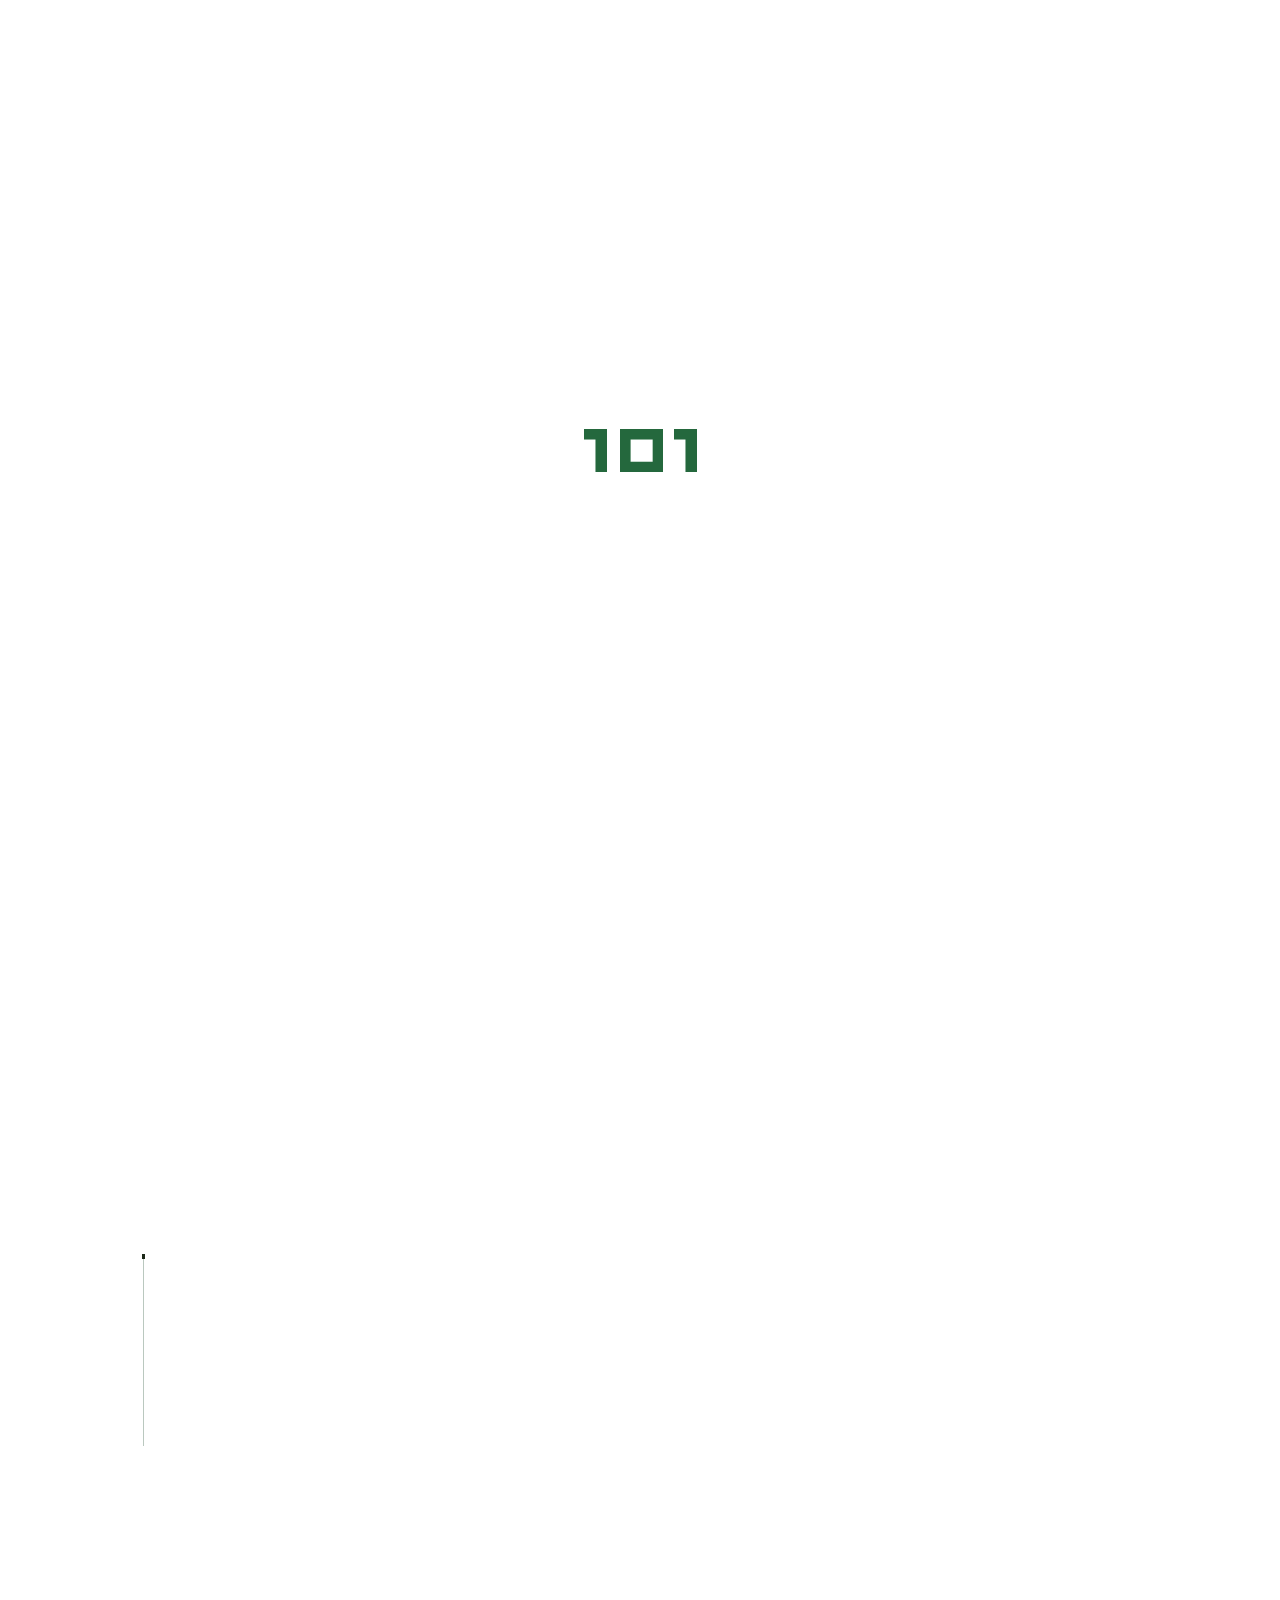
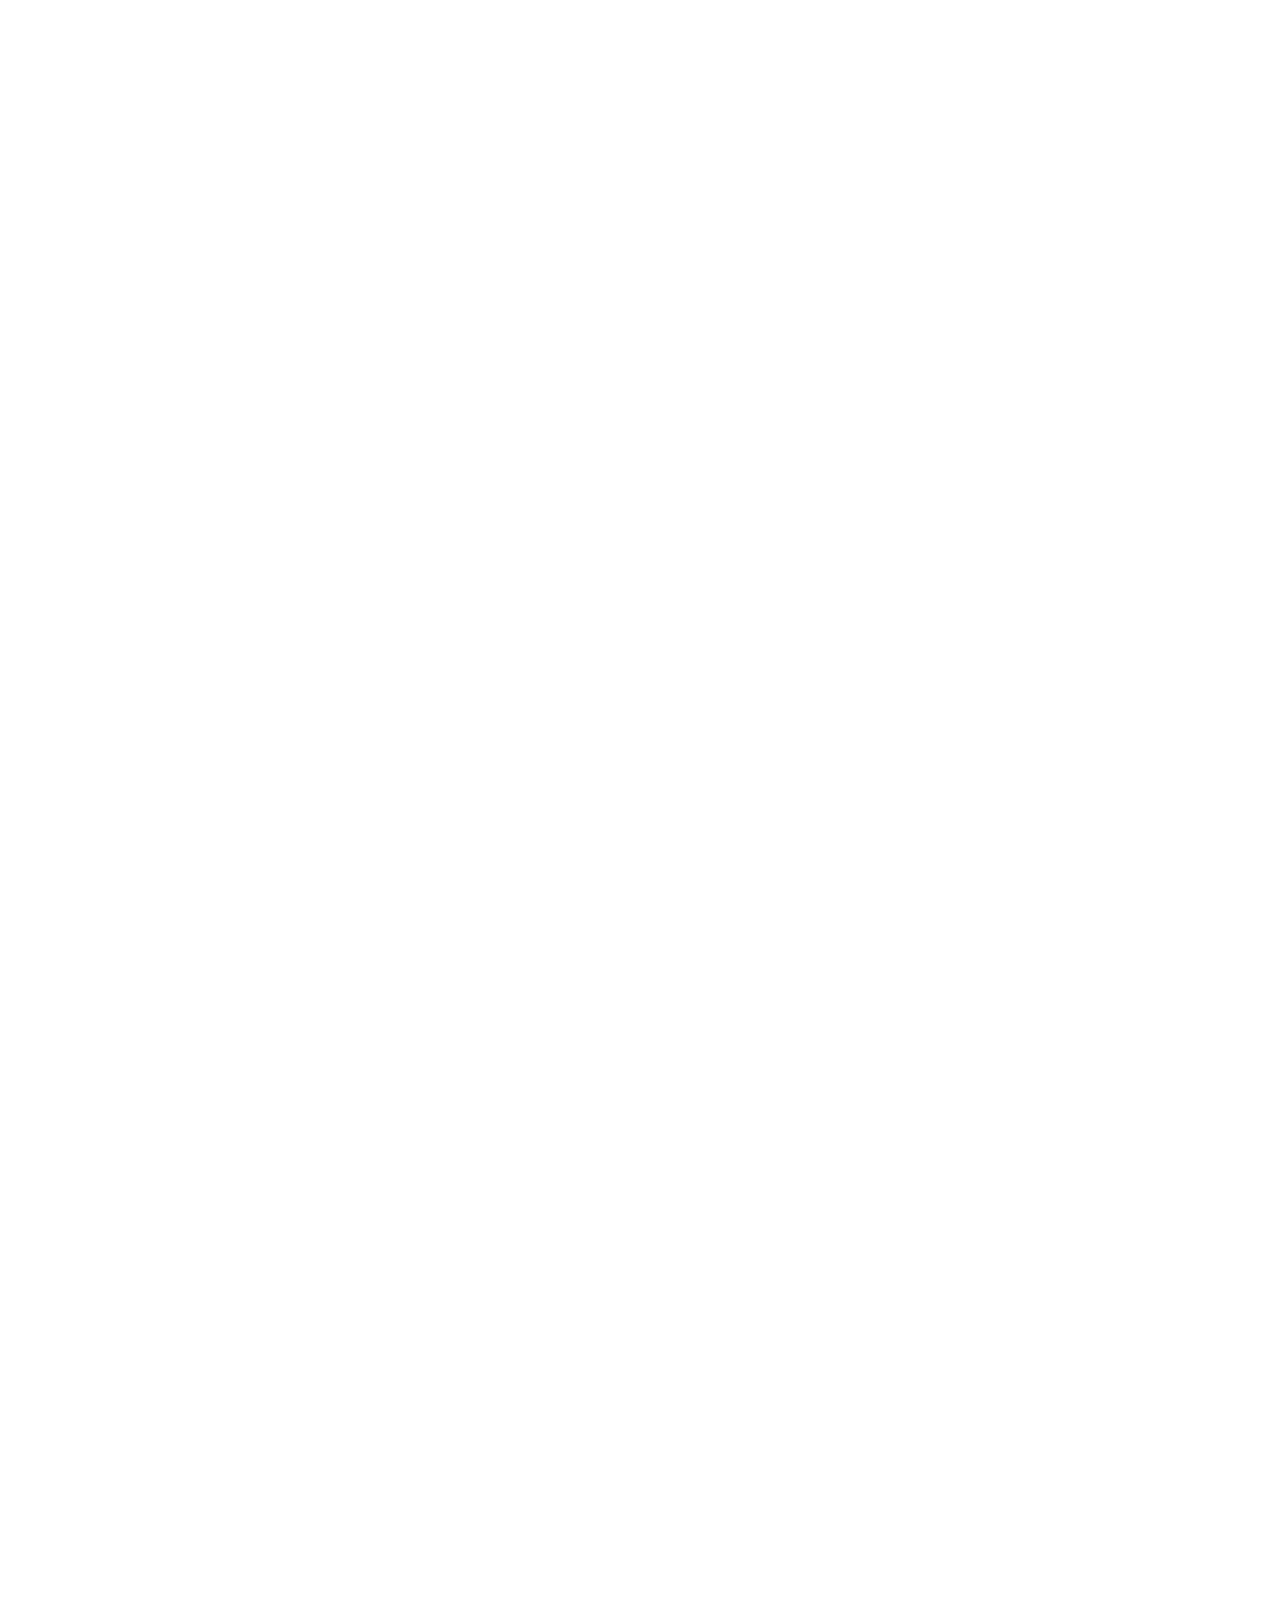
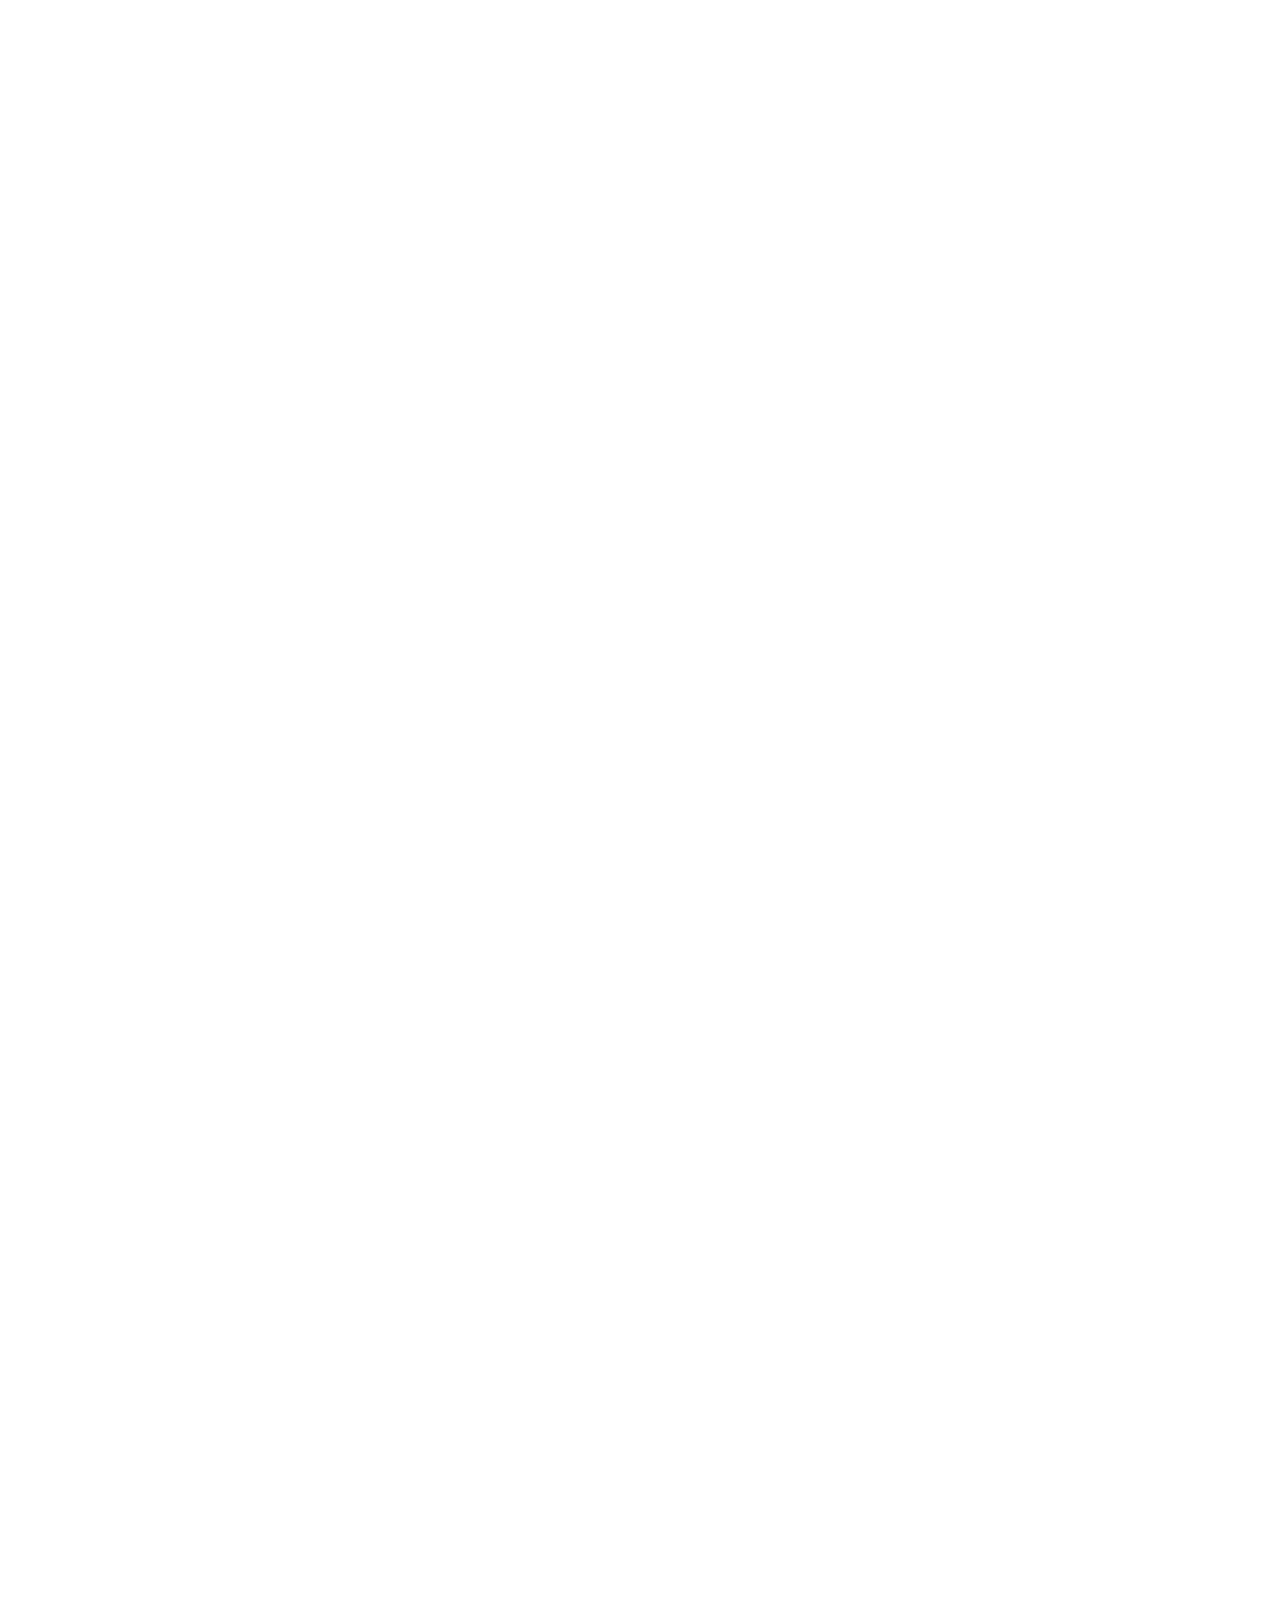
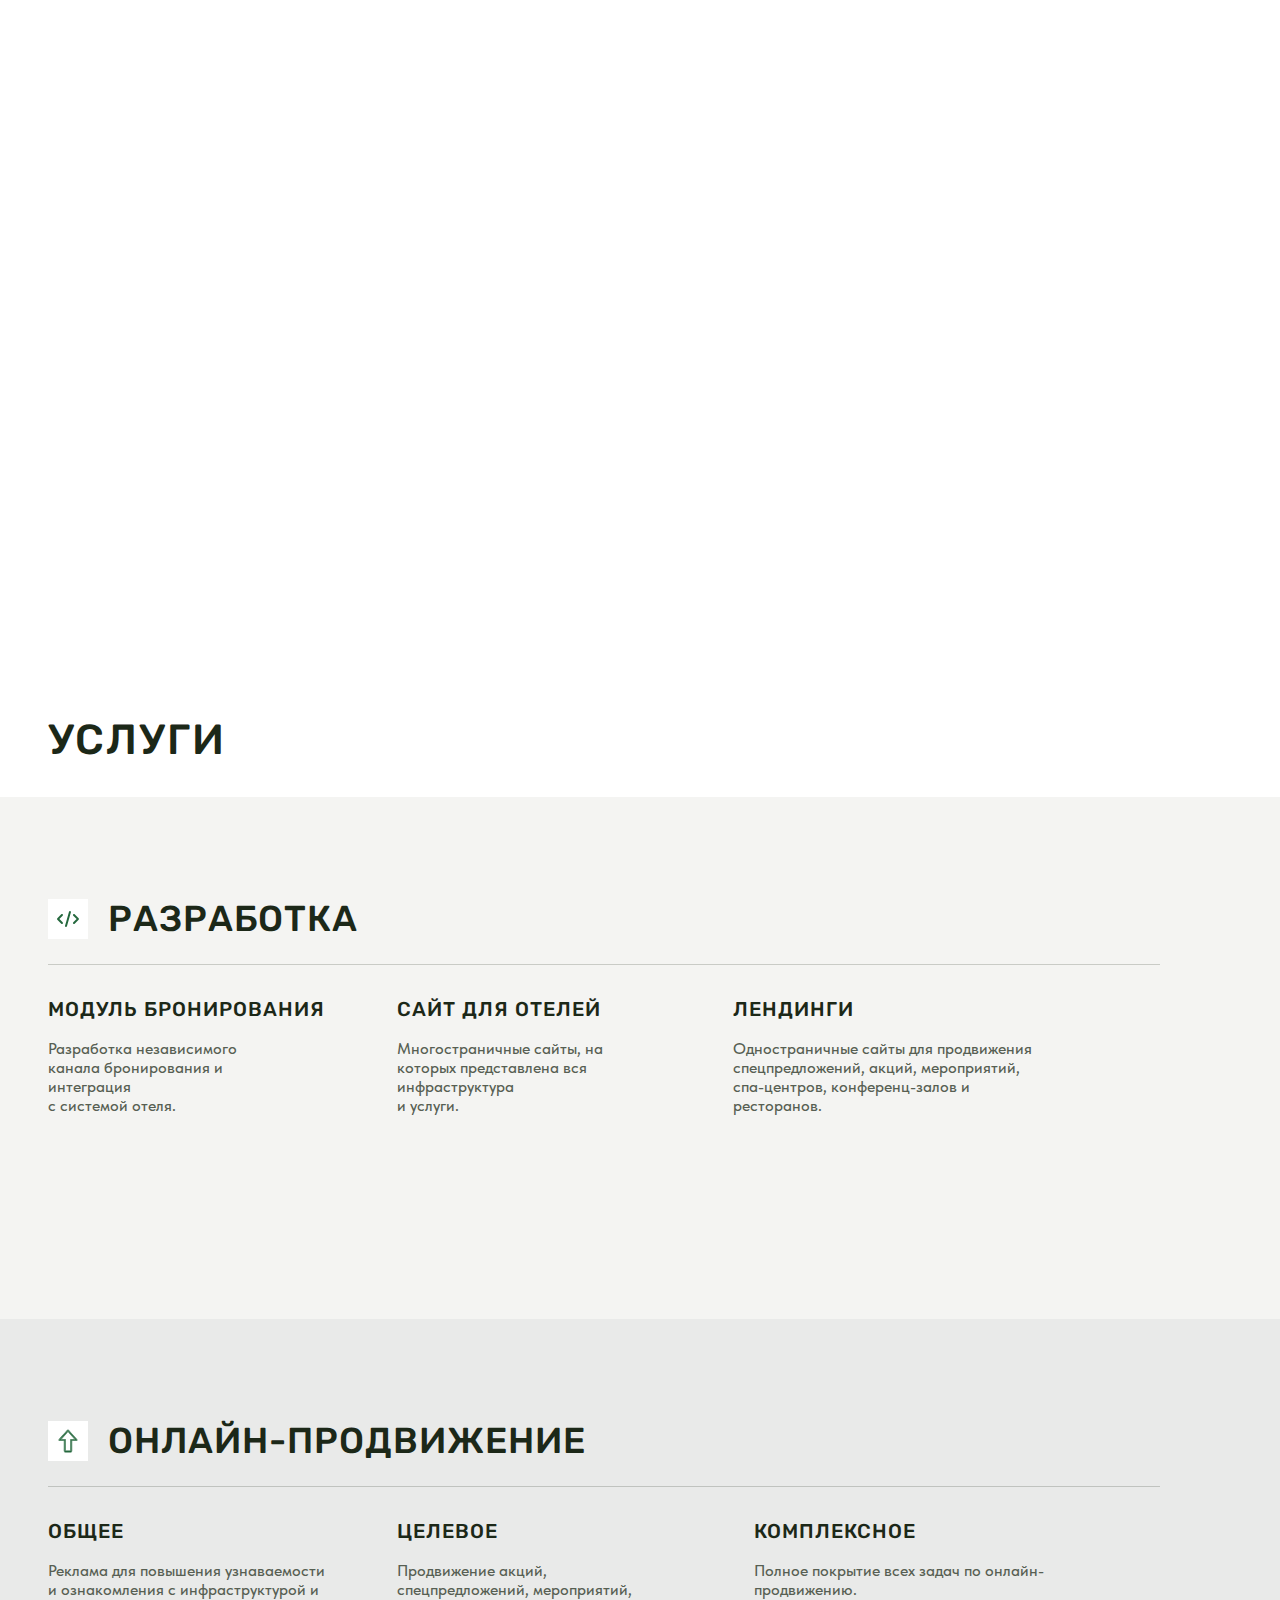
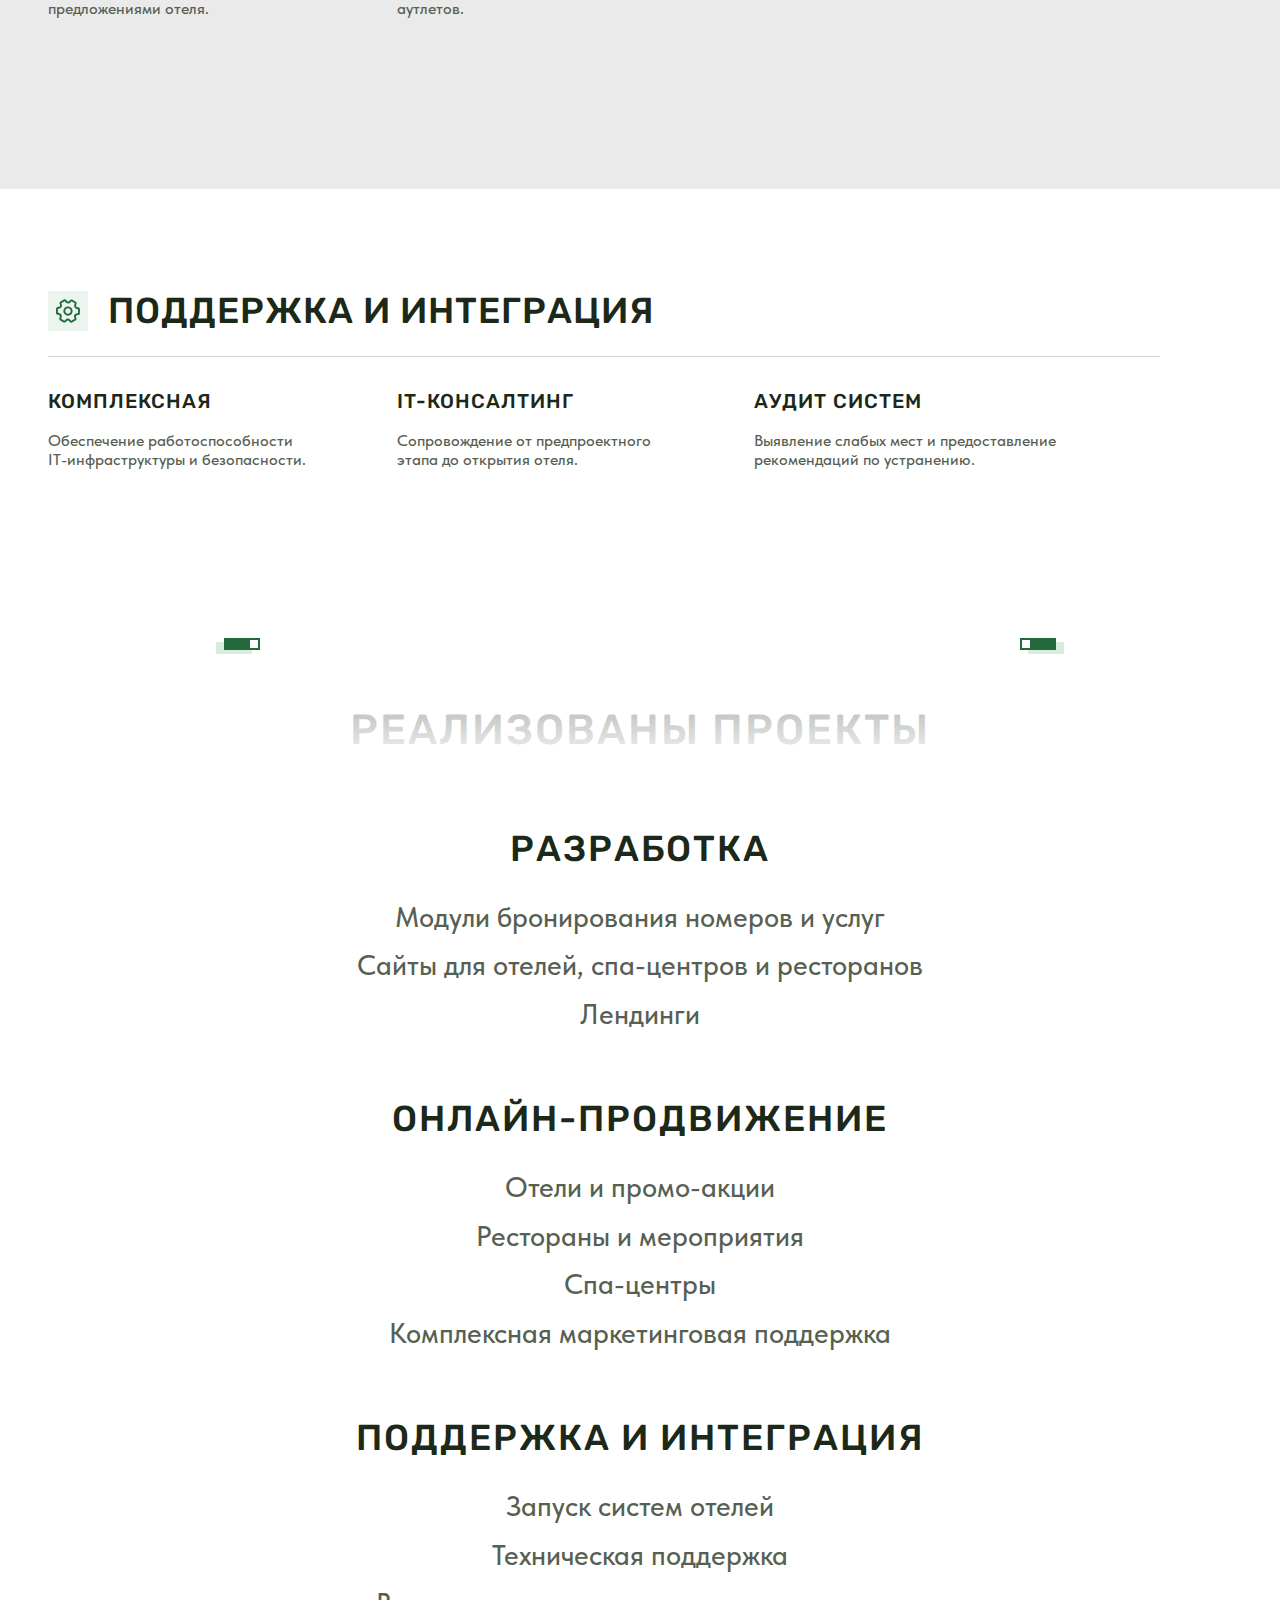
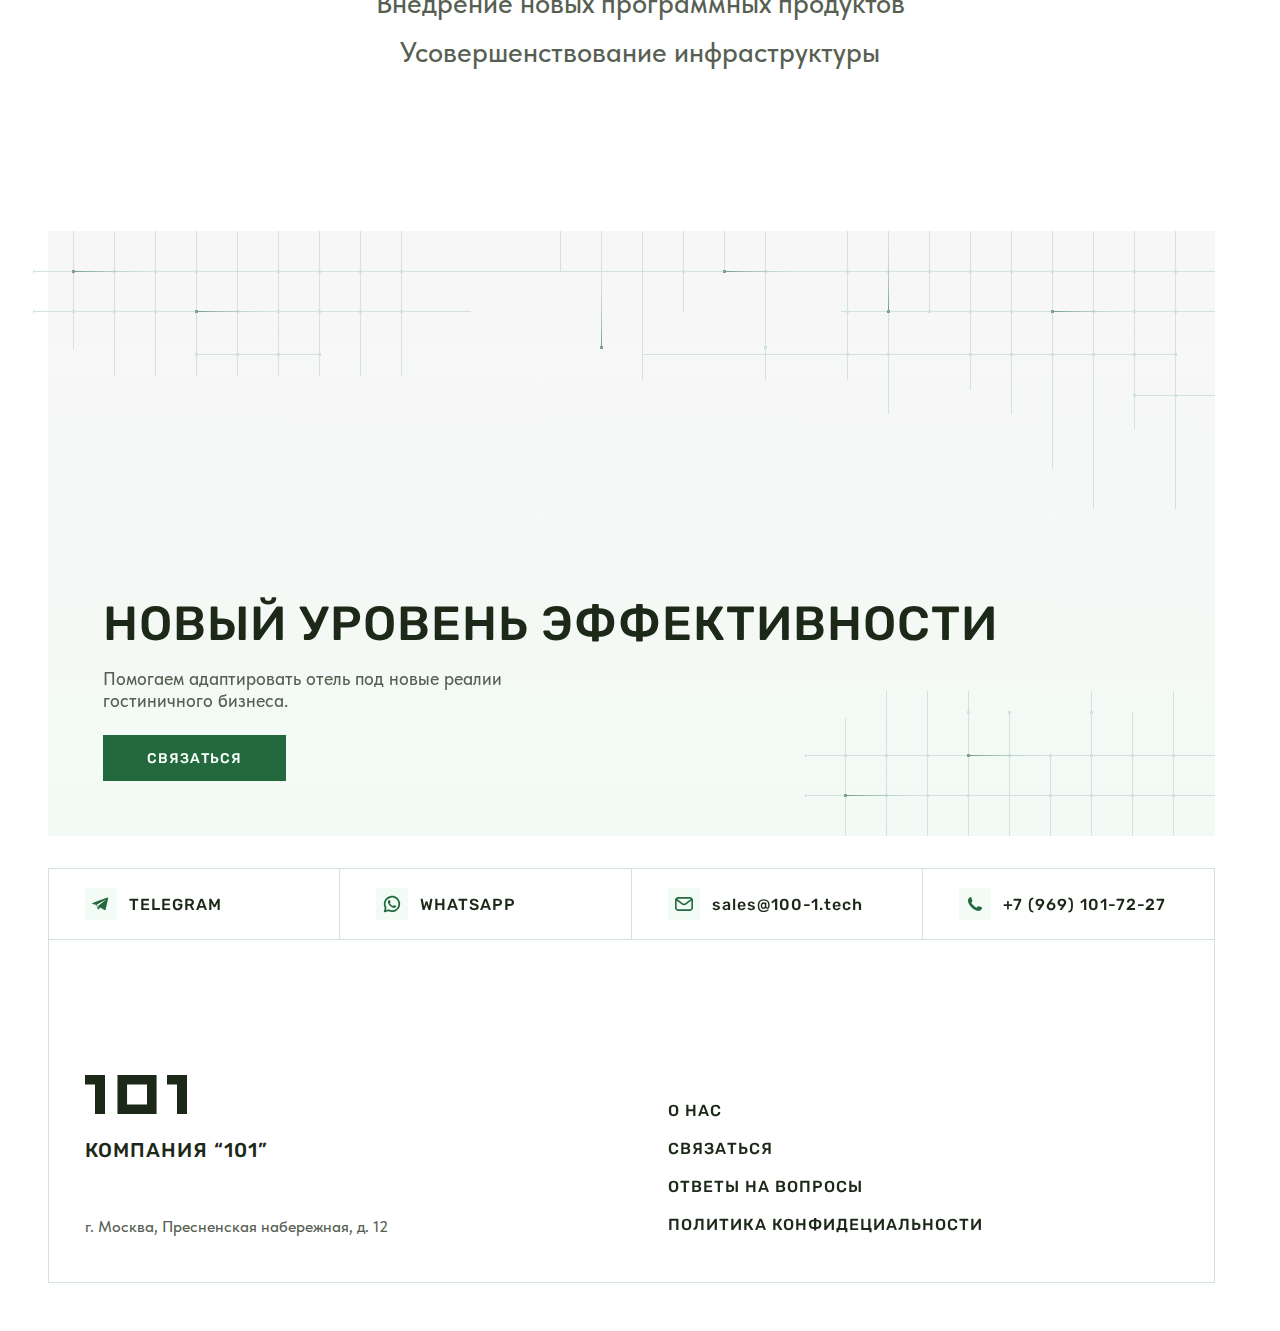
==== commit f154d1d7: "DVH" ====
--- a/index.html
+++ b/index.html
@@ -4,13 +4,18 @@
 <head>
     <meta charset="UTF-8">
     <meta name="viewport" content="width=device-width, user-scalable=no, initial-scale=1.0">
-    <link rel="icon" type="image/ico" href="src/img/favicon.ico">
-    <link rel="shortcut icon" type="image/x-icon" href="src/img/favicon2.ico">
+    <link rel="apple-touch-icon" sizes="180x180" href="src/img/apple-touch-icon.png">
+    <link rel="icon" type="image/png" sizes="32x32" href="src/img/favicon-32x32.png">
+    <link rel="icon" type="image/png" sizes="16x16" href="src/img/favicon-16x16.png">
+    <link rel="manifest" href="src/img/site.webmanifest">
+    <link rel="mask-icon" href="src/img/safari-pinned-tab.svg" color="#1B6D39">
+    <meta name="msapplication-TileColor" content="#1B6D39">
+    <meta name="theme-color" content="#ffffff">
     <link rel="stylesheet" href="src/css/style.css">
     <link rel="stylesheet" href="src/css/button.css">
     <link rel="stylesheet" href="src/css/media1920.css">
     <link rel="stylesheet" href="src/css/media.css">
-    <title>101</title>
+    <title>Компания 101 | О нас</title>
     <!-- Yandex.Metrika counter -->
     <script type="text/javascript" >
         (function(m,e,t,r,i,k,a){m[i]=m[i]||function(){(m[i].a=m[i].a||[]).push(arguments)};
@@ -50,7 +55,7 @@
                 </div>
     
                 <div class="nav-item link-element">
-                    <a href="src/pages/contact.html">контакты</a>
+                    <a href="src/pages/contact.html">связаться</a>
                 </div>
                 <div class="nav-item link-element">
                     <a href="src/pages/question.html">ответы на вопросы</a>
@@ -98,7 +103,7 @@
 
                     <div class="burgrer-item" style="padding-top: 19px;">
                         <a href="src/pages/contact.html">
-                            КОНТАКТЫ
+                            СВЯЗАТЬСЯ
                         </a>
                     </div>
 
@@ -364,7 +369,7 @@
                         fill="#1C2818" />
                 </svg>
 
-                <h1 class="screen-title">БОЛЬШЕ, ЧЕМ ВОЗМОЖНО</h1>
+                <h1 class="screen-title">IT-решения<br class="m-hidden"/> для отелей</h1>
                 <p class="screen-text">
                     Результат работы компании “101” - повышение прибыли,
                     снижение затрат и лояльность гостей к вашему бренду.
@@ -1306,7 +1311,7 @@
                         </li>
         
                         <li class="footer-link link-element">
-                            <a href="src/pages/contact.html">КОНТАКТЫ</a>
+                            <a href="src/pages/contact.html">СВЯЗАТЬСЯ</a>
                         </li>
         
                         <li class="footer-link link-element">
@@ -1352,7 +1357,7 @@
                     </li>
     
                     <li class="footer-link link-element">
-                        <a href="src/pages/contact.html">КОНТАКТЫ</a>
+                        <a href="src/pages/contact.html">СВЯЗАТЬСЯ</a>
                     </li>
     
                     <li class="footer-link link-element">
@@ -1420,7 +1425,7 @@
                         </li>
         
                         <li class="footer-link link-element">
-                            <a href="src/pages/contact.html">КОНТАКТЫ</a>
+                            <a href="src/pages/contact.html">СВЯЗАТЬСЯ</a>
                         </li>
         
                         <li class="footer-link link-element">
--- a/src/css/media.css
+++ b/src/css/media.css
@@ -1,5 +1,12 @@
 /* @media screen and (max-width: 375px) { */
+.burgrer-menu, .m-hidden{
+    display: none;
+}
+
 @media screen and (min-width: 320px) and (max-width: 1000px) {
+    .burgrer-menu, .m-hidden{
+        display: block;
+    }
     .burgrer-menu .cross{
         width: 0;
         height: 0;
@@ -17,30 +24,28 @@
     .burgrer-menu.burgrer-menu-active .items-mobile-wrap{
         opacity: 1;
         z-index: 10;
+        height: initial;
+        width: initial;
+        padding: 0 16px 26px 0;
     }
     .burgrer-menu .items-mobile-wrap{
-        position: relative;
+        position: fixed;
+        overflow: hidden;
         opacity: 0;
-        z-index: -1;
+        height: 0;
+        width: 0;
+        right: 26px;
+        padding: 0;
     }
     .burgrer-menu.burgrer-menu-active .open-btn{
         width: 0;
         height: 0;
     }
-    .burgrer-menu {
-        padding-bottom: env(safe-area-inset-bottom);
-        position: fixed;
-        display: flex;
-        align-items: center;
-        justify-content: space-around;
-        flex-direction: column;
-        z-index: 100;
-        transition: .2s;
-    }
 
     .burgrer-wrap {
         height: 223px;
         position: fixed;
+        z-index: 40;
         bottom: 5dvh;
         right: 28px;
     }
@@ -117,6 +122,7 @@
             align-items: center;
             justify-content: center;
             position: fixed;
+            z-index: 40;
             bottom: 5dvh;
             right: 28px;
             border: 1px solid #D3E1E1;
@@ -132,7 +138,7 @@
     
     body {
         position: relative;
-        width: 100%;
+        width: 100vw;
         margin: 0 auto;
         padding: 0;
         /* overflow-x: hidden; */
@@ -385,6 +391,8 @@
     }
 
     .projects {
+        max-width: 100vw;
+        overflow: hidden;
         width: 100%;
         height: auto;
         padding: 148px 0;
@@ -630,7 +638,7 @@
 
     .form-item input {
         width: 99.8%;
-        padding: 10px 0 0px 0;
+        padding: 27px 0 0 20px;
     }
     /* TUT */
 
@@ -789,7 +797,7 @@
     }
 
     .contact-send-wrap {
-        min-height: calc(100dvh - 61px) !important;
+        min-height: calc(100vh - 61px) !important;
         align-items: center;
         justify-content: space-around;
         padding: 0;
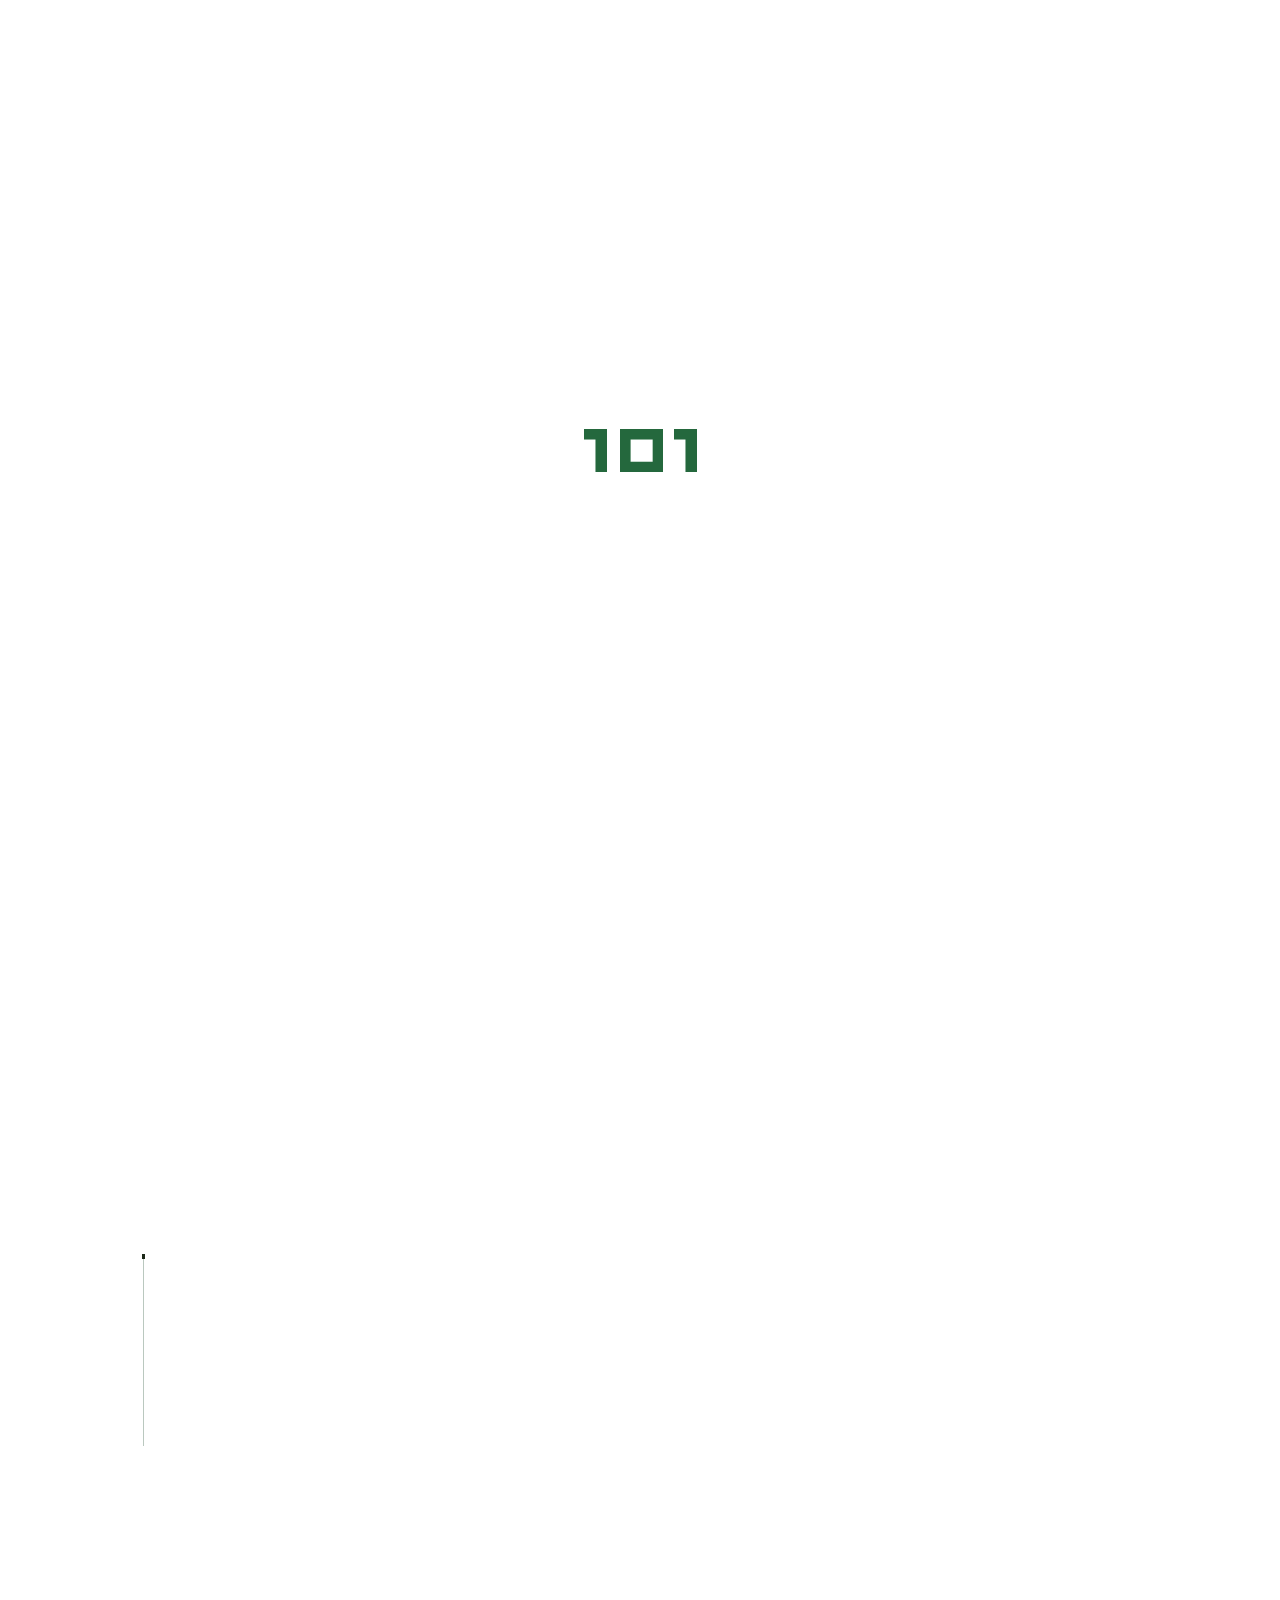
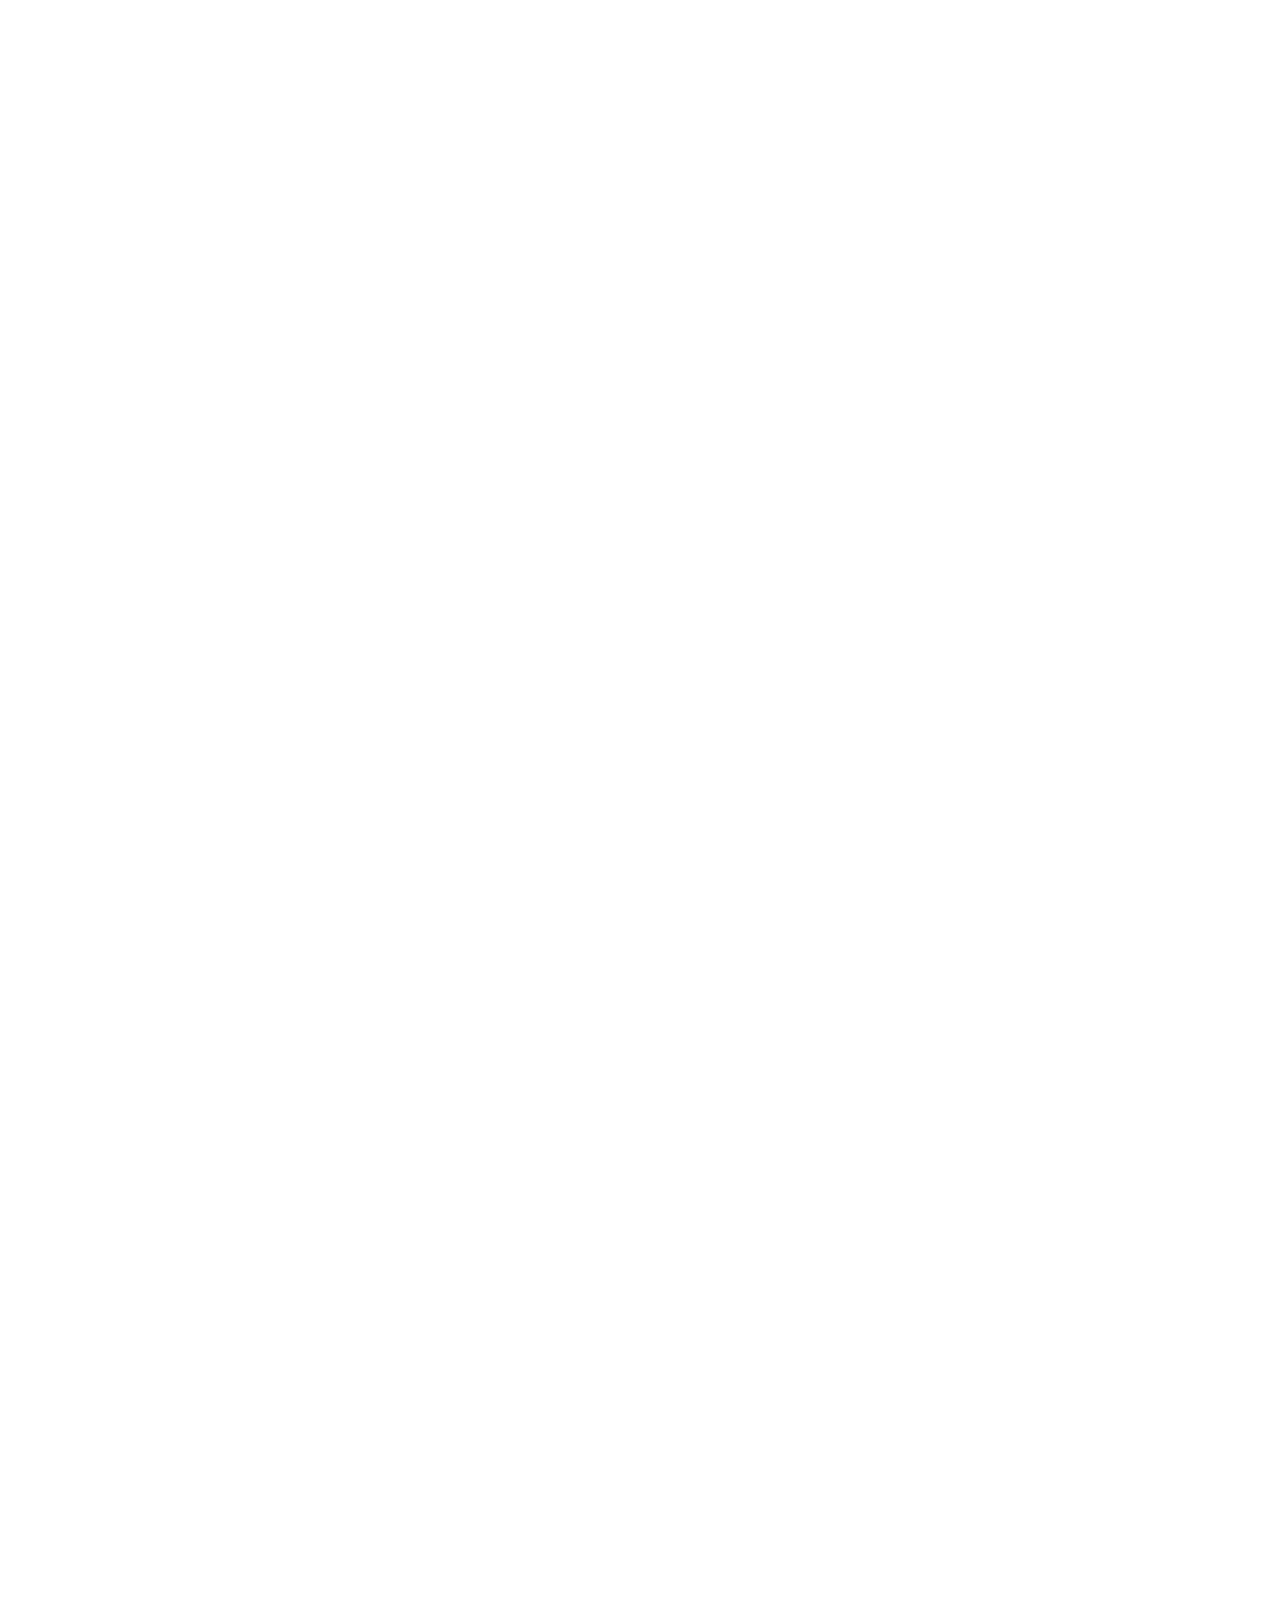
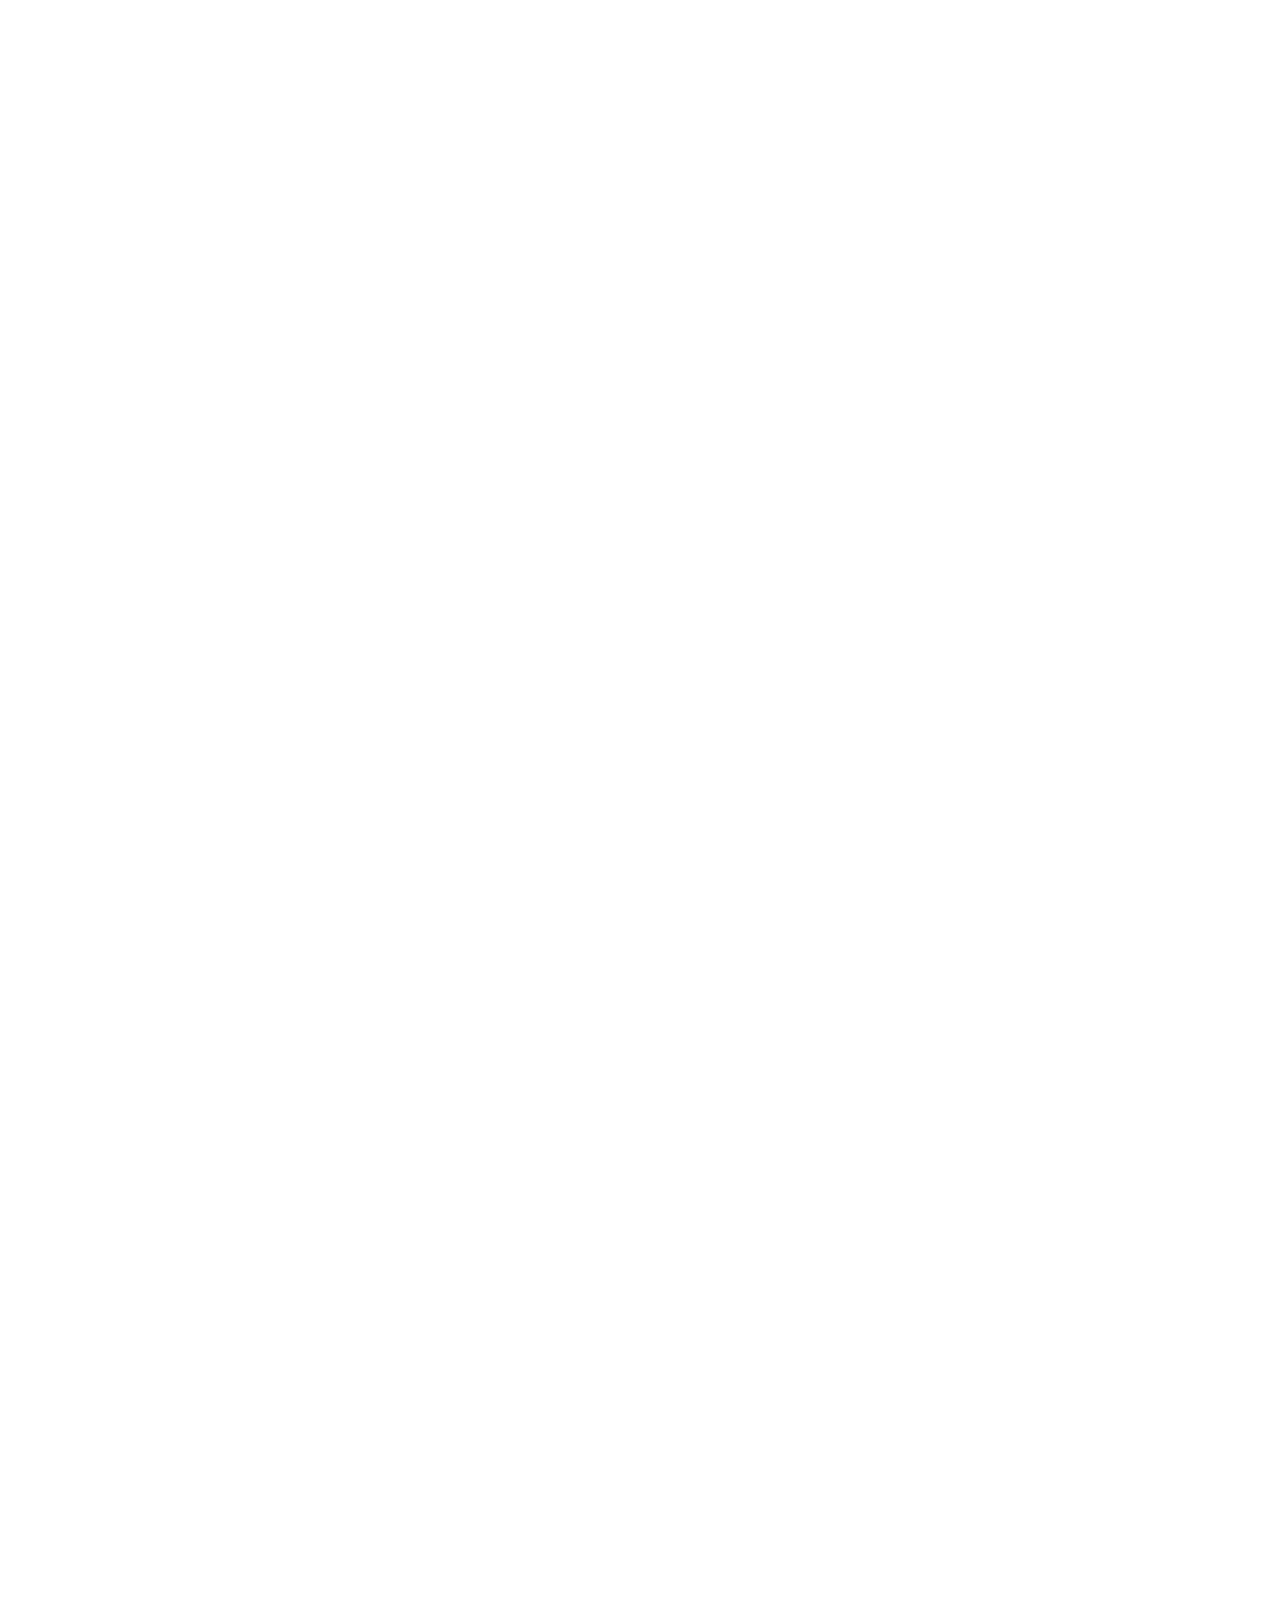
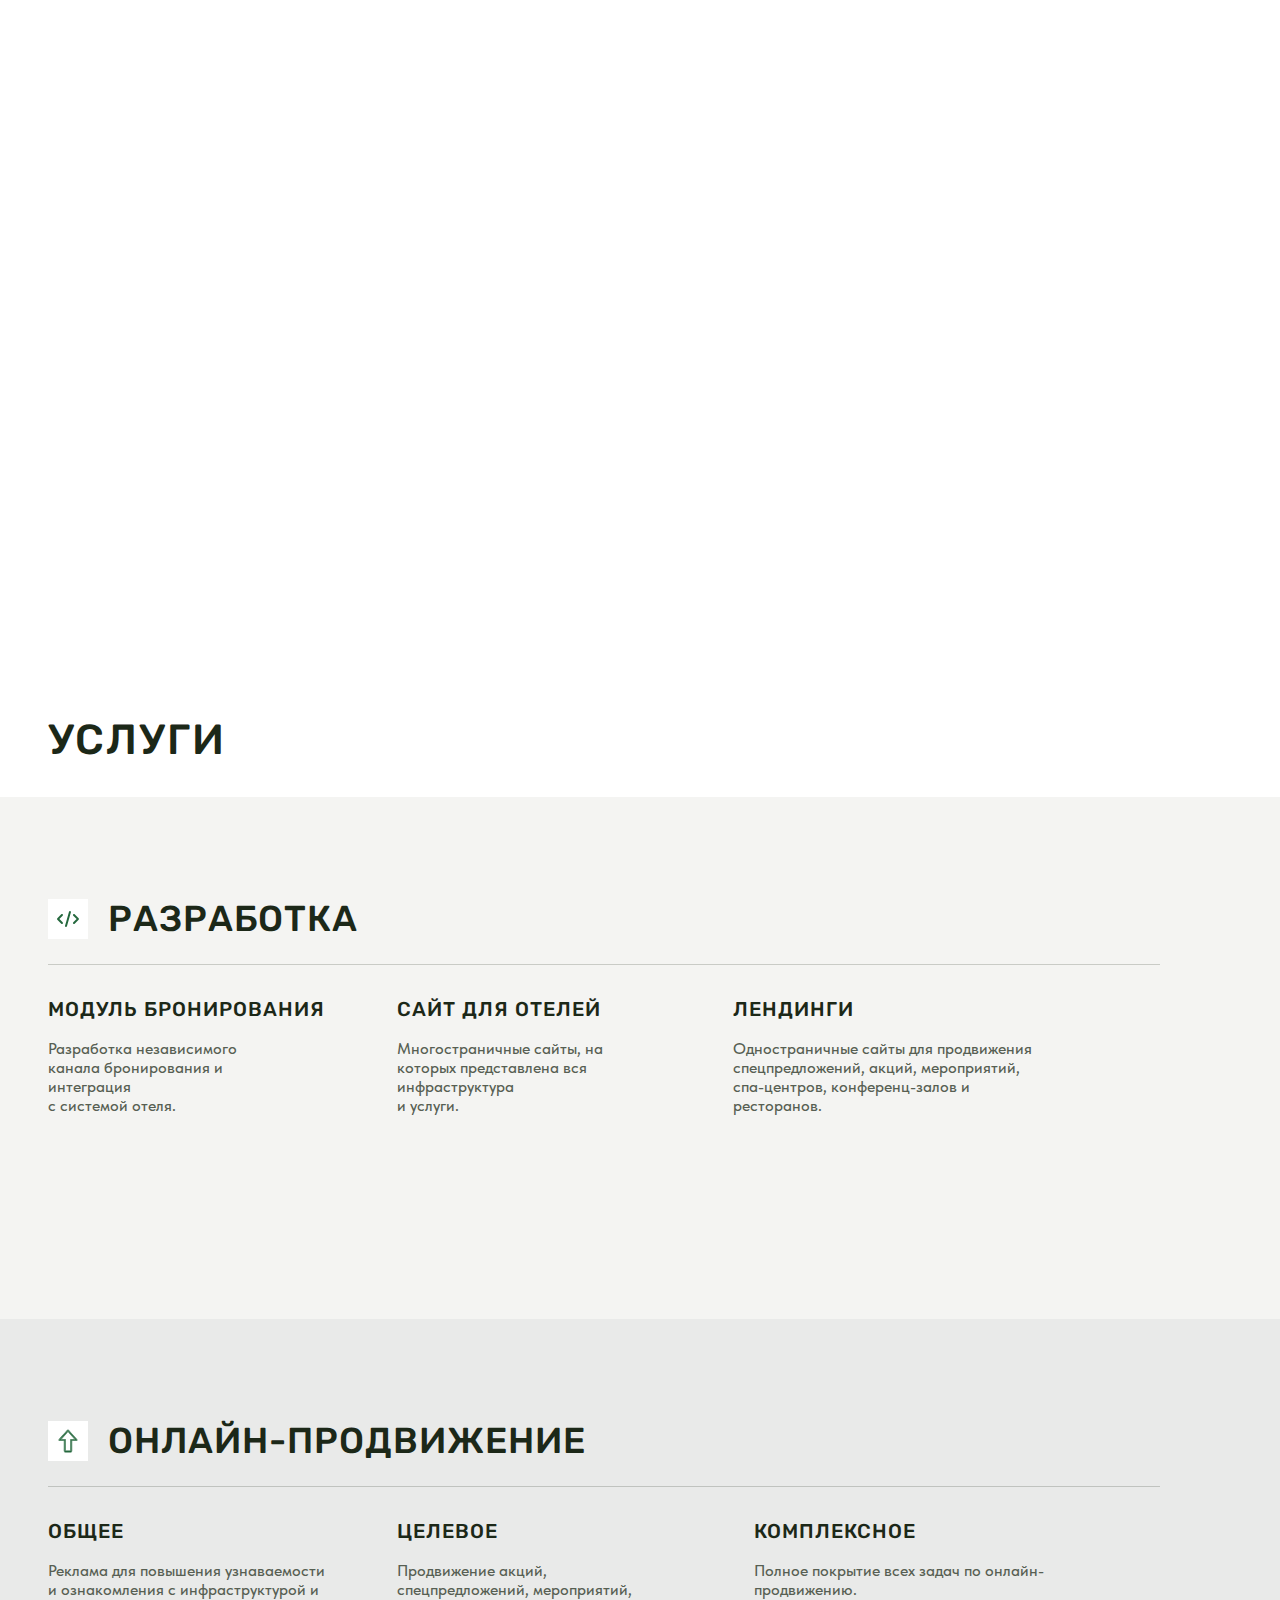
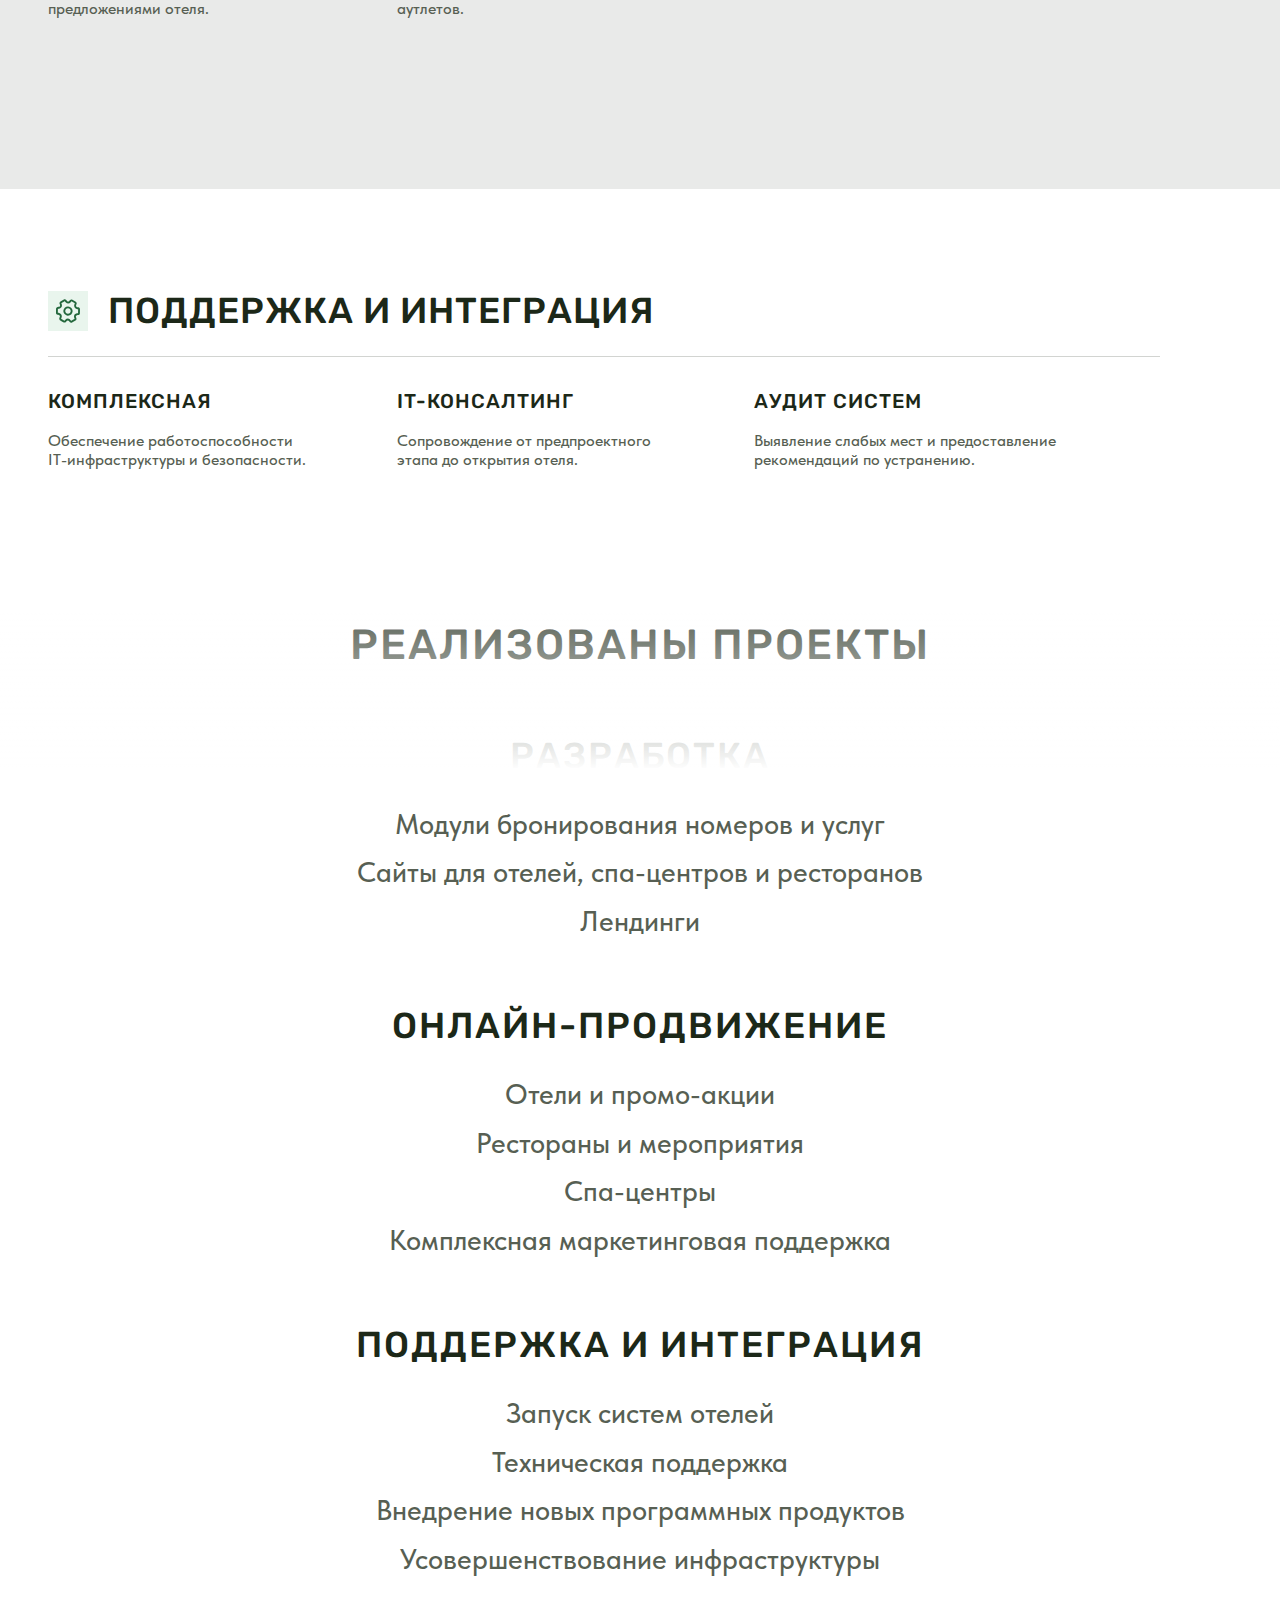
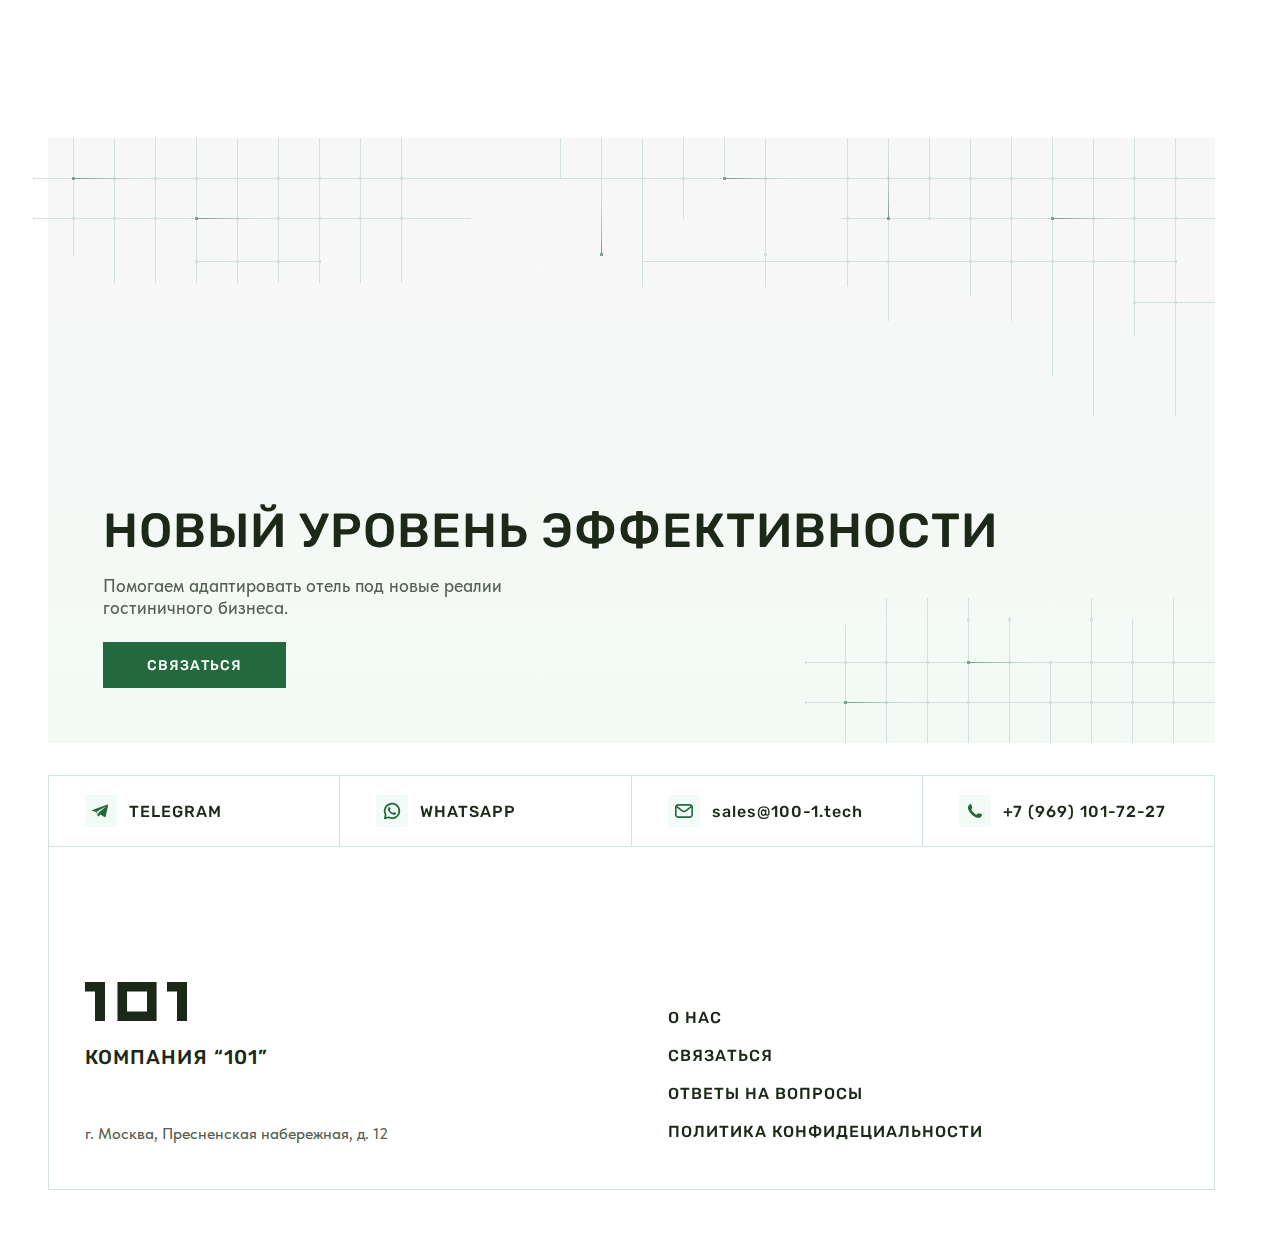
==== commit 5c4d4a42: "DVH" ====
--- a/index.html
+++ b/index.html
@@ -924,7 +924,8 @@
         <section class="scroll-to section-4 projects">
             <!-- <h2 id="trigger-text-1">РЕАЛИЗОВАНЫ ПРОЕКТЫ</h2> -->
             <span class="scroll-content">
-                <div class="arrow-wrap">
+                <div class="arrow-wwrap">
+                    <div class="arrow-wrap">
                     <svg class="arrow-left" style="transition: .5s;" xmlns="http://www.w3.org/2000/svg" width="44" height="16" viewBox="0 0 44  16" fill="none">
                         <rect width="36" height="12" transform="matrix(1 0 0 -1 0 16)" fill="#62B480" fill-opacity="0.25"/>
                         <rect width="36" height="12" transform="matrix(1 0 0 -1 8 12)" fill="#24683D"/>
@@ -935,6 +936,7 @@
                         <rect width="36" height="12" transform="matrix(1 0 0 -1 0 12)" fill="#24683D"/>
                         <rect width="8" height="8" transform="matrix(1 0 0 -1 2 10)" fill="white"/>
                     </svg>
+                </div>
                 </div>
                 <h2 id="trigger-text-1">РЕАЛИЗОВАНЫ ПРОЕКТЫ</h2>
                 <span>
--- a/src/css/style.css
+++ b/src/css/style.css
@@ -9,7 +9,9 @@
     -moz-user-select: none; 
     -ms-user-select: none; 
 }
-
+.hidden{
+    display: none;
+}
 @font-face {
     font-family: 'Rubik';
     src: url(../font/Rubik-Medium.ttf) format('ttf'), url(../font/Rubik-Medium.ttf) format('woff');
@@ -529,7 +531,7 @@
 }
 
 .marquee {
-    animation: scroll 20s linear infinite;
+    animation: scroll 15s linear infinite;
 }
 
 @keyframes scroll {
@@ -715,13 +717,16 @@
 /* ПРЕИМУЩЕСТВА */
 
 /* ПРОЕКТЫ */
-
+    .arrow-wwrap{
+        position: sticky;
+        top: 30vh;
+        max-width: 100vw;
+        overflow: hidden;
+    }
     .arrow-wrap {
-        position: sticky;
         width: 53rem;
-        /* margin: 0 auto 200px auto; */
-        margin: 0 auto 159px auto;
         padding: 96px 0 0 0;
+        margin: 0 auto -26px auto;
         height: 20px;
         top: 30vh;
         display: flex;
@@ -749,8 +754,6 @@
     }
 
     .projects h2 {
-        margin: -185px 0 72px 0;
-        margin: -100px 0 72px 0;
         font-size: 42px;
         letter-spacing: 2px;
         color: #1C2818;
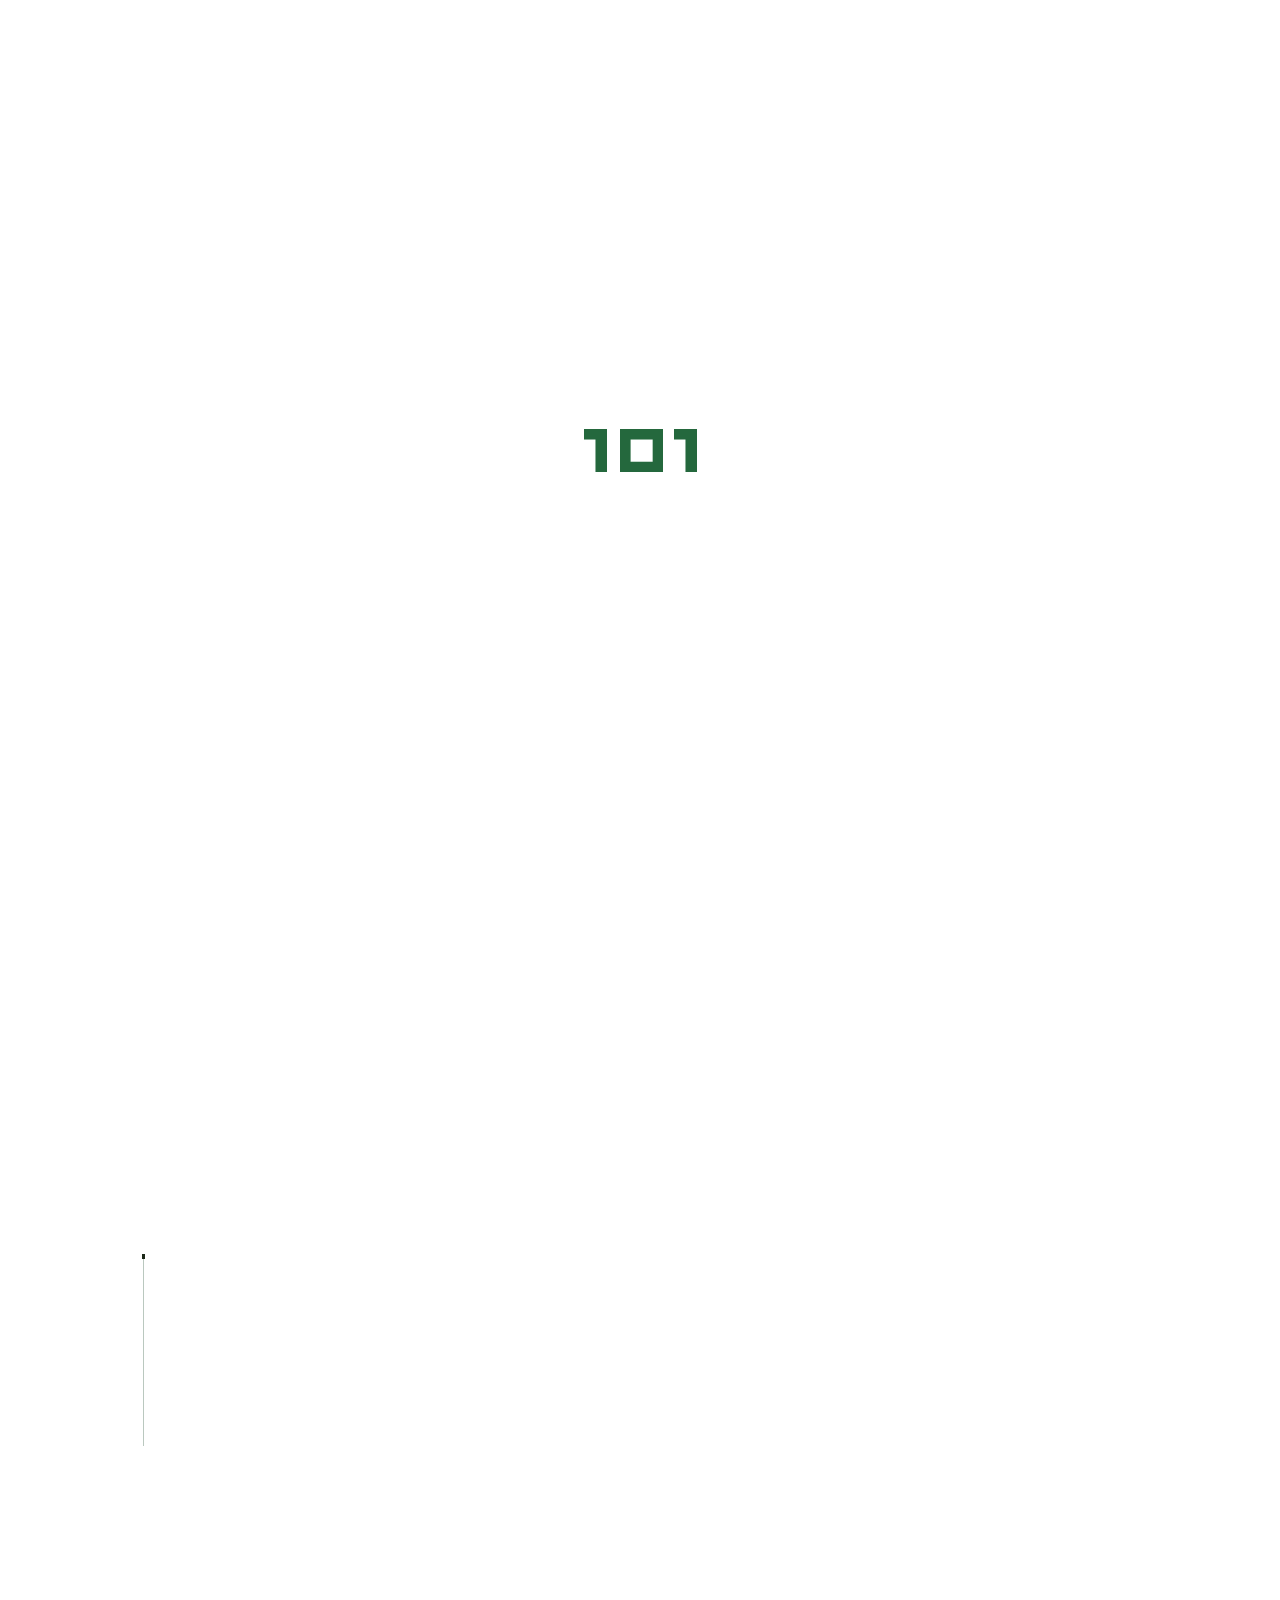
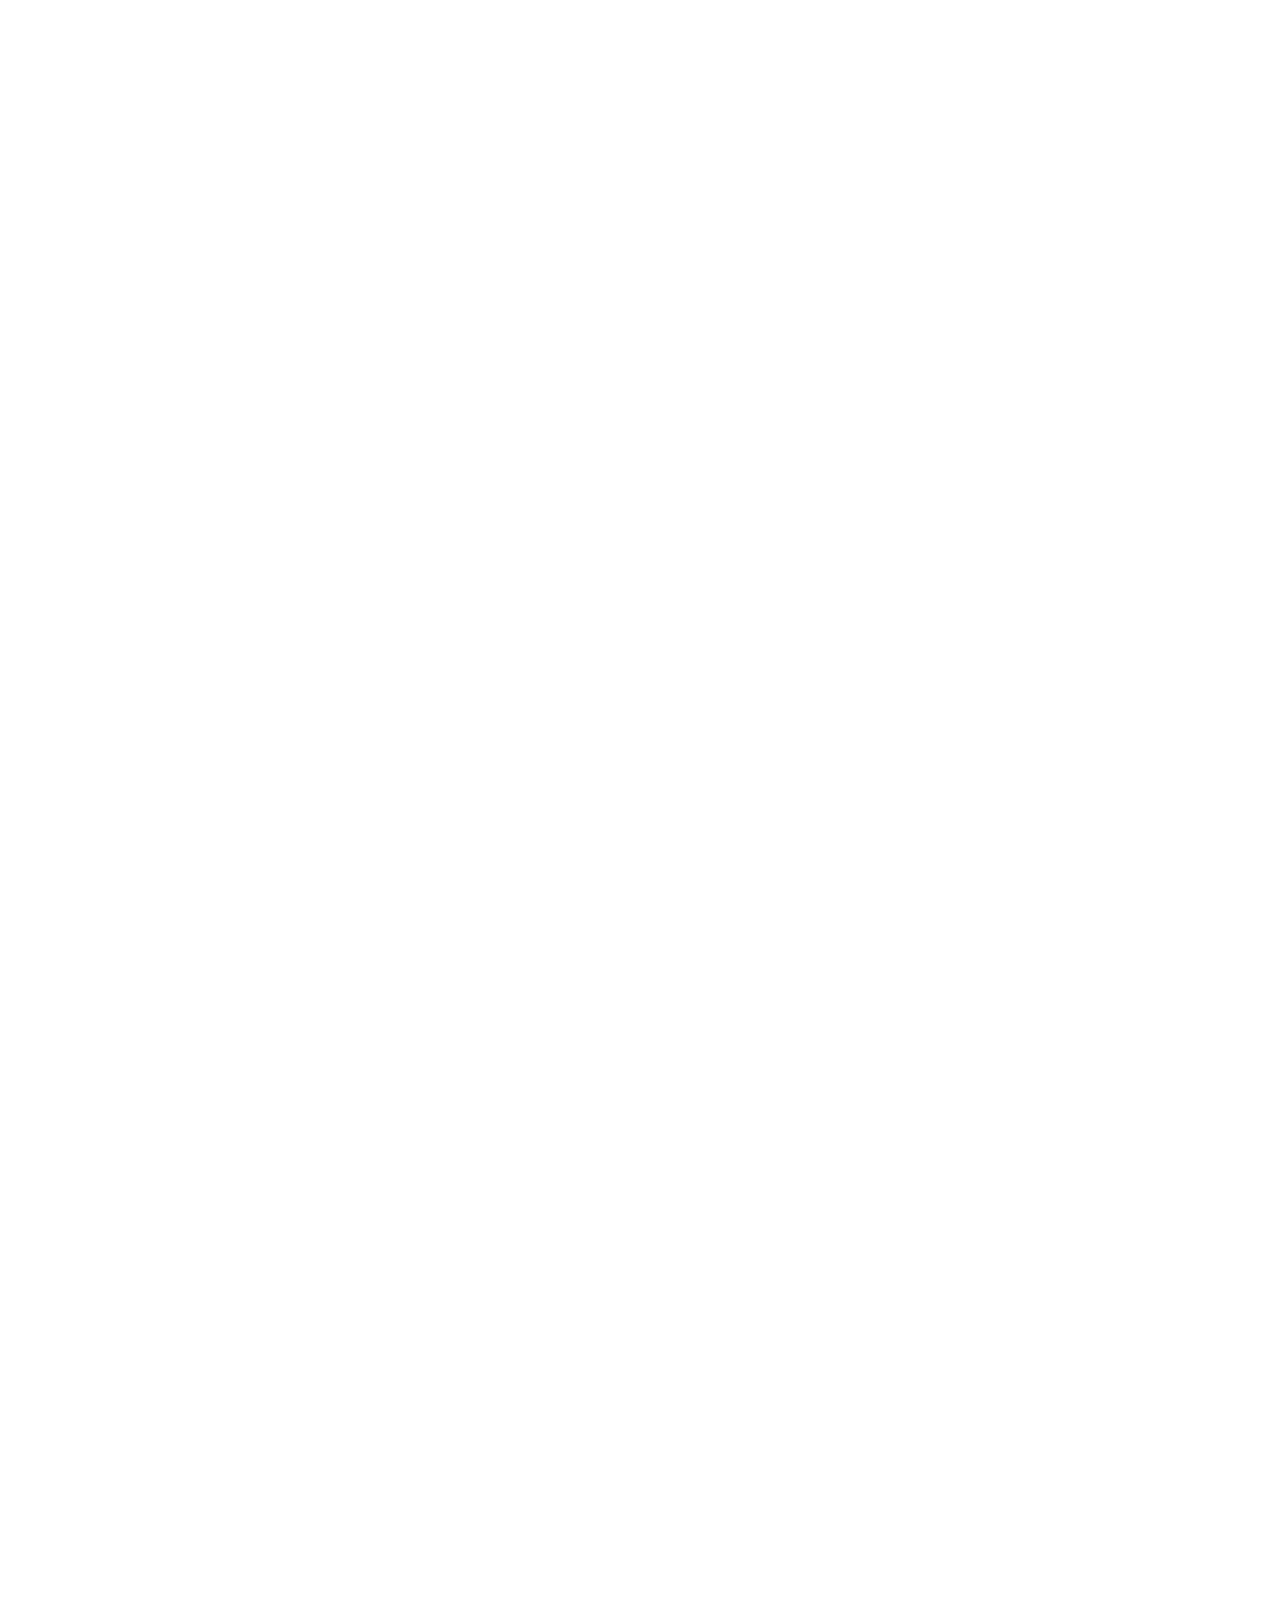
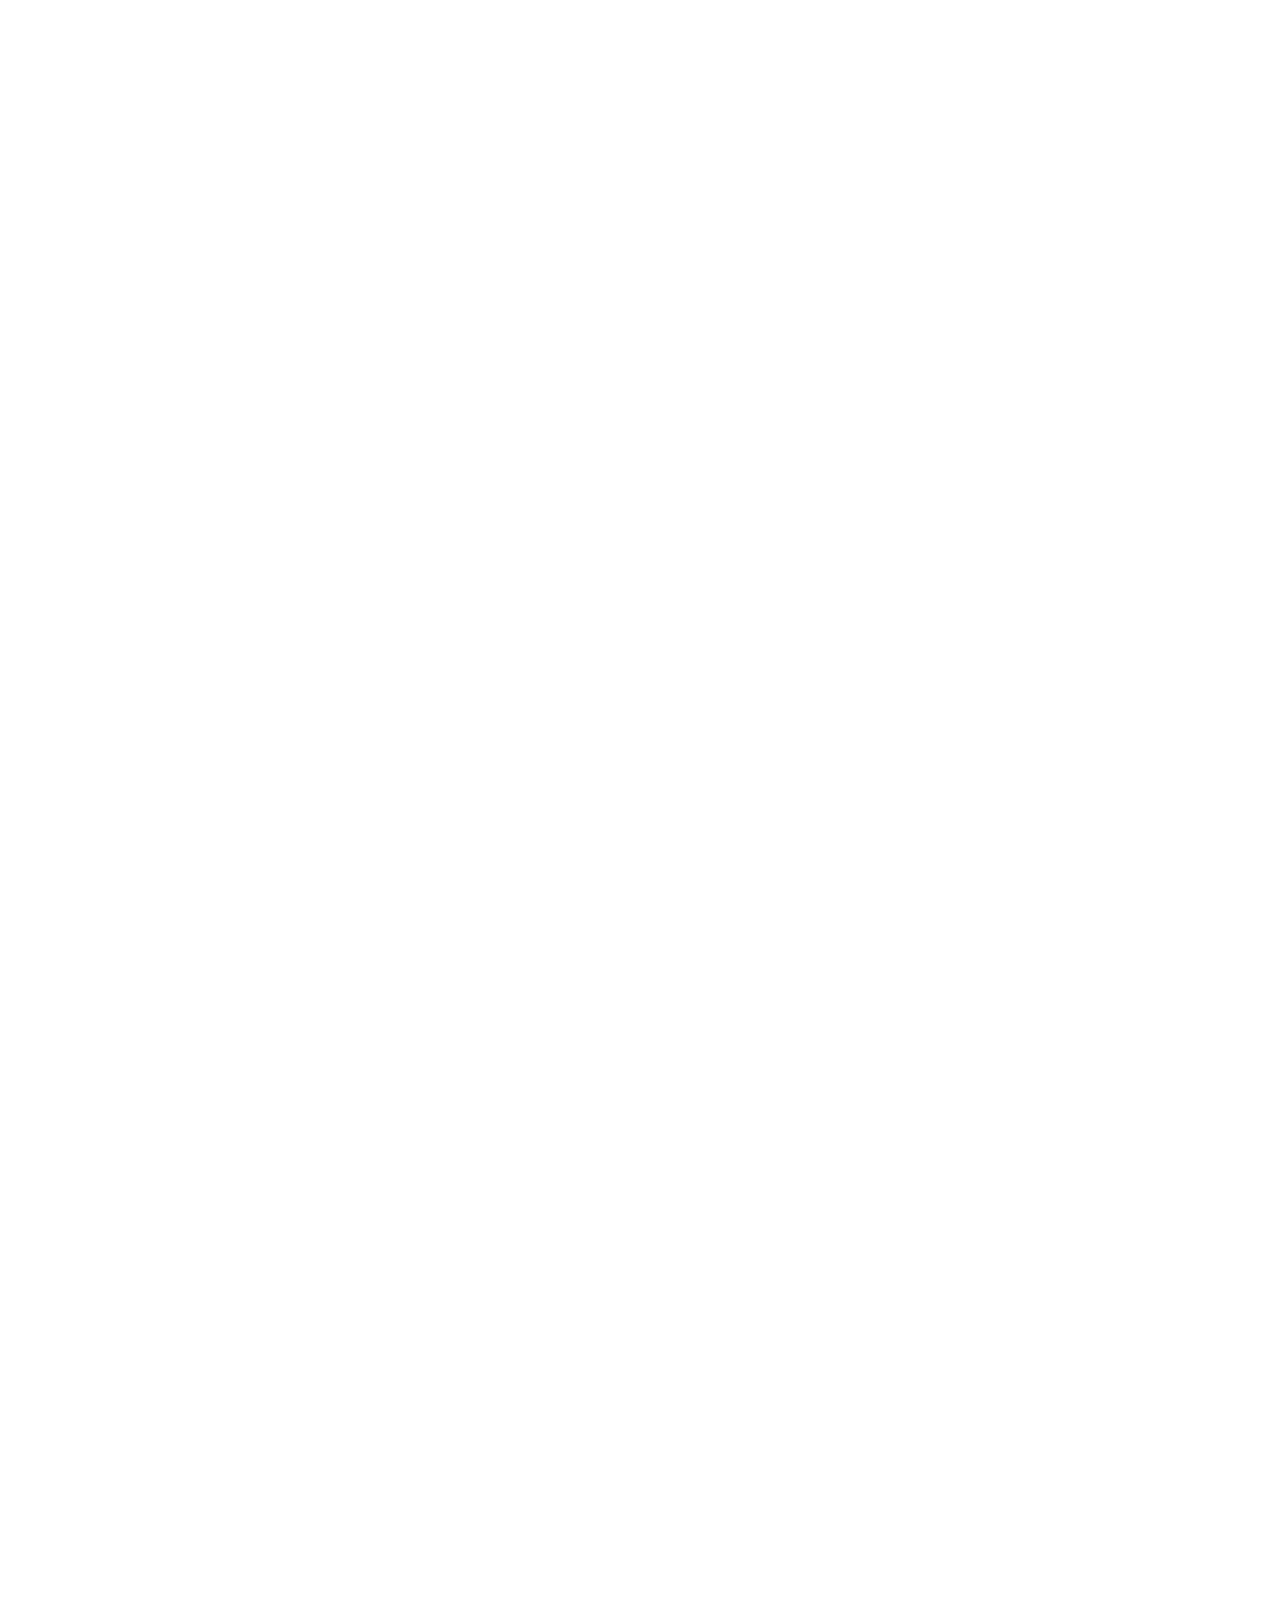
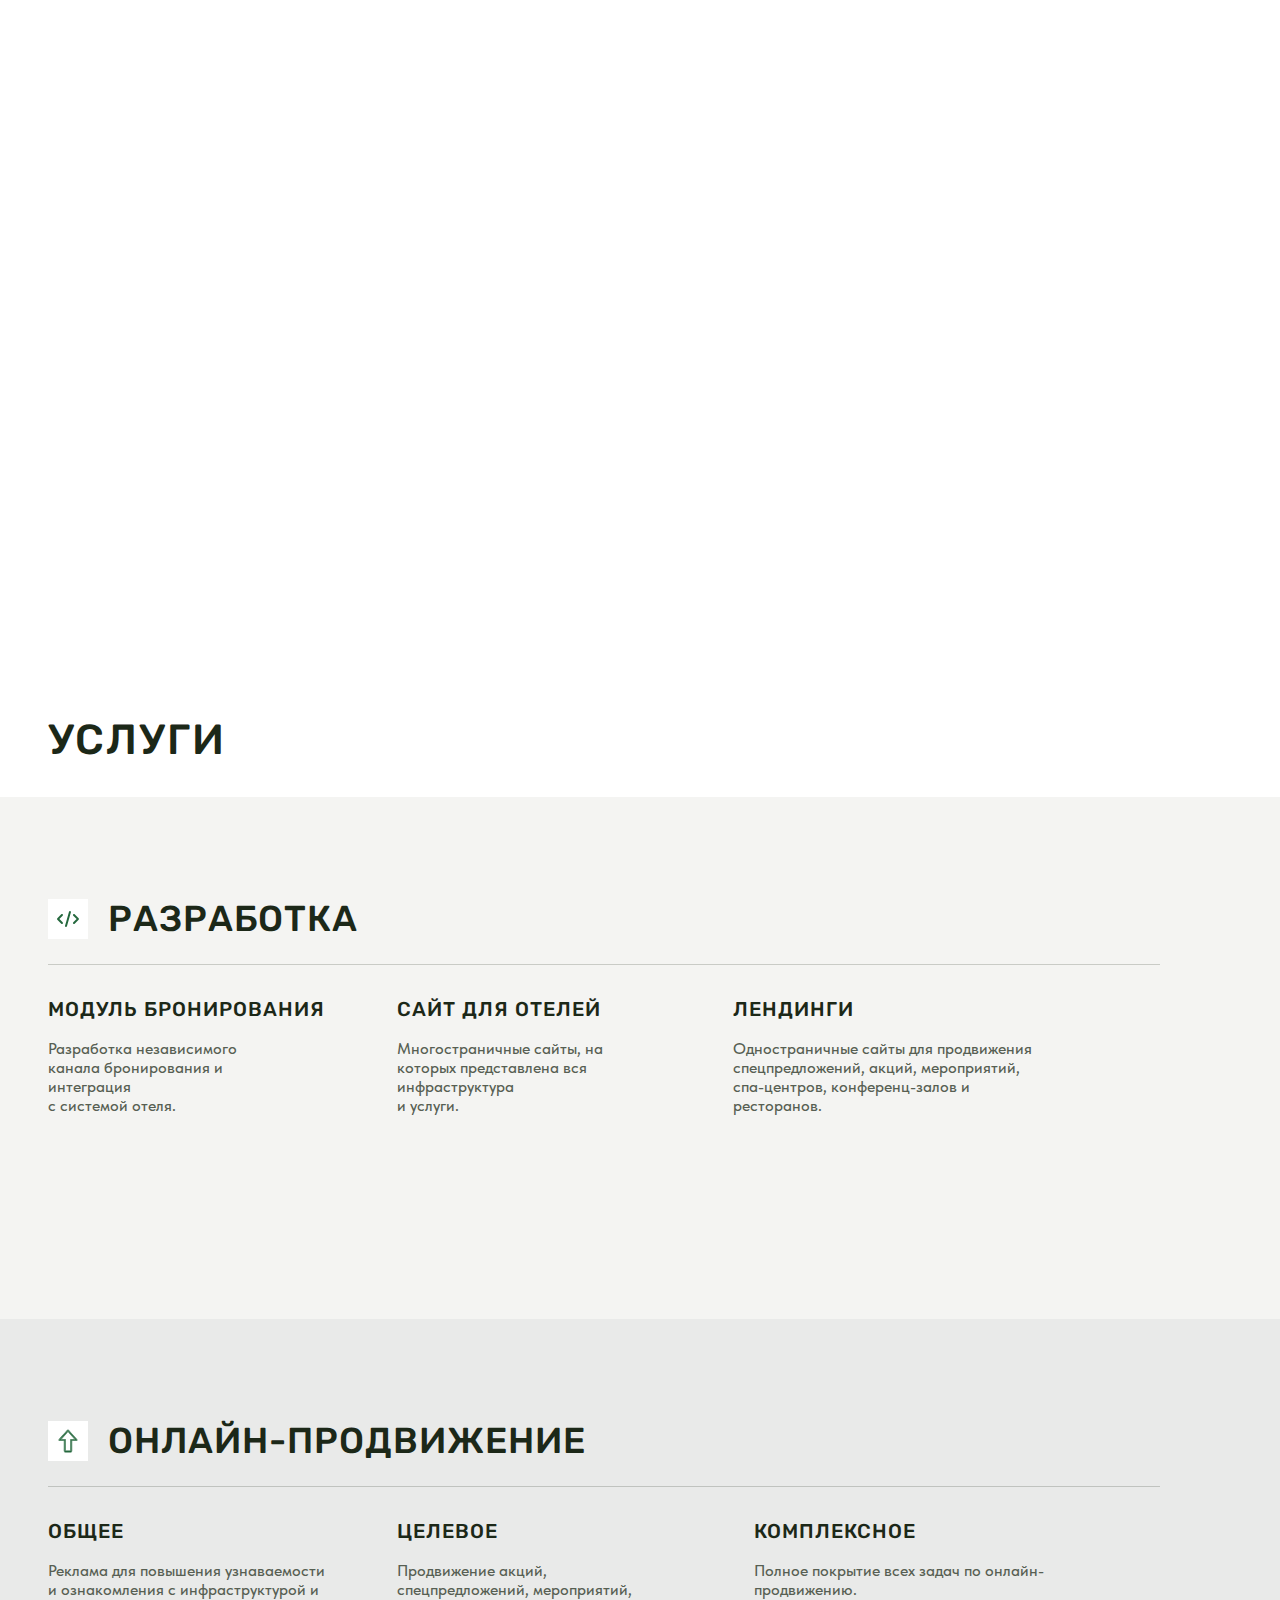
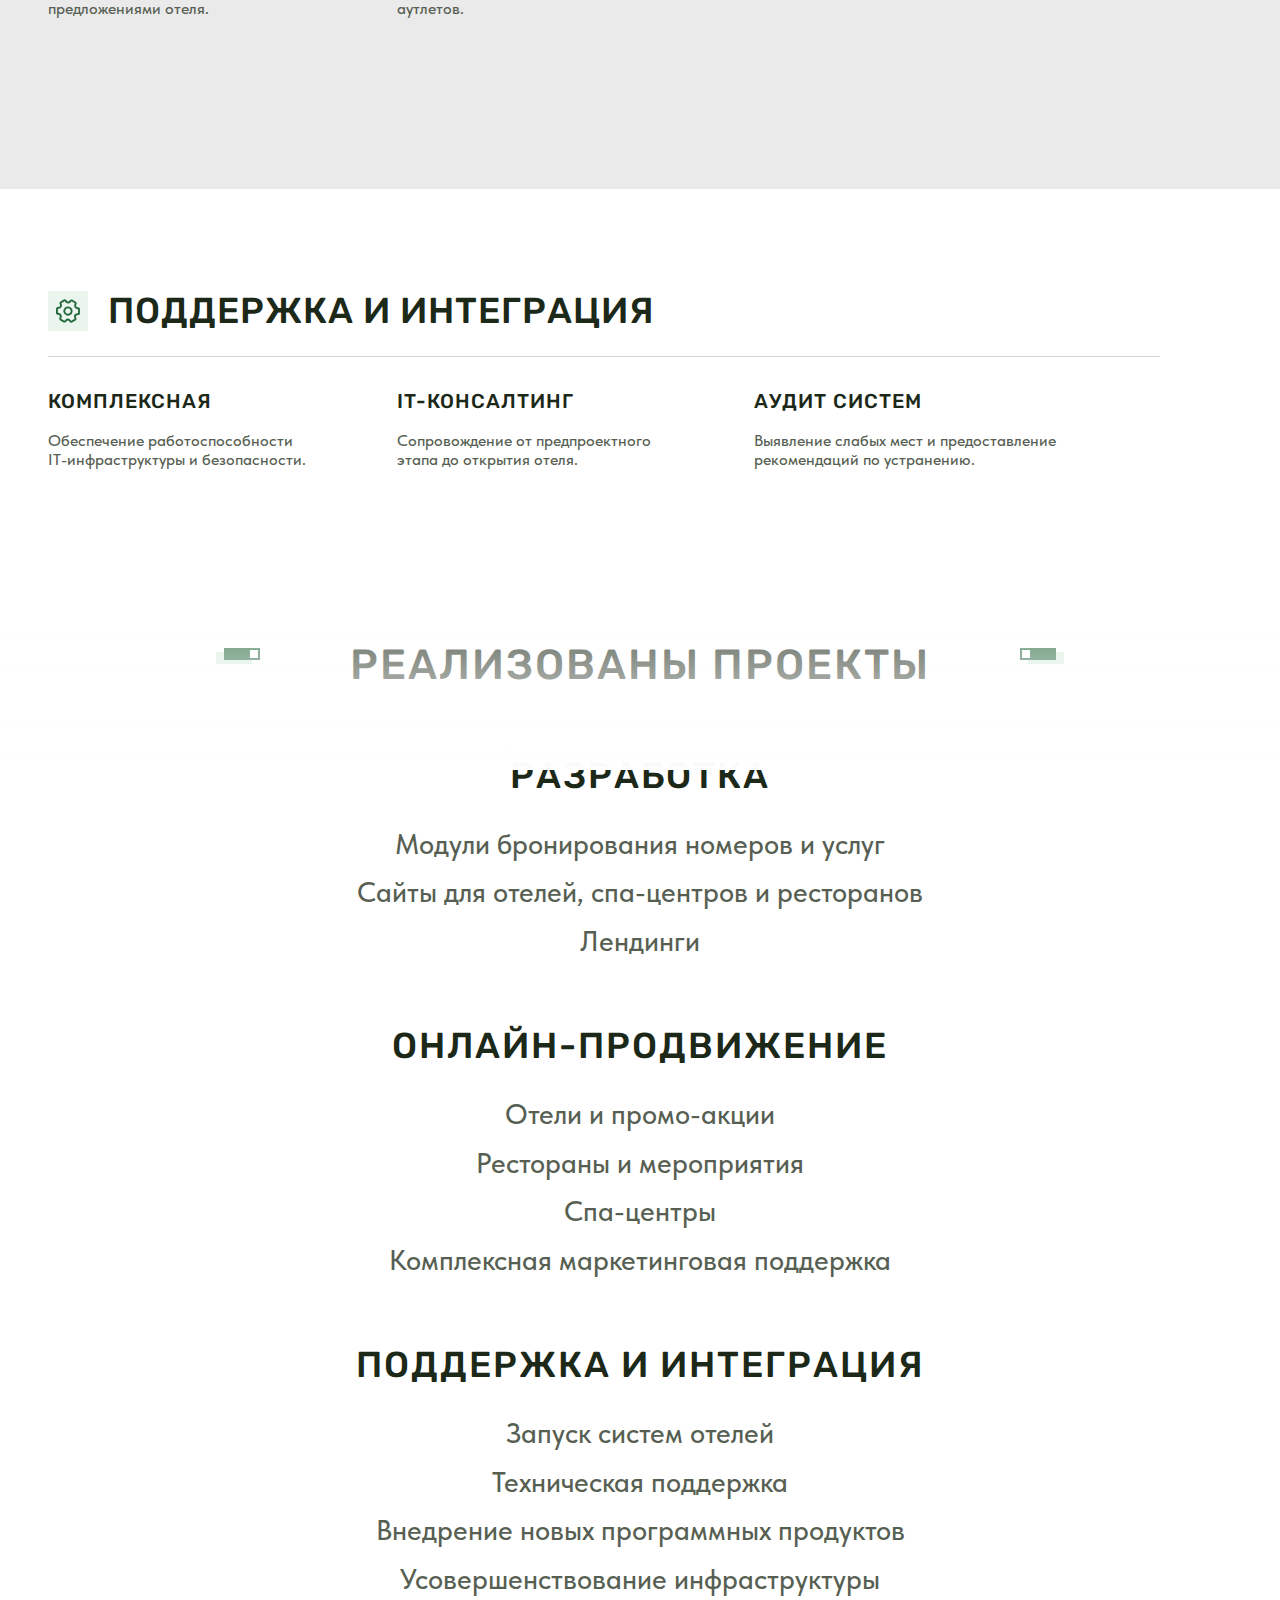
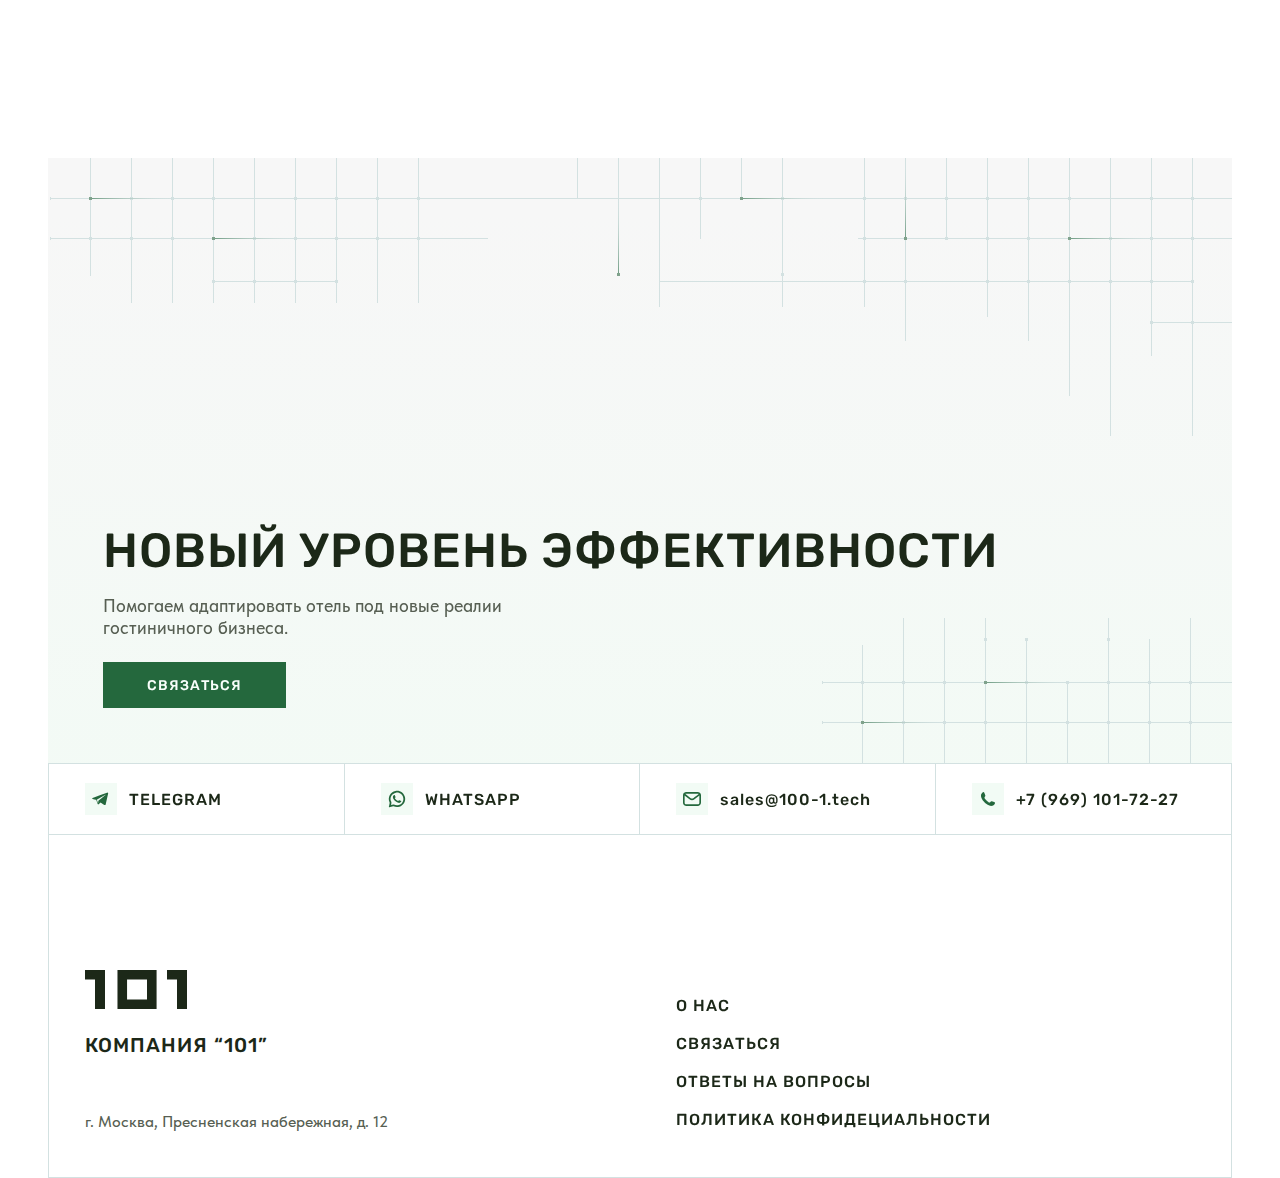
==== commit 5a64e523: "DVH" ====
--- a/index.html
+++ b/index.html
@@ -95,19 +95,19 @@
         <div class="burgrer-menu"> <!-- мобильное меню -->
             <div class="burgrer-wrap">
                 <div class="items-mobile-wrap">
-                    <div class="burgrer-item burgrer-item-active" style="padding: 36px 0 0 0;">
+                    <div class="burgrer-item burgrer-item-active" >
                         <a href="index.html">
                             О НАС
                         </a>
                     </div>
 
-                    <div class="burgrer-item" style="padding-top: 19px;">
+                    <div class="burgrer-item" >
                         <a href="src/pages/contact.html">
                             СВЯЗАТЬСЯ
                         </a>
                     </div>
 
-                    <div class="burgrer-item" style="padding-top: 19px;">
+                    <div class="burgrer-item" >
                         <a href="src/pages/question.html">
                             ОТВЕТЫ НА ВОПРОСЫ
                         </a>
@@ -369,17 +369,17 @@
                         fill="#1C2818" />
                 </svg>
 
-                <h1 class="screen-title">IT-решения<br class="m-hidden"/> для отелей</h1>
+                <h1 class="screen-title">IT-РЕШЕНИЯ<br class="m-hidden"/> ДЛЯ ОТЕЛЕЙ</h1>
                 <p class="screen-text">
                     Результат работы компании “101” - повышение прибыли,
                     снижение затрат и лояльность гостей к вашему бренду.
                 </p>
-                
-                <a href="src/pages/contact.html">
-                    <button class="contact-btn link-element" style="font-weight: 100 !important;">
-                        связаться
-                    </button>
-                </a>
+
+                <button
+                        onclick="window.open('src/pages/contact.html','_self')"
+                        class="contact-btn link-element" style="font-weight: 100 !important;">
+                    связаться
+                </button>
             </div>
 
             <div class="wrap">
--- a/src/css/style.css
+++ b/src/css/style.css
@@ -531,7 +531,7 @@
 }
 
 .marquee {
-    animation: scroll 15s linear infinite;
+    animation: scroll 30s linear infinite;
 }
 
 @keyframes scroll {
@@ -722,13 +722,13 @@
         top: 30vh;
         max-width: 100vw;
         overflow: hidden;
-    }
-    .arrow-wrap {
-        width: 53rem;
         padding: 96px 0 0 0;
         margin: 0 auto -26px auto;
+    }
+    .arrow-wrap {
+        margin: 0 auto;
+        width: 53rem;
         height: 20px;
-        top: 30vh;
         display: flex;
         align-items: center;
         justify-content: space-between;
@@ -986,7 +986,6 @@
     }
 
     .level {
-        width: 1182px;
         height: 605px;
         position: relative;
         margin: 0 auto;
@@ -1185,15 +1184,11 @@
     }
 
     .footer-send {
-        width: 1184px;
-        margin: 0px auto 48px;
-        width: calc(100% - 113px);
         margin: 0 48px 48px 48px;
     }
 
 
     .form {
-        width: 1182px;
         height: 455px;
         margin: 0 0 44px 0;
         position: relative;
@@ -1693,7 +1688,6 @@
 /* ПОДВАЛ */
 
     footer {
-        width: 1182px;
         height: 415px;
         margin: 32px auto 48px auto;
         border: 1px solid #D3E1E1;
--- a/src/css/media1920.css
+++ b/src/css/media1920.css
@@ -18,17 +18,10 @@
     }
 
     .level {
-        width: calc(100% - 146px);
-        width: calc(100% - 113px);
-        margin-left: 48px;
-        max-width: 1773px;
     }
 
     footer {
-        width: calc(100% - 146px);
-        width: calc(100% - 113px);
-        margin-left: 48px;
-        max-width: 1773px;
+        margin:0 48px;
     }
 
     .footer-right-item {
@@ -47,22 +40,23 @@
     /* MAIN */
 
     /* FORM */
+    main{
+        /*padding: 0 48px;*/
+    }
 
-    /* .form-title {
-        margin: 128px 0 0 -31px;
-    } */
+    main section:last-child{
+        margin-left:48px;
+        margin-right:48px;
+    }
 
     .form-title h2 {
         /* font-family: 'Rubik';
         font-weight: 500; */
-        margin: 0 0 36px 48px;
+        margin: 0 0 36px 0;
     }
 
     .form {
-        width: calc(100% - 120px);
-        width: calc(100% - 113px);
-        max-width: 1776px;
-        margin: 0 auto 44px 48px;
+        margin: 0 auto 44px 0;
     }
 
     /* FORM */
@@ -71,6 +65,7 @@
 
     .question {
         width: 100%;
+        max-width: 1920px;
     }
 
     /* QUESTION */
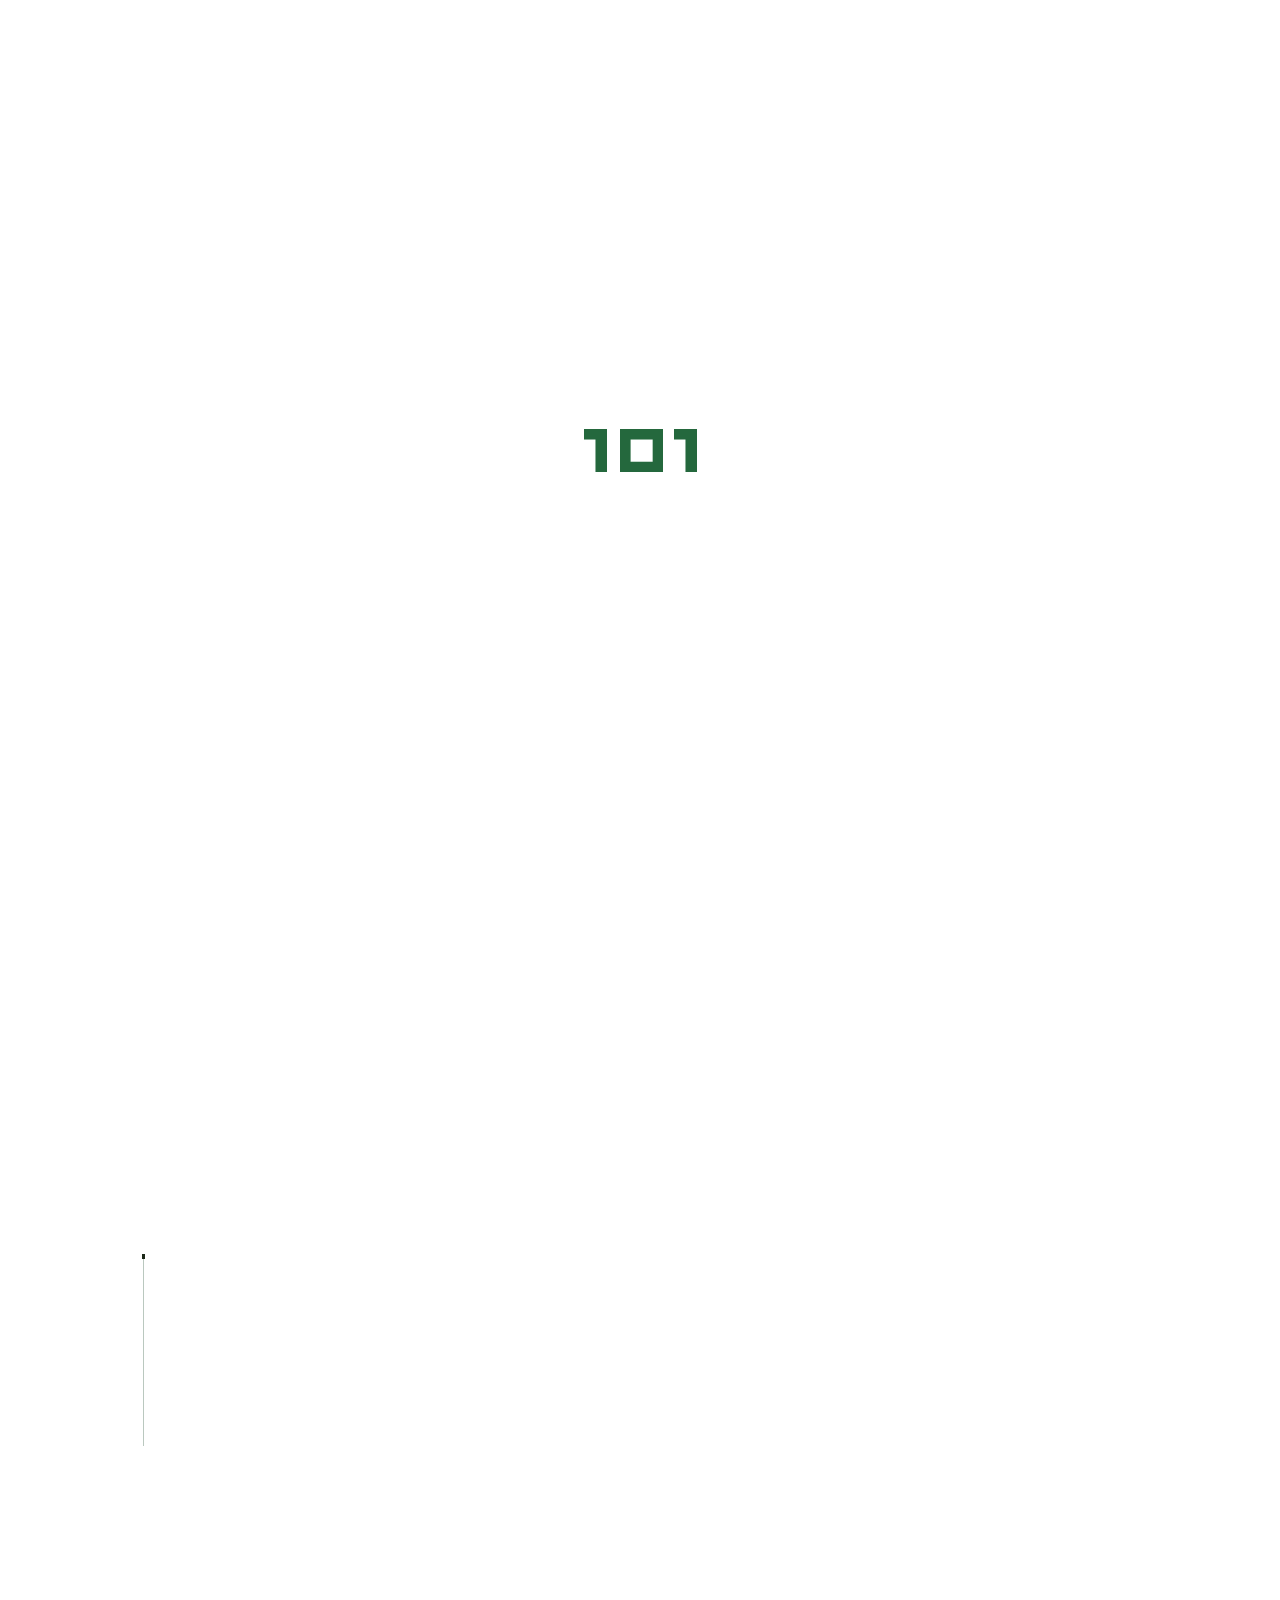
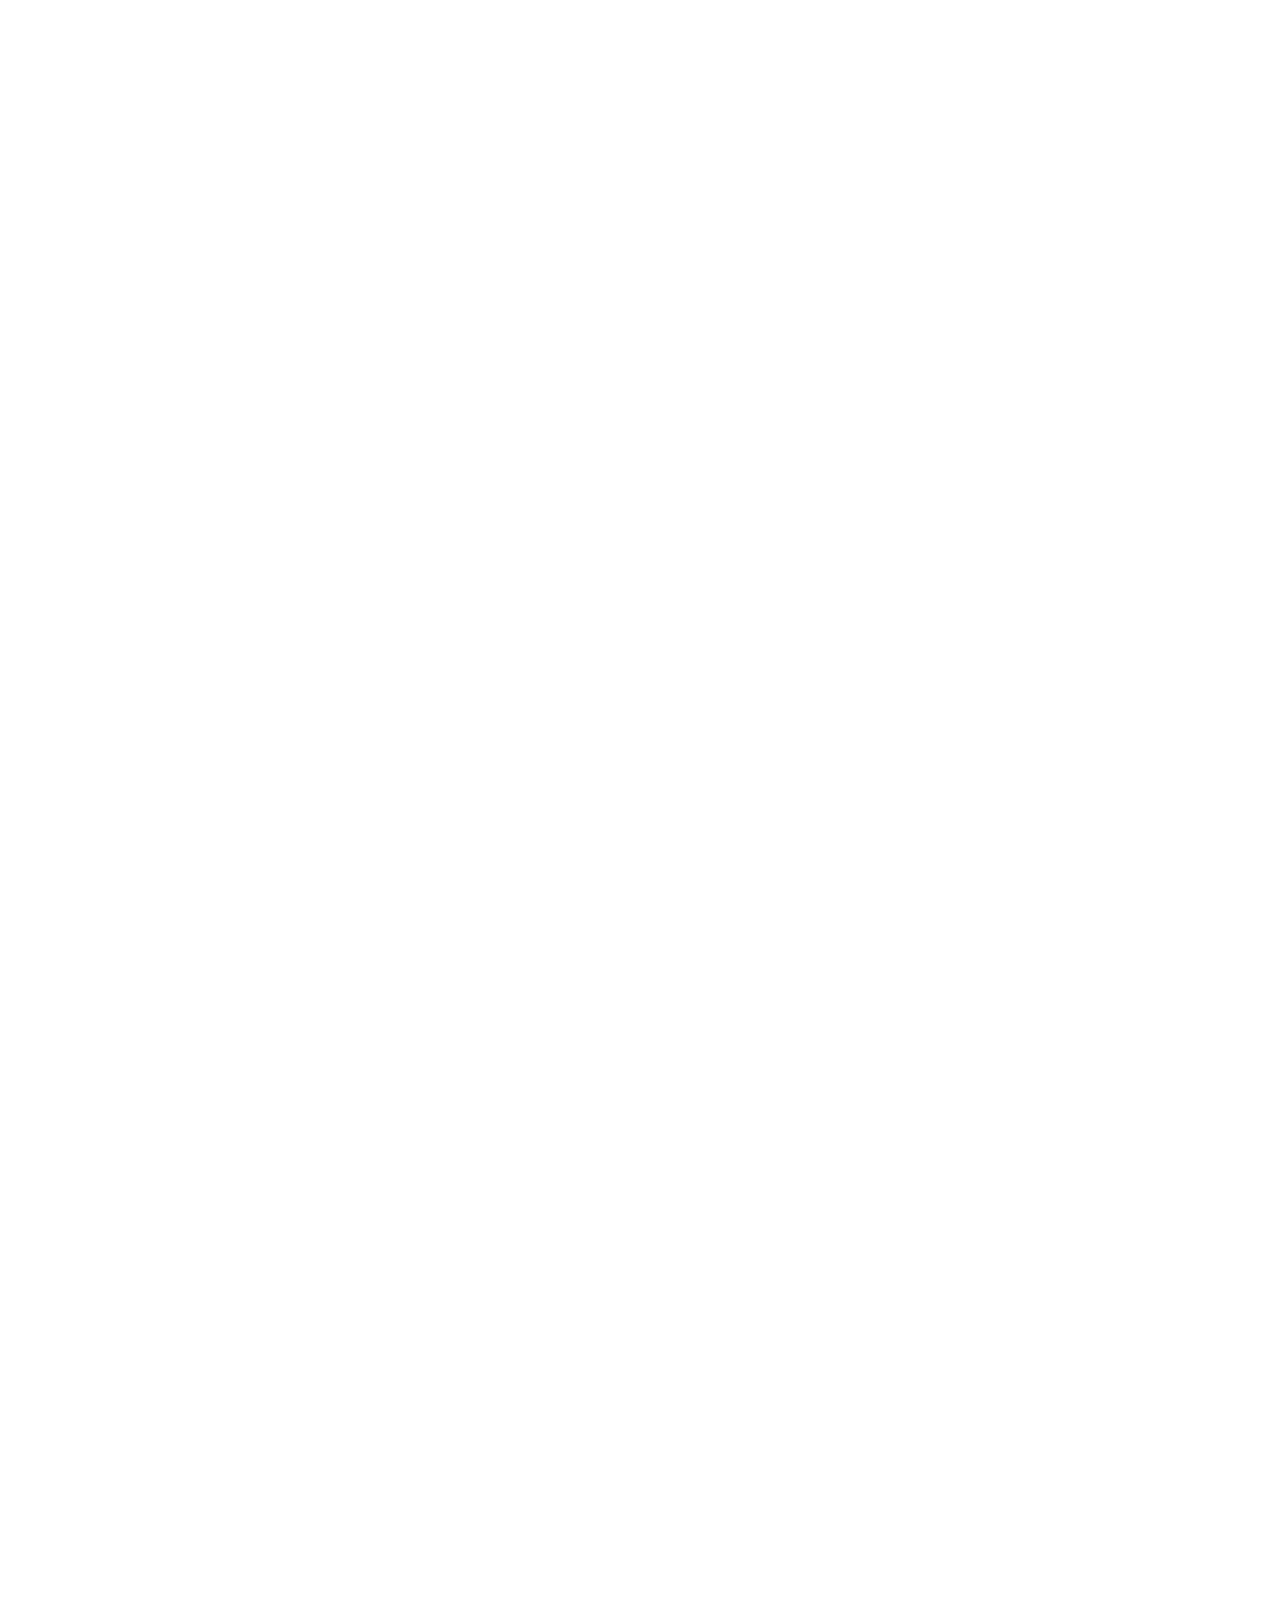
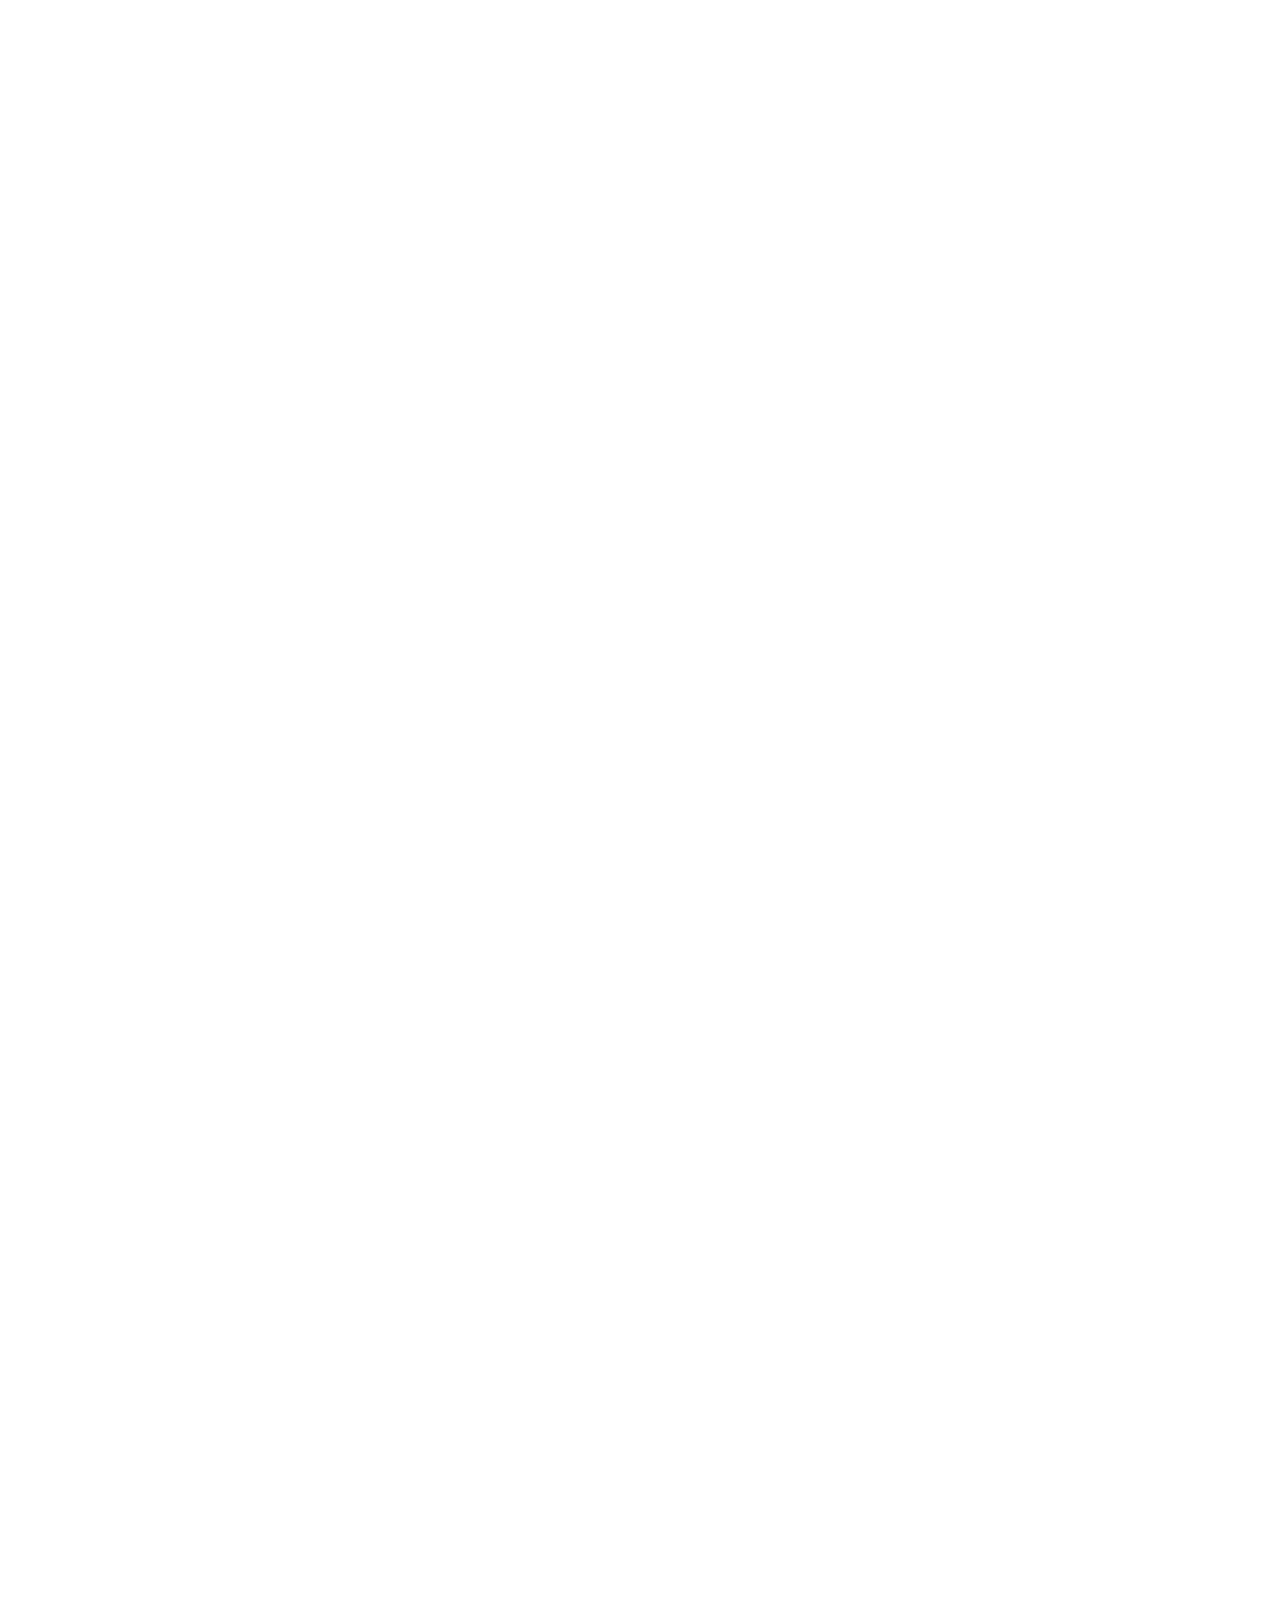
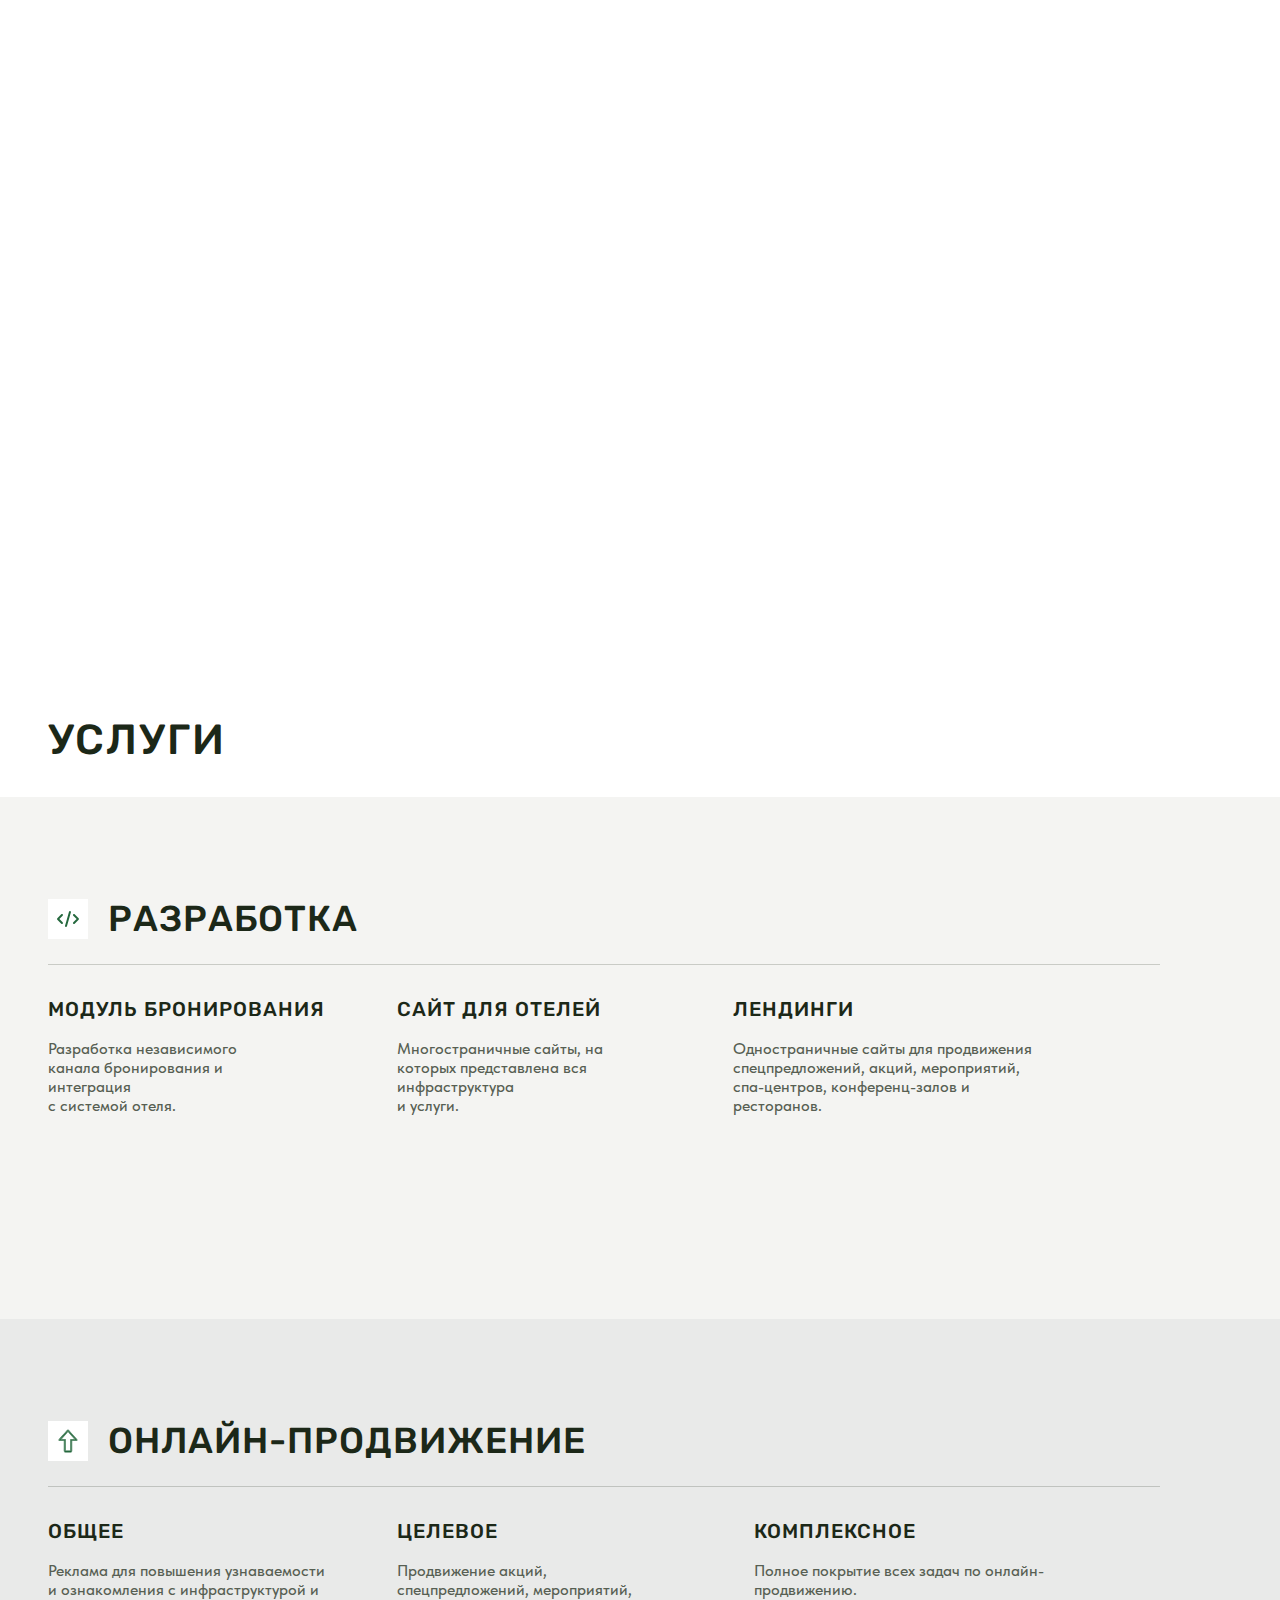
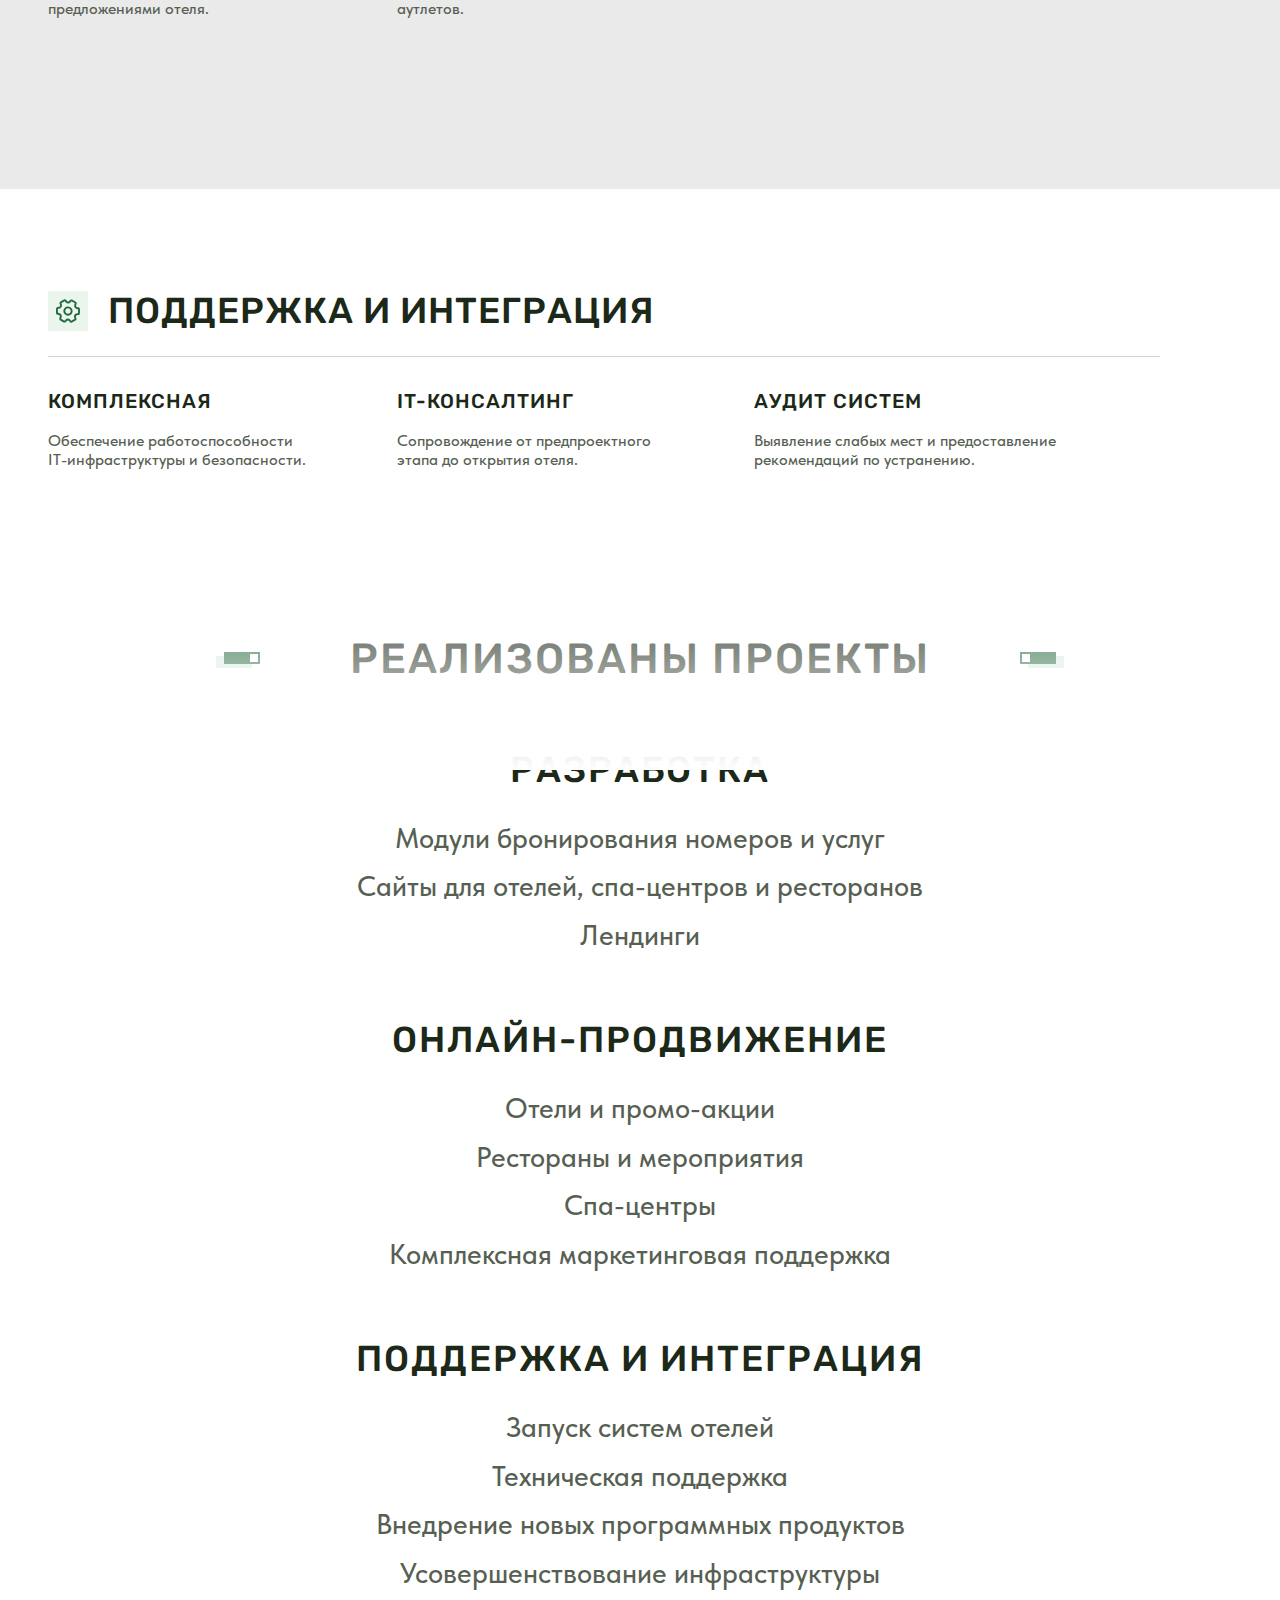
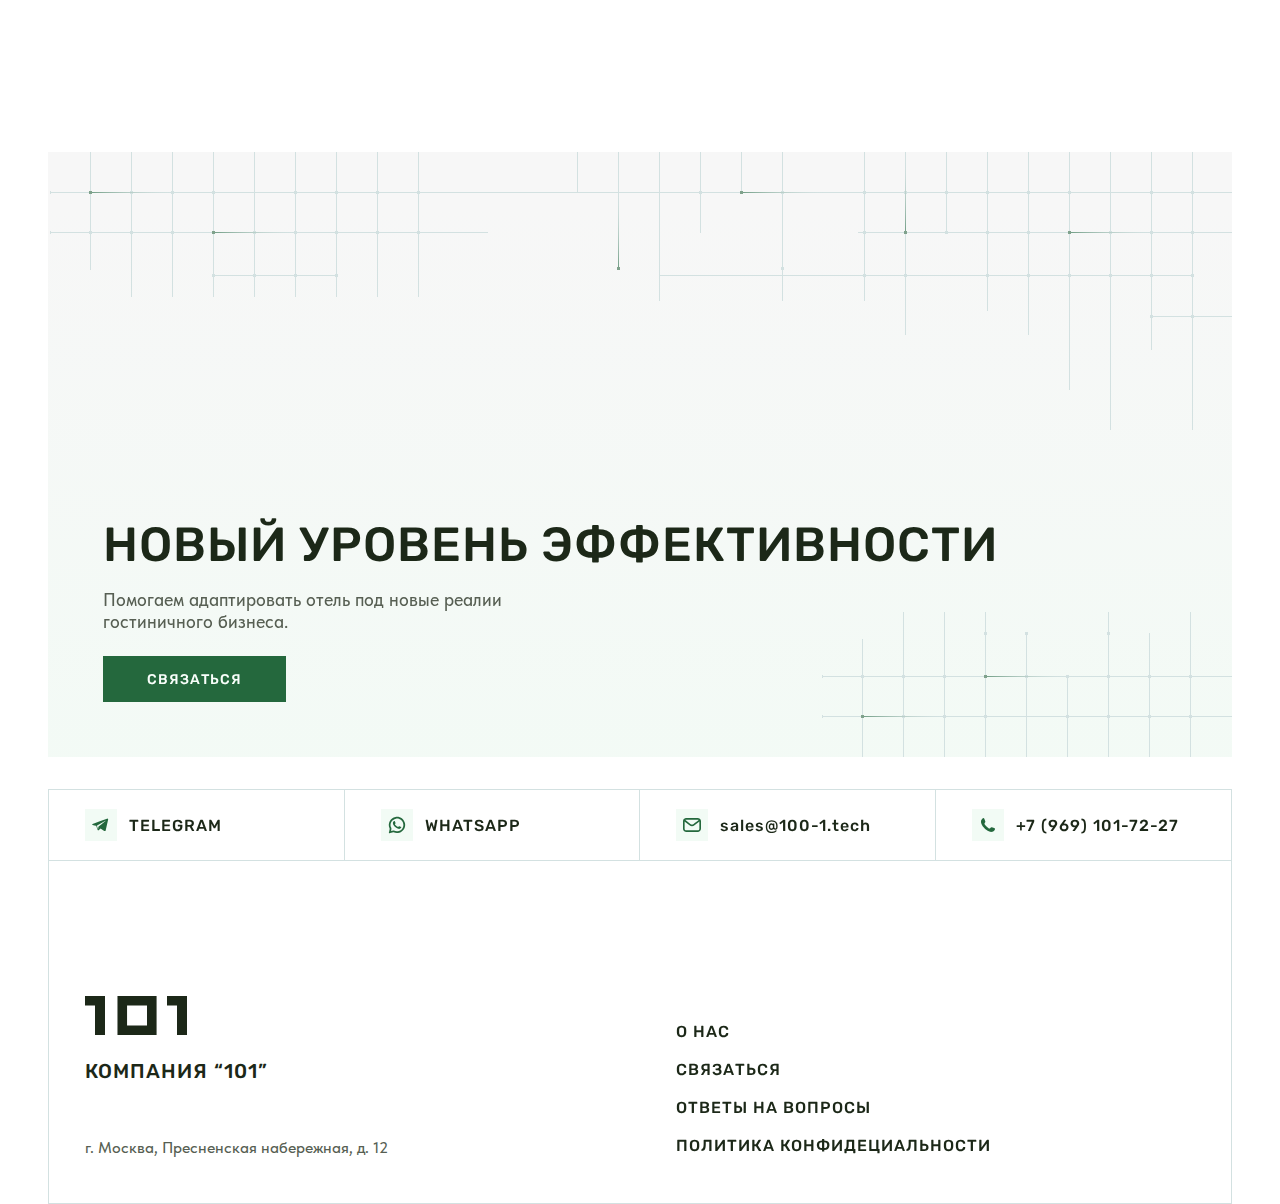
==== commit cb22b96f: "Merge edc3aa44f540ba7ab64036e338cf8b5dee733212 into a7750b41f62ea31deb21493f51f19a708c1b4d4b" ====
--- a/index.html
+++ b/index.html
@@ -38,7 +38,7 @@
     <header>
         <div class="header-nav">
             <div class="logo link-element">
-                <a href="index.html">
+                <a href="https://100-1.tech/">
                     <svg xmlns="http://www.w3.org/2000/svg" width="60" height="23" viewBox="0 0 60 23" fill="none">
                         <path d="M48 0H60V5.59459V23H54V5.63265H48V0Z" fill="#1C2818" />
                         <path d="M0 0H12V5.59459V23H6V5.63265H0V0Z" fill="#1C2818" />
@@ -51,14 +51,14 @@
     
             <nav>
                 <div class="nav-item nav-item-active link-element">
-                    <a href="index.html">о нас</a>
+                    <a href="https://100-1.tech/">о нас</a>
                 </div>
     
                 <div class="nav-item link-element">
-                    <a href="src/pages/contact.html">связаться</a>
+                    <a href="https://100-1.tech/contact">связаться</a>
                 </div>
                 <div class="nav-item link-element">
-                    <a href="src/pages/question.html">ответы на вопросы</a>
+                    <a href="https://100-1.tech/faq">ответы на вопросы</a>
                 </div>
             </nav>
         </div>
@@ -96,19 +96,19 @@
             <div class="burgrer-wrap">
                 <div class="items-mobile-wrap">
                     <div class="burgrer-item burgrer-item-active" >
-                        <a href="index.html">
+                        <a href="https://100-1.tech/">
                             О НАС
                         </a>
                     </div>
 
                     <div class="burgrer-item" >
-                        <a href="src/pages/contact.html">
+                        <a href="https://100-1.tech/contact">
                             СВЯЗАТЬСЯ
                         </a>
                     </div>
 
                     <div class="burgrer-item" >
-                        <a href="src/pages/question.html">
+                        <a href="https://100-1.tech/faq">
                             ОТВЕТЫ НА ВОПРОСЫ
                         </a>
                     </div>
@@ -376,7 +376,7 @@
                 </p>
 
                 <button
-                        onclick="window.open('src/pages/contact.html','_self')"
+                        onclick="window.open('https://100-1.tech/contact','_self')"
                         class="contact-btn link-element" style="font-weight: 100 !important;">
                     связаться
                 </button>
@@ -1262,12 +1262,12 @@
                 <p class="screen-text level-text">
                     Помогаем адаптировать отель под новые реалии гостиничного бизнеса.
                 </p>
-                
-                <a href="src/pages/contact.html">
-                    <button class="contact-btn lelel-btn-mobile link-element">
+
+                    <button
+                            onclick="window.open('https://100-1.tech/contact','_self')"
+                            class="contact-btn lelel-btn-mobile link-element">
                         связаться
                     </button>
-                </a>
             </div>
         </section>
     </main>
@@ -1309,19 +1309,19 @@
                 <div class="footer-right footer-right-item">
                     <ul>
                         <li class="footer-link link-element">
-                            <a href="index.html">О НАС</a>
+                            <a href="https://100-1.tech/">О НАС</a>
                         </li>
         
                         <li class="footer-link link-element">
-                            <a href="src/pages/contact.html">СВЯЗАТЬСЯ</a>
+                            <a href="https://100-1.tech/contact">СВЯЗАТЬСЯ</a>
                         </li>
         
                         <li class="footer-link link-element">
-                            <a href="src/pages/question.html">ОТВЕТЫ НА ВОПРОСЫ</a>
+                            <a href="https://100-1.tech/faq">ОТВЕТЫ НА ВОПРОСЫ</a>
                         </li>
         
                         <li class="footer-link link-element">
-                            <a href="src/pages/politics.html">ПОЛИТИКА КОНФИДЕЦИАЛЬНОСТИ</a>
+                            <a href="https://100-1.tech/policy">ПОЛИТИКА КОНФИДЕЦИАЛЬНОСТИ</a>
                         </li>
                     </ul>
                 </div>
@@ -1363,7 +1363,7 @@
                     </li>
     
                     <li class="footer-link link-element">
-                        <a href="src/pages/question.html">ОТВЕТЫ НА ВОПРОСЫ</a>
+                        <a href="https://100-1.tech/faq">ОТВЕТЫ НА ВОПРОСЫ</a>
                     </li>
     
                     <li class="footer-link link-element">
@@ -1423,19 +1423,19 @@
                 <div class="footer-right">
                     <ul>
                         <li class="footer-link link-element">
-                            <a href="index.html">О НАС</a>
+                            <a href="https://100-1.tech/">О НАС</a>
                         </li>
         
                         <li class="footer-link link-element">
-                            <a href="src/pages/contact.html">СВЯЗАТЬСЯ</a>
+                            <a href="https://100-1.tech/contact">СВЯЗАТЬСЯ</a>
                         </li>
         
                         <li class="footer-link link-element">
-                            <a href="src/pages/question.html">ОТВЕТЫ НА ВОПРОСЫ</a>
+                            <a href="https://100-1.tech/faq">ОТВЕТЫ НА ВОПРОСЫ</a>
                         </li>
         
                         <li class="footer-link link-element">
-                            <a href="src/pages/politics.html">ПОЛИТИКА КОНФИДЕЦИАЛЬНОСТИ</a>
+                            <a href="https://100-1.tech/policy">ПОЛИТИКА КОНФИДЕЦИАЛЬНОСТИ</a>
                         </li>
                     </ul>
                 </div>
--- a/src/css/style.css
+++ b/src/css/style.css
@@ -722,8 +722,8 @@
         top: 30vh;
         max-width: 100vw;
         overflow: hidden;
-        padding: 96px 0 0 0;
-        margin: 0 auto -26px auto;
+        padding: 100px 0 0 0;
+        margin: 0 auto -36px auto;
     }
     .arrow-wrap {
         margin: 0 auto;
@@ -987,9 +987,10 @@
 
     .level {
         height: 605px;
+
         position: relative;
         margin: 0 auto;
-        margin: -70px auto 0 auto;
+        margin: -70px auto 32px auto;
         /* background: #F2FBF5; */
         background: url(../img/background-main.svg);
     }
--- a/src/css/media.css
+++ b/src/css/media.css
@@ -4,9 +4,16 @@
 }
 
 @media screen and (min-width: 320px) and (max-width: 1000px) {
+    .level{
+        margin-top: 0;
+    }
+    .arrow-wwrap{
+        display: none;
+    }
     .burgrer-menu, .m-hidden{
         display: block;
     }
+
     .burgrer-menu .cross{
         width: 0;
         height: 0;
@@ -24,9 +31,21 @@
     .burgrer-menu.burgrer-menu-active .items-mobile-wrap{
         opacity: 1;
         z-index: 10;
+        padding: 28px 0;
         height: initial;
         width: initial;
-        padding: 0 16px 26px 0;
+        min-width: 250px;
+        display: flex;
+        flex-direction: column;
+        gap: 1px;
+    }
+    .burgrer-menu .burgrer-item a{
+        padding-left: 17px;
+        padding-top: 6px;
+        padding-bottom: 6px;
+    }
+    .burgrer-menu .burgrer-item{
+        padding: 3px 0;
     }
     .burgrer-menu .items-mobile-wrap{
         position: fixed;
@@ -58,17 +77,19 @@
     }
 
     .burgrer-item a {
+        width: 100%;
         font-family: 'Rubik';
-        padding: 5px 0 5px 21px;
+        display: block;
         font-weight: 500;
         font-size: 14px;
         line-height: 16.59px;
         color: #575F53 ;
     }
 
-    .burgrer-item-active a {
-        padding: 5px 0 5px 22px;
+    .burgrer-menu  .burgrer-item-active a {
         color: #24683D;
+        display: block;
+        padding-left: 22px;
         border-left: 3px solid #24683D;
     }
 
@@ -516,7 +537,7 @@
     .politics-text-wrap {
         margin: -128px 0 0 0;
         padding: 0 28px 20px 28px;
-        z-index: 100;
+        z-index: 10;
     }
 
     .question-text-wrap h2 {
@@ -727,7 +748,7 @@
         position: absolute;
         width: calc(100% + 1px);
         height: 52px;
-        padding: 0 36%;
+        padding: 0 34%;
         margin: 88px 0 0 -15px;
     }
 
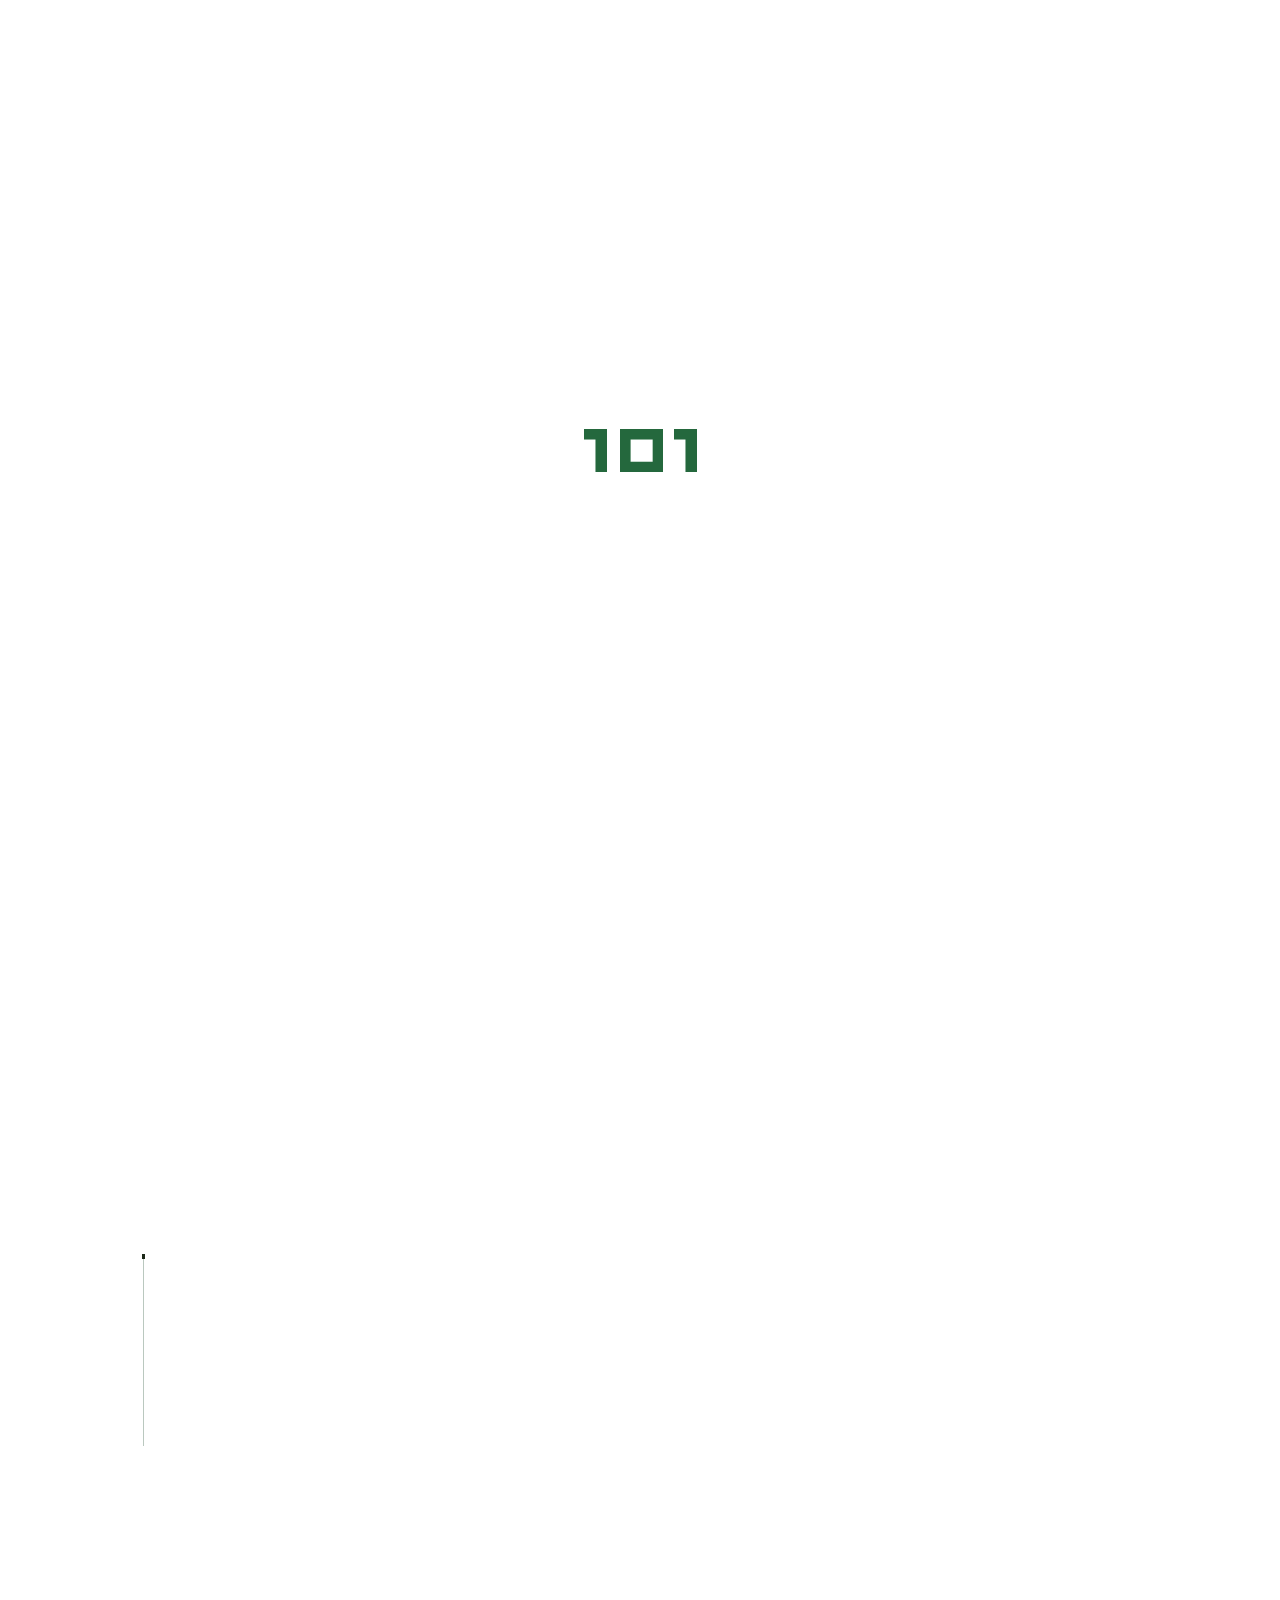
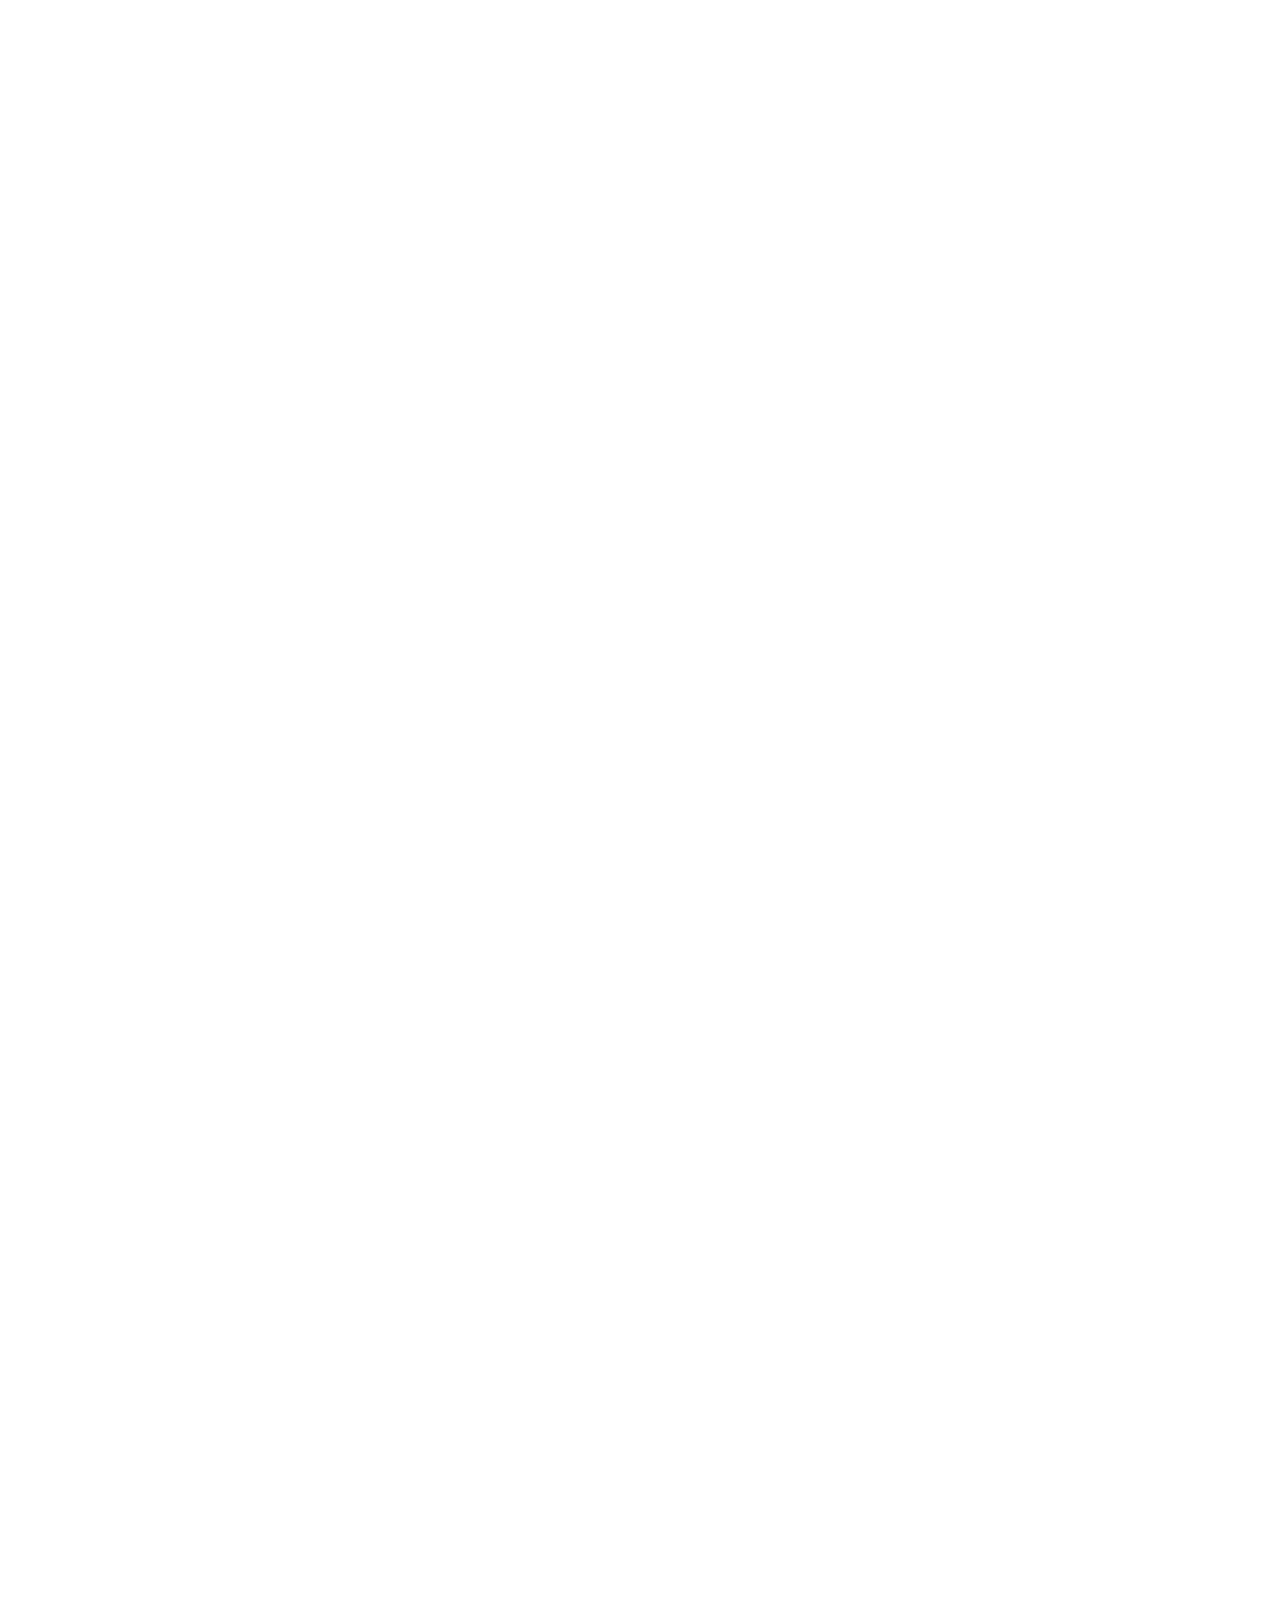
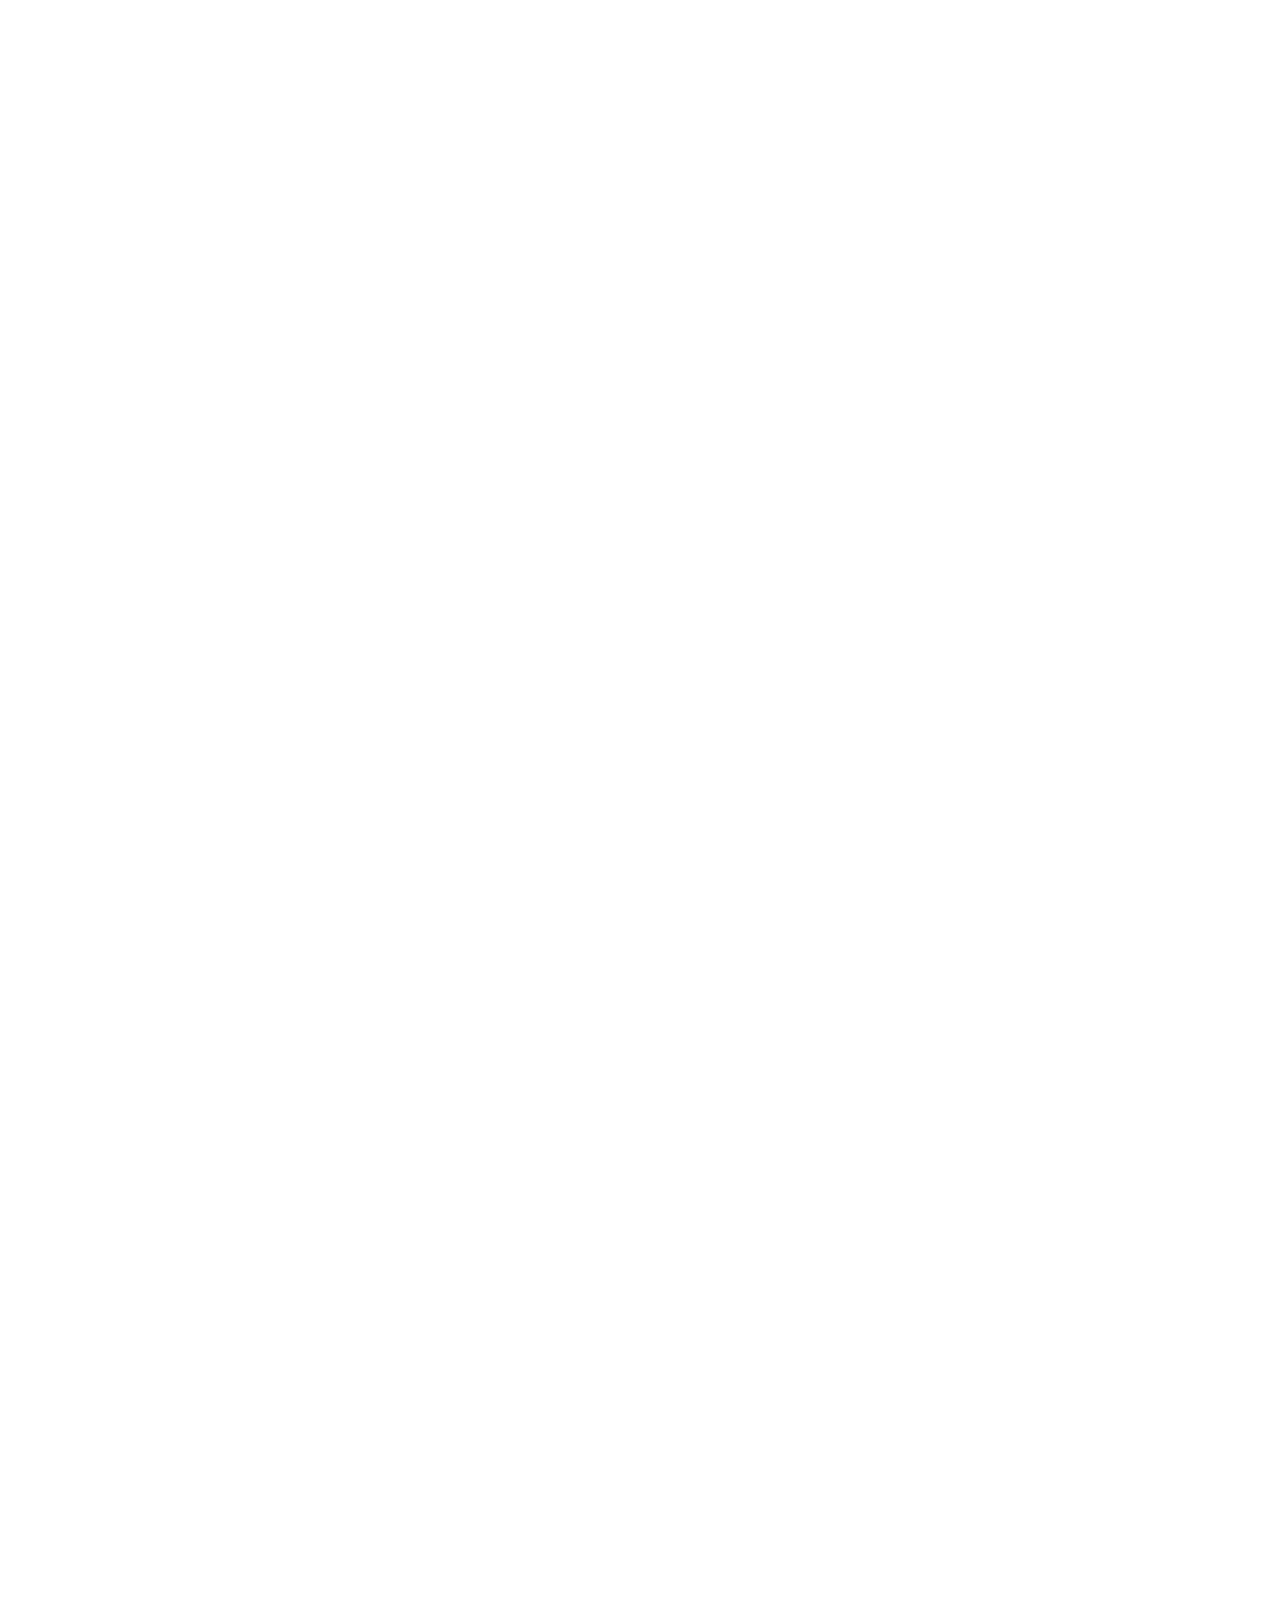
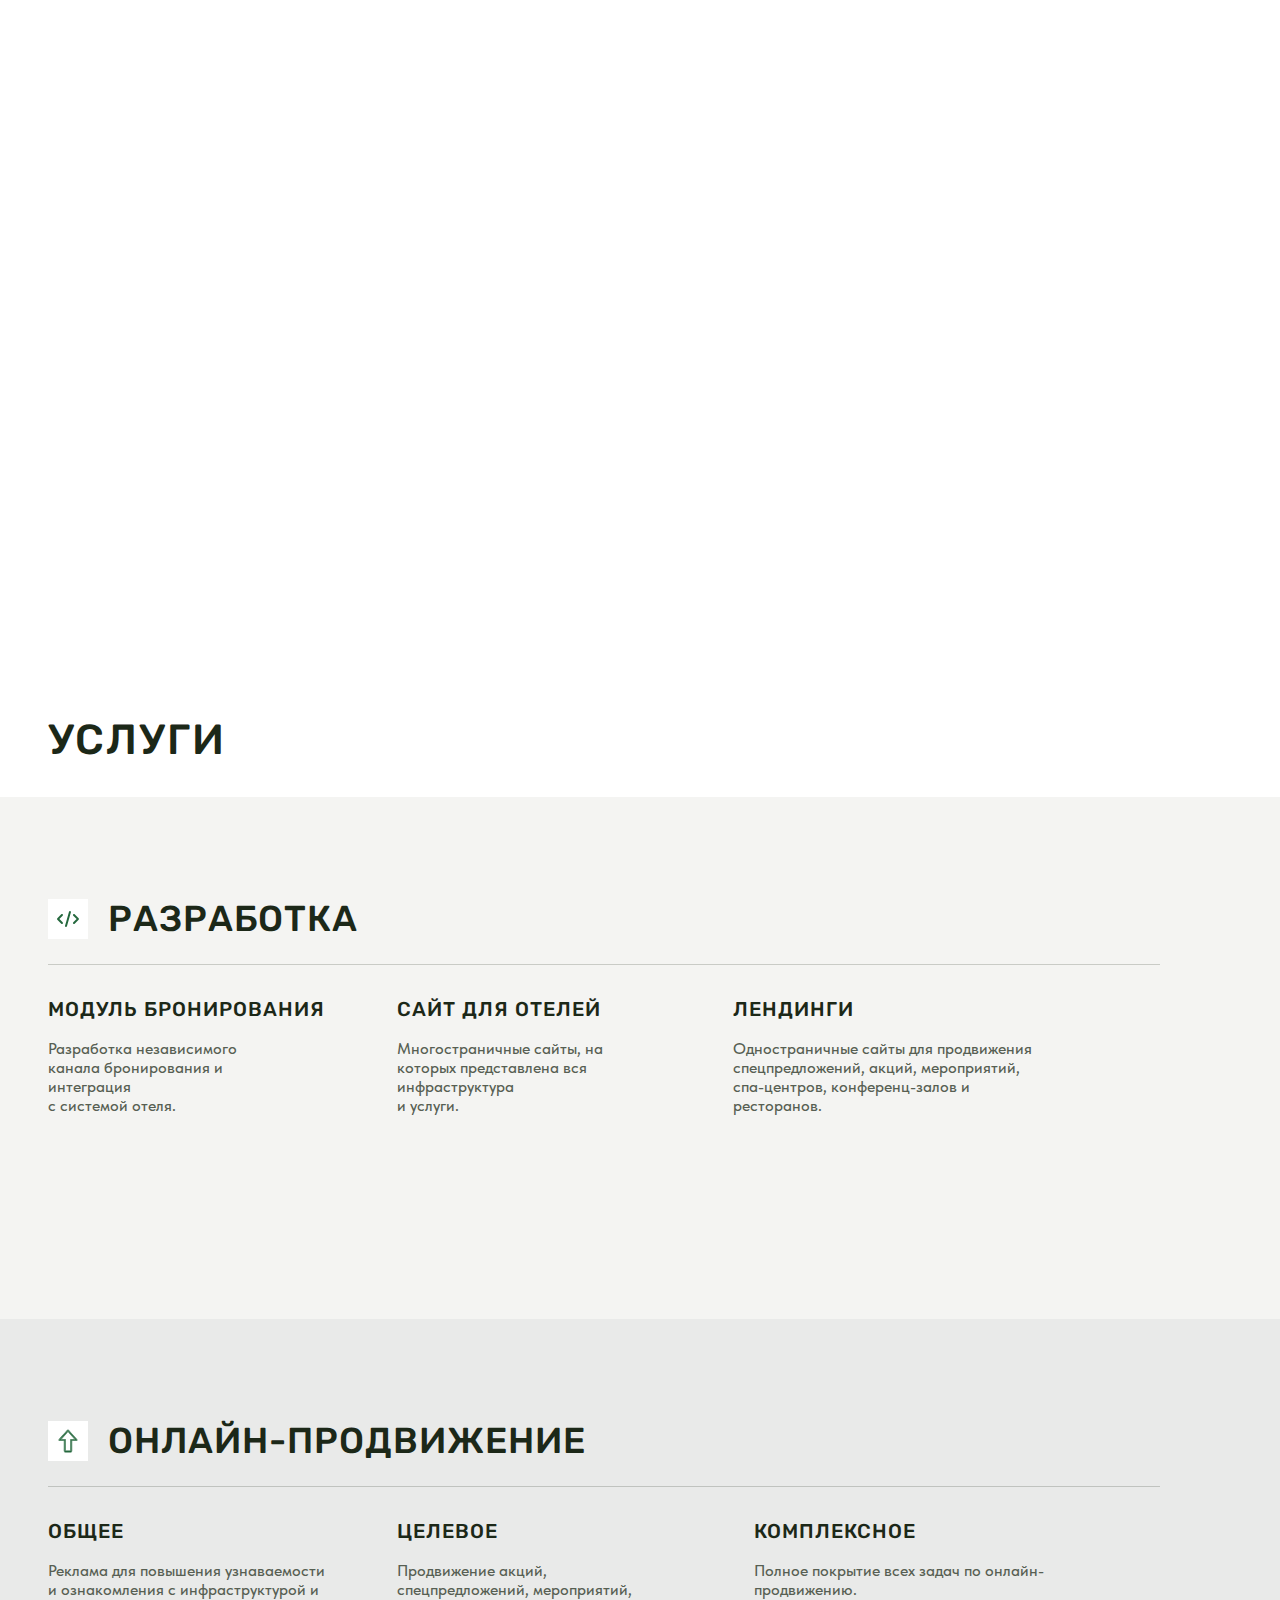
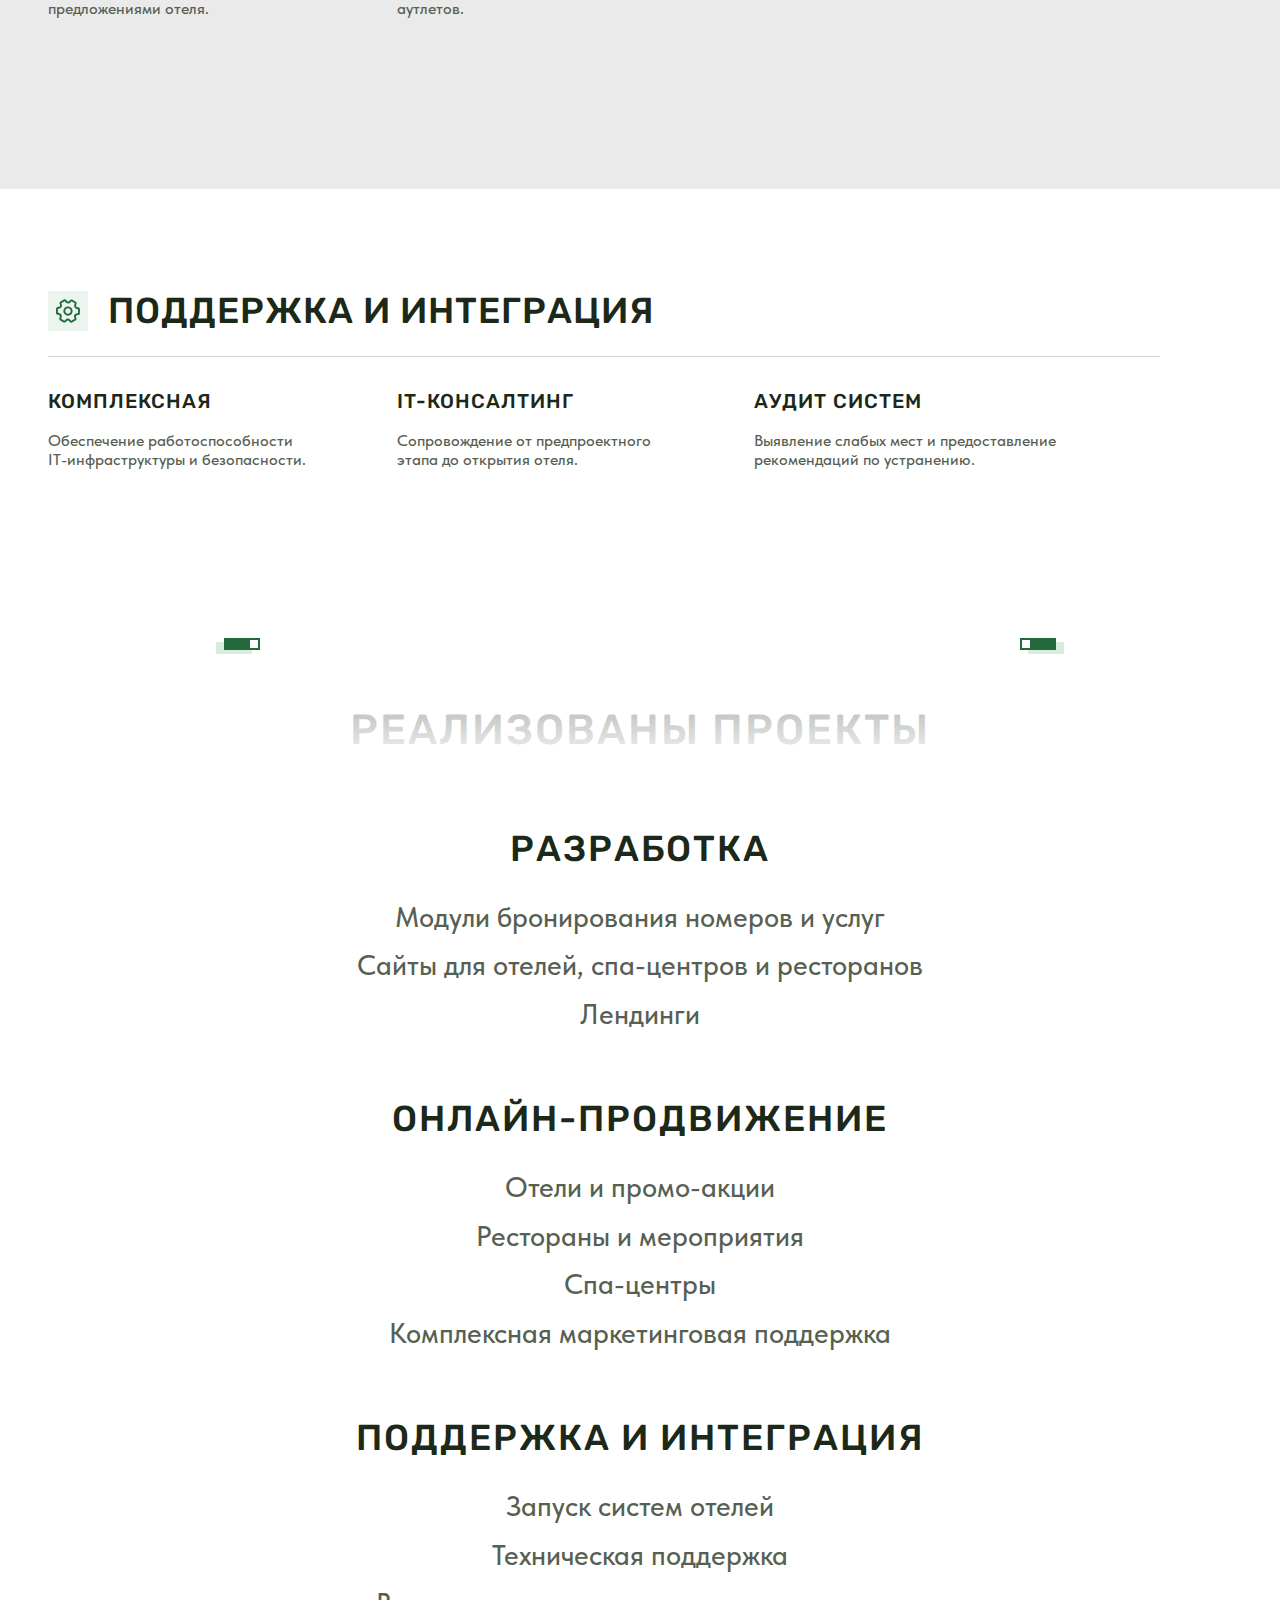
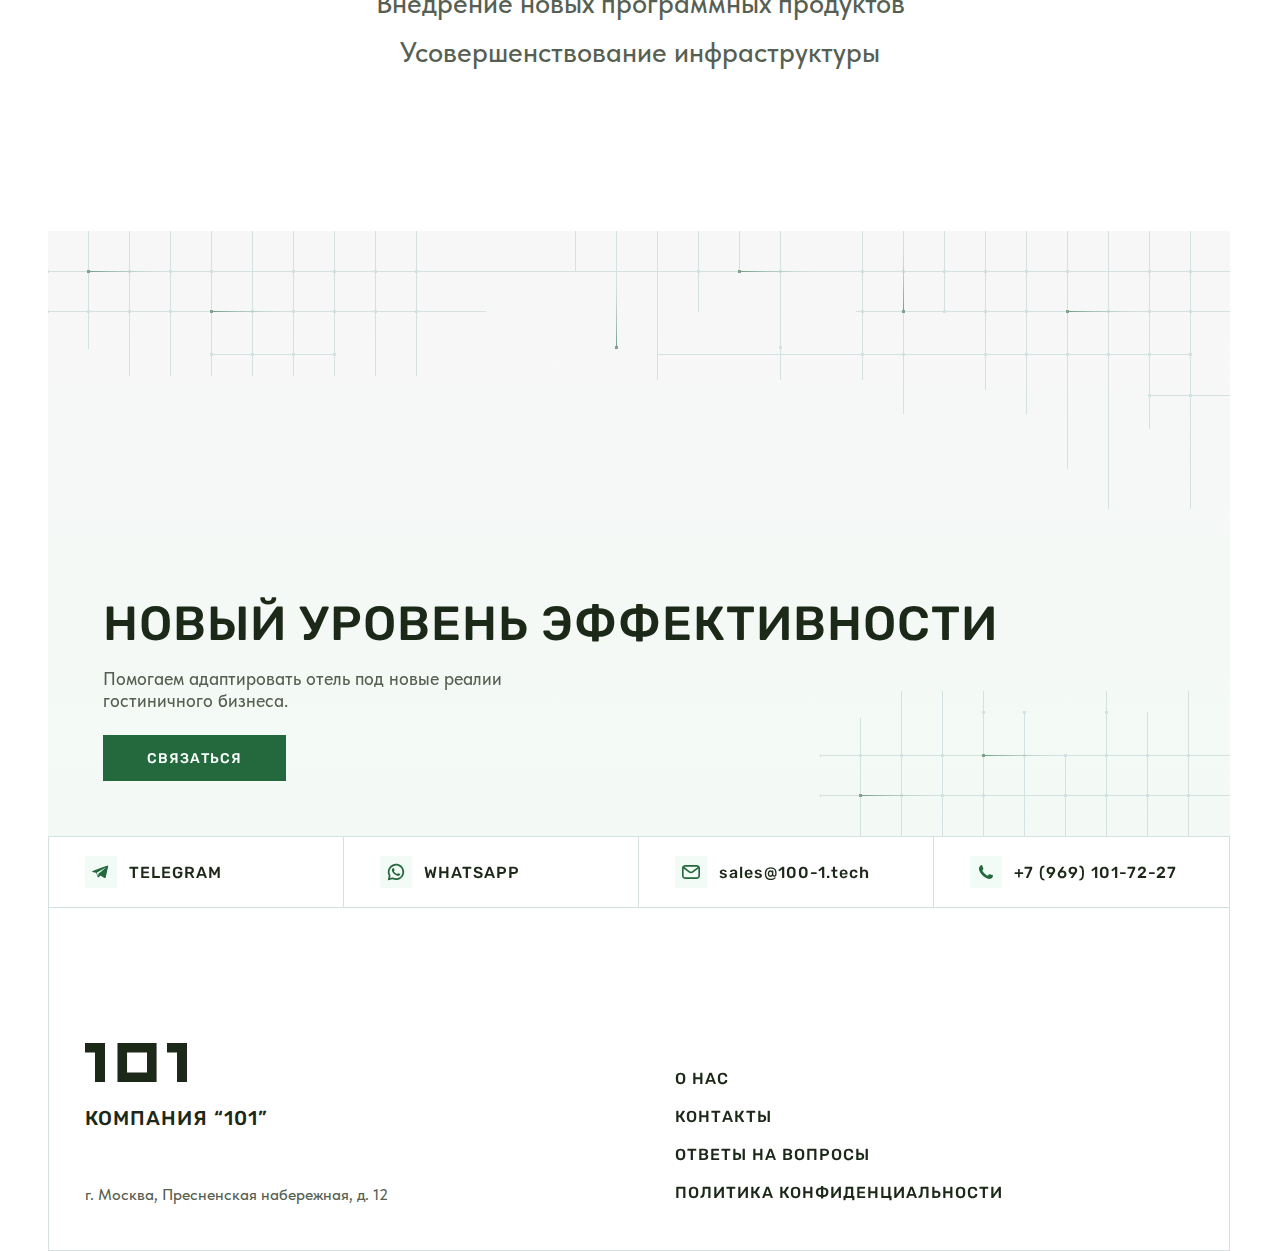
==== commit 800f6f40: "title descripton footer (N)letter" ====
--- a/index.html
+++ b/index.html
@@ -4,18 +4,15 @@
 <head>
     <meta charset="UTF-8">
     <meta name="viewport" content="width=device-width, user-scalable=no, initial-scale=1.0">
-    <link rel="apple-touch-icon" sizes="180x180" href="src/img/apple-touch-icon.png">
-    <link rel="icon" type="image/png" sizes="32x32" href="src/img/favicon-32x32.png">
-    <link rel="icon" type="image/png" sizes="16x16" href="src/img/favicon-16x16.png">
-    <link rel="manifest" href="src/img/site.webmanifest">
-    <link rel="mask-icon" href="src/img/safari-pinned-tab.svg" color="#1B6D39">
-    <meta name="msapplication-TileColor" content="#1B6D39">
-    <meta name="theme-color" content="#ffffff">
+    <link rel="icon" type="image/ico" href="src/img/favicon.ico">
+    <link rel="shortcut icon" type="image/x-icon" href="src/img/favicon2.ico">
     <link rel="stylesheet" href="src/css/style.css">
     <link rel="stylesheet" href="src/css/button.css">
     <link rel="stylesheet" href="src/css/media1920.css">
     <link rel="stylesheet" href="src/css/media.css">
-    <title>Компания 101 | О нас</title>
+    <meta name="description" content="Разработка сайтов, онлайн-продвижение, IT-поддержка и интеграции">
+    <meta name="Keywords" content="продвижение отеля, разработка сайтов отеля, ИТ поддержка, реклама отелей">
+    <title>Компания 101 | IT-решения для отелей</title>
     <!-- Yandex.Metrika counter -->
     <script type="text/javascript" >
         (function(m,e,t,r,i,k,a){m[i]=m[i]||function(){(m[i].a=m[i].a||[]).push(arguments)};
@@ -38,7 +35,7 @@
     <header>
         <div class="header-nav">
             <div class="logo link-element">
-                <a href="https://100-1.tech/">
+                <a href="index.html">
                     <svg xmlns="http://www.w3.org/2000/svg" width="60" height="23" viewBox="0 0 60 23" fill="none">
                         <path d="M48 0H60V5.59459V23H54V5.63265H48V0Z" fill="#1C2818" />
                         <path d="M0 0H12V5.59459V23H6V5.63265H0V0Z" fill="#1C2818" />
@@ -51,14 +48,14 @@
     
             <nav>
                 <div class="nav-item nav-item-active link-element">
-                    <a href="https://100-1.tech/">о нас</a>
+                    <a href="index.html">о нас</a>
                 </div>
     
                 <div class="nav-item link-element">
-                    <a href="https://100-1.tech/contact">связаться</a>
+                    <a href="src/pages/contact.html">контакты</a>
                 </div>
                 <div class="nav-item link-element">
-                    <a href="https://100-1.tech/faq">ответы на вопросы</a>
+                    <a href="src/pages/question.html">ответы на вопросы</a>
                 </div>
             </nav>
         </div>
@@ -95,33 +92,36 @@
         <div class="burgrer-menu"> <!-- мобильное меню -->
             <div class="burgrer-wrap">
                 <div class="items-mobile-wrap">
-                    <div class="burgrer-item burgrer-item-active" >
-                        <a href="https://100-1.tech/">
+                    <div class="burgrer-item burgrer-item-active" style="padding: 36px 0 0 0;">
+                        <a href="index.html">
                             О НАС
                         </a>
                     </div>
-
-                    <div class="burgrer-item" >
-                        <a href="https://100-1.tech/contact">
-                            СВЯЗАТЬСЯ
+    
+                    <div class="burgrer-item" style="padding-top: 19px;">
+                        <a href="src/pages/contact.html">
+                            КОНТАКТЫ
                         </a>
                     </div>
-
-                    <div class="burgrer-item" >
-                        <a href="https://100-1.tech/faq">
+    
+                    <div class="burgrer-item" style="padding-top: 19px;">
+                        <a href="src/pages/question.html">
                             ОТВЕТЫ НА ВОПРОСЫ
                         </a>
                     </div>
                 </div>
-            </div>
-            <div class="burgrer-menu-btn"> <!-- мобильная кнопка -->
-                <svg class="open-btn" xmlns="http://www.w3.org/2000/svg" width="24" height="24" viewBox="0 0 24 24" fill="none">
-                    <rect y="7" width="24" height="2" fill="#24683D"/>
-                    <rect x="8" y="15" width="16" height="2" fill="#24683D"/>
-                </svg>
-                <div class="cross"></div>
-            </div>
-        </div>
+                <div class="close-btn">
+                    <div class="cross"></div>
+                </div>
+            </div>
+        </div> 
+        <div class="burgrer-menu-btn burgrer-menu-btn-active"> <!-- мобильная кнопка -->
+            <svg xmlns="http://www.w3.org/2000/svg" width="24" height="24" viewBox="0 0 24 24" fill="none">
+                <rect y="7" width="24" height="2" fill="#24683D"/>
+                <rect x="8" y="15" width="16" height="2" fill="#24683D"/>
+            </svg>
+        </div> 
+
         <section class="scroll-to section-1 screen">
             <svg class="screen-svg-top" xmlns="http://www.w3.org/2000/svg" width="847" height="325"
                 viewBox="0 0 847 325" fill="none">
@@ -369,17 +369,17 @@
                         fill="#1C2818" />
                 </svg>
 
-                <h1 class="screen-title">IT-РЕШЕНИЯ<br class="m-hidden"/> ДЛЯ ОТЕЛЕЙ</h1>
+                <h1 class="screen-title">БОЛЬШЕ, ЧЕМ ВОЗМОЖНО</h1>
                 <p class="screen-text">
                     Результат работы компании “101” - повышение прибыли,
                     снижение затрат и лояльность гостей к вашему бренду.
                 </p>
-
-                <button
-                        onclick="window.open('https://100-1.tech/contact','_self')"
-                        class="contact-btn link-element" style="font-weight: 100 !important;">
-                    связаться
-                </button>
+                
+                <a href="src/pages/contact.html">
+                    <button class="contact-btn link-element" style="font-weight: 100 !important;">
+                        связаться
+                    </button>
+                </a>
             </div>
 
             <div class="wrap">
@@ -924,8 +924,7 @@
         <section class="scroll-to section-4 projects">
             <!-- <h2 id="trigger-text-1">РЕАЛИЗОВАНЫ ПРОЕКТЫ</h2> -->
             <span class="scroll-content">
-                <div class="arrow-wwrap">
-                    <div class="arrow-wrap">
+                <div class="arrow-wrap">
                     <svg class="arrow-left" style="transition: .5s;" xmlns="http://www.w3.org/2000/svg" width="44" height="16" viewBox="0 0 44  16" fill="none">
                         <rect width="36" height="12" transform="matrix(1 0 0 -1 0 16)" fill="#62B480" fill-opacity="0.25"/>
                         <rect width="36" height="12" transform="matrix(1 0 0 -1 8 12)" fill="#24683D"/>
@@ -936,7 +935,6 @@
                         <rect width="36" height="12" transform="matrix(1 0 0 -1 0 12)" fill="#24683D"/>
                         <rect width="8" height="8" transform="matrix(1 0 0 -1 2 10)" fill="white"/>
                     </svg>
-                </div>
                 </div>
                 <h2 id="trigger-text-1">РЕАЛИЗОВАНЫ ПРОЕКТЫ</h2>
                 <span>
@@ -1262,12 +1260,12 @@
                 <p class="screen-text level-text">
                     Помогаем адаптировать отель под новые реалии гостиничного бизнеса.
                 </p>
-
-                    <button
-                            onclick="window.open('https://100-1.tech/contact','_self')"
-                            class="contact-btn lelel-btn-mobile link-element">
+                
+                <a href="src/pages/contact.html">
+                    <button class="contact-btn lelel-btn-mobile link-element">
                         связаться
                     </button>
+                </a>
             </div>
         </section>
     </main>
@@ -1296,8 +1294,8 @@
                 </a>
             </div>
 
-            <div class="contact-item">
-                <a href="mailto:sales@100-1.tech" class="link-element">
+            <div class="contact-item contact-bg">
+                <a href="mailto:sales@100-1.tech" class="contact-bg-hover link-element">
                     <div class="bg-square">
                         <svg xmlns="http://www.w3.org/2000/svg" width="20" height="20" viewBox="0 0 20 20" fill="none">
                             <path d="M9.99863 17C8.11971 17 6.22986 17 4.35093 17C2.74511 17 1.45608 15.9882 1.09558 14.4485C1.03004 14.1846 1.00819 13.8987 1.00819 13.6237C0.997269 11.2042 0.997269 8.78476 1.00819 6.36528C1.00819 4.63865 2.14429 3.29694 3.83751 3.03299C4.00137 3.011 4.17615 3 4.35093 3C8.11971 3 11.8885 3 15.6573 3C17.3396 3 18.6504 4.09976 18.9563 5.74941C18.9891 5.94737 19 6.15632 19 6.36528C19 8.78476 19 11.2042 19 13.6237C19 15.3504 17.8639 16.6921 16.1707 16.956C15.985 16.989 15.7883 16.989 15.6026 16.989C13.7237 17 11.8557 17 9.99863 17ZM2.63587 6.53024C2.63587 6.61823 2.63587 6.67321 2.63587 6.7282C2.63587 9.02671 2.63587 11.3362 2.63587 13.6347C2.63587 14.6465 3.335 15.3614 4.34001 15.3614C8.10878 15.3614 11.8776 15.3614 15.6463 15.3614C16.6513 15.3614 17.3505 14.6465 17.3505 13.6347C17.3505 11.3362 17.3505 9.02671 17.3505 6.7282C17.3505 6.67321 17.3505 6.61822 17.3396 6.54124C17.2522 6.60723 17.1866 6.66222 17.1211 6.70621C15.5808 7.90495 14.0514 9.11469 12.5112 10.3134C10.9927 11.4902 8.97178 11.4792 7.45335 10.3024C5.91306 9.09269 4.37278 7.88295 2.82157 6.68421C2.77788 6.62922 2.72326 6.59623 2.63587 6.53024ZM16.6732 4.96858C16.3345 4.72663 15.9741 4.64965 15.5917 4.64965C11.8666 4.64965 8.13063 4.64965 4.40555 4.64965C4.27447 4.64965 4.13245 4.66064 4.00137 4.68264C3.76104 4.72663 3.53163 4.80361 3.32408 4.96858C3.3787 5.01257 3.42239 5.04556 3.45517 5.07855C5.09376 6.36528 6.74329 7.652 8.38188 8.93873C9.41966 9.75255 10.5776 9.74156 11.6154 8.92773C12.3473 8.35585 13.0792 7.78398 13.8111 7.2121C14.7615 6.47526 15.701 5.72742 16.6732 4.96858Z" fill="#24683D"/>
@@ -1309,19 +1307,19 @@
                 <div class="footer-right footer-right-item">
                     <ul>
                         <li class="footer-link link-element">
-                            <a href="https://100-1.tech/">О НАС</a>
+                            <a href="index.html">О НАС</a>
                         </li>
         
                         <li class="footer-link link-element">
-                            <a href="https://100-1.tech/contact">СВЯЗАТЬСЯ</a>
+                            <a href="src/pages/contact.html">КОНТАКТЫ</a>
                         </li>
         
                         <li class="footer-link link-element">
-                            <a href="https://100-1.tech/faq">ОТВЕТЫ НА ВОПРОСЫ</a>
+                            <a href="src/pages/question.html">ОТВЕТЫ НА ВОПРОСЫ</a>
                         </li>
         
                         <li class="footer-link link-element">
-                            <a href="https://100-1.tech/policy">ПОЛИТИКА КОНФИДЕЦИАЛЬНОСТИ</a>
+                            <a href="src/pages/politics.html">ПОЛИТИКА КОНФИДЕНЦИАЛЬНОСТИ</a>
                         </li>
                     </ul>
                 </div>
@@ -1359,11 +1357,11 @@
                     </li>
     
                     <li class="footer-link link-element">
-                        <a href="src/pages/contact.html">СВЯЗАТЬСЯ</a>
+                        <a href="src/pages/contact.html">КОНТАКТЫ</a>
                     </li>
     
                     <li class="footer-link link-element">
-                        <a href="https://100-1.tech/faq">ОТВЕТЫ НА ВОПРОСЫ</a>
+                        <a href="src/pages/question.html">ОТВЕТЫ НА ВОПРОСЫ</a>
                     </li>
     
                     <li class="footer-link link-element">
@@ -1423,19 +1421,19 @@
                 <div class="footer-right">
                     <ul>
                         <li class="footer-link link-element">
-                            <a href="https://100-1.tech/">О НАС</a>
+                            <a href="index.html">О НАС</a>
                         </li>
         
                         <li class="footer-link link-element">
-                            <a href="https://100-1.tech/contact">СВЯЗАТЬСЯ</a>
+                            <a href="src/pages/contact.html">КОНТАКТЫ</a>
                         </li>
         
                         <li class="footer-link link-element">
-                            <a href="https://100-1.tech/faq">ОТВЕТЫ НА ВОПРОСЫ</a>
+                            <a href="src/pages/question.html">ОТВЕТЫ НА ВОПРОСЫ</a>
                         </li>
         
                         <li class="footer-link link-element">
-                            <a href="https://100-1.tech/policy">ПОЛИТИКА КОНФИДЕЦИАЛЬНОСТИ</a>
+                            <a href="src/pages/politics.html">ПОЛИТИКА КОНФИДЕНЦИАЛЬНОСТИ</a>
                         </li>
                     </ul>
                 </div>
--- a/src/css/style.css
+++ b/src/css/style.css
@@ -9,9 +9,7 @@
     -moz-user-select: none; 
     -ms-user-select: none; 
 }
-.hidden{
-    display: none;
-}
+
 @font-face {
     font-family: 'Rubik';
     src: url(../font/Rubik-Medium.ttf) format('ttf'), url(../font/Rubik-Medium.ttf) format('woff');
@@ -44,6 +42,9 @@
     scroll-behavior: smooth;
 }
 
+.burgrer-menu {
+    display: none;
+}
 
 .burgrer {
     display: none;
@@ -531,7 +532,7 @@
 }
 
 .marquee {
-    animation: scroll 30s linear infinite;
+    animation: scroll 20s linear infinite;
 }
 
 @keyframes scroll {
@@ -717,18 +718,15 @@
 /* ПРЕИМУЩЕСТВА */
 
 /* ПРОЕКТЫ */
-    .arrow-wwrap{
+
+    .arrow-wrap {
         position: sticky;
+        width: 53rem;
+        /* margin: 0 auto 200px auto; */
+        margin: 0 auto 159px auto;
+        padding: 96px 0 0 0;
+        height: 20px;
         top: 30vh;
-        max-width: 100vw;
-        overflow: hidden;
-        padding: 100px 0 0 0;
-        margin: 0 auto -36px auto;
-    }
-    .arrow-wrap {
-        margin: 0 auto;
-        width: 53rem;
-        height: 20px;
         display: flex;
         align-items: center;
         justify-content: space-between;
@@ -754,6 +752,8 @@
     }
 
     .projects h2 {
+        margin: -185px 0 72px 0;
+        margin: -100px 0 72px 0;
         font-size: 42px;
         letter-spacing: 2px;
         color: #1C2818;
@@ -986,11 +986,11 @@
     }
 
     .level {
+        width: 1182px;
         height: 605px;
-
         position: relative;
         margin: 0 auto;
-        margin: -70px auto 32px auto;
+        margin: -70px auto 0 auto;
         /* background: #F2FBF5; */
         background: url(../img/background-main.svg);
     }
@@ -1185,11 +1185,15 @@
     }
 
     .footer-send {
+        width: 1184px;
+        margin: 0px auto 48px;
+        width: calc(100% - 113px);
         margin: 0 48px 48px 48px;
     }
 
 
     .form {
+        width: 1182px;
         height: 455px;
         margin: 0 0 44px 0;
         position: relative;
@@ -1689,6 +1693,7 @@
 /* ПОДВАЛ */
 
     footer {
+        width: 1182px;
         height: 415px;
         margin: 32px auto 48px auto;
         border: 1px solid #D3E1E1;
@@ -1741,10 +1746,6 @@
         border-right: 1px solid #D3E1E1;
     }
 
-    .contact-item:hover {
-        background: #F9FFFB;
-    }
-
     .contact-item a {
         display: flex;
         color: #1C2818;
@@ -1756,6 +1757,14 @@
         height: 70px;
     }
 
+    .contact-bg {
+        background: #fff !important;
+    }
+
+    .contact-bg-hover:hover {
+        background: #F9FFFB;
+    }
+
     .footer-link {
         margin: 16px 0 0 0;
         transition: .3s;
@@ -1763,6 +1772,10 @@
 
     .footer-link:hover {
         margin: 16px 0 0 8px;
+    }
+
+    .contact-item:hover  {
+        background: #F9FFFB;
     }
 
     .footer-link a {
